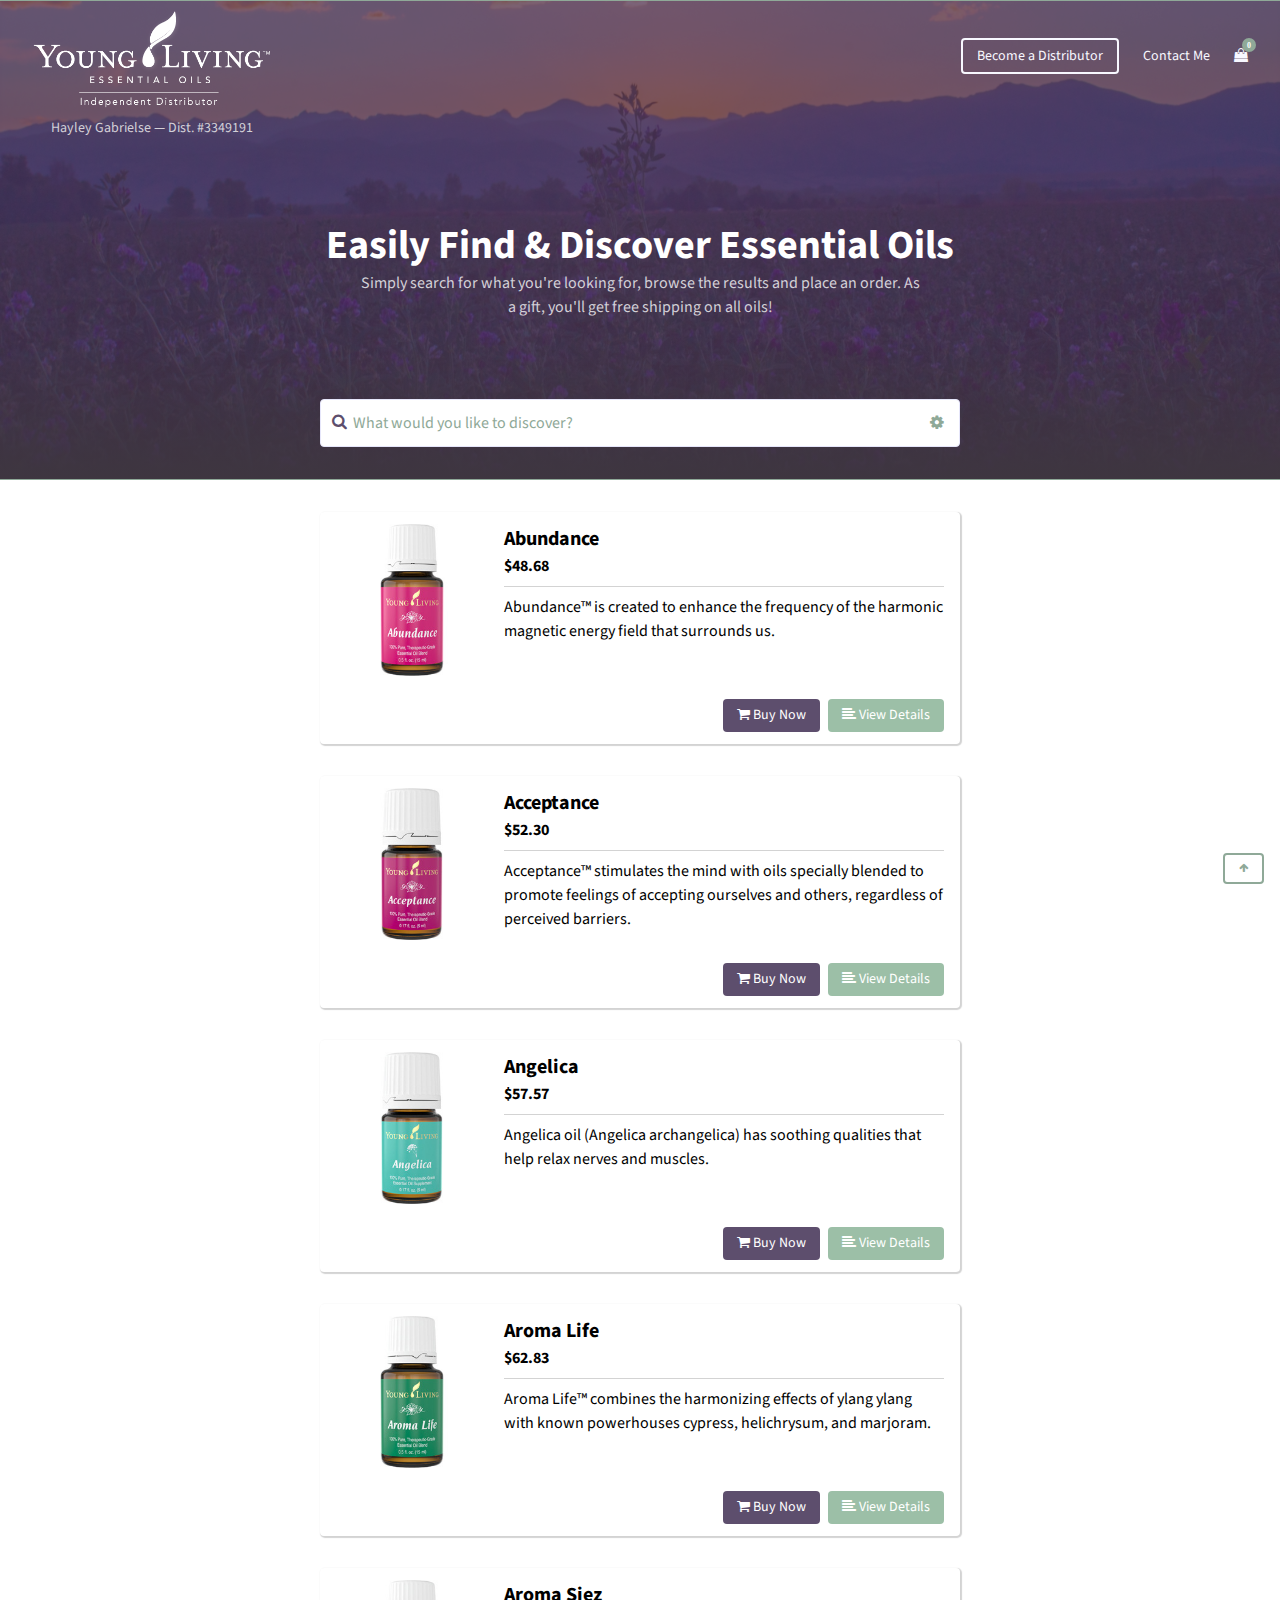
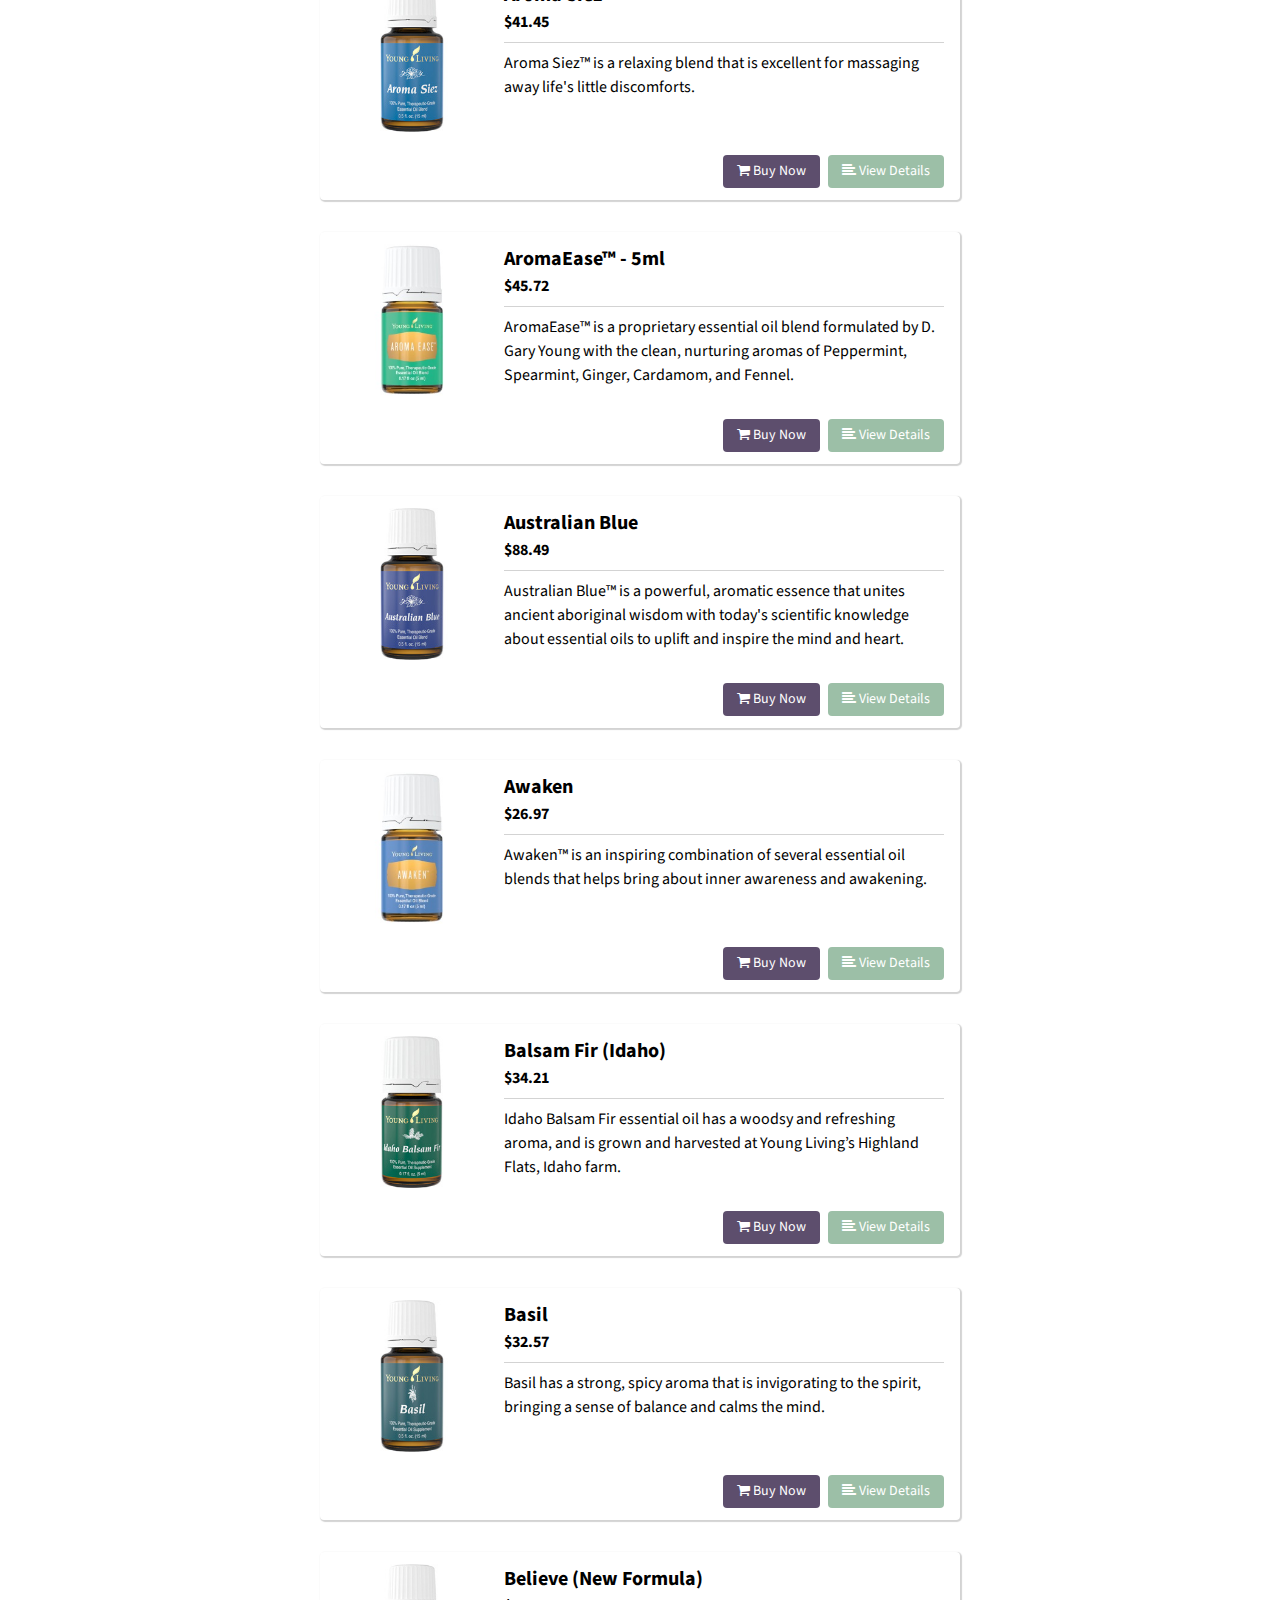
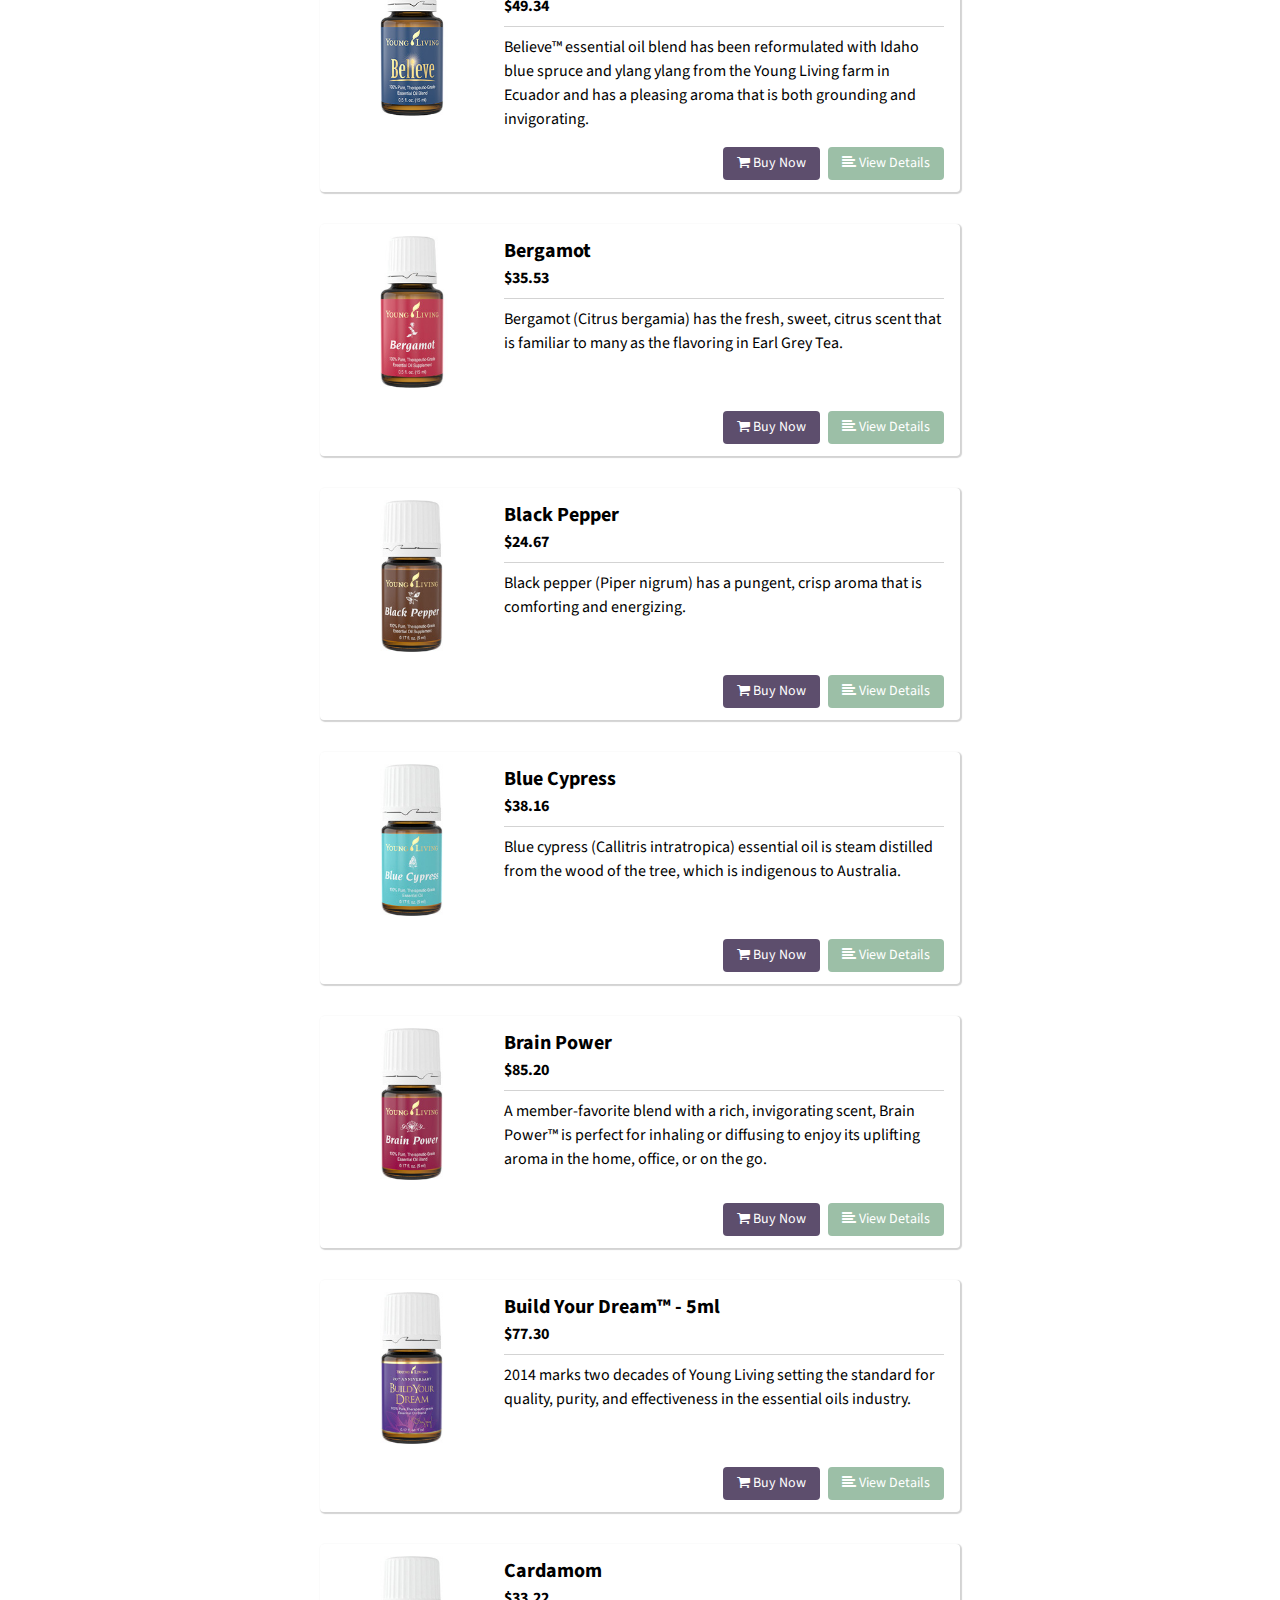
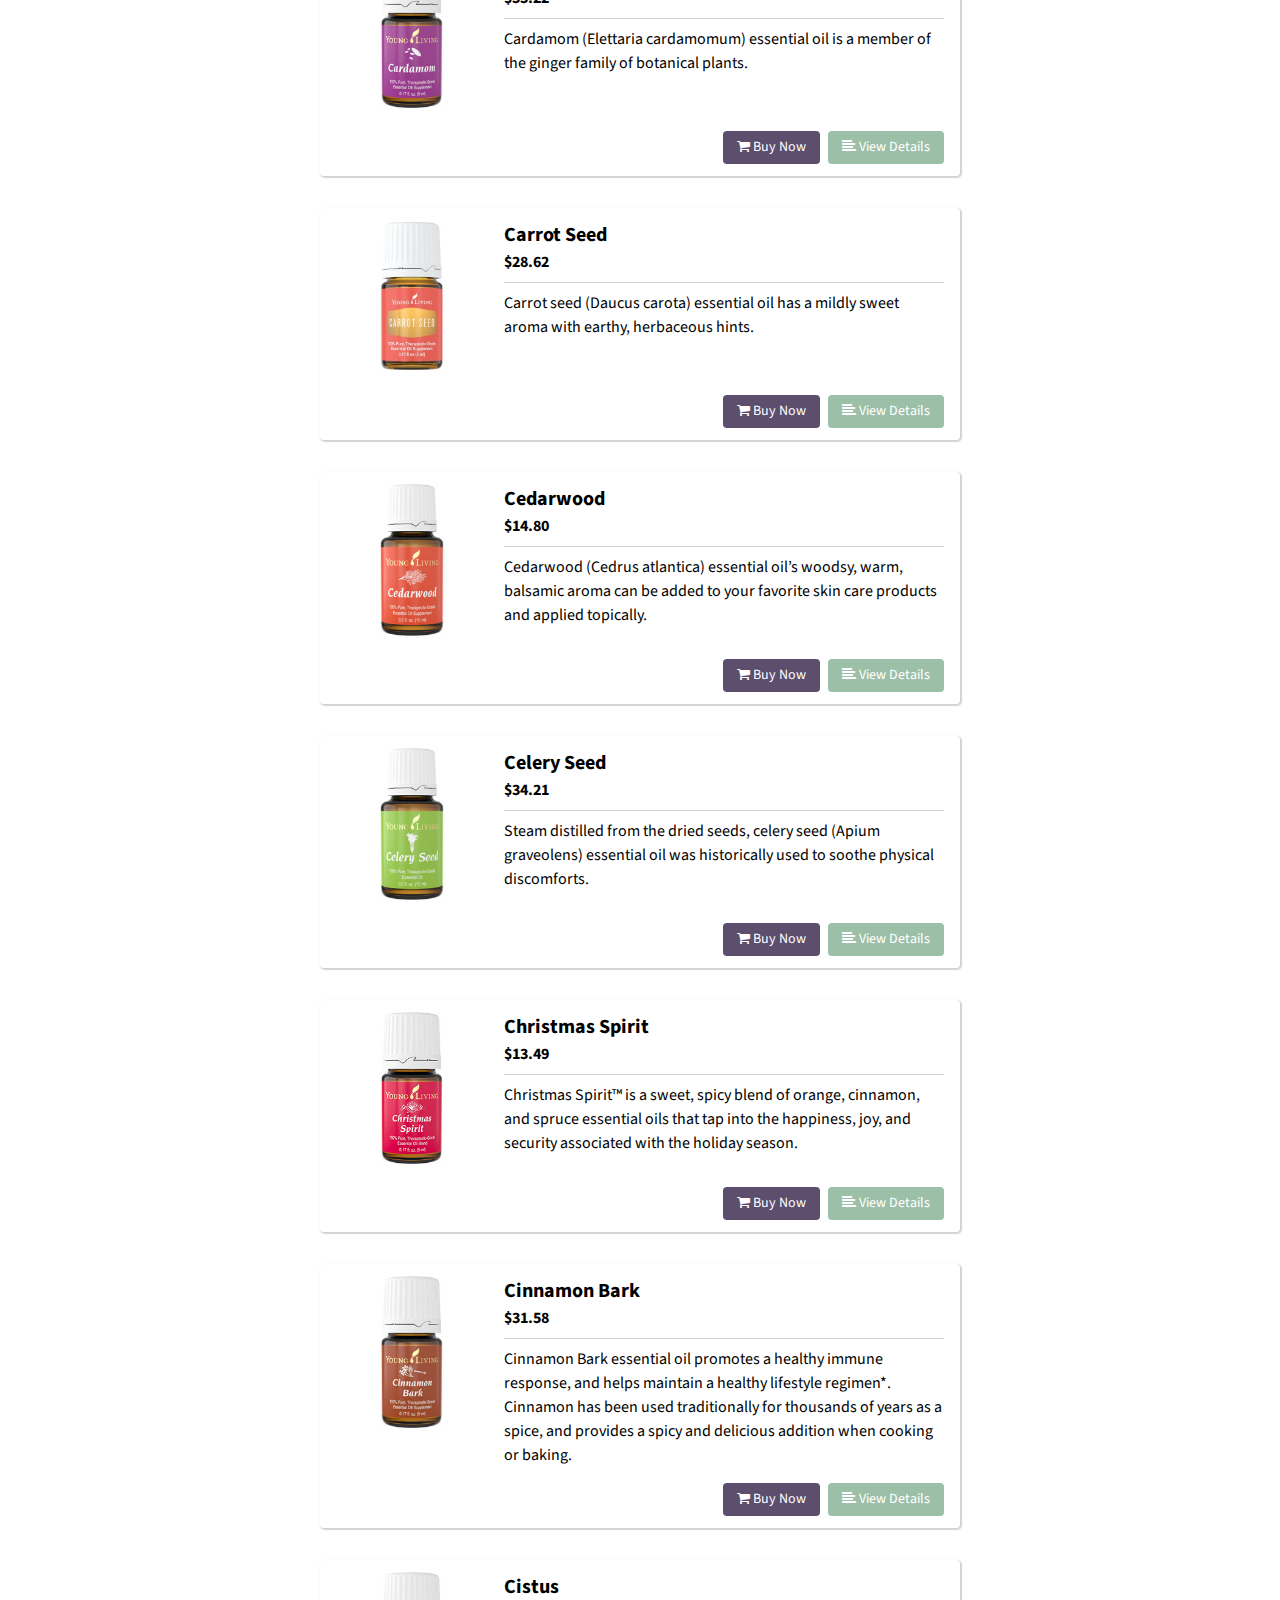
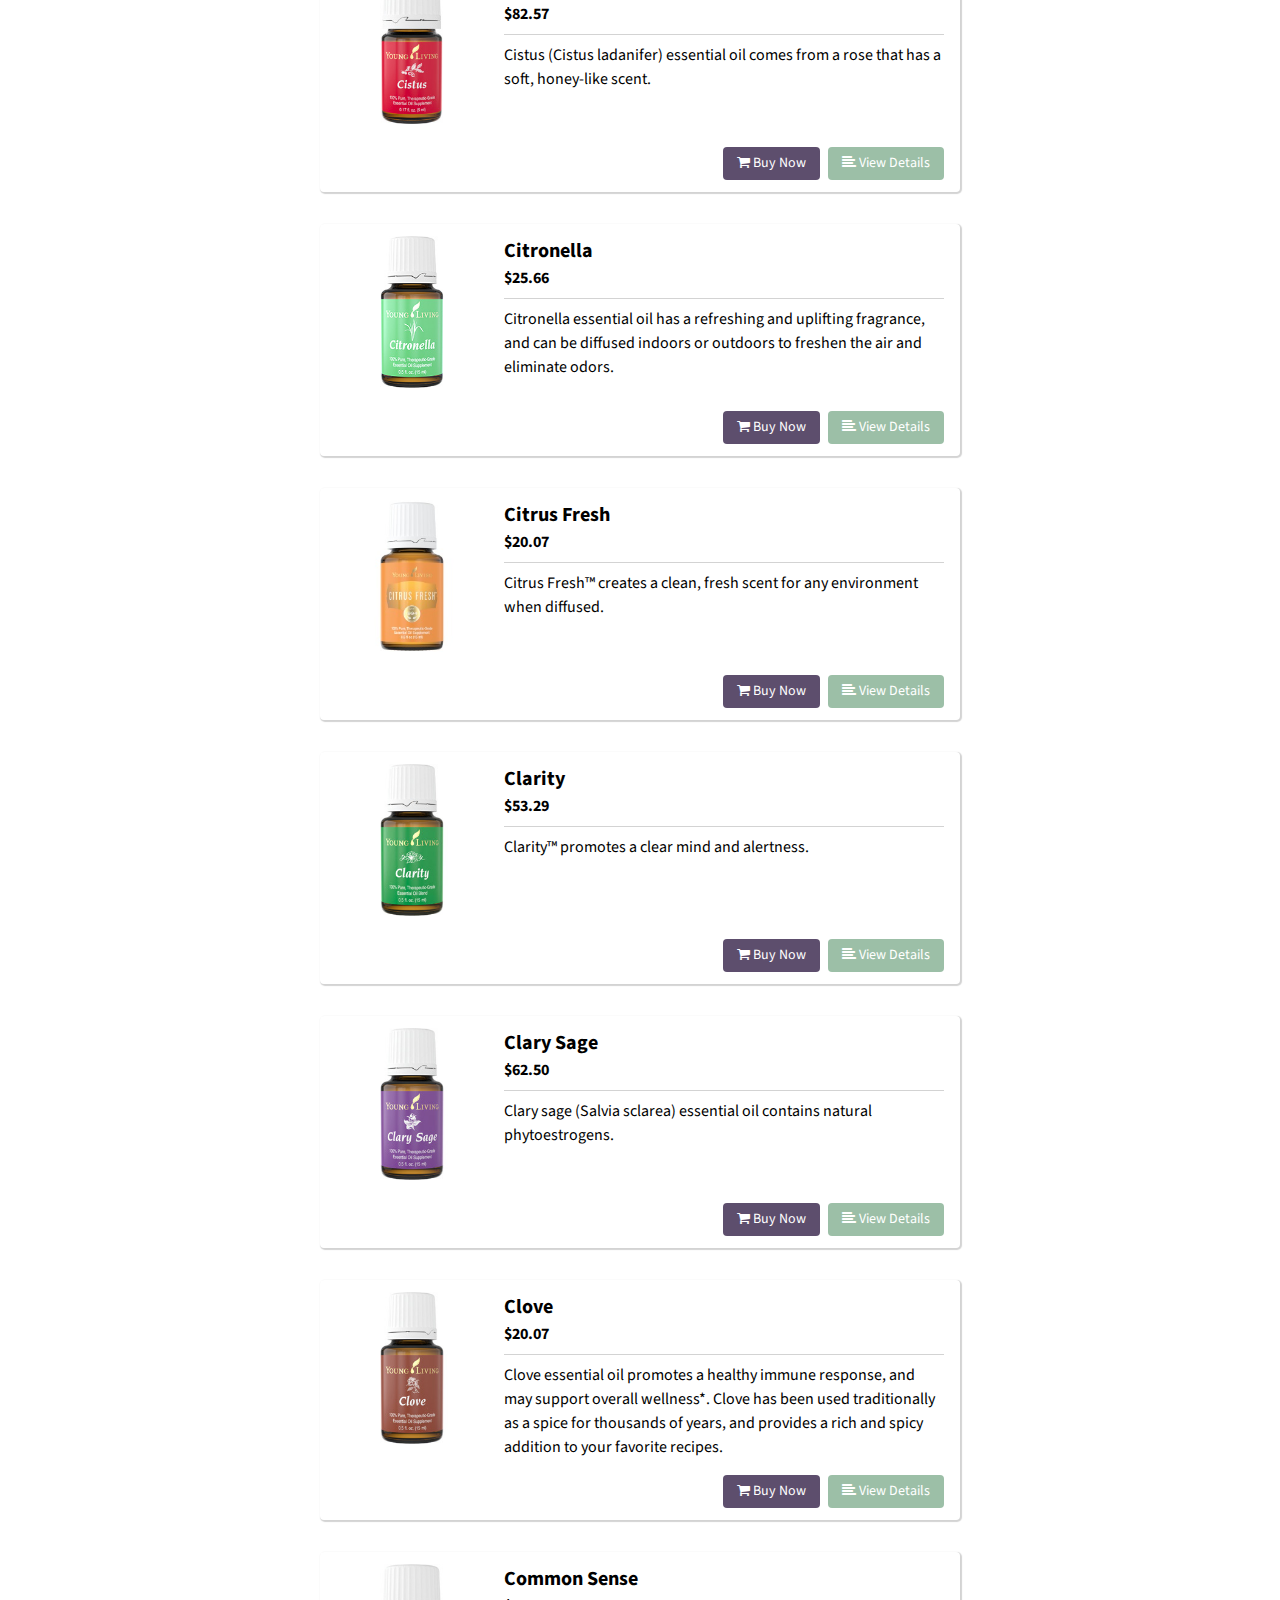
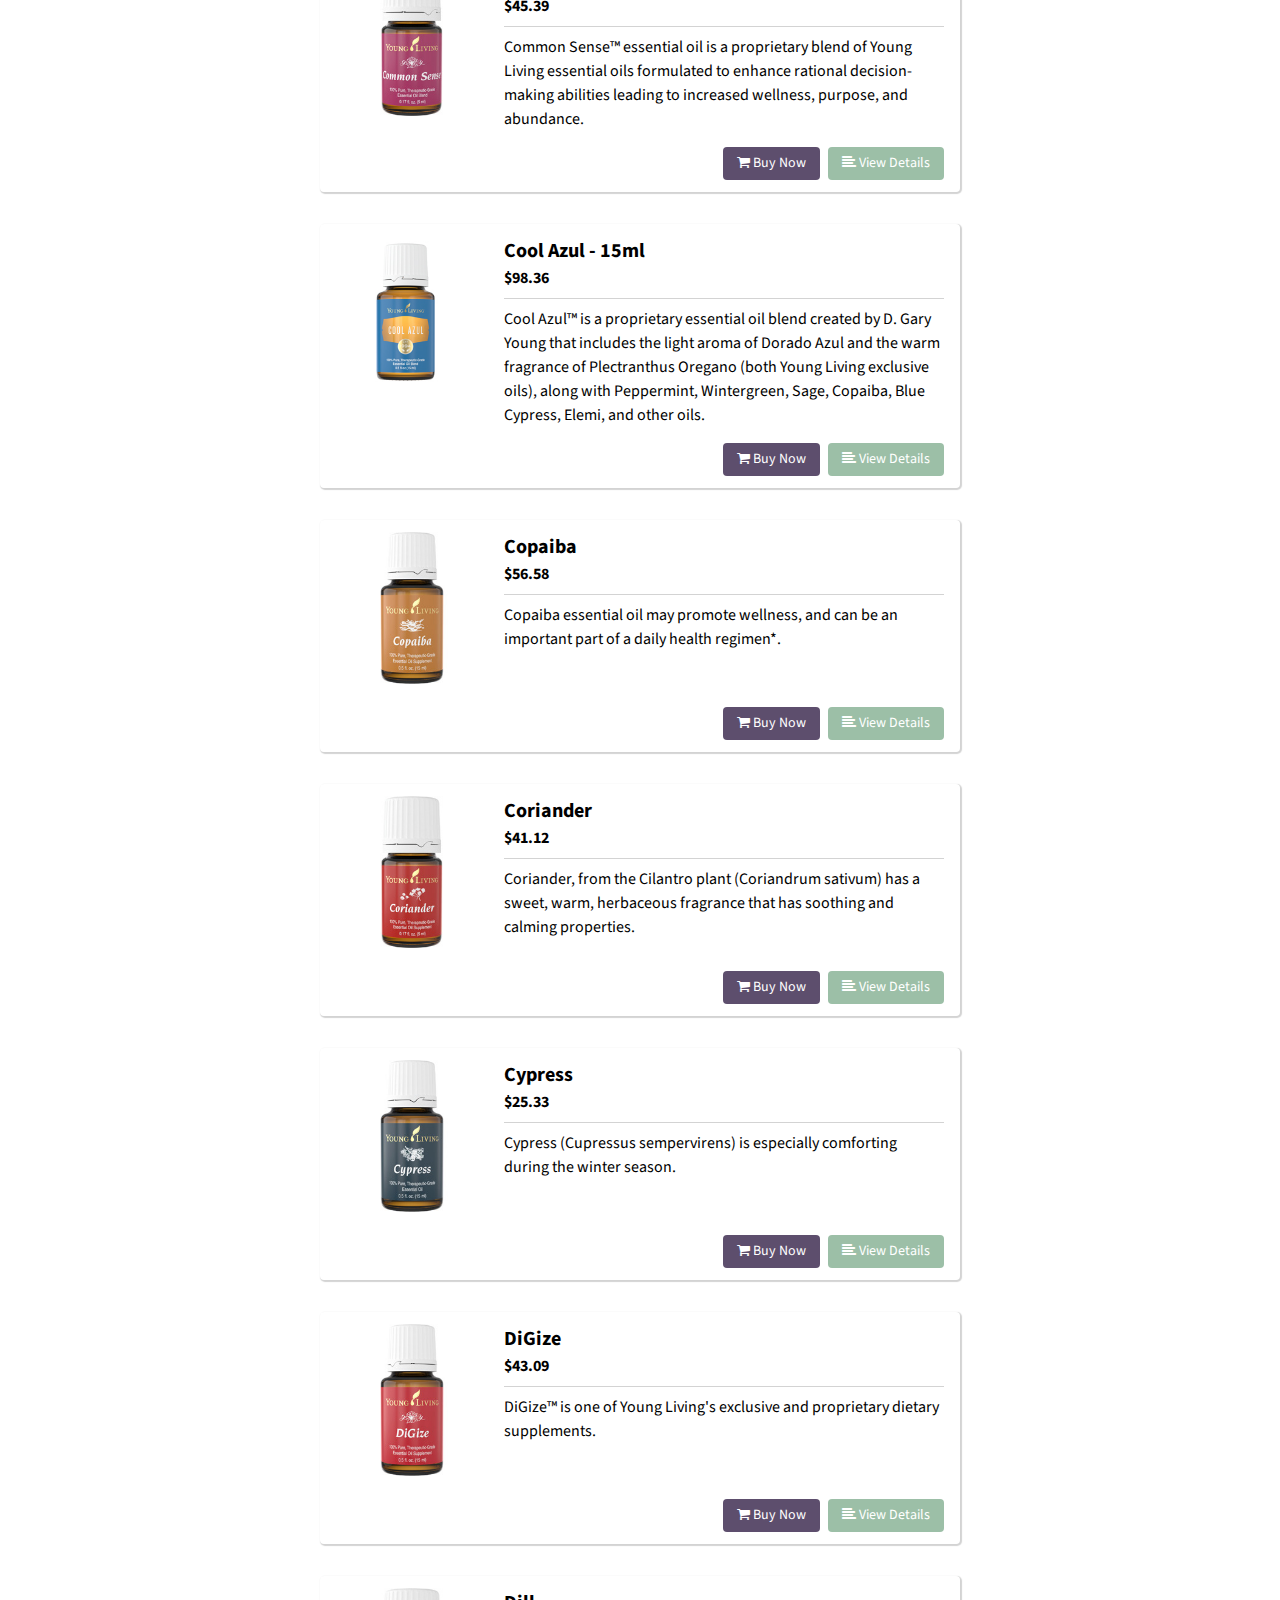
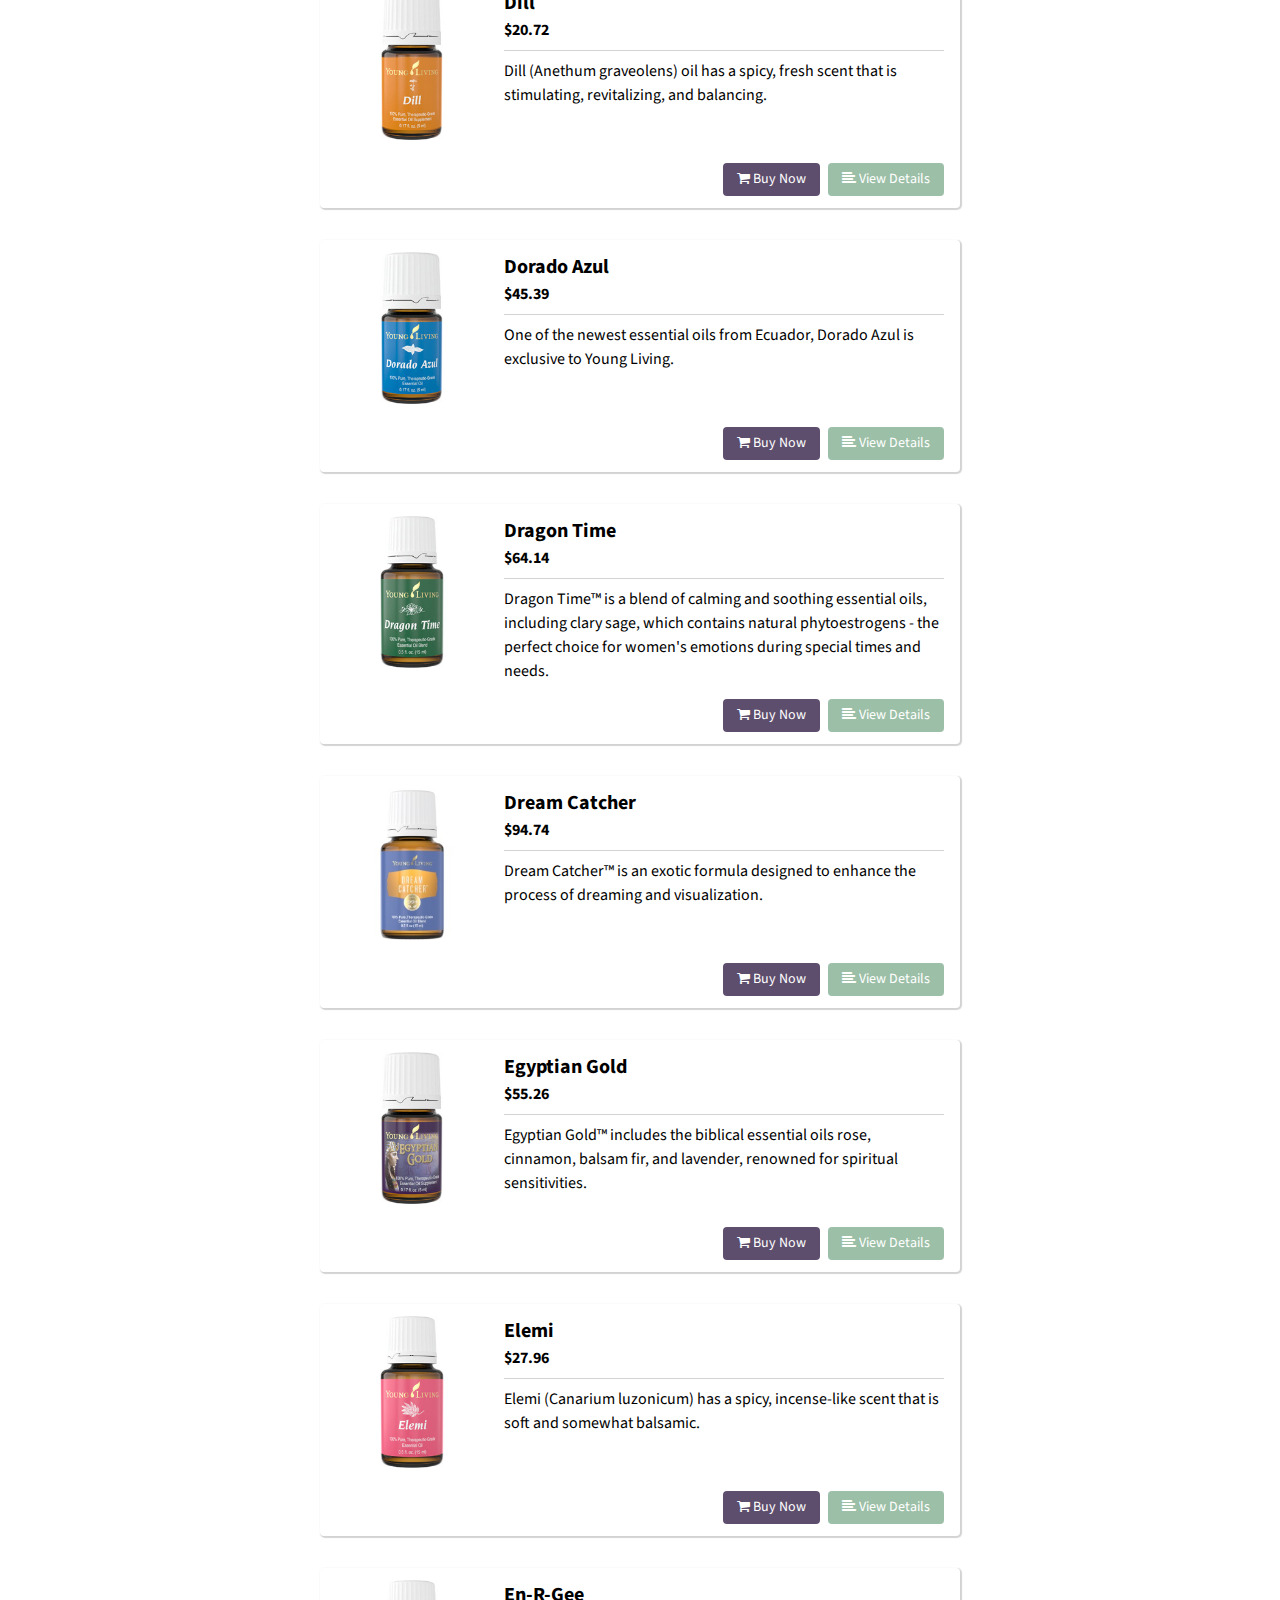
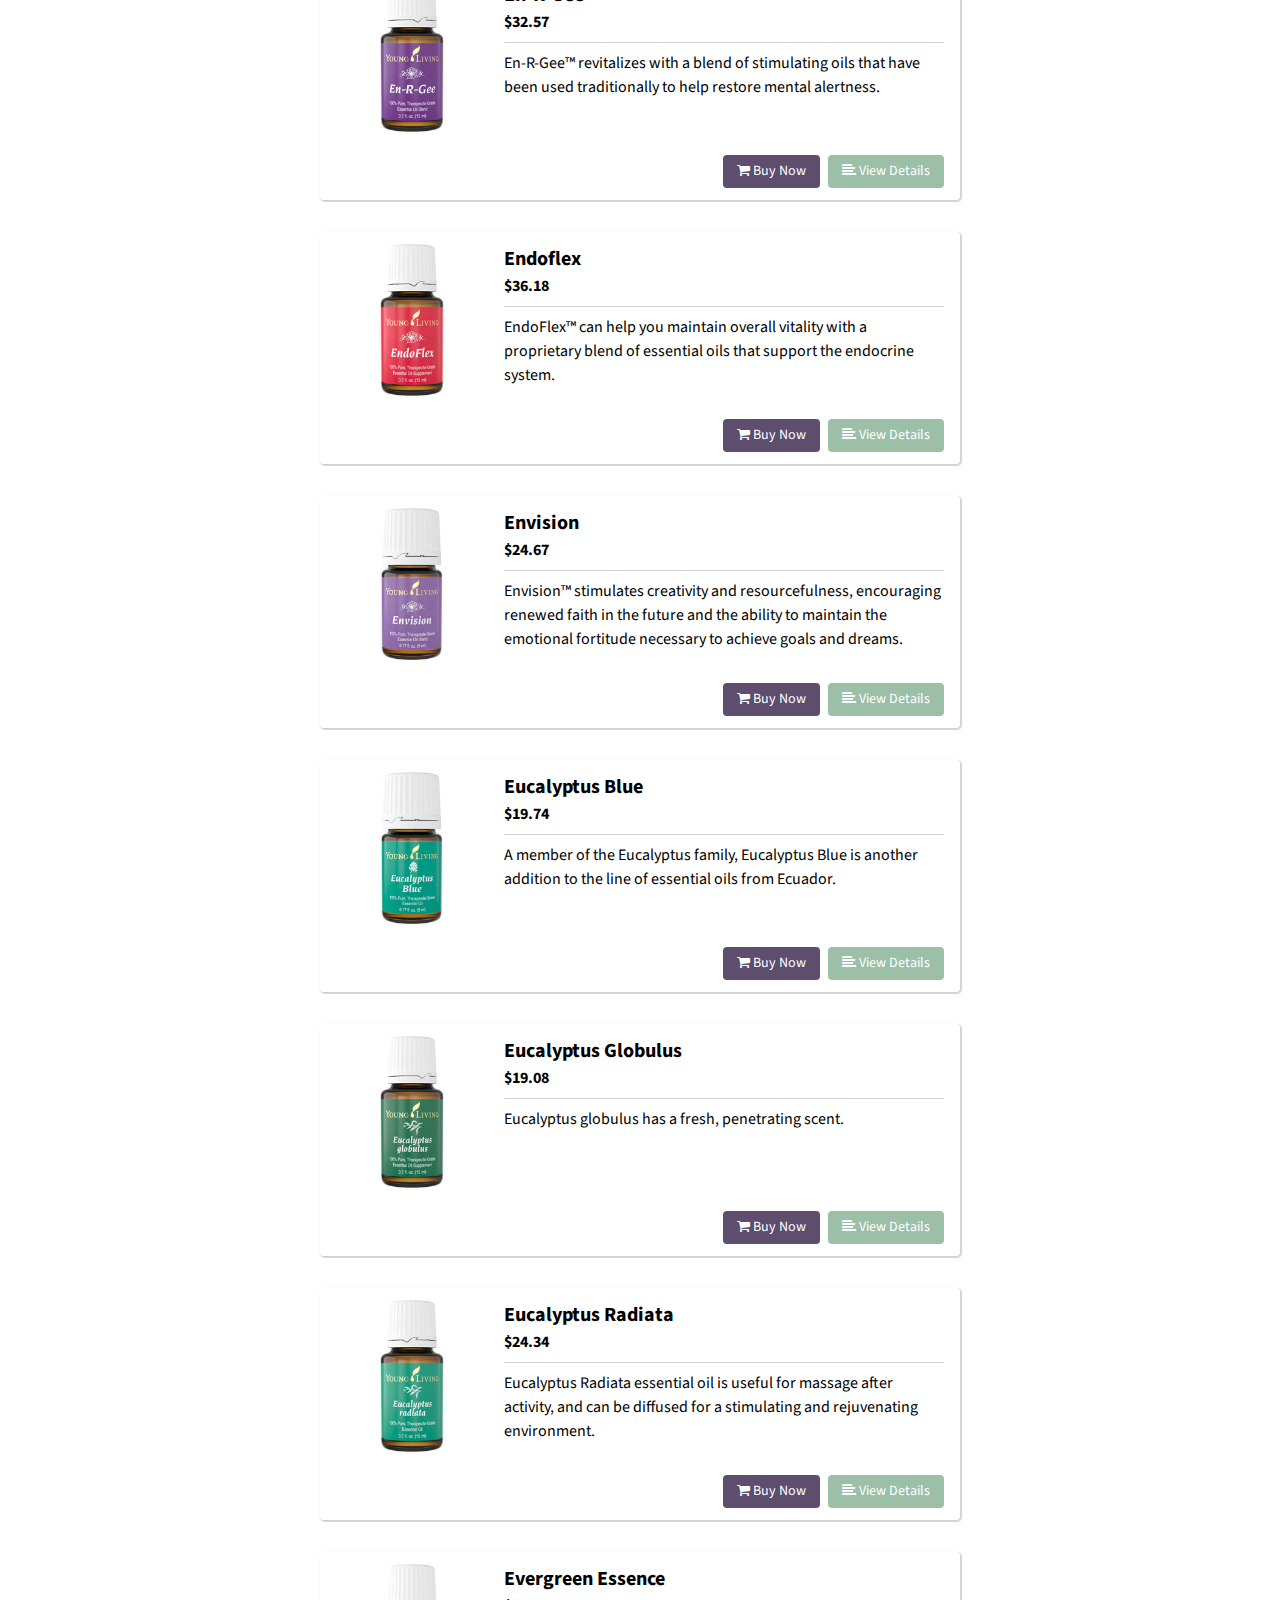
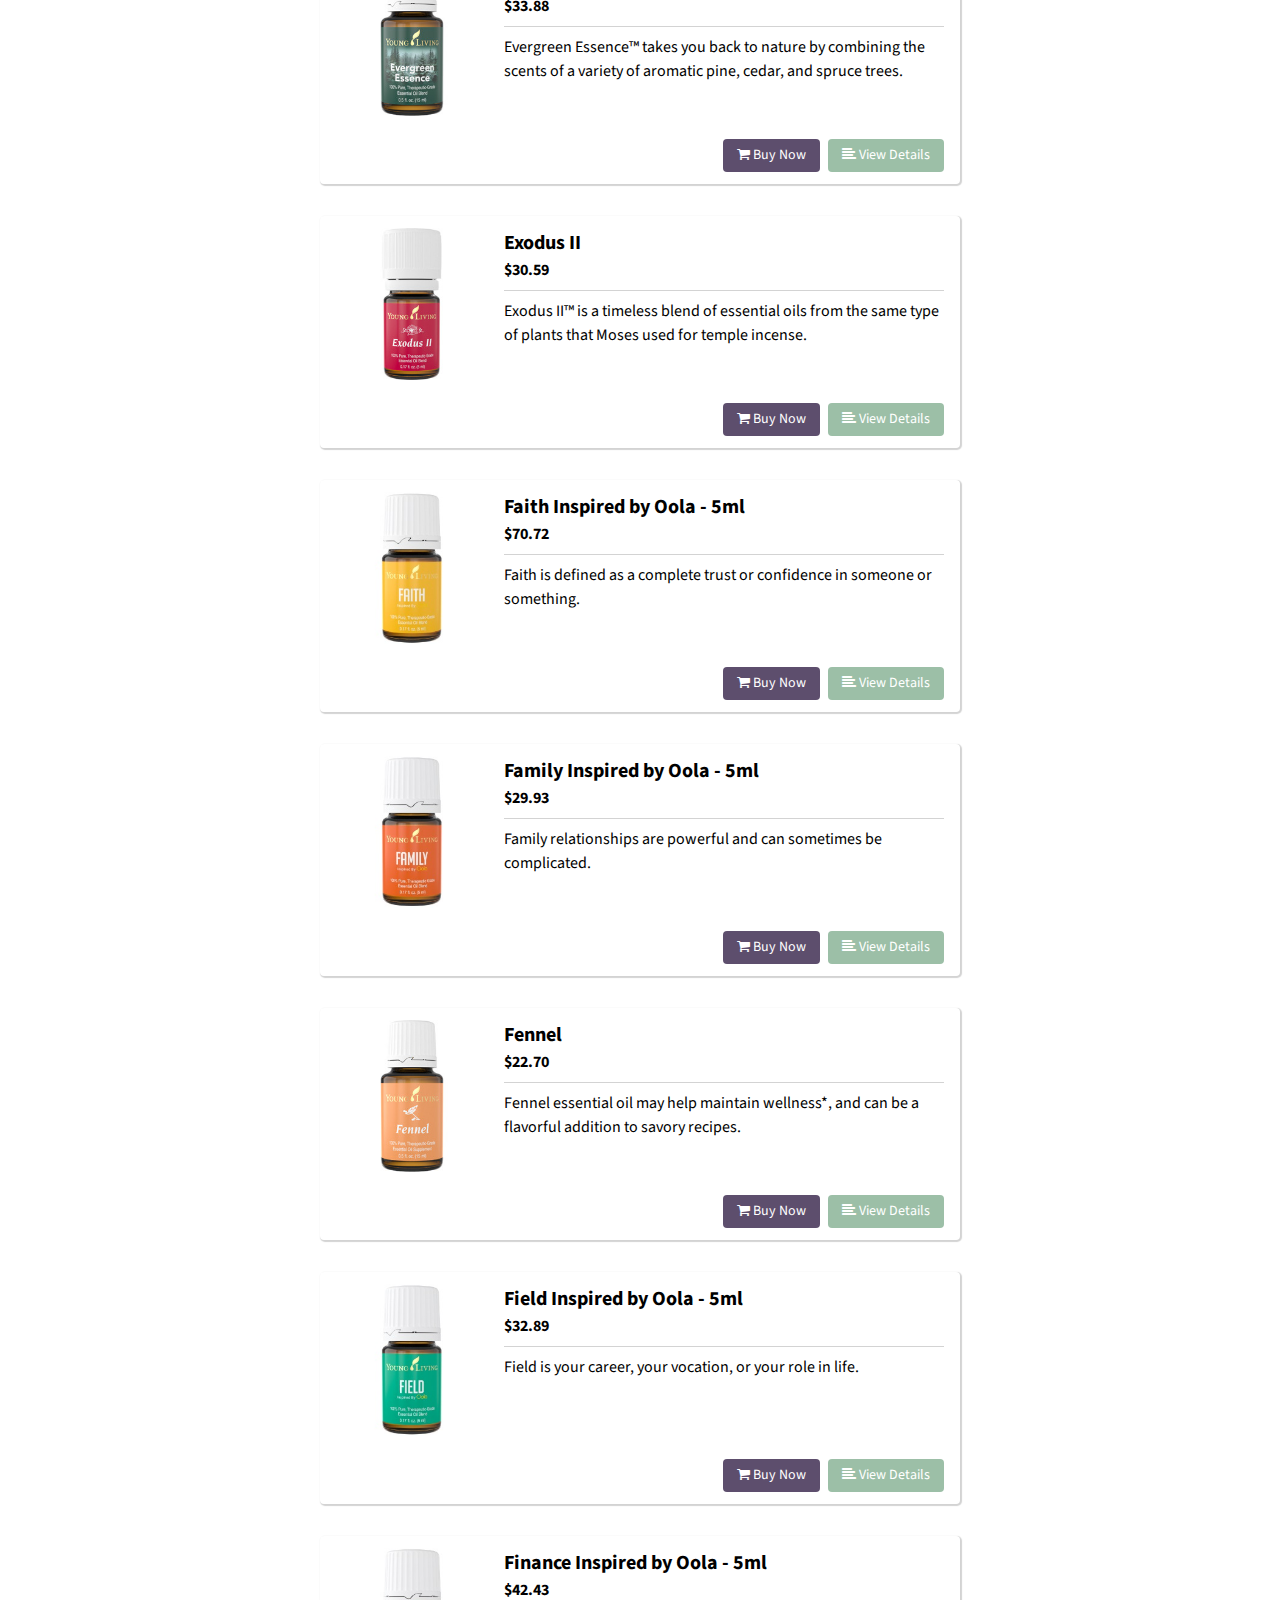
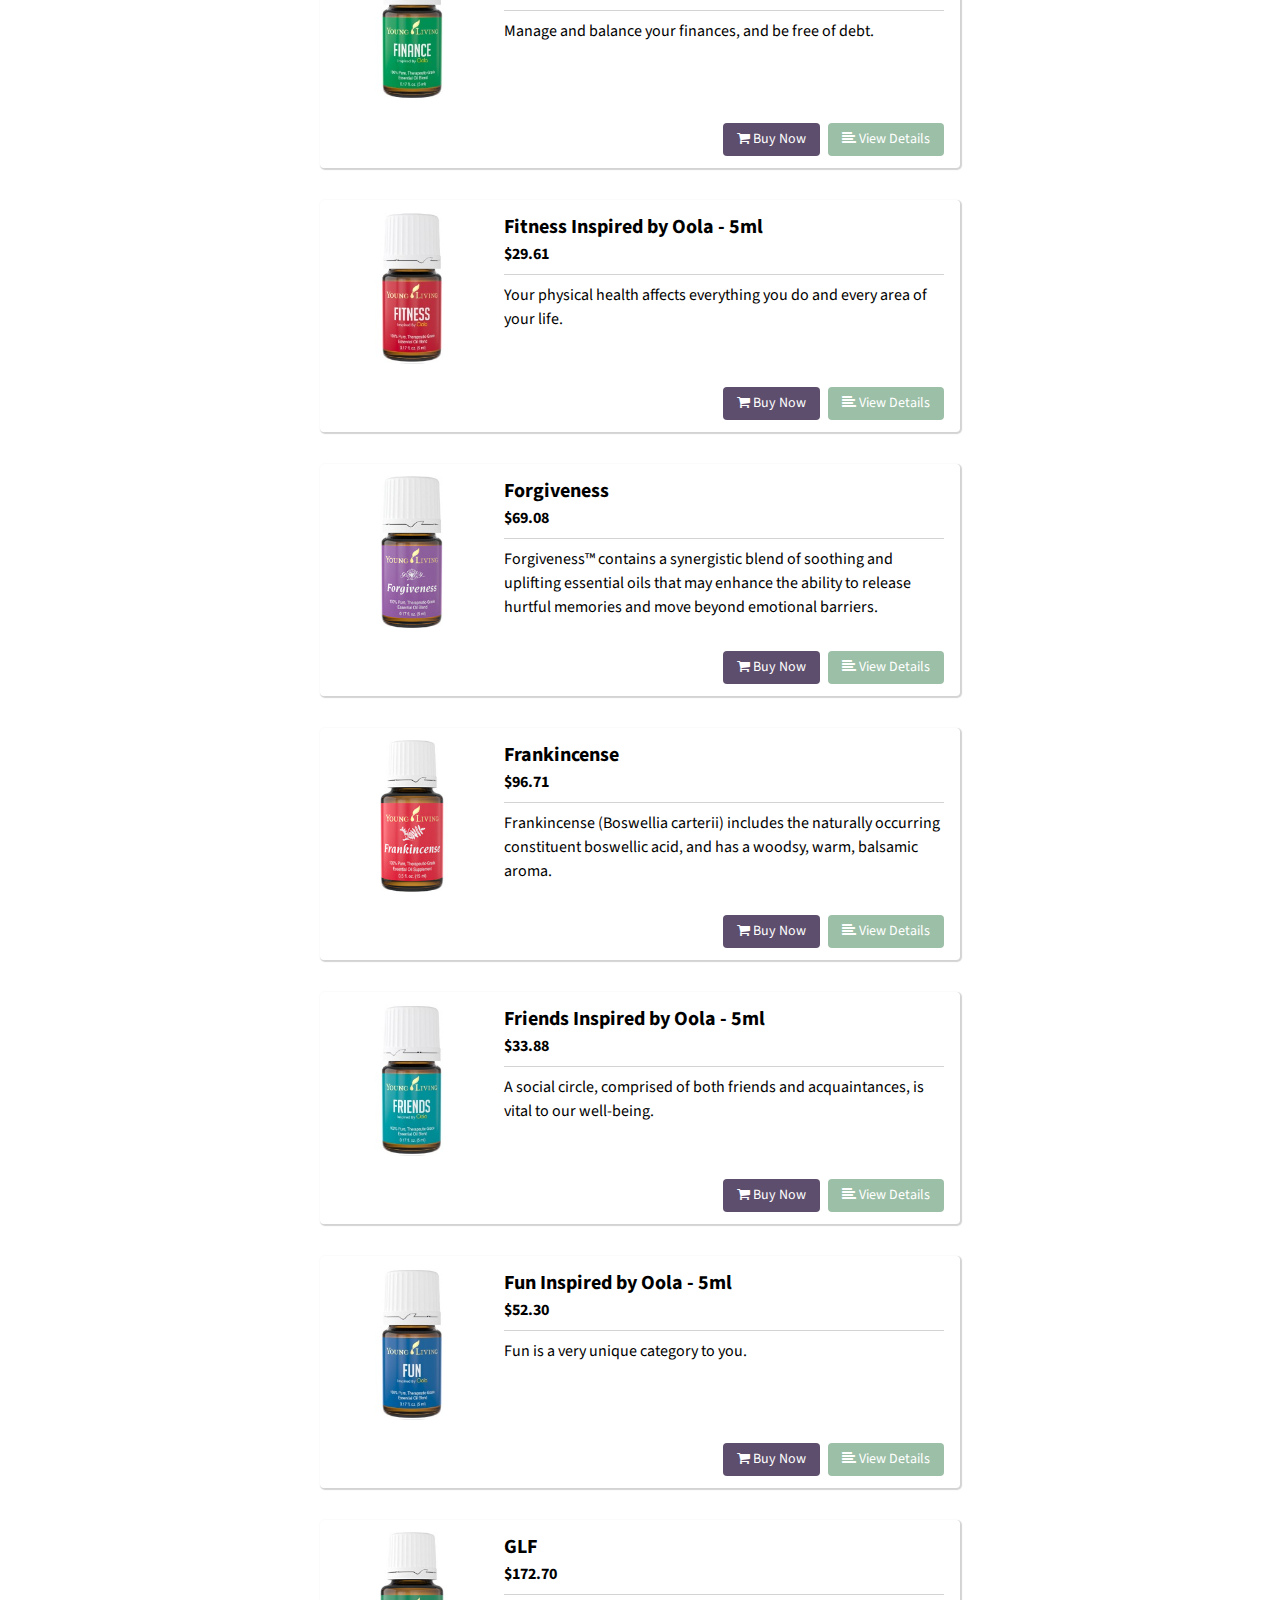
==== index.html @ 2b679e87 "2016-01-09-13-09-31" ====
<!doctype html><html><head><meta charset="utf-8"><meta http-equiv="x-ua-compatible" content="ie=edge"><title>Hayley Gabrielse &mdash; Young Living Essential Oils Independant Distributor</title><meta name="description" content=""><meta name="viewport" content="width=device-width,initial-scale=1"><meta name="msapplication-square70x70logo" content="windows-tile-70x70.png"><meta name="msapplication-square150x150logo" content="windows-tile-150x150.png"><meta name="msapplication-square310x310logo" content="windows-tile-310x310.png"><meta name="msapplication-TileImage" content="windows-tile-144x144.png"><meta name="msapplication-TileColor" content="#4F345A"><link rel="apple-touch-icon-precomposed" sizes="152x152" href="apple-touch-icon-152x152-precomposed.png"><link rel="apple-touch-icon-precomposed" sizes="120x120" href="apple-touch-icon-120x120-precomposed.png"><link rel="apple-touch-icon-precomposed" sizes="76x76" href="apple-touch-icon-76x76-precomposed.png"><link rel="apple-touch-icon-precomposed" sizes="60x60" href="apple-touch-icon-60x60-precomposed.png"><link rel="apple-touch-icon-precomposed" sizes="144x144" href="apple-touch-icon-144x144-precomposed.png"><link rel="apple-touch-icon-precomposed" sizes="114x114" href="apple-touch-icon-114x114-precomposed.png"><link rel="apple-touch-icon-precomposed" sizes="72x72" href="apple-touch-icon-72x72-precomposed.png"><link rel="apple-touch-icon" sizes="57x57" href="apple-touch-icon.png"><link rel="shortcut icon" href="favicon.ico"><link rel="icon" type="image/png" sizes="64x64" href="favicon.png"><link rel="stylesheet" href="styles/main.min.css"></head><body><header class="header"><div class="logo-wrapper"><a class="logo" href="/"><img src="/images/distributor-logo-bw.png" alt="Young Living Independant Distributor"><aside class="meta">Hayley Gabrielse &mdash; Dist. #3349191</aside></a></div><nav class="navigation"><ul class="navigation-list"><li class="navigation-item"><a class="navigation-link navigation-link-featured" href="https://www.youngliving.com/vo/#/signup/start?sponsorid=3349191&enrollerid=3349191&isocountrycode=US&isolanguagecode=en&type=member" alt="Become a Distributor">Become a Distributor</a></li><li class="navigation-item"><button class="navigation-link contact-view-button" alt="Contact Me">Contact Me</button></li><li class="navigation-item"><button class="navigation-link cart-view-button button" alt="Shopping Cart"><i class="fa fa-shopping-bag"><span class="cart-item-count">0</span></i></button></li></ul></nav><div class="contact"><button type="button" class="contact-hide-button">×</button><form class="contact-form"><p class="contact-content">Fill out the contact form below with any questions and I will get back to you as soon as possible. Thanks!</p><div class="contact-field-section"><input type="text" name="_gotcha" style="display:none"> <input type="text" class="contact-field" name="name" placeholder="Name" required> <input type="email" class="contact-field" name="_replyto" placeholder="Email" required><textarea class="contact-field" name="message" placeholder="What can I help you with?" required></textarea></div><div class="contact-button-section"><button type="submit" class="contact-submit-button button button-primary"><i class="fa fa-envelope"></i> Send</button></div></form><div class="contact-status"></div></div></header><aside><button class="button scroll-to-top"><i class="fa fa-arrow-up"></i></button></aside><div class="hero"><div class="hero-content"><h1 class="hero-caption">Easily Find &amp; Discover Essential Oils</h1><p class="hero-subcaption">Simply search for what you're looking for, browse the results and place an order. As a gift, you'll get free shipping on all oils!</p></div><div class="search-wrapper"><div class="search-container"><form class="search-form"><input name="search" type="text" class="search-input"> <span class="search-rotating-term disabled">Term</span> <i class="search-icon loading"></i> <i class="search-clear disabled" title="Clear search"></i> <i class="search-edit" title="Edit search settings"></i></form><div class="search-settings"><label class="search-settings-label">Search by name only</label><input name="name-only" type="checkbox" class="search-settings-name-only"><label class="search-settings-label">Min price</label><span class="search-settings-currency">$</span> <input name="min-price" type="number" pattern="[0-9]*" class="search-settings-min-price"><label class="search-settings-label">Max price</label><span class="search-settings-currency">$</span> <input name="max-price" type="number" pattern="[0-9]*" class="search-settings-max-price"><div class="search-settings-button-section"><button class="search-settings-reset-button button button-secondary"><i class="fa fa-times"></i> Reset</button> <button class="search-settings-apply-button button button-primary"><i class="fa fa-filter"></i> Apply</button></div></div></div></div></div><main class="search-results"><article class="search-result product" data-name="Abundance"><div class="product-image-section"><img class="product-image" src="/images/products/abundance.jpg" alt="Abundance Essential Oil Blend"></div><div class="product-content-section"><h1 class="product-name">Abundance</h1><span class="product-price">$48.68</span><p class="product-excerpt">Abundance™ is created to enhance the frequency of the harmonic magnetic energy field that surrounds us.</p></div><div class="product-button-section"><button class="product-view-details-button button button-secondary"><i class="fa fa-align-left"></i> View Details</button> <button class="product-add-to-cart-button button button-primary"><i class="fa fa-shopping-cart"></i> Buy Now</button></div><section class="product-details-section"><div class="product-details"><button type="button" class="product-hide-details-button">×</button><h1 class="product-name">Abundance</h1><p class="product-description">Abundance™ is created to enhance the frequency of the harmonic magnetic energy field that surrounds us. This higher frequency creates what is called &quot;the law of attraction,&quot; which refers to the things we attract to ourselves. Abundance opens us to a wealth of possibilities.</p><h3>Uses</h3><ul class="product-uses"><li class="product-use">Emotional Support</li><li class="product-use">Energizing</li><li class="product-use">Attract Prosperity</li></ul><h3>Ingredients</h3><ul class="product-ingredients"><li class="product-ingredient">Orange (Citrus Sinesis)</li><li class="product-ingredient">Frankincense (Boswellia Carteri)</li><li class="product-ingredient">Patchouli (Pogostemon Cablin)</li><li class="product-ingredient">Clove (Syzygium Aromaticum)</li><li class="product-ingredient">Ginger (Zingiber Officinale)</li><li class="product-ingredient">Myrrh (Commiphora Myrrha)</li><li class="product-ingredient">Cinnamon (Cinnamomum Verum) and Spruce (Picea Mariana).</li></ul></div><div class="product-button-section"><button class="product-add-to-cart-button button button-primary"><i class="fa fa-shopping-cart"></i> Buy Now</button></div></section></article><article class="search-result product" data-name="Acceptance"><div class="product-image-section"><img class="product-image" src="/images/products/acceptance.jpg" alt="Acceptance Essential Oil Blend"></div><div class="product-content-section"><h1 class="product-name">Acceptance</h1><span class="product-price">$52.30</span><p class="product-excerpt">Acceptance™ stimulates the mind with oils specially blended to promote feelings of accepting ourselves and others, regardless of perceived barriers.</p></div><div class="product-button-section"><button class="product-view-details-button button button-secondary"><i class="fa fa-align-left"></i> View Details</button> <button class="product-add-to-cart-button button button-primary"><i class="fa fa-shopping-cart"></i> Buy Now</button></div><section class="product-details-section"><div class="product-details"><button type="button" class="product-hide-details-button">×</button><h1 class="product-name">Acceptance</h1><p class="product-description">Acceptance™ stimulates the mind with oils specially blended to promote feelings of accepting ourselves and others, regardless of perceived barriers. This blend also helps overcome procrastination and denial.</p><h3>Uses</h3><ul class="product-uses"><li class="product-use">Acceptance</li><li class="product-use">Self Worth</li></ul><h3>Ingredients</h3><ul class="product-ingredients"><li class="product-ingredient">Sweet Almond Oil</li><li class="product-ingredient">Coriander†</li><li class="product-ingredient">Geranium†</li><li class="product-ingredient">Bergamot†</li><li class="product-ingredient">Frankincense†</li><li class="product-ingredient">Royal Hawaiian™ Sandalwood†</li><li class="product-ingredient">Neroli†</li><li class="product-ingredient">Grapefruit†</li><li class="product-ingredient">Tangerine†</li><li class="product-ingredient">Spearmint†</li><li class="product-ingredient">Lemon†</li><li class="product-ingredient">Blue Cypress†</li><li class="product-ingredient">Davana†</li><li class="product-ingredient">Kaffir Lime†</li><li class="product-ingredient">Ocotea†</li><li class="product-ingredient">Jasmine*</li><li class="product-ingredient">Matricaria†</li><li class="product-ingredient">Ylang Ylang†</li><li class="product-ingredient">Blue Tansy†</li><li class="product-ingredient">And Rose†</li></ul></div><div class="product-button-section"><button class="product-add-to-cart-button button button-primary"><i class="fa fa-shopping-cart"></i> Buy Now</button></div></section></article><article class="search-result product" data-name="Angelica"><div class="product-image-section"><img class="product-image" src="/images/products/angelica.jpg" alt="Angelica Essential Oil Blend"></div><div class="product-content-section"><h1 class="product-name">Angelica</h1><span class="product-price">$57.57</span><p class="product-excerpt">Angelica oil (Angelica archangelica) has soothing qualities that help relax nerves and muscles.</p></div><div class="product-button-section"><button class="product-view-details-button button button-secondary"><i class="fa fa-align-left"></i> View Details</button> <button class="product-add-to-cart-button button button-primary"><i class="fa fa-shopping-cart"></i> Buy Now</button></div><section class="product-details-section"><div class="product-details"><button type="button" class="product-hide-details-button">×</button><h1 class="product-name">Angelica</h1><p class="product-description">Angelica oil (Angelica archangelica) has soothing qualities that help relax nerves and muscles. In Germany, angelica was historically referred to as the “oil of angels,” in part because of its ability to calm anxiety, restore happy memories, and bring peaceful sleep. Traditional medicine practitioners used angelica as a stimulant, digestive tonic, and expectorant.</p><h3>Uses</h3><ul class="product-uses"><li class="product-use">Emotional Release</li><li class="product-use">Calming</li><li class="product-use">Digestive Support</li></ul><h3>Ingredients</h3><ul class="product-ingredients"><li class="product-ingredient">100% Pure Therapeutic Grade Angelica (Angelica Archangelica) Seed/root Essential Oil</li></ul></div><div class="product-button-section"><button class="product-add-to-cart-button button button-primary"><i class="fa fa-shopping-cart"></i> Buy Now</button></div></section></article><article class="search-result product" data-name="Aroma Life"><div class="product-image-section"><img class="product-image" src="/images/products/aroma-life.jpg" alt="Aroma Life Essential Oil Blend"></div><div class="product-content-section"><h1 class="product-name">Aroma Life</h1><span class="product-price">$62.83</span><p class="product-excerpt">Aroma Life™ combines the harmonizing effects of ylang ylang with known powerhouses cypress, helichrysum, and marjoram.</p></div><div class="product-button-section"><button class="product-view-details-button button button-secondary"><i class="fa fa-align-left"></i> View Details</button> <button class="product-add-to-cart-button button button-primary"><i class="fa fa-shopping-cart"></i> Buy Now</button></div><section class="product-details-section"><div class="product-details"><button type="button" class="product-hide-details-button">×</button><h1 class="product-name">Aroma Life</h1><p class="product-description">Aroma Life™ combines the harmonizing effects of ylang ylang with known powerhouses cypress, helichrysum, and marjoram. Pulsing with life, this vibrant blend energizes your life force. It is best applied over heart energy - front and/or back.</p><h3>Ingredients</h3><ul class="product-ingredients"><li class="product-ingredient">Cypress (Cupressus Sempervirens)</li><li class="product-ingredient">Marjoram (Origanum Majorana)</li><li class="product-ingredient">Helichrysum (Helichrysum Italicum)</li><li class="product-ingredient">And Ylang Ylang (Cananga Odorata) in a Base of Sesame Seed Oil.</li></ul></div><div class="product-button-section"><button class="product-add-to-cart-button button button-primary"><i class="fa fa-shopping-cart"></i> Buy Now</button></div></section></article><article class="search-result product" data-name="Aroma Siez"><div class="product-image-section"><img class="product-image" src="/images/products/aroma-siez.jpg" alt="Aroma Siez Essential Oil Blend"></div><div class="product-content-section"><h1 class="product-name">Aroma Siez</h1><span class="product-price">$41.45</span><p class="product-excerpt">Aroma Siez™ is a relaxing blend that is excellent for massaging away life&#x27;s little discomforts.</p></div><div class="product-button-section"><button class="product-view-details-button button button-secondary"><i class="fa fa-align-left"></i> View Details</button> <button class="product-add-to-cart-button button button-primary"><i class="fa fa-shopping-cart"></i> Buy Now</button></div><section class="product-details-section"><div class="product-details"><button type="button" class="product-hide-details-button">×</button><h1 class="product-name">Aroma Siez</h1><p class="product-description">Aroma Siez™ is a relaxing blend that is excellent for massaging away life&#x27;s little discomforts. Well suited for use after exercise or at the end of a trying day, it also provides soothing comfort for the head, neck, and tired feet. EarthKosher Certified.</p><h3>Ingredients</h3><ul class="product-ingredients"><li class="product-ingredient">Basil (Ocimum Basilicum)</li><li class="product-ingredient">Marjoram (Origanum Majorana)</li><li class="product-ingredient">Lavender (Lavandula Angustifolia)</li><li class="product-ingredient">Peppermint (Mentha Piperita)</li><li class="product-ingredient">And Cypress (Cupresses Sempervirens).</li></ul></div><div class="product-button-section"><button class="product-add-to-cart-button button button-primary"><i class="fa fa-shopping-cart"></i> Buy Now</button></div></section></article><article class="search-result product" data-name="AromaEase™ - 5ml"><div class="product-image-section"><img class="product-image" src="/images/products/aromaease-5ml.jpg" alt="AromaEase™ - 5ml Essential Oil Blend"></div><div class="product-content-section"><h1 class="product-name">AromaEase™ - 5ml</h1><span class="product-price">$45.72</span><p class="product-excerpt">AromaEase™ is a proprietary essential oil blend formulated by D. Gary Young with the clean, nurturing aromas of Peppermint, Spearmint, Ginger, Cardamom, and Fennel.</p></div><div class="product-button-section"><button class="product-view-details-button button button-secondary"><i class="fa fa-align-left"></i> View Details</button> <button class="product-add-to-cart-button button button-primary"><i class="fa fa-shopping-cart"></i> Buy Now</button></div><section class="product-details-section"><div class="product-details"><button type="button" class="product-hide-details-button">×</button><h1 class="product-name">AromaEase™ - 5ml</h1><p class="product-description">AromaEase™ is a proprietary essential oil blend formulated by D. Gary Young with the clean, nurturing aromas of Peppermint, Spearmint, Ginger, Cardamom, and Fennel. This blend provides a comforting aroma when applied to the neck and chest, and can be diffused to create a calm and relaxing aromatic environment. In aromatherapy practices, apply AromaEase topically to the solar plexus Vita Flex points. This unique oil includes the naturally occurring constituents menthol, l-carvone, zingiberene, linalool, and ocimene.</p><h3>Ingredients</h3><ul class="product-ingredients"><li class="product-ingredient">Mentha Piperita† (Peppermint) Oil</li><li class="product-ingredient">Mentha Spicata† (Spearmint) Leaf Extract</li><li class="product-ingredient">Zingiber Officinale† (Ginger) Root Oil</li><li class="product-ingredient">Elettaria Cardamomum† (Cardamom) Seed Oil</li><li class="product-ingredient">Foeniculum Vulgare† (Fennel) Oil</li></ul></div><div class="product-button-section"><button class="product-add-to-cart-button button button-primary"><i class="fa fa-shopping-cart"></i> Buy Now</button></div></section></article><article class="search-result product" data-name="Australian Blue"><div class="product-image-section"><img class="product-image" src="/images/products/australian-blue.jpg" alt="Australian Blue Essential Oil Blend"></div><div class="product-content-section"><h1 class="product-name">Australian Blue</h1><span class="product-price">$88.49</span><p class="product-excerpt">Australian Blue™ is a powerful, aromatic essence that unites ancient aboriginal wisdom with today&#x27;s scientific knowledge about essential oils to uplift and inspire the mind and heart.</p></div><div class="product-button-section"><button class="product-view-details-button button button-secondary"><i class="fa fa-align-left"></i> View Details</button> <button class="product-add-to-cart-button button button-primary"><i class="fa fa-shopping-cart"></i> Buy Now</button></div><section class="product-details-section"><div class="product-details"><button type="button" class="product-hide-details-button">×</button><h1 class="product-name">Australian Blue</h1><p class="product-description">Australian Blue™ is a powerful, aromatic essence that unites ancient aboriginal wisdom with today&#x27;s scientific knowledge about essential oils to uplift and inspire the mind and heart. This exotic essential oil blend has sweet, earthy undertones responsible for its calming and stabilizing effects.</p><h3>Uses</h3><ul class="product-uses"><li class="product-use">Purifying</li><li class="product-use">Uplifting</li><li class="product-use">Emotional Balance</li></ul><h3>Ingredients</h3><ul class="product-ingredients"><li class="product-ingredient">Callitris Intratropica† (Blue Cypress) Wood Oil</li><li class="product-ingredient">Cananga Odorata† (Ylang Ylang) Flower Oil</li><li class="product-ingredient">Cedrus Atlantica† (Cedarwood) Bark Oil</li><li class="product-ingredient">Abies Concolor† (White Fir) Branch/leaf/wood Oil</li><li class="product-ingredient">Pelargonium Graveolens† (Geranium) Flower Oil</li><li class="product-ingredient">Citrus Paradisi† (Grapefruit) Peel Oil</li><li class="product-ingredient">Citrus Reticulata† (Tangerine) Peel Oil</li><li class="product-ingredient">Mentha Spicata† (Spearmint) Leaf Extract</li><li class="product-ingredient">Artemisia Pallens† (Davana) Flower Oil</li><li class="product-ingredient">Citrus Hystrix† (Kaffir Lime) Leaf Extract</li><li class="product-ingredient">Citrus Limon† (Lemon) Peel Oil</li><li class="product-ingredient">Ocotea Quixos† (Ocotea) Leaf Oil</li><li class="product-ingredient">Jasminum Officinale** (Jasmine) Oil</li><li class="product-ingredient">Chamomilla Recutita† (Matricaria) Flower Oil</li><li class="product-ingredient">Tanacetum Annuum† (Blue Tansy) Flower Oil</li><li class="product-ingredient">Rosa Damascena† (Rose) Flower Oil</li></ul></div><div class="product-button-section"><button class="product-add-to-cart-button button button-primary"><i class="fa fa-shopping-cart"></i> Buy Now</button></div></section></article><article class="search-result product" data-name="Awaken"><div class="product-image-section"><img class="product-image" src="/images/products/awaken.jpg" alt="Awaken Essential Oil Blend"></div><div class="product-content-section"><h1 class="product-name">Awaken</h1><span class="product-price">$26.97</span><p class="product-excerpt">Awaken™ is an inspiring combination of several essential oil blends that helps bring about inner awareness and awakening.</p></div><div class="product-button-section"><button class="product-view-details-button button button-secondary"><i class="fa fa-align-left"></i> View Details</button> <button class="product-add-to-cart-button button button-primary"><i class="fa fa-shopping-cart"></i> Buy Now</button></div><section class="product-details-section"><div class="product-details"><button type="button" class="product-hide-details-button">×</button><h1 class="product-name">Awaken</h1><p class="product-description">Awaken™ is an inspiring combination of several essential oil blends that helps bring about inner awareness and awakening. True understanding of one&#x27;s self is the first step toward making successful changes and desirable transitions. This blend may help you progress toward your highest potential.</p><h3>Uses</h3><ul class="product-uses"><li class="product-use">Energy Balance</li><li class="product-use">Self Awareness</li></ul><h3>Ingredients</h3><ul class="product-ingredients"><li class="product-ingredient">Pure Almond Oil Base</li><li class="product-ingredient">Essential Oil Blends of Joy™</li><li class="product-ingredient">Present Time™</li><li class="product-ingredient">Forgiveness™</li><li class="product-ingredient">Dream Catcher™ and Harmony™.</li></ul></div><div class="product-button-section"><button class="product-add-to-cart-button button button-primary"><i class="fa fa-shopping-cart"></i> Buy Now</button></div></section></article><article class="search-result product" data-name="Balsam Fir (Idaho)"><div class="product-image-section"><img class="product-image" src="/images/products/balsam-fir-idaho.jpg" alt="Balsam Fir (Idaho) Essential Oil Blend"></div><div class="product-content-section"><h1 class="product-name">Balsam Fir (Idaho)</h1><span class="product-price">$34.21</span><p class="product-excerpt">Idaho Balsam Fir essential oil has a woodsy and refreshing aroma, and is grown and harvested at Young Living’s Highland Flats, Idaho farm.</p></div><div class="product-button-section"><button class="product-view-details-button button button-secondary"><i class="fa fa-align-left"></i> View Details</button> <button class="product-add-to-cart-button button button-primary"><i class="fa fa-shopping-cart"></i> Buy Now</button></div><section class="product-details-section"><div class="product-details"><button type="button" class="product-hide-details-button">×</button><h1 class="product-name">Balsam Fir (Idaho)</h1><p class="product-description">Idaho Balsam Fir essential oil has a woodsy and refreshing aroma, and is grown and harvested at Young Living’s Highland Flats, Idaho farm. This oil can be diffused for a grounding, relaxing, and calming aroma, and to create a heightened spiritual environment during meditation. Idaho Balsam Fir includes the naturally occurring constituents beta-pinene and camphene, and is an important ingredient in many products including, Animal Scents™ Ointment, Deep Relief™ Roll-On, Believe™ and Gratitude™ essential oil blends, and BLM™.</p><h3>Uses</h3><ul class="product-uses"><li class="product-use">Emotional Balance</li></ul><h3>Ingredients</h3><ul class="product-ingredients"><li class="product-ingredient">Abies Balsamea† (Balsam Canada) Needle Oil</li></ul></div><div class="product-button-section"><button class="product-add-to-cart-button button button-primary"><i class="fa fa-shopping-cart"></i> Buy Now</button></div></section></article><article class="search-result product" data-name="Basil"><div class="product-image-section"><img class="product-image" src="/images/products/basil.jpg" alt="Basil Essential Oil Blend"></div><div class="product-content-section"><h1 class="product-name">Basil</h1><span class="product-price">$32.57</span><p class="product-excerpt">Basil has a strong, spicy aroma that is invigorating to the spirit, bringing a sense of balance and calms the mind.</p></div><div class="product-button-section"><button class="product-view-details-button button button-secondary"><i class="fa fa-align-left"></i> View Details</button> <button class="product-add-to-cart-button button button-primary"><i class="fa fa-shopping-cart"></i> Buy Now</button></div><section class="product-details-section"><div class="product-details"><button type="button" class="product-hide-details-button">×</button><h1 class="product-name">Basil</h1><p class="product-description">Basil has a strong, spicy aroma that is invigorating to the spirit, bringing a sense of balance and calms the mind. This great oil is one of the oils included in Young Living Raindrop Technique.</p><h3>Uses</h3><ul class="product-uses"><li class="product-use">Mental Clarity</li><li class="product-use">Alertness</li><li class="product-use">Balancing</li></ul><h3>Ingredients</h3><ul class="product-ingredients"><li class="product-ingredient">Basil (Ocimum Basilicum)† Leaf Oil</li></ul></div><div class="product-button-section"><button class="product-add-to-cart-button button button-primary"><i class="fa fa-shopping-cart"></i> Buy Now</button></div></section></article><article class="search-result product" data-name="Believe  (New Formula)"><div class="product-image-section"><img class="product-image" src="/images/products/believe-new-formula.jpg" alt="Believe  (New Formula) Essential Oil Blend"></div><div class="product-content-section"><h1 class="product-name">Believe (New Formula)</h1><span class="product-price">$49.34</span><p class="product-excerpt">Believe™ essential oil blend has been reformulated with Idaho blue spruce and ylang ylang from the Young Living farm in Ecuador and has a pleasing aroma that is both grounding and invigorating.</p></div><div class="product-button-section"><button class="product-view-details-button button button-secondary"><i class="fa fa-align-left"></i> View Details</button> <button class="product-add-to-cart-button button button-primary"><i class="fa fa-shopping-cart"></i> Buy Now</button></div><section class="product-details-section"><div class="product-details"><button type="button" class="product-hide-details-button">×</button><h1 class="product-name">Believe (New Formula)</h1><p class="product-description">Believe™ essential oil blend has been reformulated with Idaho blue spruce and ylang ylang from the Young Living farm in Ecuador and has a pleasing aroma that is both grounding and invigorating. This blend contains Idaho Balsam Fir and Frankincense essential oils that may encourage feelings of strength and faith. With other complementary oils, the combination in this blend may help assist as you move to a higher level of awareness. As you are able to move past emotional setbacks and barriers, you will be able to reach your true, unlimited potential.</p><h3>Ingredients</h3><ul class="product-ingredients"><li class="product-ingredient">Abies Balsamea† (Idaho Balsam Fir) Oil</li><li class="product-ingredient">Coriandrum Sativum† (Coriander) Seed Oil</li><li class="product-ingredient">Citrus Aurantium Bergamia† (furanocoumarin- Free Bergamot) Peel Oil</li><li class="product-ingredient">Boswellia Carteri† (Frankincense) Resin Oil</li><li class="product-ingredient">Picea Pungens† (Idaho Blue Spruce) Aerial Parts Oil</li><li class="product-ingredient">Cananga Odorata Equitoriona† (Ylang Ylang) Flower Oil</li><li class="product-ingredient">Pelargonium Graveolens† (Geranium) Flower Oil.</li></ul></div><div class="product-button-section"><button class="product-add-to-cart-button button button-primary"><i class="fa fa-shopping-cart"></i> Buy Now</button></div></section></article><article class="search-result product" data-name="Bergamot"><div class="product-image-section"><img class="product-image" src="/images/products/bergamot.jpg" alt="Bergamot Essential Oil Blend"></div><div class="product-content-section"><h1 class="product-name">Bergamot</h1><span class="product-price">$35.53</span><p class="product-excerpt">Bergamot (Citrus bergamia) has the fresh, sweet, citrus scent that is familiar to many as the flavoring in Earl Grey Tea.</p></div><div class="product-button-section"><button class="product-view-details-button button button-secondary"><i class="fa fa-align-left"></i> View Details</button> <button class="product-add-to-cart-button button button-primary"><i class="fa fa-shopping-cart"></i> Buy Now</button></div><section class="product-details-section"><div class="product-details"><button type="button" class="product-hide-details-button">×</button><h1 class="product-name">Bergamot</h1><p class="product-description">Bergamot (Citrus bergamia) has the fresh, sweet, citrus scent that is familiar to many as the flavoring in Earl Grey Tea. Uplifting and relaxing, it is good for building confidence and enhancing your mood. It has a long history of use for oily and troubled skin.</p><h3>Uses</h3><ul class="product-uses"><li class="product-use">Confidence</li><li class="product-use">Calming</li><li class="product-use">Female Hormonal Support</li></ul><h3>Ingredients</h3><ul class="product-ingredients"><li class="product-ingredient">Young Living Therapeutic Grade™ Bergamot Essential oil(Citrus Bergamia)</li></ul></div><div class="product-button-section"><button class="product-add-to-cart-button button button-primary"><i class="fa fa-shopping-cart"></i> Buy Now</button></div></section></article><article class="search-result product" data-name="Black Pepper"><div class="product-image-section"><img class="product-image" src="/images/products/black-pepper.jpg" alt="Black Pepper Essential Oil Blend"></div><div class="product-content-section"><h1 class="product-name">Black Pepper</h1><span class="product-price">$24.67</span><p class="product-excerpt">Black pepper (Piper nigrum) has a pungent, crisp aroma that is comforting and energizing.</p></div><div class="product-button-section"><button class="product-view-details-button button button-secondary"><i class="fa fa-align-left"></i> View Details</button> <button class="product-add-to-cart-button button button-primary"><i class="fa fa-shopping-cart"></i> Buy Now</button></div><section class="product-details-section"><div class="product-details"><button type="button" class="product-hide-details-button">×</button><h1 class="product-name">Black Pepper</h1><p class="product-description">Black pepper (Piper nigrum) has a pungent, crisp aroma that is comforting and energizing. It is supportive of the digestive system and is useful topically for soothing muscle discomfort following exercise. Black pepper may also be used to enhance the flavor of foods.</p><h3>Uses</h3><ul class="product-uses"><li class="product-use">Energizing</li><li class="product-use">Endurance</li></ul><h3>Ingredients</h3><ul class="product-ingredients"><li class="product-ingredient">Young Living Therapeutic Grade™ Black Pepper Essential oil(Piper Nigrum)</li></ul></div><div class="product-button-section"><button class="product-add-to-cart-button button button-primary"><i class="fa fa-shopping-cart"></i> Buy Now</button></div></section></article><article class="search-result product" data-name="Blue Cypress"><div class="product-image-section"><img class="product-image" src="/images/products/blue-cypress.jpg" alt="Blue Cypress Essential Oil Blend"></div><div class="product-content-section"><h1 class="product-name">Blue Cypress</h1><span class="product-price">$38.16</span><p class="product-excerpt">Blue cypress (Callitris intratropica) essential oil is steam distilled from the wood of the tree, which is indigenous to Australia.</p></div><div class="product-button-section"><button class="product-view-details-button button button-secondary"><i class="fa fa-align-left"></i> View Details</button> <button class="product-add-to-cart-button button button-primary"><i class="fa fa-shopping-cart"></i> Buy Now</button></div><section class="product-details-section"><div class="product-details"><button type="button" class="product-hide-details-button">×</button><h1 class="product-name">Blue Cypress</h1><p class="product-description">Blue cypress (Callitris intratropica) essential oil is steam distilled from the wood of the tree, which is indigenous to Australia. It has a wide variety of traditional uses, which include supporting the body’s natural response to irritation and injury as well as aiding normal breathing. This oil also has historical use as an additive in perfumes and as an adhesive.</p><h3>Uses</h3><ul class="product-uses"><li class="product-use">Respiratory Support</li></ul><h3>Ingredients</h3><ul class="product-ingredients"><li class="product-ingredient">100% Pure Therapeutic Grade Blue Cypress (Callitris Intratropica) Essential Oil</li></ul></div><div class="product-button-section"><button class="product-add-to-cart-button button button-primary"><i class="fa fa-shopping-cart"></i> Buy Now</button></div></section></article><article class="search-result product" data-name="Brain Power"><div class="product-image-section"><img class="product-image" src="/images/products/brain-power.jpg" alt="Brain Power Essential Oil Blend"></div><div class="product-content-section"><h1 class="product-name">Brain Power</h1><span class="product-price">$85.20</span><p class="product-excerpt">A member-favorite blend with a rich, invigorating scent, Brain Power™ is perfect for inhaling or diffusing to enjoy its uplifting aroma in the home, office, or on the go.</p></div><div class="product-button-section"><button class="product-view-details-button button button-secondary"><i class="fa fa-align-left"></i> View Details</button> <button class="product-add-to-cart-button button button-primary"><i class="fa fa-shopping-cart"></i> Buy Now</button></div><section class="product-details-section"><div class="product-details"><button type="button" class="product-hide-details-button">×</button><h1 class="product-name">Brain Power</h1><p class="product-description">A member-favorite blend with a rich, invigorating scent, Brain Power™ is perfect for inhaling or diffusing to enjoy its uplifting aroma in the home, office, or on the go. Apply Brain Power topically to moisturize the skin and enjoy its inspiring scent. Formulated with Royal Hawaiian Sandalwood, Cedarwood, Frankincense, Melissa, Blue Cypress, Lavender, and Helichrysum essential oils, this blend includes the naturally occurring constituents cedrol, alpha-pinene, guaiol, and linlool.</p><h3>Uses</h3><ul class="product-uses"><li class="product-use">Mental Clarity</li></ul><h3>Ingredients</h3><ul class="product-ingredients"><li class="product-ingredient">Santalum Paniculatum† (Royal Hawaiian™ Sandalwood) Wood Oil</li><li class="product-ingredient">Cedrus Atlantica† (Cedarwood) Bark Oil</li><li class="product-ingredient">Boswellia Carterii† (Frankincense) Oil</li><li class="product-ingredient">Melissa Officinalis† Leaf Oil</li><li class="product-ingredient">Callitris Intratropica† (Blue Cypress) Wood Oil</li><li class="product-ingredient">Lavandula Angustifolia† (Lavender) Oil</li><li class="product-ingredient">Helichrysum Italicum† Flower Oil</li></ul></div><div class="product-button-section"><button class="product-add-to-cart-button button button-primary"><i class="fa fa-shopping-cart"></i> Buy Now</button></div></section></article><article class="search-result product" data-name="Build Your Dream™ - 5ml"><div class="product-image-section"><img class="product-image" src="/images/products/build-your-dream-5ml.jpg" alt="Build Your Dream™ - 5ml Essential Oil Blend"></div><div class="product-content-section"><h1 class="product-name">Build Your Dream™ - 5ml</h1><span class="product-price">$77.30</span><p class="product-excerpt">2014 marks two decades of Young Living setting the standard for quality, purity, and effectiveness in the essential oils industry.</p></div><div class="product-button-section"><button class="product-view-details-button button button-secondary"><i class="fa fa-align-left"></i> View Details</button> <button class="product-add-to-cart-button button button-primary"><i class="fa fa-shopping-cart"></i> Buy Now</button></div><section class="product-details-section"><div class="product-details"><button type="button" class="product-hide-details-button">×</button><h1 class="product-name">Build Your Dream™ - 5ml</h1><p class="product-description">2014 marks two decades of Young Living setting the standard for quality, purity, and effectiveness in the essential oils industry. To celebrate this landmark achievement, Young Living Founder and CEO D. Gary Young has formulated Build Your Dream™ essential oil blend. This unique and powerful commemorative blend includes significant oils that highlight Young Living&#x27;s 20-year journey of helping individuals discover profound and lasting transformations, improve their health, and change lives around the world!</p><h3>Ingredients</h3><ul class="product-ingredients"><li class="product-ingredient">Lavender (Lavandula Angustifolia†)</li><li class="product-ingredient">Sacred Frankincense (Boswellia Sacra†)</li><li class="product-ingredient">Melissa (Melissa Officinalis†)</li><li class="product-ingredient">Blue Cypress (Callitris Intratropica†)</li><li class="product-ingredient">Hong Kuai (Chamaecyparis Formosensis†)</li><li class="product-ingredient">Idaho Blue Spruce (Picea Pungens†)</li><li class="product-ingredient">Ylang Ylang (Cananga Odorata†)</li><li class="product-ingredient">Dream Catcher™ (Sandalwood</li><li class="product-ingredient">Black Pepper</li><li class="product-ingredient">Anise</li><li class="product-ingredient">Tangerine</li><li class="product-ingredient">Bergamot</li><li class="product-ingredient">Blue Tansy</li><li class="product-ingredient">Ylang Ylang</li><li class="product-ingredient">Juniper)</li><li class="product-ingredient">Believe (Idaho Blue Spruce</li><li class="product-ingredient">Idaho Balsam Fir</li><li class="product-ingredient">Frankincense</li><li class="product-ingredient">Coriander</li><li class="product-ingredient">Bergamot</li><li class="product-ingredient">Ylang Ylang</li><li class="product-ingredient">Geranium)</li><li class="product-ingredient">Blue Lotus (Nymphaea Caerulea†)</li></ul></div><div class="product-button-section"><button class="product-add-to-cart-button button button-primary"><i class="fa fa-shopping-cart"></i> Buy Now</button></div></section></article><article class="search-result product" data-name="Cardamom"><div class="product-image-section"><img class="product-image" src="/images/products/cardamom.jpg" alt="Cardamom Essential Oil Blend"></div><div class="product-content-section"><h1 class="product-name">Cardamom</h1><span class="product-price">$33.22</span><p class="product-excerpt">Cardamom (Elettaria cardamomum) essential oil is a member of the ginger family of botanical plants.</p></div><div class="product-button-section"><button class="product-view-details-button button button-secondary"><i class="fa fa-align-left"></i> View Details</button> <button class="product-add-to-cart-button button button-primary"><i class="fa fa-shopping-cart"></i> Buy Now</button></div><section class="product-details-section"><div class="product-details"><button type="button" class="product-hide-details-button">×</button><h1 class="product-name">Cardamom</h1><p class="product-description">Cardamom (Elettaria cardamomum) essential oil is a member of the ginger family of botanical plants. Cardamom has historical uses that include internal consumption to protect the stomach and inhalation to invigorate the mind.* Cardamom has also been used traditionally to alleviate mental fatigue and nervous strain.</p><h3>Uses</h3><ul class="product-uses"><li class="product-use">Respiratory Support</li><li class="product-use">Mental Stimulation</li><li class="product-use">Digestive Support</li></ul></div><div class="product-button-section"><button class="product-add-to-cart-button button button-primary"><i class="fa fa-shopping-cart"></i> Buy Now</button></div></section></article><article class="search-result product" data-name="Carrot Seed"><div class="product-image-section"><img class="product-image" src="/images/products/carrot-seed.jpg" alt="Carrot Seed Essential Oil Blend"></div><div class="product-content-section"><h1 class="product-name">Carrot Seed</h1><span class="product-price">$28.62</span><p class="product-excerpt">Carrot seed (Daucus carota) essential oil has a mildly sweet aroma with earthy, herbaceous hints.</p></div><div class="product-button-section"><button class="product-view-details-button button button-secondary"><i class="fa fa-align-left"></i> View Details</button> <button class="product-add-to-cart-button button button-primary"><i class="fa fa-shopping-cart"></i> Buy Now</button></div><section class="product-details-section"><div class="product-details"><button type="button" class="product-hide-details-button">×</button><h1 class="product-name">Carrot Seed</h1><p class="product-description">Carrot seed (Daucus carota) essential oil has a mildly sweet aroma with earthy, herbaceous hints. Traditionally, it has been used for digestive complaints due to its tonic properties. This oil also has historical use in aromatherapy for joint conditions.*.</p><h3>Uses</h3><ul class="product-uses"><li class="product-use">Digestive Support</li><li class="product-use">Joint Support</li></ul><h3>Ingredients</h3><ul class="product-ingredients"><li class="product-ingredient">100% Pure Therapeutic Grade Carrot (Daucus Carota Sativa) Essential Oil</li></ul></div><div class="product-button-section"><button class="product-add-to-cart-button button button-primary"><i class="fa fa-shopping-cart"></i> Buy Now</button></div></section></article><article class="search-result product" data-name="Cedarwood"><div class="product-image-section"><img class="product-image" src="/images/products/cedarwood.jpg" alt="Cedarwood Essential Oil Blend"></div><div class="product-content-section"><h1 class="product-name">Cedarwood</h1><span class="product-price">$14.80</span><p class="product-excerpt">Cedarwood (Cedrus atlantica) essential oil’s woodsy, warm, balsamic aroma can be added to your favorite skin care products and applied topically.</p></div><div class="product-button-section"><button class="product-view-details-button button button-secondary"><i class="fa fa-align-left"></i> View Details</button> <button class="product-add-to-cart-button button button-primary"><i class="fa fa-shopping-cart"></i> Buy Now</button></div><section class="product-details-section"><div class="product-details"><button type="button" class="product-hide-details-button">×</button><h1 class="product-name">Cedarwood</h1><p class="product-description">Cedarwood (Cedrus atlantica) essential oil’s woodsy, warm, balsamic aroma can be added to your favorite skin care products and applied topically. This essential oil includes sesquiterpenes and its powerful scent creates a relaxing, calming, and comforting atmosphere when diffused. Cedarwood is an important ingredient in Brain Power™, Grounding™, Highest Potential™ Essential Oil Blends, and Cel-Lite Magic™ massage oil.</p><h3>Uses</h3><ul class="product-uses"><li class="product-use">Balancing</li><li class="product-use">Relaxing</li><li class="product-use">Mental Focus</li></ul><h3>Ingredients</h3><ul class="product-ingredients"><li class="product-ingredient">Cedrus Atlantica† (Cedarwood) Bark Oil</li></ul></div><div class="product-button-section"><button class="product-add-to-cart-button button button-primary"><i class="fa fa-shopping-cart"></i> Buy Now</button></div></section></article><article class="search-result product" data-name="Celery Seed"><div class="product-image-section"><img class="product-image" src="/images/products/celery-seed.jpg" alt="Celery Seed Essential Oil Blend"></div><div class="product-content-section"><h1 class="product-name">Celery Seed</h1><span class="product-price">$34.21</span><p class="product-excerpt">Steam distilled from the dried seeds, celery seed (Apium graveolens) essential oil was historically used to soothe physical discomforts.</p></div><div class="product-button-section"><button class="product-view-details-button button button-secondary"><i class="fa fa-align-left"></i> View Details</button> <button class="product-add-to-cart-button button button-primary"><i class="fa fa-shopping-cart"></i> Buy Now</button></div><section class="product-details-section"><div class="product-details"><button type="button" class="product-hide-details-button">×</button><h1 class="product-name">Celery Seed</h1><p class="product-description">Steam distilled from the dried seeds, celery seed (Apium graveolens) essential oil was historically used to soothe physical discomforts.</p><h3>Uses</h3><ul class="product-uses"><li class="product-use">Liver Support</li><li class="product-use">Digestive Support</li><li class="product-use">Physical Discomfort</li></ul><h3>Ingredients</h3><ul class="product-ingredients"><li class="product-ingredient">100% Pure Therapeutic Grade Celery Seed (Apium Graveolens) Essential Oil</li></ul></div><div class="product-button-section"><button class="product-add-to-cart-button button button-primary"><i class="fa fa-shopping-cart"></i> Buy Now</button></div></section></article><article class="search-result product" data-name="Christmas Spirit"><div class="product-image-section"><img class="product-image" src="/images/products/christmas-spirit.jpg" alt="Christmas Spirit Essential Oil Blend"></div><div class="product-content-section"><h1 class="product-name">Christmas Spirit</h1><span class="product-price">$13.49</span><p class="product-excerpt">Christmas Spirit™ is a sweet, spicy blend of orange, cinnamon, and spruce essential oils that tap into the happiness, joy, and security associated with the holiday season.</p></div><div class="product-button-section"><button class="product-view-details-button button button-secondary"><i class="fa fa-align-left"></i> View Details</button> <button class="product-add-to-cart-button button button-primary"><i class="fa fa-shopping-cart"></i> Buy Now</button></div><section class="product-details-section"><div class="product-details"><button type="button" class="product-hide-details-button">×</button><h1 class="product-name">Christmas Spirit</h1><p class="product-description">Christmas Spirit™ is a sweet, spicy blend of orange, cinnamon, and spruce essential oils that tap into the happiness, joy, and security associated with the holiday season. With Christmas Spirit on hand, simply open a bottle and start diffusing!</p><h3>Uses</h3><ul class="product-uses"><li class="product-use">Purifying</li><li class="product-use">Energy Balance</li></ul><h3>Ingredients</h3><ul class="product-ingredients"><li class="product-ingredient">Orange (Citrus Aurantium)</li><li class="product-ingredient">Cinnamon Bark (Cinnamomum Verum)</li><li class="product-ingredient">And Spruce (Piicea Mariana).</li></ul></div><div class="product-button-section"><button class="product-add-to-cart-button button button-primary"><i class="fa fa-shopping-cart"></i> Buy Now</button></div></section></article><article class="search-result product" data-name="Cinnamon Bark"><div class="product-image-section"><img class="product-image" src="/images/products/cinnamon-bark.jpg" alt="Cinnamon Bark Essential Oil Blend"></div><div class="product-content-section"><h1 class="product-name">Cinnamon Bark</h1><span class="product-price">$31.58</span><p class="product-excerpt">Cinnamon Bark essential oil promotes a healthy immune response, and helps maintain a healthy lifestyle regimen*. Cinnamon has been used traditionally for thousands of years as a spice, and provides a spicy and delicious addition when cooking or baking.</p></div><div class="product-button-section"><button class="product-view-details-button button button-secondary"><i class="fa fa-align-left"></i> View Details</button> <button class="product-add-to-cart-button button button-primary"><i class="fa fa-shopping-cart"></i> Buy Now</button></div><section class="product-details-section"><div class="product-details"><button type="button" class="product-hide-details-button">×</button><h1 class="product-name">Cinnamon Bark</h1><p class="product-description">Cinnamon Bark essential oil promotes a healthy immune response, and helps maintain a healthy lifestyle regimen*. Cinnamon has been used traditionally for thousands of years as a spice, and provides a spicy and delicious addition when cooking or baking. This oil includes the naturally occurring constituent cinnamaldehyde, and is an important ingredient in many Young Living products including Thieves®, Abundance™, and Inner Defense™.</p><h3>Uses</h3><ul class="product-uses"><li class="product-use">Immune Support</li></ul><h3>Ingredients</h3><ul class="product-ingredients"><li class="product-ingredient">Cinnamon (Cinnamomum Verum)† Bark Oil</li></ul></div><div class="product-button-section"><button class="product-add-to-cart-button button button-primary"><i class="fa fa-shopping-cart"></i> Buy Now</button></div></section></article><article class="search-result product" data-name="Cistus"><div class="product-image-section"><img class="product-image" src="/images/products/cistus.jpg" alt="Cistus Essential Oil Blend"></div><div class="product-content-section"><h1 class="product-name">Cistus</h1><span class="product-price">$82.57</span><p class="product-excerpt">Cistus (Cistus ladanifer) essential oil comes from a rose that has a soft, honey-like scent.</p></div><div class="product-button-section"><button class="product-view-details-button button button-secondary"><i class="fa fa-align-left"></i> View Details</button> <button class="product-add-to-cart-button button button-primary"><i class="fa fa-shopping-cart"></i> Buy Now</button></div><section class="product-details-section"><div class="product-details"><button type="button" class="product-hide-details-button">×</button><h1 class="product-name">Cistus</h1><p class="product-description">Cistus (Cistus ladanifer) essential oil comes from a rose that has a soft, honey-like scent. It is believed to be the biblical rose of Sharon. Calming and uplifting, it is helpful for meditating and counseling. Traditionally, cistus has been used for respiratory support.* Cistus has an approximate ORAC of 38,648 (TE/L). TE/L is expressed as micromole Trolox equivalent per liter.</p><h3>Uses</h3><ul class="product-uses"><li class="product-use">Relaxing</li><li class="product-use">Elevating</li></ul><h3>Ingredients</h3><ul class="product-ingredients"><li class="product-ingredient">Young Living Therapeutic Grade™ Cistus Essential oil(Cistus Ladanifer)</li></ul></div><div class="product-button-section"><button class="product-add-to-cart-button button button-primary"><i class="fa fa-shopping-cart"></i> Buy Now</button></div></section></article><article class="search-result product" data-name="Citronella"><div class="product-image-section"><img class="product-image" src="/images/products/citronella.jpg" alt="Citronella Essential Oil Blend"></div><div class="product-content-section"><h1 class="product-name">Citronella</h1><span class="product-price">$25.66</span><p class="product-excerpt">Citronella essential oil has a refreshing and uplifting fragrance, and can be diffused indoors or outdoors to freshen the air and eliminate odors.</p></div><div class="product-button-section"><button class="product-view-details-button button button-secondary"><i class="fa fa-align-left"></i> View Details</button> <button class="product-add-to-cart-button button button-primary"><i class="fa fa-shopping-cart"></i> Buy Now</button></div><section class="product-details-section"><div class="product-details"><button type="button" class="product-hide-details-button">×</button><h1 class="product-name">Citronella</h1><p class="product-description">Citronella essential oil has a refreshing and uplifting fragrance, and can be diffused indoors or outdoors to freshen the air and eliminate odors. Including the naturally occurring constituents geraniol, limonene and geranyl acetate, and is included in Purification® and RepelAroma™ essential oil blends, Bite Buster™ in the KidsScents® Oil Collection, and Animal Scents™ Shampoo.</p><h3>Uses</h3><ul class="product-uses"><li class="product-use">Respiratory Support</li><li class="product-use">Insect Repellent</li><li class="product-use">Relaxing</li></ul><h3>Ingredients</h3><ul class="product-ingredients"><li class="product-ingredient">Cymbopogon Nardus† (Citronella) Oil</li></ul></div><div class="product-button-section"><button class="product-add-to-cart-button button button-primary"><i class="fa fa-shopping-cart"></i> Buy Now</button></div></section></article><article class="search-result product" data-name="Citrus Fresh"><div class="product-image-section"><img class="product-image" src="/images/products/citrus-fresh.jpg" alt="Citrus Fresh Essential Oil Blend"></div><div class="product-content-section"><h1 class="product-name">Citrus Fresh</h1><span class="product-price">$20.07</span><p class="product-excerpt">Citrus Fresh™ creates a clean, fresh scent for any environment when diffused.</p></div><div class="product-button-section"><button class="product-view-details-button button button-secondary"><i class="fa fa-align-left"></i> View Details</button> <button class="product-add-to-cart-button button button-primary"><i class="fa fa-shopping-cart"></i> Buy Now</button></div><section class="product-details-section"><div class="product-details"><button type="button" class="product-hide-details-button">×</button><h1 class="product-name">Citrus Fresh</h1><p class="product-description">Citrus Fresh™ creates a clean, fresh scent for any environment when diffused. This proprietary and refreshing blend combines Orange, Tangerine, Grapefruit, Lemon, Mandarin, and Spearmint essential oils, and includes the naturally occurring constituents limonene, beta-pinene, and linalol. Wear it topically for a beautiful and fragrant perfume or cologne to refresh and inspire. Apply topically to help beautify and maintain the appearance of a healthy skin tone.</p><h3>Uses</h3><ul class="product-uses"><li class="product-use">Mental Clarity</li><li class="product-use">Energizing</li><li class="product-use">Purifying</li></ul><h3>Ingredients</h3><ul class="product-ingredients"><li class="product-ingredient">Citrus Aurantium Dulcis† (Orange) Peel Oil</li><li class="product-ingredient">Citrus Reticulata† (Tangerine) Peel Oil</li><li class="product-ingredient">Citrus Paradisi† (Grapefruit) Peel Oil</li><li class="product-ingredient">Citrus Limon† (Lemon) Peel Oil</li><li class="product-ingredient">Citrus Nobilis† (Mandarin Orange) Peel Oil</li><li class="product-ingredient">Mentha Spicata† (Spearmint) Leaf Extract</li></ul></div><div class="product-button-section"><button class="product-add-to-cart-button button button-primary"><i class="fa fa-shopping-cart"></i> Buy Now</button></div></section></article><article class="search-result product" data-name="Clarity"><div class="product-image-section"><img class="product-image" src="/images/products/clarity.jpg" alt="Clarity Essential Oil Blend"></div><div class="product-content-section"><h1 class="product-name">Clarity</h1><span class="product-price">$53.29</span><p class="product-excerpt">Clarity™ promotes a clear mind and alertness.</p></div><div class="product-button-section"><button class="product-view-details-button button button-secondary"><i class="fa fa-align-left"></i> View Details</button> <button class="product-add-to-cart-button button button-primary"><i class="fa fa-shopping-cart"></i> Buy Now</button></div><section class="product-details-section"><div class="product-details"><button type="button" class="product-hide-details-button">×</button><h1 class="product-name">Clarity</h1><p class="product-description">Clarity™ promotes a clear mind and alertness. It contains stimulating oils including peppermint and rosemary, which have been used for many years to promote mental sharpness. A study performed by Dr. William N. Dember of the University of Cincinnati found that inhaling peppermint oil increased the mental accuracy of students by 28 percent. Clarity can also be used to help restore mental alertness or wakefulness when you are experiencing fatigue or drowsiness. EarthKosher Certified.</p><h3>Uses</h3><ul class="product-uses"><li class="product-use">Mental Clarity</li><li class="product-use">Energizing</li></ul><h3>Ingredients</h3><ul class="product-ingredients"><li class="product-ingredient">Ocimum Basilicum (Basil)</li><li class="product-ingredient">Elettaria Cardamomum (Cardamom)</li><li class="product-ingredient">Rosmarinus Officinalis (Rosemary)</li><li class="product-ingredient">Mentha Piperita (Peppermint)</li><li class="product-ingredient">Coriandrum Sativum (Coriander)</li><li class="product-ingredient">Pelargonium Graveolens (Geranium )</li><li class="product-ingredient">Citrus Aurantium Bergamia (furanocoumarin-Free Bergamot) Peel Oil</li><li class="product-ingredient">Citrus Limon (Lemon) Peel Oil</li><li class="product-ingredient">Cananga Odorata (Ylang Ylang) Flower Oil</li><li class="product-ingredient">Jasminum Officinale (Jasmine) Oil</li><li class="product-ingredient">Chamaemelum Nobile (Roman Chamomile) Flower Oil</li><li class="product-ingredient">And Cymbopogon Martini (Palmarosa) Oil</li></ul></div><div class="product-button-section"><button class="product-add-to-cart-button button button-primary"><i class="fa fa-shopping-cart"></i> Buy Now</button></div></section></article><article class="search-result product" data-name="Clary Sage"><div class="product-image-section"><img class="product-image" src="/images/products/clary-sage.jpg" alt="Clary Sage Essential Oil Blend"></div><div class="product-content-section"><h1 class="product-name">Clary Sage</h1><span class="product-price">$62.50</span><p class="product-excerpt">Clary sage (Salvia sclarea) essential oil contains natural phytoestrogens.</p></div><div class="product-button-section"><button class="product-view-details-button button button-secondary"><i class="fa fa-align-left"></i> View Details</button> <button class="product-add-to-cart-button button button-primary"><i class="fa fa-shopping-cart"></i> Buy Now</button></div><section class="product-details-section"><div class="product-details"><button type="button" class="product-hide-details-button">×</button><h1 class="product-name">Clary Sage</h1><p class="product-description">Clary sage (Salvia sclarea) essential oil contains natural phytoestrogens. It has a mellow, warm, herbal scent that is uplifting and relaxing, making it a perfect choice for supporting a normal, healthy attitude during PMS. It is also supportive for menopausal women.*.</p><h3>Uses</h3><ul class="product-uses"><li class="product-use">Stress Relief</li><li class="product-use">Female Hormonal Support</li><li class="product-use">Relaxing</li></ul><h3>Ingredients</h3><ul class="product-ingredients"><li class="product-ingredient">Young Living Therapeutic Grade™ Clary Sage Essential oil(Salvia Sclarea)</li></ul></div><div class="product-button-section"><button class="product-add-to-cart-button button button-primary"><i class="fa fa-shopping-cart"></i> Buy Now</button></div></section></article><article class="search-result product" data-name="Clove"><div class="product-image-section"><img class="product-image" src="/images/products/clove.jpg" alt="Clove Essential Oil Blend"></div><div class="product-content-section"><h1 class="product-name">Clove</h1><span class="product-price">$20.07</span><p class="product-excerpt">Clove essential oil promotes a healthy immune response, and may support overall wellness*. Clove has been used traditionally as a spice for thousands of years, and provides a rich and spicy addition to your favorite recipes.</p></div><div class="product-button-section"><button class="product-view-details-button button button-secondary"><i class="fa fa-align-left"></i> View Details</button> <button class="product-add-to-cart-button button button-primary"><i class="fa fa-shopping-cart"></i> Buy Now</button></div><section class="product-details-section"><div class="product-details"><button type="button" class="product-hide-details-button">×</button><h1 class="product-name">Clove</h1><p class="product-description">Clove essential oil promotes a healthy immune response, and may support overall wellness*. Clove has been used traditionally as a spice for thousands of years, and provides a rich and spicy addition to your favorite recipes. This oil includes the naturally occurring constituent eugenol, and is an important ingredient in many products including Thieves®, ImmuPower™, Inner Defense™, and Longevity™.</p><h3>Uses</h3><ul class="product-uses"><li class="product-use">Antioxidant Support</li><li class="product-use">Digestive Support</li><li class="product-use">Physical Discomfort</li></ul><h3>Ingredients</h3><ul class="product-ingredients"><li class="product-ingredient">Clove (Syzygium Aromaticum)† Flower Bud Oil</li></ul></div><div class="product-button-section"><button class="product-add-to-cart-button button button-primary"><i class="fa fa-shopping-cart"></i> Buy Now</button></div></section></article><article class="search-result product" data-name="Common Sense"><div class="product-image-section"><img class="product-image" src="/images/products/common-sense.jpg" alt="Common Sense Essential Oil Blend"></div><div class="product-content-section"><h1 class="product-name">Common Sense</h1><span class="product-price">$45.39</span><p class="product-excerpt">Common Sense™ essential oil is a proprietary blend of Young Living essential oils formulated to enhance rational decision-making abilities leading to increased wellness, purpose, and abundance.</p></div><div class="product-button-section"><button class="product-view-details-button button button-secondary"><i class="fa fa-align-left"></i> View Details</button> <button class="product-add-to-cart-button button button-primary"><i class="fa fa-shopping-cart"></i> Buy Now</button></div><section class="product-details-section"><div class="product-details"><button type="button" class="product-hide-details-button">×</button><h1 class="product-name">Common Sense</h1><p class="product-description">Common Sense™ essential oil is a proprietary blend of Young Living essential oils formulated to enhance rational decision-making abilities leading to increased wellness, purpose, and abundance.</p><h3>Ingredients</h3><ul class="product-ingredients"><li class="product-ingredient">Frankincense (Boswellia Carteri)</li><li class="product-ingredient">Ylang Ylang (Cananga Odorata)</li><li class="product-ingredient">Ocotea (Octotea Quixos)</li><li class="product-ingredient">Goldenrod (Solidago Canadensis)</li><li class="product-ingredient">Ruta (Ruta Graveolens)</li><li class="product-ingredient">Dorado Azul (Hyptis Suaveolens)</li><li class="product-ingredient">Lime (Citrus Aurantifolia).</li></ul></div><div class="product-button-section"><button class="product-add-to-cart-button button button-primary"><i class="fa fa-shopping-cart"></i> Buy Now</button></div></section></article><article class="search-result product" data-name="Cool Azul - 15ml"><div class="product-image-section"><img class="product-image" src="/images/products/cool-azul-15ml.jpg" alt="Cool Azul - 15ml Essential Oil Blend"></div><div class="product-content-section"><h1 class="product-name">Cool Azul - 15ml</h1><span class="product-price">$98.36</span><p class="product-excerpt">Cool Azul™ is a proprietary essential oil blend created by D. Gary Young that includes the light aroma of Dorado Azul and the warm fragrance of Plectranthus Oregano (both Young Living exclusive oils), along with Peppermint, Wintergreen, Sage, Copaiba, Blue Cypress, Elemi, and other oils.</p></div><div class="product-button-section"><button class="product-view-details-button button button-secondary"><i class="fa fa-align-left"></i> View Details</button> <button class="product-add-to-cart-button button button-primary"><i class="fa fa-shopping-cart"></i> Buy Now</button></div><section class="product-details-section"><div class="product-details"><button type="button" class="product-hide-details-button">×</button><h1 class="product-name">Cool Azul - 15ml</h1><p class="product-description">Cool Azul™ is a proprietary essential oil blend created by D. Gary Young that includes the light aroma of Dorado Azul and the warm fragrance of Plectranthus Oregano (both Young Living exclusive oils), along with Peppermint, Wintergreen, Sage, Copaiba, Blue Cypress, Elemi, and other oils. Apply this blend topically for a cool sensation and aromatic experience. Cool Azul is ideal for use before, during, and after physical activities. Attach an AromaGlide™ roller fitment to the bottle and pack it in your gym bag, purse, or backpack for quick and easy on-the-go use.</p><h3>Ingredients</h3><ul class="product-ingredients"><li class="product-ingredient">Gaultheria Procumbens† (Wintergreen) Leaf Oil</li><li class="product-ingredient">Mentha Piperita† (Peppermint) Oil</li><li class="product-ingredient">Salvia Officinalis† (Sage) Oil</li><li class="product-ingredient">Plectranthus Amboinicus† (Plectranthus Oregano) Leaf/stem Oil</li><li class="product-ingredient">Copaifera Officinalis† (Balsam Copaiba) Resin</li><li class="product-ingredient">Melaleuca Viridiflora† (Niaouli) Leaf Oil</li><li class="product-ingredient">Lavandula Angustifolia† (Lavender) Oil</li><li class="product-ingredient">Callitris Intratropica† (Blue Cypress) Wood Oil</li><li class="product-ingredient">Canarium Luzonicum† (Elemi) Gum Oil</li><li class="product-ingredient">Vetiveria Zizanoides† (Vetiver) Root Oil</li><li class="product-ingredient">Carum Carvi† (Caraway) Seed Oil</li><li class="product-ingredient">Dorado Azul Guayfolius Officials† (Dorado Azul) Seed Oil</li><li class="product-ingredient">Chamomilla Recutita† (Matricaria) Flower Oil</li></ul></div><div class="product-button-section"><button class="product-add-to-cart-button button button-primary"><i class="fa fa-shopping-cart"></i> Buy Now</button></div></section></article><article class="search-result product" data-name="Copaiba"><div class="product-image-section"><img class="product-image" src="/images/products/copaiba.jpg" alt="Copaiba Essential Oil Blend"></div><div class="product-content-section"><h1 class="product-name">Copaiba</h1><span class="product-price">$56.58</span><p class="product-excerpt">Copaiba essential oil may promote wellness, and can be an important part of a daily health regimen*.</p></div><div class="product-button-section"><button class="product-view-details-button button button-secondary"><i class="fa fa-align-left"></i> View Details</button> <button class="product-add-to-cart-button button button-primary"><i class="fa fa-shopping-cart"></i> Buy Now</button></div><section class="product-details-section"><div class="product-details"><button type="button" class="product-hide-details-button">×</button><h1 class="product-name">Copaiba</h1><p class="product-description">Copaiba essential oil may promote wellness, and can be an important part of a daily health regimen*. This oil includes the naturally occurring constituents beta-caryophyllene and alpha-humulene, and can be mixed with honey and warm water for a warming, essential oil-infused tea.</p><h3>Uses</h3><ul class="product-uses"><li class="product-use">Physical Discomfort</li></ul><h3>Ingredients</h3><ul class="product-ingredients"><li class="product-ingredient">Copaiba (Oleoresin) (Copaifera Officinalis)† Wood Oil</li></ul></div><div class="product-button-section"><button class="product-add-to-cart-button button button-primary"><i class="fa fa-shopping-cart"></i> Buy Now</button></div></section></article><article class="search-result product" data-name="Coriander"><div class="product-image-section"><img class="product-image" src="/images/products/coriander.jpg" alt="Coriander Essential Oil Blend"></div><div class="product-content-section"><h1 class="product-name">Coriander</h1><span class="product-price">$41.12</span><p class="product-excerpt">Coriander, from the Cilantro plant (Coriandrum sativum) has a sweet, warm, herbaceous fragrance that has soothing and calming properties.</p></div><div class="product-button-section"><button class="product-view-details-button button button-secondary"><i class="fa fa-align-left"></i> View Details</button> <button class="product-add-to-cart-button button button-primary"><i class="fa fa-shopping-cart"></i> Buy Now</button></div><section class="product-details-section"><div class="product-details"><button type="button" class="product-hide-details-button">×</button><h1 class="product-name">Coriander</h1><p class="product-description">Coriander, from the Cilantro plant (Coriandrum sativum) has a sweet, warm, herbaceous fragrance that has soothing and calming properties. It may support healthy digestive and circulatory system functions and has been studied for the support it may offer to a healthy pancreas.* Coriander has an approximate ORAC of 298,299 (TE/L). TE/L is expressed as micromole Trolox equivalent per liter.</p><h3>Uses</h3><ul class="product-uses"><li class="product-use">Pancreatic Support</li><li class="product-use">Digestive Support</li></ul><h3>Ingredients</h3><ul class="product-ingredients"><li class="product-ingredient">Young Living Therapeutic Grade™ Coriander Essential oil(Coriandrum Sativum)</li></ul></div><div class="product-button-section"><button class="product-add-to-cart-button button button-primary"><i class="fa fa-shopping-cart"></i> Buy Now</button></div></section></article><article class="search-result product" data-name="Cypress"><div class="product-image-section"><img class="product-image" src="/images/products/cypress.jpg" alt="Cypress Essential Oil Blend"></div><div class="product-content-section"><h1 class="product-name">Cypress</h1><span class="product-price">$25.33</span><p class="product-excerpt">Cypress (Cupressus sempervirens) is especially comforting during the winter season.</p></div><div class="product-button-section"><button class="product-view-details-button button button-secondary"><i class="fa fa-align-left"></i> View Details</button> <button class="product-add-to-cart-button button button-primary"><i class="fa fa-shopping-cart"></i> Buy Now</button></div><section class="product-details-section"><div class="product-details"><button type="button" class="product-hide-details-button">×</button><h1 class="product-name">Cypress</h1><p class="product-description">Cypress (Cupressus sempervirens) is especially comforting during the winter season. Its fresh, herbaceous, slightly evergreen aroma is refreshing and restores feelings of security and stability. Cypress is also beneficial for oily or troubled skin.</p><h3>Uses</h3><ul class="product-uses"><li class="product-use">Grounding</li></ul><h3>Ingredients</h3><ul class="product-ingredients"><li class="product-ingredient">Young Living Therapeutic Grade™ Cypress Essential oil(Cupressus Sempervirens)</li></ul></div><div class="product-button-section"><button class="product-add-to-cart-button button button-primary"><i class="fa fa-shopping-cart"></i> Buy Now</button></div></section></article><article class="search-result product" data-name="DiGize"><div class="product-image-section"><img class="product-image" src="/images/products/digize.jpg" alt="DiGize Essential Oil Blend"></div><div class="product-content-section"><h1 class="product-name">DiGize</h1><span class="product-price">$43.09</span><p class="product-excerpt">DiGize™ is one of Young Living&#x27;s exclusive and proprietary dietary supplements.</p></div><div class="product-button-section"><button class="product-view-details-button button button-secondary"><i class="fa fa-align-left"></i> View Details</button> <button class="product-add-to-cart-button button button-primary"><i class="fa fa-shopping-cart"></i> Buy Now</button></div><section class="product-details-section"><div class="product-details"><button type="button" class="product-hide-details-button">×</button><h1 class="product-name">DiGize</h1><p class="product-description">DiGize™ is one of Young Living&#x27;s exclusive and proprietary dietary supplements. This unique blend contains Ginger, Anise, Fennel, Peppermint, Tarragon, Lemongrass, Patchouli, and Juniper essential oils, and includes naturally occurring constituents like menthol, citrol, and zingiberen. Use DiGize with every meal, along with Essentialzymes-4™, to support a daily wellness regimen*. When traveling abroad, use DiGize as a dietary supplement in your water. DiGize is an ideal complement to the nutritional supplements ComforTone® and JuvaTone®.</p><h3>Uses</h3><ul class="product-uses"><li class="product-use">Digestive Support</li></ul><h3>Ingredients</h3><ul class="product-ingredients"><li class="product-ingredient">Tarragon (Artemisia Dracunculus)† Leaf Oil</li><li class="product-ingredient">Ginger (Zingiber Officinale)† Root Oil</li><li class="product-ingredient">Peppermint (Mentha Piperita)† Leaf Oil</li><li class="product-ingredient">Juniper (Juniperus Osteosperma)† Aerial Parts Oil</li><li class="product-ingredient">Fennel (Foeniculum Vulgare)† Seed Oil</li><li class="product-ingredient">Lemongrass (Cymbopogon Flexuosus)† Leaf Oil</li><li class="product-ingredient">Anise (Pimpinella Anisum)† Fruit Oil</li><li class="product-ingredient">Patchouli (Pogostemon Cablin)† Leaf Oil</li></ul></div><div class="product-button-section"><button class="product-add-to-cart-button button button-primary"><i class="fa fa-shopping-cart"></i> Buy Now</button></div></section></article><article class="search-result product" data-name="Dill"><div class="product-image-section"><img class="product-image" src="/images/products/dill.jpg" alt="Dill Essential Oil Blend"></div><div class="product-content-section"><h1 class="product-name">Dill</h1><span class="product-price">$20.72</span><p class="product-excerpt">Dill (Anethum graveolens) oil has a spicy, fresh scent that is stimulating, revitalizing, and balancing.</p></div><div class="product-button-section"><button class="product-view-details-button button button-secondary"><i class="fa fa-align-left"></i> View Details</button> <button class="product-add-to-cart-button button button-primary"><i class="fa fa-shopping-cart"></i> Buy Now</button></div><section class="product-details-section"><div class="product-details"><button type="button" class="product-hide-details-button">×</button><h1 class="product-name">Dill</h1><p class="product-description">Dill (Anethum graveolens) oil has a spicy, fresh scent that is stimulating, revitalizing, and balancing. Use dill essential oil for cooking or preparing food to enhance flavor.</p><h3>Uses</h3><ul class="product-uses"><li class="product-use">Flavorant</li><li class="product-use">Calming</li><li class="product-use">Digestive Support</li></ul><h3>Ingredients</h3><ul class="product-ingredients"><li class="product-ingredient">Young Living Therapeutic Grade™ Dill Essential oil(Anethum Graveolens)</li></ul></div><div class="product-button-section"><button class="product-add-to-cart-button button button-primary"><i class="fa fa-shopping-cart"></i> Buy Now</button></div></section></article><article class="search-result product" data-name="Dorado Azul"><div class="product-image-section"><img class="product-image" src="/images/products/dorado-azul.jpg" alt="Dorado Azul Essential Oil Blend"></div><div class="product-content-section"><h1 class="product-name">Dorado Azul</h1><span class="product-price">$45.39</span><p class="product-excerpt">One of the newest essential oils from Ecuador, Dorado Azul is exclusive to Young Living.</p></div><div class="product-button-section"><button class="product-view-details-button button button-secondary"><i class="fa fa-align-left"></i> View Details</button> <button class="product-add-to-cart-button button button-primary"><i class="fa fa-shopping-cart"></i> Buy Now</button></div><section class="product-details-section"><div class="product-details"><button type="button" class="product-hide-details-button">×</button><h1 class="product-name">Dorado Azul</h1><p class="product-description">One of the newest essential oils from Ecuador, Dorado Azul is exclusive to Young Living.</p><h3>Ingredients</h3><ul class="product-ingredients"><li class="product-ingredient">Durado Azul† Oil</li></ul></div><div class="product-button-section"><button class="product-add-to-cart-button button button-primary"><i class="fa fa-shopping-cart"></i> Buy Now</button></div></section></article><article class="search-result product" data-name="Dragon Time"><div class="product-image-section"><img class="product-image" src="/images/products/dragon-time.jpg" alt="Dragon Time Essential Oil Blend"></div><div class="product-content-section"><h1 class="product-name">Dragon Time</h1><span class="product-price">$64.14</span><p class="product-excerpt">Dragon Time™ is a blend of calming and soothing essential oils, including clary sage, which contains natural phytoestrogens - the perfect choice for women&#x27;s emotions during special times and needs.</p></div><div class="product-button-section"><button class="product-view-details-button button button-secondary"><i class="fa fa-align-left"></i> View Details</button> <button class="product-add-to-cart-button button button-primary"><i class="fa fa-shopping-cart"></i> Buy Now</button></div><section class="product-details-section"><div class="product-details"><button type="button" class="product-hide-details-button">×</button><h1 class="product-name">Dragon Time</h1><p class="product-description">Dragon Time™ is a blend of calming and soothing essential oils, including clary sage, which contains natural phytoestrogens - the perfect choice for women&#x27;s emotions during special times and needs. Its balancing properties make it a perfect choice for supporting normal, healthy emotions during the female monthly cycle. Dragon Time is recommended for young and mature women.</p><h3>Uses</h3><ul class="product-uses"><li class="product-use">Emotional Balance</li></ul><h3>Ingredients</h3><ul class="product-ingredients"><li class="product-ingredient">Clary Sage (Salvia Sclarea)</li><li class="product-ingredient">Fennel (Foeniculum Vulgare)</li><li class="product-ingredient">Lavender (Lavandula Angustifolia)</li><li class="product-ingredient">Marjoram (Origanum Majorana)</li><li class="product-ingredient">Yarrow (Achillea Millefolium)</li><li class="product-ingredient">And Jasmine (Jasminum Officinale).</li></ul></div><div class="product-button-section"><button class="product-add-to-cart-button button button-primary"><i class="fa fa-shopping-cart"></i> Buy Now</button></div></section></article><article class="search-result product" data-name="Dream Catcher"><div class="product-image-section"><img class="product-image" src="/images/products/dream-catcher.jpg" alt="Dream Catcher Essential Oil Blend"></div><div class="product-content-section"><h1 class="product-name">Dream Catcher</h1><span class="product-price">$94.74</span><p class="product-excerpt">Dream Catcher™ is an exotic formula designed to enhance the process of dreaming and visualization.</p></div><div class="product-button-section"><button class="product-view-details-button button button-secondary"><i class="fa fa-align-left"></i> View Details</button> <button class="product-add-to-cart-button button button-primary"><i class="fa fa-shopping-cart"></i> Buy Now</button></div><section class="product-details-section"><div class="product-details"><button type="button" class="product-hide-details-button">×</button><h1 class="product-name">Dream Catcher</h1><p class="product-description">Dream Catcher™ is an exotic formula designed to enhance the process of dreaming and visualization. The ability to hold onto your dreams - positive dreams that move you forward emotionally and spiritually - can lead to a greater ability to realize your desires and stay on the path of fulfillment. Dream Catcher also protects against negative dreams that may cloud your vision.</p><h3>Uses</h3><ul class="product-uses"><li class="product-use">Spiritual Awareness</li></ul><h3>Ingredients</h3><ul class="product-ingredients"><li class="product-ingredient">Santalum Paniculatum† (Royal Hawaiian™ Sandalwood) Wood Oil</li><li class="product-ingredient">Citrus Reticulata† (Tangerine) Peel Oil</li><li class="product-ingredient">Cananga Odorata† (Ylang Ylang) Flower Oil</li><li class="product-ingredient">Piper Nigrum† (Pepper) Fruit Oil</li><li class="product-ingredient">Citrus Aurantium Bergamia† (Bergamot) Peel Oil</li><li class="product-ingredient">Pimpinella Anisum† (Anise) Seed Oil</li><li class="product-ingredient">Juniperus Osteosperma† (Juniper) Oil</li><li class="product-ingredient">Pelargonium Graveolens† (Geranium) Flower Oil</li><li class="product-ingredient">Callitris Intratropica† (Blue Cypress) Wood Oil</li><li class="product-ingredient">Artemisia Pallens† (Davana) Flower Oil</li><li class="product-ingredient">Citrus Hystrix† Leaf Extract</li><li class="product-ingredient">Jasminum Officinale** (Jasmine) Oil</li><li class="product-ingredient">Chamomilla Recutita† (Matricaria) Flower Oil</li><li class="product-ingredient">Tanacetum Annuum† (Blue Tansy) Flower Oil</li><li class="product-ingredient">Rosa Damascena† (Rose) Flower Oil</li><li class="product-ingredient">Citrus Paradisi† (Grapefruit) Peel Oil</li><li class="product-ingredient">Mentha Spicata† (Spearmint) Leaf Extract</li><li class="product-ingredient">Citrus Limon† (Lemon) Peel Oil</li><li class="product-ingredient">Ocotea Quixos† (Ocotea) Leaf Oil</li></ul></div><div class="product-button-section"><button class="product-add-to-cart-button button button-primary"><i class="fa fa-shopping-cart"></i> Buy Now</button></div></section></article><article class="search-result product" data-name="Egyptian Gold"><div class="product-image-section"><img class="product-image" src="/images/products/egyptian-gold.jpg" alt="Egyptian Gold Essential Oil Blend"></div><div class="product-content-section"><h1 class="product-name">Egyptian Gold</h1><span class="product-price">$55.26</span><p class="product-excerpt">Egyptian Gold™ includes the biblical essential oils rose, cinnamon, balsam fir, and lavender, renowned for spiritual sensitivities.</p></div><div class="product-button-section"><button class="product-view-details-button button button-secondary"><i class="fa fa-align-left"></i> View Details</button> <button class="product-add-to-cart-button button button-primary"><i class="fa fa-shopping-cart"></i> Buy Now</button></div><section class="product-details-section"><div class="product-details"><button type="button" class="product-hide-details-button">×</button><h1 class="product-name">Egyptian Gold</h1><p class="product-description">Egyptian Gold™ includes the biblical essential oils rose, cinnamon, balsam fir, and lavender, renowned for spiritual sensitivities. This transcendent blend gently enhances moments of devotion and reverence.</p><h3>Uses</h3><ul class="product-uses"><li class="product-use">Spiritual Awareness</li><li class="product-use">Immune Support</li></ul><h3>Ingredients</h3><ul class="product-ingredients"><li class="product-ingredient">Frankincense</li><li class="product-ingredient">Lavender</li><li class="product-ingredient">Canadian Balsam Fir</li><li class="product-ingredient">Myrrh</li><li class="product-ingredient">Spikenard</li><li class="product-ingredient">Hyssop</li><li class="product-ingredient">Cedarwood</li><li class="product-ingredient">Rose</li><li class="product-ingredient">And Cinnamon Essential Oils.</li></ul></div><div class="product-button-section"><button class="product-add-to-cart-button button button-primary"><i class="fa fa-shopping-cart"></i> Buy Now</button></div></section></article><article class="search-result product" data-name="Elemi"><div class="product-image-section"><img class="product-image" src="/images/products/elemi.jpg" alt="Elemi Essential Oil Blend"></div><div class="product-content-section"><h1 class="product-name">Elemi</h1><span class="product-price">$27.96</span><p class="product-excerpt">Elemi (Canarium luzonicum) has a spicy, incense-like scent that is soft and somewhat balsamic.</p></div><div class="product-button-section"><button class="product-view-details-button button button-secondary"><i class="fa fa-align-left"></i> View Details</button> <button class="product-add-to-cart-button button button-primary"><i class="fa fa-shopping-cart"></i> Buy Now</button></div><section class="product-details-section"><div class="product-details"><button type="button" class="product-hide-details-button">×</button><h1 class="product-name">Elemi</h1><p class="product-description">Elemi (Canarium luzonicum) has a spicy, incense-like scent that is soft and somewhat balsamic. A member of the same botanical family as frankincense and myrrh, it has been used traditionally in Europe for the skin. Elemi is highly regarded for reducing the look of fine lines and wrinkles, skin support, and for soothing muscles after exercise. EarthKosher Certified.</p><h3>Uses</h3><ul class="product-uses"><li class="product-use">Grounding</li></ul><h3>Ingredients</h3><ul class="product-ingredients"><li class="product-ingredient">Young Living Therapeutic Grade™ Elemi Essential oil(Canarium Luzonicum)</li></ul></div><div class="product-button-section"><button class="product-add-to-cart-button button button-primary"><i class="fa fa-shopping-cart"></i> Buy Now</button></div></section></article><article class="search-result product" data-name="En-R-Gee"><div class="product-image-section"><img class="product-image" src="/images/products/enrgee.jpg" alt="En-R-Gee Essential Oil Blend"></div><div class="product-content-section"><h1 class="product-name">En-R-Gee</h1><span class="product-price">$32.57</span><p class="product-excerpt">En-R-Gee™ revitalizes with a blend of stimulating oils that have been used traditionally to help restore mental alertness.</p></div><div class="product-button-section"><button class="product-view-details-button button button-secondary"><i class="fa fa-align-left"></i> View Details</button> <button class="product-add-to-cart-button button button-primary"><i class="fa fa-shopping-cart"></i> Buy Now</button></div><section class="product-details-section"><div class="product-details"><button type="button" class="product-hide-details-button">×</button><h1 class="product-name">En-R-Gee</h1><p class="product-description">En-R-Gee™ revitalizes with a blend of stimulating oils that have been used traditionally to help restore mental alertness. Uplifting and strengthening as the name suggests, it boosts energy.</p><h3>Uses</h3><ul class="product-uses"><li class="product-use">Energizing</li></ul><h3>Ingredients</h3><ul class="product-ingredients"><li class="product-ingredient">Rosemary (Rosmarinus Officinalis)</li><li class="product-ingredient">Juniper (Juniperus Osteosperma and J. Scopulorum)</li><li class="product-ingredient">Lemongrass (Cymbopogon Flexuosus)</li><li class="product-ingredient">Nutmeg (Myristica Fragrans)</li><li class="product-ingredient">Idaho Balsam Fir (Abies Balsamea)</li><li class="product-ingredient">Clove (Syzygium Aromaticum)</li><li class="product-ingredient">And Black Pepper (Piper Nigrum).</li></ul></div><div class="product-button-section"><button class="product-add-to-cart-button button button-primary"><i class="fa fa-shopping-cart"></i> Buy Now</button></div></section></article><article class="search-result product" data-name="Endoflex"><div class="product-image-section"><img class="product-image" src="/images/products/endoflex.jpg" alt="Endoflex Essential Oil Blend"></div><div class="product-content-section"><h1 class="product-name">Endoflex</h1><span class="product-price">$36.18</span><p class="product-excerpt">EndoFlex™ can help you maintain overall vitality with a proprietary blend of essential oils that support the endocrine system.</p></div><div class="product-button-section"><button class="product-view-details-button button button-secondary"><i class="fa fa-align-left"></i> View Details</button> <button class="product-add-to-cart-button button button-primary"><i class="fa fa-shopping-cart"></i> Buy Now</button></div><section class="product-details-section"><div class="product-details"><button type="button" class="product-hide-details-button">×</button><h1 class="product-name">Endoflex</h1><p class="product-description">EndoFlex™ can help you maintain overall vitality with a proprietary blend of essential oils that support the endocrine system.* EarthKosher Certified.</p><h3>Uses</h3><ul class="product-uses"><li class="product-use">Endocrine Support</li><li class="product-use">Female Hormonal Support</li></ul><h3>Ingredients</h3><ul class="product-ingredients"><li class="product-ingredient">A Base of Sesame Seed Oil</li><li class="product-ingredient">Spearmint (Mentha Spicata)</li><li class="product-ingredient">Sage (Salvia Officinalis)</li><li class="product-ingredient">Geranium (Pelargonium Graveolens)</li><li class="product-ingredient">Myrtle (Myrtus Communis)</li><li class="product-ingredient">Nutmeg (Myristica Fragrans)</li><li class="product-ingredient">And German Chamomile (Matriciaria Recutita).</li></ul></div><div class="product-button-section"><button class="product-add-to-cart-button button button-primary"><i class="fa fa-shopping-cart"></i> Buy Now</button></div></section></article><article class="search-result product" data-name="Envision"><div class="product-image-section"><img class="product-image" src="/images/products/envision.jpg" alt="Envision Essential Oil Blend"></div><div class="product-content-section"><h1 class="product-name">Envision</h1><span class="product-price">$24.67</span><p class="product-excerpt">Envision™ stimulates creativity and resourcefulness, encouraging renewed faith in the future and the ability to maintain the emotional fortitude necessary to achieve goals and dreams.</p></div><div class="product-button-section"><button class="product-view-details-button button button-secondary"><i class="fa fa-align-left"></i> View Details</button> <button class="product-add-to-cart-button button button-primary"><i class="fa fa-shopping-cart"></i> Buy Now</button></div><section class="product-details-section"><div class="product-details"><button type="button" class="product-hide-details-button">×</button><h1 class="product-name">Envision</h1><p class="product-description">Envision™ stimulates creativity and resourcefulness, encouraging renewed faith in the future and the ability to maintain the emotional fortitude necessary to achieve goals and dreams. Sometimes in life, for a variety of reasons, people suppress their internal drive. Envision helps awaken and renew that drive to overcome fear and begin experiencing new, more rewarding dimensions. EarthKosher Certified.</p><h3>Uses</h3><ul class="product-uses"><li class="product-use">Emotional Release</li><li class="product-use">Renew Focus</li></ul><h3>Ingredients</h3><ul class="product-ingredients"><li class="product-ingredient">Spruce (Picea Mariana)</li><li class="product-ingredient">Geranium (Pelargonium Graveolens)</li><li class="product-ingredient">Orange (Citrus Aurantium)</li><li class="product-ingredient">Lavender (Lavandula Angustifolia)</li><li class="product-ingredient">Sage (Salvia Officinalis)</li><li class="product-ingredient">And Rose (Rosa Damascena).</li></ul></div><div class="product-button-section"><button class="product-add-to-cart-button button button-primary"><i class="fa fa-shopping-cart"></i> Buy Now</button></div></section></article><article class="search-result product" data-name="Eucalyptus Blue"><div class="product-image-section"><img class="product-image" src="/images/products/eucalyptus-blue.jpg" alt="Eucalyptus Blue Essential Oil Blend"></div><div class="product-content-section"><h1 class="product-name">Eucalyptus Blue</h1><span class="product-price">$19.74</span><p class="product-excerpt">A member of the Eucalyptus family, Eucalyptus Blue is another addition to the line of essential oils from Ecuador.</p></div><div class="product-button-section"><button class="product-view-details-button button button-secondary"><i class="fa fa-align-left"></i> View Details</button> <button class="product-add-to-cart-button button button-primary"><i class="fa fa-shopping-cart"></i> Buy Now</button></div><section class="product-details-section"><div class="product-details"><button type="button" class="product-hide-details-button">×</button><h1 class="product-name">Eucalyptus Blue</h1><p class="product-description">A member of the Eucalyptus family, Eucalyptus Blue is another addition to the line of essential oils from Ecuador.</p><h3>Uses</h3><ul class="product-uses"><li class="product-use">Calming</li></ul><h3>Ingredients</h3><ul class="product-ingredients"><li class="product-ingredient">Young Living Therapeutic Grade™ Eucalyptus Blue Essential Oil</li></ul></div><div class="product-button-section"><button class="product-add-to-cart-button button button-primary"><i class="fa fa-shopping-cart"></i> Buy Now</button></div></section></article><article class="search-result product" data-name="Eucalyptus Globulus"><div class="product-image-section"><img class="product-image" src="/images/products/eucalyptus-globulus.jpg" alt="Eucalyptus Globulus Essential Oil Blend"></div><div class="product-content-section"><h1 class="product-name">Eucalyptus Globulus</h1><span class="product-price">$19.08</span><p class="product-excerpt">Eucalyptus globulus has a fresh, penetrating scent.</p></div><div class="product-button-section"><button class="product-view-details-button button button-secondary"><i class="fa fa-align-left"></i> View Details</button> <button class="product-add-to-cart-button button button-primary"><i class="fa fa-shopping-cart"></i> Buy Now</button></div><section class="product-details-section"><div class="product-details"><button type="button" class="product-hide-details-button">×</button><h1 class="product-name">Eucalyptus Globulus</h1><p class="product-description">Eucalyptus globulus has a fresh, penetrating scent. It contains a high percentage of the constituent eucalyptol, a key ingredient in many mouth rinses. Applied topically, it is often used to support the respiratory system* and to soothe muscles after exercise.</p><h3>Uses</h3><ul class="product-uses"><li class="product-use">Respiratory Support</li><li class="product-use">Muscle Tension</li></ul><h3>Ingredients</h3><ul class="product-ingredients"><li class="product-ingredient">Young Living Therapeutic Grade™ Eucalyptus Globulus Essential oil(Eucalyptus Globulus)</li></ul></div><div class="product-button-section"><button class="product-add-to-cart-button button button-primary"><i class="fa fa-shopping-cart"></i> Buy Now</button></div></section></article><article class="search-result product" data-name="Eucalyptus Radiata"><div class="product-image-section"><img class="product-image" src="/images/products/eucalyptus-radiata.jpg" alt="Eucalyptus Radiata Essential Oil Blend"></div><div class="product-content-section"><h1 class="product-name">Eucalyptus Radiata</h1><span class="product-price">$24.34</span><p class="product-excerpt">Eucalyptus Radiata essential oil is useful for massage after activity, and can be diffused for a stimulating and rejuvenating environment.</p></div><div class="product-button-section"><button class="product-view-details-button button button-secondary"><i class="fa fa-align-left"></i> View Details</button> <button class="product-add-to-cart-button button button-primary"><i class="fa fa-shopping-cart"></i> Buy Now</button></div><section class="product-details-section"><div class="product-details"><button type="button" class="product-hide-details-button">×</button><h1 class="product-name">Eucalyptus Radiata</h1><p class="product-description">Eucalyptus Radiata essential oil is useful for massage after activity, and can be diffused for a stimulating and rejuvenating environment. This oil has a mildly pungent, sweet, and fruity aroma, and includes the naturally occurring constituents 1, 8 cineole and eucalyptol. Eucalyptus Radiata can be used in your favorite household cleaners, and is an important ingredient in Breathe Again™ Roll-On, Thieves®, and R.C.™ essential oil blends, Inner Defense™, and Ortho Ease® Massage Oil.</p><h3>Uses</h3><ul class="product-uses"><li class="product-use">Purifying</li><li class="product-use">Cleansing</li></ul><h3>Ingredients</h3><ul class="product-ingredients"><li class="product-ingredient">Eucalyptus Radiata† Leaf Oil</li></ul></div><div class="product-button-section"><button class="product-add-to-cart-button button button-primary"><i class="fa fa-shopping-cart"></i> Buy Now</button></div></section></article><article class="search-result product" data-name="Evergreen Essence"><div class="product-image-section"><img class="product-image" src="/images/products/evergreen-essence.jpg" alt="Evergreen Essence Essential Oil Blend"></div><div class="product-content-section"><h1 class="product-name">Evergreen Essence</h1><span class="product-price">$33.88</span><p class="product-excerpt">Evergreen Essence™ takes you back to nature by combining the scents of a variety of aromatic pine, cedar, and spruce trees.</p></div><div class="product-button-section"><button class="product-view-details-button button button-secondary"><i class="fa fa-align-left"></i> View Details</button> <button class="product-add-to-cart-button button button-primary"><i class="fa fa-shopping-cart"></i> Buy Now</button></div><section class="product-details-section"><div class="product-details"><button type="button" class="product-hide-details-button">×</button><h1 class="product-name">Evergreen Essence</h1><p class="product-description">Evergreen Essence™ takes you back to nature by combining the scents of a variety of aromatic pine, cedar, and spruce trees. Crisp and invigorating, it refreshes your senses. This blend changes slightly from season to season. Evergreen Essence is a seasonal item, usually available in the winter.</p><h3>Ingredients</h3><ul class="product-ingredients"><li class="product-ingredient">Picea Pungens (Blue Spruce) Oil</li><li class="product-ingredient">Pinus Ponderosa (Ponderrosa Pine) Oil</li><li class="product-ingredient">Pinus Sylvestris (Scotch Pine) Oil</li><li class="product-ingredient">Abies Magnifica (Red Fir) Oil</li><li class="product-ingredient">Thuja Pilcata (Western Red Cedar) Oil</li><li class="product-ingredient">Abies Concolor (White Fir) Oil</li><li class="product-ingredient">Pinus Nigra (Black Pine) Oil</li><li class="product-ingredient">Pinus Edulis (Pinyon Pine) Oil</li><li class="product-ingredient">Pinus Contorta (Lodgepole Pine) Oil</li><li class="product-ingredient">Other Conifers</li></ul></div><div class="product-button-section"><button class="product-add-to-cart-button button button-primary"><i class="fa fa-shopping-cart"></i> Buy Now</button></div></section></article><article class="search-result product" data-name="Exodus II"><div class="product-image-section"><img class="product-image" src="/images/products/exodus-ii.jpg" alt="Exodus II Essential Oil Blend"></div><div class="product-content-section"><h1 class="product-name">Exodus II</h1><span class="product-price">$30.59</span><p class="product-excerpt">Exodus II™ is a timeless blend of essential oils from the same type of plants that Moses used for temple incense.</p></div><div class="product-button-section"><button class="product-view-details-button button button-secondary"><i class="fa fa-align-left"></i> View Details</button> <button class="product-add-to-cart-button button button-primary"><i class="fa fa-shopping-cart"></i> Buy Now</button></div><section class="product-details-section"><div class="product-details"><button type="button" class="product-hide-details-button">×</button><h1 class="product-name">Exodus II</h1><p class="product-description">Exodus II™ is a timeless blend of essential oils from the same type of plants that Moses used for temple incense.</p><h3>Uses</h3><ul class="product-uses"><li class="product-use">Cleansing</li></ul><h3>Ingredients</h3><ul class="product-ingredients"><li class="product-ingredient">A Base of Olive Oil</li><li class="product-ingredient">Cassia (Cinnamomum Cassia)</li><li class="product-ingredient">Myrrh (Commiphor Myrrha)</li><li class="product-ingredient">Cinnamon (Cinnamomum Verum)</li><li class="product-ingredient">Calamus (Acorus Calamus)</li><li class="product-ingredient">Hyssop (Hyssopus Officinalis)</li><li class="product-ingredient">Galbanum (Ferula Gummosa)</li><li class="product-ingredient">Frankincense (Boswellia Carteri)</li><li class="product-ingredient">And Spikenard (Nardostachys Jatamansi).</li></ul></div><div class="product-button-section"><button class="product-add-to-cart-button button button-primary"><i class="fa fa-shopping-cart"></i> Buy Now</button></div></section></article><article class="search-result product" data-name="Faith Inspired by Oola - 5ml"><div class="product-image-section"><img class="product-image" src="/images/products/faith-inspired-by-oola-5ml.jpg" alt="Faith Inspired by Oola - 5ml Essential Oil Blend"></div><div class="product-content-section"><h1 class="product-name">Faith Inspired by Oola - 5ml</h1><span class="product-price">$70.72</span><p class="product-excerpt">Faith is defined as a complete trust or confidence in someone or something.</p></div><div class="product-button-section"><button class="product-view-details-button button button-secondary"><i class="fa fa-align-left"></i> View Details</button> <button class="product-add-to-cart-button button button-primary"><i class="fa fa-shopping-cart"></i> Buy Now</button></div><section class="product-details-section"><div class="product-details"><button type="button" class="product-hide-details-button">×</button><h1 class="product-name">Faith Inspired by Oola - 5ml</h1><p class="product-description">Faith is defined as a complete trust or confidence in someone or something. It is your purpose in life. How you see your place in this world is something that you need to explore to attain Oola.</p><h3>Ingredients</h3><ul class="product-ingredients"><li class="product-ingredient">Caprylic/capric Triglyceride</li><li class="product-ingredient">Boswellia Sacra† Oil</li><li class="product-ingredient">Abies Balsamea† Needle Oil</li><li class="product-ingredient">Commiphora Myrrha† Oil</li><li class="product-ingredient">Juniperus Osteosperma† Oil</li><li class="product-ingredient">Hyssopus Officinalis† Leaf Oil</li><li class="product-ingredient">Cedrus Atlantica† Bark Oil</li><li class="product-ingredient">Salvia Officinalis† Oil</li><li class="product-ingredient">Chamaecyparis Obtusa† Oil</li><li class="product-ingredient">Rosa Damascena† Flower Oil</li><li class="product-ingredient">Pelargonium Graveolens† Flower Oil</li><li class="product-ingredient">Bursera Graveolens† Wood Oil</li><li class="product-ingredient">Coriandrum Sativum† Seed Oil</li><li class="product-ingredient">Citrus Aurantium Bergamia† Peel Oil (furocoumarin-Free)</li><li class="product-ingredient">Citrus Limon† Peel Oil</li><li class="product-ingredient">Cananga Odorata† Flower Oil</li><li class="product-ingredient">Jasminum Officinale* Oil</li><li class="product-ingredient">Anthemis Nobilis† Flower Oil</li><li class="product-ingredient">Cymbopogon Martini† Oil</li></ul></div><div class="product-button-section"><button class="product-add-to-cart-button button button-primary"><i class="fa fa-shopping-cart"></i> Buy Now</button></div></section></article><article class="search-result product" data-name="Family Inspired by Oola - 5ml"><div class="product-image-section"><img class="product-image" src="/images/products/family-inspired-by-oola-5ml.jpg" alt="Family Inspired by Oola - 5ml Essential Oil Blend"></div><div class="product-content-section"><h1 class="product-name">Family Inspired by Oola - 5ml</h1><span class="product-price">$29.93</span><p class="product-excerpt">Family relationships are powerful and can sometimes be complicated.</p></div><div class="product-button-section"><button class="product-view-details-button button button-secondary"><i class="fa fa-align-left"></i> View Details</button> <button class="product-add-to-cart-button button button-primary"><i class="fa fa-shopping-cart"></i> Buy Now</button></div><section class="product-details-section"><div class="product-details"><button type="button" class="product-hide-details-button">×</button><h1 class="product-name">Family Inspired by Oola - 5ml</h1><p class="product-description">Family relationships are powerful and can sometimes be complicated. If you can harness the pure love from healthy family relationships, you will grow and progress toward your OolaLife.</p><h3>Ingredients</h3><ul class="product-ingredients"><li class="product-ingredient">Caprylic/capric Triglyceride</li><li class="product-ingredient">Cananga Odorata† Flower Oil</li><li class="product-ingredient">Lavandula Angustifolia† Oil</li><li class="product-ingredient">Citrus Aurantium Dulcis† Peel Oil</li><li class="product-ingredient">Pelargonium Graveolens† Flower Oil</li><li class="product-ingredient">Elettaria Cardamomum† Seed Oil</li><li class="product-ingredient">Citrus Reticulata† Peel Oil</li><li class="product-ingredient">Boswellia Carterii† Oil</li><li class="product-ingredient">Cedrus Atlantica† Bark Oil</li><li class="product-ingredient">Coriandrum Sativum† Seed Oil</li><li class="product-ingredient">Pinus Sylvestris† Leaf Oil</li><li class="product-ingredient">Jasminum Officinale* Oil</li><li class="product-ingredient">Santalum Paniculatum† Wood Oil</li><li class="product-ingredient">Cymbopogon Flexuosus† Oil</li><li class="product-ingredient">Cymbopogon Citratus† Leaf Oil</li><li class="product-ingredient">Picea Mariana† Leaf Oil</li><li class="product-ingredient">Citrus Aurantium Amara† Flower Oil</li><li class="product-ingredient">Anthemis Nobilis† Flower Oil</li><li class="product-ingredient">Citrus Aurantium Bergamia† Peel Oil (furocoumarin-Free)</li><li class="product-ingredient">Citrus Limon† Peel Oil</li><li class="product-ingredient">Cymbopogon Martini† Oil</li></ul></div><div class="product-button-section"><button class="product-add-to-cart-button button button-primary"><i class="fa fa-shopping-cart"></i> Buy Now</button></div></section></article><article class="search-result product" data-name="Fennel"><div class="product-image-section"><img class="product-image" src="/images/products/fennel.jpg" alt="Fennel Essential Oil Blend"></div><div class="product-content-section"><h1 class="product-name">Fennel</h1><span class="product-price">$22.70</span><p class="product-excerpt">Fennel essential oil may help maintain wellness*, and can be a flavorful addition to savory recipes.</p></div><div class="product-button-section"><button class="product-view-details-button button button-secondary"><i class="fa fa-align-left"></i> View Details</button> <button class="product-add-to-cart-button button button-primary"><i class="fa fa-shopping-cart"></i> Buy Now</button></div><section class="product-details-section"><div class="product-details"><button type="button" class="product-hide-details-button">×</button><h1 class="product-name">Fennel</h1><p class="product-description">Fennel essential oil may help maintain wellness*, and can be a flavorful addition to savory recipes. In some cultures Fennel seeds are chewed after mealtime. Fennel includes the naturally occurring constituents trans-anethole and fenchone, and is included in DiGize™ and JuvaFlex™ essential oil blends, Detoxzyme®, Digest &amp; Cleanse™, and Essentialzymes-4™.</p><h3>Uses</h3><ul class="product-uses"><li class="product-use">Women&#x27;s Health</li><li class="product-use">Digestive Support</li></ul><h3>Ingredients</h3><ul class="product-ingredients"><li class="product-ingredient">Fennel (Foeniculum Vulgare)† Seed Oil</li></ul></div><div class="product-button-section"><button class="product-add-to-cart-button button button-primary"><i class="fa fa-shopping-cart"></i> Buy Now</button></div></section></article><article class="search-result product" data-name="Field Inspired by Oola - 5ml"><div class="product-image-section"><img class="product-image" src="/images/products/field-inspired-by-oola-5ml.jpg" alt="Field Inspired by Oola - 5ml Essential Oil Blend"></div><div class="product-content-section"><h1 class="product-name">Field Inspired by Oola - 5ml</h1><span class="product-price">$32.89</span><p class="product-excerpt">Field is your career, your vocation, or your role in life.</p></div><div class="product-button-section"><button class="product-view-details-button button button-secondary"><i class="fa fa-align-left"></i> View Details</button> <button class="product-add-to-cart-button button button-primary"><i class="fa fa-shopping-cart"></i> Buy Now</button></div><section class="product-details-section"><div class="product-details"><button type="button" class="product-hide-details-button">×</button><h1 class="product-name">Field Inspired by Oola - 5ml</h1><p class="product-description">Field is your career, your vocation, or your role in life. Some of us are raising children full time. Others have a day job or even work a few jobs to stay afloat. Many of us aspire to our “dream job” and finding balance in this area with all the other responsibilities of life.</p><h3>Ingredients</h3><ul class="product-ingredients"><li class="product-ingredient">Caprylic/capric Triglyceride</li><li class="product-ingredient">Elettaria Cardamomum† Seed Oil</li><li class="product-ingredient">Boswellia Carterii† Oil</li><li class="product-ingredient">Cananga Odorata† Flower Oil</li><li class="product-ingredient">Prunus Amygdalus Dulcis Oil</li><li class="product-ingredient">Myristica Fragrans† Kernel Oil</li><li class="product-ingredient">Zingiber Officinale† Root Oil</li><li class="product-ingredient">Citrus Aurantium Amara† Flower Oil</li><li class="product-ingredient">Abies Balsamea† Needle Oil</li><li class="product-ingredient">Coriandrum Sativum† Seed Oil</li><li class="product-ingredient">Picea Mariana† Leaf Oil</li><li class="product-ingredient">Citrus Aurantium Bergamia† Peel Oil (furocoumarin-Free)</li><li class="product-ingredient">Picea Pungens† Branch/leaf/wood Oil</li><li class="product-ingredient">Pelargonium Graveolens† Flower Oil</li></ul></div><div class="product-button-section"><button class="product-add-to-cart-button button button-primary"><i class="fa fa-shopping-cart"></i> Buy Now</button></div></section></article><article class="search-result product" data-name="Finance Inspired by Oola - 5ml"><div class="product-image-section"><img class="product-image" src="/images/products/finance-inspired-by-oola-5ml.jpg" alt="Finance Inspired by Oola - 5ml Essential Oil Blend"></div><div class="product-content-section"><h1 class="product-name">Finance Inspired by Oola - 5ml</h1><span class="product-price">$42.43</span><p class="product-excerpt">Manage and balance your finances, and be free of debt.</p></div><div class="product-button-section"><button class="product-view-details-button button button-secondary"><i class="fa fa-align-left"></i> View Details</button> <button class="product-add-to-cart-button button button-primary"><i class="fa fa-shopping-cart"></i> Buy Now</button></div><section class="product-details-section"><div class="product-details"><button type="button" class="product-hide-details-button">×</button><h1 class="product-name">Finance Inspired by Oola - 5ml</h1><p class="product-description">Manage and balance your finances, and be free of debt. Be a good steward of the money entrusted to you. Debt is not compatible with the OolaLife and is a major stressor in many people’s lives. Live free of this burden and start taking steps to improving your finances.</p><h3>Ingredients</h3><ul class="product-ingredients"><li class="product-ingredient">Caprylic/capric Triglyceride</li><li class="product-ingredient">Boswellia Carterii† Oil</li><li class="product-ingredient">Citrus Aurantium Dulcis† Peel Oil</li><li class="product-ingredient">Ocotea Quixos† Leaf Oil</li><li class="product-ingredient">Abies Balsamea† Needle Oil</li><li class="product-ingredient">Santalum Paniculatum† Wood Oil</li><li class="product-ingredient">Ocimum Basilicum† Oil</li><li class="product-ingredient">Cymbopogon Nardus† Oil</li><li class="product-ingredient">Pelargonium Graveolens† Flower Oil</li><li class="product-ingredient">Lavandula Angustifolia† Oil</li><li class="product-ingredient">Elettaria Cardamomum† Seed Oil</li><li class="product-ingredient">Coriandrum Sativum† Seed Oil</li><li class="product-ingredient">Ferula Galbaniflua† Resin Oil</li><li class="product-ingredient">Cananga Odorata† Flower Oil</li><li class="product-ingredient">Rosmarinus Officinalis† Leaf Oil</li><li class="product-ingredient">Citrus Aurantium Bergamia† Peel Oil (furocoumarin-Free)</li><li class="product-ingredient">Mentha Piperita† Oil</li><li class="product-ingredient">Melissa Officinalis† Leaf Oil</li><li class="product-ingredient">Picea Mariana† Leaf Oil</li><li class="product-ingredient">Commiphora Myrrha† Oil</li><li class="product-ingredient">Nardostachys Jatamansi† Rhizome/root Extract</li><li class="product-ingredient">Cinnamomum Zeylanicum† Bark Oil</li><li class="product-ingredient">Citrus Limon† Peel Oil</li><li class="product-ingredient">Jasminum Officinale* Oil</li><li class="product-ingredient">Rosa Damascena† Flower Oil</li><li class="product-ingredient">Anthemis Nobilis† Flower Oil</li><li class="product-ingredient">Cymbopogon Martini† Oil</li><li class="product-ingredient">Citrus Aurantium Amara† Flower Oil</li></ul></div><div class="product-button-section"><button class="product-add-to-cart-button button button-primary"><i class="fa fa-shopping-cart"></i> Buy Now</button></div></section></article><article class="search-result product" data-name="Fitness Inspired by Oola - 5ml"><div class="product-image-section"><img class="product-image" src="/images/products/fitness-inspired-by-oola-5ml.jpg" alt="Fitness Inspired by Oola - 5ml Essential Oil Blend"></div><div class="product-content-section"><h1 class="product-name">Fitness Inspired by Oola - 5ml</h1><span class="product-price">$29.61</span><p class="product-excerpt">Your physical health affects everything you do and every area of your life.</p></div><div class="product-button-section"><button class="product-view-details-button button button-secondary"><i class="fa fa-align-left"></i> View Details</button> <button class="product-add-to-cart-button button button-primary"><i class="fa fa-shopping-cart"></i> Buy Now</button></div><section class="product-details-section"><div class="product-details"><button type="button" class="product-hide-details-button">×</button><h1 class="product-name">Fitness Inspired by Oola - 5ml</h1><p class="product-description">Your physical health affects everything you do and every area of your life. Fitness is about feeling good, looking good, being healthy, and being productive. It’s how you move your body and what you put into your body.</p><h3>Ingredients</h3><ul class="product-ingredients"><li class="product-ingredient">Caprylic/capric Triglyceride</li><li class="product-ingredient">Cupressus Sempervirens† (Cypress) Leaf/nut/stem Oil</li><li class="product-ingredient">Copaifera Officinalis† (Balsam Copaiba) Resin</li><li class="product-ingredient">Ocimum Basilicum† (Basil) Oil</li><li class="product-ingredient">Cistus Ladaniferus† (Cistus) Oil</li><li class="product-ingredient">Origanum Majorana† (Marjoram) Leaf Oil</li><li class="product-ingredient">Mentha Piperita† (Peppermint) Oil</li><li class="product-ingredient">Salvia Sclarea† (Clary) Oil</li><li class="product-ingredient">Picea Pungens† (Idaho Blue Spruce) Branch/leaf/wood Oil</li><li class="product-ingredient">Abies Balsamea (Balsam Canada) Needle Oil</li><li class="product-ingredient">Myristica Fragrans† (Nutmeg) Kernel Oil</li><li class="product-ingredient">Piper Nigrum† (Pepper) Fruit Oil</li></ul></div><div class="product-button-section"><button class="product-add-to-cart-button button button-primary"><i class="fa fa-shopping-cart"></i> Buy Now</button></div></section></article><article class="search-result product" data-name="Forgiveness"><div class="product-image-section"><img class="product-image" src="/images/products/forgiveness.jpg" alt="Forgiveness Essential Oil Blend"></div><div class="product-content-section"><h1 class="product-name">Forgiveness</h1><span class="product-price">$69.08</span><p class="product-excerpt">Forgiveness™ contains a synergistic blend of soothing and uplifting essential oils that may enhance the ability to release hurtful memories and move beyond emotional barriers.</p></div><div class="product-button-section"><button class="product-view-details-button button button-secondary"><i class="fa fa-align-left"></i> View Details</button> <button class="product-add-to-cart-button button button-primary"><i class="fa fa-shopping-cart"></i> Buy Now</button></div><section class="product-details-section"><div class="product-details"><button type="button" class="product-hide-details-button">×</button><h1 class="product-name">Forgiveness</h1><p class="product-description">Forgiveness™ contains a synergistic blend of soothing and uplifting essential oils that may enhance the ability to release hurtful memories and move beyond emotional barriers. The process of growth can only proceed when we have the ability to forgive and let go of negative emotions.</p><h3>Uses</h3><ul class="product-uses"><li class="product-use">Emotional Support</li><li class="product-use">Emotional Release</li><li class="product-use">Energy Balance</li></ul><h3>Ingredients</h3><ul class="product-ingredients"><li class="product-ingredient">Sesamum Indicum (Sesame) Seed Oil</li><li class="product-ingredient">Melissa Officinalis (Melissa) Leaf Oil</li><li class="product-ingredient">Pelargonium Graveolens (Geranium) Flower Oil</li><li class="product-ingredient">Boswellia Carteri (Frankincense) Resin Oil</li><li class="product-ingredient">Royal Hawaiian Sandalwood Oil (Santalum Paniculatum)</li><li class="product-ingredient">Coriandrum Sativum (Coriander) Seed Oil</li><li class="product-ingredient">Angelica Archangelica (Angelica) Root Oil</li><li class="product-ingredient">Lavandula Angustifolia (Lavender) Oil</li><li class="product-ingredient">Citrus Aurantium Bergamia (furanocoumarin-Free Bergamot)</li><li class="product-ingredient">Citrus Limon (Lemon) Peel Oil</li><li class="product-ingredient">Cananga Odorata (Ylang Ylang) Flower Oil</li><li class="product-ingredient">Jasminum Grandiflorum (Jasmine) Flower Extract</li><li class="product-ingredient">Helichrysum Italicum Oil</li><li class="product-ingredient">Chamaemelum Nobile (Roman Chamomile) Flower Oil</li><li class="product-ingredient">Cymbopogon Martini (Palmarosa) Oil</li><li class="product-ingredient">Rosa Damascena (Rose) Flower Oil</li></ul></div><div class="product-button-section"><button class="product-add-to-cart-button button button-primary"><i class="fa fa-shopping-cart"></i> Buy Now</button></div></section></article><article class="search-result product" data-name="Frankincense"><div class="product-image-section"><img class="product-image" src="/images/products/frankincense.jpg" alt="Frankincense Essential Oil Blend"></div><div class="product-content-section"><h1 class="product-name">Frankincense</h1><span class="product-price">$96.71</span><p class="product-excerpt">Frankincense (Boswellia carterii) includes the naturally occurring constituent boswellic acid, and has a woodsy, warm, balsamic aroma.</p></div><div class="product-button-section"><button class="product-view-details-button button button-secondary"><i class="fa fa-align-left"></i> View Details</button> <button class="product-add-to-cart-button button button-primary"><i class="fa fa-shopping-cart"></i> Buy Now</button></div><section class="product-details-section"><div class="product-details"><button type="button" class="product-hide-details-button">×</button><h1 class="product-name">Frankincense</h1><p class="product-description">Frankincense (Boswellia carterii) includes the naturally occurring constituent boswellic acid, and has a woodsy, warm, balsamic aroma. Diffuse Frankincense during meditation for grounding and purpose. Applying this oil topically may help smooth the appearance of healthy-looking skin, and is excellent to use for massage after activity.</p><h3>Uses</h3><ul class="product-uses"><li class="product-use">Immune Support</li><li class="product-use">Skin Health</li><li class="product-use">Spiritual Grounding</li></ul><h3>Ingredients</h3><ul class="product-ingredients"><li class="product-ingredient">Boswellia Carterii† (Frankincense) Oil</li></ul></div><div class="product-button-section"><button class="product-add-to-cart-button button button-primary"><i class="fa fa-shopping-cart"></i> Buy Now</button></div></section></article><article class="search-result product" data-name="Friends Inspired by Oola - 5ml"><div class="product-image-section"><img class="product-image" src="/images/products/friends-inspired-by-oola-5ml.jpg" alt="Friends Inspired by Oola - 5ml Essential Oil Blend"></div><div class="product-content-section"><h1 class="product-name">Friends Inspired by Oola - 5ml</h1><span class="product-price">$33.88</span><p class="product-excerpt">A social circle, comprised of both friends and acquaintances, is vital to our well-being.</p></div><div class="product-button-section"><button class="product-view-details-button button button-secondary"><i class="fa fa-align-left"></i> View Details</button> <button class="product-add-to-cart-button button button-primary"><i class="fa fa-shopping-cart"></i> Buy Now</button></div><section class="product-details-section"><div class="product-details"><button type="button" class="product-hide-details-button">×</button><h1 class="product-name">Friends Inspired by Oola - 5ml</h1><p class="product-description">A social circle, comprised of both friends and acquaintances, is vital to our well-being. It is valuable to expand and improve your friend base as you pursue a life in Oola.</p><h3>Ingredients</h3><ul class="product-ingredients"><li class="product-ingredient">Caprylic/capric Triglyceride</li><li class="product-ingredient">Lavandula Angustifolia† Oil</li><li class="product-ingredient">Boswellia Carterii† Oil</li><li class="product-ingredient">Callitris Intratropica† Wood Oil</li><li class="product-ingredient">Citrus Aurantium Dulcis† Peel Oil</li><li class="product-ingredient">Santalum Paniculatum† Wood Oil</li><li class="product-ingredient">Bursera Graveolens† Wood Oil</li><li class="product-ingredient">Cymbopogon Citratus† Leaf Oil</li><li class="product-ingredient">Cananga Odorata† Flower Oil</li><li class="product-ingredient">Citrus Reticulata† Peel Oil</li><li class="product-ingredient">Angelica Archangelica† Root Oil</li><li class="product-ingredient">Pelargonium Graveolens† Flower Oil</li><li class="product-ingredient">Hyssopus Officinalis† Leaf Oil</li><li class="product-ingredient">Salvia Lavandulaefolia† Leaf Oil</li><li class="product-ingredient">Picea Mariana† Leaf Oil</li><li class="product-ingredient">Jasminum Officinale* Oil</li><li class="product-ingredient">Cymbopogon Flexuosus† Oil</li><li class="product-ingredient">Citrus Aurantium Amara† Flower Oil</li><li class="product-ingredient">Coriandrum Sativum† Seed Oil</li><li class="product-ingredient">Citrus Aurantium Bergamia† Peel Oil (furocoumarin-Free)</li><li class="product-ingredient">Citrus Limon† Peel Oil</li><li class="product-ingredient">Anthemis Nobilis† Flower Oil</li><li class="product-ingredient">Cymbopogon Martini† Oil</li><li class="product-ingredient">Rosa Damascena† Flower Oil</li></ul></div><div class="product-button-section"><button class="product-add-to-cart-button button button-primary"><i class="fa fa-shopping-cart"></i> Buy Now</button></div></section></article><article class="search-result product" data-name="Fun Inspired by Oola - 5ml"><div class="product-image-section"><img class="product-image" src="/images/products/fun-inspired-by-oola-5ml.jpg" alt="Fun Inspired by Oola - 5ml Essential Oil Blend"></div><div class="product-content-section"><h1 class="product-name">Fun Inspired by Oola - 5ml</h1><span class="product-price">$52.30</span><p class="product-excerpt">Fun is a very unique category to you.</p></div><div class="product-button-section"><button class="product-view-details-button button button-secondary"><i class="fa fa-align-left"></i> View Details</button> <button class="product-add-to-cart-button button button-primary"><i class="fa fa-shopping-cart"></i> Buy Now</button></div><section class="product-details-section"><div class="product-details"><button type="button" class="product-hide-details-button">×</button><h1 class="product-name">Fun Inspired by Oola - 5ml</h1><p class="product-description">Fun is a very unique category to you. It is whatever activity or hobby you are personally passionate about. If you don’t have time for fun, then you need more fun in your life!</p><h3>Ingredients</h3><ul class="product-ingredients"><li class="product-ingredient">Caprylic/capric Triglyceride</li><li class="product-ingredient">Mentha Spicata† (Spearmint) Leaf Extract</li><li class="product-ingredient">Cedrus Atlantica† (Cedarwood) Bark Oil</li><li class="product-ingredient">Myrtus Communis† (Myrtle) Oil</li><li class="product-ingredient">Citrus Limon† (Lemon) Peel Oil</li><li class="product-ingredient">Citrus Paradisi† (Grapefruit) Peel Oil</li><li class="product-ingredient">Citrus Reticulata† (Tangerine) Peel Oil</li><li class="product-ingredient">Jasminum Officinale* (Jasmine) Oil</li><li class="product-ingredient">Myristica Fragrans† (Nutmeg) Kernel Oil</li></ul></div><div class="product-button-section"><button class="product-add-to-cart-button button button-primary"><i class="fa fa-shopping-cart"></i> Buy Now</button></div></section></article><article class="search-result product" data-name="GLF"><div class="product-image-section"><img class="product-image" src="/images/products/glf.jpg" alt="GLF Essential Oil Blend"></div><div class="product-content-section"><h1 class="product-name">GLF</h1><span class="product-price">$172.70</span><p class="product-excerpt">GLF™ is a blend of powerful oils including helichrysum, spearmint, and celery.</p></div><div class="product-button-section"><button class="product-view-details-button button button-secondary"><i class="fa fa-align-left"></i> View Details</button> <button class="product-add-to-cart-button button button-primary"><i class="fa fa-shopping-cart"></i> Buy Now</button></div><section class="product-details-section"><div class="product-details"><button type="button" class="product-hide-details-button">×</button><h1 class="product-name">GLF</h1><p class="product-description">GLF™ is a blend of powerful oils including helichrysum, spearmint, and celery. Diluted in a 1:1 ratio with vegetable oil, GLF can be applied topically over the liver or on Vita Flex points on the feet. EarthKosher Certified.</p><h3>Ingredients</h3><ul class="product-ingredients"><li class="product-ingredient">Citrus Paradisi† (Grapefruit) Peel Oil</li><li class="product-ingredient">Helichrysum Italicum† Oil</li><li class="product-ingredient">Apium Graveolens (Celery) Oil</li><li class="product-ingredient">Ledum Groenlandicum† Oil</li><li class="product-ingredient">Hyssopus Officinalis† Leaf Oil</li><li class="product-ingredient">And Mentha Spicata† (Spearmint) Leaf Oil.</li></ul></div><div class="product-button-section"><button class="product-add-to-cart-button button button-primary"><i class="fa fa-shopping-cart"></i> Buy Now</button></div></section></article><article class="search-result product" data-name="Galbanum"><div class="product-image-section"><img class="product-image" src="/images/products/galbanum.jpg" alt="Galbanum Essential Oil Blend"></div><div class="product-content-section"><h1 class="product-name">Galbanum</h1><span class="product-price">$72.04</span><p class="product-excerpt">Galbanum (Ferula gummosa) has an earthy aroma.</p></div><div class="product-button-section"><button class="product-view-details-button button button-secondary"><i class="fa fa-align-left"></i> View Details</button> <button class="product-add-to-cart-button button button-primary"><i class="fa fa-shopping-cart"></i> Buy Now</button></div><section class="product-details-section"><div class="product-details"><button type="button" class="product-hide-details-button">×</button><h1 class="product-name">Galbanum</h1><p class="product-description">Galbanum (Ferula gummosa) has an earthy aroma. It was used in ancient temple ritual incense anointings associated with springtime. Galbanum supports the immune, digestive, respiratory, circulatory, and other body systems.* It is also useful as an aid for troubled or mature skin.</p><h3>Uses</h3><ul class="product-uses"><li class="product-use">Spiritual Grounding</li></ul><h3>Ingredients</h3><ul class="product-ingredients"><li class="product-ingredient">Young Living Therapeutic Grade™ Galbanum Essential oil(Ferula Gummosa)</li></ul></div><div class="product-button-section"><button class="product-add-to-cart-button button button-primary"><i class="fa fa-shopping-cart"></i> Buy Now</button></div></section></article><article class="search-result product" data-name="Gathering"><div class="product-image-section"><img class="product-image" src="/images/products/gathering.jpg" alt="Gathering Essential Oil Blend"></div><div class="product-content-section"><h1 class="product-name">Gathering</h1><span class="product-price">$39.14</span><p class="product-excerpt">Gathering™ helps overcome the chaotic energy that bombards our everyday life and clouds our focus, thus diverting us from the path leading to higher achievement.</p></div><div class="product-button-section"><button class="product-view-details-button button button-secondary"><i class="fa fa-align-left"></i> View Details</button> <button class="product-add-to-cart-button button button-primary"><i class="fa fa-shopping-cart"></i> Buy Now</button></div><section class="product-details-section"><div class="product-details"><button type="button" class="product-hide-details-button">×</button><h1 class="product-name">Gathering</h1><p class="product-description">Gathering™ helps overcome the chaotic energy that bombards our everyday life and clouds our focus, thus diverting us from the path leading to higher achievement. Gathering combines galbanum and frankincense oils from resins used by Moses for incense with sandalwood to help gather our emotional and spiritual forces so we can achieve greater unity of purpose.</p><h3>Uses</h3><ul class="product-uses"><li class="product-use">Spiritual Grounding</li><li class="product-use">Emotional Balance</li></ul><h3>Ingredients</h3><ul class="product-ingredients"><li class="product-ingredient">Lavandula Angustifolia† (Lavender) Oil</li><li class="product-ingredient">Pelargonium Graveolens† (Geranium) Flower Oil</li><li class="product-ingredient">Ferula Galbaniflua† (Galbanum) Resin Oil</li><li class="product-ingredient">Boswellia Carterii† (Frankincense) Oil</li><li class="product-ingredient">Santalum Paniculatum† (Royal Hawaiian™ Sandalwood) Wood Oil</li><li class="product-ingredient">Cananga Odorata† (Ylang Ylang) Flower Oil</li><li class="product-ingredient">Picea Mariana† (Black Spruce) Leaf Oil</li><li class="product-ingredient">Cinnamomum Zeylanicum† (Cinnamon) Bark Oil</li><li class="product-ingredient">Rosa Damascena† (Rose) Flower Oil</li></ul></div><div class="product-button-section"><button class="product-add-to-cart-button button button-primary"><i class="fa fa-shopping-cart"></i> Buy Now</button></div></section></article><article class="search-result product" data-name="Gentle Baby  - 5 ml"><div class="product-image-section"><img class="product-image" src="/images/products/gentle-baby-5-ml.jpg" alt="Gentle Baby  - 5 ml Essential Oil Blend"></div><div class="product-content-section"><h1 class="product-name">Gentle Baby - 5 ml</h1><span class="product-price">$27.96</span><p class="product-excerpt">Gentle Baby™ is a soft, fragrant combination of essential oils designed specifically for mothers and babies.</p></div><div class="product-button-section"><button class="product-view-details-button button button-secondary"><i class="fa fa-align-left"></i> View Details</button> <button class="product-add-to-cart-button button button-primary"><i class="fa fa-shopping-cart"></i> Buy Now</button></div><section class="product-details-section"><div class="product-details"><button type="button" class="product-hide-details-button">×</button><h1 class="product-name">Gentle Baby - 5 ml</h1><p class="product-description">Gentle Baby™ is a soft, fragrant combination of essential oils designed specifically for mothers and babies. It helps calm emotions during pregnancy and is useful for quieting troubled little ones. It is also soothing to tender skin. Many of the essential oils in this blend are used in elite cosmetics to enhance a youthful appearance.</p><h3>Ingredients</h3><ul class="product-ingredients"><li class="product-ingredient">Pelargonium Graveolens† (Geranium) Flower Oil</li><li class="product-ingredient">Aniba Rosaeodora† (Rosewood) Wood Oil</li><li class="product-ingredient">Coriandrum Sativum† (Coriander) Seed Oil</li><li class="product-ingredient">Cymbopogon Martini† (Palmarosa) Oil</li><li class="product-ingredient">Lavandula Angustifolia† (Lavender) Oil</li><li class="product-ingredient">Cananga Odorata† (Ylang Ylang) Flower Oil</li><li class="product-ingredient">Anthemis Nobilis† (Roman Chamomile) Flower Oil</li><li class="product-ingredient">Citrus Limon† (Lemon) Peel Oil</li><li class="product-ingredient">Jasminum Officinale** (Jasmine) Oil</li><li class="product-ingredient">Rosa Damascena† (Rose) Flower Oil</li></ul></div><div class="product-button-section"><button class="product-add-to-cart-button button button-primary"><i class="fa fa-shopping-cart"></i> Buy Now</button></div></section></article><article class="search-result product" data-name="Geranium"><div class="product-image-section"><img class="product-image" src="/images/products/geranium.jpg" alt="Geranium Essential Oil Blend"></div><div class="product-content-section"><h1 class="product-name">Geranium</h1><span class="product-price">$24.67</span><p class="product-excerpt">Geranium essential oil has an uplifting, floral aroma.</p></div><div class="product-button-section"><button class="product-view-details-button button button-secondary"><i class="fa fa-align-left"></i> View Details</button> <button class="product-add-to-cart-button button button-primary"><i class="fa fa-shopping-cart"></i> Buy Now</button></div><section class="product-details-section"><div class="product-details"><button type="button" class="product-hide-details-button">×</button><h1 class="product-name">Geranium</h1><p class="product-description">Geranium essential oil has an uplifting, floral aroma. Diffuse its balancing, peaceful, and calming aroma or apply it topically to help maintain the appearance of tender skin. Geranium includes the naturally occurring constituents citronellol and geraniol, and is an important ingredient in many skin care products, including ART® Creme Masque, Boswellia Wrinkle Cream™, and Animal Scents™ Ointment, as well as Acceptance™, Awaken™, Believe™, and Clarity™ essential oils blends.</p><h3>Uses</h3><ul class="product-uses"><li class="product-use">Respiratory Support</li><li class="product-use">Liver Support</li><li class="product-use">Women&#x27;s Health</li></ul><h3>Ingredients</h3><ul class="product-ingredients"><li class="product-ingredient">Pelargonium Graveolens† (Geranium) Flower Oil</li></ul></div><div class="product-button-section"><button class="product-add-to-cart-button button button-primary"><i class="fa fa-shopping-cart"></i> Buy Now</button></div></section></article><article class="search-result product" data-name="German Chamomile"><div class="product-image-section"><img class="product-image" src="/images/products/german-chamomile.jpg" alt="German Chamomile Essential Oil Blend"></div><div class="product-content-section"><h1 class="product-name">German Chamomile</h1><span class="product-price">$48.03</span><p class="product-excerpt">German chamomile (Matricaria recutita) has been used to support the body’s natural response to irritation and injury.</p></div><div class="product-button-section"><button class="product-view-details-button button button-secondary"><i class="fa fa-align-left"></i> View Details</button> <button class="product-add-to-cart-button button button-primary"><i class="fa fa-shopping-cart"></i> Buy Now</button></div><section class="product-details-section"><div class="product-details"><button type="button" class="product-hide-details-button">×</button><h1 class="product-name">German Chamomile</h1><p class="product-description">German chamomile (Matricaria recutita) has been used to support the body’s natural response to irritation and injury. This oil contains chamazulene, a compound studied for its ability to help the body’s natural inflammatory response.</p><h3>Uses</h3><ul class="product-uses"><li class="product-use">Liver and Gallbladder Support</li><li class="product-use">Relaxing</li></ul><h3>Ingredients</h3><ul class="product-ingredients"><li class="product-ingredient">100% Pure Therapeutic Grade German Chamomile (Matricaria Recutita Flower) Essential Oil</li></ul></div><div class="product-button-section"><button class="product-add-to-cart-button button button-primary"><i class="fa fa-shopping-cart"></i> Buy Now</button></div></section></article><article class="search-result product" data-name="Ginger"><div class="product-image-section"><img class="product-image" src="/images/products/ginger.jpg" alt="Ginger Essential Oil Blend"></div><div class="product-content-section"><h1 class="product-name">Ginger</h1><span class="product-price">$17.43</span><p class="product-excerpt">Ginger essential oil supports a healthy lifestyle regimen* and can also be a delicious, spicy addition to many recipes.</p></div><div class="product-button-section"><button class="product-view-details-button button button-secondary"><i class="fa fa-align-left"></i> View Details</button> <button class="product-add-to-cart-button button button-primary"><i class="fa fa-shopping-cart"></i> Buy Now</button></div><section class="product-details-section"><div class="product-details"><button type="button" class="product-hide-details-button">×</button><h1 class="product-name">Ginger</h1><p class="product-description">Ginger essential oil supports a healthy lifestyle regimen* and can also be a delicious, spicy addition to many recipes. Ginger includes the naturally occurring constituents zingiberene and beta-phellandrene, and is an important ingredient in DiGize™, Digest &amp; Cleanse™, EndoGize™, ICP™, and Essentialzymes-4™.</p><h3>Uses</h3><ul class="product-uses"><li class="product-use">Muscle Tension</li><li class="product-use">Digestive Support</li><li class="product-use">Stamina</li></ul><h3>Ingredients</h3><ul class="product-ingredients"><li class="product-ingredient">Ginger (Zingiber Officinale)† Root Oil</li></ul></div><div class="product-button-section"><button class="product-add-to-cart-button button button-primary"><i class="fa fa-shopping-cart"></i> Buy Now</button></div></section></article><article class="search-result product" data-name="Goldenrod"><div class="product-image-section"><img class="product-image" src="/images/products/goldenrod.jpg" alt="Goldenrod Essential Oil Blend"></div><div class="product-content-section"><h1 class="product-name">Goldenrod</h1><span class="product-price">$20.07</span><p class="product-excerpt">Goldenrod (Solidago canadensis) supports the circulatory system, urinary tract, and liver function.* It has relaxing and calming effects.</p></div><div class="product-button-section"><button class="product-view-details-button button button-secondary"><i class="fa fa-align-left"></i> View Details</button> <button class="product-add-to-cart-button button button-primary"><i class="fa fa-shopping-cart"></i> Buy Now</button></div><section class="product-details-section"><div class="product-details"><button type="button" class="product-hide-details-button">×</button><h1 class="product-name">Goldenrod</h1><p class="product-description">Goldenrod (Solidago canadensis) supports the circulatory system, urinary tract, and liver function.* It has relaxing and calming effects. The genus name, Solidago, comes from the Latin solide, which means &quot;to make whole.&quot;.</p><h3>Uses</h3><ul class="product-uses"><li class="product-use">Libido</li><li class="product-use">Circulatory Support</li></ul><h3>Ingredients</h3><ul class="product-ingredients"><li class="product-ingredient">Young Living Therapeutic Grade™ Goldenrod Essential oil(Solidago Canadensis)</li></ul></div><div class="product-button-section"><button class="product-add-to-cart-button button button-primary"><i class="fa fa-shopping-cart"></i> Buy Now</button></div></section></article><article class="search-result product" data-name="Grapefruit"><div class="product-image-section"><img class="product-image" src="/images/products/grapefruit.jpg" alt="Grapefruit Essential Oil Blend"></div><div class="product-content-section"><h1 class="product-name">Grapefruit</h1><span class="product-price">$22.04</span><p class="product-excerpt">Grapefruit (Citrus paradisi) essential oil includes the naturally occurring constituent limonene.</p></div><div class="product-button-section"><button class="product-view-details-button button button-secondary"><i class="fa fa-align-left"></i> View Details</button> <button class="product-add-to-cart-button button button-primary"><i class="fa fa-shopping-cart"></i> Buy Now</button></div><section class="product-details-section"><div class="product-details"><button type="button" class="product-hide-details-button">×</button><h1 class="product-name">Grapefruit</h1><p class="product-description">Grapefruit (Citrus paradisi) essential oil includes the naturally occurring constituent limonene. Grapefruit is a delightful way to enhance the flavor of meals and water. Grapefruit is also an important ingredient in Slique™ Essence and Power Meal™.</p><h3>Uses</h3><ul class="product-uses"><li class="product-use">Energizing</li><li class="product-use">Uplifting</li><li class="product-use">Satiety</li></ul><h3>Ingredients</h3><ul class="product-ingredients"><li class="product-ingredient">Grapefruit (Citrus Paradisi)† Rind Oil</li></ul></div><div class="product-button-section"><button class="product-add-to-cart-button button button-primary"><i class="fa fa-shopping-cart"></i> Buy Now</button></div></section></article><article class="search-result product" data-name="Gratitude"><div class="product-image-section"><img class="product-image" src="/images/products/gratitude.jpg" alt="Gratitude Essential Oil Blend"></div><div class="product-content-section"><h1 class="product-name">Gratitude</h1><span class="product-price">$34.54</span><p class="product-excerpt">Gratitude™ is a soothing blend of therapeutic-grade essential oils designed to elevate the spirit, calm emotions, and bring relief to the body while helping to foster a grateful attitude.</p></div><div class="product-button-section"><button class="product-view-details-button button button-secondary"><i class="fa fa-align-left"></i> View Details</button> <button class="product-add-to-cart-button button button-primary"><i class="fa fa-shopping-cart"></i> Buy Now</button></div><section class="product-details-section"><div class="product-details"><button type="button" class="product-hide-details-button">×</button><h1 class="product-name">Gratitude</h1><p class="product-description">Gratitude™ is a soothing blend of therapeutic-grade essential oils designed to elevate the spirit, calm emotions, and bring relief to the body while helping to foster a grateful attitude. EarthKosher Certified.</p><h3>Uses</h3><ul class="product-uses"><li class="product-use">Spiritual Grounding</li><li class="product-use">Emotional Balance</li></ul><h3>Ingredients</h3><ul class="product-ingredients"><li class="product-ingredient">Abies Balsamea (Idaho Balsam Fir) Oil</li><li class="product-ingredient">Boswellia Carteri (Frankincense) Resin Oil</li><li class="product-ingredient">Coriandrum Sativum (Coriander ) Seed Oil</li><li class="product-ingredient">Commiphora Myrrha (Myrrh) Resin Oil</li><li class="product-ingredient">Cananga Odorata (Ylang Ylang) Flower Oil</li><li class="product-ingredient">Ferula Gummosa (Galbanum) Resin Oil</li><li class="product-ingredient">Citrus Aurantium Bergamia (furanocoumarin-Free Bergamot) Peel Oil</li><li class="product-ingredient">Pelargonium Graveolens (Geranium) Flower Oil</li></ul></div><div class="product-button-section"><button class="product-add-to-cart-button button button-primary"><i class="fa fa-shopping-cart"></i> Buy Now</button></div></section></article><article class="search-result product" data-name="Grounding"><div class="product-image-section"><img class="product-image" src="/images/products/grounding.jpg" alt="Grounding Essential Oil Blend"></div><div class="product-content-section"><h1 class="product-name">Grounding</h1><span class="product-price">$23.36</span><p class="product-excerpt">Grounding™ is a relaxing and balancing blend of essential oils that provides a stabilizing influence.</p></div><div class="product-button-section"><button class="product-view-details-button button button-secondary"><i class="fa fa-align-left"></i> View Details</button> <button class="product-add-to-cart-button button button-primary"><i class="fa fa-shopping-cart"></i> Buy Now</button></div><section class="product-details-section"><div class="product-details"><button type="button" class="product-hide-details-button">×</button><h1 class="product-name">Grounding</h1><p class="product-description">Grounding™ is a relaxing and balancing blend of essential oils that provides a stabilizing influence. Emotional chaos can lead to poor decisions. Grounding helps you cope with reality in a positive manner.</p><h3>Uses</h3><ul class="product-uses"><li class="product-use">Mental Clarity</li><li class="product-use">Stress Relief</li><li class="product-use">Emotional Balance</li></ul><h3>Ingredients</h3><ul class="product-ingredients"><li class="product-ingredient">White Fir (Abies Concolor)</li><li class="product-ingredient">Spruce (Picea Mariana)</li><li class="product-ingredient">Ylang Ylang (Cananga Odorata)</li><li class="product-ingredient">Pine (Pinus Sylvestris)</li><li class="product-ingredient">Cedarwood (Cedrus Atlantica)</li><li class="product-ingredient">Angelica (Angelica Archangelica) and Juniper (Juniperus Osteosperma and J. Scopulorum).</li></ul></div><div class="product-button-section"><button class="product-add-to-cart-button button button-primary"><i class="fa fa-shopping-cart"></i> Buy Now</button></div></section></article><article class="search-result product" data-name="Harmony"><div class="product-image-section"><img class="product-image" src="/images/products/harmony.jpg" alt="Harmony Essential Oil Blend"></div><div class="product-content-section"><h1 class="product-name">Harmony</h1><span class="product-price">$91.78</span><p class="product-excerpt">Harmony™ is an exquisite blend that promotes physical and emotional well-being by bringing harmonic balance to the energy centers of the body.</p></div><div class="product-button-section"><button class="product-view-details-button button button-secondary"><i class="fa fa-align-left"></i> View Details</button> <button class="product-add-to-cart-button button button-primary"><i class="fa fa-shopping-cart"></i> Buy Now</button></div><section class="product-details-section"><div class="product-details"><button type="button" class="product-hide-details-button">×</button><h1 class="product-name">Harmony</h1><p class="product-description">Harmony™ is an exquisite blend that promotes physical and emotional well-being by bringing harmonic balance to the energy centers of the body. The liberating, balancing, and calming essential oils in this blend open us to new possibilities while contributing to an overall feeling of well-being.</p><h3>Uses</h3><ul class="product-uses"><li class="product-use">Stress Relief</li><li class="product-use">Energy Balance</li></ul><h3>Ingredients</h3><ul class="product-ingredients"><li class="product-ingredient">Santalum Paniculatum† (Royal Hawaiian Sandalwood) Wood Oil</li><li class="product-ingredient">Lavandula Angustifolia† (Lavender) Oil</li><li class="product-ingredient">Cananga Odorata† (Ylang Ylang) Flower Oil</li><li class="product-ingredient">Boswellia Carterii† (Frankincense) Oil</li><li class="product-ingredient">Citrus Aurantium Dulcis (Orange) Peel Oil</li><li class="product-ingredient">Angelica Archangelica† Root Oil</li><li class="product-ingredient">Pelargonium Graveolens† (Geranium) Flower Oil</li><li class="product-ingredient">Hyssopus Officinalis† (Hyssop) Leaf Oil</li><li class="product-ingredient">Salvia Lavandulaefolia† (Spanish Sage) Leaf Oil</li><li class="product-ingredient">Picea Mariana† (Black Spruce) Leaf Oil</li><li class="product-ingredient">Coriandrum Sativum† (Coriander) Seed Oil</li><li class="product-ingredient">Citrus Aurantium Bergamia† (Bergamot) Peel Oil (Furocoumarinfree)</li><li class="product-ingredient">Citrus Limon† (Lemon) Peel Oil</li><li class="product-ingredient">Jasminum Officinale* (Jasmine) Oil</li><li class="product-ingredient">Anthemis Nobilis† (Roman Chamomile) Flower Oil</li><li class="product-ingredient">Cymbopogon Martini† (Palmarosa) Oil</li><li class="product-ingredient">Rosa Damascena† (Rose) Flower Oil</li></ul></div><div class="product-button-section"><button class="product-add-to-cart-button button button-primary"><i class="fa fa-shopping-cart"></i> Buy Now</button></div></section></article><article class="search-result product" data-name="Helichrysum"><div class="product-image-section"><img class="product-image" src="/images/products/helichrysum.jpg" alt="Helichrysum Essential Oil Blend"></div><div class="product-content-section"><h1 class="product-name">Helichrysum</h1><span class="product-price">$111.84</span><p class="product-excerpt">Helichrysum essential oil has a clarifying, stimulating, and grounding fragrance that makes it ideal to diffuse when studying or doing homework.</p></div><div class="product-button-section"><button class="product-view-details-button button button-secondary"><i class="fa fa-align-left"></i> View Details</button> <button class="product-add-to-cart-button button button-primary"><i class="fa fa-shopping-cart"></i> Buy Now</button></div><section class="product-details-section"><div class="product-details"><button type="button" class="product-hide-details-button">×</button><h1 class="product-name">Helichrysum</h1><p class="product-description">Helichrysum essential oil has a clarifying, stimulating, and grounding fragrance that makes it ideal to diffuse when studying or doing homework. Helichrysum can be applied topically to improve the appearance of tender skin. This oil includes the naturally occurring constituents neryl acetate, gamma-curcumene and alpha-pinene, and is an important ingredient in many essential oil blends including Awaken™, Brain Power™, Deep Relief™ Roll-On, Forgiveness™, PanAway® and Trauma Life™.</p><h3>Uses</h3><ul class="product-uses"><li class="product-use">Circulatory Support</li><li class="product-use">Muscle Tension</li><li class="product-use">Restorative Properties</li></ul><h3>Ingredients</h3><ul class="product-ingredients"><li class="product-ingredient">Helichrysum Italicum† Flower Oil</li></ul></div><div class="product-button-section"><button class="product-add-to-cart-button button button-primary"><i class="fa fa-shopping-cart"></i> Buy Now</button></div></section></article><article class="search-result product" data-name="Highest Potential"><div class="product-image-section"><img class="product-image" src="/images/products/highest-potential.jpg" alt="Highest Potential Essential Oil Blend"></div><div class="product-content-section"><h1 class="product-name">Highest Potential</h1><span class="product-price">$46.71</span><p class="product-excerpt">Highest Potential™ is an exotic blend designed to increase your capacity to achieve your highest potential.</p></div><div class="product-button-section"><button class="product-view-details-button button button-secondary"><i class="fa fa-align-left"></i> View Details</button> <button class="product-add-to-cart-button button button-primary"><i class="fa fa-shopping-cart"></i> Buy Now</button></div><section class="product-details-section"><div class="product-details"><button type="button" class="product-hide-details-button">×</button><h1 class="product-name">Highest Potential</h1><p class="product-description">Highest Potential™ is an exotic blend designed to increase your capacity to achieve your highest potential. It combines the uplifting and inspirational qualities of Australian Blue with the power of Gathering to help bring greater unity of purpose. Jasmine is added to enhance self-confidence, while ylang ylang calms, soothes, and harmonizes. EarthKosher Certified.</p><h3>Uses</h3><ul class="product-uses"><li class="product-use">Confidence</li><li class="product-use">Emotional Balance</li></ul><h3>Ingredients</h3><ul class="product-ingredients"><li class="product-ingredient">Callitris Introtropica† (Blue Cypress) Wood Oil</li><li class="product-ingredient">Cananga Odorata† (Ylang Ylang) Flower Oil</li><li class="product-ingredient">Jasminum Officinale** (Jasmine) Oil</li><li class="product-ingredient">Cedrus Atlantica† (Cedarwood) Wood Oil</li><li class="product-ingredient">Lavandula Angustifolia† (Lavender) Oil</li><li class="product-ingredient">Ferula Galbaniflua† (Galbanum) Resin Oil</li><li class="product-ingredient">Pelargonium Graveolens† (Geranium) Flower Oil</li><li class="product-ingredient">Boswellia Carterii† (Frankincense) Oil</li><li class="product-ingredient">Santalum Paniculatum† (Royal Hawaiian™ Sandalwood) Wood Oil</li><li class="product-ingredient">Tanacetum Annuum† (Blue Tansy) Flower Oil</li><li class="product-ingredient">Abies Concolor† (White Fir) Branch/leaf/wood Oil</li><li class="product-ingredient">Picea Mariana† (Black Spruce) Leaf Oil</li><li class="product-ingredient">Cinnamomum Zeylanicum† (Cinnamon) Bark Oil</li><li class="product-ingredient">Rosa Damascena† (Rose) Flower Oil</li></ul></div><div class="product-button-section"><button class="product-add-to-cart-button button button-primary"><i class="fa fa-shopping-cart"></i> Buy Now</button></div></section></article><article class="search-result product" data-name="Hinoki"><div class="product-image-section"><img class="product-image" src="/images/products/hinoki.jpg" alt="Hinoki Essential Oil Blend"></div><div class="product-content-section"><h1 class="product-name">Hinoki</h1><span class="product-price">$32.57</span><p class="product-excerpt">Hinoki essential oil comes from the Japanese cypress, Chamaecyparis obtusa, and is native to central Japan.</p></div><div class="product-button-section"><button class="product-view-details-button button button-secondary"><i class="fa fa-align-left"></i> View Details</button> <button class="product-add-to-cart-button button button-primary"><i class="fa fa-shopping-cart"></i> Buy Now</button></div><section class="product-details-section"><div class="product-details"><button type="button" class="product-hide-details-button">×</button><h1 class="product-name">Hinoki</h1><p class="product-description">Hinoki essential oil comes from the Japanese cypress, Chamaecyparis obtusa, and is native to central Japan. Hinoki wood has a spicy, lemon scent, is light pinkish-brown in color, and is highly rot resistant. Considered a very high quality timber and one of the “Five Sacred Trees of Kiso,” it has been used historically in building palaces, temples, shrines, baths, and traditional noh theatres. Hinoki&#x27;s woody aroma has been known to energize and uplift the mind and may help calm and relax during brief periods of agitation.*.</p><h3>Uses</h3><ul class="product-uses"><li class="product-use">Spiritual Awareness</li></ul><h3>Ingredients</h3><ul class="product-ingredients"><li class="product-ingredient">Chamaecyparis Obtusa (Hinoki) Oil</li></ul></div><div class="product-button-section"><button class="product-add-to-cart-button button button-primary"><i class="fa fa-shopping-cart"></i> Buy Now</button></div></section></article><article class="search-result product" data-name="Hong Kuai"><div class="product-image-section"><img class="product-image" src="/images/products/hong-kuai.jpg" alt="Hong Kuai Essential Oil Blend"></div><div class="product-content-section"><h1 class="product-name">Hong Kuai</h1><span class="product-price">$72.04</span><p class="product-excerpt">Hong Kuai has the highest sesquiterpene content of any Young Living essential oil.</p></div><div class="product-button-section"><button class="product-view-details-button button button-secondary"><i class="fa fa-align-left"></i> View Details</button> <button class="product-add-to-cart-button button button-primary"><i class="fa fa-shopping-cart"></i> Buy Now</button></div><section class="product-details-section"><div class="product-details"><button type="button" class="product-hide-details-button">×</button><h1 class="product-name">Hong Kuai</h1><p class="product-description">Hong Kuai has the highest sesquiterpene content of any Young Living essential oil. It supports an increase in spiritual awareness and inspires clarity, intuition, and action.</p><h3>Uses</h3><ul class="product-uses"><li class="product-use">Spiritual Awareness</li></ul><h3>Ingredients</h3><ul class="product-ingredients"><li class="product-ingredient">Ingredients: Chameacyparis Formosensis† (Hong Kuai) Wood Oil.</li></ul></div><div class="product-button-section"><button class="product-add-to-cart-button button button-primary"><i class="fa fa-shopping-cart"></i> Buy Now</button></div></section></article><article class="search-result product" data-name="Hope"><div class="product-image-section"><img class="product-image" src="/images/products/hope.jpg" alt="Hope Essential Oil Blend"></div><div class="product-content-section"><h1 class="product-name">Hope</h1><span class="product-price">$75.33</span><p class="product-excerpt">Hope™ helps you reconnect with feelings of strength and grounding, restoring hope for tomorrow.</p></div><div class="product-button-section"><button class="product-view-details-button button button-secondary"><i class="fa fa-align-left"></i> View Details</button> <button class="product-add-to-cart-button button button-primary"><i class="fa fa-shopping-cart"></i> Buy Now</button></div><section class="product-details-section"><div class="product-details"><button type="button" class="product-hide-details-button">×</button><h1 class="product-name">Hope</h1><p class="product-description">Hope™ helps you reconnect with feelings of strength and grounding, restoring hope for tomorrow.</p><h3>Uses</h3><ul class="product-uses"><li class="product-use">Emotional Grounding</li><li class="product-use">Emotional Strength</li></ul><h3>Ingredients</h3><ul class="product-ingredients"><li class="product-ingredient">A Base of Almond Oil</li><li class="product-ingredient">Melissa (Melissa Officinalis)</li><li class="product-ingredient">Myrrh (Commiphora Myrrha)</li><li class="product-ingredient">Juniper (Juniperus Osteosperma and J. Scopulorum)</li><li class="product-ingredient">And Spruce (Picea Mariana).</li></ul></div><div class="product-button-section"><button class="product-add-to-cart-button button button-primary"><i class="fa fa-shopping-cart"></i> Buy Now</button></div></section></article><article class="search-result product" data-name="Humility"><div class="product-image-section"><img class="product-image" src="/images/products/humility.jpg" alt="Humility Essential Oil Blend"></div><div class="product-content-section"><h1 class="product-name">Humility</h1><span class="product-price">$34.54</span><p class="product-excerpt">Humility™ is helpful for obtaining forgiveness and a deeper spiritual awareness.</p></div><div class="product-button-section"><button class="product-view-details-button button button-secondary"><i class="fa fa-align-left"></i> View Details</button> <button class="product-add-to-cart-button button button-primary"><i class="fa fa-shopping-cart"></i> Buy Now</button></div><section class="product-details-section"><div class="product-details"><button type="button" class="product-hide-details-button">×</button><h1 class="product-name">Humility</h1><p class="product-description">Humility™ is helpful for obtaining forgiveness and a deeper spiritual awareness. This soothing and calming combination of oils brings balance to your heart and mind, enabling you to find a peaceful place, where healing can begin.</p><h3>Uses</h3><ul class="product-uses"><li class="product-use">Spiritual Awareness</li><li class="product-use">Emotional Balance</li><li class="product-use">Emotional Strength</li></ul><h3>Ingredients</h3><ul class="product-ingredients"><li class="product-ingredient">Fractionated Coconut/palm Oil</li><li class="product-ingredient">Coriandrum Sativum (Coriander) Seed Oil</li><li class="product-ingredient">Cananga Odorata (Ylang Ylang) Flower Oil</li><li class="product-ingredient">Citrus Aruantium Bergamia (furanocoumarin-Free Bergamot) Peel Oil</li><li class="product-ingredient">Pelargonium Graveolens (Geranium) Flower Oil</li><li class="product-ingredient">Melissa Officinalis (Melissa) Leaf Oil</li><li class="product-ingredient">Boswellia Carteri (Frankincense) Resin Oil</li><li class="product-ingredient">Commiphora Myrrha (Myrrh) Resin Oil</li><li class="product-ingredient">Nardostachys Jatamansi (Spikenard) Oil</li><li class="product-ingredient">Citrus Aurantium (Neroli) Oil</li><li class="product-ingredient">Rosa Damascena (Rose) Flower Oil</li></ul></div><div class="product-button-section"><button class="product-add-to-cart-button button button-primary"><i class="fa fa-shopping-cart"></i> Buy Now</button></div></section></article><article class="search-result product" data-name="Hyssop"><div class="product-image-section"><img class="product-image" src="/images/products/hyssop.jpg" alt="Hyssop Essential Oil Blend"></div><div class="product-content-section"><h1 class="product-name">Hyssop</h1><span class="product-price">$33.22</span><p class="product-excerpt">Hyssop (Hyssopus officinalis), a biblical oil that was also sacred to ancient Greeks, has a fresh, woody scent that is slightly sweet.</p></div><div class="product-button-section"><button class="product-view-details-button button button-secondary"><i class="fa fa-align-left"></i> View Details</button> <button class="product-add-to-cart-button button button-primary"><i class="fa fa-shopping-cart"></i> Buy Now</button></div><section class="product-details-section"><div class="product-details"><button type="button" class="product-hide-details-button">×</button><h1 class="product-name">Hyssop</h1><p class="product-description">Hyssop (Hyssopus officinalis), a biblical oil that was also sacred to ancient Greeks, has a fresh, woody scent that is slightly sweet. Hyssop is noted for its purifying properties. Hyssop has an approximate ORAC of 209,167 (TE/L). TE/L is expressed as micromole Trolox equivalent per liter.</p><h3>Ingredients</h3><ul class="product-ingredients"><li class="product-ingredient">Young Living Therapeutic Grade™ Hyssop Essential oil(Hyssop Officinalis)</li></ul></div><div class="product-button-section"><button class="product-add-to-cart-button button button-primary"><i class="fa fa-shopping-cart"></i> Buy Now</button></div></section></article><article class="search-result product" data-name="Idaho Blue Spruce"><div class="product-image-section"><img class="product-image" src="/images/products/idaho-blue-spruce.jpg" alt="Idaho Blue Spruce Essential Oil Blend"></div><div class="product-content-section"><h1 class="product-name">Idaho Blue Spruce</h1><span class="product-price">$37.83</span><p class="product-excerpt">Idaho blue spruce is an exclusive oil that is distilled directly from Young Living’s St. Maries farm in Idaho.</p></div><div class="product-button-section"><button class="product-view-details-button button button-secondary"><i class="fa fa-align-left"></i> View Details</button> <button class="product-add-to-cart-button button button-primary"><i class="fa fa-shopping-cart"></i> Buy Now</button></div><section class="product-details-section"><div class="product-details"><button type="button" class="product-hide-details-button">×</button><h1 class="product-name">Idaho Blue Spruce</h1><p class="product-description">Idaho blue spruce is an exclusive oil that is distilled directly from Young Living’s St. Maries farm in Idaho. This incredible oil contains high percentages of alpha-pinene and limonene, with a pleasing evergreen aroma that relaxes both mind and body.</p><h3>Uses</h3><ul class="product-uses"><li class="product-use">Muscle Tension</li><li class="product-use">Emotional Release</li></ul><h3>Ingredients</h3><ul class="product-ingredients"><li class="product-ingredient">Idaho Blue Spruce (Picea Pungens)† Branch/leaf/wood Oil</li></ul></div><div class="product-button-section"><button class="product-add-to-cart-button button button-primary"><i class="fa fa-shopping-cart"></i> Buy Now</button></div></section></article><article class="search-result product" data-name="ImmuPower"><div class="product-image-section"><img class="product-image" src="/images/products/immupower.jpg" alt="ImmuPower Essential Oil Blend"></div><div class="product-content-section"><h1 class="product-name">ImmuPower</h1><span class="product-price">$82.57</span><p class="product-excerpt">ImmuPower™ is a powerful blend of therapeutic-grade essential oils that create a fragrant and protective haven while increasing positive energy.</p></div><div class="product-button-section"><button class="product-view-details-button button button-secondary"><i class="fa fa-align-left"></i> View Details</button> <button class="product-add-to-cart-button button button-primary"><i class="fa fa-shopping-cart"></i> Buy Now</button></div><section class="product-details-section"><div class="product-details"><button type="button" class="product-hide-details-button">×</button><h1 class="product-name">ImmuPower</h1><p class="product-description">ImmuPower™ is a powerful blend of therapeutic-grade essential oils that create a fragrant and protective haven while increasing positive energy.</p><h3>Ingredients</h3><ul class="product-ingredients"><li class="product-ingredient">Hyssop†</li><li class="product-ingredient">Mountain Savory†</li><li class="product-ingredient">Cistus†</li><li class="product-ingredient">Camphor†</li><li class="product-ingredient">Frankincense†</li><li class="product-ingredient">Oregano†</li><li class="product-ingredient">Clove†</li><li class="product-ingredient">Cumin†</li><li class="product-ingredient">And Dorado Azul†</li></ul></div><div class="product-button-section"><button class="product-add-to-cart-button button button-primary"><i class="fa fa-shopping-cart"></i> Buy Now</button></div></section></article><article class="search-result product" data-name="Inner Child"><div class="product-image-section"><img class="product-image" src="/images/products/inner-child.jpg" alt="Inner Child Essential Oil Blend"></div><div class="product-content-section"><h1 class="product-name">Inner Child</h1><span class="product-price">$39.14</span><p class="product-excerpt">Inner Child™ opens the pathway to connecting with the inner self that may have been damaged through childhood misuse or abuse.</p></div><div class="product-button-section"><button class="product-view-details-button button button-secondary"><i class="fa fa-align-left"></i> View Details</button> <button class="product-add-to-cart-button button button-primary"><i class="fa fa-shopping-cart"></i> Buy Now</button></div><section class="product-details-section"><div class="product-details"><button type="button" class="product-hide-details-button">×</button><h1 class="product-name">Inner Child</h1><p class="product-description">Inner Child™ opens the pathway to connecting with the inner self that may have been damaged through childhood misuse or abuse. When children have been abused, they become disconnected from their natural identity, or inner child. This causes confusion and can contribute to undesirable personality traits. The sweet fragrance of this blend may stimulate memory response and help reconnect with the authentic self, which is one of the first steps toward finding emotional balance.</p><h3>Uses</h3><ul class="product-uses"><li class="product-use">Emotional Release</li><li class="product-use">Emotional Balance</li></ul><h3>Ingredients</h3><ul class="product-ingredients"><li class="product-ingredient">Citrus Aurantium Dulcis† (Orange) Peel Oil</li><li class="product-ingredient">Citrus Reticulata† (Tangerine) Peel Oil</li><li class="product-ingredient">Cananga Odorata† (Ylang Ylang) Flower Oil</li><li class="product-ingredient">Santalum Paniculatium† (Royal Hawaiian Sandalwood) Wood Oil</li><li class="product-ingredient">Jasminum Officinale* (Jasmine) Oil</li><li class="product-ingredient">Cymbopogon Flexuosus† (Lemongrass) Oil</li><li class="product-ingredient">Picea Mariana† (Spruce) Leaf Oil</li><li class="product-ingredient">Citrus Aurantium Amara† (Bitter Orange) Flower Oil (Neroli)</li></ul></div><div class="product-button-section"><button class="product-add-to-cart-button button button-primary"><i class="fa fa-shopping-cart"></i> Buy Now</button></div></section></article><article class="search-result product" data-name="Inspiration"><div class="product-image-section"><img class="product-image" src="/images/products/inspiration.jpg" alt="Inspiration Essential Oil Blend"></div><div class="product-content-section"><h1 class="product-name">Inspiration</h1><span class="product-price">$79.28</span><p class="product-excerpt">Inspiration™ includes oils traditionally used by the native peoples of Arabia, India, and North America for enhancing spirituality, prayer, meditation, and inner awareness.</p></div><div class="product-button-section"><button class="product-view-details-button button button-secondary"><i class="fa fa-align-left"></i> View Details</button> <button class="product-add-to-cart-button button button-primary"><i class="fa fa-shopping-cart"></i> Buy Now</button></div><section class="product-details-section"><div class="product-details"><button type="button" class="product-hide-details-button">×</button><h1 class="product-name">Inspiration</h1><p class="product-description">Inspiration™ includes oils traditionally used by the native peoples of Arabia, India, and North America for enhancing spirituality, prayer, meditation, and inner awareness. It creates an aromatic sanctuary for those seeking quiet meditation and spirituality.</p><h3>Uses</h3><ul class="product-uses"><li class="product-use">Spiritual Awareness</li><li class="product-use">Calming</li></ul><h3>Ingredients</h3><ul class="product-ingredients"><li class="product-ingredient">Cedrus Atlantica (Cedarwood) Bark Oil</li><li class="product-ingredient">Picea Mariana (Spruce) Leaf Oil</li><li class="product-ingredient">Myrtus Communis (Myrtle) Oil</li><li class="product-ingredient">Coriandrum Sativum (Coriander) Seed Oil</li><li class="product-ingredient">Royal Hawaiian Sandalwood Oil (Santalum Paniculatum)</li><li class="product-ingredient">Boswellia Carteri (Frankincense) Resin Oil</li><li class="product-ingredient">Citrus Aurantium Bergamia (furanocoumarin-Free Bergamot Peel Oil</li><li class="product-ingredient">Nardostachys Jatamansi (Spikenard) Oil</li><li class="product-ingredient">Vetivera Zizandoides (Vetiver) Root Oil</li><li class="product-ingredient">Cananga Odorata (Ylang Ylang) Flower Oil</li><li class="product-ingredient">Pelargonium Graveolens (Geranium) Flower Oil</li></ul></div><div class="product-button-section"><button class="product-add-to-cart-button button button-primary"><i class="fa fa-shopping-cart"></i> Buy Now</button></div></section></article><article class="search-result product" data-name="Into The Future"><div class="product-image-section"><img class="product-image" src="/images/products/into-the-future.jpg" alt="Into The Future Essential Oil Blend"></div><div class="product-content-section"><h1 class="product-name">Into The Future</h1><span class="product-price">$34.54</span><p class="product-excerpt">Into the Future™ was formulated to foster feelings of determination and a pioneering spirit, helping you leave the past behind so that you can move forward.</p></div><div class="product-button-section"><button class="product-view-details-button button button-secondary"><i class="fa fa-align-left"></i> View Details</button> <button class="product-add-to-cart-button button button-primary"><i class="fa fa-shopping-cart"></i> Buy Now</button></div><section class="product-details-section"><div class="product-details"><button type="button" class="product-hide-details-button">×</button><h1 class="product-name">Into The Future</h1><p class="product-description">Into the Future™ was formulated to foster feelings of determination and a pioneering spirit, helping you leave the past behind so that you can move forward. Rather than accepting mediocrity because of fear of the unknown, using this blend will enhance enjoyment of challenges leading to success. EarthKosher Certified.</p><h3>Uses</h3><ul class="product-uses"><li class="product-use">Confidence</li><li class="product-use">Decision-Making</li><li class="product-use">Emotional Release</li></ul><h3>Ingredients</h3><ul class="product-ingredients"><li class="product-ingredient">Prunus Amygdalus Dulcis (Sweet Almond) Oil</li><li class="product-ingredient">Salvia Sclarea† (Clary) Oil</li><li class="product-ingredient">Cananga Odorata† (Ylang Ylang) Flower Oil</li><li class="product-ingredient">Abies Concolor† (White Fir) Branch/leaf/wood Oil</li><li class="product-ingredient">Picea Pungens† (Idaho Blue Spruce) Branch/leaf/wood Oil</li><li class="product-ingredient">Jasminum Officinale** (Jasmine) Oil</li><li class="product-ingredient">Juniperus Osteosperma† (Juniper) Oil</li><li class="product-ingredient">Boswellia Carterii† (Frankincense) Oil</li><li class="product-ingredient">Citrus Sinensis† (Orange) Peel Extract</li><li class="product-ingredient">Cedrus Atlantica† (Cedarwood) Bark Oil</li><li class="product-ingredient">Nymphaea Lotus** (White Lotus) Flower Extract</li></ul></div><div class="product-button-section"><button class="product-add-to-cart-button button button-primary"><i class="fa fa-shopping-cart"></i> Buy Now</button></div></section></article><article class="search-result product" data-name="Jade Lemon - 5ml"><div class="product-image-section"><img class="product-image" src="/images/products/jade-lemon-5ml.jpg" alt="Jade Lemon - 5ml Essential Oil Blend"></div><div class="product-content-section"><h1 class="product-name">Jade Lemon - 5ml</h1><span class="product-price">$14.14</span><p class="product-excerpt">Jade Lemon™ has a unique lemon-lime scent that is both pleasing and uplifting.</p></div><div class="product-button-section"><button class="product-view-details-button button button-secondary"><i class="fa fa-align-left"></i> View Details</button> <button class="product-add-to-cart-button button button-primary"><i class="fa fa-shopping-cart"></i> Buy Now</button></div><section class="product-details-section"><div class="product-details"><button type="button" class="product-hide-details-button">×</button><h1 class="product-name">Jade Lemon - 5ml</h1><p class="product-description">Jade Lemon™ has a unique lemon-lime scent that is both pleasing and uplifting.</p><h3>Ingredients</h3><ul class="product-ingredients"><li class="product-ingredient">Lemon (Citrus Limon Eureka Var. Formosensis) Peel Oil</li></ul></div><div class="product-button-section"><button class="product-add-to-cart-button button button-primary"><i class="fa fa-shopping-cart"></i> Buy Now</button></div></section></article><article class="search-result product" data-name="Jasmine"><div class="product-image-section"><img class="product-image" src="/images/products/jasmine.jpg" alt="Jasmine Essential Oil Blend"></div><div class="product-content-section"><h1 class="product-name">Jasmine</h1><span class="product-price">$100.66</span><p class="product-excerpt">Jasmine** (Jasminum officinale) has a warm, exotic, floral fragrance that relaxes, soothes, uplifts, and enhances self-confidence.</p></div><div class="product-button-section"><button class="product-view-details-button button button-secondary"><i class="fa fa-align-left"></i> View Details</button> <button class="product-add-to-cart-button button button-primary"><i class="fa fa-shopping-cart"></i> Buy Now</button></div><section class="product-details-section"><div class="product-details"><button type="button" class="product-hide-details-button">×</button><h1 class="product-name">Jasmine</h1><p class="product-description">Jasmine** (Jasminum officinale) has a warm, exotic, floral fragrance that relaxes, soothes, uplifts, and enhances self-confidence. Jasmine is beneficial for the skin. It has been used throughout history for romance and attraction and for balancing the feminine energy of the body.</p><h3>Uses</h3><ul class="product-uses"><li class="product-use">Self Confidence</li></ul><h3>Ingredients</h3><ul class="product-ingredients"><li class="product-ingredient">Young Living Therapeutic Grade™ Jasmine Absolute oil(Jasminum Officinale)</li></ul></div><div class="product-button-section"><button class="product-add-to-cart-button button button-primary"><i class="fa fa-shopping-cart"></i> Buy Now</button></div></section></article><article class="search-result product" data-name="Joy"><div class="product-image-section"><img class="product-image" src="/images/products/joy.jpg" alt="Joy Essential Oil Blend"></div><div class="product-content-section"><h1 class="product-name">Joy</h1><span class="product-price">$54.93</span><p class="product-excerpt">Joy™ is a delightful blend of Bergamot, Ylang Ylang, Geranium, Lemon, Coriander, Tangerine, Jasmine, Roman Chamomile, Palmarosa, and Rose essential oils that harmonize for a sweet, joyful aroma.</p></div><div class="product-button-section"><button class="product-view-details-button button button-secondary"><i class="fa fa-align-left"></i> View Details</button> <button class="product-add-to-cart-button button button-primary"><i class="fa fa-shopping-cart"></i> Buy Now</button></div><section class="product-details-section"><div class="product-details"><button type="button" class="product-hide-details-button">×</button><h1 class="product-name">Joy</h1><p class="product-description">Joy™ is a delightful blend of Bergamot, Ylang Ylang, Geranium, Lemon, Coriander, Tangerine, Jasmine, Roman Chamomile, Palmarosa, and Rose essential oils that harmonize for a sweet, joyful aroma. When diffused, Joy creates a warm, comforting environment and inspires a romantic aromatic atmosphere. Wear Joy as a cologne or perfume to exude an alluring and irresistible fragrance that inspires romance and togetherness. EarthKosher Certified.</p><h3>Uses</h3><ul class="product-uses"><li class="product-use">Emotional Balance</li><li class="product-use">Uplifting</li></ul><h3>Ingredients</h3><ul class="product-ingredients"><li class="product-ingredient">Citrus Aurantium Bergamia† (Bergamot) Peel Oil (furocoumarin-Free)</li><li class="product-ingredient">Cananga Odorata† (Ylang Ylang) Flower Oil</li><li class="product-ingredient">Pelargonium Graveolens† (Geranium) Flower Oil</li><li class="product-ingredient">Citrus Limon† (Lemon) Peel Oil</li><li class="product-ingredient">Coriandrum Sativum† (Coriander) Seed Oil</li><li class="product-ingredient">Citrus Reticulata† (Tangerine) Peel Oil</li><li class="product-ingredient">Jasminum Officinale* (Jasmine) Oil</li><li class="product-ingredient">Anthemis Nobilis† (Roman Chamomile) Flower Oil</li><li class="product-ingredient">Cymbopogon Martini† (Palmarosa) Oil</li><li class="product-ingredient">Rosa Damascena† (Rose) Flower Oil</li></ul></div><div class="product-button-section"><button class="product-add-to-cart-button button button-primary"><i class="fa fa-shopping-cart"></i> Buy Now</button></div></section></article><article class="search-result product" data-name="Juniper"><div class="product-image-section"><img class="product-image" src="/images/products/juniper.jpg" alt="Juniper Essential Oil Blend"></div><div class="product-content-section"><h1 class="product-name">Juniper</h1><span class="product-price">$44.08</span><p class="product-excerpt">Juniper essential oil has an earthy, sweet, and woodsy scent that can be diffused to create a peaceful aroma.</p></div><div class="product-button-section"><button class="product-view-details-button button button-secondary"><i class="fa fa-align-left"></i> View Details</button> <button class="product-add-to-cart-button button button-primary"><i class="fa fa-shopping-cart"></i> Buy Now</button></div><section class="product-details-section"><div class="product-details"><button type="button" class="product-hide-details-button">×</button><h1 class="product-name">Juniper</h1><p class="product-description">Juniper essential oil has an earthy, sweet, and woodsy scent that can be diffused to create a peaceful aroma. This species of Juniper (Juniperus osteosperma) we distill is native to the southwestern United States and is distinctive to Young Living. This oil includes the naturally occurring constituents alpha-pinene and bornyl acetate, and is an important ingredient in many products including Awaken™, DiGize™, and Grounding™ essential oil blends, Allerzyme™, K&amp;B™, Cel-Lite Magic™ Massage Oil, and Morning Start™ Bath &amp; Shower Gel.</p><h3>Uses</h3><ul class="product-uses"><li class="product-use">Self Confidence</li><li class="product-use">Purifying</li></ul><h3>Ingredients</h3><ul class="product-ingredients"><li class="product-ingredient">Juniperus Osteosperma† (Juniper) Oil</li></ul></div><div class="product-button-section"><button class="product-add-to-cart-button button button-primary"><i class="fa fa-shopping-cart"></i> Buy Now</button></div></section></article><article class="search-result product" data-name="JuvaFlex  - 5 ml"><div class="product-image-section"><img class="product-image" src="/images/products/juvaflex-5-ml.jpg" alt="JuvaFlex  - 5 ml Essential Oil Blend"></div><div class="product-content-section"><h1 class="product-name">JuvaFlex - 5 ml</h1><span class="product-price">$31.58</span><p class="product-excerpt">Juvaflex combines Fennel, Geranium, Rosemary, Roman Chamomile, Blue Tansy, and Helichrysum essential oils for a unique blend that works well with JuvaTone tablets and DiGize essential oil blend.</p></div><div class="product-button-section"><button class="product-view-details-button button button-secondary"><i class="fa fa-align-left"></i> View Details</button> <button class="product-add-to-cart-button button button-primary"><i class="fa fa-shopping-cart"></i> Buy Now</button></div><section class="product-details-section"><div class="product-details"><button type="button" class="product-hide-details-button">×</button><h1 class="product-name">JuvaFlex - 5 ml</h1><p class="product-description">Juvaflex combines Fennel, Geranium, Rosemary, Roman Chamomile, Blue Tansy, and Helichrysum essential oils for a unique blend that works well with JuvaTone tablets and DiGize essential oil blend.</p><h3>Ingredients</h3><ul class="product-ingredients"><li class="product-ingredient">Sesame Seed Oil</li><li class="product-ingredient">Fennel (Foeniculum Vulgare)</li><li class="product-ingredient">Geranium (Pelargonium Graveolens)</li><li class="product-ingredient">Rosemary (Rosmarinus Officinalis CT 1</li><li class="product-ingredient">8 Cineol)</li><li class="product-ingredient">Roman Chamomile (Chamaemelum Nobile)</li><li class="product-ingredient">Blue Tansy (Tanacetum Annuum)</li><li class="product-ingredient">And Helichrysum (Helichrysum Italicum).</li></ul></div><div class="product-button-section"><button class="product-add-to-cart-button button button-primary"><i class="fa fa-shopping-cart"></i> Buy Now</button></div></section></article><article class="search-result product" data-name="Lady Sclareol"><div class="product-image-section"><img class="product-image" src="/images/products/lady-sclareol.jpg" alt="Lady Sclareol Essential Oil Blend"></div><div class="product-content-section"><h1 class="product-name">Lady Sclareol</h1><span class="product-price">$72.04</span><p class="product-excerpt">Lady Sclareol™ was designed as an exquisite fragrance.</p></div><div class="product-button-section"><button class="product-view-details-button button button-secondary"><i class="fa fa-align-left"></i> View Details</button> <button class="product-add-to-cart-button button button-primary"><i class="fa fa-shopping-cart"></i> Buy Now</button></div><section class="product-details-section"><div class="product-details"><button type="button" class="product-hide-details-button">×</button><h1 class="product-name">Lady Sclareol</h1><p class="product-description">Lady Sclareol™ was designed as an exquisite fragrance. A seductive blend of nature&#x27;s most aromatic and skin-pampering essential oils, Lady Sclareol creates a beguiling and alluring perfume.</p><h3>Ingredients</h3><ul class="product-ingredients"><li class="product-ingredient">Geranium†</li><li class="product-ingredient">Coriander†</li><li class="product-ingredient">Vetiver†</li><li class="product-ingredient">Orange†</li><li class="product-ingredient">Clary†</li><li class="product-ingredient">Bergamot†</li><li class="product-ingredient">Ylang Ylang†</li><li class="product-ingredient">Royal Hawaiian™ Sandalwood†</li><li class="product-ingredient">Spanish Sage†</li><li class="product-ingredient">Jasmine*</li><li class="product-ingredient">Idaho Blue Spruce†</li><li class="product-ingredient">Spearmint†</li><li class="product-ingredient">And Hinoki†</li></ul></div><div class="product-button-section"><button class="product-add-to-cart-button button button-primary"><i class="fa fa-shopping-cart"></i> Buy Now</button></div></section></article><article class="search-result product" data-name="Laurus Nobilis"><div class="product-image-section"><img class="product-image" src="/images/products/laurus-nobilis.jpg" alt="Laurus Nobilis Essential Oil Blend"></div><div class="product-content-section"><h1 class="product-name">Laurus Nobilis</h1><span class="product-price">$31.91</span><p class="product-excerpt">Laurus nobilis has a spicy scent similar to the bay leaves used in cooking.</p></div><div class="product-button-section"><button class="product-view-details-button button button-secondary"><i class="fa fa-align-left"></i> View Details</button> <button class="product-add-to-cart-button button button-primary"><i class="fa fa-shopping-cart"></i> Buy Now</button></div><section class="product-details-section"><div class="product-details"><button type="button" class="product-hide-details-button">×</button><h1 class="product-name">Laurus Nobilis</h1><p class="product-description">Laurus nobilis has a spicy scent similar to the bay leaves used in cooking. Uplifting, calming, and grounding, Ancient Greeks and Romans used leaves of the laurel tree to crown their victors, and the Greeks crowned their scholars with them as well.</p><h3>Uses</h3><ul class="product-uses"><li class="product-use">Respiratory Support</li><li class="product-use">Grounding</li><li class="product-use">Calming</li></ul><h3>Ingredients</h3><ul class="product-ingredients"><li class="product-ingredient">Young Living Therapeutic Grade™ Laurus Nobilis Essential oil(Laurus Nobilis)</li></ul></div><div class="product-button-section"><button class="product-add-to-cart-button button button-primary"><i class="fa fa-shopping-cart"></i> Buy Now</button></div></section></article><article class="search-result product" data-name="Lavender"><div class="product-image-section"><img class="product-image" src="/images/products/lavender.jpg" alt="Lavender Essential Oil Blend"></div><div class="product-content-section"><h1 class="product-name">Lavender</h1><span class="product-price">$30.92</span><p class="product-excerpt">Lavender (Lavandula angustifolia) has a sweet, floral aroma that is soothing and refreshing.</p></div><div class="product-button-section"><button class="product-view-details-button button button-secondary"><i class="fa fa-align-left"></i> View Details</button> <button class="product-add-to-cart-button button button-primary"><i class="fa fa-shopping-cart"></i> Buy Now</button></div><section class="product-details-section"><div class="product-details"><button type="button" class="product-hide-details-button">×</button><h1 class="product-name">Lavender</h1><p class="product-description">Lavender (Lavandula angustifolia) has a sweet, floral aroma that is soothing and refreshing. Lavender’s aroma is great for relaxing and winding down before bedtime; add to bath or diffuse to create a calming and comforting environment. Lavender essential oil may compliment your favorite shampoos, lotions and skin care products. Because it is the most versatile of all essential oils, no home should be without it.</p><h3>Uses</h3><ul class="product-uses"><li class="product-use">Skin Irritations</li><li class="product-use">Balancing</li><li class="product-use">Relaxing</li></ul><h3>Ingredients</h3><ul class="product-ingredients"><li class="product-ingredient">Lavandula Angustifolia (Lavender) Oil</li></ul></div><div class="product-button-section"><button class="product-add-to-cart-button button button-primary"><i class="fa fa-shopping-cart"></i> Buy Now</button></div></section></article><article class="search-result product" data-name="Ledum"><div class="product-image-section"><img class="product-image" src="/images/products/ledum.jpg" alt="Ledum Essential Oil Blend"></div><div class="product-content-section"><h1 class="product-name">Ledum</h1><span class="product-price">$82.57</span><p class="product-excerpt">Ledum (Ledum groenlandicum) has a long history of use.</p></div><div class="product-button-section"><button class="product-view-details-button button button-secondary"><i class="fa fa-align-left"></i> View Details</button> <button class="product-add-to-cart-button button button-primary"><i class="fa fa-shopping-cart"></i> Buy Now</button></div><section class="product-details-section"><div class="product-details"><button type="button" class="product-hide-details-button">×</button><h1 class="product-name">Ledum</h1><p class="product-description">Ledum (Ledum groenlandicum) has a long history of use. As a tea, ledum provides well-being. It is also believed to harmonize and balance the body&#x27;s daily needs.</p><h3>Uses</h3><ul class="product-uses"><li class="product-use">Cleansing</li></ul><h3>Ingredients</h3><ul class="product-ingredients"><li class="product-ingredient">Young Living Therapeutic Grade™ Ledum Essential oil(Ledum Groenlandicum)</li></ul></div><div class="product-button-section"><button class="product-add-to-cart-button button button-primary"><i class="fa fa-shopping-cart"></i> Buy Now</button></div></section></article><article class="search-result product" data-name="Lemon"><div class="product-image-section"><img class="product-image" src="/images/products/lemon.jpg" alt="Lemon Essential Oil Blend"></div><div class="product-content-section"><h1 class="product-name">Lemon</h1><span class="product-price">$14.80</span><p class="product-excerpt">Lemon (Citrus limon) essential oil includes the naturally occurring constituent limonene.</p></div><div class="product-button-section"><button class="product-view-details-button button button-secondary"><i class="fa fa-align-left"></i> View Details</button> <button class="product-add-to-cart-button button button-primary"><i class="fa fa-shopping-cart"></i> Buy Now</button></div><section class="product-details-section"><div class="product-details"><button type="button" class="product-hide-details-button">×</button><h1 class="product-name">Lemon</h1><p class="product-description">Lemon (Citrus limon) essential oil includes the naturally occurring constituent limonene. Lemon may also be used to enhance the flavor of foods.</p><h3>Uses</h3><ul class="product-uses"><li class="product-use">Energizing</li><li class="product-use">Circulatory Support</li><li class="product-use">Cleansing</li></ul><h3>Ingredients</h3><ul class="product-ingredients"><li class="product-ingredient">Lemon (Citrus Limon) Peel Oil</li></ul></div><div class="product-button-section"><button class="product-add-to-cart-button button button-primary"><i class="fa fa-shopping-cart"></i> Buy Now</button></div></section></article><article class="search-result product" data-name="Lemon Myrtle"><div class="product-image-section"><img class="product-image" src="/images/products/lemon-myrtle.jpg" alt="Lemon Myrtle Essential Oil Blend"></div><div class="product-content-section"><h1 class="product-name">Lemon Myrtle</h1><span class="product-price">$29.61</span><p class="product-excerpt">When taken internally, lemon myrtle (Backhousia citriodora) boosts the body’s natural defenses* and can also be used as a cleansing agent to purify household surfaces.</p></div><div class="product-button-section"><button class="product-view-details-button button button-secondary"><i class="fa fa-align-left"></i> View Details</button> <button class="product-add-to-cart-button button button-primary"><i class="fa fa-shopping-cart"></i> Buy Now</button></div><section class="product-details-section"><div class="product-details"><button type="button" class="product-hide-details-button">×</button><h1 class="product-name">Lemon Myrtle</h1><p class="product-description">When taken internally, lemon myrtle (Backhousia citriodora) boosts the body’s natural defenses* and can also be used as a cleansing agent to purify household surfaces. Aromatically, lemon myrtle has a powerful lemon scent, even stronger than lemon essential oil. The fresh aroma is uplifting and refreshing, which may help clear the mind to enhance concentration or promote a peaceful night’s sleep.</p><h3>Uses</h3><ul class="product-uses"><li class="product-use">Mental Clarity</li><li class="product-use">Immune Support</li><li class="product-use">Purifying</li></ul><h3>Ingredients</h3><ul class="product-ingredients"><li class="product-ingredient">100% Pure Therapeutic Grade Lemon Myrtle (Backhousia Citriodora) Essential Oil</li></ul></div><div class="product-button-section"><button class="product-add-to-cart-button button button-primary"><i class="fa fa-shopping-cart"></i> Buy Now</button></div></section></article><article class="search-result product" data-name="Lemongrass"><div class="product-image-section"><img class="product-image" src="/images/products/lemongrass.jpg" alt="Lemongrass Essential Oil Blend"></div><div class="product-content-section"><h1 class="product-name">Lemongrass</h1><span class="product-price">$14.80</span><p class="product-excerpt">Lemongrass (Cymbopogon flexuosus) essential oil supports overall well-being*, and may support the digestive system.* This oil contains the naturally occurring constituent geranial.</p></div><div class="product-button-section"><button class="product-view-details-button button button-secondary"><i class="fa fa-align-left"></i> View Details</button> <button class="product-add-to-cart-button button button-primary"><i class="fa fa-shopping-cart"></i> Buy Now</button></div><section class="product-details-section"><div class="product-details"><button type="button" class="product-hide-details-button">×</button><h1 class="product-name">Lemongrass</h1><p class="product-description">Lemongrass (Cymbopogon flexuosus) essential oil supports overall well-being*, and may support the digestive system.* This oil contains the naturally occurring constituent geranial. Adding Lemongrass oil is a delightful way to enhance the flavor of meals.</p><h3>Uses</h3><ul class="product-uses"><li class="product-use">Purifying</li><li class="product-use">Digestive Support</li></ul><h3>Ingredients</h3><ul class="product-ingredients"><li class="product-ingredient">Lemongrass (Cymbopogon Flexuosus)† Leaf Oil</li></ul></div><div class="product-button-section"><button class="product-add-to-cart-button button button-primary"><i class="fa fa-shopping-cart"></i> Buy Now</button></div></section></article><article class="search-result product" data-name="Light The Fire - 5ml"><div class="product-image-section"><img class="product-image" src="/images/products/light-the-fire-5ml.jpg" alt="Light The Fire - 5ml Essential Oil Blend"></div><div class="product-content-section"><h1 class="product-name">Light The Fire - 5ml</h1><span class="product-price">$58.88</span><p class="product-excerpt">The warm, spicy aroma of Light the Fire™ includes Mastrante and Northern Lights Black Spruce from Young Living’s Ecuador and Canada farms, along with Nutmeg, Cassia, Ocotea, Canadian Fleabane, Lemon, Pepper, and Hinoki.</p></div><div class="product-button-section"><button class="product-view-details-button button button-secondary"><i class="fa fa-align-left"></i> View Details</button> <button class="product-add-to-cart-button button button-primary"><i class="fa fa-shopping-cart"></i> Buy Now</button></div><section class="product-details-section"><div class="product-details"><button type="button" class="product-hide-details-button">×</button><h1 class="product-name">Light The Fire - 5ml</h1><p class="product-description">The warm, spicy aroma of Light the Fire™ includes Mastrante and Northern Lights Black Spruce from Young Living’s Ecuador and Canada farms, along with Nutmeg, Cassia, Ocotea, Canadian Fleabane, Lemon, Pepper, and Hinoki. This unique and inspired essential oil blend was formulated by D. Gary Young for Young Living’s 2015 International Grand Convention. Diffuse this blend for an inspiring fragrance in any environment or add it to V-6™ Vegetable Oil Complex for a powerful aromatic experience. Light the Fire includes the naturally occurring constituents beta-caryophyllene, alpha-pinene, beta-pinene, and limonene.</p><h3>Ingredients</h3><ul class="product-ingredients"><li class="product-ingredient">Myristica Fragrans† (Nutmeg) Kernel Oil</li><li class="product-ingredient">Cinnamomum Cassia† (Cassia) Leaf Oil</li><li class="product-ingredient">Lippia Alba† (Mastrante) Leaf/stem Oil</li><li class="product-ingredient">Ocotea Quixos† (Ocotea) Leaf Oil</li><li class="product-ingredient">Conyza Canadensis† (Canadian Fleabane) Oil</li><li class="product-ingredient">Citrus Limon† (Lemon) Peel Oil</li><li class="product-ingredient">Piper Nigrum† (Pepper) Fruit Oil</li><li class="product-ingredient">Chamaecyparis Obtusa† (Hinoki) Oil</li><li class="product-ingredient">Picea Mariana† (Northern Lights Black Spruce) Leaf Oil</li></ul></div><div class="product-button-section"><button class="product-add-to-cart-button button button-primary"><i class="fa fa-shopping-cart"></i> Buy Now</button></div></section></article><article class="search-result product" data-name="Lime"><div class="product-image-section"><img class="product-image" src="/images/products/lime.jpg" alt="Lime Essential Oil Blend"></div><div class="product-content-section"><h1 class="product-name">Lime</h1><span class="product-price">$16.12</span><p class="product-excerpt">Lime essential oil has an invigorating and stimulating effect and is believed to be native of eastern Malaysia.</p></div><div class="product-button-section"><button class="product-view-details-button button button-secondary"><i class="fa fa-align-left"></i> View Details</button> <button class="product-add-to-cart-button button button-primary"><i class="fa fa-shopping-cart"></i> Buy Now</button></div><section class="product-details-section"><div class="product-details"><button type="button" class="product-hide-details-button">×</button><h1 class="product-name">Lime</h1><p class="product-description">Lime essential oil has an invigorating and stimulating effect and is believed to be native of eastern Malaysia. The pleasant citrus aroma of lime may help mental clarity and encourage creativity. Today, lime is best known throughout the world as a way to help support a healthy immune system. When taken internally, lime may provide antioxidant support and aid in weight management. When applied to the skin, lime oil may also support healthy skin.*.</p><h3>Uses</h3><ul class="product-uses"><li class="product-use">Energizing</li><li class="product-use">Flavorant</li></ul><h3>Ingredients</h3><ul class="product-ingredients"><li class="product-ingredient">Citrus Latifolia (Lime) Oil</li></ul></div><div class="product-button-section"><button class="product-add-to-cart-button button button-primary"><i class="fa fa-shopping-cart"></i> Buy Now</button></div></section></article><article class="search-result product" data-name="Live with Passion"><div class="product-image-section"><img class="product-image" src="/images/products/live-with-passion.jpg" alt="Live with Passion Essential Oil Blend"></div><div class="product-content-section"><h1 class="product-name">Live with Passion</h1><span class="product-price">$96.05</span><p class="product-excerpt">Live with Passion™ revives the zest for life and improves internal energy with a combination of essential oils formulated specifically to help people recover an optimistic attitude.</p></div><div class="product-button-section"><button class="product-view-details-button button button-secondary"><i class="fa fa-align-left"></i> View Details</button> <button class="product-add-to-cart-button button button-primary"><i class="fa fa-shopping-cart"></i> Buy Now</button></div><section class="product-details-section"><div class="product-details"><button type="button" class="product-hide-details-button">×</button><h1 class="product-name">Live with Passion</h1><p class="product-description">Live with Passion™ revives the zest for life and improves internal energy with a combination of essential oils formulated specifically to help people recover an optimistic attitude.</p><h3>Uses</h3><ul class="product-uses"><li class="product-use">Align Internal Energy</li></ul><h3>Ingredients</h3><ul class="product-ingredients"><li class="product-ingredient">Santalum Paniculatum† (Royal Hawaiian™ Sandalwood) Wood Oil</li><li class="product-ingredient">Salvia Sclarea† (Clary) Oil</li><li class="product-ingredient">Zingiber Officinale† (Ginger) Root Oil</li><li class="product-ingredient">Jasminum Officinale** (Jasmine) Oil</li><li class="product-ingredient">Angelica Archangelica† (Angelica) Root Oil</li><li class="product-ingredient">Pogostemon Cablin† (Patchouli) Oil</li><li class="product-ingredient">Cedrus Atlantica† (Cedarwood) Wood Oil</li><li class="product-ingredient">Helichrysum Italicum† (Helichrysum) Flower Oil</li><li class="product-ingredient">Melissa Officinalis† (Melissa) Leaf Oil</li><li class="product-ingredient">Citrus Aurantium Amara† (Bitter Orange) Flower Oil (Neroli)</li></ul></div><div class="product-button-section"><button class="product-add-to-cart-button button button-primary"><i class="fa fa-shopping-cart"></i> Buy Now</button></div></section></article><article class="search-result product" data-name="Longevity"><div class="product-image-section"><img class="product-image" src="/images/products/longevity.jpg" alt="Longevity Essential Oil Blend"></div><div class="product-content-section"><h1 class="product-name">Longevity</h1><span class="product-price">$47.04</span><p class="product-excerpt">Longevity™ contains oils that rank among the most powerful antioxidants known.</p></div><div class="product-button-section"><button class="product-view-details-button button button-secondary"><i class="fa fa-align-left"></i> View Details</button> <button class="product-add-to-cart-button button button-primary"><i class="fa fa-shopping-cart"></i> Buy Now</button></div><section class="product-details-section"><div class="product-details"><button type="button" class="product-hide-details-button">×</button><h1 class="product-name">Longevity</h1><p class="product-description">Longevity™ contains oils that rank among the most powerful antioxidants known. Antioxidants are elements that help to neutralize free radicals and lessen the day-to-day oxidative damage everyone is subject to. Antioxidants are thought to protect the skin by attaching themselves to free radicals, which minimizes the harm they do and is important for youthful-looking skin. Longevity contains ingredients that score a very high 1,500,000 on the ORAC scale. EarthKosher Certified.</p><h3>Uses</h3><ul class="product-uses"><li class="product-use">Antioxidant Support</li></ul><h3>Ingredients</h3><ul class="product-ingredients"><li class="product-ingredient">Thyme (Thymus Vulgaris CT Thymol)</li><li class="product-ingredient">Orange (Citrus Aurantium)</li><li class="product-ingredient">Clove (Syzygium Aromaticum) and Frankincense (Boswellia Carteri).</li></ul></div><div class="product-button-section"><button class="product-add-to-cart-button button button-primary"><i class="fa fa-shopping-cart"></i> Buy Now</button></div></section></article><article class="search-result product" data-name="M-Grain"><div class="product-image-section"><img class="product-image" src="/images/products/mgrain.jpg" alt="M-Grain Essential Oil Blend"></div><div class="product-content-section"><h1 class="product-name">M-Grain</h1><span class="product-price">$57.89</span><p class="product-excerpt">M-Grain™ is calming while promoting a sense of well-being, particularly in the head and neck areas when applied topically.</p></div><div class="product-button-section"><button class="product-view-details-button button button-secondary"><i class="fa fa-align-left"></i> View Details</button> <button class="product-add-to-cart-button button button-primary"><i class="fa fa-shopping-cart"></i> Buy Now</button></div><section class="product-details-section"><div class="product-details"><button type="button" class="product-hide-details-button">×</button><h1 class="product-name">M-Grain</h1><p class="product-description">M-Grain™ is calming while promoting a sense of well-being, particularly in the head and neck areas when applied topically. EarthKosher Certified.</p><h3>Ingredients</h3><ul class="product-ingredients"><li class="product-ingredient">Basil (Ocimum Basilicum)</li><li class="product-ingredient">Marjoram (Origanum Majorana)</li><li class="product-ingredient">Lavender (Lavandula Angustifolia)</li><li class="product-ingredient">Peppermint (Mentha Piperita)</li><li class="product-ingredient">Roman Chamomile (Chamaemelum Nobile) and Helichrysum (Helichrysum Italicum).</li></ul></div><div class="product-button-section"><button class="product-add-to-cart-button button button-primary"><i class="fa fa-shopping-cart"></i> Buy Now</button></div></section></article><article class="search-result product" data-name="Magnify Your Purpose"><div class="product-image-section"><img class="product-image" src="/images/products/magnify-your-purpose.jpg" alt="Magnify Your Purpose Essential Oil Blend"></div><div class="product-content-section"><h1 class="product-name">Magnify Your Purpose</h1><span class="product-price">$46.71</span><p class="product-excerpt">Magnify Your Purpose™ is a specially crafted blend of essential oils that stimulates creativity, desire, focus, and motivation.</p></div><div class="product-button-section"><button class="product-view-details-button button button-secondary"><i class="fa fa-align-left"></i> View Details</button> <button class="product-add-to-cart-button button button-primary"><i class="fa fa-shopping-cart"></i> Buy Now</button></div><section class="product-details-section"><div class="product-details"><button type="button" class="product-hide-details-button">×</button><h1 class="product-name">Magnify Your Purpose</h1><p class="product-description">Magnify Your Purpose™ is a specially crafted blend of essential oils that stimulates creativity, desire, focus, and motivation. It helps foster a positive attitude, encouraging you to rise above adversity, seize the initiative, overcome procrastination and self-pity, and magnify your life&#x27;s purpose.</p><h3>Uses</h3><ul class="product-uses"><li class="product-use">Mental Clarity</li><li class="product-use">Motivation</li></ul><h3>Ingredients</h3><ul class="product-ingredients"><li class="product-ingredient">Santalum Paniculatum† (Royal Hawaiian™ Sandalwood) Wood Oil</li><li class="product-ingredient">Salvia Officinalis† (Sage) Oil</li><li class="product-ingredient">Coriandrum Sativum† (Coriander) Seed Oil</li><li class="product-ingredient">Pogostemon Cablin† (Patchouli) Oil</li><li class="product-ingredient">Myristica Fragrans† (Nutmeg) Kernel Oil</li><li class="product-ingredient">Citrus Aurantium Bergamia† (Bergamot) Peel Oil (Furocoumarin Free)</li><li class="product-ingredient">Cinnamomum Zeylanicum† (Cinnamon) Bark Oil</li><li class="product-ingredient">Zingiber Officinale† (Ginger) Root Oil</li><li class="product-ingredient">Cananga Odorata† (Ylang Ylang) Flower Oil</li><li class="product-ingredient">Pelargonium Graveolens† (Geranium) Flower Oil</li></ul></div><div class="product-button-section"><button class="product-add-to-cart-button button button-primary"><i class="fa fa-shopping-cart"></i> Buy Now</button></div></section></article><article class="search-result product" data-name="Manuka - 5ml"><div class="product-image-section"><img class="product-image" src="/images/products/manuka-5ml.jpg" alt="Manuka - 5ml Essential Oil Blend"></div><div class="product-content-section"><h1 class="product-name">Manuka - 5ml</h1><span class="product-price">$47.04</span><p class="product-excerpt">Manuka essential oil comes from the Leptospermum scoparium (Manuka) branch/leaf and supports the appearance of healthy-looking skin, reduces the appearance of blemishes, and can be added to your favorite skin care products.</p></div><div class="product-button-section"><button class="product-view-details-button button button-secondary"><i class="fa fa-align-left"></i> View Details</button> <button class="product-add-to-cart-button button button-primary"><i class="fa fa-shopping-cart"></i> Buy Now</button></div><section class="product-details-section"><div class="product-details"><button type="button" class="product-hide-details-button">×</button><h1 class="product-name">Manuka - 5ml</h1><p class="product-description">Manuka essential oil comes from the Leptospermum scoparium (Manuka) branch/leaf and supports the appearance of healthy-looking skin, reduces the appearance of blemishes, and can be added to your favorite skin care products. Diffuse this warm and gentle fragrance, add it to household cleaners, or apply it topically to feet or toenails as needed. Manuka includes the naturally occurring constituents leptospermone, flavesone, and isoleptopsermone.</p><h3>Ingredients</h3><ul class="product-ingredients"><li class="product-ingredient">Leptospermum Scoparium† (Manuka) Branch/leaf Oil</li></ul></div><div class="product-button-section"><button class="product-add-to-cart-button button button-primary"><i class="fa fa-shopping-cart"></i> Buy Now</button></div></section></article><article class="search-result product" data-name="Marjoram"><div class="product-image-section"><img class="product-image" src="/images/products/marjoram.jpg" alt="Marjoram Essential Oil Blend"></div><div class="product-content-section"><h1 class="product-name">Marjoram</h1><span class="product-price">$45.72</span><p class="product-excerpt">Marjoram (Origanum majorana) has a woody, spicy aroma.</p></div><div class="product-button-section"><button class="product-view-details-button button button-secondary"><i class="fa fa-align-left"></i> View Details</button> <button class="product-add-to-cart-button button button-primary"><i class="fa fa-shopping-cart"></i> Buy Now</button></div><section class="product-details-section"><div class="product-details"><button type="button" class="product-hide-details-button">×</button><h1 class="product-name">Marjoram</h1><p class="product-description">Marjoram (Origanum majorana) has a woody, spicy aroma. A calming oil, it has a warming effect on both mind and body and soothes tense muscles after exercise. It is beneficial for occasional simple nervous tension* and may also be used for cooking.</p><h3>Uses</h3><ul class="product-uses"><li class="product-use">Muscle Tension</li><li class="product-use">Calming</li><li class="product-use">Relaxing</li></ul><h3>Ingredients</h3><ul class="product-ingredients"><li class="product-ingredient">Young Living Therapeutic Grade™ Marjoram Essential oil(Origanum Majorana)</li></ul></div><div class="product-button-section"><button class="product-add-to-cart-button button button-primary"><i class="fa fa-shopping-cart"></i> Buy Now</button></div></section></article><article class="search-result product" data-name="Mastrante 5ml"><div class="product-image-section"><img class="product-image" src="/images/products/mastrante-5ml.jpg" alt="Mastrante 5ml Essential Oil Blend"></div><div class="product-content-section"><h1 class="product-name">Mastrante 5ml</h1><span class="product-price">$33.88</span><p class="product-excerpt">Cultivated in the warm regions of Latin America, Mastrante is a member of the Verbenaceae shrub family and has petite white and purple flowers.</p></div><div class="product-button-section"><button class="product-view-details-button button button-secondary"><i class="fa fa-align-left"></i> View Details</button> <button class="product-add-to-cart-button button button-primary"><i class="fa fa-shopping-cart"></i> Buy Now</button></div><section class="product-details-section"><div class="product-details"><button type="button" class="product-hide-details-button">×</button><h1 class="product-name">Mastrante 5ml</h1><p class="product-description">Cultivated in the warm regions of Latin America, Mastrante is a member of the Verbenaceae shrub family and has petite white and purple flowers. The earthy aroma of Mastrante is grounding and calming and can be used to promote relaxation. This particular variety is high in limonene and carvone and can be used topically to promote radiant looking skin. In native South America, Mastrante was used traditionally for its clarifying and energizing aroma.</p><h3>Ingredients</h3><ul class="product-ingredients"><li class="product-ingredient">Lippia Alba† (Mastrante) Leaf/stem Oil</li></ul></div><div class="product-button-section"><button class="product-add-to-cart-button button button-primary"><i class="fa fa-shopping-cart"></i> Buy Now</button></div></section></article><article class="search-result product" data-name="Melaleuca Quinquenervia"><div class="product-image-section"><img class="product-image" src="/images/products/melaleuca-quinquenervia.jpg" alt="Melaleuca Quinquenervia Essential Oil Blend"></div><div class="product-content-section"><h1 class="product-name">Melaleuca Quinquenervia</h1><span class="product-price">$41.12</span><p class="product-excerpt">Melaleuca quinquenervia (Niaouli) essential oil supports skin health.</p></div><div class="product-button-section"><button class="product-view-details-button button button-secondary"><i class="fa fa-align-left"></i> View Details</button> <button class="product-add-to-cart-button button button-primary"><i class="fa fa-shopping-cart"></i> Buy Now</button></div><section class="product-details-section"><div class="product-details"><button type="button" class="product-hide-details-button">×</button><h1 class="product-name">Melaleuca Quinquenervia</h1><p class="product-description">Melaleuca quinquenervia (Niaouli) essential oil supports skin health.</p><h3>Ingredients</h3><ul class="product-ingredients"><li class="product-ingredient">100% Pure Therapeutic Grade Melaleuca Quinquenervia (Niaouli) Essential Oil</li></ul></div><div class="product-button-section"><button class="product-add-to-cart-button button button-primary"><i class="fa fa-shopping-cart"></i> Buy Now</button></div></section></article><article class="search-result product" data-name="Melissa"><div class="product-image-section"><img class="product-image" src="/images/products/melissa.jpg" alt="Melissa Essential Oil Blend"></div><div class="product-content-section"><h1 class="product-name">Melissa</h1><span class="product-price">$207.57</span><p class="product-excerpt">Melissa (Melissa officinalis) has a light, fresh, lemony scent that is strengthening and revitalizing, yet soothing and calming.</p></div><div class="product-button-section"><button class="product-view-details-button button button-secondary"><i class="fa fa-align-left"></i> View Details</button> <button class="product-add-to-cart-button button button-primary"><i class="fa fa-shopping-cart"></i> Buy Now</button></div><section class="product-details-section"><div class="product-details"><button type="button" class="product-hide-details-button">×</button><h1 class="product-name">Melissa</h1><p class="product-description">Melissa (Melissa officinalis) has a light, fresh, lemony scent that is strengthening and revitalizing, yet soothing and calming. It was an important ingredient in Carmelite water (distilled in France since 1611 by members of the Carmelite Order). Several studies report that melissa may benefit the skin. It is also comforting during the winter season and supportive of immune system function.*.</p><h3>Uses</h3><ul class="product-uses"><li class="product-use">Purifying</li><li class="product-use">Emotional Balance</li><li class="product-use">Cleansing</li></ul><h3>Ingredients</h3><ul class="product-ingredients"><li class="product-ingredient">Young Living Therapeutic Grade™ Melissa Essential oil(Melissa Officinalis)</li></ul></div><div class="product-button-section"><button class="product-add-to-cart-button button button-primary"><i class="fa fa-shopping-cart"></i> Buy Now</button></div></section></article><article class="search-result product" data-name="Melrose"><div class="product-image-section"><img class="product-image" src="/images/products/melrose.jpg" alt="Melrose Essential Oil Blend"></div><div class="product-content-section"><h1 class="product-name">Melrose</h1><span class="product-price">$25.99</span><p class="product-excerpt">Melrose™ provides a protective barrier against skin challenges.</p></div><div class="product-button-section"><button class="product-view-details-button button button-secondary"><i class="fa fa-align-left"></i> View Details</button> <button class="product-add-to-cart-button button button-primary"><i class="fa fa-shopping-cart"></i> Buy Now</button></div><section class="product-details-section"><div class="product-details"><button type="button" class="product-hide-details-button">×</button><h1 class="product-name">Melrose</h1><p class="product-description">Melrose™ provides a protective barrier against skin challenges. When diffused, Melrose can help dispel odors.</p><h3>Uses</h3><ul class="product-uses"><li class="product-use">Skin Health</li><li class="product-use">Cleansing</li></ul><h3>Ingredients</h3><ul class="product-ingredients"><li class="product-ingredient">Melaleuca (Melaleuca Alternifolia)</li><li class="product-ingredient">Naouli (Melaleuca Quinquenervia)</li><li class="product-ingredient">Rosemary (Rosmarinus Officinalis)</li><li class="product-ingredient">And Clove (Syzygium Aromaticum).</li></ul></div><div class="product-button-section"><button class="product-add-to-cart-button button button-primary"><i class="fa fa-shopping-cart"></i> Buy Now</button></div></section></article><article class="search-result product" data-name="Mister"><div class="product-image-section"><img class="product-image" src="/images/products/mister.jpg" alt="Mister Essential Oil Blend"></div><div class="product-content-section"><h1 class="product-name">Mister</h1><span class="product-price">$49.67</span><p class="product-excerpt">Mister™ is beneficial to men.</p></div><div class="product-button-section"><button class="product-view-details-button button button-secondary"><i class="fa fa-align-left"></i> View Details</button> <button class="product-add-to-cart-button button button-primary"><i class="fa fa-shopping-cart"></i> Buy Now</button></div><section class="product-details-section"><div class="product-details"><button type="button" class="product-hide-details-button">×</button><h1 class="product-name">Mister</h1><p class="product-description">Mister™ is beneficial to men. It also helps promote greater inner-body balance and many have found it soothing when stressed. Mister is recommended for men age thirty and over. EarthKosher Certified.</p><h3>Uses</h3><ul class="product-uses"><li class="product-use">Emotional Balance</li></ul><h3>Ingredients</h3><ul class="product-ingredients"><li class="product-ingredient">Sage (Salvia Officinalis)</li><li class="product-ingredient">Fennel (Foeniculum Vulgare)</li><li class="product-ingredient">Lavender (Lavandula Angustifolia)</li><li class="product-ingredient">Myrtle (Myrtus Communis)</li><li class="product-ingredient">Peppermint (Mentha Piperita)</li><li class="product-ingredient">And Blue Yarrow (Achillea Millefolium)</li><li class="product-ingredient">In a Base of Sesame Seed Oil.</li></ul></div><div class="product-button-section"><button class="product-add-to-cart-button button button-primary"><i class="fa fa-shopping-cart"></i> Buy Now</button></div></section></article><article class="search-result product" data-name="Motivation"><div class="product-image-section"><img class="product-image" src="/images/products/motivation.jpg" alt="Motivation Essential Oil Blend"></div><div class="product-content-section"><h1 class="product-name">Motivation</h1><span class="product-price">$67.11</span><p class="product-excerpt">Motivation™ helps enable a person to surmount fear and procrastination while stimulating feelings of action and accomplishment.</p></div><div class="product-button-section"><button class="product-view-details-button button button-secondary"><i class="fa fa-align-left"></i> View Details</button> <button class="product-add-to-cart-button button button-primary"><i class="fa fa-shopping-cart"></i> Buy Now</button></div><section class="product-details-section"><div class="product-details"><button type="button" class="product-hide-details-button">×</button><h1 class="product-name">Motivation</h1><p class="product-description">Motivation™ helps enable a person to surmount fear and procrastination while stimulating feelings of action and accomplishment. It enhances the ability to move forward in a positive direction. EarthKosher Certified.</p><h3>Uses</h3><ul class="product-uses"><li class="product-use">Positive Energy</li><li class="product-use">Emotional Release</li><li class="product-use">Motivation</li></ul><h3>Ingredients</h3><ul class="product-ingredients"><li class="product-ingredient">Roman Chamomile (Chamaemelum Nobile)</li><li class="product-ingredient">Spruce (Picea Mariana)</li><li class="product-ingredient">Ylang Ylang (Cananga Odorata)</li><li class="product-ingredient">And Lavender (Lavandula Angustifolia).</li></ul></div><div class="product-button-section"><button class="product-add-to-cart-button button button-primary"><i class="fa fa-shopping-cart"></i> Buy Now</button></div></section></article><article class="search-result product" data-name="Mountain Savory"><div class="product-image-section"><img class="product-image" src="/images/products/mountain-savory.jpg" alt="Mountain Savory Essential Oil Blend"></div><div class="product-content-section"><h1 class="product-name">Mountain Savory</h1><span class="product-price">$32.57</span><p class="product-excerpt">Mountain savory (Satureja montana) has been used historically as a general tonic for the body.</p></div><div class="product-button-section"><button class="product-view-details-button button button-secondary"><i class="fa fa-align-left"></i> View Details</button> <button class="product-add-to-cart-button button button-primary"><i class="fa fa-shopping-cart"></i> Buy Now</button></div><section class="product-details-section"><div class="product-details"><button type="button" class="product-hide-details-button">×</button><h1 class="product-name">Mountain Savory</h1><p class="product-description">Mountain savory (Satureja montana) has been used historically as a general tonic for the body. Mountain savory scores 113,071 on the antioxidant ORAC scale, and it provides support for the immune, nervous, and circulatory systems.*.</p><h3>Uses</h3><ul class="product-uses"><li class="product-use">Energizing</li><li class="product-use">Purifying</li><li class="product-use">Nervous System Support</li></ul><h3>Ingredients</h3><ul class="product-ingredients"><li class="product-ingredient">Young Living Therapeutic Grade™ Mountain Savory Essential oil(Satureja Montana)</li></ul></div><div class="product-button-section"><button class="product-add-to-cart-button button button-primary"><i class="fa fa-shopping-cart"></i> Buy Now</button></div></section></article><article class="search-result product" data-name="Myrrh"><div class="product-image-section"><img class="product-image" src="/images/products/myrrh.jpg" alt="Myrrh Essential Oil Blend"></div><div class="product-content-section"><h1 class="product-name">Myrrh</h1><span class="product-price">$85.20</span><p class="product-excerpt">Myrrh essential oil may improve the appearance of dry, dull skin, and can be added to your favorite skincare products.</p></div><div class="product-button-section"><button class="product-view-details-button button button-secondary"><i class="fa fa-align-left"></i> View Details</button> <button class="product-add-to-cart-button button button-primary"><i class="fa fa-shopping-cart"></i> Buy Now</button></div><section class="product-details-section"><div class="product-details"><button type="button" class="product-hide-details-button">×</button><h1 class="product-name">Myrrh</h1><p class="product-description">Myrrh essential oil may improve the appearance of dry, dull skin, and can be added to your favorite skincare products. Diffuse with Frankincense for an earthy and uplifting aroma. Myrrh includes the naturally occurring constituents furanoeudesma-1,3-diene, curzerene, lindestrene, and is a component of many Young Living products including Boswellia Wrinkle Cream™, ClaraDerm™, Essential Beauty™ Serum, and Abundance™, Gratitude™, Hope™, and Humility™ essential oil blends.</p><h3>Uses</h3><ul class="product-uses"><li class="product-use">Spiritual Awareness</li><li class="product-use">Skin Health</li><li class="product-use">Antioxidant Support</li></ul><h3>Ingredients</h3><ul class="product-ingredients"><li class="product-ingredient">Commiphora Myrrha† (Myrrh) Oil</li></ul></div><div class="product-button-section"><button class="product-add-to-cart-button button button-primary"><i class="fa fa-shopping-cart"></i> Buy Now</button></div></section></article><article class="search-result product" data-name="Myrtle"><div class="product-image-section"><img class="product-image" src="/images/products/myrtle.jpg" alt="Myrtle Essential Oil Blend"></div><div class="product-content-section"><h1 class="product-name">Myrtle</h1><span class="product-price">$35.20</span><p class="product-excerpt">Myrtle (Myrtus communis) has a clear, fresh, herbaceous scent, similar to eucalyptus.</p></div><div class="product-button-section"><button class="product-view-details-button button button-secondary"><i class="fa fa-align-left"></i> View Details</button> <button class="product-add-to-cart-button button button-primary"><i class="fa fa-shopping-cart"></i> Buy Now</button></div><section class="product-details-section"><div class="product-details"><button type="button" class="product-hide-details-button">×</button><h1 class="product-name">Myrtle</h1><p class="product-description">Myrtle (Myrtus communis) has a clear, fresh, herbaceous scent, similar to eucalyptus. Supportive of the respiratory system, skin, and hair, it has been researched for its effects on glandular imbalances* and its soothing effects when inhaled. It is also helpful for meditation and lifting the spirit.</p><h3>Uses</h3><ul class="product-uses"><li class="product-use">Respiratory Support</li><li class="product-use">Thyroid Support</li><li class="product-use">Emotional Balance</li></ul><h3>Ingredients</h3><ul class="product-ingredients"><li class="product-ingredient">Young Living Therapeutic Grade™ Myrtle Essential oil(Myrtus Communis)</li></ul></div><div class="product-button-section"><button class="product-add-to-cart-button button button-primary"><i class="fa fa-shopping-cart"></i> Buy Now</button></div></section></article><article class="search-result product" data-name="Neroli"><div class="product-image-section"><img class="product-image" src="/images/products/neroli.jpg" alt="Neroli Essential Oil Blend"></div><div class="product-content-section"><h1 class="product-name">Neroli</h1><span class="product-price">$136.51</span><p class="product-excerpt">Neroli (Citrus aurantium) has a citrusy, floral scent and in ancient times was highly regarded by the Egyptians for its healing properties.</p></div><div class="product-button-section"><button class="product-view-details-button button button-secondary"><i class="fa fa-align-left"></i> View Details</button> <button class="product-add-to-cart-button button button-primary"><i class="fa fa-shopping-cart"></i> Buy Now</button></div><section class="product-details-section"><div class="product-details"><button type="button" class="product-hide-details-button">×</button><h1 class="product-name">Neroli</h1><p class="product-description">Neroli (Citrus aurantium) has a citrusy, floral scent and in ancient times was highly regarded by the Egyptians for its healing properties.</p><h3>Uses</h3><ul class="product-uses"><li class="product-use">Mental Clarity</li><li class="product-use">Emotional Balance</li></ul><h3>Ingredients</h3><ul class="product-ingredients"><li class="product-ingredient">100% Pure Therapeutic Grade Neroli (Citrus Aurantium) Essential Oil</li></ul></div><div class="product-button-section"><button class="product-add-to-cart-button button button-primary"><i class="fa fa-shopping-cart"></i> Buy Now</button></div></section></article><article class="search-result product" data-name="Northern Lights Black Spruce - 15ml"><div class="product-image-section"><img class="product-image" src="/images/products/northern-lights-black-spruce-15ml.jpg" alt="Northern Lights Black Spruce - 15ml Essential Oil Blend"></div><div class="product-content-section"><h1 class="product-name">Northern Lights Black Spruce - 15ml</h1><span class="product-price">$60.86</span><p class="product-excerpt">Northern Lights Black Spruce essential oil comes from Young Living’s new Northern Lights farm in British Columbia, Canada.</p></div><div class="product-button-section"><button class="product-view-details-button button button-secondary"><i class="fa fa-align-left"></i> View Details</button> <button class="product-add-to-cart-button button button-primary"><i class="fa fa-shopping-cart"></i> Buy Now</button></div><section class="product-details-section"><div class="product-details"><button type="button" class="product-hide-details-button">×</button><h1 class="product-name">Northern Lights Black Spruce - 15ml</h1><p class="product-description">Northern Lights Black Spruce essential oil comes from Young Living’s new Northern Lights farm in British Columbia, Canada. Diffuse this rich, woodsy, and invigorating scent during meditation to create a fresh aromatic atmosphere. Add it to skin care products or apply topically to help improve the appearance of dry skin or to help maintain the appearance of healthy-looking skin. Northern Lights Black Spruce can also be applied anywhere, including to the bottoms of feet, along the spine, back of neck, or used for massage. This oil includes the naturally occurring constituents alpha-pinene, camphene, and beta-pinene and is an important ingredient in many products, including Valor II™, Peace &amp; Calming II™, Light the Fire™, and Shutran™ essential oil blends.</p><h3>Ingredients</h3><ul class="product-ingredients"><li class="product-ingredient">Picea Mariana† (Northern Lights Black Spruce) Leaf Oil</li></ul></div><div class="product-button-section"><button class="product-add-to-cart-button button button-primary"><i class="fa fa-shopping-cart"></i> Buy Now</button></div></section></article><article class="search-result product" data-name="Northern Lights Black Spruce - 5ml"><div class="product-image-section"><img class="product-image" src="/images/products/northern-lights-black-spruce-5ml.jpg" alt="Northern Lights Black Spruce - 5ml Essential Oil Blend"></div><div class="product-content-section"><h1 class="product-name">Northern Lights Black Spruce - 5ml</h1><span class="product-price">$31.25</span><p class="product-excerpt">Northern Lights Black Spruce essential oil comes from Young Living’s new Northern Lights farm in British Columbia, Canada.</p></div><div class="product-button-section"><button class="product-view-details-button button button-secondary"><i class="fa fa-align-left"></i> View Details</button> <button class="product-add-to-cart-button button button-primary"><i class="fa fa-shopping-cart"></i> Buy Now</button></div><section class="product-details-section"><div class="product-details"><button type="button" class="product-hide-details-button">×</button><h1 class="product-name">Northern Lights Black Spruce - 5ml</h1><p class="product-description">Northern Lights Black Spruce essential oil comes from Young Living’s new Northern Lights farm in British Columbia, Canada. Diffuse this rich, woodsy, and invigorating scent during meditation to create a fresh aromatic atmosphere. Add it to skin care products or apply topically to help improve the appearance of dry skin or to help maintain the appearance of healthy-looking skin. Northern Lights Black Spruce can also be applied anywhere, including to the bottoms of feet, along the spine, back of neck, or used for massage. This oil includes the naturally occurring constituents alpha-pinene, camphene, and beta-pinene and is an important ingredient in many products, including Valor II™, Peace &amp; Calming II™, Light the Fire™, and Shutran™ essential oil blends.</p><h3>Ingredients</h3><ul class="product-ingredients"><li class="product-ingredient">Picea Mariana† (Northern Lights Black Spruce) Leaf Oil</li></ul></div><div class="product-button-section"><button class="product-add-to-cart-button button button-primary"><i class="fa fa-shopping-cart"></i> Buy Now</button></div></section></article><article class="search-result product" data-name="Ocotea"><div class="product-image-section"><img class="product-image" src="/images/products/ocotea.jpg" alt="Ocotea Essential Oil Blend"></div><div class="product-content-section"><h1 class="product-name">Ocotea</h1><span class="product-price">$48.03</span><p class="product-excerpt">Also known as “false cinnamon” for its fragrance and taste, Ocotea essential oil may be used as a flavoring or spice in many recipes.</p></div><div class="product-button-section"><button class="product-view-details-button button button-secondary"><i class="fa fa-align-left"></i> View Details</button> <button class="product-add-to-cart-button button button-primary"><i class="fa fa-shopping-cart"></i> Buy Now</button></div><section class="product-details-section"><div class="product-details"><button type="button" class="product-hide-details-button">×</button><h1 class="product-name">Ocotea</h1><p class="product-description">Also known as “false cinnamon” for its fragrance and taste, Ocotea essential oil may be used as a flavoring or spice in many recipes. Ocotea includes the naturally occurring constituents beta-caryophyllene, methyl cinnamate and alpha-humalene, and is included in Slique® Essence, Slique® Tea, and Stress Away™ essential oil blend.</p><h3>Uses</h3><ul class="product-uses"><li class="product-use">Purifying</li><li class="product-use">Digestive Support</li><li class="product-use">Satiety</li></ul><h3>Ingredients</h3><ul class="product-ingredients"><li class="product-ingredient">Ocotea (Ocotea Quixos)† Leaf Oil</li></ul></div><div class="product-button-section"><button class="product-add-to-cart-button button button-primary"><i class="fa fa-shopping-cart"></i> Buy Now</button></div></section></article><article class="search-result product" data-name="Orange"><div class="product-image-section"><img class="product-image" src="/images/products/orange.jpg" alt="Orange Essential Oil Blend"></div><div class="product-content-section"><h1 class="product-name">Orange</h1><span class="product-price">$14.14</span><p class="product-excerpt">Orange (Citrus sinesis) essential oil includes the naturally occurring constituent limonene.</p></div><div class="product-button-section"><button class="product-view-details-button button button-secondary"><i class="fa fa-align-left"></i> View Details</button> <button class="product-add-to-cart-button button button-primary"><i class="fa fa-shopping-cart"></i> Buy Now</button></div><section class="product-details-section"><div class="product-details"><button type="button" class="product-hide-details-button">×</button><h1 class="product-name">Orange</h1><p class="product-description">Orange (Citrus sinesis) essential oil includes the naturally occurring constituent limonene. Orange is also a wonderful addition to enhance the flavor of many foods and drinks.</p><h3>Uses</h3><ul class="product-uses"><li class="product-use">Cellular Support</li><li class="product-use">Uplifting</li><li class="product-use">Emotional Balance</li></ul><h3>Ingredients</h3><ul class="product-ingredients"><li class="product-ingredient">Orange (Citrus Sinensis)† Peel Oil</li></ul></div><div class="product-button-section"><button class="product-add-to-cart-button button button-primary"><i class="fa fa-shopping-cart"></i> Buy Now</button></div></section></article><article class="search-result product" data-name="Oregano"><div class="product-image-section"><img class="product-image" src="/images/products/oregano.jpg" alt="Oregano Essential Oil Blend"></div><div class="product-content-section"><h1 class="product-name">Oregano</h1><span class="product-price">$36.51</span><p class="product-excerpt">Oregano (Origanum vulgare) includes the naturally occurring constituent carvacrol.</p></div><div class="product-button-section"><button class="product-view-details-button button button-secondary"><i class="fa fa-align-left"></i> View Details</button> <button class="product-add-to-cart-button button button-primary"><i class="fa fa-shopping-cart"></i> Buy Now</button></div><section class="product-details-section"><div class="product-details"><button type="button" class="product-hide-details-button">×</button><h1 class="product-name">Oregano</h1><p class="product-description">Oregano (Origanum vulgare) includes the naturally occurring constituent carvacrol. Oregano, when taken as a dietary supplement, supports a healthy lifestyle regimen and may also be used to enhance the flavor of foods and your favorite savory recipes. Oregano is an important ingredient in ImmuPower™ and a key oil in the Raindrop Technique®.</p><h3>Uses</h3><ul class="product-uses"><li class="product-use">Purifying</li></ul><h3>Ingredients</h3><ul class="product-ingredients"><li class="product-ingredient">Oregano (Origanum Vulgare)† Leaf/stem Oil</li></ul></div><div class="product-button-section"><button class="product-add-to-cart-button button button-primary"><i class="fa fa-shopping-cart"></i> Buy Now</button></div></section></article><article class="search-result product" data-name="Palmarosa"><div class="product-image-section"><img class="product-image" src="/images/products/palmarosa.jpg" alt="Palmarosa Essential Oil Blend"></div><div class="product-content-section"><h1 class="product-name">Palmarosa</h1><span class="product-price">$25.99</span><p class="product-excerpt">Palmarosa (Cymbopogon martini) essential oil is steam distilled from the leaves of the plant.</p></div><div class="product-button-section"><button class="product-view-details-button button button-secondary"><i class="fa fa-align-left"></i> View Details</button> <button class="product-add-to-cart-button button button-primary"><i class="fa fa-shopping-cart"></i> Buy Now</button></div><section class="product-details-section"><div class="product-details"><button type="button" class="product-hide-details-button">×</button><h1 class="product-name">Palmarosa</h1><p class="product-description">Palmarosa (Cymbopogon martini) essential oil is steam distilled from the leaves of the plant. This oil can be stimulating and soothing to the body and mind.</p><h3>Uses</h3><ul class="product-uses"><li class="product-use">Cellular Support</li><li class="product-use">Skin Health</li><li class="product-use">Balancing</li></ul><h3>Ingredients</h3><ul class="product-ingredients"><li class="product-ingredient">100% Pure Therapeutic Grade Palmarosa (Cymbopogon Martini) Leaves Essential Oil</li></ul></div><div class="product-button-section"><button class="product-add-to-cart-button button button-primary"><i class="fa fa-shopping-cart"></i> Buy Now</button></div></section></article><article class="search-result product" data-name="Palo Santo"><div class="product-image-section"><img class="product-image" src="/images/products/palo-santo.jpg" alt="Palo Santo Essential Oil Blend"></div><div class="product-content-section"><h1 class="product-name">Palo Santo</h1><span class="product-price">$45.39</span><p class="product-excerpt">Inhale Palo Santo essential oil to enjoy its inspiring and uplifting fragrance, or diffuse for a cleansing and refreshing atmosphere.</p></div><div class="product-button-section"><button class="product-view-details-button button button-secondary"><i class="fa fa-align-left"></i> View Details</button> <button class="product-add-to-cart-button button button-primary"><i class="fa fa-shopping-cart"></i> Buy Now</button></div><section class="product-details-section"><div class="product-details"><button type="button" class="product-hide-details-button">×</button><h1 class="product-name">Palo Santo</h1><p class="product-description">Inhale Palo Santo essential oil to enjoy its inspiring and uplifting fragrance, or diffuse for a cleansing and refreshing atmosphere. This oil can be used for massage after activity, and includes the naturally occurring constituents limonene and alpha-terpineol. Palo Santo is an important ingredient in Transformation™ essential oil blend.</p><h3>Uses</h3><ul class="product-uses"><li class="product-use">Spiritual Grounding</li><li class="product-use">Emotional Balance</li></ul><h3>Ingredients</h3><ul class="product-ingredients"><li class="product-ingredient">Bursera Graveolens† (Palo Santo) Wood Oil</li></ul></div><div class="product-button-section"><button class="product-add-to-cart-button button button-primary"><i class="fa fa-shopping-cart"></i> Buy Now</button></div></section></article><article class="search-result product" data-name="PanAway"><div class="product-image-section"><img class="product-image" src="/images/products/panaway.jpg" alt="PanAway Essential Oil Blend"></div><div class="product-content-section"><h1 class="product-name">PanAway</h1><span class="product-price">$46.38</span><p class="product-excerpt">PanAway® has a stimulating aroma and is a popular and original combination of Wintergreen, Helichrysum, Clove, and Peppermint essential oils formulated by D. Gary Young.</p></div><div class="product-button-section"><button class="product-view-details-button button button-secondary"><i class="fa fa-align-left"></i> View Details</button> <button class="product-add-to-cart-button button button-primary"><i class="fa fa-shopping-cart"></i> Buy Now</button></div><section class="product-details-section"><div class="product-details"><button type="button" class="product-hide-details-button">×</button><h1 class="product-name">PanAway</h1><p class="product-description">PanAway® has a stimulating aroma and is a popular and original combination of Wintergreen, Helichrysum, Clove, and Peppermint essential oils formulated by D. Gary Young. This blend is ideal to apply topically after exercise, and supports the appearance of healthy skin coloration. The essential oils in PanAway include naturally occurring constituents methyl salicylate, gamma-curcumene, menthol, and eugenol. EarthKosher Certified.</p><h3>Ingredients</h3><ul class="product-ingredients"><li class="product-ingredient">Gaultheria Procumbens† (Wintergreen) Leaf Oil</li><li class="product-ingredient">Helichrysum Italicum† Flower Oil</li><li class="product-ingredient">Eugenia Caryophyllus† (Clove) Bud Oil</li><li class="product-ingredient">Mentha Piperita† (Peppermint) Oil</li></ul></div><div class="product-button-section"><button class="product-add-to-cart-button button button-primary"><i class="fa fa-shopping-cart"></i> Buy Now</button></div></section></article><article class="search-result product" data-name="Patchouli"><div class="product-image-section"><img class="product-image" src="/images/products/patchouli.jpg" alt="Patchouli Essential Oil Blend"></div><div class="product-content-section"><h1 class="product-name">Patchouli</h1><span class="product-price">$44.41</span><p class="product-excerpt">Patchouli essential oil may improve the appearance of dry, dull skin and is an ideal complement when added to your favorite skin care products.</p></div><div class="product-button-section"><button class="product-view-details-button button button-secondary"><i class="fa fa-align-left"></i> View Details</button> <button class="product-add-to-cart-button button button-primary"><i class="fa fa-shopping-cart"></i> Buy Now</button></div><section class="product-details-section"><div class="product-details"><button type="button" class="product-hide-details-button">×</button><h1 class="product-name">Patchouli</h1><p class="product-description">Patchouli essential oil may improve the appearance of dry, dull skin and is an ideal complement when added to your favorite skin care products. Diffuse this oil for a calming, relaxing, peaceful fragrance. This oil includes the naturally occurring constituents patchoulol, bulnesene and alpha-guaiene and is an important ingredient in DiGize™, Abundance™, Peace &amp; Calming®, Live with Passion™, Magnify Your Purpose™, and Allerzyme™.</p><h3>Uses</h3><ul class="product-uses"><li class="product-use">Skin Health</li><li class="product-use">Emotional Release</li><li class="product-use">Anti-nausea Support</li></ul><h3>Ingredients</h3><ul class="product-ingredients"><li class="product-ingredient">Pogostemon Cablin (Patchouli)† Oil</li></ul></div><div class="product-button-section"><button class="product-add-to-cart-button button button-primary"><i class="fa fa-shopping-cart"></i> Buy Now</button></div></section></article><article class="search-result product" data-name="Peace &amp; Calming"><div class="product-image-section"><img class="product-image" src="/images/products/peace-calming.jpg" alt="Peace &amp; Calming Essential Oil Blend"></div><div class="product-content-section"><h1 class="product-name">Peace &amp; Calming</h1><span class="product-price">$31.91</span><p class="product-excerpt">Peace &amp; Calming® is a gentle, fragrant blend of Tangerine, Orange, Ylang Ylang, Patchouli, and Blue Tansy essential oils with an aroma that’s comforting and freshens the air.</p></div><div class="product-button-section"><button class="product-view-details-button button button-secondary"><i class="fa fa-align-left"></i> View Details</button> <button class="product-add-to-cart-button button button-primary"><i class="fa fa-shopping-cart"></i> Buy Now</button></div><section class="product-details-section"><div class="product-details"><button type="button" class="product-hide-details-button">×</button><h1 class="product-name">Peace &amp; Calming</h1><p class="product-description">Peace &amp; Calming® is a gentle, fragrant blend of Tangerine, Orange, Ylang Ylang, Patchouli, and Blue Tansy essential oils with an aroma that’s comforting and freshens the air. Diffuse to create a calming and peaceful atmosphere throughout the home. Peace &amp; Calming is a must have for every household, especially those with young children.</p><h3>Uses</h3><ul class="product-uses"><li class="product-use">Calming</li><li class="product-use">Relaxing</li></ul><h3>Ingredients</h3><ul class="product-ingredients"><li class="product-ingredient">Citrus Reticulata† (Tangerine) Peel Oil</li><li class="product-ingredient">Citrus Aurantium Dulcis† (Orange) Peel Oil</li><li class="product-ingredient">Cananga Odorata† (Ylang Ylang) Flower Oil</li><li class="product-ingredient">Pogostemon Cablin† (Patchouli) Oil</li><li class="product-ingredient">Tanacetum Annuum† (Blue Tansy) Oil</li></ul></div><div class="product-button-section"><button class="product-add-to-cart-button button button-primary"><i class="fa fa-shopping-cart"></i> Buy Now</button></div></section></article><article class="search-result product" data-name="Peace &amp; Calming II- 5ml"><div class="product-image-section"><img class="product-image" src="/images/products/peace-calming-ii-5ml.jpg" alt="Peace &amp; Calming II- 5ml Essential Oil Blend"></div><div class="product-content-section"><h1 class="product-name">Peace &amp; Calming II- 5ml</h1><span class="product-price">$27.30</span><p class="product-excerpt">D. Gary Young specially formulated Peace &amp; Calming II™ essential oil blend as his recommended option and alternate to Peace &amp; Calming.</p></div><div class="product-button-section"><button class="product-view-details-button button button-secondary"><i class="fa fa-align-left"></i> View Details</button> <button class="product-add-to-cart-button button button-primary"><i class="fa fa-shopping-cart"></i> Buy Now</button></div><section class="product-details-section"><div class="product-details"><button type="button" class="product-hide-details-button">×</button><h1 class="product-name">Peace &amp; Calming II- 5ml</h1><p class="product-description">D. Gary Young specially formulated Peace &amp; Calming II™ essential oil blend as his recommended option and alternate to Peace &amp; Calming. Gary handpicked this new formulation to stay true to the original constituent character of its predecessor and offer the same great experience. The gentle aroma of Peace &amp; Calming II includes Tangerine, Orange, Ylang Ylang, Patchouli, German Chamomile, Vetiver, Cistus, Bergamot, Cassia, Davana, and Young Living’s exclusive Northern Lights Black Spruce essential oils.</p><h3>Ingredients</h3><ul class="product-ingredients"><li class="product-ingredient">Citrus Reticulata† (Tangerine) Peel Oil</li><li class="product-ingredient">Citrus Aurantium Dulcis† (Orange) Peel Oil</li><li class="product-ingredient">Cananga Odorata† (Ylang Ylang) Flower Oil</li><li class="product-ingredient">Pogostemon Cablin† (Patchouli) Oil</li><li class="product-ingredient">Picea Mariana† (Northern Lights Black Spruce) Leaf Oil</li><li class="product-ingredient">Chamomilla Recutita† (Matricaria) Flower Oil</li><li class="product-ingredient">Vetiveria Zizanoides† (Vetiver) Root Oil</li><li class="product-ingredient">Cistus Ladaniferus† (Cistus) Oil</li><li class="product-ingredient">Citrus Aurantium Bergamia† (Bergamot) Peel Oil</li><li class="product-ingredient">Cinnamomum Cassia† (Cassia) Leaf Oil</li><li class="product-ingredient">Artemisia Pallens† (Davana) Flower Oil</li></ul></div><div class="product-button-section"><button class="product-add-to-cart-button button button-primary"><i class="fa fa-shopping-cart"></i> Buy Now</button></div></section></article><article class="search-result product" data-name="Peppermint"><div class="product-image-section"><img class="product-image" src="/images/products/peppermint.jpg" alt="Peppermint Essential Oil Blend"></div><div class="product-content-section"><h1 class="product-name">Peppermint</h1><span class="product-price">$28.29</span><p class="product-excerpt">Peppermint (Mentha piperita) is one of the oldest and most highly regarded herbs for supporting normal digestion, including promoting healthy intestinal function and gastrointestinal system comfort.</p></div><div class="product-button-section"><button class="product-view-details-button button button-secondary"><i class="fa fa-align-left"></i> View Details</button> <button class="product-add-to-cart-button button button-primary"><i class="fa fa-shopping-cart"></i> Buy Now</button></div><section class="product-details-section"><div class="product-details"><button type="button" class="product-hide-details-button">×</button><h1 class="product-name">Peppermint</h1><p class="product-description">Peppermint (Mentha piperita) is one of the oldest and most highly regarded herbs for supporting normal digestion, including promoting healthy intestinal function and gastrointestinal system comfort.*.</p><h3>Uses</h3><ul class="product-uses"><li class="product-use">Energizing</li><li class="product-use">Digestive Support</li></ul><h3>Ingredients</h3><ul class="product-ingredients"><li class="product-ingredient">Peppermint (Mentha Piperita)† Leaf Oil</li></ul></div><div class="product-button-section"><button class="product-add-to-cart-button button button-primary"><i class="fa fa-shopping-cart"></i> Buy Now</button></div></section></article><article class="search-result product" data-name="Petitgrain"><div class="product-image-section"><img class="product-image" src="/images/products/petitgrain.jpg" alt="Petitgrain Essential Oil Blend"></div><div class="product-content-section"><h1 class="product-name">Petitgrain</h1><span class="product-price">$45.72</span><p class="product-excerpt">Petitgrain (Citrus sinensis) is mentally refreshing and emotionally balancing when used aromatically.</p></div><div class="product-button-section"><button class="product-view-details-button button button-secondary"><i class="fa fa-align-left"></i> View Details</button> <button class="product-add-to-cart-button button button-primary"><i class="fa fa-shopping-cart"></i> Buy Now</button></div><section class="product-details-section"><div class="product-details"><button type="button" class="product-hide-details-button">×</button><h1 class="product-name">Petitgrain</h1><p class="product-description">Petitgrain (Citrus sinensis) is mentally refreshing and emotionally balancing when used aromatically. This oil is also beneficial for skin and hair health. Traditionally, petitgrain has been used to support a healthy nervous system—particularly with nervous exhaustion and stress—as well as to improve instances of excessive perspiration and oily skin and hair.</p><h3>Uses</h3><ul class="product-uses"><li class="product-use">Skin Health</li><li class="product-use">Emotional Balance</li><li class="product-use">Nervous System Support</li></ul><h3>Ingredients</h3><ul class="product-ingredients"><li class="product-ingredient">100% Pure Therapeutic Grade Petitgrain (Citrus Sinensis) Leaf Essential Oil</li></ul></div><div class="product-button-section"><button class="product-add-to-cart-button button button-primary"><i class="fa fa-shopping-cart"></i> Buy Now</button></div></section></article><article class="search-result product" data-name="Pine"><div class="product-image-section"><img class="product-image" src="/images/products/pine.jpg" alt="Pine Essential Oil Blend"></div><div class="product-content-section"><h1 class="product-name">Pine</h1><span class="product-price">$19.74</span><p class="product-excerpt">Pine (Pinus sylvestris) has a refreshing, invigorating aroma.</p></div><div class="product-button-section"><button class="product-view-details-button button button-secondary"><i class="fa fa-align-left"></i> View Details</button> <button class="product-add-to-cart-button button button-primary"><i class="fa fa-shopping-cart"></i> Buy Now</button></div><section class="product-details-section"><div class="product-details"><button type="button" class="product-hide-details-button">×</button><h1 class="product-name">Pine</h1><p class="product-description">Pine (Pinus sylvestris) has a refreshing, invigorating aroma. First investigated by Hippocrates, the father of Western medicine, pine is soothing for stressed muscles and joints when used in massage. It shares many of the same properties as Eucalyptus globulus, and the action of both oils is enhanced when they are blended. EarthKosher Certified.</p><h3>Uses</h3><ul class="product-uses"><li class="product-use">Respiratory Support</li><li class="product-use">Emotional Balance</li></ul><h3>Ingredients</h3><ul class="product-ingredients"><li class="product-ingredient">Young Living Therapeutic Grade™ Pine Essential oil(Pinus Sylvestris)</li></ul></div><div class="product-button-section"><button class="product-add-to-cart-button button button-primary"><i class="fa fa-shopping-cart"></i> Buy Now</button></div></section></article><article class="search-result product" data-name="Present Time"><div class="product-image-section"><img class="product-image" src="/images/products/present-time.jpg" alt="Present Time Essential Oil Blend"></div><div class="product-content-section"><h1 class="product-name">Present Time</h1><span class="product-price">$113.82</span><p class="product-excerpt">Present Time™ has an empowering fragrance that heightens the sense of being &quot;in the moment.&quot; Concentrating on the past can be counterproductive.</p></div><div class="product-button-section"><button class="product-view-details-button button button-secondary"><i class="fa fa-align-left"></i> View Details</button> <button class="product-add-to-cart-button button button-primary"><i class="fa fa-shopping-cart"></i> Buy Now</button></div><section class="product-details-section"><div class="product-details"><button type="button" class="product-hide-details-button">×</button><h1 class="product-name">Present Time</h1><p class="product-description">Present Time™ has an empowering fragrance that heightens the sense of being &quot;in the moment.&quot; Concentrating on the past can be counterproductive. You can go forward and progress when you focus on the present time. EarthKosher Certified.</p><h3>Uses</h3><ul class="product-uses"><li class="product-use">Empowerment</li><li class="product-use">Emotional Release</li></ul><h3>Ingredients</h3><ul class="product-ingredients"><li class="product-ingredient">Neroli (Citrus Aurantium)</li><li class="product-ingredient">Spruce (Picea Mariana) and Ylang Ylang (Cananga Odorata) in a Base of Almond Oil.</li></ul></div><div class="product-button-section"><button class="product-add-to-cart-button button button-primary"><i class="fa fa-shopping-cart"></i> Buy Now</button></div></section></article><article class="search-result product" data-name="Purification"><div class="product-image-section"><img class="product-image" src="/images/products/purification.jpg" alt="Purification Essential Oil Blend"></div><div class="product-content-section"><h1 class="product-name">Purification</h1><span class="product-price">$24.67</span><p class="product-excerpt">Purification® Essential Oil Blend helps freshen the air and eliminate odors with its unique combination of Citronella, Lemongrass, Lavandin, Rosemary, Tea Tree, and Myrtle essential oils, and includes naturally occurring compounds cineol, neral, and geranial.</p></div><div class="product-button-section"><button class="product-view-details-button button button-secondary"><i class="fa fa-align-left"></i> View Details</button> <button class="product-add-to-cart-button button button-primary"><i class="fa fa-shopping-cart"></i> Buy Now</button></div><section class="product-details-section"><div class="product-details"><button type="button" class="product-hide-details-button">×</button><h1 class="product-name">Purification</h1><p class="product-description">Purification® Essential Oil Blend helps freshen the air and eliminate odors with its unique combination of Citronella, Lemongrass, Lavandin, Rosemary, Tea Tree, and Myrtle essential oils, and includes naturally occurring compounds cineol, neral, and geranial. Add Purification oil to Animal Scents™ products to moisturize skin and improve the appearance for healthy looking skin or apply topically to enjoy the outdoors annoyance free. EarthKosher Certified.</p><h3>Uses</h3><ul class="product-uses"><li class="product-use">Cleansing</li></ul><h3>Ingredients</h3><ul class="product-ingredients"><li class="product-ingredient">Cymbopogon Nardus† (Citronella) Oil</li><li class="product-ingredient">Rosmarinus Officinalis† (Rosemary) Leaf Oil</li><li class="product-ingredient">Cymbopogon Flexuosus† (Lemongrass) Oil</li><li class="product-ingredient">Melaleuca Alternifolia† (Tea Tree) Leaf Oil</li><li class="product-ingredient">Lavandula Hybrida† (Lavandin) Oil</li><li class="product-ingredient">Myrtus Communis† (Myrtle) Oil</li></ul></div><div class="product-button-section"><button class="product-add-to-cart-button button button-primary"><i class="fa fa-shopping-cart"></i> Buy Now</button></div></section></article><article class="search-result product" data-name="RC"><div class="product-image-section"><img class="product-image" src="/images/products/rc.jpg" alt="RC Essential Oil Blend"></div><div class="product-content-section"><h1 class="product-name">RC</h1><span class="product-price">$13.49</span><p class="product-excerpt">R.C.™ Essential Oil Blend is a unique combination of Cypress, Spruce, and three types of Eucalyptus (E. globulus, E. radiata, and E. citriodora) oils, and includes the naturally occurring constituent limonene.</p></div><div class="product-button-section"><button class="product-view-details-button button button-secondary"><i class="fa fa-align-left"></i> View Details</button> <button class="product-add-to-cart-button button button-primary"><i class="fa fa-shopping-cart"></i> Buy Now</button></div><section class="product-details-section"><div class="product-details"><button type="button" class="product-hide-details-button">×</button><h1 class="product-name">RC</h1><p class="product-description">R.C.™ Essential Oil Blend is a unique combination of Cypress, Spruce, and three types of Eucalyptus (E. globulus, E. radiata, and E. citriodora) oils, and includes the naturally occurring constituent limonene. Rub R.C. on your feet or chest before exercise to uplift and inspire, or massage three drops on your feet before bedtime to encourage an atmosphere of comfort. R.C. can also be used in place of Aroma Siez™ in Young Living’s Raindrop Technique®. EarthKosher Certified.</p><h3>Ingredients</h3><ul class="product-ingredients"><li class="product-ingredient">Eucalyptus Globulus† Leaf Oil</li><li class="product-ingredient">Myrtus Communis† (Myrtle) Oil</li><li class="product-ingredient">Origanum Majorana† (Marjoram) Leaf Oil</li><li class="product-ingredient">Pinus Sylvestris† (Pine) Leaf Oil</li><li class="product-ingredient">Eucalyptus Radiata† Leaf Oil</li><li class="product-ingredient">Eucalyptus Citriodora† Oil</li><li class="product-ingredient">Lavandula Angustifolia† (Lavender) Oil</li><li class="product-ingredient">Cupressus Sempervirens† (Cypress) Leaf/nut/stem Oil</li><li class="product-ingredient">Picea Mariana† (Black Spruce) Leaf Oil</li><li class="product-ingredient">Mentha Piperita† (Peppermint) Oil</li></ul></div><div class="product-button-section"><button class="product-add-to-cart-button button button-primary"><i class="fa fa-shopping-cart"></i> Buy Now</button></div></section></article><article class="search-result product" data-name="Raven"><div class="product-image-section"><img class="product-image" src="/images/products/raven.jpg" alt="Raven Essential Oil Blend"></div><div class="product-content-section"><h1 class="product-name">Raven</h1><span class="product-price">$45.72</span><p class="product-excerpt">Raven™ is a combination of deeply soothing therapeuticgrade essential oils that will provide comfort when applied topically to the chest and throat or diffused.</p></div><div class="product-button-section"><button class="product-view-details-button button button-secondary"><i class="fa fa-align-left"></i> View Details</button> <button class="product-add-to-cart-button button button-primary"><i class="fa fa-shopping-cart"></i> Buy Now</button></div><section class="product-details-section"><div class="product-details"><button type="button" class="product-hide-details-button">×</button><h1 class="product-name">Raven</h1><p class="product-description">Raven™ is a combination of deeply soothing therapeuticgrade essential oils that will provide comfort when applied topically to the chest and throat or diffused. EarthKosher Certified.</p><h3>Ingredients</h3><ul class="product-ingredients"><li class="product-ingredient">Ravintsara (Cinnamomum Camphora)</li><li class="product-ingredient">Lemon (Citrus Limon)</li><li class="product-ingredient">Wintergreen (Gaultheria Procumbens)</li><li class="product-ingredient">Peppermint (Mentha Piperita) and Eucalyptus Radiata.</li></ul></div><div class="product-button-section"><button class="product-add-to-cart-button button button-primary"><i class="fa fa-shopping-cart"></i> Buy Now</button></div></section></article><article class="search-result product" data-name="Ravintsara"><div class="product-image-section"><img class="product-image" src="/images/products/ravintsara.jpg" alt="Ravintsara Essential Oil Blend"></div><div class="product-content-section"><h1 class="product-name">Ravintsara</h1><span class="product-price">$36.51</span><p class="product-excerpt">Ravintsara (Cinnamomum camphora) has a spicy, camphorous, warm scent, similar to eucalyptus but softer.</p></div><div class="product-button-section"><button class="product-view-details-button button button-secondary"><i class="fa fa-align-left"></i> View Details</button> <button class="product-add-to-cart-button button button-primary"><i class="fa fa-shopping-cart"></i> Buy Now</button></div><section class="product-details-section"><div class="product-details"><button type="button" class="product-hide-details-button">×</button><h1 class="product-name">Ravintsara</h1><p class="product-description">Ravintsara (Cinnamomum camphora) has a spicy, camphorous, warm scent, similar to eucalyptus but softer. The people of Madagascar hold it in high regard.</p><h3>Uses</h3><ul class="product-uses"><li class="product-use">Purifying</li><li class="product-use">Meditation</li></ul><h3>Ingredients</h3><ul class="product-ingredients"><li class="product-ingredient">Young Living Therapeutic Grade™ Ravintsara Essential oil(Cinnamomum Camphora)</li></ul></div><div class="product-button-section"><button class="product-add-to-cart-button button button-primary"><i class="fa fa-shopping-cart"></i> Buy Now</button></div></section></article><article class="search-result product" data-name="Release"><div class="product-image-section"><img class="product-image" src="/images/products/release.jpg" alt="Release Essential Oil Blend"></div><div class="product-content-section"><h1 class="product-name">Release</h1><span class="product-price">$50.33</span><p class="product-excerpt">Release™ combines uplifting, calming oils that stimulate a sense of peace and emotional well-being, which in turn facilitate the ability to release anger and frustration.</p></div><div class="product-button-section"><button class="product-view-details-button button button-secondary"><i class="fa fa-align-left"></i> View Details</button> <button class="product-add-to-cart-button button button-primary"><i class="fa fa-shopping-cart"></i> Buy Now</button></div><section class="product-details-section"><div class="product-details"><button type="button" class="product-hide-details-button">×</button><h1 class="product-name">Release</h1><p class="product-description">Release™ combines uplifting, calming oils that stimulate a sense of peace and emotional well-being, which in turn facilitate the ability to release anger and frustration. Repressed negative emotions lie at the root of many health concerns. Release promotes harmony and balance in the mind and body. EarthKosher Certified.</p><h3>Uses</h3><ul class="product-uses"><li class="product-use">Emotional Release</li><li class="product-use">Emotional Balance</li></ul><h3>Ingredients</h3><ul class="product-ingredients"><li class="product-ingredient">Ylang Ylang†</li><li class="product-ingredient">Olive Oil</li><li class="product-ingredient">Lavandin†</li><li class="product-ingredient">Geranium†</li><li class="product-ingredient">Royal Hawaiian™ Sandalwood†</li><li class="product-ingredient">Grapefruit†</li><li class="product-ingredient">Tangerine†</li><li class="product-ingredient">Spearmint†</li><li class="product-ingredient">Lemon†</li><li class="product-ingredient">Blue Cypress†</li><li class="product-ingredient">Davana†</li><li class="product-ingredient">Kaffir Lime†</li><li class="product-ingredient">Ocotea†</li><li class="product-ingredient">Jasmine*</li><li class="product-ingredient">Matricaria†</li><li class="product-ingredient">Blue Tansy†</li><li class="product-ingredient">And Rose†</li></ul></div><div class="product-button-section"><button class="product-add-to-cart-button button button-primary"><i class="fa fa-shopping-cart"></i> Buy Now</button></div></section></article><article class="search-result product" data-name="Relieve It"><div class="product-image-section"><img class="product-image" src="/images/products/relieve-it.jpg" alt="Relieve It Essential Oil Blend"></div><div class="product-content-section"><h1 class="product-name">Relieve It</h1><span class="product-price">$61.51</span><p class="product-excerpt">Relieve It™ is a deeply relaxing, warming blend of therapeutic-grade essential oils that feels soothing and comforting to muscles and joints following exercise.</p></div><div class="product-button-section"><button class="product-view-details-button button button-secondary"><i class="fa fa-align-left"></i> View Details</button> <button class="product-add-to-cart-button button button-primary"><i class="fa fa-shopping-cart"></i> Buy Now</button></div><section class="product-details-section"><div class="product-details"><button type="button" class="product-hide-details-button">×</button><h1 class="product-name">Relieve It</h1><p class="product-description">Relieve It™ is a deeply relaxing, warming blend of therapeutic-grade essential oils that feels soothing and comforting to muscles and joints following exercise.</p><h3>Ingredients</h3><ul class="product-ingredients"><li class="product-ingredient">Spruce (Picea Mariana)</li><li class="product-ingredient">Black Pepper (Piper Nigrum) Fruit Oil</li><li class="product-ingredient">Hyssop (Hyssopus Officinalis) and Peppermint (Mentha Piperita).</li></ul></div><div class="product-button-section"><button class="product-add-to-cart-button button button-primary"><i class="fa fa-shopping-cart"></i> Buy Now</button></div></section></article><article class="search-result product" data-name="Roman Chamomile"><div class="product-image-section"><img class="product-image" src="/images/products/roman-chamomile.jpg" alt="Roman Chamomile Essential Oil Blend"></div><div class="product-content-section"><h1 class="product-name">Roman Chamomile</h1><span class="product-price">$52.30</span><p class="product-excerpt">Roman chamomile (Chamaemelum nobile) has a warm, sweet, herbaceous scent that is relaxing and calming for both mind and body.</p></div><div class="product-button-section"><button class="product-view-details-button button button-secondary"><i class="fa fa-align-left"></i> View Details</button> <button class="product-add-to-cart-button button button-primary"><i class="fa fa-shopping-cart"></i> Buy Now</button></div><section class="product-details-section"><div class="product-details"><button type="button" class="product-hide-details-button">×</button><h1 class="product-name">Roman Chamomile</h1><p class="product-description">Roman chamomile (Chamaemelum nobile) has a warm, sweet, herbaceous scent that is relaxing and calming for both mind and body. Its gentleness makes it especially valuable for restless children. Soothing to all types of skin, it is used extensively in Europe in skin preparations. Roman chamomile is also beneficial when added to massage oil for relief of muscle discomfort after exercise. Roman chamomile was one of the Saxons&#x27; nine sacred herbs.</p><h3>Uses</h3><ul class="product-uses"><li class="product-use">Skin Health</li><li class="product-use">Relaxing</li><li class="product-use">Musle Tension</li></ul><h3>Ingredients</h3><ul class="product-ingredients"><li class="product-ingredient">Young Living Therapeutic Grade™ Roman Chamomile Essential oil(Chamaemelum Nobile)</li></ul></div><div class="product-button-section"><button class="product-add-to-cart-button button button-primary"><i class="fa fa-shopping-cart"></i> Buy Now</button></div></section></article><article class="search-result product" data-name="Rose"><div class="product-image-section"><img class="product-image" src="/images/products/rose.jpg" alt="Rose Essential Oil Blend"></div><div class="product-content-section"><h1 class="product-name">Rose</h1><span class="product-price">$244.08</span><p class="product-excerpt">Rose (Rosa damascena) has a beautiful, strong floral and sweet fragrance that is intoxicating and highly romantic.</p></div><div class="product-button-section"><button class="product-view-details-button button button-secondary"><i class="fa fa-align-left"></i> View Details</button> <button class="product-add-to-cart-button button button-primary"><i class="fa fa-shopping-cart"></i> Buy Now</button></div><section class="product-details-section"><div class="product-details"><button type="button" class="product-hide-details-button">×</button><h1 class="product-name">Rose</h1><p class="product-description">Rose (Rosa damascena) has a beautiful, strong floral and sweet fragrance that is intoxicating and highly romantic. It helps bring balance and harmony with stimulating and uplifting properties that create a sense of well-being and self-confidence. Used for skin care for thousands of years, it is perfect for dry or aging skin.</p><h3>Uses</h3><ul class="product-uses"><li class="product-use">Skin Health</li><li class="product-use">Emotional Release</li><li class="product-use">Energy Balance</li></ul><h3>Ingredients</h3><ul class="product-ingredients"><li class="product-ingredient">Young Living Therapeutic Grade™ Rose Essential oil(Rosa Damascena)</li></ul></div><div class="product-button-section"><button class="product-add-to-cart-button button button-primary"><i class="fa fa-shopping-cart"></i> Buy Now</button></div></section></article><article class="search-result product" data-name="Rosemary"><div class="product-image-section"><img class="product-image" src="/images/products/rosemary.jpg" alt="Rosemary Essential Oil Blend"></div><div class="product-content-section"><h1 class="product-name">Rosemary</h1><span class="product-price">$20.39</span><p class="product-excerpt">Rosemary essential oil helps support a healthy lifestyle regimen and well-being*. This oil provides a savory addition to many meats marinades, side dishes, and dressings.</p></div><div class="product-button-section"><button class="product-view-details-button button button-secondary"><i class="fa fa-align-left"></i> View Details</button> <button class="product-add-to-cart-button button button-primary"><i class="fa fa-shopping-cart"></i> Buy Now</button></div><section class="product-details-section"><div class="product-details"><button type="button" class="product-hide-details-button">×</button><h1 class="product-name">Rosemary</h1><p class="product-description">Rosemary essential oil helps support a healthy lifestyle regimen and well-being*. This oil provides a savory addition to many meats marinades, side dishes, and dressings. Rosemary includes the naturally occurring constituents eucalyptol and alpha-pinene, and is an important ingredient in many Young Living products including Thieves®, En-R-Gee™, and JuvaFlex™ essential oil blends, Essentialzymes-4™ and Inner Defense™.</p><h3>Uses</h3><ul class="product-uses"><li class="product-use">Mental Clarity</li><li class="product-use">Liver Support</li></ul><h3>Ingredients</h3><ul class="product-ingredients"><li class="product-ingredient">Rosemary (Rosmarinus Officinalis)† Leaf Oil</li></ul></div><div class="product-button-section"><button class="product-add-to-cart-button button button-primary"><i class="fa fa-shopping-cart"></i> Buy Now</button></div></section></article><article class="search-result product" data-name="Royal Hawaiian Sandalwood - 5ml"><div class="product-image-section"><img class="product-image" src="/images/products/royal-hawaiian-sandalwood-5ml.jpg" alt="Royal Hawaiian Sandalwood - 5ml Essential Oil Blend"></div><div class="product-content-section"><h1 class="product-name">Royal Hawaiian Sandalwood - 5ml</h1><span class="product-price">$124.67</span><p class="product-excerpt">Royal Hawaiian Sandalwood (Santalum paniculatum) has a rich, sweet, warm, and woody aroma that is sensual and romantic.</p></div><div class="product-button-section"><button class="product-view-details-button button button-secondary"><i class="fa fa-align-left"></i> View Details</button> <button class="product-add-to-cart-button button button-primary"><i class="fa fa-shopping-cart"></i> Buy Now</button></div><section class="product-details-section"><div class="product-details"><button type="button" class="product-hide-details-button">×</button><h1 class="product-name">Royal Hawaiian Sandalwood - 5ml</h1><p class="product-description">Royal Hawaiian Sandalwood (Santalum paniculatum) has a rich, sweet, warm, and woody aroma that is sensual and romantic. The S. paniculatum tree is native to and found only on the island of Hawaii, where Young Living has a partner farm that practices sustainable reforestation farming management principles. Used traditionally as incense in religious ceremonies and for meditation, this oil is uplifting and relaxing. It is valued in skin care for its moisturizing and normalizing properties.</p><h3>Ingredients</h3><ul class="product-ingredients"><li class="product-ingredient">Young Living 100% Pure</li><li class="product-ingredient">Therapeutic-Grade™ Royal Hawaiian Sandalwood Essential Oil</li></ul></div><div class="product-button-section"><button class="product-add-to-cart-button button button-primary"><i class="fa fa-shopping-cart"></i> Buy Now</button></div></section></article><article class="search-result product" data-name="RutaVaLa"><div class="product-image-section"><img class="product-image" src="/images/products/rutavala.jpg" alt="RutaVaLa Essential Oil Blend"></div><div class="product-content-section"><h1 class="product-name">RutaVaLa</h1><span class="product-price">$41.45</span><p class="product-excerpt">RutaVaLa promotes relaxation of the body and mind.</p></div><div class="product-button-section"><button class="product-view-details-button button button-secondary"><i class="fa fa-align-left"></i> View Details</button> <button class="product-add-to-cart-button button button-primary"><i class="fa fa-shopping-cart"></i> Buy Now</button></div><section class="product-details-section"><div class="product-details"><button type="button" class="product-hide-details-button">×</button><h1 class="product-name">RutaVaLa</h1><p class="product-description">RutaVaLa promotes relaxation of the body and mind. It helps ease tension and relieve stress. The blend helps overcome negative feelings while encouraging a positive attitude and comfort.</p><h3>Uses</h3><ul class="product-uses"><li class="product-use">Stress Relief</li><li class="product-use">Relaxing</li></ul><h3>Ingredients</h3><ul class="product-ingredients"><li class="product-ingredient">Ruta Graveolens (Rue) Oil</li><li class="product-ingredient">Valeriana Officinalis (Valerian) Root Oil</li><li class="product-ingredient">And Lavandula Angustifolia (Lavender) Oil.</li></ul></div><div class="product-button-section"><button class="product-add-to-cart-button button button-primary"><i class="fa fa-shopping-cart"></i> Buy Now</button></div></section></article><article class="search-result product" data-name="SARA"><div class="product-image-section"><img class="product-image" src="/images/products/sara.jpg" alt="SARA Essential Oil Blend"></div><div class="product-content-section"><h1 class="product-name">SARA</h1><span class="product-price">$33.88</span><p class="product-excerpt">SARA™ is an empowering blend of therapeutic-grade essential oils designed to help soothe deep emotional wounds.</p></div><div class="product-button-section"><button class="product-view-details-button button button-secondary"><i class="fa fa-align-left"></i> View Details</button> <button class="product-add-to-cart-button button button-primary"><i class="fa fa-shopping-cart"></i> Buy Now</button></div><section class="product-details-section"><div class="product-details"><button type="button" class="product-hide-details-button">×</button><h1 class="product-name">SARA</h1><p class="product-description">SARA™ is an empowering blend of therapeutic-grade essential oils designed to help soothe deep emotional wounds. It may help individuals release and begin recovery from the traumatic memory of sexual or ritual torment and other forms of physical or emotional abuse.</p><h3>Uses</h3><ul class="product-uses"><li class="product-use">Emotional Release</li><li class="product-use">Emotional Healing</li><li class="product-use">Relaxing</li></ul><h3>Ingredients</h3><ul class="product-ingredients"><li class="product-ingredient">Prunus Amygdalus Dulcis (Sweet Almond) Oil</li><li class="product-ingredient">Cananga Odorata† (Ylang Ylang) Flower Oil</li><li class="product-ingredient">Pelargonium Graveolens† (Geranium) Flower Oil</li><li class="product-ingredient">Lavandula Angustifolia† (Lavender) Oil</li><li class="product-ingredient">Citrus Aurantium Dulcis† (Orange) Peel Oil</li><li class="product-ingredient">Cedrus Atlantica† (Cedarwood) Bark Oil</li><li class="product-ingredient">Callitris Intratropica† (Blue Cypress) Wood Oil</li><li class="product-ingredient">Artemisia Pallens† (Davana) Flower Oil</li><li class="product-ingredient">Citrus Hystrix† (Kaffir Lime) Leaf Extract</li><li class="product-ingredient">Jasminum Officinale** (Jasmine) Oil</li><li class="product-ingredient">Rosa Damascena† (Rose) Flower Oil</li><li class="product-ingredient">Chamomilla Recutita† (Matricaria) Flower Oil</li><li class="product-ingredient">Tanacetum Annuum† (Blue Tansy) Flower Oil</li><li class="product-ingredient">Citrus Paradisi† (Grapefruit) Peel Oil</li><li class="product-ingredient">Citrus Reticulata† (Tangerine) Peel Oil</li><li class="product-ingredient">Mentha Spicata† (Spearmint) Leaf Extract</li><li class="product-ingredient">Citrus Limon† (Lemon) Peel Oil</li><li class="product-ingredient">Ocotea Quixos† (Ocotea) Leaf Oil</li><li class="product-ingredient">Nymphaea Lotus** (White Lotus) Flower Extract</li></ul></div><div class="product-button-section"><button class="product-add-to-cart-button button button-primary"><i class="fa fa-shopping-cart"></i> Buy Now</button></div></section></article><article class="search-result product" data-name="Sacred Frankincense"><div class="product-image-section"><img class="product-image" src="/images/products/sacred-frankincense.jpg" alt="Sacred Frankincense Essential Oil Blend"></div><div class="product-content-section"><h1 class="product-name">Sacred Frankincense</h1><span class="product-price">$55.59</span><p class="product-excerpt">Sacred Frankincense essential oil supports and maintains the appearance of healthy-looking skin, and has a grounding, uplifting, and inspiring aroma.</p></div><div class="product-button-section"><button class="product-view-details-button button button-secondary"><i class="fa fa-align-left"></i> View Details</button> <button class="product-add-to-cart-button button button-primary"><i class="fa fa-shopping-cart"></i> Buy Now</button></div><section class="product-details-section"><div class="product-details"><button type="button" class="product-hide-details-button">×</button><h1 class="product-name">Sacred Frankincense</h1><p class="product-description">Sacred Frankincense essential oil supports and maintains the appearance of healthy-looking skin, and has a grounding, uplifting, and inspiring aroma. Apply this oil topically to enhance meditation. Sacred Frankincense includes the naturally occurring constituents alpha-pinene, limonene, and boswellic acid, and it is an important ingredient in the Freedom Sleep™ and Freedom Release™ Collections, Common Sense™, RutaVaLa™, and Progessence™ Plus essential oils, and ART® Sheerlumé Brightening Cream.</p><h3>Uses</h3><ul class="product-uses"><li class="product-use">Spiritual Awareness</li><li class="product-use">Meditation</li></ul><h3>Ingredients</h3><ul class="product-ingredients"><li class="product-ingredient">Boswellia Sacra† (Sacred Frankincense) Oil</li></ul></div><div class="product-button-section"><button class="product-add-to-cart-button button button-primary"><i class="fa fa-shopping-cart"></i> Buy Now</button></div></section></article><article class="search-result product" data-name="Sacred Mountain"><div class="product-image-section"><img class="product-image" src="/images/products/sacred-mountain.jpg" alt="Sacred Mountain Essential Oil Blend"></div><div class="product-content-section"><h1 class="product-name">Sacred Mountain</h1><span class="product-price">$20.39</span><p class="product-excerpt">Sacred Mountain™ promotes feelings of strength, empowerment, grounding, and protection that are a result of being close to nature.</p></div><div class="product-button-section"><button class="product-view-details-button button button-secondary"><i class="fa fa-align-left"></i> View Details</button> <button class="product-add-to-cart-button button button-primary"><i class="fa fa-shopping-cart"></i> Buy Now</button></div><section class="product-details-section"><div class="product-details"><button type="button" class="product-hide-details-button">×</button><h1 class="product-name">Sacred Mountain</h1><p class="product-description">Sacred Mountain™ promotes feelings of strength, empowerment, grounding, and protection that are a result of being close to nature. This blend of conifer essential oils, including spruce, fir, and cedarwood, evokes the feelings of sanctity found in the mountains. EarthKosher Certified.</p><h3>Uses</h3><ul class="product-uses"><li class="product-use">Empowerment</li><li class="product-use">Emotional Balance</li><li class="product-use">Emotional Strength</li></ul><h3>Ingredients</h3><ul class="product-ingredients"><li class="product-ingredient">Spruce (Picea Mariana)</li><li class="product-ingredient">Ylang Ylang (Cananga Odorata)</li><li class="product-ingredient">Balsam Fir (Abies Balsamea) and Cedarwood (Cedrus Atlantica).</li></ul></div><div class="product-button-section"><button class="product-add-to-cart-button button button-primary"><i class="fa fa-shopping-cart"></i> Buy Now</button></div></section></article><article class="search-result product" data-name="Sage"><div class="product-image-section"><img class="product-image" src="/images/products/sage.jpg" alt="Sage Essential Oil Blend"></div><div class="product-content-section"><h1 class="product-name">Sage</h1><span class="product-price">$37.17</span><p class="product-excerpt">Sage (Salvia officinalis) has a spicy, herbaceous aroma.</p></div><div class="product-button-section"><button class="product-view-details-button button button-secondary"><i class="fa fa-align-left"></i> View Details</button> <button class="product-add-to-cart-button button button-primary"><i class="fa fa-shopping-cart"></i> Buy Now</button></div><section class="product-details-section"><div class="product-details"><button type="button" class="product-hide-details-button">×</button><h1 class="product-name">Sage</h1><p class="product-description">Sage (Salvia officinalis) has a spicy, herbaceous aroma. It has been recognized for its ability to strengthen the senses and vital centers of the body and to support metabolism.* It is helpful for supporting the respiratory, reproductive, nervous, and other body systems.* Sage may help in coping with despair and mental fatigue. It is used traditionally in Europe for the skin and to cleanse and purify the home from negative influences.</p><h3>Uses</h3><ul class="product-uses"><li class="product-use">Mental Balance</li><li class="product-use">Skin Health</li><li class="product-use">Women&#x27;s Health</li></ul><h3>Ingredients</h3><ul class="product-ingredients"><li class="product-ingredient">Young Living Therapeutic Grade™ Sage Essential oil(Salvia Officinalis)</li></ul></div><div class="product-button-section"><button class="product-add-to-cart-button button button-primary"><i class="fa fa-shopping-cart"></i> Buy Now</button></div></section></article><article class="search-result product" data-name="Sensation"><div class="product-image-section"><img class="product-image" src="/images/products/sensation.jpg" alt="Sensation Essential Oil Blend"></div><div class="product-content-section"><h1 class="product-name">Sensation</h1><span class="product-price">$43.75</span><p class="product-excerpt">Sensation™ is a wonderfully fragrant, powerfully romantic blend that is extremely uplifting and refreshing.</p></div><div class="product-button-section"><button class="product-view-details-button button button-secondary"><i class="fa fa-align-left"></i> View Details</button> <button class="product-add-to-cart-button button button-primary"><i class="fa fa-shopping-cart"></i> Buy Now</button></div><section class="product-details-section"><div class="product-details"><button type="button" class="product-hide-details-button">×</button><h1 class="product-name">Sensation</h1><p class="product-description">Sensation™ is a wonderfully fragrant, powerfully romantic blend that is extremely uplifting and refreshing. It was formulated to enhance the enjoyment of special moments. EarthKosher Certified.</p><h3>Uses</h3><ul class="product-uses"><li class="product-use">Romantic Emotions</li><li class="product-use">Skin Health</li></ul><h3>Ingredients</h3><ul class="product-ingredients"><li class="product-ingredient">Coriandrum Sativum (Coriander) Seed Oil</li><li class="product-ingredient">Cananga Odorata (Ylang Ylang) Flower Oil</li><li class="product-ingredient">Citrus Aurantium Bergamia (furanocoumarin-Free Bergamot) Peel Oil</li><li class="product-ingredient">Jasminum Officinale (Jasmine) Oil</li><li class="product-ingredient">Pelargonium Graveolens (Geranium) Flower Oil.</li></ul></div><div class="product-button-section"><button class="product-add-to-cart-button button button-primary"><i class="fa fa-shopping-cart"></i> Buy Now</button></div></section></article><article class="search-result product" data-name="Slique Essence"><div class="product-image-section"><img class="product-image" src="/images/products/slique-essence.jpg" alt="Slique Essence Essential Oil Blend"></div><div class="product-content-section"><h1 class="product-name">Slique Essence</h1><span class="product-price">$34.21</span><p class="product-excerpt">Slique Essence combines grapefruit, tangerine, lemon, spearmint, and ocotea with stevia extract in a unique blend that supports healthy weight management goals.</p></div><div class="product-button-section"><button class="product-view-details-button button button-secondary"><i class="fa fa-align-left"></i> View Details</button> <button class="product-add-to-cart-button button button-primary"><i class="fa fa-shopping-cart"></i> Buy Now</button></div><section class="product-details-section"><div class="product-details"><button type="button" class="product-hide-details-button">×</button><h1 class="product-name">Slique Essence</h1><p class="product-description">Slique Essence combines grapefruit, tangerine, lemon, spearmint, and ocotea with stevia extract in a unique blend that supports healthy weight management goals. These ingredients work together to help control hunger*, especially when used in conjunction with Slique Tea or the Slique Kit. The pleasant citrus combination of grapefruit, tangerine, and lemon essential oils adds a flavorful and uplifting element to any day with the added support of spearmint that may help with digestion.* Ocotea essential oil adds an irresistible, cinnamon-like aroma to help control hunger, while stevia adds an all-natural sweetener that provides a pleasant taste with no added calories.</p><h3>Uses</h3><ul class="product-uses"><li class="product-use">Weight Management Support</li><li class="product-use">Satiety</li></ul><h3>Ingredients</h3><ul class="product-ingredients"><li class="product-ingredient">Grapefruit EO (Citrus Paradisi)</li><li class="product-ingredient">Tangerine EO (Citrus Reticulata)</li><li class="product-ingredient">Spearmint EO (Mentha Spicata)</li><li class="product-ingredient">Lemon EO (Citrus Limon)</li><li class="product-ingredient">Ocotea (Ocotea Quixos)</li><li class="product-ingredient">Stevia (Rebaudioside A)</li></ul></div><div class="product-button-section"><button class="product-add-to-cart-button button button-primary"><i class="fa fa-shopping-cart"></i> Buy Now</button></div></section></article><article class="search-result product" data-name="Spearmint"><div class="product-image-section"><img class="product-image" src="/images/products/spearmint.jpg" alt="Spearmint Essential Oil Blend"></div><div class="product-content-section"><h1 class="product-name">Spearmint</h1><span class="product-price">$14.14</span><p class="product-excerpt">Spearmint essential oil includes naturally occurring carvone and limonene.</p></div><div class="product-button-section"><button class="product-view-details-button button button-secondary"><i class="fa fa-align-left"></i> View Details</button> <button class="product-add-to-cart-button button button-primary"><i class="fa fa-shopping-cart"></i> Buy Now</button></div><section class="product-details-section"><div class="product-details"><button type="button" class="product-hide-details-button">×</button><h1 class="product-name">Spearmint</h1><p class="product-description">Spearmint essential oil includes naturally occurring carvone and limonene. Blend with Peppermint oil for digestive system support*. This oil is an important ingredient in many Young Living products including Citrus Fresh™, EndoFlex™, GLF™, Ningxia Nitro™, and Thryomin™.</p><h3>Uses</h3><ul class="product-uses"><li class="product-use">Emotional Release</li><li class="product-use">Digestive Support</li><li class="product-use">Respiratory Health</li></ul><h3>Ingredients</h3><ul class="product-ingredients"><li class="product-ingredient">Spearmint (Mentha Spicata)† Leaf Oil</li></ul></div><div class="product-button-section"><button class="product-add-to-cart-button button button-primary"><i class="fa fa-shopping-cart"></i> Buy Now</button></div></section></article><article class="search-result product" data-name="Spikenard"><div class="product-image-section"><img class="product-image" src="/images/products/spikenard.jpg" alt="Spikenard Essential Oil Blend"></div><div class="product-content-section"><h1 class="product-name">Spikenard</h1><span class="product-price">$54.93</span><p class="product-excerpt">Spikenard (Nardostachys jatamansi) was highly regarded in India as a perfume, health-supporting herb, and skin tonic.</p></div><div class="product-button-section"><button class="product-view-details-button button button-secondary"><i class="fa fa-align-left"></i> View Details</button> <button class="product-add-to-cart-button button button-primary"><i class="fa fa-shopping-cart"></i> Buy Now</button></div><section class="product-details-section"><div class="product-details"><button type="button" class="product-hide-details-button">×</button><h1 class="product-name">Spikenard</h1><p class="product-description">Spikenard (Nardostachys jatamansi) was highly regarded in India as a perfume, health-supporting herb, and skin tonic. Prized at the time of Christ, it was used by Mary of Bethany to anoint the feet of Jesus before the Last Supper. This is a relaxing and soothing oil for the skin.</p><h3>Uses</h3><ul class="product-uses"><li class="product-use">Relaxing</li></ul><h3>Ingredients</h3><ul class="product-ingredients"><li class="product-ingredient">Young Living Therapeutic Grade™ Spikenard Essential oil(Nardostachys Jatamansi)</li></ul></div><div class="product-button-section"><button class="product-add-to-cart-button button button-primary"><i class="fa fa-shopping-cart"></i> Buy Now</button></div></section></article><article class="search-result product" data-name="Stress Away"><div class="product-image-section"><img class="product-image" src="/images/products/stress-away.jpg" alt="Stress Away Essential Oil Blend"></div><div class="product-content-section"><h1 class="product-name">Stress Away</h1><span class="product-price">$39.14</span><p class="product-excerpt">Young Living’s Stress Away™ essential oil blend is a natural solution created to combat normal stresses that creep into everyday life.</p></div><div class="product-button-section"><button class="product-view-details-button button button-secondary"><i class="fa fa-align-left"></i> View Details</button> <button class="product-add-to-cart-button button button-primary"><i class="fa fa-shopping-cart"></i> Buy Now</button></div><section class="product-details-section"><div class="product-details"><button type="button" class="product-hide-details-button">×</button><h1 class="product-name">Stress Away</h1><p class="product-description">Young Living’s Stress Away™ essential oil blend is a natural solution created to combat normal stresses that creep into everyday life. Stress Away is the first product to contain the unique stress-relieving combination of lime and vanilla pure, therapeutic-grade essential oils. Stress Away also includes copaiba and lavender to reduce mental rigidity and restore equilibrium. Featuring powerful plant constituents, such as the cedrol found in cedarwood and the eugenol that occurs naturally in vanilla, Stress Away can help induce relaxation and reduce occasional nervous tension.*.</p><h3>Ingredients</h3><ul class="product-ingredients"><li class="product-ingredient">Copaiba (Copaifera Reticulata)</li><li class="product-ingredient">Lime (Citrus Aurantifolia)</li><li class="product-ingredient">Cedarwood (Cedrus Atlantica)</li><li class="product-ingredient">Vanilla (Vanilla Planifolia)</li><li class="product-ingredient">Ocotea (Ocotea Quixos)</li><li class="product-ingredient">Lavender (Lavandula Angustifolia)</li></ul></div><div class="product-button-section"><button class="product-add-to-cart-button button button-primary"><i class="fa fa-shopping-cart"></i> Buy Now</button></div></section></article><article class="search-result product" data-name="Surrender"><div class="product-image-section"><img class="product-image" src="/images/products/surrender.jpg" alt="Surrender Essential Oil Blend"></div><div class="product-content-section"><h1 class="product-name">Surrender</h1><span class="product-price">$34.21</span><p class="product-excerpt">Surrender™ is a calming, soothing blend formulated for individuals who feel a need to be controlling.</p></div><div class="product-button-section"><button class="product-view-details-button button button-secondary"><i class="fa fa-align-left"></i> View Details</button> <button class="product-add-to-cart-button button button-primary"><i class="fa fa-shopping-cart"></i> Buy Now</button></div><section class="product-details-section"><div class="product-details"><button type="button" class="product-hide-details-button">×</button><h1 class="product-name">Surrender</h1><p class="product-description">Surrender™ is a calming, soothing blend formulated for individuals who feel a need to be controlling. It helps quiet troubled hearts so that negative emotions can be released. Surrender may also help return feelings of equilibrium and inner strength. It is best used with frankincense or conifer oils. EarthKosher Certified.</p><h3>Uses</h3><ul class="product-uses"><li class="product-use">Emotional Release</li><li class="product-use">Emotional Balance</li></ul><h3>Ingredients</h3><ul class="product-ingredients"><li class="product-ingredient">Lavender (Lavandula Angustifolia)</li><li class="product-ingredient">Roman Chamomile (Chamaemelum Nobile)</li><li class="product-ingredient">German Chamomile (Matricaria Recutita)</li><li class="product-ingredient">Angelica (Angelica Archangelica)</li><li class="product-ingredient">Mountain Savory (Satureja Montana)</li><li class="product-ingredient">Lemon (Citrus Limon)</li><li class="product-ingredient">And Spruce (Picea Mariana).</li></ul></div><div class="product-button-section"><button class="product-add-to-cart-button button button-primary"><i class="fa fa-shopping-cart"></i> Buy Now</button></div></section></article><article class="search-result product" data-name="Tangerine"><div class="product-image-section"><img class="product-image" src="/images/products/tangerine.jpg" alt="Tangerine Essential Oil Blend"></div><div class="product-content-section"><h1 class="product-name">Tangerine</h1><span class="product-price">$21.05</span><p class="product-excerpt">Tangerine essential oil helps support a healthy lifestyle regimen*. This oil adds a bright, citrus flavor to foods and water and is a savory complement to many meats marinades, side dishes, and dressings.</p></div><div class="product-button-section"><button class="product-view-details-button button button-secondary"><i class="fa fa-align-left"></i> View Details</button> <button class="product-add-to-cart-button button button-primary"><i class="fa fa-shopping-cart"></i> Buy Now</button></div><section class="product-details-section"><div class="product-details"><button type="button" class="product-hide-details-button">×</button><h1 class="product-name">Tangerine</h1><p class="product-description">Tangerine essential oil helps support a healthy lifestyle regimen*. This oil adds a bright, citrus flavor to foods and water and is a savory complement to many meats marinades, side dishes, and dressings. Tangerine includes naturally occurring limonene and is an important ingredient in Citrus Fresh™, Joy™, Inner Child™, Peace &amp; Calming®, Ningxia Red®, Slique™ Essence, and Super C™.</p><h3>Uses</h3><ul class="product-uses"><li class="product-use">Antioxidant Support</li><li class="product-use">Digestive Support</li><li class="product-use">Satiety</li></ul><h3>Ingredients</h3><ul class="product-ingredients"><li class="product-ingredient">Tangerine (Citrus Reticulata)† Rind Oil</li></ul></div><div class="product-button-section"><button class="product-add-to-cart-button button button-primary"><i class="fa fa-shopping-cart"></i> Buy Now</button></div></section></article><article class="search-result product" data-name="Tarragon"><div class="product-image-section"><img class="product-image" src="/images/products/tarragon.jpg" alt="Tarragon Essential Oil Blend"></div><div class="product-content-section"><h1 class="product-name">Tarragon</h1><span class="product-price">$26.97</span><p class="product-excerpt">Tarragon essential oil supports wellness*, and can be used to enhance the flavor of savory recipes.</p></div><div class="product-button-section"><button class="product-view-details-button button button-secondary"><i class="fa fa-align-left"></i> View Details</button> <button class="product-add-to-cart-button button button-primary"><i class="fa fa-shopping-cart"></i> Buy Now</button></div><section class="product-details-section"><div class="product-details"><button type="button" class="product-hide-details-button">×</button><h1 class="product-name">Tarragon</h1><p class="product-description">Tarragon essential oil supports wellness*, and can be used to enhance the flavor of savory recipes. This oil includes the naturally occurring constituent estragole, and is an important ingredient in DiGize™, Allerzyme™, ComforTone®, Essentialzymes-4™ and ICP™.</p><h3>Uses</h3><ul class="product-uses"><li class="product-use">Digestive Support</li></ul><h3>Ingredients</h3><ul class="product-ingredients"><li class="product-ingredient">Tarragon (Artemisia Dracunculus)† Leaf Oil</li></ul></div><div class="product-button-section"><button class="product-add-to-cart-button button button-primary"><i class="fa fa-shopping-cart"></i> Buy Now</button></div></section></article><article class="search-result product" data-name="Taste of Italy - 5ml"><div class="product-image-section"><img class="product-image" src="/images/products/taste-of-italy-5ml.jpg" alt="Taste of Italy - 5ml Essential Oil Blend"></div><div class="product-content-section"><h1 class="product-name">Taste of Italy - 5ml</h1><span class="product-price">$25.00</span><p class="product-excerpt">Taste of Italy™ was created as a promotion-exclusive, special culinary blend featuring Basil and four different varieties of Oregano essential oil.</p></div><div class="product-button-section"><button class="product-view-details-button button button-secondary"><i class="fa fa-align-left"></i> View Details</button> <button class="product-add-to-cart-button button button-primary"><i class="fa fa-shopping-cart"></i> Buy Now</button></div><section class="product-details-section"><div class="product-details"><button type="button" class="product-hide-details-button">×</button><h1 class="product-name">Taste of Italy - 5ml</h1><p class="product-description">Taste of Italy™ was created as a promotion-exclusive, special culinary blend featuring Basil and four different varieties of Oregano essential oil. This flavorful blend is perfect for creating unforgettable Italian recipes.</p><h3>Ingredients</h3><ul class="product-ingredients"><li class="product-ingredient">Basil (Ocimum Basilicum)† Leaf Oil</li><li class="product-ingredient">Oregano (Origanum Vulgare)† Aerial Parts Oil</li><li class="product-ingredient">Oregano (Origanum Minutiflorum)† Aerial Parts Oil</li><li class="product-ingredient">Oregano (Origanum Onites)† Aerial Parts Oil</li><li class="product-ingredient">Oregano (Origanum Majorana)† Aerial Parts Oil</li></ul></div><div class="product-button-section"><button class="product-add-to-cart-button button button-primary"><i class="fa fa-shopping-cart"></i> Buy Now</button></div></section></article><article class="search-result product" data-name="Tea Tree (Melaleuca Alternifolia)"><div class="product-image-section"><img class="product-image" src="/images/products/tea-tree-melaleuca-alternifolia.jpg" alt="Tea Tree (Melaleuca Alternifolia) Essential Oil Blend"></div><div class="product-content-section"><h1 class="product-name">Tea Tree (Melaleuca Alternifolia)</h1><span class="product-price">$34.21</span><p class="product-excerpt">With a fresh, crisp aroma, Tea Tree essential oil (Melaleuca alternifolia) helps maintain a healthy-looking scalp and hair, and reduces the appearance of blemishes.</p></div><div class="product-button-section"><button class="product-view-details-button button button-secondary"><i class="fa fa-align-left"></i> View Details</button> <button class="product-add-to-cart-button button button-primary"><i class="fa fa-shopping-cart"></i> Buy Now</button></div><section class="product-details-section"><div class="product-details"><button type="button" class="product-hide-details-button">×</button><h1 class="product-name">Tea Tree (Melaleuca Alternifolia)</h1><p class="product-description">With a fresh, crisp aroma, Tea Tree essential oil (Melaleuca alternifolia) helps maintain a healthy-looking scalp and hair, and reduces the appearance of blemishes. Apply to feet and toenails when needed. This oil includes naturally occurring constituents terpinene-4-ol, gamma terpinene and alpha-terpinene, and is included in Purification® and Melrose™ essential oil blends, Animal Scents™ and Rose ointments, and ClaraDerm™.</p><h3>Uses</h3><ul class="product-uses"><li class="product-use">Cleansing</li></ul><h3>Ingredients</h3><ul class="product-ingredients"><li class="product-ingredient">Melaleuca Alternifolia† (Tea Tree) Leaf Oil</li></ul></div><div class="product-button-section"><button class="product-add-to-cart-button button button-primary"><i class="fa fa-shopping-cart"></i> Buy Now</button></div></section></article><article class="search-result product" data-name="The Gift"><div class="product-image-section"><img class="product-image" src="/images/products/the-gift.jpg" alt="The Gift Essential Oil Blend"></div><div class="product-content-section"><h1 class="product-name">The Gift</h1><span class="product-price">$59.21</span><p class="product-excerpt">The Gift is a blend of seven ancient oils that have been sought after for centuries for their calming and health-supporting properties.</p></div><div class="product-button-section"><button class="product-view-details-button button button-secondary"><i class="fa fa-align-left"></i> View Details</button> <button class="product-add-to-cart-button button button-primary"><i class="fa fa-shopping-cart"></i> Buy Now</button></div><section class="product-details-section"><div class="product-details"><button type="button" class="product-hide-details-button">×</button><h1 class="product-name">The Gift</h1><p class="product-description">The Gift is a blend of seven ancient oils that have been sought after for centuries for their calming and health-supporting properties. This blend was created to celebrate the noble journey of Shutran, a fictional character in The One Gift, a book by D. Gary Young.</p><h3>Uses</h3><ul class="product-uses"><li class="product-use">Immune Support</li><li class="product-use">Calming</li></ul><h3>Ingredients</h3><ul class="product-ingredients"><li class="product-ingredient">Boswellia Sacra Oil</li><li class="product-ingredient">Abies Balsamea (Idaho Balsam Fir) Oil</li><li class="product-ingredient">Jasminum Officinale (Jasmine) Oil</li><li class="product-ingredient">Ferula Galbaniflua (Galbanum) Resin Oil</li><li class="product-ingredient">Commiphora Myrrha† Oil</li><li class="product-ingredient">Cistus Ladaniferus Oil</li><li class="product-ingredient">Nardostachys Jatamansi (Spikenard) Oil</li></ul></div><div class="product-button-section"><button class="product-add-to-cart-button button button-primary"><i class="fa fa-shopping-cart"></i> Buy Now</button></div></section></article><article class="search-result product" data-name="Thieves"><div class="product-image-section"><img class="product-image" src="/images/products/thieves.jpg" alt="Thieves Essential Oil Blend"></div><div class="product-content-section"><h1 class="product-name">Thieves</h1><span class="product-price">$44.41</span><p class="product-excerpt">Thieves® essential oil blend was inspired by the legend of four 15th-century French thieves who formulated a special aromatic combination composed of clove, rosemary, and other botanicals they used while robbing the dead and dying.</p></div><div class="product-button-section"><button class="product-view-details-button button button-secondary"><i class="fa fa-align-left"></i> View Details</button> <button class="product-add-to-cart-button button button-primary"><i class="fa fa-shopping-cart"></i> Buy Now</button></div><section class="product-details-section"><div class="product-details"><button type="button" class="product-hide-details-button">×</button><h1 class="product-name">Thieves</h1><p class="product-description">Thieves® essential oil blend was inspired by the legend of four 15th-century French thieves who formulated a special aromatic combination composed of clove, rosemary, and other botanicals they used while robbing the dead and dying. Young Living’s one-of-a-kind Thieves blend, crafted in the spirit of that legendary combination, can be found in all of our Thieves products. When taken internally, Thieves supports healthy immune function*, and it includes Eucalyptus radiata essential oil, which may help maintain a healthy respiratory system.* When taken as a dietary supplement, Thieves is an ideal complement to a daily wellness regimen.*.</p><h3>Uses</h3><ul class="product-uses"><li class="product-use">Immune Support</li><li class="product-use">Purifying</li></ul><h3>Ingredients</h3><ul class="product-ingredients"><li class="product-ingredient">Clove (Syzygium Aromaticum)† Bud Oil</li><li class="product-ingredient">Lemon (Citrus Limon)† Peel Oil</li><li class="product-ingredient">Cinnamon (Cinnamomum Verum)† Bark Oil</li><li class="product-ingredient">Eucalyptus (Eucalyptus Radiata)† Leaf Oil</li><li class="product-ingredient">Rosemary (Rosmarinus Officinalis)† Leaf Oil</li></ul></div><div class="product-button-section"><button class="product-add-to-cart-button button button-primary"><i class="fa fa-shopping-cart"></i> Buy Now</button></div></section></article><article class="search-result product" data-name="Three (3) Wise Men"><div class="product-image-section"><img class="product-image" src="/images/products/three-3-wise-men.jpg" alt="Three (3) Wise Men Essential Oil Blend"></div><div class="product-content-section"><h1 class="product-name">Three (3) Wise Men</h1><span class="product-price">$115.79</span><p class="product-excerpt">3 Wise Men™ promotes feelings of reverence and spiritual awareness with a blend of therapeutic-grade essential oils formulated to open the subconscious.</p></div><div class="product-button-section"><button class="product-view-details-button button button-secondary"><i class="fa fa-align-left"></i> View Details</button> <button class="product-add-to-cart-button button button-primary"><i class="fa fa-shopping-cart"></i> Buy Now</button></div><section class="product-details-section"><div class="product-details"><button type="button" class="product-hide-details-button">×</button><h1 class="product-name">Three (3) Wise Men</h1><p class="product-description">3 Wise Men™ promotes feelings of reverence and spiritual awareness with a blend of therapeutic-grade essential oils formulated to open the subconscious. This blend, considered a gift by many, enhances emotional equilibrium as it soothes and uplifts the heart. EarthKosher Certified.</p><h3>Uses</h3><ul class="product-uses"><li class="product-use">Spiritual Awareness</li></ul><h3>Ingredients</h3><ul class="product-ingredients"><li class="product-ingredient">Prunus Amygdalus Dulcis (Sweet Almond) Kernel Oil</li><li class="product-ingredient">Royal Hawaiian Sandalwood (Santalum Paniculatum)</li><li class="product-ingredient">Juniper (Juniperus Osteosperma)</li><li class="product-ingredient">Frankincense (Boswellia Carteri)</li><li class="product-ingredient">Spruce (Picea Mariana) and Myrrh (Commiphora Myrrha)</li></ul></div><div class="product-button-section"><button class="product-add-to-cart-button button button-primary"><i class="fa fa-shopping-cart"></i> Buy Now</button></div></section></article><article class="search-result product" data-name="Thyme"><div class="product-image-section"><img class="product-image" src="/images/products/thyme.jpg" alt="Thyme Essential Oil Blend"></div><div class="product-content-section"><h1 class="product-name">Thyme</h1><span class="product-price">$44.41</span><p class="product-excerpt">Thyme essential oil may support wellness*, and can be used as a pleasant, flavorful addition to savory dishes.</p></div><div class="product-button-section"><button class="product-view-details-button button button-secondary"><i class="fa fa-align-left"></i> View Details</button> <button class="product-add-to-cart-button button button-primary"><i class="fa fa-shopping-cart"></i> Buy Now</button></div><section class="product-details-section"><div class="product-details"><button type="button" class="product-hide-details-button">×</button><h1 class="product-name">Thyme</h1><p class="product-description">Thyme essential oil may support wellness*, and can be used as a pleasant, flavorful addition to savory dishes. Thyme includes the naturally occurring constituents thymol, para-cymene, and gamma-terpinene, and is an important ingredient in Longevity™ essential oil blend, Inner Defense™, ParaFree™, and Rehemogen™.</p><h3>Uses</h3><ul class="product-uses"><li class="product-use">Immune Support</li><li class="product-use">Purifying</li><li class="product-use">Cleansing</li></ul><h3>Ingredients</h3><ul class="product-ingredients"><li class="product-ingredient">Thyme (Thymus Vulgaris)† Leaf Oil</li></ul></div><div class="product-button-section"><button class="product-add-to-cart-button button button-primary"><i class="fa fa-shopping-cart"></i> Buy Now</button></div></section></article><article class="search-result product" data-name="Transformation"><div class="product-image-section"><img class="product-image" src="/images/products/transformation.jpg" alt="Transformation Essential Oil Blend"></div><div class="product-content-section"><h1 class="product-name">Transformation</h1><span class="product-price">$90.46</span><p class="product-excerpt">Transformation™ is now reformulated to include Idaho blue spruce, palo santo, and ocotea.</p></div><div class="product-button-section"><button class="product-view-details-button button button-secondary"><i class="fa fa-align-left"></i> View Details</button> <button class="product-add-to-cart-button button button-primary"><i class="fa fa-shopping-cart"></i> Buy Now</button></div><section class="product-details-section"><div class="product-details"><button type="button" class="product-hide-details-button">×</button><h1 class="product-name">Transformation</h1><p class="product-description">Transformation™ is now reformulated to include Idaho blue spruce, palo santo, and ocotea. These powerful essential oils empower you to replace negative beliefs with uplifting thoughts, changing your overall attitude, emotions, and behavior.</p><h3>Uses</h3><ul class="product-uses"><li class="product-use">Emotional Release</li></ul><h3>Ingredients</h3><ul class="product-ingredients"><li class="product-ingredient">Citrus Limon† (Lemon) Peel Oil</li><li class="product-ingredient">Mentha Piperita† (Peppermint) Oil</li><li class="product-ingredient">Santalum Paniculatum† (Royal Hawaiian™ Sandalwood) Wood Oil</li><li class="product-ingredient">Salvia Sclarea† (Clary) Oil</li><li class="product-ingredient">Boswellia Sacra† (Sacred Frankincense) Oil</li><li class="product-ingredient">Picea Pungens† (Idaho Blue Spruce) Branch/leaf/wood Oil</li><li class="product-ingredient">Elettaria Cardamomum† (Cardamom) Seed Oil</li><li class="product-ingredient">Ocotea Quixos† (Ocotea) Leaf Oil</li><li class="product-ingredient">Bursera Graveolens† (Palo Santo) Wood Oil</li></ul></div><div class="product-button-section"><button class="product-add-to-cart-button button button-primary"><i class="fa fa-shopping-cart"></i> Buy Now</button></div></section></article><article class="search-result product" data-name="Trauma Life"><div class="product-image-section"><img class="product-image" src="/images/products/trauma-life.jpg" alt="Trauma Life Essential Oil Blend"></div><div class="product-content-section"><h1 class="product-name">Trauma Life</h1><span class="product-price">$64.47</span><p class="product-excerpt">Trauma Life™ is a calming, grounding blend of therapeutic-grade essential oils formulated to help release buried emotional trauma resulting from accidents, neglect, the death of a loved one, assault, or abuse.</p></div><div class="product-button-section"><button class="product-view-details-button button button-secondary"><i class="fa fa-align-left"></i> View Details</button> <button class="product-add-to-cart-button button button-primary"><i class="fa fa-shopping-cart"></i> Buy Now</button></div><section class="product-details-section"><div class="product-details"><button type="button" class="product-hide-details-button">×</button><h1 class="product-name">Trauma Life</h1><p class="product-description">Trauma Life™ is a calming, grounding blend of therapeutic-grade essential oils formulated to help release buried emotional trauma resulting from accidents, neglect, the death of a loved one, assault, or abuse. Left unchecked, emotionally draining episodes may be at the root of fatigue, anger, and restlessness. EarthKosher Certified.</p><h3>Uses</h3><ul class="product-uses"><li class="product-use">Stress Relief</li><li class="product-use">Emotional Release</li></ul><h3>Ingredients</h3><ul class="product-ingredients"><li class="product-ingredient">Santalum Paniculatum† (Royal Hawaiian™ Sandalwood) Wood Oil</li><li class="product-ingredient">Boswellia Carterii† (Frankincense) Oil</li><li class="product-ingredient">Valeriana Officinalis† (Valerian) Root Oil</li><li class="product-ingredient">Picea Mariana† (Black Spruce) Leaf Oil</li><li class="product-ingredient">Artemisia Pallens† (Davana) Flower Oil</li><li class="product-ingredient">Lavandula Angustifolia† (Lavender) Oil</li><li class="product-ingredient">Pelargonium Graveolens† (Geranium) Flower Oil</li><li class="product-ingredient">Helichrysum Italicum† Flower Oil</li><li class="product-ingredient">Citrus Hystrix† (Kaffir Lime) Leaf Extract</li><li class="product-ingredient">Rosa Damascena† (Rose) Flower Oil</li></ul></div><div class="product-button-section"><button class="product-add-to-cart-button button button-primary"><i class="fa fa-shopping-cart"></i> Buy Now</button></div></section></article><article class="search-result product" data-name="Treasure Of The Season - 5ml *Promo*"><div class="product-image-section"><img class="product-image" src="/images/products/treasure-of-the-season-5ml-promo.jpg" alt="Treasure Of The Season - 5ml *Promo* Essential Oil Blend"></div><div class="product-content-section"><h1 class="product-name">Treasure Of The Season - 5ml *Promo*</h1><span class="product-price">$52.30</span><p class="product-excerpt">Treasure of the Season was created as an exclusive blend from two varieties of Frankincense essential oil combined with Cinnamon Bark and Idaho Balsam Fir essential oils.</p></div><div class="product-button-section"><button class="product-view-details-button button button-secondary"><i class="fa fa-align-left"></i> View Details</button> <button class="product-add-to-cart-button button button-primary"><i class="fa fa-shopping-cart"></i> Buy Now</button></div><section class="product-details-section"><div class="product-details"><button type="button" class="product-hide-details-button">×</button><h1 class="product-name">Treasure Of The Season - 5ml *Promo*</h1><p class="product-description">Treasure of the Season was created as an exclusive blend from two varieties of Frankincense essential oil combined with Cinnamon Bark and Idaho Balsam Fir essential oils. This one-of-a-kind blend is warm, spiritually uplifting, and festive!</p><h3>Ingredients</h3><ul class="product-ingredients"><li class="product-ingredient">Frankincense†</li><li class="product-ingredient">Frereana Frankincense†</li><li class="product-ingredient">Idaho Balsam Fir†</li><li class="product-ingredient">And Cinnamon Bark†</li></ul></div><div class="product-button-section"><button class="product-add-to-cart-button button button-primary"><i class="fa fa-shopping-cart"></i> Buy Now</button></div></section></article><article class="search-result product" data-name="Tsuga Essential"><div class="product-image-section"><img class="product-image" src="/images/products/tsuga-essential.jpg" alt="Tsuga Essential Essential Oil Blend"></div><div class="product-content-section"><h1 class="product-name">Tsuga Essential</h1><span class="product-price">$31.58</span><p class="product-excerpt">Tsuga (Tsuga canadensis) has a fresh, clean scent.</p></div><div class="product-button-section"><button class="product-view-details-button button button-secondary"><i class="fa fa-align-left"></i> View Details</button> <button class="product-add-to-cart-button button button-primary"><i class="fa fa-shopping-cart"></i> Buy Now</button></div><section class="product-details-section"><div class="product-details"><button type="button" class="product-hide-details-button">×</button><h1 class="product-name">Tsuga Essential</h1><p class="product-description">Tsuga (Tsuga canadensis) has a fresh, clean scent. The oil is distilled from the needles and twigs of conifer trees. The bark from these trees was used by Native Americans to make poultices.</p><h3>Uses</h3><ul class="product-uses"><li class="product-use">Spiritual Balance</li></ul><h3>Ingredients</h3><ul class="product-ingredients"><li class="product-ingredient">Young Living Therapeutic Grade™ Tsuga Essential oil(Tsuga Canadensis)</li></ul></div><div class="product-button-section"><button class="product-add-to-cart-button button button-primary"><i class="fa fa-shopping-cart"></i> Buy Now</button></div></section></article><article class="search-result product" data-name="Valerian"><div class="product-image-section"><img class="product-image" src="/images/products/valerian.jpg" alt="Valerian Essential Oil Blend"></div><div class="product-content-section"><h1 class="product-name">Valerian</h1><span class="product-price">$49.34</span><p class="product-excerpt">Valerian (Valeriana officinalis) root has been used for thousands of years for its calming, grounding, and emotionally balancing influences.</p></div><div class="product-button-section"><button class="product-view-details-button button button-secondary"><i class="fa fa-align-left"></i> View Details</button> <button class="product-add-to-cart-button button button-primary"><i class="fa fa-shopping-cart"></i> Buy Now</button></div><section class="product-details-section"><div class="product-details"><button type="button" class="product-hide-details-button">×</button><h1 class="product-name">Valerian</h1><p class="product-description">Valerian (Valeriana officinalis) root has been used for thousands of years for its calming, grounding, and emotionally balancing influences. During the last three decades, it has been clinically investigated for its relaxing properties. Researchers have pinpointed the sesquiterpenes, valerenic acid, and valerone as the active constituents that exert a calming and restorative effect on the central nervous system.*.</p><h3>Uses</h3><ul class="product-uses"><li class="product-use">Calming</li><li class="product-use">Sleep Support</li><li class="product-use">Emotional Balance</li></ul><h3>Ingredients</h3><ul class="product-ingredients"><li class="product-ingredient">Young Living Therapeutic Grade™ Valerian Essential oil(Valeriana Officinalis)</li></ul></div><div class="product-button-section"><button class="product-add-to-cart-button button button-primary"><i class="fa fa-shopping-cart"></i> Buy Now</button></div></section></article><article class="search-result product" data-name="Valor"><div class="product-image-section"><img class="product-image" src="/images/products/valor.jpg" alt="Valor Essential Oil Blend"></div><div class="product-content-section"><h1 class="product-name">Valor</h1><span class="product-price">$32.57</span><p class="product-excerpt">Valor® essential oil blend is a top seller and one of Young Living founder D. Gary Young’s favorite blends.</p></div><div class="product-button-section"><button class="product-view-details-button button button-secondary"><i class="fa fa-align-left"></i> View Details</button> <button class="product-add-to-cart-button button button-primary"><i class="fa fa-shopping-cart"></i> Buy Now</button></div><section class="product-details-section"><div class="product-details"><button type="button" class="product-hide-details-button">×</button><h1 class="product-name">Valor</h1><p class="product-description">Valor® essential oil blend is a top seller and one of Young Living founder D. Gary Young’s favorite blends. Apply to wrists, chest, base of neck, and bottoms of feet or add to Young Living Bath &amp; Shower Gel Base. You may also apply at bedtime or diffuse, inhale, or add 2–4 drops to bath water to enjoy its calming aroma. Valor can be an important blend in Young Living’s signature Raindrop Technique®, and it is also a great addition to a full-body massage when 15–20 drops are added to V-6™ Vegetable Oil Complex.</p><h3>Uses</h3><ul class="product-uses"><li class="product-use">Empowerment</li><li class="product-use">Confidence</li><li class="product-use">Energy Balance</li></ul><h3>Ingredients</h3><ul class="product-ingredients"><li class="product-ingredient">Caprylic/capric Triglyceride</li><li class="product-ingredient">Picea Mariana† (Black Spruce) Leaf Oil</li><li class="product-ingredient">Aniba Rosaeodora† (Rosewood) Wood Oil</li><li class="product-ingredient">Tanacetum Annuum† (Blue Tansy) Flower Oil</li><li class="product-ingredient">Boswellia Carterii† (Frankincense) Oil</li></ul></div><div class="product-button-section"><button class="product-add-to-cart-button button button-primary"><i class="fa fa-shopping-cart"></i> Buy Now</button></div></section></article><article class="search-result product" data-name="Valor II- 5ml"><div class="product-image-section"><img class="product-image" src="/images/products/valor-ii-5ml.jpg" alt="Valor II- 5ml Essential Oil Blend"></div><div class="product-content-section"><h1 class="product-name">Valor II- 5ml</h1><span class="product-price">$29.93</span><p class="product-excerpt">D. Gary Young specially formulated Valor II™ essential oil blend as his recommended option and alternate to Valor.</p></div><div class="product-button-section"><button class="product-view-details-button button button-secondary"><i class="fa fa-align-left"></i> View Details</button> <button class="product-add-to-cart-button button button-primary"><i class="fa fa-shopping-cart"></i> Buy Now</button></div><section class="product-details-section"><div class="product-details"><button type="button" class="product-hide-details-button">×</button><h1 class="product-name">Valor II- 5ml</h1><p class="product-description">D. Gary Young specially formulated Valor II™ essential oil blend as his recommended option and alternate to Valor. Gary handpicked this new formulation to stay true to the original constituent character of its predecessor and offer the same great experience. Valor II includes Young Living’s exclusive Northern Lights Black Spruce and Idaho Blue Spruce essential oils, along with Ylang Ylang, Frankincense, Vetiver, Cistus, Bergamot, Cassia, German Chamomile, and other oils.</p><h3>Ingredients</h3><ul class="product-ingredients"><li class="product-ingredient">Caprylic/capric Triglyceride</li><li class="product-ingredient">Cananga Odorata† (Ylang Ylang) Flower Oil</li><li class="product-ingredient">Aniba Rosaeodora† (Rosewood) Wood Oil</li><li class="product-ingredient">Picea Mariana† (Northern Lights Black Spruce) Leaf Oil</li><li class="product-ingredient">Chamomilla Recutita† (Matricaria) Flower Oil</li><li class="product-ingredient">Picea Pungens† (Idaho Blue Spruce) Branch/leaf/wood Oil</li><li class="product-ingredient">Boswellia Carterii† (Frankincense) Oil</li><li class="product-ingredient">Vetiveria Zizanoides† (Vetiver) Root Oil</li><li class="product-ingredient">Cistus Ladaniferus† (Cistus) Oil</li><li class="product-ingredient">Citrus Aurantium Bergamia† (Bergamot) Peel Oil</li><li class="product-ingredient">Cinnamomum Cassia† (Cassia) Leaf Oil</li><li class="product-ingredient">Artemisia Pallens† (Davana) Flower Oil</li></ul></div><div class="product-button-section"><button class="product-add-to-cart-button button button-primary"><i class="fa fa-shopping-cart"></i> Buy Now</button></div></section></article><article class="search-result product" data-name="Vetiver"><div class="product-image-section"><img class="product-image" src="/images/products/vetiver.jpg" alt="Vetiver Essential Oil Blend"></div><div class="product-content-section"><h1 class="product-name">Vetiver</h1><span class="product-price">$27.30</span><p class="product-excerpt">Vetiver essential oil has an earthy and grounding aroma, and can be diffused for its calming and relaxing fragrance.</p></div><div class="product-button-section"><button class="product-view-details-button button button-secondary"><i class="fa fa-align-left"></i> View Details</button> <button class="product-add-to-cart-button button button-primary"><i class="fa fa-shopping-cart"></i> Buy Now</button></div><section class="product-details-section"><div class="product-details"><button type="button" class="product-hide-details-button">×</button><h1 class="product-name">Vetiver</h1><p class="product-description">Vetiver essential oil has an earthy and grounding aroma, and can be diffused for its calming and relaxing fragrance. Vetiver includes the naturally occurring constituents isovalencenol, khusimol and beta-vetivone, and is included in the ART® Creme Masque, Melaleuca-Geranium Moisturizing Soap, Inspiration™ and Lady Sclareol™ essential oil blends, and SleepEssence™.</p><h3>Uses</h3><ul class="product-uses"><li class="product-use">Emotional Grounding</li><li class="product-use">Sleep Support</li><li class="product-use">Relaxing</li></ul><h3>Ingredients</h3><ul class="product-ingredients"><li class="product-ingredient">Vetiveria Zizanoides† (Vetiver) Root Oil</li></ul></div><div class="product-button-section"><button class="product-add-to-cart-button button button-primary"><i class="fa fa-shopping-cart"></i> Buy Now</button></div></section></article><article class="search-result product" data-name="White Angelica"><div class="product-image-section"><img class="product-image" src="/images/products/white-angelica.jpg" alt="White Angelica Essential Oil Blend"></div><div class="product-content-section"><h1 class="product-name">White Angelica</h1><span class="product-price">$36.84</span><p class="product-excerpt">White Angelica essential oil blend has a sweet, warm, and floral fragrance, and when used topically, may enhance the appearance of skin.</p></div><div class="product-button-section"><button class="product-view-details-button button button-secondary"><i class="fa fa-align-left"></i> View Details</button> <button class="product-add-to-cart-button button button-primary"><i class="fa fa-shopping-cart"></i> Buy Now</button></div><section class="product-details-section"><div class="product-details"><button type="button" class="product-hide-details-button">×</button><h1 class="product-name">White Angelica</h1><p class="product-description">White Angelica essential oil blend has a sweet, warm, and floral fragrance, and when used topically, may enhance the appearance of skin. Add this blend to Young Living’s ART® Light Moisturizer to enjoy its skin beautifying benefits. Apply White Angelica topically to the wrists, neck, and heart to enjoy its nurturing aroma. Diffuse during meditation or apply topically before performing the Raindrop Technique® for its harmonizing scent. White Angelica includes the naturally occurring constituents Santanol, Geraniol, Linalol, Benzyl acetate, Alpha-pinene, and Beta Caryophyllene.</p><h3>Uses</h3><ul class="product-uses"><li class="product-use">Spiritual Awareness</li><li class="product-use">Energy Balance</li></ul><h3>Ingredients</h3><ul class="product-ingredients"><li class="product-ingredient">Prunus Amygdalus Dulcis (Sweet Almond) Oil</li><li class="product-ingredient">Citrus Aurantium Bergamia† (Bergamot) Peel Oil (Furocoumarin Free)</li><li class="product-ingredient">Commiphora Myrrha† (Myrrh) Oil</li><li class="product-ingredient">Pelargonium Graveolens† (Geranium) Flower Oil</li><li class="product-ingredient">Santalum Paniculatum† (Royal Hawaiian Sandalwood) Wood Oil</li><li class="product-ingredient">Aniba Rosaeodora† (Rosewood) Wood Oil</li><li class="product-ingredient">Cananga Odorata† (Ylang Ylang) Flower Oil</li><li class="product-ingredient">Picea Mariana† (Spruce) Leaf Oil</li><li class="product-ingredient">Hyssopus Officinalis† (Hyssop) Leaf Oil</li><li class="product-ingredient">Melissa Officinalis† (Melissa) Leaf Oil</li><li class="product-ingredient">Rosa Damascena† (Rose) Flower Oil</li></ul></div><div class="product-button-section"><button class="product-add-to-cart-button button button-primary"><i class="fa fa-shopping-cart"></i> Buy Now</button></div></section></article><article class="search-result product" data-name="Wintergreen"><div class="product-image-section"><img class="product-image" src="/images/products/wintergreen.jpg" alt="Wintergreen Essential Oil Blend"></div><div class="product-content-section"><h1 class="product-name">Wintergreen</h1><span class="product-price">$23.36</span><p class="product-excerpt">Wintergreen essential oil has a refreshing, minty, and sweet aroma.</p></div><div class="product-button-section"><button class="product-view-details-button button button-secondary"><i class="fa fa-align-left"></i> View Details</button> <button class="product-add-to-cart-button button button-primary"><i class="fa fa-shopping-cart"></i> Buy Now</button></div><section class="product-details-section"><div class="product-details"><button type="button" class="product-hide-details-button">×</button><h1 class="product-name">Wintergreen</h1><p class="product-description">Wintergreen essential oil has a refreshing, minty, and sweet aroma. This stimulating and invigorating scent makes it an ideal addition to lotions and ointments that are applied after activity. Wintergreen includes the naturally occurring constituent methyl salicylate, and is an important ingredient in Deep Relief™ Roll-On, Ortho Ease® and Ortho Sport® Massage Oils, PanAway® essential oil blend, and BLM™.</p><h3>Ingredients</h3><ul class="product-ingredients"><li class="product-ingredient">Gaultheria Procumbens† (Wintergreen) Leaf Oil</li></ul></div><div class="product-button-section"><button class="product-add-to-cart-button button button-primary"><i class="fa fa-shopping-cart"></i> Buy Now</button></div></section></article><article class="search-result product" data-name="Xiang Mao"><div class="product-image-section"><img class="product-image" src="/images/products/xiang-mao.jpg" alt="Xiang Mao Essential Oil Blend"></div><div class="product-content-section"><h1 class="product-name">Xiang Mao</h1><span class="product-price">$35.20</span><p class="product-excerpt">Xiang Mao was traditionally used to freshen household air, enlighten the mind, moisten the skin, and is useful as an all-natural way to clean.</p></div><div class="product-button-section"><button class="product-view-details-button button button-secondary"><i class="fa fa-align-left"></i> View Details</button> <button class="product-add-to-cart-button button button-primary"><i class="fa fa-shopping-cart"></i> Buy Now</button></div><section class="product-details-section"><div class="product-details"><button type="button" class="product-hide-details-button">×</button><h1 class="product-name">Xiang Mao</h1><p class="product-description">Xiang Mao was traditionally used to freshen household air, enlighten the mind, moisten the skin, and is useful as an all-natural way to clean.</p><h3>Uses</h3><ul class="product-uses"><li class="product-use">Spiritual Awareness</li><li class="product-use">Calming</li><li class="product-use">Relaxing</li><li class="product-use">Cleansing</li></ul><h3>Ingredients</h3><ul class="product-ingredients"><li class="product-ingredient">Cymbopogon Citratus† (Red Lemongrass) Leaf Oil.</li></ul></div><div class="product-button-section"><button class="product-add-to-cart-button button button-primary"><i class="fa fa-shopping-cart"></i> Buy Now</button></div></section></article><article class="search-result product" data-name="YL Oola Balance"><div class="product-image-section"><img class="product-image" src="/images/products/yl-oola-balance.jpg" alt="YL Oola Balance Essential Oil Blend"></div><div class="product-content-section"><h1 class="product-name">YL Oola Balance</h1><span class="product-price">$39.14</span><p class="product-excerpt">Young Living and Oola have partnered together to offer this one of a kind essential oil blend Oola Balance.</p></div><div class="product-button-section"><button class="product-view-details-button button button-secondary"><i class="fa fa-align-left"></i> View Details</button> <button class="product-add-to-cart-button button button-primary"><i class="fa fa-shopping-cart"></i> Buy Now</button></div><section class="product-details-section"><div class="product-details"><button type="button" class="product-hide-details-button">×</button><h1 class="product-name">YL Oola Balance</h1><p class="product-description">Young Living and Oola have partnered together to offer this one of a kind essential oil blend Oola Balance. This blend is designed to align and balance your center giving you an increase in concentration with a positive outlook. As mind and body are balanced, the ability to focus on passions, behaviors, and health are amplified for the better.</p><h3>Ingredients</h3><ul class="product-ingredients"><li class="product-ingredient">Caprylic/capric Triglyceride</li><li class="product-ingredient">Lavandula Angustifolia† Oil</li><li class="product-ingredient">Boswellia Carterii† Oil</li><li class="product-ingredient">Cananga Odorata† Flower Oil</li><li class="product-ingredient">Boswellia Sacra† Oil</li><li class="product-ingredient">Abies Balsamea† Needle Oil</li><li class="product-ingredient">Jasminum Officinale* Oil</li><li class="product-ingredient">Santalum Paniculatum† Wood Oil</li><li class="product-ingredient">Ferula Galbaniflua† Resin Oil</li><li class="product-ingredient">Citrus Aurantium Dulcis† Peel Oil</li><li class="product-ingredient">Angelica Archangelica† Root Oil</li><li class="product-ingredient">Pelargonium Graveolens† Flower Oil</li><li class="product-ingredient">Commiphora Myrrha† Oil</li><li class="product-ingredient">Hyssopus Officinalis† Leaf Oil</li><li class="product-ingredient">Ocotea Quixos† Leaf Oil</li><li class="product-ingredient">Salvia Lavandulaefolia† Leaf Oil</li><li class="product-ingredient">Picea Mariana† Leaf Oil</li><li class="product-ingredient">Cistus Ladaniferus† Oil</li><li class="product-ingredient">Nardostachys Jatamansi† Rhizome/root Extract</li><li class="product-ingredient">Coriandrum Sativum† Seed Oil</li><li class="product-ingredient">Citrus Aurantium Bergamia† Peel Oil (Furocoumarinfree)</li><li class="product-ingredient">Citrus Limon†peel Oil</li><li class="product-ingredient">Anthemis Nobilis† Flower Oil</li><li class="product-ingredient">Cymbopogon Martini† Oil</li><li class="product-ingredient">Rosa Damascena† Flower Oil</li></ul></div><div class="product-button-section"><button class="product-add-to-cart-button button button-primary"><i class="fa fa-shopping-cart"></i> Buy Now</button></div></section></article><article class="search-result product" data-name="YL Oola Grow"><div class="product-image-section"><img class="product-image" src="/images/products/yl-oola-grow.jpg" alt="YL Oola Grow Essential Oil Blend"></div><div class="product-content-section"><h1 class="product-name">YL Oola Grow</h1><span class="product-price">$52.30</span><p class="product-excerpt">Young Living and Oola have partnered together to offer this one of a kind essential oil blend Oola Grow.</p></div><div class="product-button-section"><button class="product-view-details-button button button-secondary"><i class="fa fa-align-left"></i> View Details</button> <button class="product-add-to-cart-button button button-primary"><i class="fa fa-shopping-cart"></i> Buy Now</button></div><section class="product-details-section"><div class="product-details"><button type="button" class="product-hide-details-button">×</button><h1 class="product-name">YL Oola Grow</h1><p class="product-description">Young Living and Oola have partnered together to offer this one of a kind essential oil blend Oola Grow. This blend is designed to help you reach unlimited potential and growth in many aspects of life. Whether it’s emotional, spiritual, or mental, Oola Grow gives you courage to focus on the task at hand and helps you move forward towards positive advancements and progression.</p><h3>Ingredients</h3><ul class="product-ingredients"><li class="product-ingredient">Caprylic/capric Triglyceride</li><li class="product-ingredient">Cananga Odorata† Flower Oil</li><li class="product-ingredient">Callitris Intratropica† Wood Oil</li><li class="product-ingredient">Jasminum Officinale* Oil</li><li class="product-ingredient">Abies Concolor† Branch/leaf/wood Oil</li><li class="product-ingredient">Anthemis Nobilis† Flower Oil</li><li class="product-ingredient">Pelargonium Graveolens† Flower Oil</li><li class="product-ingredient">Prunus Amygdalus Dulcis† Oil</li><li class="product-ingredient">Cedrus Atlantica† Bark Oil</li><li class="product-ingredient">Lavandula Angustifolia† Oil</li><li class="product-ingredient">Picea Mariana† Leaf Oil</li><li class="product-ingredient">Coriandrum Sativum† Seed Oil</li><li class="product-ingredient">Boswellia Carterii† Oil</li><li class="product-ingredient">Ferula Galbaniflua† Resin Oil</li><li class="product-ingredient">Santalum Paniculatum† Wood Oil</li><li class="product-ingredient">Citrus Aurantium Bergamia† Peel Oil (furocoumarin-Free)</li><li class="product-ingredient">Citrus Aurantium Amara† Flower Oil</li><li class="product-ingredient">Salvia Sclarea† Oil</li><li class="product-ingredient">Citrus Paradisi† Peel Oil</li><li class="product-ingredient">Citrus Reticulata† Peel Oil</li><li class="product-ingredient">Cinnamomum Zeylanicum† Bark Oil</li><li class="product-ingredient">Picea Pungens† Branch/leaf/wood Oil</li><li class="product-ingredient">Artemisia Pallens† Flower Oil</li><li class="product-ingredient">Citrus Hystrix† Leaf Extract</li><li class="product-ingredient">Mentha Spicata† Leaf Extract</li><li class="product-ingredient">Juniperus Osteosperma† Oil</li><li class="product-ingredient">Citrus Aurantium Dulcis† Peel Oil</li><li class="product-ingredient">Citrus Limon†peel Oil</li><li class="product-ingredient">Rosa Damascena† Flower Oil</li><li class="product-ingredient">Chamomilla Recutita† Flower Oil</li><li class="product-ingredient">Ocotea Quixos† Leaf Oil</li><li class="product-ingredient">Tanacetum Annuum† Oil</li><li class="product-ingredient">Nymphaea Lotus† Flower Extract</li></ul></div><div class="product-button-section"><button class="product-add-to-cart-button button button-primary"><i class="fa fa-shopping-cart"></i> Buy Now</button></div></section></article><article class="search-result product" data-name="Ylang Ylang"><div class="product-image-section"><img class="product-image" src="/images/products/ylang-ylang.jpg" alt="Ylang Ylang Essential Oil Blend"></div><div class="product-content-section"><h1 class="product-name">Ylang Ylang</h1><span class="product-price">$53.62</span><p class="product-excerpt">Ylang Ylang essential oil has a rich, pleasing, and romantic floral scent.</p></div><div class="product-button-section"><button class="product-view-details-button button button-secondary"><i class="fa fa-align-left"></i> View Details</button> <button class="product-add-to-cart-button button button-primary"><i class="fa fa-shopping-cart"></i> Buy Now</button></div><section class="product-details-section"><div class="product-details"><button type="button" class="product-hide-details-button">×</button><h1 class="product-name">Ylang Ylang</h1><p class="product-description">Ylang Ylang essential oil has a rich, pleasing, and romantic floral scent. Diffuse this calming, relaxing and soothing fragrance or massage into the scalp to increase the appearance of healthy, shiny hair. Ylang Ylang is found in many Young Living skin and hair care products, and essential oil blends including Awaken™, Believe™, Clarity™, Dragon Time™, Peace &amp; Calming® and Forgiveness™.</p><h3>Uses</h3><ul class="product-uses"><li class="product-use">Circulatory Support</li><li class="product-use">Emotional Balance</li></ul><h3>Ingredients</h3><ul class="product-ingredients"><li class="product-ingredient">Cananga Odorata† (Ylang Ylang) Flower Oil</li></ul></div><div class="product-button-section"><button class="product-add-to-cart-button button button-primary"><i class="fa fa-shopping-cart"></i> Buy Now</button></div></section></article><h3 class="no-search-results"></h3></main><footer class="footer"><div class="cta"><div class="cta-content"><h2 class="cta-caption">Interested in purchasing an Oil Kit or Diffuser?</h2><button class="cta-button contact-view-button button" alt="Contact Me">Contact Me For More Information</button></div></div><small class="legalese">* These statements have not been evaluated by the Food and Drug Administration. Young Living Products are not intended to diagnose, treat, cure, or prevent any disease.</small><div class="dev-cta">Interested in getting your own distributor site? <button class="navigation-link dev-contact-view-button" alt="Contact distributor site developer">Lets chat!</button></div><div class="dev-contact"><button type="button" class="dev-contact-hide-button">×</button><form class="dev-contact-form"><p class="dev-contact-content">Fill out the contact form below and a developer will get in touch with you to further discuss the project.</p><div class="dev-contact-field-section"><input type="text" name="_gotcha" style="display:none"> <input type="text" class="dev-contact-field" name="name" placeholder="Name" required> <input type="email" class="dev-contact-field" name="_replyto" placeholder="Email" required><textarea class="dev-contact-field" name="message" placeholder="Do you have any specific questions or requests?"></textarea></div><div class="dev-contact-button-section"><button type="submit" class="dev-contact-submit-button button button-primary"><i class="fa fa-envelope"></i> Send</button></div></form><div class="dev-contact-status"></div></div></footer><script src="scripts/main.min.js"></script><script>!function(e,t,a,n,c,o){e.GoogleAnalyticsObject=n,e[n]||(e[n]=function(){(e[n].q=e[n].q||[]).push(arguments)}),e[n].l=+new Date,c=t.createElement(a),o=t.getElementsByTagName(a)[0],c.src="https://www.google-analytics.com/analytics.js",o.parentNode.insertBefore(c,o)}(window,document,"script","ga"),ga("create","UA-71831978-1","auto"),ga("send","pageview");</script></body></html>
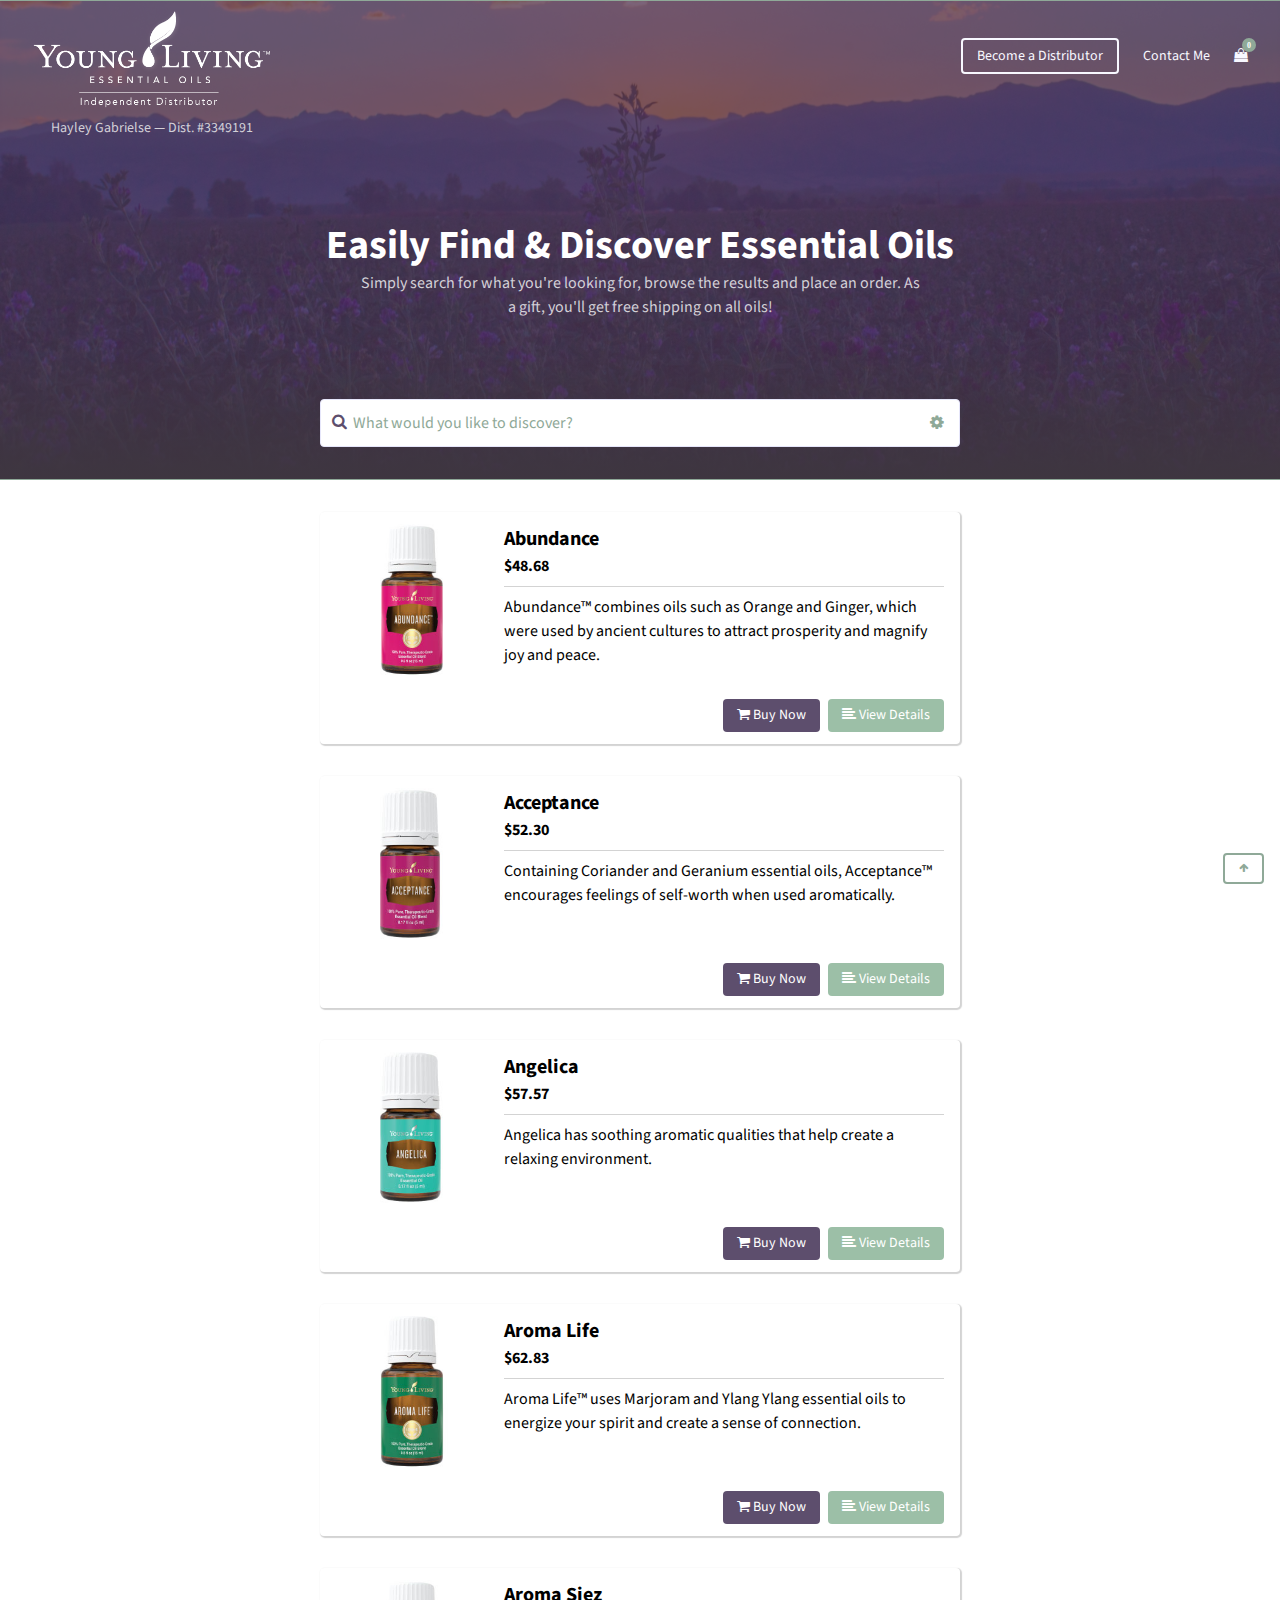
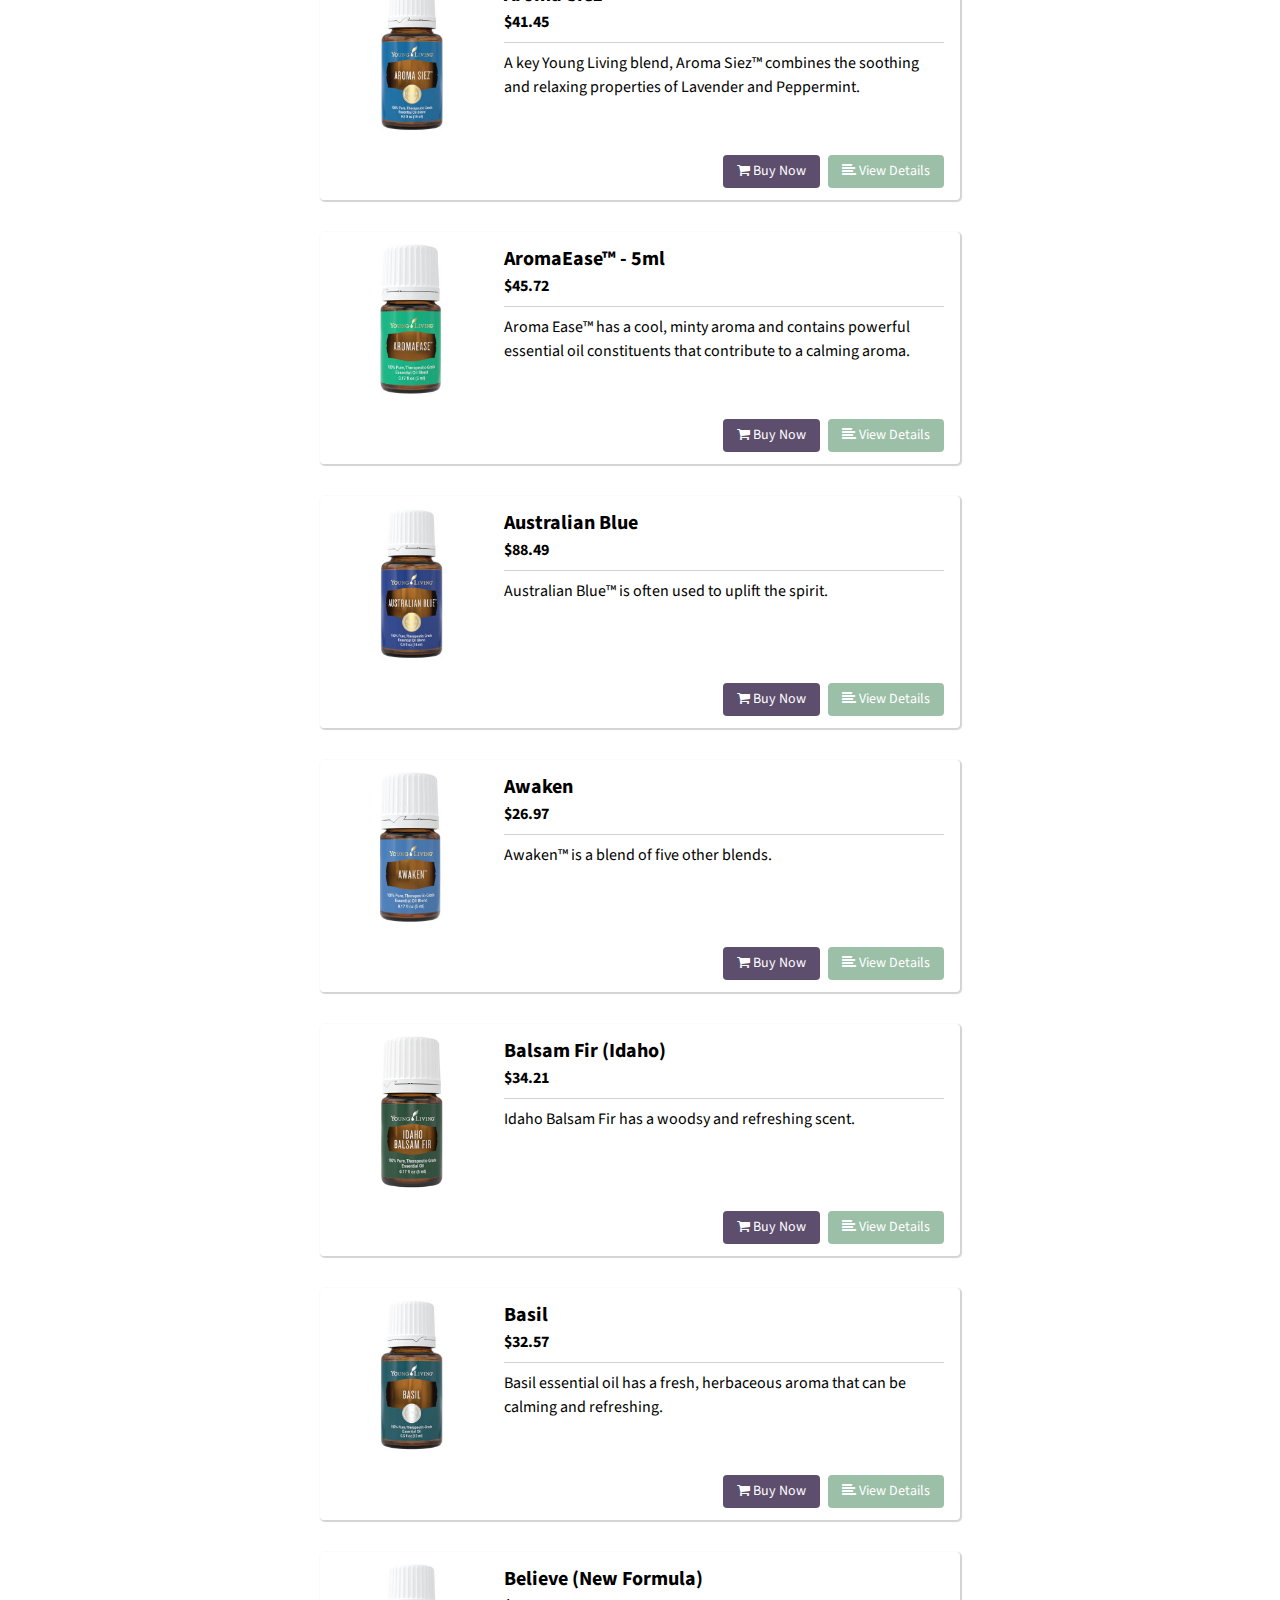
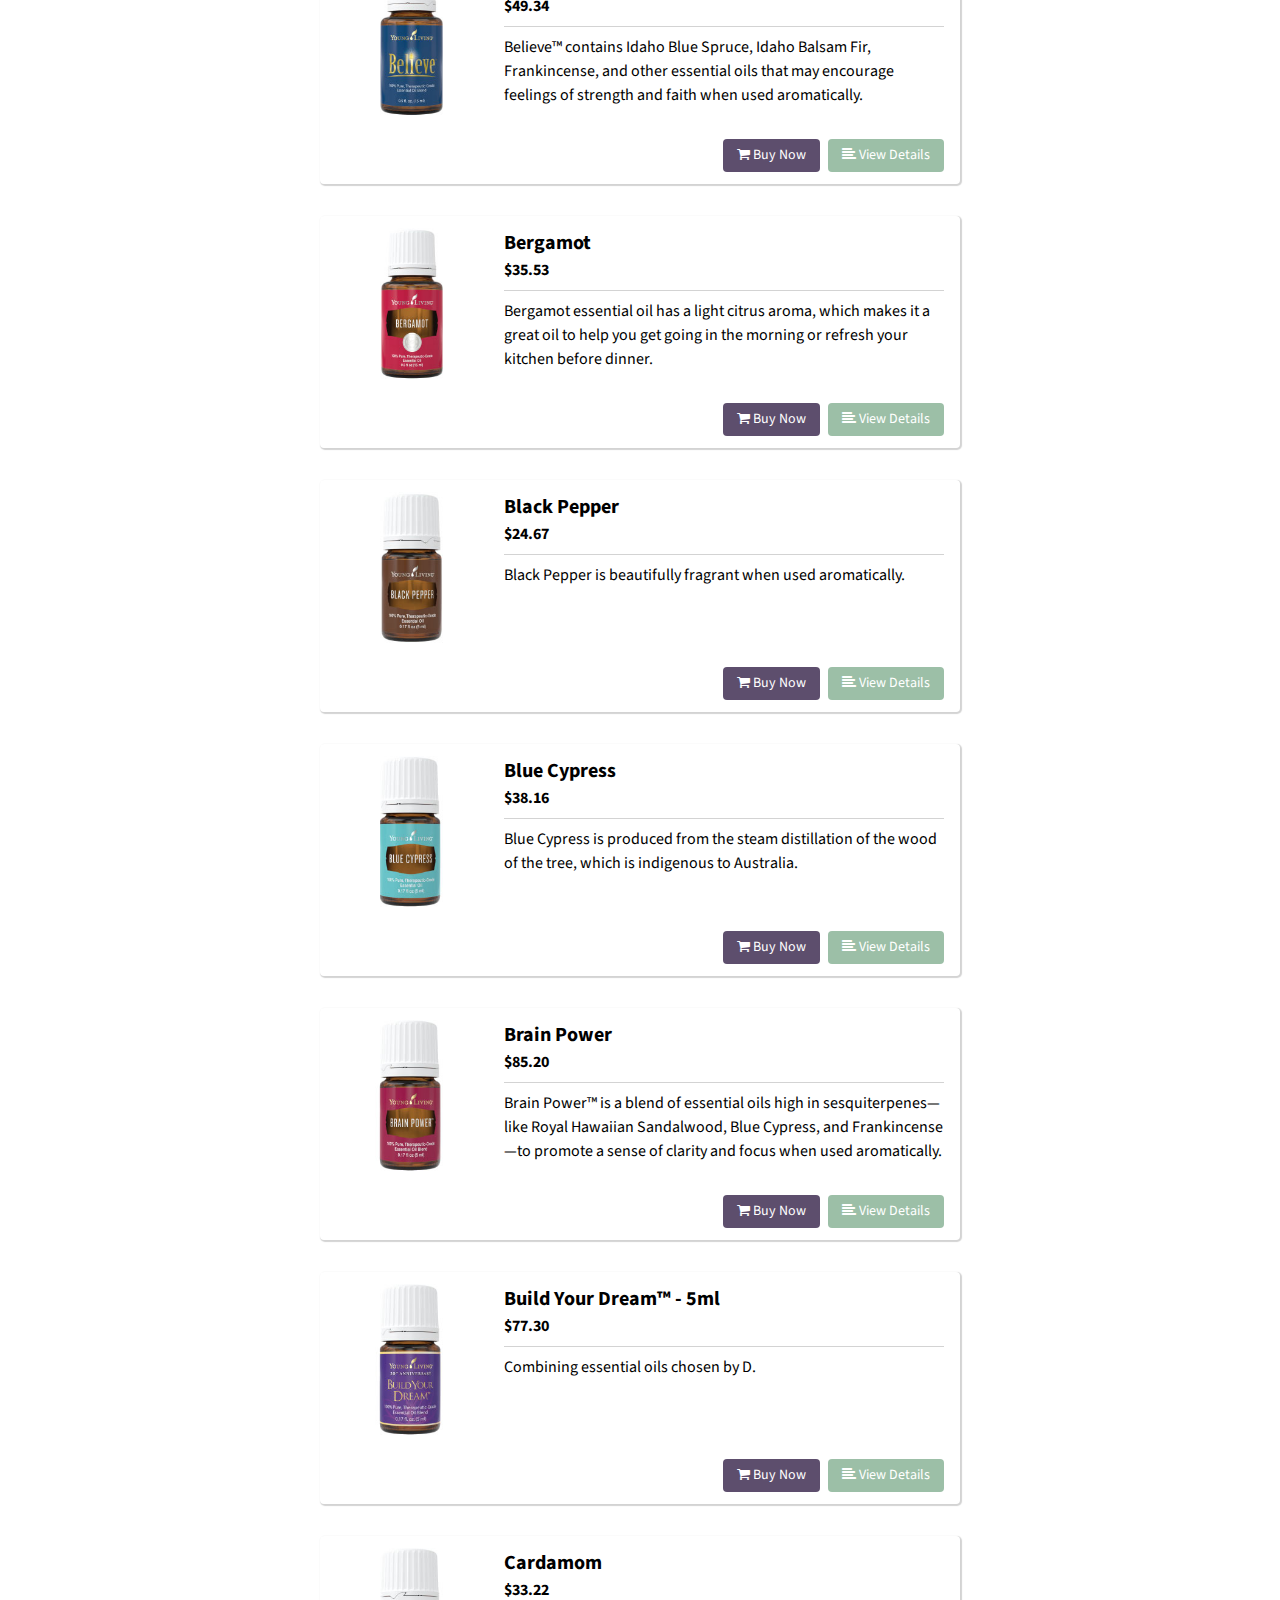
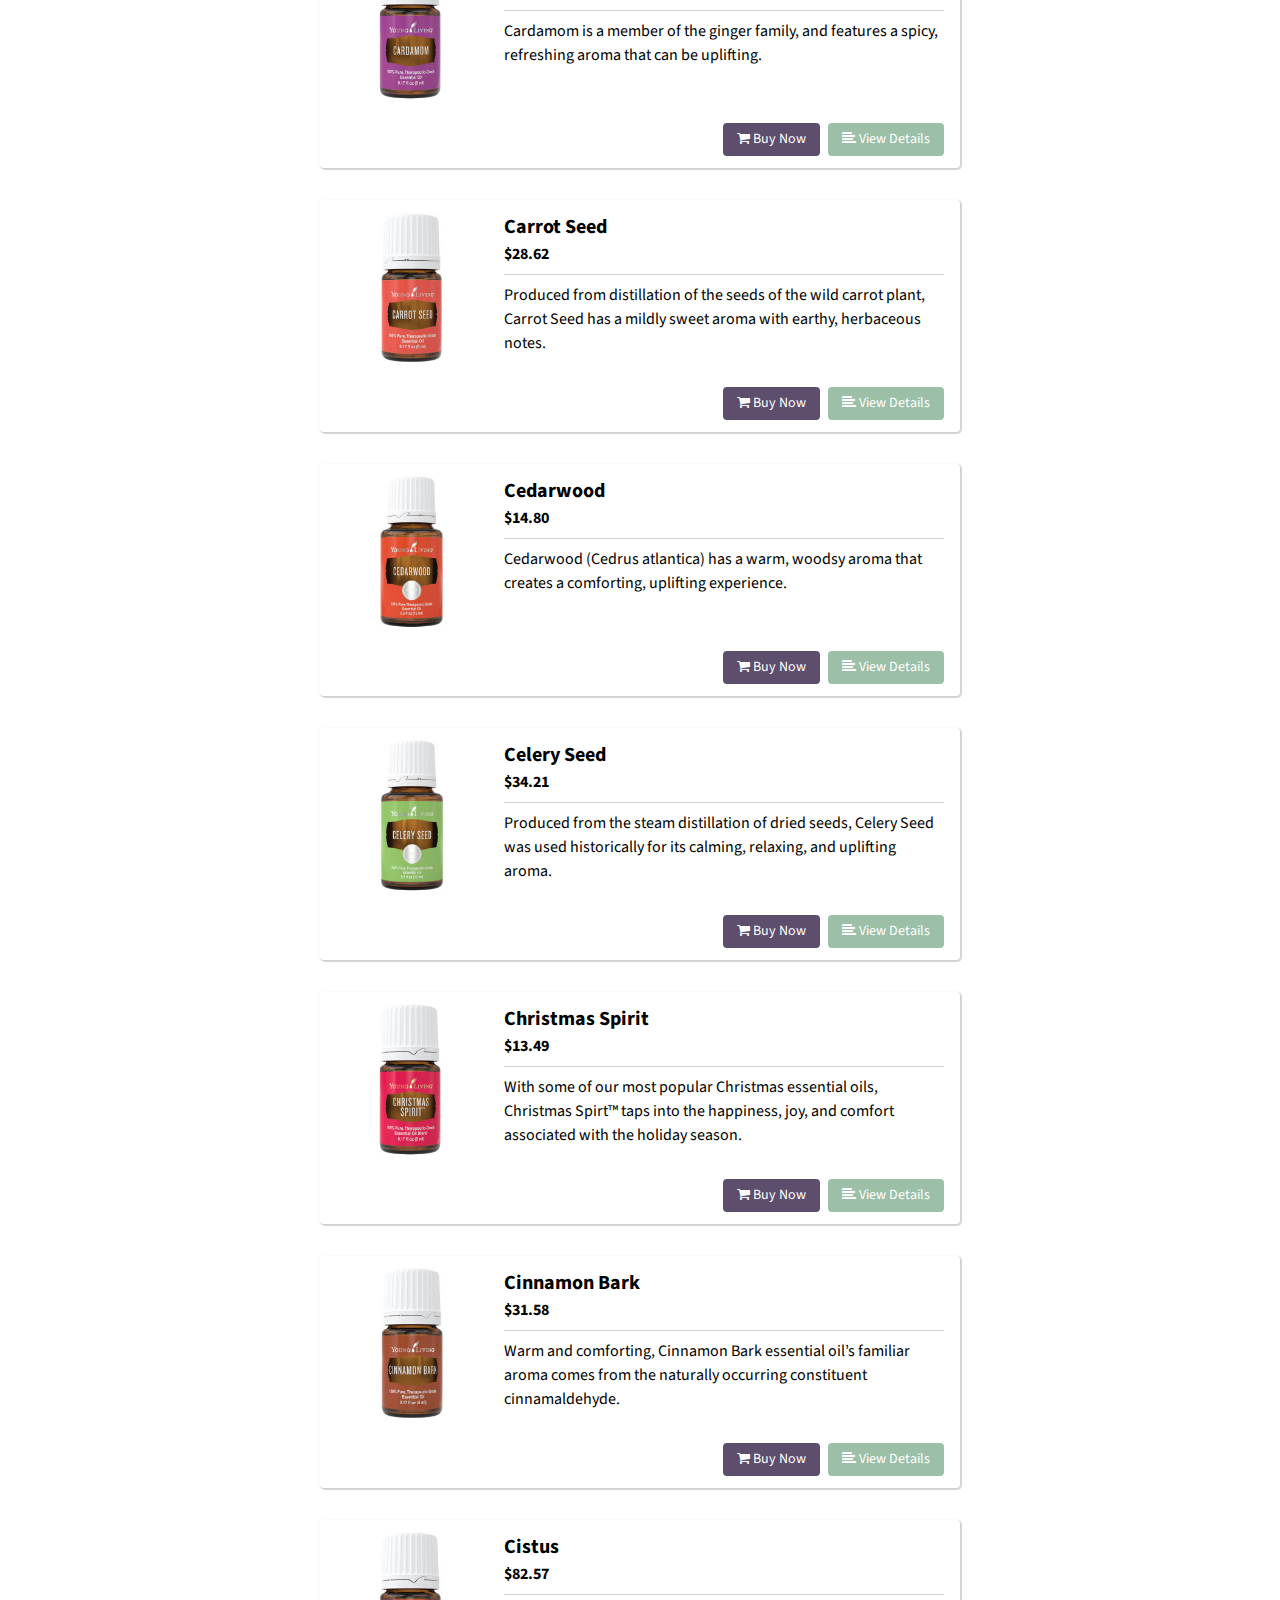
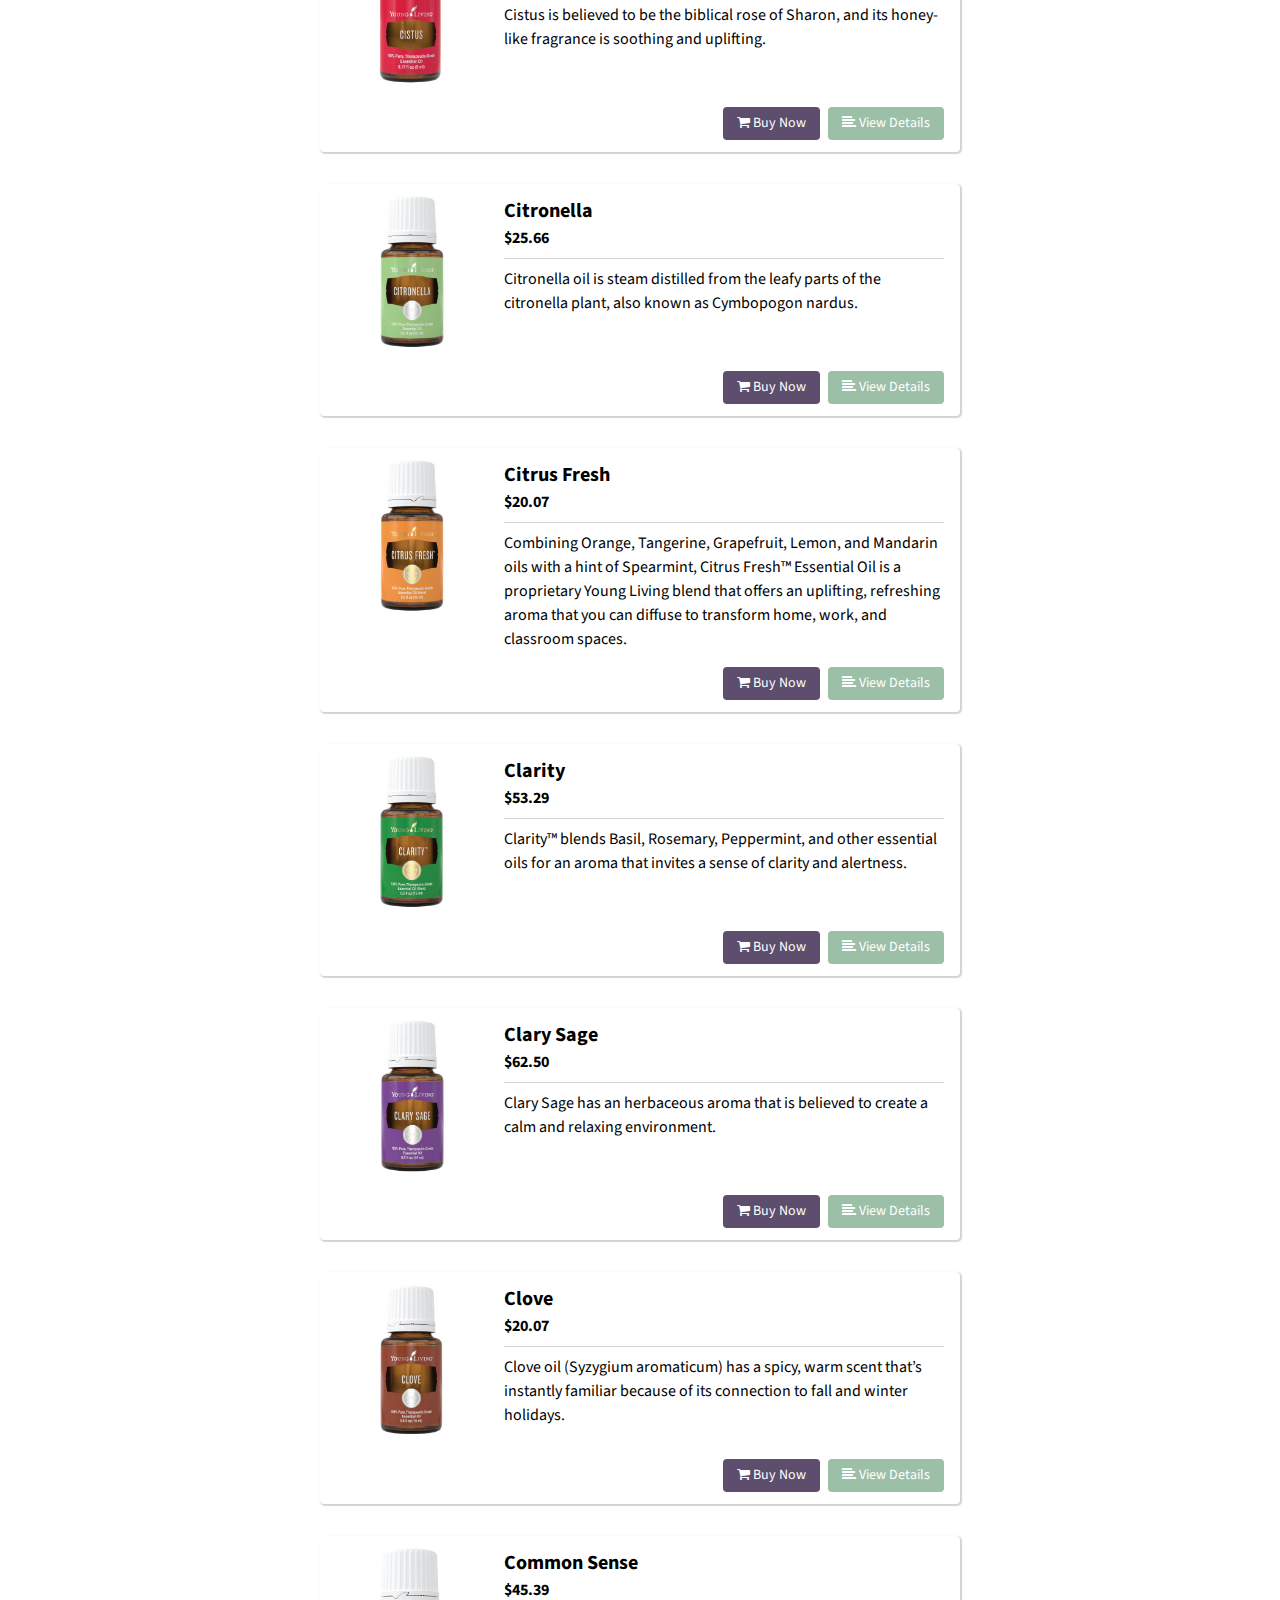
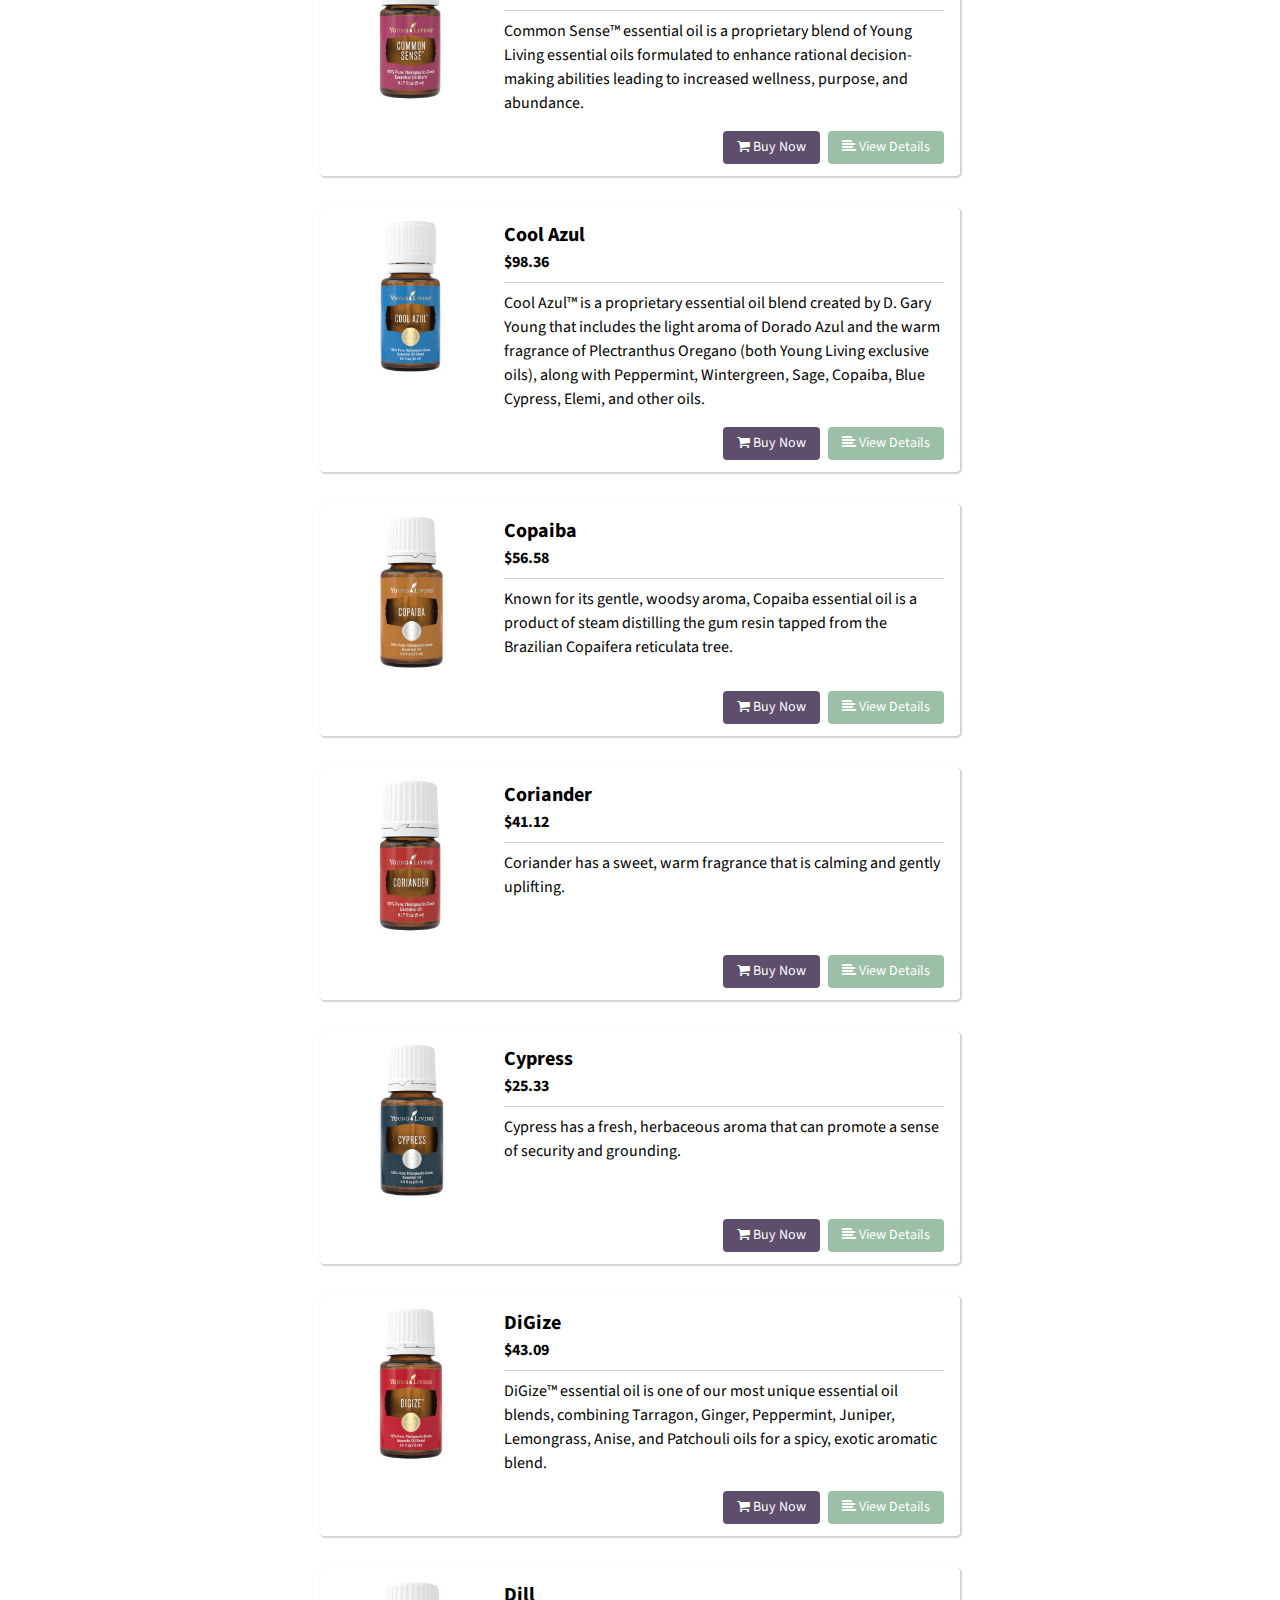
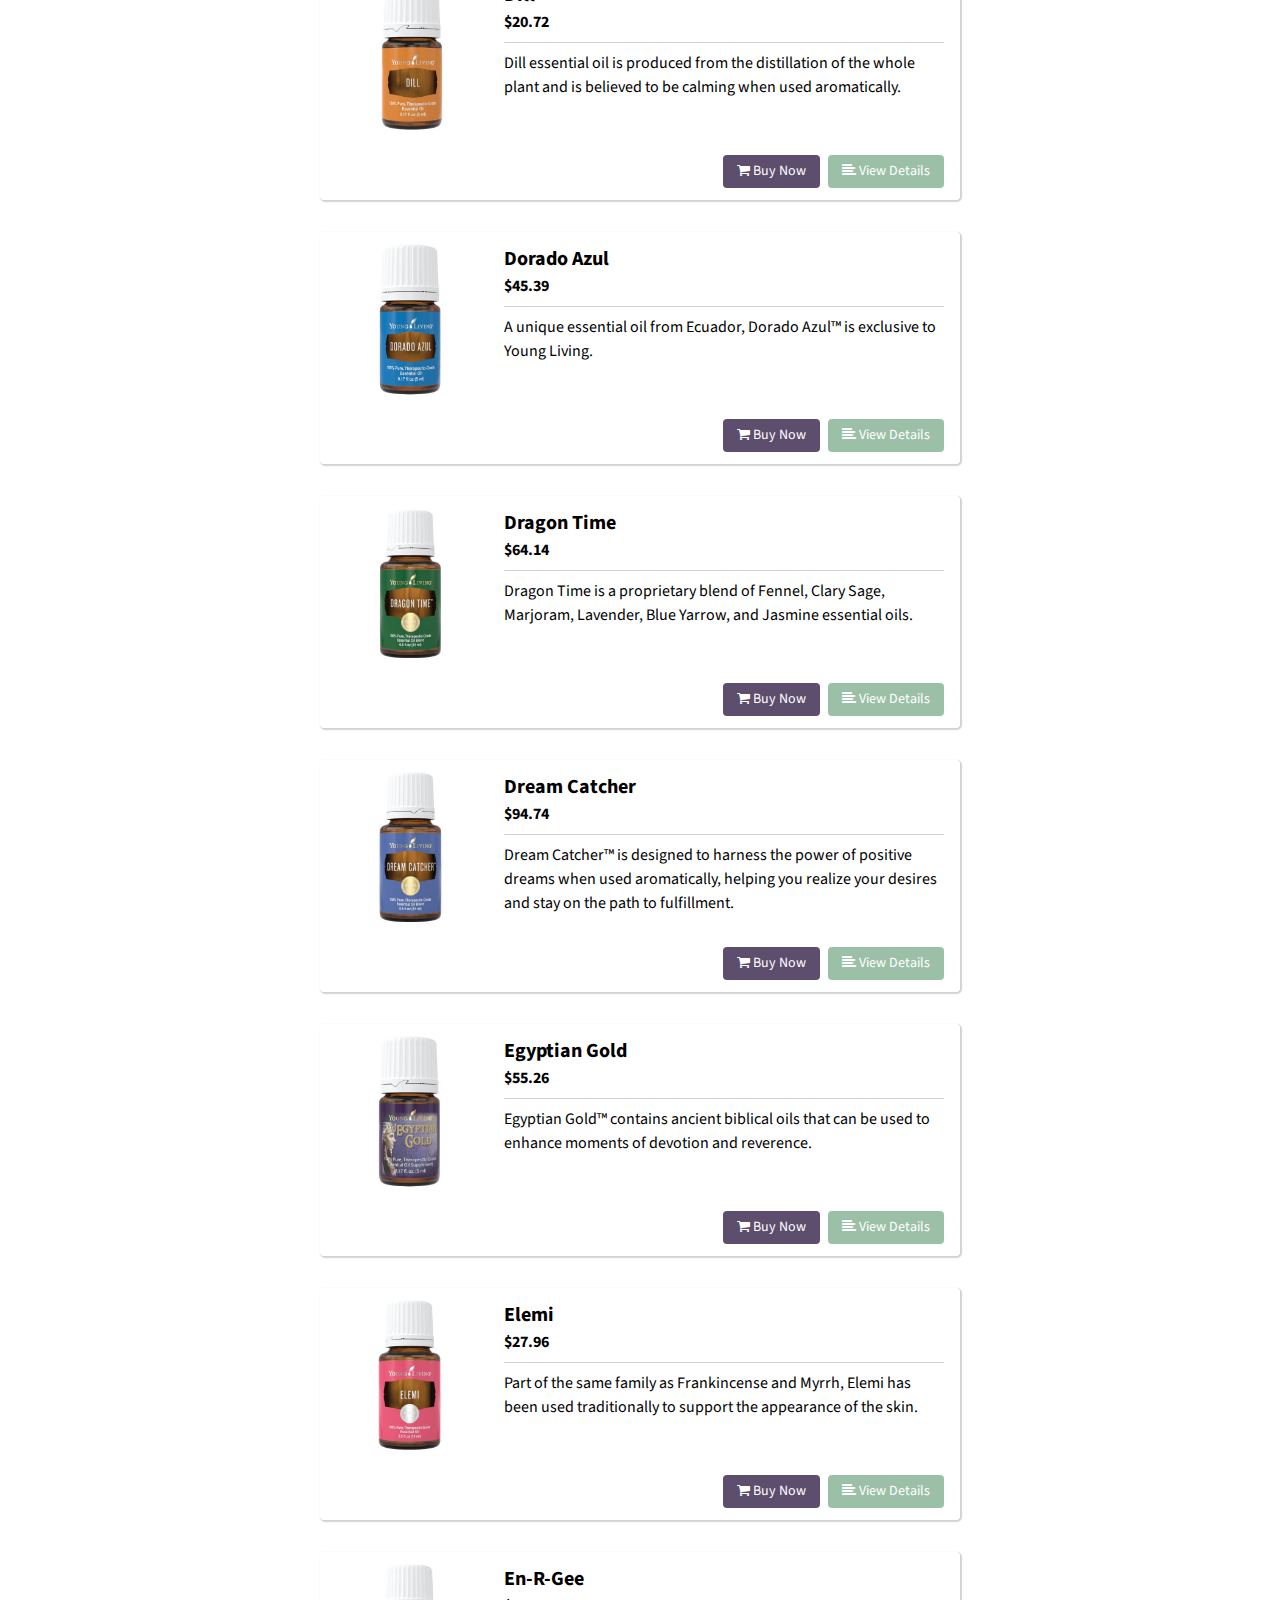
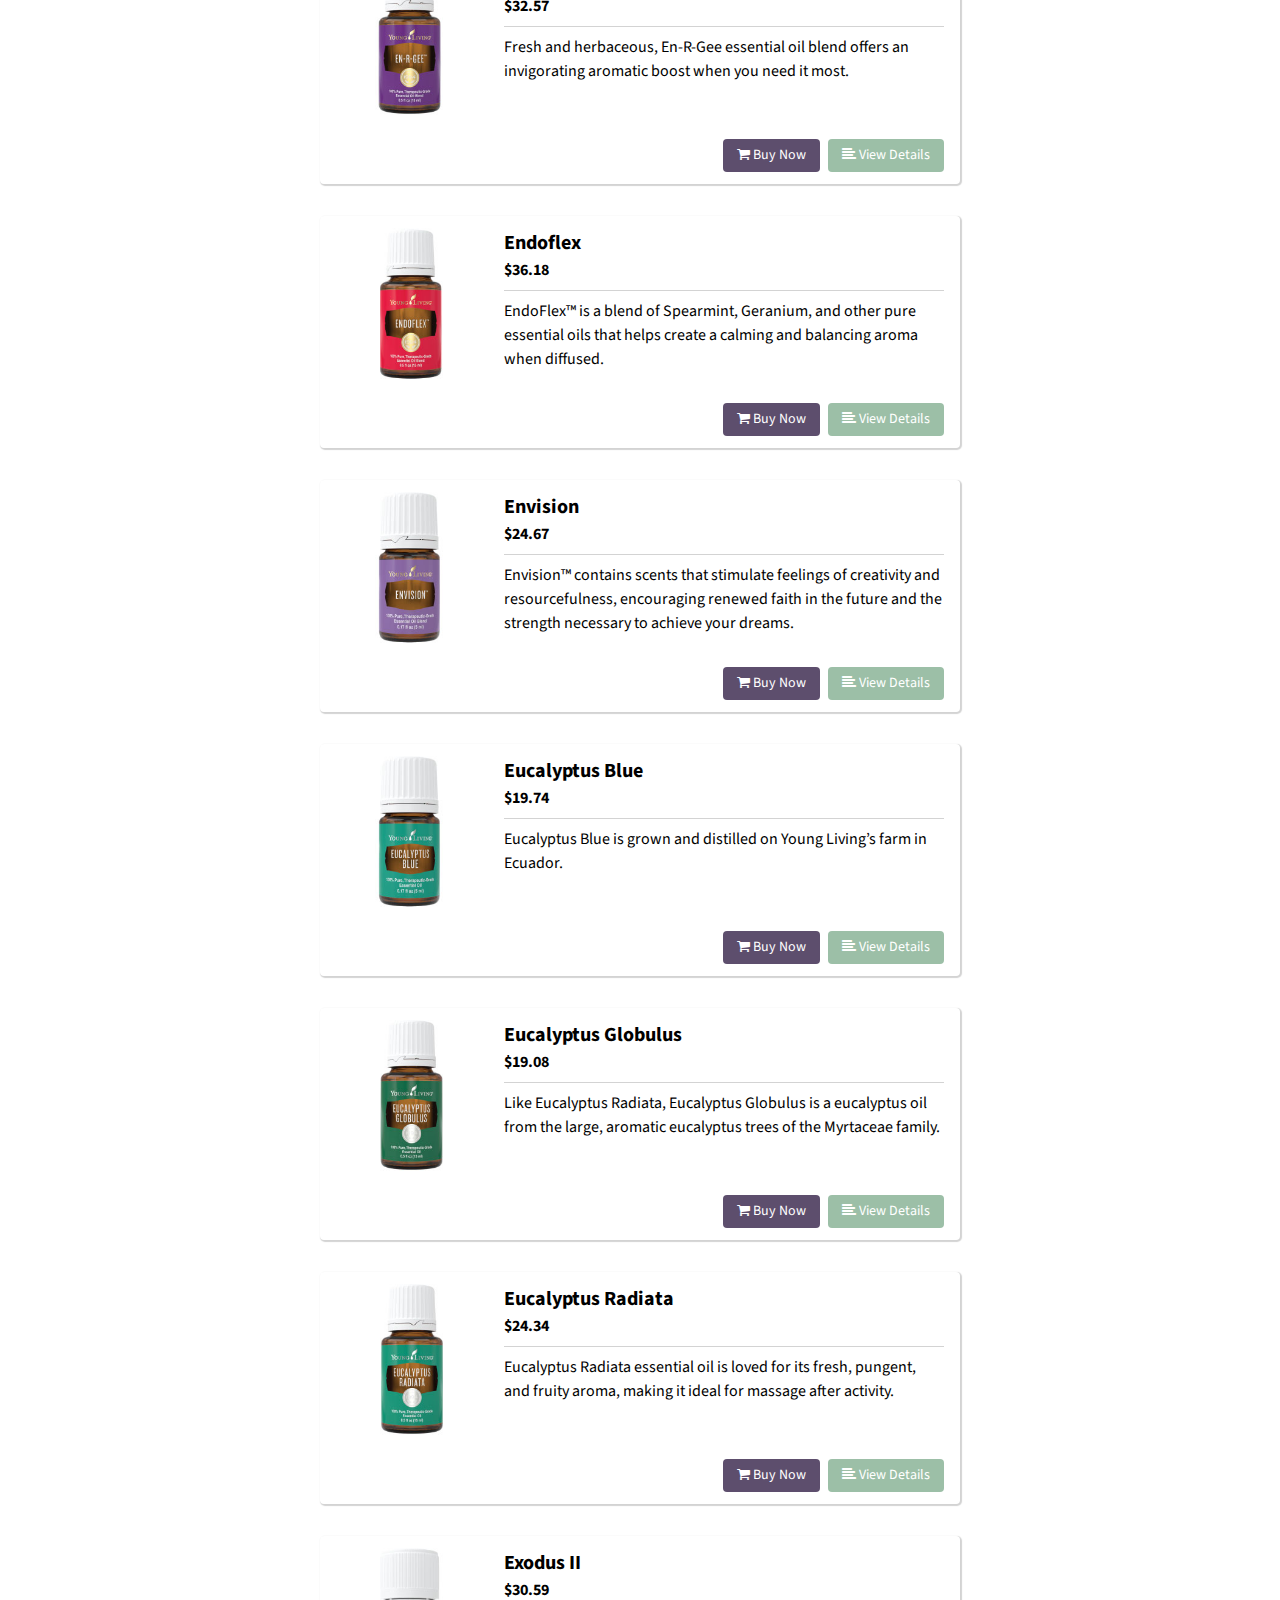
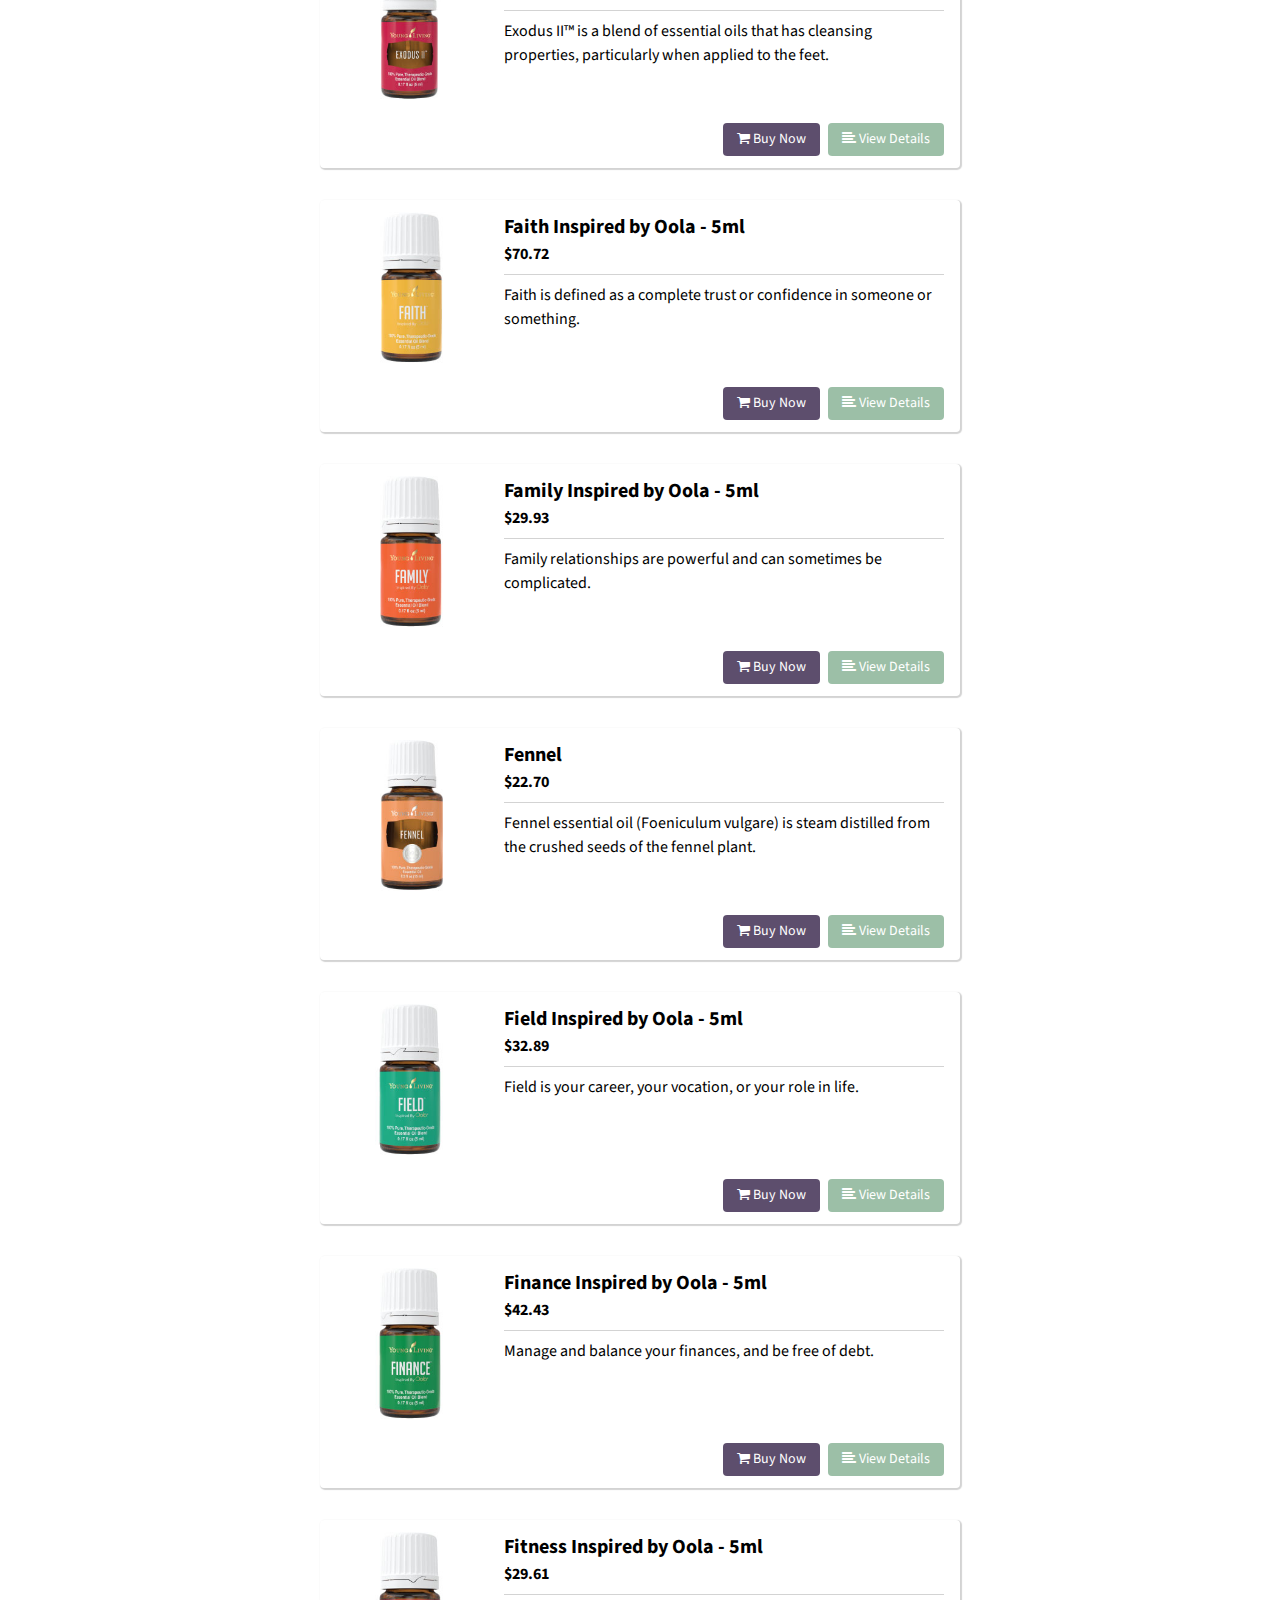
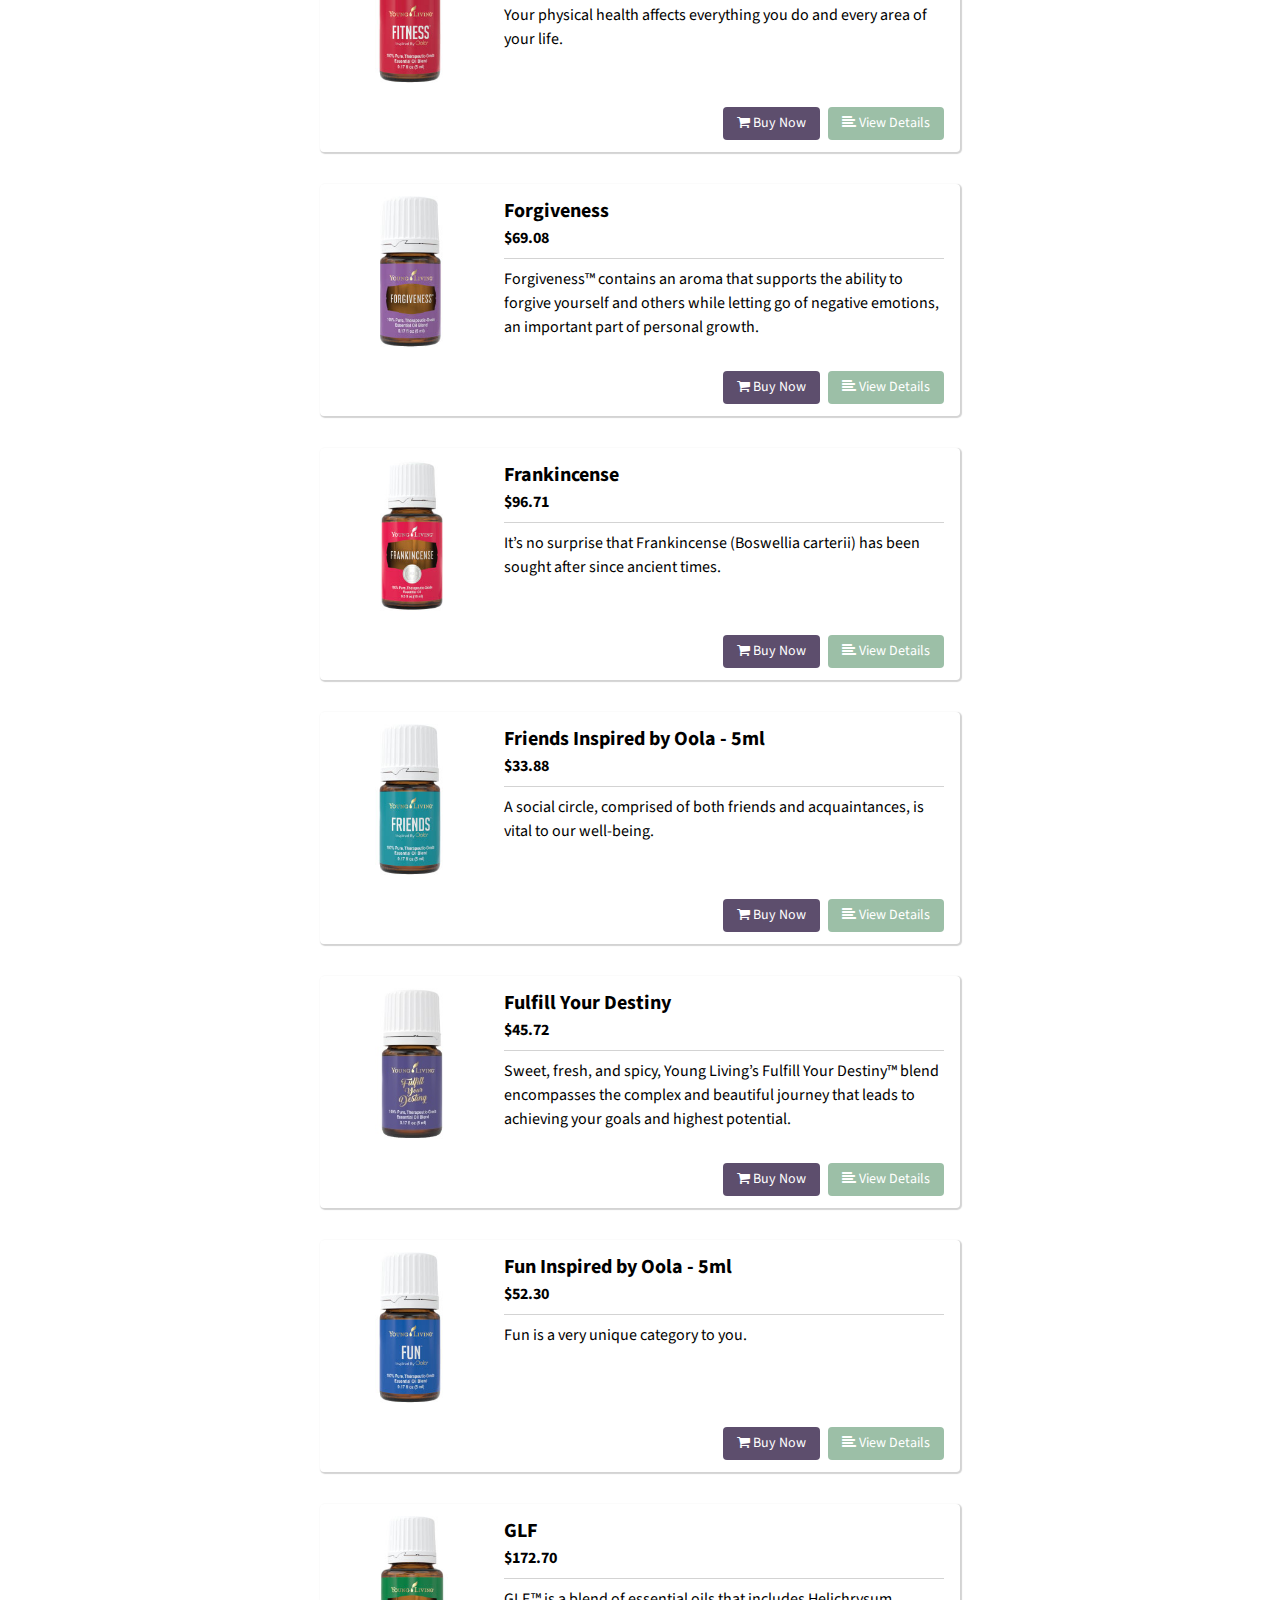
==== commit 25377e73: "2017-07-07-12-50-06" ====
--- a/index.html
+++ b/index.html
@@ -1 +1 @@
-<!doctype html><html><head><meta charset="utf-8"><meta http-equiv="x-ua-compatible" content="ie=edge"><title>Hayley Gabrielse &mdash; Young Living Essential Oils Independant Distributor</title><meta name="description" content=""><meta name="viewport" content="width=device-width,initial-scale=1"><meta name="msapplication-square70x70logo" content="windows-tile-70x70.png"><meta name="msapplication-square150x150logo" content="windows-tile-150x150.png"><meta name="msapplication-square310x310logo" content="windows-tile-310x310.png"><meta name="msapplication-TileImage" content="windows-tile-144x144.png"><meta name="msapplication-TileColor" content="#4F345A"><link rel="apple-touch-icon-precomposed" sizes="152x152" href="apple-touch-icon-152x152-precomposed.png"><link rel="apple-touch-icon-precomposed" sizes="120x120" href="apple-touch-icon-120x120-precomposed.png"><link rel="apple-touch-icon-precomposed" sizes="76x76" href="apple-touch-icon-76x76-precomposed.png"><link rel="apple-touch-icon-precomposed" sizes="60x60" href="apple-touch-icon-60x60-precomposed.png"><link rel="apple-touch-icon-precomposed" sizes="144x144" href="apple-touch-icon-144x144-precomposed.png"><link rel="apple-touch-icon-precomposed" sizes="114x114" href="apple-touch-icon-114x114-precomposed.png"><link rel="apple-touch-icon-precomposed" sizes="72x72" href="apple-touch-icon-72x72-precomposed.png"><link rel="apple-touch-icon" sizes="57x57" href="apple-touch-icon.png"><link rel="shortcut icon" href="favicon.ico"><link rel="icon" type="image/png" sizes="64x64" href="favicon.png"><link rel="stylesheet" href="styles/main.min.css"></head><body><header class="header"><div class="logo-wrapper"><a class="logo" href="/"><img src="/images/distributor-logo-bw.png" alt="Young Living Independant Distributor"><aside class="meta">Hayley Gabrielse &mdash; Dist. #3349191</aside></a></div><nav class="navigation"><ul class="navigation-list"><li class="navigation-item"><a class="navigation-link navigation-link-featured" href="https://www.youngliving.com/vo/#/signup/start?sponsorid=3349191&enrollerid=3349191&isocountrycode=US&isolanguagecode=en&type=member" alt="Become a Distributor">Become a Distributor</a></li><li class="navigation-item"><button class="navigation-link contact-view-button" alt="Contact Me">Contact Me</button></li><li class="navigation-item"><button class="navigation-link cart-view-button button" alt="Shopping Cart"><i class="fa fa-shopping-bag"><span class="cart-item-count">0</span></i></button></li></ul></nav><div class="contact"><button type="button" class="contact-hide-button">×</button><form class="contact-form"><p class="contact-content">Fill out the contact form below with any questions and I will get back to you as soon as possible. Thanks!</p><div class="contact-field-section"><input type="text" name="_gotcha" style="display:none"> <input type="text" class="contact-field" name="name" placeholder="Name" required> <input type="email" class="contact-field" name="_replyto" placeholder="Email" required><textarea class="contact-field" name="message" placeholder="What can I help you with?" required></textarea></div><div class="contact-button-section"><button type="submit" class="contact-submit-button button button-primary"><i class="fa fa-envelope"></i> Send</button></div></form><div class="contact-status"></div></div></header><aside><button class="button scroll-to-top"><i class="fa fa-arrow-up"></i></button></aside><div class="hero"><div class="hero-content"><h1 class="hero-caption">Easily Find &amp; Discover Essential Oils</h1><p class="hero-subcaption">Simply search for what you're looking for, browse the results and place an order. As a gift, you'll get free shipping on all oils!</p></div><div class="search-wrapper"><div class="search-container"><form class="search-form"><input name="search" type="text" class="search-input"> <span class="search-rotating-term disabled">Term</span> <i class="search-icon loading"></i> <i class="search-clear disabled" title="Clear search"></i> <i class="search-edit" title="Edit search settings"></i></form><div class="search-settings"><label class="search-settings-label">Search by name only</label><input name="name-only" type="checkbox" class="search-settings-name-only"><label class="search-settings-label">Min price</label><span class="search-settings-currency">$</span> <input name="min-price" type="number" pattern="[0-9]*" class="search-settings-min-price"><label class="search-settings-label">Max price</label><span class="search-settings-currency">$</span> <input name="max-price" type="number" pattern="[0-9]*" class="search-settings-max-price"><div class="search-settings-button-section"><button class="search-settings-reset-button button button-secondary"><i class="fa fa-times"></i> Reset</button> <button class="search-settings-apply-button button button-primary"><i class="fa fa-filter"></i> Apply</button></div></div></div></div></div><main class="search-results"><article class="search-result product" data-name="Abundance"><div class="product-image-section"><img class="product-image" src="/images/products/abundance.jpg" alt="Abundance Essential Oil Blend"></div><div class="product-content-section"><h1 class="product-name">Abundance</h1><span class="product-price">$48.68</span><p class="product-excerpt">Abundance™ is created to enhance the frequency of the harmonic magnetic energy field that surrounds us.</p></div><div class="product-button-section"><button class="product-view-details-button button button-secondary"><i class="fa fa-align-left"></i> View Details</button> <button class="product-add-to-cart-button button button-primary"><i class="fa fa-shopping-cart"></i> Buy Now</button></div><section class="product-details-section"><div class="product-details"><button type="button" class="product-hide-details-button">×</button><h1 class="product-name">Abundance</h1><p class="product-description">Abundance™ is created to enhance the frequency of the harmonic magnetic energy field that surrounds us. This higher frequency creates what is called &quot;the law of attraction,&quot; which refers to the things we attract to ourselves. Abundance opens us to a wealth of possibilities.</p><h3>Uses</h3><ul class="product-uses"><li class="product-use">Emotional Support</li><li class="product-use">Energizing</li><li class="product-use">Attract Prosperity</li></ul><h3>Ingredients</h3><ul class="product-ingredients"><li class="product-ingredient">Orange (Citrus Sinesis)</li><li class="product-ingredient">Frankincense (Boswellia Carteri)</li><li class="product-ingredient">Patchouli (Pogostemon Cablin)</li><li class="product-ingredient">Clove (Syzygium Aromaticum)</li><li class="product-ingredient">Ginger (Zingiber Officinale)</li><li class="product-ingredient">Myrrh (Commiphora Myrrha)</li><li class="product-ingredient">Cinnamon (Cinnamomum Verum) and Spruce (Picea Mariana).</li></ul></div><div class="product-button-section"><button class="product-add-to-cart-button button button-primary"><i class="fa fa-shopping-cart"></i> Buy Now</button></div></section></article><article class="search-result product" data-name="Acceptance"><div class="product-image-section"><img class="product-image" src="/images/products/acceptance.jpg" alt="Acceptance Essential Oil Blend"></div><div class="product-content-section"><h1 class="product-name">Acceptance</h1><span class="product-price">$52.30</span><p class="product-excerpt">Acceptance™ stimulates the mind with oils specially blended to promote feelings of accepting ourselves and others, regardless of perceived barriers.</p></div><div class="product-button-section"><button class="product-view-details-button button button-secondary"><i class="fa fa-align-left"></i> View Details</button> <button class="product-add-to-cart-button button button-primary"><i class="fa fa-shopping-cart"></i> Buy Now</button></div><section class="product-details-section"><div class="product-details"><button type="button" class="product-hide-details-button">×</button><h1 class="product-name">Acceptance</h1><p class="product-description">Acceptance™ stimulates the mind with oils specially blended to promote feelings of accepting ourselves and others, regardless of perceived barriers. This blend also helps overcome procrastination and denial.</p><h3>Uses</h3><ul class="product-uses"><li class="product-use">Acceptance</li><li class="product-use">Self Worth</li></ul><h3>Ingredients</h3><ul class="product-ingredients"><li class="product-ingredient">Sweet Almond Oil</li><li class="product-ingredient">Coriander†</li><li class="product-ingredient">Geranium†</li><li class="product-ingredient">Bergamot†</li><li class="product-ingredient">Frankincense†</li><li class="product-ingredient">Royal Hawaiian™ Sandalwood†</li><li class="product-ingredient">Neroli†</li><li class="product-ingredient">Grapefruit†</li><li class="product-ingredient">Tangerine†</li><li class="product-ingredient">Spearmint†</li><li class="product-ingredient">Lemon†</li><li class="product-ingredient">Blue Cypress†</li><li class="product-ingredient">Davana†</li><li class="product-ingredient">Kaffir Lime†</li><li class="product-ingredient">Ocotea†</li><li class="product-ingredient">Jasmine*</li><li class="product-ingredient">Matricaria†</li><li class="product-ingredient">Ylang Ylang†</li><li class="product-ingredient">Blue Tansy†</li><li class="product-ingredient">And Rose†</li></ul></div><div class="product-button-section"><button class="product-add-to-cart-button button button-primary"><i class="fa fa-shopping-cart"></i> Buy Now</button></div></section></article><article class="search-result product" data-name="Angelica"><div class="product-image-section"><img class="product-image" src="/images/products/angelica.jpg" alt="Angelica Essential Oil Blend"></div><div class="product-content-section"><h1 class="product-name">Angelica</h1><span class="product-price">$57.57</span><p class="product-excerpt">Angelica oil (Angelica archangelica) has soothing qualities that help relax nerves and muscles.</p></div><div class="product-button-section"><button class="product-view-details-button button button-secondary"><i class="fa fa-align-left"></i> View Details</button> <button class="product-add-to-cart-button button button-primary"><i class="fa fa-shopping-cart"></i> Buy Now</button></div><section class="product-details-section"><div class="product-details"><button type="button" class="product-hide-details-button">×</button><h1 class="product-name">Angelica</h1><p class="product-description">Angelica oil (Angelica archangelica) has soothing qualities that help relax nerves and muscles. In Germany, angelica was historically referred to as the “oil of angels,” in part because of its ability to calm anxiety, restore happy memories, and bring peaceful sleep. Traditional medicine practitioners used angelica as a stimulant, digestive tonic, and expectorant.</p><h3>Uses</h3><ul class="product-uses"><li class="product-use">Emotional Release</li><li class="product-use">Calming</li><li class="product-use">Digestive Support</li></ul><h3>Ingredients</h3><ul class="product-ingredients"><li class="product-ingredient">100% Pure Therapeutic Grade Angelica (Angelica Archangelica) Seed/root Essential Oil</li></ul></div><div class="product-button-section"><button class="product-add-to-cart-button button button-primary"><i class="fa fa-shopping-cart"></i> Buy Now</button></div></section></article><article class="search-result product" data-name="Aroma Life"><div class="product-image-section"><img class="product-image" src="/images/products/aroma-life.jpg" alt="Aroma Life Essential Oil Blend"></div><div class="product-content-section"><h1 class="product-name">Aroma Life</h1><span class="product-price">$62.83</span><p class="product-excerpt">Aroma Life™ combines the harmonizing effects of ylang ylang with known powerhouses cypress, helichrysum, and marjoram.</p></div><div class="product-button-section"><button class="product-view-details-button button button-secondary"><i class="fa fa-align-left"></i> View Details</button> <button class="product-add-to-cart-button button button-primary"><i class="fa fa-shopping-cart"></i> Buy Now</button></div><section class="product-details-section"><div class="product-details"><button type="button" class="product-hide-details-button">×</button><h1 class="product-name">Aroma Life</h1><p class="product-description">Aroma Life™ combines the harmonizing effects of ylang ylang with known powerhouses cypress, helichrysum, and marjoram. Pulsing with life, this vibrant blend energizes your life force. It is best applied over heart energy - front and/or back.</p><h3>Ingredients</h3><ul class="product-ingredients"><li class="product-ingredient">Cypress (Cupressus Sempervirens)</li><li class="product-ingredient">Marjoram (Origanum Majorana)</li><li class="product-ingredient">Helichrysum (Helichrysum Italicum)</li><li class="product-ingredient">And Ylang Ylang (Cananga Odorata) in a Base of Sesame Seed Oil.</li></ul></div><div class="product-button-section"><button class="product-add-to-cart-button button button-primary"><i class="fa fa-shopping-cart"></i> Buy Now</button></div></section></article><article class="search-result product" data-name="Aroma Siez"><div class="product-image-section"><img class="product-image" src="/images/products/aroma-siez.jpg" alt="Aroma Siez Essential Oil Blend"></div><div class="product-content-section"><h1 class="product-name">Aroma Siez</h1><span class="product-price">$41.45</span><p class="product-excerpt">Aroma Siez™ is a relaxing blend that is excellent for massaging away life&#x27;s little discomforts.</p></div><div class="product-button-section"><button class="product-view-details-button button button-secondary"><i class="fa fa-align-left"></i> View Details</button> <button class="product-add-to-cart-button button button-primary"><i class="fa fa-shopping-cart"></i> Buy Now</button></div><section class="product-details-section"><div class="product-details"><button type="button" class="product-hide-details-button">×</button><h1 class="product-name">Aroma Siez</h1><p class="product-description">Aroma Siez™ is a relaxing blend that is excellent for massaging away life&#x27;s little discomforts. Well suited for use after exercise or at the end of a trying day, it also provides soothing comfort for the head, neck, and tired feet. EarthKosher Certified.</p><h3>Ingredients</h3><ul class="product-ingredients"><li class="product-ingredient">Basil (Ocimum Basilicum)</li><li class="product-ingredient">Marjoram (Origanum Majorana)</li><li class="product-ingredient">Lavender (Lavandula Angustifolia)</li><li class="product-ingredient">Peppermint (Mentha Piperita)</li><li class="product-ingredient">And Cypress (Cupresses Sempervirens).</li></ul></div><div class="product-button-section"><button class="product-add-to-cart-button button button-primary"><i class="fa fa-shopping-cart"></i> Buy Now</button></div></section></article><article class="search-result product" data-name="AromaEase™ - 5ml"><div class="product-image-section"><img class="product-image" src="/images/products/aromaease-5ml.jpg" alt="AromaEase™ - 5ml Essential Oil Blend"></div><div class="product-content-section"><h1 class="product-name">AromaEase™ - 5ml</h1><span class="product-price">$45.72</span><p class="product-excerpt">AromaEase™ is a proprietary essential oil blend formulated by D. Gary Young with the clean, nurturing aromas of Peppermint, Spearmint, Ginger, Cardamom, and Fennel.</p></div><div class="product-button-section"><button class="product-view-details-button button button-secondary"><i class="fa fa-align-left"></i> View Details</button> <button class="product-add-to-cart-button button button-primary"><i class="fa fa-shopping-cart"></i> Buy Now</button></div><section class="product-details-section"><div class="product-details"><button type="button" class="product-hide-details-button">×</button><h1 class="product-name">AromaEase™ - 5ml</h1><p class="product-description">AromaEase™ is a proprietary essential oil blend formulated by D. Gary Young with the clean, nurturing aromas of Peppermint, Spearmint, Ginger, Cardamom, and Fennel. This blend provides a comforting aroma when applied to the neck and chest, and can be diffused to create a calm and relaxing aromatic environment. In aromatherapy practices, apply AromaEase topically to the solar plexus Vita Flex points. This unique oil includes the naturally occurring constituents menthol, l-carvone, zingiberene, linalool, and ocimene.</p><h3>Ingredients</h3><ul class="product-ingredients"><li class="product-ingredient">Mentha Piperita† (Peppermint) Oil</li><li class="product-ingredient">Mentha Spicata† (Spearmint) Leaf Extract</li><li class="product-ingredient">Zingiber Officinale† (Ginger) Root Oil</li><li class="product-ingredient">Elettaria Cardamomum† (Cardamom) Seed Oil</li><li class="product-ingredient">Foeniculum Vulgare† (Fennel) Oil</li></ul></div><div class="product-button-section"><button class="product-add-to-cart-button button button-primary"><i class="fa fa-shopping-cart"></i> Buy Now</button></div></section></article><article class="search-result product" data-name="Australian Blue"><div class="product-image-section"><img class="product-image" src="/images/products/australian-blue.jpg" alt="Australian Blue Essential Oil Blend"></div><div class="product-content-section"><h1 class="product-name">Australian Blue</h1><span class="product-price">$88.49</span><p class="product-excerpt">Australian Blue™ is a powerful, aromatic essence that unites ancient aboriginal wisdom with today&#x27;s scientific knowledge about essential oils to uplift and inspire the mind and heart.</p></div><div class="product-button-section"><button class="product-view-details-button button button-secondary"><i class="fa fa-align-left"></i> View Details</button> <button class="product-add-to-cart-button button button-primary"><i class="fa fa-shopping-cart"></i> Buy Now</button></div><section class="product-details-section"><div class="product-details"><button type="button" class="product-hide-details-button">×</button><h1 class="product-name">Australian Blue</h1><p class="product-description">Australian Blue™ is a powerful, aromatic essence that unites ancient aboriginal wisdom with today&#x27;s scientific knowledge about essential oils to uplift and inspire the mind and heart. This exotic essential oil blend has sweet, earthy undertones responsible for its calming and stabilizing effects.</p><h3>Uses</h3><ul class="product-uses"><li class="product-use">Purifying</li><li class="product-use">Uplifting</li><li class="product-use">Emotional Balance</li></ul><h3>Ingredients</h3><ul class="product-ingredients"><li class="product-ingredient">Callitris Intratropica† (Blue Cypress) Wood Oil</li><li class="product-ingredient">Cananga Odorata† (Ylang Ylang) Flower Oil</li><li class="product-ingredient">Cedrus Atlantica† (Cedarwood) Bark Oil</li><li class="product-ingredient">Abies Concolor† (White Fir) Branch/leaf/wood Oil</li><li class="product-ingredient">Pelargonium Graveolens† (Geranium) Flower Oil</li><li class="product-ingredient">Citrus Paradisi† (Grapefruit) Peel Oil</li><li class="product-ingredient">Citrus Reticulata† (Tangerine) Peel Oil</li><li class="product-ingredient">Mentha Spicata† (Spearmint) Leaf Extract</li><li class="product-ingredient">Artemisia Pallens† (Davana) Flower Oil</li><li class="product-ingredient">Citrus Hystrix† (Kaffir Lime) Leaf Extract</li><li class="product-ingredient">Citrus Limon† (Lemon) Peel Oil</li><li class="product-ingredient">Ocotea Quixos† (Ocotea) Leaf Oil</li><li class="product-ingredient">Jasminum Officinale** (Jasmine) Oil</li><li class="product-ingredient">Chamomilla Recutita† (Matricaria) Flower Oil</li><li class="product-ingredient">Tanacetum Annuum† (Blue Tansy) Flower Oil</li><li class="product-ingredient">Rosa Damascena† (Rose) Flower Oil</li></ul></div><div class="product-button-section"><button class="product-add-to-cart-button button button-primary"><i class="fa fa-shopping-cart"></i> Buy Now</button></div></section></article><article class="search-result product" data-name="Awaken"><div class="product-image-section"><img class="product-image" src="/images/products/awaken.jpg" alt="Awaken Essential Oil Blend"></div><div class="product-content-section"><h1 class="product-name">Awaken</h1><span class="product-price">$26.97</span><p class="product-excerpt">Awaken™ is an inspiring combination of several essential oil blends that helps bring about inner awareness and awakening.</p></div><div class="product-button-section"><button class="product-view-details-button button button-secondary"><i class="fa fa-align-left"></i> View Details</button> <button class="product-add-to-cart-button button button-primary"><i class="fa fa-shopping-cart"></i> Buy Now</button></div><section class="product-details-section"><div class="product-details"><button type="button" class="product-hide-details-button">×</button><h1 class="product-name">Awaken</h1><p class="product-description">Awaken™ is an inspiring combination of several essential oil blends that helps bring about inner awareness and awakening. True understanding of one&#x27;s self is the first step toward making successful changes and desirable transitions. This blend may help you progress toward your highest potential.</p><h3>Uses</h3><ul class="product-uses"><li class="product-use">Energy Balance</li><li class="product-use">Self Awareness</li></ul><h3>Ingredients</h3><ul class="product-ingredients"><li class="product-ingredient">Pure Almond Oil Base</li><li class="product-ingredient">Essential Oil Blends of Joy™</li><li class="product-ingredient">Present Time™</li><li class="product-ingredient">Forgiveness™</li><li class="product-ingredient">Dream Catcher™ and Harmony™.</li></ul></div><div class="product-button-section"><button class="product-add-to-cart-button button button-primary"><i class="fa fa-shopping-cart"></i> Buy Now</button></div></section></article><article class="search-result product" data-name="Balsam Fir (Idaho)"><div class="product-image-section"><img class="product-image" src="/images/products/balsam-fir-idaho.jpg" alt="Balsam Fir (Idaho) Essential Oil Blend"></div><div class="product-content-section"><h1 class="product-name">Balsam Fir (Idaho)</h1><span class="product-price">$34.21</span><p class="product-excerpt">Idaho Balsam Fir essential oil has a woodsy and refreshing aroma, and is grown and harvested at Young Living’s Highland Flats, Idaho farm.</p></div><div class="product-button-section"><button class="product-view-details-button button button-secondary"><i class="fa fa-align-left"></i> View Details</button> <button class="product-add-to-cart-button button button-primary"><i class="fa fa-shopping-cart"></i> Buy Now</button></div><section class="product-details-section"><div class="product-details"><button type="button" class="product-hide-details-button">×</button><h1 class="product-name">Balsam Fir (Idaho)</h1><p class="product-description">Idaho Balsam Fir essential oil has a woodsy and refreshing aroma, and is grown and harvested at Young Living’s Highland Flats, Idaho farm. This oil can be diffused for a grounding, relaxing, and calming aroma, and to create a heightened spiritual environment during meditation. Idaho Balsam Fir includes the naturally occurring constituents beta-pinene and camphene, and is an important ingredient in many products including, Animal Scents™ Ointment, Deep Relief™ Roll-On, Believe™ and Gratitude™ essential oil blends, and BLM™.</p><h3>Uses</h3><ul class="product-uses"><li class="product-use">Emotional Balance</li></ul><h3>Ingredients</h3><ul class="product-ingredients"><li class="product-ingredient">Abies Balsamea† (Balsam Canada) Needle Oil</li></ul></div><div class="product-button-section"><button class="product-add-to-cart-button button button-primary"><i class="fa fa-shopping-cart"></i> Buy Now</button></div></section></article><article class="search-result product" data-name="Basil"><div class="product-image-section"><img class="product-image" src="/images/products/basil.jpg" alt="Basil Essential Oil Blend"></div><div class="product-content-section"><h1 class="product-name">Basil</h1><span class="product-price">$32.57</span><p class="product-excerpt">Basil has a strong, spicy aroma that is invigorating to the spirit, bringing a sense of balance and calms the mind.</p></div><div class="product-button-section"><button class="product-view-details-button button button-secondary"><i class="fa fa-align-left"></i> View Details</button> <button class="product-add-to-cart-button button button-primary"><i class="fa fa-shopping-cart"></i> Buy Now</button></div><section class="product-details-section"><div class="product-details"><button type="button" class="product-hide-details-button">×</button><h1 class="product-name">Basil</h1><p class="product-description">Basil has a strong, spicy aroma that is invigorating to the spirit, bringing a sense of balance and calms the mind. This great oil is one of the oils included in Young Living Raindrop Technique.</p><h3>Uses</h3><ul class="product-uses"><li class="product-use">Mental Clarity</li><li class="product-use">Alertness</li><li class="product-use">Balancing</li></ul><h3>Ingredients</h3><ul class="product-ingredients"><li class="product-ingredient">Basil (Ocimum Basilicum)† Leaf Oil</li></ul></div><div class="product-button-section"><button class="product-add-to-cart-button button button-primary"><i class="fa fa-shopping-cart"></i> Buy Now</button></div></section></article><article class="search-result product" data-name="Believe  (New Formula)"><div class="product-image-section"><img class="product-image" src="/images/products/believe-new-formula.jpg" alt="Believe  (New Formula) Essential Oil Blend"></div><div class="product-content-section"><h1 class="product-name">Believe (New Formula)</h1><span class="product-price">$49.34</span><p class="product-excerpt">Believe™ essential oil blend has been reformulated with Idaho blue spruce and ylang ylang from the Young Living farm in Ecuador and has a pleasing aroma that is both grounding and invigorating.</p></div><div class="product-button-section"><button class="product-view-details-button button button-secondary"><i class="fa fa-align-left"></i> View Details</button> <button class="product-add-to-cart-button button button-primary"><i class="fa fa-shopping-cart"></i> Buy Now</button></div><section class="product-details-section"><div class="product-details"><button type="button" class="product-hide-details-button">×</button><h1 class="product-name">Believe (New Formula)</h1><p class="product-description">Believe™ essential oil blend has been reformulated with Idaho blue spruce and ylang ylang from the Young Living farm in Ecuador and has a pleasing aroma that is both grounding and invigorating. This blend contains Idaho Balsam Fir and Frankincense essential oils that may encourage feelings of strength and faith. With other complementary oils, the combination in this blend may help assist as you move to a higher level of awareness. As you are able to move past emotional setbacks and barriers, you will be able to reach your true, unlimited potential.</p><h3>Ingredients</h3><ul class="product-ingredients"><li class="product-ingredient">Abies Balsamea† (Idaho Balsam Fir) Oil</li><li class="product-ingredient">Coriandrum Sativum† (Coriander) Seed Oil</li><li class="product-ingredient">Citrus Aurantium Bergamia† (furanocoumarin- Free Bergamot) Peel Oil</li><li class="product-ingredient">Boswellia Carteri† (Frankincense) Resin Oil</li><li class="product-ingredient">Picea Pungens† (Idaho Blue Spruce) Aerial Parts Oil</li><li class="product-ingredient">Cananga Odorata Equitoriona† (Ylang Ylang) Flower Oil</li><li class="product-ingredient">Pelargonium Graveolens† (Geranium) Flower Oil.</li></ul></div><div class="product-button-section"><button class="product-add-to-cart-button button button-primary"><i class="fa fa-shopping-cart"></i> Buy Now</button></div></section></article><article class="search-result product" data-name="Bergamot"><div class="product-image-section"><img class="product-image" src="/images/products/bergamot.jpg" alt="Bergamot Essential Oil Blend"></div><div class="product-content-section"><h1 class="product-name">Bergamot</h1><span class="product-price">$35.53</span><p class="product-excerpt">Bergamot (Citrus bergamia) has the fresh, sweet, citrus scent that is familiar to many as the flavoring in Earl Grey Tea.</p></div><div class="product-button-section"><button class="product-view-details-button button button-secondary"><i class="fa fa-align-left"></i> View Details</button> <button class="product-add-to-cart-button button button-primary"><i class="fa fa-shopping-cart"></i> Buy Now</button></div><section class="product-details-section"><div class="product-details"><button type="button" class="product-hide-details-button">×</button><h1 class="product-name">Bergamot</h1><p class="product-description">Bergamot (Citrus bergamia) has the fresh, sweet, citrus scent that is familiar to many as the flavoring in Earl Grey Tea. Uplifting and relaxing, it is good for building confidence and enhancing your mood. It has a long history of use for oily and troubled skin.</p><h3>Uses</h3><ul class="product-uses"><li class="product-use">Confidence</li><li class="product-use">Calming</li><li class="product-use">Female Hormonal Support</li></ul><h3>Ingredients</h3><ul class="product-ingredients"><li class="product-ingredient">Young Living Therapeutic Grade™ Bergamot Essential oil(Citrus Bergamia)</li></ul></div><div class="product-button-section"><button class="product-add-to-cart-button button button-primary"><i class="fa fa-shopping-cart"></i> Buy Now</button></div></section></article><article class="search-result product" data-name="Black Pepper"><div class="product-image-section"><img class="product-image" src="/images/products/black-pepper.jpg" alt="Black Pepper Essential Oil Blend"></div><div class="product-content-section"><h1 class="product-name">Black Pepper</h1><span class="product-price">$24.67</span><p class="product-excerpt">Black pepper (Piper nigrum) has a pungent, crisp aroma that is comforting and energizing.</p></div><div class="product-button-section"><button class="product-view-details-button button button-secondary"><i class="fa fa-align-left"></i> View Details</button> <button class="product-add-to-cart-button button button-primary"><i class="fa fa-shopping-cart"></i> Buy Now</button></div><section class="product-details-section"><div class="product-details"><button type="button" class="product-hide-details-button">×</button><h1 class="product-name">Black Pepper</h1><p class="product-description">Black pepper (Piper nigrum) has a pungent, crisp aroma that is comforting and energizing. It is supportive of the digestive system and is useful topically for soothing muscle discomfort following exercise. Black pepper may also be used to enhance the flavor of foods.</p><h3>Uses</h3><ul class="product-uses"><li class="product-use">Energizing</li><li class="product-use">Endurance</li></ul><h3>Ingredients</h3><ul class="product-ingredients"><li class="product-ingredient">Young Living Therapeutic Grade™ Black Pepper Essential oil(Piper Nigrum)</li></ul></div><div class="product-button-section"><button class="product-add-to-cart-button button button-primary"><i class="fa fa-shopping-cart"></i> Buy Now</button></div></section></article><article class="search-result product" data-name="Blue Cypress"><div class="product-image-section"><img class="product-image" src="/images/products/blue-cypress.jpg" alt="Blue Cypress Essential Oil Blend"></div><div class="product-content-section"><h1 class="product-name">Blue Cypress</h1><span class="product-price">$38.16</span><p class="product-excerpt">Blue cypress (Callitris intratropica) essential oil is steam distilled from the wood of the tree, which is indigenous to Australia.</p></div><div class="product-button-section"><button class="product-view-details-button button button-secondary"><i class="fa fa-align-left"></i> View Details</button> <button class="product-add-to-cart-button button button-primary"><i class="fa fa-shopping-cart"></i> Buy Now</button></div><section class="product-details-section"><div class="product-details"><button type="button" class="product-hide-details-button">×</button><h1 class="product-name">Blue Cypress</h1><p class="product-description">Blue cypress (Callitris intratropica) essential oil is steam distilled from the wood of the tree, which is indigenous to Australia. It has a wide variety of traditional uses, which include supporting the body’s natural response to irritation and injury as well as aiding normal breathing. This oil also has historical use as an additive in perfumes and as an adhesive.</p><h3>Uses</h3><ul class="product-uses"><li class="product-use">Respiratory Support</li></ul><h3>Ingredients</h3><ul class="product-ingredients"><li class="product-ingredient">100% Pure Therapeutic Grade Blue Cypress (Callitris Intratropica) Essential Oil</li></ul></div><div class="product-button-section"><button class="product-add-to-cart-button button button-primary"><i class="fa fa-shopping-cart"></i> Buy Now</button></div></section></article><article class="search-result product" data-name="Brain Power"><div class="product-image-section"><img class="product-image" src="/images/products/brain-power.jpg" alt="Brain Power Essential Oil Blend"></div><div class="product-content-section"><h1 class="product-name">Brain Power</h1><span class="product-price">$85.20</span><p class="product-excerpt">A member-favorite blend with a rich, invigorating scent, Brain Power™ is perfect for inhaling or diffusing to enjoy its uplifting aroma in the home, office, or on the go.</p></div><div class="product-button-section"><button class="product-view-details-button button button-secondary"><i class="fa fa-align-left"></i> View Details</button> <button class="product-add-to-cart-button button button-primary"><i class="fa fa-shopping-cart"></i> Buy Now</button></div><section class="product-details-section"><div class="product-details"><button type="button" class="product-hide-details-button">×</button><h1 class="product-name">Brain Power</h1><p class="product-description">A member-favorite blend with a rich, invigorating scent, Brain Power™ is perfect for inhaling or diffusing to enjoy its uplifting aroma in the home, office, or on the go. Apply Brain Power topically to moisturize the skin and enjoy its inspiring scent. Formulated with Royal Hawaiian Sandalwood, Cedarwood, Frankincense, Melissa, Blue Cypress, Lavender, and Helichrysum essential oils, this blend includes the naturally occurring constituents cedrol, alpha-pinene, guaiol, and linlool.</p><h3>Uses</h3><ul class="product-uses"><li class="product-use">Mental Clarity</li></ul><h3>Ingredients</h3><ul class="product-ingredients"><li class="product-ingredient">Santalum Paniculatum† (Royal Hawaiian™ Sandalwood) Wood Oil</li><li class="product-ingredient">Cedrus Atlantica† (Cedarwood) Bark Oil</li><li class="product-ingredient">Boswellia Carterii† (Frankincense) Oil</li><li class="product-ingredient">Melissa Officinalis† Leaf Oil</li><li class="product-ingredient">Callitris Intratropica† (Blue Cypress) Wood Oil</li><li class="product-ingredient">Lavandula Angustifolia† (Lavender) Oil</li><li class="product-ingredient">Helichrysum Italicum† Flower Oil</li></ul></div><div class="product-button-section"><button class="product-add-to-cart-button button button-primary"><i class="fa fa-shopping-cart"></i> Buy Now</button></div></section></article><article class="search-result product" data-name="Build Your Dream™ - 5ml"><div class="product-image-section"><img class="product-image" src="/images/products/build-your-dream-5ml.jpg" alt="Build Your Dream™ - 5ml Essential Oil Blend"></div><div class="product-content-section"><h1 class="product-name">Build Your Dream™ - 5ml</h1><span class="product-price">$77.30</span><p class="product-excerpt">2014 marks two decades of Young Living setting the standard for quality, purity, and effectiveness in the essential oils industry.</p></div><div class="product-button-section"><button class="product-view-details-button button button-secondary"><i class="fa fa-align-left"></i> View Details</button> <button class="product-add-to-cart-button button button-primary"><i class="fa fa-shopping-cart"></i> Buy Now</button></div><section class="product-details-section"><div class="product-details"><button type="button" class="product-hide-details-button">×</button><h1 class="product-name">Build Your Dream™ - 5ml</h1><p class="product-description">2014 marks two decades of Young Living setting the standard for quality, purity, and effectiveness in the essential oils industry. To celebrate this landmark achievement, Young Living Founder and CEO D. Gary Young has formulated Build Your Dream™ essential oil blend. This unique and powerful commemorative blend includes significant oils that highlight Young Living&#x27;s 20-year journey of helping individuals discover profound and lasting transformations, improve their health, and change lives around the world!</p><h3>Ingredients</h3><ul class="product-ingredients"><li class="product-ingredient">Lavender (Lavandula Angustifolia†)</li><li class="product-ingredient">Sacred Frankincense (Boswellia Sacra†)</li><li class="product-ingredient">Melissa (Melissa Officinalis†)</li><li class="product-ingredient">Blue Cypress (Callitris Intratropica†)</li><li class="product-ingredient">Hong Kuai (Chamaecyparis Formosensis†)</li><li class="product-ingredient">Idaho Blue Spruce (Picea Pungens†)</li><li class="product-ingredient">Ylang Ylang (Cananga Odorata†)</li><li class="product-ingredient">Dream Catcher™ (Sandalwood</li><li class="product-ingredient">Black Pepper</li><li class="product-ingredient">Anise</li><li class="product-ingredient">Tangerine</li><li class="product-ingredient">Bergamot</li><li class="product-ingredient">Blue Tansy</li><li class="product-ingredient">Ylang Ylang</li><li class="product-ingredient">Juniper)</li><li class="product-ingredient">Believe (Idaho Blue Spruce</li><li class="product-ingredient">Idaho Balsam Fir</li><li class="product-ingredient">Frankincense</li><li class="product-ingredient">Coriander</li><li class="product-ingredient">Bergamot</li><li class="product-ingredient">Ylang Ylang</li><li class="product-ingredient">Geranium)</li><li class="product-ingredient">Blue Lotus (Nymphaea Caerulea†)</li></ul></div><div class="product-button-section"><button class="product-add-to-cart-button button button-primary"><i class="fa fa-shopping-cart"></i> Buy Now</button></div></section></article><article class="search-result product" data-name="Cardamom"><div class="product-image-section"><img class="product-image" src="/images/products/cardamom.jpg" alt="Cardamom Essential Oil Blend"></div><div class="product-content-section"><h1 class="product-name">Cardamom</h1><span class="product-price">$33.22</span><p class="product-excerpt">Cardamom (Elettaria cardamomum) essential oil is a member of the ginger family of botanical plants.</p></div><div class="product-button-section"><button class="product-view-details-button button button-secondary"><i class="fa fa-align-left"></i> View Details</button> <button class="product-add-to-cart-button button button-primary"><i class="fa fa-shopping-cart"></i> Buy Now</button></div><section class="product-details-section"><div class="product-details"><button type="button" class="product-hide-details-button">×</button><h1 class="product-name">Cardamom</h1><p class="product-description">Cardamom (Elettaria cardamomum) essential oil is a member of the ginger family of botanical plants. Cardamom has historical uses that include internal consumption to protect the stomach and inhalation to invigorate the mind.* Cardamom has also been used traditionally to alleviate mental fatigue and nervous strain.</p><h3>Uses</h3><ul class="product-uses"><li class="product-use">Respiratory Support</li><li class="product-use">Mental Stimulation</li><li class="product-use">Digestive Support</li></ul></div><div class="product-button-section"><button class="product-add-to-cart-button button button-primary"><i class="fa fa-shopping-cart"></i> Buy Now</button></div></section></article><article class="search-result product" data-name="Carrot Seed"><div class="product-image-section"><img class="product-image" src="/images/products/carrot-seed.jpg" alt="Carrot Seed Essential Oil Blend"></div><div class="product-content-section"><h1 class="product-name">Carrot Seed</h1><span class="product-price">$28.62</span><p class="product-excerpt">Carrot seed (Daucus carota) essential oil has a mildly sweet aroma with earthy, herbaceous hints.</p></div><div class="product-button-section"><button class="product-view-details-button button button-secondary"><i class="fa fa-align-left"></i> View Details</button> <button class="product-add-to-cart-button button button-primary"><i class="fa fa-shopping-cart"></i> Buy Now</button></div><section class="product-details-section"><div class="product-details"><button type="button" class="product-hide-details-button">×</button><h1 class="product-name">Carrot Seed</h1><p class="product-description">Carrot seed (Daucus carota) essential oil has a mildly sweet aroma with earthy, herbaceous hints. Traditionally, it has been used for digestive complaints due to its tonic properties. This oil also has historical use in aromatherapy for joint conditions.*.</p><h3>Uses</h3><ul class="product-uses"><li class="product-use">Digestive Support</li><li class="product-use">Joint Support</li></ul><h3>Ingredients</h3><ul class="product-ingredients"><li class="product-ingredient">100% Pure Therapeutic Grade Carrot (Daucus Carota Sativa) Essential Oil</li></ul></div><div class="product-button-section"><button class="product-add-to-cart-button button button-primary"><i class="fa fa-shopping-cart"></i> Buy Now</button></div></section></article><article class="search-result product" data-name="Cedarwood"><div class="product-image-section"><img class="product-image" src="/images/products/cedarwood.jpg" alt="Cedarwood Essential Oil Blend"></div><div class="product-content-section"><h1 class="product-name">Cedarwood</h1><span class="product-price">$14.80</span><p class="product-excerpt">Cedarwood (Cedrus atlantica) essential oil’s woodsy, warm, balsamic aroma can be added to your favorite skin care products and applied topically.</p></div><div class="product-button-section"><button class="product-view-details-button button button-secondary"><i class="fa fa-align-left"></i> View Details</button> <button class="product-add-to-cart-button button button-primary"><i class="fa fa-shopping-cart"></i> Buy Now</button></div><section class="product-details-section"><div class="product-details"><button type="button" class="product-hide-details-button">×</button><h1 class="product-name">Cedarwood</h1><p class="product-description">Cedarwood (Cedrus atlantica) essential oil’s woodsy, warm, balsamic aroma can be added to your favorite skin care products and applied topically. This essential oil includes sesquiterpenes and its powerful scent creates a relaxing, calming, and comforting atmosphere when diffused. Cedarwood is an important ingredient in Brain Power™, Grounding™, Highest Potential™ Essential Oil Blends, and Cel-Lite Magic™ massage oil.</p><h3>Uses</h3><ul class="product-uses"><li class="product-use">Balancing</li><li class="product-use">Relaxing</li><li class="product-use">Mental Focus</li></ul><h3>Ingredients</h3><ul class="product-ingredients"><li class="product-ingredient">Cedrus Atlantica† (Cedarwood) Bark Oil</li></ul></div><div class="product-button-section"><button class="product-add-to-cart-button button button-primary"><i class="fa fa-shopping-cart"></i> Buy Now</button></div></section></article><article class="search-result product" data-name="Celery Seed"><div class="product-image-section"><img class="product-image" src="/images/products/celery-seed.jpg" alt="Celery Seed Essential Oil Blend"></div><div class="product-content-section"><h1 class="product-name">Celery Seed</h1><span class="product-price">$34.21</span><p class="product-excerpt">Steam distilled from the dried seeds, celery seed (Apium graveolens) essential oil was historically used to soothe physical discomforts.</p></div><div class="product-button-section"><button class="product-view-details-button button button-secondary"><i class="fa fa-align-left"></i> View Details</button> <button class="product-add-to-cart-button button button-primary"><i class="fa fa-shopping-cart"></i> Buy Now</button></div><section class="product-details-section"><div class="product-details"><button type="button" class="product-hide-details-button">×</button><h1 class="product-name">Celery Seed</h1><p class="product-description">Steam distilled from the dried seeds, celery seed (Apium graveolens) essential oil was historically used to soothe physical discomforts.</p><h3>Uses</h3><ul class="product-uses"><li class="product-use">Liver Support</li><li class="product-use">Digestive Support</li><li class="product-use">Physical Discomfort</li></ul><h3>Ingredients</h3><ul class="product-ingredients"><li class="product-ingredient">100% Pure Therapeutic Grade Celery Seed (Apium Graveolens) Essential Oil</li></ul></div><div class="product-button-section"><button class="product-add-to-cart-button button button-primary"><i class="fa fa-shopping-cart"></i> Buy Now</button></div></section></article><article class="search-result product" data-name="Christmas Spirit"><div class="product-image-section"><img class="product-image" src="/images/products/christmas-spirit.jpg" alt="Christmas Spirit Essential Oil Blend"></div><div class="product-content-section"><h1 class="product-name">Christmas Spirit</h1><span class="product-price">$13.49</span><p class="product-excerpt">Christmas Spirit™ is a sweet, spicy blend of orange, cinnamon, and spruce essential oils that tap into the happiness, joy, and security associated with the holiday season.</p></div><div class="product-button-section"><button class="product-view-details-button button button-secondary"><i class="fa fa-align-left"></i> View Details</button> <button class="product-add-to-cart-button button button-primary"><i class="fa fa-shopping-cart"></i> Buy Now</button></div><section class="product-details-section"><div class="product-details"><button type="button" class="product-hide-details-button">×</button><h1 class="product-name">Christmas Spirit</h1><p class="product-description">Christmas Spirit™ is a sweet, spicy blend of orange, cinnamon, and spruce essential oils that tap into the happiness, joy, and security associated with the holiday season. With Christmas Spirit on hand, simply open a bottle and start diffusing!</p><h3>Uses</h3><ul class="product-uses"><li class="product-use">Purifying</li><li class="product-use">Energy Balance</li></ul><h3>Ingredients</h3><ul class="product-ingredients"><li class="product-ingredient">Orange (Citrus Aurantium)</li><li class="product-ingredient">Cinnamon Bark (Cinnamomum Verum)</li><li class="product-ingredient">And Spruce (Piicea Mariana).</li></ul></div><div class="product-button-section"><button class="product-add-to-cart-button button button-primary"><i class="fa fa-shopping-cart"></i> Buy Now</button></div></section></article><article class="search-result product" data-name="Cinnamon Bark"><div class="product-image-section"><img class="product-image" src="/images/products/cinnamon-bark.jpg" alt="Cinnamon Bark Essential Oil Blend"></div><div class="product-content-section"><h1 class="product-name">Cinnamon Bark</h1><span class="product-price">$31.58</span><p class="product-excerpt">Cinnamon Bark essential oil promotes a healthy immune response, and helps maintain a healthy lifestyle regimen*. Cinnamon has been used traditionally for thousands of years as a spice, and provides a spicy and delicious addition when cooking or baking.</p></div><div class="product-button-section"><button class="product-view-details-button button button-secondary"><i class="fa fa-align-left"></i> View Details</button> <button class="product-add-to-cart-button button button-primary"><i class="fa fa-shopping-cart"></i> Buy Now</button></div><section class="product-details-section"><div class="product-details"><button type="button" class="product-hide-details-button">×</button><h1 class="product-name">Cinnamon Bark</h1><p class="product-description">Cinnamon Bark essential oil promotes a healthy immune response, and helps maintain a healthy lifestyle regimen*. Cinnamon has been used traditionally for thousands of years as a spice, and provides a spicy and delicious addition when cooking or baking. This oil includes the naturally occurring constituent cinnamaldehyde, and is an important ingredient in many Young Living products including Thieves®, Abundance™, and Inner Defense™.</p><h3>Uses</h3><ul class="product-uses"><li class="product-use">Immune Support</li></ul><h3>Ingredients</h3><ul class="product-ingredients"><li class="product-ingredient">Cinnamon (Cinnamomum Verum)† Bark Oil</li></ul></div><div class="product-button-section"><button class="product-add-to-cart-button button button-primary"><i class="fa fa-shopping-cart"></i> Buy Now</button></div></section></article><article class="search-result product" data-name="Cistus"><div class="product-image-section"><img class="product-image" src="/images/products/cistus.jpg" alt="Cistus Essential Oil Blend"></div><div class="product-content-section"><h1 class="product-name">Cistus</h1><span class="product-price">$82.57</span><p class="product-excerpt">Cistus (Cistus ladanifer) essential oil comes from a rose that has a soft, honey-like scent.</p></div><div class="product-button-section"><button class="product-view-details-button button button-secondary"><i class="fa fa-align-left"></i> View Details</button> <button class="product-add-to-cart-button button button-primary"><i class="fa fa-shopping-cart"></i> Buy Now</button></div><section class="product-details-section"><div class="product-details"><button type="button" class="product-hide-details-button">×</button><h1 class="product-name">Cistus</h1><p class="product-description">Cistus (Cistus ladanifer) essential oil comes from a rose that has a soft, honey-like scent. It is believed to be the biblical rose of Sharon. Calming and uplifting, it is helpful for meditating and counseling. Traditionally, cistus has been used for respiratory support.* Cistus has an approximate ORAC of 38,648 (TE/L). TE/L is expressed as micromole Trolox equivalent per liter.</p><h3>Uses</h3><ul class="product-uses"><li class="product-use">Relaxing</li><li class="product-use">Elevating</li></ul><h3>Ingredients</h3><ul class="product-ingredients"><li class="product-ingredient">Young Living Therapeutic Grade™ Cistus Essential oil(Cistus Ladanifer)</li></ul></div><div class="product-button-section"><button class="product-add-to-cart-button button button-primary"><i class="fa fa-shopping-cart"></i> Buy Now</button></div></section></article><article class="search-result product" data-name="Citronella"><div class="product-image-section"><img class="product-image" src="/images/products/citronella.jpg" alt="Citronella Essential Oil Blend"></div><div class="product-content-section"><h1 class="product-name">Citronella</h1><span class="product-price">$25.66</span><p class="product-excerpt">Citronella essential oil has a refreshing and uplifting fragrance, and can be diffused indoors or outdoors to freshen the air and eliminate odors.</p></div><div class="product-button-section"><button class="product-view-details-button button button-secondary"><i class="fa fa-align-left"></i> View Details</button> <button class="product-add-to-cart-button button button-primary"><i class="fa fa-shopping-cart"></i> Buy Now</button></div><section class="product-details-section"><div class="product-details"><button type="button" class="product-hide-details-button">×</button><h1 class="product-name">Citronella</h1><p class="product-description">Citronella essential oil has a refreshing and uplifting fragrance, and can be diffused indoors or outdoors to freshen the air and eliminate odors. Including the naturally occurring constituents geraniol, limonene and geranyl acetate, and is included in Purification® and RepelAroma™ essential oil blends, Bite Buster™ in the KidsScents® Oil Collection, and Animal Scents™ Shampoo.</p><h3>Uses</h3><ul class="product-uses"><li class="product-use">Respiratory Support</li><li class="product-use">Insect Repellent</li><li class="product-use">Relaxing</li></ul><h3>Ingredients</h3><ul class="product-ingredients"><li class="product-ingredient">Cymbopogon Nardus† (Citronella) Oil</li></ul></div><div class="product-button-section"><button class="product-add-to-cart-button button button-primary"><i class="fa fa-shopping-cart"></i> Buy Now</button></div></section></article><article class="search-result product" data-name="Citrus Fresh"><div class="product-image-section"><img class="product-image" src="/images/products/citrus-fresh.jpg" alt="Citrus Fresh Essential Oil Blend"></div><div class="product-content-section"><h1 class="product-name">Citrus Fresh</h1><span class="product-price">$20.07</span><p class="product-excerpt">Citrus Fresh™ creates a clean, fresh scent for any environment when diffused.</p></div><div class="product-button-section"><button class="product-view-details-button button button-secondary"><i class="fa fa-align-left"></i> View Details</button> <button class="product-add-to-cart-button button button-primary"><i class="fa fa-shopping-cart"></i> Buy Now</button></div><section class="product-details-section"><div class="product-details"><button type="button" class="product-hide-details-button">×</button><h1 class="product-name">Citrus Fresh</h1><p class="product-description">Citrus Fresh™ creates a clean, fresh scent for any environment when diffused. This proprietary and refreshing blend combines Orange, Tangerine, Grapefruit, Lemon, Mandarin, and Spearmint essential oils, and includes the naturally occurring constituents limonene, beta-pinene, and linalol. Wear it topically for a beautiful and fragrant perfume or cologne to refresh and inspire. Apply topically to help beautify and maintain the appearance of a healthy skin tone.</p><h3>Uses</h3><ul class="product-uses"><li class="product-use">Mental Clarity</li><li class="product-use">Energizing</li><li class="product-use">Purifying</li></ul><h3>Ingredients</h3><ul class="product-ingredients"><li class="product-ingredient">Citrus Aurantium Dulcis† (Orange) Peel Oil</li><li class="product-ingredient">Citrus Reticulata† (Tangerine) Peel Oil</li><li class="product-ingredient">Citrus Paradisi† (Grapefruit) Peel Oil</li><li class="product-ingredient">Citrus Limon† (Lemon) Peel Oil</li><li class="product-ingredient">Citrus Nobilis† (Mandarin Orange) Peel Oil</li><li class="product-ingredient">Mentha Spicata† (Spearmint) Leaf Extract</li></ul></div><div class="product-button-section"><button class="product-add-to-cart-button button button-primary"><i class="fa fa-shopping-cart"></i> Buy Now</button></div></section></article><article class="search-result product" data-name="Clarity"><div class="product-image-section"><img class="product-image" src="/images/products/clarity.jpg" alt="Clarity Essential Oil Blend"></div><div class="product-content-section"><h1 class="product-name">Clarity</h1><span class="product-price">$53.29</span><p class="product-excerpt">Clarity™ promotes a clear mind and alertness.</p></div><div class="product-button-section"><button class="product-view-details-button button button-secondary"><i class="fa fa-align-left"></i> View Details</button> <button class="product-add-to-cart-button button button-primary"><i class="fa fa-shopping-cart"></i> Buy Now</button></div><section class="product-details-section"><div class="product-details"><button type="button" class="product-hide-details-button">×</button><h1 class="product-name">Clarity</h1><p class="product-description">Clarity™ promotes a clear mind and alertness. It contains stimulating oils including peppermint and rosemary, which have been used for many years to promote mental sharpness. A study performed by Dr. William N. Dember of the University of Cincinnati found that inhaling peppermint oil increased the mental accuracy of students by 28 percent. Clarity can also be used to help restore mental alertness or wakefulness when you are experiencing fatigue or drowsiness. EarthKosher Certified.</p><h3>Uses</h3><ul class="product-uses"><li class="product-use">Mental Clarity</li><li class="product-use">Energizing</li></ul><h3>Ingredients</h3><ul class="product-ingredients"><li class="product-ingredient">Ocimum Basilicum (Basil)</li><li class="product-ingredient">Elettaria Cardamomum (Cardamom)</li><li class="product-ingredient">Rosmarinus Officinalis (Rosemary)</li><li class="product-ingredient">Mentha Piperita (Peppermint)</li><li class="product-ingredient">Coriandrum Sativum (Coriander)</li><li class="product-ingredient">Pelargonium Graveolens (Geranium )</li><li class="product-ingredient">Citrus Aurantium Bergamia (furanocoumarin-Free Bergamot) Peel Oil</li><li class="product-ingredient">Citrus Limon (Lemon) Peel Oil</li><li class="product-ingredient">Cananga Odorata (Ylang Ylang) Flower Oil</li><li class="product-ingredient">Jasminum Officinale (Jasmine) Oil</li><li class="product-ingredient">Chamaemelum Nobile (Roman Chamomile) Flower Oil</li><li class="product-ingredient">And Cymbopogon Martini (Palmarosa) Oil</li></ul></div><div class="product-button-section"><button class="product-add-to-cart-button button button-primary"><i class="fa fa-shopping-cart"></i> Buy Now</button></div></section></article><article class="search-result product" data-name="Clary Sage"><div class="product-image-section"><img class="product-image" src="/images/products/clary-sage.jpg" alt="Clary Sage Essential Oil Blend"></div><div class="product-content-section"><h1 class="product-name">Clary Sage</h1><span class="product-price">$62.50</span><p class="product-excerpt">Clary sage (Salvia sclarea) essential oil contains natural phytoestrogens.</p></div><div class="product-button-section"><button class="product-view-details-button button button-secondary"><i class="fa fa-align-left"></i> View Details</button> <button class="product-add-to-cart-button button button-primary"><i class="fa fa-shopping-cart"></i> Buy Now</button></div><section class="product-details-section"><div class="product-details"><button type="button" class="product-hide-details-button">×</button><h1 class="product-name">Clary Sage</h1><p class="product-description">Clary sage (Salvia sclarea) essential oil contains natural phytoestrogens. It has a mellow, warm, herbal scent that is uplifting and relaxing, making it a perfect choice for supporting a normal, healthy attitude during PMS. It is also supportive for menopausal women.*.</p><h3>Uses</h3><ul class="product-uses"><li class="product-use">Stress Relief</li><li class="product-use">Female Hormonal Support</li><li class="product-use">Relaxing</li></ul><h3>Ingredients</h3><ul class="product-ingredients"><li class="product-ingredient">Young Living Therapeutic Grade™ Clary Sage Essential oil(Salvia Sclarea)</li></ul></div><div class="product-button-section"><button class="product-add-to-cart-button button button-primary"><i class="fa fa-shopping-cart"></i> Buy Now</button></div></section></article><article class="search-result product" data-name="Clove"><div class="product-image-section"><img class="product-image" src="/images/products/clove.jpg" alt="Clove Essential Oil Blend"></div><div class="product-content-section"><h1 class="product-name">Clove</h1><span class="product-price">$20.07</span><p class="product-excerpt">Clove essential oil promotes a healthy immune response, and may support overall wellness*. Clove has been used traditionally as a spice for thousands of years, and provides a rich and spicy addition to your favorite recipes.</p></div><div class="product-button-section"><button class="product-view-details-button button button-secondary"><i class="fa fa-align-left"></i> View Details</button> <button class="product-add-to-cart-button button button-primary"><i class="fa fa-shopping-cart"></i> Buy Now</button></div><section class="product-details-section"><div class="product-details"><button type="button" class="product-hide-details-button">×</button><h1 class="product-name">Clove</h1><p class="product-description">Clove essential oil promotes a healthy immune response, and may support overall wellness*. Clove has been used traditionally as a spice for thousands of years, and provides a rich and spicy addition to your favorite recipes. This oil includes the naturally occurring constituent eugenol, and is an important ingredient in many products including Thieves®, ImmuPower™, Inner Defense™, and Longevity™.</p><h3>Uses</h3><ul class="product-uses"><li class="product-use">Antioxidant Support</li><li class="product-use">Digestive Support</li><li class="product-use">Physical Discomfort</li></ul><h3>Ingredients</h3><ul class="product-ingredients"><li class="product-ingredient">Clove (Syzygium Aromaticum)† Flower Bud Oil</li></ul></div><div class="product-button-section"><button class="product-add-to-cart-button button button-primary"><i class="fa fa-shopping-cart"></i> Buy Now</button></div></section></article><article class="search-result product" data-name="Common Sense"><div class="product-image-section"><img class="product-image" src="/images/products/common-sense.jpg" alt="Common Sense Essential Oil Blend"></div><div class="product-content-section"><h1 class="product-name">Common Sense</h1><span class="product-price">$45.39</span><p class="product-excerpt">Common Sense™ essential oil is a proprietary blend of Young Living essential oils formulated to enhance rational decision-making abilities leading to increased wellness, purpose, and abundance.</p></div><div class="product-button-section"><button class="product-view-details-button button button-secondary"><i class="fa fa-align-left"></i> View Details</button> <button class="product-add-to-cart-button button button-primary"><i class="fa fa-shopping-cart"></i> Buy Now</button></div><section class="product-details-section"><div class="product-details"><button type="button" class="product-hide-details-button">×</button><h1 class="product-name">Common Sense</h1><p class="product-description">Common Sense™ essential oil is a proprietary blend of Young Living essential oils formulated to enhance rational decision-making abilities leading to increased wellness, purpose, and abundance.</p><h3>Ingredients</h3><ul class="product-ingredients"><li class="product-ingredient">Frankincense (Boswellia Carteri)</li><li class="product-ingredient">Ylang Ylang (Cananga Odorata)</li><li class="product-ingredient">Ocotea (Octotea Quixos)</li><li class="product-ingredient">Goldenrod (Solidago Canadensis)</li><li class="product-ingredient">Ruta (Ruta Graveolens)</li><li class="product-ingredient">Dorado Azul (Hyptis Suaveolens)</li><li class="product-ingredient">Lime (Citrus Aurantifolia).</li></ul></div><div class="product-button-section"><button class="product-add-to-cart-button button button-primary"><i class="fa fa-shopping-cart"></i> Buy Now</button></div></section></article><article class="search-result product" data-name="Cool Azul - 15ml"><div class="product-image-section"><img class="product-image" src="/images/products/cool-azul-15ml.jpg" alt="Cool Azul - 15ml Essential Oil Blend"></div><div class="product-content-section"><h1 class="product-name">Cool Azul - 15ml</h1><span class="product-price">$98.36</span><p class="product-excerpt">Cool Azul™ is a proprietary essential oil blend created by D. Gary Young that includes the light aroma of Dorado Azul and the warm fragrance of Plectranthus Oregano (both Young Living exclusive oils), along with Peppermint, Wintergreen, Sage, Copaiba, Blue Cypress, Elemi, and other oils.</p></div><div class="product-button-section"><button class="product-view-details-button button button-secondary"><i class="fa fa-align-left"></i> View Details</button> <button class="product-add-to-cart-button button button-primary"><i class="fa fa-shopping-cart"></i> Buy Now</button></div><section class="product-details-section"><div class="product-details"><button type="button" class="product-hide-details-button">×</button><h1 class="product-name">Cool Azul - 15ml</h1><p class="product-description">Cool Azul™ is a proprietary essential oil blend created by D. Gary Young that includes the light aroma of Dorado Azul and the warm fragrance of Plectranthus Oregano (both Young Living exclusive oils), along with Peppermint, Wintergreen, Sage, Copaiba, Blue Cypress, Elemi, and other oils. Apply this blend topically for a cool sensation and aromatic experience. Cool Azul is ideal for use before, during, and after physical activities. Attach an AromaGlide™ roller fitment to the bottle and pack it in your gym bag, purse, or backpack for quick and easy on-the-go use.</p><h3>Ingredients</h3><ul class="product-ingredients"><li class="product-ingredient">Gaultheria Procumbens† (Wintergreen) Leaf Oil</li><li class="product-ingredient">Mentha Piperita† (Peppermint) Oil</li><li class="product-ingredient">Salvia Officinalis† (Sage) Oil</li><li class="product-ingredient">Plectranthus Amboinicus† (Plectranthus Oregano) Leaf/stem Oil</li><li class="product-ingredient">Copaifera Officinalis† (Balsam Copaiba) Resin</li><li class="product-ingredient">Melaleuca Viridiflora† (Niaouli) Leaf Oil</li><li class="product-ingredient">Lavandula Angustifolia† (Lavender) Oil</li><li class="product-ingredient">Callitris Intratropica† (Blue Cypress) Wood Oil</li><li class="product-ingredient">Canarium Luzonicum† (Elemi) Gum Oil</li><li class="product-ingredient">Vetiveria Zizanoides† (Vetiver) Root Oil</li><li class="product-ingredient">Carum Carvi† (Caraway) Seed Oil</li><li class="product-ingredient">Dorado Azul Guayfolius Officials† (Dorado Azul) Seed Oil</li><li class="product-ingredient">Chamomilla Recutita† (Matricaria) Flower Oil</li></ul></div><div class="product-button-section"><button class="product-add-to-cart-button button button-primary"><i class="fa fa-shopping-cart"></i> Buy Now</button></div></section></article><article class="search-result product" data-name="Copaiba"><div class="product-image-section"><img class="product-image" src="/images/products/copaiba.jpg" alt="Copaiba Essential Oil Blend"></div><div class="product-content-section"><h1 class="product-name">Copaiba</h1><span class="product-price">$56.58</span><p class="product-excerpt">Copaiba essential oil may promote wellness, and can be an important part of a daily health regimen*.</p></div><div class="product-button-section"><button class="product-view-details-button button button-secondary"><i class="fa fa-align-left"></i> View Details</button> <button class="product-add-to-cart-button button button-primary"><i class="fa fa-shopping-cart"></i> Buy Now</button></div><section class="product-details-section"><div class="product-details"><button type="button" class="product-hide-details-button">×</button><h1 class="product-name">Copaiba</h1><p class="product-description">Copaiba essential oil may promote wellness, and can be an important part of a daily health regimen*. This oil includes the naturally occurring constituents beta-caryophyllene and alpha-humulene, and can be mixed with honey and warm water for a warming, essential oil-infused tea.</p><h3>Uses</h3><ul class="product-uses"><li class="product-use">Physical Discomfort</li></ul><h3>Ingredients</h3><ul class="product-ingredients"><li class="product-ingredient">Copaiba (Oleoresin) (Copaifera Officinalis)† Wood Oil</li></ul></div><div class="product-button-section"><button class="product-add-to-cart-button button button-primary"><i class="fa fa-shopping-cart"></i> Buy Now</button></div></section></article><article class="search-result product" data-name="Coriander"><div class="product-image-section"><img class="product-image" src="/images/products/coriander.jpg" alt="Coriander Essential Oil Blend"></div><div class="product-content-section"><h1 class="product-name">Coriander</h1><span class="product-price">$41.12</span><p class="product-excerpt">Coriander, from the Cilantro plant (Coriandrum sativum) has a sweet, warm, herbaceous fragrance that has soothing and calming properties.</p></div><div class="product-button-section"><button class="product-view-details-button button button-secondary"><i class="fa fa-align-left"></i> View Details</button> <button class="product-add-to-cart-button button button-primary"><i class="fa fa-shopping-cart"></i> Buy Now</button></div><section class="product-details-section"><div class="product-details"><button type="button" class="product-hide-details-button">×</button><h1 class="product-name">Coriander</h1><p class="product-description">Coriander, from the Cilantro plant (Coriandrum sativum) has a sweet, warm, herbaceous fragrance that has soothing and calming properties. It may support healthy digestive and circulatory system functions and has been studied for the support it may offer to a healthy pancreas.* Coriander has an approximate ORAC of 298,299 (TE/L). TE/L is expressed as micromole Trolox equivalent per liter.</p><h3>Uses</h3><ul class="product-uses"><li class="product-use">Pancreatic Support</li><li class="product-use">Digestive Support</li></ul><h3>Ingredients</h3><ul class="product-ingredients"><li class="product-ingredient">Young Living Therapeutic Grade™ Coriander Essential oil(Coriandrum Sativum)</li></ul></div><div class="product-button-section"><button class="product-add-to-cart-button button button-primary"><i class="fa fa-shopping-cart"></i> Buy Now</button></div></section></article><article class="search-result product" data-name="Cypress"><div class="product-image-section"><img class="product-image" src="/images/products/cypress.jpg" alt="Cypress Essential Oil Blend"></div><div class="product-content-section"><h1 class="product-name">Cypress</h1><span class="product-price">$25.33</span><p class="product-excerpt">Cypress (Cupressus sempervirens) is especially comforting during the winter season.</p></div><div class="product-button-section"><button class="product-view-details-button button button-secondary"><i class="fa fa-align-left"></i> View Details</button> <button class="product-add-to-cart-button button button-primary"><i class="fa fa-shopping-cart"></i> Buy Now</button></div><section class="product-details-section"><div class="product-details"><button type="button" class="product-hide-details-button">×</button><h1 class="product-name">Cypress</h1><p class="product-description">Cypress (Cupressus sempervirens) is especially comforting during the winter season. Its fresh, herbaceous, slightly evergreen aroma is refreshing and restores feelings of security and stability. Cypress is also beneficial for oily or troubled skin.</p><h3>Uses</h3><ul class="product-uses"><li class="product-use">Grounding</li></ul><h3>Ingredients</h3><ul class="product-ingredients"><li class="product-ingredient">Young Living Therapeutic Grade™ Cypress Essential oil(Cupressus Sempervirens)</li></ul></div><div class="product-button-section"><button class="product-add-to-cart-button button button-primary"><i class="fa fa-shopping-cart"></i> Buy Now</button></div></section></article><article class="search-result product" data-name="DiGize"><div class="product-image-section"><img class="product-image" src="/images/products/digize.jpg" alt="DiGize Essential Oil Blend"></div><div class="product-content-section"><h1 class="product-name">DiGize</h1><span class="product-price">$43.09</span><p class="product-excerpt">DiGize™ is one of Young Living&#x27;s exclusive and proprietary dietary supplements.</p></div><div class="product-button-section"><button class="product-view-details-button button button-secondary"><i class="fa fa-align-left"></i> View Details</button> <button class="product-add-to-cart-button button button-primary"><i class="fa fa-shopping-cart"></i> Buy Now</button></div><section class="product-details-section"><div class="product-details"><button type="button" class="product-hide-details-button">×</button><h1 class="product-name">DiGize</h1><p class="product-description">DiGize™ is one of Young Living&#x27;s exclusive and proprietary dietary supplements. This unique blend contains Ginger, Anise, Fennel, Peppermint, Tarragon, Lemongrass, Patchouli, and Juniper essential oils, and includes naturally occurring constituents like menthol, citrol, and zingiberen. Use DiGize with every meal, along with Essentialzymes-4™, to support a daily wellness regimen*. When traveling abroad, use DiGize as a dietary supplement in your water. DiGize is an ideal complement to the nutritional supplements ComforTone® and JuvaTone®.</p><h3>Uses</h3><ul class="product-uses"><li class="product-use">Digestive Support</li></ul><h3>Ingredients</h3><ul class="product-ingredients"><li class="product-ingredient">Tarragon (Artemisia Dracunculus)† Leaf Oil</li><li class="product-ingredient">Ginger (Zingiber Officinale)† Root Oil</li><li class="product-ingredient">Peppermint (Mentha Piperita)† Leaf Oil</li><li class="product-ingredient">Juniper (Juniperus Osteosperma)† Aerial Parts Oil</li><li class="product-ingredient">Fennel (Foeniculum Vulgare)† Seed Oil</li><li class="product-ingredient">Lemongrass (Cymbopogon Flexuosus)† Leaf Oil</li><li class="product-ingredient">Anise (Pimpinella Anisum)† Fruit Oil</li><li class="product-ingredient">Patchouli (Pogostemon Cablin)† Leaf Oil</li></ul></div><div class="product-button-section"><button class="product-add-to-cart-button button button-primary"><i class="fa fa-shopping-cart"></i> Buy Now</button></div></section></article><article class="search-result product" data-name="Dill"><div class="product-image-section"><img class="product-image" src="/images/products/dill.jpg" alt="Dill Essential Oil Blend"></div><div class="product-content-section"><h1 class="product-name">Dill</h1><span class="product-price">$20.72</span><p class="product-excerpt">Dill (Anethum graveolens) oil has a spicy, fresh scent that is stimulating, revitalizing, and balancing.</p></div><div class="product-button-section"><button class="product-view-details-button button button-secondary"><i class="fa fa-align-left"></i> View Details</button> <button class="product-add-to-cart-button button button-primary"><i class="fa fa-shopping-cart"></i> Buy Now</button></div><section class="product-details-section"><div class="product-details"><button type="button" class="product-hide-details-button">×</button><h1 class="product-name">Dill</h1><p class="product-description">Dill (Anethum graveolens) oil has a spicy, fresh scent that is stimulating, revitalizing, and balancing. Use dill essential oil for cooking or preparing food to enhance flavor.</p><h3>Uses</h3><ul class="product-uses"><li class="product-use">Flavorant</li><li class="product-use">Calming</li><li class="product-use">Digestive Support</li></ul><h3>Ingredients</h3><ul class="product-ingredients"><li class="product-ingredient">Young Living Therapeutic Grade™ Dill Essential oil(Anethum Graveolens)</li></ul></div><div class="product-button-section"><button class="product-add-to-cart-button button button-primary"><i class="fa fa-shopping-cart"></i> Buy Now</button></div></section></article><article class="search-result product" data-name="Dorado Azul"><div class="product-image-section"><img class="product-image" src="/images/products/dorado-azul.jpg" alt="Dorado Azul Essential Oil Blend"></div><div class="product-content-section"><h1 class="product-name">Dorado Azul</h1><span class="product-price">$45.39</span><p class="product-excerpt">One of the newest essential oils from Ecuador, Dorado Azul is exclusive to Young Living.</p></div><div class="product-button-section"><button class="product-view-details-button button button-secondary"><i class="fa fa-align-left"></i> View Details</button> <button class="product-add-to-cart-button button button-primary"><i class="fa fa-shopping-cart"></i> Buy Now</button></div><section class="product-details-section"><div class="product-details"><button type="button" class="product-hide-details-button">×</button><h1 class="product-name">Dorado Azul</h1><p class="product-description">One of the newest essential oils from Ecuador, Dorado Azul is exclusive to Young Living.</p><h3>Ingredients</h3><ul class="product-ingredients"><li class="product-ingredient">Durado Azul† Oil</li></ul></div><div class="product-button-section"><button class="product-add-to-cart-button button button-primary"><i class="fa fa-shopping-cart"></i> Buy Now</button></div></section></article><article class="search-result product" data-name="Dragon Time"><div class="product-image-section"><img class="product-image" src="/images/products/dragon-time.jpg" alt="Dragon Time Essential Oil Blend"></div><div class="product-content-section"><h1 class="product-name">Dragon Time</h1><span class="product-price">$64.14</span><p class="product-excerpt">Dragon Time™ is a blend of calming and soothing essential oils, including clary sage, which contains natural phytoestrogens - the perfect choice for women&#x27;s emotions during special times and needs.</p></div><div class="product-button-section"><button class="product-view-details-button button button-secondary"><i class="fa fa-align-left"></i> View Details</button> <button class="product-add-to-cart-button button button-primary"><i class="fa fa-shopping-cart"></i> Buy Now</button></div><section class="product-details-section"><div class="product-details"><button type="button" class="product-hide-details-button">×</button><h1 class="product-name">Dragon Time</h1><p class="product-description">Dragon Time™ is a blend of calming and soothing essential oils, including clary sage, which contains natural phytoestrogens - the perfect choice for women&#x27;s emotions during special times and needs. Its balancing properties make it a perfect choice for supporting normal, healthy emotions during the female monthly cycle. Dragon Time is recommended for young and mature women.</p><h3>Uses</h3><ul class="product-uses"><li class="product-use">Emotional Balance</li></ul><h3>Ingredients</h3><ul class="product-ingredients"><li class="product-ingredient">Clary Sage (Salvia Sclarea)</li><li class="product-ingredient">Fennel (Foeniculum Vulgare)</li><li class="product-ingredient">Lavender (Lavandula Angustifolia)</li><li class="product-ingredient">Marjoram (Origanum Majorana)</li><li class="product-ingredient">Yarrow (Achillea Millefolium)</li><li class="product-ingredient">And Jasmine (Jasminum Officinale).</li></ul></div><div class="product-button-section"><button class="product-add-to-cart-button button button-primary"><i class="fa fa-shopping-cart"></i> Buy Now</button></div></section></article><article class="search-result product" data-name="Dream Catcher"><div class="product-image-section"><img class="product-image" src="/images/products/dream-catcher.jpg" alt="Dream Catcher Essential Oil Blend"></div><div class="product-content-section"><h1 class="product-name">Dream Catcher</h1><span class="product-price">$94.74</span><p class="product-excerpt">Dream Catcher™ is an exotic formula designed to enhance the process of dreaming and visualization.</p></div><div class="product-button-section"><button class="product-view-details-button button button-secondary"><i class="fa fa-align-left"></i> View Details</button> <button class="product-add-to-cart-button button button-primary"><i class="fa fa-shopping-cart"></i> Buy Now</button></div><section class="product-details-section"><div class="product-details"><button type="button" class="product-hide-details-button">×</button><h1 class="product-name">Dream Catcher</h1><p class="product-description">Dream Catcher™ is an exotic formula designed to enhance the process of dreaming and visualization. The ability to hold onto your dreams - positive dreams that move you forward emotionally and spiritually - can lead to a greater ability to realize your desires and stay on the path of fulfillment. Dream Catcher also protects against negative dreams that may cloud your vision.</p><h3>Uses</h3><ul class="product-uses"><li class="product-use">Spiritual Awareness</li></ul><h3>Ingredients</h3><ul class="product-ingredients"><li class="product-ingredient">Santalum Paniculatum† (Royal Hawaiian™ Sandalwood) Wood Oil</li><li class="product-ingredient">Citrus Reticulata† (Tangerine) Peel Oil</li><li class="product-ingredient">Cananga Odorata† (Ylang Ylang) Flower Oil</li><li class="product-ingredient">Piper Nigrum† (Pepper) Fruit Oil</li><li class="product-ingredient">Citrus Aurantium Bergamia† (Bergamot) Peel Oil</li><li class="product-ingredient">Pimpinella Anisum† (Anise) Seed Oil</li><li class="product-ingredient">Juniperus Osteosperma† (Juniper) Oil</li><li class="product-ingredient">Pelargonium Graveolens† (Geranium) Flower Oil</li><li class="product-ingredient">Callitris Intratropica† (Blue Cypress) Wood Oil</li><li class="product-ingredient">Artemisia Pallens† (Davana) Flower Oil</li><li class="product-ingredient">Citrus Hystrix† Leaf Extract</li><li class="product-ingredient">Jasminum Officinale** (Jasmine) Oil</li><li class="product-ingredient">Chamomilla Recutita† (Matricaria) Flower Oil</li><li class="product-ingredient">Tanacetum Annuum† (Blue Tansy) Flower Oil</li><li class="product-ingredient">Rosa Damascena† (Rose) Flower Oil</li><li class="product-ingredient">Citrus Paradisi† (Grapefruit) Peel Oil</li><li class="product-ingredient">Mentha Spicata† (Spearmint) Leaf Extract</li><li class="product-ingredient">Citrus Limon† (Lemon) Peel Oil</li><li class="product-ingredient">Ocotea Quixos† (Ocotea) Leaf Oil</li></ul></div><div class="product-button-section"><button class="product-add-to-cart-button button button-primary"><i class="fa fa-shopping-cart"></i> Buy Now</button></div></section></article><article class="search-result product" data-name="Egyptian Gold"><div class="product-image-section"><img class="product-image" src="/images/products/egyptian-gold.jpg" alt="Egyptian Gold Essential Oil Blend"></div><div class="product-content-section"><h1 class="product-name">Egyptian Gold</h1><span class="product-price">$55.26</span><p class="product-excerpt">Egyptian Gold™ includes the biblical essential oils rose, cinnamon, balsam fir, and lavender, renowned for spiritual sensitivities.</p></div><div class="product-button-section"><button class="product-view-details-button button button-secondary"><i class="fa fa-align-left"></i> View Details</button> <button class="product-add-to-cart-button button button-primary"><i class="fa fa-shopping-cart"></i> Buy Now</button></div><section class="product-details-section"><div class="product-details"><button type="button" class="product-hide-details-button">×</button><h1 class="product-name">Egyptian Gold</h1><p class="product-description">Egyptian Gold™ includes the biblical essential oils rose, cinnamon, balsam fir, and lavender, renowned for spiritual sensitivities. This transcendent blend gently enhances moments of devotion and reverence.</p><h3>Uses</h3><ul class="product-uses"><li class="product-use">Spiritual Awareness</li><li class="product-use">Immune Support</li></ul><h3>Ingredients</h3><ul class="product-ingredients"><li class="product-ingredient">Frankincense</li><li class="product-ingredient">Lavender</li><li class="product-ingredient">Canadian Balsam Fir</li><li class="product-ingredient">Myrrh</li><li class="product-ingredient">Spikenard</li><li class="product-ingredient">Hyssop</li><li class="product-ingredient">Cedarwood</li><li class="product-ingredient">Rose</li><li class="product-ingredient">And Cinnamon Essential Oils.</li></ul></div><div class="product-button-section"><button class="product-add-to-cart-button button button-primary"><i class="fa fa-shopping-cart"></i> Buy Now</button></div></section></article><article class="search-result product" data-name="Elemi"><div class="product-image-section"><img class="product-image" src="/images/products/elemi.jpg" alt="Elemi Essential Oil Blend"></div><div class="product-content-section"><h1 class="product-name">Elemi</h1><span class="product-price">$27.96</span><p class="product-excerpt">Elemi (Canarium luzonicum) has a spicy, incense-like scent that is soft and somewhat balsamic.</p></div><div class="product-button-section"><button class="product-view-details-button button button-secondary"><i class="fa fa-align-left"></i> View Details</button> <button class="product-add-to-cart-button button button-primary"><i class="fa fa-shopping-cart"></i> Buy Now</button></div><section class="product-details-section"><div class="product-details"><button type="button" class="product-hide-details-button">×</button><h1 class="product-name">Elemi</h1><p class="product-description">Elemi (Canarium luzonicum) has a spicy, incense-like scent that is soft and somewhat balsamic. A member of the same botanical family as frankincense and myrrh, it has been used traditionally in Europe for the skin. Elemi is highly regarded for reducing the look of fine lines and wrinkles, skin support, and for soothing muscles after exercise. EarthKosher Certified.</p><h3>Uses</h3><ul class="product-uses"><li class="product-use">Grounding</li></ul><h3>Ingredients</h3><ul class="product-ingredients"><li class="product-ingredient">Young Living Therapeutic Grade™ Elemi Essential oil(Canarium Luzonicum)</li></ul></div><div class="product-button-section"><button class="product-add-to-cart-button button button-primary"><i class="fa fa-shopping-cart"></i> Buy Now</button></div></section></article><article class="search-result product" data-name="En-R-Gee"><div class="product-image-section"><img class="product-image" src="/images/products/enrgee.jpg" alt="En-R-Gee Essential Oil Blend"></div><div class="product-content-section"><h1 class="product-name">En-R-Gee</h1><span class="product-price">$32.57</span><p class="product-excerpt">En-R-Gee™ revitalizes with a blend of stimulating oils that have been used traditionally to help restore mental alertness.</p></div><div class="product-button-section"><button class="product-view-details-button button button-secondary"><i class="fa fa-align-left"></i> View Details</button> <button class="product-add-to-cart-button button button-primary"><i class="fa fa-shopping-cart"></i> Buy Now</button></div><section class="product-details-section"><div class="product-details"><button type="button" class="product-hide-details-button">×</button><h1 class="product-name">En-R-Gee</h1><p class="product-description">En-R-Gee™ revitalizes with a blend of stimulating oils that have been used traditionally to help restore mental alertness. Uplifting and strengthening as the name suggests, it boosts energy.</p><h3>Uses</h3><ul class="product-uses"><li class="product-use">Energizing</li></ul><h3>Ingredients</h3><ul class="product-ingredients"><li class="product-ingredient">Rosemary (Rosmarinus Officinalis)</li><li class="product-ingredient">Juniper (Juniperus Osteosperma and J. Scopulorum)</li><li class="product-ingredient">Lemongrass (Cymbopogon Flexuosus)</li><li class="product-ingredient">Nutmeg (Myristica Fragrans)</li><li class="product-ingredient">Idaho Balsam Fir (Abies Balsamea)</li><li class="product-ingredient">Clove (Syzygium Aromaticum)</li><li class="product-ingredient">And Black Pepper (Piper Nigrum).</li></ul></div><div class="product-button-section"><button class="product-add-to-cart-button button button-primary"><i class="fa fa-shopping-cart"></i> Buy Now</button></div></section></article><article class="search-result product" data-name="Endoflex"><div class="product-image-section"><img class="product-image" src="/images/products/endoflex.jpg" alt="Endoflex Essential Oil Blend"></div><div class="product-content-section"><h1 class="product-name">Endoflex</h1><span class="product-price">$36.18</span><p class="product-excerpt">EndoFlex™ can help you maintain overall vitality with a proprietary blend of essential oils that support the endocrine system.</p></div><div class="product-button-section"><button class="product-view-details-button button button-secondary"><i class="fa fa-align-left"></i> View Details</button> <button class="product-add-to-cart-button button button-primary"><i class="fa fa-shopping-cart"></i> Buy Now</button></div><section class="product-details-section"><div class="product-details"><button type="button" class="product-hide-details-button">×</button><h1 class="product-name">Endoflex</h1><p class="product-description">EndoFlex™ can help you maintain overall vitality with a proprietary blend of essential oils that support the endocrine system.* EarthKosher Certified.</p><h3>Uses</h3><ul class="product-uses"><li class="product-use">Endocrine Support</li><li class="product-use">Female Hormonal Support</li></ul><h3>Ingredients</h3><ul class="product-ingredients"><li class="product-ingredient">A Base of Sesame Seed Oil</li><li class="product-ingredient">Spearmint (Mentha Spicata)</li><li class="product-ingredient">Sage (Salvia Officinalis)</li><li class="product-ingredient">Geranium (Pelargonium Graveolens)</li><li class="product-ingredient">Myrtle (Myrtus Communis)</li><li class="product-ingredient">Nutmeg (Myristica Fragrans)</li><li class="product-ingredient">And German Chamomile (Matriciaria Recutita).</li></ul></div><div class="product-button-section"><button class="product-add-to-cart-button button button-primary"><i class="fa fa-shopping-cart"></i> Buy Now</button></div></section></article><article class="search-result product" data-name="Envision"><div class="product-image-section"><img class="product-image" src="/images/products/envision.jpg" alt="Envision Essential Oil Blend"></div><div class="product-content-section"><h1 class="product-name">Envision</h1><span class="product-price">$24.67</span><p class="product-excerpt">Envision™ stimulates creativity and resourcefulness, encouraging renewed faith in the future and the ability to maintain the emotional fortitude necessary to achieve goals and dreams.</p></div><div class="product-button-section"><button class="product-view-details-button button button-secondary"><i class="fa fa-align-left"></i> View Details</button> <button class="product-add-to-cart-button button button-primary"><i class="fa fa-shopping-cart"></i> Buy Now</button></div><section class="product-details-section"><div class="product-details"><button type="button" class="product-hide-details-button">×</button><h1 class="product-name">Envision</h1><p class="product-description">Envision™ stimulates creativity and resourcefulness, encouraging renewed faith in the future and the ability to maintain the emotional fortitude necessary to achieve goals and dreams. Sometimes in life, for a variety of reasons, people suppress their internal drive. Envision helps awaken and renew that drive to overcome fear and begin experiencing new, more rewarding dimensions. EarthKosher Certified.</p><h3>Uses</h3><ul class="product-uses"><li class="product-use">Emotional Release</li><li class="product-use">Renew Focus</li></ul><h3>Ingredients</h3><ul class="product-ingredients"><li class="product-ingredient">Spruce (Picea Mariana)</li><li class="product-ingredient">Geranium (Pelargonium Graveolens)</li><li class="product-ingredient">Orange (Citrus Aurantium)</li><li class="product-ingredient">Lavender (Lavandula Angustifolia)</li><li class="product-ingredient">Sage (Salvia Officinalis)</li><li class="product-ingredient">And Rose (Rosa Damascena).</li></ul></div><div class="product-button-section"><button class="product-add-to-cart-button button button-primary"><i class="fa fa-shopping-cart"></i> Buy Now</button></div></section></article><article class="search-result product" data-name="Eucalyptus Blue"><div class="product-image-section"><img class="product-image" src="/images/products/eucalyptus-blue.jpg" alt="Eucalyptus Blue Essential Oil Blend"></div><div class="product-content-section"><h1 class="product-name">Eucalyptus Blue</h1><span class="product-price">$19.74</span><p class="product-excerpt">A member of the Eucalyptus family, Eucalyptus Blue is another addition to the line of essential oils from Ecuador.</p></div><div class="product-button-section"><button class="product-view-details-button button button-secondary"><i class="fa fa-align-left"></i> View Details</button> <button class="product-add-to-cart-button button button-primary"><i class="fa fa-shopping-cart"></i> Buy Now</button></div><section class="product-details-section"><div class="product-details"><button type="button" class="product-hide-details-button">×</button><h1 class="product-name">Eucalyptus Blue</h1><p class="product-description">A member of the Eucalyptus family, Eucalyptus Blue is another addition to the line of essential oils from Ecuador.</p><h3>Uses</h3><ul class="product-uses"><li class="product-use">Calming</li></ul><h3>Ingredients</h3><ul class="product-ingredients"><li class="product-ingredient">Young Living Therapeutic Grade™ Eucalyptus Blue Essential Oil</li></ul></div><div class="product-button-section"><button class="product-add-to-cart-button button button-primary"><i class="fa fa-shopping-cart"></i> Buy Now</button></div></section></article><article class="search-result product" data-name="Eucalyptus Globulus"><div class="product-image-section"><img class="product-image" src="/images/products/eucalyptus-globulus.jpg" alt="Eucalyptus Globulus Essential Oil Blend"></div><div class="product-content-section"><h1 class="product-name">Eucalyptus Globulus</h1><span class="product-price">$19.08</span><p class="product-excerpt">Eucalyptus globulus has a fresh, penetrating scent.</p></div><div class="product-button-section"><button class="product-view-details-button button button-secondary"><i class="fa fa-align-left"></i> View Details</button> <button class="product-add-to-cart-button button button-primary"><i class="fa fa-shopping-cart"></i> Buy Now</button></div><section class="product-details-section"><div class="product-details"><button type="button" class="product-hide-details-button">×</button><h1 class="product-name">Eucalyptus Globulus</h1><p class="product-description">Eucalyptus globulus has a fresh, penetrating scent. It contains a high percentage of the constituent eucalyptol, a key ingredient in many mouth rinses. Applied topically, it is often used to support the respiratory system* and to soothe muscles after exercise.</p><h3>Uses</h3><ul class="product-uses"><li class="product-use">Respiratory Support</li><li class="product-use">Muscle Tension</li></ul><h3>Ingredients</h3><ul class="product-ingredients"><li class="product-ingredient">Young Living Therapeutic Grade™ Eucalyptus Globulus Essential oil(Eucalyptus Globulus)</li></ul></div><div class="product-button-section"><button class="product-add-to-cart-button button button-primary"><i class="fa fa-shopping-cart"></i> Buy Now</button></div></section></article><article class="search-result product" data-name="Eucalyptus Radiata"><div class="product-image-section"><img class="product-image" src="/images/products/eucalyptus-radiata.jpg" alt="Eucalyptus Radiata Essential Oil Blend"></div><div class="product-content-section"><h1 class="product-name">Eucalyptus Radiata</h1><span class="product-price">$24.34</span><p class="product-excerpt">Eucalyptus Radiata essential oil is useful for massage after activity, and can be diffused for a stimulating and rejuvenating environment.</p></div><div class="product-button-section"><button class="product-view-details-button button button-secondary"><i class="fa fa-align-left"></i> View Details</button> <button class="product-add-to-cart-button button button-primary"><i class="fa fa-shopping-cart"></i> Buy Now</button></div><section class="product-details-section"><div class="product-details"><button type="button" class="product-hide-details-button">×</button><h1 class="product-name">Eucalyptus Radiata</h1><p class="product-description">Eucalyptus Radiata essential oil is useful for massage after activity, and can be diffused for a stimulating and rejuvenating environment. This oil has a mildly pungent, sweet, and fruity aroma, and includes the naturally occurring constituents 1, 8 cineole and eucalyptol. Eucalyptus Radiata can be used in your favorite household cleaners, and is an important ingredient in Breathe Again™ Roll-On, Thieves®, and R.C.™ essential oil blends, Inner Defense™, and Ortho Ease® Massage Oil.</p><h3>Uses</h3><ul class="product-uses"><li class="product-use">Purifying</li><li class="product-use">Cleansing</li></ul><h3>Ingredients</h3><ul class="product-ingredients"><li class="product-ingredient">Eucalyptus Radiata† Leaf Oil</li></ul></div><div class="product-button-section"><button class="product-add-to-cart-button button button-primary"><i class="fa fa-shopping-cart"></i> Buy Now</button></div></section></article><article class="search-result product" data-name="Evergreen Essence"><div class="product-image-section"><img class="product-image" src="/images/products/evergreen-essence.jpg" alt="Evergreen Essence Essential Oil Blend"></div><div class="product-content-section"><h1 class="product-name">Evergreen Essence</h1><span class="product-price">$33.88</span><p class="product-excerpt">Evergreen Essence™ takes you back to nature by combining the scents of a variety of aromatic pine, cedar, and spruce trees.</p></div><div class="product-button-section"><button class="product-view-details-button button button-secondary"><i class="fa fa-align-left"></i> View Details</button> <button class="product-add-to-cart-button button button-primary"><i class="fa fa-shopping-cart"></i> Buy Now</button></div><section class="product-details-section"><div class="product-details"><button type="button" class="product-hide-details-button">×</button><h1 class="product-name">Evergreen Essence</h1><p class="product-description">Evergreen Essence™ takes you back to nature by combining the scents of a variety of aromatic pine, cedar, and spruce trees. Crisp and invigorating, it refreshes your senses. This blend changes slightly from season to season. Evergreen Essence is a seasonal item, usually available in the winter.</p><h3>Ingredients</h3><ul class="product-ingredients"><li class="product-ingredient">Picea Pungens (Blue Spruce) Oil</li><li class="product-ingredient">Pinus Ponderosa (Ponderrosa Pine) Oil</li><li class="product-ingredient">Pinus Sylvestris (Scotch Pine) Oil</li><li class="product-ingredient">Abies Magnifica (Red Fir) Oil</li><li class="product-ingredient">Thuja Pilcata (Western Red Cedar) Oil</li><li class="product-ingredient">Abies Concolor (White Fir) Oil</li><li class="product-ingredient">Pinus Nigra (Black Pine) Oil</li><li class="product-ingredient">Pinus Edulis (Pinyon Pine) Oil</li><li class="product-ingredient">Pinus Contorta (Lodgepole Pine) Oil</li><li class="product-ingredient">Other Conifers</li></ul></div><div class="product-button-section"><button class="product-add-to-cart-button button button-primary"><i class="fa fa-shopping-cart"></i> Buy Now</button></div></section></article><article class="search-result product" data-name="Exodus II"><div class="product-image-section"><img class="product-image" src="/images/products/exodus-ii.jpg" alt="Exodus II Essential Oil Blend"></div><div class="product-content-section"><h1 class="product-name">Exodus II</h1><span class="product-price">$30.59</span><p class="product-excerpt">Exodus II™ is a timeless blend of essential oils from the same type of plants that Moses used for temple incense.</p></div><div class="product-button-section"><button class="product-view-details-button button button-secondary"><i class="fa fa-align-left"></i> View Details</button> <button class="product-add-to-cart-button button button-primary"><i class="fa fa-shopping-cart"></i> Buy Now</button></div><section class="product-details-section"><div class="product-details"><button type="button" class="product-hide-details-button">×</button><h1 class="product-name">Exodus II</h1><p class="product-description">Exodus II™ is a timeless blend of essential oils from the same type of plants that Moses used for temple incense.</p><h3>Uses</h3><ul class="product-uses"><li class="product-use">Cleansing</li></ul><h3>Ingredients</h3><ul class="product-ingredients"><li class="product-ingredient">A Base of Olive Oil</li><li class="product-ingredient">Cassia (Cinnamomum Cassia)</li><li class="product-ingredient">Myrrh (Commiphor Myrrha)</li><li class="product-ingredient">Cinnamon (Cinnamomum Verum)</li><li class="product-ingredient">Calamus (Acorus Calamus)</li><li class="product-ingredient">Hyssop (Hyssopus Officinalis)</li><li class="product-ingredient">Galbanum (Ferula Gummosa)</li><li class="product-ingredient">Frankincense (Boswellia Carteri)</li><li class="product-ingredient">And Spikenard (Nardostachys Jatamansi).</li></ul></div><div class="product-button-section"><button class="product-add-to-cart-button button button-primary"><i class="fa fa-shopping-cart"></i> Buy Now</button></div></section></article><article class="search-result product" data-name="Faith Inspired by Oola - 5ml"><div class="product-image-section"><img class="product-image" src="/images/products/faith-inspired-by-oola-5ml.jpg" alt="Faith Inspired by Oola - 5ml Essential Oil Blend"></div><div class="product-content-section"><h1 class="product-name">Faith Inspired by Oola - 5ml</h1><span class="product-price">$70.72</span><p class="product-excerpt">Faith is defined as a complete trust or confidence in someone or something.</p></div><div class="product-button-section"><button class="product-view-details-button button button-secondary"><i class="fa fa-align-left"></i> View Details</button> <button class="product-add-to-cart-button button button-primary"><i class="fa fa-shopping-cart"></i> Buy Now</button></div><section class="product-details-section"><div class="product-details"><button type="button" class="product-hide-details-button">×</button><h1 class="product-name">Faith Inspired by Oola - 5ml</h1><p class="product-description">Faith is defined as a complete trust or confidence in someone or something. It is your purpose in life. How you see your place in this world is something that you need to explore to attain Oola.</p><h3>Ingredients</h3><ul class="product-ingredients"><li class="product-ingredient">Caprylic/capric Triglyceride</li><li class="product-ingredient">Boswellia Sacra† Oil</li><li class="product-ingredient">Abies Balsamea† Needle Oil</li><li class="product-ingredient">Commiphora Myrrha† Oil</li><li class="product-ingredient">Juniperus Osteosperma† Oil</li><li class="product-ingredient">Hyssopus Officinalis† Leaf Oil</li><li class="product-ingredient">Cedrus Atlantica† Bark Oil</li><li class="product-ingredient">Salvia Officinalis† Oil</li><li class="product-ingredient">Chamaecyparis Obtusa† Oil</li><li class="product-ingredient">Rosa Damascena† Flower Oil</li><li class="product-ingredient">Pelargonium Graveolens† Flower Oil</li><li class="product-ingredient">Bursera Graveolens† Wood Oil</li><li class="product-ingredient">Coriandrum Sativum† Seed Oil</li><li class="product-ingredient">Citrus Aurantium Bergamia† Peel Oil (furocoumarin-Free)</li><li class="product-ingredient">Citrus Limon† Peel Oil</li><li class="product-ingredient">Cananga Odorata† Flower Oil</li><li class="product-ingredient">Jasminum Officinale* Oil</li><li class="product-ingredient">Anthemis Nobilis† Flower Oil</li><li class="product-ingredient">Cymbopogon Martini† Oil</li></ul></div><div class="product-button-section"><button class="product-add-to-cart-button button button-primary"><i class="fa fa-shopping-cart"></i> Buy Now</button></div></section></article><article class="search-result product" data-name="Family Inspired by Oola - 5ml"><div class="product-image-section"><img class="product-image" src="/images/products/family-inspired-by-oola-5ml.jpg" alt="Family Inspired by Oola - 5ml Essential Oil Blend"></div><div class="product-content-section"><h1 class="product-name">Family Inspired by Oola - 5ml</h1><span class="product-price">$29.93</span><p class="product-excerpt">Family relationships are powerful and can sometimes be complicated.</p></div><div class="product-button-section"><button class="product-view-details-button button button-secondary"><i class="fa fa-align-left"></i> View Details</button> <button class="product-add-to-cart-button button button-primary"><i class="fa fa-shopping-cart"></i> Buy Now</button></div><section class="product-details-section"><div class="product-details"><button type="button" class="product-hide-details-button">×</button><h1 class="product-name">Family Inspired by Oola - 5ml</h1><p class="product-description">Family relationships are powerful and can sometimes be complicated. If you can harness the pure love from healthy family relationships, you will grow and progress toward your OolaLife.</p><h3>Ingredients</h3><ul class="product-ingredients"><li class="product-ingredient">Caprylic/capric Triglyceride</li><li class="product-ingredient">Cananga Odorata† Flower Oil</li><li class="product-ingredient">Lavandula Angustifolia† Oil</li><li class="product-ingredient">Citrus Aurantium Dulcis† Peel Oil</li><li class="product-ingredient">Pelargonium Graveolens† Flower Oil</li><li class="product-ingredient">Elettaria Cardamomum† Seed Oil</li><li class="product-ingredient">Citrus Reticulata† Peel Oil</li><li class="product-ingredient">Boswellia Carterii† Oil</li><li class="product-ingredient">Cedrus Atlantica† Bark Oil</li><li class="product-ingredient">Coriandrum Sativum† Seed Oil</li><li class="product-ingredient">Pinus Sylvestris† Leaf Oil</li><li class="product-ingredient">Jasminum Officinale* Oil</li><li class="product-ingredient">Santalum Paniculatum† Wood Oil</li><li class="product-ingredient">Cymbopogon Flexuosus† Oil</li><li class="product-ingredient">Cymbopogon Citratus† Leaf Oil</li><li class="product-ingredient">Picea Mariana† Leaf Oil</li><li class="product-ingredient">Citrus Aurantium Amara† Flower Oil</li><li class="product-ingredient">Anthemis Nobilis† Flower Oil</li><li class="product-ingredient">Citrus Aurantium Bergamia† Peel Oil (furocoumarin-Free)</li><li class="product-ingredient">Citrus Limon† Peel Oil</li><li class="product-ingredient">Cymbopogon Martini† Oil</li></ul></div><div class="product-button-section"><button class="product-add-to-cart-button button button-primary"><i class="fa fa-shopping-cart"></i> Buy Now</button></div></section></article><article class="search-result product" data-name="Fennel"><div class="product-image-section"><img class="product-image" src="/images/products/fennel.jpg" alt="Fennel Essential Oil Blend"></div><div class="product-content-section"><h1 class="product-name">Fennel</h1><span class="product-price">$22.70</span><p class="product-excerpt">Fennel essential oil may help maintain wellness*, and can be a flavorful addition to savory recipes.</p></div><div class="product-button-section"><button class="product-view-details-button button button-secondary"><i class="fa fa-align-left"></i> View Details</button> <button class="product-add-to-cart-button button button-primary"><i class="fa fa-shopping-cart"></i> Buy Now</button></div><section class="product-details-section"><div class="product-details"><button type="button" class="product-hide-details-button">×</button><h1 class="product-name">Fennel</h1><p class="product-description">Fennel essential oil may help maintain wellness*, and can be a flavorful addition to savory recipes. In some cultures Fennel seeds are chewed after mealtime. Fennel includes the naturally occurring constituents trans-anethole and fenchone, and is included in DiGize™ and JuvaFlex™ essential oil blends, Detoxzyme®, Digest &amp; Cleanse™, and Essentialzymes-4™.</p><h3>Uses</h3><ul class="product-uses"><li class="product-use">Women&#x27;s Health</li><li class="product-use">Digestive Support</li></ul><h3>Ingredients</h3><ul class="product-ingredients"><li class="product-ingredient">Fennel (Foeniculum Vulgare)† Seed Oil</li></ul></div><div class="product-button-section"><button class="product-add-to-cart-button button button-primary"><i class="fa fa-shopping-cart"></i> Buy Now</button></div></section></article><article class="search-result product" data-name="Field Inspired by Oola - 5ml"><div class="product-image-section"><img class="product-image" src="/images/products/field-inspired-by-oola-5ml.jpg" alt="Field Inspired by Oola - 5ml Essential Oil Blend"></div><div class="product-content-section"><h1 class="product-name">Field Inspired by Oola - 5ml</h1><span class="product-price">$32.89</span><p class="product-excerpt">Field is your career, your vocation, or your role in life.</p></div><div class="product-button-section"><button class="product-view-details-button button button-secondary"><i class="fa fa-align-left"></i> View Details</button> <button class="product-add-to-cart-button button button-primary"><i class="fa fa-shopping-cart"></i> Buy Now</button></div><section class="product-details-section"><div class="product-details"><button type="button" class="product-hide-details-button">×</button><h1 class="product-name">Field Inspired by Oola - 5ml</h1><p class="product-description">Field is your career, your vocation, or your role in life. Some of us are raising children full time. Others have a day job or even work a few jobs to stay afloat. Many of us aspire to our “dream job” and finding balance in this area with all the other responsibilities of life.</p><h3>Ingredients</h3><ul class="product-ingredients"><li class="product-ingredient">Caprylic/capric Triglyceride</li><li class="product-ingredient">Elettaria Cardamomum† Seed Oil</li><li class="product-ingredient">Boswellia Carterii† Oil</li><li class="product-ingredient">Cananga Odorata† Flower Oil</li><li class="product-ingredient">Prunus Amygdalus Dulcis Oil</li><li class="product-ingredient">Myristica Fragrans† Kernel Oil</li><li class="product-ingredient">Zingiber Officinale† Root Oil</li><li class="product-ingredient">Citrus Aurantium Amara† Flower Oil</li><li class="product-ingredient">Abies Balsamea† Needle Oil</li><li class="product-ingredient">Coriandrum Sativum† Seed Oil</li><li class="product-ingredient">Picea Mariana† Leaf Oil</li><li class="product-ingredient">Citrus Aurantium Bergamia† Peel Oil (furocoumarin-Free)</li><li class="product-ingredient">Picea Pungens† Branch/leaf/wood Oil</li><li class="product-ingredient">Pelargonium Graveolens† Flower Oil</li></ul></div><div class="product-button-section"><button class="product-add-to-cart-button button button-primary"><i class="fa fa-shopping-cart"></i> Buy Now</button></div></section></article><article class="search-result product" data-name="Finance Inspired by Oola - 5ml"><div class="product-image-section"><img class="product-image" src="/images/products/finance-inspired-by-oola-5ml.jpg" alt="Finance Inspired by Oola - 5ml Essential Oil Blend"></div><div class="product-content-section"><h1 class="product-name">Finance Inspired by Oola - 5ml</h1><span class="product-price">$42.43</span><p class="product-excerpt">Manage and balance your finances, and be free of debt.</p></div><div class="product-button-section"><button class="product-view-details-button button button-secondary"><i class="fa fa-align-left"></i> View Details</button> <button class="product-add-to-cart-button button button-primary"><i class="fa fa-shopping-cart"></i> Buy Now</button></div><section class="product-details-section"><div class="product-details"><button type="button" class="product-hide-details-button">×</button><h1 class="product-name">Finance Inspired by Oola - 5ml</h1><p class="product-description">Manage and balance your finances, and be free of debt. Be a good steward of the money entrusted to you. Debt is not compatible with the OolaLife and is a major stressor in many people’s lives. Live free of this burden and start taking steps to improving your finances.</p><h3>Ingredients</h3><ul class="product-ingredients"><li class="product-ingredient">Caprylic/capric Triglyceride</li><li class="product-ingredient">Boswellia Carterii† Oil</li><li class="product-ingredient">Citrus Aurantium Dulcis† Peel Oil</li><li class="product-ingredient">Ocotea Quixos† Leaf Oil</li><li class="product-ingredient">Abies Balsamea† Needle Oil</li><li class="product-ingredient">Santalum Paniculatum† Wood Oil</li><li class="product-ingredient">Ocimum Basilicum† Oil</li><li class="product-ingredient">Cymbopogon Nardus† Oil</li><li class="product-ingredient">Pelargonium Graveolens† Flower Oil</li><li class="product-ingredient">Lavandula Angustifolia† Oil</li><li class="product-ingredient">Elettaria Cardamomum† Seed Oil</li><li class="product-ingredient">Coriandrum Sativum† Seed Oil</li><li class="product-ingredient">Ferula Galbaniflua† Resin Oil</li><li class="product-ingredient">Cananga Odorata† Flower Oil</li><li class="product-ingredient">Rosmarinus Officinalis† Leaf Oil</li><li class="product-ingredient">Citrus Aurantium Bergamia† Peel Oil (furocoumarin-Free)</li><li class="product-ingredient">Mentha Piperita† Oil</li><li class="product-ingredient">Melissa Officinalis† Leaf Oil</li><li class="product-ingredient">Picea Mariana† Leaf Oil</li><li class="product-ingredient">Commiphora Myrrha† Oil</li><li class="product-ingredient">Nardostachys Jatamansi† Rhizome/root Extract</li><li class="product-ingredient">Cinnamomum Zeylanicum† Bark Oil</li><li class="product-ingredient">Citrus Limon† Peel Oil</li><li class="product-ingredient">Jasminum Officinale* Oil</li><li class="product-ingredient">Rosa Damascena† Flower Oil</li><li class="product-ingredient">Anthemis Nobilis† Flower Oil</li><li class="product-ingredient">Cymbopogon Martini† Oil</li><li class="product-ingredient">Citrus Aurantium Amara† Flower Oil</li></ul></div><div class="product-button-section"><button class="product-add-to-cart-button button button-primary"><i class="fa fa-shopping-cart"></i> Buy Now</button></div></section></article><article class="search-result product" data-name="Fitness Inspired by Oola - 5ml"><div class="product-image-section"><img class="product-image" src="/images/products/fitness-inspired-by-oola-5ml.jpg" alt="Fitness Inspired by Oola - 5ml Essential Oil Blend"></div><div class="product-content-section"><h1 class="product-name">Fitness Inspired by Oola - 5ml</h1><span class="product-price">$29.61</span><p class="product-excerpt">Your physical health affects everything you do and every area of your life.</p></div><div class="product-button-section"><button class="product-view-details-button button button-secondary"><i class="fa fa-align-left"></i> View Details</button> <button class="product-add-to-cart-button button button-primary"><i class="fa fa-shopping-cart"></i> Buy Now</button></div><section class="product-details-section"><div class="product-details"><button type="button" class="product-hide-details-button">×</button><h1 class="product-name">Fitness Inspired by Oola - 5ml</h1><p class="product-description">Your physical health affects everything you do and every area of your life. Fitness is about feeling good, looking good, being healthy, and being productive. It’s how you move your body and what you put into your body.</p><h3>Ingredients</h3><ul class="product-ingredients"><li class="product-ingredient">Caprylic/capric Triglyceride</li><li class="product-ingredient">Cupressus Sempervirens† (Cypress) Leaf/nut/stem Oil</li><li class="product-ingredient">Copaifera Officinalis† (Balsam Copaiba) Resin</li><li class="product-ingredient">Ocimum Basilicum† (Basil) Oil</li><li class="product-ingredient">Cistus Ladaniferus† (Cistus) Oil</li><li class="product-ingredient">Origanum Majorana† (Marjoram) Leaf Oil</li><li class="product-ingredient">Mentha Piperita† (Peppermint) Oil</li><li class="product-ingredient">Salvia Sclarea† (Clary) Oil</li><li class="product-ingredient">Picea Pungens† (Idaho Blue Spruce) Branch/leaf/wood Oil</li><li class="product-ingredient">Abies Balsamea (Balsam Canada) Needle Oil</li><li class="product-ingredient">Myristica Fragrans† (Nutmeg) Kernel Oil</li><li class="product-ingredient">Piper Nigrum† (Pepper) Fruit Oil</li></ul></div><div class="product-button-section"><button class="product-add-to-cart-button button button-primary"><i class="fa fa-shopping-cart"></i> Buy Now</button></div></section></article><article class="search-result product" data-name="Forgiveness"><div class="product-image-section"><img class="product-image" src="/images/products/forgiveness.jpg" alt="Forgiveness Essential Oil Blend"></div><div class="product-content-section"><h1 class="product-name">Forgiveness</h1><span class="product-price">$69.08</span><p class="product-excerpt">Forgiveness™ contains a synergistic blend of soothing and uplifting essential oils that may enhance the ability to release hurtful memories and move beyond emotional barriers.</p></div><div class="product-button-section"><button class="product-view-details-button button button-secondary"><i class="fa fa-align-left"></i> View Details</button> <button class="product-add-to-cart-button button button-primary"><i class="fa fa-shopping-cart"></i> Buy Now</button></div><section class="product-details-section"><div class="product-details"><button type="button" class="product-hide-details-button">×</button><h1 class="product-name">Forgiveness</h1><p class="product-description">Forgiveness™ contains a synergistic blend of soothing and uplifting essential oils that may enhance the ability to release hurtful memories and move beyond emotional barriers. The process of growth can only proceed when we have the ability to forgive and let go of negative emotions.</p><h3>Uses</h3><ul class="product-uses"><li class="product-use">Emotional Support</li><li class="product-use">Emotional Release</li><li class="product-use">Energy Balance</li></ul><h3>Ingredients</h3><ul class="product-ingredients"><li class="product-ingredient">Sesamum Indicum (Sesame) Seed Oil</li><li class="product-ingredient">Melissa Officinalis (Melissa) Leaf Oil</li><li class="product-ingredient">Pelargonium Graveolens (Geranium) Flower Oil</li><li class="product-ingredient">Boswellia Carteri (Frankincense) Resin Oil</li><li class="product-ingredient">Royal Hawaiian Sandalwood Oil (Santalum Paniculatum)</li><li class="product-ingredient">Coriandrum Sativum (Coriander) Seed Oil</li><li class="product-ingredient">Angelica Archangelica (Angelica) Root Oil</li><li class="product-ingredient">Lavandula Angustifolia (Lavender) Oil</li><li class="product-ingredient">Citrus Aurantium Bergamia (furanocoumarin-Free Bergamot)</li><li class="product-ingredient">Citrus Limon (Lemon) Peel Oil</li><li class="product-ingredient">Cananga Odorata (Ylang Ylang) Flower Oil</li><li class="product-ingredient">Jasminum Grandiflorum (Jasmine) Flower Extract</li><li class="product-ingredient">Helichrysum Italicum Oil</li><li class="product-ingredient">Chamaemelum Nobile (Roman Chamomile) Flower Oil</li><li class="product-ingredient">Cymbopogon Martini (Palmarosa) Oil</li><li class="product-ingredient">Rosa Damascena (Rose) Flower Oil</li></ul></div><div class="product-button-section"><button class="product-add-to-cart-button button button-primary"><i class="fa fa-shopping-cart"></i> Buy Now</button></div></section></article><article class="search-result product" data-name="Frankincense"><div class="product-image-section"><img class="product-image" src="/images/products/frankincense.jpg" alt="Frankincense Essential Oil Blend"></div><div class="product-content-section"><h1 class="product-name">Frankincense</h1><span class="product-price">$96.71</span><p class="product-excerpt">Frankincense (Boswellia carterii) includes the naturally occurring constituent boswellic acid, and has a woodsy, warm, balsamic aroma.</p></div><div class="product-button-section"><button class="product-view-details-button button button-secondary"><i class="fa fa-align-left"></i> View Details</button> <button class="product-add-to-cart-button button button-primary"><i class="fa fa-shopping-cart"></i> Buy Now</button></div><section class="product-details-section"><div class="product-details"><button type="button" class="product-hide-details-button">×</button><h1 class="product-name">Frankincense</h1><p class="product-description">Frankincense (Boswellia carterii) includes the naturally occurring constituent boswellic acid, and has a woodsy, warm, balsamic aroma. Diffuse Frankincense during meditation for grounding and purpose. Applying this oil topically may help smooth the appearance of healthy-looking skin, and is excellent to use for massage after activity.</p><h3>Uses</h3><ul class="product-uses"><li class="product-use">Immune Support</li><li class="product-use">Skin Health</li><li class="product-use">Spiritual Grounding</li></ul><h3>Ingredients</h3><ul class="product-ingredients"><li class="product-ingredient">Boswellia Carterii† (Frankincense) Oil</li></ul></div><div class="product-button-section"><button class="product-add-to-cart-button button button-primary"><i class="fa fa-shopping-cart"></i> Buy Now</button></div></section></article><article class="search-result product" data-name="Friends Inspired by Oola - 5ml"><div class="product-image-section"><img class="product-image" src="/images/products/friends-inspired-by-oola-5ml.jpg" alt="Friends Inspired by Oola - 5ml Essential Oil Blend"></div><div class="product-content-section"><h1 class="product-name">Friends Inspired by Oola - 5ml</h1><span class="product-price">$33.88</span><p class="product-excerpt">A social circle, comprised of both friends and acquaintances, is vital to our well-being.</p></div><div class="product-button-section"><button class="product-view-details-button button button-secondary"><i class="fa fa-align-left"></i> View Details</button> <button class="product-add-to-cart-button button button-primary"><i class="fa fa-shopping-cart"></i> Buy Now</button></div><section class="product-details-section"><div class="product-details"><button type="button" class="product-hide-details-button">×</button><h1 class="product-name">Friends Inspired by Oola - 5ml</h1><p class="product-description">A social circle, comprised of both friends and acquaintances, is vital to our well-being. It is valuable to expand and improve your friend base as you pursue a life in Oola.</p><h3>Ingredients</h3><ul class="product-ingredients"><li class="product-ingredient">Caprylic/capric Triglyceride</li><li class="product-ingredient">Lavandula Angustifolia† Oil</li><li class="product-ingredient">Boswellia Carterii† Oil</li><li class="product-ingredient">Callitris Intratropica† Wood Oil</li><li class="product-ingredient">Citrus Aurantium Dulcis† Peel Oil</li><li class="product-ingredient">Santalum Paniculatum† Wood Oil</li><li class="product-ingredient">Bursera Graveolens† Wood Oil</li><li class="product-ingredient">Cymbopogon Citratus† Leaf Oil</li><li class="product-ingredient">Cananga Odorata† Flower Oil</li><li class="product-ingredient">Citrus Reticulata† Peel Oil</li><li class="product-ingredient">Angelica Archangelica† Root Oil</li><li class="product-ingredient">Pelargonium Graveolens† Flower Oil</li><li class="product-ingredient">Hyssopus Officinalis† Leaf Oil</li><li class="product-ingredient">Salvia Lavandulaefolia† Leaf Oil</li><li class="product-ingredient">Picea Mariana† Leaf Oil</li><li class="product-ingredient">Jasminum Officinale* Oil</li><li class="product-ingredient">Cymbopogon Flexuosus† Oil</li><li class="product-ingredient">Citrus Aurantium Amara† Flower Oil</li><li class="product-ingredient">Coriandrum Sativum† Seed Oil</li><li class="product-ingredient">Citrus Aurantium Bergamia† Peel Oil (furocoumarin-Free)</li><li class="product-ingredient">Citrus Limon† Peel Oil</li><li class="product-ingredient">Anthemis Nobilis† Flower Oil</li><li class="product-ingredient">Cymbopogon Martini† Oil</li><li class="product-ingredient">Rosa Damascena† Flower Oil</li></ul></div><div class="product-button-section"><button class="product-add-to-cart-button button button-primary"><i class="fa fa-shopping-cart"></i> Buy Now</button></div></section></article><article class="search-result product" data-name="Fun Inspired by Oola - 5ml"><div class="product-image-section"><img class="product-image" src="/images/products/fun-inspired-by-oola-5ml.jpg" alt="Fun Inspired by Oola - 5ml Essential Oil Blend"></div><div class="product-content-section"><h1 class="product-name">Fun Inspired by Oola - 5ml</h1><span class="product-price">$52.30</span><p class="product-excerpt">Fun is a very unique category to you.</p></div><div class="product-button-section"><button class="product-view-details-button button button-secondary"><i class="fa fa-align-left"></i> View Details</button> <button class="product-add-to-cart-button button button-primary"><i class="fa fa-shopping-cart"></i> Buy Now</button></div><section class="product-details-section"><div class="product-details"><button type="button" class="product-hide-details-button">×</button><h1 class="product-name">Fun Inspired by Oola - 5ml</h1><p class="product-description">Fun is a very unique category to you. It is whatever activity or hobby you are personally passionate about. If you don’t have time for fun, then you need more fun in your life!</p><h3>Ingredients</h3><ul class="product-ingredients"><li class="product-ingredient">Caprylic/capric Triglyceride</li><li class="product-ingredient">Mentha Spicata† (Spearmint) Leaf Extract</li><li class="product-ingredient">Cedrus Atlantica† (Cedarwood) Bark Oil</li><li class="product-ingredient">Myrtus Communis† (Myrtle) Oil</li><li class="product-ingredient">Citrus Limon† (Lemon) Peel Oil</li><li class="product-ingredient">Citrus Paradisi† (Grapefruit) Peel Oil</li><li class="product-ingredient">Citrus Reticulata† (Tangerine) Peel Oil</li><li class="product-ingredient">Jasminum Officinale* (Jasmine) Oil</li><li class="product-ingredient">Myristica Fragrans† (Nutmeg) Kernel Oil</li></ul></div><div class="product-button-section"><button class="product-add-to-cart-button button button-primary"><i class="fa fa-shopping-cart"></i> Buy Now</button></div></section></article><article class="search-result product" data-name="GLF"><div class="product-image-section"><img class="product-image" src="/images/products/glf.jpg" alt="GLF Essential Oil Blend"></div><div class="product-content-section"><h1 class="product-name">GLF</h1><span class="product-price">$172.70</span><p class="product-excerpt">GLF™ is a blend of powerful oils including helichrysum, spearmint, and celery.</p></div><div class="product-button-section"><button class="product-view-details-button button button-secondary"><i class="fa fa-align-left"></i> View Details</button> <button class="product-add-to-cart-button button button-primary"><i class="fa fa-shopping-cart"></i> Buy Now</button></div><section class="product-details-section"><div class="product-details"><button type="button" class="product-hide-details-button">×</button><h1 class="product-name">GLF</h1><p class="product-description">GLF™ is a blend of powerful oils including helichrysum, spearmint, and celery. Diluted in a 1:1 ratio with vegetable oil, GLF can be applied topically over the liver or on Vita Flex points on the feet. EarthKosher Certified.</p><h3>Ingredients</h3><ul class="product-ingredients"><li class="product-ingredient">Citrus Paradisi† (Grapefruit) Peel Oil</li><li class="product-ingredient">Helichrysum Italicum† Oil</li><li class="product-ingredient">Apium Graveolens (Celery) Oil</li><li class="product-ingredient">Ledum Groenlandicum† Oil</li><li class="product-ingredient">Hyssopus Officinalis† Leaf Oil</li><li class="product-ingredient">And Mentha Spicata† (Spearmint) Leaf Oil.</li></ul></div><div class="product-button-section"><button class="product-add-to-cart-button button button-primary"><i class="fa fa-shopping-cart"></i> Buy Now</button></div></section></article><article class="search-result product" data-name="Galbanum"><div class="product-image-section"><img class="product-image" src="/images/products/galbanum.jpg" alt="Galbanum Essential Oil Blend"></div><div class="product-content-section"><h1 class="product-name">Galbanum</h1><span class="product-price">$72.04</span><p class="product-excerpt">Galbanum (Ferula gummosa) has an earthy aroma.</p></div><div class="product-button-section"><button class="product-view-details-button button button-secondary"><i class="fa fa-align-left"></i> View Details</button> <button class="product-add-to-cart-button button button-primary"><i class="fa fa-shopping-cart"></i> Buy Now</button></div><section class="product-details-section"><div class="product-details"><button type="button" class="product-hide-details-button">×</button><h1 class="product-name">Galbanum</h1><p class="product-description">Galbanum (Ferula gummosa) has an earthy aroma. It was used in ancient temple ritual incense anointings associated with springtime. Galbanum supports the immune, digestive, respiratory, circulatory, and other body systems.* It is also useful as an aid for troubled or mature skin.</p><h3>Uses</h3><ul class="product-uses"><li class="product-use">Spiritual Grounding</li></ul><h3>Ingredients</h3><ul class="product-ingredients"><li class="product-ingredient">Young Living Therapeutic Grade™ Galbanum Essential oil(Ferula Gummosa)</li></ul></div><div class="product-button-section"><button class="product-add-to-cart-button button button-primary"><i class="fa fa-shopping-cart"></i> Buy Now</button></div></section></article><article class="search-result product" data-name="Gathering"><div class="product-image-section"><img class="product-image" src="/images/products/gathering.jpg" alt="Gathering Essential Oil Blend"></div><div class="product-content-section"><h1 class="product-name">Gathering</h1><span class="product-price">$39.14</span><p class="product-excerpt">Gathering™ helps overcome the chaotic energy that bombards our everyday life and clouds our focus, thus diverting us from the path leading to higher achievement.</p></div><div class="product-button-section"><button class="product-view-details-button button button-secondary"><i class="fa fa-align-left"></i> View Details</button> <button class="product-add-to-cart-button button button-primary"><i class="fa fa-shopping-cart"></i> Buy Now</button></div><section class="product-details-section"><div class="product-details"><button type="button" class="product-hide-details-button">×</button><h1 class="product-name">Gathering</h1><p class="product-description">Gathering™ helps overcome the chaotic energy that bombards our everyday life and clouds our focus, thus diverting us from the path leading to higher achievement. Gathering combines galbanum and frankincense oils from resins used by Moses for incense with sandalwood to help gather our emotional and spiritual forces so we can achieve greater unity of purpose.</p><h3>Uses</h3><ul class="product-uses"><li class="product-use">Spiritual Grounding</li><li class="product-use">Emotional Balance</li></ul><h3>Ingredients</h3><ul class="product-ingredients"><li class="product-ingredient">Lavandula Angustifolia† (Lavender) Oil</li><li class="product-ingredient">Pelargonium Graveolens† (Geranium) Flower Oil</li><li class="product-ingredient">Ferula Galbaniflua† (Galbanum) Resin Oil</li><li class="product-ingredient">Boswellia Carterii† (Frankincense) Oil</li><li class="product-ingredient">Santalum Paniculatum† (Royal Hawaiian™ Sandalwood) Wood Oil</li><li class="product-ingredient">Cananga Odorata† (Ylang Ylang) Flower Oil</li><li class="product-ingredient">Picea Mariana† (Black Spruce) Leaf Oil</li><li class="product-ingredient">Cinnamomum Zeylanicum† (Cinnamon) Bark Oil</li><li class="product-ingredient">Rosa Damascena† (Rose) Flower Oil</li></ul></div><div class="product-button-section"><button class="product-add-to-cart-button button button-primary"><i class="fa fa-shopping-cart"></i> Buy Now</button></div></section></article><article class="search-result product" data-name="Gentle Baby  - 5 ml"><div class="product-image-section"><img class="product-image" src="/images/products/gentle-baby-5-ml.jpg" alt="Gentle Baby  - 5 ml Essential Oil Blend"></div><div class="product-content-section"><h1 class="product-name">Gentle Baby - 5 ml</h1><span class="product-price">$27.96</span><p class="product-excerpt">Gentle Baby™ is a soft, fragrant combination of essential oils designed specifically for mothers and babies.</p></div><div class="product-button-section"><button class="product-view-details-button button button-secondary"><i class="fa fa-align-left"></i> View Details</button> <button class="product-add-to-cart-button button button-primary"><i class="fa fa-shopping-cart"></i> Buy Now</button></div><section class="product-details-section"><div class="product-details"><button type="button" class="product-hide-details-button">×</button><h1 class="product-name">Gentle Baby - 5 ml</h1><p class="product-description">Gentle Baby™ is a soft, fragrant combination of essential oils designed specifically for mothers and babies. It helps calm emotions during pregnancy and is useful for quieting troubled little ones. It is also soothing to tender skin. Many of the essential oils in this blend are used in elite cosmetics to enhance a youthful appearance.</p><h3>Ingredients</h3><ul class="product-ingredients"><li class="product-ingredient">Pelargonium Graveolens† (Geranium) Flower Oil</li><li class="product-ingredient">Aniba Rosaeodora† (Rosewood) Wood Oil</li><li class="product-ingredient">Coriandrum Sativum† (Coriander) Seed Oil</li><li class="product-ingredient">Cymbopogon Martini† (Palmarosa) Oil</li><li class="product-ingredient">Lavandula Angustifolia† (Lavender) Oil</li><li class="product-ingredient">Cananga Odorata† (Ylang Ylang) Flower Oil</li><li class="product-ingredient">Anthemis Nobilis† (Roman Chamomile) Flower Oil</li><li class="product-ingredient">Citrus Limon† (Lemon) Peel Oil</li><li class="product-ingredient">Jasminum Officinale** (Jasmine) Oil</li><li class="product-ingredient">Rosa Damascena† (Rose) Flower Oil</li></ul></div><div class="product-button-section"><button class="product-add-to-cart-button button button-primary"><i class="fa fa-shopping-cart"></i> Buy Now</button></div></section></article><article class="search-result product" data-name="Geranium"><div class="product-image-section"><img class="product-image" src="/images/products/geranium.jpg" alt="Geranium Essential Oil Blend"></div><div class="product-content-section"><h1 class="product-name">Geranium</h1><span class="product-price">$24.67</span><p class="product-excerpt">Geranium essential oil has an uplifting, floral aroma.</p></div><div class="product-button-section"><button class="product-view-details-button button button-secondary"><i class="fa fa-align-left"></i> View Details</button> <button class="product-add-to-cart-button button button-primary"><i class="fa fa-shopping-cart"></i> Buy Now</button></div><section class="product-details-section"><div class="product-details"><button type="button" class="product-hide-details-button">×</button><h1 class="product-name">Geranium</h1><p class="product-description">Geranium essential oil has an uplifting, floral aroma. Diffuse its balancing, peaceful, and calming aroma or apply it topically to help maintain the appearance of tender skin. Geranium includes the naturally occurring constituents citronellol and geraniol, and is an important ingredient in many skin care products, including ART® Creme Masque, Boswellia Wrinkle Cream™, and Animal Scents™ Ointment, as well as Acceptance™, Awaken™, Believe™, and Clarity™ essential oils blends.</p><h3>Uses</h3><ul class="product-uses"><li class="product-use">Respiratory Support</li><li class="product-use">Liver Support</li><li class="product-use">Women&#x27;s Health</li></ul><h3>Ingredients</h3><ul class="product-ingredients"><li class="product-ingredient">Pelargonium Graveolens† (Geranium) Flower Oil</li></ul></div><div class="product-button-section"><button class="product-add-to-cart-button button button-primary"><i class="fa fa-shopping-cart"></i> Buy Now</button></div></section></article><article class="search-result product" data-name="German Chamomile"><div class="product-image-section"><img class="product-image" src="/images/products/german-chamomile.jpg" alt="German Chamomile Essential Oil Blend"></div><div class="product-content-section"><h1 class="product-name">German Chamomile</h1><span class="product-price">$48.03</span><p class="product-excerpt">German chamomile (Matricaria recutita) has been used to support the body’s natural response to irritation and injury.</p></div><div class="product-button-section"><button class="product-view-details-button button button-secondary"><i class="fa fa-align-left"></i> View Details</button> <button class="product-add-to-cart-button button button-primary"><i class="fa fa-shopping-cart"></i> Buy Now</button></div><section class="product-details-section"><div class="product-details"><button type="button" class="product-hide-details-button">×</button><h1 class="product-name">German Chamomile</h1><p class="product-description">German chamomile (Matricaria recutita) has been used to support the body’s natural response to irritation and injury. This oil contains chamazulene, a compound studied for its ability to help the body’s natural inflammatory response.</p><h3>Uses</h3><ul class="product-uses"><li class="product-use">Liver and Gallbladder Support</li><li class="product-use">Relaxing</li></ul><h3>Ingredients</h3><ul class="product-ingredients"><li class="product-ingredient">100% Pure Therapeutic Grade German Chamomile (Matricaria Recutita Flower) Essential Oil</li></ul></div><div class="product-button-section"><button class="product-add-to-cart-button button button-primary"><i class="fa fa-shopping-cart"></i> Buy Now</button></div></section></article><article class="search-result product" data-name="Ginger"><div class="product-image-section"><img class="product-image" src="/images/products/ginger.jpg" alt="Ginger Essential Oil Blend"></div><div class="product-content-section"><h1 class="product-name">Ginger</h1><span class="product-price">$17.43</span><p class="product-excerpt">Ginger essential oil supports a healthy lifestyle regimen* and can also be a delicious, spicy addition to many recipes.</p></div><div class="product-button-section"><button class="product-view-details-button button button-secondary"><i class="fa fa-align-left"></i> View Details</button> <button class="product-add-to-cart-button button button-primary"><i class="fa fa-shopping-cart"></i> Buy Now</button></div><section class="product-details-section"><div class="product-details"><button type="button" class="product-hide-details-button">×</button><h1 class="product-name">Ginger</h1><p class="product-description">Ginger essential oil supports a healthy lifestyle regimen* and can also be a delicious, spicy addition to many recipes. Ginger includes the naturally occurring constituents zingiberene and beta-phellandrene, and is an important ingredient in DiGize™, Digest &amp; Cleanse™, EndoGize™, ICP™, and Essentialzymes-4™.</p><h3>Uses</h3><ul class="product-uses"><li class="product-use">Muscle Tension</li><li class="product-use">Digestive Support</li><li class="product-use">Stamina</li></ul><h3>Ingredients</h3><ul class="product-ingredients"><li class="product-ingredient">Ginger (Zingiber Officinale)† Root Oil</li></ul></div><div class="product-button-section"><button class="product-add-to-cart-button button button-primary"><i class="fa fa-shopping-cart"></i> Buy Now</button></div></section></article><article class="search-result product" data-name="Goldenrod"><div class="product-image-section"><img class="product-image" src="/images/products/goldenrod.jpg" alt="Goldenrod Essential Oil Blend"></div><div class="product-content-section"><h1 class="product-name">Goldenrod</h1><span class="product-price">$20.07</span><p class="product-excerpt">Goldenrod (Solidago canadensis) supports the circulatory system, urinary tract, and liver function.* It has relaxing and calming effects.</p></div><div class="product-button-section"><button class="product-view-details-button button button-secondary"><i class="fa fa-align-left"></i> View Details</button> <button class="product-add-to-cart-button button button-primary"><i class="fa fa-shopping-cart"></i> Buy Now</button></div><section class="product-details-section"><div class="product-details"><button type="button" class="product-hide-details-button">×</button><h1 class="product-name">Goldenrod</h1><p class="product-description">Goldenrod (Solidago canadensis) supports the circulatory system, urinary tract, and liver function.* It has relaxing and calming effects. The genus name, Solidago, comes from the Latin solide, which means &quot;to make whole.&quot;.</p><h3>Uses</h3><ul class="product-uses"><li class="product-use">Libido</li><li class="product-use">Circulatory Support</li></ul><h3>Ingredients</h3><ul class="product-ingredients"><li class="product-ingredient">Young Living Therapeutic Grade™ Goldenrod Essential oil(Solidago Canadensis)</li></ul></div><div class="product-button-section"><button class="product-add-to-cart-button button button-primary"><i class="fa fa-shopping-cart"></i> Buy Now</button></div></section></article><article class="search-result product" data-name="Grapefruit"><div class="product-image-section"><img class="product-image" src="/images/products/grapefruit.jpg" alt="Grapefruit Essential Oil Blend"></div><div class="product-content-section"><h1 class="product-name">Grapefruit</h1><span class="product-price">$22.04</span><p class="product-excerpt">Grapefruit (Citrus paradisi) essential oil includes the naturally occurring constituent limonene.</p></div><div class="product-button-section"><button class="product-view-details-button button button-secondary"><i class="fa fa-align-left"></i> View Details</button> <button class="product-add-to-cart-button button button-primary"><i class="fa fa-shopping-cart"></i> Buy Now</button></div><section class="product-details-section"><div class="product-details"><button type="button" class="product-hide-details-button">×</button><h1 class="product-name">Grapefruit</h1><p class="product-description">Grapefruit (Citrus paradisi) essential oil includes the naturally occurring constituent limonene. Grapefruit is a delightful way to enhance the flavor of meals and water. Grapefruit is also an important ingredient in Slique™ Essence and Power Meal™.</p><h3>Uses</h3><ul class="product-uses"><li class="product-use">Energizing</li><li class="product-use">Uplifting</li><li class="product-use">Satiety</li></ul><h3>Ingredients</h3><ul class="product-ingredients"><li class="product-ingredient">Grapefruit (Citrus Paradisi)† Rind Oil</li></ul></div><div class="product-button-section"><button class="product-add-to-cart-button button button-primary"><i class="fa fa-shopping-cart"></i> Buy Now</button></div></section></article><article class="search-result product" data-name="Gratitude"><div class="product-image-section"><img class="product-image" src="/images/products/gratitude.jpg" alt="Gratitude Essential Oil Blend"></div><div class="product-content-section"><h1 class="product-name">Gratitude</h1><span class="product-price">$34.54</span><p class="product-excerpt">Gratitude™ is a soothing blend of therapeutic-grade essential oils designed to elevate the spirit, calm emotions, and bring relief to the body while helping to foster a grateful attitude.</p></div><div class="product-button-section"><button class="product-view-details-button button button-secondary"><i class="fa fa-align-left"></i> View Details</button> <button class="product-add-to-cart-button button button-primary"><i class="fa fa-shopping-cart"></i> Buy Now</button></div><section class="product-details-section"><div class="product-details"><button type="button" class="product-hide-details-button">×</button><h1 class="product-name">Gratitude</h1><p class="product-description">Gratitude™ is a soothing blend of therapeutic-grade essential oils designed to elevate the spirit, calm emotions, and bring relief to the body while helping to foster a grateful attitude. EarthKosher Certified.</p><h3>Uses</h3><ul class="product-uses"><li class="product-use">Spiritual Grounding</li><li class="product-use">Emotional Balance</li></ul><h3>Ingredients</h3><ul class="product-ingredients"><li class="product-ingredient">Abies Balsamea (Idaho Balsam Fir) Oil</li><li class="product-ingredient">Boswellia Carteri (Frankincense) Resin Oil</li><li class="product-ingredient">Coriandrum Sativum (Coriander ) Seed Oil</li><li class="product-ingredient">Commiphora Myrrha (Myrrh) Resin Oil</li><li class="product-ingredient">Cananga Odorata (Ylang Ylang) Flower Oil</li><li class="product-ingredient">Ferula Gummosa (Galbanum) Resin Oil</li><li class="product-ingredient">Citrus Aurantium Bergamia (furanocoumarin-Free Bergamot) Peel Oil</li><li class="product-ingredient">Pelargonium Graveolens (Geranium) Flower Oil</li></ul></div><div class="product-button-section"><button class="product-add-to-cart-button button button-primary"><i class="fa fa-shopping-cart"></i> Buy Now</button></div></section></article><article class="search-result product" data-name="Grounding"><div class="product-image-section"><img class="product-image" src="/images/products/grounding.jpg" alt="Grounding Essential Oil Blend"></div><div class="product-content-section"><h1 class="product-name">Grounding</h1><span class="product-price">$23.36</span><p class="product-excerpt">Grounding™ is a relaxing and balancing blend of essential oils that provides a stabilizing influence.</p></div><div class="product-button-section"><button class="product-view-details-button button button-secondary"><i class="fa fa-align-left"></i> View Details</button> <button class="product-add-to-cart-button button button-primary"><i class="fa fa-shopping-cart"></i> Buy Now</button></div><section class="product-details-section"><div class="product-details"><button type="button" class="product-hide-details-button">×</button><h1 class="product-name">Grounding</h1><p class="product-description">Grounding™ is a relaxing and balancing blend of essential oils that provides a stabilizing influence. Emotional chaos can lead to poor decisions. Grounding helps you cope with reality in a positive manner.</p><h3>Uses</h3><ul class="product-uses"><li class="product-use">Mental Clarity</li><li class="product-use">Stress Relief</li><li class="product-use">Emotional Balance</li></ul><h3>Ingredients</h3><ul class="product-ingredients"><li class="product-ingredient">White Fir (Abies Concolor)</li><li class="product-ingredient">Spruce (Picea Mariana)</li><li class="product-ingredient">Ylang Ylang (Cananga Odorata)</li><li class="product-ingredient">Pine (Pinus Sylvestris)</li><li class="product-ingredient">Cedarwood (Cedrus Atlantica)</li><li class="product-ingredient">Angelica (Angelica Archangelica) and Juniper (Juniperus Osteosperma and J. Scopulorum).</li></ul></div><div class="product-button-section"><button class="product-add-to-cart-button button button-primary"><i class="fa fa-shopping-cart"></i> Buy Now</button></div></section></article><article class="search-result product" data-name="Harmony"><div class="product-image-section"><img class="product-image" src="/images/products/harmony.jpg" alt="Harmony Essential Oil Blend"></div><div class="product-content-section"><h1 class="product-name">Harmony</h1><span class="product-price">$91.78</span><p class="product-excerpt">Harmony™ is an exquisite blend that promotes physical and emotional well-being by bringing harmonic balance to the energy centers of the body.</p></div><div class="product-button-section"><button class="product-view-details-button button button-secondary"><i class="fa fa-align-left"></i> View Details</button> <button class="product-add-to-cart-button button button-primary"><i class="fa fa-shopping-cart"></i> Buy Now</button></div><section class="product-details-section"><div class="product-details"><button type="button" class="product-hide-details-button">×</button><h1 class="product-name">Harmony</h1><p class="product-description">Harmony™ is an exquisite blend that promotes physical and emotional well-being by bringing harmonic balance to the energy centers of the body. The liberating, balancing, and calming essential oils in this blend open us to new possibilities while contributing to an overall feeling of well-being.</p><h3>Uses</h3><ul class="product-uses"><li class="product-use">Stress Relief</li><li class="product-use">Energy Balance</li></ul><h3>Ingredients</h3><ul class="product-ingredients"><li class="product-ingredient">Santalum Paniculatum† (Royal Hawaiian Sandalwood) Wood Oil</li><li class="product-ingredient">Lavandula Angustifolia† (Lavender) Oil</li><li class="product-ingredient">Cananga Odorata† (Ylang Ylang) Flower Oil</li><li class="product-ingredient">Boswellia Carterii† (Frankincense) Oil</li><li class="product-ingredient">Citrus Aurantium Dulcis (Orange) Peel Oil</li><li class="product-ingredient">Angelica Archangelica† Root Oil</li><li class="product-ingredient">Pelargonium Graveolens† (Geranium) Flower Oil</li><li class="product-ingredient">Hyssopus Officinalis† (Hyssop) Leaf Oil</li><li class="product-ingredient">Salvia Lavandulaefolia† (Spanish Sage) Leaf Oil</li><li class="product-ingredient">Picea Mariana† (Black Spruce) Leaf Oil</li><li class="product-ingredient">Coriandrum Sativum† (Coriander) Seed Oil</li><li class="product-ingredient">Citrus Aurantium Bergamia† (Bergamot) Peel Oil (Furocoumarinfree)</li><li class="product-ingredient">Citrus Limon† (Lemon) Peel Oil</li><li class="product-ingredient">Jasminum Officinale* (Jasmine) Oil</li><li class="product-ingredient">Anthemis Nobilis† (Roman Chamomile) Flower Oil</li><li class="product-ingredient">Cymbopogon Martini† (Palmarosa) Oil</li><li class="product-ingredient">Rosa Damascena† (Rose) Flower Oil</li></ul></div><div class="product-button-section"><button class="product-add-to-cart-button button button-primary"><i class="fa fa-shopping-cart"></i> Buy Now</button></div></section></article><article class="search-result product" data-name="Helichrysum"><div class="product-image-section"><img class="product-image" src="/images/products/helichrysum.jpg" alt="Helichrysum Essential Oil Blend"></div><div class="product-content-section"><h1 class="product-name">Helichrysum</h1><span class="product-price">$111.84</span><p class="product-excerpt">Helichrysum essential oil has a clarifying, stimulating, and grounding fragrance that makes it ideal to diffuse when studying or doing homework.</p></div><div class="product-button-section"><button class="product-view-details-button button button-secondary"><i class="fa fa-align-left"></i> View Details</button> <button class="product-add-to-cart-button button button-primary"><i class="fa fa-shopping-cart"></i> Buy Now</button></div><section class="product-details-section"><div class="product-details"><button type="button" class="product-hide-details-button">×</button><h1 class="product-name">Helichrysum</h1><p class="product-description">Helichrysum essential oil has a clarifying, stimulating, and grounding fragrance that makes it ideal to diffuse when studying or doing homework. Helichrysum can be applied topically to improve the appearance of tender skin. This oil includes the naturally occurring constituents neryl acetate, gamma-curcumene and alpha-pinene, and is an important ingredient in many essential oil blends including Awaken™, Brain Power™, Deep Relief™ Roll-On, Forgiveness™, PanAway® and Trauma Life™.</p><h3>Uses</h3><ul class="product-uses"><li class="product-use">Circulatory Support</li><li class="product-use">Muscle Tension</li><li class="product-use">Restorative Properties</li></ul><h3>Ingredients</h3><ul class="product-ingredients"><li class="product-ingredient">Helichrysum Italicum† Flower Oil</li></ul></div><div class="product-button-section"><button class="product-add-to-cart-button button button-primary"><i class="fa fa-shopping-cart"></i> Buy Now</button></div></section></article><article class="search-result product" data-name="Highest Potential"><div class="product-image-section"><img class="product-image" src="/images/products/highest-potential.jpg" alt="Highest Potential Essential Oil Blend"></div><div class="product-content-section"><h1 class="product-name">Highest Potential</h1><span class="product-price">$46.71</span><p class="product-excerpt">Highest Potential™ is an exotic blend designed to increase your capacity to achieve your highest potential.</p></div><div class="product-button-section"><button class="product-view-details-button button button-secondary"><i class="fa fa-align-left"></i> View Details</button> <button class="product-add-to-cart-button button button-primary"><i class="fa fa-shopping-cart"></i> Buy Now</button></div><section class="product-details-section"><div class="product-details"><button type="button" class="product-hide-details-button">×</button><h1 class="product-name">Highest Potential</h1><p class="product-description">Highest Potential™ is an exotic blend designed to increase your capacity to achieve your highest potential. It combines the uplifting and inspirational qualities of Australian Blue with the power of Gathering to help bring greater unity of purpose. Jasmine is added to enhance self-confidence, while ylang ylang calms, soothes, and harmonizes. EarthKosher Certified.</p><h3>Uses</h3><ul class="product-uses"><li class="product-use">Confidence</li><li class="product-use">Emotional Balance</li></ul><h3>Ingredients</h3><ul class="product-ingredients"><li class="product-ingredient">Callitris Introtropica† (Blue Cypress) Wood Oil</li><li class="product-ingredient">Cananga Odorata† (Ylang Ylang) Flower Oil</li><li class="product-ingredient">Jasminum Officinale** (Jasmine) Oil</li><li class="product-ingredient">Cedrus Atlantica† (Cedarwood) Wood Oil</li><li class="product-ingredient">Lavandula Angustifolia† (Lavender) Oil</li><li class="product-ingredient">Ferula Galbaniflua† (Galbanum) Resin Oil</li><li class="product-ingredient">Pelargonium Graveolens† (Geranium) Flower Oil</li><li class="product-ingredient">Boswellia Carterii† (Frankincense) Oil</li><li class="product-ingredient">Santalum Paniculatum† (Royal Hawaiian™ Sandalwood) Wood Oil</li><li class="product-ingredient">Tanacetum Annuum† (Blue Tansy) Flower Oil</li><li class="product-ingredient">Abies Concolor† (White Fir) Branch/leaf/wood Oil</li><li class="product-ingredient">Picea Mariana† (Black Spruce) Leaf Oil</li><li class="product-ingredient">Cinnamomum Zeylanicum† (Cinnamon) Bark Oil</li><li class="product-ingredient">Rosa Damascena† (Rose) Flower Oil</li></ul></div><div class="product-button-section"><button class="product-add-to-cart-button button button-primary"><i class="fa fa-shopping-cart"></i> Buy Now</button></div></section></article><article class="search-result product" data-name="Hinoki"><div class="product-image-section"><img class="product-image" src="/images/products/hinoki.jpg" alt="Hinoki Essential Oil Blend"></div><div class="product-content-section"><h1 class="product-name">Hinoki</h1><span class="product-price">$32.57</span><p class="product-excerpt">Hinoki essential oil comes from the Japanese cypress, Chamaecyparis obtusa, and is native to central Japan.</p></div><div class="product-button-section"><button class="product-view-details-button button button-secondary"><i class="fa fa-align-left"></i> View Details</button> <button class="product-add-to-cart-button button button-primary"><i class="fa fa-shopping-cart"></i> Buy Now</button></div><section class="product-details-section"><div class="product-details"><button type="button" class="product-hide-details-button">×</button><h1 class="product-name">Hinoki</h1><p class="product-description">Hinoki essential oil comes from the Japanese cypress, Chamaecyparis obtusa, and is native to central Japan. Hinoki wood has a spicy, lemon scent, is light pinkish-brown in color, and is highly rot resistant. Considered a very high quality timber and one of the “Five Sacred Trees of Kiso,” it has been used historically in building palaces, temples, shrines, baths, and traditional noh theatres. Hinoki&#x27;s woody aroma has been known to energize and uplift the mind and may help calm and relax during brief periods of agitation.*.</p><h3>Uses</h3><ul class="product-uses"><li class="product-use">Spiritual Awareness</li></ul><h3>Ingredients</h3><ul class="product-ingredients"><li class="product-ingredient">Chamaecyparis Obtusa (Hinoki) Oil</li></ul></div><div class="product-button-section"><button class="product-add-to-cart-button button button-primary"><i class="fa fa-shopping-cart"></i> Buy Now</button></div></section></article><article class="search-result product" data-name="Hong Kuai"><div class="product-image-section"><img class="product-image" src="/images/products/hong-kuai.jpg" alt="Hong Kuai Essential Oil Blend"></div><div class="product-content-section"><h1 class="product-name">Hong Kuai</h1><span class="product-price">$72.04</span><p class="product-excerpt">Hong Kuai has the highest sesquiterpene content of any Young Living essential oil.</p></div><div class="product-button-section"><button class="product-view-details-button button button-secondary"><i class="fa fa-align-left"></i> View Details</button> <button class="product-add-to-cart-button button button-primary"><i class="fa fa-shopping-cart"></i> Buy Now</button></div><section class="product-details-section"><div class="product-details"><button type="button" class="product-hide-details-button">×</button><h1 class="product-name">Hong Kuai</h1><p class="product-description">Hong Kuai has the highest sesquiterpene content of any Young Living essential oil. It supports an increase in spiritual awareness and inspires clarity, intuition, and action.</p><h3>Uses</h3><ul class="product-uses"><li class="product-use">Spiritual Awareness</li></ul><h3>Ingredients</h3><ul class="product-ingredients"><li class="product-ingredient">Ingredients: Chameacyparis Formosensis† (Hong Kuai) Wood Oil.</li></ul></div><div class="product-button-section"><button class="product-add-to-cart-button button button-primary"><i class="fa fa-shopping-cart"></i> Buy Now</button></div></section></article><article class="search-result product" data-name="Hope"><div class="product-image-section"><img class="product-image" src="/images/products/hope.jpg" alt="Hope Essential Oil Blend"></div><div class="product-content-section"><h1 class="product-name">Hope</h1><span class="product-price">$75.33</span><p class="product-excerpt">Hope™ helps you reconnect with feelings of strength and grounding, restoring hope for tomorrow.</p></div><div class="product-button-section"><button class="product-view-details-button button button-secondary"><i class="fa fa-align-left"></i> View Details</button> <button class="product-add-to-cart-button button button-primary"><i class="fa fa-shopping-cart"></i> Buy Now</button></div><section class="product-details-section"><div class="product-details"><button type="button" class="product-hide-details-button">×</button><h1 class="product-name">Hope</h1><p class="product-description">Hope™ helps you reconnect with feelings of strength and grounding, restoring hope for tomorrow.</p><h3>Uses</h3><ul class="product-uses"><li class="product-use">Emotional Grounding</li><li class="product-use">Emotional Strength</li></ul><h3>Ingredients</h3><ul class="product-ingredients"><li class="product-ingredient">A Base of Almond Oil</li><li class="product-ingredient">Melissa (Melissa Officinalis)</li><li class="product-ingredient">Myrrh (Commiphora Myrrha)</li><li class="product-ingredient">Juniper (Juniperus Osteosperma and J. Scopulorum)</li><li class="product-ingredient">And Spruce (Picea Mariana).</li></ul></div><div class="product-button-section"><button class="product-add-to-cart-button button button-primary"><i class="fa fa-shopping-cart"></i> Buy Now</button></div></section></article><article class="search-result product" data-name="Humility"><div class="product-image-section"><img class="product-image" src="/images/products/humility.jpg" alt="Humility Essential Oil Blend"></div><div class="product-content-section"><h1 class="product-name">Humility</h1><span class="product-price">$34.54</span><p class="product-excerpt">Humility™ is helpful for obtaining forgiveness and a deeper spiritual awareness.</p></div><div class="product-button-section"><button class="product-view-details-button button button-secondary"><i class="fa fa-align-left"></i> View Details</button> <button class="product-add-to-cart-button button button-primary"><i class="fa fa-shopping-cart"></i> Buy Now</button></div><section class="product-details-section"><div class="product-details"><button type="button" class="product-hide-details-button">×</button><h1 class="product-name">Humility</h1><p class="product-description">Humility™ is helpful for obtaining forgiveness and a deeper spiritual awareness. This soothing and calming combination of oils brings balance to your heart and mind, enabling you to find a peaceful place, where healing can begin.</p><h3>Uses</h3><ul class="product-uses"><li class="product-use">Spiritual Awareness</li><li class="product-use">Emotional Balance</li><li class="product-use">Emotional Strength</li></ul><h3>Ingredients</h3><ul class="product-ingredients"><li class="product-ingredient">Fractionated Coconut/palm Oil</li><li class="product-ingredient">Coriandrum Sativum (Coriander) Seed Oil</li><li class="product-ingredient">Cananga Odorata (Ylang Ylang) Flower Oil</li><li class="product-ingredient">Citrus Aruantium Bergamia (furanocoumarin-Free Bergamot) Peel Oil</li><li class="product-ingredient">Pelargonium Graveolens (Geranium) Flower Oil</li><li class="product-ingredient">Melissa Officinalis (Melissa) Leaf Oil</li><li class="product-ingredient">Boswellia Carteri (Frankincense) Resin Oil</li><li class="product-ingredient">Commiphora Myrrha (Myrrh) Resin Oil</li><li class="product-ingredient">Nardostachys Jatamansi (Spikenard) Oil</li><li class="product-ingredient">Citrus Aurantium (Neroli) Oil</li><li class="product-ingredient">Rosa Damascena (Rose) Flower Oil</li></ul></div><div class="product-button-section"><button class="product-add-to-cart-button button button-primary"><i class="fa fa-shopping-cart"></i> Buy Now</button></div></section></article><article class="search-result product" data-name="Hyssop"><div class="product-image-section"><img class="product-image" src="/images/products/hyssop.jpg" alt="Hyssop Essential Oil Blend"></div><div class="product-content-section"><h1 class="product-name">Hyssop</h1><span class="product-price">$33.22</span><p class="product-excerpt">Hyssop (Hyssopus officinalis), a biblical oil that was also sacred to ancient Greeks, has a fresh, woody scent that is slightly sweet.</p></div><div class="product-button-section"><button class="product-view-details-button button button-secondary"><i class="fa fa-align-left"></i> View Details</button> <button class="product-add-to-cart-button button button-primary"><i class="fa fa-shopping-cart"></i> Buy Now</button></div><section class="product-details-section"><div class="product-details"><button type="button" class="product-hide-details-button">×</button><h1 class="product-name">Hyssop</h1><p class="product-description">Hyssop (Hyssopus officinalis), a biblical oil that was also sacred to ancient Greeks, has a fresh, woody scent that is slightly sweet. Hyssop is noted for its purifying properties. Hyssop has an approximate ORAC of 209,167 (TE/L). TE/L is expressed as micromole Trolox equivalent per liter.</p><h3>Ingredients</h3><ul class="product-ingredients"><li class="product-ingredient">Young Living Therapeutic Grade™ Hyssop Essential oil(Hyssop Officinalis)</li></ul></div><div class="product-button-section"><button class="product-add-to-cart-button button button-primary"><i class="fa fa-shopping-cart"></i> Buy Now</button></div></section></article><article class="search-result product" data-name="Idaho Blue Spruce"><div class="product-image-section"><img class="product-image" src="/images/products/idaho-blue-spruce.jpg" alt="Idaho Blue Spruce Essential Oil Blend"></div><div class="product-content-section"><h1 class="product-name">Idaho Blue Spruce</h1><span class="product-price">$37.83</span><p class="product-excerpt">Idaho blue spruce is an exclusive oil that is distilled directly from Young Living’s St. Maries farm in Idaho.</p></div><div class="product-button-section"><button class="product-view-details-button button button-secondary"><i class="fa fa-align-left"></i> View Details</button> <button class="product-add-to-cart-button button button-primary"><i class="fa fa-shopping-cart"></i> Buy Now</button></div><section class="product-details-section"><div class="product-details"><button type="button" class="product-hide-details-button">×</button><h1 class="product-name">Idaho Blue Spruce</h1><p class="product-description">Idaho blue spruce is an exclusive oil that is distilled directly from Young Living’s St. Maries farm in Idaho. This incredible oil contains high percentages of alpha-pinene and limonene, with a pleasing evergreen aroma that relaxes both mind and body.</p><h3>Uses</h3><ul class="product-uses"><li class="product-use">Muscle Tension</li><li class="product-use">Emotional Release</li></ul><h3>Ingredients</h3><ul class="product-ingredients"><li class="product-ingredient">Idaho Blue Spruce (Picea Pungens)† Branch/leaf/wood Oil</li></ul></div><div class="product-button-section"><button class="product-add-to-cart-button button button-primary"><i class="fa fa-shopping-cart"></i> Buy Now</button></div></section></article><article class="search-result product" data-name="ImmuPower"><div class="product-image-section"><img class="product-image" src="/images/products/immupower.jpg" alt="ImmuPower Essential Oil Blend"></div><div class="product-content-section"><h1 class="product-name">ImmuPower</h1><span class="product-price">$82.57</span><p class="product-excerpt">ImmuPower™ is a powerful blend of therapeutic-grade essential oils that create a fragrant and protective haven while increasing positive energy.</p></div><div class="product-button-section"><button class="product-view-details-button button button-secondary"><i class="fa fa-align-left"></i> View Details</button> <button class="product-add-to-cart-button button button-primary"><i class="fa fa-shopping-cart"></i> Buy Now</button></div><section class="product-details-section"><div class="product-details"><button type="button" class="product-hide-details-button">×</button><h1 class="product-name">ImmuPower</h1><p class="product-description">ImmuPower™ is a powerful blend of therapeutic-grade essential oils that create a fragrant and protective haven while increasing positive energy.</p><h3>Ingredients</h3><ul class="product-ingredients"><li class="product-ingredient">Hyssop†</li><li class="product-ingredient">Mountain Savory†</li><li class="product-ingredient">Cistus†</li><li class="product-ingredient">Camphor†</li><li class="product-ingredient">Frankincense†</li><li class="product-ingredient">Oregano†</li><li class="product-ingredient">Clove†</li><li class="product-ingredient">Cumin†</li><li class="product-ingredient">And Dorado Azul†</li></ul></div><div class="product-button-section"><button class="product-add-to-cart-button button button-primary"><i class="fa fa-shopping-cart"></i> Buy Now</button></div></section></article><article class="search-result product" data-name="Inner Child"><div class="product-image-section"><img class="product-image" src="/images/products/inner-child.jpg" alt="Inner Child Essential Oil Blend"></div><div class="product-content-section"><h1 class="product-name">Inner Child</h1><span class="product-price">$39.14</span><p class="product-excerpt">Inner Child™ opens the pathway to connecting with the inner self that may have been damaged through childhood misuse or abuse.</p></div><div class="product-button-section"><button class="product-view-details-button button button-secondary"><i class="fa fa-align-left"></i> View Details</button> <button class="product-add-to-cart-button button button-primary"><i class="fa fa-shopping-cart"></i> Buy Now</button></div><section class="product-details-section"><div class="product-details"><button type="button" class="product-hide-details-button">×</button><h1 class="product-name">Inner Child</h1><p class="product-description">Inner Child™ opens the pathway to connecting with the inner self that may have been damaged through childhood misuse or abuse. When children have been abused, they become disconnected from their natural identity, or inner child. This causes confusion and can contribute to undesirable personality traits. The sweet fragrance of this blend may stimulate memory response and help reconnect with the authentic self, which is one of the first steps toward finding emotional balance.</p><h3>Uses</h3><ul class="product-uses"><li class="product-use">Emotional Release</li><li class="product-use">Emotional Balance</li></ul><h3>Ingredients</h3><ul class="product-ingredients"><li class="product-ingredient">Citrus Aurantium Dulcis† (Orange) Peel Oil</li><li class="product-ingredient">Citrus Reticulata† (Tangerine) Peel Oil</li><li class="product-ingredient">Cananga Odorata† (Ylang Ylang) Flower Oil</li><li class="product-ingredient">Santalum Paniculatium† (Royal Hawaiian Sandalwood) Wood Oil</li><li class="product-ingredient">Jasminum Officinale* (Jasmine) Oil</li><li class="product-ingredient">Cymbopogon Flexuosus† (Lemongrass) Oil</li><li class="product-ingredient">Picea Mariana† (Spruce) Leaf Oil</li><li class="product-ingredient">Citrus Aurantium Amara† (Bitter Orange) Flower Oil (Neroli)</li></ul></div><div class="product-button-section"><button class="product-add-to-cart-button button button-primary"><i class="fa fa-shopping-cart"></i> Buy Now</button></div></section></article><article class="search-result product" data-name="Inspiration"><div class="product-image-section"><img class="product-image" src="/images/products/inspiration.jpg" alt="Inspiration Essential Oil Blend"></div><div class="product-content-section"><h1 class="product-name">Inspiration</h1><span class="product-price">$79.28</span><p class="product-excerpt">Inspiration™ includes oils traditionally used by the native peoples of Arabia, India, and North America for enhancing spirituality, prayer, meditation, and inner awareness.</p></div><div class="product-button-section"><button class="product-view-details-button button button-secondary"><i class="fa fa-align-left"></i> View Details</button> <button class="product-add-to-cart-button button button-primary"><i class="fa fa-shopping-cart"></i> Buy Now</button></div><section class="product-details-section"><div class="product-details"><button type="button" class="product-hide-details-button">×</button><h1 class="product-name">Inspiration</h1><p class="product-description">Inspiration™ includes oils traditionally used by the native peoples of Arabia, India, and North America for enhancing spirituality, prayer, meditation, and inner awareness. It creates an aromatic sanctuary for those seeking quiet meditation and spirituality.</p><h3>Uses</h3><ul class="product-uses"><li class="product-use">Spiritual Awareness</li><li class="product-use">Calming</li></ul><h3>Ingredients</h3><ul class="product-ingredients"><li class="product-ingredient">Cedrus Atlantica (Cedarwood) Bark Oil</li><li class="product-ingredient">Picea Mariana (Spruce) Leaf Oil</li><li class="product-ingredient">Myrtus Communis (Myrtle) Oil</li><li class="product-ingredient">Coriandrum Sativum (Coriander) Seed Oil</li><li class="product-ingredient">Royal Hawaiian Sandalwood Oil (Santalum Paniculatum)</li><li class="product-ingredient">Boswellia Carteri (Frankincense) Resin Oil</li><li class="product-ingredient">Citrus Aurantium Bergamia (furanocoumarin-Free Bergamot Peel Oil</li><li class="product-ingredient">Nardostachys Jatamansi (Spikenard) Oil</li><li class="product-ingredient">Vetivera Zizandoides (Vetiver) Root Oil</li><li class="product-ingredient">Cananga Odorata (Ylang Ylang) Flower Oil</li><li class="product-ingredient">Pelargonium Graveolens (Geranium) Flower Oil</li></ul></div><div class="product-button-section"><button class="product-add-to-cart-button button button-primary"><i class="fa fa-shopping-cart"></i> Buy Now</button></div></section></article><article class="search-result product" data-name="Into The Future"><div class="product-image-section"><img class="product-image" src="/images/products/into-the-future.jpg" alt="Into The Future Essential Oil Blend"></div><div class="product-content-section"><h1 class="product-name">Into The Future</h1><span class="product-price">$34.54</span><p class="product-excerpt">Into the Future™ was formulated to foster feelings of determination and a pioneering spirit, helping you leave the past behind so that you can move forward.</p></div><div class="product-button-section"><button class="product-view-details-button button button-secondary"><i class="fa fa-align-left"></i> View Details</button> <button class="product-add-to-cart-button button button-primary"><i class="fa fa-shopping-cart"></i> Buy Now</button></div><section class="product-details-section"><div class="product-details"><button type="button" class="product-hide-details-button">×</button><h1 class="product-name">Into The Future</h1><p class="product-description">Into the Future™ was formulated to foster feelings of determination and a pioneering spirit, helping you leave the past behind so that you can move forward. Rather than accepting mediocrity because of fear of the unknown, using this blend will enhance enjoyment of challenges leading to success. EarthKosher Certified.</p><h3>Uses</h3><ul class="product-uses"><li class="product-use">Confidence</li><li class="product-use">Decision-Making</li><li class="product-use">Emotional Release</li></ul><h3>Ingredients</h3><ul class="product-ingredients"><li class="product-ingredient">Prunus Amygdalus Dulcis (Sweet Almond) Oil</li><li class="product-ingredient">Salvia Sclarea† (Clary) Oil</li><li class="product-ingredient">Cananga Odorata† (Ylang Ylang) Flower Oil</li><li class="product-ingredient">Abies Concolor† (White Fir) Branch/leaf/wood Oil</li><li class="product-ingredient">Picea Pungens† (Idaho Blue Spruce) Branch/leaf/wood Oil</li><li class="product-ingredient">Jasminum Officinale** (Jasmine) Oil</li><li class="product-ingredient">Juniperus Osteosperma† (Juniper) Oil</li><li class="product-ingredient">Boswellia Carterii† (Frankincense) Oil</li><li class="product-ingredient">Citrus Sinensis† (Orange) Peel Extract</li><li class="product-ingredient">Cedrus Atlantica† (Cedarwood) Bark Oil</li><li class="product-ingredient">Nymphaea Lotus** (White Lotus) Flower Extract</li></ul></div><div class="product-button-section"><button class="product-add-to-cart-button button button-primary"><i class="fa fa-shopping-cart"></i> Buy Now</button></div></section></article><article class="search-result product" data-name="Jade Lemon - 5ml"><div class="product-image-section"><img class="product-image" src="/images/products/jade-lemon-5ml.jpg" alt="Jade Lemon - 5ml Essential Oil Blend"></div><div class="product-content-section"><h1 class="product-name">Jade Lemon - 5ml</h1><span class="product-price">$14.14</span><p class="product-excerpt">Jade Lemon™ has a unique lemon-lime scent that is both pleasing and uplifting.</p></div><div class="product-button-section"><button class="product-view-details-button button button-secondary"><i class="fa fa-align-left"></i> View Details</button> <button class="product-add-to-cart-button button button-primary"><i class="fa fa-shopping-cart"></i> Buy Now</button></div><section class="product-details-section"><div class="product-details"><button type="button" class="product-hide-details-button">×</button><h1 class="product-name">Jade Lemon - 5ml</h1><p class="product-description">Jade Lemon™ has a unique lemon-lime scent that is both pleasing and uplifting.</p><h3>Ingredients</h3><ul class="product-ingredients"><li class="product-ingredient">Lemon (Citrus Limon Eureka Var. Formosensis) Peel Oil</li></ul></div><div class="product-button-section"><button class="product-add-to-cart-button button button-primary"><i class="fa fa-shopping-cart"></i> Buy Now</button></div></section></article><article class="search-result product" data-name="Jasmine"><div class="product-image-section"><img class="product-image" src="/images/products/jasmine.jpg" alt="Jasmine Essential Oil Blend"></div><div class="product-content-section"><h1 class="product-name">Jasmine</h1><span class="product-price">$100.66</span><p class="product-excerpt">Jasmine** (Jasminum officinale) has a warm, exotic, floral fragrance that relaxes, soothes, uplifts, and enhances self-confidence.</p></div><div class="product-button-section"><button class="product-view-details-button button button-secondary"><i class="fa fa-align-left"></i> View Details</button> <button class="product-add-to-cart-button button button-primary"><i class="fa fa-shopping-cart"></i> Buy Now</button></div><section class="product-details-section"><div class="product-details"><button type="button" class="product-hide-details-button">×</button><h1 class="product-name">Jasmine</h1><p class="product-description">Jasmine** (Jasminum officinale) has a warm, exotic, floral fragrance that relaxes, soothes, uplifts, and enhances self-confidence. Jasmine is beneficial for the skin. It has been used throughout history for romance and attraction and for balancing the feminine energy of the body.</p><h3>Uses</h3><ul class="product-uses"><li class="product-use">Self Confidence</li></ul><h3>Ingredients</h3><ul class="product-ingredients"><li class="product-ingredient">Young Living Therapeutic Grade™ Jasmine Absolute oil(Jasminum Officinale)</li></ul></div><div class="product-button-section"><button class="product-add-to-cart-button button button-primary"><i class="fa fa-shopping-cart"></i> Buy Now</button></div></section></article><article class="search-result product" data-name="Joy"><div class="product-image-section"><img class="product-image" src="/images/products/joy.jpg" alt="Joy Essential Oil Blend"></div><div class="product-content-section"><h1 class="product-name">Joy</h1><span class="product-price">$54.93</span><p class="product-excerpt">Joy™ is a delightful blend of Bergamot, Ylang Ylang, Geranium, Lemon, Coriander, Tangerine, Jasmine, Roman Chamomile, Palmarosa, and Rose essential oils that harmonize for a sweet, joyful aroma.</p></div><div class="product-button-section"><button class="product-view-details-button button button-secondary"><i class="fa fa-align-left"></i> View Details</button> <button class="product-add-to-cart-button button button-primary"><i class="fa fa-shopping-cart"></i> Buy Now</button></div><section class="product-details-section"><div class="product-details"><button type="button" class="product-hide-details-button">×</button><h1 class="product-name">Joy</h1><p class="product-description">Joy™ is a delightful blend of Bergamot, Ylang Ylang, Geranium, Lemon, Coriander, Tangerine, Jasmine, Roman Chamomile, Palmarosa, and Rose essential oils that harmonize for a sweet, joyful aroma. When diffused, Joy creates a warm, comforting environment and inspires a romantic aromatic atmosphere. Wear Joy as a cologne or perfume to exude an alluring and irresistible fragrance that inspires romance and togetherness. EarthKosher Certified.</p><h3>Uses</h3><ul class="product-uses"><li class="product-use">Emotional Balance</li><li class="product-use">Uplifting</li></ul><h3>Ingredients</h3><ul class="product-ingredients"><li class="product-ingredient">Citrus Aurantium Bergamia† (Bergamot) Peel Oil (furocoumarin-Free)</li><li class="product-ingredient">Cananga Odorata† (Ylang Ylang) Flower Oil</li><li class="product-ingredient">Pelargonium Graveolens† (Geranium) Flower Oil</li><li class="product-ingredient">Citrus Limon† (Lemon) Peel Oil</li><li class="product-ingredient">Coriandrum Sativum† (Coriander) Seed Oil</li><li class="product-ingredient">Citrus Reticulata† (Tangerine) Peel Oil</li><li class="product-ingredient">Jasminum Officinale* (Jasmine) Oil</li><li class="product-ingredient">Anthemis Nobilis† (Roman Chamomile) Flower Oil</li><li class="product-ingredient">Cymbopogon Martini† (Palmarosa) Oil</li><li class="product-ingredient">Rosa Damascena† (Rose) Flower Oil</li></ul></div><div class="product-button-section"><button class="product-add-to-cart-button button button-primary"><i class="fa fa-shopping-cart"></i> Buy Now</button></div></section></article><article class="search-result product" data-name="Juniper"><div class="product-image-section"><img class="product-image" src="/images/products/juniper.jpg" alt="Juniper Essential Oil Blend"></div><div class="product-content-section"><h1 class="product-name">Juniper</h1><span class="product-price">$44.08</span><p class="product-excerpt">Juniper essential oil has an earthy, sweet, and woodsy scent that can be diffused to create a peaceful aroma.</p></div><div class="product-button-section"><button class="product-view-details-button button button-secondary"><i class="fa fa-align-left"></i> View Details</button> <button class="product-add-to-cart-button button button-primary"><i class="fa fa-shopping-cart"></i> Buy Now</button></div><section class="product-details-section"><div class="product-details"><button type="button" class="product-hide-details-button">×</button><h1 class="product-name">Juniper</h1><p class="product-description">Juniper essential oil has an earthy, sweet, and woodsy scent that can be diffused to create a peaceful aroma. This species of Juniper (Juniperus osteosperma) we distill is native to the southwestern United States and is distinctive to Young Living. This oil includes the naturally occurring constituents alpha-pinene and bornyl acetate, and is an important ingredient in many products including Awaken™, DiGize™, and Grounding™ essential oil blends, Allerzyme™, K&amp;B™, Cel-Lite Magic™ Massage Oil, and Morning Start™ Bath &amp; Shower Gel.</p><h3>Uses</h3><ul class="product-uses"><li class="product-use">Self Confidence</li><li class="product-use">Purifying</li></ul><h3>Ingredients</h3><ul class="product-ingredients"><li class="product-ingredient">Juniperus Osteosperma† (Juniper) Oil</li></ul></div><div class="product-button-section"><button class="product-add-to-cart-button button button-primary"><i class="fa fa-shopping-cart"></i> Buy Now</button></div></section></article><article class="search-result product" data-name="JuvaFlex  - 5 ml"><div class="product-image-section"><img class="product-image" src="/images/products/juvaflex-5-ml.jpg" alt="JuvaFlex  - 5 ml Essential Oil Blend"></div><div class="product-content-section"><h1 class="product-name">JuvaFlex - 5 ml</h1><span class="product-price">$31.58</span><p class="product-excerpt">Juvaflex combines Fennel, Geranium, Rosemary, Roman Chamomile, Blue Tansy, and Helichrysum essential oils for a unique blend that works well with JuvaTone tablets and DiGize essential oil blend.</p></div><div class="product-button-section"><button class="product-view-details-button button button-secondary"><i class="fa fa-align-left"></i> View Details</button> <button class="product-add-to-cart-button button button-primary"><i class="fa fa-shopping-cart"></i> Buy Now</button></div><section class="product-details-section"><div class="product-details"><button type="button" class="product-hide-details-button">×</button><h1 class="product-name">JuvaFlex - 5 ml</h1><p class="product-description">Juvaflex combines Fennel, Geranium, Rosemary, Roman Chamomile, Blue Tansy, and Helichrysum essential oils for a unique blend that works well with JuvaTone tablets and DiGize essential oil blend.</p><h3>Ingredients</h3><ul class="product-ingredients"><li class="product-ingredient">Sesame Seed Oil</li><li class="product-ingredient">Fennel (Foeniculum Vulgare)</li><li class="product-ingredient">Geranium (Pelargonium Graveolens)</li><li class="product-ingredient">Rosemary (Rosmarinus Officinalis CT 1</li><li class="product-ingredient">8 Cineol)</li><li class="product-ingredient">Roman Chamomile (Chamaemelum Nobile)</li><li class="product-ingredient">Blue Tansy (Tanacetum Annuum)</li><li class="product-ingredient">And Helichrysum (Helichrysum Italicum).</li></ul></div><div class="product-button-section"><button class="product-add-to-cart-button button button-primary"><i class="fa fa-shopping-cart"></i> Buy Now</button></div></section></article><article class="search-result product" data-name="Lady Sclareol"><div class="product-image-section"><img class="product-image" src="/images/products/lady-sclareol.jpg" alt="Lady Sclareol Essential Oil Blend"></div><div class="product-content-section"><h1 class="product-name">Lady Sclareol</h1><span class="product-price">$72.04</span><p class="product-excerpt">Lady Sclareol™ was designed as an exquisite fragrance.</p></div><div class="product-button-section"><button class="product-view-details-button button button-secondary"><i class="fa fa-align-left"></i> View Details</button> <button class="product-add-to-cart-button button button-primary"><i class="fa fa-shopping-cart"></i> Buy Now</button></div><section class="product-details-section"><div class="product-details"><button type="button" class="product-hide-details-button">×</button><h1 class="product-name">Lady Sclareol</h1><p class="product-description">Lady Sclareol™ was designed as an exquisite fragrance. A seductive blend of nature&#x27;s most aromatic and skin-pampering essential oils, Lady Sclareol creates a beguiling and alluring perfume.</p><h3>Ingredients</h3><ul class="product-ingredients"><li class="product-ingredient">Geranium†</li><li class="product-ingredient">Coriander†</li><li class="product-ingredient">Vetiver†</li><li class="product-ingredient">Orange†</li><li class="product-ingredient">Clary†</li><li class="product-ingredient">Bergamot†</li><li class="product-ingredient">Ylang Ylang†</li><li class="product-ingredient">Royal Hawaiian™ Sandalwood†</li><li class="product-ingredient">Spanish Sage†</li><li class="product-ingredient">Jasmine*</li><li class="product-ingredient">Idaho Blue Spruce†</li><li class="product-ingredient">Spearmint†</li><li class="product-ingredient">And Hinoki†</li></ul></div><div class="product-button-section"><button class="product-add-to-cart-button button button-primary"><i class="fa fa-shopping-cart"></i> Buy Now</button></div></section></article><article class="search-result product" data-name="Laurus Nobilis"><div class="product-image-section"><img class="product-image" src="/images/products/laurus-nobilis.jpg" alt="Laurus Nobilis Essential Oil Blend"></div><div class="product-content-section"><h1 class="product-name">Laurus Nobilis</h1><span class="product-price">$31.91</span><p class="product-excerpt">Laurus nobilis has a spicy scent similar to the bay leaves used in cooking.</p></div><div class="product-button-section"><button class="product-view-details-button button button-secondary"><i class="fa fa-align-left"></i> View Details</button> <button class="product-add-to-cart-button button button-primary"><i class="fa fa-shopping-cart"></i> Buy Now</button></div><section class="product-details-section"><div class="product-details"><button type="button" class="product-hide-details-button">×</button><h1 class="product-name">Laurus Nobilis</h1><p class="product-description">Laurus nobilis has a spicy scent similar to the bay leaves used in cooking. Uplifting, calming, and grounding, Ancient Greeks and Romans used leaves of the laurel tree to crown their victors, and the Greeks crowned their scholars with them as well.</p><h3>Uses</h3><ul class="product-uses"><li class="product-use">Respiratory Support</li><li class="product-use">Grounding</li><li class="product-use">Calming</li></ul><h3>Ingredients</h3><ul class="product-ingredients"><li class="product-ingredient">Young Living Therapeutic Grade™ Laurus Nobilis Essential oil(Laurus Nobilis)</li></ul></div><div class="product-button-section"><button class="product-add-to-cart-button button button-primary"><i class="fa fa-shopping-cart"></i> Buy Now</button></div></section></article><article class="search-result product" data-name="Lavender"><div class="product-image-section"><img class="product-image" src="/images/products/lavender.jpg" alt="Lavender Essential Oil Blend"></div><div class="product-content-section"><h1 class="product-name">Lavender</h1><span class="product-price">$30.92</span><p class="product-excerpt">Lavender (Lavandula angustifolia) has a sweet, floral aroma that is soothing and refreshing.</p></div><div class="product-button-section"><button class="product-view-details-button button button-secondary"><i class="fa fa-align-left"></i> View Details</button> <button class="product-add-to-cart-button button button-primary"><i class="fa fa-shopping-cart"></i> Buy Now</button></div><section class="product-details-section"><div class="product-details"><button type="button" class="product-hide-details-button">×</button><h1 class="product-name">Lavender</h1><p class="product-description">Lavender (Lavandula angustifolia) has a sweet, floral aroma that is soothing and refreshing. Lavender’s aroma is great for relaxing and winding down before bedtime; add to bath or diffuse to create a calming and comforting environment. Lavender essential oil may compliment your favorite shampoos, lotions and skin care products. Because it is the most versatile of all essential oils, no home should be without it.</p><h3>Uses</h3><ul class="product-uses"><li class="product-use">Skin Irritations</li><li class="product-use">Balancing</li><li class="product-use">Relaxing</li></ul><h3>Ingredients</h3><ul class="product-ingredients"><li class="product-ingredient">Lavandula Angustifolia (Lavender) Oil</li></ul></div><div class="product-button-section"><button class="product-add-to-cart-button button button-primary"><i class="fa fa-shopping-cart"></i> Buy Now</button></div></section></article><article class="search-result product" data-name="Ledum"><div class="product-image-section"><img class="product-image" src="/images/products/ledum.jpg" alt="Ledum Essential Oil Blend"></div><div class="product-content-section"><h1 class="product-name">Ledum</h1><span class="product-price">$82.57</span><p class="product-excerpt">Ledum (Ledum groenlandicum) has a long history of use.</p></div><div class="product-button-section"><button class="product-view-details-button button button-secondary"><i class="fa fa-align-left"></i> View Details</button> <button class="product-add-to-cart-button button button-primary"><i class="fa fa-shopping-cart"></i> Buy Now</button></div><section class="product-details-section"><div class="product-details"><button type="button" class="product-hide-details-button">×</button><h1 class="product-name">Ledum</h1><p class="product-description">Ledum (Ledum groenlandicum) has a long history of use. As a tea, ledum provides well-being. It is also believed to harmonize and balance the body&#x27;s daily needs.</p><h3>Uses</h3><ul class="product-uses"><li class="product-use">Cleansing</li></ul><h3>Ingredients</h3><ul class="product-ingredients"><li class="product-ingredient">Young Living Therapeutic Grade™ Ledum Essential oil(Ledum Groenlandicum)</li></ul></div><div class="product-button-section"><button class="product-add-to-cart-button button button-primary"><i class="fa fa-shopping-cart"></i> Buy Now</button></div></section></article><article class="search-result product" data-name="Lemon"><div class="product-image-section"><img class="product-image" src="/images/products/lemon.jpg" alt="Lemon Essential Oil Blend"></div><div class="product-content-section"><h1 class="product-name">Lemon</h1><span class="product-price">$14.80</span><p class="product-excerpt">Lemon (Citrus limon) essential oil includes the naturally occurring constituent limonene.</p></div><div class="product-button-section"><button class="product-view-details-button button button-secondary"><i class="fa fa-align-left"></i> View Details</button> <button class="product-add-to-cart-button button button-primary"><i class="fa fa-shopping-cart"></i> Buy Now</button></div><section class="product-details-section"><div class="product-details"><button type="button" class="product-hide-details-button">×</button><h1 class="product-name">Lemon</h1><p class="product-description">Lemon (Citrus limon) essential oil includes the naturally occurring constituent limonene. Lemon may also be used to enhance the flavor of foods.</p><h3>Uses</h3><ul class="product-uses"><li class="product-use">Energizing</li><li class="product-use">Circulatory Support</li><li class="product-use">Cleansing</li></ul><h3>Ingredients</h3><ul class="product-ingredients"><li class="product-ingredient">Lemon (Citrus Limon) Peel Oil</li></ul></div><div class="product-button-section"><button class="product-add-to-cart-button button button-primary"><i class="fa fa-shopping-cart"></i> Buy Now</button></div></section></article><article class="search-result product" data-name="Lemon Myrtle"><div class="product-image-section"><img class="product-image" src="/images/products/lemon-myrtle.jpg" alt="Lemon Myrtle Essential Oil Blend"></div><div class="product-content-section"><h1 class="product-name">Lemon Myrtle</h1><span class="product-price">$29.61</span><p class="product-excerpt">When taken internally, lemon myrtle (Backhousia citriodora) boosts the body’s natural defenses* and can also be used as a cleansing agent to purify household surfaces.</p></div><div class="product-button-section"><button class="product-view-details-button button button-secondary"><i class="fa fa-align-left"></i> View Details</button> <button class="product-add-to-cart-button button button-primary"><i class="fa fa-shopping-cart"></i> Buy Now</button></div><section class="product-details-section"><div class="product-details"><button type="button" class="product-hide-details-button">×</button><h1 class="product-name">Lemon Myrtle</h1><p class="product-description">When taken internally, lemon myrtle (Backhousia citriodora) boosts the body’s natural defenses* and can also be used as a cleansing agent to purify household surfaces. Aromatically, lemon myrtle has a powerful lemon scent, even stronger than lemon essential oil. The fresh aroma is uplifting and refreshing, which may help clear the mind to enhance concentration or promote a peaceful night’s sleep.</p><h3>Uses</h3><ul class="product-uses"><li class="product-use">Mental Clarity</li><li class="product-use">Immune Support</li><li class="product-use">Purifying</li></ul><h3>Ingredients</h3><ul class="product-ingredients"><li class="product-ingredient">100% Pure Therapeutic Grade Lemon Myrtle (Backhousia Citriodora) Essential Oil</li></ul></div><div class="product-button-section"><button class="product-add-to-cart-button button button-primary"><i class="fa fa-shopping-cart"></i> Buy Now</button></div></section></article><article class="search-result product" data-name="Lemongrass"><div class="product-image-section"><img class="product-image" src="/images/products/lemongrass.jpg" alt="Lemongrass Essential Oil Blend"></div><div class="product-content-section"><h1 class="product-name">Lemongrass</h1><span class="product-price">$14.80</span><p class="product-excerpt">Lemongrass (Cymbopogon flexuosus) essential oil supports overall well-being*, and may support the digestive system.* This oil contains the naturally occurring constituent geranial.</p></div><div class="product-button-section"><button class="product-view-details-button button button-secondary"><i class="fa fa-align-left"></i> View Details</button> <button class="product-add-to-cart-button button button-primary"><i class="fa fa-shopping-cart"></i> Buy Now</button></div><section class="product-details-section"><div class="product-details"><button type="button" class="product-hide-details-button">×</button><h1 class="product-name">Lemongrass</h1><p class="product-description">Lemongrass (Cymbopogon flexuosus) essential oil supports overall well-being*, and may support the digestive system.* This oil contains the naturally occurring constituent geranial. Adding Lemongrass oil is a delightful way to enhance the flavor of meals.</p><h3>Uses</h3><ul class="product-uses"><li class="product-use">Purifying</li><li class="product-use">Digestive Support</li></ul><h3>Ingredients</h3><ul class="product-ingredients"><li class="product-ingredient">Lemongrass (Cymbopogon Flexuosus)† Leaf Oil</li></ul></div><div class="product-button-section"><button class="product-add-to-cart-button button button-primary"><i class="fa fa-shopping-cart"></i> Buy Now</button></div></section></article><article class="search-result product" data-name="Light The Fire - 5ml"><div class="product-image-section"><img class="product-image" src="/images/products/light-the-fire-5ml.jpg" alt="Light The Fire - 5ml Essential Oil Blend"></div><div class="product-content-section"><h1 class="product-name">Light The Fire - 5ml</h1><span class="product-price">$58.88</span><p class="product-excerpt">The warm, spicy aroma of Light the Fire™ includes Mastrante and Northern Lights Black Spruce from Young Living’s Ecuador and Canada farms, along with Nutmeg, Cassia, Ocotea, Canadian Fleabane, Lemon, Pepper, and Hinoki.</p></div><div class="product-button-section"><button class="product-view-details-button button button-secondary"><i class="fa fa-align-left"></i> View Details</button> <button class="product-add-to-cart-button button button-primary"><i class="fa fa-shopping-cart"></i> Buy Now</button></div><section class="product-details-section"><div class="product-details"><button type="button" class="product-hide-details-button">×</button><h1 class="product-name">Light The Fire - 5ml</h1><p class="product-description">The warm, spicy aroma of Light the Fire™ includes Mastrante and Northern Lights Black Spruce from Young Living’s Ecuador and Canada farms, along with Nutmeg, Cassia, Ocotea, Canadian Fleabane, Lemon, Pepper, and Hinoki. This unique and inspired essential oil blend was formulated by D. Gary Young for Young Living’s 2015 International Grand Convention. Diffuse this blend for an inspiring fragrance in any environment or add it to V-6™ Vegetable Oil Complex for a powerful aromatic experience. Light the Fire includes the naturally occurring constituents beta-caryophyllene, alpha-pinene, beta-pinene, and limonene.</p><h3>Ingredients</h3><ul class="product-ingredients"><li class="product-ingredient">Myristica Fragrans† (Nutmeg) Kernel Oil</li><li class="product-ingredient">Cinnamomum Cassia† (Cassia) Leaf Oil</li><li class="product-ingredient">Lippia Alba† (Mastrante) Leaf/stem Oil</li><li class="product-ingredient">Ocotea Quixos† (Ocotea) Leaf Oil</li><li class="product-ingredient">Conyza Canadensis† (Canadian Fleabane) Oil</li><li class="product-ingredient">Citrus Limon† (Lemon) Peel Oil</li><li class="product-ingredient">Piper Nigrum† (Pepper) Fruit Oil</li><li class="product-ingredient">Chamaecyparis Obtusa† (Hinoki) Oil</li><li class="product-ingredient">Picea Mariana† (Northern Lights Black Spruce) Leaf Oil</li></ul></div><div class="product-button-section"><button class="product-add-to-cart-button button button-primary"><i class="fa fa-shopping-cart"></i> Buy Now</button></div></section></article><article class="search-result product" data-name="Lime"><div class="product-image-section"><img class="product-image" src="/images/products/lime.jpg" alt="Lime Essential Oil Blend"></div><div class="product-content-section"><h1 class="product-name">Lime</h1><span class="product-price">$16.12</span><p class="product-excerpt">Lime essential oil has an invigorating and stimulating effect and is believed to be native of eastern Malaysia.</p></div><div class="product-button-section"><button class="product-view-details-button button button-secondary"><i class="fa fa-align-left"></i> View Details</button> <button class="product-add-to-cart-button button button-primary"><i class="fa fa-shopping-cart"></i> Buy Now</button></div><section class="product-details-section"><div class="product-details"><button type="button" class="product-hide-details-button">×</button><h1 class="product-name">Lime</h1><p class="product-description">Lime essential oil has an invigorating and stimulating effect and is believed to be native of eastern Malaysia. The pleasant citrus aroma of lime may help mental clarity and encourage creativity. Today, lime is best known throughout the world as a way to help support a healthy immune system. When taken internally, lime may provide antioxidant support and aid in weight management. When applied to the skin, lime oil may also support healthy skin.*.</p><h3>Uses</h3><ul class="product-uses"><li class="product-use">Energizing</li><li class="product-use">Flavorant</li></ul><h3>Ingredients</h3><ul class="product-ingredients"><li class="product-ingredient">Citrus Latifolia (Lime) Oil</li></ul></div><div class="product-button-section"><button class="product-add-to-cart-button button button-primary"><i class="fa fa-shopping-cart"></i> Buy Now</button></div></section></article><article class="search-result product" data-name="Live with Passion"><div class="product-image-section"><img class="product-image" src="/images/products/live-with-passion.jpg" alt="Live with Passion Essential Oil Blend"></div><div class="product-content-section"><h1 class="product-name">Live with Passion</h1><span class="product-price">$96.05</span><p class="product-excerpt">Live with Passion™ revives the zest for life and improves internal energy with a combination of essential oils formulated specifically to help people recover an optimistic attitude.</p></div><div class="product-button-section"><button class="product-view-details-button button button-secondary"><i class="fa fa-align-left"></i> View Details</button> <button class="product-add-to-cart-button button button-primary"><i class="fa fa-shopping-cart"></i> Buy Now</button></div><section class="product-details-section"><div class="product-details"><button type="button" class="product-hide-details-button">×</button><h1 class="product-name">Live with Passion</h1><p class="product-description">Live with Passion™ revives the zest for life and improves internal energy with a combination of essential oils formulated specifically to help people recover an optimistic attitude.</p><h3>Uses</h3><ul class="product-uses"><li class="product-use">Align Internal Energy</li></ul><h3>Ingredients</h3><ul class="product-ingredients"><li class="product-ingredient">Santalum Paniculatum† (Royal Hawaiian™ Sandalwood) Wood Oil</li><li class="product-ingredient">Salvia Sclarea† (Clary) Oil</li><li class="product-ingredient">Zingiber Officinale† (Ginger) Root Oil</li><li class="product-ingredient">Jasminum Officinale** (Jasmine) Oil</li><li class="product-ingredient">Angelica Archangelica† (Angelica) Root Oil</li><li class="product-ingredient">Pogostemon Cablin† (Patchouli) Oil</li><li class="product-ingredient">Cedrus Atlantica† (Cedarwood) Wood Oil</li><li class="product-ingredient">Helichrysum Italicum† (Helichrysum) Flower Oil</li><li class="product-ingredient">Melissa Officinalis† (Melissa) Leaf Oil</li><li class="product-ingredient">Citrus Aurantium Amara† (Bitter Orange) Flower Oil (Neroli)</li></ul></div><div class="product-button-section"><button class="product-add-to-cart-button button button-primary"><i class="fa fa-shopping-cart"></i> Buy Now</button></div></section></article><article class="search-result product" data-name="Longevity"><div class="product-image-section"><img class="product-image" src="/images/products/longevity.jpg" alt="Longevity Essential Oil Blend"></div><div class="product-content-section"><h1 class="product-name">Longevity</h1><span class="product-price">$47.04</span><p class="product-excerpt">Longevity™ contains oils that rank among the most powerful antioxidants known.</p></div><div class="product-button-section"><button class="product-view-details-button button button-secondary"><i class="fa fa-align-left"></i> View Details</button> <button class="product-add-to-cart-button button button-primary"><i class="fa fa-shopping-cart"></i> Buy Now</button></div><section class="product-details-section"><div class="product-details"><button type="button" class="product-hide-details-button">×</button><h1 class="product-name">Longevity</h1><p class="product-description">Longevity™ contains oils that rank among the most powerful antioxidants known. Antioxidants are elements that help to neutralize free radicals and lessen the day-to-day oxidative damage everyone is subject to. Antioxidants are thought to protect the skin by attaching themselves to free radicals, which minimizes the harm they do and is important for youthful-looking skin. Longevity contains ingredients that score a very high 1,500,000 on the ORAC scale. EarthKosher Certified.</p><h3>Uses</h3><ul class="product-uses"><li class="product-use">Antioxidant Support</li></ul><h3>Ingredients</h3><ul class="product-ingredients"><li class="product-ingredient">Thyme (Thymus Vulgaris CT Thymol)</li><li class="product-ingredient">Orange (Citrus Aurantium)</li><li class="product-ingredient">Clove (Syzygium Aromaticum) and Frankincense (Boswellia Carteri).</li></ul></div><div class="product-button-section"><button class="product-add-to-cart-button button button-primary"><i class="fa fa-shopping-cart"></i> Buy Now</button></div></section></article><article class="search-result product" data-name="M-Grain"><div class="product-image-section"><img class="product-image" src="/images/products/mgrain.jpg" alt="M-Grain Essential Oil Blend"></div><div class="product-content-section"><h1 class="product-name">M-Grain</h1><span class="product-price">$57.89</span><p class="product-excerpt">M-Grain™ is calming while promoting a sense of well-being, particularly in the head and neck areas when applied topically.</p></div><div class="product-button-section"><button class="product-view-details-button button button-secondary"><i class="fa fa-align-left"></i> View Details</button> <button class="product-add-to-cart-button button button-primary"><i class="fa fa-shopping-cart"></i> Buy Now</button></div><section class="product-details-section"><div class="product-details"><button type="button" class="product-hide-details-button">×</button><h1 class="product-name">M-Grain</h1><p class="product-description">M-Grain™ is calming while promoting a sense of well-being, particularly in the head and neck areas when applied topically. EarthKosher Certified.</p><h3>Ingredients</h3><ul class="product-ingredients"><li class="product-ingredient">Basil (Ocimum Basilicum)</li><li class="product-ingredient">Marjoram (Origanum Majorana)</li><li class="product-ingredient">Lavender (Lavandula Angustifolia)</li><li class="product-ingredient">Peppermint (Mentha Piperita)</li><li class="product-ingredient">Roman Chamomile (Chamaemelum Nobile) and Helichrysum (Helichrysum Italicum).</li></ul></div><div class="product-button-section"><button class="product-add-to-cart-button button button-primary"><i class="fa fa-shopping-cart"></i> Buy Now</button></div></section></article><article class="search-result product" data-name="Magnify Your Purpose"><div class="product-image-section"><img class="product-image" src="/images/products/magnify-your-purpose.jpg" alt="Magnify Your Purpose Essential Oil Blend"></div><div class="product-content-section"><h1 class="product-name">Magnify Your Purpose</h1><span class="product-price">$46.71</span><p class="product-excerpt">Magnify Your Purpose™ is a specially crafted blend of essential oils that stimulates creativity, desire, focus, and motivation.</p></div><div class="product-button-section"><button class="product-view-details-button button button-secondary"><i class="fa fa-align-left"></i> View Details</button> <button class="product-add-to-cart-button button button-primary"><i class="fa fa-shopping-cart"></i> Buy Now</button></div><section class="product-details-section"><div class="product-details"><button type="button" class="product-hide-details-button">×</button><h1 class="product-name">Magnify Your Purpose</h1><p class="product-description">Magnify Your Purpose™ is a specially crafted blend of essential oils that stimulates creativity, desire, focus, and motivation. It helps foster a positive attitude, encouraging you to rise above adversity, seize the initiative, overcome procrastination and self-pity, and magnify your life&#x27;s purpose.</p><h3>Uses</h3><ul class="product-uses"><li class="product-use">Mental Clarity</li><li class="product-use">Motivation</li></ul><h3>Ingredients</h3><ul class="product-ingredients"><li class="product-ingredient">Santalum Paniculatum† (Royal Hawaiian™ Sandalwood) Wood Oil</li><li class="product-ingredient">Salvia Officinalis† (Sage) Oil</li><li class="product-ingredient">Coriandrum Sativum† (Coriander) Seed Oil</li><li class="product-ingredient">Pogostemon Cablin† (Patchouli) Oil</li><li class="product-ingredient">Myristica Fragrans† (Nutmeg) Kernel Oil</li><li class="product-ingredient">Citrus Aurantium Bergamia† (Bergamot) Peel Oil (Furocoumarin Free)</li><li class="product-ingredient">Cinnamomum Zeylanicum† (Cinnamon) Bark Oil</li><li class="product-ingredient">Zingiber Officinale† (Ginger) Root Oil</li><li class="product-ingredient">Cananga Odorata† (Ylang Ylang) Flower Oil</li><li class="product-ingredient">Pelargonium Graveolens† (Geranium) Flower Oil</li></ul></div><div class="product-button-section"><button class="product-add-to-cart-button button button-primary"><i class="fa fa-shopping-cart"></i> Buy Now</button></div></section></article><article class="search-result product" data-name="Manuka - 5ml"><div class="product-image-section"><img class="product-image" src="/images/products/manuka-5ml.jpg" alt="Manuka - 5ml Essential Oil Blend"></div><div class="product-content-section"><h1 class="product-name">Manuka - 5ml</h1><span class="product-price">$47.04</span><p class="product-excerpt">Manuka essential oil comes from the Leptospermum scoparium (Manuka) branch/leaf and supports the appearance of healthy-looking skin, reduces the appearance of blemishes, and can be added to your favorite skin care products.</p></div><div class="product-button-section"><button class="product-view-details-button button button-secondary"><i class="fa fa-align-left"></i> View Details</button> <button class="product-add-to-cart-button button button-primary"><i class="fa fa-shopping-cart"></i> Buy Now</button></div><section class="product-details-section"><div class="product-details"><button type="button" class="product-hide-details-button">×</button><h1 class="product-name">Manuka - 5ml</h1><p class="product-description">Manuka essential oil comes from the Leptospermum scoparium (Manuka) branch/leaf and supports the appearance of healthy-looking skin, reduces the appearance of blemishes, and can be added to your favorite skin care products. Diffuse this warm and gentle fragrance, add it to household cleaners, or apply it topically to feet or toenails as needed. Manuka includes the naturally occurring constituents leptospermone, flavesone, and isoleptopsermone.</p><h3>Ingredients</h3><ul class="product-ingredients"><li class="product-ingredient">Leptospermum Scoparium† (Manuka) Branch/leaf Oil</li></ul></div><div class="product-button-section"><button class="product-add-to-cart-button button button-primary"><i class="fa fa-shopping-cart"></i> Buy Now</button></div></section></article><article class="search-result product" data-name="Marjoram"><div class="product-image-section"><img class="product-image" src="/images/products/marjoram.jpg" alt="Marjoram Essential Oil Blend"></div><div class="product-content-section"><h1 class="product-name">Marjoram</h1><span class="product-price">$45.72</span><p class="product-excerpt">Marjoram (Origanum majorana) has a woody, spicy aroma.</p></div><div class="product-button-section"><button class="product-view-details-button button button-secondary"><i class="fa fa-align-left"></i> View Details</button> <button class="product-add-to-cart-button button button-primary"><i class="fa fa-shopping-cart"></i> Buy Now</button></div><section class="product-details-section"><div class="product-details"><button type="button" class="product-hide-details-button">×</button><h1 class="product-name">Marjoram</h1><p class="product-description">Marjoram (Origanum majorana) has a woody, spicy aroma. A calming oil, it has a warming effect on both mind and body and soothes tense muscles after exercise. It is beneficial for occasional simple nervous tension* and may also be used for cooking.</p><h3>Uses</h3><ul class="product-uses"><li class="product-use">Muscle Tension</li><li class="product-use">Calming</li><li class="product-use">Relaxing</li></ul><h3>Ingredients</h3><ul class="product-ingredients"><li class="product-ingredient">Young Living Therapeutic Grade™ Marjoram Essential oil(Origanum Majorana)</li></ul></div><div class="product-button-section"><button class="product-add-to-cart-button button button-primary"><i class="fa fa-shopping-cart"></i> Buy Now</button></div></section></article><article class="search-result product" data-name="Mastrante 5ml"><div class="product-image-section"><img class="product-image" src="/images/products/mastrante-5ml.jpg" alt="Mastrante 5ml Essential Oil Blend"></div><div class="product-content-section"><h1 class="product-name">Mastrante 5ml</h1><span class="product-price">$33.88</span><p class="product-excerpt">Cultivated in the warm regions of Latin America, Mastrante is a member of the Verbenaceae shrub family and has petite white and purple flowers.</p></div><div class="product-button-section"><button class="product-view-details-button button button-secondary"><i class="fa fa-align-left"></i> View Details</button> <button class="product-add-to-cart-button button button-primary"><i class="fa fa-shopping-cart"></i> Buy Now</button></div><section class="product-details-section"><div class="product-details"><button type="button" class="product-hide-details-button">×</button><h1 class="product-name">Mastrante 5ml</h1><p class="product-description">Cultivated in the warm regions of Latin America, Mastrante is a member of the Verbenaceae shrub family and has petite white and purple flowers. The earthy aroma of Mastrante is grounding and calming and can be used to promote relaxation. This particular variety is high in limonene and carvone and can be used topically to promote radiant looking skin. In native South America, Mastrante was used traditionally for its clarifying and energizing aroma.</p><h3>Ingredients</h3><ul class="product-ingredients"><li class="product-ingredient">Lippia Alba† (Mastrante) Leaf/stem Oil</li></ul></div><div class="product-button-section"><button class="product-add-to-cart-button button button-primary"><i class="fa fa-shopping-cart"></i> Buy Now</button></div></section></article><article class="search-result product" data-name="Melaleuca Quinquenervia"><div class="product-image-section"><img class="product-image" src="/images/products/melaleuca-quinquenervia.jpg" alt="Melaleuca Quinquenervia Essential Oil Blend"></div><div class="product-content-section"><h1 class="product-name">Melaleuca Quinquenervia</h1><span class="product-price">$41.12</span><p class="product-excerpt">Melaleuca quinquenervia (Niaouli) essential oil supports skin health.</p></div><div class="product-button-section"><button class="product-view-details-button button button-secondary"><i class="fa fa-align-left"></i> View Details</button> <button class="product-add-to-cart-button button button-primary"><i class="fa fa-shopping-cart"></i> Buy Now</button></div><section class="product-details-section"><div class="product-details"><button type="button" class="product-hide-details-button">×</button><h1 class="product-name">Melaleuca Quinquenervia</h1><p class="product-description">Melaleuca quinquenervia (Niaouli) essential oil supports skin health.</p><h3>Ingredients</h3><ul class="product-ingredients"><li class="product-ingredient">100% Pure Therapeutic Grade Melaleuca Quinquenervia (Niaouli) Essential Oil</li></ul></div><div class="product-button-section"><button class="product-add-to-cart-button button button-primary"><i class="fa fa-shopping-cart"></i> Buy Now</button></div></section></article><article class="search-result product" data-name="Melissa"><div class="product-image-section"><img class="product-image" src="/images/products/melissa.jpg" alt="Melissa Essential Oil Blend"></div><div class="product-content-section"><h1 class="product-name">Melissa</h1><span class="product-price">$207.57</span><p class="product-excerpt">Melissa (Melissa officinalis) has a light, fresh, lemony scent that is strengthening and revitalizing, yet soothing and calming.</p></div><div class="product-button-section"><button class="product-view-details-button button button-secondary"><i class="fa fa-align-left"></i> View Details</button> <button class="product-add-to-cart-button button button-primary"><i class="fa fa-shopping-cart"></i> Buy Now</button></div><section class="product-details-section"><div class="product-details"><button type="button" class="product-hide-details-button">×</button><h1 class="product-name">Melissa</h1><p class="product-description">Melissa (Melissa officinalis) has a light, fresh, lemony scent that is strengthening and revitalizing, yet soothing and calming. It was an important ingredient in Carmelite water (distilled in France since 1611 by members of the Carmelite Order). Several studies report that melissa may benefit the skin. It is also comforting during the winter season and supportive of immune system function.*.</p><h3>Uses</h3><ul class="product-uses"><li class="product-use">Purifying</li><li class="product-use">Emotional Balance</li><li class="product-use">Cleansing</li></ul><h3>Ingredients</h3><ul class="product-ingredients"><li class="product-ingredient">Young Living Therapeutic Grade™ Melissa Essential oil(Melissa Officinalis)</li></ul></div><div class="product-button-section"><button class="product-add-to-cart-button button button-primary"><i class="fa fa-shopping-cart"></i> Buy Now</button></div></section></article><article class="search-result product" data-name="Melrose"><div class="product-image-section"><img class="product-image" src="/images/products/melrose.jpg" alt="Melrose Essential Oil Blend"></div><div class="product-content-section"><h1 class="product-name">Melrose</h1><span class="product-price">$25.99</span><p class="product-excerpt">Melrose™ provides a protective barrier against skin challenges.</p></div><div class="product-button-section"><button class="product-view-details-button button button-secondary"><i class="fa fa-align-left"></i> View Details</button> <button class="product-add-to-cart-button button button-primary"><i class="fa fa-shopping-cart"></i> Buy Now</button></div><section class="product-details-section"><div class="product-details"><button type="button" class="product-hide-details-button">×</button><h1 class="product-name">Melrose</h1><p class="product-description">Melrose™ provides a protective barrier against skin challenges. When diffused, Melrose can help dispel odors.</p><h3>Uses</h3><ul class="product-uses"><li class="product-use">Skin Health</li><li class="product-use">Cleansing</li></ul><h3>Ingredients</h3><ul class="product-ingredients"><li class="product-ingredient">Melaleuca (Melaleuca Alternifolia)</li><li class="product-ingredient">Naouli (Melaleuca Quinquenervia)</li><li class="product-ingredient">Rosemary (Rosmarinus Officinalis)</li><li class="product-ingredient">And Clove (Syzygium Aromaticum).</li></ul></div><div class="product-button-section"><button class="product-add-to-cart-button button button-primary"><i class="fa fa-shopping-cart"></i> Buy Now</button></div></section></article><article class="search-result product" data-name="Mister"><div class="product-image-section"><img class="product-image" src="/images/products/mister.jpg" alt="Mister Essential Oil Blend"></div><div class="product-content-section"><h1 class="product-name">Mister</h1><span class="product-price">$49.67</span><p class="product-excerpt">Mister™ is beneficial to men.</p></div><div class="product-button-section"><button class="product-view-details-button button button-secondary"><i class="fa fa-align-left"></i> View Details</button> <button class="product-add-to-cart-button button button-primary"><i class="fa fa-shopping-cart"></i> Buy Now</button></div><section class="product-details-section"><div class="product-details"><button type="button" class="product-hide-details-button">×</button><h1 class="product-name">Mister</h1><p class="product-description">Mister™ is beneficial to men. It also helps promote greater inner-body balance and many have found it soothing when stressed. Mister is recommended for men age thirty and over. EarthKosher Certified.</p><h3>Uses</h3><ul class="product-uses"><li class="product-use">Emotional Balance</li></ul><h3>Ingredients</h3><ul class="product-ingredients"><li class="product-ingredient">Sage (Salvia Officinalis)</li><li class="product-ingredient">Fennel (Foeniculum Vulgare)</li><li class="product-ingredient">Lavender (Lavandula Angustifolia)</li><li class="product-ingredient">Myrtle (Myrtus Communis)</li><li class="product-ingredient">Peppermint (Mentha Piperita)</li><li class="product-ingredient">And Blue Yarrow (Achillea Millefolium)</li><li class="product-ingredient">In a Base of Sesame Seed Oil.</li></ul></div><div class="product-button-section"><button class="product-add-to-cart-button button button-primary"><i class="fa fa-shopping-cart"></i> Buy Now</button></div></section></article><article class="search-result product" data-name="Motivation"><div class="product-image-section"><img class="product-image" src="/images/products/motivation.jpg" alt="Motivation Essential Oil Blend"></div><div class="product-content-section"><h1 class="product-name">Motivation</h1><span class="product-price">$67.11</span><p class="product-excerpt">Motivation™ helps enable a person to surmount fear and procrastination while stimulating feelings of action and accomplishment.</p></div><div class="product-button-section"><button class="product-view-details-button button button-secondary"><i class="fa fa-align-left"></i> View Details</button> <button class="product-add-to-cart-button button button-primary"><i class="fa fa-shopping-cart"></i> Buy Now</button></div><section class="product-details-section"><div class="product-details"><button type="button" class="product-hide-details-button">×</button><h1 class="product-name">Motivation</h1><p class="product-description">Motivation™ helps enable a person to surmount fear and procrastination while stimulating feelings of action and accomplishment. It enhances the ability to move forward in a positive direction. EarthKosher Certified.</p><h3>Uses</h3><ul class="product-uses"><li class="product-use">Positive Energy</li><li class="product-use">Emotional Release</li><li class="product-use">Motivation</li></ul><h3>Ingredients</h3><ul class="product-ingredients"><li class="product-ingredient">Roman Chamomile (Chamaemelum Nobile)</li><li class="product-ingredient">Spruce (Picea Mariana)</li><li class="product-ingredient">Ylang Ylang (Cananga Odorata)</li><li class="product-ingredient">And Lavender (Lavandula Angustifolia).</li></ul></div><div class="product-button-section"><button class="product-add-to-cart-button button button-primary"><i class="fa fa-shopping-cart"></i> Buy Now</button></div></section></article><article class="search-result product" data-name="Mountain Savory"><div class="product-image-section"><img class="product-image" src="/images/products/mountain-savory.jpg" alt="Mountain Savory Essential Oil Blend"></div><div class="product-content-section"><h1 class="product-name">Mountain Savory</h1><span class="product-price">$32.57</span><p class="product-excerpt">Mountain savory (Satureja montana) has been used historically as a general tonic for the body.</p></div><div class="product-button-section"><button class="product-view-details-button button button-secondary"><i class="fa fa-align-left"></i> View Details</button> <button class="product-add-to-cart-button button button-primary"><i class="fa fa-shopping-cart"></i> Buy Now</button></div><section class="product-details-section"><div class="product-details"><button type="button" class="product-hide-details-button">×</button><h1 class="product-name">Mountain Savory</h1><p class="product-description">Mountain savory (Satureja montana) has been used historically as a general tonic for the body. Mountain savory scores 113,071 on the antioxidant ORAC scale, and it provides support for the immune, nervous, and circulatory systems.*.</p><h3>Uses</h3><ul class="product-uses"><li class="product-use">Energizing</li><li class="product-use">Purifying</li><li class="product-use">Nervous System Support</li></ul><h3>Ingredients</h3><ul class="product-ingredients"><li class="product-ingredient">Young Living Therapeutic Grade™ Mountain Savory Essential oil(Satureja Montana)</li></ul></div><div class="product-button-section"><button class="product-add-to-cart-button button button-primary"><i class="fa fa-shopping-cart"></i> Buy Now</button></div></section></article><article class="search-result product" data-name="Myrrh"><div class="product-image-section"><img class="product-image" src="/images/products/myrrh.jpg" alt="Myrrh Essential Oil Blend"></div><div class="product-content-section"><h1 class="product-name">Myrrh</h1><span class="product-price">$85.20</span><p class="product-excerpt">Myrrh essential oil may improve the appearance of dry, dull skin, and can be added to your favorite skincare products.</p></div><div class="product-button-section"><button class="product-view-details-button button button-secondary"><i class="fa fa-align-left"></i> View Details</button> <button class="product-add-to-cart-button button button-primary"><i class="fa fa-shopping-cart"></i> Buy Now</button></div><section class="product-details-section"><div class="product-details"><button type="button" class="product-hide-details-button">×</button><h1 class="product-name">Myrrh</h1><p class="product-description">Myrrh essential oil may improve the appearance of dry, dull skin, and can be added to your favorite skincare products. Diffuse with Frankincense for an earthy and uplifting aroma. Myrrh includes the naturally occurring constituents furanoeudesma-1,3-diene, curzerene, lindestrene, and is a component of many Young Living products including Boswellia Wrinkle Cream™, ClaraDerm™, Essential Beauty™ Serum, and Abundance™, Gratitude™, Hope™, and Humility™ essential oil blends.</p><h3>Uses</h3><ul class="product-uses"><li class="product-use">Spiritual Awareness</li><li class="product-use">Skin Health</li><li class="product-use">Antioxidant Support</li></ul><h3>Ingredients</h3><ul class="product-ingredients"><li class="product-ingredient">Commiphora Myrrha† (Myrrh) Oil</li></ul></div><div class="product-button-section"><button class="product-add-to-cart-button button button-primary"><i class="fa fa-shopping-cart"></i> Buy Now</button></div></section></article><article class="search-result product" data-name="Myrtle"><div class="product-image-section"><img class="product-image" src="/images/products/myrtle.jpg" alt="Myrtle Essential Oil Blend"></div><div class="product-content-section"><h1 class="product-name">Myrtle</h1><span class="product-price">$35.20</span><p class="product-excerpt">Myrtle (Myrtus communis) has a clear, fresh, herbaceous scent, similar to eucalyptus.</p></div><div class="product-button-section"><button class="product-view-details-button button button-secondary"><i class="fa fa-align-left"></i> View Details</button> <button class="product-add-to-cart-button button button-primary"><i class="fa fa-shopping-cart"></i> Buy Now</button></div><section class="product-details-section"><div class="product-details"><button type="button" class="product-hide-details-button">×</button><h1 class="product-name">Myrtle</h1><p class="product-description">Myrtle (Myrtus communis) has a clear, fresh, herbaceous scent, similar to eucalyptus. Supportive of the respiratory system, skin, and hair, it has been researched for its effects on glandular imbalances* and its soothing effects when inhaled. It is also helpful for meditation and lifting the spirit.</p><h3>Uses</h3><ul class="product-uses"><li class="product-use">Respiratory Support</li><li class="product-use">Thyroid Support</li><li class="product-use">Emotional Balance</li></ul><h3>Ingredients</h3><ul class="product-ingredients"><li class="product-ingredient">Young Living Therapeutic Grade™ Myrtle Essential oil(Myrtus Communis)</li></ul></div><div class="product-button-section"><button class="product-add-to-cart-button button button-primary"><i class="fa fa-shopping-cart"></i> Buy Now</button></div></section></article><article class="search-result product" data-name="Neroli"><div class="product-image-section"><img class="product-image" src="/images/products/neroli.jpg" alt="Neroli Essential Oil Blend"></div><div class="product-content-section"><h1 class="product-name">Neroli</h1><span class="product-price">$136.51</span><p class="product-excerpt">Neroli (Citrus aurantium) has a citrusy, floral scent and in ancient times was highly regarded by the Egyptians for its healing properties.</p></div><div class="product-button-section"><button class="product-view-details-button button button-secondary"><i class="fa fa-align-left"></i> View Details</button> <button class="product-add-to-cart-button button button-primary"><i class="fa fa-shopping-cart"></i> Buy Now</button></div><section class="product-details-section"><div class="product-details"><button type="button" class="product-hide-details-button">×</button><h1 class="product-name">Neroli</h1><p class="product-description">Neroli (Citrus aurantium) has a citrusy, floral scent and in ancient times was highly regarded by the Egyptians for its healing properties.</p><h3>Uses</h3><ul class="product-uses"><li class="product-use">Mental Clarity</li><li class="product-use">Emotional Balance</li></ul><h3>Ingredients</h3><ul class="product-ingredients"><li class="product-ingredient">100% Pure Therapeutic Grade Neroli (Citrus Aurantium) Essential Oil</li></ul></div><div class="product-button-section"><button class="product-add-to-cart-button button button-primary"><i class="fa fa-shopping-cart"></i> Buy Now</button></div></section></article><article class="search-result product" data-name="Northern Lights Black Spruce - 15ml"><div class="product-image-section"><img class="product-image" src="/images/products/northern-lights-black-spruce-15ml.jpg" alt="Northern Lights Black Spruce - 15ml Essential Oil Blend"></div><div class="product-content-section"><h1 class="product-name">Northern Lights Black Spruce - 15ml</h1><span class="product-price">$60.86</span><p class="product-excerpt">Northern Lights Black Spruce essential oil comes from Young Living’s new Northern Lights farm in British Columbia, Canada.</p></div><div class="product-button-section"><button class="product-view-details-button button button-secondary"><i class="fa fa-align-left"></i> View Details</button> <button class="product-add-to-cart-button button button-primary"><i class="fa fa-shopping-cart"></i> Buy Now</button></div><section class="product-details-section"><div class="product-details"><button type="button" class="product-hide-details-button">×</button><h1 class="product-name">Northern Lights Black Spruce - 15ml</h1><p class="product-description">Northern Lights Black Spruce essential oil comes from Young Living’s new Northern Lights farm in British Columbia, Canada. Diffuse this rich, woodsy, and invigorating scent during meditation to create a fresh aromatic atmosphere. Add it to skin care products or apply topically to help improve the appearance of dry skin or to help maintain the appearance of healthy-looking skin. Northern Lights Black Spruce can also be applied anywhere, including to the bottoms of feet, along the spine, back of neck, or used for massage. This oil includes the naturally occurring constituents alpha-pinene, camphene, and beta-pinene and is an important ingredient in many products, including Valor II™, Peace &amp; Calming II™, Light the Fire™, and Shutran™ essential oil blends.</p><h3>Ingredients</h3><ul class="product-ingredients"><li class="product-ingredient">Picea Mariana† (Northern Lights Black Spruce) Leaf Oil</li></ul></div><div class="product-button-section"><button class="product-add-to-cart-button button button-primary"><i class="fa fa-shopping-cart"></i> Buy Now</button></div></section></article><article class="search-result product" data-name="Northern Lights Black Spruce - 5ml"><div class="product-image-section"><img class="product-image" src="/images/products/northern-lights-black-spruce-5ml.jpg" alt="Northern Lights Black Spruce - 5ml Essential Oil Blend"></div><div class="product-content-section"><h1 class="product-name">Northern Lights Black Spruce - 5ml</h1><span class="product-price">$31.25</span><p class="product-excerpt">Northern Lights Black Spruce essential oil comes from Young Living’s new Northern Lights farm in British Columbia, Canada.</p></div><div class="product-button-section"><button class="product-view-details-button button button-secondary"><i class="fa fa-align-left"></i> View Details</button> <button class="product-add-to-cart-button button button-primary"><i class="fa fa-shopping-cart"></i> Buy Now</button></div><section class="product-details-section"><div class="product-details"><button type="button" class="product-hide-details-button">×</button><h1 class="product-name">Northern Lights Black Spruce - 5ml</h1><p class="product-description">Northern Lights Black Spruce essential oil comes from Young Living’s new Northern Lights farm in British Columbia, Canada. Diffuse this rich, woodsy, and invigorating scent during meditation to create a fresh aromatic atmosphere. Add it to skin care products or apply topically to help improve the appearance of dry skin or to help maintain the appearance of healthy-looking skin. Northern Lights Black Spruce can also be applied anywhere, including to the bottoms of feet, along the spine, back of neck, or used for massage. This oil includes the naturally occurring constituents alpha-pinene, camphene, and beta-pinene and is an important ingredient in many products, including Valor II™, Peace &amp; Calming II™, Light the Fire™, and Shutran™ essential oil blends.</p><h3>Ingredients</h3><ul class="product-ingredients"><li class="product-ingredient">Picea Mariana† (Northern Lights Black Spruce) Leaf Oil</li></ul></div><div class="product-button-section"><button class="product-add-to-cart-button button button-primary"><i class="fa fa-shopping-cart"></i> Buy Now</button></div></section></article><article class="search-result product" data-name="Ocotea"><div class="product-image-section"><img class="product-image" src="/images/products/ocotea.jpg" alt="Ocotea Essential Oil Blend"></div><div class="product-content-section"><h1 class="product-name">Ocotea</h1><span class="product-price">$48.03</span><p class="product-excerpt">Also known as “false cinnamon” for its fragrance and taste, Ocotea essential oil may be used as a flavoring or spice in many recipes.</p></div><div class="product-button-section"><button class="product-view-details-button button button-secondary"><i class="fa fa-align-left"></i> View Details</button> <button class="product-add-to-cart-button button button-primary"><i class="fa fa-shopping-cart"></i> Buy Now</button></div><section class="product-details-section"><div class="product-details"><button type="button" class="product-hide-details-button">×</button><h1 class="product-name">Ocotea</h1><p class="product-description">Also known as “false cinnamon” for its fragrance and taste, Ocotea essential oil may be used as a flavoring or spice in many recipes. Ocotea includes the naturally occurring constituents beta-caryophyllene, methyl cinnamate and alpha-humalene, and is included in Slique® Essence, Slique® Tea, and Stress Away™ essential oil blend.</p><h3>Uses</h3><ul class="product-uses"><li class="product-use">Purifying</li><li class="product-use">Digestive Support</li><li class="product-use">Satiety</li></ul><h3>Ingredients</h3><ul class="product-ingredients"><li class="product-ingredient">Ocotea (Ocotea Quixos)† Leaf Oil</li></ul></div><div class="product-button-section"><button class="product-add-to-cart-button button button-primary"><i class="fa fa-shopping-cart"></i> Buy Now</button></div></section></article><article class="search-result product" data-name="Orange"><div class="product-image-section"><img class="product-image" src="/images/products/orange.jpg" alt="Orange Essential Oil Blend"></div><div class="product-content-section"><h1 class="product-name">Orange</h1><span class="product-price">$14.14</span><p class="product-excerpt">Orange (Citrus sinesis) essential oil includes the naturally occurring constituent limonene.</p></div><div class="product-button-section"><button class="product-view-details-button button button-secondary"><i class="fa fa-align-left"></i> View Details</button> <button class="product-add-to-cart-button button button-primary"><i class="fa fa-shopping-cart"></i> Buy Now</button></div><section class="product-details-section"><div class="product-details"><button type="button" class="product-hide-details-button">×</button><h1 class="product-name">Orange</h1><p class="product-description">Orange (Citrus sinesis) essential oil includes the naturally occurring constituent limonene. Orange is also a wonderful addition to enhance the flavor of many foods and drinks.</p><h3>Uses</h3><ul class="product-uses"><li class="product-use">Cellular Support</li><li class="product-use">Uplifting</li><li class="product-use">Emotional Balance</li></ul><h3>Ingredients</h3><ul class="product-ingredients"><li class="product-ingredient">Orange (Citrus Sinensis)† Peel Oil</li></ul></div><div class="product-button-section"><button class="product-add-to-cart-button button button-primary"><i class="fa fa-shopping-cart"></i> Buy Now</button></div></section></article><article class="search-result product" data-name="Oregano"><div class="product-image-section"><img class="product-image" src="/images/products/oregano.jpg" alt="Oregano Essential Oil Blend"></div><div class="product-content-section"><h1 class="product-name">Oregano</h1><span class="product-price">$36.51</span><p class="product-excerpt">Oregano (Origanum vulgare) includes the naturally occurring constituent carvacrol.</p></div><div class="product-button-section"><button class="product-view-details-button button button-secondary"><i class="fa fa-align-left"></i> View Details</button> <button class="product-add-to-cart-button button button-primary"><i class="fa fa-shopping-cart"></i> Buy Now</button></div><section class="product-details-section"><div class="product-details"><button type="button" class="product-hide-details-button">×</button><h1 class="product-name">Oregano</h1><p class="product-description">Oregano (Origanum vulgare) includes the naturally occurring constituent carvacrol. Oregano, when taken as a dietary supplement, supports a healthy lifestyle regimen and may also be used to enhance the flavor of foods and your favorite savory recipes. Oregano is an important ingredient in ImmuPower™ and a key oil in the Raindrop Technique®.</p><h3>Uses</h3><ul class="product-uses"><li class="product-use">Purifying</li></ul><h3>Ingredients</h3><ul class="product-ingredients"><li class="product-ingredient">Oregano (Origanum Vulgare)† Leaf/stem Oil</li></ul></div><div class="product-button-section"><button class="product-add-to-cart-button button button-primary"><i class="fa fa-shopping-cart"></i> Buy Now</button></div></section></article><article class="search-result product" data-name="Palmarosa"><div class="product-image-section"><img class="product-image" src="/images/products/palmarosa.jpg" alt="Palmarosa Essential Oil Blend"></div><div class="product-content-section"><h1 class="product-name">Palmarosa</h1><span class="product-price">$25.99</span><p class="product-excerpt">Palmarosa (Cymbopogon martini) essential oil is steam distilled from the leaves of the plant.</p></div><div class="product-button-section"><button class="product-view-details-button button button-secondary"><i class="fa fa-align-left"></i> View Details</button> <button class="product-add-to-cart-button button button-primary"><i class="fa fa-shopping-cart"></i> Buy Now</button></div><section class="product-details-section"><div class="product-details"><button type="button" class="product-hide-details-button">×</button><h1 class="product-name">Palmarosa</h1><p class="product-description">Palmarosa (Cymbopogon martini) essential oil is steam distilled from the leaves of the plant. This oil can be stimulating and soothing to the body and mind.</p><h3>Uses</h3><ul class="product-uses"><li class="product-use">Cellular Support</li><li class="product-use">Skin Health</li><li class="product-use">Balancing</li></ul><h3>Ingredients</h3><ul class="product-ingredients"><li class="product-ingredient">100% Pure Therapeutic Grade Palmarosa (Cymbopogon Martini) Leaves Essential Oil</li></ul></div><div class="product-button-section"><button class="product-add-to-cart-button button button-primary"><i class="fa fa-shopping-cart"></i> Buy Now</button></div></section></article><article class="search-result product" data-name="Palo Santo"><div class="product-image-section"><img class="product-image" src="/images/products/palo-santo.jpg" alt="Palo Santo Essential Oil Blend"></div><div class="product-content-section"><h1 class="product-name">Palo Santo</h1><span class="product-price">$45.39</span><p class="product-excerpt">Inhale Palo Santo essential oil to enjoy its inspiring and uplifting fragrance, or diffuse for a cleansing and refreshing atmosphere.</p></div><div class="product-button-section"><button class="product-view-details-button button button-secondary"><i class="fa fa-align-left"></i> View Details</button> <button class="product-add-to-cart-button button button-primary"><i class="fa fa-shopping-cart"></i> Buy Now</button></div><section class="product-details-section"><div class="product-details"><button type="button" class="product-hide-details-button">×</button><h1 class="product-name">Palo Santo</h1><p class="product-description">Inhale Palo Santo essential oil to enjoy its inspiring and uplifting fragrance, or diffuse for a cleansing and refreshing atmosphere. This oil can be used for massage after activity, and includes the naturally occurring constituents limonene and alpha-terpineol. Palo Santo is an important ingredient in Transformation™ essential oil blend.</p><h3>Uses</h3><ul class="product-uses"><li class="product-use">Spiritual Grounding</li><li class="product-use">Emotional Balance</li></ul><h3>Ingredients</h3><ul class="product-ingredients"><li class="product-ingredient">Bursera Graveolens† (Palo Santo) Wood Oil</li></ul></div><div class="product-button-section"><button class="product-add-to-cart-button button button-primary"><i class="fa fa-shopping-cart"></i> Buy Now</button></div></section></article><article class="search-result product" data-name="PanAway"><div class="product-image-section"><img class="product-image" src="/images/products/panaway.jpg" alt="PanAway Essential Oil Blend"></div><div class="product-content-section"><h1 class="product-name">PanAway</h1><span class="product-price">$46.38</span><p class="product-excerpt">PanAway® has a stimulating aroma and is a popular and original combination of Wintergreen, Helichrysum, Clove, and Peppermint essential oils formulated by D. Gary Young.</p></div><div class="product-button-section"><button class="product-view-details-button button button-secondary"><i class="fa fa-align-left"></i> View Details</button> <button class="product-add-to-cart-button button button-primary"><i class="fa fa-shopping-cart"></i> Buy Now</button></div><section class="product-details-section"><div class="product-details"><button type="button" class="product-hide-details-button">×</button><h1 class="product-name">PanAway</h1><p class="product-description">PanAway® has a stimulating aroma and is a popular and original combination of Wintergreen, Helichrysum, Clove, and Peppermint essential oils formulated by D. Gary Young. This blend is ideal to apply topically after exercise, and supports the appearance of healthy skin coloration. The essential oils in PanAway include naturally occurring constituents methyl salicylate, gamma-curcumene, menthol, and eugenol. EarthKosher Certified.</p><h3>Ingredients</h3><ul class="product-ingredients"><li class="product-ingredient">Gaultheria Procumbens† (Wintergreen) Leaf Oil</li><li class="product-ingredient">Helichrysum Italicum† Flower Oil</li><li class="product-ingredient">Eugenia Caryophyllus† (Clove) Bud Oil</li><li class="product-ingredient">Mentha Piperita† (Peppermint) Oil</li></ul></div><div class="product-button-section"><button class="product-add-to-cart-button button button-primary"><i class="fa fa-shopping-cart"></i> Buy Now</button></div></section></article><article class="search-result product" data-name="Patchouli"><div class="product-image-section"><img class="product-image" src="/images/products/patchouli.jpg" alt="Patchouli Essential Oil Blend"></div><div class="product-content-section"><h1 class="product-name">Patchouli</h1><span class="product-price">$44.41</span><p class="product-excerpt">Patchouli essential oil may improve the appearance of dry, dull skin and is an ideal complement when added to your favorite skin care products.</p></div><div class="product-button-section"><button class="product-view-details-button button button-secondary"><i class="fa fa-align-left"></i> View Details</button> <button class="product-add-to-cart-button button button-primary"><i class="fa fa-shopping-cart"></i> Buy Now</button></div><section class="product-details-section"><div class="product-details"><button type="button" class="product-hide-details-button">×</button><h1 class="product-name">Patchouli</h1><p class="product-description">Patchouli essential oil may improve the appearance of dry, dull skin and is an ideal complement when added to your favorite skin care products. Diffuse this oil for a calming, relaxing, peaceful fragrance. This oil includes the naturally occurring constituents patchoulol, bulnesene and alpha-guaiene and is an important ingredient in DiGize™, Abundance™, Peace &amp; Calming®, Live with Passion™, Magnify Your Purpose™, and Allerzyme™.</p><h3>Uses</h3><ul class="product-uses"><li class="product-use">Skin Health</li><li class="product-use">Emotional Release</li><li class="product-use">Anti-nausea Support</li></ul><h3>Ingredients</h3><ul class="product-ingredients"><li class="product-ingredient">Pogostemon Cablin (Patchouli)† Oil</li></ul></div><div class="product-button-section"><button class="product-add-to-cart-button button button-primary"><i class="fa fa-shopping-cart"></i> Buy Now</button></div></section></article><article class="search-result product" data-name="Peace &amp; Calming"><div class="product-image-section"><img class="product-image" src="/images/products/peace-calming.jpg" alt="Peace &amp; Calming Essential Oil Blend"></div><div class="product-content-section"><h1 class="product-name">Peace &amp; Calming</h1><span class="product-price">$31.91</span><p class="product-excerpt">Peace &amp; Calming® is a gentle, fragrant blend of Tangerine, Orange, Ylang Ylang, Patchouli, and Blue Tansy essential oils with an aroma that’s comforting and freshens the air.</p></div><div class="product-button-section"><button class="product-view-details-button button button-secondary"><i class="fa fa-align-left"></i> View Details</button> <button class="product-add-to-cart-button button button-primary"><i class="fa fa-shopping-cart"></i> Buy Now</button></div><section class="product-details-section"><div class="product-details"><button type="button" class="product-hide-details-button">×</button><h1 class="product-name">Peace &amp; Calming</h1><p class="product-description">Peace &amp; Calming® is a gentle, fragrant blend of Tangerine, Orange, Ylang Ylang, Patchouli, and Blue Tansy essential oils with an aroma that’s comforting and freshens the air. Diffuse to create a calming and peaceful atmosphere throughout the home. Peace &amp; Calming is a must have for every household, especially those with young children.</p><h3>Uses</h3><ul class="product-uses"><li class="product-use">Calming</li><li class="product-use">Relaxing</li></ul><h3>Ingredients</h3><ul class="product-ingredients"><li class="product-ingredient">Citrus Reticulata† (Tangerine) Peel Oil</li><li class="product-ingredient">Citrus Aurantium Dulcis† (Orange) Peel Oil</li><li class="product-ingredient">Cananga Odorata† (Ylang Ylang) Flower Oil</li><li class="product-ingredient">Pogostemon Cablin† (Patchouli) Oil</li><li class="product-ingredient">Tanacetum Annuum† (Blue Tansy) Oil</li></ul></div><div class="product-button-section"><button class="product-add-to-cart-button button button-primary"><i class="fa fa-shopping-cart"></i> Buy Now</button></div></section></article><article class="search-result product" data-name="Peace &amp; Calming II- 5ml"><div class="product-image-section"><img class="product-image" src="/images/products/peace-calming-ii-5ml.jpg" alt="Peace &amp; Calming II- 5ml Essential Oil Blend"></div><div class="product-content-section"><h1 class="product-name">Peace &amp; Calming II- 5ml</h1><span class="product-price">$27.30</span><p class="product-excerpt">D. Gary Young specially formulated Peace &amp; Calming II™ essential oil blend as his recommended option and alternate to Peace &amp; Calming.</p></div><div class="product-button-section"><button class="product-view-details-button button button-secondary"><i class="fa fa-align-left"></i> View Details</button> <button class="product-add-to-cart-button button button-primary"><i class="fa fa-shopping-cart"></i> Buy Now</button></div><section class="product-details-section"><div class="product-details"><button type="button" class="product-hide-details-button">×</button><h1 class="product-name">Peace &amp; Calming II- 5ml</h1><p class="product-description">D. Gary Young specially formulated Peace &amp; Calming II™ essential oil blend as his recommended option and alternate to Peace &amp; Calming. Gary handpicked this new formulation to stay true to the original constituent character of its predecessor and offer the same great experience. The gentle aroma of Peace &amp; Calming II includes Tangerine, Orange, Ylang Ylang, Patchouli, German Chamomile, Vetiver, Cistus, Bergamot, Cassia, Davana, and Young Living’s exclusive Northern Lights Black Spruce essential oils.</p><h3>Ingredients</h3><ul class="product-ingredients"><li class="product-ingredient">Citrus Reticulata† (Tangerine) Peel Oil</li><li class="product-ingredient">Citrus Aurantium Dulcis† (Orange) Peel Oil</li><li class="product-ingredient">Cananga Odorata† (Ylang Ylang) Flower Oil</li><li class="product-ingredient">Pogostemon Cablin† (Patchouli) Oil</li><li class="product-ingredient">Picea Mariana† (Northern Lights Black Spruce) Leaf Oil</li><li class="product-ingredient">Chamomilla Recutita† (Matricaria) Flower Oil</li><li class="product-ingredient">Vetiveria Zizanoides† (Vetiver) Root Oil</li><li class="product-ingredient">Cistus Ladaniferus† (Cistus) Oil</li><li class="product-ingredient">Citrus Aurantium Bergamia† (Bergamot) Peel Oil</li><li class="product-ingredient">Cinnamomum Cassia† (Cassia) Leaf Oil</li><li class="product-ingredient">Artemisia Pallens† (Davana) Flower Oil</li></ul></div><div class="product-button-section"><button class="product-add-to-cart-button button button-primary"><i class="fa fa-shopping-cart"></i> Buy Now</button></div></section></article><article class="search-result product" data-name="Peppermint"><div class="product-image-section"><img class="product-image" src="/images/products/peppermint.jpg" alt="Peppermint Essential Oil Blend"></div><div class="product-content-section"><h1 class="product-name">Peppermint</h1><span class="product-price">$28.29</span><p class="product-excerpt">Peppermint (Mentha piperita) is one of the oldest and most highly regarded herbs for supporting normal digestion, including promoting healthy intestinal function and gastrointestinal system comfort.</p></div><div class="product-button-section"><button class="product-view-details-button button button-secondary"><i class="fa fa-align-left"></i> View Details</button> <button class="product-add-to-cart-button button button-primary"><i class="fa fa-shopping-cart"></i> Buy Now</button></div><section class="product-details-section"><div class="product-details"><button type="button" class="product-hide-details-button">×</button><h1 class="product-name">Peppermint</h1><p class="product-description">Peppermint (Mentha piperita) is one of the oldest and most highly regarded herbs for supporting normal digestion, including promoting healthy intestinal function and gastrointestinal system comfort.*.</p><h3>Uses</h3><ul class="product-uses"><li class="product-use">Energizing</li><li class="product-use">Digestive Support</li></ul><h3>Ingredients</h3><ul class="product-ingredients"><li class="product-ingredient">Peppermint (Mentha Piperita)† Leaf Oil</li></ul></div><div class="product-button-section"><button class="product-add-to-cart-button button button-primary"><i class="fa fa-shopping-cart"></i> Buy Now</button></div></section></article><article class="search-result product" data-name="Petitgrain"><div class="product-image-section"><img class="product-image" src="/images/products/petitgrain.jpg" alt="Petitgrain Essential Oil Blend"></div><div class="product-content-section"><h1 class="product-name">Petitgrain</h1><span class="product-price">$45.72</span><p class="product-excerpt">Petitgrain (Citrus sinensis) is mentally refreshing and emotionally balancing when used aromatically.</p></div><div class="product-button-section"><button class="product-view-details-button button button-secondary"><i class="fa fa-align-left"></i> View Details</button> <button class="product-add-to-cart-button button button-primary"><i class="fa fa-shopping-cart"></i> Buy Now</button></div><section class="product-details-section"><div class="product-details"><button type="button" class="product-hide-details-button">×</button><h1 class="product-name">Petitgrain</h1><p class="product-description">Petitgrain (Citrus sinensis) is mentally refreshing and emotionally balancing when used aromatically. This oil is also beneficial for skin and hair health. Traditionally, petitgrain has been used to support a healthy nervous system—particularly with nervous exhaustion and stress—as well as to improve instances of excessive perspiration and oily skin and hair.</p><h3>Uses</h3><ul class="product-uses"><li class="product-use">Skin Health</li><li class="product-use">Emotional Balance</li><li class="product-use">Nervous System Support</li></ul><h3>Ingredients</h3><ul class="product-ingredients"><li class="product-ingredient">100% Pure Therapeutic Grade Petitgrain (Citrus Sinensis) Leaf Essential Oil</li></ul></div><div class="product-button-section"><button class="product-add-to-cart-button button button-primary"><i class="fa fa-shopping-cart"></i> Buy Now</button></div></section></article><article class="search-result product" data-name="Pine"><div class="product-image-section"><img class="product-image" src="/images/products/pine.jpg" alt="Pine Essential Oil Blend"></div><div class="product-content-section"><h1 class="product-name">Pine</h1><span class="product-price">$19.74</span><p class="product-excerpt">Pine (Pinus sylvestris) has a refreshing, invigorating aroma.</p></div><div class="product-button-section"><button class="product-view-details-button button button-secondary"><i class="fa fa-align-left"></i> View Details</button> <button class="product-add-to-cart-button button button-primary"><i class="fa fa-shopping-cart"></i> Buy Now</button></div><section class="product-details-section"><div class="product-details"><button type="button" class="product-hide-details-button">×</button><h1 class="product-name">Pine</h1><p class="product-description">Pine (Pinus sylvestris) has a refreshing, invigorating aroma. First investigated by Hippocrates, the father of Western medicine, pine is soothing for stressed muscles and joints when used in massage. It shares many of the same properties as Eucalyptus globulus, and the action of both oils is enhanced when they are blended. EarthKosher Certified.</p><h3>Uses</h3><ul class="product-uses"><li class="product-use">Respiratory Support</li><li class="product-use">Emotional Balance</li></ul><h3>Ingredients</h3><ul class="product-ingredients"><li class="product-ingredient">Young Living Therapeutic Grade™ Pine Essential oil(Pinus Sylvestris)</li></ul></div><div class="product-button-section"><button class="product-add-to-cart-button button button-primary"><i class="fa fa-shopping-cart"></i> Buy Now</button></div></section></article><article class="search-result product" data-name="Present Time"><div class="product-image-section"><img class="product-image" src="/images/products/present-time.jpg" alt="Present Time Essential Oil Blend"></div><div class="product-content-section"><h1 class="product-name">Present Time</h1><span class="product-price">$113.82</span><p class="product-excerpt">Present Time™ has an empowering fragrance that heightens the sense of being &quot;in the moment.&quot; Concentrating on the past can be counterproductive.</p></div><div class="product-button-section"><button class="product-view-details-button button button-secondary"><i class="fa fa-align-left"></i> View Details</button> <button class="product-add-to-cart-button button button-primary"><i class="fa fa-shopping-cart"></i> Buy Now</button></div><section class="product-details-section"><div class="product-details"><button type="button" class="product-hide-details-button">×</button><h1 class="product-name">Present Time</h1><p class="product-description">Present Time™ has an empowering fragrance that heightens the sense of being &quot;in the moment.&quot; Concentrating on the past can be counterproductive. You can go forward and progress when you focus on the present time. EarthKosher Certified.</p><h3>Uses</h3><ul class="product-uses"><li class="product-use">Empowerment</li><li class="product-use">Emotional Release</li></ul><h3>Ingredients</h3><ul class="product-ingredients"><li class="product-ingredient">Neroli (Citrus Aurantium)</li><li class="product-ingredient">Spruce (Picea Mariana) and Ylang Ylang (Cananga Odorata) in a Base of Almond Oil.</li></ul></div><div class="product-button-section"><button class="product-add-to-cart-button button button-primary"><i class="fa fa-shopping-cart"></i> Buy Now</button></div></section></article><article class="search-result product" data-name="Purification"><div class="product-image-section"><img class="product-image" src="/images/products/purification.jpg" alt="Purification Essential Oil Blend"></div><div class="product-content-section"><h1 class="product-name">Purification</h1><span class="product-price">$24.67</span><p class="product-excerpt">Purification® Essential Oil Blend helps freshen the air and eliminate odors with its unique combination of Citronella, Lemongrass, Lavandin, Rosemary, Tea Tree, and Myrtle essential oils, and includes naturally occurring compounds cineol, neral, and geranial.</p></div><div class="product-button-section"><button class="product-view-details-button button button-secondary"><i class="fa fa-align-left"></i> View Details</button> <button class="product-add-to-cart-button button button-primary"><i class="fa fa-shopping-cart"></i> Buy Now</button></div><section class="product-details-section"><div class="product-details"><button type="button" class="product-hide-details-button">×</button><h1 class="product-name">Purification</h1><p class="product-description">Purification® Essential Oil Blend helps freshen the air and eliminate odors with its unique combination of Citronella, Lemongrass, Lavandin, Rosemary, Tea Tree, and Myrtle essential oils, and includes naturally occurring compounds cineol, neral, and geranial. Add Purification oil to Animal Scents™ products to moisturize skin and improve the appearance for healthy looking skin or apply topically to enjoy the outdoors annoyance free. EarthKosher Certified.</p><h3>Uses</h3><ul class="product-uses"><li class="product-use">Cleansing</li></ul><h3>Ingredients</h3><ul class="product-ingredients"><li class="product-ingredient">Cymbopogon Nardus† (Citronella) Oil</li><li class="product-ingredient">Rosmarinus Officinalis† (Rosemary) Leaf Oil</li><li class="product-ingredient">Cymbopogon Flexuosus† (Lemongrass) Oil</li><li class="product-ingredient">Melaleuca Alternifolia† (Tea Tree) Leaf Oil</li><li class="product-ingredient">Lavandula Hybrida† (Lavandin) Oil</li><li class="product-ingredient">Myrtus Communis† (Myrtle) Oil</li></ul></div><div class="product-button-section"><button class="product-add-to-cart-button button button-primary"><i class="fa fa-shopping-cart"></i> Buy Now</button></div></section></article><article class="search-result product" data-name="RC"><div class="product-image-section"><img class="product-image" src="/images/products/rc.jpg" alt="RC Essential Oil Blend"></div><div class="product-content-section"><h1 class="product-name">RC</h1><span class="product-price">$13.49</span><p class="product-excerpt">R.C.™ Essential Oil Blend is a unique combination of Cypress, Spruce, and three types of Eucalyptus (E. globulus, E. radiata, and E. citriodora) oils, and includes the naturally occurring constituent limonene.</p></div><div class="product-button-section"><button class="product-view-details-button button button-secondary"><i class="fa fa-align-left"></i> View Details</button> <button class="product-add-to-cart-button button button-primary"><i class="fa fa-shopping-cart"></i> Buy Now</button></div><section class="product-details-section"><div class="product-details"><button type="button" class="product-hide-details-button">×</button><h1 class="product-name">RC</h1><p class="product-description">R.C.™ Essential Oil Blend is a unique combination of Cypress, Spruce, and three types of Eucalyptus (E. globulus, E. radiata, and E. citriodora) oils, and includes the naturally occurring constituent limonene. Rub R.C. on your feet or chest before exercise to uplift and inspire, or massage three drops on your feet before bedtime to encourage an atmosphere of comfort. R.C. can also be used in place of Aroma Siez™ in Young Living’s Raindrop Technique®. EarthKosher Certified.</p><h3>Ingredients</h3><ul class="product-ingredients"><li class="product-ingredient">Eucalyptus Globulus† Leaf Oil</li><li class="product-ingredient">Myrtus Communis† (Myrtle) Oil</li><li class="product-ingredient">Origanum Majorana† (Marjoram) Leaf Oil</li><li class="product-ingredient">Pinus Sylvestris† (Pine) Leaf Oil</li><li class="product-ingredient">Eucalyptus Radiata† Leaf Oil</li><li class="product-ingredient">Eucalyptus Citriodora† Oil</li><li class="product-ingredient">Lavandula Angustifolia† (Lavender) Oil</li><li class="product-ingredient">Cupressus Sempervirens† (Cypress) Leaf/nut/stem Oil</li><li class="product-ingredient">Picea Mariana† (Black Spruce) Leaf Oil</li><li class="product-ingredient">Mentha Piperita† (Peppermint) Oil</li></ul></div><div class="product-button-section"><button class="product-add-to-cart-button button button-primary"><i class="fa fa-shopping-cart"></i> Buy Now</button></div></section></article><article class="search-result product" data-name="Raven"><div class="product-image-section"><img class="product-image" src="/images/products/raven.jpg" alt="Raven Essential Oil Blend"></div><div class="product-content-section"><h1 class="product-name">Raven</h1><span class="product-price">$45.72</span><p class="product-excerpt">Raven™ is a combination of deeply soothing therapeuticgrade essential oils that will provide comfort when applied topically to the chest and throat or diffused.</p></div><div class="product-button-section"><button class="product-view-details-button button button-secondary"><i class="fa fa-align-left"></i> View Details</button> <button class="product-add-to-cart-button button button-primary"><i class="fa fa-shopping-cart"></i> Buy Now</button></div><section class="product-details-section"><div class="product-details"><button type="button" class="product-hide-details-button">×</button><h1 class="product-name">Raven</h1><p class="product-description">Raven™ is a combination of deeply soothing therapeuticgrade essential oils that will provide comfort when applied topically to the chest and throat or diffused. EarthKosher Certified.</p><h3>Ingredients</h3><ul class="product-ingredients"><li class="product-ingredient">Ravintsara (Cinnamomum Camphora)</li><li class="product-ingredient">Lemon (Citrus Limon)</li><li class="product-ingredient">Wintergreen (Gaultheria Procumbens)</li><li class="product-ingredient">Peppermint (Mentha Piperita) and Eucalyptus Radiata.</li></ul></div><div class="product-button-section"><button class="product-add-to-cart-button button button-primary"><i class="fa fa-shopping-cart"></i> Buy Now</button></div></section></article><article class="search-result product" data-name="Ravintsara"><div class="product-image-section"><img class="product-image" src="/images/products/ravintsara.jpg" alt="Ravintsara Essential Oil Blend"></div><div class="product-content-section"><h1 class="product-name">Ravintsara</h1><span class="product-price">$36.51</span><p class="product-excerpt">Ravintsara (Cinnamomum camphora) has a spicy, camphorous, warm scent, similar to eucalyptus but softer.</p></div><div class="product-button-section"><button class="product-view-details-button button button-secondary"><i class="fa fa-align-left"></i> View Details</button> <button class="product-add-to-cart-button button button-primary"><i class="fa fa-shopping-cart"></i> Buy Now</button></div><section class="product-details-section"><div class="product-details"><button type="button" class="product-hide-details-button">×</button><h1 class="product-name">Ravintsara</h1><p class="product-description">Ravintsara (Cinnamomum camphora) has a spicy, camphorous, warm scent, similar to eucalyptus but softer. The people of Madagascar hold it in high regard.</p><h3>Uses</h3><ul class="product-uses"><li class="product-use">Purifying</li><li class="product-use">Meditation</li></ul><h3>Ingredients</h3><ul class="product-ingredients"><li class="product-ingredient">Young Living Therapeutic Grade™ Ravintsara Essential oil(Cinnamomum Camphora)</li></ul></div><div class="product-button-section"><button class="product-add-to-cart-button button button-primary"><i class="fa fa-shopping-cart"></i> Buy Now</button></div></section></article><article class="search-result product" data-name="Release"><div class="product-image-section"><img class="product-image" src="/images/products/release.jpg" alt="Release Essential Oil Blend"></div><div class="product-content-section"><h1 class="product-name">Release</h1><span class="product-price">$50.33</span><p class="product-excerpt">Release™ combines uplifting, calming oils that stimulate a sense of peace and emotional well-being, which in turn facilitate the ability to release anger and frustration.</p></div><div class="product-button-section"><button class="product-view-details-button button button-secondary"><i class="fa fa-align-left"></i> View Details</button> <button class="product-add-to-cart-button button button-primary"><i class="fa fa-shopping-cart"></i> Buy Now</button></div><section class="product-details-section"><div class="product-details"><button type="button" class="product-hide-details-button">×</button><h1 class="product-name">Release</h1><p class="product-description">Release™ combines uplifting, calming oils that stimulate a sense of peace and emotional well-being, which in turn facilitate the ability to release anger and frustration. Repressed negative emotions lie at the root of many health concerns. Release promotes harmony and balance in the mind and body. EarthKosher Certified.</p><h3>Uses</h3><ul class="product-uses"><li class="product-use">Emotional Release</li><li class="product-use">Emotional Balance</li></ul><h3>Ingredients</h3><ul class="product-ingredients"><li class="product-ingredient">Ylang Ylang†</li><li class="product-ingredient">Olive Oil</li><li class="product-ingredient">Lavandin†</li><li class="product-ingredient">Geranium†</li><li class="product-ingredient">Royal Hawaiian™ Sandalwood†</li><li class="product-ingredient">Grapefruit†</li><li class="product-ingredient">Tangerine†</li><li class="product-ingredient">Spearmint†</li><li class="product-ingredient">Lemon†</li><li class="product-ingredient">Blue Cypress†</li><li class="product-ingredient">Davana†</li><li class="product-ingredient">Kaffir Lime†</li><li class="product-ingredient">Ocotea†</li><li class="product-ingredient">Jasmine*</li><li class="product-ingredient">Matricaria†</li><li class="product-ingredient">Blue Tansy†</li><li class="product-ingredient">And Rose†</li></ul></div><div class="product-button-section"><button class="product-add-to-cart-button button button-primary"><i class="fa fa-shopping-cart"></i> Buy Now</button></div></section></article><article class="search-result product" data-name="Relieve It"><div class="product-image-section"><img class="product-image" src="/images/products/relieve-it.jpg" alt="Relieve It Essential Oil Blend"></div><div class="product-content-section"><h1 class="product-name">Relieve It</h1><span class="product-price">$61.51</span><p class="product-excerpt">Relieve It™ is a deeply relaxing, warming blend of therapeutic-grade essential oils that feels soothing and comforting to muscles and joints following exercise.</p></div><div class="product-button-section"><button class="product-view-details-button button button-secondary"><i class="fa fa-align-left"></i> View Details</button> <button class="product-add-to-cart-button button button-primary"><i class="fa fa-shopping-cart"></i> Buy Now</button></div><section class="product-details-section"><div class="product-details"><button type="button" class="product-hide-details-button">×</button><h1 class="product-name">Relieve It</h1><p class="product-description">Relieve It™ is a deeply relaxing, warming blend of therapeutic-grade essential oils that feels soothing and comforting to muscles and joints following exercise.</p><h3>Ingredients</h3><ul class="product-ingredients"><li class="product-ingredient">Spruce (Picea Mariana)</li><li class="product-ingredient">Black Pepper (Piper Nigrum) Fruit Oil</li><li class="product-ingredient">Hyssop (Hyssopus Officinalis) and Peppermint (Mentha Piperita).</li></ul></div><div class="product-button-section"><button class="product-add-to-cart-button button button-primary"><i class="fa fa-shopping-cart"></i> Buy Now</button></div></section></article><article class="search-result product" data-name="Roman Chamomile"><div class="product-image-section"><img class="product-image" src="/images/products/roman-chamomile.jpg" alt="Roman Chamomile Essential Oil Blend"></div><div class="product-content-section"><h1 class="product-name">Roman Chamomile</h1><span class="product-price">$52.30</span><p class="product-excerpt">Roman chamomile (Chamaemelum nobile) has a warm, sweet, herbaceous scent that is relaxing and calming for both mind and body.</p></div><div class="product-button-section"><button class="product-view-details-button button button-secondary"><i class="fa fa-align-left"></i> View Details</button> <button class="product-add-to-cart-button button button-primary"><i class="fa fa-shopping-cart"></i> Buy Now</button></div><section class="product-details-section"><div class="product-details"><button type="button" class="product-hide-details-button">×</button><h1 class="product-name">Roman Chamomile</h1><p class="product-description">Roman chamomile (Chamaemelum nobile) has a warm, sweet, herbaceous scent that is relaxing and calming for both mind and body. Its gentleness makes it especially valuable for restless children. Soothing to all types of skin, it is used extensively in Europe in skin preparations. Roman chamomile is also beneficial when added to massage oil for relief of muscle discomfort after exercise. Roman chamomile was one of the Saxons&#x27; nine sacred herbs.</p><h3>Uses</h3><ul class="product-uses"><li class="product-use">Skin Health</li><li class="product-use">Relaxing</li><li class="product-use">Musle Tension</li></ul><h3>Ingredients</h3><ul class="product-ingredients"><li class="product-ingredient">Young Living Therapeutic Grade™ Roman Chamomile Essential oil(Chamaemelum Nobile)</li></ul></div><div class="product-button-section"><button class="product-add-to-cart-button button button-primary"><i class="fa fa-shopping-cart"></i> Buy Now</button></div></section></article><article class="search-result product" data-name="Rose"><div class="product-image-section"><img class="product-image" src="/images/products/rose.jpg" alt="Rose Essential Oil Blend"></div><div class="product-content-section"><h1 class="product-name">Rose</h1><span class="product-price">$244.08</span><p class="product-excerpt">Rose (Rosa damascena) has a beautiful, strong floral and sweet fragrance that is intoxicating and highly romantic.</p></div><div class="product-button-section"><button class="product-view-details-button button button-secondary"><i class="fa fa-align-left"></i> View Details</button> <button class="product-add-to-cart-button button button-primary"><i class="fa fa-shopping-cart"></i> Buy Now</button></div><section class="product-details-section"><div class="product-details"><button type="button" class="product-hide-details-button">×</button><h1 class="product-name">Rose</h1><p class="product-description">Rose (Rosa damascena) has a beautiful, strong floral and sweet fragrance that is intoxicating and highly romantic. It helps bring balance and harmony with stimulating and uplifting properties that create a sense of well-being and self-confidence. Used for skin care for thousands of years, it is perfect for dry or aging skin.</p><h3>Uses</h3><ul class="product-uses"><li class="product-use">Skin Health</li><li class="product-use">Emotional Release</li><li class="product-use">Energy Balance</li></ul><h3>Ingredients</h3><ul class="product-ingredients"><li class="product-ingredient">Young Living Therapeutic Grade™ Rose Essential oil(Rosa Damascena)</li></ul></div><div class="product-button-section"><button class="product-add-to-cart-button button button-primary"><i class="fa fa-shopping-cart"></i> Buy Now</button></div></section></article><article class="search-result product" data-name="Rosemary"><div class="product-image-section"><img class="product-image" src="/images/products/rosemary.jpg" alt="Rosemary Essential Oil Blend"></div><div class="product-content-section"><h1 class="product-name">Rosemary</h1><span class="product-price">$20.39</span><p class="product-excerpt">Rosemary essential oil helps support a healthy lifestyle regimen and well-being*. This oil provides a savory addition to many meats marinades, side dishes, and dressings.</p></div><div class="product-button-section"><button class="product-view-details-button button button-secondary"><i class="fa fa-align-left"></i> View Details</button> <button class="product-add-to-cart-button button button-primary"><i class="fa fa-shopping-cart"></i> Buy Now</button></div><section class="product-details-section"><div class="product-details"><button type="button" class="product-hide-details-button">×</button><h1 class="product-name">Rosemary</h1><p class="product-description">Rosemary essential oil helps support a healthy lifestyle regimen and well-being*. This oil provides a savory addition to many meats marinades, side dishes, and dressings. Rosemary includes the naturally occurring constituents eucalyptol and alpha-pinene, and is an important ingredient in many Young Living products including Thieves®, En-R-Gee™, and JuvaFlex™ essential oil blends, Essentialzymes-4™ and Inner Defense™.</p><h3>Uses</h3><ul class="product-uses"><li class="product-use">Mental Clarity</li><li class="product-use">Liver Support</li></ul><h3>Ingredients</h3><ul class="product-ingredients"><li class="product-ingredient">Rosemary (Rosmarinus Officinalis)† Leaf Oil</li></ul></div><div class="product-button-section"><button class="product-add-to-cart-button button button-primary"><i class="fa fa-shopping-cart"></i> Buy Now</button></div></section></article><article class="search-result product" data-name="Royal Hawaiian Sandalwood - 5ml"><div class="product-image-section"><img class="product-image" src="/images/products/royal-hawaiian-sandalwood-5ml.jpg" alt="Royal Hawaiian Sandalwood - 5ml Essential Oil Blend"></div><div class="product-content-section"><h1 class="product-name">Royal Hawaiian Sandalwood - 5ml</h1><span class="product-price">$124.67</span><p class="product-excerpt">Royal Hawaiian Sandalwood (Santalum paniculatum) has a rich, sweet, warm, and woody aroma that is sensual and romantic.</p></div><div class="product-button-section"><button class="product-view-details-button button button-secondary"><i class="fa fa-align-left"></i> View Details</button> <button class="product-add-to-cart-button button button-primary"><i class="fa fa-shopping-cart"></i> Buy Now</button></div><section class="product-details-section"><div class="product-details"><button type="button" class="product-hide-details-button">×</button><h1 class="product-name">Royal Hawaiian Sandalwood - 5ml</h1><p class="product-description">Royal Hawaiian Sandalwood (Santalum paniculatum) has a rich, sweet, warm, and woody aroma that is sensual and romantic. The S. paniculatum tree is native to and found only on the island of Hawaii, where Young Living has a partner farm that practices sustainable reforestation farming management principles. Used traditionally as incense in religious ceremonies and for meditation, this oil is uplifting and relaxing. It is valued in skin care for its moisturizing and normalizing properties.</p><h3>Ingredients</h3><ul class="product-ingredients"><li class="product-ingredient">Young Living 100% Pure</li><li class="product-ingredient">Therapeutic-Grade™ Royal Hawaiian Sandalwood Essential Oil</li></ul></div><div class="product-button-section"><button class="product-add-to-cart-button button button-primary"><i class="fa fa-shopping-cart"></i> Buy Now</button></div></section></article><article class="search-result product" data-name="RutaVaLa"><div class="product-image-section"><img class="product-image" src="/images/products/rutavala.jpg" alt="RutaVaLa Essential Oil Blend"></div><div class="product-content-section"><h1 class="product-name">RutaVaLa</h1><span class="product-price">$41.45</span><p class="product-excerpt">RutaVaLa promotes relaxation of the body and mind.</p></div><div class="product-button-section"><button class="product-view-details-button button button-secondary"><i class="fa fa-align-left"></i> View Details</button> <button class="product-add-to-cart-button button button-primary"><i class="fa fa-shopping-cart"></i> Buy Now</button></div><section class="product-details-section"><div class="product-details"><button type="button" class="product-hide-details-button">×</button><h1 class="product-name">RutaVaLa</h1><p class="product-description">RutaVaLa promotes relaxation of the body and mind. It helps ease tension and relieve stress. The blend helps overcome negative feelings while encouraging a positive attitude and comfort.</p><h3>Uses</h3><ul class="product-uses"><li class="product-use">Stress Relief</li><li class="product-use">Relaxing</li></ul><h3>Ingredients</h3><ul class="product-ingredients"><li class="product-ingredient">Ruta Graveolens (Rue) Oil</li><li class="product-ingredient">Valeriana Officinalis (Valerian) Root Oil</li><li class="product-ingredient">And Lavandula Angustifolia (Lavender) Oil.</li></ul></div><div class="product-button-section"><button class="product-add-to-cart-button button button-primary"><i class="fa fa-shopping-cart"></i> Buy Now</button></div></section></article><article class="search-result product" data-name="SARA"><div class="product-image-section"><img class="product-image" src="/images/products/sara.jpg" alt="SARA Essential Oil Blend"></div><div class="product-content-section"><h1 class="product-name">SARA</h1><span class="product-price">$33.88</span><p class="product-excerpt">SARA™ is an empowering blend of therapeutic-grade essential oils designed to help soothe deep emotional wounds.</p></div><div class="product-button-section"><button class="product-view-details-button button button-secondary"><i class="fa fa-align-left"></i> View Details</button> <button class="product-add-to-cart-button button button-primary"><i class="fa fa-shopping-cart"></i> Buy Now</button></div><section class="product-details-section"><div class="product-details"><button type="button" class="product-hide-details-button">×</button><h1 class="product-name">SARA</h1><p class="product-description">SARA™ is an empowering blend of therapeutic-grade essential oils designed to help soothe deep emotional wounds. It may help individuals release and begin recovery from the traumatic memory of sexual or ritual torment and other forms of physical or emotional abuse.</p><h3>Uses</h3><ul class="product-uses"><li class="product-use">Emotional Release</li><li class="product-use">Emotional Healing</li><li class="product-use">Relaxing</li></ul><h3>Ingredients</h3><ul class="product-ingredients"><li class="product-ingredient">Prunus Amygdalus Dulcis (Sweet Almond) Oil</li><li class="product-ingredient">Cananga Odorata† (Ylang Ylang) Flower Oil</li><li class="product-ingredient">Pelargonium Graveolens† (Geranium) Flower Oil</li><li class="product-ingredient">Lavandula Angustifolia† (Lavender) Oil</li><li class="product-ingredient">Citrus Aurantium Dulcis† (Orange) Peel Oil</li><li class="product-ingredient">Cedrus Atlantica† (Cedarwood) Bark Oil</li><li class="product-ingredient">Callitris Intratropica† (Blue Cypress) Wood Oil</li><li class="product-ingredient">Artemisia Pallens† (Davana) Flower Oil</li><li class="product-ingredient">Citrus Hystrix† (Kaffir Lime) Leaf Extract</li><li class="product-ingredient">Jasminum Officinale** (Jasmine) Oil</li><li class="product-ingredient">Rosa Damascena† (Rose) Flower Oil</li><li class="product-ingredient">Chamomilla Recutita† (Matricaria) Flower Oil</li><li class="product-ingredient">Tanacetum Annuum† (Blue Tansy) Flower Oil</li><li class="product-ingredient">Citrus Paradisi† (Grapefruit) Peel Oil</li><li class="product-ingredient">Citrus Reticulata† (Tangerine) Peel Oil</li><li class="product-ingredient">Mentha Spicata† (Spearmint) Leaf Extract</li><li class="product-ingredient">Citrus Limon† (Lemon) Peel Oil</li><li class="product-ingredient">Ocotea Quixos† (Ocotea) Leaf Oil</li><li class="product-ingredient">Nymphaea Lotus** (White Lotus) Flower Extract</li></ul></div><div class="product-button-section"><button class="product-add-to-cart-button button button-primary"><i class="fa fa-shopping-cart"></i> Buy Now</button></div></section></article><article class="search-result product" data-name="Sacred Frankincense"><div class="product-image-section"><img class="product-image" src="/images/products/sacred-frankincense.jpg" alt="Sacred Frankincense Essential Oil Blend"></div><div class="product-content-section"><h1 class="product-name">Sacred Frankincense</h1><span class="product-price">$55.59</span><p class="product-excerpt">Sacred Frankincense essential oil supports and maintains the appearance of healthy-looking skin, and has a grounding, uplifting, and inspiring aroma.</p></div><div class="product-button-section"><button class="product-view-details-button button button-secondary"><i class="fa fa-align-left"></i> View Details</button> <button class="product-add-to-cart-button button button-primary"><i class="fa fa-shopping-cart"></i> Buy Now</button></div><section class="product-details-section"><div class="product-details"><button type="button" class="product-hide-details-button">×</button><h1 class="product-name">Sacred Frankincense</h1><p class="product-description">Sacred Frankincense essential oil supports and maintains the appearance of healthy-looking skin, and has a grounding, uplifting, and inspiring aroma. Apply this oil topically to enhance meditation. Sacred Frankincense includes the naturally occurring constituents alpha-pinene, limonene, and boswellic acid, and it is an important ingredient in the Freedom Sleep™ and Freedom Release™ Collections, Common Sense™, RutaVaLa™, and Progessence™ Plus essential oils, and ART® Sheerlumé Brightening Cream.</p><h3>Uses</h3><ul class="product-uses"><li class="product-use">Spiritual Awareness</li><li class="product-use">Meditation</li></ul><h3>Ingredients</h3><ul class="product-ingredients"><li class="product-ingredient">Boswellia Sacra† (Sacred Frankincense) Oil</li></ul></div><div class="product-button-section"><button class="product-add-to-cart-button button button-primary"><i class="fa fa-shopping-cart"></i> Buy Now</button></div></section></article><article class="search-result product" data-name="Sacred Mountain"><div class="product-image-section"><img class="product-image" src="/images/products/sacred-mountain.jpg" alt="Sacred Mountain Essential Oil Blend"></div><div class="product-content-section"><h1 class="product-name">Sacred Mountain</h1><span class="product-price">$20.39</span><p class="product-excerpt">Sacred Mountain™ promotes feelings of strength, empowerment, grounding, and protection that are a result of being close to nature.</p></div><div class="product-button-section"><button class="product-view-details-button button button-secondary"><i class="fa fa-align-left"></i> View Details</button> <button class="product-add-to-cart-button button button-primary"><i class="fa fa-shopping-cart"></i> Buy Now</button></div><section class="product-details-section"><div class="product-details"><button type="button" class="product-hide-details-button">×</button><h1 class="product-name">Sacred Mountain</h1><p class="product-description">Sacred Mountain™ promotes feelings of strength, empowerment, grounding, and protection that are a result of being close to nature. This blend of conifer essential oils, including spruce, fir, and cedarwood, evokes the feelings of sanctity found in the mountains. EarthKosher Certified.</p><h3>Uses</h3><ul class="product-uses"><li class="product-use">Empowerment</li><li class="product-use">Emotional Balance</li><li class="product-use">Emotional Strength</li></ul><h3>Ingredients</h3><ul class="product-ingredients"><li class="product-ingredient">Spruce (Picea Mariana)</li><li class="product-ingredient">Ylang Ylang (Cananga Odorata)</li><li class="product-ingredient">Balsam Fir (Abies Balsamea) and Cedarwood (Cedrus Atlantica).</li></ul></div><div class="product-button-section"><button class="product-add-to-cart-button button button-primary"><i class="fa fa-shopping-cart"></i> Buy Now</button></div></section></article><article class="search-result product" data-name="Sage"><div class="product-image-section"><img class="product-image" src="/images/products/sage.jpg" alt="Sage Essential Oil Blend"></div><div class="product-content-section"><h1 class="product-name">Sage</h1><span class="product-price">$37.17</span><p class="product-excerpt">Sage (Salvia officinalis) has a spicy, herbaceous aroma.</p></div><div class="product-button-section"><button class="product-view-details-button button button-secondary"><i class="fa fa-align-left"></i> View Details</button> <button class="product-add-to-cart-button button button-primary"><i class="fa fa-shopping-cart"></i> Buy Now</button></div><section class="product-details-section"><div class="product-details"><button type="button" class="product-hide-details-button">×</button><h1 class="product-name">Sage</h1><p class="product-description">Sage (Salvia officinalis) has a spicy, herbaceous aroma. It has been recognized for its ability to strengthen the senses and vital centers of the body and to support metabolism.* It is helpful for supporting the respiratory, reproductive, nervous, and other body systems.* Sage may help in coping with despair and mental fatigue. It is used traditionally in Europe for the skin and to cleanse and purify the home from negative influences.</p><h3>Uses</h3><ul class="product-uses"><li class="product-use">Mental Balance</li><li class="product-use">Skin Health</li><li class="product-use">Women&#x27;s Health</li></ul><h3>Ingredients</h3><ul class="product-ingredients"><li class="product-ingredient">Young Living Therapeutic Grade™ Sage Essential oil(Salvia Officinalis)</li></ul></div><div class="product-button-section"><button class="product-add-to-cart-button button button-primary"><i class="fa fa-shopping-cart"></i> Buy Now</button></div></section></article><article class="search-result product" data-name="Sensation"><div class="product-image-section"><img class="product-image" src="/images/products/sensation.jpg" alt="Sensation Essential Oil Blend"></div><div class="product-content-section"><h1 class="product-name">Sensation</h1><span class="product-price">$43.75</span><p class="product-excerpt">Sensation™ is a wonderfully fragrant, powerfully romantic blend that is extremely uplifting and refreshing.</p></div><div class="product-button-section"><button class="product-view-details-button button button-secondary"><i class="fa fa-align-left"></i> View Details</button> <button class="product-add-to-cart-button button button-primary"><i class="fa fa-shopping-cart"></i> Buy Now</button></div><section class="product-details-section"><div class="product-details"><button type="button" class="product-hide-details-button">×</button><h1 class="product-name">Sensation</h1><p class="product-description">Sensation™ is a wonderfully fragrant, powerfully romantic blend that is extremely uplifting and refreshing. It was formulated to enhance the enjoyment of special moments. EarthKosher Certified.</p><h3>Uses</h3><ul class="product-uses"><li class="product-use">Romantic Emotions</li><li class="product-use">Skin Health</li></ul><h3>Ingredients</h3><ul class="product-ingredients"><li class="product-ingredient">Coriandrum Sativum (Coriander) Seed Oil</li><li class="product-ingredient">Cananga Odorata (Ylang Ylang) Flower Oil</li><li class="product-ingredient">Citrus Aurantium Bergamia (furanocoumarin-Free Bergamot) Peel Oil</li><li class="product-ingredient">Jasminum Officinale (Jasmine) Oil</li><li class="product-ingredient">Pelargonium Graveolens (Geranium) Flower Oil.</li></ul></div><div class="product-button-section"><button class="product-add-to-cart-button button button-primary"><i class="fa fa-shopping-cart"></i> Buy Now</button></div></section></article><article class="search-result product" data-name="Slique Essence"><div class="product-image-section"><img class="product-image" src="/images/products/slique-essence.jpg" alt="Slique Essence Essential Oil Blend"></div><div class="product-content-section"><h1 class="product-name">Slique Essence</h1><span class="product-price">$34.21</span><p class="product-excerpt">Slique Essence combines grapefruit, tangerine, lemon, spearmint, and ocotea with stevia extract in a unique blend that supports healthy weight management goals.</p></div><div class="product-button-section"><button class="product-view-details-button button button-secondary"><i class="fa fa-align-left"></i> View Details</button> <button class="product-add-to-cart-button button button-primary"><i class="fa fa-shopping-cart"></i> Buy Now</button></div><section class="product-details-section"><div class="product-details"><button type="button" class="product-hide-details-button">×</button><h1 class="product-name">Slique Essence</h1><p class="product-description">Slique Essence combines grapefruit, tangerine, lemon, spearmint, and ocotea with stevia extract in a unique blend that supports healthy weight management goals. These ingredients work together to help control hunger*, especially when used in conjunction with Slique Tea or the Slique Kit. The pleasant citrus combination of grapefruit, tangerine, and lemon essential oils adds a flavorful and uplifting element to any day with the added support of spearmint that may help with digestion.* Ocotea essential oil adds an irresistible, cinnamon-like aroma to help control hunger, while stevia adds an all-natural sweetener that provides a pleasant taste with no added calories.</p><h3>Uses</h3><ul class="product-uses"><li class="product-use">Weight Management Support</li><li class="product-use">Satiety</li></ul><h3>Ingredients</h3><ul class="product-ingredients"><li class="product-ingredient">Grapefruit EO (Citrus Paradisi)</li><li class="product-ingredient">Tangerine EO (Citrus Reticulata)</li><li class="product-ingredient">Spearmint EO (Mentha Spicata)</li><li class="product-ingredient">Lemon EO (Citrus Limon)</li><li class="product-ingredient">Ocotea (Ocotea Quixos)</li><li class="product-ingredient">Stevia (Rebaudioside A)</li></ul></div><div class="product-button-section"><button class="product-add-to-cart-button button button-primary"><i class="fa fa-shopping-cart"></i> Buy Now</button></div></section></article><article class="search-result product" data-name="Spearmint"><div class="product-image-section"><img class="product-image" src="/images/products/spearmint.jpg" alt="Spearmint Essential Oil Blend"></div><div class="product-content-section"><h1 class="product-name">Spearmint</h1><span class="product-price">$14.14</span><p class="product-excerpt">Spearmint essential oil includes naturally occurring carvone and limonene.</p></div><div class="product-button-section"><button class="product-view-details-button button button-secondary"><i class="fa fa-align-left"></i> View Details</button> <button class="product-add-to-cart-button button button-primary"><i class="fa fa-shopping-cart"></i> Buy Now</button></div><section class="product-details-section"><div class="product-details"><button type="button" class="product-hide-details-button">×</button><h1 class="product-name">Spearmint</h1><p class="product-description">Spearmint essential oil includes naturally occurring carvone and limonene. Blend with Peppermint oil for digestive system support*. This oil is an important ingredient in many Young Living products including Citrus Fresh™, EndoFlex™, GLF™, Ningxia Nitro™, and Thryomin™.</p><h3>Uses</h3><ul class="product-uses"><li class="product-use">Emotional Release</li><li class="product-use">Digestive Support</li><li class="product-use">Respiratory Health</li></ul><h3>Ingredients</h3><ul class="product-ingredients"><li class="product-ingredient">Spearmint (Mentha Spicata)† Leaf Oil</li></ul></div><div class="product-button-section"><button class="product-add-to-cart-button button button-primary"><i class="fa fa-shopping-cart"></i> Buy Now</button></div></section></article><article class="search-result product" data-name="Spikenard"><div class="product-image-section"><img class="product-image" src="/images/products/spikenard.jpg" alt="Spikenard Essential Oil Blend"></div><div class="product-content-section"><h1 class="product-name">Spikenard</h1><span class="product-price">$54.93</span><p class="product-excerpt">Spikenard (Nardostachys jatamansi) was highly regarded in India as a perfume, health-supporting herb, and skin tonic.</p></div><div class="product-button-section"><button class="product-view-details-button button button-secondary"><i class="fa fa-align-left"></i> View Details</button> <button class="product-add-to-cart-button button button-primary"><i class="fa fa-shopping-cart"></i> Buy Now</button></div><section class="product-details-section"><div class="product-details"><button type="button" class="product-hide-details-button">×</button><h1 class="product-name">Spikenard</h1><p class="product-description">Spikenard (Nardostachys jatamansi) was highly regarded in India as a perfume, health-supporting herb, and skin tonic. Prized at the time of Christ, it was used by Mary of Bethany to anoint the feet of Jesus before the Last Supper. This is a relaxing and soothing oil for the skin.</p><h3>Uses</h3><ul class="product-uses"><li class="product-use">Relaxing</li></ul><h3>Ingredients</h3><ul class="product-ingredients"><li class="product-ingredient">Young Living Therapeutic Grade™ Spikenard Essential oil(Nardostachys Jatamansi)</li></ul></div><div class="product-button-section"><button class="product-add-to-cart-button button button-primary"><i class="fa fa-shopping-cart"></i> Buy Now</button></div></section></article><article class="search-result product" data-name="Stress Away"><div class="product-image-section"><img class="product-image" src="/images/products/stress-away.jpg" alt="Stress Away Essential Oil Blend"></div><div class="product-content-section"><h1 class="product-name">Stress Away</h1><span class="product-price">$39.14</span><p class="product-excerpt">Young Living’s Stress Away™ essential oil blend is a natural solution created to combat normal stresses that creep into everyday life.</p></div><div class="product-button-section"><button class="product-view-details-button button button-secondary"><i class="fa fa-align-left"></i> View Details</button> <button class="product-add-to-cart-button button button-primary"><i class="fa fa-shopping-cart"></i> Buy Now</button></div><section class="product-details-section"><div class="product-details"><button type="button" class="product-hide-details-button">×</button><h1 class="product-name">Stress Away</h1><p class="product-description">Young Living’s Stress Away™ essential oil blend is a natural solution created to combat normal stresses that creep into everyday life. Stress Away is the first product to contain the unique stress-relieving combination of lime and vanilla pure, therapeutic-grade essential oils. Stress Away also includes copaiba and lavender to reduce mental rigidity and restore equilibrium. Featuring powerful plant constituents, such as the cedrol found in cedarwood and the eugenol that occurs naturally in vanilla, Stress Away can help induce relaxation and reduce occasional nervous tension.*.</p><h3>Ingredients</h3><ul class="product-ingredie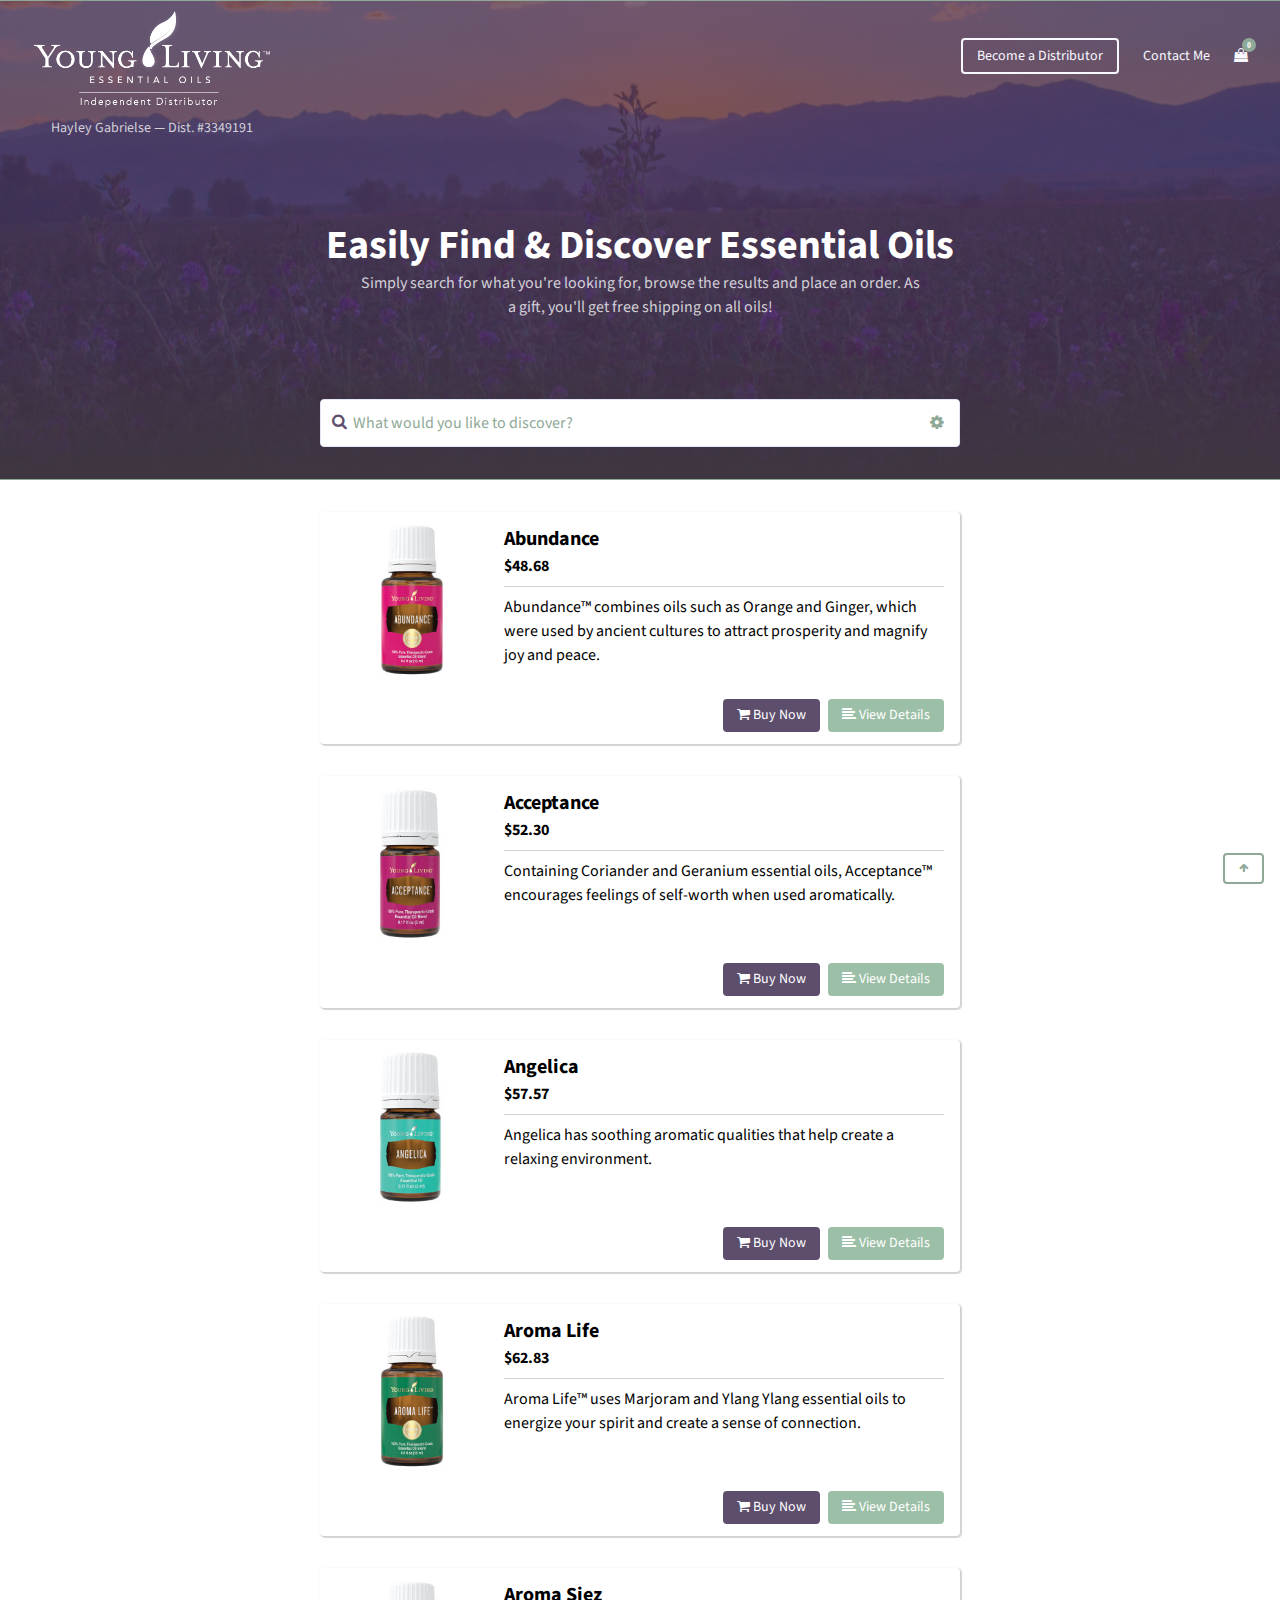
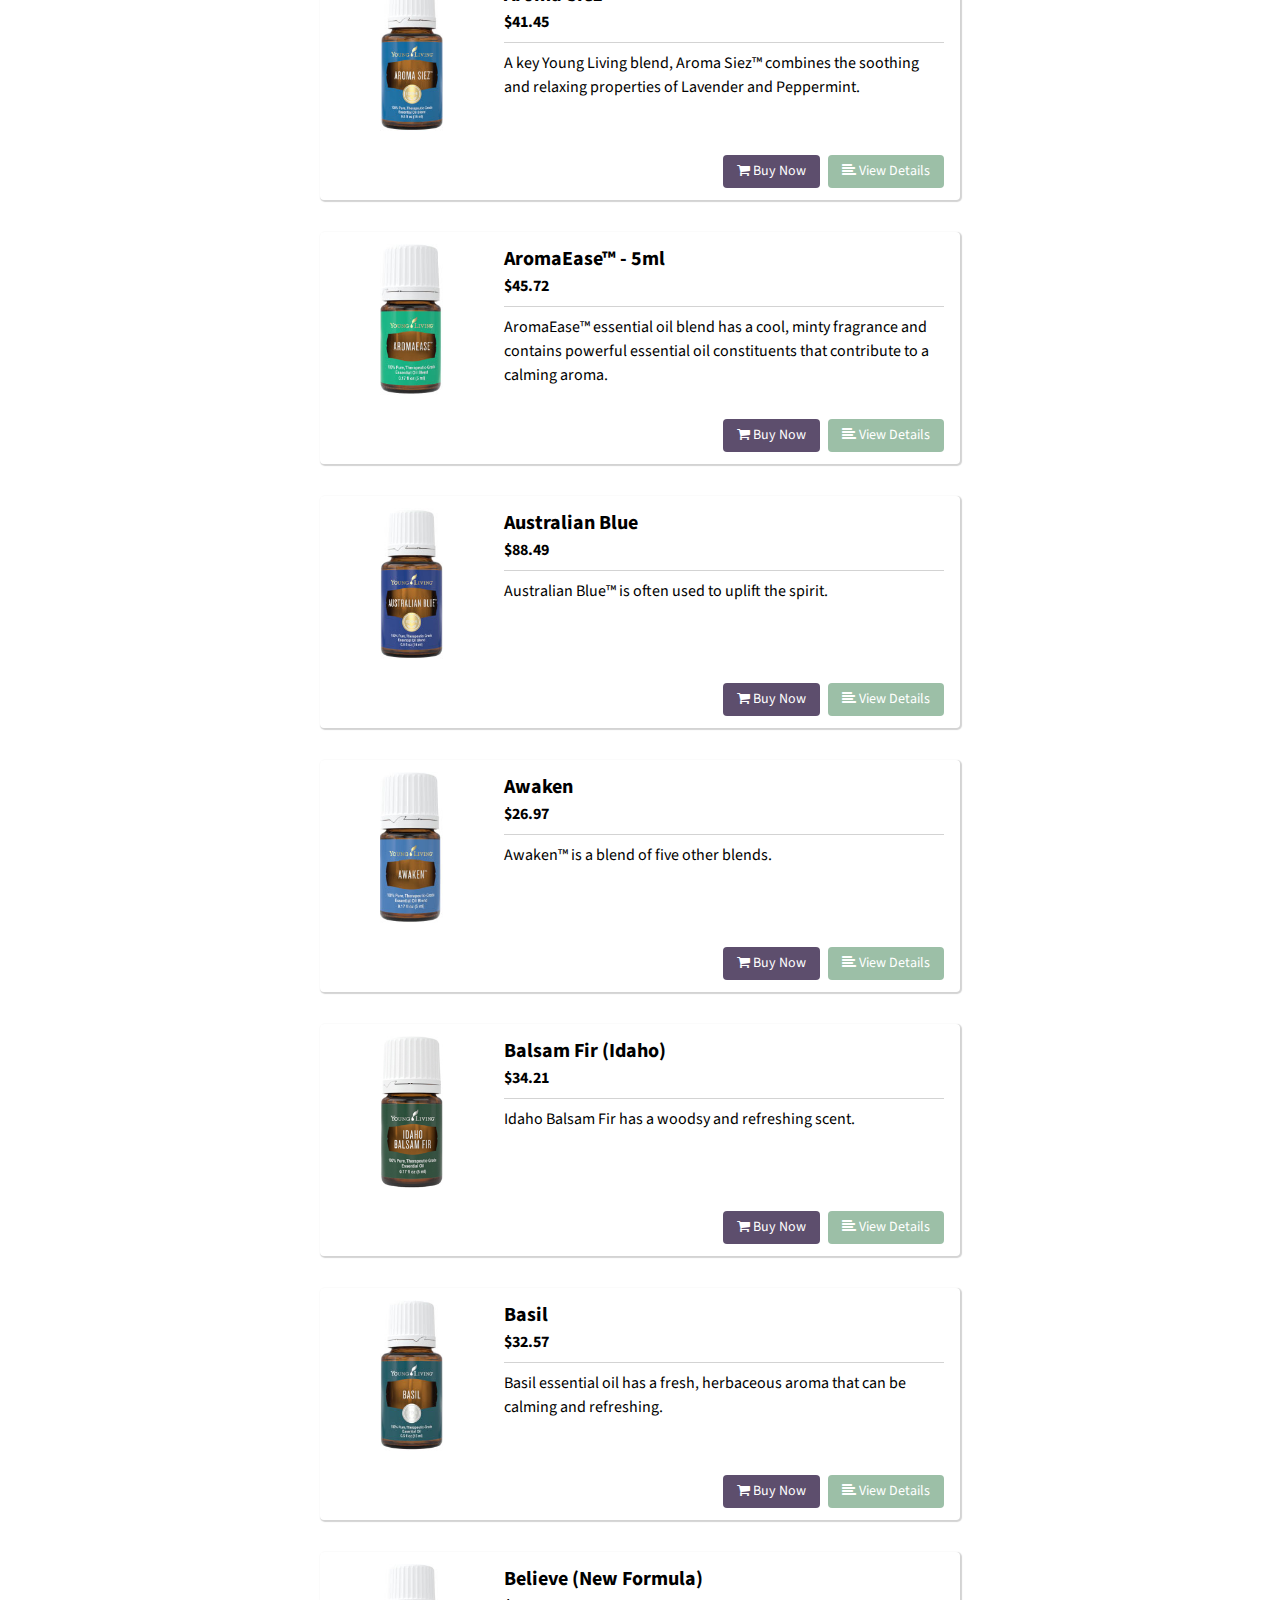
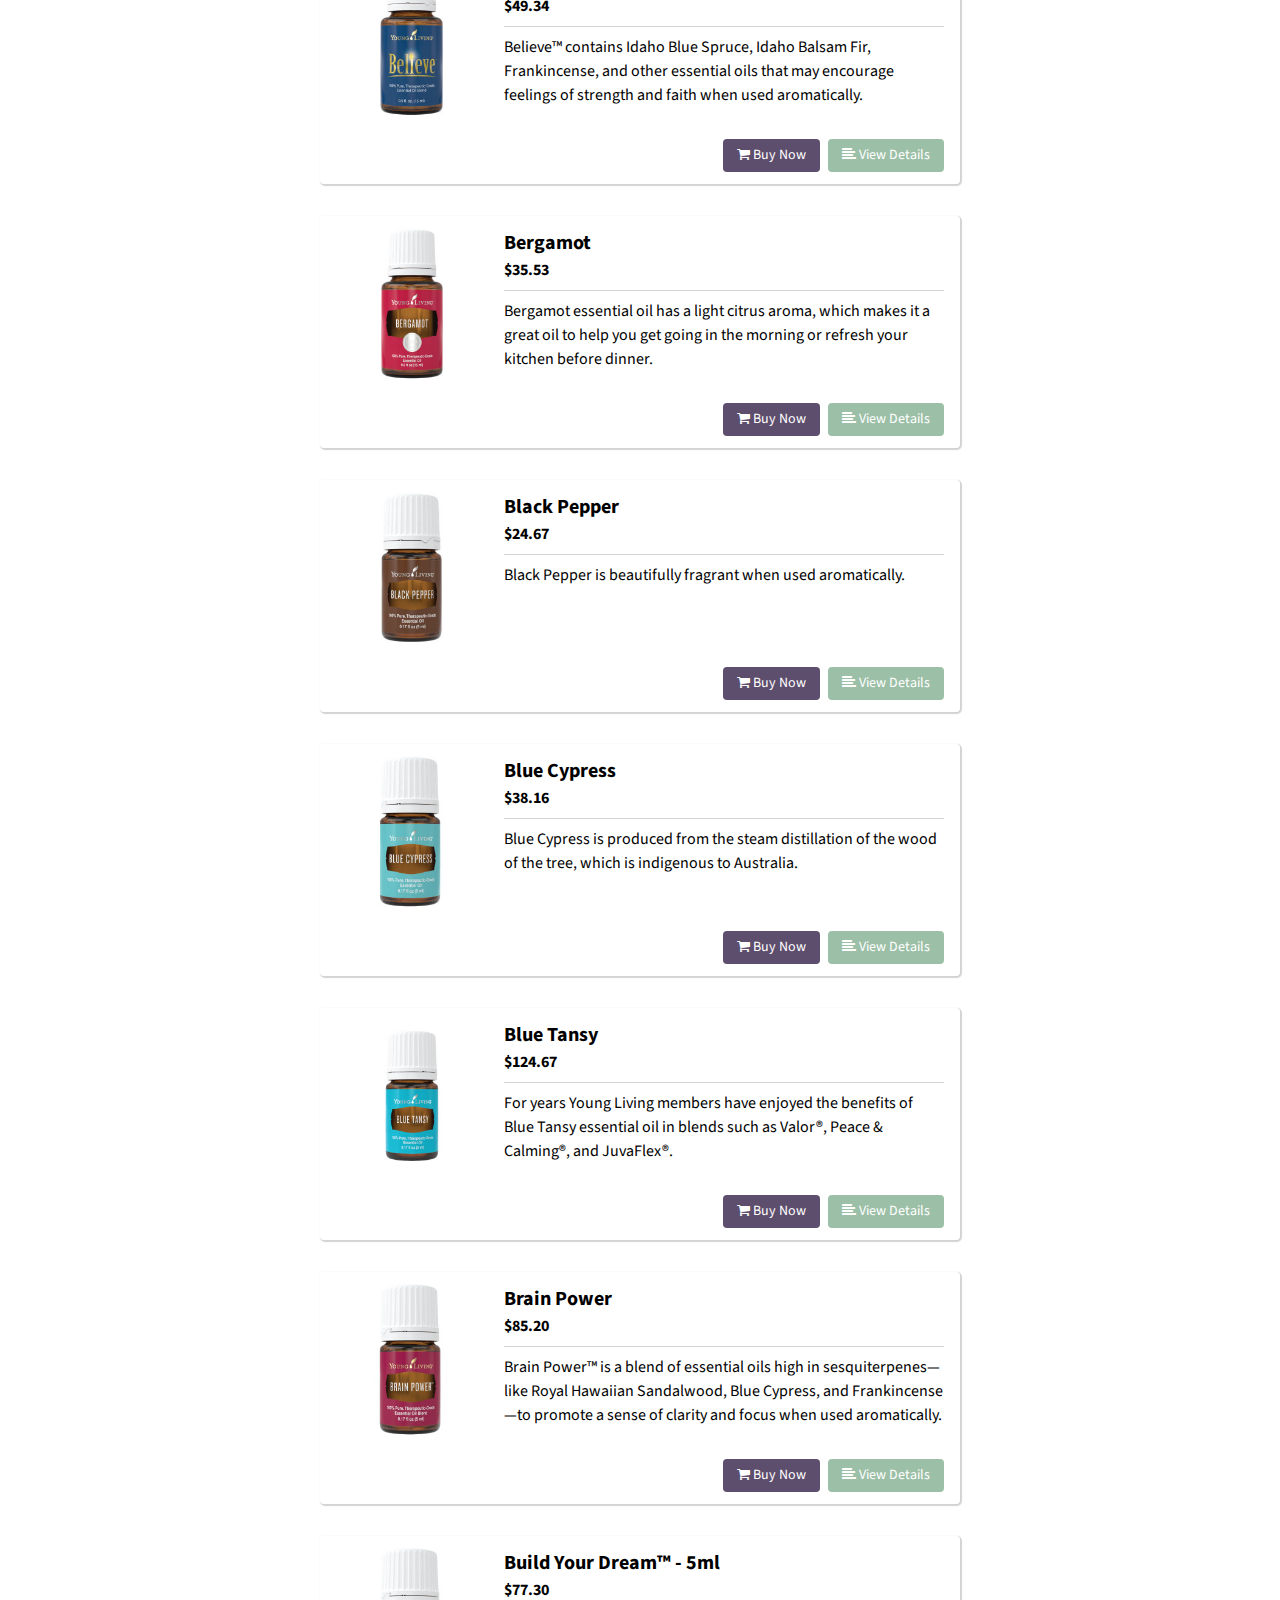
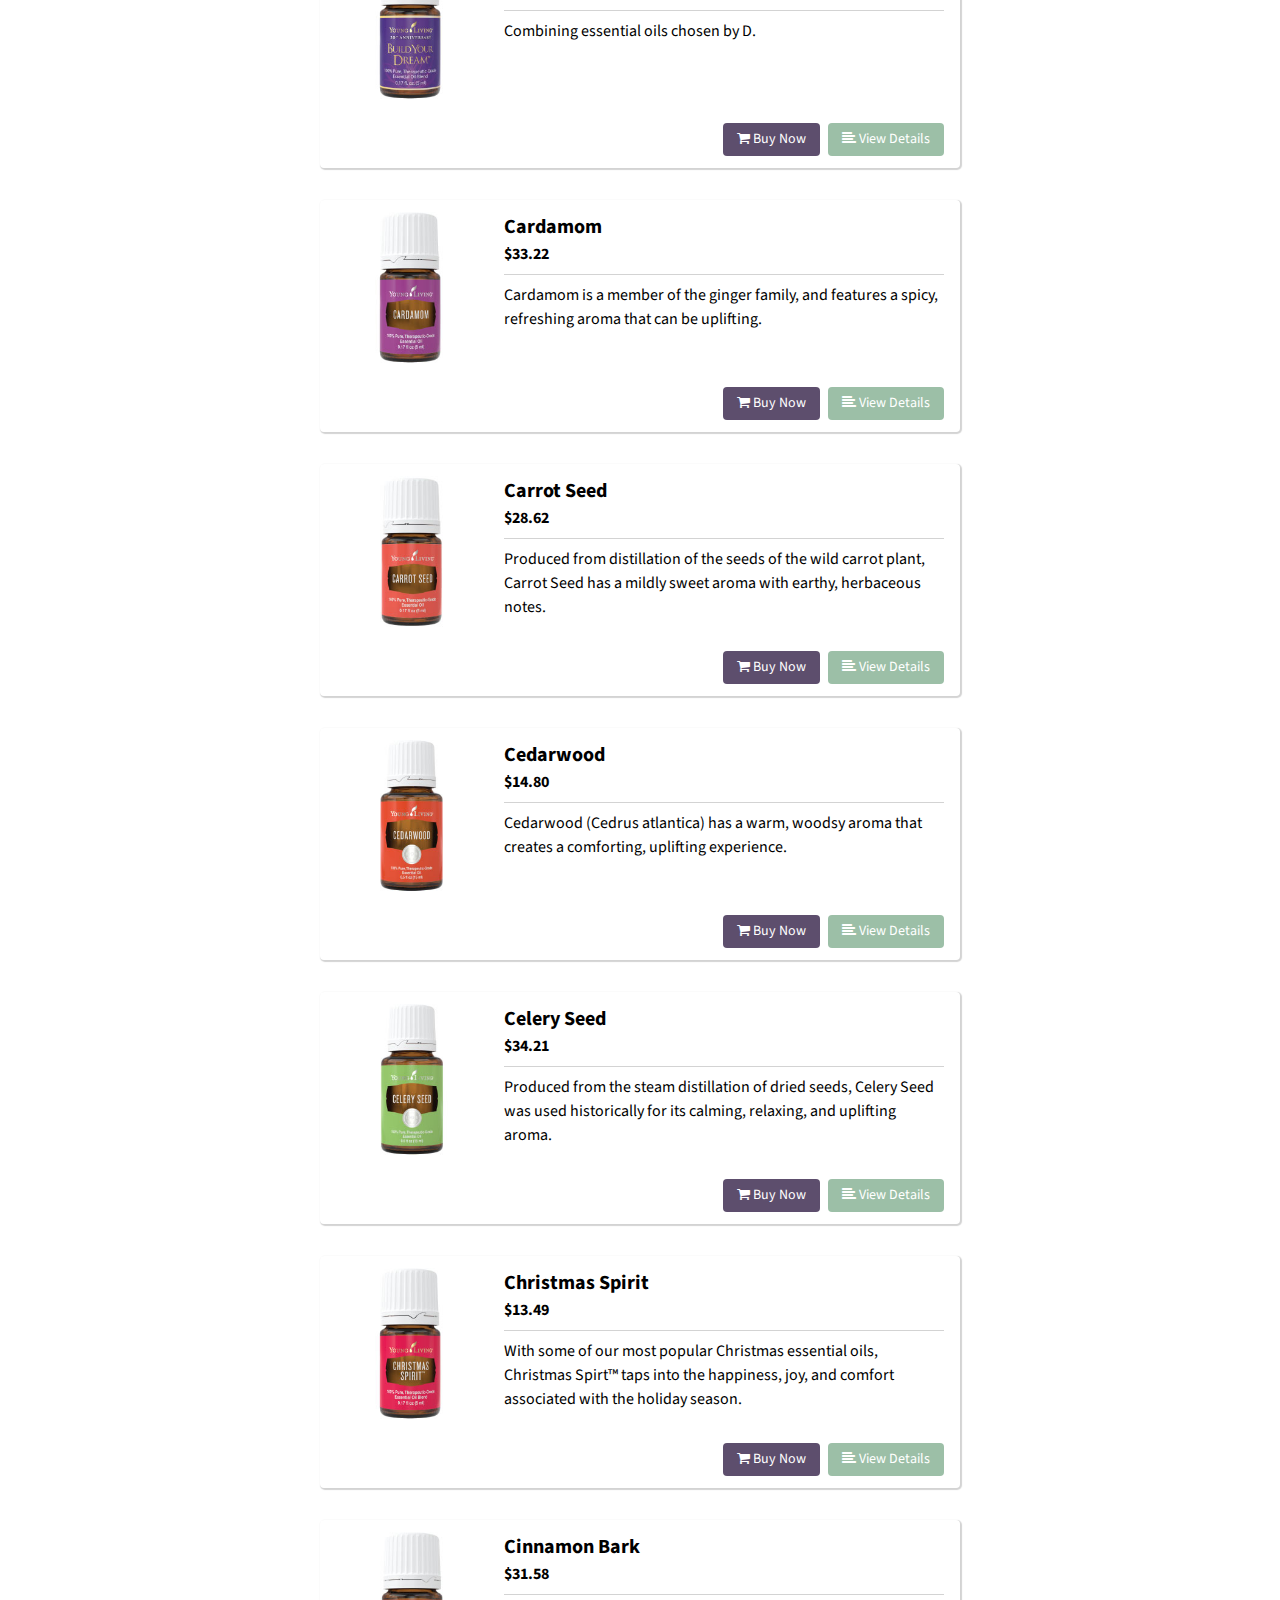
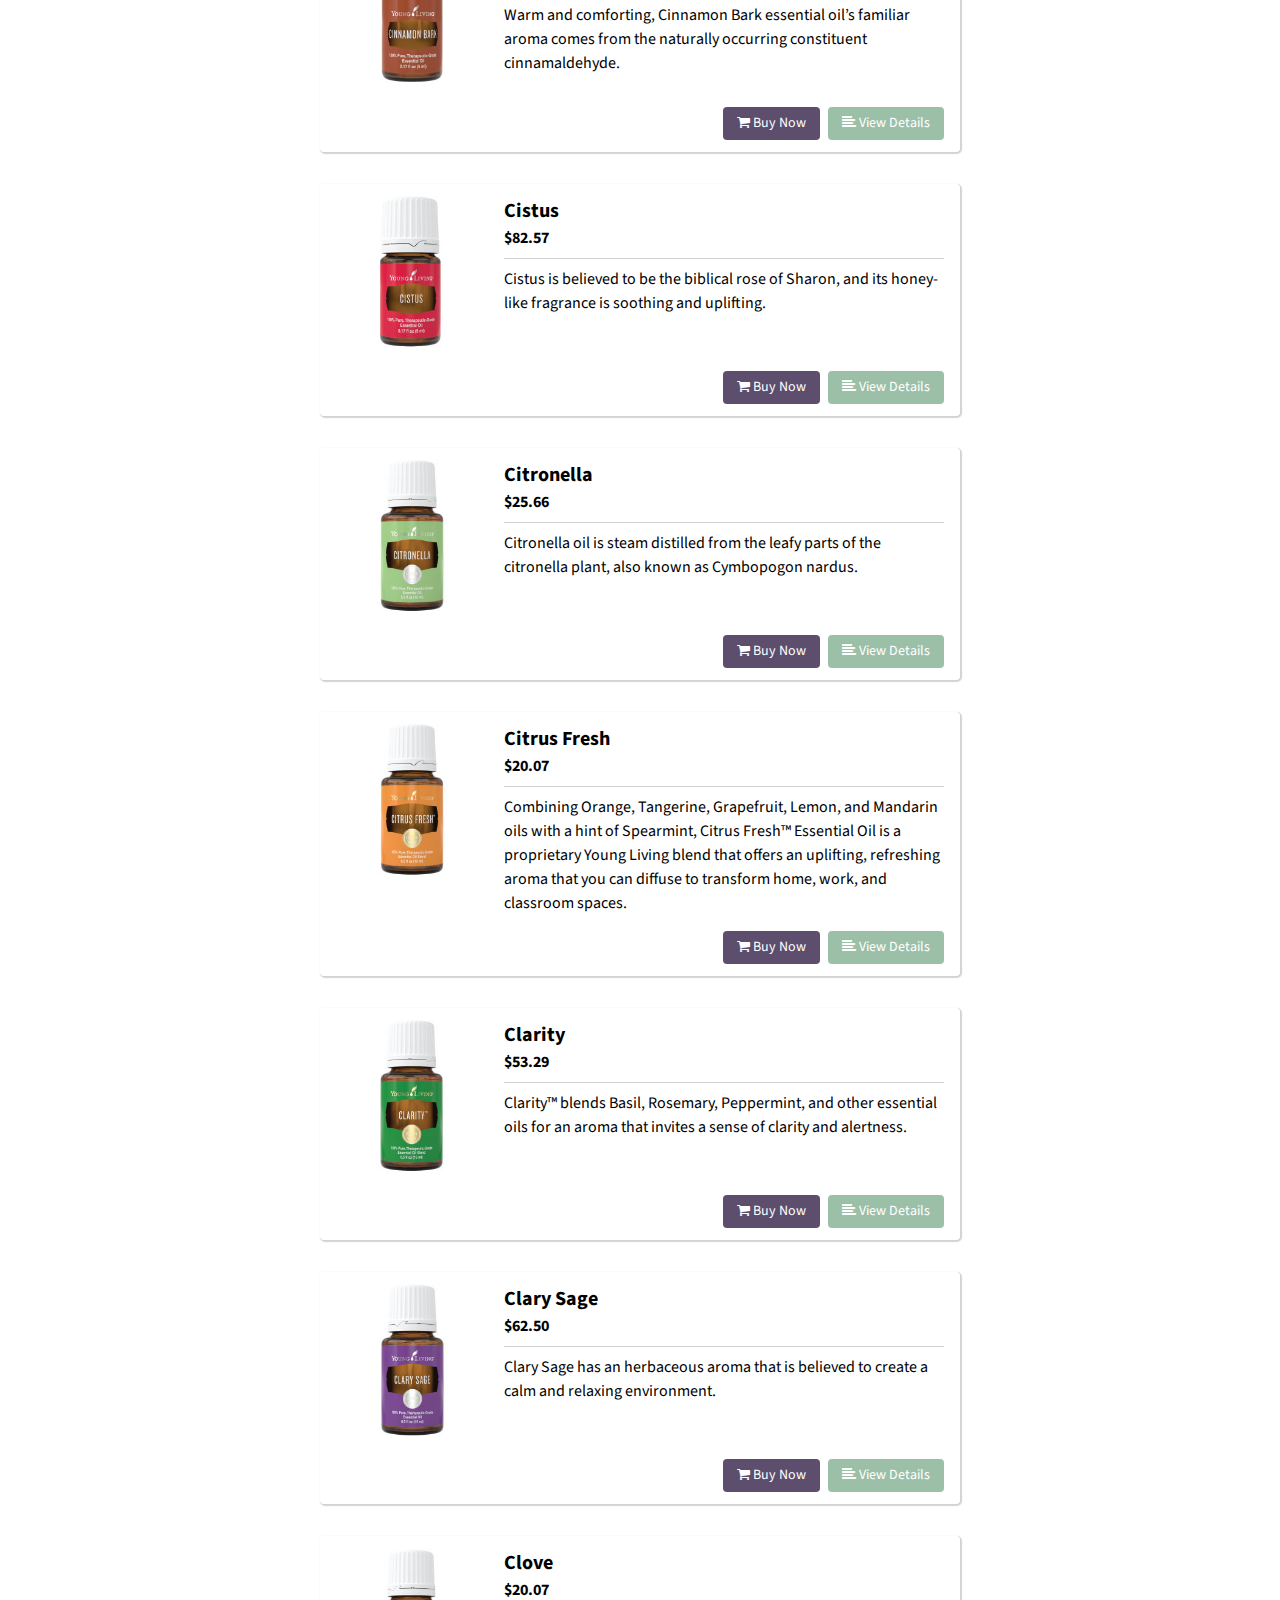
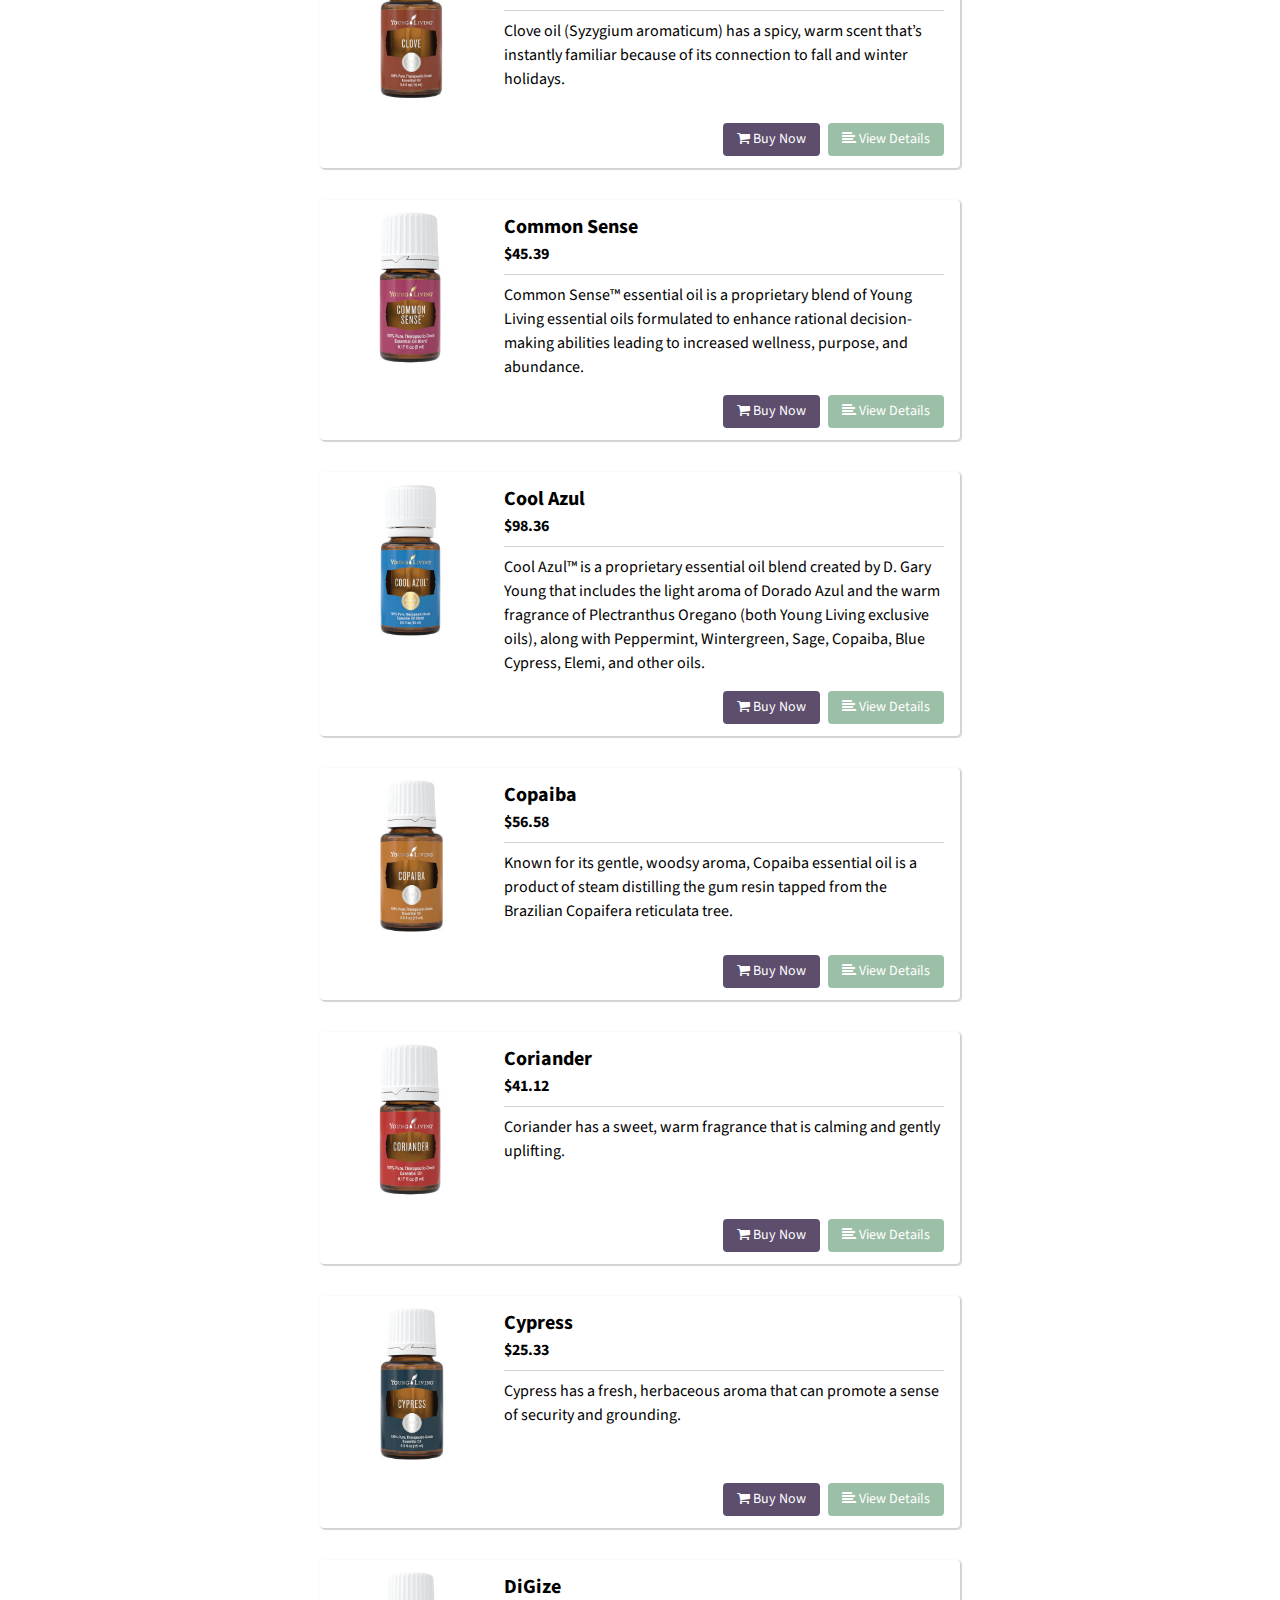
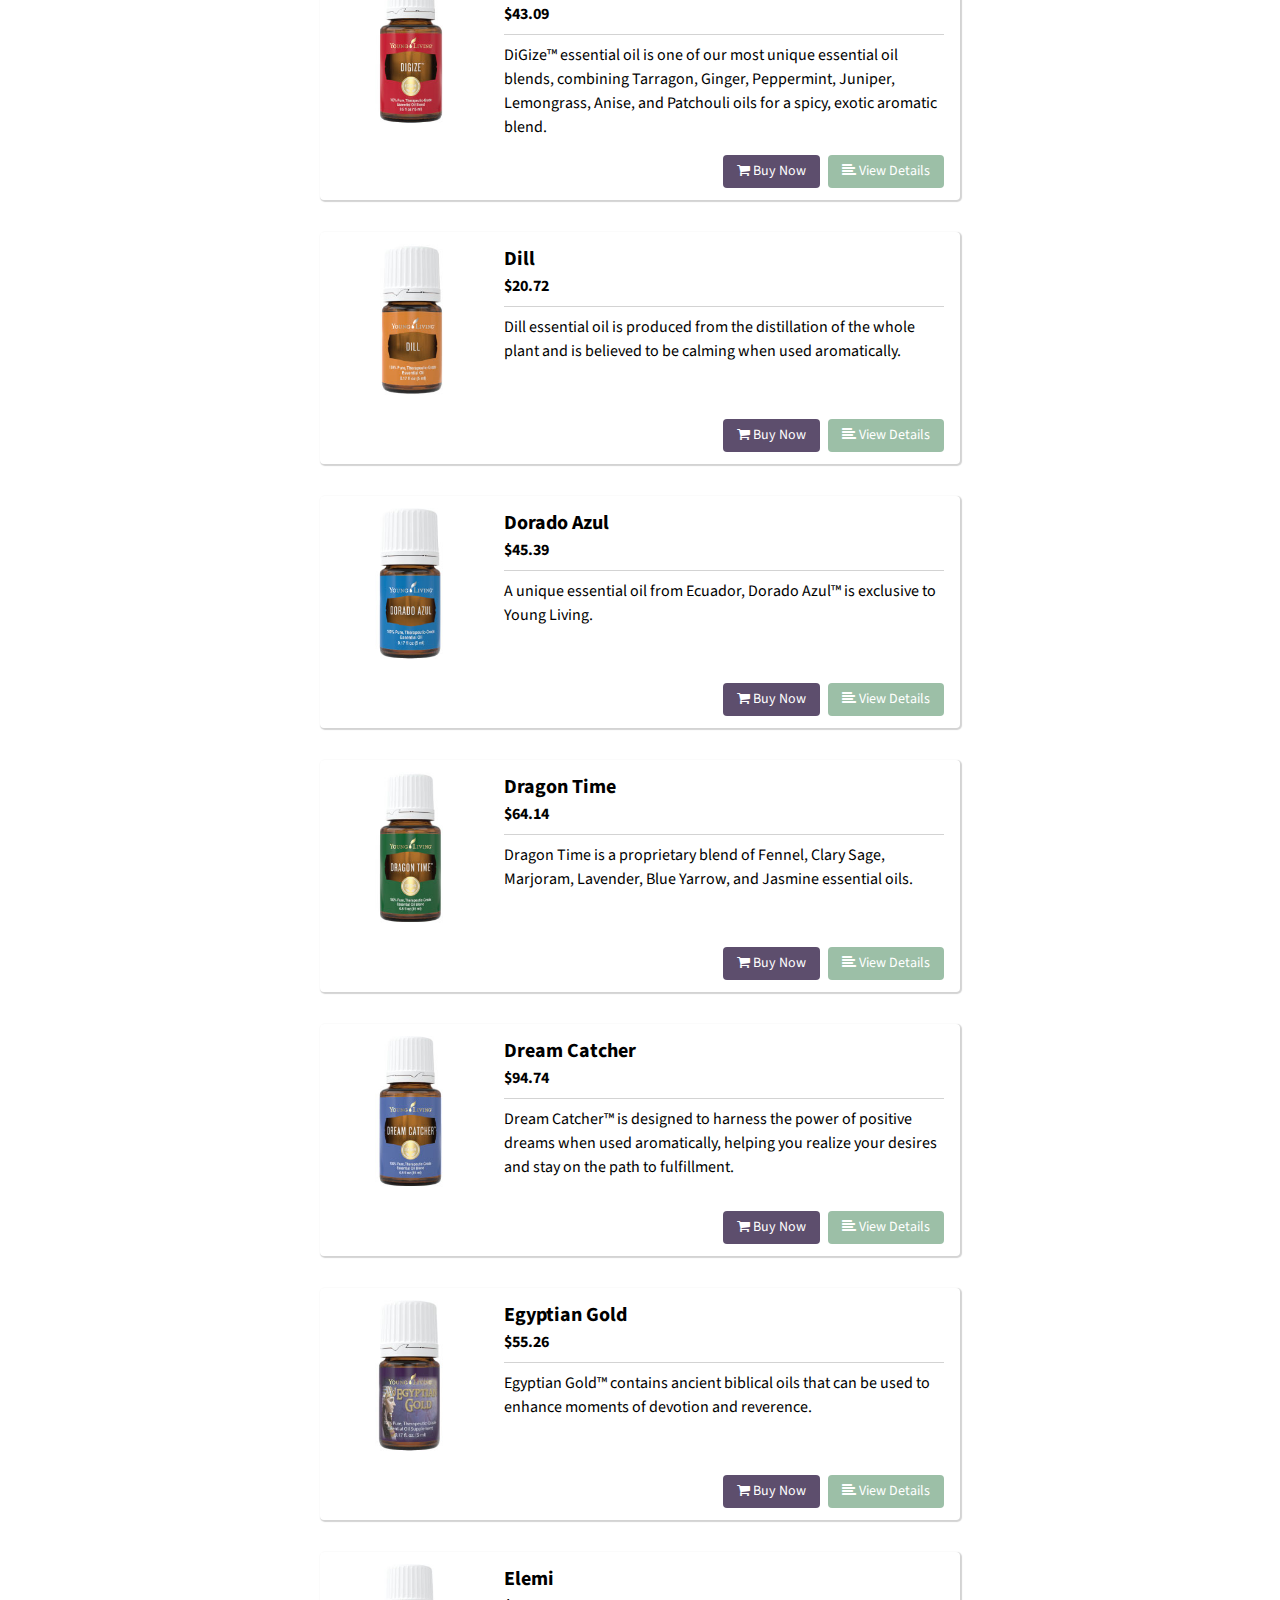
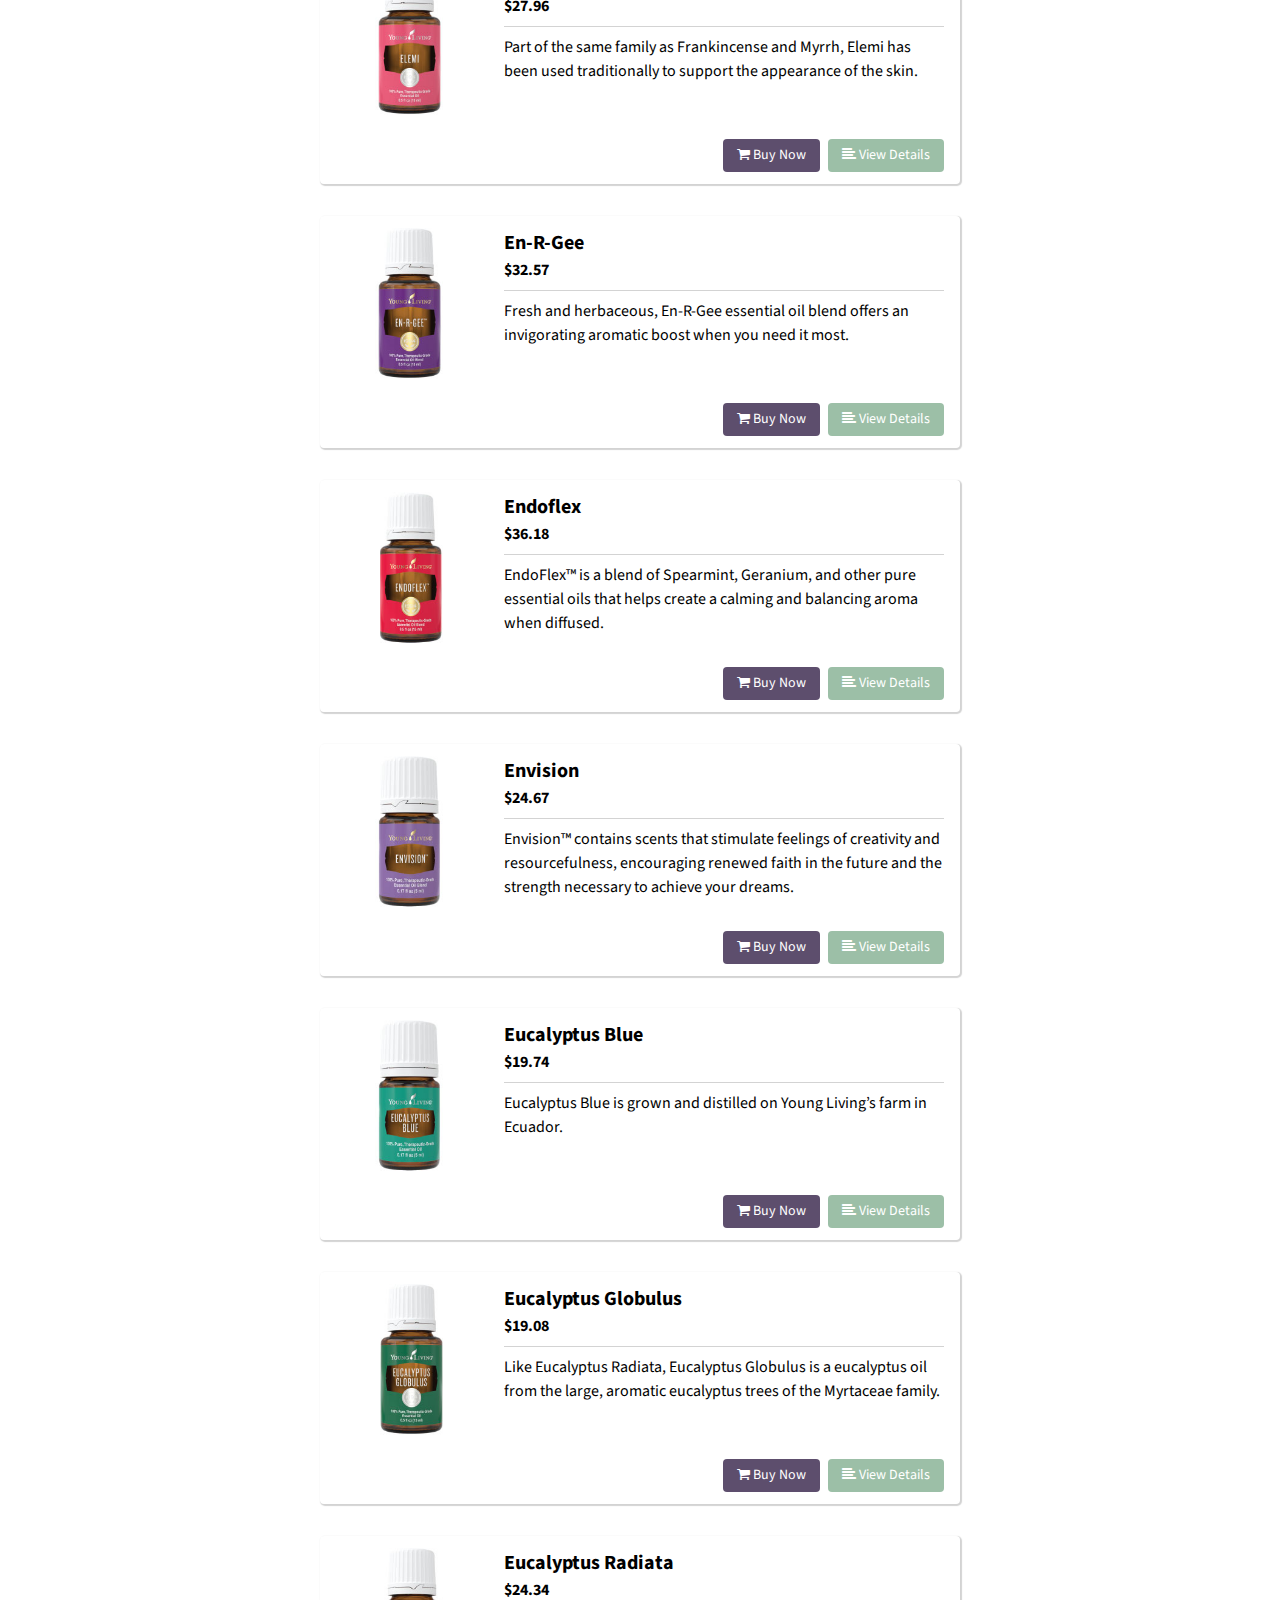
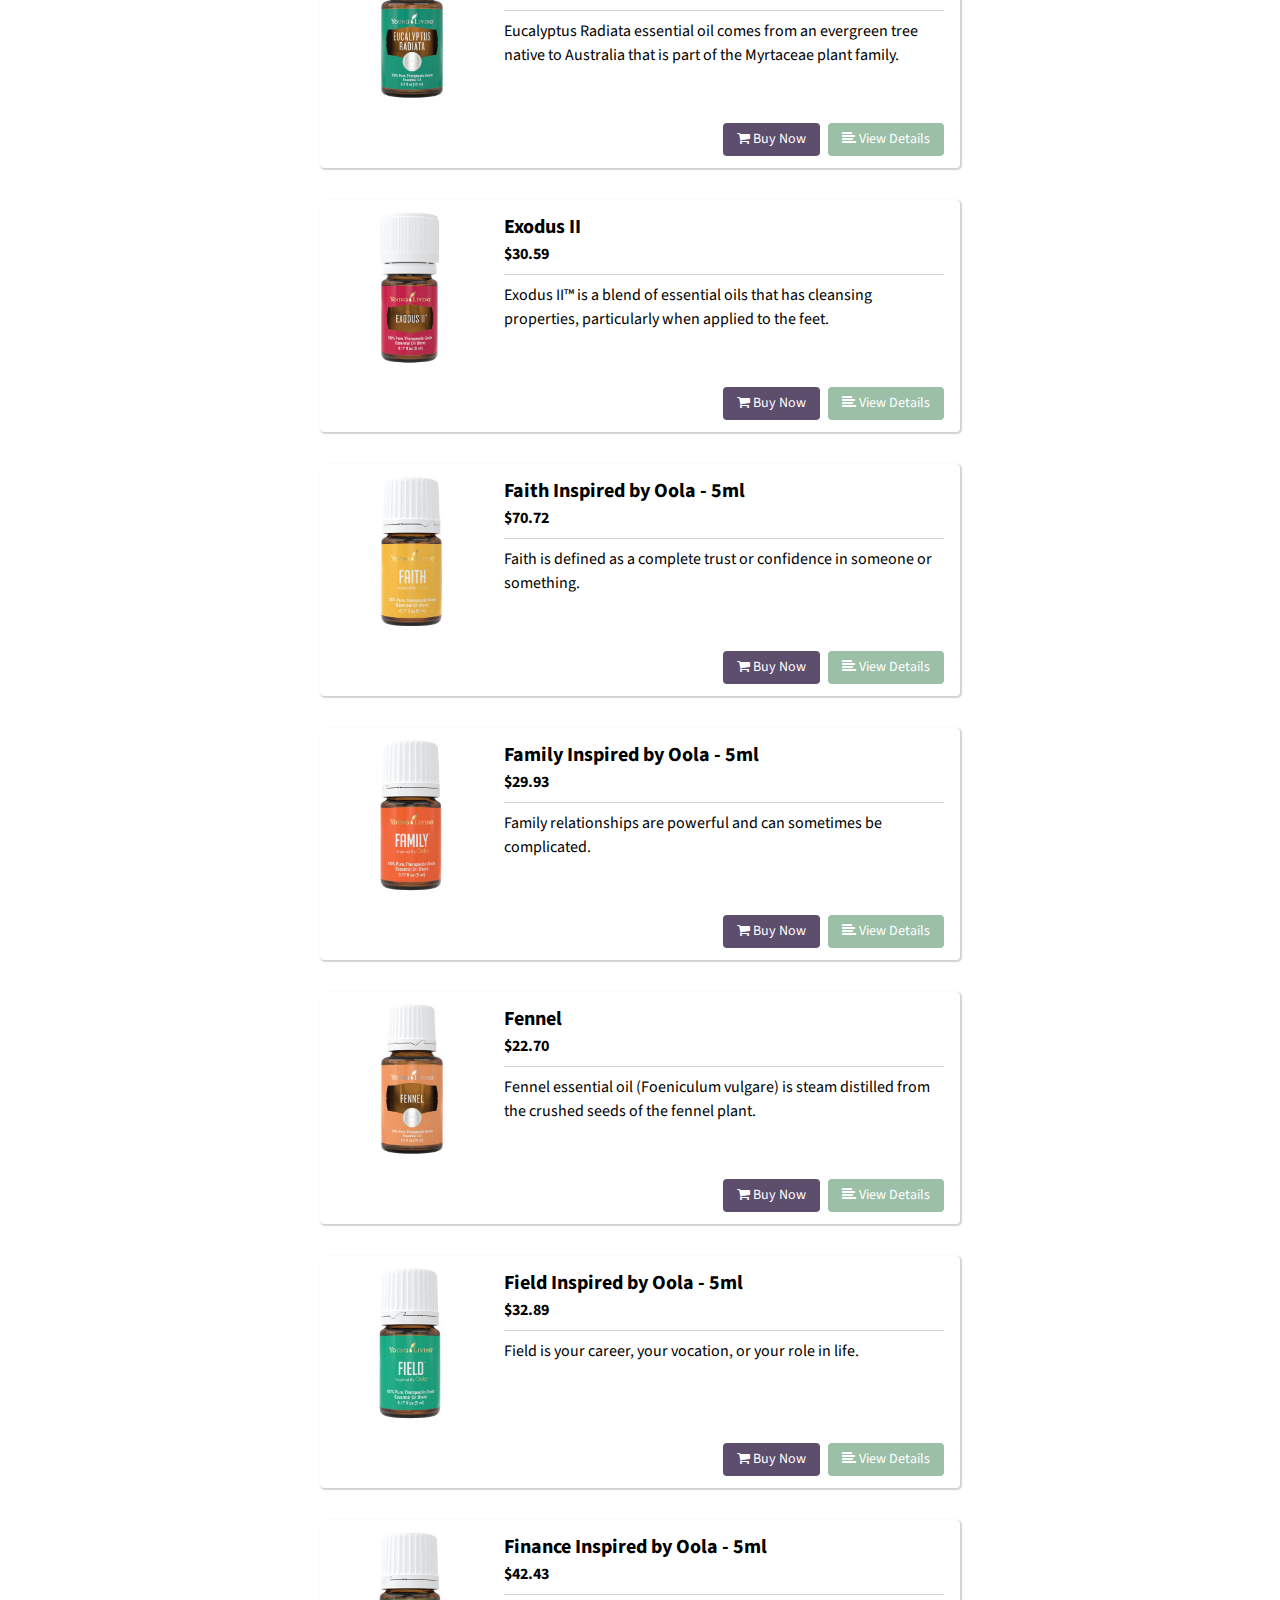
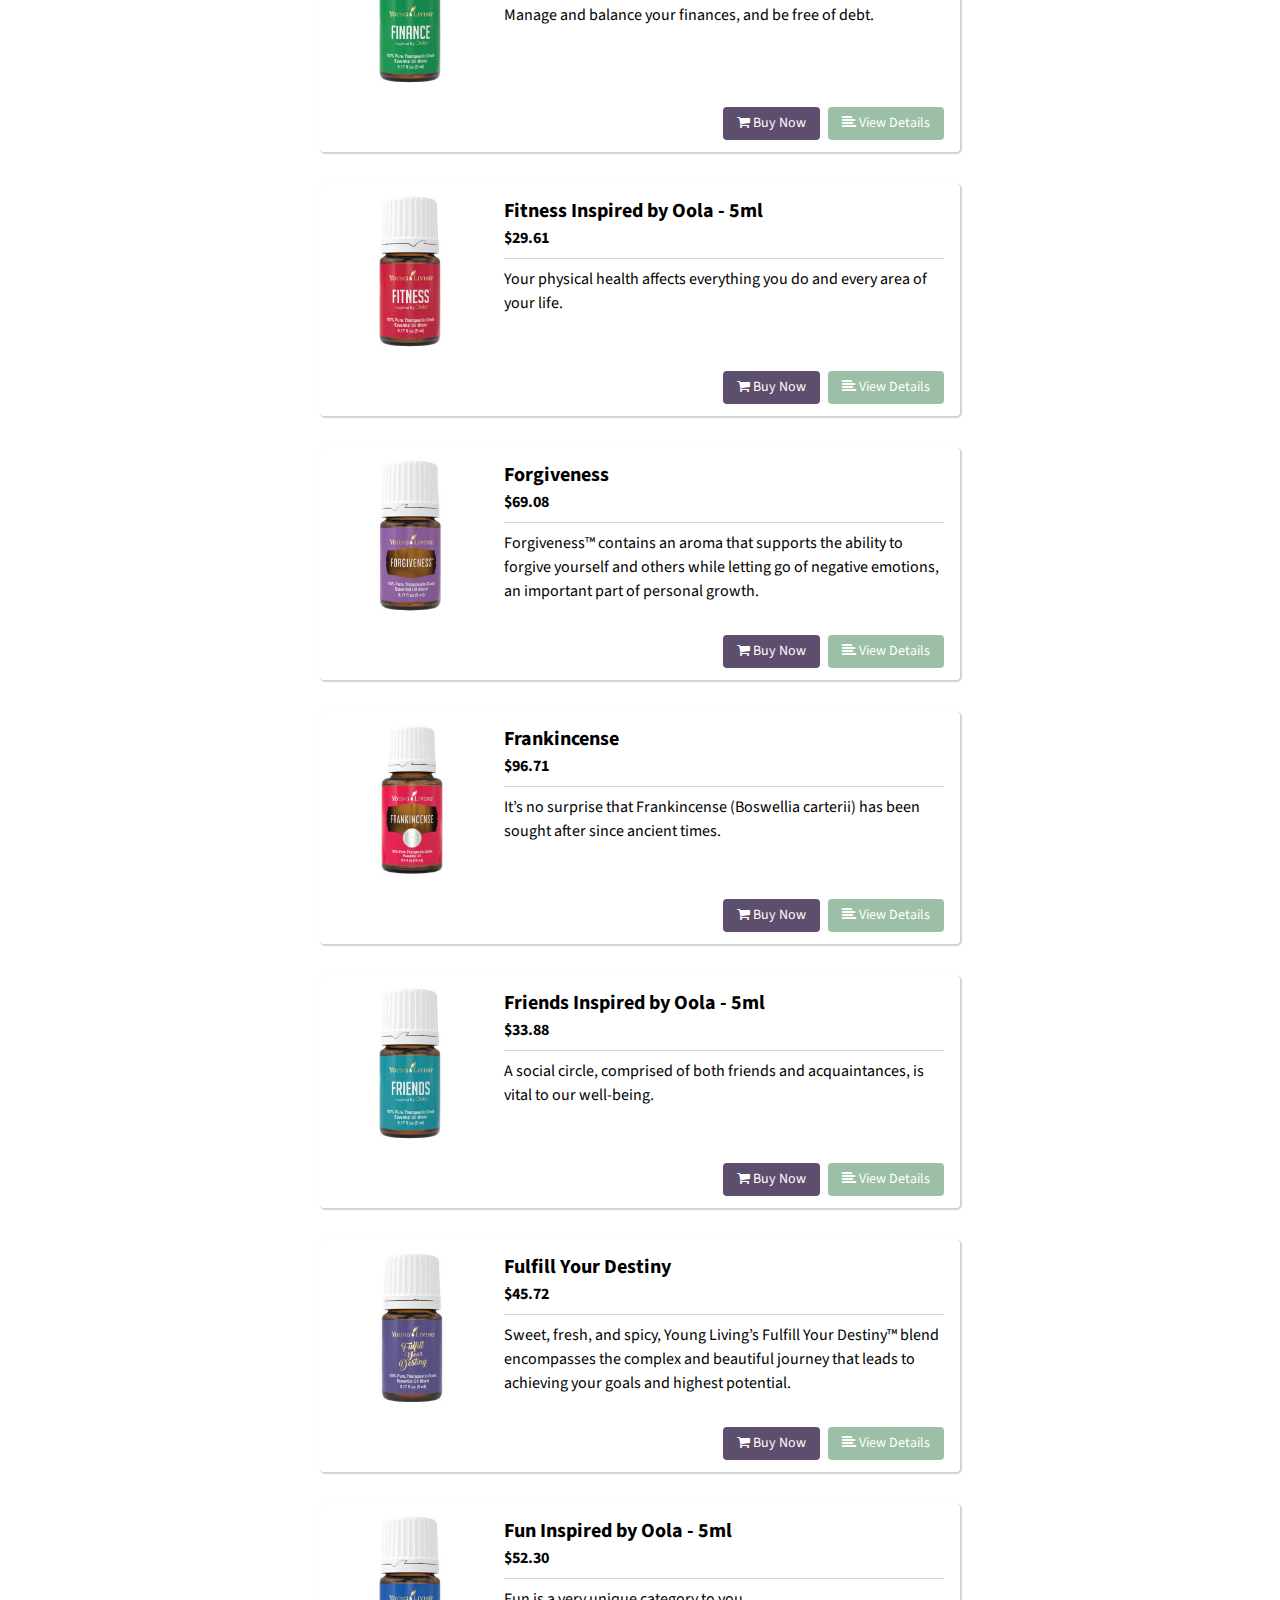
==== commit 3891abb7: "2018-01-25-14-47-38" ====
--- a/index.html
+++ b/index.html
@@ -1 +1 @@
-<!doctype html><html><head><meta charset="utf-8"><meta http-equiv="x-ua-compatible" content="ie=edge"><title>Hayley Gabrielse &mdash; Young Living Essential Oils Independant Distributor</title><meta name="description" content=""><meta name="viewport" content="width=device-width,initial-scale=1"><meta name="msapplication-square70x70logo" content="windows-tile-70x70.png"><meta name="msapplication-square150x150logo" content="windows-tile-150x150.png"><meta name="msapplication-square310x310logo" content="windows-tile-310x310.png"><meta name="msapplication-TileImage" content="windows-tile-144x144.png"><meta name="msapplication-TileColor" content="#4F345A"><link rel="apple-touch-icon-precomposed" sizes="152x152" href="apple-touch-icon-152x152-precomposed.png"><link rel="apple-touch-icon-precomposed" sizes="120x120" href="apple-touch-icon-120x120-precomposed.png"><link rel="apple-touch-icon-precomposed" sizes="76x76" href="apple-touch-icon-76x76-precomposed.png"><link rel="apple-touch-icon-precomposed" sizes="60x60" href="apple-touch-icon-60x60-precomposed.png"><link rel="apple-touch-icon-precomposed" sizes="144x144" href="apple-touch-icon-144x144-precomposed.png"><link rel="apple-touch-icon-precomposed" sizes="114x114" href="apple-touch-icon-114x114-precomposed.png"><link rel="apple-touch-icon-precomposed" sizes="72x72" href="apple-touch-icon-72x72-precomposed.png"><link rel="apple-touch-icon" sizes="57x57" href="apple-touch-icon.png"><link rel="shortcut icon" href="favicon.ico"><link rel="icon" type="image/png" sizes="64x64" href="favicon.png"><link rel="stylesheet" href="styles/main.min.css"></head><body><header class="header"><div class="logo-wrapper"><a class="logo" href="/"><img src="/images/distributor-logo-bw.png" alt="Young Living Independant Distributor"><aside class="meta">Hayley Gabrielse &mdash; Dist. #3349191</aside></a></div><nav class="navigation"><ul class="navigation-list"><li class="navigation-item"><a class="navigation-link navigation-link-featured" href="https://www.youngliving.com/vo/#/signup/start?sponsorid=3349191&enrollerid=3349191&isocountrycode=US&isolanguagecode=en&type=member" alt="Become a Distributor">Become a Distributor</a></li><li class="navigation-item"><button class="navigation-link contact-view-button" alt="Contact Me">Contact Me</button></li><li class="navigation-item"><button class="navigation-link cart-view-button button" alt="Shopping Cart"><i class="fa fa-shopping-bag"><span class="cart-item-count">0</span></i></button></li></ul></nav><div class="contact"><button type="button" class="contact-hide-button">×</button><form class="contact-form"><p class="contact-content">Fill out the contact form below with any questions and I will get back to you as soon as possible. Thanks!</p><div class="contact-field-section"><input type="text" name="_gotcha" style="display:none"> <input type="text" class="contact-field" name="name" placeholder="Name" required> <input type="email" class="contact-field" name="_replyto" placeholder="Email" required><textarea class="contact-field" name="message" placeholder="What can I help you with?" required></textarea></div><div class="contact-button-section"><button type="submit" class="contact-submit-button button button-primary"><i class="fa fa-envelope"></i> Send</button></div></form><div class="contact-status"></div></div></header><aside><button class="button scroll-to-top"><i class="fa fa-arrow-up"></i></button></aside><div class="hero"><div class="hero-content"><h1 class="hero-caption">Easily Find &amp; Discover Essential Oils</h1><p class="hero-subcaption">Simply search for what you're looking for, browse the results and place an order. As a gift, you'll get free shipping on all oils!</p></div><div class="search-wrapper"><div class="search-container"><form class="search-form"><input name="search" type="text" class="search-input"> <span class="search-rotating-term disabled">Term</span> <i class="search-icon loading"></i> <i class="search-clear disabled" title="Clear search"></i> <i class="search-edit" title="Edit search settings"></i></form><div class="search-settings"><label class="search-settings-label">Search by name only</label><input name="name-only" type="checkbox" class="search-settings-name-only"><label class="search-settings-label">Min price</label><span class="search-settings-currency">$</span> <input name="min-price" type="number" pattern="[0-9]*" class="search-settings-min-price"><label class="search-settings-label">Max price</label><span class="search-settings-currency">$</span> <input name="max-price" type="number" pattern="[0-9]*" class="search-settings-max-price"><div class="search-settings-button-section"><button class="search-settings-reset-button button button-secondary"><i class="fa fa-times"></i> Reset</button> <button class="search-settings-apply-button button button-primary"><i class="fa fa-filter"></i> Apply</button></div></div></div></div></div><main class="search-results"><article class="search-result product" data-name="Abundance"><div class="product-image-section"><img class="product-image" src="/images/products/abundance.jpg" alt="Abundance Essential Oil Blend"></div><div class="product-content-section"><h1 class="product-name">Abundance</h1><span class="product-price">$48.68</span><p class="product-excerpt">Abundance™ combines oils such as Orange and Ginger, which were used by ancient cultures to attract prosperity and magnify joy and peace.</p></div><div class="product-button-section"><button class="product-view-details-button button button-secondary"><i class="fa fa-align-left"></i> View Details</button> <button class="product-add-to-cart-button button button-primary"><i class="fa fa-shopping-cart"></i> Buy Now</button></div><section class="product-details-section"><div class="product-details"><button type="button" class="product-hide-details-button">×</button><h1 class="product-name">Abundance</h1><p class="product-description">Abundance™ combines oils such as Orange and Ginger, which were used by ancient cultures to attract prosperity and magnify joy and peace.</p><h3>Uses</h3><ul class="product-uses"><li class="product-use">Energizing</li><li class="product-use">Attract Prosperity</li></ul><h3>Ingredients</h3><ul class="product-ingredients"><li class="product-ingredient">Orange (Citrus Sinesis)</li><li class="product-ingredient">Frankincense (Boswellia Carteri)</li><li class="product-ingredient">Patchouli (Pogostemon Cablin)</li><li class="product-ingredient">Clove (Syzygium Aromaticum)</li><li class="product-ingredient">Ginger (Zingiber Officinale)</li><li class="product-ingredient">Myrrh (Commiphora Myrrha)</li><li class="product-ingredient">Cinnamon (Cinnamomum Verum) and Spruce (Picea Mariana).</li></ul></div><div class="product-button-section"><button class="product-add-to-cart-button button button-primary"><i class="fa fa-shopping-cart"></i> Buy Now</button></div></section></article><article class="search-result product" data-name="Acceptance"><div class="product-image-section"><img class="product-image" src="/images/products/acceptance.jpg" alt="Acceptance Essential Oil Blend"></div><div class="product-content-section"><h1 class="product-name">Acceptance</h1><span class="product-price">$52.30</span><p class="product-excerpt">Containing Coriander and Geranium essential oils, Acceptance™ encourages feelings of self-worth when used aromatically.</p></div><div class="product-button-section"><button class="product-view-details-button button button-secondary"><i class="fa fa-align-left"></i> View Details</button> <button class="product-add-to-cart-button button button-primary"><i class="fa fa-shopping-cart"></i> Buy Now</button></div><section class="product-details-section"><div class="product-details"><button type="button" class="product-hide-details-button">×</button><h1 class="product-name">Acceptance</h1><p class="product-description">Containing Coriander and Geranium essential oils, Acceptance™ encourages feelings of self-worth when used aromatically.</p><h3>Uses</h3><ul class="product-uses"><li class="product-use">Acceptance</li><li class="product-use">Self Worth</li></ul><h3>Ingredients</h3><ul class="product-ingredients"><li class="product-ingredient">Prunus Amygdalus Dulcis (Sweet Almond) Oil</li><li class="product-ingredient">Coriandrum Sativum† (Coriander) Seed Oil</li><li class="product-ingredient">Pelargonium Graveolens† (Geranium) Flower Oil</li><li class="product-ingredient">Citrus Aurantium Bergamia† (Bergamot) Peel Oil (furocoumarin-Free)</li><li class="product-ingredient">Boswellia Carterii† (Frankincense) Oil</li><li class="product-ingredient">Santalum Paniculatum† (Royal Hawaiian™ Sandalwood) Wood Oil</li><li class="product-ingredient">Citrus Aurantium Amara† (Bitter Orange) Flower Oil (Neroli)</li><li class="product-ingredient">Citrus paradisi†(Grapefruit) Peel Oil</li><li class="product-ingredient">Citrus Reticulata† (Tangerine) Peel Oil</li><li class="product-ingredient">Mentha Spicata† (Spearmint) Leaf Extract</li><li class="product-ingredient">Citrus Limon† (Lemon) Peel Oil</li><li class="product-ingredient">Callitris Intratropica† (Blue Cypress) Wood Oil</li><li class="product-ingredient">Artemisia Pallens† (Davana) Flower Oil</li><li class="product-ingredient">Citrus Hystrix† (Kaffir Lime) Leaf Extract</li><li class="product-ingredient">Ocotea Quixos† (Ocotea) Leaf Oil</li><li class="product-ingredient">Jasminum Officinale** (Jasmine) Oil</li><li class="product-ingredient">Chamomilla Recutita† (Matricaria) Flower Oil Cananga odorata†(Ylang Ylang) Flower Oil</li><li class="product-ingredient">Tanacetum Annuum† (Blue Tansy) Flower Oil</li><li class="product-ingredient">Rosa damascena†(Rose) Flower Oil</li></ul></div><div class="product-button-section"><button class="product-add-to-cart-button button button-primary"><i class="fa fa-shopping-cart"></i> Buy Now</button></div></section></article><article class="search-result product" data-name="Angelica"><div class="product-image-section"><img class="product-image" src="/images/products/angelica.jpg" alt="Angelica Essential Oil Blend"></div><div class="product-content-section"><h1 class="product-name">Angelica</h1><span class="product-price">$57.57</span><p class="product-excerpt">Angelica has soothing aromatic qualities that help create a relaxing environment.</p></div><div class="product-button-section"><button class="product-view-details-button button button-secondary"><i class="fa fa-align-left"></i> View Details</button> <button class="product-add-to-cart-button button button-primary"><i class="fa fa-shopping-cart"></i> Buy Now</button></div><section class="product-details-section"><div class="product-details"><button type="button" class="product-hide-details-button">×</button><h1 class="product-name">Angelica</h1><p class="product-description">Angelica has soothing aromatic qualities that help create a relaxing environment. It has been referred to as the &quot;oil of angels,&quot; in part because of its calming aroma.</p><h3>Uses</h3><ul class="product-uses"><li class="product-use">Calming</li></ul><h3>Ingredients</h3><ul class="product-ingredients"><li class="product-ingredient">100% Pure Therapeutic Grade Angelica (Angelica Archangelica) Root Essential Oil</li></ul></div><div class="product-button-section"><button class="product-add-to-cart-button button button-primary"><i class="fa fa-shopping-cart"></i> Buy Now</button></div></section></article><article class="search-result product" data-name="Aroma Life"><div class="product-image-section"><img class="product-image" src="/images/products/aroma-life.jpg" alt="Aroma Life Essential Oil Blend"></div><div class="product-content-section"><h1 class="product-name">Aroma Life</h1><span class="product-price">$62.83</span><p class="product-excerpt">Aroma Life™ uses Marjoram and Ylang Ylang essential oils to energize your spirit and create a sense of connection.</p></div><div class="product-button-section"><button class="product-view-details-button button button-secondary"><i class="fa fa-align-left"></i> View Details</button> <button class="product-add-to-cart-button button button-primary"><i class="fa fa-shopping-cart"></i> Buy Now</button></div><section class="product-details-section"><div class="product-details"><button type="button" class="product-hide-details-button">×</button><h1 class="product-name">Aroma Life</h1><p class="product-description">Aroma Life™ uses Marjoram and Ylang Ylang essential oils to energize your spirit and create a sense of connection.</p><h3>Ingredients</h3><ul class="product-ingredients"><li class="product-ingredient">Sesamum Indicum (Sesame) Seed Oil</li><li class="product-ingredient">Cupressus Sempervirens† (Cypress) Leaf/nut/stem Oil</li><li class="product-ingredient">Origanum Majorana† (Marjoram) Leaf Oil</li><li class="product-ingredient">Cananga Odorata† (Ylang Ylang) Flower Oil</li><li class="product-ingredient">Helichrysum Italicum† Flower Oil</li></ul></div><div class="product-button-section"><button class="product-add-to-cart-button button button-primary"><i class="fa fa-shopping-cart"></i> Buy Now</button></div></section></article><article class="search-result product" data-name="Aroma Siez"><div class="product-image-section"><img class="product-image" src="/images/products/aroma-siez.jpg" alt="Aroma Siez Essential Oil Blend"></div><div class="product-content-section"><h1 class="product-name">Aroma Siez</h1><span class="product-price">$41.45</span><p class="product-excerpt">A key Young Living blend, Aroma Siez™ combines the soothing and relaxing properties of Lavender and Peppermint.</p></div><div class="product-button-section"><button class="product-view-details-button button button-secondary"><i class="fa fa-align-left"></i> View Details</button> <button class="product-add-to-cart-button button button-primary"><i class="fa fa-shopping-cart"></i> Buy Now</button></div><section class="product-details-section"><div class="product-details"><button type="button" class="product-hide-details-button">×</button><h1 class="product-name">Aroma Siez</h1><p class="product-description">A key Young Living blend, Aroma Siez™ combines the soothing and relaxing properties of Lavender and Peppermint.</p><h3>Ingredients</h3><ul class="product-ingredients"><li class="product-ingredient">Ocimum Basilicum† (Basil) Oil</li><li class="product-ingredient">Origanum Majorana† (Marjoram) Leaf Oil</li><li class="product-ingredient">Lavandula Angustifolia† (Lavender) Oil</li><li class="product-ingredient">Mentha Piperita† (Peppermint) Oil</li><li class="product-ingredient">Cupressus Sempervirens† (Cypress) Leaf/nut/stem Oil</li></ul></div><div class="product-button-section"><button class="product-add-to-cart-button button button-primary"><i class="fa fa-shopping-cart"></i> Buy Now</button></div></section></article><article class="search-result product" data-name="AromaEase™ - 5ml"><div class="product-image-section"><img class="product-image" src="/images/products/aromaease-5ml.jpg" alt="AromaEase™ - 5ml Essential Oil Blend"></div><div class="product-content-section"><h1 class="product-name">AromaEase™ - 5ml</h1><span class="product-price">$45.72</span><p class="product-excerpt">Aroma Ease™ has a cool, minty aroma and contains powerful essential oil constituents that contribute to a calming aroma.</p></div><div class="product-button-section"><button class="product-view-details-button button button-secondary"><i class="fa fa-align-left"></i> View Details</button> <button class="product-add-to-cart-button button button-primary"><i class="fa fa-shopping-cart"></i> Buy Now</button></div><section class="product-details-section"><div class="product-details"><button type="button" class="product-hide-details-button">×</button><h1 class="product-name">AromaEase™ - 5ml</h1><p class="product-description">Aroma Ease™ has a cool, minty aroma and contains powerful essential oil constituents that contribute to a calming aroma.</p><h3>Ingredients</h3><ul class="product-ingredients"><li class="product-ingredient">Mentha Piperita† (Peppermint) Oil</li><li class="product-ingredient">Mentha Spicata† (Spearmint) Leaf Extract</li><li class="product-ingredient">Zingiber Officinale† (Ginger) Root Oil</li><li class="product-ingredient">Elettaria Cardamomum† (Cardamom) Seed Oil</li><li class="product-ingredient">Foeniculum Vulgare† (Fennel) Oil</li></ul></div><div class="product-button-section"><button class="product-add-to-cart-button button button-primary"><i class="fa fa-shopping-cart"></i> Buy Now</button></div></section></article><article class="search-result product" data-name="Australian Blue"><div class="product-image-section"><img class="product-image" src="/images/products/australian-blue.jpg" alt="Australian Blue Essential Oil Blend"></div><div class="product-content-section"><h1 class="product-name">Australian Blue</h1><span class="product-price">$88.49</span><p class="product-excerpt">Australian Blue™ is often used to uplift the spirit.</p></div><div class="product-button-section"><button class="product-view-details-button button button-secondary"><i class="fa fa-align-left"></i> View Details</button> <button class="product-add-to-cart-button button button-primary"><i class="fa fa-shopping-cart"></i> Buy Now</button></div><section class="product-details-section"><div class="product-details"><button type="button" class="product-hide-details-button">×</button><h1 class="product-name">Australian Blue</h1><p class="product-description">Australian Blue™ is often used to uplift the spirit. This blend contains Blue Cypress, which is produced from the distillation of the highly prized Callitris intratropica wood in Australia.</p><h3>Uses</h3><ul class="product-uses"><li class="product-use">Purifying</li><li class="product-use">Uplifting</li><li class="product-use">Emotional Balance</li></ul><h3>Ingredients</h3><ul class="product-ingredients"><li class="product-ingredient">Callitris Intratropica† (Blue Cypress) Wood Oil</li><li class="product-ingredient">Cananga Odorata† (Ylang Ylang) Flower Oil</li><li class="product-ingredient">Cedrus Atlantica† (Cedarwood) Bark Oil</li><li class="product-ingredient">Abies Concolor† (White Fir) Branch/leaf/wood Oil</li><li class="product-ingredient">Pelargonium Graveolens† (Geranium) Flower Oil</li><li class="product-ingredient">Citrus Paradisi† (Grapefruit) Peel Oil</li><li class="product-ingredient">Citrus Reticulata† (Tangerine) Peel Oil</li><li class="product-ingredient">Mentha Spicata† (Spearmint) Leaf Extract</li><li class="product-ingredient">Artemisia Pallens† (Davana) Flower Oil</li><li class="product-ingredient">Citrus Hystrix† (Kaffir Lime) Leaf Extract</li><li class="product-ingredient">Citrus Limon† (Lemon) Peel Oil</li><li class="product-ingredient">Ocotea Quixos† (Ocotea) Leaf Oil</li><li class="product-ingredient">Jasminum Officinale** (Jasmine) Oil</li><li class="product-ingredient">Chamomilla Recutita† (Matricaria) Flower Oil</li><li class="product-ingredient">Tanacetum Annuum† (Blue Tansy) Flower Oil</li><li class="product-ingredient">Rosa Damascena† (Rose) Flower Oil</li></ul></div><div class="product-button-section"><button class="product-add-to-cart-button button button-primary"><i class="fa fa-shopping-cart"></i> Buy Now</button></div></section></article><article class="search-result product" data-name="Awaken"><div class="product-image-section"><img class="product-image" src="/images/products/awaken.jpg" alt="Awaken Essential Oil Blend"></div><div class="product-content-section"><h1 class="product-name">Awaken</h1><span class="product-price">$26.97</span><p class="product-excerpt">Awaken™ is a blend of five other blends.</p></div><div class="product-button-section"><button class="product-view-details-button button button-secondary"><i class="fa fa-align-left"></i> View Details</button> <button class="product-add-to-cart-button button button-primary"><i class="fa fa-shopping-cart"></i> Buy Now</button></div><section class="product-details-section"><div class="product-details"><button type="button" class="product-hide-details-button">×</button><h1 class="product-name">Awaken</h1><p class="product-description">Awaken™ is a blend of five other blends. Expertly formulated to help you become aware of limitless potential when used aromatically, Awaken is the first step toward making positive life changes.</p><h3>Uses</h3><ul class="product-uses"><li class="product-use">Energy Balance</li><li class="product-use">Self Awareness</li></ul><h3>Ingredients</h3><ul class="product-ingredients"><li class="product-ingredient">Caprylic/capric (Coconut) Oil</li><li class="product-ingredient">Prunus Amygdalus Dulcis (Almond) Oil</li><li class="product-ingredient">Citrus Aurantium Bergamia (furanocoumarin-Free Bergamot) Peel Oil</li><li class="product-ingredient">Cananga Odorata (Ylang Ylang) Flower Oil</li><li class="product-ingredient">Citrus Aurantium Bergamia (Bergamot) Peel Oil (furocoumarin-Free)</li><li class="product-ingredient">Sesamum Indicum (Sesame) Seed Oil</li><li class="product-ingredient">Pelargonium Graveolens (Geranium) Flower Oil</li><li class="product-ingredient">Royal Hawaiian Sandalwood Oil (Santalum Paniculatum)</li><li class="product-ingredient">Citrus Aurantium (Neroli) Oil</li><li class="product-ingredient">Citrus Reticulata (Tangerine) Oil</li><li class="product-ingredient">Citrus Limon (Lemon) Peel Oil</li><li class="product-ingredient">Coriandrum Sativum (Coriander) Seed Oil</li><li class="product-ingredient">Piper Nigrum (Black Pepper) Fruit Oil</li><li class="product-ingredient">Boswellia Carterii (Frankincense) Resin Oil</li><li class="product-ingredient">Melissa Officinalis Leaf Oil</li><li class="product-ingredient">Lavandula Angustifolia (Lavender) Oil</li><li class="product-ingredient">Citrus Aurantium Bergamia (Bergamot) Peel Oil</li><li class="product-ingredient">Jasminum Officinale (Jasmine) Oil</li><li class="product-ingredient">Chamamelum Nobile (Roman Chamomile) Flower Oil</li><li class="product-ingredient">Cymbopogon Martini (Lemongrass) Oil</li><li class="product-ingredient">Hyssopus Officinalis (Hyssop) Leaf Oil</li><li class="product-ingredient">Helichrysum Italicum Oil</li><li class="product-ingredient">Callitris Intratropica (Blue Cypress) Wood Oil</li><li class="product-ingredient">Artemisia Pallens (Davana) Flower Oil</li><li class="product-ingredient">Citrus Hystrix (Lime) Leaf Extract</li><li class="product-ingredient">Rosa Damascena (Rose) Flower Oil</li><li class="product-ingredient">Chamomilla Recutita (German Chamomile) Flower Oil</li><li class="product-ingredient">Tancetum Annuum (Blue Tansy) Flower Oil</li><li class="product-ingredient">Ocotea Quixos (Ocotea) Leaf Oil</li><li class="product-ingredient">Citrus Paradisi (Grapefruit) Peel Oil</li><li class="product-ingredient">Mentha Spicata (Spearmint) Leaf Extract</li></ul></div><div class="product-button-section"><button class="product-add-to-cart-button button button-primary"><i class="fa fa-shopping-cart"></i> Buy Now</button></div></section></article><article class="search-result product" data-name="Balsam Fir (Idaho)"><div class="product-image-section"><img class="product-image" src="/images/products/balsam-fir-idaho.jpg" alt="Balsam Fir (Idaho) Essential Oil Blend"></div><div class="product-content-section"><h1 class="product-name">Balsam Fir (Idaho)</h1><span class="product-price">$34.21</span><p class="product-excerpt">Idaho Balsam Fir has a woodsy and refreshing scent.</p></div><div class="product-button-section"><button class="product-view-details-button button button-secondary"><i class="fa fa-align-left"></i> View Details</button> <button class="product-add-to-cart-button button button-primary"><i class="fa fa-shopping-cart"></i> Buy Now</button></div><section class="product-details-section"><div class="product-details"><button type="button" class="product-hide-details-button">×</button><h1 class="product-name">Balsam Fir (Idaho)</h1><p class="product-description">Idaho Balsam Fir has a woodsy and refreshing scent. Diffuse for a grounding and calming aroma.</p><h3>Uses</h3><ul class="product-uses"><li class="product-use">Emotional Balance</li></ul><h3>Ingredients</h3><ul class="product-ingredients"><li class="product-ingredient">Abies Balsamea† (Balsam Canada) Needle Oil</li></ul></div><div class="product-button-section"><button class="product-add-to-cart-button button button-primary"><i class="fa fa-shopping-cart"></i> Buy Now</button></div></section></article><article class="search-result product" data-name="Basil"><div class="product-image-section"><img class="product-image" src="/images/products/basil.jpg" alt="Basil Essential Oil Blend"></div><div class="product-content-section"><h1 class="product-name">Basil</h1><span class="product-price">$32.57</span><p class="product-excerpt">Basil essential oil has a fresh, herbaceous aroma that can be calming and refreshing.</p></div><div class="product-button-section"><button class="product-view-details-button button button-secondary"><i class="fa fa-align-left"></i> View Details</button> <button class="product-add-to-cart-button button button-primary"><i class="fa fa-shopping-cart"></i> Buy Now</button></div><section class="product-details-section"><div class="product-details"><button type="button" class="product-hide-details-button">×</button><h1 class="product-name">Basil</h1><p class="product-description">Basil essential oil has a fresh, herbaceous aroma that can be calming and refreshing. Dilute with V-6 or another carrier oil when applying directly to desired area.</p><h3>Uses</h3><ul class="product-uses"><li class="product-use">Mental Clarity</li><li class="product-use">Alertness</li></ul><h3>Ingredients</h3><ul class="product-ingredients"><li class="product-ingredient">Basil (Ocimum Basilicum)† Leaf Oil</li></ul></div><div class="product-button-section"><button class="product-add-to-cart-button button button-primary"><i class="fa fa-shopping-cart"></i> Buy Now</button></div></section></article><article class="search-result product" data-name="Believe  (New Formula)"><div class="product-image-section"><img class="product-image" src="/images/products/believe-new-formula.jpg" alt="Believe  (New Formula) Essential Oil Blend"></div><div class="product-content-section"><h1 class="product-name">Believe (New Formula)</h1><span class="product-price">$49.34</span><p class="product-excerpt">Believe™ contains Idaho Blue Spruce, Idaho Balsam Fir, Frankincense, and other essential oils that may encourage feelings of strength and faith when used aromatically.</p></div><div class="product-button-section"><button class="product-view-details-button button button-secondary"><i class="fa fa-align-left"></i> View Details</button> <button class="product-add-to-cart-button button button-primary"><i class="fa fa-shopping-cart"></i> Buy Now</button></div><section class="product-details-section"><div class="product-details"><button type="button" class="product-hide-details-button">×</button><h1 class="product-name">Believe (New Formula)</h1><p class="product-description">Believe™ contains Idaho Blue Spruce, Idaho Balsam Fir, Frankincense, and other essential oils that may encourage feelings of strength and faith when used aromatically.</p><h3>Ingredients</h3><ul class="product-ingredients"><li class="product-ingredient">Abies Balsamea† (Idaho Balsam Fir) Oil</li><li class="product-ingredient">Coriandrum Sativum† (Coriander) Seed Oil</li><li class="product-ingredient">Citrus Aurantium Bergamia† (furanocoumarin- Free Bergamot) Peel Oil</li><li class="product-ingredient">Boswellia Carteri† (Frankincense) Resin Oil</li><li class="product-ingredient">Picea Pungens† (Idaho Blue Spruce) Aerial Parts Oil</li><li class="product-ingredient">Cananga Odorata Equitoriona† (Ylang Ylang) Flower Oil</li><li class="product-ingredient">Pelargonium Graveolens† (Geranium) Flower Oil.</li></ul></div><div class="product-button-section"><button class="product-add-to-cart-button button button-primary"><i class="fa fa-shopping-cart"></i> Buy Now</button></div></section></article><article class="search-result product" data-name="Bergamot"><div class="product-image-section"><img class="product-image" src="/images/products/bergamot.jpg" alt="Bergamot Essential Oil Blend"></div><div class="product-content-section"><h1 class="product-name">Bergamot</h1><span class="product-price">$35.53</span><p class="product-excerpt">Bergamot essential oil has a light citrus aroma, which makes it a great oil to help you get going in the morning or refresh your kitchen before dinner.</p></div><div class="product-button-section"><button class="product-view-details-button button button-secondary"><i class="fa fa-align-left"></i> View Details</button> <button class="product-add-to-cart-button button button-primary"><i class="fa fa-shopping-cart"></i> Buy Now</button></div><section class="product-details-section"><div class="product-details"><button type="button" class="product-hide-details-button">×</button><h1 class="product-name">Bergamot</h1><p class="product-description">Bergamot essential oil has a light citrus aroma, which makes it a great oil to help you get going in the morning or refresh your kitchen before dinner. The peel of the yellow-green, orange-shaped fruit is cold pressed to create the pure Young Living Bergamot oil found in homes around the world.</p><h3>Uses</h3><ul class="product-uses"><li class="product-use">Confidence</li><li class="product-use">Calming</li></ul><h3>Ingredients</h3><ul class="product-ingredients"><li class="product-ingredient">Young Living Therapeutic Grade™ Bergamot Essential oil(Citrus Bergamia)</li></ul></div><div class="product-button-section"><button class="product-add-to-cart-button button button-primary"><i class="fa fa-shopping-cart"></i> Buy Now</button></div></section></article><article class="search-result product" data-name="Black Pepper"><div class="product-image-section"><img class="product-image" src="/images/products/black-pepper.jpg" alt="Black Pepper Essential Oil Blend"></div><div class="product-content-section"><h1 class="product-name">Black Pepper</h1><span class="product-price">$24.67</span><p class="product-excerpt">Black Pepper is beautifully fragrant when used aromatically.</p></div><div class="product-button-section"><button class="product-view-details-button button button-secondary"><i class="fa fa-align-left"></i> View Details</button> <button class="product-add-to-cart-button button button-primary"><i class="fa fa-shopping-cart"></i> Buy Now</button></div><section class="product-details-section"><div class="product-details"><button type="button" class="product-hide-details-button">×</button><h1 class="product-name">Black Pepper</h1><p class="product-description">Black Pepper is beautifully fragrant when used aromatically. Inhale directly for its energizing aroma or pair with other oils such as Peppermint, Wintergreen, or Clove.</p><h3>Ingredients</h3><ul class="product-ingredients"><li class="product-ingredient">Young Living Therapeutic Grade™ Black Pepper Essential oil(Piper Nigrum)</li></ul></div><div class="product-button-section"><button class="product-add-to-cart-button button button-primary"><i class="fa fa-shopping-cart"></i> Buy Now</button></div></section></article><article class="search-result product" data-name="Blue Cypress"><div class="product-image-section"><img class="product-image" src="/images/products/blue-cypress.jpg" alt="Blue Cypress Essential Oil Blend"></div><div class="product-content-section"><h1 class="product-name">Blue Cypress</h1><span class="product-price">$38.16</span><p class="product-excerpt">Blue Cypress is produced from the steam distillation of the wood of the tree, which is indigenous to Australia.</p></div><div class="product-button-section"><button class="product-view-details-button button button-secondary"><i class="fa fa-align-left"></i> View Details</button> <button class="product-add-to-cart-button button button-primary"><i class="fa fa-shopping-cart"></i> Buy Now</button></div><section class="product-details-section"><div class="product-details"><button type="button" class="product-hide-details-button">×</button><h1 class="product-name">Blue Cypress</h1><p class="product-description">Blue Cypress is produced from the steam distillation of the wood of the tree, which is indigenous to Australia. Traditionally used to moisturize dry skin, this oil also has historical use as a component in perfumes and even as an adhesive.</p><h3>Uses</h3><ul class="product-uses"><li class="product-use">Respiratory Support</li></ul><h3>Ingredients</h3><ul class="product-ingredients"><li class="product-ingredient">100% Pure Therapeutic Grade Blue Cypress (Callitris Intratropica) Essential Oil</li></ul></div><div class="product-button-section"><button class="product-add-to-cart-button button button-primary"><i class="fa fa-shopping-cart"></i> Buy Now</button></div></section></article><article class="search-result product" data-name="Brain Power"><div class="product-image-section"><img class="product-image" src="/images/products/brain-power.jpg" alt="Brain Power Essential Oil Blend"></div><div class="product-content-section"><h1 class="product-name">Brain Power</h1><span class="product-price">$85.20</span><p class="product-excerpt">Brain Power™ is a blend of essential oils high in sesquiterpenes—like Royal Hawaiian Sandalwood, Blue Cypress, and Frankincense—to promote a sense of clarity and focus when used aromatically.</p></div><div class="product-button-section"><button class="product-view-details-button button button-secondary"><i class="fa fa-align-left"></i> View Details</button> <button class="product-add-to-cart-button button button-primary"><i class="fa fa-shopping-cart"></i> Buy Now</button></div><section class="product-details-section"><div class="product-details"><button type="button" class="product-hide-details-button">×</button><h1 class="product-name">Brain Power</h1><p class="product-description">Brain Power™ is a blend of essential oils high in sesquiterpenes—like Royal Hawaiian Sandalwood, Blue Cypress, and Frankincense—to promote a sense of clarity and focus when used aromatically.</p><h3>Uses</h3><ul class="product-uses"><li class="product-use">Mental Clarity</li></ul><h3>Ingredients</h3><ul class="product-ingredients"><li class="product-ingredient">Santalum Paniculatum† (Royal Hawaiian™ Sandalwood) Wood Oil</li><li class="product-ingredient">Cedrus Atlantica† (Cedarwood) Bark Oil</li><li class="product-ingredient">Boswellia Carterii† (Frankincense) Oil</li><li class="product-ingredient">Melissa Officinalis† Leaf Oil</li><li class="product-ingredient">Callitris Intratropica† (Blue Cypress) Wood Oil</li><li class="product-ingredient">Lavandula Angustifolia† (Lavender) Oil</li><li class="product-ingredient">Helichrysum Italicum† Flower Oil</li></ul></div><div class="product-button-section"><button class="product-add-to-cart-button button button-primary"><i class="fa fa-shopping-cart"></i> Buy Now</button></div></section></article><article class="search-result product" data-name="Build Your Dream™ - 5ml"><div class="product-image-section"><img class="product-image" src="/images/products/build-your-dream-5ml.jpg" alt="Build Your Dream™ - 5ml Essential Oil Blend"></div><div class="product-content-section"><h1 class="product-name">Build Your Dream™ - 5ml</h1><span class="product-price">$77.30</span><p class="product-excerpt">Combining essential oils chosen by D.</p></div><div class="product-button-section"><button class="product-view-details-button button button-secondary"><i class="fa fa-align-left"></i> View Details</button> <button class="product-add-to-cart-button button button-primary"><i class="fa fa-shopping-cart"></i> Buy Now</button></div><section class="product-details-section"><div class="product-details"><button type="button" class="product-hide-details-button">×</button><h1 class="product-name">Build Your Dream™ - 5ml</h1><p class="product-description">Combining essential oils chosen by D. Gary Young for their connections to our history, Build Your Dream™ empowers and clarifies to help you find the way to achieve your dreams when used aromatically.</p><h3>Ingredients</h3><ul class="product-ingredients"><li class="product-ingredient">Lavandula Angustifolia (Lavender) Oil</li><li class="product-ingredient">Cananga Odorata (Ylang Ylang) Flower Oil</li><li class="product-ingredient">Cllitris Intratropica (Blue Cypress) Wood Oil</li><li class="product-ingredient">Boswellia Sacra (Sacred Frankincense) Oil Chamaecyparis Formosensis (Hong Kuai) Wood Oil</li><li class="product-ingredient">Melissa Officinalis (Melissa) Leaf Oil</li><li class="product-ingredient">Picea Pungens (Idaho Blue Spruce) Branch/leaf/wood Oil</li><li class="product-ingredient">Abies Balsamea (Balsam Canada) Needle Oil</li><li class="product-ingredient">Santalum Paniculatum (Royal Hawaiian Sandalwood)™ Wood Oil</li><li class="product-ingredient">Coriandrum Sativum (Coriander) Seed Oil</li><li class="product-ingredient">Citrus Reticulata (Tangerine) Peel Oil</li><li class="product-ingredient">Piper Nigrum (Black Pepper) Fruit Oil</li><li class="product-ingredient">Citrus Aurantium Bergamia (Bergamot) Peel Oil</li><li class="product-ingredient">Boswellia Carterii (Frankincense) Oil</li><li class="product-ingredient">Juniperus Osteosperma (Juniper) Oil</li><li class="product-ingredient">Pimpinella Anisum (Anise) Seed Oil</li><li class="product-ingredient">Tanacetum Annuum (Blue Tansy) Flower Oil</li><li class="product-ingredient">Pelargonium Graveolens (Geranium) Flower Oil</li><li class="product-ingredient">Nyphaea Lotus (Blue Lotus) Flower Extract</li></ul></div><div class="product-button-section"><button class="product-add-to-cart-button button button-primary"><i class="fa fa-shopping-cart"></i> Buy Now</button></div></section></article><article class="search-result product" data-name="Cardamom"><div class="product-image-section"><img class="product-image" src="/images/products/cardamom.jpg" alt="Cardamom Essential Oil Blend"></div><div class="product-content-section"><h1 class="product-name">Cardamom</h1><span class="product-price">$33.22</span><p class="product-excerpt">Cardamom is a member of the ginger family, and features a spicy, refreshing aroma that can be uplifting.</p></div><div class="product-button-section"><button class="product-view-details-button button button-secondary"><i class="fa fa-align-left"></i> View Details</button> <button class="product-add-to-cart-button button button-primary"><i class="fa fa-shopping-cart"></i> Buy Now</button></div><section class="product-details-section"><div class="product-details"><button type="button" class="product-hide-details-button">×</button><h1 class="product-name">Cardamom</h1><p class="product-description">Cardamom is a member of the ginger family, and features a spicy, refreshing aroma that can be uplifting.</p><h3>Uses</h3><ul class="product-uses"><li class="product-use">Respiratory Support</li></ul><h3>Ingredients</h3><ul class="product-ingredients"><li class="product-ingredient">100% Pure Therapeutic Grade Cardamom (Elettaria Cardamomum) Essential Oil</li></ul></div><div class="product-button-section"><button class="product-add-to-cart-button button button-primary"><i class="fa fa-shopping-cart"></i> Buy Now</button></div></section></article><article class="search-result product" data-name="Carrot Seed"><div class="product-image-section"><img class="product-image" src="/images/products/carrot-seed.jpg" alt="Carrot Seed Essential Oil Blend"></div><div class="product-content-section"><h1 class="product-name">Carrot Seed</h1><span class="product-price">$28.62</span><p class="product-excerpt">Produced from distillation of the seeds of the wild carrot plant, Carrot Seed has a mildly sweet aroma with earthy, herbaceous notes.</p></div><div class="product-button-section"><button class="product-view-details-button button button-secondary"><i class="fa fa-align-left"></i> View Details</button> <button class="product-add-to-cart-button button button-primary"><i class="fa fa-shopping-cart"></i> Buy Now</button></div><section class="product-details-section"><div class="product-details"><button type="button" class="product-hide-details-button">×</button><h1 class="product-name">Carrot Seed</h1><p class="product-description">Produced from distillation of the seeds of the wild carrot plant, Carrot Seed has a mildly sweet aroma with earthy, herbaceous notes.</p><h3>Ingredients</h3><ul class="product-ingredients"><li class="product-ingredient">100% Pure Therapeutic Grade Carrot (Daucus Carota Sativa) Essential Oil</li></ul></div><div class="product-button-section"><button class="product-add-to-cart-button button button-primary"><i class="fa fa-shopping-cart"></i> Buy Now</button></div></section></article><article class="search-result product" data-name="Cedarwood"><div class="product-image-section"><img class="product-image" src="/images/products/cedarwood.jpg" alt="Cedarwood Essential Oil Blend"></div><div class="product-content-section"><h1 class="product-name">Cedarwood</h1><span class="product-price">$14.80</span><p class="product-excerpt">Cedarwood (Cedrus atlantica) has a warm, woodsy aroma that creates a comforting, uplifting experience.</p></div><div class="product-button-section"><button class="product-view-details-button button button-secondary"><i class="fa fa-align-left"></i> View Details</button> <button class="product-add-to-cart-button button button-primary"><i class="fa fa-shopping-cart"></i> Buy Now</button></div><section class="product-details-section"><div class="product-details"><button type="button" class="product-hide-details-button">×</button><h1 class="product-name">Cedarwood</h1><p class="product-description">Cedarwood (Cedrus atlantica) has a warm, woodsy aroma that creates a comforting, uplifting experience. Use Cedarwood oil to add its invigorating scent to your life through aromatic and topical uses.</p><h3>Uses</h3><ul class="product-uses"><li class="product-use">Mental Focus</li></ul><h3>Ingredients</h3><ul class="product-ingredients"><li class="product-ingredient">Cedrus Atlantica† (Cedarwood) Bark Oil</li></ul></div><div class="product-button-section"><button class="product-add-to-cart-button button button-primary"><i class="fa fa-shopping-cart"></i> Buy Now</button></div></section></article><article class="search-result product" data-name="Celery Seed"><div class="product-image-section"><img class="product-image" src="/images/products/celery-seed.jpg" alt="Celery Seed Essential Oil Blend"></div><div class="product-content-section"><h1 class="product-name">Celery Seed</h1><span class="product-price">$34.21</span><p class="product-excerpt">Produced from the steam distillation of dried seeds, Celery Seed was used historically for its calming, relaxing, and uplifting aroma.</p></div><div class="product-button-section"><button class="product-view-details-button button button-secondary"><i class="fa fa-align-left"></i> View Details</button> <button class="product-add-to-cart-button button button-primary"><i class="fa fa-shopping-cart"></i> Buy Now</button></div><section class="product-details-section"><div class="product-details"><button type="button" class="product-hide-details-button">×</button><h1 class="product-name">Celery Seed</h1><p class="product-description">Produced from the steam distillation of dried seeds, Celery Seed was used historically for its calming, relaxing, and uplifting aroma.</p><h3>Ingredients</h3><ul class="product-ingredients"><li class="product-ingredient">100% Pure Therapeutic Grade Celery Seed (Apium Graveolens) Essential Oil</li></ul></div><div class="product-button-section"><button class="product-add-to-cart-button button button-primary"><i class="fa fa-shopping-cart"></i> Buy Now</button></div></section></article><article class="search-result product" data-name="Christmas Spirit"><div class="product-image-section"><img class="product-image" src="/images/products/christmas-spirit.jpg" alt="Christmas Spirit Essential Oil Blend"></div><div class="product-content-section"><h1 class="product-name">Christmas Spirit</h1><span class="product-price">$13.49</span><p class="product-excerpt">With some of our most popular Christmas essential oils, Christmas Spirt™ taps into the happiness, joy, and comfort associated with the holiday season.</p></div><div class="product-button-section"><button class="product-view-details-button button button-secondary"><i class="fa fa-align-left"></i> View Details</button> <button class="product-add-to-cart-button button button-primary"><i class="fa fa-shopping-cart"></i> Buy Now</button></div><section class="product-details-section"><div class="product-details"><button type="button" class="product-hide-details-button">×</button><h1 class="product-name">Christmas Spirit</h1><p class="product-description">With some of our most popular Christmas essential oils, Christmas Spirt™ taps into the happiness, joy, and comfort associated with the holiday season. It combines Orange, Cinnamon Bark, and Spruce to create a warm, spicy, and sweet Christmas essential oil blend that’s sure to be loved by everyone in the family.</p><h3>Uses</h3><ul class="product-uses"><li class="product-use">Purifying</li><li class="product-use">Energy Balance</li></ul><h3>Ingredients</h3><ul class="product-ingredients"><li class="product-ingredient">Citrus Aurantium Dulcis† (Orange) Peel Oil</li><li class="product-ingredient">Cinnamomum Zeylanicum† (Cinnamon) Bark Oil</li><li class="product-ingredient">Picea Mariana† (Black Spruce) Leaf Oil</li></ul></div><div class="product-button-section"><button class="product-add-to-cart-button button button-primary"><i class="fa fa-shopping-cart"></i> Buy Now</button></div></section></article><article class="search-result product" data-name="Cinnamon Bark"><div class="product-image-section"><img class="product-image" src="/images/products/cinnamon-bark.jpg" alt="Cinnamon Bark Essential Oil Blend"></div><div class="product-content-section"><h1 class="product-name">Cinnamon Bark</h1><span class="product-price">$31.58</span><p class="product-excerpt">Warm and comforting, Cinnamon Bark essential oil’s familiar aroma comes from the naturally occurring constituent cinnamaldehyde.</p></div><div class="product-button-section"><button class="product-view-details-button button button-secondary"><i class="fa fa-align-left"></i> View Details</button> <button class="product-add-to-cart-button button button-primary"><i class="fa fa-shopping-cart"></i> Buy Now</button></div><section class="product-details-section"><div class="product-details"><button type="button" class="product-hide-details-button">×</button><h1 class="product-name">Cinnamon Bark</h1><p class="product-description">Warm and comforting, Cinnamon Bark essential oil’s familiar aroma comes from the naturally occurring constituent cinnamaldehyde. Cinnamon Bark oil is a key part of our proprietary, top-selling Thieves® essential oil blend, combining with Clove essential oil to give Thieves its signature spicy aroma.</p><h3>Ingredients</h3><ul class="product-ingredients"><li class="product-ingredient">Cinnamon (Cinnamomum Zeylanicum)† Bark Oil</li></ul></div><div class="product-button-section"><button class="product-add-to-cart-button button button-primary"><i class="fa fa-shopping-cart"></i> Buy Now</button></div></section></article><article class="search-result product" data-name="Cistus"><div class="product-image-section"><img class="product-image" src="/images/products/cistus.jpg" alt="Cistus Essential Oil Blend"></div><div class="product-content-section"><h1 class="product-name">Cistus</h1><span class="product-price">$82.57</span><p class="product-excerpt">Cistus is believed to be the biblical rose of Sharon, and its honey-like fragrance is soothing and uplifting.</p></div><div class="product-button-section"><button class="product-view-details-button button button-secondary"><i class="fa fa-align-left"></i> View Details</button> <button class="product-add-to-cart-button button button-primary"><i class="fa fa-shopping-cart"></i> Buy Now</button></div><section class="product-details-section"><div class="product-details"><button type="button" class="product-hide-details-button">×</button><h1 class="product-name">Cistus</h1><p class="product-description">Cistus is believed to be the biblical rose of Sharon, and its honey-like fragrance is soothing and uplifting.</p><h3>Uses</h3><ul class="product-uses"><li class="product-use">Relaxing</li><li class="product-use">Elevating</li></ul><h3>Ingredients</h3><ul class="product-ingredients"><li class="product-ingredient">Young Living Therapeutic Grade™ Cistus Essential oil(Cistus Ladanifer)</li></ul></div><div class="product-button-section"><button class="product-add-to-cart-button button button-primary"><i class="fa fa-shopping-cart"></i> Buy Now</button></div></section></article><article class="search-result product" data-name="Citronella"><div class="product-image-section"><img class="product-image" src="/images/products/citronella.jpg" alt="Citronella Essential Oil Blend"></div><div class="product-content-section"><h1 class="product-name">Citronella</h1><span class="product-price">$25.66</span><p class="product-excerpt">Citronella oil is steam distilled from the leafy parts of the citronella plant, also known as Cymbopogon nardus.</p></div><div class="product-button-section"><button class="product-view-details-button button button-secondary"><i class="fa fa-align-left"></i> View Details</button> <button class="product-add-to-cart-button button button-primary"><i class="fa fa-shopping-cart"></i> Buy Now</button></div><section class="product-details-section"><div class="product-details"><button type="button" class="product-hide-details-button">×</button><h1 class="product-name">Citronella</h1><p class="product-description">Citronella oil is steam distilled from the leafy parts of the citronella plant, also known as Cymbopogon nardus. Thanks to its fresh, welcoming aroma, Citronella essential oil is a common element in perfumes and cosmetic products and is well known for its use in outdoor candles, sprays, lotions, and other camping and outdoor essentials.</p><h3>Ingredients</h3><ul class="product-ingredients"><li class="product-ingredient">Cymbopogon Nardus† (Citronella) Oil</li></ul></div><div class="product-button-section"><button class="product-add-to-cart-button button button-primary"><i class="fa fa-shopping-cart"></i> Buy Now</button></div></section></article><article class="search-result product" data-name="Citrus Fresh"><div class="product-image-section"><img class="product-image" src="/images/products/citrus-fresh.jpg" alt="Citrus Fresh Essential Oil Blend"></div><div class="product-content-section"><h1 class="product-name">Citrus Fresh</h1><span class="product-price">$20.07</span><p class="product-excerpt">Combining Orange, Tangerine, Grapefruit, Lemon, and Mandarin oils with a hint of Spearmint, Citrus Fresh™ Essential Oil is a proprietary Young Living blend that offers an uplifting, refreshing aroma that you can diffuse to transform home, work, and classroom spaces.</p></div><div class="product-button-section"><button class="product-view-details-button button button-secondary"><i class="fa fa-align-left"></i> View Details</button> <button class="product-add-to-cart-button button button-primary"><i class="fa fa-shopping-cart"></i> Buy Now</button></div><section class="product-details-section"><div class="product-details"><button type="button" class="product-hide-details-button">×</button><h1 class="product-name">Citrus Fresh</h1><p class="product-description">Combining Orange, Tangerine, Grapefruit, Lemon, and Mandarin oils with a hint of Spearmint, Citrus Fresh™ Essential Oil is a proprietary Young Living blend that offers an uplifting, refreshing aroma that you can diffuse to transform home, work, and classroom spaces.</p><h3>Uses</h3><ul class="product-uses"><li class="product-use">Mental Clarity</li><li class="product-use">Energizing</li><li class="product-use">Purifying</li></ul><h3>Ingredients</h3><ul class="product-ingredients"><li class="product-ingredient">Citrus Aurantium Dulcis† (Orange) Peel Oil</li><li class="product-ingredient">Citrus Reticulata† (Tangerine) Peel Oil</li><li class="product-ingredient">Citrus Paradisi† (Grapefruit) Peel Oil</li><li class="product-ingredient">Citrus Limon† (Lemon) Peel Oil</li><li class="product-ingredient">Citrus Nobilis† (Mandarin Orange) Peel Oil</li><li class="product-ingredient">Mentha Spicata† (Spearmint) Leaf Extract</li></ul></div><div class="product-button-section"><button class="product-add-to-cart-button button button-primary"><i class="fa fa-shopping-cart"></i> Buy Now</button></div></section></article><article class="search-result product" data-name="Clarity"><div class="product-image-section"><img class="product-image" src="/images/products/clarity.jpg" alt="Clarity Essential Oil Blend"></div><div class="product-content-section"><h1 class="product-name">Clarity</h1><span class="product-price">$53.29</span><p class="product-excerpt">Clarity™ blends Basil, Rosemary, Peppermint, and other essential oils for an aroma that invites a sense of clarity and alertness.</p></div><div class="product-button-section"><button class="product-view-details-button button button-secondary"><i class="fa fa-align-left"></i> View Details</button> <button class="product-add-to-cart-button button button-primary"><i class="fa fa-shopping-cart"></i> Buy Now</button></div><section class="product-details-section"><div class="product-details"><button type="button" class="product-hide-details-button">×</button><h1 class="product-name">Clarity</h1><p class="product-description">Clarity™ blends Basil, Rosemary, Peppermint, and other essential oils for an aroma that invites a sense of clarity and alertness.</p><h3>Uses</h3><ul class="product-uses"><li class="product-use">Mental Clarity</li><li class="product-use">Energizing</li></ul><h3>Ingredients</h3><ul class="product-ingredients"><li class="product-ingredient">Ocimum Basilicum (Basil)</li><li class="product-ingredient">Elettaria Cardamomum (Cardamom)</li><li class="product-ingredient">Rosmarinus Officinalis (Rosemary)</li><li class="product-ingredient">Mentha Piperita (Peppermint)</li><li class="product-ingredient">Coriandrum Sativum (Coriander)</li><li class="product-ingredient">Pelargonium Graveolens (Geranium )</li><li class="product-ingredient">Citrus Aurantium Bergamia (furanocoumarin-Free Bergamot) Peel Oil</li><li class="product-ingredient">Citrus Limon (Lemon) Peel Oil</li><li class="product-ingredient">Cananga Odorata (Ylang Ylang) Flower Oil</li><li class="product-ingredient">Jasminum Officinale (Jasmine) Oil</li><li class="product-ingredient">Chamaemelum Nobile (Roman Chamomile) Flower Oil</li><li class="product-ingredient">And Cymbopogon Martini (Palmarosa) Oil</li></ul></div><div class="product-button-section"><button class="product-add-to-cart-button button button-primary"><i class="fa fa-shopping-cart"></i> Buy Now</button></div></section></article><article class="search-result product" data-name="Clary Sage"><div class="product-image-section"><img class="product-image" src="/images/products/clary-sage.jpg" alt="Clary Sage Essential Oil Blend"></div><div class="product-content-section"><h1 class="product-name">Clary Sage</h1><span class="product-price">$62.50</span><p class="product-excerpt">Clary Sage has an herbaceous aroma that is believed to create a calm and relaxing environment.</p></div><div class="product-button-section"><button class="product-view-details-button button button-secondary"><i class="fa fa-align-left"></i> View Details</button> <button class="product-add-to-cart-button button button-primary"><i class="fa fa-shopping-cart"></i> Buy Now</button></div><section class="product-details-section"><div class="product-details"><button type="button" class="product-hide-details-button">×</button><h1 class="product-name">Clary Sage</h1><p class="product-description">Clary Sage has an herbaceous aroma that is believed to create a calm and relaxing environment.</p><h3>Ingredients</h3><ul class="product-ingredients"><li class="product-ingredient">Young Living Therapeutic Grade™ Clary Sage Essential oil(Salvia Sclarea)</li></ul></div><div class="product-button-section"><button class="product-add-to-cart-button button button-primary"><i class="fa fa-shopping-cart"></i> Buy Now</button></div></section></article><article class="search-result product" data-name="Clove"><div class="product-image-section"><img class="product-image" src="/images/products/clove.jpg" alt="Clove Essential Oil Blend"></div><div class="product-content-section"><h1 class="product-name">Clove</h1><span class="product-price">$20.07</span><p class="product-excerpt">Clove oil (Syzygium aromaticum) has a spicy, warm scent that’s instantly familiar because of its connection to fall and winter holidays.</p></div><div class="product-button-section"><button class="product-view-details-button button button-secondary"><i class="fa fa-align-left"></i> View Details</button> <button class="product-add-to-cart-button button button-primary"><i class="fa fa-shopping-cart"></i> Buy Now</button></div><section class="product-details-section"><div class="product-details"><button type="button" class="product-hide-details-button">×</button><h1 class="product-name">Clove</h1><p class="product-description">Clove oil (Syzygium aromaticum) has a spicy, warm scent that’s instantly familiar because of its connection to fall and winter holidays. To produce Clove essential oil, the flower bud and plant stem are steam distilled, and the rich, strong oil that results from this process contains eugenol. This powerful constituent makes it a potent essential oil, and Clove oil uses include topical applications such as massage oils and personal care products.</p><h3>Ingredients</h3><ul class="product-ingredients"><li class="product-ingredient">Clove (Syzygium Aromaticum)† Flower Bud Oil</li></ul></div><div class="product-button-section"><button class="product-add-to-cart-button button button-primary"><i class="fa fa-shopping-cart"></i> Buy Now</button></div></section></article><article class="search-result product" data-name="Common Sense"><div class="product-image-section"><img class="product-image" src="/images/products/common-sense.jpg" alt="Common Sense Essential Oil Blend"></div><div class="product-content-section"><h1 class="product-name">Common Sense</h1><span class="product-price">$45.39</span><p class="product-excerpt">Common Sense™ essential oil is a proprietary blend of Young Living essential oils formulated to enhance rational decision-making abilities leading to increased wellness, purpose, and abundance.</p></div><div class="product-button-section"><button class="product-view-details-button button button-secondary"><i class="fa fa-align-left"></i> View Details</button> <button class="product-add-to-cart-button button button-primary"><i class="fa fa-shopping-cart"></i> Buy Now</button></div><section class="product-details-section"><div class="product-details"><button type="button" class="product-hide-details-button">×</button><h1 class="product-name">Common Sense</h1><p class="product-description">Common Sense™ essential oil is a proprietary blend of Young Living essential oils formulated to enhance rational decision-making abilities leading to increased wellness, purpose, and abundance.</p><h3>Ingredients</h3><ul class="product-ingredients"><li class="product-ingredient">Boswellia Carterii† (Frankincense) Resin Oil</li><li class="product-ingredient">Cananga Odorata† (Ylang Ylang) Flower Oil</li><li class="product-ingredient">Ocotea Quixos† (Ocotea) Leaf Oil</li><li class="product-ingredient">Solidago Canadensis† (Goldenrod) Flower/leaf/stem Extract</li><li class="product-ingredient">Ruta Graveolens† (Rue) Oil</li><li class="product-ingredient">Hyptis Suaveolens† (Dorado Azul) Seed Oil</li><li class="product-ingredient">Citrus Aurantifolia† (Lime) Oil</li></ul></div><div class="product-button-section"><button class="product-add-to-cart-button button button-primary"><i class="fa fa-shopping-cart"></i> Buy Now</button></div></section></article><article class="search-result product" data-name="Cool Azul"><div class="product-image-section"><img class="product-image" src="/images/products/cool-azul.jpg" alt="Cool Azul Essential Oil Blend"></div><div class="product-content-section"><h1 class="product-name">Cool Azul</h1><span class="product-price">$98.36</span><p class="product-excerpt">Cool Azul™ is a proprietary essential oil blend created by D. Gary Young that includes the light aroma of Dorado Azul and the warm fragrance of Plectranthus Oregano (both Young Living exclusive oils), along with Peppermint, Wintergreen, Sage, Copaiba, Blue Cypress, Elemi, and other oils.</p></div><div class="product-button-section"><button class="product-view-details-button button button-secondary"><i class="fa fa-align-left"></i> View Details</button> <button class="product-add-to-cart-button button button-primary"><i class="fa fa-shopping-cart"></i> Buy Now</button></div><section class="product-details-section"><div class="product-details"><button type="button" class="product-hide-details-button">×</button><h1 class="product-name">Cool Azul</h1><p class="product-description">Cool Azul™ is a proprietary essential oil blend created by D. Gary Young that includes the light aroma of Dorado Azul and the warm fragrance of Plectranthus Oregano (both Young Living exclusive oils), along with Peppermint, Wintergreen, Sage, Copaiba, Blue Cypress, Elemi, and other oils. Apply this blend topically for a cool sensation and aromatic experience. Cool Azul is ideal for use before, during, and after physical activities. Attach an AromaGlide™ roller fitment to the bottle and pack it in your gym bag, purse, or backpack for quick and easy on-the-go use.</p><h3>Ingredients</h3><ul class="product-ingredients"><li class="product-ingredient">Gaultheria Procumbens† (Wintergreen) Leaf Oil</li><li class="product-ingredient">Mentha Piperita† (Peppermint) Oil</li><li class="product-ingredient">Salvia Officinalis† (Sage) Oil</li><li class="product-ingredient">Copaifera Officinalis† (Balsam Copaiba) Resin</li><li class="product-ingredient">Origanum Vulgare† (Oregano) Oil</li><li class="product-ingredient">Melaleuca Viridiflora† (Niaouli) Leaf Oil</li><li class="product-ingredient">Plectranthus Amboinicus† (Plectranthus Oregano) Leaf/stem Oil</li><li class="product-ingredient">Lavandula Angustifolia† (Lavender) Oil</li><li class="product-ingredient">Callitris Intratropica† (Blue Cypress) Wood Oil</li><li class="product-ingredient">Canarium Luzonicum† (Elemi) Gum Oil</li><li class="product-ingredient">Vetiveria Zizanoides† (Vetiver) Root Oil</li><li class="product-ingredient">Carum Carvi† (Caraway) Seed Oil</li><li class="product-ingredient">Hyptis Suaveolens† (Dorado Azul) Seed Oil</li><li class="product-ingredient">Chamomilla Recutita† (Matricaria) Flower Oil</li></ul></div><div class="product-button-section"><button class="product-add-to-cart-button button button-primary"><i class="fa fa-shopping-cart"></i> Buy Now</button></div></section></article><article class="search-result product" data-name="Copaiba"><div class="product-image-section"><img class="product-image" src="/images/products/copaiba.jpg" alt="Copaiba Essential Oil Blend"></div><div class="product-content-section"><h1 class="product-name">Copaiba</h1><span class="product-price">$56.58</span><p class="product-excerpt">Known for its gentle, woodsy aroma, Copaiba essential oil is a product of steam distilling the gum resin tapped from the Brazilian Copaifera reticulata tree.</p></div><div class="product-button-section"><button class="product-view-details-button button button-secondary"><i class="fa fa-align-left"></i> View Details</button> <button class="product-add-to-cart-button button button-primary"><i class="fa fa-shopping-cart"></i> Buy Now</button></div><section class="product-details-section"><div class="product-details"><button type="button" class="product-hide-details-button">×</button><h1 class="product-name">Copaiba</h1><p class="product-description">Known for its gentle, woodsy aroma, Copaiba essential oil is a product of steam distilling the gum resin tapped from the Brazilian Copaifera reticulata tree. With high levels of beta-caryophyllene and a uniquely sweet aromatic profile, Copaiba oil helps create a relaxing atmosphere when diffused or applied topically.</p><h3>Ingredients</h3><ul class="product-ingredients"><li class="product-ingredient">Copaiba (Oleoresin) (Copaifera Officinalis)† Wood Oil</li></ul></div><div class="product-button-section"><button class="product-add-to-cart-button button button-primary"><i class="fa fa-shopping-cart"></i> Buy Now</button></div></section></article><article class="search-result product" data-name="Coriander"><div class="product-image-section"><img class="product-image" src="/images/products/coriander.jpg" alt="Coriander Essential Oil Blend"></div><div class="product-content-section"><h1 class="product-name">Coriander</h1><span class="product-price">$41.12</span><p class="product-excerpt">Coriander has a sweet, warm fragrance that is calming and gently uplifting.</p></div><div class="product-button-section"><button class="product-view-details-button button button-secondary"><i class="fa fa-align-left"></i> View Details</button> <button class="product-add-to-cart-button button button-primary"><i class="fa fa-shopping-cart"></i> Buy Now</button></div><section class="product-details-section"><div class="product-details"><button type="button" class="product-hide-details-button">×</button><h1 class="product-name">Coriander</h1><p class="product-description">Coriander has a sweet, warm fragrance that is calming and gently uplifting. Dilute when using topically, then apply directly to target areas.</p><h3>Ingredients</h3><ul class="product-ingredients"><li class="product-ingredient">Young Living Therapeutic Grade™ Coriander Essential oil(Coriandrum Sativum)</li></ul></div><div class="product-button-section"><button class="product-add-to-cart-button button button-primary"><i class="fa fa-shopping-cart"></i> Buy Now</button></div></section></article><article class="search-result product" data-name="Cypress"><div class="product-image-section"><img class="product-image" src="/images/products/cypress.jpg" alt="Cypress Essential Oil Blend"></div><div class="product-content-section"><h1 class="product-name">Cypress</h1><span class="product-price">$25.33</span><p class="product-excerpt">Cypress has a fresh, herbaceous aroma that can promote a sense of security and grounding.</p></div><div class="product-button-section"><button class="product-view-details-button button button-secondary"><i class="fa fa-align-left"></i> View Details</button> <button class="product-add-to-cart-button button button-primary"><i class="fa fa-shopping-cart"></i> Buy Now</button></div><section class="product-details-section"><div class="product-details"><button type="button" class="product-hide-details-button">×</button><h1 class="product-name">Cypress</h1><p class="product-description">Cypress has a fresh, herbaceous aroma that can promote a sense of security and grounding.</p><h3>Uses</h3><ul class="product-uses"><li class="product-use">Grounding</li></ul><h3>Ingredients</h3><ul class="product-ingredients"><li class="product-ingredient">Young Living Therapeutic Grade™ Cypress Essential oil(Cupressus Sempervirens)</li></ul></div><div class="product-button-section"><button class="product-add-to-cart-button button button-primary"><i class="fa fa-shopping-cart"></i> Buy Now</button></div></section></article><article class="search-result product" data-name="DiGize"><div class="product-image-section"><img class="product-image" src="/images/products/digize.jpg" alt="DiGize Essential Oil Blend"></div><div class="product-content-section"><h1 class="product-name">DiGize</h1><span class="product-price">$43.09</span><p class="product-excerpt">DiGize™ essential oil is one of our most unique essential oil blends, combining Tarragon, Ginger, Peppermint, Juniper, Lemongrass, Anise, and Patchouli oils for a spicy, exotic aromatic blend.</p></div><div class="product-button-section"><button class="product-view-details-button button button-secondary"><i class="fa fa-align-left"></i> View Details</button> <button class="product-add-to-cart-button button button-primary"><i class="fa fa-shopping-cart"></i> Buy Now</button></div><section class="product-details-section"><div class="product-details"><button type="button" class="product-hide-details-button">×</button><h1 class="product-name">DiGize</h1><p class="product-description">DiGize™ essential oil is one of our most unique essential oil blends, combining Tarragon, Ginger, Peppermint, Juniper, Lemongrass, Anise, and Patchouli oils for a spicy, exotic aromatic blend. DiGize oil also includes Fennel essential oil, the use of which dates back to ancient Egypt.</p><h3>Ingredients</h3><ul class="product-ingredients"><li class="product-ingredient">Artemisia Dracunculus† (Tarragon) Oil</li><li class="product-ingredient">Zingiber Officinale† (Ginger) Root Oil</li><li class="product-ingredient">Mentha Piperita† (Peppermint) Oil</li><li class="product-ingredient">Juniperus Osteosperma† (Juniper) Oil</li><li class="product-ingredient">Foeniculum Vulgare† (Fennel) Oil</li><li class="product-ingredient">Cymbopogon Flexuosus† (Lemongrass) Oil</li><li class="product-ingredient">Pimpinella Anisum† (Anise) Seed Oil</li><li class="product-ingredient">Pogostemon Cablin† (Patchouli) Oil</li></ul></div><div class="product-button-section"><button class="product-add-to-cart-button button button-primary"><i class="fa fa-shopping-cart"></i> Buy Now</button></div></section></article><article class="search-result product" data-name="Dill"><div class="product-image-section"><img class="product-image" src="/images/products/dill.jpg" alt="Dill Essential Oil Blend"></div><div class="product-content-section"><h1 class="product-name">Dill</h1><span class="product-price">$20.72</span><p class="product-excerpt">Dill essential oil is produced from the distillation of the whole plant and is believed to be calming when used aromatically.</p></div><div class="product-button-section"><button class="product-view-details-button button button-secondary"><i class="fa fa-align-left"></i> View Details</button> <button class="product-add-to-cart-button button button-primary"><i class="fa fa-shopping-cart"></i> Buy Now</button></div><section class="product-details-section"><div class="product-details"><button type="button" class="product-hide-details-button">×</button><h1 class="product-name">Dill</h1><p class="product-description">Dill essential oil is produced from the distillation of the whole plant and is believed to be calming when used aromatically. This oil can be blended with Roman Chamomile to enhance any relaxing aromatic experience.</p><h3>Uses</h3><ul class="product-uses"><li class="product-use">Flavorant</li><li class="product-use">Calming</li></ul><h3>Ingredients</h3><ul class="product-ingredients"><li class="product-ingredient">Young Living Therapeutic Grade™ Dill Essential oil(Anethum Graveolens)</li></ul></div><div class="product-button-section"><button class="product-add-to-cart-button button button-primary"><i class="fa fa-shopping-cart"></i> Buy Now</button></div></section></article><article class="search-result product" data-name="Dorado Azul"><div class="product-image-section"><img class="product-image" src="/images/products/dorado-azul.jpg" alt="Dorado Azul Essential Oil Blend"></div><div class="product-content-section"><h1 class="product-name">Dorado Azul</h1><span class="product-price">$45.39</span><p class="product-excerpt">A unique essential oil from Ecuador, Dorado Azul™ is exclusive to Young Living.</p></div><div class="product-button-section"><button class="product-view-details-button button button-secondary"><i class="fa fa-align-left"></i> View Details</button> <button class="product-add-to-cart-button button button-primary"><i class="fa fa-shopping-cart"></i> Buy Now</button></div><section class="product-details-section"><div class="product-details"><button type="button" class="product-hide-details-button">×</button><h1 class="product-name">Dorado Azul</h1><p class="product-description">A unique essential oil from Ecuador, Dorado Azul™ is exclusive to Young Living. Its fresh scent is perfect for aromatic or topical use.</p><h3>Ingredients</h3><ul class="product-ingredients"><li class="product-ingredient">Durado Azul† Oil</li></ul></div><div class="product-button-section"><button class="product-add-to-cart-button button button-primary"><i class="fa fa-shopping-cart"></i> Buy Now</button></div></section></article><article class="search-result product" data-name="Dragon Time"><div class="product-image-section"><img class="product-image" src="/images/products/dragon-time.jpg" alt="Dragon Time Essential Oil Blend"></div><div class="product-content-section"><h1 class="product-name">Dragon Time</h1><span class="product-price">$64.14</span><p class="product-excerpt">Dragon Time is a proprietary blend of Fennel, Clary Sage, Marjoram, Lavender, Blue Yarrow, and Jasmine essential oils.</p></div><div class="product-button-section"><button class="product-view-details-button button button-secondary"><i class="fa fa-align-left"></i> View Details</button> <button class="product-add-to-cart-button button button-primary"><i class="fa fa-shopping-cart"></i> Buy Now</button></div><section class="product-details-section"><div class="product-details"><button type="button" class="product-hide-details-button">×</button><h1 class="product-name">Dragon Time</h1><p class="product-description">Dragon Time is a proprietary blend of Fennel, Clary Sage, Marjoram, Lavender, Blue Yarrow, and Jasmine essential oils. Its sweet, herbaceous aroma can help promote feelings of stability and calm during cycles of moodiness. Diffuse, inhale directly, or apply Dragon Time topically to experience its steadying aromatic properties.</p><h3>Uses</h3><ul class="product-uses"><li class="product-use">Emotional Balance</li></ul><h3>Ingredients</h3><ul class="product-ingredients"><li class="product-ingredient">Foeniculum Vulgare† (Fennel) Oil</li><li class="product-ingredient">Salvia Sclarea† (Clary) Oil</li><li class="product-ingredient">Origanum Majorana† (Marjoram) Leaf Oil</li><li class="product-ingredient">Lavandula Angustifolia† (Lavender) Oil</li><li class="product-ingredient">Achillea Millefolium† (Yarrow) Oil</li><li class="product-ingredient">Jasminum Officinale** (Jasmine) Oil</li></ul></div><div class="product-button-section"><button class="product-add-to-cart-button button button-primary"><i class="fa fa-shopping-cart"></i> Buy Now</button></div></section></article><article class="search-result product" data-name="Dream Catcher"><div class="product-image-section"><img class="product-image" src="/images/products/dream-catcher.jpg" alt="Dream Catcher Essential Oil Blend"></div><div class="product-content-section"><h1 class="product-name">Dream Catcher</h1><span class="product-price">$94.74</span><p class="product-excerpt">Dream Catcher™ is designed to harness the power of positive dreams when used aromatically, helping you realize your desires and stay on the path to fulfillment.</p></div><div class="product-button-section"><button class="product-view-details-button button button-secondary"><i class="fa fa-align-left"></i> View Details</button> <button class="product-add-to-cart-button button button-primary"><i class="fa fa-shopping-cart"></i> Buy Now</button></div><section class="product-details-section"><div class="product-details"><button type="button" class="product-hide-details-button">×</button><h1 class="product-name">Dream Catcher</h1><p class="product-description">Dream Catcher™ is designed to harness the power of positive dreams when used aromatically, helping you realize your desires and stay on the path to fulfillment.</p><h3>Uses</h3><ul class="product-uses"><li class="product-use">Spiritual Awareness</li></ul><h3>Ingredients</h3><ul class="product-ingredients"><li class="product-ingredient">Santalum Paniculatum† (Royal Hawaiian™ Sandalwood) Wood Oil</li><li class="product-ingredient">Citrus Reticulata† (Tangerine) Peel Oil</li><li class="product-ingredient">Cananga Odorata† (Ylang Ylang) Flower Oil</li><li class="product-ingredient">Piper Nigrum† (Pepper) Fruit Oil</li><li class="product-ingredient">Citrus Aurantium Bergamia† (Bergamot) Peel Oil</li><li class="product-ingredient">Pimpinella Anisum† (Anise) Seed Oil</li><li class="product-ingredient">Juniperus Osteosperma† (Juniper) Oil</li><li class="product-ingredient">Pelargonium Graveolens† (Geranium) Flower Oil</li><li class="product-ingredient">Callitris Intratropica† (Blue Cypress) Wood Oil</li><li class="product-ingredient">Artemisia Pallens† (Davana) Flower Oil</li><li class="product-ingredient">Citrus Hystrix† Leaf Extract</li><li class="product-ingredient">Jasminum Officinale** (Jasmine) Oil</li><li class="product-ingredient">Chamomilla Recutita† (Matricaria) Flower Oil</li><li class="product-ingredient">Tanacetum Annuum† (Blue Tansy) Flower Oil</li><li class="product-ingredient">Rosa Damascena† (Rose) Flower Oil</li><li class="product-ingredient">Citrus Paradisi† (Grapefruit) Peel Oil</li><li class="product-ingredient">Mentha Spicata† (Spearmint) Leaf Extract</li><li class="product-ingredient">Citrus Limon† (Lemon) Peel Oil</li><li class="product-ingredient">Ocotea Quixos† (Ocotea) Leaf Oil</li></ul></div><div class="product-button-section"><button class="product-add-to-cart-button button button-primary"><i class="fa fa-shopping-cart"></i> Buy Now</button></div></section></article><article class="search-result product" data-name="Egyptian Gold"><div class="product-image-section"><img class="product-image" src="/images/products/egyptian-gold.jpg" alt="Egyptian Gold Essential Oil Blend"></div><div class="product-content-section"><h1 class="product-name">Egyptian Gold</h1><span class="product-price">$55.26</span><p class="product-excerpt">Egyptian Gold™ contains ancient biblical oils that can be used to enhance moments of devotion and reverence.</p></div><div class="product-button-section"><button class="product-view-details-button button button-secondary"><i class="fa fa-align-left"></i> View Details</button> <button class="product-add-to-cart-button button button-primary"><i class="fa fa-shopping-cart"></i> Buy Now</button></div><section class="product-details-section"><div class="product-details"><button type="button" class="product-hide-details-button">×</button><h1 class="product-name">Egyptian Gold</h1><p class="product-description">Egyptian Gold™ contains ancient biblical oils that can be used to enhance moments of devotion and reverence.</p><h3>Uses</h3><ul class="product-uses"><li class="product-use">Spiritual Awareness</li></ul><h3>Ingredients</h3><ul class="product-ingredients"><li class="product-ingredient">Boswellia Carterii† (Frankincense) Oil</li><li class="product-ingredient">Abies Balsamea† (Balsam Canada) Needle Oil</li><li class="product-ingredient">Lavandula Angustifolia† (Lavender) Oil</li><li class="product-ingredient">Commiphora Myrrha† (Myrrh) Oil</li><li class="product-ingredient">Hyssopus Officinalis† (Hyssop) Leaf Oil</li><li class="product-ingredient">Picea Mariana† (Northern Lights Black Spruce) Leaf Oil</li><li class="product-ingredient">Cedrus Atlantica† (Cedarwood) Bark Oil</li><li class="product-ingredient">Vetiveria Zizanoides† (Vetiver) Root Oil</li><li class="product-ingredient">Rosa Damascena† (Rose) Flower Oil</li><li class="product-ingredient">Cinnamomum Zeylanicum† (Cinnamon) Bark Oil</li></ul></div><div class="product-button-section"><button class="product-add-to-cart-button button button-primary"><i class="fa fa-shopping-cart"></i> Buy Now</button></div></section></article><article class="search-result product" data-name="Elemi"><div class="product-image-section"><img class="product-image" src="/images/products/elemi.jpg" alt="Elemi Essential Oil Blend"></div><div class="product-content-section"><h1 class="product-name">Elemi</h1><span class="product-price">$27.96</span><p class="product-excerpt">Part of the same family as Frankincense and Myrrh, Elemi has been used traditionally to support the appearance of the skin.</p></div><div class="product-button-section"><button class="product-view-details-button button button-secondary"><i class="fa fa-align-left"></i> View Details</button> <button class="product-add-to-cart-button button button-primary"><i class="fa fa-shopping-cart"></i> Buy Now</button></div><section class="product-details-section"><div class="product-details"><button type="button" class="product-hide-details-button">×</button><h1 class="product-name">Elemi</h1><p class="product-description">Part of the same family as Frankincense and Myrrh, Elemi has been used traditionally to support the appearance of the skin.</p><h3>Uses</h3><ul class="product-uses"><li class="product-use">Grounding</li></ul><h3>Ingredients</h3><ul class="product-ingredients"><li class="product-ingredient">Young Living Therapeutic Grade™ Elemi Essential oil(Canarium Luzonicum)</li></ul></div><div class="product-button-section"><button class="product-add-to-cart-button button button-primary"><i class="fa fa-shopping-cart"></i> Buy Now</button></div></section></article><article class="search-result product" data-name="En-R-Gee"><div class="product-image-section"><img class="product-image" src="/images/products/enrgee.jpg" alt="En-R-Gee Essential Oil Blend"></div><div class="product-content-section"><h1 class="product-name">En-R-Gee</h1><span class="product-price">$32.57</span><p class="product-excerpt">Fresh and herbaceous, En-R-Gee essential oil blend offers an invigorating aromatic boost when you need it most.</p></div><div class="product-button-section"><button class="product-view-details-button button button-secondary"><i class="fa fa-align-left"></i> View Details</button> <button class="product-add-to-cart-button button button-primary"><i class="fa fa-shopping-cart"></i> Buy Now</button></div><section class="product-details-section"><div class="product-details"><button type="button" class="product-hide-details-button">×</button><h1 class="product-name">En-R-Gee</h1><p class="product-description">Fresh and herbaceous, En-R-Gee essential oil blend offers an invigorating aromatic boost when you need it most. Diffuse or apply it topically during your morning routine or before any activity to enjoy the stimulating, spicy-pine fragrance of Rosemary, Juniper, Lemongrass, Nutmeg, Balsam Fir, Clove, and Black Pepper essential oils.</p><h3>Ingredients</h3><ul class="product-ingredients"><li class="product-ingredient">Rosmarinus Officinalis† (Rosemary) Leaf Oil</li><li class="product-ingredient">Juniperus Osteosperma† (Juniper) Oil</li><li class="product-ingredient">Cymbopogon Flexuosus† (Lemongrass) Oil</li><li class="product-ingredient">Myristica Fragrans† (Nutmeg) Kernel Oil</li><li class="product-ingredient">Abies Balsamea† (Balsam Canada) Needle Oil</li><li class="product-ingredient">Eugenia Caryophyllus† (Clove) Bud Oil</li><li class="product-ingredient">Piper Nigrum† (Pepper) Fruit Oil</li></ul></div><div class="product-button-section"><button class="product-add-to-cart-button button button-primary"><i class="fa fa-shopping-cart"></i> Buy Now</button></div></section></article><article class="search-result product" data-name="Endoflex"><div class="product-image-section"><img class="product-image" src="/images/products/endoflex.jpg" alt="Endoflex Essential Oil Blend"></div><div class="product-content-section"><h1 class="product-name">Endoflex</h1><span class="product-price">$36.18</span><p class="product-excerpt">EndoFlex™ is a blend of Spearmint, Geranium, and other pure essential oils that helps create a calming and balancing aroma when diffused.</p></div><div class="product-button-section"><button class="product-view-details-button button button-secondary"><i class="fa fa-align-left"></i> View Details</button> <button class="product-add-to-cart-button button button-primary"><i class="fa fa-shopping-cart"></i> Buy Now</button></div><section class="product-details-section"><div class="product-details"><button type="button" class="product-hide-details-button">×</button><h1 class="product-name">Endoflex</h1><p class="product-description">EndoFlex™ is a blend of Spearmint, Geranium, and other pure essential oils that helps create a calming and balancing aroma when diffused.</p><h3>Ingredients</h3><ul class="product-ingredients"><li class="product-ingredient">Mentha Spicata† (Spearmint) Leaf Extract</li><li class="product-ingredient">Sesamum Indicum (Sesame) Seed Oil</li><li class="product-ingredient">Salvia Officinalis† (Sage) Oil</li><li class="product-ingredient">Pelargonium Graveolens† (Geranium) Flower Oil</li><li class="product-ingredient">Myrtus Communis† (Myrtle) Oil</li><li class="product-ingredient">Chamomilla Recutita† (Matricaria) Flower Oil</li><li class="product-ingredient">Myristica Fragrans† (Nutmeg) Kernel Oil</li></ul></div><div class="product-button-section"><button class="product-add-to-cart-button button button-primary"><i class="fa fa-shopping-cart"></i> Buy Now</button></div></section></article><article class="search-result product" data-name="Envision"><div class="product-image-section"><img class="product-image" src="/images/products/envision.jpg" alt="Envision Essential Oil Blend"></div><div class="product-content-section"><h1 class="product-name">Envision</h1><span class="product-price">$24.67</span><p class="product-excerpt">Envision™ contains scents that stimulate feelings of creativity and resourcefulness, encouraging renewed faith in the future and the strength necessary to achieve your dreams.</p></div><div class="product-button-section"><button class="product-view-details-button button button-secondary"><i class="fa fa-align-left"></i> View Details</button> <button class="product-add-to-cart-button button button-primary"><i class="fa fa-shopping-cart"></i> Buy Now</button></div><section class="product-details-section"><div class="product-details"><button type="button" class="product-hide-details-button">×</button><h1 class="product-name">Envision</h1><p class="product-description">Envision™ contains scents that stimulate feelings of creativity and resourcefulness, encouraging renewed faith in the future and the strength necessary to achieve your dreams.</p><h3>Uses</h3><ul class="product-uses"><li class="product-use">Renew Focus</li></ul><h3>Ingredients</h3><ul class="product-ingredients"><li class="product-ingredient">Picea Mariana† (Black Spruce) Leaf Oil</li><li class="product-ingredient">Pelargonium Graveolens† (Geranium) Flower Oil</li><li class="product-ingredient">Citrus Aurantium Dulcis† (Orange) Peel Oil</li><li class="product-ingredient">Lavandula Angustifolia† (Lavender) Oil</li><li class="product-ingredient">Salvia Officinalis† (Sage) Oil</li><li class="product-ingredient">Rosa Damascena† (Rose) Flower Oil</li></ul></div><div class="product-button-section"><button class="product-add-to-cart-button button button-primary"><i class="fa fa-shopping-cart"></i> Buy Now</button></div></section></article><article class="search-result product" data-name="Eucalyptus Blue"><div class="product-image-section"><img class="product-image" src="/images/products/eucalyptus-blue.jpg" alt="Eucalyptus Blue Essential Oil Blend"></div><div class="product-content-section"><h1 class="product-name">Eucalyptus Blue</h1><span class="product-price">$19.74</span><p class="product-excerpt">Eucalyptus Blue is grown and distilled on Young Living’s farm in Ecuador.</p></div><div class="product-button-section"><button class="product-view-details-button button button-secondary"><i class="fa fa-align-left"></i> View Details</button> <button class="product-add-to-cart-button button button-primary"><i class="fa fa-shopping-cart"></i> Buy Now</button></div><section class="product-details-section"><div class="product-details"><button type="button" class="product-hide-details-button">×</button><h1 class="product-name">Eucalyptus Blue</h1><p class="product-description">Eucalyptus Blue is grown and distilled on Young Living’s farm in Ecuador. This essential oil is high in eucalyptol, which has a calming and invigorating scent when diffused.</p><h3>Uses</h3><ul class="product-uses"><li class="product-use">Calming</li></ul><h3>Ingredients</h3><ul class="product-ingredients"><li class="product-ingredient">Young Living Therapeutic Grade™ Eucalyptus Blue Essential Oil</li></ul></div><div class="product-button-section"><button class="product-add-to-cart-button button button-primary"><i class="fa fa-shopping-cart"></i> Buy Now</button></div></section></article><article class="search-result product" data-name="Eucalyptus Globulus"><div class="product-image-section"><img class="product-image" src="/images/products/eucalyptus-globulus.jpg" alt="Eucalyptus Globulus Essential Oil Blend"></div><div class="product-content-section"><h1 class="product-name">Eucalyptus Globulus</h1><span class="product-price">$19.08</span><p class="product-excerpt">Like Eucalyptus Radiata, Eucalyptus Globulus is a eucalyptus oil from the large, aromatic eucalyptus trees of the Myrtaceae family.</p></div><div class="product-button-section"><button class="product-view-details-button button button-secondary"><i class="fa fa-align-left"></i> View Details</button> <button class="product-add-to-cart-button button button-primary"><i class="fa fa-shopping-cart"></i> Buy Now</button></div><section class="product-details-section"><div class="product-details"><button type="button" class="product-hide-details-button">×</button><h1 class="product-name">Eucalyptus Globulus</h1><p class="product-description">Like Eucalyptus Radiata, Eucalyptus Globulus is a eucalyptus oil from the large, aromatic eucalyptus trees of the Myrtaceae family. The tree’s leaves are steam distilled to produce the earthy, fresh oil that is popular in personal care products and spa treatments.</p><h3>Uses</h3><ul class="product-uses"><li class="product-use">Respiratory Support</li></ul><h3>Ingredients</h3><ul class="product-ingredients"><li class="product-ingredient">Young Living Therapeutic Grade™ Eucalyptus Globulus Essential oil(Eucalyptus Globulus)</li></ul></div><div class="product-button-section"><button class="product-add-to-cart-button button button-primary"><i class="fa fa-shopping-cart"></i> Buy Now</button></div></section></article><article class="search-result product" data-name="Eucalyptus Radiata"><div class="product-image-section"><img class="product-image" src="/images/products/eucalyptus-radiata.jpg" alt="Eucalyptus Radiata Essential Oil Blend"></div><div class="product-content-section"><h1 class="product-name">Eucalyptus Radiata</h1><span class="product-price">$24.34</span><p class="product-excerpt">Eucalyptus Radiata essential oil is loved for its fresh, pungent, and fruity aroma, making it ideal for massage after activity.</p></div><div class="product-button-section"><button class="product-view-details-button button button-secondary"><i class="fa fa-align-left"></i> View Details</button> <button class="product-add-to-cart-button button button-primary"><i class="fa fa-shopping-cart"></i> Buy Now</button></div><section class="product-details-section"><div class="product-details"><button type="button" class="product-hide-details-button">×</button><h1 class="product-name">Eucalyptus Radiata</h1><p class="product-description">Eucalyptus Radiata essential oil is loved for its fresh, pungent, and fruity aroma, making it ideal for massage after activity. Diffuse Eucalyptus Radiata to promote a stimulating and rejuvenating environment.</p><h3>Uses</h3><ul class="product-uses"><li class="product-use">Purifying</li><li class="product-use">Cleansing</li></ul><h3>Ingredients</h3><ul class="product-ingredients"><li class="product-ingredient">Eucalyptus Radiata† Leaf Oil</li></ul></div><div class="product-button-section"><button class="product-add-to-cart-button button button-primary"><i class="fa fa-shopping-cart"></i> Buy Now</button></div></section></article><article class="search-result product" data-name="Exodus II"><div class="product-image-section"><img class="product-image" src="/images/products/exodus-ii.jpg" alt="Exodus II Essential Oil Blend"></div><div class="product-content-section"><h1 class="product-name">Exodus II</h1><span class="product-price">$30.59</span><p class="product-excerpt">Exodus II™ is a blend of essential oils that has cleansing properties, particularly when applied to the feet.</p></div><div class="product-button-section"><button class="product-view-details-button button button-secondary"><i class="fa fa-align-left"></i> View Details</button> <button class="product-add-to-cart-button button button-primary"><i class="fa fa-shopping-cart"></i> Buy Now</button></div><section class="product-details-section"><div class="product-details"><button type="button" class="product-hide-details-button">×</button><h1 class="product-name">Exodus II</h1><p class="product-description">Exodus II™ is a blend of essential oils that has cleansing properties, particularly when applied to the feet.</p><h3>Uses</h3><ul class="product-uses"><li class="product-use">Cleansing</li></ul><h3>Ingredients</h3><ul class="product-ingredients"><li class="product-ingredient">Olea Europaea (Olive) Fruit Oil</li><li class="product-ingredient">Commiphora Myrrha† (Myrrh) Oil</li><li class="product-ingredient">Cinnamomum Cassia† (Cassia)</li></ul></div><div class="product-button-section"><button class="product-add-to-cart-button button button-primary"><i class="fa fa-shopping-cart"></i> Buy Now</button></div></section></article><article class="search-result product" data-name="Faith Inspired by Oola - 5ml"><div class="product-image-section"><img class="product-image" src="/images/products/faith-inspired-by-oola-5ml.jpg" alt="Faith Inspired by Oola - 5ml Essential Oil Blend"></div><div class="product-content-section"><h1 class="product-name">Faith Inspired by Oola - 5ml</h1><span class="product-price">$70.72</span><p class="product-excerpt">Faith is defined as a complete trust or confidence in someone or something.</p></div><div class="product-button-section"><button class="product-view-details-button button button-secondary"><i class="fa fa-align-left"></i> View Details</button> <button class="product-add-to-cart-button button button-primary"><i class="fa fa-shopping-cart"></i> Buy Now</button></div><section class="product-details-section"><div class="product-details"><button type="button" class="product-hide-details-button">×</button><h1 class="product-name">Faith Inspired by Oola - 5ml</h1><p class="product-description">Faith is defined as a complete trust or confidence in someone or something. It is your purpose in life. How you see your place in this world is something that you need to explore to attain Oola.</p><h3>Ingredients</h3><ul class="product-ingredients"><li class="product-ingredient">Caprylic/capric Triglyceride</li><li class="product-ingredient">Boswellia Sacra† Oil</li><li class="product-ingredient">Abies Balsamea† Needle Oil</li><li class="product-ingredient">Commiphora Myrrha† Oil</li><li class="product-ingredient">Juniperus Osteosperma† Oil</li><li class="product-ingredient">Hyssopus Officinalis† Leaf Oil</li><li class="product-ingredient">Cedrus Atlantica† Bark Oil</li><li class="product-ingredient">Salvia Officinalis† Oil</li><li class="product-ingredient">Chamaecyparis Obtusa† Oil</li><li class="product-ingredient">Rosa Damascena† Flower Oil</li><li class="product-ingredient">Pelargonium Graveolens† Flower Oil</li><li class="product-ingredient">Bursera Graveolens† Wood Oil</li><li class="product-ingredient">Coriandrum Sativum† Seed Oil</li><li class="product-ingredient">Citrus Aurantium Bergamia† Peel Oil (furocoumarin-Free)</li><li class="product-ingredient">Citrus Limon† Peel Oil</li><li class="product-ingredient">Cananga Odorata† Flower Oil</li><li class="product-ingredient">Jasminum Officinale* Oil</li><li class="product-ingredient">Anthemis Nobilis† Flower Oil</li><li class="product-ingredient">Cymbopogon Martini† Oil</li></ul></div><div class="product-button-section"><button class="product-add-to-cart-button button button-primary"><i class="fa fa-shopping-cart"></i> Buy Now</button></div></section></article><article class="search-result product" data-name="Family Inspired by Oola - 5ml"><div class="product-image-section"><img class="product-image" src="/images/products/family-inspired-by-oola-5ml.jpg" alt="Family Inspired by Oola - 5ml Essential Oil Blend"></div><div class="product-content-section"><h1 class="product-name">Family Inspired by Oola - 5ml</h1><span class="product-price">$29.93</span><p class="product-excerpt">Family relationships are powerful and can sometimes be complicated.</p></div><div class="product-button-section"><button class="product-view-details-button button button-secondary"><i class="fa fa-align-left"></i> View Details</button> <button class="product-add-to-cart-button button button-primary"><i class="fa fa-shopping-cart"></i> Buy Now</button></div><section class="product-details-section"><div class="product-details"><button type="button" class="product-hide-details-button">×</button><h1 class="product-name">Family Inspired by Oola - 5ml</h1><p class="product-description">Family relationships are powerful and can sometimes be complicated. If you can harness the pure love from healthy family relationships, you will grow and progress toward your OolaLife.</p><h3>Ingredients</h3><ul class="product-ingredients"><li class="product-ingredient">Caprylic/capric Triglyceride</li><li class="product-ingredient">Cananga Odorata† Flower Oil</li><li class="product-ingredient">Lavandula Angustifolia† Oil</li><li class="product-ingredient">Citrus Aurantium Dulcis† Peel Oil</li><li class="product-ingredient">Pelargonium Graveolens† Flower Oil</li><li class="product-ingredient">Elettaria Cardamomum† Seed Oil</li><li class="product-ingredient">Citrus Reticulata† Peel Oil</li><li class="product-ingredient">Boswellia Carterii† Oil</li><li class="product-ingredient">Cedrus Atlantica† Bark Oil</li><li class="product-ingredient">Coriandrum Sativum† Seed Oil</li><li class="product-ingredient">Pinus Sylvestris† Leaf Oil</li><li class="product-ingredient">Jasminum Officinale* Oil</li><li class="product-ingredient">Santalum Paniculatum† Wood Oil</li><li class="product-ingredient">Cymbopogon Flexuosus† Oil</li><li class="product-ingredient">Cymbopogon Citratus† Leaf Oil</li><li class="product-ingredient">Picea Mariana† Leaf Oil</li><li class="product-ingredient">Citrus Aurantium Amara† Flower Oil</li><li class="product-ingredient">Anthemis Nobilis† Flower Oil</li><li class="product-ingredient">Citrus Aurantium Bergamia† Peel Oil (furocoumarin-Free)</li><li class="product-ingredient">Citrus Limon† Peel Oil</li><li class="product-ingredient">Cymbopogon Martini† Oil</li></ul></div><div class="product-button-section"><button class="product-add-to-cart-button button button-primary"><i class="fa fa-shopping-cart"></i> Buy Now</button></div></section></article><article class="search-result product" data-name="Fennel"><div class="product-image-section"><img class="product-image" src="/images/products/fennel.jpg" alt="Fennel Essential Oil Blend"></div><div class="product-content-section"><h1 class="product-name">Fennel</h1><span class="product-price">$22.70</span><p class="product-excerpt">Fennel essential oil (Foeniculum vulgare) is steam distilled from the crushed seeds of the fennel plant.</p></div><div class="product-button-section"><button class="product-view-details-button button button-secondary"><i class="fa fa-align-left"></i> View Details</button> <button class="product-add-to-cart-button button button-primary"><i class="fa fa-shopping-cart"></i> Buy Now</button></div><section class="product-details-section"><div class="product-details"><button type="button" class="product-hide-details-button">×</button><h1 class="product-name">Fennel</h1><p class="product-description">Fennel essential oil (Foeniculum vulgare) is steam distilled from the crushed seeds of the fennel plant. The leafy herb is native to regions of southern Europe and Asia Minor, but it has since naturalized in locations around the world. Fennel has a rich aroma reminiscent of anise, which gives Fennel oil its licorice-like scent. Although the seeds and oil are used in flavoring, fennel’s complex aroma has also made it popular in soaps, candles, and perfumes.</p><h3>Uses</h3><ul class="product-uses"><li class="product-use">Women&#x27;s Health</li></ul><h3>Ingredients</h3><ul class="product-ingredients"><li class="product-ingredient">Fennel (Foeniculum Vulgare)† Seed Oil</li></ul></div><div class="product-button-section"><button class="product-add-to-cart-button button button-primary"><i class="fa fa-shopping-cart"></i> Buy Now</button></div></section></article><article class="search-result product" data-name="Field Inspired by Oola - 5ml"><div class="product-image-section"><img class="product-image" src="/images/products/field-inspired-by-oola-5ml.jpg" alt="Field Inspired by Oola - 5ml Essential Oil Blend"></div><div class="product-content-section"><h1 class="product-name">Field Inspired by Oola - 5ml</h1><span class="product-price">$32.89</span><p class="product-excerpt">Field is your career, your vocation, or your role in life.</p></div><div class="product-button-section"><button class="product-view-details-button button button-secondary"><i class="fa fa-align-left"></i> View Details</button> <button class="product-add-to-cart-button button button-primary"><i class="fa fa-shopping-cart"></i> Buy Now</button></div><section class="product-details-section"><div class="product-details"><button type="button" class="product-hide-details-button">×</button><h1 class="product-name">Field Inspired by Oola - 5ml</h1><p class="product-description">Field is your career, your vocation, or your role in life. Some of us are raising children full time. Others have a day job or even work a few jobs to stay afloat. Many of us aspire to our “dream job” and finding balance in this area with all the other responsibilities of life.</p><h3>Ingredients</h3><ul class="product-ingredients"><li class="product-ingredient">Caprylic/capric Triglyceride</li><li class="product-ingredient">Elettaria Cardamomum† Seed Oil</li><li class="product-ingredient">Boswellia Carterii† Oil</li><li class="product-ingredient">Cananga Odorata† Flower Oil</li><li class="product-ingredient">Prunus Amygdalus Dulcis Oil</li><li class="product-ingredient">Myristica Fragrans† Kernel Oil</li><li class="product-ingredient">Zingiber Officinale† Root Oil</li><li class="product-ingredient">Citrus Aurantium Amara† Flower Oil</li><li class="product-ingredient">Abies Balsamea† Needle Oil</li><li class="product-ingredient">Coriandrum Sativum† Seed Oil</li><li class="product-ingredient">Picea Mariana† Leaf Oil</li><li class="product-ingredient">Citrus Aurantium Bergamia† Peel Oil (furocoumarin-Free)</li><li class="product-ingredient">Picea Pungens† Branch/leaf/wood Oil</li><li class="product-ingredient">Pelargonium Graveolens† Flower Oil</li></ul></div><div class="product-button-section"><button class="product-add-to-cart-button button button-primary"><i class="fa fa-shopping-cart"></i> Buy Now</button></div></section></article><article class="search-result product" data-name="Finance Inspired by Oola - 5ml"><div class="product-image-section"><img class="product-image" src="/images/products/finance-inspired-by-oola-5ml.jpg" alt="Finance Inspired by Oola - 5ml Essential Oil Blend"></div><div class="product-content-section"><h1 class="product-name">Finance Inspired by Oola - 5ml</h1><span class="product-price">$42.43</span><p class="product-excerpt">Manage and balance your finances, and be free of debt.</p></div><div class="product-button-section"><button class="product-view-details-button button button-secondary"><i class="fa fa-align-left"></i> View Details</button> <button class="product-add-to-cart-button button button-primary"><i class="fa fa-shopping-cart"></i> Buy Now</button></div><section class="product-details-section"><div class="product-details"><button type="button" class="product-hide-details-button">×</button><h1 class="product-name">Finance Inspired by Oola - 5ml</h1><p class="product-description">Manage and balance your finances, and be free of debt. Be a good steward of the money entrusted to you. Debt is not compatible with the OolaLife and is a major stressor in many people’s lives. Live free of this burden and start taking steps to improving your finances.</p><h3>Ingredients</h3><ul class="product-ingredients"><li class="product-ingredient">Caprylic/capric Triglyceride</li><li class="product-ingredient">Boswellia Carterii† Oil</li><li class="product-ingredient">Citrus Aurantium Dulcis† Peel Oil</li><li class="product-ingredient">Ocotea Quixos† Leaf Oil</li><li class="product-ingredient">Abies Balsamea† Needle Oil</li><li class="product-ingredient">Santalum Paniculatum† Wood Oil</li><li class="product-ingredient">Ocimum Basilicum† Oil</li><li class="product-ingredient">Pelargonium Graveolens† Flower Oil</li><li class="product-ingredient">Lavandula Angustifolia† Oil</li><li class="product-ingredient">Elettaria</li></ul></div><div class="product-button-section"><button class="product-add-to-cart-button button button-primary"><i class="fa fa-shopping-cart"></i> Buy Now</button></div></section></article><article class="search-result product" data-name="Fitness Inspired by Oola - 5ml"><div class="product-image-section"><img class="product-image" src="/images/products/fitness-inspired-by-oola-5ml.jpg" alt="Fitness Inspired by Oola - 5ml Essential Oil Blend"></div><div class="product-content-section"><h1 class="product-name">Fitness Inspired by Oola - 5ml</h1><span class="product-price">$29.61</span><p class="product-excerpt">Your physical health affects everything you do and every area of your life.</p></div><div class="product-button-section"><button class="product-view-details-button button button-secondary"><i class="fa fa-align-left"></i> View Details</button> <button class="product-add-to-cart-button button button-primary"><i class="fa fa-shopping-cart"></i> Buy Now</button></div><section class="product-details-section"><div class="product-details"><button type="button" class="product-hide-details-button">×</button><h1 class="product-name">Fitness Inspired by Oola - 5ml</h1><p class="product-description">Your physical health affects everything you do and every area of your life. Fitness is about feeling good, looking good, being healthy, and being productive. It’s how you move your body and what you put into your body.</p><h3>Ingredients</h3><ul class="product-ingredients"><li class="product-ingredient">Caprylic/capric Triglyceride</li><li class="product-ingredient">Cupressus Sempervirens† (Cypress) Leaf/nut/stem Oil</li><li class="product-ingredient">Copaifera Officinalis† (Balsam Copaiba) Resin</li><li class="product-ingredient">Ocimum Basilicum† (Basil) Oil</li><li class="product-ingredient">Cistus Ladaniferus† (Cistus) Oil</li><li class="product-ingredient">Origanum Majorana† (Marjoram) Leaf Oil</li><li class="product-ingredient">Mentha Piperita† (Peppermint) Oil</li><li class="product-ingredient">Salvia Sclarea† (Clary) Oil</li><li class="product-ingredient">Picea Pungens† (Idaho Blue Spruce) Branch/leaf/wood Oil</li><li class="product-ingredient">Abies Balsamea (Balsam Canada) Needle Oil</li><li class="product-ingredient">Myristica Fragrans† (Nutmeg) Kernel Oil</li><li class="product-ingredient">Piper Nigrum† (Pepper) Fruit Oil</li></ul></div><div class="product-button-section"><button class="product-add-to-cart-button button button-primary"><i class="fa fa-shopping-cart"></i> Buy Now</button></div></section></article><article class="search-result product" data-name="Forgiveness"><div class="product-image-section"><img class="product-image" src="/images/products/forgiveness.jpg" alt="Forgiveness Essential Oil Blend"></div><div class="product-content-section"><h1 class="product-name">Forgiveness</h1><span class="product-price">$69.08</span><p class="product-excerpt">Forgiveness™ contains an aroma that supports the ability to forgive yourself and others while letting go of negative emotions, an important part of personal growth.</p></div><div class="product-button-section"><button class="product-view-details-button button button-secondary"><i class="fa fa-align-left"></i> View Details</button> <button class="product-add-to-cart-button button button-primary"><i class="fa fa-shopping-cart"></i> Buy Now</button></div><section class="product-details-section"><div class="product-details"><button type="button" class="product-hide-details-button">×</button><h1 class="product-name">Forgiveness</h1><p class="product-description">Forgiveness™ contains an aroma that supports the ability to forgive yourself and others while letting go of negative emotions, an important part of personal growth.</p><h3>Uses</h3><ul class="product-uses"><li class="product-use">Emotional Support</li><li class="product-use">Energy Balance</li></ul><h3>Ingredients</h3><ul class="product-ingredients"><li class="product-ingredient">Sesamum Indicum (Sesame) Seed Oil</li><li class="product-ingredient">Melissa Officinalis (Melissa) Leaf Oil</li><li class="product-ingredient">Pelargonium Graveolens (Geranium) Flower Oil</li><li class="product-ingredient">Boswellia Carteri (Frankincense) Resin Oil</li><li class="product-ingredient">Royal Hawaiian Sandalwood Oil (Santalum Paniculatum)</li><li class="product-ingredient">Coriandrum Sativum (Coriander) Seed Oil</li><li class="product-ingredient">Angelica Archangelica (Angelica) Root Oil</li><li class="product-ingredient">Lavandula Angustifolia (Lavender) Oil</li><li class="product-ingredient">Citrus Aurantium Bergamia (furanocoumarin-Free Bergamot)</li><li class="product-ingredient">Citrus Limon (Lemon) Peel Oil</li><li class="product-ingredient">Cananga Odorata (Ylang Ylang) Flower Oil</li><li class="product-ingredient">Jasminum Grandiflorum (Jasmine) Flower Extract</li><li class="product-ingredient">Helichrysum Italicum Oil</li><li class="product-ingredient">Chamaemelum Nobile (Roman Chamomile) Flower Oil</li><li class="product-ingredient">Cymbopogon Martini (Palmarosa) Oil</li><li class="product-ingredient">Rosa Damascena (Rose) Flower Oil</li></ul></div><div class="product-button-section"><button class="product-add-to-cart-button button button-primary"><i class="fa fa-shopping-cart"></i> Buy Now</button></div></section></article><article class="search-result product" data-name="Frankincense"><div class="product-image-section"><img class="product-image" src="/images/products/frankincense.jpg" alt="Frankincense Essential Oil Blend"></div><div class="product-content-section"><h1 class="product-name">Frankincense</h1><span class="product-price">$96.71</span><p class="product-excerpt">It’s no surprise that Frankincense (Boswellia carterii) has been sought after since ancient times.</p></div><div class="product-button-section"><button class="product-view-details-button button button-secondary"><i class="fa fa-align-left"></i> View Details</button> <button class="product-add-to-cart-button button button-primary"><i class="fa fa-shopping-cart"></i> Buy Now</button></div><section class="product-details-section"><div class="product-details"><button type="button" class="product-hide-details-button">×</button><h1 class="product-name">Frankincense</h1><p class="product-description">It’s no surprise that Frankincense (Boswellia carterii) has been sought after since ancient times. The complex aroma of this oil can elevate many aspects of your life. Diffuse Young Living Frankincense oil to refine your sense of purpose or add it to your beauty routine for a luxurious experience.</p><h3>Uses</h3><ul class="product-uses"><li class="product-use">Skin Health</li><li class="product-use">Spiritual Grounding</li></ul><h3>Ingredients</h3><ul class="product-ingredients"><li class="product-ingredient">Boswellia Carterii† (Frankincense) Oil</li></ul></div><div class="product-button-section"><button class="product-add-to-cart-button button button-primary"><i class="fa fa-shopping-cart"></i> Buy Now</button></div></section></article><article class="search-result product" data-name="Friends Inspired by Oola - 5ml"><div class="product-image-section"><img class="product-image" src="/images/products/friends-inspired-by-oola-5ml.jpg" alt="Friends Inspired by Oola - 5ml Essential Oil Blend"></div><div class="product-content-section"><h1 class="product-name">Friends Inspired by Oola - 5ml</h1><span class="product-price">$33.88</span><p class="product-excerpt">A social circle, comprised of both friends and acquaintances, is vital to our well-being.</p></div><div class="product-button-section"><button class="product-view-details-button button button-secondary"><i class="fa fa-align-left"></i> View Details</button> <button class="product-add-to-cart-button button button-primary"><i class="fa fa-shopping-cart"></i> Buy Now</button></div><section class="product-details-section"><div class="product-details"><button type="button" class="product-hide-details-button">×</button><h1 class="product-name">Friends Inspired by Oola - 5ml</h1><p class="product-description">A social circle, comprised of both friends and acquaintances, is vital to our well-being. It is valuable to expand and improve your friend base as you pursue a life in Oola.</p><h3>Ingredients</h3><ul class="product-ingredients"><li class="product-ingredient">Caprylic/capric Triglyceride</li><li class="product-ingredient">Lavandula Angustifolia† Oil</li><li class="product-ingredient">Boswellia Carterii† Oil</li><li class="product-ingredient">Callitris Intratropica† Wood Oil</li><li class="product-ingredient">Citrus Aurantium Dulcis† Peel Oil</li><li class="product-ingredient">Santalum Paniculatum† Wood Oil</li><li class="product-ingredient">Bursera Graveolens† Wood Oil</li><li class="product-ingredient">Cymbopogon Citratus† Leaf Oil</li><li class="product-ingredient">Cananga Odorata† Flower Oil</li><li class="product-ingredient">Citrus Reticulata† Peel Oil</li><li class="product-ingredient">Angelica Archangelica† Root Oil</li><li class="product-ingredient">Pelargonium Graveolens† Flower Oil</li><li class="product-ingredient">Hyssopus Officinalis† Leaf Oil</li><li class="product-ingredient">Salvia Lavandulaefolia† Leaf Oil</li><li class="product-ingredient">Picea Mariana† Leaf Oil</li><li class="product-ingredient">Jasminum Officinale* Oil</li><li class="product-ingredient">Cymbopogon Flexuosus† Oil</li><li class="product-ingredient">Citrus Aurantium Amara† Flower Oil</li><li class="product-ingredient">Coriandrum Sativum† Seed Oil</li><li class="product-ingredient">Citrus Aurantium Bergamia† Peel Oil (furocoumarin-Free)</li><li class="product-ingredient">Citrus Limon† Peel Oil</li><li class="product-ingredient">Anthemis Nobilis† Flower Oil</li><li class="product-ingredient">Cymbopogon Martini† Oil</li><li class="product-ingredient">Rosa Damascena† Flower Oil</li></ul></div><div class="product-button-section"><button class="product-add-to-cart-button button button-primary"><i class="fa fa-shopping-cart"></i> Buy Now</button></div></section></article><article class="search-result product" data-name="Fulfill Your Destiny"><div class="product-image-section"><img class="product-image" src="/images/products/fulfill-your-destiny.jpg" alt="Fulfill Your Destiny Essential Oil Blend"></div><div class="product-content-section"><h1 class="product-name">Fulfill Your Destiny</h1><span class="product-price">$45.72</span><p class="product-excerpt">Sweet, fresh, and spicy, Young Living’s Fulfill Your Destiny™ blend encompasses the complex and beautiful journey that leads to achieving your goals and highest potential.</p></div><div class="product-button-section"><button class="product-view-details-button button button-secondary"><i class="fa fa-align-left"></i> View Details</button> <button class="product-add-to-cart-button button button-primary"><i class="fa fa-shopping-cart"></i> Buy Now</button></div><section class="product-details-section"><div class="product-details"><button type="button" class="product-hide-details-button">×</button><h1 class="product-name">Fulfill Your Destiny</h1><p class="product-description">Sweet, fresh, and spicy, Young Living’s Fulfill Your Destiny™ blend encompasses the complex and beautiful journey that leads to achieving your goals and highest potential. With nine carefully selected essential oils—Tangerine, Frankincense, Nutmeg, Cassia, Cardamom, Clary Sage, Black Pepper, Idaho Blue Spruce, and Neroli—this proprietary blend will help you create an atmosphere of focus and clarity no matter where your path to fulfilling your destiny takes you.</p><h3>Ingredients</h3><ul class="product-ingredients"><li class="product-ingredient">Citrus Reticulata† (Tangerine) Peel Oil</li><li class="product-ingredient">Boswellia Carterii† (Frankincense) Oil</li><li class="product-ingredient">Myristica Fragrans† (Nutmeg) Kernel Oil</li><li class="product-ingredient">Cinnamomum Cassia† (Cassia) Leaf Oil</li><li class="product-ingredient">Elettaria Cardamomum† (Cardamom) Seed Oil</li><li class="product-ingredient">Salvia Sclarea† (Clary Sage) Oil</li><li class="product-ingredient">Piper Nigrum† (Black Pepper) Fruit Oil</li><li class="product-ingredient">Picea Pungens† (Idaho Blue Spruce) Branch/leaf/wood Oil</li><li class="product-ingredient">Citrus Aurantium Amara† (Bitter Orange) Flower Oil</li></ul></div><div class="product-button-section"><button class="product-add-to-cart-button button button-primary"><i class="fa fa-shopping-cart"></i> Buy Now</button></div></section></article><article class="search-result product" data-name="Fun Inspired by Oola - 5ml"><div class="product-image-section"><img class="product-image" src="/images/products/fun-inspired-by-oola-5ml.jpg" alt="Fun Inspired by Oola - 5ml Essential Oil Blend"></div><div class="product-content-section"><h1 class="product-name">Fun Inspired by Oola - 5ml</h1><span class="product-price">$52.30</span><p class="product-excerpt">Fun is a very unique category to you.</p></div><div class="product-button-section"><button class="product-view-details-button button button-secondary"><i class="fa fa-align-left"></i> View Details</button> <button class="product-add-to-cart-button button button-primary"><i class="fa fa-shopping-cart"></i> Buy Now</button></div><section class="product-details-section"><div class="product-details"><button type="button" class="product-hide-details-button">×</button><h1 class="product-name">Fun Inspired by Oola - 5ml</h1><p class="product-description">Fun is a very unique category to you. It is whatever activity or hobby you are personally passionate about. If you don’t have time for fun, then you need more fun in your life!</p><h3>Ingredients</h3><ul class="product-ingredients"><li class="product-ingredient">Caprylic/capric Triglyceride</li><li class="product-ingredient">Mentha Spicata† (Spearmint) Leaf Extract</li><li class="product-ingredient">Cedrus Atlantica† (Cedarwood) Bark Oil</li><li class="product-ingredient">Myrtus Communis† (Myrtle) Oil</li><li class="product-ingredient">Citrus Limon† (Lemon) Peel Oil</li><li class="product-ingredient">Citrus Paradisi† (Grapefruit) Peel Oil</li><li class="product-ingredient">Citrus Reticulata† (Tangerine) Peel Oil</li><li class="product-ingredient">Jasminum Officinale* (Jasmine) Oil</li><li class="product-ingredient">Myristica Fragrans† (Nutmeg) Kernel Oil</li></ul></div><div class="product-button-section"><button class="product-add-to-cart-button button button-primary"><i class="fa fa-shopping-cart"></i> Buy Now</button></div></section></article><article class="search-result product" data-name="GLF"><div class="product-image-section"><img class="product-image" src="/images/products/glf.jpg" alt="GLF Essential Oil Blend"></div><div class="product-content-section"><h1 class="product-name">GLF</h1><span class="product-price">$172.70</span><p class="product-excerpt">GLF™ is a blend of essential oils that includes Helichrysum, Spearmint, and Celery.</p></div><div class="product-button-section"><button class="product-view-details-button button button-secondary"><i class="fa fa-align-left"></i> View Details</button> <button class="product-add-to-cart-button button button-primary"><i class="fa fa-shopping-cart"></i> Buy Now</button></div><section class="product-details-section"><div class="product-details"><button type="button" class="product-hide-details-button">×</button><h1 class="product-name">GLF</h1><p class="product-description">GLF™ is a blend of essential oils that includes Helichrysum, Spearmint, and Celery.</p><h3>Ingredients</h3><ul class="product-ingredients"><li class="product-ingredient">Citrus Paradisi† (Grapefruit) Peel Oil</li><li class="product-ingredient">Helichrysum Italicum† Oil</li><li class="product-ingredient">Apium Graveolens (Celery) Oil</li><li class="product-ingredient">Ledum Groenlandicum† Oil</li><li class="product-ingredient">Hyssopus Officinalis† Leaf Oil</li><li class="product-ingredient">And Mentha Spicata† (Spearmint) Leaf Oil.</li></ul></div><div class="product-button-section"><button class="product-add-to-cart-button button button-primary"><i class="fa fa-shopping-cart"></i> Buy Now</button></div></section></article><article class="search-result product" data-name="Gathering"><div class="product-image-section"><img class="product-image" src="/images/products/gathering.jpg" alt="Gathering Essential Oil Blend"></div><div class="product-content-section"><h1 class="product-name">Gathering</h1><span class="product-price">$39.14</span><p class="product-excerpt">Gathering™ features a blend of aromas that invites you to overcome the chaotic energy of everyday life and keeps you on the path to higher achievement.</p></div><div class="product-button-section"><button class="product-view-details-button button button-secondary"><i class="fa fa-align-left"></i> View Details</button> <button class="product-add-to-cart-button button button-primary"><i class="fa fa-shopping-cart"></i> Buy Now</button></div><section class="product-details-section"><div class="product-details"><button type="button" class="product-hide-details-button">×</button><h1 class="product-name">Gathering</h1><p class="product-description">Gathering™ features a blend of aromas that invites you to overcome the chaotic energy of everyday life and keeps you on the path to higher achievement.</p><h3>Uses</h3><ul class="product-uses"><li class="product-use">Spiritual Grounding</li><li class="product-use">Emotional Balance</li></ul><h3>Ingredients</h3><ul class="product-ingredients"><li class="product-ingredient">Lavandula Angustifolia† (Lavender) Oil</li><li class="product-ingredient">Picea Mariana† (Northern Lights Black Spruce) Leaf Oil</li></ul></div><div class="product-button-section"><button class="product-add-to-cart-button button button-primary"><i class="fa fa-shopping-cart"></i> Buy Now</button></div></section></article><article class="search-result product" data-name="Gentle Baby  - 5 ml"><div class="product-image-section"><img class="product-image" src="/images/products/gentle-baby-5-ml.jpg" alt="Gentle Baby  - 5 ml Essential Oil Blend"></div><div class="product-content-section"><h1 class="product-name">Gentle Baby - 5 ml</h1><span class="product-price">$27.96</span><p class="product-excerpt">Gentle Baby™ is a soothing blend of pure essential oils with an aroma that invites a sense of calming for mothers and children.</p></div><div class="product-button-section"><button class="product-view-details-button button button-secondary"><i class="fa fa-align-left"></i> View Details</button> <button class="product-add-to-cart-button button button-primary"><i class="fa fa-shopping-cart"></i> Buy Now</button></div><section class="product-details-section"><div class="product-details"><button type="button" class="product-hide-details-button">×</button><h1 class="product-name">Gentle Baby - 5 ml</h1><p class="product-description">Gentle Baby™ is a soothing blend of pure essential oils with an aroma that invites a sense of calming for mothers and children.</p><h3>Ingredients</h3><ul class="product-ingredients"><li class="product-ingredient">Coriandrum Sativum† (Coriander) Seed Oil</li><li class="product-ingredient">Pelargonium Graveolens† (Geranium) Flower Oil</li><li class="product-ingredient">Cymbopogon Martini† (Palmarosa) Oil</li><li class="product-ingredient">Lavandula Angustifolia† (Lavender) Oil</li><li class="product-ingredient">Cananga Odorata† (Ylang Ylang) Flower Oil</li><li class="product-ingredient">Anthemis Nobilis† (Roman Chamomile) Flower Oil</li><li class="product-ingredient">Citrus Aurantium Bergamia† (Bergamot) Peel Oil (furocoumarin-Free)</li><li class="product-ingredient">Citrus Limon† (Lemon) Peel Oil</li><li class="product-ingredient">Jasminum Officinale** (Jasmine) Oil</li><li class="product-ingredient">Rosa Damascena† (Rose) Flower Oil</li></ul></div><div class="product-button-section"><button class="product-add-to-cart-button button button-primary"><i class="fa fa-shopping-cart"></i> Buy Now</button></div></section></article><article class="search-result product" data-name="Geranium"><div class="product-image-section"><img class="product-image" src="/images/products/geranium.jpg" alt="Geranium Essential Oil Blend"></div><div class="product-content-section"><h1 class="product-name">Geranium</h1><span class="product-price">$54.28</span><p class="product-excerpt">Geranium essential oil (Pelargonium graveolens) is carefully steam distilled from the fragrant flowers and leaves of the popular plant native to southern Africa.</p></div><div class="product-button-section"><button class="product-view-details-button button button-secondary"><i class="fa fa-align-left"></i> View Details</button> <button class="product-add-to-cart-button button button-primary"><i class="fa fa-shopping-cart"></i> Buy Now</button></div><section class="product-details-section"><div class="product-details"><button type="button" class="product-hide-details-button">×</button><h1 class="product-name">Geranium</h1><p class="product-description">Geranium essential oil (Pelargonium graveolens) is carefully steam distilled from the fragrant flowers and leaves of the popular plant native to southern Africa. With a sweet, floral scent, there are many topical and aromatic Geranium oil uses, including high-end perfumes and skin care products.</p><h3>Uses</h3><ul class="product-uses"><li class="product-use">Respiratory Support</li><li class="product-use">Women&#x27;s Health</li></ul><h3>Ingredients</h3><ul class="product-ingredients"><li class="product-ingredient">Pelargonium Graveolens† (Geranium) Flower Oil</li></ul></div><div class="product-button-section"><button class="product-add-to-cart-button button button-primary"><i class="fa fa-shopping-cart"></i> Buy Now</button></div></section></article><article class="search-result product" data-name="German Chamomile"><div class="product-image-section"><img class="product-image" src="/images/products/german-chamomile.jpg" alt="German Chamomile Essential Oil Blend"></div><div class="product-content-section"><h1 class="product-name">German Chamomile</h1><span class="product-price">$48.03</span><p class="product-excerpt">German Chamomile has a calming aroma that helps create feelings of peace and patience.</p></div><div class="product-button-section"><button class="product-view-details-button button button-secondary"><i class="fa fa-align-left"></i> View Details</button> <button class="product-add-to-cart-button button button-primary"><i class="fa fa-shopping-cart"></i> Buy Now</button></div><section class="product-details-section"><div class="product-details"><button type="button" class="product-hide-details-button">×</button><h1 class="product-name">German Chamomile</h1><p class="product-description">German Chamomile has a calming aroma that helps create feelings of peace and patience. This oil can be applied neat or as part of massage to desired areas.</p><h3>Ingredients</h3><ul class="product-ingredients"><li class="product-ingredient">100% Pure Therapeutic Grade German Chamomile (Matricaria Recutita Flower) Essential Oil</li></ul></div><div class="product-button-section"><button class="product-add-to-cart-button button button-primary"><i class="fa fa-shopping-cart"></i> Buy Now</button></div></section></article><article class="search-result product" data-name="Ginger"><div class="product-image-section"><img class="product-image" src="/images/products/ginger.jpg" alt="Ginger Essential Oil Blend"></div><div class="product-content-section"><h1 class="product-name">Ginger</h1><span class="product-price">$17.43</span><p class="product-excerpt">Ginger oil is a popular essential oil with a warm, energizing aroma.</p></div><div class="product-button-section"><button class="product-view-details-button button button-secondary"><i class="fa fa-align-left"></i> View Details</button> <button class="product-add-to-cart-button button button-primary"><i class="fa fa-shopping-cart"></i> Buy Now</button></div><section class="product-details-section"><div class="product-details"><button type="button" class="product-hide-details-button">×</button><h1 class="product-name">Ginger</h1><p class="product-description">Ginger oil is a popular essential oil with a warm, energizing aroma. It is steam distilled from the rhizome of the ginger plant and is part of the Zingiberaceae family. Ginger was used anciently in India and China and was taken to the Mediterranean as early the 1st century AD. Ginger is now found throughout the world, and Ginger essential oil is found in many homes.</p><h3>Uses</h3><ul class="product-uses"><li class="product-use">Stamina</li></ul><h3>Ingredients</h3><ul class="product-ingredients"><li class="product-ingredient">Ginger (Zingiber Officinale)† Root Oil</li></ul></div><div class="product-button-section"><button class="product-add-to-cart-button button button-primary"><i class="fa fa-shopping-cart"></i> Buy Now</button></div></section></article><article class="search-result product" data-name="Goldenrod"><div class="product-image-section"><img class="product-image" src="/images/products/goldenrod.jpg" alt="Goldenrod Essential Oil Blend"></div><div class="product-content-section"><h1 class="product-name">Goldenrod</h1><span class="product-price">$20.07</span><p class="product-excerpt">Goldenrod flowering tops are distilled to produce this fragrant oil, which has been used traditionally for its calming and relaxing aroma.</p></div><div class="product-button-section"><button class="product-view-details-button button button-secondary"><i class="fa fa-align-left"></i> View Details</button> <button class="product-add-to-cart-button button button-primary"><i class="fa fa-shopping-cart"></i> Buy Now</button></div><section class="product-details-section"><div class="product-details"><button type="button" class="product-hide-details-button">×</button><h1 class="product-name">Goldenrod</h1><p class="product-description">Goldenrod flowering tops are distilled to produce this fragrant oil, which has been used traditionally for its calming and relaxing aroma.</p><h3>Ingredients</h3><ul class="product-ingredients"><li class="product-ingredient">Young Living Therapeutic Grade™ Goldenrod Essential oil(Solidago Canadensis)</li></ul></div><div class="product-button-section"><button class="product-add-to-cart-button button button-primary"><i class="fa fa-shopping-cart"></i> Buy Now</button></div></section></article><article class="search-result product" data-name="Grapefruit"><div class="product-image-section"><img class="product-image" src="/images/products/grapefruit.jpg" alt="Grapefruit Essential Oil Blend"></div><div class="product-content-section"><h1 class="product-name">Grapefruit</h1><span class="product-price">$22.04</span><p class="product-excerpt">We cold-press Grapefruit essential oil from the peels of the fresh fruit for a citrusy oil with the bright aroma of a grapefruit orchard.</p></div><div class="product-button-section"><button class="product-view-details-button button button-secondary"><i class="fa fa-align-left"></i> View Details</button> <button class="product-add-to-cart-button button button-primary"><i class="fa fa-shopping-cart"></i> Buy Now</button></div><section class="product-details-section"><div class="product-details"><button type="button" class="product-hide-details-button">×</button><h1 class="product-name">Grapefruit</h1><p class="product-description">We cold-press Grapefruit essential oil from the peels of the fresh fruit for a citrusy oil with the bright aroma of a grapefruit orchard. It’s this sweet, invigorating aroma that members enjoy for its ability to encourage feelings of joy, satisfaction, and playfulness.</p><h3>Uses</h3><ul class="product-uses"><li class="product-use">Uplifting</li></ul><h3>Ingredients</h3><ul class="product-ingredients"><li class="product-ingredient">Grapefruit (Citrus Paradisi)† Rind Oil</li></ul></div><div class="product-button-section"><button class="product-add-to-cart-button button button-primary"><i class="fa fa-shopping-cart"></i> Buy Now</button></div></section></article><article class="search-result product" data-name="Gratitude"><div class="product-image-section"><img class="product-image" src="/images/products/gratitude.jpg" alt="Gratitude Essential Oil Blend"></div><div class="product-content-section"><h1 class="product-name">Gratitude</h1><span class="product-price">$34.54</span><p class="product-excerpt">Foster a grateful attitude and embrace the blessings in your life.</p></div><div class="product-button-section"><button class="product-view-details-button button button-secondary"><i class="fa fa-align-left"></i> View Details</button> <button class="product-add-to-cart-button button button-primary"><i class="fa fa-shopping-cart"></i> Buy Now</button></div><section class="product-details-section"><div class="product-details"><button type="button" class="product-hide-details-button">×</button><h1 class="product-name">Gratitude</h1><p class="product-description">Foster a grateful attitude and embrace the blessings in your life. The uplifting aroma of Gratitude™ invites a feeling of emotional and spiritual progress.</p><h3>Uses</h3><ul class="product-uses"><li class="product-use">Spiritual Grounding</li><li class="product-use">Emotional Balance</li></ul><h3>Ingredients</h3><ul class="product-ingredients"><li class="product-ingredient">Abies Balsamea† (Balsam Canada) Needle Oil</li><li class="product-ingredient">Boswellia Carterii† (Frankincense) Oil</li><li class="product-ingredient">Coriandrum Sativum† (Coriander) Seed Oil</li><li class="product-ingredient">Commiphora Myrrha† (Myrrh) Oil</li><li class="product-ingredient">Cananga Odorata† (Ylang Ylang) Flower Oil</li><li class="product-ingredient">Citrus Aurantium Bergamia† (Bergamot) (furocoumarin-Free) Peel Oil</li><li class="product-ingredient">Picea Mariana† (Northern Lights Black Spruce) Leaf Oil</li><li class="product-ingredient">Vetiveria Zizanoides† (Vetiver) Root Oil</li><li class="product-ingredient">Pelargonium Graveolens† (Geranium) Flower Oil</li></ul></div><div class="product-button-section"><button class="product-add-to-cart-button button button-primary"><i class="fa fa-shopping-cart"></i> Buy Now</button></div></section></article><article class="search-result product" data-name="Grounding"><div class="product-image-section"><img class="product-image" src="/images/products/grounding.jpg" alt="Grounding Essential Oil Blend"></div><div class="product-content-section"><h1 class="product-name">Grounding</h1><span class="product-price">$23.36</span><p class="product-excerpt">Grounding™ is a balancing blend of scents used for feelings of clarity or to enhance spirituality.</p></div><div class="product-button-section"><button class="product-view-details-button button button-secondary"><i class="fa fa-align-left"></i> View Details</button> <button class="product-add-to-cart-button button button-primary"><i class="fa fa-shopping-cart"></i> Buy Now</button></div><section class="product-details-section"><div class="product-details"><button type="button" class="product-hide-details-button">×</button><h1 class="product-name">Grounding</h1><p class="product-description">Grounding™ is a balancing blend of scents used for feelings of clarity or to enhance spirituality.</p><h3>Uses</h3><ul class="product-uses"><li class="product-use">Mental Clarity</li><li class="product-use">Emotional Balance</li></ul><h3>Ingredients</h3><ul class="product-ingredients"><li class="product-ingredient">Abies Concolor† (White Fir) Branch/leaf/wood Oil</li><li class="product-ingredient">Picea Mariana† (Black Spruce) Leaf Oil</li><li class="product-ingredient">Cananga Odorata† (Ylang Ylang) Flower Oil</li><li class="product-ingredient">Pinus Sylvestris† (Pine) Leaf Oil</li><li class="product-ingredient">Cedrus Atlantica† (Cedarwood) Bark Oil</li><li class="product-ingredient">Angelica Archangelica† (Angelica) Root Oil</li><li class="product-ingredient">Juniperus Osteosperma† (Juniper) Oil</li></ul></div><div class="product-button-section"><button class="product-add-to-cart-button button button-primary"><i class="fa fa-shopping-cart"></i> Buy Now</button></div></section></article><article class="search-result product" data-name="Harmony"><div class="product-image-section"><img class="product-image" src="/images/products/harmony.jpg" alt="Harmony Essential Oil Blend"></div><div class="product-content-section"><h1 class="product-name">Harmony</h1><span class="product-price">$91.78</span><p class="product-excerpt">Harmony™ is a blend of pure essential oils that contains scents to provide an uplifting aromatic experience.</p></div><div class="product-button-section"><button class="product-view-details-button button button-secondary"><i class="fa fa-align-left"></i> View Details</button> <button class="product-add-to-cart-button button button-primary"><i class="fa fa-shopping-cart"></i> Buy Now</button></div><section class="product-details-section"><div class="product-details"><button type="button" class="product-hide-details-button">×</button><h1 class="product-name">Harmony</h1><p class="product-description">Harmony™ is a blend of pure essential oils that contains scents to provide an uplifting aromatic experience.</p><h3>Uses</h3><ul class="product-uses"><li class="product-use">Energy Balance</li></ul><h3>Ingredients</h3><ul class="product-ingredients"><li class="product-ingredient">Santalum Paniculatum† (Royal Hawaiian Sandalwood) Wood Oil</li><li class="product-ingredient">Lavandula Angustifolia† (Lavender) Oil</li><li class="product-ingredient">Cananga Odorata† (Ylang Ylang) Flower Oil</li><li class="product-ingredient">Boswellia Carterii† (Frankincense) Oil</li><li class="product-ingredient">Citrus Aurantium Dulcis (Orange) Peel Oil</li><li class="product-ingredient">Angelica Archangelica† Root Oil</li><li class="product-ingredient">Pelargonium Graveolens† (Geranium) Flower Oil</li><li class="product-ingredient">Hyssopus Officinalis† (Hyssop) Leaf Oil</li><li class="product-ingredient">Salvia Lavandulaefolia† (Spanish Sage) Leaf Oil</li><li class="product-ingredient">Picea Mariana† (Black Spruce) Leaf Oil</li><li class="product-ingredient">Coriandrum Sativum† (Coriander) Seed Oil</li><li class="product-ingredient">Citrus Aurantium Bergamia† (Bergamot) Peel Oil (Furocoumarinfree)</li><li class="product-ingredient">Citrus Limon† (Lemon) Peel Oil</li><li class="product-ingredient">Jasminum Officinale* (Jasmine) Oil</li><li class="product-ingredient">Anthemis Nobilis† (Roman Chamomile) Flower Oil</li><li class="product-ingredient">Cymbopogon Martini† (Palmarosa) Oil</li><li class="product-ingredient">Rosa Damascena† (Rose) Flower Oil</li></ul></div><div class="product-button-section"><button class="product-add-to-cart-button button button-primary"><i class="fa fa-shopping-cart"></i> Buy Now</button></div></section></article><article class="search-result product" data-name="Helichrysum"><div class="product-image-section"><img class="product-image" src="/images/products/helichrysum.jpg" alt="Helichrysum Essential Oil Blend"></div><div class="product-content-section"><h1 class="product-name">Helichrysum</h1><span class="product-price">$111.84</span><p class="product-excerpt">Helichrysum oil comes from a flowering plant that’s traditionally wild crafted in the mountains along the Dalmatian coast of Croatia.</p></div><div class="product-button-section"><button class="product-view-details-button button button-secondary"><i class="fa fa-align-left"></i> View Details</button> <button class="product-add-to-cart-button button button-primary"><i class="fa fa-shopping-cart"></i> Buy Now</button></div><section class="product-details-section"><div class="product-details"><button type="button" class="product-hide-details-button">×</button><h1 class="product-name">Helichrysum</h1><p class="product-description">Helichrysum oil comes from a flowering plant that’s traditionally wild crafted in the mountains along the Dalmatian coast of Croatia. Once ready, the flower is carefully harvested and steam distilled to create the valuable oil. Helichrysum oil uses include diffusing its sweet, stimulating scent during homework and study time, as well as applying the oil topically to reduce the appearance of fine lines and wrinkles.</p><h3>Ingredients</h3><ul class="product-ingredients"><li class="product-ingredient">Helichrysum Italicum† Flower Oil</li></ul></div><div class="product-button-section"><button class="product-add-to-cart-button button button-primary"><i class="fa fa-shopping-cart"></i> Buy Now</button></div></section></article><article class="search-result product" data-name="Highest Potential"><div class="product-image-section"><img class="product-image" src="/images/products/highest-potential.jpg" alt="Highest Potential Essential Oil Blend"></div><div class="product-content-section"><h1 class="product-name">Highest Potential</h1><span class="product-price">$46.71</span><p class="product-excerpt">Highest Potential™ harnesses the uplifting and inspiring power of Blue Cypress and other pure essential oil scents.</p></div><div class="product-button-section"><button class="product-view-details-button button button-secondary"><i class="fa fa-align-left"></i> View Details</button> <button class="product-add-to-cart-button button button-primary"><i class="fa fa-shopping-cart"></i> Buy Now</button></div><section class="product-details-section"><div class="product-details"><button type="button" class="product-hide-details-button">×</button><h1 class="product-name">Highest Potential</h1><p class="product-description">Highest Potential™ harnesses the uplifting and inspiring power of Blue Cypress and other pure essential oil scents.</p><h3>Uses</h3><ul class="product-uses"><li class="product-use">Confidence</li><li class="product-use">Emotional Balance</li></ul><h3>Ingredients</h3><ul class="product-ingredients"><li class="product-ingredient">Callitris Introtropica† (Blue Cypress) Wood Oil</li><li class="product-ingredient">Cananga Odorata† (Ylang Ylang) Flower Oil</li><li class="product-ingredient">Jasminum Officinale* (Jasmine) Oil</li><li class="product-ingredient">Cedrus Atlantica† (Cedarwood) Bark Oil</li><li class="product-ingredient">Pelargonium Graveolens† (Geranium) Flower Oil</li><li class="product-ingredient">Lavandula Angustifolia† (Lavender) Oil</li><li class="product-ingredient">Picea Mariana† (Northern Lights Black Spruce) Leaf Oil</li><li class="product-ingredient">Boswellia Carterii† (Frankincense) Oil</li><li class="product-ingredient">Santalum</li></ul></div><div class="product-button-section"><button class="product-add-to-cart-button button button-primary"><i class="fa fa-shopping-cart"></i> Buy Now</button></div></section></article><article class="search-result product" data-name="Hinoki"><div class="product-image-section"><img class="product-image" src="/images/products/hinoki.jpg" alt="Hinoki Essential Oil Blend"></div><div class="product-content-section"><h1 class="product-name">Hinoki</h1><span class="product-price">$32.57</span><p class="product-excerpt">Hinoki comes from Japanese cypress and has a rich, invigorating citrus aroma that can increase spiritual awareness.</p></div><div class="product-button-section"><button class="product-view-details-button button button-secondary"><i class="fa fa-align-left"></i> View Details</button> <button class="product-add-to-cart-button button button-primary"><i class="fa fa-shopping-cart"></i> Buy Now</button></div><section class="product-details-section"><div class="product-details"><button type="button" class="product-hide-details-button">×</button><h1 class="product-name">Hinoki</h1><p class="product-description">Hinoki comes from Japanese cypress and has a rich, invigorating citrus aroma that can increase spiritual awareness. Historically, Hinoki essential oil was used to refresh the soul.</p><h3>Uses</h3><ul class="product-uses"><li class="product-use">Spiritual Awareness</li></ul><h3>Ingredients</h3><ul class="product-ingredients"><li class="product-ingredient">Chamaecyparis Obtusa (Hinoki) Oil</li></ul></div><div class="product-button-section"><button class="product-add-to-cart-button button button-primary"><i class="fa fa-shopping-cart"></i> Buy Now</button></div></section></article><article class="search-result product" data-name="Hope"><div class="product-image-section"><img class="product-image" src="/images/products/hope.jpg" alt="Hope Essential Oil Blend"></div><div class="product-content-section"><h1 class="product-name">Hope</h1><span class="product-price">$75.33</span><p class="product-excerpt">The blend of essential oils found in Hope™ brings an aroma that invites you to restore your faith by reconnecting with feelings of strength and stability.</p></div><div class="product-button-section"><button class="product-view-details-button button button-secondary"><i class="fa fa-align-left"></i> View Details</button> <button class="product-add-to-cart-button button button-primary"><i class="fa fa-shopping-cart"></i> Buy Now</button></div><section class="product-details-section"><div class="product-details"><button type="button" class="product-hide-details-button">×</button><h1 class="product-name">Hope</h1><p class="product-description">The blend of essential oils found in Hope™ brings an aroma that invites you to restore your faith by reconnecting with feelings of strength and stability.</p><h3>Uses</h3><ul class="product-uses"><li class="product-use">Emotional Grounding</li></ul><h3>Ingredients</h3><ul class="product-ingredients"><li class="product-ingredient">Prunus Amygdalus Dulcis (Sweet Almond) Oil</li><li class="product-ingredient">Melissa Officinalis† (Melissa) Leaf Oil</li><li class="product-ingredient">Juniperus Osteosperma† (Juniper) Oil</li><li class="product-ingredient">Commiphora Myrrha† (Myrrh) Oil</li><li class="product-ingredient">Picea Mariana† (Black Spruce) Leaf Oil</li></ul></div><div class="product-button-section"><button class="product-add-to-cart-button button button-primary"><i class="fa fa-shopping-cart"></i> Buy Now</button></div></section></article><article class="search-result product" data-name="Humility"><div class="product-image-section"><img class="product-image" src="/images/products/humility.jpg" alt="Humility Essential Oil Blend"></div><div class="product-content-section"><h1 class="product-name">Humility</h1><span class="product-price">$34.54</span><p class="product-excerpt">True humility is the foundation of emotional strength.</p></div><div class="product-button-section"><button class="product-view-details-button button button-secondary"><i class="fa fa-align-left"></i> View Details</button> <button class="product-add-to-cart-button button button-primary"><i class="fa fa-shopping-cart"></i> Buy Now</button></div><section class="product-details-section"><div class="product-details"><button type="button" class="product-hide-details-button">×</button><h1 class="product-name">Humility</h1><p class="product-description">True humility is the foundation of emotional strength. Humility™ is a blend of pure essential oil scents that promotes deeper spiritual awareness.</p><h3>Uses</h3><ul class="product-uses"><li class="product-use">Spiritual Awareness</li><li class="product-use">Emotional Balance</li></ul><h3>Ingredients</h3><ul class="product-ingredients"><li class="product-ingredient">Caprylic/capric Triglyceride</li><li class="product-ingredient">Coriandrum Sativum† (Coriander) Seed Oil</li><li class="product-ingredient">Cananga Odorata† (Ylang Ylang) Flower Oil</li><li class="product-ingredient">Citrus Aurantium Bergamia† (Bergamot) Peel Oil (furocoumarin-Free)</li><li class="product-ingredient">Pelargonium Graveolens† (Geranium) Flower Oil</li><li class="product-ingredient">Melissa Officinalis† (Melissa) Leaf Oil</li><li class="product-ingredient">Boswellia Carterii† (Frankincense) Oil</li><li class="product-ingredient">Commiphora Myrrha† (Myrrh) Oil</li><li class="product-ingredient">Picea Mariana† (Northern Lights Black Spruce) Leaf Oil</li><li class="product-ingredient">Vetiveria Zizanoides† (Vetiver) Root Oil</li><li class="product-ingredient">Citrus Aurantium Amara† (Bitter Orange) Flower Oil</li><li class="product-ingredient">Rosa Damascena† (Rose) Flower Oil</li></ul></div><div class="product-button-section"><button class="product-add-to-cart-button button button-primary"><i class="fa fa-shopping-cart"></i> Buy Now</button></div></section></article><article class="search-result product" data-name="Hyssop"><div class="product-image-section"><img class="product-image" src="/images/products/hyssop.jpg" alt="Hyssop Essential Oil Blend"></div><div class="product-content-section"><h1 class="product-name">Hyssop</h1><span class="product-price">$33.22</span><p class="product-excerpt">Hyssop has a slightly sweet scent and was considered a sacred oil in ancient Egypt, Israel, and Greece.</p></div><div class="product-button-section"><button class="product-view-details-button button button-secondary"><i class="fa fa-align-left"></i> View Details</button> <button class="product-add-to-cart-button button button-primary"><i class="fa fa-shopping-cart"></i> Buy Now</button></div><section class="product-details-section"><div class="product-details"><button type="button" class="product-hide-details-button">×</button><h1 class="product-name">Hyssop</h1><p class="product-description">Hyssop has a slightly sweet scent and was considered a sacred oil in ancient Egypt, Israel, and Greece. Its fragrant scent stimulates creativity and meditation.</p><h3>Ingredients</h3><ul class="product-ingredients"><li class="product-ingredient">Young Living Therapeutic Grade™ Hyssop Essential oil(Hyssop Officinalis)</li></ul></div><div class="product-button-section"><button class="product-add-to-cart-button button button-primary"><i class="fa fa-shopping-cart"></i> Buy Now</button></div></section></article><article class="search-result product" data-name="Idaho Blue Spruce"><div class="product-image-section"><img class="product-image" src="/images/products/idaho-blue-spruce.jpg" alt="Idaho Blue Spruce Essential Oil Blend"></div><div class="product-content-section"><h1 class="product-name">Idaho Blue Spruce</h1><span class="product-price">$37.83</span><p class="product-excerpt">Idaho Blue Spruce is an exclusive oil that is distilled at Young Living’s St. Maries farm.</p></div><div class="product-button-section"><button class="product-view-details-button button button-secondary"><i class="fa fa-align-left"></i> View Details</button> <button class="product-add-to-cart-button button button-primary"><i class="fa fa-shopping-cart"></i> Buy Now</button></div><section class="product-details-section"><div class="product-details"><button type="button" class="product-hide-details-button">×</button><h1 class="product-name">Idaho Blue Spruce</h1><p class="product-description">Idaho Blue Spruce is an exclusive oil that is distilled at Young Living’s St. Maries farm. This remarkable essential oil contains high percentages of alpha-pinene and limonene and has a pleasing and relaxing evergreen aroma.</p><h3>Ingredients</h3><ul class="product-ingredients"><li class="product-ingredient">Idaho Blue Spruce (Picea Pungens)† Branch/leaf/wood Oil</li></ul></div><div class="product-button-section"><button class="product-add-to-cart-button button button-primary"><i class="fa fa-shopping-cart"></i> Buy Now</button></div></section></article><article class="search-result product" data-name="ImmuPower"><div class="product-image-section"><img class="product-image" src="/images/products/immupower.jpg" alt="ImmuPower Essential Oil Blend"></div><div class="product-content-section"><h1 class="product-name">ImmuPower</h1><span class="product-price">$82.57</span><p class="product-excerpt">ImmuPower™ is a powerful blend of essential oils with an aroma that encourages positive energy.</p></div><div class="product-button-section"><button class="product-view-details-button button button-secondary"><i class="fa fa-align-left"></i> View Details</button> <button class="product-add-to-cart-button button button-primary"><i class="fa fa-shopping-cart"></i> Buy Now</button></div><section class="product-details-section"><div class="product-details"><button type="button" class="product-hide-details-button">×</button><h1 class="product-name">ImmuPower</h1><p class="product-description">ImmuPower™ is a powerful blend of essential oils with an aroma that encourages positive energy.</p><h3>Ingredients</h3><ul class="product-ingredients"><li class="product-ingredient">Hyssopus Officinalis† (Hyssop) Leaf Oil</li><li class="product-ingredient">Satureja Montana† (Mountain Savory) Oil</li><li class="product-ingredient">Cistus Ladaniferus† (Cistus) Oil</li><li class="product-ingredient">Cinnamomum Camphora† (Camphor) Leaf Oil</li><li class="product-ingredient">Boswellia Carterii† (Frankincense) Oil</li><li class="product-ingredient">Origanum Vulgare† (Oregano) Oil</li><li class="product-ingredient">Eugenia Caryophyllus† (Clove) Bud Oil</li><li class="product-ingredient">Cuminum Cyminum† (Cumin) Seed Oil</li><li class="product-ingredient">Hyptis Suaveolens† (Dorado Azul) Seed Oil</li></ul></div><div class="product-button-section"><button class="product-add-to-cart-button button button-primary"><i class="fa fa-shopping-cart"></i> Buy Now</button></div></section></article><article class="search-result product" data-name="Inner Child"><div class="product-image-section"><img class="product-image" src="/images/products/inner-child.jpg" alt="Inner Child Essential Oil Blend"></div><div class="product-content-section"><h1 class="product-name">Inner Child</h1><span class="product-price">$39.14</span><p class="product-excerpt">The sweet fragrance of Inner Child™ can be used aromatically to encourage you to connect with your authentic self.</p></div><div class="product-button-section"><button class="product-view-details-button button button-secondary"><i class="fa fa-align-left"></i> View Details</button> <button class="product-add-to-cart-button button button-primary"><i class="fa fa-shopping-cart"></i> Buy Now</button></div><section class="product-details-section"><div class="product-details"><button type="button" class="product-hide-details-button">×</button><h1 class="product-name">Inner Child</h1><p class="product-description">The sweet fragrance of Inner Child™ can be used aromatically to encourage you to connect with your authentic self.</p><h3>Uses</h3><ul class="product-uses"><li class="product-use">Emotional Balance</li></ul><h3>Ingredients</h3><ul class="product-ingredients"><li class="product-ingredient">Citrus Aurantium Dulcis† (Orange) Peel Oil</li><li class="product-ingredient">Citrus Reticulata† (Tangerine) Peel Oil</li><li class="product-ingredient">Cananga Odorata† (Ylang Ylang) Flower Oil</li><li class="product-ingredient">Santalum Paniculatium† (Royal Hawaiian Sandalwood) Wood Oil</li><li class="product-ingredient">Jasminum Officinale* (Jasmine) Oil</li><li class="product-ingredient">Cymbopogon Flexuosus† (Lemongrass) Oil</li><li class="product-ingredient">Picea Mariana† (Spruce) Leaf Oil</li><li class="product-ingredient">Citrus Aurantium Amara† (Bitter Orange) Flower Oil (Neroli)</li></ul></div><div class="product-button-section"><button class="product-add-to-cart-button button button-primary"><i class="fa fa-shopping-cart"></i> Buy Now</button></div></section></article><article class="search-result product" data-name="Inspiration"><div class="product-image-section"><img class="product-image" src="/images/products/inspiration.jpg" alt="Inspiration Essential Oil Blend"></div><div class="product-content-section"><h1 class="product-name">Inspiration</h1><span class="product-price">$79.28</span><p class="product-excerpt">Inspiration™ is a blend of pure essential oils that were traditionally used by native people of Arabia, India, and North America for enhancing spirituality and meditation.</p></div><div class="product-button-section"><button class="product-view-details-button button button-secondary"><i class="fa fa-align-left"></i> View Details</button> <button class="product-add-to-cart-button button button-primary"><i class="fa fa-shopping-cart"></i> Buy Now</button></div><section class="product-details-section"><div class="product-details"><button type="button" class="product-hide-details-button">×</button><h1 class="product-name">Inspiration</h1><p class="product-description">Inspiration™ is a blend of pure essential oils that were traditionally used by native people of Arabia, India, and North America for enhancing spirituality and meditation.</p><h3>Uses</h3><ul class="product-uses"><li class="product-use">Spiritual Awareness</li><li class="product-use">Calming</li></ul><h3>Ingredients</h3><ul class="product-ingredients"><li class="product-ingredient">Cedrus Atlantica† (Cedarwood) Bark Oil</li><li class="product-ingredient">Picea Mariana† (Black Spruce) Leaf Oil</li><li class="product-ingredient">Myrtus Communis† (Myrtle) Oil</li><li class="product-ingredient">Coriandrum Sativum† (Coriander) Seed Oil</li><li class="product-ingredient">Santalum Paniculatum† (Royal Hawaiian San¬dal¬wood™∆) Wood Oil</li><li class="product-ingredient">Boswellia Carterii† (Frankincense) Oil</li><li class="product-ingredient">Citrus Aurantium Bergamia† (Bergamot) Peel Oil (furocoumarin- Free)</li><li class="product-ingredient">Vetiveria Zizanoides† (Vetiver) Root Oil</li><li class="product-ingredient">Cananga Odorata† (Ylang Ylang) Flower Oil</li><li class="product-ingredient">Pelargonium Graveolens† (Geranium) Flower Oil</li></ul></div><div class="product-button-section"><button class="product-add-to-cart-button button button-primary"><i class="fa fa-shopping-cart"></i> Buy Now</button></div></section></article><article class="search-result product" data-name="Into The Future"><div class="product-image-section"><img class="product-image" src="/images/products/into-the-future.jpg" alt="Into The Future Essential Oil Blend"></div><div class="product-content-section"><h1 class="product-name">Into The Future</h1><span class="product-price">$34.54</span><p class="product-excerpt">Into the Future™ is an inspirational blend of essential oils that creates an invigorating aromatic companion as you look toward your life&#x27;s goals and dreams.</p></div><div class="product-button-section"><button class="product-view-details-button button button-secondary"><i class="fa fa-align-left"></i> View Details</button> <button class="product-add-to-cart-button button button-primary"><i class="fa fa-shopping-cart"></i> Buy Now</button></div><section class="product-details-section"><div class="product-details"><button type="button" class="product-hide-details-button">×</button><h1 class="product-name">Into The Future</h1><p class="product-description">Into the Future™ is an inspirational blend of essential oils that creates an invigorating aromatic companion as you look toward your life&#x27;s goals and dreams.</p><h3>Uses</h3><ul class="product-uses"><li class="product-use">Confidence</li><li class="product-use">Decision-Making</li><li class="product-use">Emotional Release</li></ul><h3>Ingredients</h3><ul class="product-ingredients"><li class="product-ingredient">Prunus Amygdalus Dulcis (Sweet Almond) Oil</li><li class="product-ingredient">Salvia Sclarea† (Clary) Oil</li><li class="product-ingredient">Cananga Odorata† (Ylang Ylang) Flower Oil</li><li class="product-ingredient">Abies Concolor† (White Fir) Branch/leaf/wood Oil</li><li class="product-ingredient">Picea Pungens† (Idaho Blue Spruce) Branch/leaf/wood Oil</li><li class="product-ingredient">Jasminum Officinale** (Jasmine) Oil</li><li class="product-ingredient">Juniperus Osteosperma† (Juniper) Oil</li><li class="product-ingredient">Boswellia Carterii† (Frankincense) Oil</li><li class="product-ingredient">Citrus Sinensis† (Orange) Peel Extract</li><li class="product-ingredient">Cedrus Atlantica† (Cedarwood) Bark Oil</li><li class="product-ingredient">Nymphaea Lotus** (White Lotus) Flower Extract</li></ul></div><div class="product-button-section"><button class="product-add-to-cart-button button button-primary"><i class="fa fa-shopping-cart"></i> Buy Now</button></div></section></article><article class="search-result product" data-name="Jade Lemon - 5ml"><div class="product-image-section"><img class="product-image" src="/images/products/jade-lemon-5ml.jpg" alt="Jade Lemon - 5ml Essential Oil Blend"></div><div class="product-content-section"><h1 class="product-name">Jade Lemon - 5ml</h1><span class="product-price">$14.14</span><p class="product-excerpt">Jade Lemon™ has a unique lemon-lime scent that is pleasing and uplifting.</p></div><div class="product-button-section"><button class="product-view-details-button button button-secondary"><i class="fa fa-align-left"></i> View Details</button> <button class="product-add-to-cart-button button button-primary"><i class="fa fa-shopping-cart"></i> Buy Now</button></div><section class="product-details-section"><div class="product-details"><button type="button" class="product-hide-details-button">×</button><h1 class="product-name">Jade Lemon - 5ml</h1><p class="product-description">Jade Lemon™ has a unique lemon-lime scent that is pleasing and uplifting. Diffuse for a wonderful, zesty fragrance that is clean and inviting.</p><h3>Ingredients</h3><ul class="product-ingredients"><li class="product-ingredient">Lemon (Citrus Limon Eureka Var. Formosensis) Peel Oil</li></ul></div><div class="product-button-section"><button class="product-add-to-cart-button button button-primary"><i class="fa fa-shopping-cart"></i> Buy Now</button></div></section></article><article class="search-result product" data-name="Jasmine"><div class="product-image-section"><img class="product-image" src="/images/products/jasmine.jpg" alt="Jasmine Essential Oil Blend"></div><div class="product-content-section"><h1 class="product-name">Jasmine</h1><span class="product-price">$100.66</span><p class="product-excerpt">Jasmine essential oil (Jasminium officinale) has a rich, sultry aroma that makes this oil feel alluring and romantic.</p></div><div class="product-button-section"><button class="product-view-details-button button button-secondary"><i class="fa fa-align-left"></i> View Details</button> <button class="product-add-to-cart-button button button-primary"><i class="fa fa-shopping-cart"></i> Buy Now</button></div><section class="product-details-section"><div class="product-details"><button type="button" class="product-hide-details-button">×</button><h1 class="product-name">Jasmine</h1><p class="product-description">Jasmine essential oil (Jasminium officinale) has a rich, sultry aroma that makes this oil feel alluring and romantic. It’s extracted from the flowering jasmine plant—part of the olive family—through absolute extraction.</p><h3>Uses</h3><ul class="product-uses"><li class="product-use">Self Confidence</li></ul><h3>Ingredients</h3><ul class="product-ingredients"><li class="product-ingredient">Young Living Therapeutic Grade™ Jasmine Absolute oil(Jasminum Officinale)</li></ul></div><div class="product-button-section"><button class="product-add-to-cart-button button button-primary"><i class="fa fa-shopping-cart"></i> Buy Now</button></div></section></article><article class="search-result product" data-name="Joy"><div class="product-image-section"><img class="product-image" src="/images/products/joy.jpg" alt="Joy Essential Oil Blend"></div><div class="product-content-section"><h1 class="product-name">Joy</h1><span class="product-price">$54.93</span><p class="product-excerpt">The aroma of Joy™ invites a sense of romance, bliss, and warmth when diffused.</p></div><div class="product-button-section"><button class="product-view-details-button button button-secondary"><i class="fa fa-align-left"></i> View Details</button> <button class="product-add-to-cart-button button button-primary"><i class="fa fa-shopping-cart"></i> Buy Now</button></div><section class="product-details-section"><div class="product-details"><button type="button" class="product-hide-details-button">×</button><h1 class="product-name">Joy</h1><p class="product-description">The aroma of Joy™ invites a sense of romance, bliss, and warmth when diffused. When worn as a fragrance, it invites togetherness.</p><h3>Uses</h3><ul class="product-uses"><li class="product-use">Emotional Balance</li><li class="product-use">Uplifting</li></ul><h3>Ingredients</h3><ul class="product-ingredients"><li class="product-ingredient">Citrus Aurantium Bergamia† (Bergamot) Peel Oil (furocoumarin-Free)</li><li class="product-ingredient">Cananga Odorata† (Ylang Ylang) Flower Oil</li><li class="product-ingredient">Pelargonium Graveolens† (Geranium) Flower Oil</li><li class="product-ingredient">Citrus Limon† (Lemon) Peel Oil</li><li class="product-ingredient">Coriandrum Sativum† (Coriander) Seed Oil</li><li class="product-ingredient">Citrus Reticulata† (Tangerine) Peel Oil</li><li class="product-ingredient">Jasminum Officinale* (Jasmine) Oil</li><li class="product-ingredient">Anthemis Nobilis† (Roman Chamomile) Flower Oil</li><li class="product-ingredient">Cymbopogon Martini† (Palmarosa) Oil</li><li class="product-ingredient">Rosa Damascena† (Rose) Flower Oil</li></ul></div><div class="product-button-section"><button class="product-add-to-cart-button button button-primary"><i class="fa fa-shopping-cart"></i> Buy Now</button></div></section></article><article class="search-result product" data-name="Juniper"><div class="product-image-section"><img class="product-image" src="/images/products/juniper.jpg" alt="Juniper Essential Oil Blend"></div><div class="product-content-section"><h1 class="product-name">Juniper</h1><span class="product-price">$44.08</span><p class="product-excerpt">The earthy, woodsy aroma of Juniper creates a peaceful atmosphere when diffused.</p></div><div class="product-button-section"><button class="product-view-details-button button button-secondary"><i class="fa fa-align-left"></i> View Details</button> <button class="product-add-to-cart-button button button-primary"><i class="fa fa-shopping-cart"></i> Buy Now</button></div><section class="product-details-section"><div class="product-details"><button type="button" class="product-hide-details-button">×</button><h1 class="product-name">Juniper</h1><p class="product-description">The earthy, woodsy aroma of Juniper creates a peaceful atmosphere when diffused.</p><h3>Uses</h3><ul class="product-uses"><li class="product-use">Self Confidence</li><li class="product-use">Purifying</li></ul><h3>Ingredients</h3><ul class="product-ingredients"><li class="product-ingredient">Juniperus Osteosperma† (Juniper) Oil</li></ul></div><div class="product-button-section"><button class="product-add-to-cart-button button button-primary"><i class="fa fa-shopping-cart"></i> Buy Now</button></div></section></article><article class="search-result product" data-name="JuvaFlex  - 5 ml"><div class="product-image-section"><img class="product-image" src="/images/products/juvaflex-5-ml.jpg" alt="JuvaFlex  - 5 ml Essential Oil Blend"></div><div class="product-content-section"><h1 class="product-name">JuvaFlex - 5 ml</h1><span class="product-price">$36.84</span><p class="product-excerpt">Combining Fennel, Geranium, Rosemary, Roman Chamomile, Blue Tansy, and Helichrysum essential oils, JuvaFlex® is an uplifting and peaceful blend that’s perfect for diffusion or applying topically to improve the appearance of tender skin.</p></div><div class="product-button-section"><button class="product-view-details-button button button-secondary"><i class="fa fa-align-left"></i> View Details</button> <button class="product-add-to-cart-button button button-primary"><i class="fa fa-shopping-cart"></i> Buy Now</button></div><section class="product-details-section"><div class="product-details"><button type="button" class="product-hide-details-button">×</button><h1 class="product-name">JuvaFlex - 5 ml</h1><p class="product-description">Combining Fennel, Geranium, Rosemary, Roman Chamomile, Blue Tansy, and Helichrysum essential oils, JuvaFlex® is an uplifting and peaceful blend that’s perfect for diffusion or applying topically to improve the appearance of tender skin.</p><h3>Ingredients</h3><ul class="product-ingredients"><li class="product-ingredient">Sesame Seed Oil</li><li class="product-ingredient">Foeniculum Vulgare† (Fennel)</li><li class="product-ingredient">Pelargonium Graveolens† (Geranium)</li><li class="product-ingredient">Rosmarinus Officinalis† (Rosemary)</li><li class="product-ingredient">Chamaemelum Nobile† (Roman Chamomile)</li><li class="product-ingredient">Tanacetum Annuum† (Blue Tansy)</li><li class="product-ingredient">And Helichrysum Italicum† (Helichrysum)</li></ul></div><div class="product-button-section"><button class="product-add-to-cart-button button button-primary"><i class="fa fa-shopping-cart"></i> Buy Now</button></div></section></article><article class="search-result product" data-name="Lady Sclareol"><div class="product-image-section"><img class="product-image" src="/images/products/lady-sclareol.jpg" alt="Lady Sclareol Essential Oil Blend"></div><div class="product-content-section"><h1 class="product-name">Lady Sclareol</h1><span class="product-price">$72.04</span><p class="product-excerpt">Lady Sclareol™ is an oil blend created especially for women to enhance the feminine nature and provide a relaxing experience when diffused.</p></div><div class="product-button-section"><button class="product-view-details-button button button-secondary"><i class="fa fa-align-left"></i> View Details</button> <button class="product-add-to-cart-button button button-primary"><i class="fa fa-shopping-cart"></i> Buy Now</button></div><section class="product-details-section"><div class="product-details"><button type="button" class="product-hide-details-button">×</button><h1 class="product-name">Lady Sclareol</h1><p class="product-description">Lady Sclareol™ is an oil blend created especially for women to enhance the feminine nature and provide a relaxing experience when diffused.</p><h3>Ingredients</h3><ul class="product-ingredients"><li class="product-ingredient">Pelargonium Graveolens† (Geranium) Flower Oil</li><li class="product-ingredient">Coriandrum Sativum† (Coriander) Seed Oil</li><li class="product-ingredient">Vetiveria Zizanoides† (Vetiver) Root Oil</li><li class="product-ingredient">Citrus Aurantium Dulcis† (Orange) Peel Oil</li><li class="product-ingredient">Salvia Sclarea† (Clary) Oil</li><li class="product-ingredient">Citrus Aurantium Bergamia† (Bergamot) Peel Oil (furocoumarin-Free)</li><li class="product-ingredient">Cananga Odorata† (Ylang Ylang) Flower Oil</li><li class="product-ingredient">Santalum Paniculatum† (Royal Hawaiian™ Sandalwood) Wood Oil</li><li class="product-ingredient">Salvia Lavandulaefolia† (Spanish Sage) Leaf Oil</li><li class="product-ingredient">Jasminum Officinale** (Jasmine) Oil</li><li class="product-ingredient">Picea Pungens† (Idaho Blue Spruce) Branch/leaf/wood Oil</li><li class="product-ingredient">Mentha Spicata† (Spearmint) Leaf Extract</li><li class="product-ingredient">Chamaecyparis Obtusa† (Hinoki) Oil</li></ul></div><div class="product-button-section"><button class="product-add-to-cart-button button button-primary"><i class="fa fa-shopping-cart"></i> Buy Now</button></div></section></article><article class="search-result product" data-name="Laurus Nobilis"><div class="product-image-section"><img class="product-image" src="/images/products/laurus-nobilis.jpg" alt="Laurus Nobilis Essential Oil Blend"></div><div class="product-content-section"><h1 class="product-name">Laurus Nobilis</h1><span class="product-price">$31.91</span><p class="product-excerpt">Laurus Nobilis has a spicy scent that is uplifting.</p></div><div class="product-button-section"><button class="product-view-details-button button button-secondary"><i class="fa fa-align-left"></i> View Details</button> <button class="product-add-to-cart-button button button-primary"><i class="fa fa-shopping-cart"></i> Buy Now</button></div><section class="product-details-section"><div class="product-details"><button type="button" class="product-hide-details-button">×</button><h1 class="product-name">Laurus Nobilis</h1><p class="product-description">Laurus Nobilis has a spicy scent that is uplifting. Ancient Greeks used leaves of the laurel tree to crown their victors and scholars.</p><h3>Uses</h3><ul class="product-uses"><li class="product-use">Respiratory Support</li><li class="product-use">Grounding</li><li class="product-use">Calming</li></ul><h3>Ingredients</h3><ul class="product-ingredients"><li class="product-ingredient">Young Living Therapeutic Grade™ Laurus Nobilis Essential oil(Laurus Nobilis)</li></ul></div><div class="product-button-section"><button class="product-add-to-cart-button button button-primary"><i class="fa fa-shopping-cart"></i> Buy Now</button></div></section></article><article class="search-result product" data-name="Lavender"><div class="product-image-section"><img class="product-image" src="/images/products/lavender.jpg" alt="Lavender Essential Oil Blend"></div><div class="product-content-section"><h1 class="product-name">Lavender</h1><span class="product-price">$30.92</span><p class="product-excerpt">Lavender (Lavandula angustifolia) has a scent that’s a wonderful blend of fresh, floral, clean, and calm.</p></div><div class="product-button-section"><button class="product-view-details-button button button-secondary"><i class="fa fa-align-left"></i> View Details</button> <button class="product-add-to-cart-button button button-primary"><i class="fa fa-shopping-cart"></i> Buy Now</button></div><section class="product-details-section"><div class="product-details"><button type="button" class="product-hide-details-button">×</button><h1 class="product-name">Lavender</h1><p class="product-description">Lavender (Lavandula angustifolia) has a scent that’s a wonderful blend of fresh, floral, clean, and calm. It’s this dynamic aroma that has made the flower a classic for perfumes, soaps, fresheners, and beauty products. As one of our most popular products, Lavender oil is a great beginner oil and a must for every home.</p><h3>Uses</h3><ul class="product-uses"><li class="product-use">Balancing</li></ul><h3>Ingredients</h3><ul class="product-ingredients"><li class="product-ingredient">Lavandula Angustifolia (Lavender) Oil</li></ul></div><div class="product-button-section"><button class="product-add-to-cart-button button button-primary"><i class="fa fa-shopping-cart"></i> Buy Now</button></div></section></article><article class="search-result product" data-name="Ledum"><div class="product-image-section"><img class="product-image" src="/images/products/ledum.jpg" alt="Ledum Essential Oil Blend"></div><div class="product-content-section"><h1 class="product-name">Ledum</h1><span class="product-price">$82.57</span><p class="product-excerpt">Ledum was used traditionally to support energy flow.</p></div><div class="product-button-section"><button class="product-view-details-button button button-secondary"><i class="fa fa-align-left"></i> View Details</button> <button class="product-add-to-cart-button button button-primary"><i class="fa fa-shopping-cart"></i> Buy Now</button></div><section class="product-details-section"><div class="product-details"><button type="button" class="product-hide-details-button">×</button><h1 class="product-name">Ledum</h1><p class="product-description">Ledum was used traditionally to support energy flow. It is one of the key ingredients in JuvaCleanse and GLF essential oil blends.</p><h3>Uses</h3><ul class="product-uses"><li class="product-use">Cleansing</li></ul><h3>Ingredients</h3><ul class="product-ingredients"><li class="product-ingredient">Young Living Therapeutic Grade™ Ledum Essential oil(Ledum Groenlandicum)</li></ul></div><div class="product-button-section"><button class="product-add-to-cart-button button button-primary"><i class="fa fa-shopping-cart"></i> Buy Now</button></div></section></article><article class="search-result product" data-name="Lemon"><div class="product-image-section"><img class="product-image" src="/images/products/lemon.jpg" alt="Lemon Essential Oil Blend"></div><div class="product-content-section"><h1 class="product-name">Lemon</h1><span class="product-price">$14.80</span><p class="product-excerpt">Lemon essential oil is cold-pressed from the rinds of lemons, giving its aroma all the brightness of the freshly picked fruit.</p></div><div class="product-button-section"><button class="product-view-details-button button button-secondary"><i class="fa fa-align-left"></i> View Details</button> <button class="product-add-to-cart-button button button-primary"><i class="fa fa-shopping-cart"></i> Buy Now</button></div><section class="product-details-section"><div class="product-details"><button type="button" class="product-hide-details-button">×</button><h1 class="product-name">Lemon</h1><p class="product-description">Lemon essential oil is cold-pressed from the rinds of lemons, giving its aroma all the brightness of the freshly picked fruit. Cheerful, sweet, and nostalgic, Lemon oil can eliminate odors and infuse your whole home with its clean, lemon-drop scent when diffused.</p><h3>Uses</h3><ul class="product-uses"><li class="product-use">Cleansing</li></ul><h3>Ingredients</h3><ul class="product-ingredients"><li class="product-ingredient">Lemon (Citrus Limon) Peel Oil</li></ul></div><div class="product-button-section"><button class="product-add-to-cart-button button button-primary"><i class="fa fa-shopping-cart"></i> Buy Now</button></div></section></article><article class="search-result product" data-name="Lemon Myrtle"><div class="product-image-section"><img class="product-image" src="/images/products/lemon-myrtle.jpg" alt="Lemon Myrtle Essential Oil Blend"></div><div class="product-content-section"><h1 class="product-name">Lemon Myrtle</h1><span class="product-price">$29.61</span><p class="product-excerpt">The fresh aroma of Lemon Myrtle is uplifting and refreshing, which may help clear the mind.</p></div><div class="product-button-section"><button class="product-view-details-button button button-secondary"><i class="fa fa-align-left"></i> View Details</button> <button class="product-add-to-cart-button button button-primary"><i class="fa fa-shopping-cart"></i> Buy Now</button></div><section class="product-details-section"><div class="product-details"><button type="button" class="product-hide-details-button">×</button><h1 class="product-name">Lemon Myrtle</h1><p class="product-description">The fresh aroma of Lemon Myrtle is uplifting and refreshing, which may help clear the mind. .</p><h3>Uses</h3><ul class="product-uses"><li class="product-use">Mental Clarity</li><li class="product-use">Purifying</li></ul><h3>Ingredients</h3><ul class="product-ingredients"><li class="product-ingredient">100% Pure Therapeutic Grade Lemon Myrtle (Backhousia Citriodora) Essential Oil</li></ul></div><div class="product-button-section"><button class="product-add-to-cart-button button button-primary"><i class="fa fa-shopping-cart"></i> Buy Now</button></div></section></article><article class="search-result product" data-name="Lemongrass"><div class="product-image-section"><img class="product-image" src="/images/products/lemongrass.jpg" alt="Lemongrass Essential Oil Blend"></div><div class="product-content-section"><h1 class="product-name">Lemongrass</h1><span class="product-price">$14.80</span><p class="product-excerpt">Originating in Southeast Asia, Lemongrass essential oil is distilled from the leaves and woody stalks of the lemongrass plant.</p></div><div class="product-button-section"><button class="product-view-details-button button button-secondary"><i class="fa fa-align-left"></i> View Details</button> <button class="product-add-to-cart-button button button-primary"><i class="fa fa-shopping-cart"></i> Buy Now</button></div><section class="product-details-section"><div class="product-details"><button type="button" class="product-hide-details-button">×</button><h1 class="product-name">Lemongrass</h1><p class="product-description">Originating in Southeast Asia, Lemongrass essential oil is distilled from the leaves and woody stalks of the lemongrass plant. With a subtle citrus-herb scent, Lemongrass oil offers a sophisticated and relaxing aroma that transforms your home’s environment.</p><h3>Uses</h3><ul class="product-uses"><li class="product-use">Purifying</li></ul><h3>Ingredients</h3><ul class="product-ingredients"><li class="product-ingredient">Lemongrass (Cymbopogon Flexuosus)† Leaf Oil</li></ul></div><div class="product-button-section"><button class="product-add-to-cart-button button button-primary"><i class="fa fa-shopping-cart"></i> Buy Now</button></div></section></article><article class="search-result product" data-name="Light The Fire - 5ml"><div class="product-image-section"><img class="product-image" src="/images/products/light-the-fire-5ml.jpg" alt="Light The Fire - 5ml Essential Oil Blend"></div><div class="product-content-section"><h1 class="product-name">Light The Fire - 5ml</h1><span class="product-price">$58.88</span><p class="product-excerpt">The warm, spicy aroma of Light the Fire™ includes Mastrante and Northern Lights Black Spruce from Young Living’s Ecuador and Canada farms, along with Nutmeg, Cassia, Ocotea, Canadian Fleabane, Lemon, Pepper, and Hinoki.</p></div><div class="product-button-section"><button class="product-view-details-button button button-secondary"><i class="fa fa-align-left"></i> View Details</button> <button class="product-add-to-cart-button button button-primary"><i class="fa fa-shopping-cart"></i> Buy Now</button></div><section class="product-details-section"><div class="product-details"><button type="button" class="product-hide-details-button">×</button><h1 class="product-name">Light The Fire - 5ml</h1><p class="product-description">The warm, spicy aroma of Light the Fire™ includes Mastrante and Northern Lights Black Spruce from Young Living’s Ecuador and Canada farms, along with Nutmeg, Cassia, Ocotea, Canadian Fleabane, Lemon, Pepper, and Hinoki. This unique and inspired essential oil blend was formulated by D. Gary Young for Young Living’s 2015 International Grand Convention. Diffuse this blend for an inspiring fragrance in any environment or add it to V-6™ Vegetable Oil Complex for a powerful aromatic experience. Light the Fire includes the naturally occurring constituents beta-caryophyllene, alpha-pinene, beta-pinene, and limonene.</p><h3>Ingredients</h3><ul class="product-ingredients"><li class="product-ingredient">Myristica Fragrans† (Nutmeg) Kernel Oil</li><li class="product-ingredient">Cinnamomum Cassia† (Cassia) Leaf Oil</li><li class="product-ingredient">Lippia Alba† (Mastrante) Leaf/stem Oil</li><li class="product-ingredient">Ocotea Quixos† (Ocotea) Leaf Oil</li><li class="product-ingredient">Conyza Canadensis† (Canadian Fleabane) Oil</li><li class="product-ingredient">Citrus Limon† (Lemon) Peel Oil</li><li class="product-ingredient">Piper Nigrum† (Pepper) Fruit Oil</li><li class="product-ingredient">Chamaecyparis Obtusa† (Hinoki) Oil</li><li class="product-ingredient">Picea Mariana† (Northern Lights Black Spruce) Leaf Oil</li></ul></div><div class="product-button-section"><button class="product-add-to-cart-button button button-primary"><i class="fa fa-shopping-cart"></i> Buy Now</button></div></section></article><article class="search-result product" data-name="Lime"><div class="product-image-section"><img class="product-image" src="/images/products/lime.jpg" alt="Lime Essential Oil Blend"></div><div class="product-content-section"><h1 class="product-name">Lime</h1><span class="product-price">$16.12</span><p class="product-excerpt">With a bright and refreshing citrus scent, Lime essential oil smells just like freshly sliced limes.</p></div><div class="product-button-section"><button class="product-view-details-button button button-secondary"><i class="fa fa-align-left"></i> View Details</button> <button class="product-add-to-cart-button button button-primary"><i class="fa fa-shopping-cart"></i> Buy Now</button></div><section class="product-details-section"><div class="product-details"><button type="button" class="product-hide-details-button">×</button><h1 class="product-name">Lime</h1><p class="product-description">With a bright and refreshing citrus scent, Lime essential oil smells just like freshly sliced limes. When diffused, this summery aroma can uplift your environment. Lime oil has a versatile scent that complements most other citrus essential oils such as Lemon, Bergamot, Grapefruit, Orange, and Tangerine.</p><h3>Ingredients</h3><ul class="product-ingredients"><li class="product-ingredient">Citrus Latifolia (Lime) Oil</li></ul></div><div class="product-button-section"><button class="product-add-to-cart-button button button-primary"><i class="fa fa-shopping-cart"></i> Buy Now</button></div></section></article><article class="search-result product" data-name="Live Your Passion - 5ml"><div class="product-image-section"><img class="product-image" src="/images/products/live-your-passion-5ml.jpg" alt="Live Your Passion - 5ml Essential Oil Blend"></div><div class="product-content-section"><h1 class="product-name">Live Your Passion - 5ml</h1><span class="product-price">$73.36</span><p class="product-excerpt">Live Your Passion™ essential oil blend was created specifically for the 2016 International Grand Convention to evoke feelings of empowerment, clarity, and inspiration.</p></div><div class="product-button-section"><button class="product-view-details-button button button-secondary"><i class="fa fa-align-left"></i> View Details</button> <button class="product-add-to-cart-button button button-primary"><i class="fa fa-shopping-cart"></i> Buy Now</button></div><section class="product-details-section"><div class="product-details"><button type="button" class="product-hide-details-button">×</button><h1 class="product-name">Live Your Passion - 5ml</h1><p class="product-description">Live Your Passion™ essential oil blend was created specifically for the 2016 International Grand Convention to evoke feelings of empowerment, clarity, and inspiration. It combines Royal Hawaiian™ Sandalwood, Orange, Nutmeg, Lime, Idaho Blue Spruce, Northern Lights Black Spruce, Ylang Ylang, Frankincense, and Peppermint essential oils to help you pursue life with greater purpose and attention on the endeavors that matter most.</p><h3>Ingredients</h3><ul class="product-ingredients"><li class="product-ingredient">Citrus Aurantium Dulcis† (Orange) Peel Oil</li><li class="product-ingredient">Santalum Paniculatum (Royal Hawaiian Sandalwood™∆) Wood Oil</li><li class="product-ingredient">Myristica Fragrans† (Nutmeg) Kernel Oil</li><li class="product-ingredient">Citrus Aurantifolia† (Lime) Oil</li><li class="product-ingredient">Picea Pungens† (Idaho Blue Spruce) Branch/leaf/wood Oil</li><li class="product-ingredient">Picea Mariana† (Northern Lights Black Spruce) Leaf Oil</li><li class="product-ingredient">Cananga Odorata† (Ylang Ylang) Flower Oil</li><li class="product-ingredient">Boswellia Carterii† (Frankincense) Oil</li><li class="product-ingredient">Mentha Piperita† (Peppermint) Oil</li></ul></div><div class="product-button-section"><button class="product-add-to-cart-button button button-primary"><i class="fa fa-shopping-cart"></i> Buy Now</button></div></section></article><article class="search-result product" data-name="Live with Passion"><div class="product-image-section"><img class="product-image" src="/images/products/live-with-passion.jpg" alt="Live with Passion Essential Oil Blend"></div><div class="product-content-section"><h1 class="product-name">Live with Passion</h1><span class="product-price">$96.05</span><p class="product-excerpt">Live with Passion™ fosters an optimistic attitude and general enthusiasm for life.</p></div><div class="product-button-section"><button class="product-view-details-button button button-secondary"><i class="fa fa-align-left"></i> View Details</button> <button class="product-add-to-cart-button button button-primary"><i class="fa fa-shopping-cart"></i> Buy Now</button></div><section class="product-details-section"><div class="product-details"><button type="button" class="product-hide-details-button">×</button><h1 class="product-name">Live with Passion</h1><p class="product-description">Live with Passion™ fosters an optimistic attitude and general enthusiasm for life.</p><h3>Ingredients</h3><ul class="product-ingredients"><li class="product-ingredient">Santalum Paniculatum† (Royal Hawaiian™ Sandalwood) Wood Oil</li><li class="product-ingredient">Salvia Sclarea† (Clary) Oil</li><li class="product-ingredient">Zingiber Officinale† (Ginger) Root Oil</li><li class="product-ingredient">Jasminum Officinale** (Jasmine) Oil</li><li class="product-ingredient">Angelica Archangelica† (Angelica) Root Oil</li><li class="product-ingredient">Pogostemon Cablin† (Patchouli) Oil</li><li class="product-ingredient">Cedrus Atlantica† (Cedarwood) Wood Oil</li><li class="product-ingredient">Helichrysum Italicum† (Helichrysum) Flower Oil</li><li class="product-ingredient">Melissa Officinalis† (Melissa) Leaf Oil</li><li class="product-ingredient">Citrus Aurantium Amara† (Bitter Orange) Flower Oil (Neroli)</li></ul></div><div class="product-button-section"><button class="product-add-to-cart-button button button-primary"><i class="fa fa-shopping-cart"></i> Buy Now</button></div></section></article><article class="search-result product" data-name="Longevity"><div class="product-image-section"><img class="product-image" src="/images/products/longevity.jpg" alt="Longevity Essential Oil Blend"></div><div class="product-content-section"><h1 class="product-name">Longevity</h1><span class="product-price">$47.04</span><p class="product-excerpt">Longevity™ contains a powerful essential oil blend that helps promote youthful-looking skin.</p></div><div class="product-button-section"><button class="product-view-details-button button button-secondary"><i class="fa fa-align-left"></i> View Details</button> <button class="product-add-to-cart-button button button-primary"><i class="fa fa-shopping-cart"></i> Buy Now</button></div><section class="product-details-section"><div class="product-details"><button type="button" class="product-hide-details-button">×</button><h1 class="product-name">Longevity</h1><p class="product-description">Longevity™ contains a powerful essential oil blend that helps promote youthful-looking skin.</p><h3>Ingredients</h3><ul class="product-ingredients"><li class="product-ingredient">Thymus Vulgaris† (Thyme) Oil</li><li class="product-ingredient">Citrus Aurantium Dulcis† (Orange) Peel Oil</li><li class="product-ingredient">Eugenia Caryophyllus† (Clove) Bud Oil</li><li class="product-ingredient">Boswellia Carterii† (Frankincense) Oil</li></ul></div><div class="product-button-section"><button class="product-add-to-cart-button button button-primary"><i class="fa fa-shopping-cart"></i> Buy Now</button></div></section></article><article class="search-result product" data-name="M-Grain"><div class="product-image-section"><img class="product-image" src="/images/products/mgrain.jpg" alt="M-Grain Essential Oil Blend"></div><div class="product-content-section"><h1 class="product-name">M-Grain</h1><span class="product-price">$57.89</span><p class="product-excerpt">M-Grain™ has a cool touch when applied along the neck and shoulders.</p></div><div class="product-button-section"><button class="product-view-details-button button button-secondary"><i class="fa fa-align-left"></i> View Details</button> <button class="product-add-to-cart-button button button-primary"><i class="fa fa-shopping-cart"></i> Buy Now</button></div><section class="product-details-section"><div class="product-details"><button type="button" class="product-hide-details-button">×</button><h1 class="product-name">M-Grain</h1><p class="product-description">M-Grain™ has a cool touch when applied along the neck and shoulders.</p><h3>Ingredients</h3><ul class="product-ingredients"><li class="product-ingredient">Ocimum Basilicum† (Basil) Oil</li><li class="product-ingredient">Origanum Majorana† (Marjoram) Leaf Oil</li><li class="product-ingredient">Lavandula Angustifolia† (Lavender) Oil</li><li class="product-ingredient">Anthemis Nobilis† (Roman Chamomile) Flower Oil</li><li class="product-ingredient">Mentha Piperita† (Peppermint) Oil</li><li class="product-ingredient">Helichrysum Italicum† Flower Oil</li></ul></div><div class="product-button-section"><button class="product-add-to-cart-button button button-primary"><i class="fa fa-shopping-cart"></i> Buy Now</button></div></section></article><article class="search-result product" data-name="Magnify Your Purpose"><div class="product-image-section"><img class="product-image" src="/images/products/magnify-your-purpose.jpg" alt="Magnify Your Purpose Essential Oil Blend"></div><div class="product-content-section"><h1 class="product-name">Magnify Your Purpose</h1><span class="product-price">$46.71</span><p class="product-excerpt">The aroma of our Magnify Your Purpose™ essential oil blend stimulates creativity, desire, focus, and motivation, encouraging you to seize initiative when used aromatically.</p></div><div class="product-button-section"><button class="product-view-details-button button button-secondary"><i class="fa fa-align-left"></i> View Details</button> <button class="product-add-to-cart-button button button-primary"><i class="fa fa-shopping-cart"></i> Buy Now</button></div><section class="product-details-section"><div class="product-details"><button type="button" class="product-hide-details-button">×</button><h1 class="product-name">Magnify Your Purpose</h1><p class="product-description">The aroma of our Magnify Your Purpose™ essential oil blend stimulates creativity, desire, focus, and motivation, encouraging you to seize initiative when used aromatically.</p><h3>Uses</h3><ul class="product-uses"><li class="product-use">Mental Clarity</li><li class="product-use">Motivation</li></ul><h3>Ingredients</h3><ul class="product-ingredients"><li class="product-ingredient">Santalum Paniculatum† (Royal Hawaiian™ Sandalwood) Wood Oil</li><li class="product-ingredient">Salvia Officinalis† (Sage) Oil</li><li class="product-ingredient">Coriandrum Sativum† (Coriander) Seed Oil</li><li class="product-ingredient">Pogostemon Cablin† (Patchouli) Oil</li><li class="product-ingredient">Myristica Fragrans† (Nutmeg) Kernel Oil</li><li class="product-ingredient">Citrus Aurantium Bergamia† (Bergamot) Peel Oil (Furocoumarin Free)</li><li class="product-ingredient">Cinnamomum Zeylanicum† (Cinnamon) Bark Oil</li><li class="product-ingredient">Zingiber Officinale† (Ginger) Root Oil</li><li class="product-ingredient">Cananga Odorata† (Ylang Ylang) Flower Oil</li><li class="product-ingredient">Pelargonium Graveolens† (Geranium) Flower Oil</li></ul></div><div class="product-button-section"><button class="product-add-to-cart-button button button-primary"><i class="fa fa-shopping-cart"></i> Buy Now</button></div></section></article><article class="search-result product" data-name="Manuka - 5ml"><div class="product-image-section"><img class="product-image" src="/images/products/manuka-5ml.jpg" alt="Manuka - 5ml Essential Oil Blend"></div><div class="product-content-section"><h1 class="product-name">Manuka - 5ml</h1><span class="product-price">$47.04</span><p class="product-excerpt">Manuka essential oil supports the appearance of healthy-looking skin, reduces the appearance of blemishes, and can be added to your favorite skin care products.</p></div><div class="product-button-section"><button class="product-view-details-button button button-secondary"><i class="fa fa-align-left"></i> View Details</button> <button class="product-add-to-cart-button button button-primary"><i class="fa fa-shopping-cart"></i> Buy Now</button></div><section class="product-details-section"><div class="product-details"><button type="button" class="product-hide-details-button">×</button><h1 class="product-name">Manuka - 5ml</h1><p class="product-description">Manuka essential oil supports the appearance of healthy-looking skin, reduces the appearance of blemishes, and can be added to your favorite skin care products.</p><h3>Ingredients</h3><ul class="product-ingredients"><li class="product-ingredient">Leptospermum Scoparium† (Manuka) Branch/leaf Oil</li></ul></div><div class="product-button-section"><button class="product-add-to-cart-button button button-primary"><i class="fa fa-shopping-cart"></i> Buy Now</button></div></section></article><article class="search-result product" data-name="Marjoram"><div class="product-image-section"><img class="product-image" src="/images/products/marjoram.jpg" alt="Marjoram Essential Oil Blend"></div><div class="product-content-section"><h1 class="product-name">Marjoram</h1><span class="product-price">$45.72</span><p class="product-excerpt">Marjoram is a key oil used in the Raindrop Technique and can be used in massage after exercise.</p></div><div class="product-button-section"><button class="product-view-details-button button button-secondary"><i class="fa fa-align-left"></i> View Details</button> <button class="product-add-to-cart-button button button-primary"><i class="fa fa-shopping-cart"></i> Buy Now</button></div><section class="product-details-section"><div class="product-details"><button type="button" class="product-hide-details-button">×</button><h1 class="product-name">Marjoram</h1><p class="product-description">Marjoram is a key oil used in the Raindrop Technique and can be used in massage after exercise.</p><h3>Uses</h3><ul class="product-uses"><li class="product-use">Calming</li></ul><h3>Ingredients</h3><ul class="product-ingredients"><li class="product-ingredient">Young Living Therapeutic Grade™ Marjoram Essential oil(Origanum Majorana)</li></ul></div><div class="product-button-section"><button class="product-add-to-cart-button button button-primary"><i class="fa fa-shopping-cart"></i> Buy Now</button></div></section></article><article class="search-result product" data-name="Mastrante 5ml"><div class="product-image-section"><img class="product-image" src="/images/products/mastrante-5ml.jpg" alt="Mastrante 5ml Essential Oil Blend"></div><div class="product-content-section"><h1 class="product-name">Mastrante 5ml</h1><span class="product-price">$33.88</span><p class="product-excerpt">The earthy aroma of Mastrante is calming and promotes feelings of relaxation.</p></div><div class="product-button-section"><button class="product-view-details-button button button-secondary"><i class="fa fa-align-left"></i> View Details</button> <button class="product-add-to-cart-button button button-primary"><i class="fa fa-shopping-cart"></i> Buy Now</button></div><section class="product-details-section"><div class="product-details"><button type="button" class="product-hide-details-button">×</button><h1 class="product-name">Mastrante 5ml</h1><p class="product-description">The earthy aroma of Mastrante is calming and promotes feelings of relaxation. This particular variety is high in limonene and carvone and can be used topically to promote radiant-looking skin.</p><h3>Ingredients</h3><ul class="product-ingredients"><li class="product-ingredient">Lippia Alba† (Mastrante) Leaf/stem Oil</li></ul></div><div class="product-button-section"><button class="product-add-to-cart-button button button-primary"><i class="fa fa-shopping-cart"></i> Buy Now</button></div></section></article><article class="search-result product" data-name="Melaleuca Quinquenervia"><div class="product-image-section"><img class="product-image" src="/images/products/melaleuca-quinquenervia.jpg" alt="Melaleuca Quinquenervia Essential Oil Blend"></div><div class="product-content-section"><h1 class="product-name">Melaleuca Quinquenervia</h1><span class="product-price">$41.12</span><p class="product-excerpt">Commonly known as Niaouli, Melaleuca Quinquenervia supports and stimulates healthy-looking skin with stronger properties than Tea Tree (Melaleuca Alternifolia) essential oil.</p></div><div class="product-button-section"><button class="product-view-details-button button button-secondary"><i class="fa fa-align-left"></i> View Details</button> <button class="product-add-to-cart-button button button-primary"><i class="fa fa-shopping-cart"></i> Buy Now</button></div><section class="product-details-section"><div class="product-details"><button type="button" class="product-hide-details-button">×</button><h1 class="product-name">Melaleuca Quinquenervia</h1><p class="product-description">Commonly known as Niaouli, Melaleuca Quinquenervia supports and stimulates healthy-looking skin with stronger properties than Tea Tree (Melaleuca Alternifolia) essential oil.</p><h3>Ingredients</h3><ul class="product-ingredients"><li class="product-ingredient">100% Pure Therapeutic Grade Melaleuca Quinquenervia (Niaouli) Essential Oil</li></ul></div><div class="product-button-section"><button class="product-add-to-cart-button button button-primary"><i class="fa fa-shopping-cart"></i> Buy Now</button></div></section></article><article class="search-result product" data-name="Melissa"><div class="product-image-section"><img class="product-image" src="/images/products/melissa.jpg" alt="Melissa Essential Oil Blend"></div><div class="product-content-section"><h1 class="product-name">Melissa</h1><span class="product-price">$207.57</span><p class="product-excerpt">Melissa essential oil comes from the melissa plant, which is also known as lemon balm and is part of the Lamiaceae—or mint—family.</p></div><div class="product-button-section"><button class="product-view-details-button button button-secondary"><i class="fa fa-align-left"></i> View Details</button> <button class="product-add-to-cart-button button button-primary"><i class="fa fa-shopping-cart"></i> Buy Now</button></div><section class="product-details-section"><div class="product-details"><button type="button" class="product-hide-details-button">×</button><h1 class="product-name">Melissa</h1><p class="product-description">Melissa essential oil comes from the melissa plant, which is also known as lemon balm and is part of the Lamiaceae—or mint—family. Young Living Melissa oil comes from our St. Maries farm in Idaho, where the oil is steam distilled from aerial parts of the plant before it flowers.</p><h3>Uses</h3><ul class="product-uses"><li class="product-use">Purifying</li><li class="product-use">Emotional Balance</li><li class="product-use">Cleansing</li></ul><h3>Ingredients</h3><ul class="product-ingredients"><li class="product-ingredient">Young Living Therapeutic Grade™ Melissa Essential oil(Melissa Officinalis)</li></ul></div><div class="product-button-section"><button class="product-add-to-cart-button button button-primary"><i class="fa fa-shopping-cart"></i> Buy Now</button></div></section></article><article class="search-result product" data-name="Melrose"><div class="product-image-section"><img class="product-image" src="/images/products/melrose.jpg" alt="Melrose Essential Oil Blend"></div><div class="product-content-section"><h1 class="product-name">Melrose</h1><span class="product-price">$25.99</span><p class="product-excerpt">Melrose™ is a blend of essential oils with powerful cleansing properties that supports the appearance of skin.</p></div><div class="product-button-section"><button class="product-view-details-button button button-secondary"><i class="fa fa-align-left"></i> View Details</button> <button class="product-add-to-cart-button button button-primary"><i class="fa fa-shopping-cart"></i> Buy Now</button></div><section class="product-details-section"><div class="product-details"><button type="button" class="product-hide-details-button">×</button><h1 class="product-name">Melrose</h1><p class="product-description">Melrose™ is a blend of essential oils with powerful cleansing properties that supports the appearance of skin.</p><h3>Uses</h3><ul class="product-uses"><li class="product-use">Skin Health</li><li class="product-use">Cleansing</li></ul><h3>Ingredients</h3><ul class="product-ingredients"><li class="product-ingredient">Melaleuca Alternifolia (Melaleuca)</li><li class="product-ingredient">Melaleuca Quinquenervia (Naouli)</li><li class="product-ingredient">Rosmarinus Officinalis (Rosemary)</li><li class="product-ingredient">And Syzygium Aromaticum (Clove)</li></ul></div><div class="product-button-section"><button class="product-add-to-cart-button button button-primary"><i class="fa fa-shopping-cart"></i> Buy Now</button></div></section></article><article class="search-result product" data-name="Mister"><div class="product-image-section"><img class="product-image" src="/images/products/mister.jpg" alt="Mister Essential Oil Blend"></div><div class="product-content-section"><h1 class="product-name">Mister</h1><span class="product-price">$49.67</span><p class="product-excerpt">Created for men, Mister™ oil blend is uplifting when diffused.</p></div><div class="product-button-section"><button class="product-view-details-button button button-secondary"><i class="fa fa-align-left"></i> View Details</button> <button class="product-add-to-cart-button button button-primary"><i class="fa fa-shopping-cart"></i> Buy Now</button></div><section class="product-details-section"><div class="product-details"><button type="button" class="product-hide-details-button">×</button><h1 class="product-name">Mister</h1><p class="product-description">Created for men, Mister™ oil blend is uplifting when diffused.</p><h3>Uses</h3><ul class="product-uses"><li class="product-use">Emotional Balance</li></ul><h3>Ingredients</h3><ul class="product-ingredients"><li class="product-ingredient">Sesamum Indicum (Sesame) Seed Oil</li><li class="product-ingredient">Salvia Officinalis† (Sage) Oil</li><li class="product-ingredient">Foeniculum Vulgare† (Fennel) Oil</li><li class="product-ingredient">Lavandula Angustifolia† (Lavender) Oil</li><li class="product-ingredient">Myrtus Communis† (Myrtle) Oil</li><li class="product-ingredient">Achillea Millefolium† (Yarrow) Oil</li><li class="product-ingredient">Mentha Piperita† (Peppermint) Oil</li></ul></div><div class="product-button-section"><button class="product-add-to-cart-button button button-primary"><i class="fa fa-shopping-cart"></i> Buy Now</button></div></section></article><article class="search-result product" data-name="Motivation"><div class="product-image-section"><img class="product-image" src="/images/products/motivation.jpg" alt="Motivation Essential Oil Blend"></div><div class="product-content-section"><h1 class="product-name">Motivation</h1><span class="product-price">$67.11</span><p class="product-excerpt">The powerful scent of Motivation™ may promote feelings of action and accomplishment when diffused.</p></div><div class="product-button-section"><button class="product-view-details-button button button-secondary"><i class="fa fa-align-left"></i> View Details</button> <button class="product-add-to-cart-button button button-primary"><i class="fa fa-shopping-cart"></i> Buy Now</button></div><section class="product-details-section"><div class="product-details"><button type="button" class="product-hide-details-button">×</button><h1 class="product-name">Motivation</h1><p class="product-description">The powerful scent of Motivation™ may promote feelings of action and accomplishment when diffused.</p><h3>Uses</h3><ul class="product-uses"><li class="product-use">Positive Energy</li><li class="product-use">Motivation</li></ul><h3>Ingredients</h3><ul class="product-ingredients"><li class="product-ingredient">Anthemis Nobilis† (Roman Chamomile) Flower Oil</li><li class="product-ingredient">Picea Mariana† (Black Spruce) Leaf Oil</li><li class="product-ingredient">Cananga Odorata† (Ylang Ylang) Flower Oil</li><li class="product-ingredient">Lavandula Angustifolia† (Lavender) Oil</li></ul></div><div class="product-button-section"><button class="product-add-to-cart-button button button-primary"><i class="fa fa-shopping-cart"></i> Buy Now</button></div></section></article><article class="search-result product" data-name="Mountain Savory"><div class="product-image-section"><img class="product-image" src="/images/products/mountain-savory.jpg" alt="Mountain Savory Essential Oil Blend"></div><div class="product-content-section"><h1 class="product-name">Mountain Savory</h1><span class="product-price">$32.57</span><p class="product-excerpt">Mountain Savory has been used historically in topical applications on the body.</p></div><div class="product-button-section"><button class="product-view-details-button button button-secondary"><i class="fa fa-align-left"></i> View Details</button> <button class="product-add-to-cart-button button button-primary"><i class="fa fa-shopping-cart"></i> Buy Now</button></div><section class="product-details-section"><div class="product-details"><button type="button" class="product-hide-details-button">×</button><h1 class="product-name">Mountain Savory</h1><p class="product-description">Mountain Savory has been used historically in topical applications on the body.</p><h3>Uses</h3><ul class="product-uses"><li class="product-use">Purifying</li></ul><h3>Ingredients</h3><ul class="product-ingredients"><li class="product-ingredient">Young Living Therapeutic Grade™ Mountain Savory Essential oil(Satureja Montana)</li></ul></div><div class="product-button-section"><button class="product-add-to-cart-button button button-primary"><i class="fa fa-shopping-cart"></i> Buy Now</button></div></section></article><article class="search-result product" data-name="Myrrh"><div class="product-image-section"><img class="product-image" src="/images/products/myrrh.jpg" alt="Myrrh Essential Oil Blend"></div><div class="product-content-section"><h1 class="product-name">Myrrh</h1><span class="product-price">$85.20</span><p class="product-excerpt">Today, Myrrh oil is valued around the world, but anciently it was popular in the Middle East and Mediterranean.</p></div><div class="product-button-section"><button class="product-view-details-button button button-secondary"><i class="fa fa-align-left"></i> View Details</button> <button class="product-add-to-cart-button button button-primary"><i class="fa fa-shopping-cart"></i> Buy Now</button></div><section class="product-details-section"><div class="product-details"><button type="button" class="product-hide-details-button">×</button><h1 class="product-name">Myrrh</h1><p class="product-description">Today, Myrrh oil is valued around the world, but anciently it was popular in the Middle East and Mediterranean. In fact, Myrrh’s name comes from the Arabic word murr, meaning bitter, because of its sharp taste. The oil is now recognized for its beautifying properties and grounding aroma, and Myrrh essential oil is common in cosmetic and aromatic industries.</p><h3>Uses</h3><ul class="product-uses"><li class="product-use">Spiritual Awareness</li><li class="product-use">Skin Health</li></ul><h3>Ingredients</h3><ul class="product-ingredients"><li class="product-ingredient">Commiphora Myrrha† (Myrrh) Oil</li></ul></div><div class="product-button-section"><button class="product-add-to-cart-button button button-primary"><i class="fa fa-shopping-cart"></i> Buy Now</button></div></section></article><article class="search-result product" data-name="Myrtle"><div class="product-image-section"><img class="product-image" src="/images/products/myrtle.jpg" alt="Myrtle Essential Oil Blend"></div><div class="product-content-section"><h1 class="product-name">Myrtle</h1><span class="product-price">$35.20</span><p class="product-excerpt">Myrtle has an elevating aroma that is pleasing when diffused.</p></div><div class="product-button-section"><button class="product-view-details-button button button-secondary"><i class="fa fa-align-left"></i> View Details</button> <button class="product-add-to-cart-button button button-primary"><i class="fa fa-shopping-cart"></i> Buy Now</button></div><section class="product-details-section"><div class="product-details"><button type="button" class="product-hide-details-button">×</button><h1 class="product-name">Myrtle</h1><p class="product-description">Myrtle has an elevating aroma that is pleasing when diffused. It also has properties that can help beautify and enhance the appearance of healthy-looking skin when applied topically.</p><h3>Uses</h3><ul class="product-uses"><li class="product-use">Respiratory Support</li><li class="product-use">Emotional Balance</li></ul><h3>Ingredients</h3><ul class="product-ingredients"><li class="product-ingredient">Young Living Therapeutic Grade™ Myrtle Essential oil(Myrtus Communis)</li></ul></div><div class="product-button-section"><button class="product-add-to-cart-button button button-primary"><i class="fa fa-shopping-cart"></i> Buy Now</button></div></section></article><article class="search-result product" data-name="Neroli"><div class="product-image-section"><img class="product-image" src="/images/products/neroli.jpg" alt="Neroli Essential Oil Blend"></div><div class="product-content-section"><h1 class="product-name">Neroli</h1><span class="product-price">$136.51</span><p class="product-excerpt">Extracted from orange blossoms, Neroli has a citrusy, floral scent.</p></div><div class="product-button-section"><button class="product-view-details-button button button-secondary"><i class="fa fa-align-left"></i> View Details</button> <button class="product-add-to-cart-button button button-primary"><i class="fa fa-shopping-cart"></i> Buy Now</button></div><section class="product-details-section"><div class="product-details"><button type="button" class="product-hide-details-button">×</button><h1 class="product-name">Neroli</h1><p class="product-description">Extracted from orange blossoms, Neroli has a citrusy, floral scent. In ancient times, it was highly regarded for its uplifting aroma.*</p><h3>Uses</h3><ul class="product-uses"><li class="product-use">Mental Clarity</li><li class="product-use">Emotional Balance</li></ul><h3>Ingredients</h3><ul class="product-ingredients"><li class="product-ingredient">100% Pure Therapeutic Grade Neroli (Citrus Aurantium) Essential Oil</li></ul></div><div class="product-button-section"><button class="product-add-to-cart-button button button-primary"><i class="fa fa-shopping-cart"></i> Buy Now</button></div></section></article><article class="search-result product" data-name="Northern Lights Black Spruce - 15ml"><div class="product-image-section"><img class="product-image" src="/images/products/northern-lights-black-spruce-15ml.jpg" alt="Northern Lights Black Spruce - 15ml Essential Oil Blend"></div><div class="product-content-section"><h1 class="product-name">Northern Lights Black Spruce - 15ml</h1><span class="product-price">$60.86</span><p class="product-excerpt">Northern Lights Black Spruce essential oil comes from Young Living’s new Northern Lights farm in British Columbia, Canada.</p></div><div class="product-button-section"><button class="product-view-details-button button button-secondary"><i class="fa fa-align-left"></i> View Details</button> <button class="product-add-to-cart-button button button-primary"><i class="fa fa-shopping-cart"></i> Buy Now</button></div><section class="product-details-section"><div class="product-details"><button type="button" class="product-hide-details-button">×</button><h1 class="product-name">Northern Lights Black Spruce - 15ml</h1><p class="product-description">Northern Lights Black Spruce essential oil comes from Young Living’s new Northern Lights farm in British Columbia, Canada. Diffuse this rich, woodsy, and invigorating scent during meditation to create a fresh aromatic atmosphere.</p><h3>Ingredients</h3><ul class="product-ingredients"><li class="product-ingredient">Picea Mariana† (Northern Lights Black Spruce) Leaf Oil</li></ul></div><div class="product-button-section"><button class="product-add-to-cart-button button button-primary"><i class="fa fa-shopping-cart"></i> Buy Now</button></div></section></article><article class="search-result product" data-name="Northern Lights Black Spruce - 5ml"><div class="product-image-section"><img class="product-image" src="/images/products/northern-lights-black-spruce-5ml.jpg" alt="Northern Lights Black Spruce - 5ml Essential Oil Blend"></div><div class="product-content-section"><h1 class="product-name">Northern Lights Black Spruce - 5ml</h1><span class="product-price">$31.25</span><p class="product-excerpt">Northern Lights Black Spruce essential oil comes from Young Living’s new Northern Lights farm in British Columbia, Canada.</p></div><div class="product-button-section"><button class="product-view-details-button button button-secondary"><i class="fa fa-align-left"></i> View Details</button> <button class="product-add-to-cart-button button button-primary"><i class="fa fa-shopping-cart"></i> Buy Now</button></div><section class="product-details-section"><div class="product-details"><button type="button" class="product-hide-details-button">×</button><h1 class="product-name">Northern Lights Black Spruce - 5ml</h1><p class="product-description">Northern Lights Black Spruce essential oil comes from Young Living’s new Northern Lights farm in British Columbia, Canada. Diffuse this rich, woodsy, and invigorating scent during meditation to create a fresh aromatic atmosphere.</p><h3>Ingredients</h3><ul class="product-ingredients"><li class="product-ingredient">Picea Mariana† (Northern Lights Black Spruce) Leaf Oil</li></ul></div><div class="product-button-section"><button class="product-add-to-cart-button button button-primary"><i class="fa fa-shopping-cart"></i> Buy Now</button></div></section></article><article class="search-result product" data-name="Nutmeg"><div class="product-image-section"><img class="product-image" src="/images/products/nutmeg.jpg" alt="Nutmeg Essential Oil Blend"></div><div class="product-content-section"><h1 class="product-name">Nutmeg</h1><span class="product-price">$17.11</span><p class="product-excerpt">Nutmeg has a warm, spicy aroma that is energizing and uplifting.</p></div><div class="product-button-section"><button class="product-view-details-button button button-secondary"><i class="fa fa-align-left"></i> View Details</button> <button class="product-add-to-cart-button button button-primary"><i class="fa fa-shopping-cart"></i> Buy Now</button></div><section class="product-details-section"><div class="product-details"><button type="button" class="product-hide-details-button">×</button><h1 class="product-name">Nutmeg</h1><p class="product-description">Nutmeg has a warm, spicy aroma that is energizing and uplifting. Nutmeg blends well with other oils such as Orange, Clary Sage, any Eucalyptus, and Ginger.</p><h3>Ingredients</h3><ul class="product-ingredients"><li class="product-ingredient">Young Living Therapeutic Grade™ Nutmeg Essential oil(Myristica Fragrans)</li></ul></div><div class="product-button-section"><button class="product-add-to-cart-button button button-primary"><i class="fa fa-shopping-cart"></i> Buy Now</button></div></section></article><article class="search-result product" data-name="Ocotea"><div class="product-image-section"><img class="product-image" src="/images/products/ocotea.jpg" alt="Ocotea Essential Oil Blend"></div><div class="product-content-section"><h1 class="product-name">Ocotea</h1><span class="product-price">$48.03</span><p class="product-excerpt">Produced from the distillation of an Ecuadorian tree, Ocotea has a complex aroma that is known for its skin-cleansing properties.</p></div><div class="product-button-section"><button class="product-view-details-button button button-secondary"><i class="fa fa-align-left"></i> View Details</button> <button class="product-add-to-cart-button button button-primary"><i class="fa fa-shopping-cart"></i> Buy Now</button></div><section class="product-details-section"><div class="product-details"><button type="button" class="product-hide-details-button">×</button><h1 class="product-name">Ocotea</h1><p class="product-description">Produced from the distillation of an Ecuadorian tree, Ocotea has a complex aroma that is known for its skin-cleansing properties.</p><h3>Uses</h3><ul class="product-uses"><li class="product-use">Purifying</li><li class="product-use">Satiety</li></ul><h3>Ingredients</h3><ul class="product-ingredients"><li class="product-ingredient">Ocotea (Ocotea Quixos)† Leaf Oil</li></ul></div><div class="product-button-section"><button class="product-add-to-cart-button button button-primary"><i class="fa fa-shopping-cart"></i> Buy Now</button></div></section></article><article class="search-result product" data-name="Oola Balance"><div class="product-image-section"><img class="product-image" src="/images/products/oola-balance.jpg" alt="Oola Balance Essential Oil Blend"></div><div class="product-content-section"><h1 class="product-name">Oola Balance</h1><span class="product-price">$39.14</span><p class="product-excerpt">Oola®** Balance™ is designed to align and balance your center for a positive outlook and amplify the ability to focus on passions, behaviors, and health when diffused.</p></div><div class="product-button-section"><button class="product-view-details-button button button-secondary"><i class="fa fa-align-left"></i> View Details</button> <button class="product-add-to-cart-button button button-primary"><i class="fa fa-shopping-cart"></i> Buy Now</button></div><section class="product-details-section"><div class="product-details"><button type="button" class="product-hide-details-button">×</button><h1 class="product-name">Oola Balance</h1><p class="product-description">Oola®** Balance™ is designed to align and balance your center for a positive outlook and amplify the ability to focus on passions, behaviors, and health when diffused.</p><h3>Ingredients</h3><ul class="product-ingredients"><li class="product-ingredient">Caprylic/capric Triglyceride</li><li class="product-ingredient">Lavandula Angustifolia† Oil</li><li class="product-ingredient">Cananga Odorata† Flower Oil</li><li class="product-ingredient">Boswellia Carterii† Oil</li><li class="product-ingredient">Ocotea Quixos† Leaf Oil</li><li class="product-ingredient">Picea Pungens† Branch/leaf/wood Oil</li><li class="product-ingredient">Santalum Paniculatum† Wood Oil</li><li class="product-ingredient">Abies Balsamea† Needle Oil</li><li class="product-ingredient">Boswellia Sacra† Oil</li><li class="product-ingredient">Jasminum Officinale* Oil</li><li class="product-ingredient">Picea Mariana† Leaf Oil</li><li class="product-ingredient">Citrus Aurantium Dulcis† Peel Oil</li><li class="product-ingredient">Angelica Archangelica† Root Oil</li><li class="product-ingredient">Pelargonium Graveolens† Flower Oil</li><li class="product-ingredient">Hyssopus Officinalis† Leaf Oil</li><li class="product-ingredient">Salvia Lavandulaefolia† Leaf Oil</li><li class="product-ingredient">Commiphora Myrrha† Oil</li><li class="product-ingredient">Vetiveria Zizanoides† Root Oil</li><li class="product-ingredient">Cistus Ladaniferus†oil</li><li class="product-ingredient">Coriandrum Sativum† Seed Oil</li><li class="product-ingredient">Citrus Aurantium Bergamia† Peel Oil (furocoumarin-Free)</li><li class="product-ingredient">Citrus Limon† Peel Oil</li><li class="product-ingredient">Anthemis Nobilis† Flower Oil</li><li class="product-ingredient">Cymbopogon Martini† Oil</li><li class="product-ingredient">Rosa Damascena† Flower Oil</li></ul></div><div class="product-button-section"><button class="product-add-to-cart-button button button-primary"><i class="fa fa-shopping-cart"></i> Buy Now</button></div></section></article><article class="search-result product" data-name="Oola Grow"><div class="product-image-section"><img class="product-image" src="/images/products/oola-grow.jpg" alt="Oola Grow Essential Oil Blend"></div><div class="product-content-section"><h1 class="product-name">Oola Grow</h1><span class="product-price">$52.30</span><p class="product-excerpt">Oola®** Grow™ essential oil blend gives you courage to focus on the task at hand and helps you move toward positive advancement and progression.</p></div><div class="product-button-section"><button class="product-view-details-button button button-secondary"><i class="fa fa-align-left"></i> View Details</button> <button class="product-add-to-cart-button button button-primary"><i class="fa fa-shopping-cart"></i> Buy Now</button></div><section class="product-details-section"><div class="product-details"><button type="button" class="product-hide-details-button">×</button><h1 class="product-name">Oola Grow</h1><p class="product-description">Oola®** Grow™ essential oil blend gives you courage to focus on the task at hand and helps you move toward positive advancement and progression.</p><h3>Ingredients</h3><ul class="product-ingredients"><li class="product-ingredient">Caprylic/capric Triglyceride</li><li class="product-ingredient">Abies Concolor† Branch/leaf/wood Oil</li><li class="product-ingredient">Callitris Intratropica† Wood Oil</li><li class="product-ingredient">Cananga Odorata† Flower Oil</li><li class="product-ingredient">Anthemis Nobilis† Flower Oil</li><li class="product-ingredient">Prunus Amygdalus Dulcis† Oil</li><li class="product-ingredient">Picea Mariana† Leaf Oil</li><li class="product-ingredient">Coriandrum Sativum† Seed Oil</li><li class="product-ingredient">Pelargonium Graveolens† Flower Oil</li><li class="product-ingredient">Jasminum</li></ul></div><div class="product-button-section"><button class="product-add-to-cart-button button button-primary"><i class="fa fa-shopping-cart"></i> Buy Now</button></div></section></article><article class="search-result product" data-name="Orange"><div class="product-image-section"><img class="product-image" src="/images/products/orange.jpg" alt="Orange Essential Oil Blend"></div><div class="product-content-section"><h1 class="product-name">Orange</h1><span class="product-price">$14.14</span><p class="product-excerpt">Orange essential oil, cold-pressed from the rinds of oranges, has a juicy aroma reminiscent of the fresh fruit.</p></div><div class="product-button-section"><button class="product-view-details-button button button-secondary"><i class="fa fa-align-left"></i> View Details</button> <button class="product-add-to-cart-button button button-primary"><i class="fa fa-shopping-cart"></i> Buy Now</button></div><section class="product-details-section"><div class="product-details"><button type="button" class="product-hide-details-button">×</button><h1 class="product-name">Orange</h1><p class="product-description">Orange essential oil, cold-pressed from the rinds of oranges, has a juicy aroma reminiscent of the fresh fruit. An important ingredient in popular blends such as Citrus Fresh™, Abundance™, Christmas Spirit™, and Peace &amp; Calming®, Orange oil offers a sweet, peaceful aroma that can fill a room with a sense of peace, harmony, and creativity.</p><h3>Uses</h3><ul class="product-uses"><li class="product-use">Uplifting</li><li class="product-use">Emotional Balance</li></ul><h3>Ingredients</h3><ul class="product-ingredients"><li class="product-ingredient">Citrus Aurantium Dulcis† (Orange) Peel Oil</li></ul></div><div class="product-button-section"><button class="product-add-to-cart-button button button-primary"><i class="fa fa-shopping-cart"></i> Buy Now</button></div></section></article><article class="search-result product" data-name="Oregano"><div class="product-image-section"><img class="product-image" src="/images/products/oregano.jpg" alt="Oregano Essential Oil Blend"></div><div class="product-content-section"><h1 class="product-name">Oregano</h1><span class="product-price">$36.51</span><p class="product-excerpt">Oregano essential oil (Origanum vulgare) comes from the popular oregano plant, which is a member of the mint family and is native to areas of western Asia and the Mediterranean.</p></div><div class="product-button-section"><button class="product-view-details-button button button-secondary"><i class="fa fa-align-left"></i> View Details</button> <button class="product-add-to-cart-button button button-primary"><i class="fa fa-shopping-cart"></i> Buy Now</button></div><section class="product-details-section"><div class="product-details"><button type="button" class="product-hide-details-button">×</button><h1 class="product-name">Oregano</h1><p class="product-description">Oregano essential oil (Origanum vulgare) comes from the popular oregano plant, which is a member of the mint family and is native to areas of western Asia and the Mediterranean. Its warm, herbaceous qualities have made the plant a popular ingredient in Greek and Italian cuisine, but there are many Oregano oil uses in topical and aromatic applications as well.</p><h3>Uses</h3><ul class="product-uses"><li class="product-use">Purifying</li></ul><h3>Ingredients</h3><ul class="product-ingredients"><li class="product-ingredient">Oregano (Origanum Vulgare)† Leaf/stem Oil</li></ul></div><div class="product-button-section"><button class="product-add-to-cart-button button button-primary"><i class="fa fa-shopping-cart"></i> Buy Now</button></div></section></article><article class="search-result product" data-name="Palmarosa"><div class="product-image-section"><img class="product-image" src="/images/products/palmarosa.jpg" alt="Palmarosa Essential Oil Blend"></div><div class="product-content-section"><h1 class="product-name">Palmarosa</h1><span class="product-price">$25.99</span><p class="product-excerpt">Palmarosa grass is steam distilled to produce an oil with an aroma that can be stimulating and soothing when diffused.</p></div><div class="product-button-section"><button class="product-view-details-button button button-secondary"><i class="fa fa-align-left"></i> View Details</button> <button class="product-add-to-cart-button button button-primary"><i class="fa fa-shopping-cart"></i> Buy Now</button></div><section class="product-details-section"><div class="product-details"><button type="button" class="product-hide-details-button">×</button><h1 class="product-name">Palmarosa</h1><p class="product-description">Palmarosa grass is steam distilled to produce an oil with an aroma that can be stimulating and soothing when diffused.</p><h3>Uses</h3><ul class="product-uses"><li class="product-use">Skin Health</li><li class="product-use">Balancing</li></ul><h3>Ingredients</h3><ul class="product-ingredients"><li class="product-ingredient">100% Pure Therapeutic Grade Palmarosa (Cymbopogon Martini) Leaves Essential Oil</li></ul></div><div class="product-button-section"><button class="product-add-to-cart-button button button-primary"><i class="fa fa-shopping-cart"></i> Buy Now</button></div></section></article><article class="search-result product" data-name="Palo Santo"><div class="product-image-section"><img class="product-image" src="/images/products/palo-santo.jpg" alt="Palo Santo Essential Oil Blend"></div><div class="product-content-section"><h1 class="product-name">Palo Santo</h1><span class="product-price">$45.39</span><p class="product-excerpt">Palo Santo has an inspiring fragrance and can be diffused for a cleansing and refreshing atmosphere.</p></div><div class="product-button-section"><button class="product-view-details-button button button-secondary"><i class="fa fa-align-left"></i> View Details</button> <button class="product-add-to-cart-button button button-primary"><i class="fa fa-shopping-cart"></i> Buy Now</button></div><section class="product-details-section"><div class="product-details"><button type="button" class="product-hide-details-button">×</button><h1 class="product-name">Palo Santo</h1><p class="product-description">Palo Santo has an inspiring fragrance and can be diffused for a cleansing and refreshing atmosphere. It can also be used for massage after activity.</p><h3>Uses</h3><ul class="product-uses"><li class="product-use">Spiritual Grounding</li><li class="product-use">Emotional Balance</li></ul><h3>Ingredients</h3><ul class="product-ingredients"><li class="product-ingredient">Bursera Graveolens† (Palo Santo) Wood Oil</li></ul></div><div class="product-button-section"><button class="product-add-to-cart-button button button-primary"><i class="fa fa-shopping-cart"></i> Buy Now</button></div></section></article><article class="search-result product" data-name="PanAway"><div class="product-image-section"><img class="product-image" src="/images/products/panaway.jpg" alt="PanAway Essential Oil Blend"></div><div class="product-content-section"><h1 class="product-name">PanAway</h1><span class="product-price">$46.38</span><p class="product-excerpt">Apply PanAway® after exercise or to the neck and back anytime for a soothing and stimulating aromatic experience.</p></div><div class="product-button-section"><button class="product-view-details-button button button-secondary"><i class="fa fa-align-left"></i> View Details</button> <button class="product-add-to-cart-button button button-primary"><i class="fa fa-shopping-cart"></i> Buy Now</button></div><section class="product-details-section"><div class="product-details"><button type="button" class="product-hide-details-button">×</button><h1 class="product-name">PanAway</h1><p class="product-description">Apply PanAway® after exercise or to the neck and back anytime for a soothing and stimulating aromatic experience.</p><h3>Ingredients</h3><ul class="product-ingredients"><li class="product-ingredient">Gaultheria Procumbens† (Wintergreen) Leaf Oil</li><li class="product-ingredient">Helichrysum Italicum† Flower Oil</li><li class="product-ingredient">Eugenia Caryophyllus† (Clove) Bud Oil</li><li class="product-ingredient">Mentha Piperita† (Peppermint) Oil</li></ul></div><div class="product-button-section"><button class="product-add-to-cart-button button button-primary"><i class="fa fa-shopping-cart"></i> Buy Now</button></div></section></article><article class="search-result product" data-name="Patchouli"><div class="product-image-section"><img class="product-image" src="/images/products/patchouli.jpg" alt="Patchouli Essential Oil Blend"></div><div class="product-content-section"><h1 class="product-name">Patchouli</h1><span class="product-price">$44.41</span><p class="product-excerpt">Patchouli oil (Pogostemon cablin) is carefully extracted through steam distillation of a low, bushy shrub native to tropical regions in Southeast Asia.</p></div><div class="product-button-section"><button class="product-view-details-button button button-secondary"><i class="fa fa-align-left"></i> View Details</button> <button class="product-add-to-cart-button button button-primary"><i class="fa fa-shopping-cart"></i> Buy Now</button></div><section class="product-details-section"><div class="product-details"><button type="button" class="product-hide-details-button">×</button><h1 class="product-name">Patchouli</h1><p class="product-description">Patchouli oil (Pogostemon cablin) is carefully extracted through steam distillation of a low, bushy shrub native to tropical regions in Southeast Asia. Although the plant is part of the mint family, Patchouli essential oil has a powerful, musky scent, and because of its complex aroma, Patchouli oil uses often include perfumes, soaps, incense, and essential oil blends.</p><h3>Uses</h3><ul class="product-uses"><li class="product-use">Skin Health</li><li class="product-use">Emotional Release</li></ul><h3>Ingredients</h3><ul class="product-ingredients"><li class="product-ingredient">Pogostemon Cablin (Patchouli)† Oil</li></ul></div><div class="product-button-section"><button class="product-add-to-cart-button button button-primary"><i class="fa fa-shopping-cart"></i> Buy Now</button></div></section></article><article class="search-result product" data-name="Peace &amp; Calming"><div class="product-image-section"><img class="product-image" src="/images/products/peace-calming.jpg" alt="Peace &amp; Calming Essential Oil Blend"></div><div class="product-content-section"><h1 class="product-name">Peace &amp; Calming</h1><span class="product-price">$45.72</span><p class="product-excerpt">Peace &amp; Calming® essential oil is a gentle, sweet blend of Ylang Ylang, Orange, Tangerine, Patchouli, and Blue Tansy.</p></div><div class="product-button-section"><button class="product-view-details-button button button-secondary"><i class="fa fa-align-left"></i> View Details</button> <button class="product-add-to-cart-button button button-primary"><i class="fa fa-shopping-cart"></i> Buy Now</button></div><section class="product-details-section"><div class="product-details"><button type="button" class="product-hide-details-button">×</button><h1 class="product-name">Peace &amp; Calming</h1><p class="product-description">Peace &amp; Calming® essential oil is a gentle, sweet blend of Ylang Ylang, Orange, Tangerine, Patchouli, and Blue Tansy. This fragrant oil is a wonderful addition to your meditation, evening routine, or playtime with the kids. With a comforting, fresh aroma, Peace &amp; Calming oil creates a relaxing environment that’s especially great for homes with children. You’ll love that you can use this oil for you children’s bedtime and then for yourself for a moment of quiet after the house has settled down.</p><h3>Uses</h3><ul class="product-uses"><li class="product-use">Calming</li></ul><h3>Ingredients</h3><ul class="product-ingredients"><li class="product-ingredient">Citrus Reticulata† (Tangerine) Peel Oil</li><li class="product-ingredient">Citrus Aurantium Dulcis† (Orange) Peel Oil</li><li class="product-ingredient">Cananga Odorata† (Ylang Ylang) Flower Oil</li><li class="product-ingredient">Pogostemon Cablin† (Patchouli) Oil</li><li class="product-ingredient">Tanacetum Annuum† (Blue Tansy) Oil</li></ul></div><div class="product-button-section"><button class="product-add-to-cart-button button button-primary"><i class="fa fa-shopping-cart"></i> Buy Now</button></div></section></article><article class="search-result product" data-name="Peace &amp; Calming II"><div class="product-image-section"><img class="product-image" src="/images/products/peace-calming-ii.jpg" alt="Peace &amp; Calming II Essential Oil Blend"></div><div class="product-content-section"><h1 class="product-name">Peace &amp; Calming II</h1><span class="product-price">$27.30</span><p class="product-excerpt">D. Gary Young specially formulated Peace &amp; Calming II™ essential oil blend as his recommended option and alternate to Peace &amp; Calming.</p></div><div class="product-button-section"><button class="product-view-details-button button button-secondary"><i class="fa fa-align-left"></i> View Details</button> <button class="product-add-to-cart-button button button-primary"><i class="fa fa-shopping-cart"></i> Buy Now</button></div><section class="product-details-section"><div class="product-details"><button type="button" class="product-hide-details-button">×</button><h1 class="product-name">Peace &amp; Calming II</h1><p class="product-description">D. Gary Young specially formulated Peace &amp; Calming II™ essential oil blend as his recommended option and alternate to Peace &amp; Calming. Gary handpicked this new formulation to stay true to the original constituent character of its predecessor and offer the same great experience. The gentle aroma of Peace &amp; Calming II includes Tangerine, Orange, Ylang Ylang, Patchouli, German Chamomile, Vetiver, Cistus, Bergamot, Cassia, Davana, and Young Living’s exclusive Northern Lights Black Spruce essential oils.</p><h3>Ingredients</h3><ul class="product-ingredients"><li class="product-ingredient">Citrus Reticulata† (Tangerine) Peel Oil</li><li class="product-ingredient">Citrus Aurantium Dulcis† (Orange) Peel Oil</li><li class="product-ingredient">Cananga Odorata† (Ylang Ylang) Flower Oil</li><li class="product-ingredient">Pogostemon Cablin† (Patchouli) Oil</li><li class="product-ingredient">Picea Mariana† (Northern Lights Black Spruce) Leaf Oil</li><li class="product-ingredient">Chamomilla Recutita† (Matricaria) Flower Oil</li><li class="product-ingredient">Vetiveria Zizanoides† (Vetiver) Root Oil</li><li class="product-ingredient">Cistus Ladaniferus† (Cistus) Oil</li><li class="product-ingredient">Citrus Aurantium Bergamia† (Bergamot) Peel Oil</li><li class="product-ingredient">Cinnamomum Cassia† (Cassia) Leaf Oil</li><li class="product-ingredient">Artemisia Pallens† (Davana) Flower Oil</li></ul></div><div class="product-button-section"><button class="product-add-to-cart-button button button-primary"><i class="fa fa-shopping-cart"></i> Buy Now</button></div></section></article><article class="search-result product" data-name="Peppermint"><div class="product-image-section"><img class="product-image" src="/images/products/peppermint.jpg" alt="Peppermint Essential Oil Blend"></div><div class="product-content-section"><h1 class="product-name">Peppermint</h1><span class="product-price">$28.29</span><p class="product-excerpt">Fresh, nostalgic, and instantly recognizable, Peppermint essential oil’s scent invigorates the mind and senses, while inspiring a sense of peace.</p></div><div class="product-button-section"><button class="product-view-details-button button button-secondary"><i class="fa fa-align-left"></i> View Details</button> <button class="product-add-to-cart-button button button-primary"><i class="fa fa-shopping-cart"></i> Buy Now</button></div><section class="product-details-section"><div class="product-details"><button type="button" class="product-hide-details-button">×</button><h1 class="product-name">Peppermint</h1><p class="product-description">Fresh, nostalgic, and instantly recognizable, Peppermint essential oil’s scent invigorates the mind and senses, while inspiring a sense of peace. Used topically, Peppermint oil creates a cool, tingling sensation on the skin, making it a favorite for sports massage and an important part of Young Living’s Raindrop Technique®.</p><h3>Ingredients</h3><ul class="product-ingredients"><li class="product-ingredient">Peppermint (Mentha Piperita)† Leaf Oil</li></ul></div><div class="product-button-section"><button class="product-add-to-cart-button button button-primary"><i class="fa fa-shopping-cart"></i> Buy Now</button></div></section></article><article class="search-result product" data-name="Petitgrain"><div class="product-image-section"><img class="product-image" src="/images/products/petitgrain.jpg" alt="Petitgrain Essential Oil Blend"></div><div class="product-content-section"><h1 class="product-name">Petitgrain</h1><span class="product-price">$45.72</span><p class="product-excerpt">Petitgrain is refreshing and uplifting when used aromatically.</p></div><div class="product-button-section"><button class="product-view-details-button button button-secondary"><i class="fa fa-align-left"></i> View Details</button> <button class="product-add-to-cart-button button button-primary"><i class="fa fa-shopping-cart"></i> Buy Now</button></div><section class="product-details-section"><div class="product-details"><button type="button" class="product-hide-details-button">×</button><h1 class="product-name">Petitgrain</h1><p class="product-description">Petitgrain is refreshing and uplifting when used aromatically. This oil is also supportive of the appearance of skin and hair.</p><h3>Uses</h3><ul class="product-uses"><li class="product-use">Skin Health</li><li class="product-use">Emotional Balance</li></ul><h3>Ingredients</h3><ul class="product-ingredients"><li class="product-ingredient">Citrus Aurantium Amara† (Bitter Orange) Leaf/twig Oil</li></ul></div><div class="product-button-section"><button class="product-add-to-cart-button button button-primary"><i class="fa fa-shopping-cart"></i> Buy Now</button></div></section></article><article class="search-result product" data-name="Pine"><div class="product-image-section"><img class="product-image" src="/images/products/pine.jpg" alt="Pine Essential Oil Blend"></div><div class="product-content-section"><h1 class="product-name">Pine</h1><span class="product-price">$19.74</span><p class="product-excerpt">Pine essential oil has a refreshing and empowering aroma.</p></div><div class="product-button-section"><button class="product-view-details-button button button-secondary"><i class="fa fa-align-left"></i> View Details</button> <button class="product-add-to-cart-button button button-primary"><i class="fa fa-shopping-cart"></i> Buy Now</button></div><section class="product-details-section"><div class="product-details"><button type="button" class="product-hide-details-button">×</button><h1 class="product-name">Pine</h1><p class="product-description">Pine essential oil has a refreshing and empowering aroma. When diffused, this oil has a calming scent.</p><h3>Uses</h3><ul class="product-uses"><li class="product-use">Respiratory Support</li><li class="product-use">Emotional Balance</li></ul><h3>Ingredients</h3><ul class="product-ingredients"><li class="product-ingredient">Young Living Therapeutic Grade™ Pine Essential oil(Pinus Sylvestris)</li></ul></div><div class="product-button-section"><button class="product-add-to-cart-button button button-primary"><i class="fa fa-shopping-cart"></i> Buy Now</button></div></section></article><article class="search-result product" data-name="Present Time"><div class="product-image-section"><img class="product-image" src="/images/products/present-time.jpg" alt="Present Time Essential Oil Blend"></div><div class="product-content-section"><h1 class="product-name">Present Time</h1><span class="product-price">$113.82</span><p class="product-excerpt">When diffused, Present Time™ helps you focus on the here and now, so you can get beyond the past and move forward.</p></div><div class="product-button-section"><button class="product-view-details-button button button-secondary"><i class="fa fa-align-left"></i> View Details</button> <button class="product-add-to-cart-button button button-primary"><i class="fa fa-shopping-cart"></i> Buy Now</button></div><section class="product-details-section"><div class="product-details"><button type="button" class="product-hide-details-button">×</button><h1 class="product-name">Present Time</h1><p class="product-description">When diffused, Present Time™ helps you focus on the here and now, so you can get beyond the past and move forward.</p><h3>Uses</h3><ul class="product-uses"><li class="product-use">Empowerment</li></ul><h3>Ingredients</h3><ul class="product-ingredients"><li class="product-ingredient">Prunus Amygdalus Dulcis (Sweet Almond) Oil</li><li class="product-ingredient">Citrus Aurantium Amara (Bitter Orange) Flower Oil</li><li class="product-ingredient">Picea Mariana† (Black Spruce) Leaf Oil</li><li class="product-ingredient">Cananga Odorata† (Ylang Ylang) Flower Oil</li></ul></div><div class="product-button-section"><button class="product-add-to-cart-button button button-primary"><i class="fa fa-shopping-cart"></i> Buy Now</button></div></section></article><article class="search-result product" data-name="Purification"><div class="product-image-section"><img class="product-image" src="/images/products/purification.jpg" alt="Purification Essential Oil Blend"></div><div class="product-content-section"><h1 class="product-name">Purification</h1><span class="product-price">$24.67</span><p class="product-excerpt">Ditch overpowering and harsh chemical-based sprays and keep your home smelling fresh and clean with Young Living’s Purification® essential oil.</p></div><div class="product-button-section"><button class="product-view-details-button button button-secondary"><i class="fa fa-align-left"></i> View Details</button> <button class="product-add-to-cart-button button button-primary"><i class="fa fa-shopping-cart"></i> Buy Now</button></div><section class="product-details-section"><div class="product-details"><button type="button" class="product-hide-details-button">×</button><h1 class="product-name">Purification</h1><p class="product-description">Ditch overpowering and harsh chemical-based sprays and keep your home smelling fresh and clean with Young Living’s Purification® essential oil. This blend is made up of six essential oils for the ultimate weapon against odors. Citronella, Lavandin, Lemongrass, Rosemary, Myrtle, and Tea Tree work together to create a refreshing, bright scent that keeps you and your family happy and comfortable.</p><h3>Uses</h3><ul class="product-uses"><li class="product-use">Cleansing</li></ul><h3>Ingredients</h3><ul class="product-ingredients"><li class="product-ingredient">Cymbopogon Nardus† (Citronella) Oil</li><li class="product-ingredient">Rosmarinus Officinalis† (Rosemary) Leaf Oil</li><li class="product-ingredient">Cymbopogon Flexuosus† (Lemongrass) Oil</li><li class="product-ingredient">Melaleuca Alternifolia† (Tea Tree) Leaf Oil</li><li class="product-ingredient">Lavandula Hybrida† (Lavandin) Oil</li><li class="product-ingredient">Myrtus Communis† (Myrtle) Oil</li></ul></div><div class="product-button-section"><button class="product-add-to-cart-button button button-primary"><i class="fa fa-shopping-cart"></i> Buy Now</button></div></section></article><article class="search-result product" data-name="RC"><div class="product-image-section"><img class="product-image" src="/images/products/rc.jpg" alt="RC Essential Oil Blend"></div><div class="product-content-section"><h1 class="product-name">RC</h1><span class="product-price">$29.93</span><p class="product-excerpt">R.C.™ Essential Oil is a powerful blend of Spruce, Cypress, and three types of Eucalyptus oils (E. globulus, E. radiata, and E. citriodora). Diffuse or apply it directly before, during, or after your workout.</p></div><div class="product-button-section"><button class="product-view-details-button button button-secondary"><i class="fa fa-align-left"></i> View Details</button> <button class="product-add-to-cart-button button button-primary"><i class="fa fa-shopping-cart"></i> Buy Now</button></div><section class="product-details-section"><div class="product-details"><button type="button" class="product-hide-details-button">×</button><h1 class="product-name">RC</h1><p class="product-description">R.C.™ Essential Oil is a powerful blend of Spruce, Cypress, and three types of Eucalyptus oils (E. globulus, E. radiata, and E. citriodora). Diffuse or apply it directly before, during, or after your workout. Its energetic aroma will help you stay motivated when you hit the weights, treadmill, or bike.</p><h3>Ingredients</h3><ul class="product-ingredients"><li class="product-ingredient">Eucalyptus Globulus† Leaf Oil</li><li class="product-ingredient">Myrtus Communis† (Myrtle) Oil</li><li class="product-ingredient">Origanum Majorana† (Marjoram) Leaf Oil</li><li class="product-ingredient">Pinus Sylvestris† (Pine) Leaf Oil</li><li class="product-ingredient">Eucalyptus Radiata† Leaf Oil</li><li class="product-ingredient">Eucalyptus Citriodora† Oil</li><li class="product-ingredient">Lavandula Angustifolia† (Lavender) Oil</li><li class="product-ingredient">Cupressus Sempervirens† (Cypress) Leaf/nut/stem Oil</li><li class="product-ingredient">Picea Mariana† (Black Spruce) Leaf Oil</li><li class="product-ingredient">Mentha Piperita† (Peppermint) Oil</li></ul></div><div class="product-button-section"><button class="product-add-to-cart-button button button-primary"><i class="fa fa-shopping-cart"></i> Buy Now</button></div></section></article><article class="search-result product" data-name="Raven"><div class="product-image-section"><img class="product-image" src="/images/products/raven.jpg" alt="Raven Essential Oil Blend"></div><div class="product-content-section"><h1 class="product-name">Raven</h1><span class="product-price">$45.72</span><p class="product-excerpt">Raven™ is a cleansing blend of Ravintsara, Peppermint, Eucalyptus Radiata, and other essential oils.</p></div><div class="product-button-section"><button class="product-view-details-button button button-secondary"><i class="fa fa-align-left"></i> View Details</button> <button class="product-add-to-cart-button button button-primary"><i class="fa fa-shopping-cart"></i> Buy Now</button></div><section class="product-details-section"><div class="product-details"><button type="button" class="product-hide-details-button">×</button><h1 class="product-name">Raven</h1><p class="product-description">Raven™ is a cleansing blend of Ravintsara, Peppermint, Eucalyptus Radiata, and other essential oils. Raven creates a cooling sensation when applied topically to the chest and throat.</p><h3>Ingredients</h3><ul class="product-ingredients"><li class="product-ingredient">Cinnamomum Camphora† (Ravintsara)</li><li class="product-ingredient">Citrus Limon† (Lemon)</li><li class="product-ingredient">Gaultheria Procumbens† (Wintergreen)</li><li class="product-ingredient">Mentha Piperita† (Peppermint) and Eucalyptus Radiata†.</li></ul></div><div class="product-button-section"><button class="product-add-to-cart-button button button-primary"><i class="fa fa-shopping-cart"></i> Buy Now</button></div></section></article><article class="search-result product" data-name="Ravintsara"><div class="product-image-section"><img class="product-image" src="/images/products/ravintsara.jpg" alt="Ravintsara Essential Oil Blend"></div><div class="product-content-section"><h1 class="product-name">Ravintsara</h1><span class="product-price">$36.51</span><p class="product-excerpt">Ravintsara has a pleasant and clean scent, is commonly used in meditation, and contains skin-cleansing properties.</p></div><div class="product-button-section"><button class="product-view-details-button button button-secondary"><i class="fa fa-align-left"></i> View Details</button> <button class="product-add-to-cart-button button button-primary"><i class="fa fa-shopping-cart"></i> Buy Now</button></div><section class="product-details-section"><div class="product-details"><button type="button" class="product-hide-details-button">×</button><h1 class="product-name">Ravintsara</h1><p class="product-description">Ravintsara has a pleasant and clean scent, is commonly used in meditation, and contains skin-cleansing properties.</p><h3>Uses</h3><ul class="product-uses"><li class="product-use">Purifying</li><li class="product-use">Meditation</li></ul><h3>Ingredients</h3><ul class="product-ingredients"><li class="product-ingredient">Young Living Therapeutic Grade™ Ravintsara Essential oil(Cinnamomum Camphora)</li></ul></div><div class="product-button-section"><button class="product-add-to-cart-button button button-primary"><i class="fa fa-shopping-cart"></i> Buy Now</button></div></section></article><article class="search-result product" data-name="Release"><div class="product-image-section"><img class="product-image" src="/images/products/release.jpg" alt="Release Essential Oil Blend"></div><div class="product-content-section"><h1 class="product-name">Release</h1><span class="product-price">$50.33</span><p class="product-excerpt">Release™ is a blend with a relaxing aroma that facilitates the ability to let go of anger and frustration.</p></div><div class="product-button-section"><button class="product-view-details-button button button-secondary"><i class="fa fa-align-left"></i> View Details</button> <button class="product-add-to-cart-button button button-primary"><i class="fa fa-shopping-cart"></i> Buy Now</button></div><section class="product-details-section"><div class="product-details"><button type="button" class="product-hide-details-button">×</button><h1 class="product-name">Release</h1><p class="product-description">Release™ is a blend with a relaxing aroma that facilitates the ability to let go of anger and frustration. It also promotes harmony and balance when diffused.</p><h3>Uses</h3><ul class="product-uses"><li class="product-use">Emotional Release</li><li class="product-use">Emotional Balance</li></ul><h3>Ingredients</h3><ul class="product-ingredients"><li class="product-ingredient">Cananga Odorata† (Ylang Ylang) Flower Oil</li><li class="product-ingredient">Olea Europaea (Olive) Fruit Oil</li><li class="product-ingredient">Lavandula Hybrida† (Lavandin) Oil</li><li class="product-ingredient">Pelargonium Graveolens† (Geranium) Flower Oil</li><li class="product-ingredient">Santalum Paniculatum† (Royal Hawaiian™ Sandalwood) Wood Oil</li><li class="product-ingredient">Citrus Paradisi† (Grapefruit) Peel Oil</li><li class="product-ingredient">Citrus Reticulata† (Tangerine) Peel Oil</li><li class="product-ingredient">Mentha Spicata† (Spearmint) Leaf Extract</li><li class="product-ingredient">Citrus Limon† (Lemon) Peel Oil</li><li class="product-ingredient">Callitris Intratropica† (Blue Cypress) Wood Oil</li><li class="product-ingredient">Artemisia Pallens† (Davana) Flower Oil</li><li class="product-ingredient">Citrus Hystrix† (Kaffir Lime) Leaf Extract</li><li class="product-ingredient">Ocotea Quixos† (Ocotea) Leaf Oil</li><li class="product-ingredient">Jasminum Officinale** (Jasmine) Oil</li><li class="product-ingredient">Chamomilla Recutita† (Matricaria) Flower Oil</li><li class="product-ingredient">Tanacetum Annuum† (Blue Tansy) Flower Oil</li><li class="product-ingredient">Rosa Damascena† (Rose) Flower Oil</li></ul></div><div class="product-button-section"><button class="product-add-to-cart-button button button-primary"><i class="fa fa-shopping-cart"></i> Buy Now</button></div></section></article><article class="search-result product" data-name="Rose"><div class="product-image-section"><img class="product-image" src="/images/products/rose.jpg" alt="Rose Essential Oil Blend"></div><div class="product-content-section"><h1 class="product-name">Rose</h1><span class="product-price">$244.08</span><p class="product-excerpt">Rose oil—the product of one of the most recognizable and culturally significant flowers in the world—has a rich, intoxicating aroma that’s just as beautiful as the bloom itself.</p></div><div class="product-button-section"><button class="product-view-details-button button button-secondary"><i class="fa fa-align-left"></i> View Details</button> <button class="product-add-to-cart-button button button-primary"><i class="fa fa-shopping-cart"></i> Buy Now</button></div><section class="product-details-section"><div class="product-details"><button type="button" class="product-hide-details-button">×</button><h1 class="product-name">Rose</h1><p class="product-description">Rose oil—the product of one of the most recognizable and culturally significant flowers in the world—has a rich, intoxicating aroma that’s just as beautiful as the bloom itself. Rose essential oil is distilled to gently release the delicate flower’s oil through steam. Because each 5-ml bottle requires 22 pounds of rose petals, Rose oil is one of the most valuable essential oils you can acquire.</p><h3>Uses</h3><ul class="product-uses"><li class="product-use">Skin Health</li><li class="product-use">Energy Balance</li></ul><h3>Ingredients</h3><ul class="product-ingredients"><li class="product-ingredient">Young Living Therapeutic Grade™ Rose Essential oil(Rosa Damascena)</li></ul></div><div class="product-button-section"><button class="product-add-to-cart-button button button-primary"><i class="fa fa-shopping-cart"></i> Buy Now</button></div></section></article><article class="search-result product" data-name="Rosemary"><div class="product-image-section"><img class="product-image" src="/images/products/rosemary.jpg" alt="Rosemary Essential Oil Blend"></div><div class="product-content-section"><h1 class="product-name">Rosemary</h1><span class="product-price">$20.39</span><p class="product-excerpt">Rosemary oil (Rosmarinus officinalis) is steam distilled from a perennial shrub with needle-like leaves that can remain evergreen in warmer climates.</p></div><div class="product-button-section"><button class="product-view-details-button button button-secondary"><i class="fa fa-align-left"></i> View Details</button> <button class="product-add-to-cart-button button button-primary"><i class="fa fa-shopping-cart"></i> Buy Now</button></div><section class="product-details-section"><div class="product-details"><button type="button" class="product-hide-details-button">×</button><h1 class="product-name">Rosemary</h1><p class="product-description">Rosemary oil (Rosmarinus officinalis) is steam distilled from a perennial shrub with needle-like leaves that can remain evergreen in warmer climates. The botanical, which is part of the mint family, is native to Mediterranean regions and has blue or purple flowers that give it an understated beauty. The familiar scent of Rosemary essential oil—as well as its robust, herbaceous aroma—has made it popular in aromatic and personal care products.</p><h3>Uses</h3><ul class="product-uses"><li class="product-use">Mental Clarity</li></ul><h3>Ingredients</h3><ul class="product-ingredients"><li class="product-ingredient">Rosemary (Rosmarinus Officinalis)† Leaf Oil</li></ul></div><div class="product-button-section"><button class="product-add-to-cart-button button button-primary"><i class="fa fa-shopping-cart"></i> Buy Now</button></div></section></article><article class="search-result product" data-name="SARA"><div class="product-image-section"><img class="product-image" src="/images/products/sara.jpg" alt="SARA Essential Oil Blend"></div><div class="product-content-section"><h1 class="product-name">SARA</h1><span class="product-price">$33.88</span><p class="product-excerpt">SARA™ is a blend of Geranium, Ylang Ylang, Rose, Blue Tansy, and other oils that is designed as a soothing scent to be used during difficult or emotional times.</p></div><div class="product-button-section"><button class="product-view-details-button button button-secondary"><i class="fa fa-align-left"></i> View Details</button> <button class="product-add-to-cart-button button button-primary"><i class="fa fa-shopping-cart"></i> Buy Now</button></div><section class="product-details-section"><div class="product-details"><button type="button" class="product-hide-details-button">×</button><h1 class="product-name">SARA</h1><p class="product-description">SARA™ is a blend of Geranium, Ylang Ylang, Rose, Blue Tansy, and other oils that is designed as a soothing scent to be used during difficult or emotional times.</p><h3>Uses</h3><ul class="product-uses"><li class="product-use">Emotional Release</li><li class="product-use">Emotional Healing</li></ul><h3>Ingredients</h3><ul class="product-ingredients"><li class="product-ingredient">Prunus Amygdalus Dulcis (Sweet Almond) Oil</li><li class="product-ingredient">Cananga Odorata† (Ylang Ylang) Flower Oil</li><li class="product-ingredient">Pelargonium Graveolens† (Geranium) Flower Oil</li><li class="product-ingredient">Lavandula Angustifolia† (Lavender) Oil</li><li class="product-ingredient">Citrus Aurantium Dulcis† (Orange) Peel Oil</li><li class="product-ingredient">Cedrus Atlantica† (Cedarwood) Bark Oil</li><li class="product-ingredient">Callitris Intratropica† (Blue Cypress) Wood Oil</li><li class="product-ingredient">Artemisia Pallens† (Davana) Flower Oil</li><li class="product-ingredient">Citrus Hystrix† (Kaffir Lime) Leaf Extract</li><li class="product-ingredient">Jasminum Officinale** (Jasmine) Oil</li><li class="product-ingredient">Rosa Damascena† (Rose) Flower Oil</li><li class="product-ingredient">Chamomilla Recutita† (Matricaria) Flower Oil</li><li class="product-ingredient">Tanacetum Annuum† (Blue Tansy) Flower Oil</li><li class="product-ingredient">Citrus Paradisi† (Grapefruit) Peel Oil</li><li class="product-ingredient">Citrus Reticulata† (Tangerine) Peel Oil</li><li class="product-ingredient">Mentha Spicata† (Spearmint) Leaf Extract</li><li class="product-ingredient">Citrus Limon† (Lemon) Peel Oil</li><li class="product-ingredient">Ocotea Quixos† (Ocotea) Leaf Oil</li><li class="product-ingredient">Nymphaea Lotus** (White Lotus) Flower Extract</li></ul></div><div class="product-button-section"><button class="product-add-to-cart-button button button-primary"><i class="fa fa-shopping-cart"></i> Buy Now</button></div></section></article><article class="search-result product" data-name="Sacred Frankincense"><div class="product-image-section"><img class="product-image" src="/images/products/sacred-frankincense.jpg" alt="Sacred Frankincense Essential Oil Blend"></div><div class="product-content-section"><h1 class="product-name">Sacred Frankincense</h1><span class="product-price">$55.59</span><p class="product-excerpt">Sacred Frankincense™ essential oil comes from the distillation of the resin of the Boswellia sacra frankincense tree.</p></div><div class="product-button-section"><button class="product-view-details-button button button-secondary"><i class="fa fa-align-left"></i> View Details</button> <button class="product-add-to-cart-button button button-primary"><i class="fa fa-shopping-cart"></i> Buy Now</button></div><section class="product-details-section"><div class="product-details"><button type="button" class="product-hide-details-button">×</button><h1 class="product-name">Sacred Frankincense</h1><p class="product-description">Sacred Frankincense™ essential oil comes from the distillation of the resin of the Boswellia sacra frankincense tree. This oil is ideal for those who wish to take their spiritual journey and meditation experiences to a higher level.</p><h3>Uses</h3><ul class="product-uses"><li class="product-use">Spiritual Awareness</li><li class="product-use">Meditation</li></ul><h3>Ingredients</h3><ul class="product-ingredients"><li class="product-ingredient">Boswellia Sacra† (Sacred Frankincense) Oil</li></ul></div><div class="product-button-section"><button class="product-add-to-cart-button button button-primary"><i class="fa fa-shopping-cart"></i> Buy Now</button></div></section></article><article class="search-result product" data-name="Sacred Mountain"><div class="product-image-section"><img class="product-image" src="/images/products/sacred-mountain.jpg" alt="Sacred Mountain Essential Oil Blend"></div><div class="product-content-section"><h1 class="product-name">Sacred Mountain</h1><span class="product-price">$47.04</span><p class="product-excerpt">Sacred Mountain™ is a blend of Ylang Ylang and conifer oils that evokes the sense of sanctity found in nature and promotes feelings of strength, empowerment, grounding, and protection when diffused.</p></div><div class="product-button-section"><button class="product-view-details-button button button-secondary"><i class="fa fa-align-left"></i> View Details</button> <button class="product-add-to-cart-button button button-primary"><i class="fa fa-shopping-cart"></i> Buy Now</button></div><section class="product-details-section"><div class="product-details"><button type="button" class="product-hide-details-button">×</button><h1 class="product-name">Sacred Mountain</h1><p class="product-description">Sacred Mountain™ is a blend of Ylang Ylang and conifer oils that evokes the sense of sanctity found in nature and promotes feelings of strength, empowerment, grounding, and protection when diffused.</p><h3>Uses</h3><ul class="product-uses"><li class="product-use">Empowerment</li><li class="product-use">Emotional Balance</li><li class="product-use">Emotional Strength</li></ul><h3>Ingredients</h3><ul class="product-ingredients"><li class="product-ingredient">Picea Mariana† (Black Spruce) Leaf Oil</li><li class="product-ingredient">Cananga Odorata† (Ylang Ylang) Flower Oil</li><li class="product-ingredient">Abies Balsamea† (Balsam Canada) Needle Oil</li><li class="product-ingredient">Cedrus Atlantica† (Cedarwood) Bark Oil</li></ul></div><div class="product-button-section"><button class="product-add-to-cart-button button button-primary"><i class="fa fa-shopping-cart"></i> Buy Now</button></div></section></article><article class="search-result product" data-name="Sacred Sandalwood - 5ml"><div class="product-image-section"><img class="product-image" src="/images/products/sacred-sandalwood-5ml.jpg" alt="Sacred Sandalwood - 5ml Essential Oil Blend"></div><div class="product-content-section"><h1 class="product-name">Sacred Sandalwood - 5ml</h1><span class="product-price">$131.25</span><p class="product-excerpt">This variety of sandalwood is native to India but is cultivated and steam distilled at our partner farm in Australia’s tropical northern outback.</p></div><div class="product-button-section"><button class="product-view-details-button button button-secondary"><i class="fa fa-align-left"></i> View Details</button> <button class="product-add-to-cart-button button button-primary"><i class="fa fa-shopping-cart"></i> Buy Now</button></div><section class="product-details-section"><div class="product-details"><button type="button" class="product-hide-details-button">×</button><h1 class="product-name">Sacred Sandalwood - 5ml</h1><p class="product-description">This variety of sandalwood is native to India but is cultivated and steam distilled at our partner farm in Australia’s tropical northern outback. Sacred Sandalwood essential oil provides an uplifting, warm, woodsy, and sweet aroma, while offering a variety of skin benefits. Sandalwood is a recognizable base note in many perfumes and fragrances. Its distinctly warm and woodsy aroma is the perfect complement to pampering spa treatments, relaxation time, yoga, and meditation. It can also help you recapture the qualities of younger-looking skin and enhance your favorite skin and hair products.</p><h3>Ingredients</h3><ul class="product-ingredients"><li class="product-ingredient">Santalum Album (Sacred Sandalwood)† Wood Oil</li></ul></div><div class="product-button-section"><button class="product-add-to-cart-button button button-primary"><i class="fa fa-shopping-cart"></i> Buy Now</button></div></section></article><article class="search-result product" data-name="Sage"><div class="product-image-section"><img class="product-image" src="/images/products/sage.jpg" alt="Sage Essential Oil Blend"></div><div class="product-content-section"><h1 class="product-name">Sage</h1><span class="product-price">$37.17</span><p class="product-excerpt">Sage emits a strong, spicy, clarifying, and uplifting aroma when diffused.</p></div><div class="product-button-section"><button class="product-view-details-button button button-secondary"><i class="fa fa-align-left"></i> View Details</button> <button class="product-add-to-cart-button button button-primary"><i class="fa fa-shopping-cart"></i> Buy Now</button></div><section class="product-details-section"><div class="product-details"><button type="button" class="product-hide-details-button">×</button><h1 class="product-name">Sage</h1><p class="product-description">Sage emits a strong, spicy, clarifying, and uplifting aroma when diffused. It has been used traditionally for its clarifying properties.</p><h3>Uses</h3><ul class="product-uses"><li class="product-use">Mental Balance</li><li class="product-use">Skin Health</li><li class="product-use">Women&#x27;s Health</li></ul><h3>Ingredients</h3><ul class="product-ingredients"><li class="product-ingredient">Young Living Therapeutic Grade™ Sage Essential oil(Salvia Officinalis)</li></ul></div><div class="product-button-section"><button class="product-add-to-cart-button button button-primary"><i class="fa fa-shopping-cart"></i> Buy Now</button></div></section></article><article class="search-result product" data-name="Sensation"><div class="product-image-section"><img class="product-image" src="/images/products/sensation.jpg" alt="Sensation Essential Oil Blend"></div><div class="product-content-section"><h1 class="product-name">Sensation</h1><span class="product-price">$43.75</span><p class="product-excerpt">Sensation™ combines pure Ylang Ylang, Coriander, and other essential oils to encourage feelings of love and affection when diffused.</p></div><div class="product-button-section"><button class="product-view-details-button button button-secondary"><i class="fa fa-align-left"></i> View Details</button> <button class="product-add-to-cart-button button button-primary"><i class="fa fa-shopping-cart"></i> Buy Now</button></div><section class="product-details-section"><div class="product-details"><button type="button" class="product-hide-details-button">×</button><h1 class="product-name">Sensation</h1><p class="product-description">Sensation™ combines pure Ylang Ylang, Coriander, and other essential oils to encourage feelings of love and affection when diffused.</p><h3>Uses</h3><ul class="product-uses"><li class="product-use">Romantic Emotions</li><li class="product-use">Skin Health</li></ul><h3>Ingredients</h3><ul class="product-ingredients"><li class="product-ingredient">Coriandrum Sativum (Coriander) Seed Oil</li><li class="product-ingredient">Cananga Odorata (Ylang Ylang) Flower Oil</li><li class="product-ingredient">Citrus Aurantium Bergamia (furanocoumarin-Free Bergamot) Peel Oil</li><li class="product-ingredient">Jasminum Officinale (Jasmine) Oil</li><li class="product-ingredient">Pelargonium Graveolens (Geranium) Flower Oil.</li></ul></div><div class="product-button-section"><button class="product-add-to-cart-button button button-primary"><i class="fa fa-shopping-cart"></i> Buy Now</button></div></section></article><article class="search-result product" data-name="Spearmint"><div class="product-image-section"><img class="product-image" src="/images/products/spearmint.jpg" alt="Spearmint Essential Oil Blend"></div><div class="product-content-section"><h1 class="product-name">Spearmint</h1><span class="product-price">$14.14</span><p class="product-excerpt">Spearmint is milder than Peppermint and is characterized by an invigorating fragrance that is uplifting and calming.</p></div><div class="product-button-section"><button class="product-view-details-button button button-secondary"><i class="fa fa-align-left"></i> View Details</button> <button class="product-add-to-cart-button button button-primary"><i class="fa fa-shopping-cart"></i> Buy Now</button></div><section class="product-details-section"><div class="product-details"><button type="button" class="product-hide-details-button">×</button><h1 class="product-name">Spearmint</h1><p class="product-description">Spearmint is milder than Peppermint and is characterized by an invigorating fragrance that is uplifting and calming.</p><h3>Uses</h3><ul class="product-uses"><li class="product-use">Emotional Release</li><li class="product-use">Respiratory Health</li></ul><h3>Ingredients</h3><ul class="product-ingredients"><li class="product-ingredient">Spearmint (Mentha Spicata)† Leaf Oil</li></ul></div><div class="product-button-section"><button class="product-add-to-cart-button button button-primary"><i class="fa fa-shopping-cart"></i> Buy Now</button></div></section></article><article class="search-result product" data-name="Stress Away"><div class="product-image-section"><img class="product-image" src="/images/products/stress-away.jpg" alt="Stress Away Essential Oil Blend"></div><div class="product-content-section"><h1 class="product-name">Stress Away</h1><span class="product-price">$39.14</span><p class="product-excerpt">Stress Away™ is the first product to contain the unique combination of Lime and Vanilla pure, therapeutic-grade essential oils.</p></div><div class="product-button-section"><button class="product-view-details-button button button-secondary"><i class="fa fa-align-left"></i> View Details</button> <button class="product-add-to-cart-button button button-primary"><i class="fa fa-shopping-cart"></i> Buy Now</button></div><section class="product-details-section"><div class="product-details"><button type="button" class="product-hide-details-button">×</button><h1 class="product-name">Stress Away</h1><p class="product-description">Stress Away™ is the first product to contain the unique combination of Lime and Vanilla pure, therapeutic-grade essential oils. With an aroma that is the perfect blend of tropical and citrus, Stress Away is uniquely relaxing and comforting.</p><h3>Ingredients</h3><ul class="product-ingredients"><li class="product-ingredient">Copaifera Reticulata† (Copaiba)</li><li class="product-ingredient">Citrus Aurantifolia† (Lime)</li><li class="product-ingredient">Cedrus Atlantica† (Cedarwood)</li><li class="product-ingredient">Vanilla Planifolia† (Vanilla)</li><li class="product-ingredient">Ocotea Quixos† (Ocotea)</li><li class="product-ingredient">Lavandula Angustifolia† (Lavender)</li></ul></div><div class="product-button-section"><button class="product-add-to-cart-button button button-primary"><i class="fa fa-shopping-cart"></i> Buy Now</button></div></section></article><article class="search-result product" data-name="Surrender"><div class="product-image-section"><img class="product-image" src="/images/products/surrender.jpg" alt="Surrender Essential Oil Blend"></div><div class="product-content-section"><h1 class="product-name">Surrender</h1><span class="product-price">$34.21</span><p class="product-excerpt">Surrender™ is a blend of Lavender, Black Spruce, Roman Chamomile, and other essential oils that provides aromas to help cast off inhibitions that may be controlling your life or limiting your potential.</p></div><div class="product-button-section"><button class="product-view-details-button button button-secondary"><i class="fa fa-align-left"></i> View Details</button> <button class="product-add-to-cart-button button button-primary"><i class="fa fa-shopping-cart"></i> Buy Now</button></div><section class="product-details-section"><div class="product-details"><button type="button" class="product-hide-details-button">×</button><h1 class="product-name">Surrender</h1><p class="product-description">Surrender™ is a blend of Lavender, Black Spruce, Roman Chamomile, and other essential oils that provides aromas to help cast off inhibitions that may be controlling your life or limiting your potential.</p><h3>Uses</h3><ul class="product-uses"><li class="product-use">Emotional Balance</li></ul><h3>Ingredients</h3><ul class="product-ingredients"><li class="product-ingredient">Lavandula Angustifolia† (Lavender) Oil</li><li class="product-ingredient">Citrus Limon† (Lemon) Peel Oil</li><li class="product-ingredient">Picea Mariana† (Black Spruce) Leaf Oil</li><li class="product-ingredient">Anthemis Nobilis† (Roman Chamomile) Flower Oil</li><li class="product-ingredient">Angelica Archangelica† (Angelica) Root Oil</li><li class="product-ingredient">Satureja Montana† (Mountain Savory) Oil</li><li class="product-ingredient">Chamomilla Recutita (Matricaria)† Flower Oil</li></ul></div><div class="product-button-section"><button class="product-add-to-cart-button button button-primary"><i class="fa fa-shopping-cart"></i> Buy Now</button></div></section></article><article class="search-result product" data-name="Tangerine"><div class="product-image-section"><img class="product-image" src="/images/products/tangerine.jpg" alt="Tangerine Essential Oil Blend"></div><div class="product-content-section"><h1 class="product-name">Tangerine</h1><span class="product-price">$21.05</span><p class="product-excerpt">Tangerine essential oil (Citrus reticulata) is extracted by cold pressing the rind of the tangerine fruit.</p></div><div class="product-button-section"><button class="product-view-details-button button button-secondary"><i class="fa fa-align-left"></i> View Details</button> <button class="product-add-to-cart-button button button-primary"><i class="fa fa-shopping-cart"></i> Buy Now</button></div><section class="product-details-section"><div class="product-details"><button type="button" class="product-hide-details-button">×</button><h1 class="product-name">Tangerine</h1><p class="product-description">Tangerine essential oil (Citrus reticulata) is extracted by cold pressing the rind of the tangerine fruit. Tangerines, which are part of the Rutaceae family, likely originated in Southeast Asia and have since spread to subtropical areas around the world. Like the fresh citrus fruit, Tangerine oil is loved by children and adults alike, with its delightfully sweet aroma that can create a happy, contented mindset.</p><h3>Ingredients</h3><ul class="product-ingredients"><li class="product-ingredient">Tangerine (Citrus Reticulata)† Rind Oil</li></ul></div><div class="product-button-section"><button class="product-add-to-cart-button button button-primary"><i class="fa fa-shopping-cart"></i> Buy Now</button></div></section></article><article class="search-result product" data-name="Tarragon"><div class="product-image-section"><img class="product-image" src="/images/products/tarragon.jpg" alt="Tarragon Essential Oil Blend"></div><div class="product-content-section"><h1 class="product-name">Tarragon</h1><span class="product-price">$26.97</span><p class="product-excerpt">Tarragon oil brings a soothing and uplifting scent to any space when diffused.</p></div><div class="product-button-section"><button class="product-view-details-button button button-secondary"><i class="fa fa-align-left"></i> View Details</button> <button class="product-add-to-cart-button button button-primary"><i class="fa fa-shopping-cart"></i> Buy Now</button></div><section class="product-details-section"><div class="product-details"><button type="button" class="product-hide-details-button">×</button><h1 class="product-name">Tarragon</h1><p class="product-description">Tarragon oil brings a soothing and uplifting scent to any space when diffused.</p><h3>Ingredients</h3><ul class="product-ingredients"><li class="product-ingredient">Tarragon (Artemisia Dracunculus)† Leaf Oil</li></ul></div><div class="product-button-section"><button class="product-add-to-cart-button button button-primary"><i class="fa fa-shopping-cart"></i> Buy Now</button></div></section></article><article class="search-result product" data-name="Tea Tree (Melaleuca Alternifolia)"><div class="product-image-section"><img class="product-image" src="/images/products/tea-tree-melaleuca-alternifolia.jpg" alt="Tea Tree (Melaleuca Alternifolia) Essential Oil Blend"></div><div class="product-content-section"><h1 class="product-name">Tea Tree (Melaleuca Alternifolia)</h1><span class="product-price">$34.21</span><p class="product-excerpt">Tea Tree oil, also known as Melaleuca alternifolia or Melaleuca oil, is one of the most widely used and extensively researched essential oils, making it a must-have for every home.</p></div><div class="product-button-section"><button class="product-view-details-button button button-secondary"><i class="fa fa-align-left"></i> View Details</button> <button class="product-add-to-cart-button button button-primary"><i class="fa fa-shopping-cart"></i> Buy Now</button></div><section class="product-details-section"><div class="product-details"><button type="button" class="product-hide-details-button">×</button><h1 class="product-name">Tea Tree (Melaleuca Alternifolia)</h1><p class="product-description">Tea Tree oil, also known as Melaleuca alternifolia or Melaleuca oil, is one of the most widely used and extensively researched essential oils, making it a must-have for every home. Because the benefits of Tea Tree oil include cleansing properties and a refreshing scent, this versatile oil can be used for everything from home cleaning solutions to skin care.</p><h3>Uses</h3><ul class="product-uses"><li class="product-use">Cleansing</li></ul><h3>Ingredients</h3><ul class="product-ingredients"><li class="product-ingredient">Melaleuca Alternifolia† (Tea Tree) Leaf Oil</li></ul></div><div class="product-button-section"><button class="product-add-to-cart-button button button-primary"><i class="fa fa-shopping-cart"></i> Buy Now</button></div></section></article><article class="search-result product" data-name="The Gift"><div class="product-image-section"><img class="product-image" src="/images/products/the-gift.jpg" alt="The Gift Essential Oil Blend"></div><div class="product-content-section"><h1 class="product-name">The Gift</h1><span class="product-price">$59.21</span><p class="product-excerpt">The Gift™ is a blend of seven ancient oils that have been sought after for centuries for their calming properties.</p></div><div class="product-button-section"><button class="product-view-details-button button button-secondary"><i class="fa fa-align-left"></i> View Details</button> <button class="product-add-to-cart-button button button-primary"><i class="fa fa-shopping-cart"></i> Buy Now</button></div><section class="product-details-section"><div class="product-details"><button type="button" class="product-hide-details-button">×</button><h1 class="product-name">The Gift</h1><p class="product-description">The Gift™ is a blend of seven ancient oils that have been sought after for centuries for their calming properties. This blend was inspired by the fictional character Shutran from The One Gift, a novel by Young Living founder D. Gary Young.</p><h3>Uses</h3><ul class="product-uses"><li class="product-use">Calming</li></ul><h3>Ingredients</h3><ul class="product-ingredients"><li class="product-ingredient">Bies Balsamea† (Balsam Canada) Needle Oil</li><li class="product-ingredient">Boswellia Sacra† (Sacred Frankincense) Oil</li></ul></div><div class="product-button-section"><button class="product-add-to-cart-button button button-primary"><i class="fa fa-shopping-cart"></i> Buy Now</button></div></section></article><article class="search-result product" data-name="Thieves"><div class="product-image-section"><img class="product-image" src="/images/products/thieves.jpg" alt="Thieves Essential Oil Blend"></div><div class="product-content-section"><h1 class="product-name">Thieves</h1><span class="product-price">$44.41</span><p class="product-excerpt">Thieves® essential oil is a powerful combination of Clove, Lemon, Cinnamon, Eucalyptus Radiata, and Rosemary essential oils for an aromatic blend that fills any space with a rich, spicy aroma.</p></div><div class="product-button-section"><button class="product-view-details-button button button-secondary"><i class="fa fa-align-left"></i> View Details</button> <button class="product-add-to-cart-button button button-primary"><i class="fa fa-shopping-cart"></i> Buy Now</button></div><section class="product-details-section"><div class="product-details"><button type="button" class="product-hide-details-button">×</button><h1 class="product-name">Thieves</h1><p class="product-description">Thieves® essential oil is a powerful combination of Clove, Lemon, Cinnamon, Eucalyptus Radiata, and Rosemary essential oils for an aromatic blend that fills any space with a rich, spicy aroma. Inspired by the legend of four 15th-century French thieves who formulated a special aromatic combination composed of clove, rosemary, and other botanicals used while robbing the dead and dying, Thieves is one of Young Living’s most popular products.</p><h3>Uses</h3><ul class="product-uses"><li class="product-use">Purifying</li></ul><h3>Ingredients</h3><ul class="product-ingredients"><li class="product-ingredient">Syzygium Aromaticum† (Clove) Bud Oil</li><li class="product-ingredient">Citrus Limon† (Lemon) Peel Oil</li><li class="product-ingredient">Cinnamomum Verum† (Cinnamon) Bark Oil</li><li class="product-ingredient">Eucalyptus Radiata† (Eucalyptus) Leaf Oil</li><li class="product-ingredient">Rosmarinus Officinalis† (Rosemary) Leaf Oil</li></ul></div><div class="product-button-section"><button class="product-add-to-cart-button button button-primary"><i class="fa fa-shopping-cart"></i> Buy Now</button></div></section></article><article class="search-result product" data-name="Three (3) Wise Men"><div class="product-image-section"><img class="product-image" src="/images/products/three-3-wise-men.jpg" alt="Three (3) Wise Men Essential Oil Blend"></div><div class="product-content-section"><h1 class="product-name">Three (3) Wise Men</h1><span class="product-price">$115.79</span><p class="product-excerpt">The 3 Wise Men™ blend contains Sandalwood, Frankincense, Myrrh, and other essential oils and is designed to promote feelings of reverence and spiritual awareness.</p></div><div class="product-button-section"><button class="product-view-details-button button button-secondary"><i class="fa fa-align-left"></i> View Details</button> <button class="product-add-to-cart-button button button-primary"><i class="fa fa-shopping-cart"></i> Buy Now</button></div><section class="product-details-section"><div class="product-details"><button type="button" class="product-hide-details-button">×</button><h1 class="product-name">Three (3) Wise Men</h1><p class="product-description">The 3 Wise Men™ blend contains Sandalwood, Frankincense, Myrrh, and other essential oils and is designed to promote feelings of reverence and spiritual awareness.</p><h3>Uses</h3><ul class="product-uses"><li class="product-use">Spiritual Awareness</li></ul><h3>Ingredients</h3><ul class="product-ingredients"><li class="product-ingredient">Prunus Amygdalus Dulcis (Sweet Almond) Oil</li><li class="product-ingredient">Santalum Paniculatum† (Royal Hawaiian™ Sandalwood) Wood Oil</li><li class="product-ingredient">Juniperus Osteosperma† (Juniper) Oil</li><li class="product-ingredient">Boswellia Carterii† (Frankincense) Oil</li><li class="product-ingredient">Picea Mariana† (Black Spruce) Leaf Oil</li><li class="product-ingredient">Commiphora Myrrha† (Myrrh) Oil</li></ul></div><div class="product-button-section"><button class="product-add-to-cart-button button button-primary"><i class="fa fa-shopping-cart"></i> Buy Now</button></div></section></article><article class="search-result product" data-name="Thyme"><div class="product-image-section"><img class="product-image" src="/images/products/thyme.jpg" alt="Thyme Essential Oil Blend"></div><div class="product-content-section"><h1 class="product-name">Thyme</h1><span class="product-price">$44.41</span><p class="product-excerpt">Thyme is a key ingredient in Ortho Ease massage oil and is great for use after exercise.</p></div><div class="product-button-section"><button class="product-view-details-button button button-secondary"><i class="fa fa-align-left"></i> View Details</button> <button class="product-add-to-cart-button button button-primary"><i class="fa fa-shopping-cart"></i> Buy Now</button></div><section class="product-details-section"><div class="product-details"><button type="button" class="product-hide-details-button">×</button><h1 class="product-name">Thyme</h1><p class="product-description">Thyme is a key ingredient in Ortho Ease massage oil and is great for use after exercise. It is also believed to bring a sense of purpose when used aromatically.</p><h3>Uses</h3><ul class="product-uses"><li class="product-use">Purifying</li><li class="product-use">Cleansing</li></ul><h3>Ingredients</h3><ul class="product-ingredients"><li class="product-ingredient">Thyme (Thymus Vulgaris)† Leaf Oil</li></ul></div><div class="product-button-section"><button class="product-add-to-cart-button button button-primary"><i class="fa fa-shopping-cart"></i> Buy Now</button></div></section></article><article class="search-result product" data-name="Transformation"><div class="product-image-section"><img class="product-image" src="/images/products/transformation.jpg" alt="Transformation Essential Oil Blend"></div><div class="product-content-section"><h1 class="product-name">Transformation</h1><span class="product-price">$90.46</span><p class="product-excerpt">Transformation™ includes Idaho Blue Spruce, Palo Santo, and Ocotea.</p></div><div class="product-button-section"><button class="product-view-details-button button button-secondary"><i class="fa fa-align-left"></i> View Details</button> <button class="product-add-to-cart-button button button-primary"><i class="fa fa-shopping-cart"></i> Buy Now</button></div><section class="product-details-section"><div class="product-details"><button type="button" class="product-hide-details-button">×</button><h1 class="product-name">Transformation</h1><p class="product-description">Transformation™ includes Idaho Blue Spruce, Palo Santo, and Ocotea. These powerful essential oils empower you to replace negative beliefs with uplifting thoughts when diffused.</p><h3>Uses</h3><ul class="product-uses"><li class="product-use">Emotional Release</li></ul><h3>Ingredients</h3><ul class="product-ingredients"><li class="product-ingredient">Citrus Limon† (Lemon) Peel Oil</li><li class="product-ingredient">Mentha Piperita† (Peppermint) Oil</li><li class="product-ingredient">Santalum Paniculatum† (Royal Hawaiian™ Sandalwood) Wood Oil</li><li class="product-ingredient">Salvia Sclarea† (Clary) Oil</li><li class="product-ingredient">Boswellia Sacra† (Sacred Frankincense) Oil</li><li class="product-ingredient">Picea Pungens† (Idaho Blue Spruce) Branch/leaf/wood Oil</li><li class="product-ingredient">Elettaria Cardamomum† (Cardamom) Seed Oil</li><li class="product-ingredient">Ocotea Quixos† (Ocotea) Leaf Oil</li><li class="product-ingredient">Bursera Graveolens† (Palo Santo) Wood Oil</li></ul></div><div class="product-button-section"><button class="product-add-to-cart-button button button-primary"><i class="fa fa-shopping-cart"></i> Buy Now</button></div></section></article><article class="search-result product" data-name="Trauma Life"><div class="product-image-section"><img class="product-image" src="/images/products/trauma-life.jpg" alt="Trauma Life Essential Oil Blend"></div><div class="product-content-section"><h1 class="product-name">Trauma Life</h1><span class="product-price">$64.47</span><p class="product-excerpt">Trauma Life™ is a natural blend of pure Sandalwood, Helichrysum, Rose, and other essential oils designed to offer support during difficult emotional exploration.</p></div><div class="product-button-section"><button class="product-view-details-button button button-secondary"><i class="fa fa-align-left"></i> View Details</button> <button class="product-add-to-cart-button button button-primary"><i class="fa fa-shopping-cart"></i> Buy Now</button></div><section class="product-details-section"><div class="product-details"><button type="button" class="product-hide-details-button">×</button><h1 class="product-name">Trauma Life</h1><p class="product-description">Trauma Life™ is a natural blend of pure Sandalwood, Helichrysum, Rose, and other essential oils designed to offer support during difficult emotional exploration.</p><h3>Uses</h3><ul class="product-uses"><li class="product-use">Emotional Release</li></ul><h3>Ingredients</h3><ul class="product-ingredients"><li class="product-ingredient">Santalum Paniculatum† (Royal Hawaiian™ Sandalwood) Wood Oil</li><li class="product-ingredient">Boswellia Carterii† (Frankincense) Oil</li><li class="product-ingredient">Valeriana Officinalis† (Valerian) Root Oil</li><li class="product-ingredient">Picea Mariana† (Black Spruce) Leaf Oil</li><li class="product-ingredient">Artemisia Pallens† (Davana) Flower Oil</li><li class="product-ingredient">Lavandula Angustifolia† (Lavender) Oil</li><li class="product-ingredient">Pelargonium Graveolens† (Geranium) Flower Oil</li><li class="product-ingredient">Helichrysum Italicum† Flower Oil</li><li class="product-ingredient">Citrus Hystrix† (Kaffir Lime) Leaf Extract</li><li class="product-ingredient">Rosa Damascena† (Rose) Flower Oil</li></ul></div><div class="product-button-section"><button class="product-add-to-cart-button button button-primary"><i class="fa fa-shopping-cart"></i> Buy Now</button></div></section></article><article class="search-result product" data-name="Tsuga"><div class="product-image-section"><img class="product-image" src="/images/products/tsuga.jpg" alt="Tsuga Essential Oil Blend"></div><div class="product-content-section"><h1 class="product-name">Tsuga</h1><span class="product-price">$31.58</span><p class="product-excerpt">Tsuga has skin-cleansing properties and is spiritually uplifting.</p></div><div class="product-button-section"><button class="product-view-details-button button button-secondary"><i class="fa fa-align-left"></i> View Details</button> <button class="product-add-to-cart-button button button-primary"><i class="fa fa-shopping-cart"></i> Buy Now</button></div><section class="product-details-section"><div class="product-details"><button type="button" class="product-hide-details-button">×</button><h1 class="product-name">Tsuga</h1><p class="product-description">Tsuga has skin-cleansing properties and is spiritually uplifting. Its fresh aroma is the result of steam-distilling the needles and twigs of the conifer tree.</p><h3>Uses</h3><ul class="product-uses"><li class="product-use">Spiritual Balance</li></ul><h3>Ingredients</h3><ul class="product-ingredients"><li class="product-ingredient">Young Living Therapeutic Grade™ Tsuga Essential oil(Tsuga Canadensis)</li></ul></div><div class="product-button-section"><button class="product-add-to-cart-button button button-primary"><i class="fa fa-shopping-cart"></i> Buy Now</button></div></section></article><article class="search-result product" data-name="Valerian"><div class="product-image-section"><img class="product-image" src="/images/products/valerian.jpg" alt="Valerian Essential Oil Blend"></div><div class="product-content-section"><h1 class="product-name">Valerian</h1><span class="product-price">$49.34</span><p class="product-excerpt">Valerian oil is produced from the distillation of the botanical’s root and has a unique fragrance that is calming and grounding.</p></div><div class="product-button-section"><button class="product-view-details-button button button-secondary"><i class="fa fa-align-left"></i> View Details</button> <button class="product-add-to-cart-button button button-primary"><i class="fa fa-shopping-cart"></i> Buy Now</button></div><section class="product-details-section"><div class="product-details"><button type="button" class="product-hide-details-button">×</button><h1 class="product-name">Valerian</h1><p class="product-description">Valerian oil is produced from the distillation of the botanical’s root and has a unique fragrance that is calming and grounding. Use this oil topically on the back of the neck or on the bottoms of feet.</p><h3>Uses</h3><ul class="product-uses"><li class="product-use">Calmi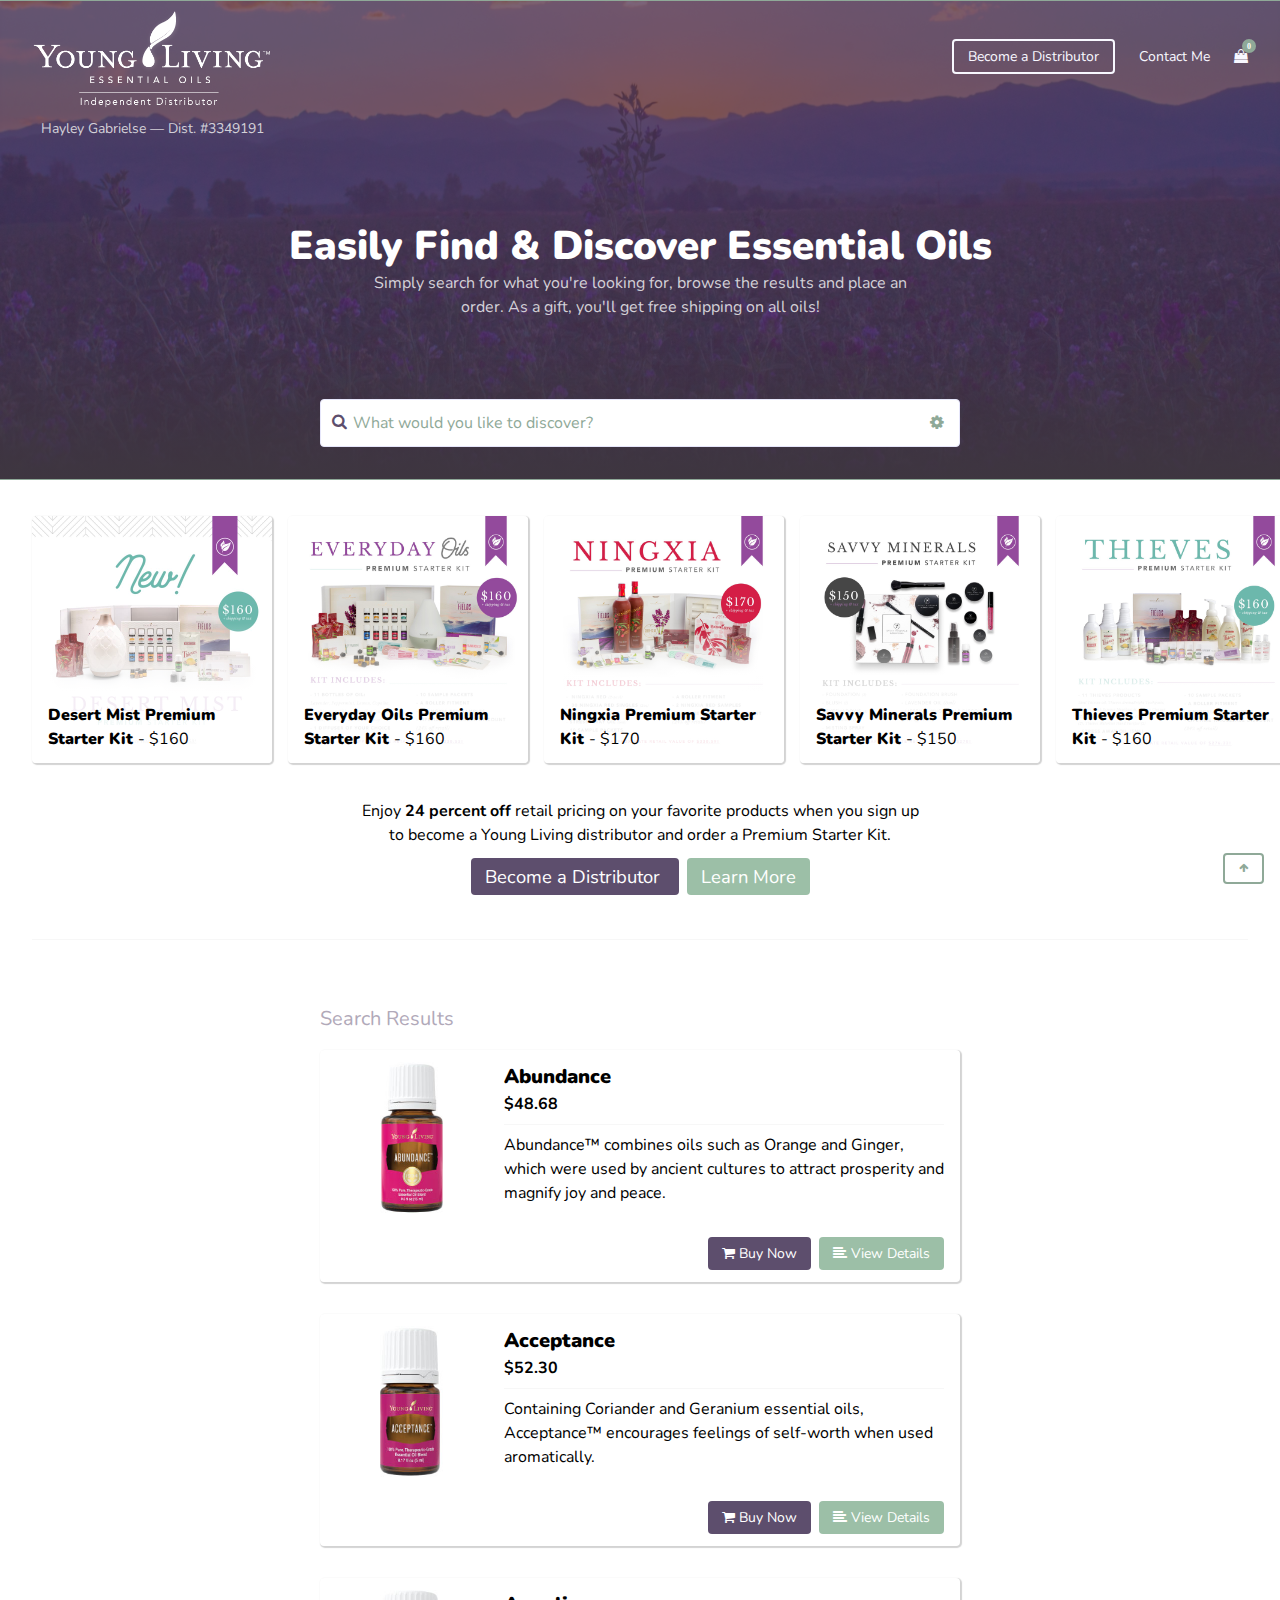
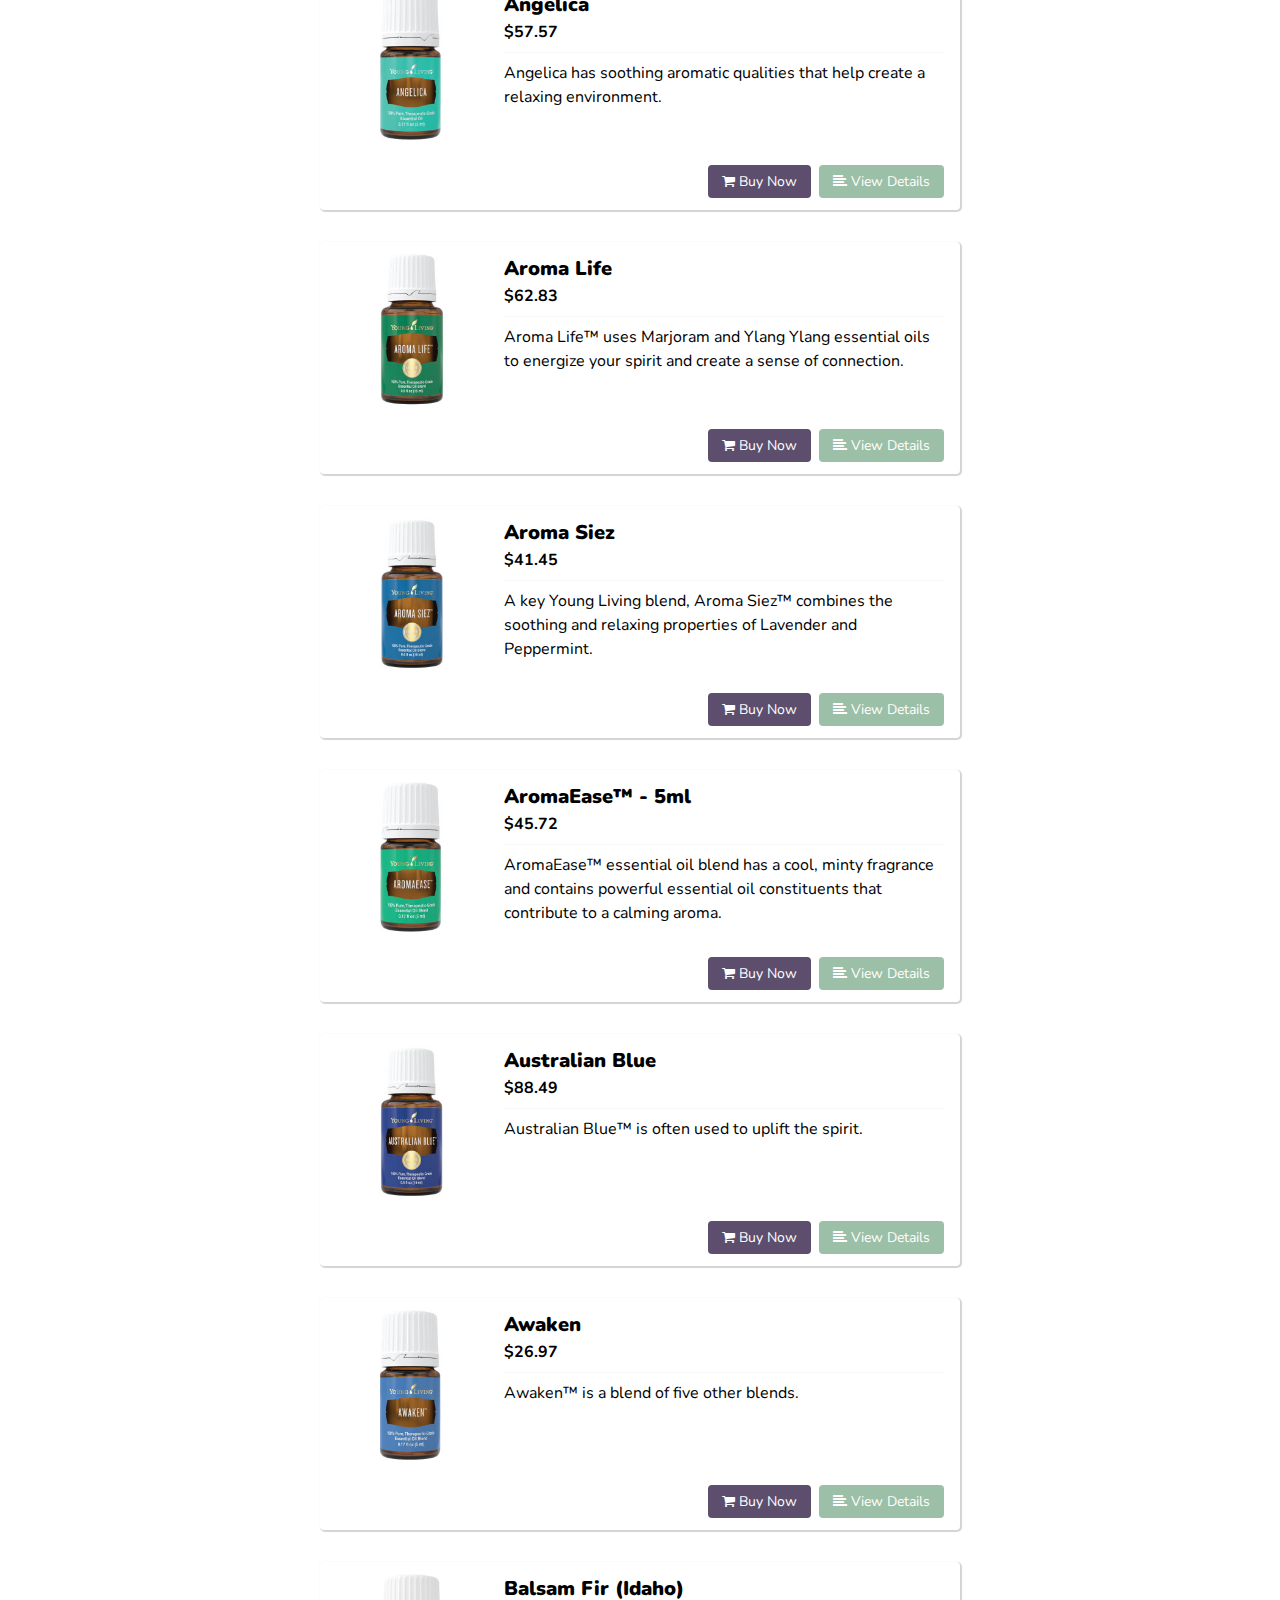
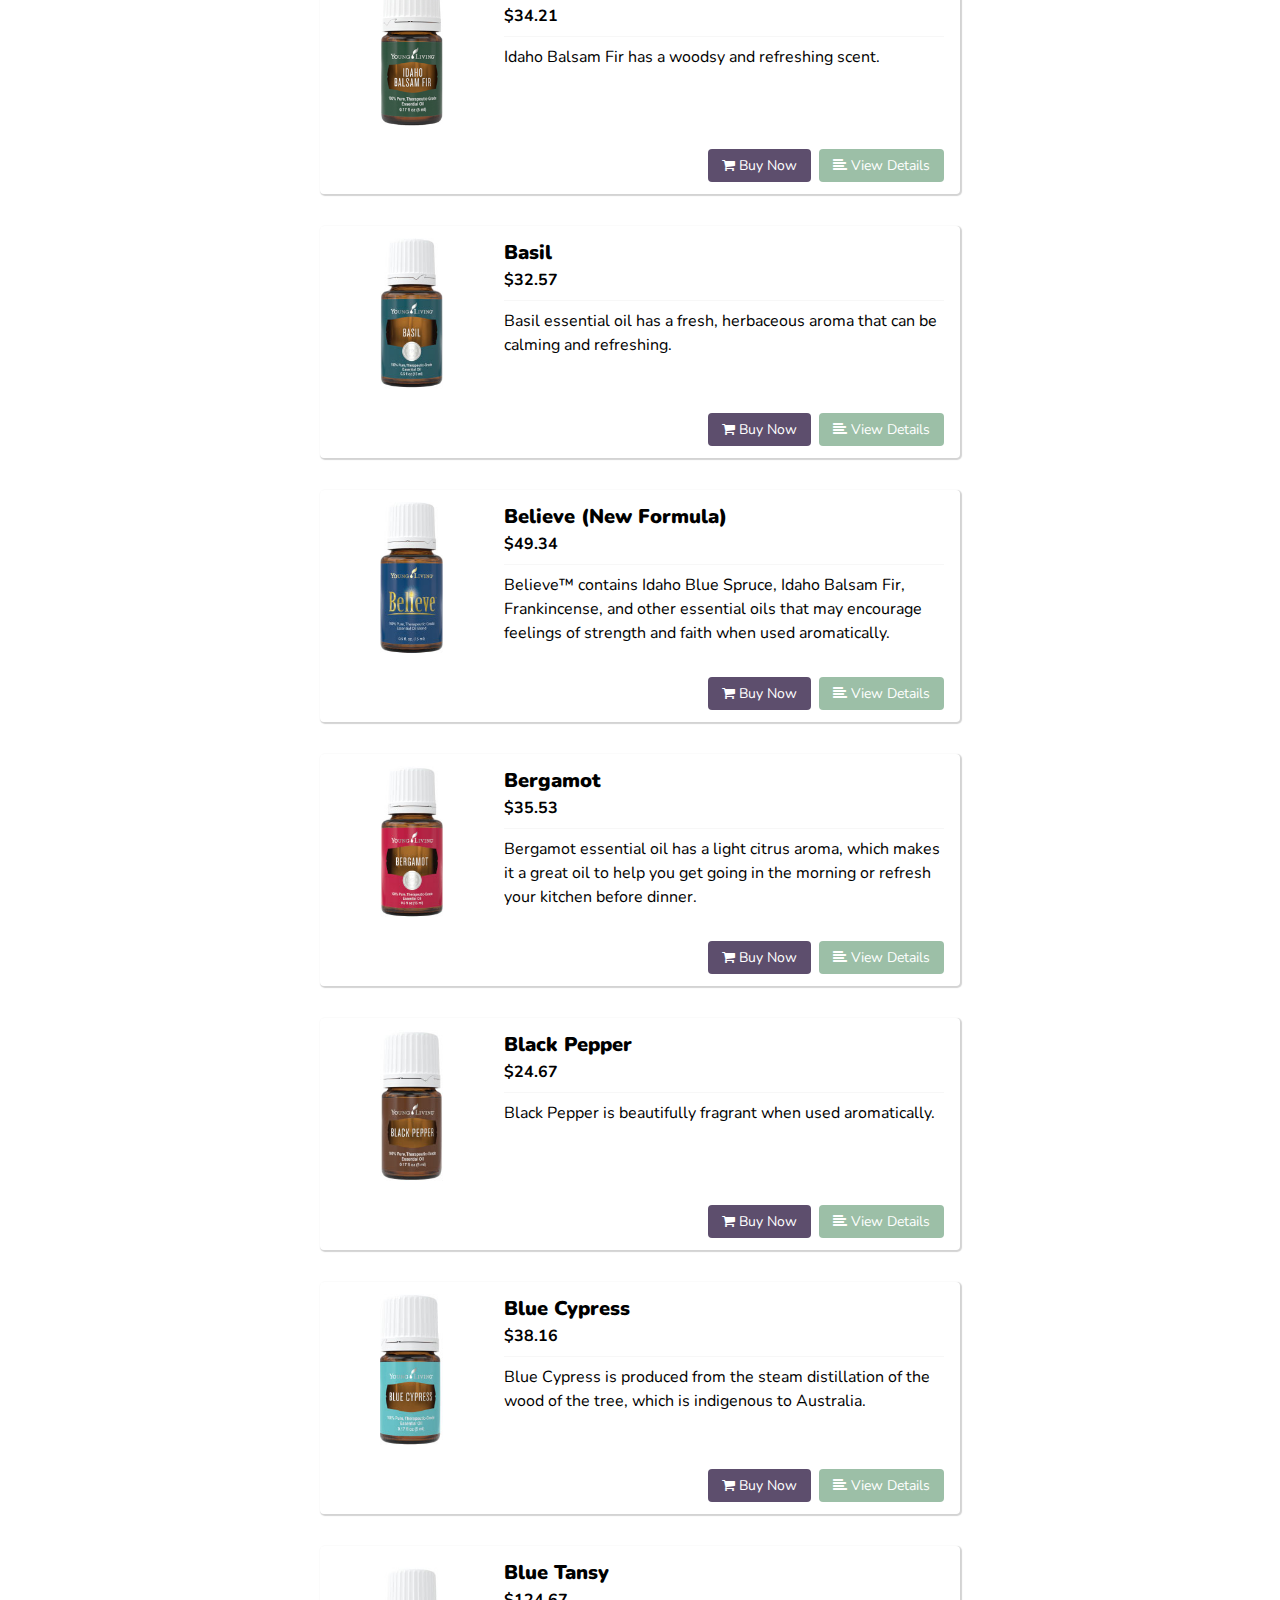
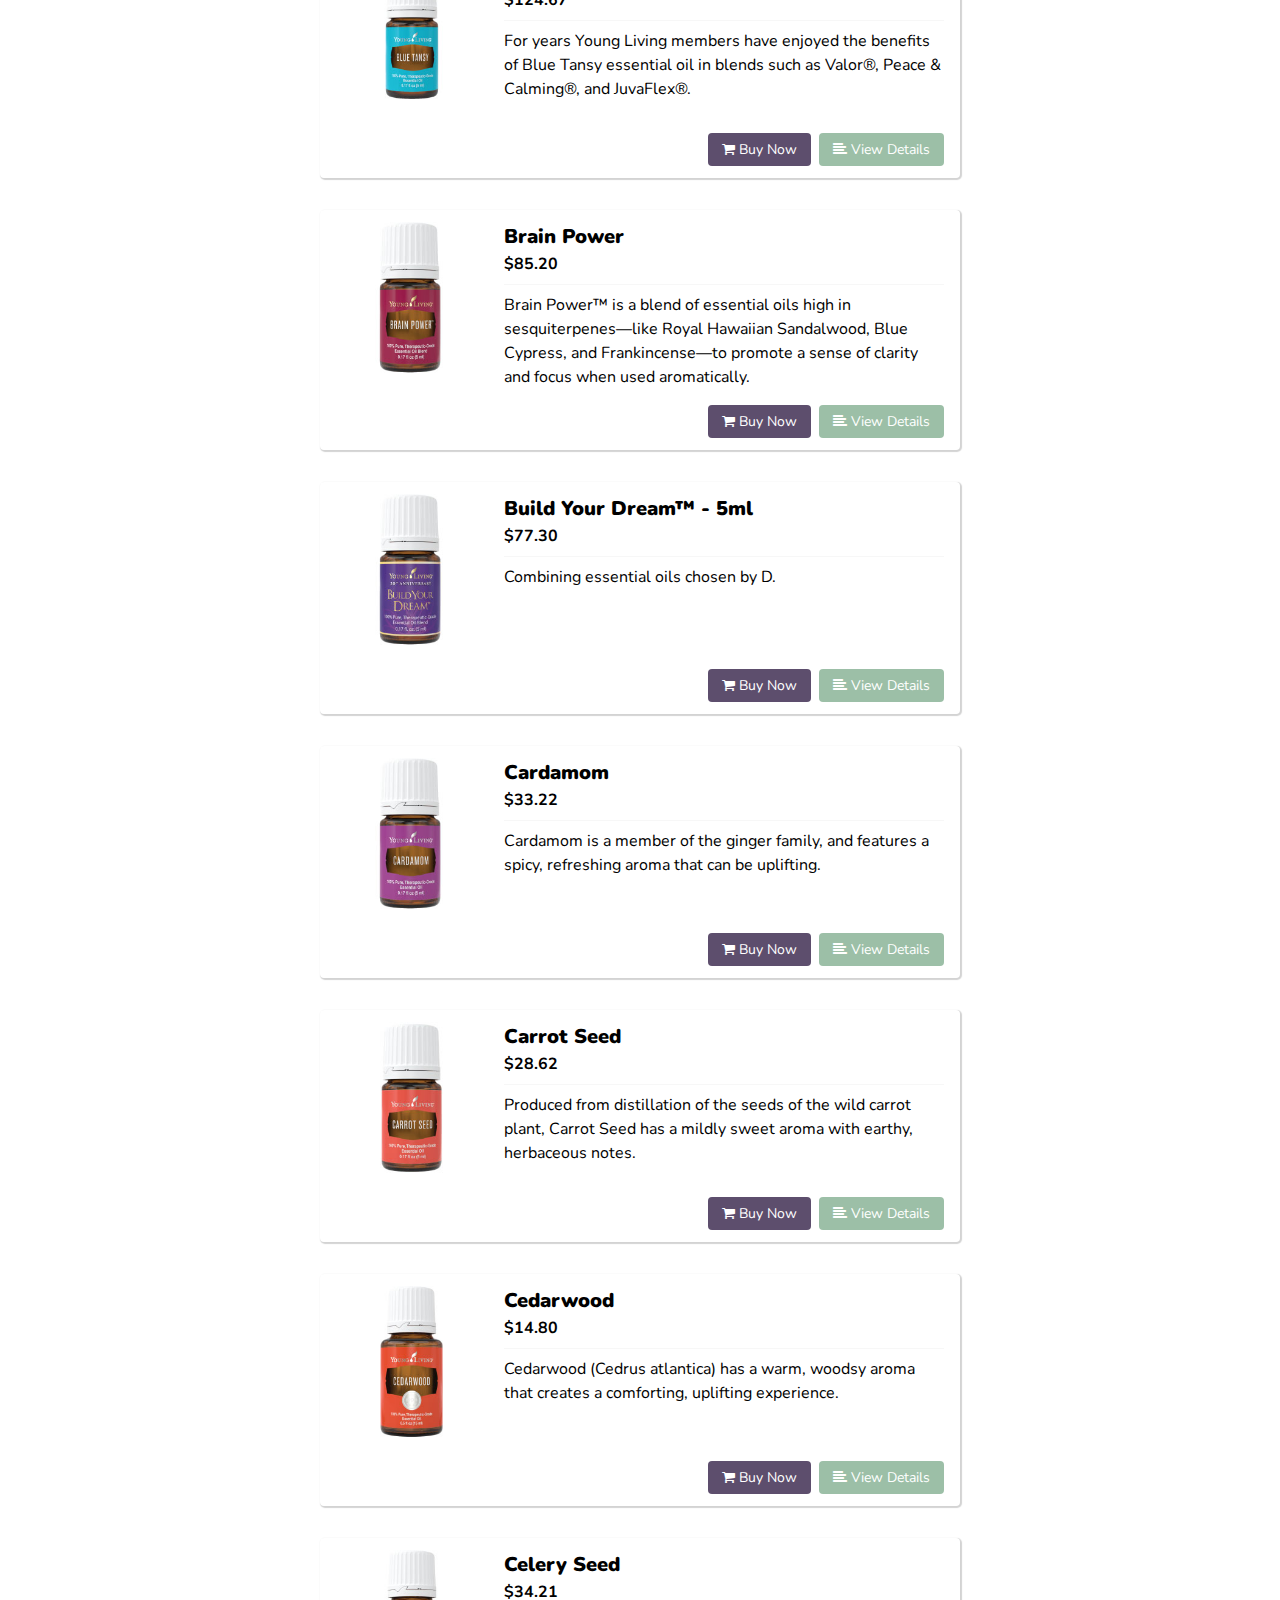
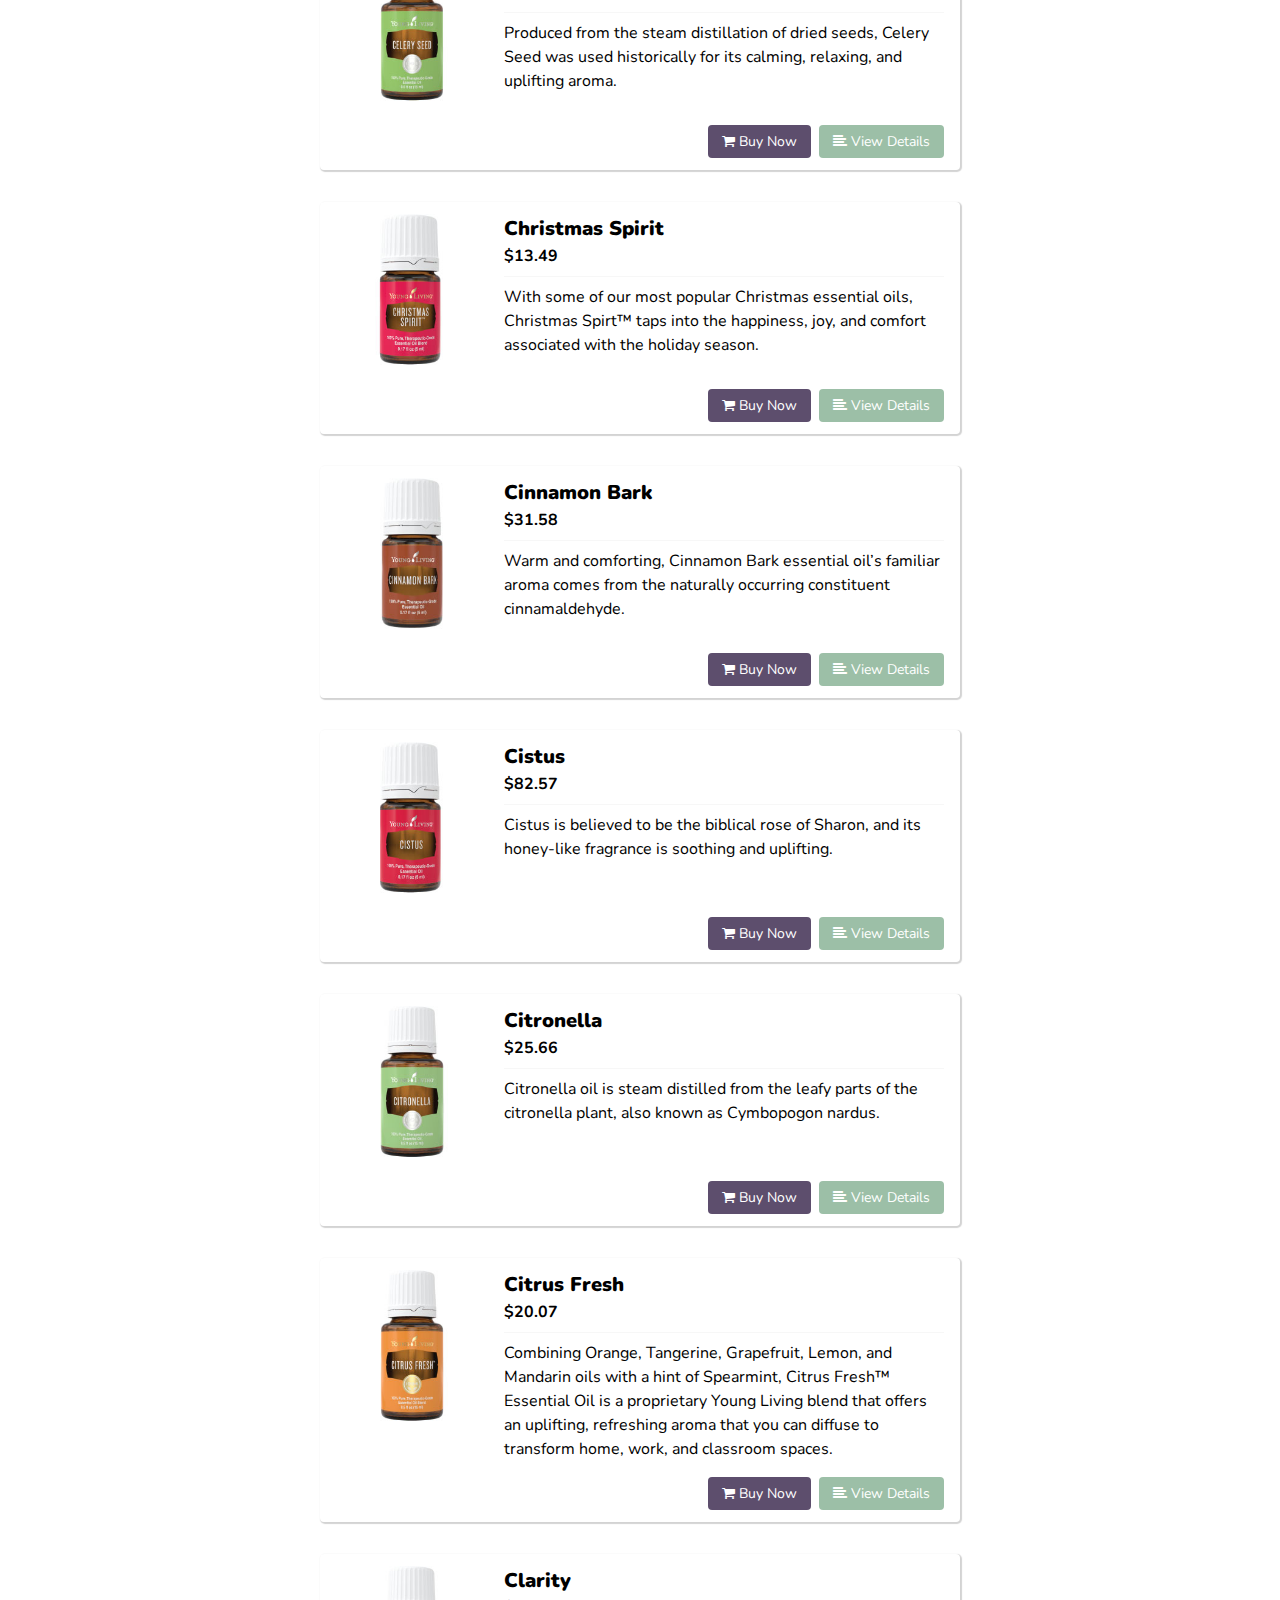
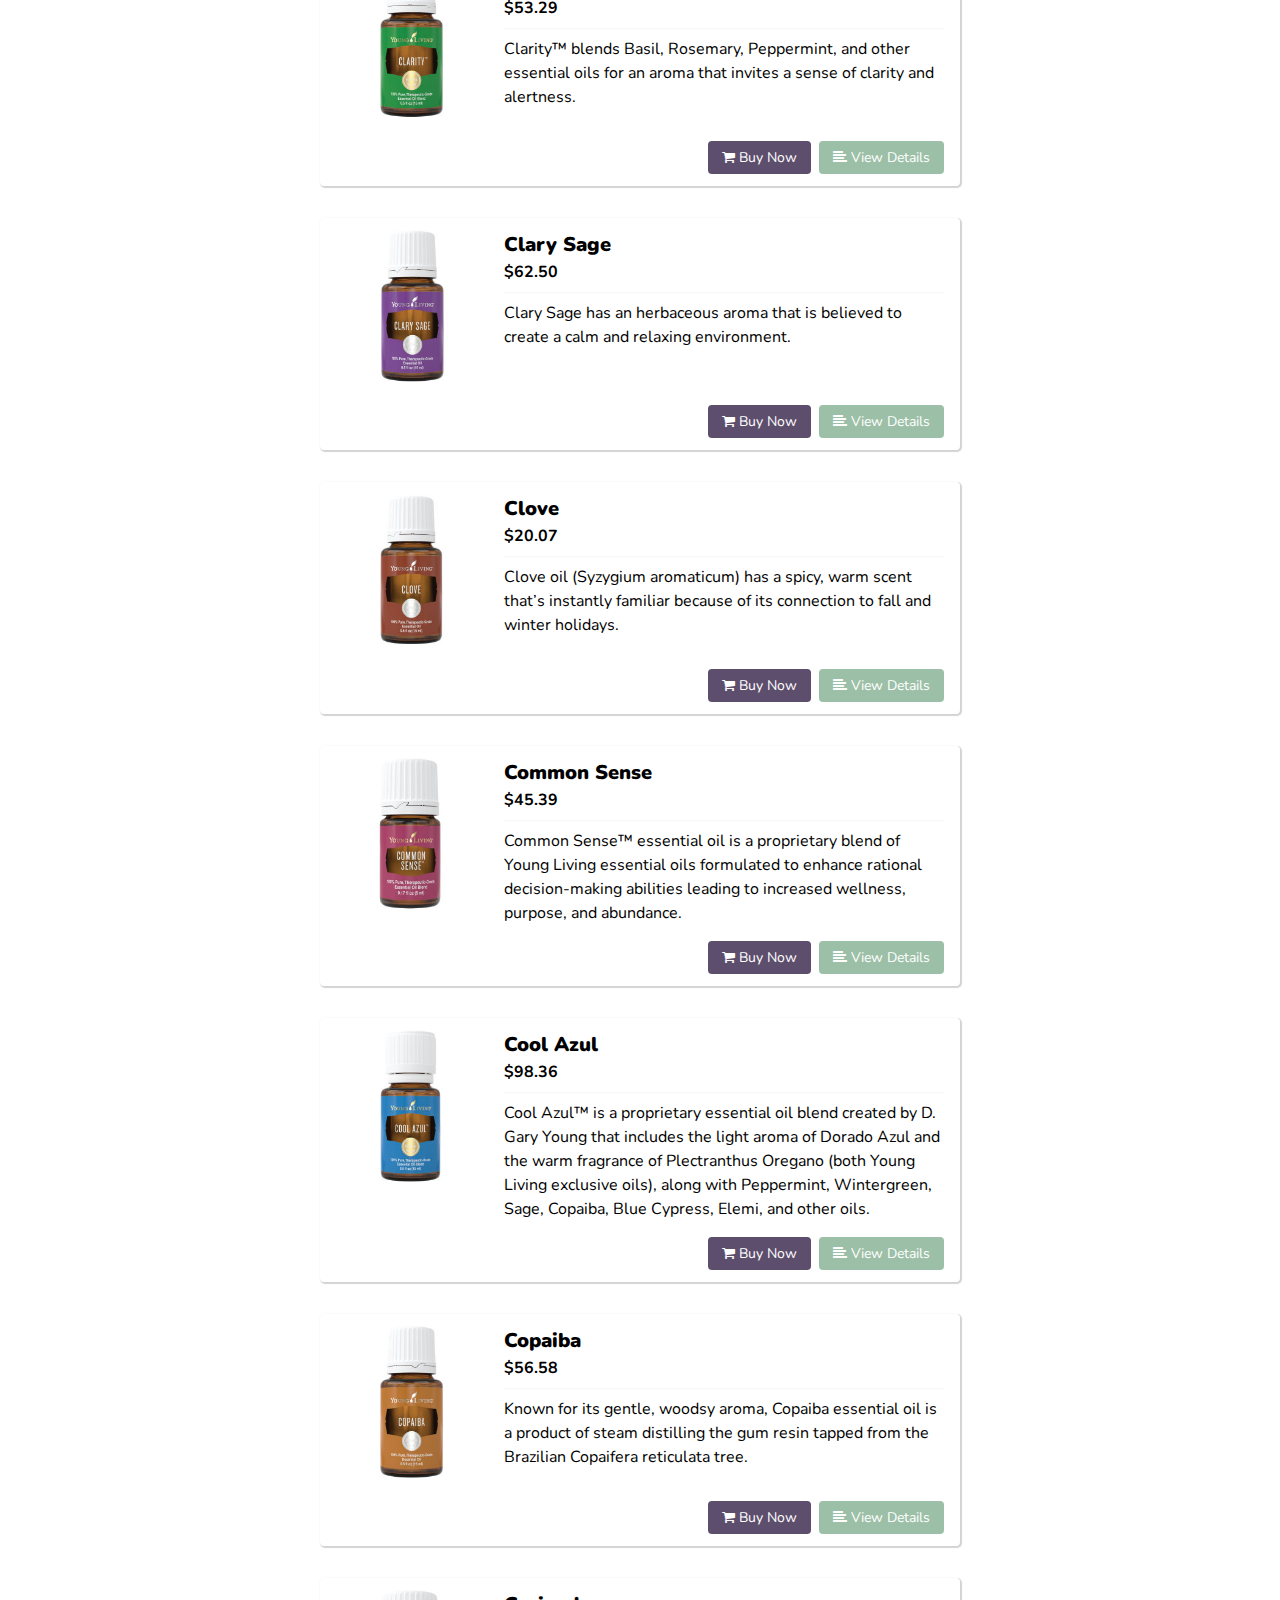
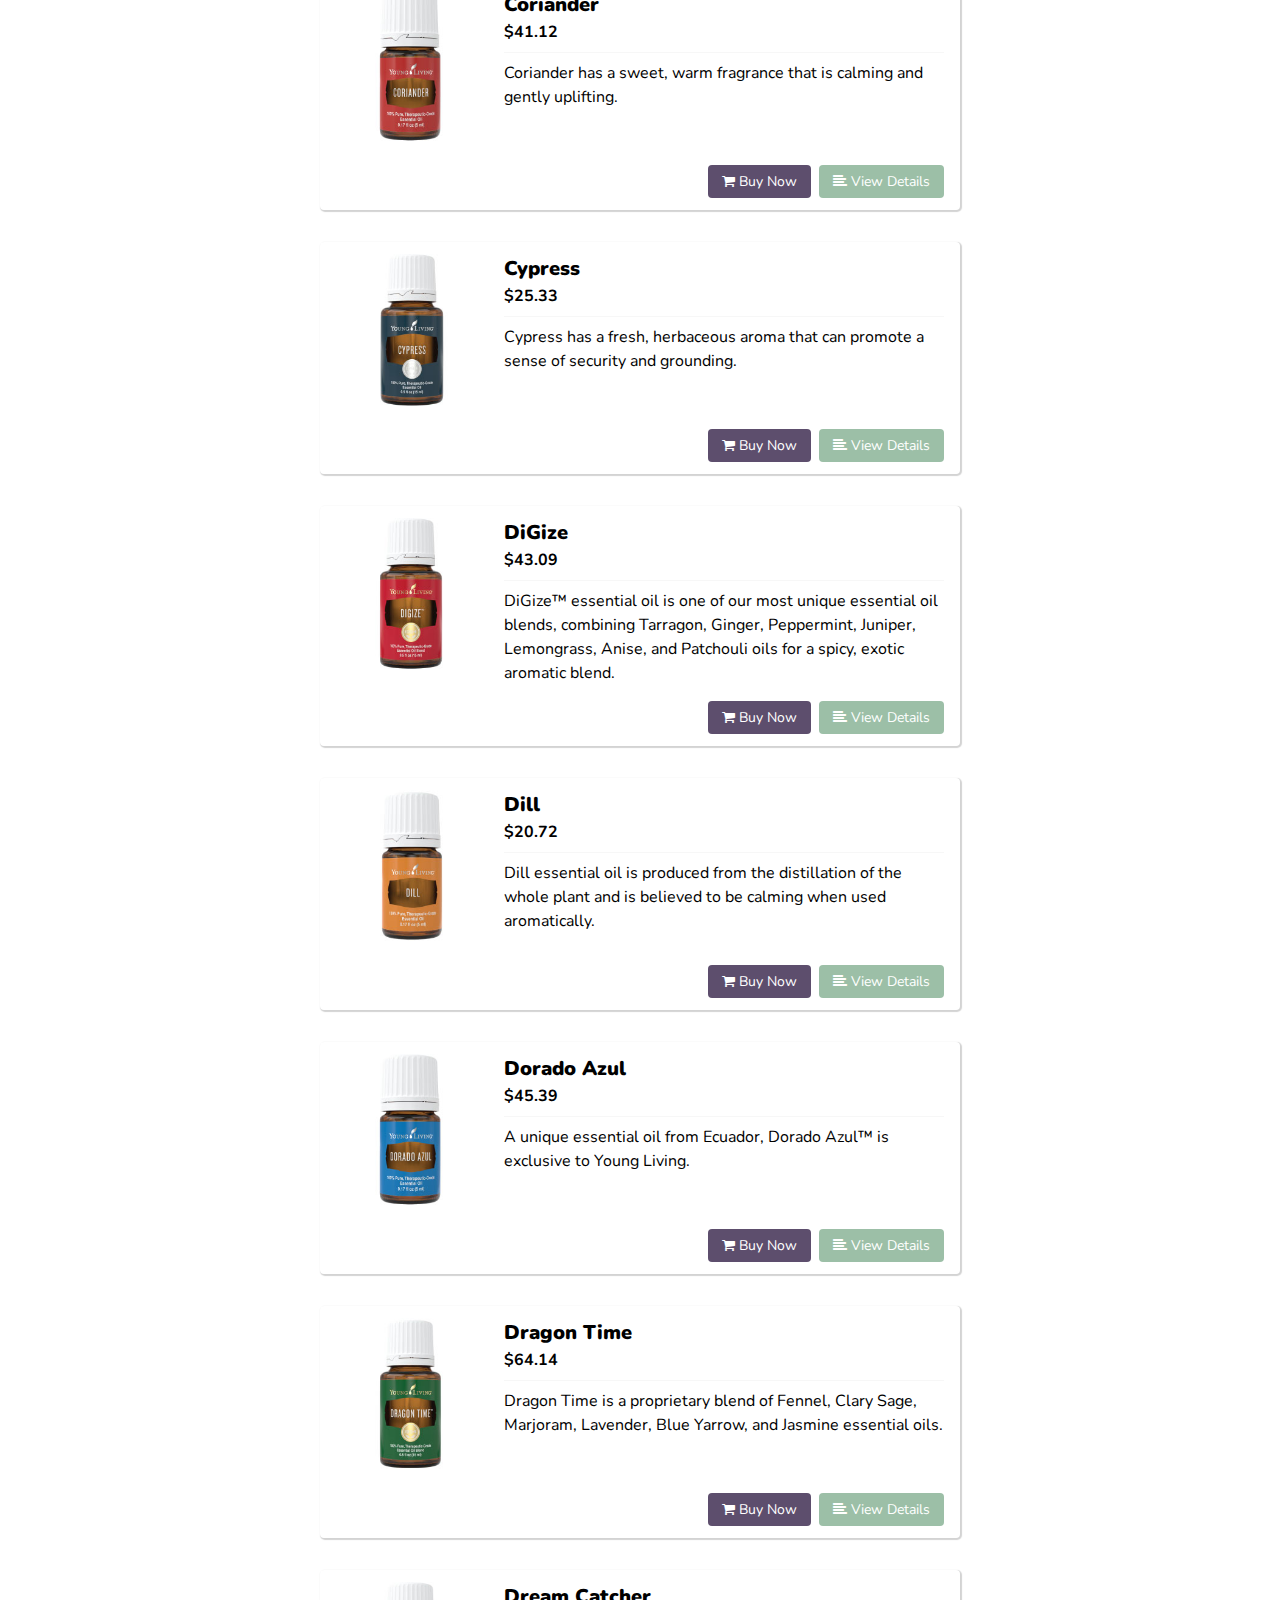
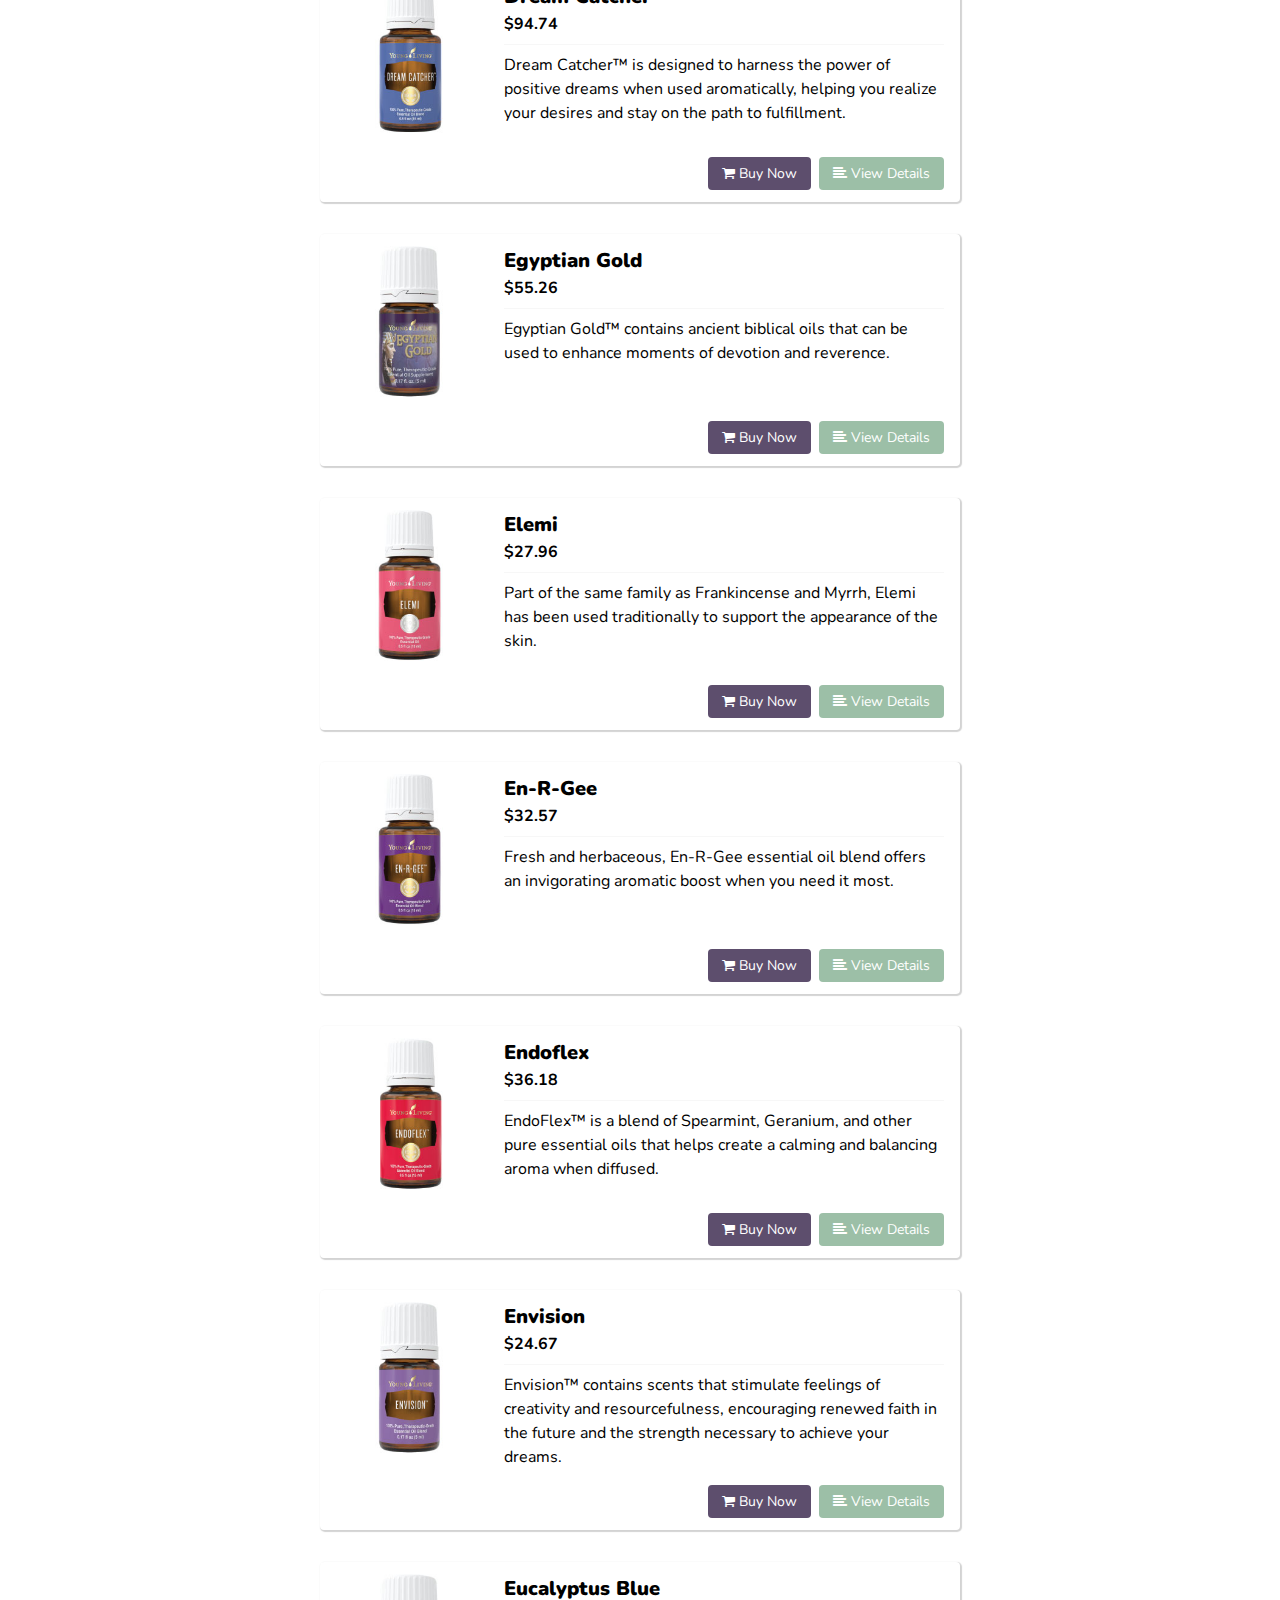
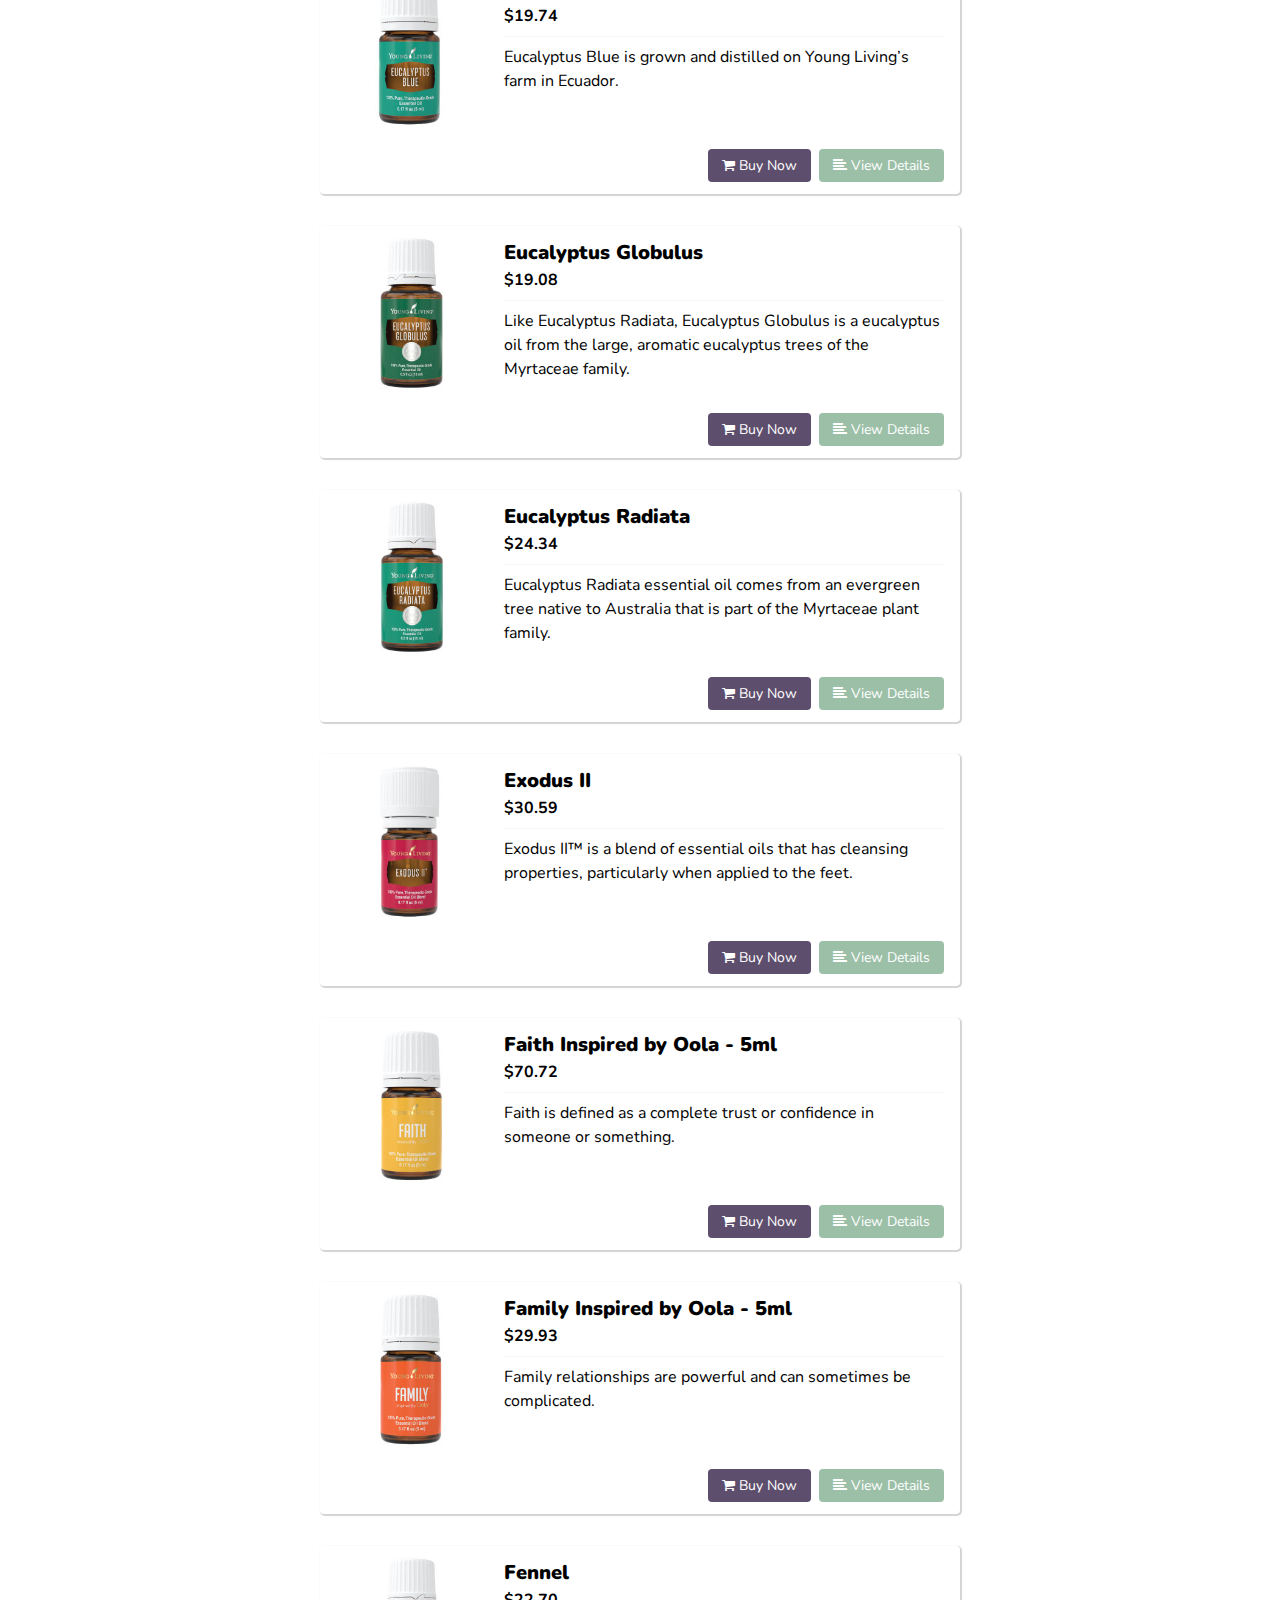
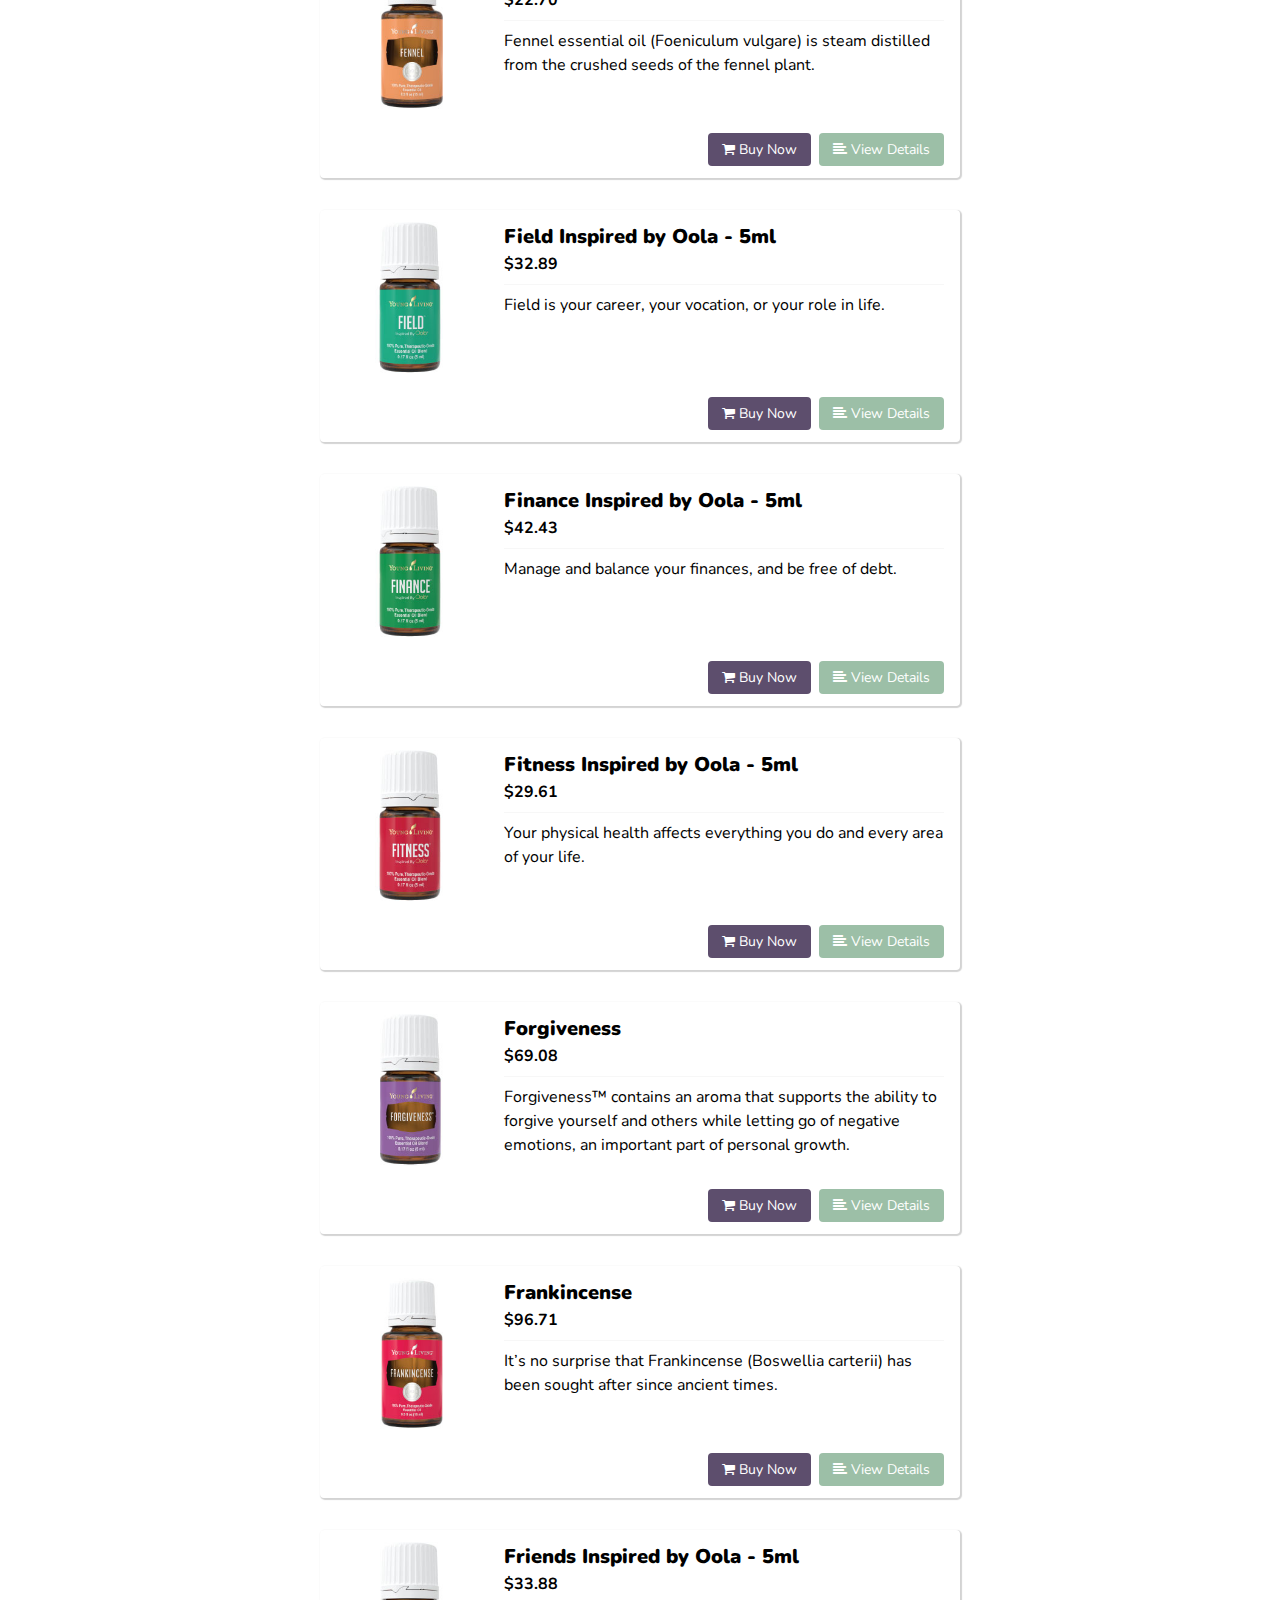
==== commit cbb95979: "2018-03-31-15-29-40" ====
--- a/index.html
+++ b/index.html
@@ -1 +1 @@
-<!doctype html><html><head><meta charset="utf-8"><meta http-equiv="x-ua-compatible" content="ie=edge"><title>Hayley Gabrielse &mdash; Young Living Essential Oils Independant Distributor</title><meta name="description" content=""><meta name="viewport" content="width=device-width,initial-scale=1"><meta name="msapplication-square70x70logo" content="windows-tile-70x70.png"><meta name="msapplication-square150x150logo" content="windows-tile-150x150.png"><meta name="msapplication-square310x310logo" content="windows-tile-310x310.png"><meta name="msapplication-TileImage" content="windows-tile-144x144.png"><meta name="msapplication-TileColor" content="#4F345A"><link rel="apple-touch-icon-precomposed" sizes="152x152" href="apple-touch-icon-152x152-precomposed.png"><link rel="apple-touch-icon-precomposed" sizes="120x120" href="apple-touch-icon-120x120-precomposed.png"><link rel="apple-touch-icon-precomposed" sizes="76x76" href="apple-touch-icon-76x76-precomposed.png"><link rel="apple-touch-icon-precomposed" sizes="60x60" href="apple-touch-icon-60x60-precomposed.png"><link rel="apple-touch-icon-precomposed" sizes="144x144" href="apple-touch-icon-144x144-precomposed.png"><link rel="apple-touch-icon-precomposed" sizes="114x114" href="apple-touch-icon-114x114-precomposed.png"><link rel="apple-touch-icon-precomposed" sizes="72x72" href="apple-touch-icon-72x72-precomposed.png"><link rel="apple-touch-icon" sizes="57x57" href="apple-touch-icon.png"><link rel="shortcut icon" href="favicon.ico"><link rel="icon" type="image/png" sizes="64x64" href="favicon.png"><link rel="stylesheet" href="styles/main.min.css"></head><body><header class="header"><div class="logo-wrapper"><a class="logo" href="/"><img src="/images/distributor-logo-bw.png" alt="Young Living Independant Distributor"><aside class="meta">Hayley Gabrielse &mdash; Dist. #3349191</aside></a></div><nav class="navigation"><ul class="navigation-list"><li class="navigation-item"><a class="navigation-link navigation-link-featured" href="https://www.youngliving.com/vo/#/signup/start?sponsorid=3349191&enrollerid=3349191&isocountrycode=US&isolanguagecode=en&type=member" alt="Become a Distributor">Become a Distributor</a></li><li class="navigation-item"><button class="navigation-link contact-view-button" alt="Contact Me">Contact Me</button></li><li class="navigation-item"><button class="navigation-link cart-view-button button" alt="Shopping Cart"><i class="fa fa-shopping-bag"><span class="cart-item-count">0</span></i></button></li></ul></nav><div class="contact"><button type="button" class="contact-hide-button">×</button><form class="contact-form"><p class="contact-content">Fill out the contact form below with any questions and I will get back to you as soon as possible. Thanks!</p><div class="contact-field-section"><input type="text" name="_gotcha" style="display:none"> <input type="text" class="contact-field" name="name" placeholder="Name" required> <input type="email" class="contact-field" name="_replyto" placeholder="Email" required><textarea class="contact-field" name="message" placeholder="What can I help you with?" required></textarea></div><div class="contact-button-section"><button type="submit" class="contact-submit-button button button-primary"><i class="fa fa-envelope"></i> Send</button></div></form><div class="contact-status"></div></div></header><aside><button class="button scroll-to-top"><i class="fa fa-arrow-up"></i></button></aside><div class="hero"><div class="hero-content"><h1 class="hero-caption">Easily Find &amp; Discover Essential Oils</h1><p class="hero-subcaption">Simply search for what you're looking for, browse the results and place an order. As a gift, you'll get free shipping on all oils!</p></div><div class="search-wrapper"><div class="search-container"><form class="search-form"><input name="search" type="text" class="search-input"> <span class="search-rotating-term disabled">Term</span> <i class="search-icon loading"></i> <i class="search-clear disabled" title="Clear search"></i> <i class="search-edit" title="Edit search settings"></i></form><div class="search-settings"><label class="search-settings-label">Search by name only</label><input name="name-only" type="checkbox" class="search-settings-name-only"><label class="search-settings-label">Min price</label><span class="search-settings-currency">$</span> <input name="min-price" type="number" pattern="[0-9]*" class="search-settings-min-price"><label class="search-settings-label">Max price</label><span class="search-settings-currency">$</span> <input name="max-price" type="number" pattern="[0-9]*" class="search-settings-max-price"><div class="search-settings-button-section"><button class="search-settings-reset-button button button-secondary"><i class="fa fa-times"></i> Reset</button> <button class="search-settings-apply-button button button-primary"><i class="fa fa-filter"></i> Apply</button></div></div></div></div></div><main class="search-results"><article class="search-result product" data-name="Abundance"><div class="product-image-section"><img class="product-image" src="/images/products/abundance.jpg" alt="Abundance Essential Oil Blend"></div><div class="product-content-section"><h1 class="product-name">Abundance</h1><span class="product-price">$48.68</span><p class="product-excerpt">Abundance™ combines oils such as Orange and Ginger, which were used by ancient cultures to attract prosperity and magnify joy and peace.</p></div><div class="product-button-section"><button class="product-view-details-button button button-secondary"><i class="fa fa-align-left"></i> View Details</button> <button class="product-add-to-cart-button button button-primary"><i class="fa fa-shopping-cart"></i> Buy Now</button></div><section class="product-details-section"><div class="product-details"><button type="button" class="product-hide-details-button">×</button><h1 class="product-name">Abundance</h1><p class="product-description">Abundance™ combines oils such as Orange and Ginger, which were used by ancient cultures to attract prosperity and magnify joy and peace.</p><h3>Uses</h3><ul class="product-uses"><li class="product-use">Energizing</li><li class="product-use">Attract Prosperity</li></ul><h3>Ingredients</h3><ul class="product-ingredients"><li class="product-ingredient">Citrus Aurantium Dulcis† (Orange) Peel Oil</li><li class="product-ingredient">Boswellia Carterii† (Frankincense) Oil</li><li class="product-ingredient">Pogostemon Cablin† (Patchouli) Oil</li><li class="product-ingredient">Eugenia Caryophyllus† (Clove) Bud Oil</li><li class="product-ingredient">Zingiber Officinale† (Ginger) Root Oil</li><li class="product-ingredient">Commiphora Myrrha† (Myrrh) Oil</li><li class="product-ingredient">Cinnamomum Zeylanicum† (Cinnamon) Bark Oil</li><li class="product-ingredient">Picea Mariana† (Black Spruce) Leaf Oil</li></ul><!-- Abundance,Orange,Ginger,Cultures,Prosperity,Magnify,Joy,Peace,Energizing,Prosperity,Ancient,Kosher --></div><div class="product-button-section"><button class="product-add-to-cart-button button button-primary"><i class="fa fa-shopping-cart"></i> Buy Now</button></div></section></article><article class="search-result product" data-name="Acceptance"><div class="product-image-section"><img class="product-image" src="/images/products/acceptance.jpg" alt="Acceptance Essential Oil Blend"></div><div class="product-content-section"><h1 class="product-name">Acceptance</h1><span class="product-price">$52.30</span><p class="product-excerpt">Containing Coriander and Geranium essential oils, Acceptance™ encourages feelings of self-worth when used aromatically.</p></div><div class="product-button-section"><button class="product-view-details-button button button-secondary"><i class="fa fa-align-left"></i> View Details</button> <button class="product-add-to-cart-button button button-primary"><i class="fa fa-shopping-cart"></i> Buy Now</button></div><section class="product-details-section"><div class="product-details"><button type="button" class="product-hide-details-button">×</button><h1 class="product-name">Acceptance</h1><p class="product-description">Containing Coriander and Geranium essential oils, Acceptance™ encourages feelings of self-worth when used aromatically.</p><h3>Uses</h3><ul class="product-uses"><li class="product-use">Acceptance</li><li class="product-use">Self Worth</li></ul><h3>Ingredients</h3><ul class="product-ingredients"><li class="product-ingredient">Prunus Amygdalus Dulcis (Sweet Almond) Oil</li><li class="product-ingredient">Coriandrum Sativum† (Coriander) Seed Oil</li><li class="product-ingredient">Pelargonium Graveolens† (Geranium) Flower Oil</li><li class="product-ingredient">Citrus Aurantium Bergamia† (Bergamot) Peel Oil (furocoumarin-Free)</li><li class="product-ingredient">Boswellia Carterii† (Frankincense) Oil</li><li class="product-ingredient">Santalum Paniculatum† (Royal Hawaiian™ Sandalwood) Wood Oil</li><li class="product-ingredient">Citrus Aurantium Amara† (Bitter Orange) Flower Oil (Neroli)</li><li class="product-ingredient">Citrus paradisi†(Grapefruit) Peel Oil</li><li class="product-ingredient">Citrus Reticulata† (Tangerine) Peel Oil</li><li class="product-ingredient">Mentha Spicata† (Spearmint) Leaf Extract</li><li class="product-ingredient">Citrus Limon† (Lemon) Peel Oil</li><li class="product-ingredient">Callitris Intratropica† (Blue Cypress) Wood Oil</li><li class="product-ingredient">Artemisia Pallens† (Davana) Flower Oil</li><li class="product-ingredient">Citrus Hystrix† (Kaffir Lime) Leaf Extract</li><li class="product-ingredient">Ocotea Quixos† (Ocotea) Leaf Oil</li><li class="product-ingredient">Jasminum Officinale** (Jasmine) Oil</li><li class="product-ingredient">Chamomilla Recutita† (Matricaria) Flower Oil Cananga odorata†(Ylang Ylang) Flower Oil</li><li class="product-ingredient">Tanacetum Annuum† (Blue Tansy) Flower Oil</li><li class="product-ingredient">Rosa damascena†(Rose) Flower Oil</li></ul><!-- Coriander,Geranium,Acceptance,Worth,Self-Worth,Kosher --></div><div class="product-button-section"><button class="product-add-to-cart-button button button-primary"><i class="fa fa-shopping-cart"></i> Buy Now</button></div></section></article><article class="search-result product" data-name="Angelica"><div class="product-image-section"><img class="product-image" src="/images/products/angelica.jpg" alt="Angelica Essential Oil Blend"></div><div class="product-content-section"><h1 class="product-name">Angelica</h1><span class="product-price">$57.57</span><p class="product-excerpt">Angelica has soothing aromatic qualities that help create a relaxing environment.</p></div><div class="product-button-section"><button class="product-view-details-button button button-secondary"><i class="fa fa-align-left"></i> View Details</button> <button class="product-add-to-cart-button button button-primary"><i class="fa fa-shopping-cart"></i> Buy Now</button></div><section class="product-details-section"><div class="product-details"><button type="button" class="product-hide-details-button">×</button><h1 class="product-name">Angelica</h1><p class="product-description">Angelica has soothing aromatic qualities that help create a relaxing environment. It has been referred to as the &quot;oil of angels,&quot; in part because of its calming aroma.</p><h3>Uses</h3><ul class="product-uses"><li class="product-use">Calming</li></ul><h3>Ingredients</h3><ul class="product-ingredients"><li class="product-ingredient">Angelica Archangelica† (Angelica) Root Oil</li></ul><!-- Angelica,Aromatic,Angels,Aroma,Soothing,Relaxing,Calming,Calming --></div><div class="product-button-section"><button class="product-add-to-cart-button button button-primary"><i class="fa fa-shopping-cart"></i> Buy Now</button></div></section></article><article class="search-result product" data-name="Aroma Life"><div class="product-image-section"><img class="product-image" src="/images/products/aroma-life.jpg" alt="Aroma Life Essential Oil Blend"></div><div class="product-content-section"><h1 class="product-name">Aroma Life</h1><span class="product-price">$62.83</span><p class="product-excerpt">Aroma Life™ uses Marjoram and Ylang Ylang essential oils to energize your spirit and create a sense of connection.</p></div><div class="product-button-section"><button class="product-view-details-button button button-secondary"><i class="fa fa-align-left"></i> View Details</button> <button class="product-add-to-cart-button button button-primary"><i class="fa fa-shopping-cart"></i> Buy Now</button></div><section class="product-details-section"><div class="product-details"><button type="button" class="product-hide-details-button">×</button><h1 class="product-name">Aroma Life</h1><p class="product-description">Aroma Life™ uses Marjoram and Ylang Ylang essential oils to energize your spirit and create a sense of connection.</p><h3>Ingredients</h3><ul class="product-ingredients"><li class="product-ingredient">Sesamum Indicum (Sesame) Seed Oil</li><li class="product-ingredient">Cupressus Sempervirens† (Cypress) Leaf/nut/stem Oil</li><li class="product-ingredient">Origanum Majorana† (Marjoram) Leaf Oil</li><li class="product-ingredient">Cananga Odorata† (Ylang Ylang) Flower Oil</li><li class="product-ingredient">Helichrysum Italicum† Flower Oil</li></ul><!-- Aroma,Life,Marjoram,Ylang,Energize,Spirit,Sense,Connection,Kosher,Aroma Life --></div><div class="product-button-section"><button class="product-add-to-cart-button button button-primary"><i class="fa fa-shopping-cart"></i> Buy Now</button></div></section></article><article class="search-result product" data-name="Aroma Siez"><div class="product-image-section"><img class="product-image" src="/images/products/aroma-siez.jpg" alt="Aroma Siez Essential Oil Blend"></div><div class="product-content-section"><h1 class="product-name">Aroma Siez</h1><span class="product-price">$41.45</span><p class="product-excerpt">A key Young Living blend, Aroma Siez™ combines the soothing and relaxing properties of Lavender and Peppermint.</p></div><div class="product-button-section"><button class="product-view-details-button button button-secondary"><i class="fa fa-align-left"></i> View Details</button> <button class="product-add-to-cart-button button button-primary"><i class="fa fa-shopping-cart"></i> Buy Now</button></div><section class="product-details-section"><div class="product-details"><button type="button" class="product-hide-details-button">×</button><h1 class="product-name">Aroma Siez</h1><p class="product-description">A key Young Living blend, Aroma Siez™ combines the soothing and relaxing properties of Lavender and Peppermint.</p><h3>Ingredients</h3><ul class="product-ingredients"><li class="product-ingredient">Ocimum Basilicum† (Basil) Oil</li><li class="product-ingredient">Origanum Majorana† (Marjoram) Leaf Oil</li><li class="product-ingredient">Lavandula Angustifolia† (Lavender) Oil</li><li class="product-ingredient">Mentha Piperita† (Peppermint) Oil</li><li class="product-ingredient">Cupressus Sempervirens† (Cypress) Leaf/nut/stem Oil</li></ul><!-- Blend,Aroma,Siez,Properties,Lavender,Peppermint,Soothing,Relaxing,Kosher,Aroma Siez --></div><div class="product-button-section"><button class="product-add-to-cart-button button button-primary"><i class="fa fa-shopping-cart"></i> Buy Now</button></div></section></article><article class="search-result product" data-name="AromaEase™ - 5ml"><div class="product-image-section"><img class="product-image" src="/images/products/aromaease-5ml.jpg" alt="AromaEase™ - 5ml Essential Oil Blend"></div><div class="product-content-section"><h1 class="product-name">AromaEase™ - 5ml</h1><span class="product-price">$45.72</span><p class="product-excerpt">AromaEase™ essential oil blend has a cool, minty fragrance and contains powerful essential oil constituents that contribute to a calming aroma.</p></div><div class="product-button-section"><button class="product-view-details-button button button-secondary"><i class="fa fa-align-left"></i> View Details</button> <button class="product-add-to-cart-button button button-primary"><i class="fa fa-shopping-cart"></i> Buy Now</button></div><section class="product-details-section"><div class="product-details"><button type="button" class="product-hide-details-button">×</button><h1 class="product-name">AromaEase™ - 5ml</h1><p class="product-description">AromaEase™ essential oil blend has a cool, minty fragrance and contains powerful essential oil constituents that contribute to a calming aroma. Formulated with Peppermint, Spearmint, Ginger, Cardamom, and Fennel, Aroma Ease essential oil is perfect for diffusing around your home, office, or even in your car. While there are many Aroma Ease essential oil uses, it is particularly effective when diffused.</p><h3>Ingredients</h3><ul class="product-ingredients"><li class="product-ingredient">Mentha Piperita† (Peppermint) Oil</li><li class="product-ingredient">Mentha Spicata† (Spearmint) Leaf Extract</li><li class="product-ingredient">Zingiber Officinale† (Ginger) Root Oil</li><li class="product-ingredient">Elettaria Cardamomum† (Cardamom) Seed Oil</li><li class="product-ingredient">Foeniculum Vulgare† (Fennel) Oil</li></ul><!-- AromaEase,Blend,Minty,Fragrance,Constituents,Aroma,Peppermint,Spearmint,Ginger,Cardamom,Aroma,Ease,Home,Office,Car,Powerful,Calming,Perfect,Effective,Diffused,AromaEase™ - 5ml --></div><div class="product-button-section"><button class="product-add-to-cart-button button button-primary"><i class="fa fa-shopping-cart"></i> Buy Now</button></div></section></article><article class="search-result product" data-name="Australian Blue"><div class="product-image-section"><img class="product-image" src="/images/products/australian-blue.jpg" alt="Australian Blue Essential Oil Blend"></div><div class="product-content-section"><h1 class="product-name">Australian Blue</h1><span class="product-price">$88.49</span><p class="product-excerpt">Australian Blue™ is often used to uplift the spirit.</p></div><div class="product-button-section"><button class="product-view-details-button button button-secondary"><i class="fa fa-align-left"></i> View Details</button> <button class="product-add-to-cart-button button button-primary"><i class="fa fa-shopping-cart"></i> Buy Now</button></div><section class="product-details-section"><div class="product-details"><button type="button" class="product-hide-details-button">×</button><h1 class="product-name">Australian Blue</h1><p class="product-description">Australian Blue™ is often used to uplift the spirit. This blend contains Blue Cypress, which is produced from the distillation of the highly prized Callitris intratropica wood in Australia.</p><h3>Uses</h3><ul class="product-uses"><li class="product-use">Purifying</li><li class="product-use">Uplifting</li><li class="product-use">Emotional Balance</li></ul><h3>Ingredients</h3><ul class="product-ingredients"><li class="product-ingredient">Callitris Intratropica† (Blue Cypress) Wood Oil</li><li class="product-ingredient">Cananga Odorata† (Ylang Ylang) Flower Oil</li><li class="product-ingredient">Cedrus Atlantica† (Cedarwood) Bark Oil</li><li class="product-ingredient">Abies Concolor† (White Fir) Branch/leaf/wood Oil</li><li class="product-ingredient">Pelargonium Graveolens† (Geranium) Flower Oil</li><li class="product-ingredient">Citrus Paradisi† (Grapefruit) Peel Oil</li><li class="product-ingredient">Citrus Reticulata† (Tangerine) Peel Oil</li><li class="product-ingredient">Mentha Spicata† (Spearmint) Leaf Extract</li><li class="product-ingredient">Artemisia Pallens† (Davana) Flower Oil</li><li class="product-ingredient">Citrus Hystrix† (Kaffir Lime) Leaf Extract</li><li class="product-ingredient">Citrus Limon† (Lemon) Peel Oil</li><li class="product-ingredient">Ocotea Quixos† (Ocotea) Leaf Oil</li><li class="product-ingredient">Jasminum Officinale** (Jasmine) Oil</li><li class="product-ingredient">Chamomilla Recutita† (Matricaria) Flower Oil</li><li class="product-ingredient">Tanacetum Annuum† (Blue Tansy) Flower Oil</li><li class="product-ingredient">Rosa Damascena† (Rose) Flower Oil</li></ul><!-- Uplift,Spirit,Blend,Cypress,Distillation,Callitris,Intratropica,Wood,Australia,Purifying,Uplifting,Balance,Australian,Emotional,Kosher,Australian Blue --></div><div class="product-button-section"><button class="product-add-to-cart-button button button-primary"><i class="fa fa-shopping-cart"></i> Buy Now</button></div></section></article><article class="search-result product" data-name="Awaken"><div class="product-image-section"><img class="product-image" src="/images/products/awaken.jpg" alt="Awaken Essential Oil Blend"></div><div class="product-content-section"><h1 class="product-name">Awaken</h1><span class="product-price">$26.97</span><p class="product-excerpt">Awaken™ is a blend of five other blends.</p></div><div class="product-button-section"><button class="product-view-details-button button button-secondary"><i class="fa fa-align-left"></i> View Details</button> <button class="product-add-to-cart-button button button-primary"><i class="fa fa-shopping-cart"></i> Buy Now</button></div><section class="product-details-section"><div class="product-details"><button type="button" class="product-hide-details-button">×</button><h1 class="product-name">Awaken</h1><p class="product-description">Awaken™ is a blend of five other blends. Expertly formulated to help you become aware of limitless potential when used aromatically, Awaken is the first step toward making positive life changes.</p><h3>Uses</h3><ul class="product-uses"><li class="product-use">Energy Balance</li><li class="product-use">Self Awareness</li></ul><h3>Ingredients</h3><ul class="product-ingredients"><li class="product-ingredient">Caprylic/capric (Coconut) Oil</li><li class="product-ingredient">Prunus Amygdalus Dulcis (Almond) Oil</li><li class="product-ingredient">Citrus Aurantium Bergamia (furanocoumarin-Free Bergamot) Peel Oil</li><li class="product-ingredient">Cananga Odorata (Ylang Ylang) Flower Oil</li><li class="product-ingredient">Citrus Aurantium Bergamia (Bergamot) Peel Oil (furocoumarin-Free)</li><li class="product-ingredient">Sesamum Indicum (Sesame) Seed Oil</li><li class="product-ingredient">Pelargonium Graveolens (Geranium) Flower Oil</li><li class="product-ingredient">Royal Hawaiian Sandalwood Oil (Santalum Paniculatum)</li><li class="product-ingredient">Citrus Aurantium (Neroli) Oil</li><li class="product-ingredient">Citrus Reticulata (Tangerine) Oil</li><li class="product-ingredient">Citrus Limon (Lemon) Peel Oil</li><li class="product-ingredient">Coriandrum Sativum (Coriander) Seed Oil</li><li class="product-ingredient">Piper Nigrum (Black Pepper) Fruit Oil</li><li class="product-ingredient">Boswellia Carterii (Frankincense) Resin Oil</li><li class="product-ingredient">Melissa Officinalis Leaf Oil</li><li class="product-ingredient">Lavandula Angustifolia (Lavender) Oil</li><li class="product-ingredient">Citrus Aurantium Bergamia (Bergamot) Peel Oil</li><li class="product-ingredient">Jasminum Officinale (Jasmine) Oil</li><li class="product-ingredient">Chamamelum Nobile (Roman Chamomile) Flower Oil</li><li class="product-ingredient">Cymbopogon Martini (Lemongrass) Oil</li><li class="product-ingredient">Hyssopus Officinalis (Hyssop) Leaf Oil</li><li class="product-ingredient">Helichrysum Italicum Oil</li><li class="product-ingredient">Callitris Intratropica (Blue Cypress) Wood Oil</li><li class="product-ingredient">Artemisia Pallens (Davana) Flower Oil</li><li class="product-ingredient">Citrus Hystrix (Lime) Leaf Extract</li><li class="product-ingredient">Rosa Damascena (Rose) Flower Oil</li><li class="product-ingredient">Chamomilla Recutita (German Chamomile) Flower Oil</li><li class="product-ingredient">Tancetum Annuum (Blue Tansy) Flower Oil</li><li class="product-ingredient">Ocotea Quixos (Ocotea) Leaf Oil</li><li class="product-ingredient">Citrus Paradisi (Grapefruit) Peel Oil</li><li class="product-ingredient">Mentha Spicata (Spearmint) Leaf Extract</li></ul><!-- Awaken,Blend,Blends,Expertly,Limitless,Life,Energy,Balance,Awareness,Aware,Potential --></div><div class="product-button-section"><button class="product-add-to-cart-button button button-primary"><i class="fa fa-shopping-cart"></i> Buy Now</button></div></section></article><article class="search-result product" data-name="Balsam Fir (Idaho)"><div class="product-image-section"><img class="product-image" src="/images/products/balsam-fir-idaho.jpg" alt="Balsam Fir (Idaho) Essential Oil Blend"></div><div class="product-content-section"><h1 class="product-name">Balsam Fir (Idaho)</h1><span class="product-price">$34.21</span><p class="product-excerpt">Idaho Balsam Fir has a woodsy and refreshing scent.</p></div><div class="product-button-section"><button class="product-view-details-button button button-secondary"><i class="fa fa-align-left"></i> View Details</button> <button class="product-add-to-cart-button button button-primary"><i class="fa fa-shopping-cart"></i> Buy Now</button></div><section class="product-details-section"><div class="product-details"><button type="button" class="product-hide-details-button">×</button><h1 class="product-name">Balsam Fir (Idaho)</h1><p class="product-description">Idaho Balsam Fir has a woodsy and refreshing scent. Diffuse for a grounding and calming aroma.</p><h3>Uses</h3><ul class="product-uses"><li class="product-use">Emotional Balance</li></ul><h3>Ingredients</h3><ul class="product-ingredients"><li class="product-ingredient">Abies Balsamea† (Balsam Canada) Needle Oil</li></ul><!-- Balsam,Fir,Woodsy,Scent,Diffuse,Grounding,Aroma,Balance,Refreshing,Calming,Emotional,Kosher,Balsam Fir (Idaho --></div><div class="product-button-section"><button class="product-add-to-cart-button button button-primary"><i class="fa fa-shopping-cart"></i> Buy Now</button></div></section></article><article class="search-result product" data-name="Basil"><div class="product-image-section"><img class="product-image" src="/images/products/basil.jpg" alt="Basil Essential Oil Blend"></div><div class="product-content-section"><h1 class="product-name">Basil</h1><span class="product-price">$32.57</span><p class="product-excerpt">Basil essential oil has a fresh, herbaceous aroma that can be calming and refreshing.</p></div><div class="product-button-section"><button class="product-view-details-button button button-secondary"><i class="fa fa-align-left"></i> View Details</button> <button class="product-add-to-cart-button button button-primary"><i class="fa fa-shopping-cart"></i> Buy Now</button></div><section class="product-details-section"><div class="product-details"><button type="button" class="product-hide-details-button">×</button><h1 class="product-name">Basil</h1><p class="product-description">Basil essential oil has a fresh, herbaceous aroma that can be calming and refreshing. Dilute with V-6 or another carrier oil when applying directly to desired area.</p><h3>Uses</h3><ul class="product-uses"><li class="product-use">Mental Clarity</li><li class="product-use">Alertness</li></ul><h3>Ingredients</h3><ul class="product-ingredients"><li class="product-ingredient">Basil (Ocimum Basilicum)† Leaf Oil</li></ul><!-- Basil,Herbaceous,Aroma,v-6,Carrier,Clarity,Alertness,Fresh,Calming,Refreshing --></div><div class="product-button-section"><button class="product-add-to-cart-button button button-primary"><i class="fa fa-shopping-cart"></i> Buy Now</button></div></section></article><article class="search-result product" data-name="Believe  (New Formula)"><div class="product-image-section"><img class="product-image" src="/images/products/believe-new-formula.jpg" alt="Believe  (New Formula) Essential Oil Blend"></div><div class="product-content-section"><h1 class="product-name">Believe (New Formula)</h1><span class="product-price">$49.34</span><p class="product-excerpt">Believe™ contains Idaho Blue Spruce, Idaho Balsam Fir, Frankincense, and other essential oils that may encourage feelings of strength and faith when used aromatically.</p></div><div class="product-button-section"><button class="product-view-details-button button button-secondary"><i class="fa fa-align-left"></i> View Details</button> <button class="product-add-to-cart-button button button-primary"><i class="fa fa-shopping-cart"></i> Buy Now</button></div><section class="product-details-section"><div class="product-details"><button type="button" class="product-hide-details-button">×</button><h1 class="product-name">Believe (New Formula)</h1><p class="product-description">Believe™ contains Idaho Blue Spruce, Idaho Balsam Fir, Frankincense, and other essential oils that may encourage feelings of strength and faith when used aromatically.</p><h3>Ingredients</h3><ul class="product-ingredients"><li class="product-ingredient">Abies Balsamea† (Balsam Canada) Needle Oil</li><li class="product-ingredient">Coriandrum Sativum† (Coriander) Seed Oil</li><li class="product-ingredient">Citrus Aurantium Bergamia† (Bergamot) Peel Oil (furocoumarin-Free)</li><li class="product-ingredient">Boswellia Carterii† (Frankincense) Oil</li><li class="product-ingredient">Picea Pungens† (Idaho Blue Spruce) Branch/leaf/wood Oil</li><li class="product-ingredient">Cananga Odorata† (Ylang Ylang) Flower Oil</li><li class="product-ingredient">Pelargonium Graveolens† (Geranium) Flower Oil</li></ul><!-- Balsam,Fir,Frankincense,Strength,Faith,Believe (New Formula --></div><div class="product-button-section"><button class="product-add-to-cart-button button button-primary"><i class="fa fa-shopping-cart"></i> Buy Now</button></div></section></article><article class="search-result product" data-name="Bergamot"><div class="product-image-section"><img class="product-image" src="/images/products/bergamot.jpg" alt="Bergamot Essential Oil Blend"></div><div class="product-content-section"><h1 class="product-name">Bergamot</h1><span class="product-price">$35.53</span><p class="product-excerpt">Bergamot essential oil has a light citrus aroma, which makes it a great oil to help you get going in the morning or refresh your kitchen before dinner.</p></div><div class="product-button-section"><button class="product-view-details-button button button-secondary"><i class="fa fa-align-left"></i> View Details</button> <button class="product-add-to-cart-button button button-primary"><i class="fa fa-shopping-cart"></i> Buy Now</button></div><section class="product-details-section"><div class="product-details"><button type="button" class="product-hide-details-button">×</button><h1 class="product-name">Bergamot</h1><p class="product-description">Bergamot essential oil has a light citrus aroma, which makes it a great oil to help you get going in the morning or refresh your kitchen before dinner. The peel of the yellow-green, orange-shaped fruit is cold pressed to create the pure Young Living Bergamot oil found in homes around the world.</p><h3>Uses</h3><ul class="product-uses"><li class="product-use">Confidence</li><li class="product-use">Calming</li></ul><h3>Ingredients</h3><ul class="product-ingredients"><li class="product-ingredient">Citrus Aurantium Bergamia† (Bergamot) Peel Oil</li></ul><!-- Bergamot,Citrus,Aroma,Morning,Refresh,Kitchen,Dinner,Peel,Fruit,Homes,Confidence,Yellow-Green,Orange-Shaped,Cold,Pure,Calming,Kosher --></div><div class="product-button-section"><button class="product-add-to-cart-button button button-primary"><i class="fa fa-shopping-cart"></i> Buy Now</button></div></section></article><article class="search-result product" data-name="Black Pepper"><div class="product-image-section"><img class="product-image" src="/images/products/black-pepper.jpg" alt="Black Pepper Essential Oil Blend"></div><div class="product-content-section"><h1 class="product-name">Black Pepper</h1><span class="product-price">$24.67</span><p class="product-excerpt">Black Pepper is beautifully fragrant when used aromatically.</p></div><div class="product-button-section"><button class="product-view-details-button button button-secondary"><i class="fa fa-align-left"></i> View Details</button> <button class="product-add-to-cart-button button button-primary"><i class="fa fa-shopping-cart"></i> Buy Now</button></div><section class="product-details-section"><div class="product-details"><button type="button" class="product-hide-details-button">×</button><h1 class="product-name">Black Pepper</h1><p class="product-description">Black Pepper is beautifully fragrant when used aromatically. Inhale directly for its energizing aroma or pair with other oils such as Peppermint, Wintergreen, or Clove.</p><h3>Ingredients</h3><ul class="product-ingredients"><li class="product-ingredient">Piper Nigrum† (Pepper) Fruit Oil</li></ul><!-- Pepper,Fragrant,Aroma,Peppermint,Wintergreen,Clove,Energizing,Kosher,Black Pepper --></div><div class="product-button-section"><button class="product-add-to-cart-button button button-primary"><i class="fa fa-shopping-cart"></i> Buy Now</button></div></section></article><article class="search-result product" data-name="Blue Cypress"><div class="product-image-section"><img class="product-image" src="/images/products/blue-cypress.jpg" alt="Blue Cypress Essential Oil Blend"></div><div class="product-content-section"><h1 class="product-name">Blue Cypress</h1><span class="product-price">$38.16</span><p class="product-excerpt">Blue Cypress is produced from the steam distillation of the wood of the tree, which is indigenous to Australia.</p></div><div class="product-button-section"><button class="product-view-details-button button button-secondary"><i class="fa fa-align-left"></i> View Details</button> <button class="product-add-to-cart-button button button-primary"><i class="fa fa-shopping-cart"></i> Buy Now</button></div><section class="product-details-section"><div class="product-details"><button type="button" class="product-hide-details-button">×</button><h1 class="product-name">Blue Cypress</h1><p class="product-description">Blue Cypress is produced from the steam distillation of the wood of the tree, which is indigenous to Australia. Traditionally used to moisturize dry skin, this oil also has historical use as a component in perfumes and even as an adhesive.</p><h3>Uses</h3><ul class="product-uses"><li class="product-use">Respiratory Support</li></ul><h3>Ingredients</h3><ul class="product-ingredients"><li class="product-ingredient">Callitris Intratropica† (Blue Cypress) Wood Oil</li></ul><!-- Cypress,Steam,Distillation,Wood,Tree,Indigenous,Australia,Moisturize,Skin,Perfumes,Respiratory,Blue Cypress --></div><div class="product-button-section"><button class="product-add-to-cart-button button button-primary"><i class="fa fa-shopping-cart"></i> Buy Now</button></div></section></article><article class="search-result product" data-name="Blue Tansy"><div class="product-image-section"><img class="product-image" src="/images/products/blue-tansy.jpg" alt="Blue Tansy Essential Oil Blend"></div><div class="product-content-section"><h1 class="product-name">Blue Tansy</h1><span class="product-price">$124.67</span><p class="product-excerpt">For years Young Living members have enjoyed the benefits of Blue Tansy essential oil in blends such as Valor®, Peace &amp; Calming®, and JuvaFlex®.</p></div><div class="product-button-section"><button class="product-view-details-button button button-secondary"><i class="fa fa-align-left"></i> View Details</button> <button class="product-add-to-cart-button button button-primary"><i class="fa fa-shopping-cart"></i> Buy Now</button></div><section class="product-details-section"><div class="product-details"><button type="button" class="product-hide-details-button">×</button><h1 class="product-name">Blue Tansy</h1><p class="product-description">For years Young Living members have enjoyed the benefits of Blue Tansy essential oil in blends such as Valor®, Peace &amp; Calming®, and JuvaFlex®. Now it can be yours as a single oil, and you can discover for yourself how to use Blue Tansy as an aromatic in your diffuser, as a topical application in your own homemade Blue Tansy skin care products, and in plenty of other ways as you use and share this exclusive oil.</p><h3>Uses</h3><ul class="product-uses"><li class="product-use">Relaxing</li></ul><h3>Ingredients</h3><ul class="product-ingredients"><li class="product-ingredient">Tanacetum Annuum† (Blue Tansy) Flower Oil</li></ul><!-- Years,Members,Benefits,Tansy,Blends,Valor,Peace,Calming,JuvaFlex,Yours,Aromatic,Diffuser,Application,Homemade,Skin,Care,Products,Plenty,Ways,Share,Single,Topical,Own,Relaxing,Blue Tansy --></div><div class="product-button-section"><button class="product-add-to-cart-button button button-primary"><i class="fa fa-shopping-cart"></i> Buy Now</button></div></section></article><article class="search-result product" data-name="Brain Power"><div class="product-image-section"><img class="product-image" src="/images/products/brain-power.jpg" alt="Brain Power Essential Oil Blend"></div><div class="product-content-section"><h1 class="product-name">Brain Power</h1><span class="product-price">$85.20</span><p class="product-excerpt">Brain Power™ is a blend of essential oils high in sesquiterpenes—like Royal Hawaiian Sandalwood, Blue Cypress, and Frankincense—to promote a sense of clarity and focus when used aromatically.</p></div><div class="product-button-section"><button class="product-view-details-button button button-secondary"><i class="fa fa-align-left"></i> View Details</button> <button class="product-add-to-cart-button button button-primary"><i class="fa fa-shopping-cart"></i> Buy Now</button></div><section class="product-details-section"><div class="product-details"><button type="button" class="product-hide-details-button">×</button><h1 class="product-name">Brain Power</h1><p class="product-description">Brain Power™ is a blend of essential oils high in sesquiterpenes—like Royal Hawaiian Sandalwood, Blue Cypress, and Frankincense—to promote a sense of clarity and focus when used aromatically.</p><h3>Uses</h3><ul class="product-uses"><li class="product-use">Mental Clarity</li></ul><h3>Ingredients</h3><ul class="product-ingredients"><li class="product-ingredient">Santalum Album (Sacred Sandalwood)† Wood Oil</li><li class="product-ingredient">Cedrus Atlantica† (Cedarwood) Bark Oil</li><li class="product-ingredient">Boswellia Carterii† (Frankincense) Oil</li><li class="product-ingredient">Melissa Officinalis† Leaf Oil</li><li class="product-ingredient">Callitris Intratropica† (Blue Cypress) Wood Oil</li><li class="product-ingredient">Lavandula Angustifolia† (Lavender) Oil</li><li class="product-ingredient">Helichrysum Italicum† Flower Oil</li></ul><!-- Brain,Power,Blend,Sesquiterpenes—like,Royal,Sandalwood,Cypress,Frankincense—to,Sense,Clarity,Focus,Clarity,Hawaiian,Kosher,Brain Power --></div><div class="product-button-section"><button class="product-add-to-cart-button button button-primary"><i class="fa fa-shopping-cart"></i> Buy Now</button></div></section></article><article class="search-result product" data-name="Build Your Dream™ - 5ml"><div class="product-image-section"><img class="product-image" src="/images/products/build-your-dream-5ml.jpg" alt="Build Your Dream™ - 5ml Essential Oil Blend"></div><div class="product-content-section"><h1 class="product-name">Build Your Dream™ - 5ml</h1><span class="product-price">$77.30</span><p class="product-excerpt">Combining essential oils chosen by D.</p></div><div class="product-button-section"><button class="product-view-details-button button button-secondary"><i class="fa fa-align-left"></i> View Details</button> <button class="product-add-to-cart-button button button-primary"><i class="fa fa-shopping-cart"></i> Buy Now</button></div><section class="product-details-section"><div class="product-details"><button type="button" class="product-hide-details-button">×</button><h1 class="product-name">Build Your Dream™ - 5ml</h1><p class="product-description">Combining essential oils chosen by D. Gary Young for their connections to our history, Build Your Dream™ empowers and clarifies to help you find the way to achieve your dreams when used aromatically.</p><h3>Ingredients</h3><ul class="product-ingredients"><li class="product-ingredient">Lavandula Angustifolia† (Lavender) Oil</li><li class="product-ingredient">Cananga Odorata† (Ylang Ylang) Flower Oil</li><li class="product-ingredient">Callitris Intratropica† (Blue Cypress) Wood Oil</li><li class="product-ingredient">Boswellia Sacra† (Sacred Frankincense) Oil</li><li class="product-ingredient">Chamaecyparis Formosensis† (Hong Kuai) Wood Oil</li><li class="product-ingredient">Melissa Officinalis† (Melissa) Leaf Oil</li><li class="product-ingredient">Picea Pungens† (Idaho Blue Spruce) Branch/leaf/wood Oil</li><li class="product-ingredient">Abies Balsamea† (Balsam Canada) Needle Oil</li><li class="product-ingredient">Santalum Paniculatum† (Royal Hawaiian™ Sandalwood) Wood Oil</li><li class="product-ingredient">Coriandrum Sativum† (Coriander) Seed Oil</li><li class="product-ingredient">Citrus Reticulata† (Tangerine) Peel Oil</li><li class="product-ingredient">Piper Nigrum† (Black Pepper) Fruit Oil</li><li class="product-ingredient">Citrus Aurantium Bergamia† (Bergamot) Peel Oil</li><li class="product-ingredient">Boswellia Carterii† (Frankincense) Oil</li><li class="product-ingredient">Juniperus Osteosperma† (Juniper) Oil</li><li class="product-ingredient">Pimpinella Anisum† (Anise) Seed Oil</li><li class="product-ingredient">Tanacetum Annuum† (Blue Tansy) Flower Oil</li><li class="product-ingredient">Pelargonium Graveolens† (Geranium) Flower Oil</li><li class="product-ingredient">Nymphaea Lotus† (Blue Lotus) Flower Extract</li></ul><!-- D,Connections,Dream,Dreams,Build Your Dream™ - 5ml --></div><div class="product-button-section"><button class="product-add-to-cart-button button button-primary"><i class="fa fa-shopping-cart"></i> Buy Now</button></div></section></article><article class="search-result product" data-name="Cardamom"><div class="product-image-section"><img class="product-image" src="/images/products/cardamom.jpg" alt="Cardamom Essential Oil Blend"></div><div class="product-content-section"><h1 class="product-name">Cardamom</h1><span class="product-price">$33.22</span><p class="product-excerpt">Cardamom is a member of the ginger family, and features a spicy, refreshing aroma that can be uplifting.</p></div><div class="product-button-section"><button class="product-view-details-button button button-secondary"><i class="fa fa-align-left"></i> View Details</button> <button class="product-add-to-cart-button button button-primary"><i class="fa fa-shopping-cart"></i> Buy Now</button></div><section class="product-details-section"><div class="product-details"><button type="button" class="product-hide-details-button">×</button><h1 class="product-name">Cardamom</h1><p class="product-description">Cardamom is a member of the ginger family, and features a spicy, refreshing aroma that can be uplifting.</p><h3>Uses</h3><ul class="product-uses"><li class="product-use">Respiratory Support</li></ul><h3>Ingredients</h3><ul class="product-ingredients"><li class="product-ingredient">Elettaria Cardamomum† (Cardamom) Seed Oil</li></ul><!-- Cardamom,Ginger,Family,Features,Spicy,Aroma,Uplifting,Respiratory --></div><div class="product-button-section"><button class="product-add-to-cart-button button button-primary"><i class="fa fa-shopping-cart"></i> Buy Now</button></div></section></article><article class="search-result product" data-name="Carrot Seed"><div class="product-image-section"><img class="product-image" src="/images/products/carrot-seed.jpg" alt="Carrot Seed Essential Oil Blend"></div><div class="product-content-section"><h1 class="product-name">Carrot Seed</h1><span class="product-price">$28.62</span><p class="product-excerpt">Produced from distillation of the seeds of the wild carrot plant, Carrot Seed has a mildly sweet aroma with earthy, herbaceous notes.</p></div><div class="product-button-section"><button class="product-view-details-button button button-secondary"><i class="fa fa-align-left"></i> View Details</button> <button class="product-add-to-cart-button button button-primary"><i class="fa fa-shopping-cart"></i> Buy Now</button></div><section class="product-details-section"><div class="product-details"><button type="button" class="product-hide-details-button">×</button><h1 class="product-name">Carrot Seed</h1><p class="product-description">Produced from distillation of the seeds of the wild carrot plant, Carrot Seed has a mildly sweet aroma with earthy, herbaceous notes.</p><h3>Ingredients</h3><ul class="product-ingredients"><li class="product-ingredient">Daucus Carota Sativa† (Carrot) Seed Oil</li></ul><!-- Distillation,Seeds,Carrot,Plant,Carrot,Seed,Aroma,Herbaceous,Notes,Wild,Sweet,Earthy,Carrot Seed --></div><div class="product-button-section"><button class="product-add-to-cart-button button button-primary"><i class="fa fa-shopping-cart"></i> Buy Now</button></div></section></article><article class="search-result product" data-name="Cedarwood"><div class="product-image-section"><img class="product-image" src="/images/products/cedarwood.jpg" alt="Cedarwood Essential Oil Blend"></div><div class="product-content-section"><h1 class="product-name">Cedarwood</h1><span class="product-price">$14.80</span><p class="product-excerpt">Cedarwood (Cedrus atlantica) has a warm, woodsy aroma that creates a comforting, uplifting experience.</p></div><div class="product-button-section"><button class="product-view-details-button button button-secondary"><i class="fa fa-align-left"></i> View Details</button> <button class="product-add-to-cart-button button button-primary"><i class="fa fa-shopping-cart"></i> Buy Now</button></div><section class="product-details-section"><div class="product-details"><button type="button" class="product-hide-details-button">×</button><h1 class="product-name">Cedarwood</h1><p class="product-description">Cedarwood (Cedrus atlantica) has a warm, woodsy aroma that creates a comforting, uplifting experience. Use Cedarwood oil to add its invigorating scent to your life through aromatic and topical uses.</p><h3>Uses</h3><ul class="product-uses"><li class="product-use">Mental Focus</li></ul><h3>Ingredients</h3><ul class="product-ingredients"><li class="product-ingredient">Cedrus Atlantica† (Cedarwood) Bark Oil</li></ul><!-- Cedarwood,Cedrus,Atlantica,Woodsy,Aroma,Experience,Scent,Life,Aromatic,Uses,Focus,Warm,Comforting,Invigorating,Topical,Kosher --></div><div class="product-button-section"><button class="product-add-to-cart-button button button-primary"><i class="fa fa-shopping-cart"></i> Buy Now</button></div></section></article><article class="search-result product" data-name="Celery Seed"><div class="product-image-section"><img class="product-image" src="/images/products/celery-seed.jpg" alt="Celery Seed Essential Oil Blend"></div><div class="product-content-section"><h1 class="product-name">Celery Seed</h1><span class="product-price">$34.21</span><p class="product-excerpt">Produced from the steam distillation of dried seeds, Celery Seed was used historically for its calming, relaxing, and uplifting aroma.</p></div><div class="product-button-section"><button class="product-view-details-button button button-secondary"><i class="fa fa-align-left"></i> View Details</button> <button class="product-add-to-cart-button button button-primary"><i class="fa fa-shopping-cart"></i> Buy Now</button></div><section class="product-details-section"><div class="product-details"><button type="button" class="product-hide-details-button">×</button><h1 class="product-name">Celery Seed</h1><p class="product-description">Produced from the steam distillation of dried seeds, Celery Seed was used historically for its calming, relaxing, and uplifting aroma.</p><h3>Ingredients</h3><ul class="product-ingredients"><li class="product-ingredient">Apium Graveolens† (Celery) Seed Oil</li></ul><!-- Steam,Distillation,Seeds,Celery,Seed,Aroma,Calming,Uplifting,Celery Seed --></div><div class="product-button-section"><button class="product-add-to-cart-button button button-primary"><i class="fa fa-shopping-cart"></i> Buy Now</button></div></section></article><article class="search-result product" data-name="Christmas Spirit"><div class="product-image-section"><img class="product-image" src="/images/products/christmas-spirit.jpg" alt="Christmas Spirit Essential Oil Blend"></div><div class="product-content-section"><h1 class="product-name">Christmas Spirit</h1><span class="product-price">$13.49</span><p class="product-excerpt">With some of our most popular Christmas essential oils, Christmas Spirt™ taps into the happiness, joy, and comfort associated with the holiday season.</p></div><div class="product-button-section"><button class="product-view-details-button button button-secondary"><i class="fa fa-align-left"></i> View Details</button> <button class="product-add-to-cart-button button button-primary"><i class="fa fa-shopping-cart"></i> Buy Now</button></div><section class="product-details-section"><div class="product-details"><button type="button" class="product-hide-details-button">×</button><h1 class="product-name">Christmas Spirit</h1><p class="product-description">With some of our most popular Christmas essential oils, Christmas Spirt™ taps into the happiness, joy, and comfort associated with the holiday season. It combines Orange, Cinnamon Bark, and Spruce to create a warm, spicy, and sweet Christmas essential oil blend that’s sure to be loved by everyone in the family.</p><h3>Uses</h3><ul class="product-uses"><li class="product-use">Purifying</li><li class="product-use">Energy Balance</li></ul><h3>Ingredients</h3><ul class="product-ingredients"><li class="product-ingredient">Citrus Aurantium Dulcis† (Orange) Peel Oil</li><li class="product-ingredient">Cinnamomum Zeylanicum† (Cinnamon) Bark Oil</li><li class="product-ingredient">Picea Mariana† (Black Spruce) Leaf Oil</li></ul><!-- Christmas,Spirt,Taps,Happiness,Joy,Comfort,Holiday,Orange,Cinnamon,Bark,Spicy,Blend,Everyone,Family,Purifying,Energy,Balance,Warm,Sweet,Kosher,Christmas Spirit --></div><div class="product-button-section"><button class="product-add-to-cart-button button button-primary"><i class="fa fa-shopping-cart"></i> Buy Now</button></div></section></article><article class="search-result product" data-name="Cinnamon Bark"><div class="product-image-section"><img class="product-image" src="/images/products/cinnamon-bark.jpg" alt="Cinnamon Bark Essential Oil Blend"></div><div class="product-content-section"><h1 class="product-name">Cinnamon Bark</h1><span class="product-price">$31.58</span><p class="product-excerpt">Warm and comforting, Cinnamon Bark essential oil’s familiar aroma comes from the naturally occurring constituent cinnamaldehyde.</p></div><div class="product-button-section"><button class="product-view-details-button button button-secondary"><i class="fa fa-align-left"></i> View Details</button> <button class="product-add-to-cart-button button button-primary"><i class="fa fa-shopping-cart"></i> Buy Now</button></div><section class="product-details-section"><div class="product-details"><button type="button" class="product-hide-details-button">×</button><h1 class="product-name">Cinnamon Bark</h1><p class="product-description">Warm and comforting, Cinnamon Bark essential oil’s familiar aroma comes from the naturally occurring constituent cinnamaldehyde. Cinnamon Bark oil is a key part of our proprietary, top-selling Thieves® essential oil blend, combining with Clove essential oil to give Thieves its signature spicy aroma.</p><h3>Ingredients</h3><ul class="product-ingredients"><li class="product-ingredient">Cinnamon (Cinnamomum Zeylanicum)† Bark Oil</li></ul><!-- Cinnamon,Bark,Aroma,Constituent,Cinnamaldehyde,Thieves,Blend,Clove,Signature,Spicy,Warm,Comforting,Kosher,Cinnamon Bark --></div><div class="product-button-section"><button class="product-add-to-cart-button button button-primary"><i class="fa fa-shopping-cart"></i> Buy Now</button></div></section></article><article class="search-result product" data-name="Cistus"><div class="product-image-section"><img class="product-image" src="/images/products/cistus.jpg" alt="Cistus Essential Oil Blend"></div><div class="product-content-section"><h1 class="product-name">Cistus</h1><span class="product-price">$82.57</span><p class="product-excerpt">Cistus is believed to be the biblical rose of Sharon, and its honey-like fragrance is soothing and uplifting.</p></div><div class="product-button-section"><button class="product-view-details-button button button-secondary"><i class="fa fa-align-left"></i> View Details</button> <button class="product-add-to-cart-button button button-primary"><i class="fa fa-shopping-cart"></i> Buy Now</button></div><section class="product-details-section"><div class="product-details"><button type="button" class="product-hide-details-button">×</button><h1 class="product-name">Cistus</h1><p class="product-description">Cistus is believed to be the biblical rose of Sharon, and its honey-like fragrance is soothing and uplifting.</p><h3>Uses</h3><ul class="product-uses"><li class="product-use">Relaxing</li><li class="product-use">Elevating</li></ul><h3>Ingredients</h3><ul class="product-ingredients"><li class="product-ingredient">Cistus Ladaniferus† (Cistus) Oil</li></ul><!-- Cistus,Biblical,Fragrance,Elevating,Honey-Like,Soothing,Uplifting,Relaxing,Kosher --></div><div class="product-button-section"><button class="product-add-to-cart-button button button-primary"><i class="fa fa-shopping-cart"></i> Buy Now</button></div></section></article><article class="search-result product" data-name="Citronella"><div class="product-image-section"><img class="product-image" src="/images/products/citronella.jpg" alt="Citronella Essential Oil Blend"></div><div class="product-content-section"><h1 class="product-name">Citronella</h1><span class="product-price">$25.66</span><p class="product-excerpt">Citronella oil is steam distilled from the leafy parts of the citronella plant, also known as Cymbopogon nardus.</p></div><div class="product-button-section"><button class="product-view-details-button button button-secondary"><i class="fa fa-align-left"></i> View Details</button> <button class="product-add-to-cart-button button button-primary"><i class="fa fa-shopping-cart"></i> Buy Now</button></div><section class="product-details-section"><div class="product-details"><button type="button" class="product-hide-details-button">×</button><h1 class="product-name">Citronella</h1><p class="product-description">Citronella oil is steam distilled from the leafy parts of the citronella plant, also known as Cymbopogon nardus. Thanks to its fresh, welcoming aroma, Citronella essential oil is a common element in perfumes and cosmetic products and is well known for its use in outdoor candles, sprays, lotions, and other camping and outdoor essentials.</p><h3>Ingredients</h3><ul class="product-ingredients"><li class="product-ingredient">Cymbopogon Nardus† (Citronella) Oil</li></ul><!-- Citronella,Steam,Citronella,Plant,Cymbopogon,Nardus,Thanks,Aroma,Element,Perfumes,Products,Candles,Sprays,Lotions,Essentials,Leafy,Fresh,Cosmetic,Outdoor,Camping --></div><div class="product-button-section"><button class="product-add-to-cart-button button button-primary"><i class="fa fa-shopping-cart"></i> Buy Now</button></div></section></article><article class="search-result product" data-name="Citrus Fresh"><div class="product-image-section"><img class="product-image" src="/images/products/citrus-fresh.jpg" alt="Citrus Fresh Essential Oil Blend"></div><div class="product-content-section"><h1 class="product-name">Citrus Fresh</h1><span class="product-price">$20.07</span><p class="product-excerpt">Combining Orange, Tangerine, Grapefruit, Lemon, and Mandarin oils with a hint of Spearmint, Citrus Fresh™ Essential Oil is a proprietary Young Living blend that offers an uplifting, refreshing aroma that you can diffuse to transform home, work, and classroom spaces.</p></div><div class="product-button-section"><button class="product-view-details-button button button-secondary"><i class="fa fa-align-left"></i> View Details</button> <button class="product-add-to-cart-button button button-primary"><i class="fa fa-shopping-cart"></i> Buy Now</button></div><section class="product-details-section"><div class="product-details"><button type="button" class="product-hide-details-button">×</button><h1 class="product-name">Citrus Fresh</h1><p class="product-description">Combining Orange, Tangerine, Grapefruit, Lemon, and Mandarin oils with a hint of Spearmint, Citrus Fresh™ Essential Oil is a proprietary Young Living blend that offers an uplifting, refreshing aroma that you can diffuse to transform home, work, and classroom spaces.</p><h3>Uses</h3><ul class="product-uses"><li class="product-use">Mental Clarity</li><li class="product-use">Energizing</li><li class="product-use">Purifying</li></ul><h3>Ingredients</h3><ul class="product-ingredients"><li class="product-ingredient">Citrus Aurantium Dulcis† (Orange) Peel Oil</li><li class="product-ingredient">Citrus Reticulata† (Tangerine) Peel Oil</li><li class="product-ingredient">Citrus Paradisi† (Grapefruit) Peel Oil</li><li class="product-ingredient">Citrus Limon† (Lemon) Peel Oil</li><li class="product-ingredient">Citrus Nobilis† (Mandarin Orange) Peel Oil</li><li class="product-ingredient">Mentha Spicata† (Spearmint) Leaf Extract</li></ul><!-- Orange,Tangerine,Grapefruit,Lemon,Mandarin,Spearmint,Citrus,Fresh,Blend,Offers,Aroma,Diffuse,Home,Work,Classroom,Spaces,Clarity,Energizing,Purifying,Uplifting,Kosher,Citrus Fresh --></div><div class="product-button-section"><button class="product-add-to-cart-button button button-primary"><i class="fa fa-shopping-cart"></i> Buy Now</button></div></section></article><article class="search-result product" data-name="Clarity"><div class="product-image-section"><img class="product-image" src="/images/products/clarity.jpg" alt="Clarity Essential Oil Blend"></div><div class="product-content-section"><h1 class="product-name">Clarity</h1><span class="product-price">$53.29</span><p class="product-excerpt">Clarity™ blends Basil, Rosemary, Peppermint, and other essential oils for an aroma that invites a sense of clarity and alertness.</p></div><div class="product-button-section"><button class="product-view-details-button button button-secondary"><i class="fa fa-align-left"></i> View Details</button> <button class="product-add-to-cart-button button button-primary"><i class="fa fa-shopping-cart"></i> Buy Now</button></div><section class="product-details-section"><div class="product-details"><button type="button" class="product-hide-details-button">×</button><h1 class="product-name">Clarity</h1><p class="product-description">Clarity™ blends Basil, Rosemary, Peppermint, and other essential oils for an aroma that invites a sense of clarity and alertness.</p><h3>Uses</h3><ul class="product-uses"><li class="product-use">Mental Clarity</li><li class="product-use">Energizing</li></ul><h3>Ingredients</h3><ul class="product-ingredients"><li class="product-ingredient">Ocimum Basilicum† (Basil) Oil</li><li class="product-ingredient">Elettaria Cardamomum† (Cardamom) Seed Oil</li><li class="product-ingredient">Rosmarinus Officinalis† (Rosemary) Leaf Oil</li><li class="product-ingredient">Mentha Piperita† (Peppermint) Oil</li><li class="product-ingredient">Coriandrum Sativum† (Coriander) Seed Oil</li><li class="product-ingredient">Pelargonium Graveolens† (Geranium) Flower Oil</li><li class="product-ingredient">Citrus Aurantium Bergamia† (Bergamot) Peel Oil (furocoumarin-Free)</li><li class="product-ingredient">Citrus Limon† (Lemon) Peel Oil</li><li class="product-ingredient">Cananga Odorata† (Ylang Ylang) Flower Oil</li><li class="product-ingredient">Jasminum Officinale** (Jasmine) Oil</li><li class="product-ingredient">Anthemis Nobilis† (Roman Chamomile) Flower Oil</li><li class="product-ingredient">Cymbopogon Martini† (Palmarosa) Oil</li></ul><!-- Clarity,Blends,Basil,Rosemary,Peppermint,Aroma,Sense,Clarity,Alertness,Energizing,Kosher --></div><div class="product-button-section"><button class="product-add-to-cart-button button button-primary"><i class="fa fa-shopping-cart"></i> Buy Now</button></div></section></article><article class="search-result product" data-name="Clary Sage"><div class="product-image-section"><img class="product-image" src="/images/products/clary-sage.jpg" alt="Clary Sage Essential Oil Blend"></div><div class="product-content-section"><h1 class="product-name">Clary Sage</h1><span class="product-price">$62.50</span><p class="product-excerpt">Clary Sage has an herbaceous aroma that is believed to create a calm and relaxing environment.</p></div><div class="product-button-section"><button class="product-view-details-button button button-secondary"><i class="fa fa-align-left"></i> View Details</button> <button class="product-add-to-cart-button button button-primary"><i class="fa fa-shopping-cart"></i> Buy Now</button></div><section class="product-details-section"><div class="product-details"><button type="button" class="product-hide-details-button">×</button><h1 class="product-name">Clary Sage</h1><p class="product-description">Clary Sage has an herbaceous aroma that is believed to create a calm and relaxing environment.</p><h3>Ingredients</h3><ul class="product-ingredients"><li class="product-ingredient">Salvia Sclarea† (Clary) Oil</li></ul><!-- Clary,Sage,Herbaceous,Aroma,Calm,Relaxing,Kosher,Clary Sage --></div><div class="product-button-section"><button class="product-add-to-cart-button button button-primary"><i class="fa fa-shopping-cart"></i> Buy Now</button></div></section></article><article class="search-result product" data-name="Clove"><div class="product-image-section"><img class="product-image" src="/images/products/clove.jpg" alt="Clove Essential Oil Blend"></div><div class="product-content-section"><h1 class="product-name">Clove</h1><span class="product-price">$20.07</span><p class="product-excerpt">Clove oil (Syzygium aromaticum) has a spicy, warm scent that’s instantly familiar because of its connection to fall and winter holidays.</p></div><div class="product-button-section"><button class="product-view-details-button button button-secondary"><i class="fa fa-align-left"></i> View Details</button> <button class="product-add-to-cart-button button button-primary"><i class="fa fa-shopping-cart"></i> Buy Now</button></div><section class="product-details-section"><div class="product-details"><button type="button" class="product-hide-details-button">×</button><h1 class="product-name">Clove</h1><p class="product-description">Clove oil (Syzygium aromaticum) has a spicy, warm scent that’s instantly familiar because of its connection to fall and winter holidays. To produce Clove essential oil, the flower bud and plant stem are steam distilled, and the rich, strong oil that results from this process contains eugenol. This powerful constituent makes it a potent essential oil, and Clove oil uses include topical applications such as massage oils and personal care products.</p><h3>Ingredients</h3><ul class="product-ingredients"><li class="product-ingredient">Clove (Syzygium Aromaticum)† Flower Bud Oil</li></ul><!-- Clove,Syzygium,Aromaticum,Spicy,Scent,Connection,Winter,Holidays,Flower,Bud,Plant,Stem,Steam,Eugenol,Constituent,Massage,Care,Products,Warm,Rich,Strong,Powerful,Potent,Topical,Kosher --></div><div class="product-button-section"><button class="product-add-to-cart-button button button-primary"><i class="fa fa-shopping-cart"></i> Buy Now</button></div></section></article><article class="search-result product" data-name="Common Sense"><div class="product-image-section"><img class="product-image" src="/images/products/common-sense.jpg" alt="Common Sense Essential Oil Blend"></div><div class="product-content-section"><h1 class="product-name">Common Sense</h1><span class="product-price">$45.39</span><p class="product-excerpt">Common Sense™ essential oil is a proprietary blend of Young Living essential oils formulated to enhance rational decision-making abilities leading to increased wellness, purpose, and abundance.</p></div><div class="product-button-section"><button class="product-view-details-button button button-secondary"><i class="fa fa-align-left"></i> View Details</button> <button class="product-add-to-cart-button button button-primary"><i class="fa fa-shopping-cart"></i> Buy Now</button></div><section class="product-details-section"><div class="product-details"><button type="button" class="product-hide-details-button">×</button><h1 class="product-name">Common Sense</h1><p class="product-description">Common Sense™ essential oil is a proprietary blend of Young Living essential oils formulated to enhance rational decision-making abilities leading to increased wellness, purpose, and abundance.</p><h3>Ingredients</h3><ul class="product-ingredients"><li class="product-ingredient">Boswellia Carterii† (Frankincense) Resin Oil</li><li class="product-ingredient">Cananga Odorata† (Ylang Ylang) Flower Oil</li><li class="product-ingredient">Ocotea Quixos† (Ocotea) Leaf Oil</li><li class="product-ingredient">Solidago Canadensis† (Goldenrod) Flower/leaf/stem Extract</li><li class="product-ingredient">Ruta Graveolens† (Rue) Oil</li><li class="product-ingredient">Hyptis Suaveolens† (Dorado Azul) Seed Oil</li><li class="product-ingredient">Citrus Aurantifolia† (Lime) Oil</li></ul><!-- Sense,Blend,Decision-Making,Abilities,Wellness,Purpose,Abundance,Rational,Common Sense --></div><div class="product-button-section"><button class="product-add-to-cart-button button button-primary"><i class="fa fa-shopping-cart"></i> Buy Now</button></div></section></article><article class="search-result product" data-name="Cool Azul"><div class="product-image-section"><img class="product-image" src="/images/products/cool-azul.jpg" alt="Cool Azul Essential Oil Blend"></div><div class="product-content-section"><h1 class="product-name">Cool Azul</h1><span class="product-price">$98.36</span><p class="product-excerpt">Cool Azul™ is a proprietary essential oil blend created by D. Gary Young that includes the light aroma of Dorado Azul and the warm fragrance of Plectranthus Oregano (both Young Living exclusive oils), along with Peppermint, Wintergreen, Sage, Copaiba, Blue Cypress, Elemi, and other oils.</p></div><div class="product-button-section"><button class="product-view-details-button button button-secondary"><i class="fa fa-align-left"></i> View Details</button> <button class="product-add-to-cart-button button button-primary"><i class="fa fa-shopping-cart"></i> Buy Now</button></div><section class="product-details-section"><div class="product-details"><button type="button" class="product-hide-details-button">×</button><h1 class="product-name">Cool Azul</h1><p class="product-description">Cool Azul™ is a proprietary essential oil blend created by D. Gary Young that includes the light aroma of Dorado Azul and the warm fragrance of Plectranthus Oregano (both Young Living exclusive oils), along with Peppermint, Wintergreen, Sage, Copaiba, Blue Cypress, Elemi, and other oils. Apply this blend topically for a cool sensation and aromatic experience. Cool Azul is ideal for use before, during, and after physical activities. Attach an AromaGlide™ roller fitment to the bottle and pack it in your gym bag, purse, or backpack for quick and easy on-the-go use.</p><h3>Ingredients</h3><ul class="product-ingredients"><li class="product-ingredient">Gaultheria Procumbens† (Wintergreen) Leaf Oil</li><li class="product-ingredient">Mentha Piperita† (Peppermint) Oil</li><li class="product-ingredient">Salvia Officinalis† (Sage) Oil</li><li class="product-ingredient">Copaifera Officinalis† (Balsam Copaiba) Resin</li><li class="product-ingredient">Origanum Vulgare† (Oregano) Oil</li><li class="product-ingredient">Melaleuca Viridiflora† (Niaouli) Leaf Oil</li><li class="product-ingredient">Plectranthus Amboinicus† (Plectranthus Oregano) Leaf/stem Oil</li><li class="product-ingredient">Lavandula Angustifolia† (Lavender) Oil</li><li class="product-ingredient">Callitris Intratropica† (Blue Cypress) Wood Oil</li><li class="product-ingredient">Canarium Luzonicum† (Elemi) Gum Oil</li><li class="product-ingredient">Vetiveria Zizanoides† (Vetiver) Root Oil</li><li class="product-ingredient">Carum Carvi† (Caraway) Seed Oil</li><li class="product-ingredient">Hyptis Suaveolens† (Dorado Azul) Seed Oil</li><li class="product-ingredient">Chamomilla Recutita† (Matricaria) Flower Oil</li></ul><!-- Azul,Blend,D,Aroma,Dorado,Fragrance,Plectranthus,Oregano,Peppermint,Wintergreen,Sage,Copaiba,Cypress,Elemi,Sensation,Aromatic,Experience,AromaGlide,Roller,Fitment,Gym,Bag,Purse,Backpack,on-the-Go,Warm,Ideal,Physical,Quick,Easy,Cool Azul --></div><div class="product-button-section"><button class="product-add-to-cart-button button button-primary"><i class="fa fa-shopping-cart"></i> Buy Now</button></div></section></article><article class="search-result product" data-name="Copaiba"><div class="product-image-section"><img class="product-image" src="/images/products/copaiba.jpg" alt="Copaiba Essential Oil Blend"></div><div class="product-content-section"><h1 class="product-name">Copaiba</h1><span class="product-price">$56.58</span><p class="product-excerpt">Known for its gentle, woodsy aroma, Copaiba essential oil is a product of steam distilling the gum resin tapped from the Brazilian Copaifera reticulata tree.</p></div><div class="product-button-section"><button class="product-view-details-button button button-secondary"><i class="fa fa-align-left"></i> View Details</button> <button class="product-add-to-cart-button button button-primary"><i class="fa fa-shopping-cart"></i> Buy Now</button></div><section class="product-details-section"><div class="product-details"><button type="button" class="product-hide-details-button">×</button><h1 class="product-name">Copaiba</h1><p class="product-description">Known for its gentle, woodsy aroma, Copaiba essential oil is a product of steam distilling the gum resin tapped from the Brazilian Copaifera reticulata tree. With high levels of beta-caryophyllene and a uniquely sweet aromatic profile, Copaiba oil helps create a relaxing atmosphere when diffused or applied topically.</p><h3>Ingredients</h3><ul class="product-ingredients"><li class="product-ingredient">Copaiba (Oleoresin) (Copaifera Officinalis)† Wood Oil</li></ul><!-- Woodsy,Aroma,Copaiba,Product,Steam,Gum,Resin,Copaifera,Reticulata,Tree,Beta-Caryophyllene,Aromatic,Atmosphere,Gentle,Brazilian,Sweet,Relaxing,Diffused,Kosher --></div><div class="product-button-section"><button class="product-add-to-cart-button button button-primary"><i class="fa fa-shopping-cart"></i> Buy Now</button></div></section></article><article class="search-result product" data-name="Coriander"><div class="product-image-section"><img class="product-image" src="/images/products/coriander.jpg" alt="Coriander Essential Oil Blend"></div><div class="product-content-section"><h1 class="product-name">Coriander</h1><span class="product-price">$41.12</span><p class="product-excerpt">Coriander has a sweet, warm fragrance that is calming and gently uplifting.</p></div><div class="product-button-section"><button class="product-view-details-button button button-secondary"><i class="fa fa-align-left"></i> View Details</button> <button class="product-add-to-cart-button button button-primary"><i class="fa fa-shopping-cart"></i> Buy Now</button></div><section class="product-details-section"><div class="product-details"><button type="button" class="product-hide-details-button">×</button><h1 class="product-name">Coriander</h1><p class="product-description">Coriander has a sweet, warm fragrance that is calming and gently uplifting. Dilute when using topically, then apply directly to target areas.</p><h3>Ingredients</h3><ul class="product-ingredients"><li class="product-ingredient">Coriandrum Sativum† (Coriander) Seed Oil</li></ul><!-- Coriander,Fragrance,Sweet,Warm,Calming,Kosher --></div><div class="product-button-section"><button class="product-add-to-cart-button button button-primary"><i class="fa fa-shopping-cart"></i> Buy Now</button></div></section></article><article class="search-result product" data-name="Cypress"><div class="product-image-section"><img class="product-image" src="/images/products/cypress.jpg" alt="Cypress Essential Oil Blend"></div><div class="product-content-section"><h1 class="product-name">Cypress</h1><span class="product-price">$25.33</span><p class="product-excerpt">Cypress has a fresh, herbaceous aroma that can promote a sense of security and grounding.</p></div><div class="product-button-section"><button class="product-view-details-button button button-secondary"><i class="fa fa-align-left"></i> View Details</button> <button class="product-add-to-cart-button button button-primary"><i class="fa fa-shopping-cart"></i> Buy Now</button></div><section class="product-details-section"><div class="product-details"><button type="button" class="product-hide-details-button">×</button><h1 class="product-name">Cypress</h1><p class="product-description">Cypress has a fresh, herbaceous aroma that can promote a sense of security and grounding.</p><h3>Uses</h3><ul class="product-uses"><li class="product-use">Grounding</li></ul><h3>Ingredients</h3><ul class="product-ingredients"><li class="product-ingredient">Cupressus Sempervirens† (Cypress) Leaf/nut/stem Oil</li></ul><!-- Cypress,Herbaceous,Aroma,Sense,Security,Grounding,Grounding,Fresh,Kosher --></div><div class="product-button-section"><button class="product-add-to-cart-button button button-primary"><i class="fa fa-shopping-cart"></i> Buy Now</button></div></section></article><article class="search-result product" data-name="DiGize"><div class="product-image-section"><img class="product-image" src="/images/products/digize.jpg" alt="DiGize Essential Oil Blend"></div><div class="product-content-section"><h1 class="product-name">DiGize</h1><span class="product-price">$43.09</span><p class="product-excerpt">DiGize™ essential oil is one of our most unique essential oil blends, combining Tarragon, Ginger, Peppermint, Juniper, Lemongrass, Anise, and Patchouli oils for a spicy, exotic aromatic blend.</p></div><div class="product-button-section"><button class="product-view-details-button button button-secondary"><i class="fa fa-align-left"></i> View Details</button> <button class="product-add-to-cart-button button button-primary"><i class="fa fa-shopping-cart"></i> Buy Now</button></div><section class="product-details-section"><div class="product-details"><button type="button" class="product-hide-details-button">×</button><h1 class="product-name">DiGize</h1><p class="product-description">DiGize™ essential oil is one of our most unique essential oil blends, combining Tarragon, Ginger, Peppermint, Juniper, Lemongrass, Anise, and Patchouli oils for a spicy, exotic aromatic blend. DiGize oil also includes Fennel essential oil, the use of which dates back to ancient Egypt.</p><h3>Ingredients</h3><ul class="product-ingredients"><li class="product-ingredient">Artemisia Dracunculus† (Tarragon) Oil</li><li class="product-ingredient">Zingiber Officinale† (Ginger) Root Oil</li><li class="product-ingredient">Mentha Piperita† (Peppermint) Oil</li><li class="product-ingredient">Juniperus Osteosperma† (Juniper) Oil</li><li class="product-ingredient">Foeniculum Vulgare† (Fennel) Oil</li><li class="product-ingredient">Cymbopogon Flexuosus† (Lemongrass) Oil</li><li class="product-ingredient">Pimpinella Anisum† (Anise) Seed Oil</li><li class="product-ingredient">Pogostemon Cablin† (Patchouli) Oil</li></ul><!-- DiGize,Blends,Tarragon,Ginger,Peppermint,Juniper,Lemongrass,Anise,Patchouli,Spicy,Aromatic,Blend,Egypt,Exotic,Ancient,Kosher --></div><div class="product-button-section"><button class="product-add-to-cart-button button button-primary"><i class="fa fa-shopping-cart"></i> Buy Now</button></div></section></article><article class="search-result product" data-name="Dill"><div class="product-image-section"><img class="product-image" src="/images/products/dill.jpg" alt="Dill Essential Oil Blend"></div><div class="product-content-section"><h1 class="product-name">Dill</h1><span class="product-price">$20.72</span><p class="product-excerpt">Dill essential oil is produced from the distillation of the whole plant and is believed to be calming when used aromatically.</p></div><div class="product-button-section"><button class="product-view-details-button button button-secondary"><i class="fa fa-align-left"></i> View Details</button> <button class="product-add-to-cart-button button button-primary"><i class="fa fa-shopping-cart"></i> Buy Now</button></div><section class="product-details-section"><div class="product-details"><button type="button" class="product-hide-details-button">×</button><h1 class="product-name">Dill</h1><p class="product-description">Dill essential oil is produced from the distillation of the whole plant and is believed to be calming when used aromatically. This oil can be blended with Roman Chamomile to enhance any relaxing aromatic experience.</p><h3>Uses</h3><ul class="product-uses"><li class="product-use">Flavorant</li><li class="product-use">Calming</li></ul><h3>Ingredients</h3><ul class="product-ingredients"><li class="product-ingredient">Anethum Graveolens† (Dill) Herb Oil</li></ul><!-- Dill,Distillation,Plant,Roman,Chamomile,Aromatic,Experience,Flavorant,Whole,Calming,Blended,Relaxing,Calming,Kosher --></div><div class="product-button-section"><button class="product-add-to-cart-button button button-primary"><i class="fa fa-shopping-cart"></i> Buy Now</button></div></section></article><article class="search-result product" data-name="Dorado Azul"><div class="product-image-section"><img class="product-image" src="/images/products/dorado-azul.jpg" alt="Dorado Azul Essential Oil Blend"></div><div class="product-content-section"><h1 class="product-name">Dorado Azul</h1><span class="product-price">$45.39</span><p class="product-excerpt">A unique essential oil from Ecuador, Dorado Azul™ is exclusive to Young Living.</p></div><div class="product-button-section"><button class="product-view-details-button button button-secondary"><i class="fa fa-align-left"></i> View Details</button> <button class="product-add-to-cart-button button button-primary"><i class="fa fa-shopping-cart"></i> Buy Now</button></div><section class="product-details-section"><div class="product-details"><button type="button" class="product-hide-details-button">×</button><h1 class="product-name">Dorado Azul</h1><p class="product-description">A unique essential oil from Ecuador, Dorado Azul™ is exclusive to Young Living. Its fresh scent is perfect for aromatic or topical use.</p><h3>Ingredients</h3><ul class="product-ingredients"><li class="product-ingredient">Hyptis Suaveolens† (Dorado Azul) Seed Oil</li></ul><!-- Ecuador,Dorado,Azul,Scent,Aromatic,Fresh,Perfect,Topical,Dorado Azul --></div><div class="product-button-section"><button class="product-add-to-cart-button button button-primary"><i class="fa fa-shopping-cart"></i> Buy Now</button></div></section></article><article class="search-result product" data-name="Dragon Time"><div class="product-image-section"><img class="product-image" src="/images/products/dragon-time.jpg" alt="Dragon Time Essential Oil Blend"></div><div class="product-content-section"><h1 class="product-name">Dragon Time</h1><span class="product-price">$64.14</span><p class="product-excerpt">Dragon Time is a proprietary blend of Fennel, Clary Sage, Marjoram, Lavender, Blue Yarrow, and Jasmine essential oils.</p></div><div class="product-button-section"><button class="product-view-details-button button button-secondary"><i class="fa fa-align-left"></i> View Details</button> <button class="product-add-to-cart-button button button-primary"><i class="fa fa-shopping-cart"></i> Buy Now</button></div><section class="product-details-section"><div class="product-details"><button type="button" class="product-hide-details-button">×</button><h1 class="product-name">Dragon Time</h1><p class="product-description">Dragon Time is a proprietary blend of Fennel, Clary Sage, Marjoram, Lavender, Blue Yarrow, and Jasmine essential oils. Its sweet, herbaceous aroma can help promote feelings of stability and calm during cycles of moodiness. Diffuse, inhale directly, or apply Dragon Time topically to experience its steadying aromatic properties.</p><h3>Uses</h3><ul class="product-uses"><li class="product-use">Emotional Balance</li></ul><h3>Ingredients</h3><ul class="product-ingredients"><li class="product-ingredient">Foeniculum Vulgare† (Fennel) Oil</li><li class="product-ingredient">Salvia Sclarea† (Clary) Oil</li><li class="product-ingredient">Origanum Majorana† (Marjoram) Leaf Oil</li><li class="product-ingredient">Lavandula Angustifolia† (Lavender) Oil</li><li class="product-ingredient">Achillea Millefolium† (Yarrow) Oil</li><li class="product-ingredient">Jasminum Officinale** (Jasmine) Oil</li></ul><!-- Dragon,Time,Blend,Clary,Sage,Marjoram,Lavender,Yarrow,Jasmine,Herbaceous,Aroma,Stability,Cycles,Moodiness,Diffuse,Aromatic,Properties,Balance,Sweet,Calm,Steadying,Emotional,Kosher,Dragon Time --></div><div class="product-button-section"><button class="product-add-to-cart-button button button-primary"><i class="fa fa-shopping-cart"></i> Buy Now</button></div></section></article><article class="search-result product" data-name="Dream Catcher"><div class="product-image-section"><img class="product-image" src="/images/products/dream-catcher.jpg" alt="Dream Catcher Essential Oil Blend"></div><div class="product-content-section"><h1 class="product-name">Dream Catcher</h1><span class="product-price">$94.74</span><p class="product-excerpt">Dream Catcher™ is designed to harness the power of positive dreams when used aromatically, helping you realize your desires and stay on the path to fulfillment.</p></div><div class="product-button-section"><button class="product-view-details-button button button-secondary"><i class="fa fa-align-left"></i> View Details</button> <button class="product-add-to-cart-button button button-primary"><i class="fa fa-shopping-cart"></i> Buy Now</button></div><section class="product-details-section"><div class="product-details"><button type="button" class="product-hide-details-button">×</button><h1 class="product-name">Dream Catcher</h1><p class="product-description">Dream Catcher™ is designed to harness the power of positive dreams when used aromatically, helping you realize your desires and stay on the path to fulfillment.</p><h3>Uses</h3><ul class="product-uses"><li class="product-use">Spiritual Awareness</li></ul><h3>Ingredients</h3><ul class="product-ingredients"><li class="product-ingredient">Santalum Album (Sacred Sandalwood)† Wood Oil</li><li class="product-ingredient">Citrus Reticulata† (Tangerine) Peel Oil</li><li class="product-ingredient">Cananga Odorata† (Ylang Ylang) Flower Oil</li><li class="product-ingredient">Piper Nigrum† (Pepper) Fruit Oil</li><li class="product-ingredient">Citrus Aurantium Bergamia† (Bergamot) Peel Oil</li><li class="product-ingredient">Pimpinella Anisum† (Anise) Seed Oil</li><li class="product-ingredient">Juniperus Osteosperma† (Juniper) Oil</li><li class="product-ingredient">Pelargonium Graveolens† (Geranium) Flower Oil</li><li class="product-ingredient">Callitris Intratropica† (Blue Cypress) Wood Oil</li><li class="product-ingredient">Artemisia Pallens† (Davana) Flower Oil</li><li class="product-ingredient">Citrus Hystrix† Leaf Extract</li><li class="product-ingredient">Jasminum Officinale** (Jasmine) Oil</li><li class="product-ingredient">Chamomilla Recutita† (Matricaria) Flower Oil</li><li class="product-ingredient">Tanacetum Annuum† (Blue Tansy) Flower Oil</li><li class="product-ingredient">Rosa Damascena† (Rose) Flower Oil</li><li class="product-ingredient">Citrus Paradisi† (Grapefruit) Peel Oil</li><li class="product-ingredient">Mentha Spicata† (Spearmint) Leaf Extract</li><li class="product-ingredient">Citrus Limon† (Lemon) Peel Oil</li><li class="product-ingredient">Ocotea Quixos† (Ocotea) Leaf Oil</li></ul><!-- Dream,Catcher,Harness,Power,Dreams,Desires,Path,Fulfillment,Spiritual,Awareness,Kosher,Dream Catcher --></div><div class="product-button-section"><button class="product-add-to-cart-button button button-primary"><i class="fa fa-shopping-cart"></i> Buy Now</button></div></section></article><article class="search-result product" data-name="Egyptian Gold"><div class="product-image-section"><img class="product-image" src="/images/products/egyptian-gold.jpg" alt="Egyptian Gold Essential Oil Blend"></div><div class="product-content-section"><h1 class="product-name">Egyptian Gold</h1><span class="product-price">$55.26</span><p class="product-excerpt">Egyptian Gold™ contains ancient biblical oils that can be used to enhance moments of devotion and reverence.</p></div><div class="product-button-section"><button class="product-view-details-button button button-secondary"><i class="fa fa-align-left"></i> View Details</button> <button class="product-add-to-cart-button button button-primary"><i class="fa fa-shopping-cart"></i> Buy Now</button></div><section class="product-details-section"><div class="product-details"><button type="button" class="product-hide-details-button">×</button><h1 class="product-name">Egyptian Gold</h1><p class="product-description">Egyptian Gold™ contains ancient biblical oils that can be used to enhance moments of devotion and reverence.</p><h3>Uses</h3><ul class="product-uses"><li class="product-use">Spiritual Awareness</li></ul><h3>Ingredients</h3><ul class="product-ingredients"><li class="product-ingredient">Boswellia Carterii† (Frankincense) Oil</li><li class="product-ingredient">Abies Balsamea† (Balsam Canada) Needle Oil</li><li class="product-ingredient">Lavandula Angustifolia† (Lavender) Oil</li><li class="product-ingredient">Commiphora Myrrha† (Myrrh) Oil</li><li class="product-ingredient">Hyssopus Officinalis† (Hyssop) Leaf Oil</li><li class="product-ingredient">Picea Mariana† (Northern Lights Black Spruce) Leaf Oil</li><li class="product-ingredient">Cedrus Atlantica† (Cedarwood) Bark Oil</li><li class="product-ingredient">Vetiveria Zizanoides† (Vetiver) Root Oil</li><li class="product-ingredient">Rosa Damascena† (Rose) Flower Oil</li><li class="product-ingredient">Cinnamomum Zeylanicum† (Cinnamon) Bark Oil</li></ul><!-- Egyptian,Gold,Biblical,Moments,Devotion,Reverence,Spiritual,Awareness,Ancient,Kosher,Egyptian Gold --></div><div class="product-button-section"><button class="product-add-to-cart-button button button-primary"><i class="fa fa-shopping-cart"></i> Buy Now</button></div></section></article><article class="search-result product" data-name="Elemi"><div class="product-image-section"><img class="product-image" src="/images/products/elemi.jpg" alt="Elemi Essential Oil Blend"></div><div class="product-content-section"><h1 class="product-name">Elemi</h1><span class="product-price">$27.96</span><p class="product-excerpt">Part of the same family as Frankincense and Myrrh, Elemi has been used traditionally to support the appearance of the skin.</p></div><div class="product-button-section"><button class="product-view-details-button button button-secondary"><i class="fa fa-align-left"></i> View Details</button> <button class="product-add-to-cart-button button button-primary"><i class="fa fa-shopping-cart"></i> Buy Now</button></div><section class="product-details-section"><div class="product-details"><button type="button" class="product-hide-details-button">×</button><h1 class="product-name">Elemi</h1><p class="product-description">Part of the same family as Frankincense and Myrrh, Elemi has been used traditionally to support the appearance of the skin.</p><h3>Uses</h3><ul class="product-uses"><li class="product-use">Grounding</li></ul><h3>Ingredients</h3><ul class="product-ingredients"><li class="product-ingredient">Canarium Luzonicum† (Elemi) Gum Oil</li></ul><!-- Family,Frankincense,Myrrh,Elemi,Appearance,Skin,Grounding,Same,Kosher --></div><div class="product-button-section"><button class="product-add-to-cart-button button button-primary"><i class="fa fa-shopping-cart"></i> Buy Now</button></div></section></article><article class="search-result product" data-name="En-R-Gee"><div class="product-image-section"><img class="product-image" src="/images/products/enrgee.jpg" alt="En-R-Gee Essential Oil Blend"></div><div class="product-content-section"><h1 class="product-name">En-R-Gee</h1><span class="product-price">$32.57</span><p class="product-excerpt">Fresh and herbaceous, En-R-Gee essential oil blend offers an invigorating aromatic boost when you need it most.</p></div><div class="product-button-section"><button class="product-view-details-button button button-secondary"><i class="fa fa-align-left"></i> View Details</button> <button class="product-add-to-cart-button button button-primary"><i class="fa fa-shopping-cart"></i> Buy Now</button></div><section class="product-details-section"><div class="product-details"><button type="button" class="product-hide-details-button">×</button><h1 class="product-name">En-R-Gee</h1><p class="product-description">Fresh and herbaceous, En-R-Gee essential oil blend offers an invigorating aromatic boost when you need it most. Diffuse or apply it topically during your morning routine or before any activity to enjoy the stimulating, spicy-pine fragrance of Rosemary, Juniper, Lemongrass, Nutmeg, Balsam Fir, Clove, and Black Pepper essential oils.</p><h3>Ingredients</h3><ul class="product-ingredients"><li class="product-ingredient">Rosmarinus Officinalis† (Rosemary) Leaf Oil</li><li class="product-ingredient">Juniperus Osteosperma† (Juniper) Oil</li><li class="product-ingredient">Cymbopogon Flexuosus† (Lemongrass) Oil</li><li class="product-ingredient">Myristica Fragrans† (Nutmeg) Kernel Oil</li><li class="product-ingredient">Abies Balsamea† (Balsam Canada) Needle Oil</li><li class="product-ingredient">Eugenia Caryophyllus† (Clove) Bud Oil</li><li class="product-ingredient">Piper Nigrum† (Pepper) Fruit Oil</li></ul><!-- Herbaceous,En-R-Gee,Blend,Offers,Aromatic,Boost,Diffuse,Morning,Routine,Activity,Spicy-Pine,Fragrance,Rosemary,Juniper,Lemongrass,Nutmeg,Balsam,Fir,Clove,Pepper,Fresh,Invigorating,Stimulating,Kosher --></div><div class="product-button-section"><button class="product-add-to-cart-button button button-primary"><i class="fa fa-shopping-cart"></i> Buy Now</button></div></section></article><article class="search-result product" data-name="Endoflex"><div class="product-image-section"><img class="product-image" src="/images/products/endoflex.jpg" alt="Endoflex Essential Oil Blend"></div><div class="product-content-section"><h1 class="product-name">Endoflex</h1><span class="product-price">$36.18</span><p class="product-excerpt">EndoFlex™ is a blend of Spearmint, Geranium, and other pure essential oils that helps create a calming and balancing aroma when diffused.</p></div><div class="product-button-section"><button class="product-view-details-button button button-secondary"><i class="fa fa-align-left"></i> View Details</button> <button class="product-add-to-cart-button button button-primary"><i class="fa fa-shopping-cart"></i> Buy Now</button></div><section class="product-details-section"><div class="product-details"><button type="button" class="product-hide-details-button">×</button><h1 class="product-name">Endoflex</h1><p class="product-description">EndoFlex™ is a blend of Spearmint, Geranium, and other pure essential oils that helps create a calming and balancing aroma when diffused.</p><h3>Ingredients</h3><ul class="product-ingredients"><li class="product-ingredient">Mentha Spicata† (Spearmint) Leaf Extract</li><li class="product-ingredient">Sesamum Indicum (Sesame) Seed Oil</li><li class="product-ingredient">Salvia Officinalis† (Sage) Oil</li><li class="product-ingredient">Pelargonium Graveolens† (Geranium) Flower Oil</li><li class="product-ingredient">Myrtus Communis† (Myrtle) Oil</li><li class="product-ingredient">Chamomilla Recutita† (Matricaria) Flower Oil</li><li class="product-ingredient">Myristica Fragrans† (Nutmeg) Kernel Oil</li></ul><!-- EndoFlex,Blend,Spearmint,Geranium,Balancing,Aroma,Pure,Calming,Diffused,Kosher,Endoflex --></div><div class="product-button-section"><button class="product-add-to-cart-button button button-primary"><i class="fa fa-shopping-cart"></i> Buy Now</button></div></section></article><article class="search-result product" data-name="Envision"><div class="product-image-section"><img class="product-image" src="/images/products/envision.jpg" alt="Envision Essential Oil Blend"></div><div class="product-content-section"><h1 class="product-name">Envision</h1><span class="product-price">$24.67</span><p class="product-excerpt">Envision™ contains scents that stimulate feelings of creativity and resourcefulness, encouraging renewed faith in the future and the strength necessary to achieve your dreams.</p></div><div class="product-button-section"><button class="product-view-details-button button button-secondary"><i class="fa fa-align-left"></i> View Details</button> <button class="product-add-to-cart-button button button-primary"><i class="fa fa-shopping-cart"></i> Buy Now</button></div><section class="product-details-section"><div class="product-details"><button type="button" class="product-hide-details-button">×</button><h1 class="product-name">Envision</h1><p class="product-description">Envision™ contains scents that stimulate feelings of creativity and resourcefulness, encouraging renewed faith in the future and the strength necessary to achieve your dreams.</p><h3>Uses</h3><ul class="product-uses"><li class="product-use">Renew Focus</li></ul><h3>Ingredients</h3><ul class="product-ingredients"><li class="product-ingredient">Picea Mariana† (Black Spruce) Leaf Oil</li><li class="product-ingredient">Pelargonium Graveolens† (Geranium) Flower Oil</li><li class="product-ingredient">Citrus Aurantium Dulcis† (Orange) Peel Oil</li><li class="product-ingredient">Lavandula Angustifolia† (Lavender) Oil</li><li class="product-ingredient">Salvia Officinalis† (Sage) Oil</li><li class="product-ingredient">Rosa Damascena† (Rose) Flower Oil</li></ul><!-- Envision,Scents,Creativity,Resourcefulness,Faith,Future,Strength,Dreams,Focus,Necessary,Kosher --></div><div class="product-button-section"><button class="product-add-to-cart-button button button-primary"><i class="fa fa-shopping-cart"></i> Buy Now</button></div></section></article><article class="search-result product" data-name="Eucalyptus Blue"><div class="product-image-section"><img class="product-image" src="/images/products/eucalyptus-blue.jpg" alt="Eucalyptus Blue Essential Oil Blend"></div><div class="product-content-section"><h1 class="product-name">Eucalyptus Blue</h1><span class="product-price">$19.74</span><p class="product-excerpt">Eucalyptus Blue is grown and distilled on Young Living’s farm in Ecuador.</p></div><div class="product-button-section"><button class="product-view-details-button button button-secondary"><i class="fa fa-align-left"></i> View Details</button> <button class="product-add-to-cart-button button button-primary"><i class="fa fa-shopping-cart"></i> Buy Now</button></div><section class="product-details-section"><div class="product-details"><button type="button" class="product-hide-details-button">×</button><h1 class="product-name">Eucalyptus Blue</h1><p class="product-description">Eucalyptus Blue is grown and distilled on Young Living’s farm in Ecuador. This essential oil is high in eucalyptol, which has a calming and invigorating scent when diffused.</p><h3>Uses</h3><ul class="product-uses"><li class="product-use">Calming</li></ul><h3>Ingredients</h3><ul class="product-ingredients"><li class="product-ingredient">Eucalyptus Bicostata† (Eucalyptus Blue) Oil</li></ul><!-- Eucalyptus,Living’s,Farm,Ecuador,Eucalyptol,Scent,Distilled,Calming,Invigorating,Diffused,Calming,Kosher,Eucalyptus Blue --></div><div class="product-button-section"><button class="product-add-to-cart-button button button-primary"><i class="fa fa-shopping-cart"></i> Buy Now</button></div></section></article><article class="search-result product" data-name="Eucalyptus Globulus"><div class="product-image-section"><img class="product-image" src="/images/products/eucalyptus-globulus.jpg" alt="Eucalyptus Globulus Essential Oil Blend"></div><div class="product-content-section"><h1 class="product-name">Eucalyptus Globulus</h1><span class="product-price">$19.08</span><p class="product-excerpt">Like Eucalyptus Radiata, Eucalyptus Globulus is a eucalyptus oil from the large, aromatic eucalyptus trees of the Myrtaceae family.</p></div><div class="product-button-section"><button class="product-view-details-button button button-secondary"><i class="fa fa-align-left"></i> View Details</button> <button class="product-add-to-cart-button button button-primary"><i class="fa fa-shopping-cart"></i> Buy Now</button></div><section class="product-details-section"><div class="product-details"><button type="button" class="product-hide-details-button">×</button><h1 class="product-name">Eucalyptus Globulus</h1><p class="product-description">Like Eucalyptus Radiata, Eucalyptus Globulus is a eucalyptus oil from the large, aromatic eucalyptus trees of the Myrtaceae family. The tree’s leaves are steam distilled to produce the earthy, fresh oil that is popular in personal care products and spa treatments.</p><h3>Uses</h3><ul class="product-uses"><li class="product-use">Respiratory Support</li></ul><h3>Ingredients</h3><ul class="product-ingredients"><li class="product-ingredient">Eucalyptus Globulus† Leaf Oil</li></ul><!-- Eucalyptus,Radiata,Globulus,Eucalyptus,Aromatic,Trees,Myrtaceae,Family,Tree’s,Steam,Care,Products,Spa,Treatments,Large,Earthy,Fresh,Respiratory,Kosher,Eucalyptus Globulus --></div><div class="product-button-section"><button class="product-add-to-cart-button button button-primary"><i class="fa fa-shopping-cart"></i> Buy Now</button></div></section></article><article class="search-result product" data-name="Eucalyptus Radiata"><div class="product-image-section"><img class="product-image" src="/images/products/eucalyptus-radiata.jpg" alt="Eucalyptus Radiata Essential Oil Blend"></div><div class="product-content-section"><h1 class="product-name">Eucalyptus Radiata</h1><span class="product-price">$24.34</span><p class="product-excerpt">Eucalyptus Radiata essential oil comes from an evergreen tree native to Australia that is part of the Myrtaceae plant family.</p></div><div class="product-button-section"><button class="product-view-details-button button button-secondary"><i class="fa fa-align-left"></i> View Details</button> <button class="product-add-to-cart-button button button-primary"><i class="fa fa-shopping-cart"></i> Buy Now</button></div><section class="product-details-section"><div class="product-details"><button type="button" class="product-hide-details-button">×</button><h1 class="product-name">Eucalyptus Radiata</h1><p class="product-description">Eucalyptus Radiata essential oil comes from an evergreen tree native to Australia that is part of the Myrtaceae plant family. Steam distilled from the leaves, Eucalyptus Radiata essential oil is loved for its fresh, sharply clean aroma. Diffuse Eucalyptus Radiata oil to promote a stimulating and rejuvenating environment. There are many other Eucalyptus Radiata uses loved by members, including using it in invigorating massage after activity. Found in many of Young Living’s popular products, including Ortho Ease® Massage Oil, Breathe Again™ Roll-On, and R.C.™ essential oil blend, Eucalyptus oil is a must-have in your home.</p><h3>Uses</h3><ul class="product-uses"><li class="product-use">Purifying</li><li class="product-use">Cleansing</li></ul><h3>Ingredients</h3><ul class="product-ingredients"><li class="product-ingredient">Eucalyptus Radiata† Leaf Oil</li></ul><!-- Eucalyptus,Radiata,Evergreen,Tree,Native,Australia,Myrtaceae,Plant,Family,Steam,Leaves,Aroma,Diffuse,Members,Massage,Activity,Living’s,Products,Ortho,Ease,Massage,Again,Roll-On,R.C.,Blend,Home,Purifying,Cleansing,Fresh,Stimulating,Rejuvenating,Must-Have,Kosher,Eucalyptus Radiata --></div><div class="product-button-section"><button class="product-add-to-cart-button button button-primary"><i class="fa fa-shopping-cart"></i> Buy Now</button></div></section></article><article class="search-result product" data-name="Exodus II"><div class="product-image-section"><img class="product-image" src="/images/products/exodus-ii.jpg" alt="Exodus II Essential Oil Blend"></div><div class="product-content-section"><h1 class="product-name">Exodus II</h1><span class="product-price">$30.59</span><p class="product-excerpt">Exodus II™ is a blend of essential oils that has cleansing properties, particularly when applied to the feet.</p></div><div class="product-button-section"><button class="product-view-details-button button button-secondary"><i class="fa fa-align-left"></i> View Details</button> <button class="product-add-to-cart-button button button-primary"><i class="fa fa-shopping-cart"></i> Buy Now</button></div><section class="product-details-section"><div class="product-details"><button type="button" class="product-hide-details-button">×</button><h1 class="product-name">Exodus II</h1><p class="product-description">Exodus II™ is a blend of essential oils that has cleansing properties, particularly when applied to the feet.</p><h3>Uses</h3><ul class="product-uses"><li class="product-use">Cleansing</li></ul><h3>Ingredients</h3><ul class="product-ingredients"><li class="product-ingredient">Olea Europaea (Olive) Fruit Oil</li><li class="product-ingredient">Commiphora Myrrha† (Myrrh) Oil</li><li class="product-ingredient">Cinnamomum Cassia† (Cassia)</li></ul><!-- Exodus,Ii,Blend,Properties,Feet,Cleansing,Kosher,Exodus II --></div><div class="product-button-section"><button class="product-add-to-cart-button button button-primary"><i class="fa fa-shopping-cart"></i> Buy Now</button></div></section></article><article class="search-result product" data-name="Faith Inspired by Oola - 5ml"><div class="product-image-section"><img class="product-image" src="/images/products/faith-inspired-by-oola-5ml.jpg" alt="Faith Inspired by Oola - 5ml Essential Oil Blend"></div><div class="product-content-section"><h1 class="product-name">Faith Inspired by Oola - 5ml</h1><span class="product-price">$70.72</span><p class="product-excerpt">Faith is defined as a complete trust or confidence in someone or something.</p></div><div class="product-button-section"><button class="product-view-details-button button button-secondary"><i class="fa fa-align-left"></i> View Details</button> <button class="product-add-to-cart-button button button-primary"><i class="fa fa-shopping-cart"></i> Buy Now</button></div><section class="product-details-section"><div class="product-details"><button type="button" class="product-hide-details-button">×</button><h1 class="product-name">Faith Inspired by Oola - 5ml</h1><p class="product-description">Faith is defined as a complete trust or confidence in someone or something. It is your purpose in life. How you see your place in this world is something that you need to explore to attain Oola.</p><h3>Ingredients</h3><ul class="product-ingredients"><li class="product-ingredient">Caprylic/capric Triglyceride</li><li class="product-ingredient">Boswellia Sacra† Oil</li><li class="product-ingredient">Abies Balsamea† Needle Oil</li><li class="product-ingredient">Commiphora Myrrha† Oil</li><li class="product-ingredient">Juniperus Osteosperma† Oil</li><li class="product-ingredient">Hyssopus Officinalis† Leaf Oil</li><li class="product-ingredient">Cedrus Atlantica† Bark Oil</li><li class="product-ingredient">Salvia Officinalis† Oil</li><li class="product-ingredient">Rosa Damascena† Flower Oil</li><li class="product-ingredient">Pelargonium Graveolens† Flower Oil</li><li class="product-ingredient">Bursera Graveolens† Wood Oil</li><li class="product-ingredient">Coriandrum Sativum† Seed Oil</li><li class="product-ingredient">Citrus Aurantium Bergamia† Peel Oil (furocoumarin-Free)</li><li class="product-ingredient">Citrus Limon† Peel Oil</li><li class="product-ingredient">Cananga Odorata† Flower Oil</li><li class="product-ingredient">Jasminum Officinale* Oil</li><li class="product-ingredient">Anthemis Nobilis† Flower Oil</li><li class="product-ingredient">Cymbopogon Martini† Oil</li></ul><!-- Faith,Trust,Confidence,Purpose,Life,Oola,Faith Inspired by Oola - 5ml --></div><div class="product-button-section"><button class="product-add-to-cart-button button button-primary"><i class="fa fa-shopping-cart"></i> Buy Now</button></div></section></article><article class="search-result product" data-name="Family Inspired by Oola - 5ml"><div class="product-image-section"><img class="product-image" src="/images/products/family-inspired-by-oola-5ml.jpg" alt="Family Inspired by Oola - 5ml Essential Oil Blend"></div><div class="product-content-section"><h1 class="product-name">Family Inspired by Oola - 5ml</h1><span class="product-price">$29.93</span><p class="product-excerpt">Family relationships are powerful and can sometimes be complicated.</p></div><div class="product-button-section"><button class="product-view-details-button button button-secondary"><i class="fa fa-align-left"></i> View Details</button> <button class="product-add-to-cart-button button button-primary"><i class="fa fa-shopping-cart"></i> Buy Now</button></div><section class="product-details-section"><div class="product-details"><button type="button" class="product-hide-details-button">×</button><h1 class="product-name">Family Inspired by Oola - 5ml</h1><p class="product-description">Family relationships are powerful and can sometimes be complicated. If you can harness the pure love from healthy family relationships, you will grow and progress toward your OolaLife.</p><h3>Ingredients</h3><ul class="product-ingredients"><li class="product-ingredient">Caprylic/capric Triglyceride</li><li class="product-ingredient">Cananga Odorata† Flower Oil</li><li class="product-ingredient">Lavandula Angustifolia† Oil</li><li class="product-ingredient">Citrus Aurantium Dulcis† Peel Oil</li><li class="product-ingredient">Pelargonium Graveolens† Flower Oil</li><li class="product-ingredient">Elettaria Cardamomum† Seed Oil</li><li class="product-ingredient">Citrus Reticulata† Peel Oil</li><li class="product-ingredient">Boswellia Carterii† Oil</li><li class="product-ingredient">Cedrus Atlantica† Bark Oil</li><li class="product-ingredient">Coriandrum Sativum† Seed Oil</li><li class="product-ingredient">Pinus Sylvestris† Leaf Oil</li><li class="product-ingredient">Jasminum Officinale* Oil</li><li class="product-ingredient">Santalum Paniculatum† Wood Oil</li><li class="product-ingredient">Cymbopogon Flexuosus† Oil</li><li class="product-ingredient">Cymbopogon Citratus† Leaf Oil</li><li class="product-ingredient">Picea Mariana† Leaf Oil</li><li class="product-ingredient">Citrus Aurantium Amara† Flower Oil</li><li class="product-ingredient">Anthemis Nobilis† Flower Oil</li><li class="product-ingredient">Citrus Aurantium Bergamia† Peel Oil (furocoumarin-Free)</li><li class="product-ingredient">Citrus Limon† Peel Oil</li><li class="product-ingredient">Cymbopogon Martini† Oil</li></ul><!-- Family,Relationships,Harness,Love,Family,Progress,OolaLife,Powerful,Pure,Healthy,Family Inspired by Oola - 5ml --></div><div class="product-button-section"><button class="product-add-to-cart-button button button-primary"><i class="fa fa-shopping-cart"></i> Buy Now</button></div></section></article><article class="search-result product" data-name="Fennel"><div class="product-image-section"><img class="product-image" src="/images/products/fennel.jpg" alt="Fennel Essential Oil Blend"></div><div class="product-content-section"><h1 class="product-name">Fennel</h1><span class="product-price">$22.70</span><p class="product-excerpt">Fennel essential oil (Foeniculum vulgare) is steam distilled from the crushed seeds of the fennel plant.</p></div><div class="product-button-section"><button class="product-view-details-button button button-secondary"><i class="fa fa-align-left"></i> View Details</button> <button class="product-add-to-cart-button button button-primary"><i class="fa fa-shopping-cart"></i> Buy Now</button></div><section class="product-details-section"><div class="product-details"><button type="button" class="product-hide-details-button">×</button><h1 class="product-name">Fennel</h1><p class="product-description">Fennel essential oil (Foeniculum vulgare) is steam distilled from the crushed seeds of the fennel plant. The leafy herb is native to regions of southern Europe and Asia Minor, but it has since naturalized in locations around the world. Fennel has a rich aroma reminiscent of anise, which gives Fennel oil its licorice-like scent. Although the seeds and oil are used in flavoring, fennel’s complex aroma has also made it popular in soaps, candles, and perfumes.</p><h3>Uses</h3><ul class="product-uses"><li class="product-use">Women&#x27;s Health</li></ul><h3>Ingredients</h3><ul class="product-ingredients"><li class="product-ingredient">Fennel (Foeniculum Vulgare)† Seed Oil</li></ul><!-- Foeniculum,Vulgare,Steam,Seeds,Plant,Herb,Regions,Europe,Asia,Locations,Aroma,Reminiscent,Anise,Scent,Soaps,Candles,Perfumes,Women,Health,Crushed,Leafy,Native,Southern,Naturalized,Rich,Licorice-Like,Complex,Kosher --></div><div class="product-button-section"><button class="product-add-to-cart-button button button-primary"><i class="fa fa-shopping-cart"></i> Buy Now</button></div></section></article><article class="search-result product" data-name="Field Inspired by Oola - 5ml"><div class="product-image-section"><img class="product-image" src="/images/products/field-inspired-by-oola-5ml.jpg" alt="Field Inspired by Oola - 5ml Essential Oil Blend"></div><div class="product-content-section"><h1 class="product-name">Field Inspired by Oola - 5ml</h1><span class="product-price">$32.89</span><p class="product-excerpt">Field is your career, your vocation, or your role in life.</p></div><div class="product-button-section"><button class="product-view-details-button button button-secondary"><i class="fa fa-align-left"></i> View Details</button> <button class="product-add-to-cart-button button button-primary"><i class="fa fa-shopping-cart"></i> Buy Now</button></div><section class="product-details-section"><div class="product-details"><button type="button" class="product-hide-details-button">×</button><h1 class="product-name">Field Inspired by Oola - 5ml</h1><p class="product-description">Field is your career, your vocation, or your role in life. Some of us are raising children full time. Others have a day job or even work a few jobs to stay afloat. Many of us aspire to our “dream job” and finding balance in this area with all the other responsibilities of life.</p><h3>Ingredients</h3><ul class="product-ingredients"><li class="product-ingredient">Caprylic/capric Triglyceride</li><li class="product-ingredient">Elettaria Cardamomum† Seed Oil</li><li class="product-ingredient">Boswellia Carterii† Oil</li><li class="product-ingredient">Cananga Odorata† Flower Oil</li><li class="product-ingredient">Prunus Amygdalus Dulcis Oil</li><li class="product-ingredient">Myristica Fragrans† Kernel Oil</li><li class="product-ingredient">Zingiber Officinale† Root Oil</li><li class="product-ingredient">Citrus Aurantium Amara† Flower Oil</li><li class="product-ingredient">Abies Balsamea† Needle Oil</li><li class="product-ingredient">Coriandrum Sativum† Seed Oil</li><li class="product-ingredient">Picea Mariana† Leaf Oil</li><li class="product-ingredient">Citrus Aurantium Bergamia† Peel Oil (furocoumarin-Free)</li><li class="product-ingredient">Picea Pungens† Branch/leaf/wood Oil</li><li class="product-ingredient">Pelargonium Graveolens† Flower Oil</li></ul><!-- Field,Career,Vocation,Life,Children,Time,Job,Jobs,Dream,Balance,Responsibilities,Field Inspired by Oola - 5ml --></div><div class="product-button-section"><button class="product-add-to-cart-button button button-primary"><i class="fa fa-shopping-cart"></i> Buy Now</button></div></section></article><article class="search-result product" data-name="Finance Inspired by Oola - 5ml"><div class="product-image-section"><img class="product-image" src="/images/products/finance-inspired-by-oola-5ml.jpg" alt="Finance Inspired by Oola - 5ml Essential Oil Blend"></div><div class="product-content-section"><h1 class="product-name">Finance Inspired by Oola - 5ml</h1><span class="product-price">$42.43</span><p class="product-excerpt">Manage and balance your finances, and be free of debt.</p></div><div class="product-button-section"><button class="product-view-details-button button button-secondary"><i class="fa fa-align-left"></i> View Details</button> <button class="product-add-to-cart-button button button-primary"><i class="fa fa-shopping-cart"></i> Buy Now</button></div><section class="product-details-section"><div class="product-details"><button type="button" class="product-hide-details-button">×</button><h1 class="product-name">Finance Inspired by Oola - 5ml</h1><p class="product-description">Manage and balance your finances, and be free of debt. Be a good steward of the money entrusted to you. Debt is not compatible with the OolaLife and is a major stressor in many people’s lives. Live free of this burden and start taking steps to improving your finances.</p><h3>Ingredients</h3><ul class="product-ingredients"><li class="product-ingredient">Caprylic/capric Triglyceride</li><li class="product-ingredient">Boswellia Carterii† Oil</li><li class="product-ingredient">Citrus Aurantium Dulcis† Peel Oil</li><li class="product-ingredient">Ocotea Quixos† Leaf Oil</li><li class="product-ingredient">Abies Balsamea† Needle Oil</li><li class="product-ingredient">Santalum Paniculatum† Wood Oil</li><li class="product-ingredient">Ocimum Basilicum† Oil</li><li class="product-ingredient">Pelargonium Graveolens† Flower Oil</li><li class="product-ingredient">Lavandula Angustifolia† Oil</li><li class="product-ingredient">Elettaria</li></ul><!-- Balance,Finances,OolaLife,Stressor,Burden,Start,Steps,Finance Inspired by Oola - 5ml --></div><div class="product-button-section"><button class="product-add-to-cart-button button button-primary"><i class="fa fa-shopping-cart"></i> Buy Now</button></div></section></article><article class="search-result product" data-name="Fitness Inspired by Oola - 5ml"><div class="product-image-section"><img class="product-image" src="/images/products/fitness-inspired-by-oola-5ml.jpg" alt="Fitness Inspired by Oola - 5ml Essential Oil Blend"></div><div class="product-content-section"><h1 class="product-name">Fitness Inspired by Oola - 5ml</h1><span class="product-price">$29.61</span><p class="product-excerpt">Your physical health affects everything you do and every area of your life.</p></div><div class="product-button-section"><button class="product-view-details-button button button-secondary"><i class="fa fa-align-left"></i> View Details</button> <button class="product-add-to-cart-button button button-primary"><i class="fa fa-shopping-cart"></i> Buy Now</button></div><section class="product-details-section"><div class="product-details"><button type="button" class="product-hide-details-button">×</button><h1 class="product-name">Fitness Inspired by Oola - 5ml</h1><p class="product-description">Your physical health affects everything you do and every area of your life. Fitness is about feeling good, looking good, being healthy, and being productive. It’s how you move your body and what you put into your body.</p><h3>Ingredients</h3><ul class="product-ingredients"><li class="product-ingredient">Caprylic/capric Triglyceride</li><li class="product-ingredient">Cupressus Sempervirens† (Cypress) Leaf/nut/stem Oil</li><li class="product-ingredient">Copaifera Officinalis† (Balsam Copaiba) Resin</li><li class="product-ingredient">Ocimum Basilicum† (Basil) Oil</li><li class="product-ingredient">Cistus Ladaniferus† (Cistus) Oil</li><li class="product-ingredient">Origanum Majorana† (Marjoram) Leaf Oil</li><li class="product-ingredient">Mentha Piperita† (Peppermint) Oil</li><li class="product-ingredient">Salvia Sclarea† (Clary) Oil</li><li class="product-ingredient">Picea Pungens† (Idaho Blue Spruce) Branch/leaf/wood Oil</li><li class="product-ingredient">Abies Balsamea (Balsam Canada) Needle Oil</li><li class="product-ingredient">Myristica Fragrans† (Nutmeg) Kernel Oil</li><li class="product-ingredient">Piper Nigrum† (Pepper) Fruit Oil</li></ul><!-- Health,Everything,Life,Fitness,Body,Physical,Healthy,Productive,Fitness Inspired by Oola - 5ml --></div><div class="product-button-section"><button class="product-add-to-cart-button button button-primary"><i class="fa fa-shopping-cart"></i> Buy Now</button></div></section></article><article class="search-result product" data-name="Forgiveness"><div class="product-image-section"><img class="product-image" src="/images/products/forgiveness.jpg" alt="Forgiveness Essential Oil Blend"></div><div class="product-content-section"><h1 class="product-name">Forgiveness</h1><span class="product-price">$69.08</span><p class="product-excerpt">Forgiveness™ contains an aroma that supports the ability to forgive yourself and others while letting go of negative emotions, an important part of personal growth.</p></div><div class="product-button-section"><button class="product-view-details-button button button-secondary"><i class="fa fa-align-left"></i> View Details</button> <button class="product-add-to-cart-button button button-primary"><i class="fa fa-shopping-cart"></i> Buy Now</button></div><section class="product-details-section"><div class="product-details"><button type="button" class="product-hide-details-button">×</button><h1 class="product-name">Forgiveness</h1><p class="product-description">Forgiveness™ contains an aroma that supports the ability to forgive yourself and others while letting go of negative emotions, an important part of personal growth.</p><h3>Uses</h3><ul class="product-uses"><li class="product-use">Emotional Support</li><li class="product-use">Energy Balance</li></ul><h3>Ingredients</h3><ul class="product-ingredients"><li class="product-ingredient">Sesamum Indicum (Sesame) Seed Oil</li><li class="product-ingredient">Melissa Officinalis (Melissa) Leaf Oil</li><li class="product-ingredient">Pelargonium Graveolens (Geranium) Flower Oil</li><li class="product-ingredient">Boswellia Carteri (Frankincense) Resin Oil</li><li class="product-ingredient">Royal Hawaiian Sandalwood Oil (Santalum Paniculatum)</li><li class="product-ingredient">Coriandrum Sativum (Coriander) Seed Oil</li><li class="product-ingredient">Angelica Archangelica (Angelica) Root Oil</li><li class="product-ingredient">Lavandula Angustifolia (Lavender) Oil</li><li class="product-ingredient">Citrus Aurantium Bergamia (furanocoumarin-Free Bergamot)</li><li class="product-ingredient">Citrus Limon (Lemon) Peel Oil</li><li class="product-ingredient">Cananga Odorata (Ylang Ylang) Flower Oil</li><li class="product-ingredient">Jasminum Grandiflorum (Jasmine) Flower Extract</li><li class="product-ingredient">Helichrysum Italicum Oil</li><li class="product-ingredient">Chamaemelum Nobile (Roman Chamomile) Flower Oil</li><li class="product-ingredient">Cymbopogon Martini (Palmarosa) Oil</li><li class="product-ingredient">Rosa Damascena (Rose) Flower Oil</li></ul><!-- Forgiveness,Aroma,Supports,Emotions,Growth,Energy,Balance,Negative,Emotional,Kosher --></div><div class="product-button-section"><button class="product-add-to-cart-button button button-primary"><i class="fa fa-shopping-cart"></i> Buy Now</button></div></section></article><article class="search-result product" data-name="Frankincense"><div class="product-image-section"><img class="product-image" src="/images/products/frankincense.jpg" alt="Frankincense Essential Oil Blend"></div><div class="product-content-section"><h1 class="product-name">Frankincense</h1><span class="product-price">$96.71</span><p class="product-excerpt">It’s no surprise that Frankincense (Boswellia carterii) has been sought after since ancient times.</p></div><div class="product-button-section"><button class="product-view-details-button button button-secondary"><i class="fa fa-align-left"></i> View Details</button> <button class="product-add-to-cart-button button button-primary"><i class="fa fa-shopping-cart"></i> Buy Now</button></div><section class="product-details-section"><div class="product-details"><button type="button" class="product-hide-details-button">×</button><h1 class="product-name">Frankincense</h1><p class="product-description">It’s no surprise that Frankincense (Boswellia carterii) has been sought after since ancient times. The complex aroma of this oil can elevate many aspects of your life. Diffuse Young Living Frankincense oil to refine your sense of purpose or add it to your beauty routine for a luxurious experience.</p><h3>Uses</h3><ul class="product-uses"><li class="product-use">Skin Health</li><li class="product-use">Spiritual Grounding</li></ul><h3>Ingredients</h3><ul class="product-ingredients"><li class="product-ingredient">Boswellia Carterii† (Frankincense) Oil</li></ul><!-- Surprise,Frankincense,Boswellia,Carterii,Aroma,Elevate,Aspects,Life,Diffuse,Sense,Purpose,Beauty,Routine,Experience,Skin,Health,Spiritual,Grounding,Ancient,Complex,Luxurious,Kosher --></div><div class="product-button-section"><button class="product-add-to-cart-button button button-primary"><i class="fa fa-shopping-cart"></i> Buy Now</button></div></section></article><article class="search-result product" data-name="Friends Inspired by Oola - 5ml"><div class="product-image-section"><img class="product-image" src="/images/products/friends-inspired-by-oola-5ml.jpg" alt="Friends Inspired by Oola - 5ml Essential Oil Blend"></div><div class="product-content-section"><h1 class="product-name">Friends Inspired by Oola - 5ml</h1><span class="product-price">$33.88</span><p class="product-excerpt">A social circle, comprised of both friends and acquaintances, is vital to our well-being.</p></div><div class="product-button-section"><button class="product-view-details-button button button-secondary"><i class="fa fa-align-left"></i> View Details</button> <button class="product-add-to-cart-button button button-primary"><i class="fa fa-shopping-cart"></i> Buy Now</button></div><section class="product-details-section"><div class="product-details"><button type="button" class="product-hide-details-button">×</button><h1 class="product-name">Friends Inspired by Oola - 5ml</h1><p class="product-description">A social circle, comprised of both friends and acquaintances, is vital to our well-being. It is valuable to expand and improve your friend base as you pursue a life in Oola.</p><h3>Ingredients</h3><ul class="product-ingredients"><li class="product-ingredient">Caprylic/capric Triglyceride</li><li class="product-ingredient">Lavandula Angustifolia† Oil</li><li class="product-ingredient">Boswellia Carterii† Oil</li><li class="product-ingredient">Callitris Intratropica† Wood Oil</li><li class="product-ingredient">Citrus Aurantium Dulcis† Peel Oil</li><li class="product-ingredient">Santalum Paniculatum† Wood Oil</li><li class="product-ingredient">Bursera Graveolens† Wood Oil</li><li class="product-ingredient">Cymbopogon Citratus† Leaf Oil</li><li class="product-ingredient">Cananga Odorata† Flower Oil</li><li class="product-ingredient">Citrus Reticulata† Peel Oil</li><li class="product-ingredient">Angelica Archangelica† Root Oil</li><li class="product-ingredient">Pelargonium Graveolens† Flower Oil</li><li class="product-ingredient">Hyssopus Officinalis† Leaf Oil</li><li class="product-ingredient">Salvia Lavandulaefolia† Leaf Oil</li><li class="product-ingredient">Picea Mariana† Leaf Oil</li><li class="product-ingredient">Jasminum Officinale* Oil</li><li class="product-ingredient">Cymbopogon Flexuosus† Oil</li><li class="product-ingredient">Citrus Aurantium Amara† Flower Oil</li><li class="product-ingredient">Coriandrum Sativum† Seed Oil</li><li class="product-ingredient">Citrus Aurantium Bergamia† Peel Oil (furocoumarin-Free)</li><li class="product-ingredient">Citrus Limon† Peel Oil</li><li class="product-ingredient">Anthemis Nobilis† Flower Oil</li><li class="product-ingredient">Cymbopogon Martini† Oil</li><li class="product-ingredient">Rosa Damascena† Flower Oil</li></ul><!-- Circle,Well-Being,Base,Life,Oola,Social,Vital,Valuable,Friends Inspired by Oola - 5ml --></div><div class="product-button-section"><button class="product-add-to-cart-button button button-primary"><i class="fa fa-shopping-cart"></i> Buy Now</button></div></section></article><article class="search-result product" data-name="Fulfill Your Destiny"><div class="product-image-section"><img class="product-image" src="/images/products/fulfill-your-destiny.jpg" alt="Fulfill Your Destiny Essential Oil Blend"></div><div class="product-content-section"><h1 class="product-name">Fulfill Your Destiny</h1><span class="product-price">$45.72</span><p class="product-excerpt">Sweet, fresh, and spicy, Young Living’s Fulfill Your Destiny™ blend encompasses the complex and beautiful journey that leads to achieving your goals and highest potential.</p></div><div class="product-button-section"><button class="product-view-details-button button button-secondary"><i class="fa fa-align-left"></i> View Details</button> <button class="product-add-to-cart-button button button-primary"><i class="fa fa-shopping-cart"></i> Buy Now</button></div><section class="product-details-section"><div class="product-details"><button type="button" class="product-hide-details-button">×</button><h1 class="product-name">Fulfill Your Destiny</h1><p class="product-description">Sweet, fresh, and spicy, Young Living’s Fulfill Your Destiny™ blend encompasses the complex and beautiful journey that leads to achieving your goals and highest potential. With nine carefully selected essential oils—Tangerine, Frankincense, Nutmeg, Cassia, Cardamom, Clary Sage, Black Pepper, Idaho Blue Spruce, and Neroli—this proprietary blend will help you create an atmosphere of focus and clarity no matter where your path to fulfilling your destiny takes you.</p><h3>Ingredients</h3><ul class="product-ingredients"><li class="product-ingredient">Citrus Reticulata† (Tangerine) Peel Oil</li><li class="product-ingredient">Boswellia Carterii† (Frankincense) Oil</li><li class="product-ingredient">Myristica Fragrans† (Nutmeg) Kernel Oil</li><li class="product-ingredient">Cinnamomum Cassia† (Cassia) Leaf Oil</li><li class="product-ingredient">Elettaria Cardamomum† (Cardamom) Seed Oil</li><li class="product-ingredient">Salvia Sclarea† (Clary) Oil</li><li class="product-ingredient">Piper Nigrum† (Pepper) Fruit Oil</li><li class="product-ingredient">Picea Pungens† (Idaho Blue Spruce) Branch/leaf/wood Oil</li><li class="product-ingredient">Citrus Aurantium Amara† (Bitter Orange) Flower Oil</li></ul><!-- Spicy,Living’s,Destiny,Blend,Encompasses,Journey,Leads,Goals,Frankincense,Nutmeg,Cassia,Cardamom,Clary,Sage,Pepper,Neroli—this,Atmosphere,Focus,Clarity,Matter,Path,Destiny,Sweet,Fresh,Complex,Beautiful,Potential,Fulfill Your Destiny --></div><div class="product-button-section"><button class="product-add-to-cart-button button button-primary"><i class="fa fa-shopping-cart"></i> Buy Now</button></div></section></article><article class="search-result product" data-name="Fun Inspired by Oola - 5ml"><div class="product-image-section"><img class="product-image" src="/images/products/fun-inspired-by-oola-5ml.jpg" alt="Fun Inspired by Oola - 5ml Essential Oil Blend"></div><div class="product-content-section"><h1 class="product-name">Fun Inspired by Oola - 5ml</h1><span class="product-price">$52.30</span><p class="product-excerpt">Fun is a very unique category to you.</p></div><div class="product-button-section"><button class="product-view-details-button button button-secondary"><i class="fa fa-align-left"></i> View Details</button> <button class="product-add-to-cart-button button button-primary"><i class="fa fa-shopping-cart"></i> Buy Now</button></div><section class="product-details-section"><div class="product-details"><button type="button" class="product-hide-details-button">×</button><h1 class="product-name">Fun Inspired by Oola - 5ml</h1><p class="product-description">Fun is a very unique category to you. It is whatever activity or hobby you are personally passionate about. If you don’t have time for fun, then you need more fun in your life!</p><h3>Ingredients</h3><ul class="product-ingredients"><li class="product-ingredient">Caprylic/capric Triglyceride</li><li class="product-ingredient">Mentha Spicata† (Spearmint) Leaf Extract</li><li class="product-ingredient">Cedrus Atlantica† (Cedarwood) Bark Oil</li><li class="product-ingredient">Myrtus Communis† (Myrtle) Oil</li><li class="product-ingredient">Citrus Limon† (Lemon) Peel Oil</li><li class="product-ingredient">Citrus Paradisi† (Grapefruit) Peel Oil</li><li class="product-ingredient">Citrus Reticulata† (Tangerine) Peel Oil</li><li class="product-ingredient">Jasminum Officinale* (Jasmine) Oil</li><li class="product-ingredient">Myristica Fragrans† (Nutmeg) Kernel Oil</li></ul><!-- Fun,Category,Activity,Hobby,Don’t,Time,Fun,Life,Very,Passionate,Fun Inspired by Oola - 5ml --></div><div class="product-button-section"><button class="product-add-to-cart-button button button-primary"><i class="fa fa-shopping-cart"></i> Buy Now</button></div></section></article><article class="search-result product" data-name="GLF"><div class="product-image-section"><img class="product-image" src="/images/products/glf.jpg" alt="GLF Essential Oil Blend"></div><div class="product-content-section"><h1 class="product-name">GLF</h1><span class="product-price">$172.70</span><p class="product-excerpt">GLF™ is a blend of essential oils that includes Helichrysum, Spearmint, and Celery.</p></div><div class="product-button-section"><button class="product-view-details-button button button-secondary"><i class="fa fa-align-left"></i> View Details</button> <button class="product-add-to-cart-button button button-primary"><i class="fa fa-shopping-cart"></i> Buy Now</button></div><section class="product-details-section"><div class="product-details"><button type="button" class="product-hide-details-button">×</button><h1 class="product-name">GLF</h1><p class="product-description">GLF™ is a blend of essential oils that includes Helichrysum, Spearmint, and Celery.</p><h3>Ingredients</h3><ul class="product-ingredients"><li class="product-ingredient">Citrus Paradisi† (Grapefruit) Peel Oil</li><li class="product-ingredient">Ledum Groenlandicum† (Ledum) Oil</li><li class="product-ingredient">Helichrysum Italicum† (Helichrysum) Flower Oil</li><li class="product-ingredient">Apium Graveolens† (Celery) Seed Oil</li><li class="product-ingredient">Hyssopus Officinalis† (Hyssop) Leaf Oil</li><li class="product-ingredient">Mentha Spicata† (Spearmint) Leaf Extract</li></ul><!-- Glf,Blend,Helichrysum,Spearmint,Celery,Kosher --></div><div class="product-button-section"><button class="product-add-to-cart-button button button-primary"><i class="fa fa-shopping-cart"></i> Buy Now</button></div></section></article><article class="search-result product" data-name="Gathering"><div class="product-image-section"><img class="product-image" src="/images/products/gathering.jpg" alt="Gathering Essential Oil Blend"></div><div class="product-content-section"><h1 class="product-name">Gathering</h1><span class="product-price">$39.14</span><p class="product-excerpt">Gathering™ features a blend of aromas that invites you to overcome the chaotic energy of everyday life and keeps you on the path to higher achievement.</p></div><div class="product-button-section"><button class="product-view-details-button button button-secondary"><i class="fa fa-align-left"></i> View Details</button> <button class="product-add-to-cart-button button button-primary"><i class="fa fa-shopping-cart"></i> Buy Now</button></div><section class="product-details-section"><div class="product-details"><button type="button" class="product-hide-details-button">×</button><h1 class="product-name">Gathering</h1><p class="product-description">Gathering™ features a blend of aromas that invites you to overcome the chaotic energy of everyday life and keeps you on the path to higher achievement.</p><h3>Uses</h3><ul class="product-uses"><li class="product-use">Spiritual Grounding</li><li class="product-use">Emotional Balance</li></ul><h3>Ingredients</h3><ul class="product-ingredients"><li class="product-ingredient">Lavandula Angustifolia† (Lavender) Oil</li><li class="product-ingredient">Picea Mariana† (Northern Lights Black Spruce) Leaf Oil</li><li class="product-ingredient">Pelargonium Graveolens† (Geranium) Flower Oil</li><li class="product-ingredient">Boswellia Carterii† (Frankincense) Oil</li><li class="product-ingredient">Santalum Paniculatum† (Royal Hawaiian Sandalwood™¬) Wood Oil</li><li class="product-ingredient">Cananga odorata†(Ylang Ylang) Flower Oil</li><li class="product-ingredient">Vetiveria Zizanoides† (Vetiver) Root Oil</li><li class="product-ingredient">Cinnamomum Zeylanicum† (Cinnamon) Bark Oil</li><li class="product-ingredient">Rosa Damascena† (Rose) Flower Oil</li></ul><!-- Gathering,Features,Blend,Aromas,Energy,Life,Path,Achievement,Spiritual,Grounding,Balance,Chaotic,Everyday,Emotional,Kosher --></div><div class="product-button-section"><button class="product-add-to-cart-button button button-primary"><i class="fa fa-shopping-cart"></i> Buy Now</button></div></section></article><article class="search-result product" data-name="Gentle Baby  - 5 ml"><div class="product-image-section"><img class="product-image" src="/images/products/gentle-baby-5-ml.jpg" alt="Gentle Baby  - 5 ml Essential Oil Blend"></div><div class="product-content-section"><h1 class="product-name">Gentle Baby - 5 ml</h1><span class="product-price">$27.96</span><p class="product-excerpt">Gentle Baby™ essential oil blend is formulated with Coriander, Geranium, Palmarosa, Lavender, Ylang Ylang, Roman Chamomile, and other sweet-smelling essential oils.</p></div><div class="product-button-section"><button class="product-view-details-button button button-secondary"><i class="fa fa-align-left"></i> View Details</button> <button class="product-add-to-cart-button button button-primary"><i class="fa fa-shopping-cart"></i> Buy Now</button></div><section class="product-details-section"><div class="product-details"><button type="button" class="product-hide-details-button">×</button><h1 class="product-name">Gentle Baby - 5 ml</h1><p class="product-description">Gentle Baby™ essential oil blend is formulated with Coriander, Geranium, Palmarosa, Lavender, Ylang Ylang, Roman Chamomile, and other sweet-smelling essential oils. Gentle Baby oil’s soothing blend of pure essential oils has an aroma that invites a sense of calming for parents and children. The uses for Gentle Baby essential oil are countless, but its soft fragrance is perfect for diffusing in your home or child’s bedroom in the evening or for applying topically to your face to help keep the appearance of a healthy complexion and enhance a youthful appearance. The scent of Gentle Baby oil evokes tranquil, nurtured feelings that can be a wonderful companion for times of inner reflection.</p><h3>Ingredients</h3><ul class="product-ingredients"><li class="product-ingredient">Coriandrum Sativum† (Coriander) Seed Oil</li><li class="product-ingredient">Pelargonium Graveolens† (Geranium) Flower Oil</li><li class="product-ingredient">Cymbopogon Martini† (Palmarosa) Oil</li><li class="product-ingredient">Lavandula Angustifolia† (Lavender) Oil</li><li class="product-ingredient">Cananga Odorata† (Ylang Ylang) Flower Oil</li><li class="product-ingredient">Anthemis Nobilis† (Roman Chamomile) Flower Oil</li><li class="product-ingredient">Citrus Aurantium Bergamia† (Bergamot) Peel Oil (furocoumarin-Free)</li><li class="product-ingredient">Citrus Limon† (Lemon) Peel Oil</li><li class="product-ingredient">Jasminum Officinale** (Jasmine) Oil</li><li class="product-ingredient">Rosa Damascena† (Rose) Flower Oil</li></ul><!-- Baby,Blend,Coriander,Geranium,Palmarosa,Lavender,Ylang,Roman,Chamomile,Sweet-Smelling,Aroma,Sense,Parents,Children,Uses,Fragrance,Home,Child’s,Bedroom,Evening,Face,Appearance,Complexion,Scent,Tranquil,Companion,Reflection,Gentle,Soothing,Pure,Calming,Countless,Soft,Perfect,Healthy,Youthful,Wonderful,Inner,Kosher,Gentle Baby - 5 Ml --></div><div class="product-button-section"><button class="product-add-to-cart-button button button-primary"><i class="fa fa-shopping-cart"></i> Buy Now</button></div></section></article><article class="search-result product" data-name="Geranium"><div class="product-image-section"><img class="product-image" src="/images/products/geranium.jpg" alt="Geranium Essential Oil Blend"></div><div class="product-content-section"><h1 class="product-name">Geranium</h1><span class="product-price">$54.28</span><p class="product-excerpt">Geranium essential oil (Pelargonium graveolens) is carefully steam distilled from the fragrant flowers and leaves of the popular plant native to southern Africa.</p></div><div class="product-button-section"><button class="product-view-details-button button button-secondary"><i class="fa fa-align-left"></i> View Details</button> <button class="product-add-to-cart-button button button-primary"><i class="fa fa-shopping-cart"></i> Buy Now</button></div><section class="product-details-section"><div class="product-details"><button type="button" class="product-hide-details-button">×</button><h1 class="product-name">Geranium</h1><p class="product-description">Geranium essential oil (Pelargonium graveolens) is carefully steam distilled from the fragrant flowers and leaves of the popular plant native to southern Africa. With a sweet, floral scent, there are many topical and aromatic Geranium oil uses, including high-end perfumes and skin care products.</p><h3>Uses</h3><ul class="product-uses"><li class="product-use">Respiratory Support</li><li class="product-use">Women&#x27;s Health</li></ul><h3>Ingredients</h3><ul class="product-ingredients"><li class="product-ingredient">Pelargonium Graveolens† (Geranium) Flower Oil</li></ul><!-- Geranium,Pelargonium,Graveolens,Steam,Fragrant,Flowers,Plant,Native,Africa,Scent,Aromatic,Perfumes,Skin,Care,Products,Women,Health,Southern,Sweet,Floral,Topical,High-End,Respiratory,Kosher --></div><div class="product-button-section"><button class="product-add-to-cart-button button button-primary"><i class="fa fa-shopping-cart"></i> Buy Now</button></div></section></article><article class="search-result product" data-name="German Chamomile"><div class="product-image-section"><img class="product-image" src="/images/products/german-chamomile.jpg" alt="German Chamomile Essential Oil Blend"></div><div class="product-content-section"><h1 class="product-name">German Chamomile</h1><span class="product-price">$48.03</span><p class="product-excerpt">German Chamomile has a calming aroma that helps create feelings of peace and patience.</p></div><div class="product-button-section"><button class="product-view-details-button button button-secondary"><i class="fa fa-align-left"></i> View Details</button> <button class="product-add-to-cart-button button button-primary"><i class="fa fa-shopping-cart"></i> Buy Now</button></div><section class="product-details-section"><div class="product-details"><button type="button" class="product-hide-details-button">×</button><h1 class="product-name">German Chamomile</h1><p class="product-description">German Chamomile has a calming aroma that helps create feelings of peace and patience. This oil can be applied neat or as part of massage to desired areas.</p><h3>Ingredients</h3><ul class="product-ingredients"><li class="product-ingredient">Chamomilla Recutita† (Matricaria) Flower Oil</li></ul><!-- German,Chamomile,Aroma,Peace,Patience,Massage,Calming,German Chamomile --></div><div class="product-button-section"><button class="product-add-to-cart-button button button-primary"><i class="fa fa-shopping-cart"></i> Buy Now</button></div></section></article><article class="search-result product" data-name="Ginger"><div class="product-image-section"><img class="product-image" src="/images/products/ginger.jpg" alt="Ginger Essential Oil Blend"></div><div class="product-content-section"><h1 class="product-name">Ginger</h1><span class="product-price">$17.43</span><p class="product-excerpt">Ginger oil is a popular essential oil with a warm, energizing aroma.</p></div><div class="product-button-section"><button class="product-view-details-button button button-secondary"><i class="fa fa-align-left"></i> View Details</button> <button class="product-add-to-cart-button button button-primary"><i class="fa fa-shopping-cart"></i> Buy Now</button></div><section class="product-details-section"><div class="product-details"><button type="button" class="product-hide-details-button">×</button><h1 class="product-name">Ginger</h1><p class="product-description">Ginger oil is a popular essential oil with a warm, energizing aroma. It is steam distilled from the rhizome of the ginger plant and is part of the Zingiberaceae family. Ginger was used anciently in India and China and was taken to the Mediterranean as early the 1st century AD. Ginger is now found throughout the world, and Ginger essential oil is found in many homes.</p><h3>Uses</h3><ul class="product-uses"><li class="product-use">Stamina</li></ul><h3>Ingredients</h3><ul class="product-ingredients"><li class="product-ingredient">Ginger (Zingiber Officinale)† Root Oil</li></ul><!-- Ginger,Aroma,Steam,Rhizome,Ginger,Plant,Zingiberaceae,Family,India,China,Mediterranean,Century,Homes,Stamina,Warm,Early,Kosher --></div><div class="product-button-section"><button class="product-add-to-cart-button button button-primary"><i class="fa fa-shopping-cart"></i> Buy Now</button></div></section></article><article class="search-result product" data-name="Goldenrod"><div class="product-image-section"><img class="product-image" src="/images/products/goldenrod.jpg" alt="Goldenrod Essential Oil Blend"></div><div class="product-content-section"><h1 class="product-name">Goldenrod</h1><span class="product-price">$20.07</span><p class="product-excerpt">Goldenrod flowering tops are distilled to produce this fragrant oil, which has been used traditionally for its calming and relaxing aroma.</p></div><div class="product-button-section"><button class="product-view-details-button button button-secondary"><i class="fa fa-align-left"></i> View Details</button> <button class="product-add-to-cart-button button button-primary"><i class="fa fa-shopping-cart"></i> Buy Now</button></div><section class="product-details-section"><div class="product-details"><button type="button" class="product-hide-details-button">×</button><h1 class="product-name">Goldenrod</h1><p class="product-description">Goldenrod flowering tops are distilled to produce this fragrant oil, which has been used traditionally for its calming and relaxing aroma.</p><h3>Ingredients</h3><ul class="product-ingredients"><li class="product-ingredient">Solidago Canadensis† (Goldenrod) Flower/leaf/stem Extract</li></ul><!-- Goldenrod,Flowering,Fragrant,Aroma,Calming,Relaxing,Kosher --></div><div class="product-button-section"><button class="product-add-to-cart-button button button-primary"><i class="fa fa-shopping-cart"></i> Buy Now</button></div></section></article><article class="search-result product" data-name="Grapefruit"><div class="product-image-section"><img class="product-image" src="/images/products/grapefruit.jpg" alt="Grapefruit Essential Oil Blend"></div><div class="product-content-section"><h1 class="product-name">Grapefruit</h1><span class="product-price">$22.04</span><p class="product-excerpt">We cold-press Grapefruit essential oil from the peels of the fresh fruit for a citrusy oil with the bright aroma of a grapefruit orchard.</p></div><div class="product-button-section"><button class="product-view-details-button button button-secondary"><i class="fa fa-align-left"></i> View Details</button> <button class="product-add-to-cart-button button button-primary"><i class="fa fa-shopping-cart"></i> Buy Now</button></div><section class="product-details-section"><div class="product-details"><button type="button" class="product-hide-details-button">×</button><h1 class="product-name">Grapefruit</h1><p class="product-description">We cold-press Grapefruit essential oil from the peels of the fresh fruit for a citrusy oil with the bright aroma of a grapefruit orchard. It’s this sweet, invigorating aroma that members enjoy for its ability to encourage feelings of joy, satisfaction, and playfulness.</p><h3>Uses</h3><ul class="product-uses"><li class="product-use">Uplifting</li></ul><h3>Ingredients</h3><ul class="product-ingredients"><li class="product-ingredient">Citrus Paradisi† (Grapefruit) Peel Oil</li></ul><!-- Grapefruit,Peels,Fruit,Citrusy,Aroma,Grapefruit,Orchard,Members,Joy,Satisfaction,Playfulness,Uplifting,Cold-Press,Fresh,Bright,Sweet,Kosher --></div><div class="product-button-section"><button class="product-add-to-cart-button button button-primary"><i class="fa fa-shopping-cart"></i> Buy Now</button></div></section></article><article class="search-result product" data-name="Gratitude"><div class="product-image-section"><img class="product-image" src="/images/products/gratitude.jpg" alt="Gratitude Essential Oil Blend"></div><div class="product-content-section"><h1 class="product-name">Gratitude</h1><span class="product-price">$34.54</span><p class="product-excerpt">Foster a grateful attitude and embrace the blessings in your life.</p></div><div class="product-button-section"><button class="product-view-details-button button button-secondary"><i class="fa fa-align-left"></i> View Details</button> <button class="product-add-to-cart-button button button-primary"><i class="fa fa-shopping-cart"></i> Buy Now</button></div><section class="product-details-section"><div class="product-details"><button type="button" class="product-hide-details-button">×</button><h1 class="product-name">Gratitude</h1><p class="product-description">Foster a grateful attitude and embrace the blessings in your life. The uplifting aroma of Gratitude™ invites a feeling of emotional and spiritual progress.</p><h3>Uses</h3><ul class="product-uses"><li class="product-use">Spiritual Grounding</li><li class="product-use">Emotional Balance</li></ul><h3>Ingredients</h3><ul class="product-ingredients"><li class="product-ingredient">Abies Balsamea† (Balsam Canada) Needle Oil</li><li class="product-ingredient">Boswellia Carterii† (Frankincense) Oil</li><li class="product-ingredient">Coriandrum Sativum† (Coriander) Seed Oil</li><li class="product-ingredient">Commiphora Myrrha† (Myrrh) Oil</li><li class="product-ingredient">Cananga Odorata† (Ylang Ylang) Flower Oil</li><li class="product-ingredient">Citrus Aurantium Bergamia† (Bergamot) (furocoumarin-Free) Peel Oil</li><li class="product-ingredient">Picea Mariana† (Northern Lights Black Spruce) Leaf Oil</li><li class="product-ingredient">Vetiveria Zizanoides† (Vetiver) Root Oil</li><li class="product-ingredient">Pelargonium Graveolens† (Geranium) Flower Oil</li></ul><!-- Foster,Attitude,Blessings,Life,Aroma,Gratitude,Spiritual,Progress,Spiritual,Grounding,Balance,Grateful,Uplifting,Emotional,Emotional,Kosher --></div><div class="product-button-section"><button class="product-add-to-cart-button button button-primary"><i class="fa fa-shopping-cart"></i> Buy Now</button></div></section></article><article class="search-result product" data-name="Grounding"><div class="product-image-section"><img class="product-image" src="/images/products/grounding.jpg" alt="Grounding Essential Oil Blend"></div><div class="product-content-section"><h1 class="product-name">Grounding</h1><span class="product-price">$23.36</span><p class="product-excerpt">Grounding™ is a balancing blend of scents used for feelings of clarity or to enhance spirituality.</p></div><div class="product-button-section"><button class="product-view-details-button button button-secondary"><i class="fa fa-align-left"></i> View Details</button> <button class="product-add-to-cart-button button button-primary"><i class="fa fa-shopping-cart"></i> Buy Now</button></div><section class="product-details-section"><div class="product-details"><button type="button" class="product-hide-details-button">×</button><h1 class="product-name">Grounding</h1><p class="product-description">Grounding™ is a balancing blend of scents used for feelings of clarity or to enhance spirituality.</p><h3>Uses</h3><ul class="product-uses"><li class="product-use">Mental Clarity</li><li class="product-use">Emotional Balance</li></ul><h3>Ingredients</h3><ul class="product-ingredients"><li class="product-ingredient">Abies Concolor† (White Fir) Branch/leaf/wood Oil</li><li class="product-ingredient">Picea Mariana† (Black Spruce) Leaf Oil</li><li class="product-ingredient">Cananga Odorata† (Ylang Ylang) Flower Oil</li><li class="product-ingredient">Pinus Sylvestris† (Pine) Leaf Oil</li><li class="product-ingredient">Cedrus Atlantica† (Cedarwood) Bark Oil</li><li class="product-ingredient">Angelica Archangelica† (Angelica) Root Oil</li><li class="product-ingredient">Juniperus Osteosperma† (Juniper) Oil</li></ul><!-- Grounding,Balancing,Blend,Scents,Clarity,Spirituality,Clarity,Balance,Emotional,Kosher --></div><div class="product-button-section"><button class="product-add-to-cart-button button button-primary"><i class="fa fa-shopping-cart"></i> Buy Now</button></div></section></article><article class="search-result product" data-name="Harmony"><div class="product-image-section"><img class="product-image" src="/images/products/harmony.jpg" alt="Harmony Essential Oil Blend"></div><div class="product-content-section"><h1 class="product-name">Harmony</h1><span class="product-price">$91.78</span><p class="product-excerpt">Harmony™ is a blend of pure essential oils that contains scents to provide an uplifting aromatic experience.</p></div><div class="product-button-section"><button class="product-view-details-button button button-secondary"><i class="fa fa-align-left"></i> View Details</button> <button class="product-add-to-cart-button button button-primary"><i class="fa fa-shopping-cart"></i> Buy Now</button></div><section class="product-details-section"><div class="product-details"><button type="button" class="product-hide-details-button">×</button><h1 class="product-name">Harmony</h1><p class="product-description">Harmony™ is a blend of pure essential oils that contains scents to provide an uplifting aromatic experience.</p><h3>Uses</h3><ul class="product-uses"><li class="product-use">Energy Balance</li></ul><h3>Ingredients</h3><ul class="product-ingredients"><li class="product-ingredient">Santalum Album (Sacred Sandalwood)† Wood Oil</li><li class="product-ingredient">Lavandula Angustifolia† (Lavender) Oil</li><li class="product-ingredient">Cananga Odorata† (Ylang Ylang) Flower Oil</li><li class="product-ingredient">Boswellia Carterii† (Frankincense) Oil</li><li class="product-ingredient">Citrus Aurantium Dulcis (Orange) Peel Oil</li><li class="product-ingredient">Angelica Archangelica† (Angelica) Root Oil</li><li class="product-ingredient">Pelargonium Graveolens† (Geranium) Flower Oil</li><li class="product-ingredient">Hyssopus Officinalis† (Hyssop) Leaf Oil</li><li class="product-ingredient">Salvia Lavandulaefolia† (Spanish Sage) Leaf Oil</li><li class="product-ingredient">Picea Mariana† (Black Spruce) Leaf Oil</li><li class="product-ingredient">Coriandrum Sativum† (Coriander) Seed Oil</li><li class="product-ingredient">Citrus Aurantium Bergamia† (Bergamot) Peel Oil (furocoumarin-Free)</li><li class="product-ingredient">Citrus Limon† (Lemon) Peel Oil</li><li class="product-ingredient">Jasminum Officinale** (Jasmine) Oil</li><li class="product-ingredient">Anthemis Nobilis† (Roman Chamomile) Flower Oil</li><li class="product-ingredient">Cymbopogon Martini† (Palmarosa) Oil</li><li class="product-ingredient">Rosa Damascena† (Rose) Flower Oil</li></ul><!-- Harmony,Blend,Scents,Aromatic,Experience,Energy,Balance,Pure,Uplifting,Kosher --></div><div class="product-button-section"><button class="product-add-to-cart-button button button-primary"><i class="fa fa-shopping-cart"></i> Buy Now</button></div></section></article><article class="search-result product" data-name="Helichrysum"><div class="product-image-section"><img class="product-image" src="/images/products/helichrysum.jpg" alt="Helichrysum Essential Oil Blend"></div><div class="product-content-section"><h1 class="product-name">Helichrysum</h1><span class="product-price">$111.84</span><p class="product-excerpt">Helichrysum oil comes from a flowering plant that’s traditionally wild crafted in the mountains along the Dalmatian coast of Croatia.</p></div><div class="product-button-section"><button class="product-view-details-button button button-secondary"><i class="fa fa-align-left"></i> View Details</button> <button class="product-add-to-cart-button button button-primary"><i class="fa fa-shopping-cart"></i> Buy Now</button></div><section class="product-details-section"><div class="product-details"><button type="button" class="product-hide-details-button">×</button><h1 class="product-name">Helichrysum</h1><p class="product-description">Helichrysum oil comes from a flowering plant that’s traditionally wild crafted in the mountains along the Dalmatian coast of Croatia. Once ready, the flower is carefully harvested and steam distilled to create the valuable oil. Helichrysum oil uses include diffusing its sweet, stimulating scent during homework and study time, as well as applying the oil topically to reduce the appearance of fine lines and wrinkles.</p><h3>Ingredients</h3><ul class="product-ingredients"><li class="product-ingredient">Helichrysum Italicum† Flower Oil</li></ul><!-- Helichrysum,Plant,Mountains,Dalmatian,Coast,Croatia,Flower,Steam,Scent,Homework,Study,Time,Appearance,Fine,Lines,Wrinkles,Flowering,Wild,Ready,Valuable,Diffusing,Sweet,Kosher --></div><div class="product-button-section"><button class="product-add-to-cart-button button button-primary"><i class="fa fa-shopping-cart"></i> Buy Now</button></div></section></article><article class="search-result product" data-name="Highest Potential"><div class="product-image-section"><img class="product-image" src="/images/products/highest-potential.jpg" alt="Highest Potential Essential Oil Blend"></div><div class="product-content-section"><h1 class="product-name">Highest Potential</h1><span class="product-price">$46.71</span><p class="product-excerpt">Highest Potential™ harnesses the uplifting and inspiring power of Blue Cypress and other pure essential oil scents.</p></div><div class="product-button-section"><button class="product-view-details-button button button-secondary"><i class="fa fa-align-left"></i> View Details</button> <button class="product-add-to-cart-button button button-primary"><i class="fa fa-shopping-cart"></i> Buy Now</button></div><section class="product-details-section"><div class="product-details"><button type="button" class="product-hide-details-button">×</button><h1 class="product-name">Highest Potential</h1><p class="product-description">Highest Potential™ harnesses the uplifting and inspiring power of Blue Cypress and other pure essential oil scents.</p><h3>Uses</h3><ul class="product-uses"><li class="product-use">Confidence</li><li class="product-use">Emotional Balance</li></ul><h3>Ingredients</h3><ul class="product-ingredients"><li class="product-ingredient">Callitris Introtropica† (Blue Cypress) Wood Oil</li><li class="product-ingredient">Cananga Odorata† (Ylang Ylang) Flower Oil</li><li class="product-ingredient">Jasminum Officinale* (Jasmine) Oil</li><li class="product-ingredient">Cedrus Atlantica† (Cedarwood) Bark Oil</li><li class="product-ingredient">Pelargonium Graveolens† (Geranium) Flower Oil</li><li class="product-ingredient">Lavandula Angustifolia† (Lavender) Oil</li><li class="product-ingredient">Picea Mariana† (Northern Lights Black Spruce) Leaf Oil</li><li class="product-ingredient">Boswellia Carterii† (Frankincense) Oil</li><li class="product-ingredient">Santalum</li></ul><!-- Potential,Harnesses,Power,Cypress,Scents,Confidence,Balance,Uplifting,Inspiring,Pure,Emotional,Kosher,Highest Potential --></div><div class="product-button-section"><button class="product-add-to-cart-button button button-primary"><i class="fa fa-shopping-cart"></i> Buy Now</button></div></section></article><article class="search-result product" data-name="Hinoki"><div class="product-image-section"><img class="product-image" src="/images/products/hinoki.jpg" alt="Hinoki Essential Oil Blend"></div><div class="product-content-section"><h1 class="product-name">Hinoki</h1><span class="product-price">$32.57</span><p class="product-excerpt">Hinoki comes from Japanese cypress and has a rich, invigorating citrus aroma that can increase spiritual awareness.</p></div><div class="product-button-section"><button class="product-view-details-button button button-secondary"><i class="fa fa-align-left"></i> View Details</button> <button class="product-add-to-cart-button button button-primary"><i class="fa fa-shopping-cart"></i> Buy Now</button></div><section class="product-details-section"><div class="product-details"><button type="button" class="product-hide-details-button">×</button><h1 class="product-name">Hinoki</h1><p class="product-description">Hinoki comes from Japanese cypress and has a rich, invigorating citrus aroma that can increase spiritual awareness. Historically, Hinoki essential oil was used to refresh the soul.</p><h3>Uses</h3><ul class="product-uses"><li class="product-use">Spiritual Awareness</li></ul><h3>Ingredients</h3><ul class="product-ingredients"><li class="product-ingredient">Chamaecyparis Obtusa† (Hinoki) Oil</li></ul><!-- Hinoki,Cypress,Citrus,Aroma,Increase,Spiritual,Awareness,Historically,Refresh,Soul,Spiritual,Awareness,Japanese,Rich --></div><div class="product-button-section"><button class="product-add-to-cart-button button button-primary"><i class="fa fa-shopping-cart"></i> Buy Now</button></div></section></article><article class="search-result product" data-name="Hong Kuai"><div class="product-image-section"><img class="product-image" src="/images/products/hong-kuai.jpg" alt="Hong Kuai Essential Oil Blend"></div><div class="product-content-section"><h1 class="product-name">Hong Kuai</h1><span class="product-price">$72.04</span><p class="product-excerpt">Hong Kuai has the highest sesquiterpene content of any Young Living essential oil.</p></div><div class="product-button-section"><button class="product-view-details-button button button-secondary"><i class="fa fa-align-left"></i> View Details</button> <button class="product-add-to-cart-button button button-primary"><i class="fa fa-shopping-cart"></i> Buy Now</button></div><section class="product-details-section"><div class="product-details"><button type="button" class="product-hide-details-button">×</button><h1 class="product-name">Hong Kuai</h1><p class="product-description">Hong Kuai has the highest sesquiterpene content of any Young Living essential oil. Its scent promotes spiritual awareness and inspires clarity, intuition, and action.</p><h3>Uses</h3><ul class="product-uses"><li class="product-use">Spiritual Awareness</li></ul><h3>Ingredients</h3><ul class="product-ingredients"><li class="product-ingredient">Ingredients: Chameacyparis Formosensis† (Hong Kuai) Wood Oil.</li></ul><!-- Hong,Kuai,Sesquiterpene,Content,Scent,Spiritual,Awareness,Inspires,Clarity,Intuition,Action,Spiritual,Awareness,Hong Kuai --></div><div class="product-button-section"><button class="product-add-to-cart-button button button-primary"><i class="fa fa-shopping-cart"></i> Buy Now</button></div></section></article><article class="search-result product" data-name="Hope"><div class="product-image-section"><img class="product-image" src="/images/products/hope.jpg" alt="Hope Essential Oil Blend"></div><div class="product-content-section"><h1 class="product-name">Hope</h1><span class="product-price">$75.33</span><p class="product-excerpt">The blend of essential oils found in Hope™ brings an aroma that invites you to restore your faith by reconnecting with feelings of strength and stability.</p></div><div class="product-button-section"><button class="product-view-details-button button button-secondary"><i class="fa fa-align-left"></i> View Details</button> <button class="product-add-to-cart-button button button-primary"><i class="fa fa-shopping-cart"></i> Buy Now</button></div><section class="product-details-section"><div class="product-details"><button type="button" class="product-hide-details-button">×</button><h1 class="product-name">Hope</h1><p class="product-description">The blend of essential oils found in Hope™ brings an aroma that invites you to restore your faith by reconnecting with feelings of strength and stability.</p><h3>Uses</h3><ul class="product-uses"><li class="product-use">Emotional Grounding</li></ul><h3>Ingredients</h3><ul class="product-ingredients"><li class="product-ingredient">Prunus Amygdalus Dulcis (Sweet Almond) Oil</li><li class="product-ingredient">Melissa Officinalis† (Melissa) Leaf Oil</li><li class="product-ingredient">Juniperus Osteosperma† (Juniper) Oil</li><li class="product-ingredient">Commiphora Myrrha† (Myrrh) Oil</li><li class="product-ingredient">Picea Mariana† (Black Spruce) Leaf Oil</li></ul><!-- Blend,Hope,Aroma,Faith,Strength,Stability,Grounding,Emotional,Kosher --></div><div class="product-button-section"><button class="product-add-to-cart-button button button-primary"><i class="fa fa-shopping-cart"></i> Buy Now</button></div></section></article><article class="search-result product" data-name="Humility"><div class="product-image-section"><img class="product-image" src="/images/products/humility.jpg" alt="Humility Essential Oil Blend"></div><div class="product-content-section"><h1 class="product-name">Humility</h1><span class="product-price">$34.54</span><p class="product-excerpt">True humility is the foundation of emotional strength.</p></div><div class="product-button-section"><button class="product-view-details-button button button-secondary"><i class="fa fa-align-left"></i> View Details</button> <button class="product-add-to-cart-button button button-primary"><i class="fa fa-shopping-cart"></i> Buy Now</button></div><section class="product-details-section"><div class="product-details"><button type="button" class="product-hide-details-button">×</button><h1 class="product-name">Humility</h1><p class="product-description">True humility is the foundation of emotional strength. Humility™ is a blend of pure essential oil scents that promotes deeper spiritual awareness.</p><h3>Uses</h3><ul class="product-uses"><li class="product-use">Spiritual Awareness</li><li class="product-use">Emotional Balance</li></ul><h3>Ingredients</h3><ul class="product-ingredients"><li class="product-ingredient">Caprylic/capric Triglyceride</li><li class="product-ingredient">Coriandrum Sativum† (Coriander) Seed Oil</li><li class="product-ingredient">Cananga Odorata† (Ylang Ylang) Flower Oil</li><li class="product-ingredient">Citrus Aurantium Bergamia† (Bergamot) Peel Oil (furocoumarin-Free)</li><li class="product-ingredient">Pelargonium Graveolens† (Geranium) Flower Oil</li><li class="product-ingredient">Melissa Officinalis† (Melissa) Leaf Oil</li><li class="product-ingredient">Boswellia Carterii† (Frankincense) Oil</li><li class="product-ingredient">Commiphora Myrrha† (Myrrh) Oil</li><li class="product-ingredient">Picea Mariana† (Northern Lights Black Spruce) Leaf Oil</li><li class="product-ingredient">Vetiveria Zizanoides† (Vetiver) Root Oil</li><li class="product-ingredient">Citrus Aurantium Amara† (Bitter Orange) Flower Oil</li><li class="product-ingredient">Rosa Damascena† (Rose) Flower Oil</li></ul><!-- True,Humility,Foundation,Strength,Humility,Blend,Scents,Spiritual,Awareness,Spiritual,Awareness,Balance,Emotional,Pure,Emotional,Kosher --></div><div class="product-button-section"><button class="product-add-to-cart-button button button-primary"><i class="fa fa-shopping-cart"></i> Buy Now</button></div></section></article><article class="search-result product" data-name="Hyssop"><div class="product-image-section"><img class="product-image" src="/images/products/hyssop.jpg" alt="Hyssop Essential Oil Blend"></div><div class="product-content-section"><h1 class="product-name">Hyssop</h1><span class="product-price">$33.22</span><p class="product-excerpt">Hyssop has a slightly sweet scent and was considered a sacred oil in ancient Egypt, Israel, and Greece.</p></div><div class="product-button-section"><button class="product-view-details-button button button-secondary"><i class="fa fa-align-left"></i> View Details</button> <button class="product-add-to-cart-button button button-primary"><i class="fa fa-shopping-cart"></i> Buy Now</button></div><section class="product-details-section"><div class="product-details"><button type="button" class="product-hide-details-button">×</button><h1 class="product-name">Hyssop</h1><p class="product-description">Hyssop has a slightly sweet scent and was considered a sacred oil in ancient Egypt, Israel, and Greece. Its fragrant scent stimulates creativity and meditation.</p><h3>Ingredients</h3><ul class="product-ingredients"><li class="product-ingredient">Hyssopus Officinalis† (Hyssop) Leaf Oil</li></ul><!-- Hyssop,Scent,Egypt,Israel,Greece,Fragrant,Stimulates,Creativity,Meditation,Sweet,Sacred,Ancient,Kosher --></div><div class="product-button-section"><button class="product-add-to-cart-button button button-primary"><i class="fa fa-shopping-cart"></i> Buy Now</button></div></section></article><article class="search-result product" data-name="Idaho Blue Spruce"><div class="product-image-section"><img class="product-image" src="/images/products/idaho-blue-spruce.jpg" alt="Idaho Blue Spruce Essential Oil Blend"></div><div class="product-content-section"><h1 class="product-name">Idaho Blue Spruce</h1><span class="product-price">$37.83</span><p class="product-excerpt">Idaho Blue Spruce is an exclusive oil that is distilled at Young Living’s St. Maries farm.</p></div><div class="product-button-section"><button class="product-view-details-button button button-secondary"><i class="fa fa-align-left"></i> View Details</button> <button class="product-add-to-cart-button button button-primary"><i class="fa fa-shopping-cart"></i> Buy Now</button></div><section class="product-details-section"><div class="product-details"><button type="button" class="product-hide-details-button">×</button><h1 class="product-name">Idaho Blue Spruce</h1><p class="product-description">Idaho Blue Spruce is an exclusive oil that is distilled at Young Living’s St. Maries farm. This remarkable essential oil contains high percentages of alpha-pinene and limonene and has a pleasing and relaxing evergreen aroma.</p><h3>Ingredients</h3><ul class="product-ingredients"><li class="product-ingredient">Idaho Blue Spruce (Picea Pungens)† Branch/leaf/wood Oil</li></ul><!-- Living’s,St,Maries,Farm,Percentages,Alpha-Pinene,Limonene,Pleasing,Evergreen,Aroma,Remarkable,Relaxing,Idaho Blue Spruce --></div><div class="product-button-section"><button class="product-add-to-cart-button button button-primary"><i class="fa fa-shopping-cart"></i> Buy Now</button></div></section></article><article class="search-result product" data-name="ImmuPower"><div class="product-image-section"><img class="product-image" src="/images/products/immupower.jpg" alt="ImmuPower Essential Oil Blend"></div><div class="product-content-section"><h1 class="product-name">ImmuPower</h1><span class="product-price">$82.57</span><p class="product-excerpt">ImmuPower™ is a powerful blend of essential oils with an aroma that encourages positive energy.</p></div><div class="product-button-section"><button class="product-view-details-button button button-secondary"><i class="fa fa-align-left"></i> View Details</button> <button class="product-add-to-cart-button button button-primary"><i class="fa fa-shopping-cart"></i> Buy Now</button></div><section class="product-details-section"><div class="product-details"><button type="button" class="product-hide-details-button">×</button><h1 class="product-name">ImmuPower</h1><p class="product-description">ImmuPower™ is a powerful blend of essential oils with an aroma that encourages positive energy.</p><h3>Ingredients</h3><ul class="product-ingredients"><li class="product-ingredient">Hyssopus Officinalis† (Hyssop) Leaf Oil</li><li class="product-ingredient">Satureja Montana† (Mountain Savory) Oil</li><li class="product-ingredient">Cistus Ladaniferus† (Cistus) Oil</li><li class="product-ingredient">Cinnamomum Camphora† (Camphor) Leaf Oil</li><li class="product-ingredient">Boswellia Carterii† (Frankincense) Oil</li><li class="product-ingredient">Origanum Vulgare† (Oregano) Oil</li><li class="product-ingredient">Eugenia Caryophyllus† (Clove) Bud Oil</li><li class="product-ingredient">Cuminum Cyminum† (Cumin) Seed Oil</li><li class="product-ingredient">Hyptis Suaveolens† (Dorado Azul) Seed Oil</li></ul><!-- ImmuPower,Blend,Aroma,Energy,Powerful,Kosher --></div><div class="product-button-section"><button class="product-add-to-cart-button button button-primary"><i class="fa fa-shopping-cart"></i> Buy Now</button></div></section></article><article class="search-result product" data-name="Inner Child"><div class="product-image-section"><img class="product-image" src="/images/products/inner-child.jpg" alt="Inner Child Essential Oil Blend"></div><div class="product-content-section"><h1 class="product-name">Inner Child</h1><span class="product-price">$39.14</span><p class="product-excerpt">The sweet fragrance of Inner Child™ can be used aromatically to encourage you to connect with your authentic self.</p></div><div class="product-button-section"><button class="product-view-details-button button button-secondary"><i class="fa fa-align-left"></i> View Details</button> <button class="product-add-to-cart-button button button-primary"><i class="fa fa-shopping-cart"></i> Buy Now</button></div><section class="product-details-section"><div class="product-details"><button type="button" class="product-hide-details-button">×</button><h1 class="product-name">Inner Child</h1><p class="product-description">The sweet fragrance of Inner Child™ can be used aromatically to encourage you to connect with your authentic self.</p><h3>Uses</h3><ul class="product-uses"><li class="product-use">Emotional Balance</li></ul><h3>Ingredients</h3><ul class="product-ingredients"><li class="product-ingredient">Citrus Aurantium Dulcis† (Orange) Peel Oil</li><li class="product-ingredient">Citrus Reticulata† (Tangerine) Peel Oil</li><li class="product-ingredient">Cananga Odorata† (Ylang Ylang) Flower Oil</li><li class="product-ingredient">Santalum Paniculatium† (Royal Hawaiian Sandalwood) Wood Oil</li><li class="product-ingredient">Jasminum Officinale* (Jasmine) Oil</li><li class="product-ingredient">Cymbopogon Flexuosus† (Lemongrass) Oil</li><li class="product-ingredient">Picea Mariana† (Spruce) Leaf Oil</li><li class="product-ingredient">Citrus Aurantium Amara† (Bitter Orange) Flower Oil (Neroli)</li></ul><!-- Fragrance,Inner,Child,Balance,Sweet,Authentic,Emotional,Kosher,Inner Child --></div><div class="product-button-section"><button class="product-add-to-cart-button button button-primary"><i class="fa fa-shopping-cart"></i> Buy Now</button></div></section></article><article class="search-result product" data-name="Inspiration"><div class="product-image-section"><img class="product-image" src="/images/products/inspiration.jpg" alt="Inspiration Essential Oil Blend"></div><div class="product-content-section"><h1 class="product-name">Inspiration</h1><span class="product-price">$79.28</span><p class="product-excerpt">Inspiration™ is a blend of pure essential oils that were traditionally used by native people of Arabia, India, and North America for enhancing spirituality and meditation.</p></div><div class="product-button-section"><button class="product-view-details-button button button-secondary"><i class="fa fa-align-left"></i> View Details</button> <button class="product-add-to-cart-button button button-primary"><i class="fa fa-shopping-cart"></i> Buy Now</button></div><section class="product-details-section"><div class="product-details"><button type="button" class="product-hide-details-button">×</button><h1 class="product-name">Inspiration</h1><p class="product-description">Inspiration™ is a blend of pure essential oils that were traditionally used by native people of Arabia, India, and North America for enhancing spirituality and meditation.</p><h3>Uses</h3><ul class="product-uses"><li class="product-use">Spiritual Awareness</li><li class="product-use">Calming</li></ul><h3>Ingredients</h3><ul class="product-ingredients"><li class="product-ingredient">Cedrus Atlantica† (Cedarwood) Bark Oil</li><li class="product-ingredient">Picea Mariana† (Black Spruce) Leaf Oil</li><li class="product-ingredient">Myrtus Communis† (Myrtle) Oil</li><li class="product-ingredient">Coriandrum Sativum† (Coriander) Seed Oil</li><li class="product-ingredient">Santalum Paniculatum† (Royal Hawaiian Sandalwood™¬) Wood Oil</li><li class="product-ingredient">Boswellia Carterii† (Frankincense) Oil</li><li class="product-ingredient">Citrus Aurantium Bergamia† (Bergamot) Peel Oil (furocoumarin-Free)</li><li class="product-ingredient">Vetiveria Zizanoides† (Vetiver) Root Oil</li><li class="product-ingredient">Cananga Odorata† (Ylang Ylang) Flower Oil</li><li class="product-ingredient">Pelargonium Graveolens† (Geranium) Flower Oil</li></ul><!-- Inspiration,Blend,People,Arabia,India,North,America,Spirituality,Meditation,Spiritual,Awareness,Pure,Native,Calming,Kosher --></div><div class="product-button-section"><button class="product-add-to-cart-button button button-primary"><i class="fa fa-shopping-cart"></i> Buy Now</button></div></section></article><article class="search-result product" data-name="Into The Future"><div class="product-image-section"><img class="product-image" src="/images/products/into-the-future.jpg" alt="Into The Future Essential Oil Blend"></div><div class="product-content-section"><h1 class="product-name">Into The Future</h1><span class="product-price">$34.54</span><p class="product-excerpt">Into the Future™ is an inspirational blend of essential oils that creates an invigorating aromatic companion as you look toward your life&#x27;s goals and dreams.</p></div><div class="product-button-section"><button class="product-view-details-button button button-secondary"><i class="fa fa-align-left"></i> View Details</button> <button class="product-add-to-cart-button button button-primary"><i class="fa fa-shopping-cart"></i> Buy Now</button></div><section class="product-details-section"><div class="product-details"><button type="button" class="product-hide-details-button">×</button><h1 class="product-name">Into The Future</h1><p class="product-description">Into the Future™ is an inspirational blend of essential oils that creates an invigorating aromatic companion as you look toward your life&#x27;s goals and dreams.</p><h3>Uses</h3><ul class="product-uses"><li class="product-use">Confidence</li><li class="product-use">Decision-Making</li><li class="product-use">Emotional Release</li></ul><h3>Ingredients</h3><ul class="product-ingredients"><li class="product-ingredient">Prunus Amygdalus Dulcis (Sweet Almond) Oil</li><li class="product-ingredient">Salvia Sclarea† (Clary) Oil</li><li class="product-ingredient">Cananga Odorata† (Ylang Ylang) Flower Oil</li><li class="product-ingredient">Abies Concolor† (White Fir) Branch/leaf/wood Oil</li><li class="product-ingredient">Picea Pungens† (Idaho Blue Spruce) Branch/leaf/wood Oil</li><li class="product-ingredient">Jasminum Officinale** (Jasmine) Oil</li><li class="product-ingredient">Juniperus Osteosperma† (Juniper) Oil</li><li class="product-ingredient">Boswellia Carterii† (Frankincense) Oil</li><li class="product-ingredient">Citrus Sinensis† (Orange) Peel Extract</li><li class="product-ingredient">Cedrus Atlantica† (Cedarwood) Bark Oil</li><li class="product-ingredient">Nymphaea Lotus** (White Lotus) Flower Extract</li></ul><!-- Into,Future,Blend,Aromatic,Companion,Life,Goals,Dreams,Confidence,Decision-Making,Release,Inspirational,Invigorating,Emotional,Kosher,Into the Future --></div><div class="product-button-section"><button class="product-add-to-cart-button button button-primary"><i class="fa fa-shopping-cart"></i> Buy Now</button></div></section></article><article class="search-result product" data-name="Jade Lemon - 5ml"><div class="product-image-section"><img class="product-image" src="/images/products/jade-lemon-5ml.jpg" alt="Jade Lemon - 5ml Essential Oil Blend"></div><div class="product-content-section"><h1 class="product-name">Jade Lemon - 5ml</h1><span class="product-price">$14.14</span><p class="product-excerpt">Jade Lemon™ has a unique lemon-lime scent that is pleasing and uplifting.</p></div><div class="product-button-section"><button class="product-view-details-button button button-secondary"><i class="fa fa-align-left"></i> View Details</button> <button class="product-add-to-cart-button button button-primary"><i class="fa fa-shopping-cart"></i> Buy Now</button></div><section class="product-details-section"><div class="product-details"><button type="button" class="product-hide-details-button">×</button><h1 class="product-name">Jade Lemon - 5ml</h1><p class="product-description">Jade Lemon™ has a unique lemon-lime scent that is pleasing and uplifting. Diffuse for a wonderful, zesty fragrance that is clean and inviting.</p><h3>Ingredients</h3><ul class="product-ingredients"><li class="product-ingredient">Citrus Limon Eureka Var. Formosensis† (Lemon) Peel Oil</li></ul><!-- Jade,Lemon,Scent,Diffuse,Zesty,Fragrance,Lemon-Lime,Pleasing,Uplifting,Wonderful,Clean,Jade Lemon - 5ml --></div><div class="product-button-section"><button class="product-add-to-cart-button button button-primary"><i class="fa fa-shopping-cart"></i> Buy Now</button></div></section></article><article class="search-result product" data-name="Jasmine"><div class="product-image-section"><img class="product-image" src="/images/products/jasmine.jpg" alt="Jasmine Essential Oil Blend"></div><div class="product-content-section"><h1 class="product-name">Jasmine</h1><span class="product-price">$100.66</span><p class="product-excerpt">Jasmine essential oil (Jasminium officinale) has a rich, sultry aroma that makes this oil feel alluring and romantic.</p></div><div class="product-button-section"><button class="product-view-details-button button button-secondary"><i class="fa fa-align-left"></i> View Details</button> <button class="product-add-to-cart-button button button-primary"><i class="fa fa-shopping-cart"></i> Buy Now</button></div><section class="product-details-section"><div class="product-details"><button type="button" class="product-hide-details-button">×</button><h1 class="product-name">Jasmine</h1><p class="product-description">Jasmine essential oil (Jasminium officinale) has a rich, sultry aroma that makes this oil feel alluring and romantic. It’s extracted from the flowering jasmine plant—part of the olive family—through absolute extraction.</p><h3>Uses</h3><ul class="product-uses"><li class="product-use">Self Confidence</li></ul><h3>Ingredients</h3><ul class="product-ingredients"><li class="product-ingredient">Jasminum Officinale** (Jasmine) Oil</li></ul><!-- Jasmine,Jasminium,Officinale,Sultry,Aroma,Makes,Feel,Jasmine,Plant—part,Olive,Family—through,Extraction,Confidence,Rich,Alluring,Romantic,Flowering,Absolute,Kosher --></div><div class="product-button-section"><button class="product-add-to-cart-button button button-primary"><i class="fa fa-shopping-cart"></i> Buy Now</button></div></section></article><article class="search-result product" data-name="Joy"><div class="product-image-section"><img class="product-image" src="/images/products/joy.jpg" alt="Joy Essential Oil Blend"></div><div class="product-content-section"><h1 class="product-name">Joy</h1><span class="product-price">$54.93</span><p class="product-excerpt">Joy™ essential oil is a blend of Young Living’s most inviting oils, formulated to invite a sense of romance, bliss, and warmth when diffused.</p></div><div class="product-button-section"><button class="product-view-details-button button button-secondary"><i class="fa fa-align-left"></i> View Details</button> <button class="product-add-to-cart-button button button-primary"><i class="fa fa-shopping-cart"></i> Buy Now</button></div><section class="product-details-section"><div class="product-details"><button type="button" class="product-hide-details-button">×</button><h1 class="product-name">Joy</h1><p class="product-description">Joy™ essential oil is a blend of Young Living’s most inviting oils, formulated to invite a sense of romance, bliss, and warmth when diffused. With Ylang Ylang, Geranium, Jasmine, Palmarosa, and Rose essential oil, Joy oil has a fresh, floral aroma with notes of citrus from the essential oils of Bergamot, Lemon, and Tangerine.</p><h3>Uses</h3><ul class="product-uses"><li class="product-use">Emotional Balance</li><li class="product-use">Uplifting</li></ul><h3>Ingredients</h3><ul class="product-ingredients"><li class="product-ingredient">Citrus Aurantium Bergamia† (Bergamot) Peel Oil (furocoumarin-Free)</li><li class="product-ingredient">Cananga Odorata† (Ylang Ylang) Flower Oil</li><li class="product-ingredient">Pelargonium Graveolens† (Geranium) Flower Oil</li><li class="product-ingredient">Citrus Limon† (Lemon) Peel Oil</li><li class="product-ingredient">Coriandrum Sativum† (Coriander) Seed Oil</li><li class="product-ingredient">Citrus Reticulata† (Tangerine) Peel Oil</li><li class="product-ingredient">Jasminum Officinale* (Jasmine) Oil</li><li class="product-ingredient">Anthemis Nobilis† (Roman Chamomile) Flower Oil</li><li class="product-ingredient">Cymbopogon Martini† (Palmarosa) Oil</li><li class="product-ingredient">Rosa Damascena† (Rose) Flower Oil</li></ul><!-- Joy,Blend,Living’s,Sense,Romance,Bliss,Warmth,Ylang,Geranium,Jasmine,Palmarosa,Rose,Aroma,Notes,Citrus,Bergamot,Lemon,Tangerine,Balance,Uplifting,Diffused,Fresh,Floral,Emotional,Kosher --></div><div class="product-button-section"><button class="product-add-to-cart-button button button-primary"><i class="fa fa-shopping-cart"></i> Buy Now</button></div></section></article><article class="search-result product" data-name="Juniper"><div class="product-image-section"><img class="product-image" src="/images/products/juniper.jpg" alt="Juniper Essential Oil Blend"></div><div class="product-content-section"><h1 class="product-name">Juniper</h1><span class="product-price">$44.08</span><p class="product-excerpt">The earthy, woodsy aroma of Juniper creates a peaceful atmosphere when diffused.</p></div><div class="product-button-section"><button class="product-view-details-button button button-secondary"><i class="fa fa-align-left"></i> View Details</button> <button class="product-add-to-cart-button button button-primary"><i class="fa fa-shopping-cart"></i> Buy Now</button></div><section class="product-details-section"><div class="product-details"><button type="button" class="product-hide-details-button">×</button><h1 class="product-name">Juniper</h1><p class="product-description">The earthy, woodsy aroma of Juniper creates a peaceful atmosphere when diffused.</p><h3>Uses</h3><ul class="product-uses"><li class="product-use">Self Confidence</li><li class="product-use">Purifying</li></ul><h3>Ingredients</h3><ul class="product-ingredients"><li class="product-ingredient">Juniperus Osteosperma† (Juniper) Oil</li></ul><!-- Woodsy,Aroma,Juniper,Atmosphere,Confidence,Purifying,Earthy,Peaceful,Diffused,Kosher --></div><div class="product-button-section"><button class="product-add-to-cart-button button button-primary"><i class="fa fa-shopping-cart"></i> Buy Now</button></div></section></article><article class="search-result product" data-name="JuvaFlex  - 5 ml"><div class="product-image-section"><img class="product-image" src="/images/products/juvaflex-5-ml.jpg" alt="JuvaFlex  - 5 ml Essential Oil Blend"></div><div class="product-content-section"><h1 class="product-name">JuvaFlex - 5 ml</h1><span class="product-price">$36.84</span><p class="product-excerpt">Combining Fennel, Geranium, Rosemary, Roman Chamomile, Blue Tansy, and Helichrysum essential oils, JuvaFlex® is an uplifting and peaceful blend that’s perfect for diffusion or applying topically to improve the appearance of tender skin.</p></div><div class="product-button-section"><button class="product-view-details-button button button-secondary"><i class="fa fa-align-left"></i> View Details</button> <button class="product-add-to-cart-button button button-primary"><i class="fa fa-shopping-cart"></i> Buy Now</button></div><section class="product-details-section"><div class="product-details"><button type="button" class="product-hide-details-button">×</button><h1 class="product-name">JuvaFlex - 5 ml</h1><p class="product-description">Combining Fennel, Geranium, Rosemary, Roman Chamomile, Blue Tansy, and Helichrysum essential oils, JuvaFlex® is an uplifting and peaceful blend that’s perfect for diffusion or applying topically to improve the appearance of tender skin.</p><h3>Ingredients</h3><ul class="product-ingredients"><li class="product-ingredient">Sesamum Indicum (Sesame) Seed Oil</li><li class="product-ingredient">Foeniculum Vulgare† (Fennel) Oil</li><li class="product-ingredient">Pelargonium Graveolens† (Geranium) Flower Oil</li><li class="product-ingredient">Rosmarinus Officinalis† (Rosemary) Leaf Oil</li><li class="product-ingredient">Anthemis Nobilis† (Roman Chamomile) Flower Oil</li><li class="product-ingredient">Tanacetum Annuum† (Blue Tansy) Flower Oil</li><li class="product-ingredient">Helichrysum Italicum† (Helichrysum) Flower Oil</li></ul><!-- Geranium,Rosemary,Roman,Chamomile,Tansy,Helichrysum,JuvaFlex,Blend,Diffusion,Appearance,Tender,Skin,Uplifting,Peaceful,Perfect,JuvaFlex - 5 Ml --></div><div class="product-button-section"><button class="product-add-to-cart-button button button-primary"><i class="fa fa-shopping-cart"></i> Buy Now</button></div></section></article><article class="search-result product" data-name="Lady Sclareol"><div class="product-image-section"><img class="product-image" src="/images/products/lady-sclareol.jpg" alt="Lady Sclareol Essential Oil Blend"></div><div class="product-content-section"><h1 class="product-name">Lady Sclareol</h1><span class="product-price">$72.04</span><p class="product-excerpt">Lady Sclareol™ is an oil blend created especially for women to enhance the feminine nature and provide a relaxing experience when diffused.</p></div><div class="product-button-section"><button class="product-view-details-button button button-secondary"><i class="fa fa-align-left"></i> View Details</button> <button class="product-add-to-cart-button button button-primary"><i class="fa fa-shopping-cart"></i> Buy Now</button></div><section class="product-details-section"><div class="product-details"><button type="button" class="product-hide-details-button">×</button><h1 class="product-name">Lady Sclareol</h1><p class="product-description">Lady Sclareol™ is an oil blend created especially for women to enhance the feminine nature and provide a relaxing experience when diffused.</p><h3>Ingredients</h3><ul class="product-ingredients"><li class="product-ingredient">Pelargonium Graveolens† (Geranium) Flower Oil</li><li class="product-ingredient">Coriandrum Sativum† (Coriander) Seed Oil</li><li class="product-ingredient">Vetiveria Zizanoides† (Vetiver) Root Oil</li><li class="product-ingredient">Citrus Aurantium Dulcis† (Orange) Peel Oil</li><li class="product-ingredient">Salvia Sclarea† (Clary) Oil</li><li class="product-ingredient">Citrus Aurantium Bergamia† (Bergamot) Peel Oil (furocoumarin-Free)</li><li class="product-ingredient">Cananga Odorata† (Ylang Ylang) Flower Oil</li><li class="product-ingredient">Santalum Paniculatum† (Royal Hawaiian™ Sandalwood) Wood Oil</li><li class="product-ingredient">Salvia Lavandulaefolia† (Spanish Sage) Leaf Oil</li><li class="product-ingredient">Jasminum Officinale** (Jasmine) Oil</li><li class="product-ingredient">Picea Pungens† (Idaho Blue Spruce) Branch/leaf/wood Oil</li><li class="product-ingredient">Mentha Spicata† (Spearmint) Leaf Extract</li></ul><!-- Lady,Sclareol,Blend,Women,Nature,Experience,Feminine,Relaxing,Diffused,Kosher,Lady Sclareol --></div><div class="product-button-section"><button class="product-add-to-cart-button button button-primary"><i class="fa fa-shopping-cart"></i> Buy Now</button></div></section></article><article class="search-result product" data-name="Laurus Nobilis"><div class="product-image-section"><img class="product-image" src="/images/products/laurus-nobilis.jpg" alt="Laurus Nobilis Essential Oil Blend"></div><div class="product-content-section"><h1 class="product-name">Laurus Nobilis</h1><span class="product-price">$31.91</span><p class="product-excerpt">Laurus Nobilis has a spicy scent that is uplifting.</p></div><div class="product-button-section"><button class="product-view-details-button button button-secondary"><i class="fa fa-align-left"></i> View Details</button> <button class="product-add-to-cart-button button button-primary"><i class="fa fa-shopping-cart"></i> Buy Now</button></div><section class="product-details-section"><div class="product-details"><button type="button" class="product-hide-details-button">×</button><h1 class="product-name">Laurus Nobilis</h1><p class="product-description">Laurus Nobilis has a spicy scent that is uplifting. Ancient Greeks used leaves of the laurel tree to crown their victors and scholars.</p><h3>Uses</h3><ul class="product-uses"><li class="product-use">Respiratory Support</li><li class="product-use">Grounding</li><li class="product-use">Calming</li></ul><h3>Ingredients</h3><ul class="product-ingredients"><li class="product-ingredient">Laurus Nobilis† Oil</li></ul><!-- Laurus,Nobilis,Spicy,Scent,Ancient,Greeks,Leaves,Laurel,Tree,Crown,Victors,Scholars,Grounding,Respiratory,Calming,Kosher,Laurus Nobilis --></div><div class="product-button-section"><button class="product-add-to-cart-button button button-primary"><i class="fa fa-shopping-cart"></i> Buy Now</button></div></section></article><article class="search-result product" data-name="Lavender"><div class="product-image-section"><img class="product-image" src="/images/products/lavender.jpg" alt="Lavender Essential Oil Blend"></div><div class="product-content-section"><h1 class="product-name">Lavender</h1><span class="product-price">$30.92</span><p class="product-excerpt">Lavender (Lavandula angustifolia) has a scent that’s a wonderful blend of fresh, floral, clean, and calm.</p></div><div class="product-button-section"><button class="product-view-details-button button button-secondary"><i class="fa fa-align-left"></i> View Details</button> <button class="product-add-to-cart-button button button-primary"><i class="fa fa-shopping-cart"></i> Buy Now</button></div><section class="product-details-section"><div class="product-details"><button type="button" class="product-hide-details-button">×</button><h1 class="product-name">Lavender</h1><p class="product-description">Lavender (Lavandula angustifolia) has a scent that’s a wonderful blend of fresh, floral, clean, and calm. It’s this dynamic aroma that has made the flower a classic for perfumes, soaps, fresheners, and beauty products. As one of our most popular products, Lavender oil is a great beginner oil and a must for every home.</p><h3>Uses</h3><ul class="product-uses"><li class="product-use">Balancing</li></ul><h3>Ingredients</h3><ul class="product-ingredients"><li class="product-ingredient">Lavandula Angustifolia† (Lavender) Oil</li></ul><!-- Lavender,Lavandula,Angustifolia,Scent,Blend,Aroma,Flower,Perfumes,Soaps,Fresheners,Beauty,Products,Beginner,Home,Balancing,Wonderful,Fresh,Floral,Clean,Calm,Dynamic,Classic,Kosher --></div><div class="product-button-section"><button class="product-add-to-cart-button button button-primary"><i class="fa fa-shopping-cart"></i> Buy Now</button></div></section></article><article class="search-result product" data-name="Ledum"><div class="product-image-section"><img class="product-image" src="/images/products/ledum.jpg" alt="Ledum Essential Oil Blend"></div><div class="product-content-section"><h1 class="product-name">Ledum</h1><span class="product-price">$82.57</span><p class="product-excerpt">Ledum was used traditionally to support energy flow.</p></div><div class="product-button-section"><button class="product-view-details-button button button-secondary"><i class="fa fa-align-left"></i> View Details</button> <button class="product-add-to-cart-button button button-primary"><i class="fa fa-shopping-cart"></i> Buy Now</button></div><section class="product-details-section"><div class="product-details"><button type="button" class="product-hide-details-button">×</button><h1 class="product-name">Ledum</h1><p class="product-description">Ledum was used traditionally to support energy flow. It is one of the key ingredients in JuvaCleanse and GLF essential oil blends.</p><h3>Uses</h3><ul class="product-uses"><li class="product-use">Cleansing</li></ul><h3>Ingredients</h3><ul class="product-ingredients"><li class="product-ingredient">Ledum Groenlandicum† (Ledum) Oil</li></ul><!-- Ledum,Energy,Flow,Ingredients,JuvaCleanse,Glf,Blends,Cleansing,Kosher --></div><div class="product-button-section"><button class="product-add-to-cart-button button button-primary"><i class="fa fa-shopping-cart"></i> Buy Now</button></div></section></article><article class="search-result product" data-name="Lemon"><div class="product-image-section"><img class="product-image" src="/images/products/lemon.jpg" alt="Lemon Essential Oil Blend"></div><div class="product-content-section"><h1 class="product-name">Lemon</h1><span class="product-price">$14.80</span><p class="product-excerpt">Lemon essential oil is cold-pressed from the rinds of lemons, giving its aroma all the brightness of the freshly picked fruit.</p></div><div class="product-button-section"><button class="product-view-details-button button button-secondary"><i class="fa fa-align-left"></i> View Details</button> <button class="product-add-to-cart-button button button-primary"><i class="fa fa-shopping-cart"></i> Buy Now</button></div><section class="product-details-section"><div class="product-details"><button type="button" class="product-hide-details-button">×</button><h1 class="product-name">Lemon</h1><p class="product-description">Lemon essential oil is cold-pressed from the rinds of lemons, giving its aroma all the brightness of the freshly picked fruit. Cheerful, sweet, and nostalgic, Lemon oil can eliminate odors and infuse your whole home with its clean, lemon-drop scent when diffused.</p><h3>Uses</h3><ul class="product-uses"><li class="product-use">Cleansing</li></ul><h3>Ingredients</h3><ul class="product-ingredients"><li class="product-ingredient">Citrus Limon† (Lemon) Peel Oil</li></ul><!-- Lemon,Rinds,Lemons,Aroma,Brightness,Fruit,Cheerful,Odors,Home,Lemon-Drop,Scent,Cleansing,Cold-Pressed,Sweet,Nostalgic,Whole,Clean,Diffused,Kosher --></div><div class="product-button-section"><button class="product-add-to-cart-button button button-primary"><i class="fa fa-shopping-cart"></i> Buy Now</button></div></section></article><article class="search-result product" data-name="Lemon Myrtle"><div class="product-image-section"><img class="product-image" src="/images/products/lemon-myrtle.jpg" alt="Lemon Myrtle Essential Oil Blend"></div><div class="product-content-section"><h1 class="product-name">Lemon Myrtle</h1><span class="product-price">$29.61</span><p class="product-excerpt">The fresh aroma of Lemon Myrtle is uplifting and refreshing, which may help clear the mind.</p></div><div class="product-button-section"><button class="product-view-details-button button button-secondary"><i class="fa fa-align-left"></i> View Details</button> <button class="product-add-to-cart-button button button-primary"><i class="fa fa-shopping-cart"></i> Buy Now</button></div><section class="product-details-section"><div class="product-details"><button type="button" class="product-hide-details-button">×</button><h1 class="product-name">Lemon Myrtle</h1><p class="product-description">The fresh aroma of Lemon Myrtle is uplifting and refreshing, which may help clear the mind. .</p><h3>Uses</h3><ul class="product-uses"><li class="product-use">Mental Clarity</li><li class="product-use">Purifying</li></ul><h3>Ingredients</h3><ul class="product-ingredients"><li class="product-ingredient">Backhousia Citriodora† (Lemon Myrtle) Leaf Oil</li></ul><!-- Aroma,Lemon,Myrtle,Mind,Clarity,Purifying,Fresh,Refreshing,Clear,Lemon Myrtle --></div><div class="product-button-section"><button class="product-add-to-cart-button button button-primary"><i class="fa fa-shopping-cart"></i> Buy Now</button></div></section></article><article class="search-result product" data-name="Lemongrass"><div class="product-image-section"><img class="product-image" src="/images/products/lemongrass.jpg" alt="Lemongrass Essential Oil Blend"></div><div class="product-content-section"><h1 class="product-name">Lemongrass</h1><span class="product-price">$14.80</span><p class="product-excerpt">Originating in Southeast Asia, Lemongrass essential oil is distilled from the leaves and woody stalks of the lemongrass plant.</p></div><div class="product-button-section"><button class="product-view-details-button button button-secondary"><i class="fa fa-align-left"></i> View Details</button> <button class="product-add-to-cart-button button button-primary"><i class="fa fa-shopping-cart"></i> Buy Now</button></div><section class="product-details-section"><div class="product-details"><button type="button" class="product-hide-details-button">×</button><h1 class="product-name">Lemongrass</h1><p class="product-description">Originating in Southeast Asia, Lemongrass essential oil is distilled from the leaves and woody stalks of the lemongrass plant. With a subtle citrus-herb scent, Lemongrass oil offers a sophisticated and relaxing aroma that transforms your home’s environment.</p><h3>Uses</h3><ul class="product-uses"><li class="product-use">Purifying</li></ul><h3>Ingredients</h3><ul class="product-ingredients"><li class="product-ingredient">Lemongrass (Cymbopogon Flexuosus)† Leaf Oil</li></ul><!-- Southeast,Asia,Lemongrass,Leaves,Woody,Stalks,Lemongrass,Plant,Citrus-Herb,Scent,Offers,Aroma,Home’s,Purifying,Subtle,Sophisticated,Relaxing,Kosher --></div><div class="product-button-section"><button class="product-add-to-cart-button button button-primary"><i class="fa fa-shopping-cart"></i> Buy Now</button></div></section></article><article class="search-result product" data-name="Light The Fire - 5ml"><div class="product-image-section"><img class="product-image" src="/images/products/light-the-fire-5ml.jpg" alt="Light The Fire - 5ml Essential Oil Blend"></div><div class="product-content-section"><h1 class="product-name">Light The Fire - 5ml</h1><span class="product-price">$58.88</span><p class="product-excerpt">The warm, spicy aroma of Light the Fire™ includes Mastrante and Northern Lights Black Spruce from Young Living’s Ecuador and Canada farms, along with Nutmeg, Cassia, Ocotea, Canadian Fleabane, Lemon, Pepper, and Hinoki.</p></div><div class="product-button-section"><button class="product-view-details-button button button-secondary"><i class="fa fa-align-left"></i> View Details</button> <button class="product-add-to-cart-button button button-primary"><i class="fa fa-shopping-cart"></i> Buy Now</button></div><section class="product-details-section"><div class="product-details"><button type="button" class="product-hide-details-button">×</button><h1 class="product-name">Light The Fire - 5ml</h1><p class="product-description">The warm, spicy aroma of Light the Fire™ includes Mastrante and Northern Lights Black Spruce from Young Living’s Ecuador and Canada farms, along with Nutmeg, Cassia, Ocotea, Canadian Fleabane, Lemon, Pepper, and Hinoki. This unique and inspired essential oil blend was formulated by D. Gary Young for Young Living’s 2015 International Grand Convention. Diffuse this blend for an inspiring fragrance in any environment or add it to V-6™ Vegetable Oil Complex for a powerful aromatic experience. Light the Fire includes the naturally occurring constituents beta-caryophyllene, alpha-pinene, beta-pinene, and limonene.</p><h3>Ingredients</h3><ul class="product-ingredients"><li class="product-ingredient">Myristica Fragrans† (Nutmeg) Kernel Oil</li><li class="product-ingredient">Cinnamomum Cassia† (Cassia) Leaf Oil</li><li class="product-ingredient">Lippia Alba† (Mastrante) Leaf/stem Oil</li><li class="product-ingredient">Ocotea Quixos† (Ocotea) Leaf Oil</li><li class="product-ingredient">Conyza Canadensis† (Canadian Fleabane) Oil</li><li class="product-ingredient">Citrus Limon† (Lemon) Peel Oil</li><li class="product-ingredient">Piper Nigrum† (Pepper) Fruit Oil</li><li class="product-ingredient">Picea Mariana† (Northern Lights Black Spruce) Leaf Oil</li></ul><!-- Spicy,Aroma,Fire,Mastrante,Northern,Lights,Living’s,Ecuador,Canada,Farms,Nutmeg,Cassia,Ocotea,Fleabane,Lemon,Pepper,Hinoki,Blend,D,International,Grand,Convention,Diffuse,Fragrance,Vegetable,Aromatic,Experience,Constituents,Beta-Caryophyllene,Alpha-Pinene,Beta-Pinene,Limonene,Warm,Canadian,Inspiring,v-6,Complex,Powerful,Light the Fire - 5ml --></div><div class="product-button-section"><button class="product-add-to-cart-button button button-primary"><i class="fa fa-shopping-cart"></i> Buy Now</button></div></section></article><article class="search-result product" data-name="Lime"><div class="product-image-section"><img class="product-image" src="/images/products/lime.jpg" alt="Lime Essential Oil Blend"></div><div class="product-content-section"><h1 class="product-name">Lime</h1><span class="product-price">$16.12</span><p class="product-excerpt">With a bright and refreshing citrus scent, Lime essential oil smells just like freshly sliced limes.</p></div><div class="product-button-section"><button class="product-view-details-button button button-secondary"><i class="fa fa-align-left"></i> View Details</button> <button class="product-add-to-cart-button button button-primary"><i class="fa fa-shopping-cart"></i> Buy Now</button></div><section class="product-details-section"><div class="product-details"><button type="button" class="product-hide-details-button">×</button><h1 class="product-name">Lime</h1><p class="product-description">With a bright and refreshing citrus scent, Lime essential oil smells just like freshly sliced limes. When diffused, this summery aroma can uplift your environment. Lime oil has a versatile scent that complements most other citrus essential oils such as Lemon, Bergamot, Grapefruit, Orange, and Tangerine.</p><h3>Ingredients</h3><ul class="product-ingredients"><li class="product-ingredient">Citrus Aurantifolia† (Lime) Oil</li></ul><!-- Citrus,Scent,Lime,Limes,Summery,Aroma,Uplift,Versatile,Lemon,Bergamot,Grapefruit,Orange,Tangerine,Bright,Refreshing,Diffused --></div><div class="product-button-section"><button class="product-add-to-cart-button button button-primary"><i class="fa fa-shopping-cart"></i> Buy Now</button></div></section></article><article class="search-result product" data-name="Live Your Passion - 5ml"><div class="product-image-section"><img class="product-image" src="/images/products/live-your-passion-5ml.jpg" alt="Live Your Passion - 5ml Essential Oil Blend"></div><div class="product-content-section"><h1 class="product-name">Live Your Passion - 5ml</h1><span class="product-price">$73.36</span><p class="product-excerpt">Live Your Passion™ essential oil blend was created specifically for the 2016 International Grand Convention to evoke feelings of empowerment, clarity, and inspiration.</p></div><div class="product-button-section"><button class="product-view-details-button button button-secondary"><i class="fa fa-align-left"></i> View Details</button> <button class="product-add-to-cart-button button button-primary"><i class="fa fa-shopping-cart"></i> Buy Now</button></div><section class="product-details-section"><div class="product-details"><button type="button" class="product-hide-details-button">×</button><h1 class="product-name">Live Your Passion - 5ml</h1><p class="product-description">Live Your Passion™ essential oil blend was created specifically for the 2016 International Grand Convention to evoke feelings of empowerment, clarity, and inspiration. It combines Royal Hawaiian™ Sandalwood, Orange, Nutmeg, Lime, Idaho Blue Spruce, Northern Lights Black Spruce, Ylang Ylang, Frankincense, and Peppermint essential oils to help you pursue life with greater purpose and attention on the endeavors that matter most.</p><h3>Ingredients</h3><ul class="product-ingredients"><li class="product-ingredient">Citrus Aurantium Dulcis† (Orange) Peel Oil</li><li class="product-ingredient">Santalum Paniculatum (Royal Hawaiian Sandalwood™∆) Wood Oil</li><li class="product-ingredient">Myristica Fragrans† (Nutmeg) Kernel Oil</li><li class="product-ingredient">Citrus Aurantifolia† (Lime) Oil</li><li class="product-ingredient">Picea Pungens† (Idaho Blue Spruce) Branch/leaf/wood Oil</li><li class="product-ingredient">Picea Mariana† (Northern Lights Black Spruce) Leaf Oil</li><li class="product-ingredient">Cananga Odorata† (Ylang Ylang) Flower Oil</li><li class="product-ingredient">Boswellia Carterii† (Frankincense) Oil</li><li class="product-ingredient">Mentha Piperita† (Peppermint) Oil</li></ul><!-- Passion,Blend,International,Grand,Convention,Empowerment,Clarity,Inspiration,Royal,Hawaiian,Sandalwood,Orange,Nutmeg,Lime,Northern,Lights,Ylang,Frankincense,Peppermint,Life,Purpose,Attention,Endeavors,Matter,Live Your Passion - 5ml --></div><div class="product-button-section"><button class="product-add-to-cart-button button button-primary"><i class="fa fa-shopping-cart"></i> Buy Now</button></div></section></article><article class="search-result product" data-name="Live with Passion"><div class="product-image-section"><img class="product-image" src="/images/products/live-with-passion.jpg" alt="Live with Passion Essential Oil Blend"></div><div class="product-content-section"><h1 class="product-name">Live with Passion</h1><span class="product-price">$96.05</span><p class="product-excerpt">Live with Passion™ fosters an optimistic attitude and general enthusiasm for life.</p></div><div class="product-button-section"><button class="product-view-details-button button button-secondary"><i class="fa fa-align-left"></i> View Details</button> <button class="product-add-to-cart-button button button-primary"><i class="fa fa-shopping-cart"></i> Buy Now</button></div><section class="product-details-section"><div class="product-details"><button type="button" class="product-hide-details-button">×</button><h1 class="product-name">Live with Passion</h1><p class="product-description">Live with Passion™ fosters an optimistic attitude and general enthusiasm for life.</p><h3>Ingredients</h3><ul class="product-ingredients"><li class="product-ingredient">Santalum Paniculatum† (Royal Hawaiian™ Sandalwood) Wood Oil</li><li class="product-ingredient">Salvia Sclarea† (Clary) Oil</li><li class="product-ingredient">Zingiber Officinale† (Ginger) Root Oil</li><li class="product-ingredient">Jasminum Officinale** (Jasmine) Oil</li><li class="product-ingredient">Angelica Archangelica† (Angelica) Root Oil</li><li class="product-ingredient">Pogostemon Cablin† (Patchouli) Oil</li><li class="product-ingredient">Cedrus Atlantica† (Cedarwood) Wood Oil</li><li class="product-ingredient">Helichrysum Italicum† (Helichrysum) Flower Oil</li><li class="product-ingredient">Melissa Officinalis† (Melissa) Leaf Oil</li><li class="product-ingredient">Citrus Aurantium Amara† (Bitter Orange) Flower Oil (Neroli)</li></ul><!-- Passion,Fosters,Attitude,Enthusiasm,Life,Optimistic,General,Kosher,Live With Passion --></div><div class="product-button-section"><button class="product-add-to-cart-button button button-primary"><i class="fa fa-shopping-cart"></i> Buy Now</button></div></section></article><article class="search-result product" data-name="Longevity"><div class="product-image-section"><img class="product-image" src="/images/products/longevity.jpg" alt="Longevity Essential Oil Blend"></div><div class="product-content-section"><h1 class="product-name">Longevity</h1><span class="product-price">$47.04</span><p class="product-excerpt">Longevity™ contains a powerful essential oil blend that helps promote youthful-looking skin.</p></div><div class="product-button-section"><button class="product-view-details-button button button-secondary"><i class="fa fa-align-left"></i> View Details</button> <button class="product-add-to-cart-button button button-primary"><i class="fa fa-shopping-cart"></i> Buy Now</button></div><section class="product-details-section"><div class="product-details"><button type="button" class="product-hide-details-button">×</button><h1 class="product-name">Longevity</h1><p class="product-description">Longevity™ contains a powerful essential oil blend that helps promote youthful-looking skin.</p><h3>Ingredients</h3><ul class="product-ingredients"><li class="product-ingredient">Thymus Vulgaris† (Thyme) Oil</li><li class="product-ingredient">Citrus Aurantium Dulcis† (Orange) Peel Oil</li><li class="product-ingredient">Eugenia Caryophyllus† (Clove) Bud Oil</li><li class="product-ingredient">Boswellia Carterii† (Frankincense) Oil</li></ul><!-- Longevity,Blend,Skin,Powerful,Youthful-Looking,Kosher --></div><div class="product-button-section"><button class="product-add-to-cart-button button button-primary"><i class="fa fa-shopping-cart"></i> Buy Now</button></div></section></article><article class="search-result product" data-name="M-Grain"><div class="product-image-section"><img class="product-image" src="/images/products/mgrain.jpg" alt="M-Grain Essential Oil Blend"></div><div class="product-content-section"><h1 class="product-name">M-Grain</h1><span class="product-price">$57.89</span><p class="product-excerpt">M-Grain™ has a cool touch when applied along the neck and shoulders.</p></div><div class="product-button-section"><button class="product-view-details-button button button-secondary"><i class="fa fa-align-left"></i> View Details</button> <button class="product-add-to-cart-button button button-primary"><i class="fa fa-shopping-cart"></i> Buy Now</button></div><section class="product-details-section"><div class="product-details"><button type="button" class="product-hide-details-button">×</button><h1 class="product-name">M-Grain</h1><p class="product-description">M-Grain™ has a cool touch when applied along the neck and shoulders.</p><h3>Ingredients</h3><ul class="product-ingredients"><li class="product-ingredient">Ocimum Basilicum† (Basil) Oil</li><li class="product-ingredient">Origanum Majorana† (Marjoram) Leaf Oil</li><li class="product-ingredient">Lavandula Angustifolia† (Lavender) Oil</li><li class="product-ingredient">Anthemis Nobilis† (Roman Chamomile) Flower Oil</li><li class="product-ingredient">Mentha Piperita† (Peppermint) Oil</li><li class="product-ingredient">Helichrysum Italicum† Flower Oil</li></ul><!-- Touch,Neck,Shoulders,M-Grain,Kosher --></div><div class="product-button-section"><button class="product-add-to-cart-button button button-primary"><i class="fa fa-shopping-cart"></i> Buy Now</button></div></section></article><article class="search-result product" data-name="Magnify Your Purpose"><div class="product-image-section"><img class="product-image" src="/images/products/magnify-your-purpose.jpg" alt="Magnify Your Purpose Essential Oil Blend"></div><div class="product-content-section"><h1 class="product-name">Magnify Your Purpose</h1><span class="product-price">$46.71</span><p class="product-excerpt">The aroma of our Magnify Your Purpose™ essential oil blend stimulates creativity, desire, focus, and motivation, encouraging you to seize initiative when used aromatically.</p></div><div class="product-button-section"><button class="product-view-details-button button button-secondary"><i class="fa fa-align-left"></i> View Details</button> <button class="product-add-to-cart-button button button-primary"><i class="fa fa-shopping-cart"></i> Buy Now</button></div><section class="product-details-section"><div class="product-details"><button type="button" class="product-hide-details-button">×</button><h1 class="product-name">Magnify Your Purpose</h1><p class="product-description">The aroma of our Magnify Your Purpose™ essential oil blend stimulates creativity, desire, focus, and motivation, encouraging you to seize initiative when used aromatically.</p><h3>Uses</h3><ul class="product-uses"><li class="product-use">Mental Clarity</li><li class="product-use">Motivation</li></ul><h3>Ingredients</h3><ul class="product-ingredients"><li class="product-ingredient">Santalum Album (Sacred Sandalwood)† Wood Oil</li><li class="product-ingredient">Salvia Officinalis† (Sage) Oil</li><li class="product-ingredient">Coriandrum Sativum† (Coriander) Seed Oil</li><li class="product-ingredient">Pogostemon Cablin† (Patchouli) Oil</li><li class="product-ingredient">Myristica Fragrans† (Nutmeg) Kernel Oil</li><li class="product-ingredient">Citrus Aurantium Bergamia† (Bergamot) Peel Oil (Furocoumarin Free)</li><li class="product-ingredient">Cinnamomum Zeylanicum† (Cinnamon) Bark Oil</li><li class="product-ingredient">Zingiber Officinale† (Ginger) Root Oil</li><li class="product-ingredient">Cananga Odorata† (Ylang Ylang) Flower Oil</li><li class="product-ingredient">Pelargonium Graveolens† (Geranium) Flower Oil</li></ul><!-- Aroma,Magnify,Purpose,Blend,Stimulates,Creativity,Desire,Focus,Motivation,Initiative,Clarity,Motivation,Kosher,Magnify Your Purpose --></div><div class="product-button-section"><button class="product-add-to-cart-button button button-primary"><i class="fa fa-shopping-cart"></i> Buy Now</button></div></section></article><article class="search-result product" data-name="Manuka - 5ml"><div class="product-image-section"><img class="product-image" src="/images/products/manuka-5ml.jpg" alt="Manuka - 5ml Essential Oil Blend"></div><div class="product-content-section"><h1 class="product-name">Manuka - 5ml</h1><span class="product-price">$47.04</span><p class="product-excerpt">Manuka essential oil comes from the myrtle family, Myrtaceae, and is native to Australia and New Zealand.</p></div><div class="product-button-section"><button class="product-view-details-button button button-secondary"><i class="fa fa-align-left"></i> View Details</button> <button class="product-add-to-cart-button button button-primary"><i class="fa fa-shopping-cart"></i> Buy Now</button></div><section class="product-details-section"><div class="product-details"><button type="button" class="product-hide-details-button">×</button><h1 class="product-name">Manuka - 5ml</h1><p class="product-description">Manuka essential oil comes from the myrtle family, Myrtaceae, and is native to Australia and New Zealand. Steam distilled from the leaves and stems of the plant, Manuka oil has a woodsy, slightly sweet scent. Manuka essential oil can be compared to Tea Tree essential oil, as Manuka oil benefits the skin in a similar way. Some of the most popular Manuka oil uses include adding it to your favorite skin care products or using it in a foot soak. Manuka essential oil supports the appearance of healthy-looking skin, can help reduce the appearance of blemishes, and can be applied topically to feet or toenails to invigorate tired feet.</p><h3>Ingredients</h3><ul class="product-ingredients"><li class="product-ingredient">Leptospermum Scoparium† (Manuka) Branch/leaf Oil</li></ul><!-- Manuka,Myrtle,Family,Myrtaceae,Australia,New,Zealand,Steam,Leaves,Plant,Woodsy,Scent,Tea,Tree,Benefits,Skin,Care,Products,Foot,Appearance,Healthy-Looking,Blemishes,Feet,Toenails,Invigorate,Native,Sweet,Similar,Favorite,Tired,Manuka - 5ml --></div><div class="product-button-section"><button class="product-add-to-cart-button button button-primary"><i class="fa fa-shopping-cart"></i> Buy Now</button></div></section></article><article class="search-result product" data-name="Marjoram"><div class="product-image-section"><img class="product-image" src="/images/products/marjoram.jpg" alt="Marjoram Essential Oil Blend"></div><div class="product-content-section"><h1 class="product-name">Marjoram</h1><span class="product-price">$45.72</span><p class="product-excerpt">Marjoram is a key oil used in the Raindrop Technique and can be used in massage after exercise.</p></div><div class="product-button-section"><button class="product-view-details-button button button-secondary"><i class="fa fa-align-left"></i> View Details</button> <button class="product-add-to-cart-button button button-primary"><i class="fa fa-shopping-cart"></i> Buy Now</button></div><section class="product-details-section"><div class="product-details"><button type="button" class="product-hide-details-button">×</button><h1 class="product-name">Marjoram</h1><p class="product-description">Marjoram is a key oil used in the Raindrop Technique and can be used in massage after exercise.</p><h3>Uses</h3><ul class="product-uses"><li class="product-use">Calming</li></ul><h3>Ingredients</h3><ul class="product-ingredients"><li class="product-ingredient">Origanum Majorana† (Marjoram) Leaf Oil</li></ul><!-- Marjoram,Raindrop,Technique,Massage,Exercise,Calming,Kosher --></div><div class="product-button-section"><button class="product-add-to-cart-button button button-primary"><i class="fa fa-shopping-cart"></i> Buy Now</button></div></section></article><article class="search-result product" data-name="Mastrante 5ml"><div class="product-image-section"><img class="product-image" src="/images/products/mastrante-5ml.jpg" alt="Mastrante 5ml Essential Oil Blend"></div><div class="product-content-section"><h1 class="product-name">Mastrante 5ml</h1><span class="product-price">$33.88</span><p class="product-excerpt">The earthy aroma of Mastrante is calming and promotes feelings of relaxation.</p></div><div class="product-button-section"><button class="product-view-details-button button button-secondary"><i class="fa fa-align-left"></i> View Details</button> <button class="product-add-to-cart-button button button-primary"><i class="fa fa-shopping-cart"></i> Buy Now</button></div><section class="product-details-section"><div class="product-details"><button type="button" class="product-hide-details-button">×</button><h1 class="product-name">Mastrante 5ml</h1><p class="product-description">The earthy aroma of Mastrante is calming and promotes feelings of relaxation. This particular variety is high in limonene and carvone and can be used topically to promote radiant-looking skin.</p><h3>Ingredients</h3><ul class="product-ingredients"><li class="product-ingredient">Lippia Alba† (Mastrante) Leaf/stem Oil</li></ul><!-- Aroma,Mastrante,Relaxation,Variety,Limonene,Carvone,Skin,Earthy,Calming,Particular,Radiant-Looking,Mastrante 5ml --></div><div class="product-button-section"><button class="product-add-to-cart-button button button-primary"><i class="fa fa-shopping-cart"></i> Buy Now</button></div></section></article><article class="search-result product" data-name="Melaleuca Quinquenervia"><div class="product-image-section"><img class="product-image" src="/images/products/melaleuca-quinquenervia.jpg" alt="Melaleuca Quinquenervia Essential Oil Blend"></div><div class="product-content-section"><h1 class="product-name">Melaleuca Quinquenervia</h1><span class="product-price">$41.12</span><p class="product-excerpt">Commonly known as Niaouli, Melaleuca Quinquenervia supports and stimulates healthy-looking skin with stronger properties than Tea Tree (Melaleuca Alternifolia) essential oil.</p></div><div class="product-button-section"><button class="product-view-details-button button button-secondary"><i class="fa fa-align-left"></i> View Details</button> <button class="product-add-to-cart-button button button-primary"><i class="fa fa-shopping-cart"></i> Buy Now</button></div><section class="product-details-section"><div class="product-details"><button type="button" class="product-hide-details-button">×</button><h1 class="product-name">Melaleuca Quinquenervia</h1><p class="product-description">Commonly known as Niaouli, Melaleuca Quinquenervia supports and stimulates healthy-looking skin with stronger properties than Tea Tree (Melaleuca Alternifolia) essential oil.</p><h3>Ingredients</h3><ul class="product-ingredients"><li class="product-ingredient">Melaleuca Viridiflora† (Niaouli) Leaf Oil</li></ul><!-- Niaouli,Melaleuca,Quinquenervia,Stimulates,Healthy-Looking,Skin,Properties,Tea,Tree,Alternifolia,Melaleuca Quinquenervia --></div><div class="product-button-section"><button class="product-add-to-cart-button button button-primary"><i class="fa fa-shopping-cart"></i> Buy Now</button></div></section></article><article class="search-result product" data-name="Melissa"><div class="product-image-section"><img class="product-image" src="/images/products/melissa.jpg" alt="Melissa Essential Oil Blend"></div><div class="product-content-section"><h1 class="product-name">Melissa</h1><span class="product-price">$207.57</span><p class="product-excerpt">Melissa essential oil comes from the melissa plant, which is also known as lemon balm and is part of the Lamiaceae—or mint—family.</p></div><div class="product-button-section"><button class="product-view-details-button button button-secondary"><i class="fa fa-align-left"></i> View Details</button> <button class="product-add-to-cart-button button button-primary"><i class="fa fa-shopping-cart"></i> Buy Now</button></div><section class="product-details-section"><div class="product-details"><button type="button" class="product-hide-details-button">×</button><h1 class="product-name">Melissa</h1><p class="product-description">Melissa essential oil comes from the melissa plant, which is also known as lemon balm and is part of the Lamiaceae—or mint—family. Young Living Melissa oil comes from our St. Maries farm in Idaho, where the oil is steam distilled from aerial parts of the plant before it flowers.</p><h3>Uses</h3><ul class="product-uses"><li class="product-use">Purifying</li><li class="product-use">Emotional Balance</li><li class="product-use">Cleansing</li></ul><h3>Ingredients</h3><ul class="product-ingredients"><li class="product-ingredient">Melissa Officinalis† (Melissa) Leaf Oil</li></ul><!-- Melissa,Melissa,Plant,Lemon,Balm,Lamiaceae—or,St,Maries,Farm,Steam,Flowers,Purifying,Balance,Cleansing,Aerial,Emotional,Kosher --></div><div class="product-button-section"><button class="product-add-to-cart-button button button-primary"><i class="fa fa-shopping-cart"></i> Buy Now</button></div></section></article><article class="search-result product" data-name="Melrose"><div class="product-image-section"><img class="product-image" src="/images/products/melrose.jpg" alt="Melrose Essential Oil Blend"></div><div class="product-content-section"><h1 class="product-name">Melrose</h1><span class="product-price">$25.99</span><p class="product-excerpt">Melrose™ is a blend of essential oils with powerful cleansing properties that supports the appearance of skin.</p></div><div class="product-button-section"><button class="product-view-details-button button button-secondary"><i class="fa fa-align-left"></i> View Details</button> <button class="product-add-to-cart-button button button-primary"><i class="fa fa-shopping-cart"></i> Buy Now</button></div><section class="product-details-section"><div class="product-details"><button type="button" class="product-hide-details-button">×</button><h1 class="product-name">Melrose</h1><p class="product-description">Melrose™ is a blend of essential oils with powerful cleansing properties that supports the appearance of skin.</p><h3>Uses</h3><ul class="product-uses"><li class="product-use">Skin Health</li><li class="product-use">Cleansing</li></ul><h3>Ingredients</h3><ul class="product-ingredients"><li class="product-ingredient">Melaleuca Alternifolia (Melaleuca)</li><li class="product-ingredient">Melaleuca Quinquenervia (Naouli)</li><li class="product-ingredient">Rosmarinus Officinalis (Rosemary)</li><li class="product-ingredient">And Syzygium Aromaticum (Clove)</li></ul><!-- Melrose,Blend,Cleansing,Properties,Supports,Appearance,Skin,Skin,Health,Cleansing,Powerful,Kosher --></div><div class="product-button-section"><button class="product-add-to-cart-button button button-primary"><i class="fa fa-shopping-cart"></i> Buy Now</button></div></section></article><article class="search-result product" data-name="Mister"><div class="product-image-section"><img class="product-image" src="/images/products/mister.jpg" alt="Mister Essential Oil Blend"></div><div class="product-content-section"><h1 class="product-name">Mister</h1><span class="product-price">$49.67</span><p class="product-excerpt">Created for men, Mister™ oil blend is uplifting when diffused.</p></div><div class="product-button-section"><button class="product-view-details-button button button-secondary"><i class="fa fa-align-left"></i> View Details</button> <button class="product-add-to-cart-button button button-primary"><i class="fa fa-shopping-cart"></i> Buy Now</button></div><section class="product-details-section"><div class="product-details"><button type="button" class="product-hide-details-button">×</button><h1 class="product-name">Mister</h1><p class="product-description">Created for men, Mister™ oil blend is uplifting when diffused.</p><h3>Uses</h3><ul class="product-uses"><li class="product-use">Emotional Balance</li></ul><h3>Ingredients</h3><ul class="product-ingredients"><li class="product-ingredient">Sesamum Indicum (Sesame) Seed Oil</li><li class="product-ingredient">Salvia Officinalis† (Sage) Oil</li><li class="product-ingredient">Foeniculum Vulgare† (Fennel) Oil</li><li class="product-ingredient">Lavandula Angustifolia† (Lavender) Oil</li><li class="product-ingredient">Myrtus Communis† (Myrtle) Oil</li><li class="product-ingredient">Achillea Millefolium† (Yarrow) Oil</li><li class="product-ingredient">Mentha Piperita† (Peppermint) Oil</li></ul><!-- Men,Mister,Blend,Balance,Diffused,Emotional,Kosher --></div><div class="product-button-section"><button class="product-add-to-cart-button button button-primary"><i class="fa fa-shopping-cart"></i> Buy Now</button></div></section></article><article class="search-result product" data-name="Motivation"><div class="product-image-section"><img class="product-image" src="/images/products/motivation.jpg" alt="Motivation Essential Oil Blend"></div><div class="product-content-section"><h1 class="product-name">Motivation</h1><span class="product-price">$67.11</span><p class="product-excerpt">The powerful scent of Motivation™ may promote feelings of action and accomplishment when diffused.</p></div><div class="product-button-section"><button class="product-view-details-button button button-secondary"><i class="fa fa-align-left"></i> View Details</button> <button class="product-add-to-cart-button button button-primary"><i class="fa fa-shopping-cart"></i> Buy Now</button></div><section class="product-details-section"><div class="product-details"><button type="button" class="product-hide-details-button">×</button><h1 class="product-name">Motivation</h1><p class="product-description">The powerful scent of Motivation™ may promote feelings of action and accomplishment when diffused.</p><h3>Uses</h3><ul class="product-uses"><li class="product-use">Positive Energy</li><li class="product-use">Motivation</li></ul><h3>Ingredients</h3><ul class="product-ingredients"><li class="product-ingredient">Anthemis Nobilis† (Roman Chamomile) Flower Oil</li><li class="product-ingredient">Picea Mariana† (Black Spruce) Leaf Oil</li><li class="product-ingredient">Cananga Odorata† (Ylang Ylang) Flower Oil</li><li class="product-ingredient">Lavandula Angustifolia† (Lavender) Oil</li></ul><!-- Scent,Motivation,Action,Accomplishment,Energy,Powerful,Diffused,Kosher --></div><div class="product-button-section"><button class="product-add-to-cart-button button button-primary"><i class="fa fa-shopping-cart"></i> Buy Now</button></div></section></article><article class="search-result product" data-name="Mountain Savory"><div class="product-image-section"><img class="product-image" src="/images/products/mountain-savory.jpg" alt="Mountain Savory Essential Oil Blend"></div><div class="product-content-section"><h1 class="product-name">Mountain Savory</h1><span class="product-price">$32.57</span><p class="product-excerpt">Mountain Savory has been used historically in topical applications on the body.</p></div><div class="product-button-section"><button class="product-view-details-button button button-secondary"><i class="fa fa-align-left"></i> View Details</button> <button class="product-add-to-cart-button button button-primary"><i class="fa fa-shopping-cart"></i> Buy Now</button></div><section class="product-details-section"><div class="product-details"><button type="button" class="product-hide-details-button">×</button><h1 class="product-name">Mountain Savory</h1><p class="product-description">Mountain Savory has been used historically in topical applications on the body.</p><h3>Uses</h3><ul class="product-uses"><li class="product-use">Purifying</li></ul><h3>Ingredients</h3><ul class="product-ingredients"><li class="product-ingredient">Satureja Montana† (Mountain Savory) Oil</li></ul><!-- Mountain,Savory,Body,Purifying,Topical,Kosher,Mountain Savory --></div><div class="product-button-section"><button class="product-add-to-cart-button button button-primary"><i class="fa fa-shopping-cart"></i> Buy Now</button></div></section></article><article class="search-result product" data-name="Myrrh"><div class="product-image-section"><img class="product-image" src="/images/products/myrrh.jpg" alt="Myrrh Essential Oil Blend"></div><div class="product-content-section"><h1 class="product-name">Myrrh</h1><span class="product-price">$85.20</span><p class="product-excerpt">Today, Myrrh oil is valued around the world, but anciently it was popular in the Middle East and Mediterranean.</p></div><div class="product-button-section"><button class="product-view-details-button button button-secondary"><i class="fa fa-align-left"></i> View Details</button> <button class="product-add-to-cart-button button button-primary"><i class="fa fa-shopping-cart"></i> Buy Now</button></div><section class="product-details-section"><div class="product-details"><button type="button" class="product-hide-details-button">×</button><h1 class="product-name">Myrrh</h1><p class="product-description">Today, Myrrh oil is valued around the world, but anciently it was popular in the Middle East and Mediterranean. In fact, Myrrh’s name comes from the Arabic word murr, meaning bitter, because of its sharp taste. The oil is now recognized for its beautifying properties and grounding aroma, and Myrrh essential oil is common in cosmetic and aromatic industries.</p><h3>Uses</h3><ul class="product-uses"><li class="product-use">Spiritual Awareness</li><li class="product-use">Skin Health</li></ul><h3>Ingredients</h3><ul class="product-ingredients"><li class="product-ingredient">Commiphora Myrrha† (Myrrh) Oil</li></ul><!-- Today,Myrrh,Middle,East,Mediterranean,Fact,Myrrh’s,Name,Arabic,Word,Murr,Taste,Properties,Grounding,Aroma,Aromatic,Industries,Spiritual,Awareness,Skin,Health,Bitter,Sharp,Beautifying,Cosmetic --></div><div class="product-button-section"><button class="product-add-to-cart-button button button-primary"><i class="fa fa-shopping-cart"></i> Buy Now</button></div></section></article><article class="search-result product" data-name="Myrtle"><div class="product-image-section"><img class="product-image" src="/images/products/myrtle.jpg" alt="Myrtle Essential Oil Blend"></div><div class="product-content-section"><h1 class="product-name">Myrtle</h1><span class="product-price">$35.20</span><p class="product-excerpt">Myrtle has an elevating aroma that is pleasing when diffused.</p></div><div class="product-button-section"><button class="product-view-details-button button button-secondary"><i class="fa fa-align-left"></i> View Details</button> <button class="product-add-to-cart-button button button-primary"><i class="fa fa-shopping-cart"></i> Buy Now</button></div><section class="product-details-section"><div class="product-details"><button type="button" class="product-hide-details-button">×</button><h1 class="product-name">Myrtle</h1><p class="product-description">Myrtle has an elevating aroma that is pleasing when diffused. It also has properties that can help beautify and enhance the appearance of healthy-looking skin when applied topically.</p><h3>Uses</h3><ul class="product-uses"><li class="product-use">Respiratory Support</li><li class="product-use">Emotional Balance</li></ul><h3>Ingredients</h3><ul class="product-ingredients"><li class="product-ingredient">Myrtus Communis† (Myrtle) Oil</li></ul><!-- Myrtle,Aroma,Properties,Beautify,Appearance,Healthy-Looking,Skin,Balance,Elevating,Pleasing,Diffused,Respiratory,Emotional,Kosher --></div><div class="product-button-section"><button class="product-add-to-cart-button button button-primary"><i class="fa fa-shopping-cart"></i> Buy Now</button></div></section></article><article class="search-result product" data-name="Neroli"><div class="product-image-section"><img class="product-image" src="/images/products/neroli.jpg" alt="Neroli Essential Oil Blend"></div><div class="product-content-section"><h1 class="product-name">Neroli</h1><span class="product-price">$136.51</span><p class="product-excerpt">Extracted from orange blossoms, Neroli has a citrusy, floral scent.</p></div><div class="product-button-section"><button class="product-view-details-button button button-secondary"><i class="fa fa-align-left"></i> View Details</button> <button class="product-add-to-cart-button button button-primary"><i class="fa fa-shopping-cart"></i> Buy Now</button></div><section class="product-details-section"><div class="product-details"><button type="button" class="product-hide-details-button">×</button><h1 class="product-name">Neroli</h1><p class="product-description">Extracted from orange blossoms, Neroli has a citrusy, floral scent. In ancient times, it was highly regarded for its uplifting aroma.*</p><h3>Uses</h3><ul class="product-uses"><li class="product-use">Mental Clarity</li><li class="product-use">Emotional Balance</li></ul><h3>Ingredients</h3><ul class="product-ingredients"><li class="product-ingredient">Citrus Aurantium Amara† (Bitter Orange) Flower Oil</li></ul><!-- Orange,Blossoms,Neroli,Citrusy,Scent,Aroma,Clarity,Balance,Floral,Ancient,Uplifting,Emotional --></div><div class="product-button-section"><button class="product-add-to-cart-button button button-primary"><i class="fa fa-shopping-cart"></i> Buy Now</button></div></section></article><article class="search-result product" data-name="Northern Lights Black Spruce - 15ml"><div class="product-image-section"><img class="product-image" src="/images/products/northern-lights-black-spruce-15ml.jpg" alt="Northern Lights Black Spruce - 15ml Essential Oil Blend"></div><div class="product-content-section"><h1 class="product-name">Northern Lights Black Spruce - 15ml</h1><span class="product-price">$60.86</span><p class="product-excerpt">Northern Lights Black Spruce essential oil comes from Young Living’s new Northern Lights farm in British Columbia, Canada.</p></div><div class="product-button-section"><button class="product-view-details-button button button-secondary"><i class="fa fa-align-left"></i> View Details</button> <button class="product-add-to-cart-button button button-primary"><i class="fa fa-shopping-cart"></i> Buy Now</button></div><section class="product-details-section"><div class="product-details"><button type="button" class="product-hide-details-button">×</button><h1 class="product-name">Northern Lights Black Spruce - 15ml</h1><p class="product-description">Northern Lights Black Spruce essential oil comes from Young Living’s new Northern Lights farm in British Columbia, Canada. Diffuse this rich, woodsy, and invigorating scent during meditation to create a fresh aromatic atmosphere.</p><h3>Ingredients</h3><ul class="product-ingredients"><li class="product-ingredient">Picea Mariana† (Northern Lights Black Spruce) Leaf Oil</li></ul><!-- Northern,Lights,Living’s,Farm,British,Columbia,Canada,Diffuse,Woodsy,Scent,Meditation,Aromatic,Atmosphere,New,Rich,Invigorating,Fresh,Northern Lights Black Spruce - 15ml --></div><div class="product-button-section"><button class="product-add-to-cart-button button button-primary"><i class="fa fa-shopping-cart"></i> Buy Now</button></div></section></article><article class="search-result product" data-name="Northern Lights Black Spruce - 5ml"><div class="product-image-section"><img class="product-image" src="/images/products/northern-lights-black-spruce-5ml.jpg" alt="Northern Lights Black Spruce - 5ml Essential Oil Blend"></div><div class="product-content-section"><h1 class="product-name">Northern Lights Black Spruce - 5ml</h1><span class="product-price">$31.25</span><p class="product-excerpt">Northern Lights Black Spruce essential oil comes from Young Living’s new Northern Lights farm in British Columbia, Canada.</p></div><div class="product-button-section"><button class="product-view-details-button button button-secondary"><i class="fa fa-align-left"></i> View Details</button> <button class="product-add-to-cart-button button button-primary"><i class="fa fa-shopping-cart"></i> Buy Now</button></div><section class="product-details-section"><div class="product-details"><button type="button" class="product-hide-details-button">×</button><h1 class="product-name">Northern Lights Black Spruce - 5ml</h1><p class="product-description">Northern Lights Black Spruce essential oil comes from Young Living’s new Northern Lights farm in British Columbia, Canada. Diffuse this rich, woodsy, and invigorating scent during meditation to create a fresh aromatic atmosphere.</p><h3>Ingredients</h3><ul class="product-ingredients"><li class="product-ingredient">Picea Mariana† (Northern Lights Black Spruce) Leaf Oil</li></ul><!-- Northern,Lights,Living’s,Farm,British,Columbia,Canada,Diffuse,Woodsy,Scent,Meditation,Aromatic,Atmosphere,New,Rich,Invigorating,Fresh,Northern Lights Black Spruce - 5ml --></div><div class="product-button-section"><button class="product-add-to-cart-button button button-primary"><i class="fa fa-shopping-cart"></i> Buy Now</button></div></section></article><article class="search-result product" data-name="Nutmeg"><div class="product-image-section"><img class="product-image" src="/images/products/nutmeg.jpg" alt="Nutmeg Essential Oil Blend"></div><div class="product-content-section"><h1 class="product-name">Nutmeg</h1><span class="product-price">$17.11</span><p class="product-excerpt">Nutmeg has a warm, spicy aroma that is energizing and uplifting.</p></div><div class="product-button-section"><button class="product-view-details-button button button-secondary"><i class="fa fa-align-left"></i> View Details</button> <button class="product-add-to-cart-button button button-primary"><i class="fa fa-shopping-cart"></i> Buy Now</button></div><section class="product-details-section"><div class="product-details"><button type="button" class="product-hide-details-button">×</button><h1 class="product-name">Nutmeg</h1><p class="product-description">Nutmeg has a warm, spicy aroma that is energizing and uplifting. Nutmeg blends well with other oils such as Orange, Clary Sage, any Eucalyptus, and Ginger.</p><h3>Ingredients</h3><ul class="product-ingredients"><li class="product-ingredient">Myristica Fragrans† (Nutmeg) Kernel Oil</li></ul><!-- Nutmeg,Spicy,Aroma,Blends,Orange,Clary,Sage,Eucalyptus,Ginger,Warm,Uplifting,Kosher --></div><div class="product-button-section"><button class="product-add-to-cart-button button button-primary"><i class="fa fa-shopping-cart"></i> Buy Now</button></div></section></article><article class="search-result product" data-name="Ocotea"><div class="product-image-section"><img class="product-image" src="/images/products/ocotea.jpg" alt="Ocotea Essential Oil Blend"></div><div class="product-content-section"><h1 class="product-name">Ocotea</h1><span class="product-price">$48.03</span><p class="product-excerpt">Produced from the distillation of an Ecuadorian tree, Ocotea has a complex aroma that is known for its skin-cleansing properties.</p></div><div class="product-button-section"><button class="product-view-details-button button button-secondary"><i class="fa fa-align-left"></i> View Details</button> <button class="product-add-to-cart-button button button-primary"><i class="fa fa-shopping-cart"></i> Buy Now</button></div><section class="product-details-section"><div class="product-details"><button type="button" class="product-hide-details-button">×</button><h1 class="product-name">Ocotea</h1><p class="product-description">Produced from the distillation of an Ecuadorian tree, Ocotea has a complex aroma that is known for its skin-cleansing properties.</p><h3>Uses</h3><ul class="product-uses"><li class="product-use">Purifying</li><li class="product-use">Satiety</li></ul><h3>Ingredients</h3><ul class="product-ingredients"><li class="product-ingredient">Ocotea (Ocotea Quixos)† Leaf Oil</li></ul><!-- Distillation,Ecuadorian,Tree,Ocotea,Aroma,Skin-Cleansing,Properties,Purifying,Satiety,Complex --></div><div class="product-button-section"><button class="product-add-to-cart-button button button-primary"><i class="fa fa-shopping-cart"></i> Buy Now</button></div></section></article><article class="search-result product" data-name="Oola Balance"><div class="product-image-section"><img class="product-image" src="/images/products/oola-balance.jpg" alt="Oola Balance Essential Oil Blend"></div><div class="product-content-section"><h1 class="product-name">Oola Balance</h1><span class="product-price">$39.14</span><p class="product-excerpt">Oola®** Balance™ is designed to align and balance your center for a positive outlook and amplify the ability to focus on passions, behaviors, and health when diffused.</p></div><div class="product-button-section"><button class="product-view-details-button button button-secondary"><i class="fa fa-align-left"></i> View Details</button> <button class="product-add-to-cart-button button button-primary"><i class="fa fa-shopping-cart"></i> Buy Now</button></div><section class="product-details-section"><div class="product-details"><button type="button" class="product-hide-details-button">×</button><h1 class="product-name">Oola Balance</h1><p class="product-description">Oola®** Balance™ is designed to align and balance your center for a positive outlook and amplify the ability to focus on passions, behaviors, and health when diffused.</p><h3>Ingredients</h3><ul class="product-ingredients"><li class="product-ingredient">Caprylic/capric Triglyceride</li><li class="product-ingredient">Lavandula Angustifolia† Oil</li><li class="product-ingredient">Cananga Odorata† Flower Oil</li><li class="product-ingredient">Boswellia Carterii† Oil</li><li class="product-ingredient">Ocotea Quixos† Leaf Oil</li><li class="product-ingredient">Picea Pungens† Branch/leaf/wood Oil</li><li class="product-ingredient">Santalum Paniculatum† Wood Oil</li><li class="product-ingredient">Abies Balsamea† Needle Oil</li><li class="product-ingredient">Boswellia Sacra† Oil</li><li class="product-ingredient">Jasminum Officinale* Oil</li><li class="product-ingredient">Picea Mariana† Leaf Oil</li><li class="product-ingredient">Citrus Aurantium Dulcis† Peel Oil</li><li class="product-ingredient">Angelica Archangelica† Root Oil</li><li class="product-ingredient">Pelargonium Graveolens† Flower Oil</li><li class="product-ingredient">Hyssopus Officinalis† Leaf Oil</li><li class="product-ingredient">Salvia Lavandulaefolia† Leaf Oil</li><li class="product-ingredient">Commiphora Myrrha† Oil</li><li class="product-ingredient">Vetiveria Zizanoides† Root Oil</li><li class="product-ingredient">Cistus Ladaniferus†oil</li><li class="product-ingredient">Coriandrum Sativum† Seed Oil</li><li class="product-ingredient">Citrus Aurantium Bergamia† Peel Oil (furocoumarin-Free)</li><li class="product-ingredient">Citrus Limon† Peel Oil</li><li class="product-ingredient">Anthemis Nobilis† Flower Oil</li><li class="product-ingredient">Cymbopogon Martini† Oil</li><li class="product-ingredient">Rosa Damascena† Flower Oil</li></ul><!-- Oola,Balance,Balance,Center,Outlook,Passions,Behaviors,Health,Diffused,Oola Balance --></div><div class="product-button-section"><button class="product-add-to-cart-button button button-primary"><i class="fa fa-shopping-cart"></i> Buy Now</button></div></section></article><article class="search-result product" data-name="Oola Grow"><div class="product-image-section"><img class="product-image" src="/images/products/oola-grow.jpg" alt="Oola Grow Essential Oil Blend"></div><div class="product-content-section"><h1 class="product-name">Oola Grow</h1><span class="product-price">$52.30</span><p class="product-excerpt">Oola®** Grow™ essential oil blend gives you courage to focus on the task at hand and helps you move toward positive advancement and progression.</p></div><div class="product-button-section"><button class="product-view-details-button button button-secondary"><i class="fa fa-align-left"></i> View Details</button> <button class="product-add-to-cart-button button button-primary"><i class="fa fa-shopping-cart"></i> Buy Now</button></div><section class="product-details-section"><div class="product-details"><button type="button" class="product-hide-details-button">×</button><h1 class="product-name">Oola Grow</h1><p class="product-description">Oola®** Grow™ essential oil blend gives you courage to focus on the task at hand and helps you move toward positive advancement and progression.</p><h3>Ingredients</h3><ul class="product-ingredients"><li class="product-ingredient">Caprylic/capric Triglyceride</li><li class="product-ingredient">Abies Concolor† Branch/leaf/wood Oil</li><li class="product-ingredient">Callitris Intratropica† Wood Oil</li><li class="product-ingredient">Cananga Odorata† Flower Oil</li><li class="product-ingredient">Anthemis Nobilis† Flower Oil</li><li class="product-ingredient">Prunus Amygdalus Dulcis† Oil</li><li class="product-ingredient">Picea Mariana† Leaf Oil</li><li class="product-ingredient">Coriandrum Sativum† Seed Oil</li><li class="product-ingredient">Pelargonium Graveolens† Flower Oil</li><li class="product-ingredient">Jasminum</li></ul><!-- Oola,Grow,Blend,Courage,Task,Hand,Advancement,Progression,Oola Grow --></div><div class="product-button-section"><button class="product-add-to-cart-button button button-primary"><i class="fa fa-shopping-cart"></i> Buy Now</button></div></section></article><article class="search-result product" data-name="Orange"><div class="product-image-section"><img class="product-image" src="/images/products/orange.jpg" alt="Orange Essential Oil Blend"></div><div class="product-content-section"><h1 class="product-name">Orange</h1><span class="product-price">$14.14</span><p class="product-excerpt">Orange essential oil, cold-pressed from the rinds of oranges, has a juicy aroma reminiscent of the fresh fruit.</p></div><div class="product-button-section"><button class="product-view-details-button button button-secondary"><i class="fa fa-align-left"></i> View Details</button> <button class="product-add-to-cart-button button button-primary"><i class="fa fa-shopping-cart"></i> Buy Now</button></div><section class="product-details-section"><div class="product-details"><button type="button" class="product-hide-details-button">×</button><h1 class="product-name">Orange</h1><p class="product-description">Orange essential oil, cold-pressed from the rinds of oranges, has a juicy aroma reminiscent of the fresh fruit. An important ingredient in popular blends such as Citrus Fresh™, Abundance™, Christmas Spirit™, and Peace &amp; Calming®, Orange oil offers a sweet, peaceful aroma that can fill a room with a sense of peace, harmony, and creativity.</p><h3>Uses</h3><ul class="product-uses"><li class="product-use">Uplifting</li><li class="product-use">Emotional Balance</li></ul><h3>Ingredients</h3><ul class="product-ingredients"><li class="product-ingredient">Citrus Aurantium Dulcis† (Orange) Peel Oil</li></ul><!-- Orange,Cold-Pressed,Rinds,Oranges,Juicy,Aroma,Reminiscent,Fruit,Ingredient,Blends,Citrus,Fresh,Abundance,Christmas,Spirit,Peace,Calming,Offers,Fill,Room,Sense,Peace,Harmony,Creativity,Uplifting,Balance,Fresh,Sweet,Peaceful,Emotional,Kosher --></div><div class="product-button-section"><button class="product-add-to-cart-button button button-primary"><i class="fa fa-shopping-cart"></i> Buy Now</button></div></section></article><article class="search-result product" data-name="Oregano"><div class="product-image-section"><img class="product-image" src="/images/products/oregano.jpg" alt="Oregano Essential Oil Blend"></div><div class="product-content-section"><h1 class="product-name">Oregano</h1><span class="product-price">$36.51</span><p class="product-excerpt">Oregano essential oil (Origanum vulgare) comes from the popular oregano plant, which is a member of the mint family and is native to areas of western Asia and the Mediterranean.</p></div><div class="product-button-section"><button class="product-view-details-button button button-secondary"><i class="fa fa-align-left"></i> View Details</button> <button class="product-add-to-cart-button button button-primary"><i class="fa fa-shopping-cart"></i> Buy Now</button></div><section class="product-details-section"><div class="product-details"><button type="button" class="product-hide-details-button">×</button><h1 class="product-name">Oregano</h1><p class="product-description">Oregano essential oil (Origanum vulgare) comes from the popular oregano plant, which is a member of the mint family and is native to areas of western Asia and the Mediterranean. Its warm, herbaceous qualities have made the plant a popular ingredient in Greek and Italian cuisine, but there are many Oregano oil uses in topical and aromatic applications as well.</p><h3>Uses</h3><ul class="product-uses"><li class="product-use">Purifying</li></ul><h3>Ingredients</h3><ul class="product-ingredients"><li class="product-ingredient">Oregano (Origanum Vulgare)† Leaf/stem Oil</li></ul><!-- Oregano,Origanum,Vulgare,Oregano,Plant,Mint,Family,Asia,Mediterranean,Herbaceous,Ingredient,Cuisine,Aromatic,Purifying,Native,Western,Warm,Greek,Italian,Topical,Kosher --></div><div class="product-button-section"><button class="product-add-to-cart-button button button-primary"><i class="fa fa-shopping-cart"></i> Buy Now</button></div></section></article><article class="search-result product" data-name="Palmarosa"><div class="product-image-section"><img class="product-image" src="/images/products/palmarosa.jpg" alt="Palmarosa Essential Oil Blend"></div><div class="product-content-section"><h1 class="product-name">Palmarosa</h1><span class="product-price">$25.99</span><p class="product-excerpt">Palmarosa grass is steam distilled to produce an oil with an aroma that can be stimulating and soothing when diffused.</p></div><div class="product-button-section"><button class="product-view-details-button button button-secondary"><i class="fa fa-align-left"></i> View Details</button> <button class="product-add-to-cart-button button button-primary"><i class="fa fa-shopping-cart"></i> Buy Now</button></div><section class="product-details-section"><div class="product-details"><button type="button" class="product-hide-details-button">×</button><h1 class="product-name">Palmarosa</h1><p class="product-description">Palmarosa grass is steam distilled to produce an oil with an aroma that can be stimulating and soothing when diffused.</p><h3>Uses</h3><ul class="product-uses"><li class="product-use">Skin Health</li><li class="product-use">Balancing</li></ul><h3>Ingredients</h3><ul class="product-ingredients"><li class="product-ingredient">Cymbopogon Martini† (Palmarosa) Oil</li></ul><!-- Palmarosa,Grass,Steam,Aroma,Skin,Health,Balancing,Stimulating,Soothing,Diffused --></div><div class="product-button-section"><button class="product-add-to-cart-button button button-primary"><i class="fa fa-shopping-cart"></i> Buy Now</button></div></section></article><article class="search-result product" data-name="Palo Santo"><div class="product-image-section"><img class="product-image" src="/images/products/palo-santo.jpg" alt="Palo Santo Essential Oil Blend"></div><div class="product-content-section"><h1 class="product-name">Palo Santo</h1><span class="product-price">$45.39</span><p class="product-excerpt">Palo Santo has an inspiring fragrance and can be diffused for a cleansing and refreshing atmosphere.</p></div><div class="product-button-section"><button class="product-view-details-button button button-secondary"><i class="fa fa-align-left"></i> View Details</button> <button class="product-add-to-cart-button button button-primary"><i class="fa fa-shopping-cart"></i> Buy Now</button></div><section class="product-details-section"><div class="product-details"><button type="button" class="product-hide-details-button">×</button><h1 class="product-name">Palo Santo</h1><p class="product-description">Palo Santo has an inspiring fragrance and can be diffused for a cleansing and refreshing atmosphere. It can also be used for massage after activity.</p><h3>Uses</h3><ul class="product-uses"><li class="product-use">Spiritual Grounding</li><li class="product-use">Emotional Balance</li></ul><h3>Ingredients</h3><ul class="product-ingredients"><li class="product-ingredient">Bursera Graveolens† (Palo Santo) Wood Oil</li></ul><!-- Palo,Santo,Fragrance,Cleansing,Atmosphere,Massage,Activity,Spiritual,Grounding,Balance,Inspiring,Refreshing,Emotional,Kosher,Palo Santo --></div><div class="product-button-section"><button class="product-add-to-cart-button button button-primary"><i class="fa fa-shopping-cart"></i> Buy Now</button></div></section></article><article class="search-result product" data-name="PanAway"><div class="product-image-section"><img class="product-image" src="/images/products/panaway.jpg" alt="PanAway Essential Oil Blend"></div><div class="product-content-section"><h1 class="product-name">PanAway</h1><span class="product-price">$46.38</span><p class="product-excerpt">PanAway® essential oil is a popular blend formulated by Young Living Founder D. Gary Young that has a refreshing, invigorating aroma and cooling sensation when applied to the skin.</p></div><div class="product-button-section"><button class="product-view-details-button button button-secondary"><i class="fa fa-align-left"></i> View Details</button> <button class="product-add-to-cart-button button button-primary"><i class="fa fa-shopping-cart"></i> Buy Now</button></div><section class="product-details-section"><div class="product-details"><button type="button" class="product-hide-details-button">×</button><h1 class="product-name">PanAway</h1><p class="product-description">PanAway® essential oil is a popular blend formulated by Young Living Founder D. Gary Young that has a refreshing, invigorating aroma and cooling sensation when applied to the skin. PanAway oil is a combination of Wintergreen, Helichrysum, Clove, and Peppermint essential oils. Popular PanAway® oil uses include applying it to tired muscles after exercise or to the neck and back any time of day to enjoy its soothing and stimulating aroma. PanAway oil is one of Young Living&#x27;s most effective and popular products and is a must-have for every home!</p><h3>Ingredients</h3><ul class="product-ingredients"><li class="product-ingredient">Gaultheria Procumbens† (Wintergreen) Leaf Oil</li><li class="product-ingredient">Helichrysum Italicum† Flower Oil</li><li class="product-ingredient">Eugenia Caryophyllus† (Clove) Bud Oil</li><li class="product-ingredient">Mentha Piperita† (Peppermint) Oil</li></ul><!-- PanAway,Blend,Founder,D,Aroma,Cooling,Sensation,Skin,Combination,Wintergreen,Helichrysum,Clove,Peppermint,Muscles,Exercise,Neck,Time,Products,Home,Refreshing,Tired,Soothing,Stimulating,Effective,Must-Have,Kosher --></div><div class="product-button-section"><button class="product-add-to-cart-button button button-primary"><i class="fa fa-shopping-cart"></i> Buy Now</button></div></section></article><article class="search-result product" data-name="Patchouli"><div class="product-image-section"><img class="product-image" src="/images/products/patchouli.jpg" alt="Patchouli Essential Oil Blend"></div><div class="product-content-section"><h1 class="product-name">Patchouli</h1><span class="product-price">$44.41</span><p class="product-excerpt">Patchouli oil (Pogostemon cablin) is carefully extracted through steam distillation of a low, bushy shrub native to tropical regions in Southeast Asia.</p></div><div class="product-button-section"><button class="product-view-details-button button button-secondary"><i class="fa fa-align-left"></i> View Details</button> <button class="product-add-to-cart-button button button-primary"><i class="fa fa-shopping-cart"></i> Buy Now</button></div><section class="product-details-section"><div class="product-details"><button type="button" class="product-hide-details-button">×</button><h1 class="product-name">Patchouli</h1><p class="product-description">Patchouli oil (Pogostemon cablin) is carefully extracted through steam distillation of a low, bushy shrub native to tropical regions in Southeast Asia. Although the plant is part of the mint family, Patchouli essential oil has a powerful, musky scent, and because of its complex aroma, Patchouli oil uses often include perfumes, soaps, incense, and essential oil blends.</p><h3>Uses</h3><ul class="product-uses"><li class="product-use">Skin Health</li><li class="product-use">Emotional Release</li></ul><h3>Ingredients</h3><ul class="product-ingredients"><li class="product-ingredient">Pogostemon Cablin (Patchouli)† Oil</li></ul><!-- Patchouli,Pogostemon,Cablin,Steam,Distillation,Shrub,Native,Regions,Southeast,Asia,Plant,Mint,Family,Musky,Scent,Aroma,Perfumes,Soaps,Incense,Blends,Skin,Health,Release,Low,Bushy,Tropical,Powerful,Complex,Emotional,Kosher --></div><div class="product-button-section"><button class="product-add-to-cart-button button button-primary"><i class="fa fa-shopping-cart"></i> Buy Now</button></div></section></article><article class="search-result product" data-name="Peace &amp; Calming"><div class="product-image-section"><img class="product-image" src="/images/products/peace-calming.jpg" alt="Peace &amp; Calming Essential Oil Blend"></div><div class="product-content-section"><h1 class="product-name">Peace &amp; Calming</h1><span class="product-price">$45.72</span><p class="product-excerpt">Peace &amp; Calming® essential oil is a gentle, sweet blend of Ylang Ylang, Orange, Tangerine, Patchouli, and Blue Tansy.</p></div><div class="product-button-section"><button class="product-view-details-button button button-secondary"><i class="fa fa-align-left"></i> View Details</button> <button class="product-add-to-cart-button button button-primary"><i class="fa fa-shopping-cart"></i> Buy Now</button></div><section class="product-details-section"><div class="product-details"><button type="button" class="product-hide-details-button">×</button><h1 class="product-name">Peace &amp; Calming</h1><p class="product-description">Peace &amp; Calming® essential oil is a gentle, sweet blend of Ylang Ylang, Orange, Tangerine, Patchouli, and Blue Tansy. This fragrant oil is a wonderful addition to your meditation, evening routine, or playtime with the kids. With a comforting, fresh aroma, Peace &amp; Calming oil creates a relaxing environment that’s especially great for homes with children. You’ll love that you can use this oil for you children’s bedtime and then for yourself for a moment of quiet after the house has settled down.</p><h3>Uses</h3><ul class="product-uses"><li class="product-use">Calming</li></ul><h3>Ingredients</h3><ul class="product-ingredients"><li class="product-ingredient">Citrus Reticulata† (Tangerine) Peel Oil</li><li class="product-ingredient">Citrus Aurantium Dulcis† (Orange) Peel Oil</li><li class="product-ingredient">Cananga Odorata† (Ylang Ylang) Flower Oil</li><li class="product-ingredient">Pogostemon Cablin† (Patchouli) Oil</li><li class="product-ingredient">Tanacetum Annuum† (Blue Tansy) Oil</li></ul><!-- Peace,Calming,Blend,Ylang,Orange,Tangerine,Patchouli,Tansy,Fragrant,Addition,Meditation,Evening,Routine,Playtime,Kids,Aroma,Homes,Children,You’ll,Love,Children’s,Bedtime,Moment,House,Gentle,Sweet,Wonderful,Comforting,Fresh,Relaxing,Quiet,Peace &amp; Calming --></div><div class="product-button-section"><button class="product-add-to-cart-button button button-primary"><i class="fa fa-shopping-cart"></i> Buy Now</button></div></section></article><article class="search-result product" data-name="Peace &amp; Calming II"><div class="product-image-section"><img class="product-image" src="/images/products/peace-calming-ii.jpg" alt="Peace &amp; Calming II Essential Oil Blend"></div><div class="product-content-section"><h1 class="product-name">Peace &amp; Calming II</h1><span class="product-price">$27.30</span><p class="product-excerpt">D. Gary Young specially formulated Peace &amp; Calming II™ essential oil blend as his recommended option and alternate to Peace &amp; Calming.</p></div><div class="product-button-section"><button class="product-view-details-button button button-secondary"><i class="fa fa-align-left"></i> View Details</button> <button class="product-add-to-cart-button button button-primary"><i class="fa fa-shopping-cart"></i> Buy Now</button></div><section class="product-details-section"><div class="product-details"><button type="button" class="product-hide-details-button">×</button><h1 class="product-name">Peace &amp; Calming II</h1><p class="product-description">D. Gary Young specially formulated Peace &amp; Calming II™ essential oil blend as his recommended option and alternate to Peace &amp; Calming. Gary handpicked this new formulation to stay true to the original constituent character of its predecessor and offer the same great experience. The gentle aroma of Peace &amp; Calming II includes Tangerine, Orange, Ylang Ylang, Patchouli, German Chamomile, Vetiver, Cistus, Bergamot, Cassia, Davana, and Young Living’s exclusive Northern Lights Black Spruce essential oils.</p><h3>Ingredients</h3><ul class="product-ingredients"><li class="product-ingredient">Citrus Reticulata† (Tangerine) Peel Oil</li><li class="product-ingredient">Citrus Aurantium Dulcis† (Orange) Peel Oil</li><li class="product-ingredient">Cananga Odorata† (Ylang Ylang) Flower Oil</li><li class="product-ingredient">Pogostemon Cablin† (Patchouli) Oil</li><li class="product-ingredient">Picea Mariana† (Northern Lights Black Spruce) Leaf Oil</li><li class="product-ingredient">Chamomilla Recutita† (Matricaria) Flower Oil</li><li class="product-ingredient">Vetiveria Zizanoides† (Vetiver) Root Oil</li><li class="product-ingredient">Cistus Ladaniferus† (Cistus) Oil</li><li class="product-ingredient">Citrus Aurantium Bergamia† (Bergamot) Peel Oil</li><li class="product-ingredient">Cinnamomum Cassia† (Cassia) Leaf Oil</li><li class="product-ingredient">Artemisia Pallens† (Davana) Flower Oil</li></ul><!-- D,Peace,Ii,Blend,Option,Formulation,Constituent,Character,Predecessor,Offer,Experience,Aroma,Tangerine,Orange,Ylang,Patchouli,Chamomile,Vetiver,Cistus,Bergamot,Cassia,Davana,Living’s,Northern,Lights,Calming,Recommended,Alternate,New,True,Original,Same,Gentle,German,Peace &amp; Calming II --></div><div class="product-button-section"><button class="product-add-to-cart-button button button-primary"><i class="fa fa-shopping-cart"></i> Buy Now</button></div></section></article><article class="search-result product" data-name="Peppermint"><div class="product-image-section"><img class="product-image" src="/images/products/peppermint.jpg" alt="Peppermint Essential Oil Blend"></div><div class="product-content-section"><h1 class="product-name">Peppermint</h1><span class="product-price">$28.29</span><p class="product-excerpt">Fresh, nostalgic, and instantly recognizable, Peppermint essential oil’s scent invigorates the mind and senses, while inspiring a sense of peace.</p></div><div class="product-button-section"><button class="product-view-details-button button button-secondary"><i class="fa fa-align-left"></i> View Details</button> <button class="product-add-to-cart-button button button-primary"><i class="fa fa-shopping-cart"></i> Buy Now</button></div><section class="product-details-section"><div class="product-details"><button type="button" class="product-hide-details-button">×</button><h1 class="product-name">Peppermint</h1><p class="product-description">Fresh, nostalgic, and instantly recognizable, Peppermint essential oil’s scent invigorates the mind and senses, while inspiring a sense of peace. Used topically, Peppermint oil creates a cool, tingling sensation on the skin, making it a favorite for sports massage and an important part of Young Living’s Raindrop Technique®.</p><h3>Ingredients</h3><ul class="product-ingredients"><li class="product-ingredient">Peppermint (Mentha Piperita)† Leaf Oil</li></ul><!-- Peppermint,Scent,Invigorates,Mind,Senses,Sense,Peace,Sensation,Skin,Sports,Massage,Living’s,Raindrop,Technique,Fresh,Nostalgic,Recognizable,Inspiring,Favorite,Kosher --></div><div class="product-button-section"><button class="product-add-to-cart-button button button-primary"><i class="fa fa-shopping-cart"></i> Buy Now</button></div></section></article><article class="search-result product" data-name="Petitgrain"><div class="product-image-section"><img class="product-image" src="/images/products/petitgrain.jpg" alt="Petitgrain Essential Oil Blend"></div><div class="product-content-section"><h1 class="product-name">Petitgrain</h1><span class="product-price">$45.72</span><p class="product-excerpt">Petitgrain is refreshing and uplifting when used aromatically.</p></div><div class="product-button-section"><button class="product-view-details-button button button-secondary"><i class="fa fa-align-left"></i> View Details</button> <button class="product-add-to-cart-button button button-primary"><i class="fa fa-shopping-cart"></i> Buy Now</button></div><section class="product-details-section"><div class="product-details"><button type="button" class="product-hide-details-button">×</button><h1 class="product-name">Petitgrain</h1><p class="product-description">Petitgrain is refreshing and uplifting when used aromatically. This oil is also supportive of the appearance of skin and hair.</p><h3>Uses</h3><ul class="product-uses"><li class="product-use">Skin Health</li><li class="product-use">Emotional Balance</li></ul><h3>Ingredients</h3><ul class="product-ingredients"><li class="product-ingredient">Citrus Aurantium Amara† (Bitter Orange) Leaf/twig Oil</li></ul><!-- Petitgrain,Appearance,Skin,Hair,Skin,Health,Balance,Refreshing,Uplifting,Supportive,Emotional --></div><div class="product-button-section"><button class="product-add-to-cart-button button button-primary"><i class="fa fa-shopping-cart"></i> Buy Now</button></div></section></article><article class="search-result product" data-name="Pine"><div class="product-image-section"><img class="product-image" src="/images/products/pine.jpg" alt="Pine Essential Oil Blend"></div><div class="product-content-section"><h1 class="product-name">Pine</h1><span class="product-price">$19.74</span><p class="product-excerpt">Pine essential oil has a refreshing and empowering aroma.</p></div><div class="product-button-section"><button class="product-view-details-button button button-secondary"><i class="fa fa-align-left"></i> View Details</button> <button class="product-add-to-cart-button button button-primary"><i class="fa fa-shopping-cart"></i> Buy Now</button></div><section class="product-details-section"><div class="product-details"><button type="button" class="product-hide-details-button">×</button><h1 class="product-name">Pine</h1><p class="product-description">Pine essential oil has a refreshing and empowering aroma. When diffused, this oil has a calming scent.</p><h3>Uses</h3><ul class="product-uses"><li class="product-use">Respiratory Support</li><li class="product-use">Emotional Balance</li></ul><h3>Ingredients</h3><ul class="product-ingredients"><li class="product-ingredient">Pinus Sylvestris† (Pine) Leaf Oil</li></ul><!-- Pine,Aroma,Scent,Balance,Refreshing,Empowering,Diffused,Calming,Respiratory,Emotional,Kosher --></div><div class="product-button-section"><button class="product-add-to-cart-button button button-primary"><i class="fa fa-shopping-cart"></i> Buy Now</button></div></section></article><article class="search-result product" data-name="Present Time"><div class="product-image-section"><img class="product-image" src="/images/products/present-time.jpg" alt="Present Time Essential Oil Blend"></div><div class="product-content-section"><h1 class="product-name">Present Time</h1><span class="product-price">$113.82</span><p class="product-excerpt">When diffused, Present Time™ helps you focus on the here and now, so you can get beyond the past and move forward.</p></div><div class="product-button-section"><button class="product-view-details-button button button-secondary"><i class="fa fa-align-left"></i> View Details</button> <button class="product-add-to-cart-button button button-primary"><i class="fa fa-shopping-cart"></i> Buy Now</button></div><section class="product-details-section"><div class="product-details"><button type="button" class="product-hide-details-button">×</button><h1 class="product-name">Present Time</h1><p class="product-description">When diffused, Present Time™ helps you focus on the here and now, so you can get beyond the past and move forward.</p><h3>Uses</h3><ul class="product-uses"><li class="product-use">Empowerment</li></ul><h3>Ingredients</h3><ul class="product-ingredients"><li class="product-ingredient">Prunus Amygdalus Dulcis (Sweet Almond) Oil</li><li class="product-ingredient">Citrus Aurantium Amara (Bitter Orange) Flower Oil</li><li class="product-ingredient">Picea Mariana† (Black Spruce) Leaf Oil</li><li class="product-ingredient">Cananga Odorata† (Ylang Ylang) Flower Oil</li></ul><!-- Time,Move,Empowerment,Diffused,Present,Past,Kosher,Present Time --></div><div class="product-button-section"><button class="product-add-to-cart-button button button-primary"><i class="fa fa-shopping-cart"></i> Buy Now</button></div></section></article><article class="search-result product" data-name="Purification"><div class="product-image-section"><img class="product-image" src="/images/products/purification.jpg" alt="Purification Essential Oil Blend"></div><div class="product-content-section"><h1 class="product-name">Purification</h1><span class="product-price">$20.72</span><p class="product-excerpt">Ditch overpowering and harsh chemical-based sprays and keep your home smelling fresh and clean with Young Living’s Purification® essential oil.</p></div><div class="product-button-section"><button class="product-view-details-button button button-secondary"><i class="fa fa-align-left"></i> View Details</button> <button class="product-add-to-cart-button button button-primary"><i class="fa fa-shopping-cart"></i> Buy Now</button></div><section class="product-details-section"><div class="product-details"><button type="button" class="product-hide-details-button">×</button><h1 class="product-name">Purification</h1><p class="product-description">Ditch overpowering and harsh chemical-based sprays and keep your home smelling fresh and clean with Young Living’s Purification® essential oil. This blend is made up of six essential oils for the ultimate weapon against odors. Citronella, Lavandin, Lemongrass, Rosemary, Myrtle, and Tea Tree work together to create a refreshing, bright scent that keeps you and your family happy and comfortable.</p><h3>Uses</h3><ul class="product-uses"><li class="product-use">Cleansing</li></ul><h3>Ingredients</h3><ul class="product-ingredients"><li class="product-ingredient">Cymbopogon Nardus† (Citronella) Oil</li><li class="product-ingredient">Rosmarinus Officinalis† (Rosemary) Leaf Oil</li><li class="product-ingredient">Cymbopogon Flexuosus† (Lemongrass) Oil</li><li class="product-ingredient">Melaleuca Alternifolia† (Tea Tree) Leaf Oil</li><li class="product-ingredient">Lavandula Hybrida† (Lavandin) Oil</li><li class="product-ingredient">Myrtus Communis† (Myrtle) Oil</li></ul><!-- Ditch,Overpowering,Chemical-Based,Sprays,Home,Living’s,Purification,Blend,Odors,Citronella,Lavandin,Lemongrass,Rosemary,Myrtle,Tea,Tree,Work,Scent,Family,Cleansing,Harsh,Fresh,Clean,Ultimate,Refreshing,Bright,Happy,Comfortable,Kosher --></div><div class="product-button-section"><button class="product-add-to-cart-button button button-primary"><i class="fa fa-shopping-cart"></i> Buy Now</button></div></section></article><article class="search-result product" data-name="RC"><div class="product-image-section"><img class="product-image" src="/images/products/rc.jpg" alt="RC Essential Oil Blend"></div><div class="product-content-section"><h1 class="product-name">RC</h1><span class="product-price">$13.49</span><p class="product-excerpt">R.C.™ Essential Oil is a powerful blend of Spruce, Cypress, and three types of Eucalyptus oils (E. globulus, E. radiata, and E. citriodora). Diffuse or apply it directly before, during, or after your workout.</p></div><div class="product-button-section"><button class="product-view-details-button button button-secondary"><i class="fa fa-align-left"></i> View Details</button> <button class="product-add-to-cart-button button button-primary"><i class="fa fa-shopping-cart"></i> Buy Now</button></div><section class="product-details-section"><div class="product-details"><button type="button" class="product-hide-details-button">×</button><h1 class="product-name">RC</h1><p class="product-description">R.C.™ Essential Oil is a powerful blend of Spruce, Cypress, and three types of Eucalyptus oils (E. globulus, E. radiata, and E. citriodora). Diffuse or apply it directly before, during, or after your workout. Its energetic aroma will help you stay motivated when you hit the weights, treadmill, or bike.</p><h3>Ingredients</h3><ul class="product-ingredients"><li class="product-ingredient">Eucalyptus Globulus† Leaf Oil</li><li class="product-ingredient">Myrtus Communis† (Myrtle) Oil</li><li class="product-ingredient">Origanum Majorana† (Marjoram) Leaf Oil</li><li class="product-ingredient">Pinus Sylvestris† (Pine) Leaf Oil</li><li class="product-ingredient">Eucalyptus Radiata† Leaf Oil</li><li class="product-ingredient">Eucalyptus Citriodora† Oil</li><li class="product-ingredient">Lavandula Angustifolia† (Lavender) Oil</li><li class="product-ingredient">Cupressus Sempervirens† (Cypress) Leaf/nut/stem Oil</li><li class="product-ingredient">Picea Mariana† (Black Spruce) Leaf Oil</li><li class="product-ingredient">Mentha Piperita† (Peppermint) Oil</li></ul><!-- R.C.,Blend,Cypress,Types,Eucalyptus,E,Globulus,Radiata,Citriodora,Diffuse,Workout,Aroma,Weights,Treadmill,Bike,Powerful,Energetic,Kosher,Rc --></div><div class="product-button-section"><button class="product-add-to-cart-button button button-primary"><i class="fa fa-shopping-cart"></i> Buy Now</button></div></section></article><article class="search-result product" data-name="Raven"><div class="product-image-section"><img class="product-image" src="/images/products/raven.jpg" alt="Raven Essential Oil Blend"></div><div class="product-content-section"><h1 class="product-name">Raven</h1><span class="product-price">$45.72</span><p class="product-excerpt">Raven™ is a cleansing blend of Ravintsara, Peppermint, Eucalyptus Radiata, and other essential oils.</p></div><div class="product-button-section"><button class="product-view-details-button button button-secondary"><i class="fa fa-align-left"></i> View Details</button> <button class="product-add-to-cart-button button button-primary"><i class="fa fa-shopping-cart"></i> Buy Now</button></div><section class="product-details-section"><div class="product-details"><button type="button" class="product-hide-details-button">×</button><h1 class="product-name">Raven</h1><p class="product-description">Raven™ is a cleansing blend of Ravintsara, Peppermint, Eucalyptus Radiata, and other essential oils. Raven creates a cooling sensation when applied topically to the chest and throat.</p><h3>Ingredients</h3><ul class="product-ingredients"><li class="product-ingredient">Cinnamomum Camphora† (Ravintsara)</li><li class="product-ingredient">Citrus Limon† (Lemon)</li><li class="product-ingredient">Gaultheria Procumbens† (Wintergreen)</li><li class="product-ingredient">Mentha Piperita† (Peppermint) and Eucalyptus Radiata†.</li></ul><!-- Raven,Cleansing,Blend,Ravintsara,Peppermint,Eucalyptus,Radiata,Cooling,Sensation,Chest,Throat,Kosher --></div><div class="product-button-section"><button class="product-add-to-cart-button button button-primary"><i class="fa fa-shopping-cart"></i> Buy Now</button></div></section></article><article class="search-result product" data-name="Ravintsara"><div class="product-image-section"><img class="product-image" src="/images/products/ravintsara.jpg" alt="Ravintsara Essential Oil Blend"></div><div class="product-content-section"><h1 class="product-name">Ravintsara</h1><span class="product-price">$36.51</span><p class="product-excerpt">Ravintsara has a pleasant and clean scent, is commonly used in meditation, and contains skin-cleansing properties.</p></div><div class="product-button-section"><button class="product-view-details-button button button-secondary"><i class="fa fa-align-left"></i> View Details</button> <button class="product-add-to-cart-button button button-primary"><i class="fa fa-shopping-cart"></i> Buy Now</button></div><section class="product-details-section"><div class="product-details"><button type="button" class="product-hide-details-button">×</button><h1 class="product-name">Ravintsara</h1><p class="product-description">Ravintsara has a pleasant and clean scent, is commonly used in meditation, and contains skin-cleansing properties.</p><h3>Uses</h3><ul class="product-uses"><li class="product-use">Purifying</li><li class="product-use">Meditation</li></ul><h3>Ingredients</h3><ul class="product-ingredients"><li class="product-ingredient">Cinnamomum Camphora† (Camphor) Leaf Oil</li></ul><!-- Ravintsara,Scent,Meditation,Properties,Purifying,Meditation,Pleasant,Clean,Skin-Cleansing,Kosher --></div><div class="product-button-section"><button class="product-add-to-cart-button button button-primary"><i class="fa fa-shopping-cart"></i> Buy Now</button></div></section></article><article class="search-result product" data-name="Release"><div class="product-image-section"><img class="product-image" src="/images/products/release.jpg" alt="Release Essential Oil Blend"></div><div class="product-content-section"><h1 class="product-name">Release</h1><span class="product-price">$50.33</span><p class="product-excerpt">Release™ is a blend with a relaxing aroma that facilitates the ability to let go of anger and frustration.</p></div><div class="product-button-section"><button class="product-view-details-button button button-secondary"><i class="fa fa-align-left"></i> View Details</button> <button class="product-add-to-cart-button button button-primary"><i class="fa fa-shopping-cart"></i> Buy Now</button></div><section class="product-details-section"><div class="product-details"><button type="button" class="product-hide-details-button">×</button><h1 class="product-name">Release</h1><p class="product-description">Release™ is a blend with a relaxing aroma that facilitates the ability to let go of anger and frustration. It also promotes harmony and balance when diffused.</p><h3>Uses</h3><ul class="product-uses"><li class="product-use">Emotional Release</li><li class="product-use">Emotional Balance</li></ul><h3>Ingredients</h3><ul class="product-ingredients"><li class="product-ingredient">Cananga Odorata† (Ylang Ylang) Flower Oil</li><li class="product-ingredient">Olea Europaea (Olive) Fruit Oil</li><li class="product-ingredient">Lavandula Hybrida† (Lavandin) Oil</li><li class="product-ingredient">Pelargonium Graveolens† (Geranium) Flower Oil</li><li class="product-ingredient">Santalum Paniculatum† (Royal Hawaiian™ Sandalwood) Wood Oil</li><li class="product-ingredient">Citrus Paradisi† (Grapefruit) Peel Oil</li><li class="product-ingredient">Citrus Reticulata† (Tangerine) Peel Oil</li><li class="product-ingredient">Mentha Spicata† (Spearmint) Leaf Extract</li><li class="product-ingredient">Citrus Limon† (Lemon) Peel Oil</li><li class="product-ingredient">Callitris Intratropica† (Blue Cypress) Wood Oil</li><li class="product-ingredient">Artemisia Pallens† (Davana) Flower Oil</li><li class="product-ingredient">Citrus Hystrix† (Kaffir Lime) Leaf Extract</li><li class="product-ingredient">Ocotea Quixos† (Ocotea) Leaf Oil</li><li class="product-ingredient">Jasminum Officinale** (Jasmine) Oil</li><li class="product-ingredient">Chamomilla Recutita† (Matricaria) Flower Oil</li><li class="product-ingredient">Tanacetum Annuum† (Blue Tansy) Flower Oil</li><li class="product-ingredient">Rosa Damascena† (Rose) Flower Oil</li></ul><!-- Release,Blend,Aroma,Facilitates,Anger,Frustration,Harmony,Balance,Balance,Relaxing,Diffused,Emotional,Kosher --></div><div class="product-button-section"><button class="product-add-to-cart-button button button-primary"><i class="fa fa-shopping-cart"></i> Buy Now</button></div></section></article><article class="search-result product" data-name="Relieve It"><div class="product-image-section"><img class="product-image" src="/images/products/relieve-it.jpg" alt="Relieve It Essential Oil Blend"></div><div class="product-content-section"><h1 class="product-name">Relieve It</h1><span class="product-price">$61.51</span><p class="product-excerpt">Relieve It™ is a comforting balance of pure Black Spruce, Black Pepper, and other essential oils that combines their soothing properties into one useful topical blend.</p></div><div class="product-button-section"><button class="product-view-details-button button button-secondary"><i class="fa fa-align-left"></i> View Details</button> <button class="product-add-to-cart-button button button-primary"><i class="fa fa-shopping-cart"></i> Buy Now</button></div><section class="product-details-section"><div class="product-details"><button type="button" class="product-hide-details-button">×</button><h1 class="product-name">Relieve It</h1><p class="product-description">Relieve It™ is a comforting balance of pure Black Spruce, Black Pepper, and other essential oils that combines their soothing properties into one useful topical blend.</p><h3>Ingredients</h3><ul class="product-ingredients"><li class="product-ingredient">Spruce (Picea Mariana)</li><li class="product-ingredient">Black Pepper (Piper Nigrum) Fruit Oil</li><li class="product-ingredient">Hyssop (Hyssopus Officinalis) and Peppermint (Mentha Piperita).</li></ul><!-- Balance,Pepper,Combines,Properties,Blend,Comforting,Pure,Soothing,Useful,Topical,Kosher,Relieve It --></div><div class="product-button-section"><button class="product-add-to-cart-button button button-primary"><i class="fa fa-shopping-cart"></i> Buy Now</button></div></section></article><article class="search-result product" data-name="Roman Chamomile"><div class="product-image-section"><img class="product-image" src="/images/products/roman-chamomile.jpg" alt="Roman Chamomile Essential Oil Blend"></div><div class="product-content-section"><h1 class="product-name">Roman Chamomile</h1><span class="product-price">$52.30</span><p class="product-excerpt">Roman Chamomile (Chamaemelum nobile) has a sweet, herbaceous aroma with notes of bright apple.</p></div><div class="product-button-section"><button class="product-view-details-button button button-secondary"><i class="fa fa-align-left"></i> View Details</button> <button class="product-add-to-cart-button button button-primary"><i class="fa fa-shopping-cart"></i> Buy Now</button></div><section class="product-details-section"><div class="product-details"><button type="button" class="product-hide-details-button">×</button><h1 class="product-name">Roman Chamomile</h1><p class="product-description">Roman Chamomile (Chamaemelum nobile) has a sweet, herbaceous aroma with notes of bright apple. Its warmth and gentleness can help create a relaxing and calming atmosphere that can make a wonderful addition to children’s nurseries or play areas. Soothing to all types of skin, it’s often used in skin and hair products and even perfumes. Roman Chamomile is a key ingredient in many of Young Living’s most popular blends, including Awaken™, Forgiveness™, and Joy™.</p><h3>Uses</h3><ul class="product-uses"><li class="product-use">Skin Health</li></ul><h3>Ingredients</h3><ul class="product-ingredients"><li class="product-ingredient">Roman Chamomile (Chamaemelum Nobile) Oil</li></ul><!-- Roman,Chamomile,Chamaemelum,Nobile,Herbaceous,Aroma,Notes,Apple,Warmth,Gentleness,Atmosphere,Addition,Children’s,Nurseries,Play,Types,Skin,Hair,Products,Perfumes,Ingredient,Living’s,Blends,Awaken,Forgiveness,Joy,Skin,Health,Sweet,Bright,Relaxing,Calming,Wonderful,Soothing,Kosher,Roman Chamomile --></div><div class="product-button-section"><button class="product-add-to-cart-button button button-primary"><i class="fa fa-shopping-cart"></i> Buy Now</button></div></section></article><article class="search-result product" data-name="Rose"><div class="product-image-section"><img class="product-image" src="/images/products/rose.jpg" alt="Rose Essential Oil Blend"></div><div class="product-content-section"><h1 class="product-name">Rose</h1><span class="product-price">$244.08</span><p class="product-excerpt">Rose oil—the product of one of the most recognizable and culturally significant flowers in the world—has a rich, intoxicating aroma that’s just as beautiful as the bloom itself.</p></div><div class="product-button-section"><button class="product-view-details-button button button-secondary"><i class="fa fa-align-left"></i> View Details</button> <button class="product-add-to-cart-button button button-primary"><i class="fa fa-shopping-cart"></i> Buy Now</button></div><section class="product-details-section"><div class="product-details"><button type="button" class="product-hide-details-button">×</button><h1 class="product-name">Rose</h1><p class="product-description">Rose oil—the product of one of the most recognizable and culturally significant flowers in the world—has a rich, intoxicating aroma that’s just as beautiful as the bloom itself. Rose essential oil is distilled to gently release the delicate flower’s oil through steam. Because each 5-ml bottle requires 22 pounds of rose petals, Rose oil is one of the most valuable essential oils you can acquire.</p><h3>Uses</h3><ul class="product-uses"><li class="product-use">Skin Health</li><li class="product-use">Energy Balance</li></ul><h3>Ingredients</h3><ul class="product-ingredients"><li class="product-ingredient">Rosa Damascena† (Rose) Flower Oil</li></ul><!-- Rose,Oil—the,Product,Flowers,World—has,Aroma,Bloom,Flower’s,Steam,5-Ml,Pounds,Petals,Skin,Health,Energy,Balance,Recognizable,Significant,Rich,Beautiful,Delicate,Valuable,Kosher --></div><div class="product-button-section"><button class="product-add-to-cart-button button button-primary"><i class="fa fa-shopping-cart"></i> Buy Now</button></div></section></article><article class="search-result product" data-name="Rosemary"><div class="product-image-section"><img class="product-image" src="/images/products/rosemary.jpg" alt="Rosemary Essential Oil Blend"></div><div class="product-content-section"><h1 class="product-name">Rosemary</h1><span class="product-price">$20.39</span><p class="product-excerpt">Rosemary oil (Rosmarinus officinalis) is steam distilled from a perennial shrub with needle-like leaves that can remain evergreen in warmer climates.</p></div><div class="product-button-section"><button class="product-view-details-button button button-secondary"><i class="fa fa-align-left"></i> View Details</button> <button class="product-add-to-cart-button button button-primary"><i class="fa fa-shopping-cart"></i> Buy Now</button></div><section class="product-details-section"><div class="product-details"><button type="button" class="product-hide-details-button">×</button><h1 class="product-name">Rosemary</h1><p class="product-description">Rosemary oil (Rosmarinus officinalis) is steam distilled from a perennial shrub with needle-like leaves that can remain evergreen in warmer climates. The botanical, which is part of the mint family, is native to Mediterranean regions and has blue or purple flowers that give it an understated beauty. The familiar scent of Rosemary essential oil—as well as its robust, herbaceous aroma—has made it popular in aromatic and personal care products.</p><h3>Uses</h3><ul class="product-uses"><li class="product-use">Mental Clarity</li></ul><h3>Ingredients</h3><ul class="product-ingredients"><li class="product-ingredient">Rosemary (Rosmarinus Officinalis)† Leaf Oil</li></ul><!-- Rosemary,Rosmarinus,Officinalis,Steam,Shrub,Leaves,Evergreen,Climates,Mint,Family,Mediterranean,Regions,Flowers,Beauty,Scent,Oil—as,Herbaceous,Aroma—has,Aromatic,Care,Products,Clarity,Perennial,Needle-Like,Botanical,Native,Purple,Robust,Kosher --></div><div class="product-button-section"><button class="product-add-to-cart-button button button-primary"><i class="fa fa-shopping-cart"></i> Buy Now</button></div></section></article><article class="search-result product" data-name="SARA"><div class="product-image-section"><img class="product-image" src="/images/products/sara.jpg" alt="SARA Essential Oil Blend"></div><div class="product-content-section"><h1 class="product-name">SARA</h1><span class="product-price">$33.88</span><p class="product-excerpt">SARA™ is a blend of Geranium, Ylang Ylang, Rose, Blue Tansy, and other oils that is designed as a soothing scent to be used during difficult or emotional times.</p></div><div class="product-button-section"><button class="product-view-details-button button button-secondary"><i class="fa fa-align-left"></i> View Details</button> <button class="product-add-to-cart-button button button-primary"><i class="fa fa-shopping-cart"></i> Buy Now</button></div><section class="product-details-section"><div class="product-details"><button type="button" class="product-hide-details-button">×</button><h1 class="product-name">SARA</h1><p class="product-description">SARA™ is a blend of Geranium, Ylang Ylang, Rose, Blue Tansy, and other oils that is designed as a soothing scent to be used during difficult or emotional times.</p><h3>Uses</h3><ul class="product-uses"><li class="product-use">Emotional Release</li><li class="product-use">Emotional Healing</li></ul><h3>Ingredients</h3><ul class="product-ingredients"><li class="product-ingredient">Prunus Amygdalus Dulcis (Sweet Almond) Oil</li><li class="product-ingredient">Cananga Odorata† (Ylang Ylang) Flower Oil</li><li class="product-ingredient">Pelargonium Graveolens† (Geranium) Flower Oil</li><li class="product-ingredient">Lavandula Angustifolia† (Lavender) Oil</li><li class="product-ingredient">Citrus Aurantium Dulcis† (Orange) Peel Oil</li><li class="product-ingredient">Cedrus Atlantica† (Cedarwood) Bark Oil</li><li class="product-ingredient">Callitris Intratropica† (Blue Cypress) Wood Oil</li><li class="product-ingredient">Artemisia Pallens† (Davana) Flower Oil</li><li class="product-ingredient">Citrus Hystrix† (Kaffir Lime) Leaf Extract</li><li class="product-ingredient">Jasminum Officinale** (Jasmine) Oil</li><li class="product-ingredient">Rosa Damascena† (Rose) Flower Oil</li><li class="product-ingredient">Chamomilla Recutita† (Matricaria) Flower Oil</li><li class="product-ingredient">Tanacetum Annuum† (Blue Tansy) Flower Oil</li><li class="product-ingredient">Citrus Paradisi† (Grapefruit) Peel Oil</li><li class="product-ingredient">Citrus Reticulata† (Tangerine) Peel Oil</li><li class="product-ingredient">Mentha Spicata† (Spearmint) Leaf Extract</li><li class="product-ingredient">Citrus Limon† (Lemon) Peel Oil</li><li class="product-ingredient">Ocotea Quixos† (Ocotea) Leaf Oil</li><li class="product-ingredient">Nymphaea Lotus** (White Lotus) Flower Extract</li></ul><!-- Sara,Blend,Geranium,Ylang,Rose,Tansy,Scent,Release,Healing,Soothing,Difficult,Emotional,Emotional,Kosher --></div><div class="product-button-section"><button class="product-add-to-cart-button button button-primary"><i class="fa fa-shopping-cart"></i> Buy Now</button></div></section></article><article class="search-result product" data-name="Sacred Frankincense"><div class="product-image-section"><img class="product-image" src="/images/products/sacred-frankincense.jpg" alt="Sacred Frankincense Essential Oil Blend"></div><div class="product-content-section"><h1 class="product-name">Sacred Frankincense</h1><span class="product-price">$55.59</span><p class="product-excerpt">Sacred Frankincense™ essential oil comes from the distillation of the resin of the Boswellia sacra frankincense tree.</p></div><div class="product-button-section"><button class="product-view-details-button button button-secondary"><i class="fa fa-align-left"></i> View Details</button> <button class="product-add-to-cart-button button button-primary"><i class="fa fa-shopping-cart"></i> Buy Now</button></div><section class="product-details-section"><div class="product-details"><button type="button" class="product-hide-details-button">×</button><h1 class="product-name">Sacred Frankincense</h1><p class="product-description">Sacred Frankincense™ essential oil comes from the distillation of the resin of the Boswellia sacra frankincense tree. This oil is ideal for those who wish to take their spiritual journey and meditation experiences to a higher level.</p><h3>Uses</h3><ul class="product-uses"><li class="product-use">Spiritual Awareness</li><li class="product-use">Meditation</li></ul><h3>Ingredients</h3><ul class="product-ingredients"><li class="product-ingredient">Boswellia Sacra† (Sacred Frankincense) Oil</li></ul><!-- Frankincense,Distillation,Resin,Boswellia,Sacra,Frankincense,Tree,Spiritual,Journey,Meditation,Experiences,Level,Spiritual,Awareness,Meditation,Sacred,Ideal,Sacred Frankincense --></div><div class="product-button-section"><button class="product-add-to-cart-button button button-primary"><i class="fa fa-shopping-cart"></i> Buy Now</button></div></section></article><article class="search-result product" data-name="Sacred Mountain"><div class="product-image-section"><img class="product-image" src="/images/products/sacred-mountain.jpg" alt="Sacred Mountain Essential Oil Blend"></div><div class="product-content-section"><h1 class="product-name">Sacred Mountain</h1><span class="product-price">$47.04</span><p class="product-excerpt">Sacred Mountain™ is a blend of Ylang Ylang and conifer oils that evokes the sense of sanctity found in nature and promotes feelings of strength, empowerment, grounding, and protection when diffused.</p></div><div class="product-button-section"><button class="product-view-details-button button button-secondary"><i class="fa fa-align-left"></i> View Details</button> <button class="product-add-to-cart-button button button-primary"><i class="fa fa-shopping-cart"></i> Buy Now</button></div><section class="product-details-section"><div class="product-details"><button type="button" class="product-hide-details-button">×</button><h1 class="product-name">Sacred Mountain</h1><p class="product-description">Sacred Mountain™ is a blend of Ylang Ylang and conifer oils that evokes the sense of sanctity found in nature and promotes feelings of strength, empowerment, grounding, and protection when diffused.</p><h3>Uses</h3><ul class="product-uses"><li class="product-use">Empowerment</li><li class="product-use">Emotional Balance</li><li class="product-use">Emotional Strength</li></ul><h3>Ingredients</h3><ul class="product-ingredients"><li class="product-ingredient">Picea Mariana† (Black Spruce) Leaf Oil</li><li class="product-ingredient">Cananga Odorata† (Ylang Ylang) Flower Oil</li><li class="product-ingredient">Abies Balsamea† (Balsam Canada) Needle Oil</li><li class="product-ingredient">Cedrus Atlantica† (Cedarwood) Bark Oil</li></ul><!-- Mountain,Blend,Ylang,Conifer,Sense,Sanctity,Nature,Strength,Empowerment,Protection,Empowerment,Balance,Strength,Sacred,Diffused,Emotional,Kosher,Sacred Mountain --></div><div class="product-button-section"><button class="product-add-to-cart-button button button-primary"><i class="fa fa-shopping-cart"></i> Buy Now</button></div></section></article><article class="search-result product" data-name="Sacred Sandalwood"><div class="product-image-section"><img class="product-image" src="/images/products/sacred-sandalwood.jpg" alt="Sacred Sandalwood Essential Oil Blend"></div><div class="product-content-section"><h1 class="product-name">Sacred Sandalwood</h1><span class="product-price">$131.25</span><p class="product-excerpt">This variety of sandalwood is native to India but is cultivated and steam distilled at our partner farm in Australia’s tropical northern outback.</p></div><div class="product-button-section"><button class="product-view-details-button button button-secondary"><i class="fa fa-align-left"></i> View Details</button> <button class="product-add-to-cart-button button button-primary"><i class="fa fa-shopping-cart"></i> Buy Now</button></div><section class="product-details-section"><div class="product-details"><button type="button" class="product-hide-details-button">×</button><h1 class="product-name">Sacred Sandalwood</h1><p class="product-description">This variety of sandalwood is native to India but is cultivated and steam distilled at our partner farm in Australia’s tropical northern outback. Sacred Sandalwood essential oil provides an uplifting, warm, woodsy, and sweet aroma, while offering a variety of skin benefits. Sandalwood is a recognizable base note in many perfumes and fragrances. Its distinctly warm and woodsy aroma is the perfect complement to pampering spa treatments, relaxation time, yoga, and meditation. It can also help you recapture the qualities of younger-looking skin and enhance your favorite skin and hair products.</p><h3>Ingredients</h3><ul class="product-ingredients"><li class="product-ingredient">Santalum Album (Sacred Sandalwood)† Wood Oil</li></ul><!-- Variety,Sandalwood,India,Steam,Partner,Farm,Australia’s,Outback,Sandalwood,Woodsy,Aroma,Offering,Skin,Benefits,Base,Note,Perfumes,Fragrances,Spa,Treatments,Relaxation,Time,Yoga,Meditation,Younger-Looking,Hair,Products,Native,Tropical,Northern,Sacred,Uplifting,Warm,Sweet,Recognizable,Perfect,Pampering,Favorite,Sacred Sandalwood --></div><div class="product-button-section"><button class="product-add-to-cart-button button button-primar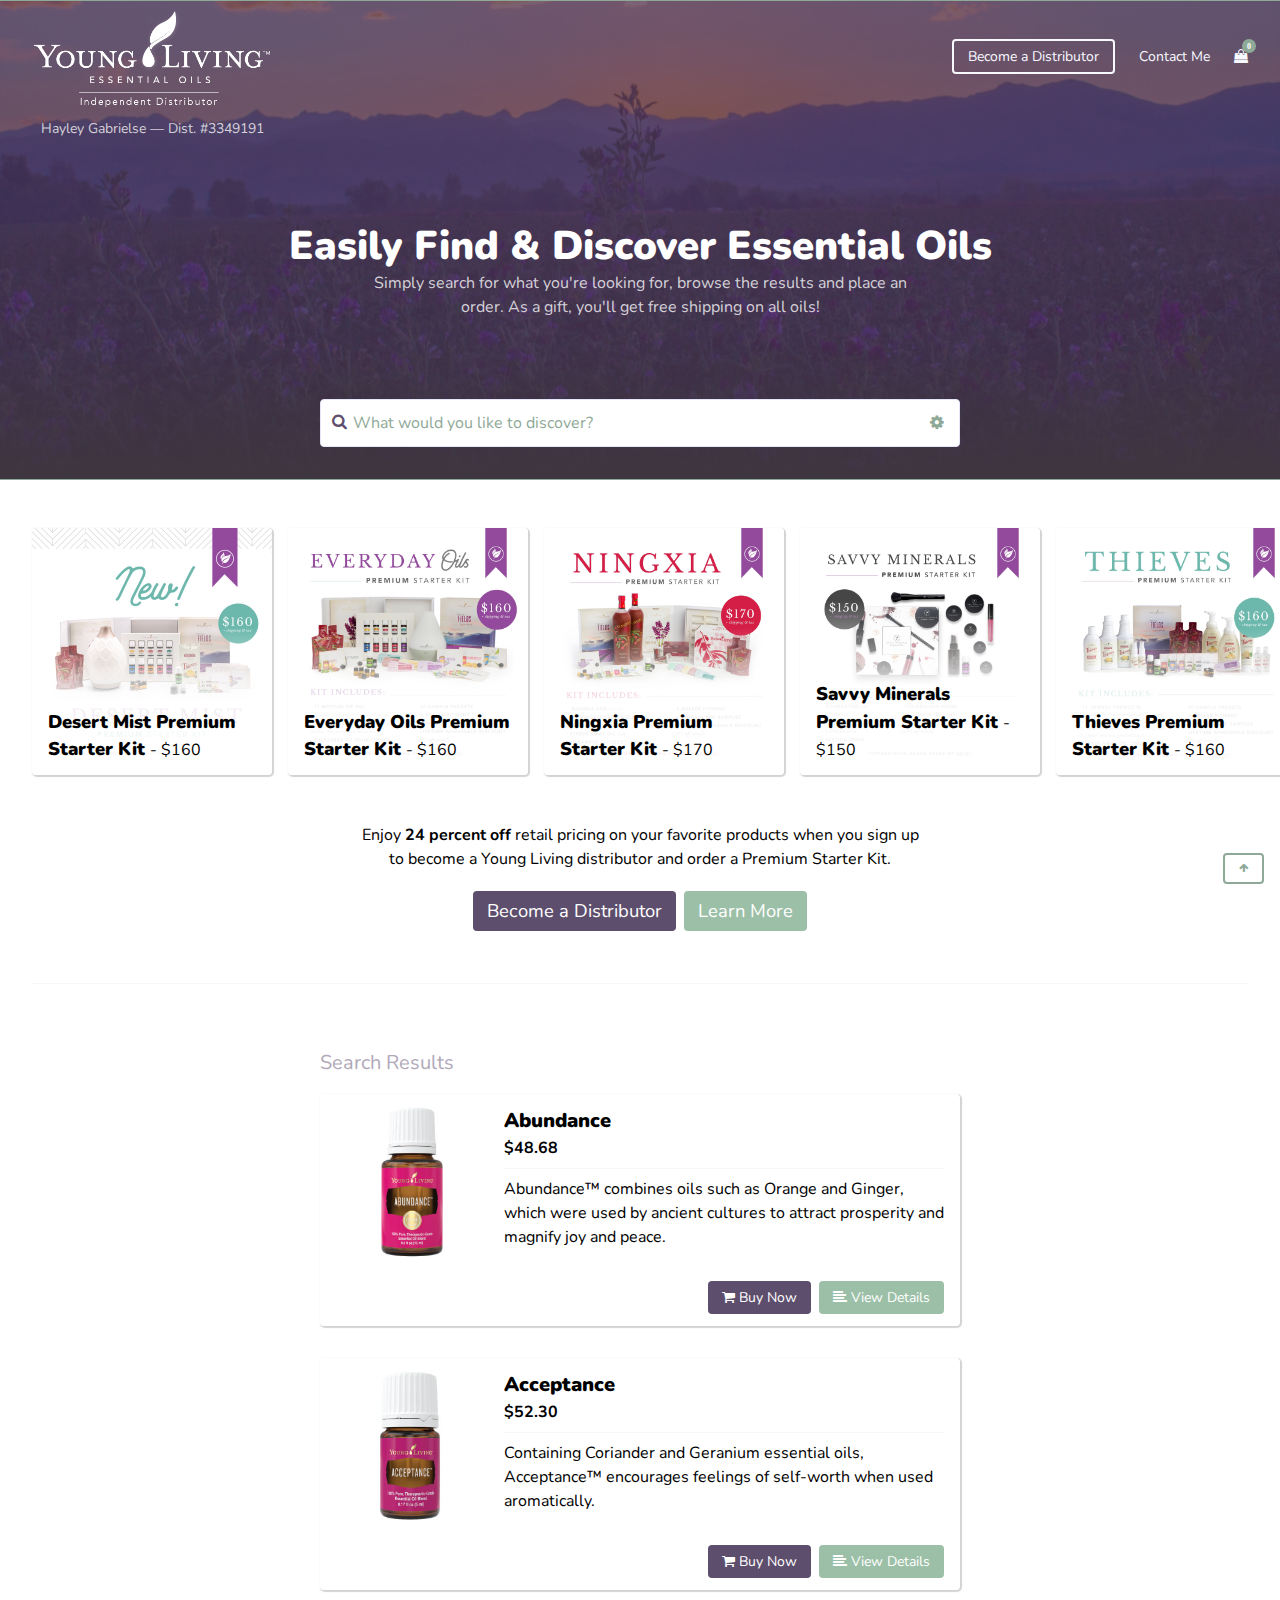
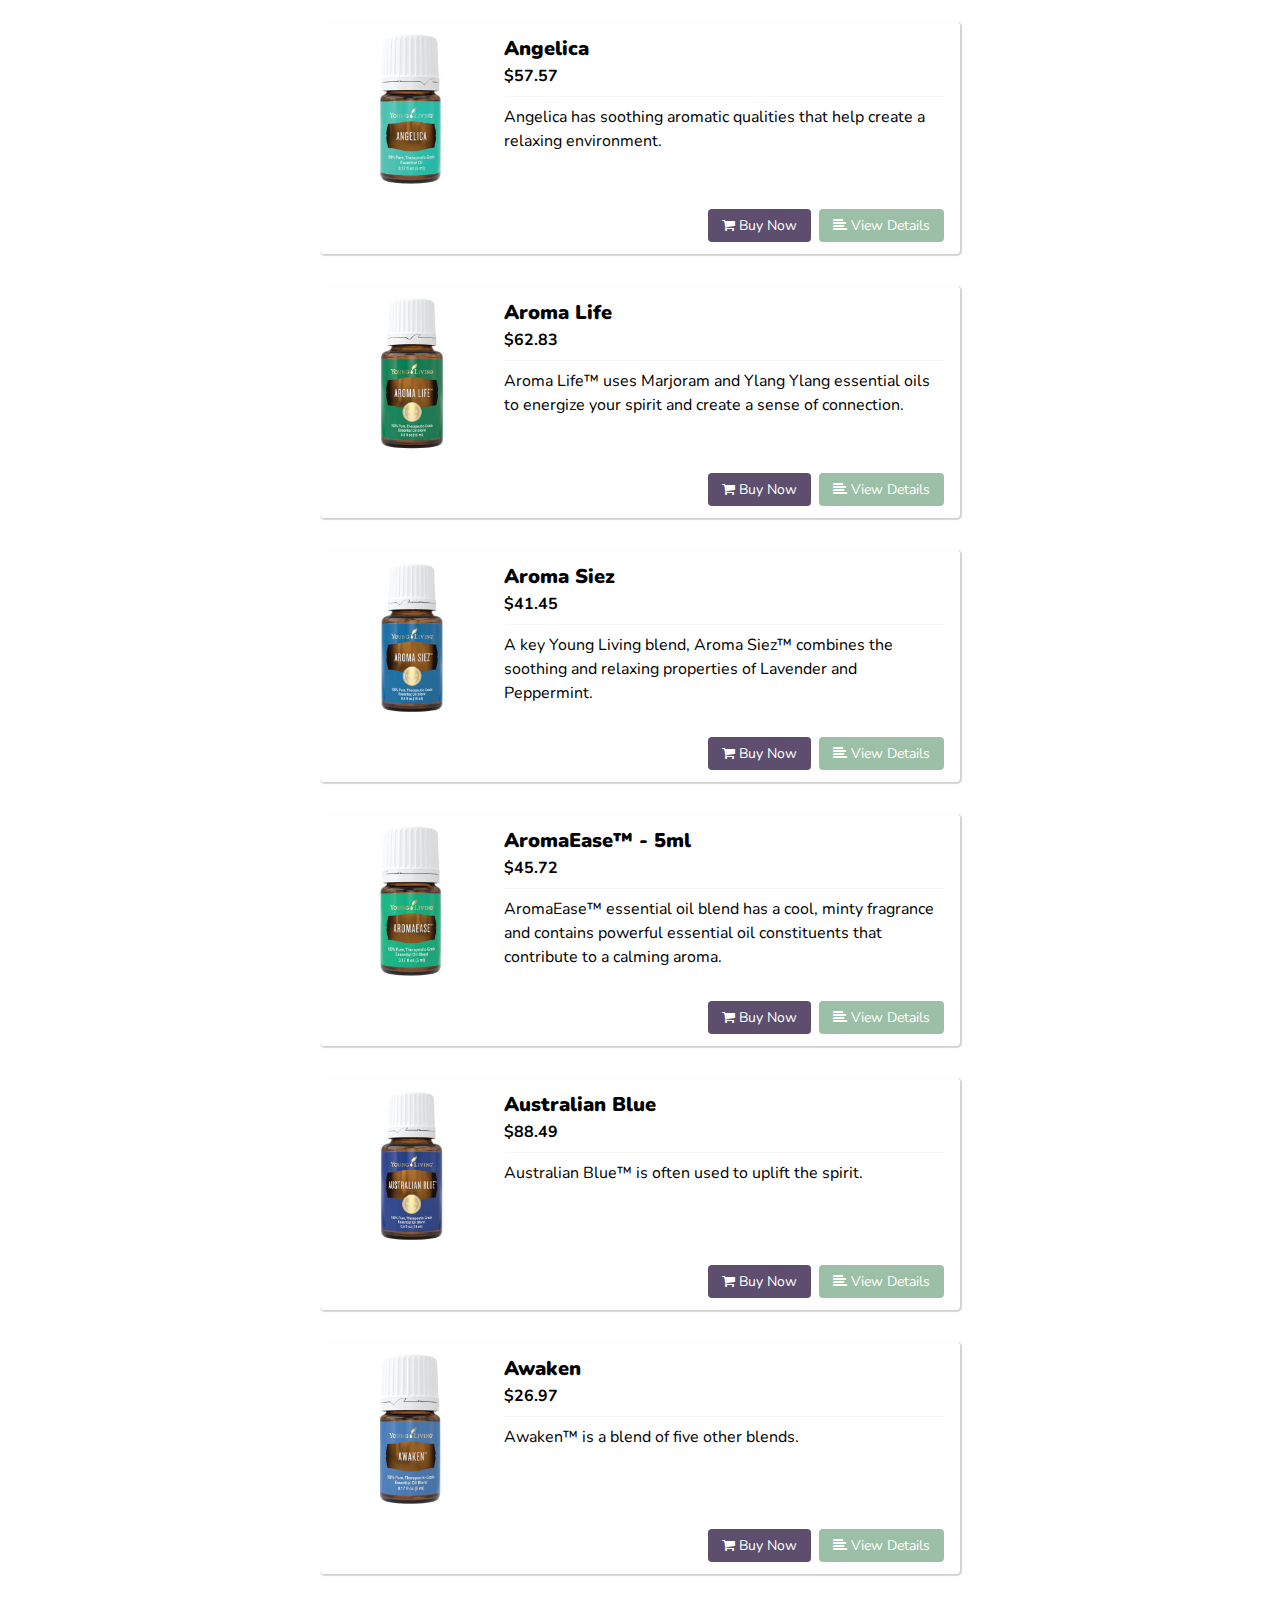
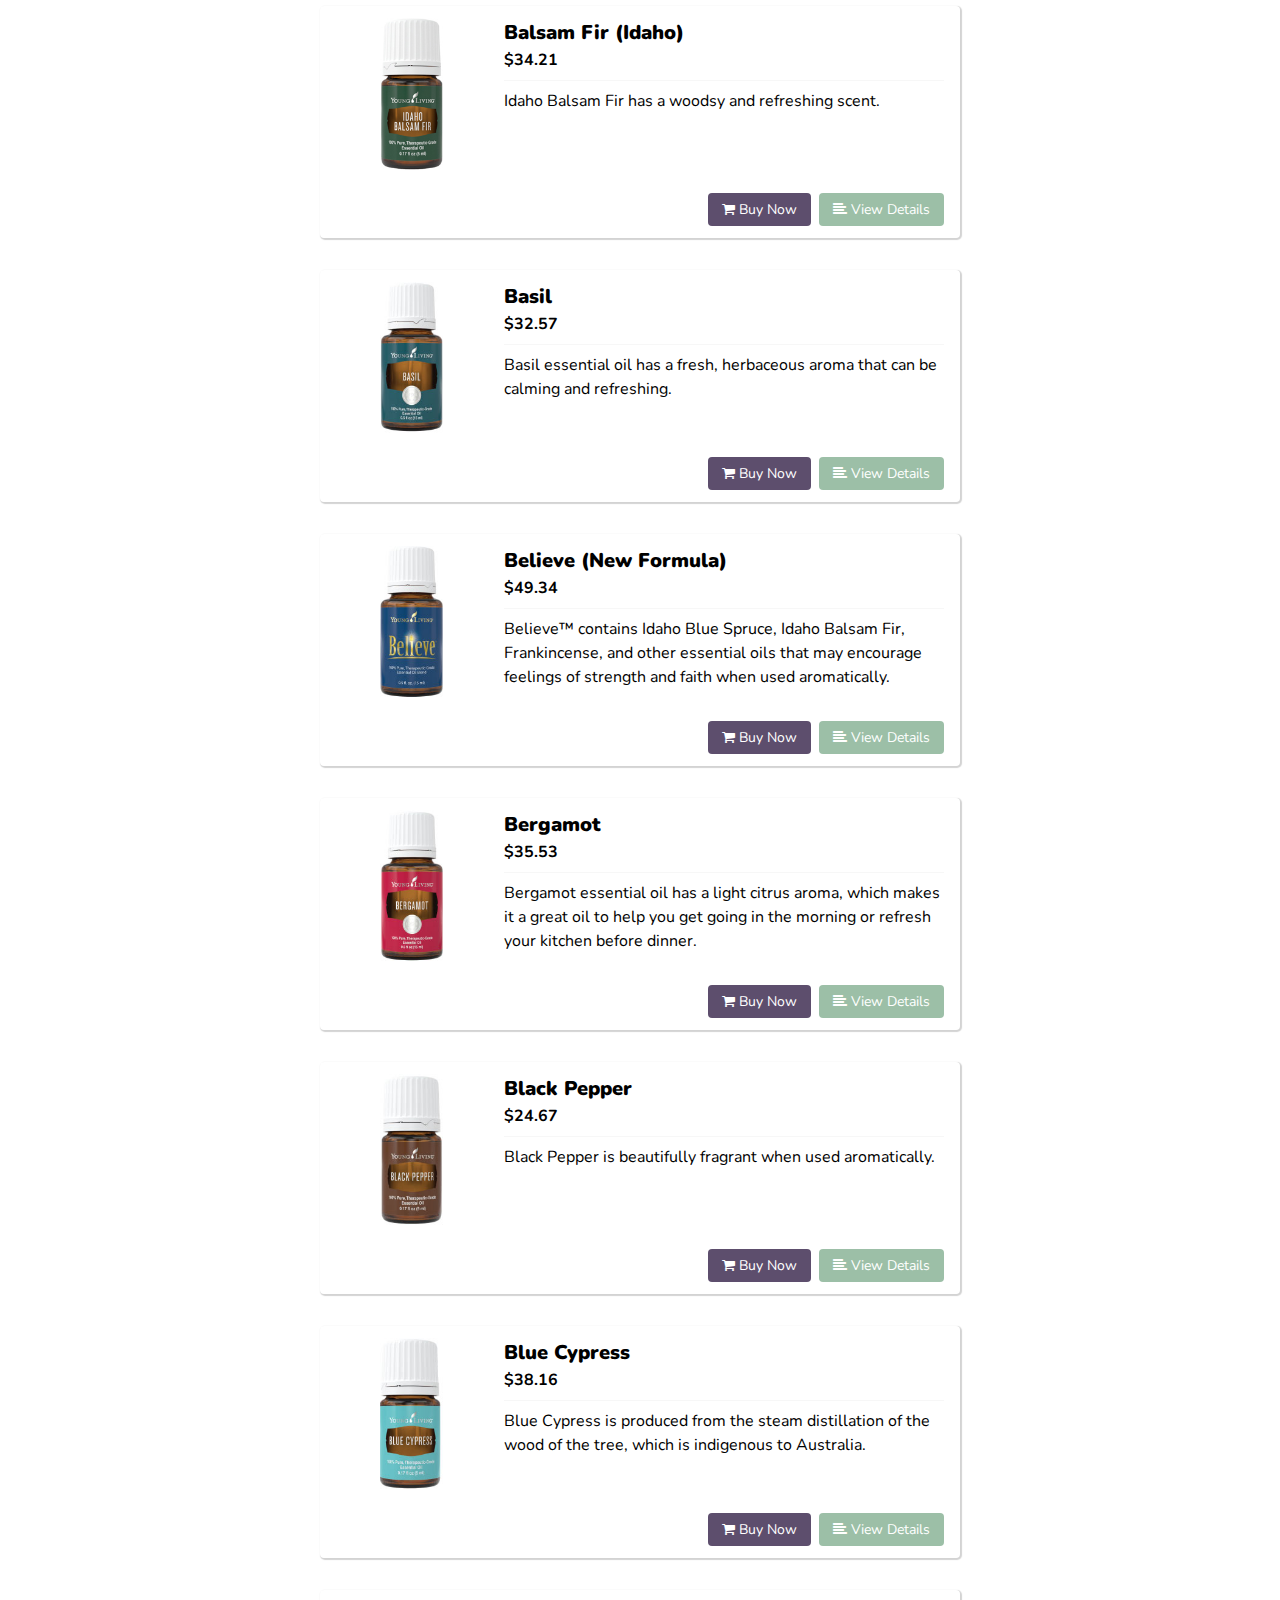
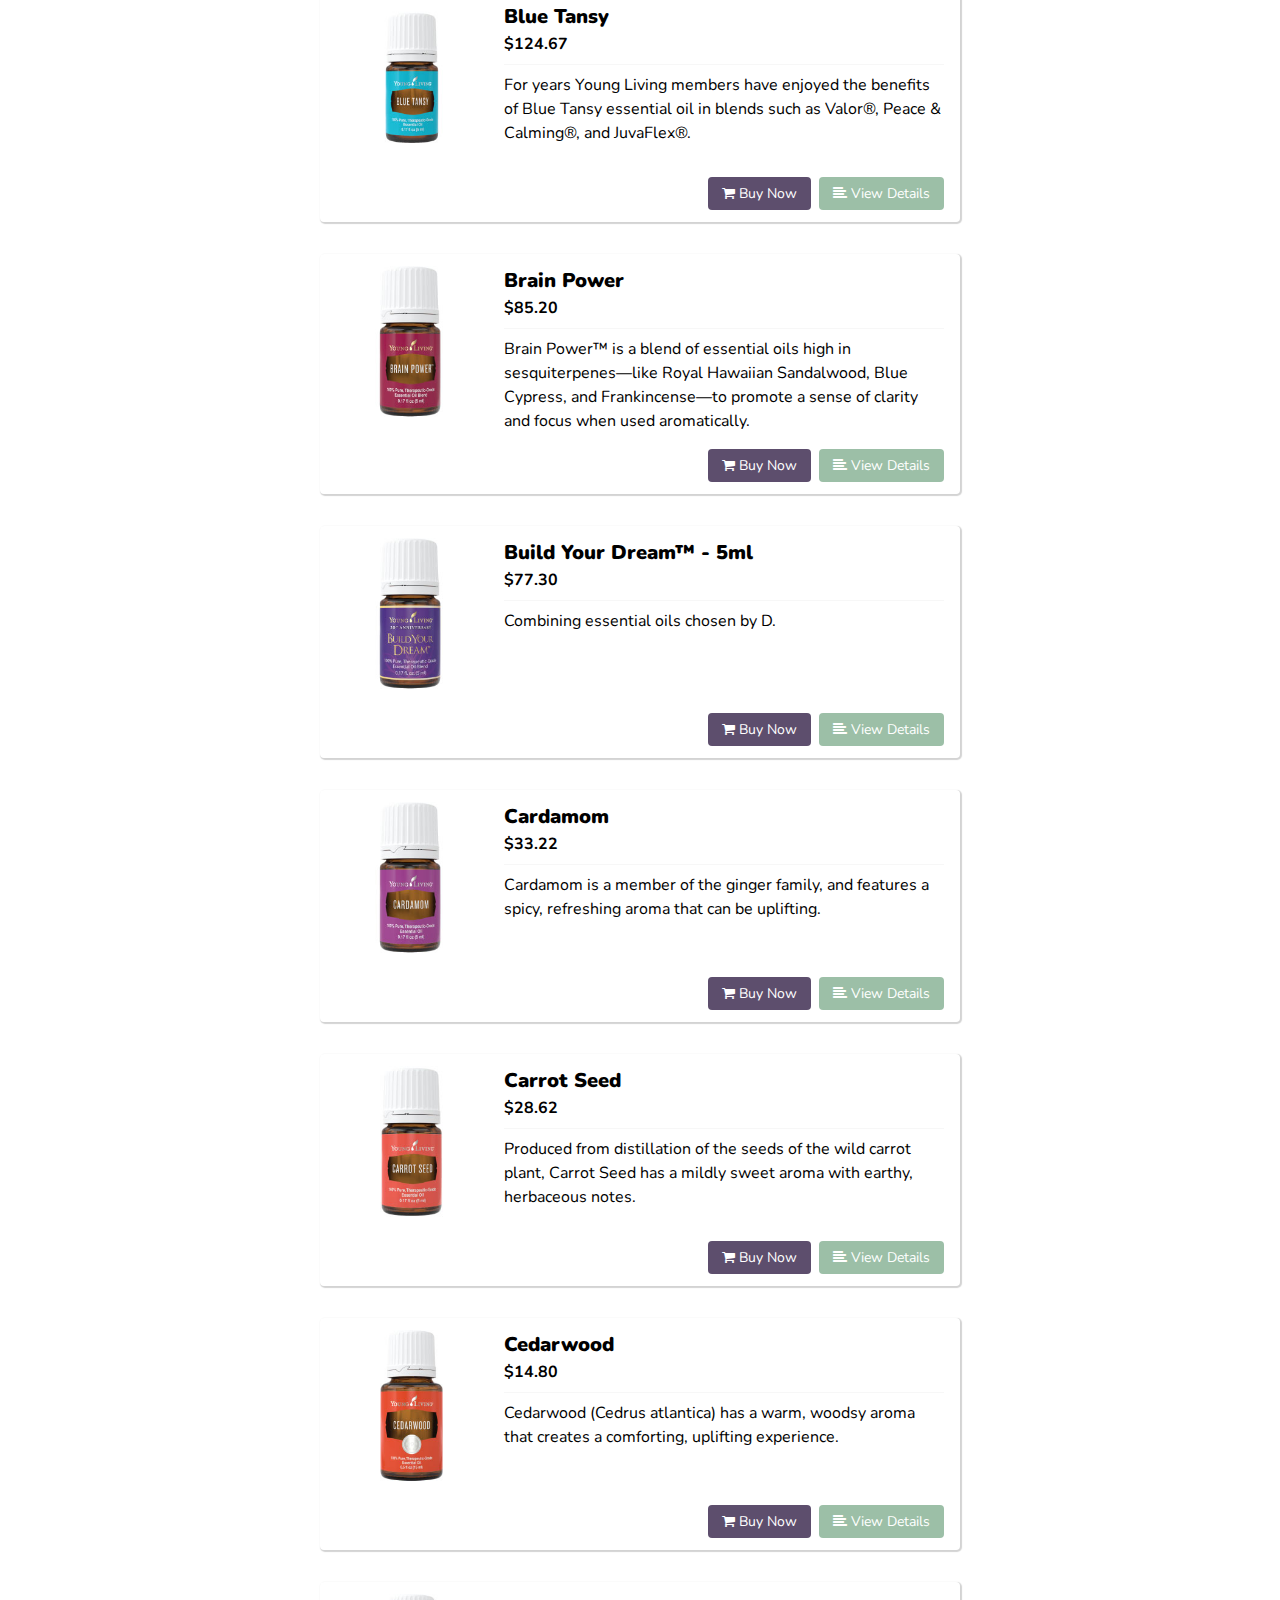
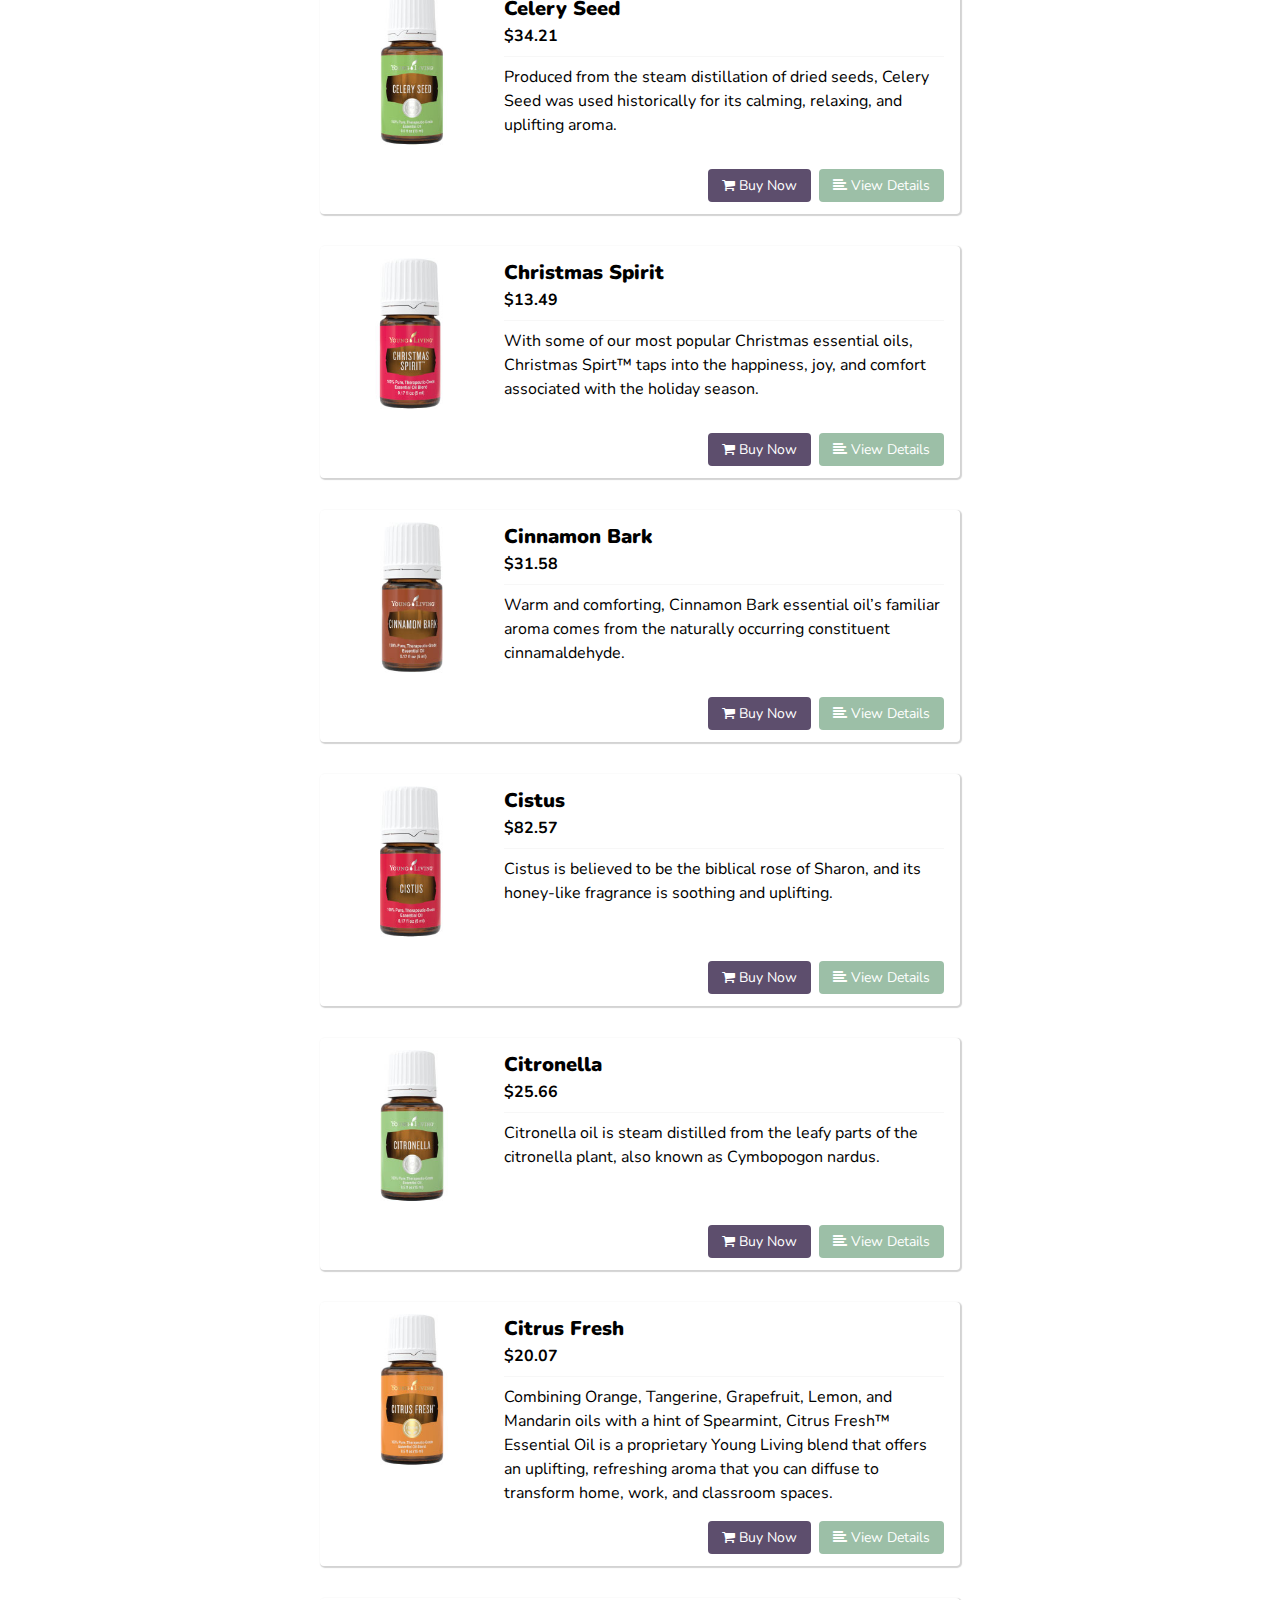
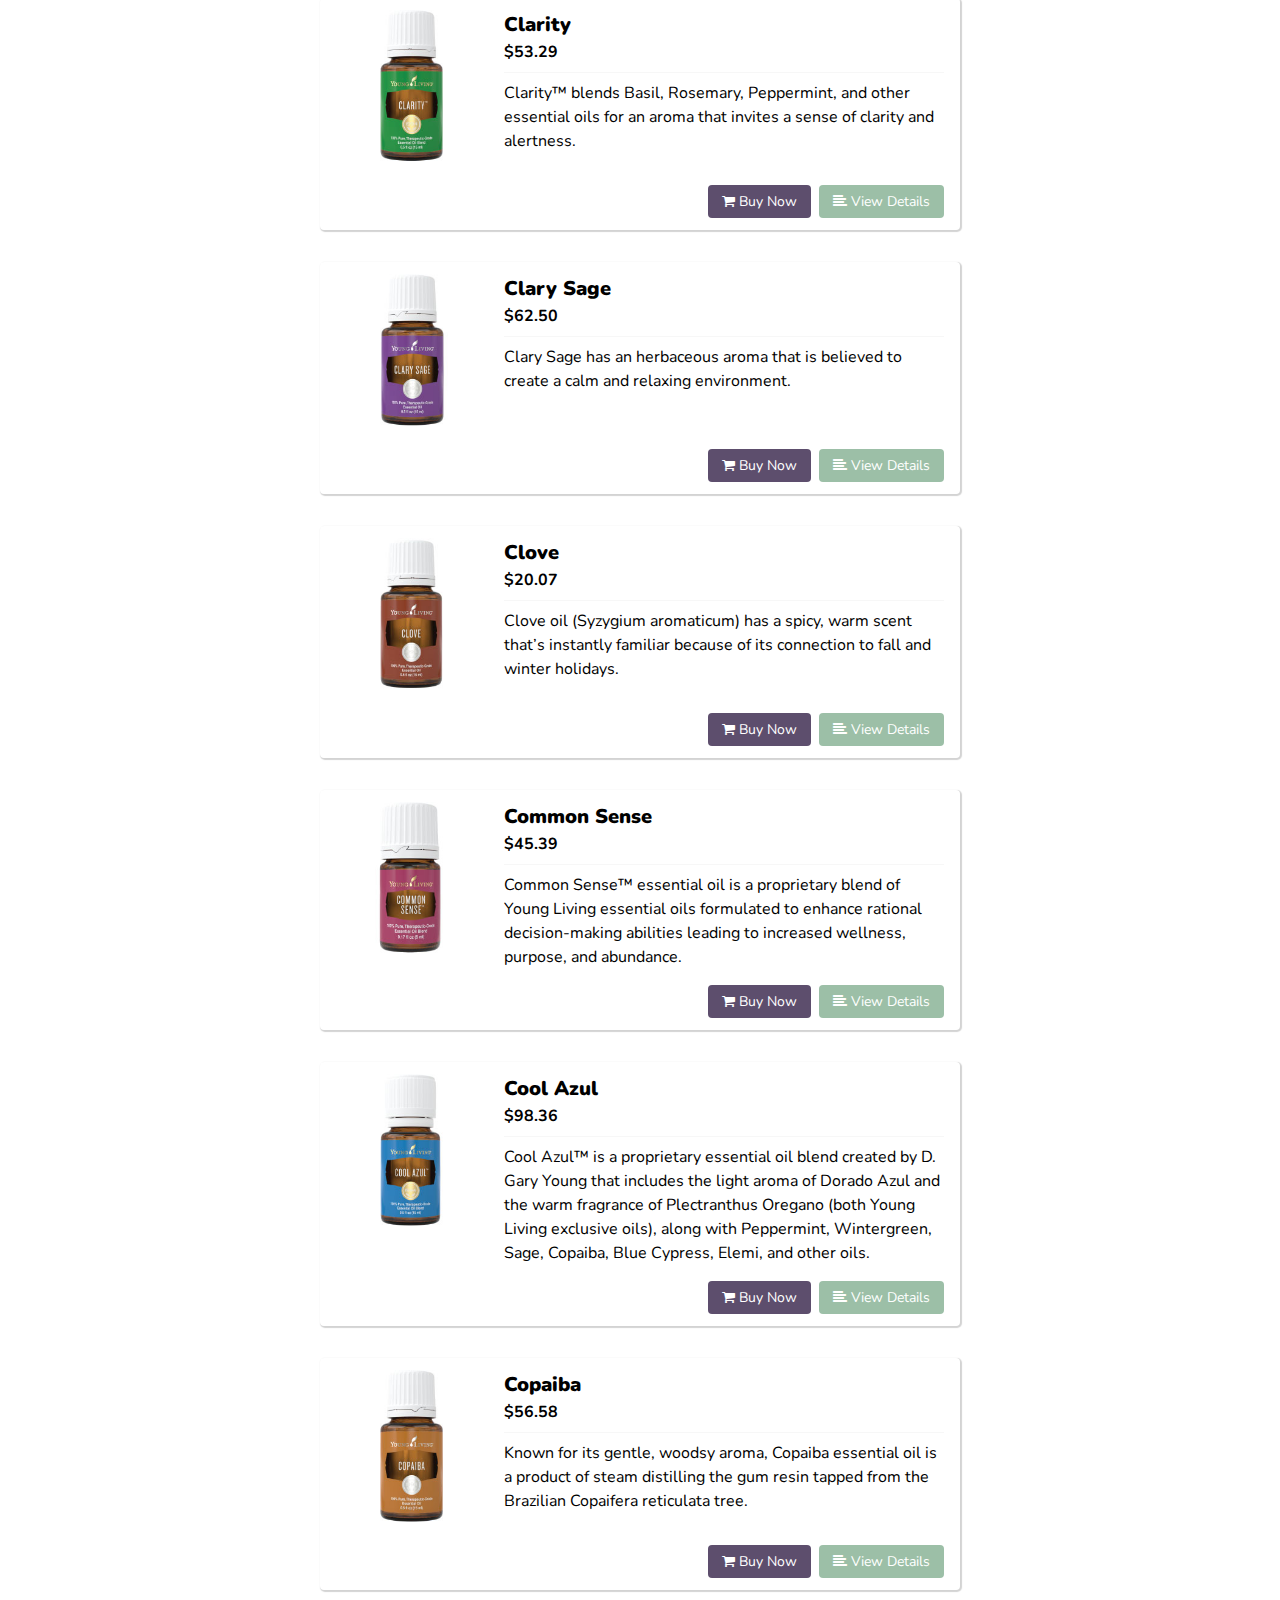
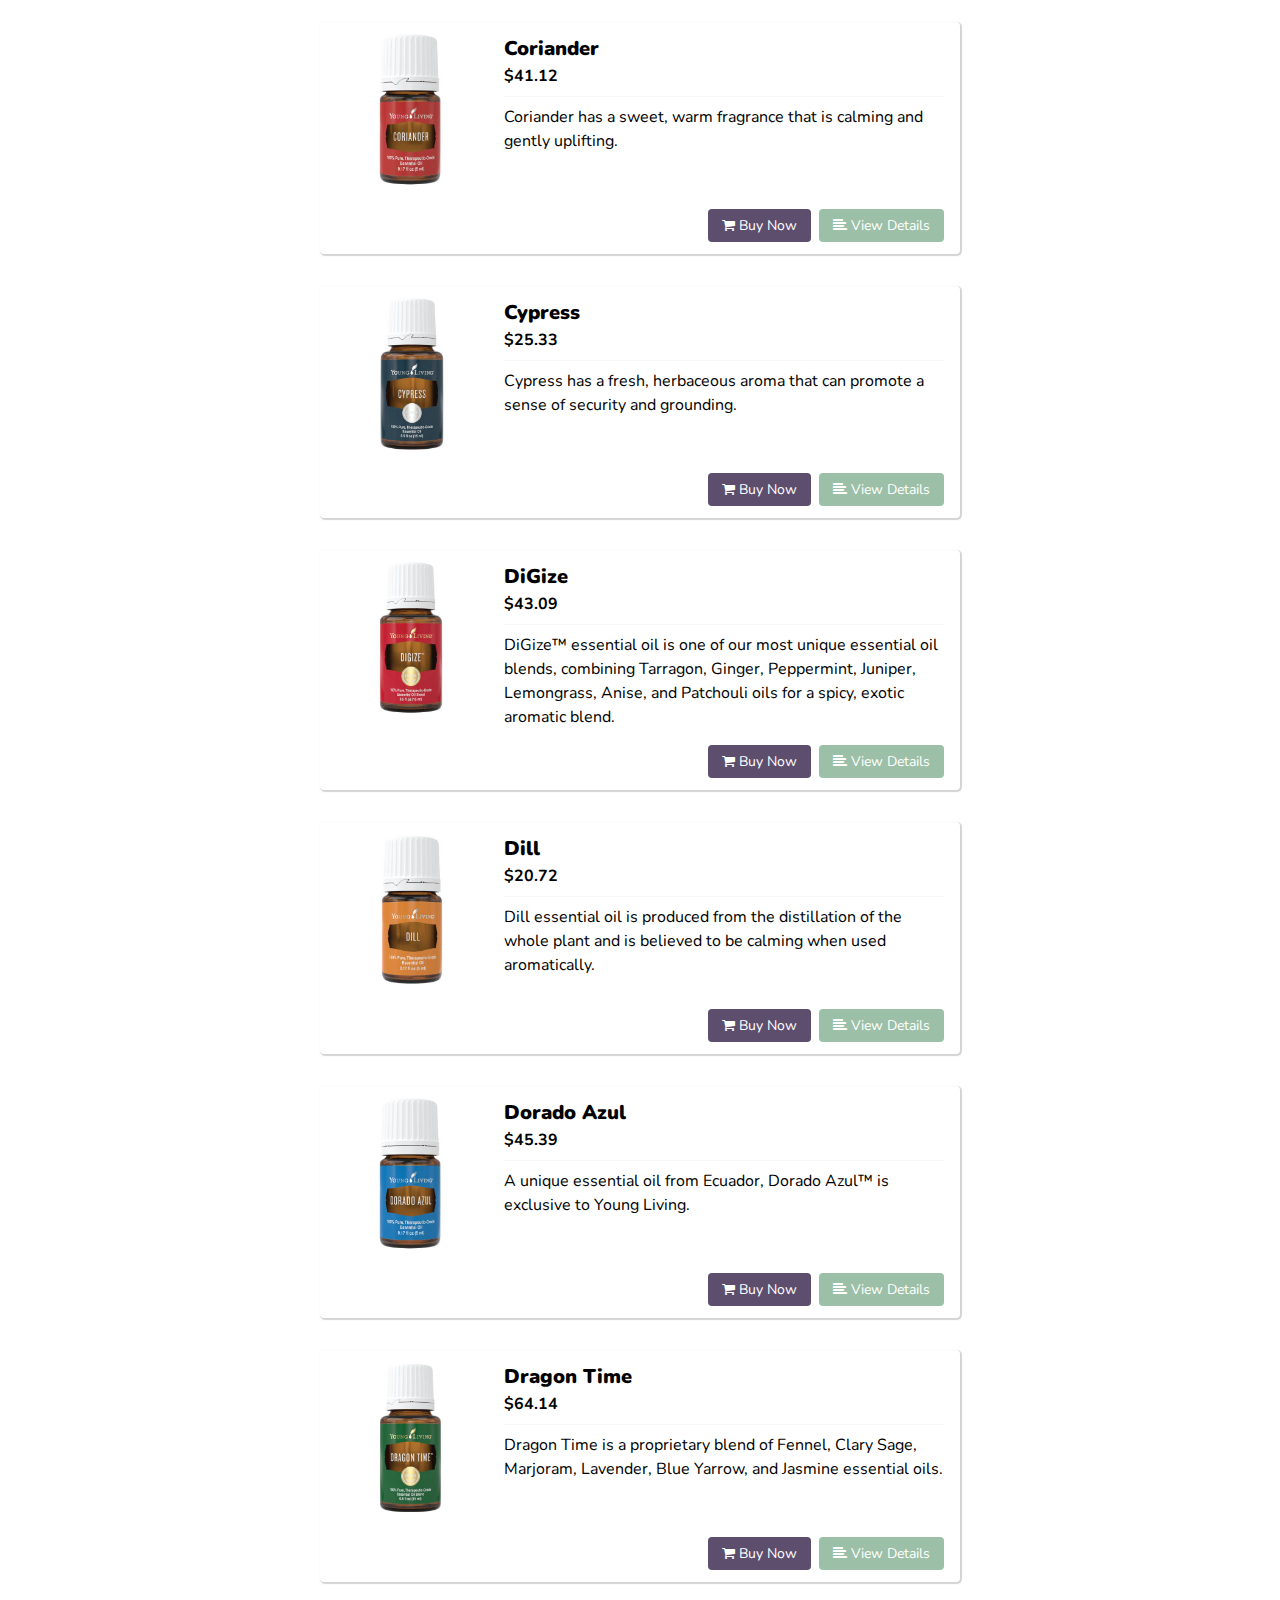
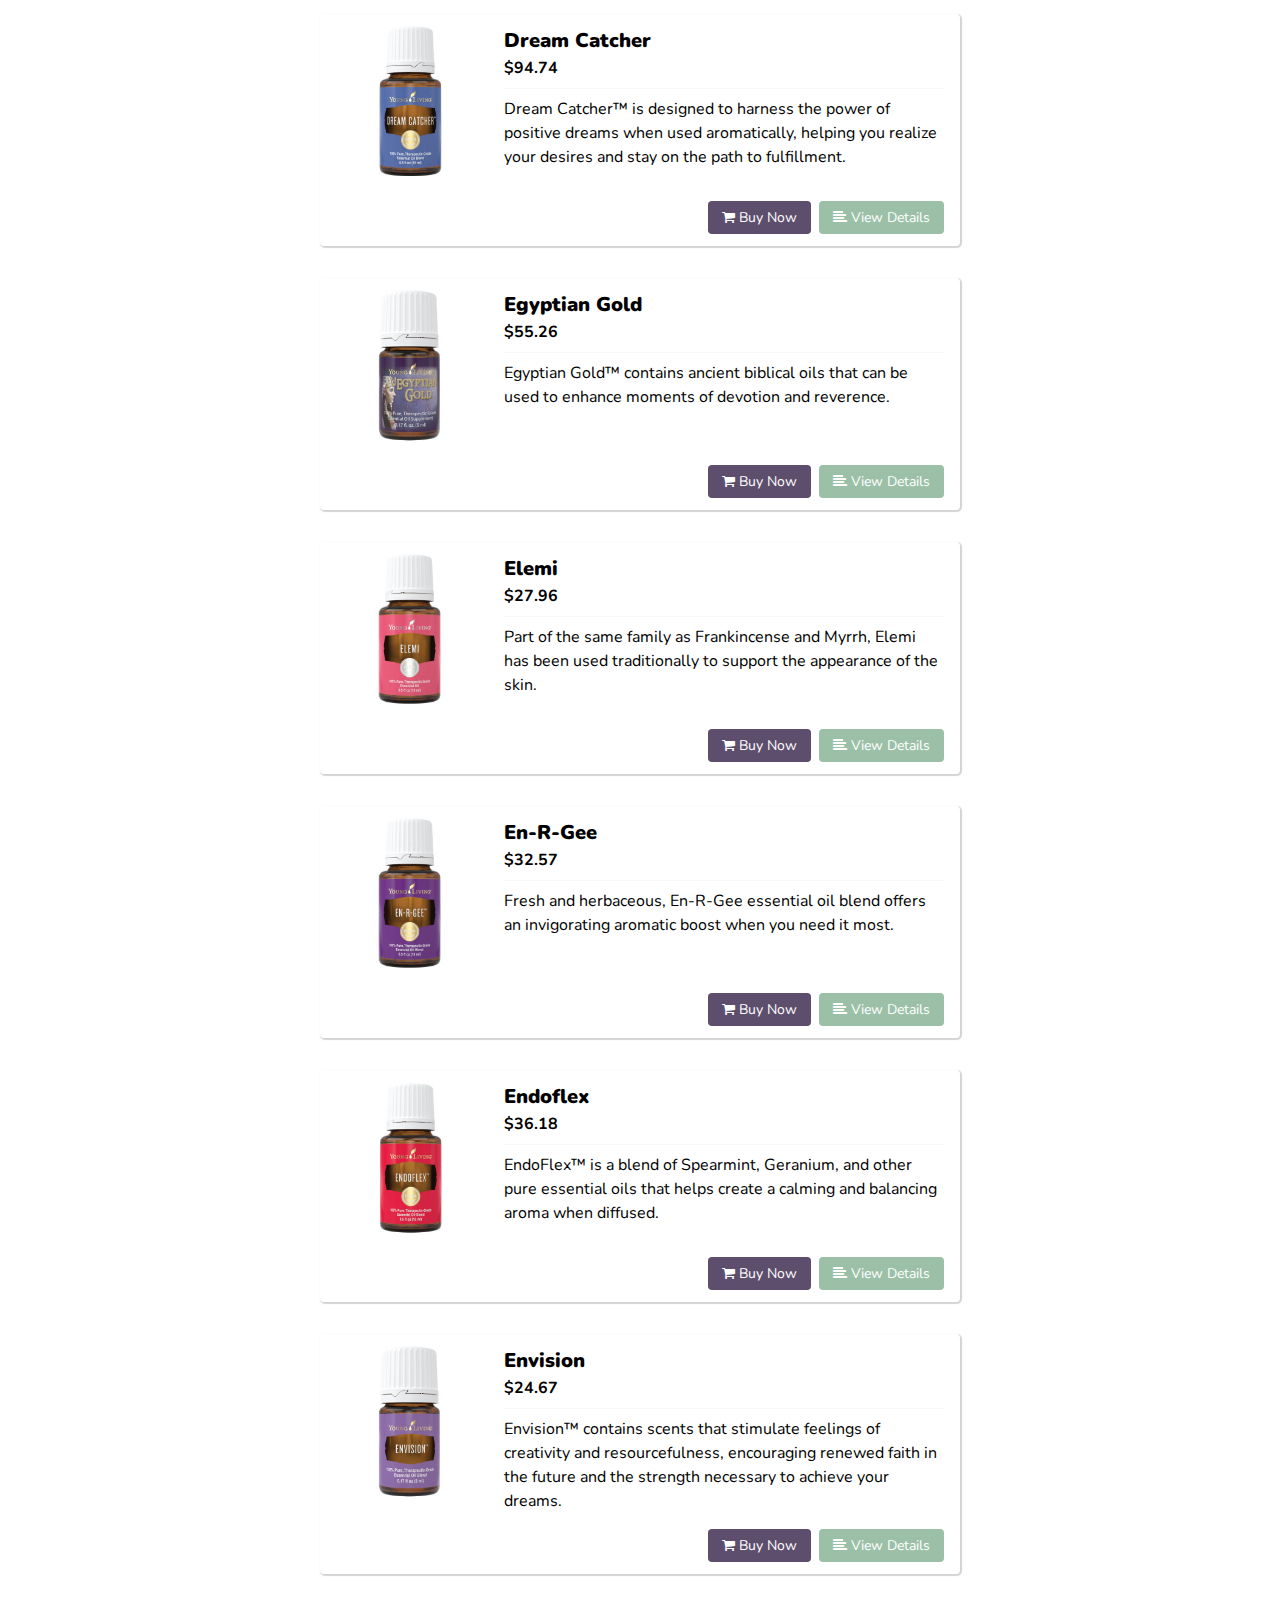
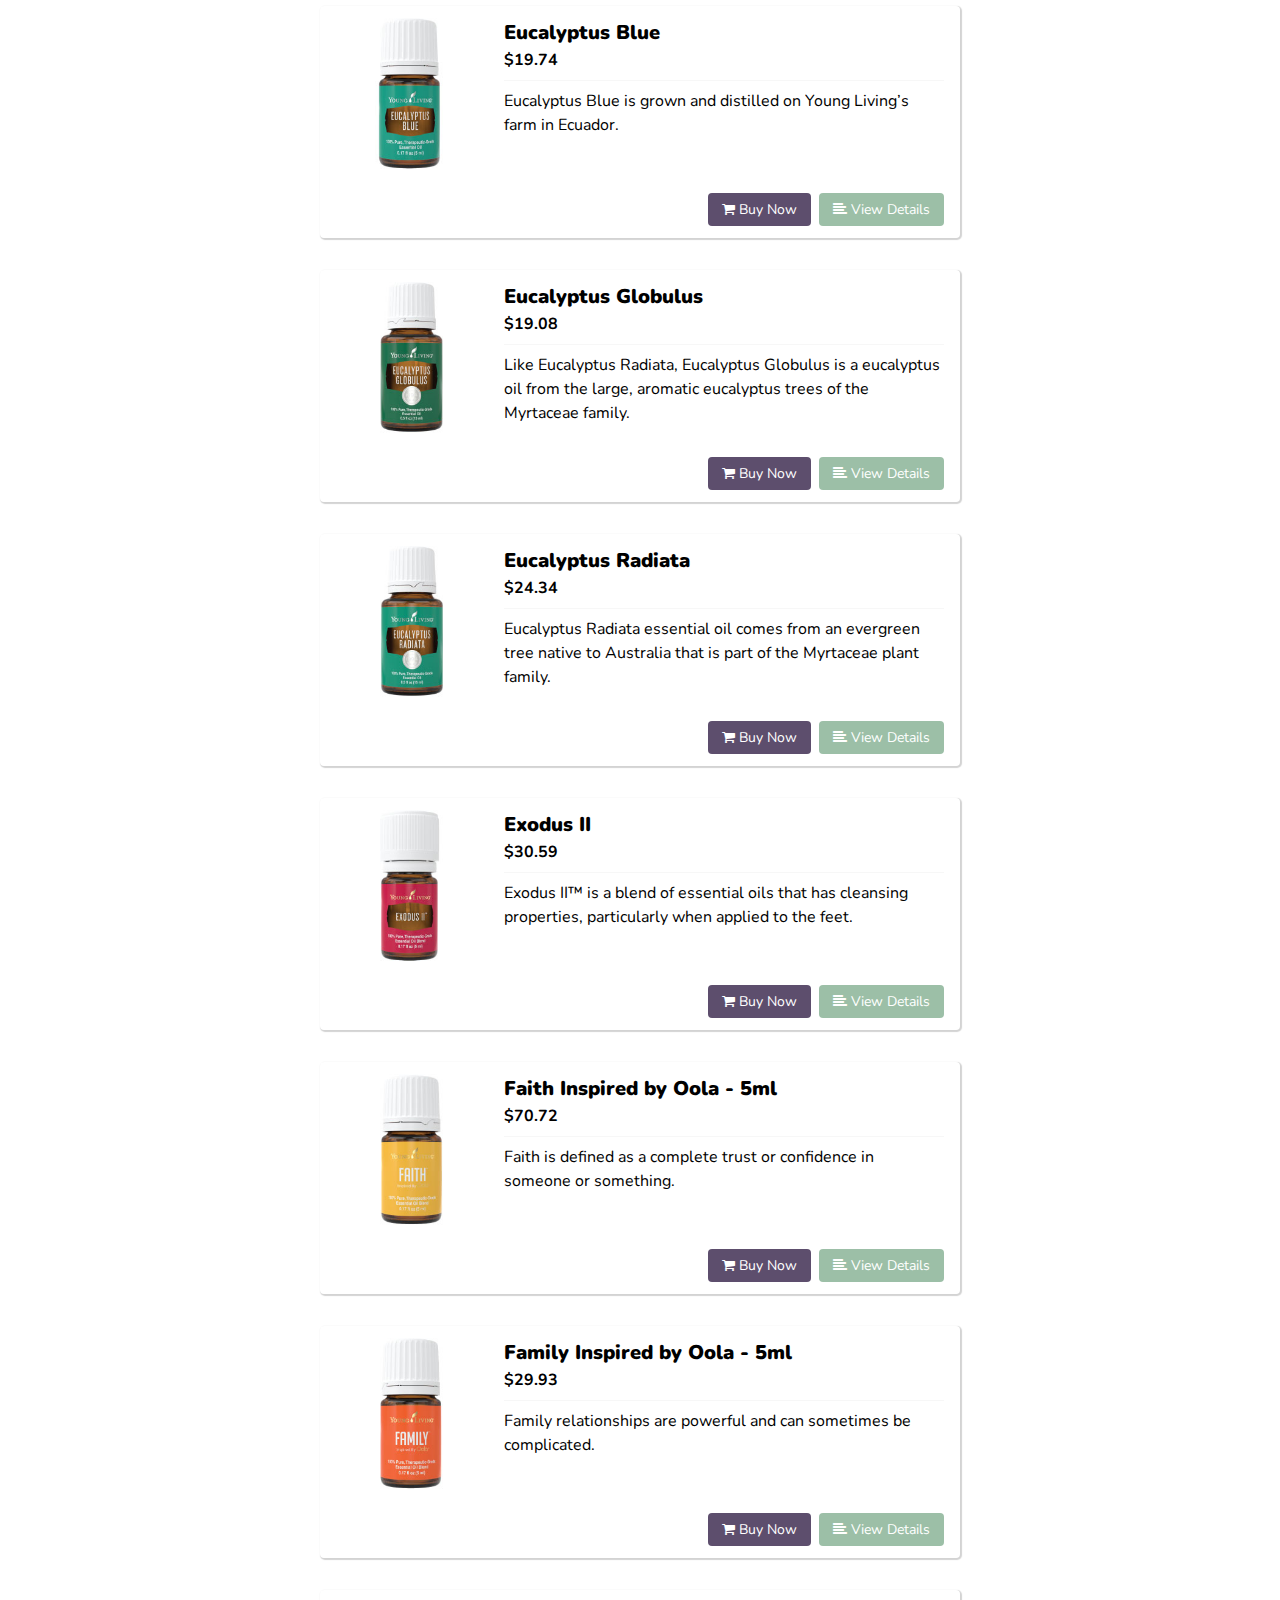
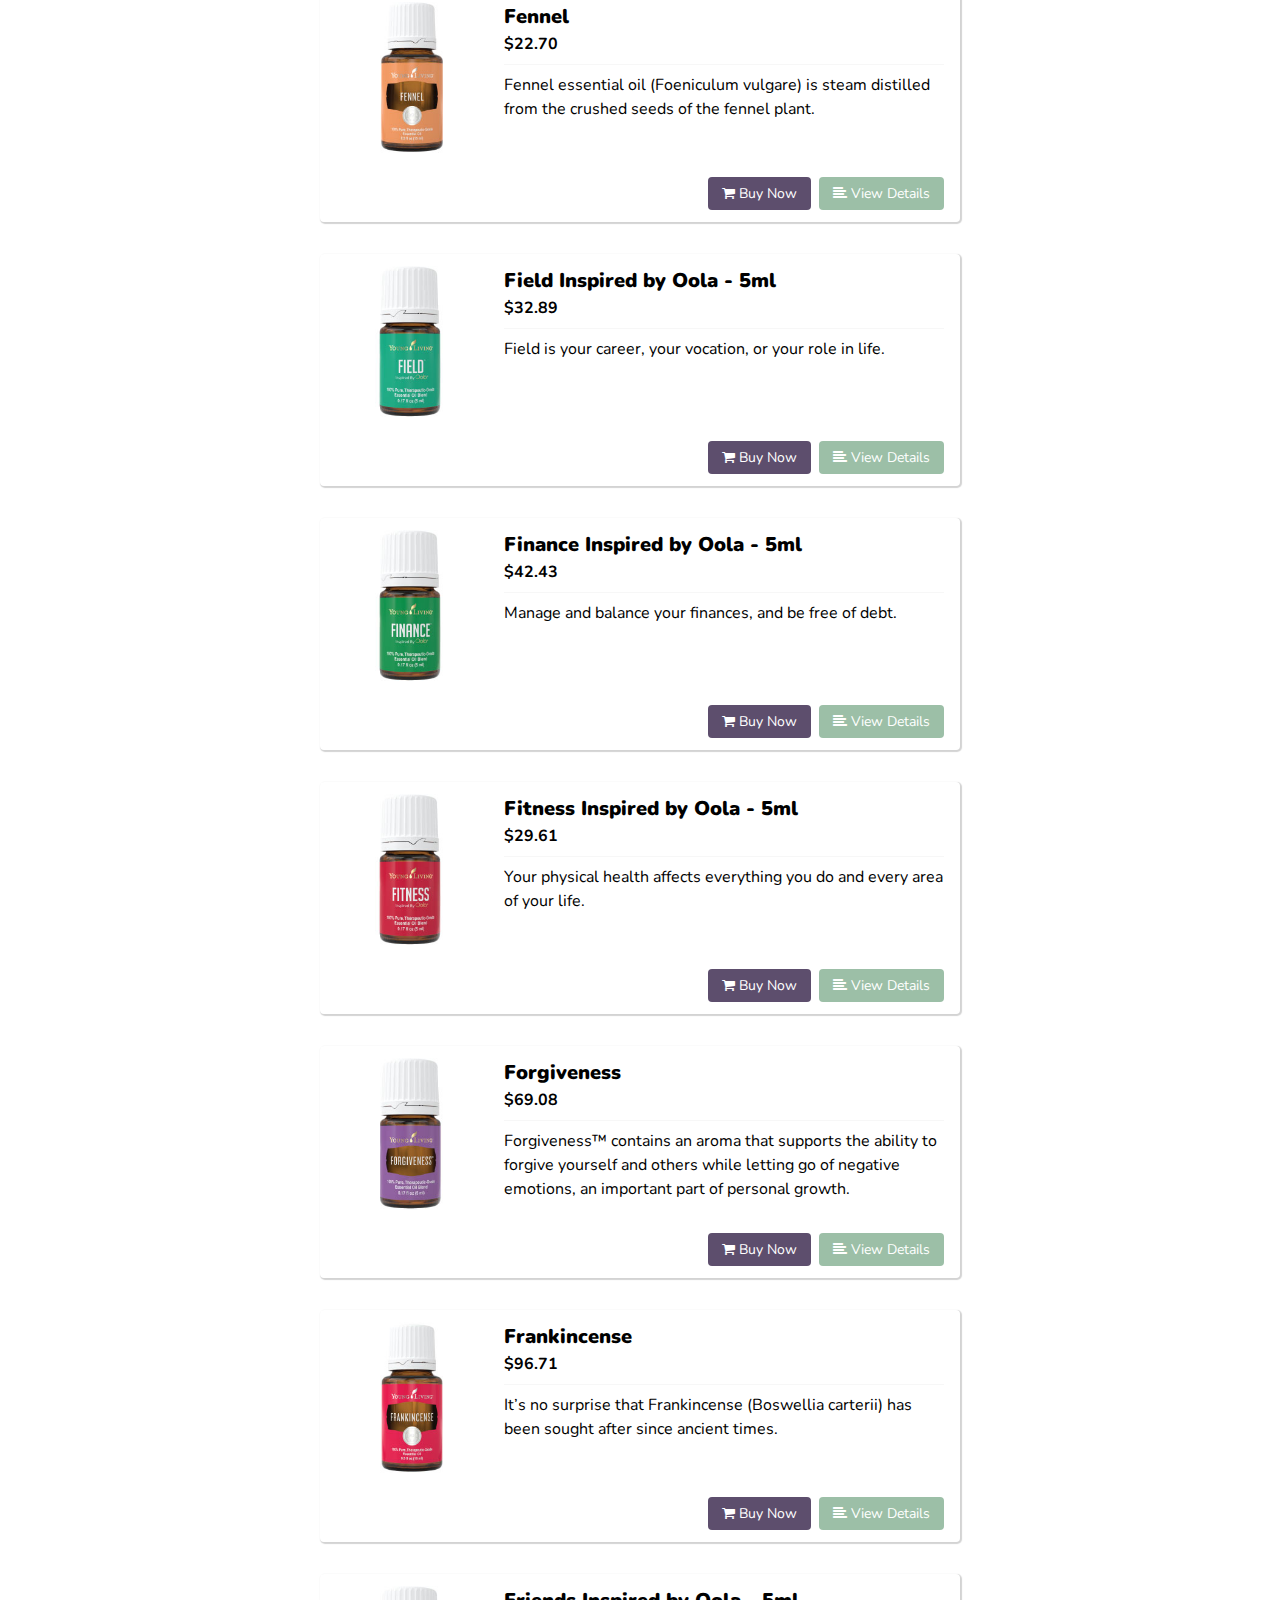
==== commit cc564eb1: "2018-03-31-17-02-54" ====
--- a/index.html
+++ b/index.html
@@ -1 +1 @@
-<!doctype html><html><head><meta charset="utf-8"><meta http-equiv="x-ua-compatible" content="ie=edge"><title>Hayley Gabrielse &mdash; Young Living Essential Oils Independant Distributor</title><meta name="description" content=""><meta name="viewport" content="width=device-width,initial-scale=1"><meta name="msapplication-square70x70logo" content="windows-tile-70x70.png"><meta name="msapplication-square150x150logo" content="windows-tile-150x150.png"><meta name="msapplication-square310x310logo" content="windows-tile-310x310.png"><meta name="msapplication-TileImage" content="windows-tile-144x144.png"><meta name="msapplication-TileColor" content="#4F345A"><link rel="apple-touch-icon-precomposed" sizes="152x152" href="apple-touch-icon-152x152-precomposed.png"><link rel="apple-touch-icon-precomposed" sizes="120x120" href="apple-touch-icon-120x120-precomposed.png"><link rel="apple-touch-icon-precomposed" sizes="76x76" href="apple-touch-icon-76x76-precomposed.png"><link rel="apple-touch-icon-precomposed" sizes="60x60" href="apple-touch-icon-60x60-precomposed.png"><link rel="apple-touch-icon-precomposed" sizes="144x144" href="apple-touch-icon-144x144-precomposed.png"><link rel="apple-touch-icon-precomposed" sizes="114x114" href="apple-touch-icon-114x114-precomposed.png"><link rel="apple-touch-icon-precomposed" sizes="72x72" href="apple-touch-icon-72x72-precomposed.png"><link rel="apple-touch-icon" sizes="57x57" href="apple-touch-icon.png"><link rel="shortcut icon" href="favicon.ico"><link rel="icon" type="image/png" sizes="64x64" href="favicon.png"><link rel="stylesheet" href="styles/main.min.css"></head><body><header class="header"><div class="logo-wrapper"><a class="logo" href="/"><img src="/images/distributor-logo-bw.png" alt="Young Living Independant Distributor"><aside class="meta">Hayley Gabrielse &mdash; Dist. #3349191</aside></a></div><nav class="navigation"><ul class="navigation-list"><li class="navigation-item"><a class="navigation-link navigation-link-featured" href="https://www.youngliving.com/vo/#/signup/start?sponsorid=3349191&enrollerid=3349191&isocountrycode=US&isolanguagecode=en&type=member" alt="Become a Distributor">Become a Distributor</a></li><li class="navigation-item"><button class="navigation-link contact-view-button" alt="Contact Me">Contact Me</button></li><li class="navigation-item"><button class="navigation-link cart-view-button button" alt="Shopping Cart"><i class="fa fa-shopping-bag"><span class="cart-item-count">0</span></i></button></li></ul></nav><div class="contact"><button type="button" class="contact-hide-button">×</button><form class="contact-form"><p class="contact-content">Fill out the contact form below with any questions and I will get back to you as soon as possible. Thanks!</p><div class="contact-field-section"><input type="text" name="_gotcha" style="display:none"> <input type="text" class="contact-field" name="name" placeholder="Name" required> <input type="email" class="contact-field" name="_replyto" placeholder="Email" required><textarea class="contact-field" name="message" placeholder="What can I help you with?" required></textarea></div><div class="contact-button-section"><button type="submit" class="contact-submit-button button button-primary"><i class="fa fa-envelope"></i> Send</button></div></form><div class="contact-status"></div></div></header><aside><button class="button scroll-to-top"><i class="fa fa-arrow-up"></i></button></aside><div class="hero"><div class="hero-content"><h1 class="hero-caption">Easily Find &amp; Discover Essential Oils</h1><p class="hero-subcaption">Simply search for what you're looking for, browse the results and place an order. As a gift, you'll get free shipping on all oils!</p></div><div class="search-wrapper"><div class="search-container"><form class="search-form"><input name="search" type="text" class="search-input"> <span class="search-rotating-term disabled">Term</span> <i class="search-icon loading"></i> <i class="search-clear disabled" title="Clear search"></i> <i class="search-edit" title="Edit search settings"></i></form><div class="search-settings"><label class="search-settings-label">Search by name only</label><input name="name-only" type="checkbox" class="search-settings-name-only"><label class="search-settings-label">Min price</label><span class="search-settings-currency">$</span> <input name="min-price" type="number" pattern="[0-9]*" class="search-settings-min-price"><label class="search-settings-label">Max price</label><span class="search-settings-currency">$</span> <input name="max-price" type="number" pattern="[0-9]*" class="search-settings-max-price"><div class="search-settings-button-section"><button class="search-settings-reset-button button button-secondary"><i class="fa fa-times"></i> Reset</button> <button class="search-settings-apply-button button button-primary"><i class="fa fa-filter"></i> Apply</button></div></div></div></div></div><div class="starter-kits"><div class="starter-kits-overflow"><ul class="starter-kits-list"><li class="starter-kit-wrapper"><div class="starter-kit"><img class="starter-kit-image" src="images/kit-desert-mist.jpg" alt="Young Living Desert Mist Premium Starter Kit"><div class="starter-kit-content"><h4 class="starter-kit-name">Desert Mist Premium Starter Kit <span class="starter-kit-price">- $160</span></h4></div></div></li><li class="starter-kit-wrapper"><div class="starter-kit"><img class="starter-kit-image" src="images/kit-everyday-oils.jpg" alt="Young Living Everyday Oils Premium Starter Kit"><div class="starter-kit-content"><h4 class="starter-kit-name">Everyday Oils Premium Starter Kit <span class="starter-kit-price">- $160</span></h4></div></div></li><li class="starter-kit-wrapper"><div class="starter-kit"><img class="starter-kit-image" src="images/kit-ningxia.jpg" alt="Young Living Ningxia Premium Starter Kit"><div class="starter-kit-content"><h4 class="starter-kit-name">Ningxia Premium Starter Kit <span class="starter-kit-price">- $170</span></h4></div></div></li><li class="starter-kit-wrapper"><div class="starter-kit"><img class="starter-kit-image" src="images/kit-savvy-minerals.jpg" alt="Young Living Savvy Minerals Premium Starter Kit"><div class="starter-kit-content"><h4 class="starter-kit-name">Savvy Minerals Premium Starter Kit <span class="starter-kit-price">- $150</span></h4></div></div></li><li class="starter-kit-wrapper"><div class="starter-kit"><img class="starter-kit-image" src="images/kit-thieves.jpg" alt="Young Living Thieves Premium Starter Kit"><div class="starter-kit-content"><h4 class="starter-kit-name">Thieves Premium Starter Kit <span class="starter-kit-price">- $160</span></h4></div></div></li></ul></div><div class="starter-kits-action"><p class="starter-kits-action-text">Enjoy <strong>24 percent off</strong> retail pricing on your favorite products when you sign up to become a Young Living distributor and order a Premium Starter Kit.</p><a class="starter-kits-action-button button button-primary" href="https://www.youngliving.com/vo/#/signup/start?sponsorid=3349191&enrollerid=3349191&isocountrycode=US&isolanguagecode=en&type=member" alt="Become a Distributor">Become a Distributor </a><a class="starter-kits-action-button button button-secondary" href="images/guide-essential-rewards.jpg" target="_blank" onclick='return window.open("images/guide-essential-rewards.jpg","Your Guide to Young Living Essential Rewards","resizable, width=500, height=700"),!1'>Learn More</a></div></div><main class="search-results"><h4 class="search-results-title">Search Results</h4><article class="search-result product" data-name="Abundance"><div class="product-image-section"><img class="product-image" src="/images/products/abundance.jpg" alt="Abundance Essential Oil Blend"></div><div class="product-content-section"><h1 class="product-name">Abundance</h1><span class="product-price">$48.68</span><p class="product-excerpt">Abundance™ combines oils such as Orange and Ginger, which were used by ancient cultures to attract prosperity and magnify joy and peace.</p></div><div class="product-button-section"><button class="product-view-details-button button button-secondary"><i class="fa fa-align-left"></i> View Details</button> <button class="product-add-to-cart-button button button-primary"><i class="fa fa-shopping-cart"></i> Buy Now</button></div><section class="product-details-section"><div class="product-details"><button type="button" class="product-hide-details-button">×</button><h1 class="product-name">Abundance</h1><p class="product-description">Abundance™ combines oils such as Orange and Ginger, which were used by ancient cultures to attract prosperity and magnify joy and peace.</p><h3>Uses</h3><ul class="product-uses"><li class="product-use">Energizing</li><li class="product-use">Attract Prosperity</li></ul><h3>Ingredients</h3><ul class="product-ingredients"><li class="product-ingredient">Citrus Aurantium Dulcis† (Orange) Peel Oil</li><li class="product-ingredient">Boswellia Carterii† (Frankincense) Oil</li><li class="product-ingredient">Pogostemon Cablin† (Patchouli) Oil</li><li class="product-ingredient">Eugenia Caryophyllus† (Clove) Bud Oil</li><li class="product-ingredient">Zingiber Officinale† (Ginger) Root Oil</li><li class="product-ingredient">Commiphora Myrrha† (Myrrh) Oil</li><li class="product-ingredient">Cinnamomum Zeylanicum† (Cinnamon) Bark Oil</li><li class="product-ingredient">Picea Mariana† (Black Spruce) Leaf Oil</li></ul><!-- Abundance,Orange,Ginger,Cultures,Prosperity,Magnify,Joy,Peace,Energizing,Prosperity,Ancient,Kosher --></div><div class="product-button-section"><button class="product-add-to-cart-button button button-primary"><i class="fa fa-shopping-cart"></i> Buy Now</button></div></section></article><article class="search-result product" data-name="Acceptance"><div class="product-image-section"><img class="product-image" src="/images/products/acceptance.jpg" alt="Acceptance Essential Oil Blend"></div><div class="product-content-section"><h1 class="product-name">Acceptance</h1><span class="product-price">$52.30</span><p class="product-excerpt">Containing Coriander and Geranium essential oils, Acceptance™ encourages feelings of self-worth when used aromatically.</p></div><div class="product-button-section"><button class="product-view-details-button button button-secondary"><i class="fa fa-align-left"></i> View Details</button> <button class="product-add-to-cart-button button button-primary"><i class="fa fa-shopping-cart"></i> Buy Now</button></div><section class="product-details-section"><div class="product-details"><button type="button" class="product-hide-details-button">×</button><h1 class="product-name">Acceptance</h1><p class="product-description">Containing Coriander and Geranium essential oils, Acceptance™ encourages feelings of self-worth when used aromatically.</p><h3>Uses</h3><ul class="product-uses"><li class="product-use">Acceptance</li><li class="product-use">Self Worth</li></ul><h3>Ingredients</h3><ul class="product-ingredients"><li class="product-ingredient">Prunus Amygdalus Dulcis (Sweet Almond) Oil</li><li class="product-ingredient">Coriandrum Sativum† (Coriander) Seed Oil</li><li class="product-ingredient">Pelargonium Graveolens† (Geranium) Flower Oil</li><li class="product-ingredient">Citrus Aurantium Bergamia† (Bergamot) Peel Oil (furocoumarin-Free)</li><li class="product-ingredient">Boswellia Carterii† (Frankincense) Oil</li><li class="product-ingredient">Santalum Paniculatum† (Royal Hawaiian™ Sandalwood) Wood Oil</li><li class="product-ingredient">Citrus Aurantium Amara† (Bitter Orange) Flower Oil (Neroli)</li><li class="product-ingredient">Citrus paradisi†(Grapefruit) Peel Oil</li><li class="product-ingredient">Citrus Reticulata† (Tangerine) Peel Oil</li><li class="product-ingredient">Mentha Spicata† (Spearmint) Leaf Extract</li><li class="product-ingredient">Citrus Limon† (Lemon) Peel Oil</li><li class="product-ingredient">Callitris Intratropica† (Blue Cypress) Wood Oil</li><li class="product-ingredient">Artemisia Pallens† (Davana) Flower Oil</li><li class="product-ingredient">Citrus Hystrix† (Kaffir Lime) Leaf Extract</li><li class="product-ingredient">Ocotea Quixos† (Ocotea) Leaf Oil</li><li class="product-ingredient">Jasminum Officinale** (Jasmine) Oil</li><li class="product-ingredient">Chamomilla Recutita† (Matricaria) Flower Oil Cananga odorata†(Ylang Ylang) Flower Oil</li><li class="product-ingredient">Tanacetum Annuum† (Blue Tansy) Flower Oil</li><li class="product-ingredient">Rosa damascena†(Rose) Flower Oil</li></ul><!-- Coriander,Geranium,Acceptance,Worth,Self-Worth,Kosher --></div><div class="product-button-section"><button class="product-add-to-cart-button button button-primary"><i class="fa fa-shopping-cart"></i> Buy Now</button></div></section></article><article class="search-result product" data-name="Angelica"><div class="product-image-section"><img class="product-image" src="/images/products/angelica.jpg" alt="Angelica Essential Oil Blend"></div><div class="product-content-section"><h1 class="product-name">Angelica</h1><span class="product-price">$57.57</span><p class="product-excerpt">Angelica has soothing aromatic qualities that help create a relaxing environment.</p></div><div class="product-button-section"><button class="product-view-details-button button button-secondary"><i class="fa fa-align-left"></i> View Details</button> <button class="product-add-to-cart-button button button-primary"><i class="fa fa-shopping-cart"></i> Buy Now</button></div><section class="product-details-section"><div class="product-details"><button type="button" class="product-hide-details-button">×</button><h1 class="product-name">Angelica</h1><p class="product-description">Angelica has soothing aromatic qualities that help create a relaxing environment. It has been referred to as the &quot;oil of angels,&quot; in part because of its calming aroma.</p><h3>Uses</h3><ul class="product-uses"><li class="product-use">Calming</li></ul><h3>Ingredients</h3><ul class="product-ingredients"><li class="product-ingredient">Angelica Archangelica† (Angelica) Root Oil</li></ul><!-- Angelica,Aromatic,Angels,Aroma,Soothing,Relaxing,Calming,Calming --></div><div class="product-button-section"><button class="product-add-to-cart-button button button-primary"><i class="fa fa-shopping-cart"></i> Buy Now</button></div></section></article><article class="search-result product" data-name="Aroma Life"><div class="product-image-section"><img class="product-image" src="/images/products/aroma-life.jpg" alt="Aroma Life Essential Oil Blend"></div><div class="product-content-section"><h1 class="product-name">Aroma Life</h1><span class="product-price">$62.83</span><p class="product-excerpt">Aroma Life™ uses Marjoram and Ylang Ylang essential oils to energize your spirit and create a sense of connection.</p></div><div class="product-button-section"><button class="product-view-details-button button button-secondary"><i class="fa fa-align-left"></i> View Details</button> <button class="product-add-to-cart-button button button-primary"><i class="fa fa-shopping-cart"></i> Buy Now</button></div><section class="product-details-section"><div class="product-details"><button type="button" class="product-hide-details-button">×</button><h1 class="product-name">Aroma Life</h1><p class="product-description">Aroma Life™ uses Marjoram and Ylang Ylang essential oils to energize your spirit and create a sense of connection.</p><h3>Ingredients</h3><ul class="product-ingredients"><li class="product-ingredient">Sesamum Indicum (Sesame) Seed Oil</li><li class="product-ingredient">Cupressus Sempervirens† (Cypress) Leaf/nut/stem Oil</li><li class="product-ingredient">Origanum Majorana† (Marjoram) Leaf Oil</li><li class="product-ingredient">Cananga Odorata† (Ylang Ylang) Flower Oil</li><li class="product-ingredient">Helichrysum Italicum† Flower Oil</li></ul><!-- Aroma,Life,Marjoram,Ylang,Energize,Spirit,Sense,Connection,Kosher,Aroma Life --></div><div class="product-button-section"><button class="product-add-to-cart-button button button-primary"><i class="fa fa-shopping-cart"></i> Buy Now</button></div></section></article><article class="search-result product" data-name="Aroma Siez"><div class="product-image-section"><img class="product-image" src="/images/products/aroma-siez.jpg" alt="Aroma Siez Essential Oil Blend"></div><div class="product-content-section"><h1 class="product-name">Aroma Siez</h1><span class="product-price">$41.45</span><p class="product-excerpt">A key Young Living blend, Aroma Siez™ combines the soothing and relaxing properties of Lavender and Peppermint.</p></div><div class="product-button-section"><button class="product-view-details-button button button-secondary"><i class="fa fa-align-left"></i> View Details</button> <button class="product-add-to-cart-button button button-primary"><i class="fa fa-shopping-cart"></i> Buy Now</button></div><section class="product-details-section"><div class="product-details"><button type="button" class="product-hide-details-button">×</button><h1 class="product-name">Aroma Siez</h1><p class="product-description">A key Young Living blend, Aroma Siez™ combines the soothing and relaxing properties of Lavender and Peppermint.</p><h3>Ingredients</h3><ul class="product-ingredients"><li class="product-ingredient">Ocimum Basilicum† (Basil) Oil</li><li class="product-ingredient">Origanum Majorana† (Marjoram) Leaf Oil</li><li class="product-ingredient">Lavandula Angustifolia† (Lavender) Oil</li><li class="product-ingredient">Mentha Piperita† (Peppermint) Oil</li><li class="product-ingredient">Cupressus Sempervirens† (Cypress) Leaf/nut/stem Oil</li></ul><!-- Blend,Aroma,Siez,Properties,Lavender,Peppermint,Soothing,Relaxing,Kosher,Aroma Siez --></div><div class="product-button-section"><button class="product-add-to-cart-button button button-primary"><i class="fa fa-shopping-cart"></i> Buy Now</button></div></section></article><article class="search-result product" data-name="AromaEase™ - 5ml"><div class="product-image-section"><img class="product-image" src="/images/products/aromaease-5ml.jpg" alt="AromaEase™ - 5ml Essential Oil Blend"></div><div class="product-content-section"><h1 class="product-name">AromaEase™ - 5ml</h1><span class="product-price">$45.72</span><p class="product-excerpt">AromaEase™ essential oil blend has a cool, minty fragrance and contains powerful essential oil constituents that contribute to a calming aroma.</p></div><div class="product-button-section"><button class="product-view-details-button button button-secondary"><i class="fa fa-align-left"></i> View Details</button> <button class="product-add-to-cart-button button button-primary"><i class="fa fa-shopping-cart"></i> Buy Now</button></div><section class="product-details-section"><div class="product-details"><button type="button" class="product-hide-details-button">×</button><h1 class="product-name">AromaEase™ - 5ml</h1><p class="product-description">AromaEase™ essential oil blend has a cool, minty fragrance and contains powerful essential oil constituents that contribute to a calming aroma. Formulated with Peppermint, Spearmint, Ginger, Cardamom, and Fennel, Aroma Ease essential oil is perfect for diffusing around your home, office, or even in your car. While there are many Aroma Ease essential oil uses, it is particularly effective when diffused.</p><h3>Ingredients</h3><ul class="product-ingredients"><li class="product-ingredient">Mentha Piperita† (Peppermint) Oil</li><li class="product-ingredient">Mentha Spicata† (Spearmint) Leaf Extract</li><li class="product-ingredient">Zingiber Officinale† (Ginger) Root Oil</li><li class="product-ingredient">Elettaria Cardamomum† (Cardamom) Seed Oil</li><li class="product-ingredient">Foeniculum Vulgare† (Fennel) Oil</li></ul><!-- AromaEase,Blend,Minty,Fragrance,Constituents,Aroma,Peppermint,Spearmint,Ginger,Cardamom,Aroma,Ease,Home,Office,Car,Powerful,Calming,Perfect,Effective,Diffused,AromaEase™ - 5ml --></div><div class="product-button-section"><button class="product-add-to-cart-button button button-primary"><i class="fa fa-shopping-cart"></i> Buy Now</button></div></section></article><article class="search-result product" data-name="Australian Blue"><div class="product-image-section"><img class="product-image" src="/images/products/australian-blue.jpg" alt="Australian Blue Essential Oil Blend"></div><div class="product-content-section"><h1 class="product-name">Australian Blue</h1><span class="product-price">$88.49</span><p class="product-excerpt">Australian Blue™ is often used to uplift the spirit.</p></div><div class="product-button-section"><button class="product-view-details-button button button-secondary"><i class="fa fa-align-left"></i> View Details</button> <button class="product-add-to-cart-button button button-primary"><i class="fa fa-shopping-cart"></i> Buy Now</button></div><section class="product-details-section"><div class="product-details"><button type="button" class="product-hide-details-button">×</button><h1 class="product-name">Australian Blue</h1><p class="product-description">Australian Blue™ is often used to uplift the spirit. This blend contains Blue Cypress, which is produced from the distillation of the highly prized Callitris intratropica wood in Australia.</p><h3>Uses</h3><ul class="product-uses"><li class="product-use">Purifying</li><li class="product-use">Uplifting</li><li class="product-use">Emotional Balance</li></ul><h3>Ingredients</h3><ul class="product-ingredients"><li class="product-ingredient">Callitris Intratropica† (Blue Cypress) Wood Oil</li><li class="product-ingredient">Cananga Odorata† (Ylang Ylang) Flower Oil</li><li class="product-ingredient">Cedrus Atlantica† (Cedarwood) Bark Oil</li><li class="product-ingredient">Abies Concolor† (White Fir) Branch/leaf/wood Oil</li><li class="product-ingredient">Pelargonium Graveolens† (Geranium) Flower Oil</li><li class="product-ingredient">Citrus Paradisi† (Grapefruit) Peel Oil</li><li class="product-ingredient">Citrus Reticulata† (Tangerine) Peel Oil</li><li class="product-ingredient">Mentha Spicata† (Spearmint) Leaf Extract</li><li class="product-ingredient">Artemisia Pallens† (Davana) Flower Oil</li><li class="product-ingredient">Citrus Hystrix† (Kaffir Lime) Leaf Extract</li><li class="product-ingredient">Citrus Limon† (Lemon) Peel Oil</li><li class="product-ingredient">Ocotea Quixos† (Ocotea) Leaf Oil</li><li class="product-ingredient">Jasminum Officinale** (Jasmine) Oil</li><li class="product-ingredient">Chamomilla Recutita† (Matricaria) Flower Oil</li><li class="product-ingredient">Tanacetum Annuum† (Blue Tansy) Flower Oil</li><li class="product-ingredient">Rosa Damascena† (Rose) Flower Oil</li></ul><!-- Uplift,Spirit,Blend,Cypress,Distillation,Callitris,Intratropica,Wood,Australia,Purifying,Uplifting,Balance,Australian,Emotional,Kosher,Australian Blue --></div><div class="product-button-section"><button class="product-add-to-cart-button button button-primary"><i class="fa fa-shopping-cart"></i> Buy Now</button></div></section></article><article class="search-result product" data-name="Awaken"><div class="product-image-section"><img class="product-image" src="/images/products/awaken.jpg" alt="Awaken Essential Oil Blend"></div><div class="product-content-section"><h1 class="product-name">Awaken</h1><span class="product-price">$26.97</span><p class="product-excerpt">Awaken™ is a blend of five other blends.</p></div><div class="product-button-section"><button class="product-view-details-button button button-secondary"><i class="fa fa-align-left"></i> View Details</button> <button class="product-add-to-cart-button button button-primary"><i class="fa fa-shopping-cart"></i> Buy Now</button></div><section class="product-details-section"><div class="product-details"><button type="button" class="product-hide-details-button">×</button><h1 class="product-name">Awaken</h1><p class="product-description">Awaken™ is a blend of five other blends. Expertly formulated to help you become aware of limitless potential when used aromatically, Awaken is the first step toward making positive life changes.</p><h3>Uses</h3><ul class="product-uses"><li class="product-use">Energy Balance</li><li class="product-use">Self Awareness</li></ul><h3>Ingredients</h3><ul class="product-ingredients"><li class="product-ingredient">Caprylic/capric (Coconut) Oil</li><li class="product-ingredient">Prunus Amygdalus Dulcis (Almond) Oil</li><li class="product-ingredient">Citrus Aurantium Bergamia (furanocoumarin-Free Bergamot) Peel Oil</li><li class="product-ingredient">Cananga Odorata (Ylang Ylang) Flower Oil</li><li class="product-ingredient">Citrus Aurantium Bergamia (Bergamot) Peel Oil (furocoumarin-Free)</li><li class="product-ingredient">Sesamum Indicum (Sesame) Seed Oil</li><li class="product-ingredient">Pelargonium Graveolens (Geranium) Flower Oil</li><li class="product-ingredient">Royal Hawaiian Sandalwood Oil (Santalum Paniculatum)</li><li class="product-ingredient">Citrus Aurantium (Neroli) Oil</li><li class="product-ingredient">Citrus Reticulata (Tangerine) Oil</li><li class="product-ingredient">Citrus Limon (Lemon) Peel Oil</li><li class="product-ingredient">Coriandrum Sativum (Coriander) Seed Oil</li><li class="product-ingredient">Piper Nigrum (Black Pepper) Fruit Oil</li><li class="product-ingredient">Boswellia Carterii (Frankincense) Resin Oil</li><li class="product-ingredient">Melissa Officinalis Leaf Oil</li><li class="product-ingredient">Lavandula Angustifolia (Lavender) Oil</li><li class="product-ingredient">Citrus Aurantium Bergamia (Bergamot) Peel Oil</li><li class="product-ingredient">Jasminum Officinale (Jasmine) Oil</li><li class="product-ingredient">Chamamelum Nobile (Roman Chamomile) Flower Oil</li><li class="product-ingredient">Cymbopogon Martini (Lemongrass) Oil</li><li class="product-ingredient">Hyssopus Officinalis (Hyssop) Leaf Oil</li><li class="product-ingredient">Helichrysum Italicum Oil</li><li class="product-ingredient">Callitris Intratropica (Blue Cypress) Wood Oil</li><li class="product-ingredient">Artemisia Pallens (Davana) Flower Oil</li><li class="product-ingredient">Citrus Hystrix (Lime) Leaf Extract</li><li class="product-ingredient">Rosa Damascena (Rose) Flower Oil</li><li class="product-ingredient">Chamomilla Recutita (German Chamomile) Flower Oil</li><li class="product-ingredient">Tancetum Annuum (Blue Tansy) Flower Oil</li><li class="product-ingredient">Ocotea Quixos (Ocotea) Leaf Oil</li><li class="product-ingredient">Citrus Paradisi (Grapefruit) Peel Oil</li><li class="product-ingredient">Mentha Spicata (Spearmint) Leaf Extract</li></ul><!-- Awaken,Blend,Blends,Expertly,Limitless,Life,Energy,Balance,Awareness,Aware,Potential --></div><div class="product-button-section"><button class="product-add-to-cart-button button button-primary"><i class="fa fa-shopping-cart"></i> Buy Now</button></div></section></article><article class="search-result product" data-name="Balsam Fir (Idaho)"><div class="product-image-section"><img class="product-image" src="/images/products/balsam-fir-idaho.jpg" alt="Balsam Fir (Idaho) Essential Oil Blend"></div><div class="product-content-section"><h1 class="product-name">Balsam Fir (Idaho)</h1><span class="product-price">$34.21</span><p class="product-excerpt">Idaho Balsam Fir has a woodsy and refreshing scent.</p></div><div class="product-button-section"><button class="product-view-details-button button button-secondary"><i class="fa fa-align-left"></i> View Details</button> <button class="product-add-to-cart-button button button-primary"><i class="fa fa-shopping-cart"></i> Buy Now</button></div><section class="product-details-section"><div class="product-details"><button type="button" class="product-hide-details-button">×</button><h1 class="product-name">Balsam Fir (Idaho)</h1><p class="product-description">Idaho Balsam Fir has a woodsy and refreshing scent. Diffuse for a grounding and calming aroma.</p><h3>Uses</h3><ul class="product-uses"><li class="product-use">Emotional Balance</li></ul><h3>Ingredients</h3><ul class="product-ingredients"><li class="product-ingredient">Abies Balsamea† (Balsam Canada) Needle Oil</li></ul><!-- Balsam,Fir,Woodsy,Scent,Diffuse,Grounding,Aroma,Balance,Refreshing,Calming,Emotional,Kosher,Balsam Fir (Idaho --></div><div class="product-button-section"><button class="product-add-to-cart-button button button-primary"><i class="fa fa-shopping-cart"></i> Buy Now</button></div></section></article><article class="search-result product" data-name="Basil"><div class="product-image-section"><img class="product-image" src="/images/products/basil.jpg" alt="Basil Essential Oil Blend"></div><div class="product-content-section"><h1 class="product-name">Basil</h1><span class="product-price">$32.57</span><p class="product-excerpt">Basil essential oil has a fresh, herbaceous aroma that can be calming and refreshing.</p></div><div class="product-button-section"><button class="product-view-details-button button button-secondary"><i class="fa fa-align-left"></i> View Details</button> <button class="product-add-to-cart-button button button-primary"><i class="fa fa-shopping-cart"></i> Buy Now</button></div><section class="product-details-section"><div class="product-details"><button type="button" class="product-hide-details-button">×</button><h1 class="product-name">Basil</h1><p class="product-description">Basil essential oil has a fresh, herbaceous aroma that can be calming and refreshing. Dilute with V-6 or another carrier oil when applying directly to desired area.</p><h3>Uses</h3><ul class="product-uses"><li class="product-use">Mental Clarity</li><li class="product-use">Alertness</li></ul><h3>Ingredients</h3><ul class="product-ingredients"><li class="product-ingredient">Basil (Ocimum Basilicum)† Leaf Oil</li></ul><!-- Basil,Herbaceous,Aroma,v-6,Carrier,Clarity,Alertness,Fresh,Calming,Refreshing --></div><div class="product-button-section"><button class="product-add-to-cart-button button button-primary"><i class="fa fa-shopping-cart"></i> Buy Now</button></div></section></article><article class="search-result product" data-name="Believe  (New Formula)"><div class="product-image-section"><img class="product-image" src="/images/products/believe-new-formula.jpg" alt="Believe  (New Formula) Essential Oil Blend"></div><div class="product-content-section"><h1 class="product-name">Believe (New Formula)</h1><span class="product-price">$49.34</span><p class="product-excerpt">Believe™ contains Idaho Blue Spruce, Idaho Balsam Fir, Frankincense, and other essential oils that may encourage feelings of strength and faith when used aromatically.</p></div><div class="product-button-section"><button class="product-view-details-button button button-secondary"><i class="fa fa-align-left"></i> View Details</button> <button class="product-add-to-cart-button button button-primary"><i class="fa fa-shopping-cart"></i> Buy Now</button></div><section class="product-details-section"><div class="product-details"><button type="button" class="product-hide-details-button">×</button><h1 class="product-name">Believe (New Formula)</h1><p class="product-description">Believe™ contains Idaho Blue Spruce, Idaho Balsam Fir, Frankincense, and other essential oils that may encourage feelings of strength and faith when used aromatically.</p><h3>Ingredients</h3><ul class="product-ingredients"><li class="product-ingredient">Abies Balsamea† (Balsam Canada) Needle Oil</li><li class="product-ingredient">Coriandrum Sativum† (Coriander) Seed Oil</li><li class="product-ingredient">Citrus Aurantium Bergamia† (Bergamot) Peel Oil (furocoumarin-Free)</li><li class="product-ingredient">Boswellia Carterii† (Frankincense) Oil</li><li class="product-ingredient">Picea Pungens† (Idaho Blue Spruce) Branch/leaf/wood Oil</li><li class="product-ingredient">Cananga Odorata† (Ylang Ylang) Flower Oil</li><li class="product-ingredient">Pelargonium Graveolens† (Geranium) Flower Oil</li></ul><!-- Balsam,Fir,Frankincense,Strength,Faith,Believe (New Formula --></div><div class="product-button-section"><button class="product-add-to-cart-button button button-primary"><i class="fa fa-shopping-cart"></i> Buy Now</button></div></section></article><article class="search-result product" data-name="Bergamot"><div class="product-image-section"><img class="product-image" src="/images/products/bergamot.jpg" alt="Bergamot Essential Oil Blend"></div><div class="product-content-section"><h1 class="product-name">Bergamot</h1><span class="product-price">$35.53</span><p class="product-excerpt">Bergamot essential oil has a light citrus aroma, which makes it a great oil to help you get going in the morning or refresh your kitchen before dinner.</p></div><div class="product-button-section"><button class="product-view-details-button button button-secondary"><i class="fa fa-align-left"></i> View Details</button> <button class="product-add-to-cart-button button button-primary"><i class="fa fa-shopping-cart"></i> Buy Now</button></div><section class="product-details-section"><div class="product-details"><button type="button" class="product-hide-details-button">×</button><h1 class="product-name">Bergamot</h1><p class="product-description">Bergamot essential oil has a light citrus aroma, which makes it a great oil to help you get going in the morning or refresh your kitchen before dinner. The peel of the yellow-green, orange-shaped fruit is cold pressed to create the pure Young Living Bergamot oil found in homes around the world.</p><h3>Uses</h3><ul class="product-uses"><li class="product-use">Confidence</li><li class="product-use">Calming</li></ul><h3>Ingredients</h3><ul class="product-ingredients"><li class="product-ingredient">Citrus Aurantium Bergamia† (Bergamot) Peel Oil</li></ul><!-- Bergamot,Citrus,Aroma,Morning,Refresh,Kitchen,Dinner,Peel,Fruit,Homes,Confidence,Yellow-Green,Orange-Shaped,Cold,Pure,Calming,Kosher --></div><div class="product-button-section"><button class="product-add-to-cart-button button button-primary"><i class="fa fa-shopping-cart"></i> Buy Now</button></div></section></article><article class="search-result product" data-name="Black Pepper"><div class="product-image-section"><img class="product-image" src="/images/products/black-pepper.jpg" alt="Black Pepper Essential Oil Blend"></div><div class="product-content-section"><h1 class="product-name">Black Pepper</h1><span class="product-price">$24.67</span><p class="product-excerpt">Black Pepper is beautifully fragrant when used aromatically.</p></div><div class="product-button-section"><button class="product-view-details-button button button-secondary"><i class="fa fa-align-left"></i> View Details</button> <button class="product-add-to-cart-button button button-primary"><i class="fa fa-shopping-cart"></i> Buy Now</button></div><section class="product-details-section"><div class="product-details"><button type="button" class="product-hide-details-button">×</button><h1 class="product-name">Black Pepper</h1><p class="product-description">Black Pepper is beautifully fragrant when used aromatically. Inhale directly for its energizing aroma or pair with other oils such as Peppermint, Wintergreen, or Clove.</p><h3>Ingredients</h3><ul class="product-ingredients"><li class="product-ingredient">Piper Nigrum† (Pepper) Fruit Oil</li></ul><!-- Pepper,Fragrant,Aroma,Peppermint,Wintergreen,Clove,Energizing,Kosher,Black Pepper --></div><div class="product-button-section"><button class="product-add-to-cart-button button button-primary"><i class="fa fa-shopping-cart"></i> Buy Now</button></div></section></article><article class="search-result product" data-name="Blue Cypress"><div class="product-image-section"><img class="product-image" src="/images/products/blue-cypress.jpg" alt="Blue Cypress Essential Oil Blend"></div><div class="product-content-section"><h1 class="product-name">Blue Cypress</h1><span class="product-price">$38.16</span><p class="product-excerpt">Blue Cypress is produced from the steam distillation of the wood of the tree, which is indigenous to Australia.</p></div><div class="product-button-section"><button class="product-view-details-button button button-secondary"><i class="fa fa-align-left"></i> View Details</button> <button class="product-add-to-cart-button button button-primary"><i class="fa fa-shopping-cart"></i> Buy Now</button></div><section class="product-details-section"><div class="product-details"><button type="button" class="product-hide-details-button">×</button><h1 class="product-name">Blue Cypress</h1><p class="product-description">Blue Cypress is produced from the steam distillation of the wood of the tree, which is indigenous to Australia. Traditionally used to moisturize dry skin, this oil also has historical use as a component in perfumes and even as an adhesive.</p><h3>Uses</h3><ul class="product-uses"><li class="product-use">Respiratory Support</li></ul><h3>Ingredients</h3><ul class="product-ingredients"><li class="product-ingredient">Callitris Intratropica† (Blue Cypress) Wood Oil</li></ul><!-- Cypress,Steam,Distillation,Wood,Tree,Indigenous,Australia,Moisturize,Skin,Perfumes,Respiratory,Blue Cypress --></div><div class="product-button-section"><button class="product-add-to-cart-button button button-primary"><i class="fa fa-shopping-cart"></i> Buy Now</button></div></section></article><article class="search-result product" data-name="Blue Tansy"><div class="product-image-section"><img class="product-image" src="/images/products/blue-tansy.jpg" alt="Blue Tansy Essential Oil Blend"></div><div class="product-content-section"><h1 class="product-name">Blue Tansy</h1><span class="product-price">$124.67</span><p class="product-excerpt">For years Young Living members have enjoyed the benefits of Blue Tansy essential oil in blends such as Valor®, Peace &amp; Calming®, and JuvaFlex®.</p></div><div class="product-button-section"><button class="product-view-details-button button button-secondary"><i class="fa fa-align-left"></i> View Details</button> <button class="product-add-to-cart-button button button-primary"><i class="fa fa-shopping-cart"></i> Buy Now</button></div><section class="product-details-section"><div class="product-details"><button type="button" class="product-hide-details-button">×</button><h1 class="product-name">Blue Tansy</h1><p class="product-description">For years Young Living members have enjoyed the benefits of Blue Tansy essential oil in blends such as Valor®, Peace &amp; Calming®, and JuvaFlex®. Now it can be yours as a single oil, and you can discover for yourself how to use Blue Tansy as an aromatic in your diffuser, as a topical application in your own homemade Blue Tansy skin care products, and in plenty of other ways as you use and share this exclusive oil.</p><h3>Uses</h3><ul class="product-uses"><li class="product-use">Relaxing</li></ul><h3>Ingredients</h3><ul class="product-ingredients"><li class="product-ingredient">Tanacetum Annuum† (Blue Tansy) Flower Oil</li></ul><!-- Years,Members,Benefits,Tansy,Blends,Valor,Peace,Calming,JuvaFlex,Yours,Aromatic,Diffuser,Application,Homemade,Skin,Care,Products,Plenty,Ways,Share,Single,Topical,Own,Relaxing,Blue Tansy --></div><div class="product-button-section"><button class="product-add-to-cart-button button button-primary"><i class="fa fa-shopping-cart"></i> Buy Now</button></div></section></article><article class="search-result product" data-name="Brain Power"><div class="product-image-section"><img class="product-image" src="/images/products/brain-power.jpg" alt="Brain Power Essential Oil Blend"></div><div class="product-content-section"><h1 class="product-name">Brain Power</h1><span class="product-price">$85.20</span><p class="product-excerpt">Brain Power™ is a blend of essential oils high in sesquiterpenes—like Royal Hawaiian Sandalwood, Blue Cypress, and Frankincense—to promote a sense of clarity and focus when used aromatically.</p></div><div class="product-button-section"><button class="product-view-details-button button button-secondary"><i class="fa fa-align-left"></i> View Details</button> <button class="product-add-to-cart-button button button-primary"><i class="fa fa-shopping-cart"></i> Buy Now</button></div><section class="product-details-section"><div class="product-details"><button type="button" class="product-hide-details-button">×</button><h1 class="product-name">Brain Power</h1><p class="product-description">Brain Power™ is a blend of essential oils high in sesquiterpenes—like Royal Hawaiian Sandalwood, Blue Cypress, and Frankincense—to promote a sense of clarity and focus when used aromatically.</p><h3>Uses</h3><ul class="product-uses"><li class="product-use">Mental Clarity</li></ul><h3>Ingredients</h3><ul class="product-ingredients"><li class="product-ingredient">Santalum Album (Sacred Sandalwood)† Wood Oil</li><li class="product-ingredient">Cedrus Atlantica† (Cedarwood) Bark Oil</li><li class="product-ingredient">Boswellia Carterii† (Frankincense) Oil</li><li class="product-ingredient">Melissa Officinalis† Leaf Oil</li><li class="product-ingredient">Callitris Intratropica† (Blue Cypress) Wood Oil</li><li class="product-ingredient">Lavandula Angustifolia† (Lavender) Oil</li><li class="product-ingredient">Helichrysum Italicum† Flower Oil</li></ul><!-- Brain,Power,Blend,Sesquiterpenes—like,Royal,Sandalwood,Cypress,Frankincense—to,Sense,Clarity,Focus,Clarity,Hawaiian,Kosher,Brain Power --></div><div class="product-button-section"><button class="product-add-to-cart-button button button-primary"><i class="fa fa-shopping-cart"></i> Buy Now</button></div></section></article><article class="search-result product" data-name="Build Your Dream™ - 5ml"><div class="product-image-section"><img class="product-image" src="/images/products/build-your-dream-5ml.jpg" alt="Build Your Dream™ - 5ml Essential Oil Blend"></div><div class="product-content-section"><h1 class="product-name">Build Your Dream™ - 5ml</h1><span class="product-price">$77.30</span><p class="product-excerpt">Combining essential oils chosen by D.</p></div><div class="product-button-section"><button class="product-view-details-button button button-secondary"><i class="fa fa-align-left"></i> View Details</button> <button class="product-add-to-cart-button button button-primary"><i class="fa fa-shopping-cart"></i> Buy Now</button></div><section class="product-details-section"><div class="product-details"><button type="button" class="product-hide-details-button">×</button><h1 class="product-name">Build Your Dream™ - 5ml</h1><p class="product-description">Combining essential oils chosen by D. Gary Young for their connections to our history, Build Your Dream™ empowers and clarifies to help you find the way to achieve your dreams when used aromatically.</p><h3>Ingredients</h3><ul class="product-ingredients"><li class="product-ingredient">Lavandula Angustifolia† (Lavender) Oil</li><li class="product-ingredient">Cananga Odorata† (Ylang Ylang) Flower Oil</li><li class="product-ingredient">Callitris Intratropica† (Blue Cypress) Wood Oil</li><li class="product-ingredient">Boswellia Sacra† (Sacred Frankincense) Oil</li><li class="product-ingredient">Chamaecyparis Formosensis† (Hong Kuai) Wood Oil</li><li class="product-ingredient">Melissa Officinalis† (Melissa) Leaf Oil</li><li class="product-ingredient">Picea Pungens† (Idaho Blue Spruce) Branch/leaf/wood Oil</li><li class="product-ingredient">Abies Balsamea† (Balsam Canada) Needle Oil</li><li class="product-ingredient">Santalum Paniculatum† (Royal Hawaiian™ Sandalwood) Wood Oil</li><li class="product-ingredient">Coriandrum Sativum† (Coriander) Seed Oil</li><li class="product-ingredient">Citrus Reticulata† (Tangerine) Peel Oil</li><li class="product-ingredient">Piper Nigrum† (Black Pepper) Fruit Oil</li><li class="product-ingredient">Citrus Aurantium Bergamia† (Bergamot) Peel Oil</li><li class="product-ingredient">Boswellia Carterii† (Frankincense) Oil</li><li class="product-ingredient">Juniperus Osteosperma† (Juniper) Oil</li><li class="product-ingredient">Pimpinella Anisum† (Anise) Seed Oil</li><li class="product-ingredient">Tanacetum Annuum† (Blue Tansy) Flower Oil</li><li class="product-ingredient">Pelargonium Graveolens† (Geranium) Flower Oil</li><li class="product-ingredient">Nymphaea Lotus† (Blue Lotus) Flower Extract</li></ul><!-- D,Connections,Dream,Dreams,Build Your Dream™ - 5ml --></div><div class="product-button-section"><button class="product-add-to-cart-button button button-primary"><i class="fa fa-shopping-cart"></i> Buy Now</button></div></section></article><article class="search-result product" data-name="Cardamom"><div class="product-image-section"><img class="product-image" src="/images/products/cardamom.jpg" alt="Cardamom Essential Oil Blend"></div><div class="product-content-section"><h1 class="product-name">Cardamom</h1><span class="product-price">$33.22</span><p class="product-excerpt">Cardamom is a member of the ginger family, and features a spicy, refreshing aroma that can be uplifting.</p></div><div class="product-button-section"><button class="product-view-details-button button button-secondary"><i class="fa fa-align-left"></i> View Details</button> <button class="product-add-to-cart-button button button-primary"><i class="fa fa-shopping-cart"></i> Buy Now</button></div><section class="product-details-section"><div class="product-details"><button type="button" class="product-hide-details-button">×</button><h1 class="product-name">Cardamom</h1><p class="product-description">Cardamom is a member of the ginger family, and features a spicy, refreshing aroma that can be uplifting.</p><h3>Uses</h3><ul class="product-uses"><li class="product-use">Respiratory Support</li></ul><h3>Ingredients</h3><ul class="product-ingredients"><li class="product-ingredient">Elettaria Cardamomum† (Cardamom) Seed Oil</li></ul><!-- Cardamom,Ginger,Family,Features,Spicy,Aroma,Uplifting,Respiratory --></div><div class="product-button-section"><button class="product-add-to-cart-button button button-primary"><i class="fa fa-shopping-cart"></i> Buy Now</button></div></section></article><article class="search-result product" data-name="Carrot Seed"><div class="product-image-section"><img class="product-image" src="/images/products/carrot-seed.jpg" alt="Carrot Seed Essential Oil Blend"></div><div class="product-content-section"><h1 class="product-name">Carrot Seed</h1><span class="product-price">$28.62</span><p class="product-excerpt">Produced from distillation of the seeds of the wild carrot plant, Carrot Seed has a mildly sweet aroma with earthy, herbaceous notes.</p></div><div class="product-button-section"><button class="product-view-details-button button button-secondary"><i class="fa fa-align-left"></i> View Details</button> <button class="product-add-to-cart-button button button-primary"><i class="fa fa-shopping-cart"></i> Buy Now</button></div><section class="product-details-section"><div class="product-details"><button type="button" class="product-hide-details-button">×</button><h1 class="product-name">Carrot Seed</h1><p class="product-description">Produced from distillation of the seeds of the wild carrot plant, Carrot Seed has a mildly sweet aroma with earthy, herbaceous notes.</p><h3>Ingredients</h3><ul class="product-ingredients"><li class="product-ingredient">Daucus Carota Sativa† (Carrot) Seed Oil</li></ul><!-- Distillation,Seeds,Carrot,Plant,Carrot,Seed,Aroma,Herbaceous,Notes,Wild,Sweet,Earthy,Carrot Seed --></div><div class="product-button-section"><button class="product-add-to-cart-button button button-primary"><i class="fa fa-shopping-cart"></i> Buy Now</button></div></section></article><article class="search-result product" data-name="Cedarwood"><div class="product-image-section"><img class="product-image" src="/images/products/cedarwood.jpg" alt="Cedarwood Essential Oil Blend"></div><div class="product-content-section"><h1 class="product-name">Cedarwood</h1><span class="product-price">$14.80</span><p class="product-excerpt">Cedarwood (Cedrus atlantica) has a warm, woodsy aroma that creates a comforting, uplifting experience.</p></div><div class="product-button-section"><button class="product-view-details-button button button-secondary"><i class="fa fa-align-left"></i> View Details</button> <button class="product-add-to-cart-button button button-primary"><i class="fa fa-shopping-cart"></i> Buy Now</button></div><section class="product-details-section"><div class="product-details"><button type="button" class="product-hide-details-button">×</button><h1 class="product-name">Cedarwood</h1><p class="product-description">Cedarwood (Cedrus atlantica) has a warm, woodsy aroma that creates a comforting, uplifting experience. Use Cedarwood oil to add its invigorating scent to your life through aromatic and topical uses.</p><h3>Uses</h3><ul class="product-uses"><li class="product-use">Mental Focus</li></ul><h3>Ingredients</h3><ul class="product-ingredients"><li class="product-ingredient">Cedrus Atlantica† (Cedarwood) Bark Oil</li></ul><!-- Cedarwood,Cedrus,Atlantica,Woodsy,Aroma,Experience,Scent,Life,Aromatic,Uses,Focus,Warm,Comforting,Invigorating,Topical,Kosher --></div><div class="product-button-section"><button class="product-add-to-cart-button button button-primary"><i class="fa fa-shopping-cart"></i> Buy Now</button></div></section></article><article class="search-result product" data-name="Celery Seed"><div class="product-image-section"><img class="product-image" src="/images/products/celery-seed.jpg" alt="Celery Seed Essential Oil Blend"></div><div class="product-content-section"><h1 class="product-name">Celery Seed</h1><span class="product-price">$34.21</span><p class="product-excerpt">Produced from the steam distillation of dried seeds, Celery Seed was used historically for its calming, relaxing, and uplifting aroma.</p></div><div class="product-button-section"><button class="product-view-details-button button button-secondary"><i class="fa fa-align-left"></i> View Details</button> <button class="product-add-to-cart-button button button-primary"><i class="fa fa-shopping-cart"></i> Buy Now</button></div><section class="product-details-section"><div class="product-details"><button type="button" class="product-hide-details-button">×</button><h1 class="product-name">Celery Seed</h1><p class="product-description">Produced from the steam distillation of dried seeds, Celery Seed was used historically for its calming, relaxing, and uplifting aroma.</p><h3>Ingredients</h3><ul class="product-ingredients"><li class="product-ingredient">Apium Graveolens† (Celery) Seed Oil</li></ul><!-- Steam,Distillation,Seeds,Celery,Seed,Aroma,Calming,Uplifting,Celery Seed --></div><div class="product-button-section"><button class="product-add-to-cart-button button button-primary"><i class="fa fa-shopping-cart"></i> Buy Now</button></div></section></article><article class="search-result product" data-name="Christmas Spirit"><div class="product-image-section"><img class="product-image" src="/images/products/christmas-spirit.jpg" alt="Christmas Spirit Essential Oil Blend"></div><div class="product-content-section"><h1 class="product-name">Christmas Spirit</h1><span class="product-price">$13.49</span><p class="product-excerpt">With some of our most popular Christmas essential oils, Christmas Spirt™ taps into the happiness, joy, and comfort associated with the holiday season.</p></div><div class="product-button-section"><button class="product-view-details-button button button-secondary"><i class="fa fa-align-left"></i> View Details</button> <button class="product-add-to-cart-button button button-primary"><i class="fa fa-shopping-cart"></i> Buy Now</button></div><section class="product-details-section"><div class="product-details"><button type="button" class="product-hide-details-button">×</button><h1 class="product-name">Christmas Spirit</h1><p class="product-description">With some of our most popular Christmas essential oils, Christmas Spirt™ taps into the happiness, joy, and comfort associated with the holiday season. It combines Orange, Cinnamon Bark, and Spruce to create a warm, spicy, and sweet Christmas essential oil blend that’s sure to be loved by everyone in the family.</p><h3>Uses</h3><ul class="product-uses"><li class="product-use">Purifying</li><li class="product-use">Energy Balance</li></ul><h3>Ingredients</h3><ul class="product-ingredients"><li class="product-ingredient">Citrus Aurantium Dulcis† (Orange) Peel Oil</li><li class="product-ingredient">Cinnamomum Zeylanicum† (Cinnamon) Bark Oil</li><li class="product-ingredient">Picea Mariana† (Black Spruce) Leaf Oil</li></ul><!-- Christmas,Spirt,Taps,Happiness,Joy,Comfort,Holiday,Orange,Cinnamon,Bark,Spicy,Blend,Everyone,Family,Purifying,Energy,Balance,Warm,Sweet,Kosher,Christmas Spirit --></div><div class="product-button-section"><button class="product-add-to-cart-button button button-primary"><i class="fa fa-shopping-cart"></i> Buy Now</button></div></section></article><article class="search-result product" data-name="Cinnamon Bark"><div class="product-image-section"><img class="product-image" src="/images/products/cinnamon-bark.jpg" alt="Cinnamon Bark Essential Oil Blend"></div><div class="product-content-section"><h1 class="product-name">Cinnamon Bark</h1><span class="product-price">$31.58</span><p class="product-excerpt">Warm and comforting, Cinnamon Bark essential oil’s familiar aroma comes from the naturally occurring constituent cinnamaldehyde.</p></div><div class="product-button-section"><button class="product-view-details-button button button-secondary"><i class="fa fa-align-left"></i> View Details</button> <button class="product-add-to-cart-button button button-primary"><i class="fa fa-shopping-cart"></i> Buy Now</button></div><section class="product-details-section"><div class="product-details"><button type="button" class="product-hide-details-button">×</button><h1 class="product-name">Cinnamon Bark</h1><p class="product-description">Warm and comforting, Cinnamon Bark essential oil’s familiar aroma comes from the naturally occurring constituent cinnamaldehyde. Cinnamon Bark oil is a key part of our proprietary, top-selling Thieves® essential oil blend, combining with Clove essential oil to give Thieves its signature spicy aroma.</p><h3>Ingredients</h3><ul class="product-ingredients"><li class="product-ingredient">Cinnamon (Cinnamomum Zeylanicum)† Bark Oil</li></ul><!-- Cinnamon,Bark,Aroma,Constituent,Cinnamaldehyde,Thieves,Blend,Clove,Signature,Spicy,Warm,Comforting,Kosher,Cinnamon Bark --></div><div class="product-button-section"><button class="product-add-to-cart-button button button-primary"><i class="fa fa-shopping-cart"></i> Buy Now</button></div></section></article><article class="search-result product" data-name="Cistus"><div class="product-image-section"><img class="product-image" src="/images/products/cistus.jpg" alt="Cistus Essential Oil Blend"></div><div class="product-content-section"><h1 class="product-name">Cistus</h1><span class="product-price">$82.57</span><p class="product-excerpt">Cistus is believed to be the biblical rose of Sharon, and its honey-like fragrance is soothing and uplifting.</p></div><div class="product-button-section"><button class="product-view-details-button button button-secondary"><i class="fa fa-align-left"></i> View Details</button> <button class="product-add-to-cart-button button button-primary"><i class="fa fa-shopping-cart"></i> Buy Now</button></div><section class="product-details-section"><div class="product-details"><button type="button" class="product-hide-details-button">×</button><h1 class="product-name">Cistus</h1><p class="product-description">Cistus is believed to be the biblical rose of Sharon, and its honey-like fragrance is soothing and uplifting.</p><h3>Uses</h3><ul class="product-uses"><li class="product-use">Relaxing</li><li class="product-use">Elevating</li></ul><h3>Ingredients</h3><ul class="product-ingredients"><li class="product-ingredient">Cistus Ladaniferus† (Cistus) Oil</li></ul><!-- Cistus,Biblical,Fragrance,Elevating,Honey-Like,Soothing,Uplifting,Relaxing,Kosher --></div><div class="product-button-section"><button class="product-add-to-cart-button button button-primary"><i class="fa fa-shopping-cart"></i> Buy Now</button></div></section></article><article class="search-result product" data-name="Citronella"><div class="product-image-section"><img class="product-image" src="/images/products/citronella.jpg" alt="Citronella Essential Oil Blend"></div><div class="product-content-section"><h1 class="product-name">Citronella</h1><span class="product-price">$25.66</span><p class="product-excerpt">Citronella oil is steam distilled from the leafy parts of the citronella plant, also known as Cymbopogon nardus.</p></div><div class="product-button-section"><button class="product-view-details-button button button-secondary"><i class="fa fa-align-left"></i> View Details</button> <button class="product-add-to-cart-button button button-primary"><i class="fa fa-shopping-cart"></i> Buy Now</button></div><section class="product-details-section"><div class="product-details"><button type="button" class="product-hide-details-button">×</button><h1 class="product-name">Citronella</h1><p class="product-description">Citronella oil is steam distilled from the leafy parts of the citronella plant, also known as Cymbopogon nardus. Thanks to its fresh, welcoming aroma, Citronella essential oil is a common element in perfumes and cosmetic products and is well known for its use in outdoor candles, sprays, lotions, and other camping and outdoor essentials.</p><h3>Ingredients</h3><ul class="product-ingredients"><li class="product-ingredient">Cymbopogon Nardus† (Citronella) Oil</li></ul><!-- Citronella,Steam,Citronella,Plant,Cymbopogon,Nardus,Thanks,Aroma,Element,Perfumes,Products,Candles,Sprays,Lotions,Essentials,Leafy,Fresh,Cosmetic,Outdoor,Camping --></div><div class="product-button-section"><button class="product-add-to-cart-button button button-primary"><i class="fa fa-shopping-cart"></i> Buy Now</button></div></section></article><article class="search-result product" data-name="Citrus Fresh"><div class="product-image-section"><img class="product-image" src="/images/products/citrus-fresh.jpg" alt="Citrus Fresh Essential Oil Blend"></div><div class="product-content-section"><h1 class="product-name">Citrus Fresh</h1><span class="product-price">$20.07</span><p class="product-excerpt">Combining Orange, Tangerine, Grapefruit, Lemon, and Mandarin oils with a hint of Spearmint, Citrus Fresh™ Essential Oil is a proprietary Young Living blend that offers an uplifting, refreshing aroma that you can diffuse to transform home, work, and classroom spaces.</p></div><div class="product-button-section"><button class="product-view-details-button button button-secondary"><i class="fa fa-align-left"></i> View Details</button> <button class="product-add-to-cart-button button button-primary"><i class="fa fa-shopping-cart"></i> Buy Now</button></div><section class="product-details-section"><div class="product-details"><button type="button" class="product-hide-details-button">×</button><h1 class="product-name">Citrus Fresh</h1><p class="product-description">Combining Orange, Tangerine, Grapefruit, Lemon, and Mandarin oils with a hint of Spearmint, Citrus Fresh™ Essential Oil is a proprietary Young Living blend that offers an uplifting, refreshing aroma that you can diffuse to transform home, work, and classroom spaces.</p><h3>Uses</h3><ul class="product-uses"><li class="product-use">Mental Clarity</li><li class="product-use">Energizing</li><li class="product-use">Purifying</li></ul><h3>Ingredients</h3><ul class="product-ingredients"><li class="product-ingredient">Citrus Aurantium Dulcis† (Orange) Peel Oil</li><li class="product-ingredient">Citrus Reticulata† (Tangerine) Peel Oil</li><li class="product-ingredient">Citrus Paradisi† (Grapefruit) Peel Oil</li><li class="product-ingredient">Citrus Limon† (Lemon) Peel Oil</li><li class="product-ingredient">Citrus Nobilis† (Mandarin Orange) Peel Oil</li><li class="product-ingredient">Mentha Spicata† (Spearmint) Leaf Extract</li></ul><!-- Orange,Tangerine,Grapefruit,Lemon,Mandarin,Spearmint,Citrus,Fresh,Blend,Offers,Aroma,Diffuse,Home,Work,Classroom,Spaces,Clarity,Energizing,Purifying,Uplifting,Kosher,Citrus Fresh --></div><div class="product-button-section"><button class="product-add-to-cart-button button button-primary"><i class="fa fa-shopping-cart"></i> Buy Now</button></div></section></article><article class="search-result product" data-name="Clarity"><div class="product-image-section"><img class="product-image" src="/images/products/clarity.jpg" alt="Clarity Essential Oil Blend"></div><div class="product-content-section"><h1 class="product-name">Clarity</h1><span class="product-price">$53.29</span><p class="product-excerpt">Clarity™ blends Basil, Rosemary, Peppermint, and other essential oils for an aroma that invites a sense of clarity and alertness.</p></div><div class="product-button-section"><button class="product-view-details-button button button-secondary"><i class="fa fa-align-left"></i> View Details</button> <button class="product-add-to-cart-button button button-primary"><i class="fa fa-shopping-cart"></i> Buy Now</button></div><section class="product-details-section"><div class="product-details"><button type="button" class="product-hide-details-button">×</button><h1 class="product-name">Clarity</h1><p class="product-description">Clarity™ blends Basil, Rosemary, Peppermint, and other essential oils for an aroma that invites a sense of clarity and alertness.</p><h3>Uses</h3><ul class="product-uses"><li class="product-use">Mental Clarity</li><li class="product-use">Energizing</li></ul><h3>Ingredients</h3><ul class="product-ingredients"><li class="product-ingredient">Ocimum Basilicum† (Basil) Oil</li><li class="product-ingredient">Elettaria Cardamomum† (Cardamom) Seed Oil</li><li class="product-ingredient">Rosmarinus Officinalis† (Rosemary) Leaf Oil</li><li class="product-ingredient">Mentha Piperita† (Peppermint) Oil</li><li class="product-ingredient">Coriandrum Sativum† (Coriander) Seed Oil</li><li class="product-ingredient">Pelargonium Graveolens† (Geranium) Flower Oil</li><li class="product-ingredient">Citrus Aurantium Bergamia† (Bergamot) Peel Oil (furocoumarin-Free)</li><li class="product-ingredient">Citrus Limon† (Lemon) Peel Oil</li><li class="product-ingredient">Cananga Odorata† (Ylang Ylang) Flower Oil</li><li class="product-ingredient">Jasminum Officinale** (Jasmine) Oil</li><li class="product-ingredient">Anthemis Nobilis† (Roman Chamomile) Flower Oil</li><li class="product-ingredient">Cymbopogon Martini† (Palmarosa) Oil</li></ul><!-- Clarity,Blends,Basil,Rosemary,Peppermint,Aroma,Sense,Clarity,Alertness,Energizing,Kosher --></div><div class="product-button-section"><button class="product-add-to-cart-button button button-primary"><i class="fa fa-shopping-cart"></i> Buy Now</button></div></section></article><article class="search-result product" data-name="Clary Sage"><div class="product-image-section"><img class="product-image" src="/images/products/clary-sage.jpg" alt="Clary Sage Essential Oil Blend"></div><div class="product-content-section"><h1 class="product-name">Clary Sage</h1><span class="product-price">$62.50</span><p class="product-excerpt">Clary Sage has an herbaceous aroma that is believed to create a calm and relaxing environment.</p></div><div class="product-button-section"><button class="product-view-details-button button button-secondary"><i class="fa fa-align-left"></i> View Details</button> <button class="product-add-to-cart-button button button-primary"><i class="fa fa-shopping-cart"></i> Buy Now</button></div><section class="product-details-section"><div class="product-details"><button type="button" class="product-hide-details-button">×</button><h1 class="product-name">Clary Sage</h1><p class="product-description">Clary Sage has an herbaceous aroma that is believed to create a calm and relaxing environment.</p><h3>Ingredients</h3><ul class="product-ingredients"><li class="product-ingredient">Salvia Sclarea† (Clary) Oil</li></ul><!-- Clary,Sage,Herbaceous,Aroma,Calm,Relaxing,Kosher,Clary Sage --></div><div class="product-button-section"><button class="product-add-to-cart-button button button-primary"><i class="fa fa-shopping-cart"></i> Buy Now</button></div></section></article><article class="search-result product" data-name="Clove"><div class="product-image-section"><img class="product-image" src="/images/products/clove.jpg" alt="Clove Essential Oil Blend"></div><div class="product-content-section"><h1 class="product-name">Clove</h1><span class="product-price">$20.07</span><p class="product-excerpt">Clove oil (Syzygium aromaticum) has a spicy, warm scent that’s instantly familiar because of its connection to fall and winter holidays.</p></div><div class="product-button-section"><button class="product-view-details-button button button-secondary"><i class="fa fa-align-left"></i> View Details</button> <button class="product-add-to-cart-button button button-primary"><i class="fa fa-shopping-cart"></i> Buy Now</button></div><section class="product-details-section"><div class="product-details"><button type="button" class="product-hide-details-button">×</button><h1 class="product-name">Clove</h1><p class="product-description">Clove oil (Syzygium aromaticum) has a spicy, warm scent that’s instantly familiar because of its connection to fall and winter holidays. To produce Clove essential oil, the flower bud and plant stem are steam distilled, and the rich, strong oil that results from this process contains eugenol. This powerful constituent makes it a potent essential oil, and Clove oil uses include topical applications such as massage oils and personal care products.</p><h3>Ingredients</h3><ul class="product-ingredients"><li class="product-ingredient">Clove (Syzygium Aromaticum)† Flower Bud Oil</li></ul><!-- Clove,Syzygium,Aromaticum,Spicy,Scent,Connection,Winter,Holidays,Flower,Bud,Plant,Stem,Steam,Eugenol,Constituent,Massage,Care,Products,Warm,Rich,Strong,Powerful,Potent,Topical,Kosher --></div><div class="product-button-section"><button class="product-add-to-cart-button button button-primary"><i class="fa fa-shopping-cart"></i> Buy Now</button></div></section></article><article class="search-result product" data-name="Common Sense"><div class="product-image-section"><img class="product-image" src="/images/products/common-sense.jpg" alt="Common Sense Essential Oil Blend"></div><div class="product-content-section"><h1 class="product-name">Common Sense</h1><span class="product-price">$45.39</span><p class="product-excerpt">Common Sense™ essential oil is a proprietary blend of Young Living essential oils formulated to enhance rational decision-making abilities leading to increased wellness, purpose, and abundance.</p></div><div class="product-button-section"><button class="product-view-details-button button button-secondary"><i class="fa fa-align-left"></i> View Details</button> <button class="product-add-to-cart-button button button-primary"><i class="fa fa-shopping-cart"></i> Buy Now</button></div><section class="product-details-section"><div class="product-details"><button type="button" class="product-hide-details-button">×</button><h1 class="product-name">Common Sense</h1><p class="product-description">Common Sense™ essential oil is a proprietary blend of Young Living essential oils formulated to enhance rational decision-making abilities leading to increased wellness, purpose, and abundance.</p><h3>Ingredients</h3><ul class="product-ingredients"><li class="product-ingredient">Boswellia Carterii† (Frankincense) Resin Oil</li><li class="product-ingredient">Cananga Odorata† (Ylang Ylang) Flower Oil</li><li class="product-ingredient">Ocotea Quixos† (Ocotea) Leaf Oil</li><li class="product-ingredient">Solidago Canadensis† (Goldenrod) Flower/leaf/stem Extract</li><li class="product-ingredient">Ruta Graveolens† (Rue) Oil</li><li class="product-ingredient">Hyptis Suaveolens† (Dorado Azul) Seed Oil</li><li class="product-ingredient">Citrus Aurantifolia† (Lime) Oil</li></ul><!-- Sense,Blend,Decision-Making,Abilities,Wellness,Purpose,Abundance,Rational,Common Sense --></div><div class="product-button-section"><button class="product-add-to-cart-button button button-primary"><i class="fa fa-shopping-cart"></i> Buy Now</button></div></section></article><article class="search-result product" data-name="Cool Azul"><div class="product-image-section"><img class="product-image" src="/images/products/cool-azul.jpg" alt="Cool Azul Essential Oil Blend"></div><div class="product-content-section"><h1 class="product-name">Cool Azul</h1><span class="product-price">$98.36</span><p class="product-excerpt">Cool Azul™ is a proprietary essential oil blend created by D. Gary Young that includes the light aroma of Dorado Azul and the warm fragrance of Plectranthus Oregano (both Young Living exclusive oils), along with Peppermint, Wintergreen, Sage, Copaiba, Blue Cypress, Elemi, and other oils.</p></div><div class="product-button-section"><button class="product-view-details-button button button-secondary"><i class="fa fa-align-left"></i> View Details</button> <button class="product-add-to-cart-button button button-primary"><i class="fa fa-shopping-cart"></i> Buy Now</button></div><section class="product-details-section"><div class="product-details"><button type="button" class="product-hide-details-button">×</button><h1 class="product-name">Cool Azul</h1><p class="product-description">Cool Azul™ is a proprietary essential oil blend created by D. Gary Young that includes the light aroma of Dorado Azul and the warm fragrance of Plectranthus Oregano (both Young Living exclusive oils), along with Peppermint, Wintergreen, Sage, Copaiba, Blue Cypress, Elemi, and other oils. Apply this blend topically for a cool sensation and aromatic experience. Cool Azul is ideal for use before, during, and after physical activities. Attach an AromaGlide™ roller fitment to the bottle and pack it in your gym bag, purse, or backpack for quick and easy on-the-go use.</p><h3>Ingredients</h3><ul class="product-ingredients"><li class="product-ingredient">Gaultheria Procumbens† (Wintergreen) Leaf Oil</li><li class="product-ingredient">Mentha Piperita† (Peppermint) Oil</li><li class="product-ingredient">Salvia Officinalis† (Sage) Oil</li><li class="product-ingredient">Copaifera Officinalis† (Balsam Copaiba) Resin</li><li class="product-ingredient">Origanum Vulgare† (Oregano) Oil</li><li class="product-ingredient">Melaleuca Viridiflora† (Niaouli) Leaf Oil</li><li class="product-ingredient">Plectranthus Amboinicus† (Plectranthus Oregano) Leaf/stem Oil</li><li class="product-ingredient">Lavandula Angustifolia† (Lavender) Oil</li><li class="product-ingredient">Callitris Intratropica† (Blue Cypress) Wood Oil</li><li class="product-ingredient">Canarium Luzonicum† (Elemi) Gum Oil</li><li class="product-ingredient">Vetiveria Zizanoides† (Vetiver) Root Oil</li><li class="product-ingredient">Carum Carvi† (Caraway) Seed Oil</li><li class="product-ingredient">Hyptis Suaveolens† (Dorado Azul) Seed Oil</li><li class="product-ingredient">Chamomilla Recutita† (Matricaria) Flower Oil</li></ul><!-- Azul,Blend,D,Aroma,Dorado,Fragrance,Plectranthus,Oregano,Peppermint,Wintergreen,Sage,Copaiba,Cypress,Elemi,Sensation,Aromatic,Experience,AromaGlide,Roller,Fitment,Gym,Bag,Purse,Backpack,on-the-Go,Warm,Ideal,Physical,Quick,Easy,Cool Azul --></div><div class="product-button-section"><button class="product-add-to-cart-button button button-primary"><i class="fa fa-shopping-cart"></i> Buy Now</button></div></section></article><article class="search-result product" data-name="Copaiba"><div class="product-image-section"><img class="product-image" src="/images/products/copaiba.jpg" alt="Copaiba Essential Oil Blend"></div><div class="product-content-section"><h1 class="product-name">Copaiba</h1><span class="product-price">$56.58</span><p class="product-excerpt">Known for its gentle, woodsy aroma, Copaiba essential oil is a product of steam distilling the gum resin tapped from the Brazilian Copaifera reticulata tree.</p></div><div class="product-button-section"><button class="product-view-details-button button button-secondary"><i class="fa fa-align-left"></i> View Details</button> <button class="product-add-to-cart-button button button-primary"><i class="fa fa-shopping-cart"></i> Buy Now</button></div><section class="product-details-section"><div class="product-details"><button type="button" class="product-hide-details-button">×</button><h1 class="product-name">Copaiba</h1><p class="product-description">Known for its gentle, woodsy aroma, Copaiba essential oil is a product of steam distilling the gum resin tapped from the Brazilian Copaifera reticulata tree. With high levels of beta-caryophyllene and a uniquely sweet aromatic profile, Copaiba oil helps create a relaxing atmosphere when diffused or applied topically.</p><h3>Ingredients</h3><ul class="product-ingredients"><li class="product-ingredient">Copaiba (Oleoresin) (Copaifera Officinalis)† Wood Oil</li></ul><!-- Woodsy,Aroma,Copaiba,Product,Steam,Gum,Resin,Copaifera,Reticulata,Tree,Beta-Caryophyllene,Aromatic,Atmosphere,Gentle,Brazilian,Sweet,Relaxing,Diffused,Kosher --></div><div class="product-button-section"><button class="product-add-to-cart-button button button-primary"><i class="fa fa-shopping-cart"></i> Buy Now</button></div></section></article><article class="search-result product" data-name="Coriander"><div class="product-image-section"><img class="product-image" src="/images/products/coriander.jpg" alt="Coriander Essential Oil Blend"></div><div class="product-content-section"><h1 class="product-name">Coriander</h1><span class="product-price">$41.12</span><p class="product-excerpt">Coriander has a sweet, warm fragrance that is calming and gently uplifting.</p></div><div class="product-button-section"><button class="product-view-details-button button button-secondary"><i class="fa fa-align-left"></i> View Details</button> <button class="product-add-to-cart-button button button-primary"><i class="fa fa-shopping-cart"></i> Buy Now</button></div><section class="product-details-section"><div class="product-details"><button type="button" class="product-hide-details-button">×</button><h1 class="product-name">Coriander</h1><p class="product-description">Coriander has a sweet, warm fragrance that is calming and gently uplifting. Dilute when using topically, then apply directly to target areas.</p><h3>Ingredients</h3><ul class="product-ingredients"><li class="product-ingredient">Coriandrum Sativum† (Coriander) Seed Oil</li></ul><!-- Coriander,Fragrance,Sweet,Warm,Calming,Kosher --></div><div class="product-button-section"><button class="product-add-to-cart-button button button-primary"><i class="fa fa-shopping-cart"></i> Buy Now</button></div></section></article><article class="search-result product" data-name="Cypress"><div class="product-image-section"><img class="product-image" src="/images/products/cypress.jpg" alt="Cypress Essential Oil Blend"></div><div class="product-content-section"><h1 class="product-name">Cypress</h1><span class="product-price">$25.33</span><p class="product-excerpt">Cypress has a fresh, herbaceous aroma that can promote a sense of security and grounding.</p></div><div class="product-button-section"><button class="product-view-details-button button button-secondary"><i class="fa fa-align-left"></i> View Details</button> <button class="product-add-to-cart-button button button-primary"><i class="fa fa-shopping-cart"></i> Buy Now</button></div><section class="product-details-section"><div class="product-details"><button type="button" class="product-hide-details-button">×</button><h1 class="product-name">Cypress</h1><p class="product-description">Cypress has a fresh, herbaceous aroma that can promote a sense of security and grounding.</p><h3>Uses</h3><ul class="product-uses"><li class="product-use">Grounding</li></ul><h3>Ingredients</h3><ul class="product-ingredients"><li class="product-ingredient">Cupressus Sempervirens† (Cypress) Leaf/nut/stem Oil</li></ul><!-- Cypress,Herbaceous,Aroma,Sense,Security,Grounding,Grounding,Fresh,Kosher --></div><div class="product-button-section"><button class="product-add-to-cart-button button button-primary"><i class="fa fa-shopping-cart"></i> Buy Now</button></div></section></article><article class="search-result product" data-name="DiGize"><div class="product-image-section"><img class="product-image" src="/images/products/digize.jpg" alt="DiGize Essential Oil Blend"></div><div class="product-content-section"><h1 class="product-name">DiGize</h1><span class="product-price">$43.09</span><p class="product-excerpt">DiGize™ essential oil is one of our most unique essential oil blends, combining Tarragon, Ginger, Peppermint, Juniper, Lemongrass, Anise, and Patchouli oils for a spicy, exotic aromatic blend.</p></div><div class="product-button-section"><button class="product-view-details-button button button-secondary"><i class="fa fa-align-left"></i> View Details</button> <button class="product-add-to-cart-button button button-primary"><i class="fa fa-shopping-cart"></i> Buy Now</button></div><section class="product-details-section"><div class="product-details"><button type="button" class="product-hide-details-button">×</button><h1 class="product-name">DiGize</h1><p class="product-description">DiGize™ essential oil is one of our most unique essential oil blends, combining Tarragon, Ginger, Peppermint, Juniper, Lemongrass, Anise, and Patchouli oils for a spicy, exotic aromatic blend. DiGize oil also includes Fennel essential oil, the use of which dates back to ancient Egypt.</p><h3>Ingredients</h3><ul class="product-ingredients"><li class="product-ingredient">Artemisia Dracunculus† (Tarragon) Oil</li><li class="product-ingredient">Zingiber Officinale† (Ginger) Root Oil</li><li class="product-ingredient">Mentha Piperita† (Peppermint) Oil</li><li class="product-ingredient">Juniperus Osteosperma† (Juniper) Oil</li><li class="product-ingredient">Foeniculum Vulgare† (Fennel) Oil</li><li class="product-ingredient">Cymbopogon Flexuosus† (Lemongrass) Oil</li><li class="product-ingredient">Pimpinella Anisum† (Anise) Seed Oil</li><li class="product-ingredient">Pogostemon Cablin† (Patchouli) Oil</li></ul><!-- DiGize,Blends,Tarragon,Ginger,Peppermint,Juniper,Lemongrass,Anise,Patchouli,Spicy,Aromatic,Blend,Egypt,Exotic,Ancient,Kosher --></div><div class="product-button-section"><button class="product-add-to-cart-button button button-primary"><i class="fa fa-shopping-cart"></i> Buy Now</button></div></section></article><article class="search-result product" data-name="Dill"><div class="product-image-section"><img class="product-image" src="/images/products/dill.jpg" alt="Dill Essential Oil Blend"></div><div class="product-content-section"><h1 class="product-name">Dill</h1><span class="product-price">$20.72</span><p class="product-excerpt">Dill essential oil is produced from the distillation of the whole plant and is believed to be calming when used aromatically.</p></div><div class="product-button-section"><button class="product-view-details-button button button-secondary"><i class="fa fa-align-left"></i> View Details</button> <button class="product-add-to-cart-button button button-primary"><i class="fa fa-shopping-cart"></i> Buy Now</button></div><section class="product-details-section"><div class="product-details"><button type="button" class="product-hide-details-button">×</button><h1 class="product-name">Dill</h1><p class="product-description">Dill essential oil is produced from the distillation of the whole plant and is believed to be calming when used aromatically. This oil can be blended with Roman Chamomile to enhance any relaxing aromatic experience.</p><h3>Uses</h3><ul class="product-uses"><li class="product-use">Flavorant</li><li class="product-use">Calming</li></ul><h3>Ingredients</h3><ul class="product-ingredients"><li class="product-ingredient">Anethum Graveolens† (Dill) Herb Oil</li></ul><!-- Dill,Distillation,Plant,Roman,Chamomile,Aromatic,Experience,Flavorant,Whole,Calming,Blended,Relaxing,Calming,Kosher --></div><div class="product-button-section"><button class="product-add-to-cart-button button button-primary"><i class="fa fa-shopping-cart"></i> Buy Now</button></div></section></article><article class="search-result product" data-name="Dorado Azul"><div class="product-image-section"><img class="product-image" src="/images/products/dorado-azul.jpg" alt="Dorado Azul Essential Oil Blend"></div><div class="product-content-section"><h1 class="product-name">Dorado Azul</h1><span class="product-price">$45.39</span><p class="product-excerpt">A unique essential oil from Ecuador, Dorado Azul™ is exclusive to Young Living.</p></div><div class="product-button-section"><button class="product-view-details-button button button-secondary"><i class="fa fa-align-left"></i> View Details</button> <button class="product-add-to-cart-button button button-primary"><i class="fa fa-shopping-cart"></i> Buy Now</button></div><section class="product-details-section"><div class="product-details"><button type="button" class="product-hide-details-button">×</button><h1 class="product-name">Dorado Azul</h1><p class="product-description">A unique essential oil from Ecuador, Dorado Azul™ is exclusive to Young Living. Its fresh scent is perfect for aromatic or topical use.</p><h3>Ingredients</h3><ul class="product-ingredients"><li class="product-ingredient">Hyptis Suaveolens† (Dorado Azul) Seed Oil</li></ul><!-- Ecuador,Dorado,Azul,Scent,Aromatic,Fresh,Perfect,Topical,Dorado Azul --></div><div class="product-button-section"><button class="product-add-to-cart-button button button-primary"><i class="fa fa-shopping-cart"></i> Buy Now</button></div></section></article><article class="search-result product" data-name="Dragon Time"><div class="product-image-section"><img class="product-image" src="/images/products/dragon-time.jpg" alt="Dragon Time Essential Oil Blend"></div><div class="product-content-section"><h1 class="product-name">Dragon Time</h1><span class="product-price">$64.14</span><p class="product-excerpt">Dragon Time is a proprietary blend of Fennel, Clary Sage, Marjoram, Lavender, Blue Yarrow, and Jasmine essential oils.</p></div><div class="product-button-section"><button class="product-view-details-button button button-secondary"><i class="fa fa-align-left"></i> View Details</button> <button class="product-add-to-cart-button button button-primary"><i class="fa fa-shopping-cart"></i> Buy Now</button></div><section class="product-details-section"><div class="product-details"><button type="button" class="product-hide-details-button">×</button><h1 class="product-name">Dragon Time</h1><p class="product-description">Dragon Time is a proprietary blend of Fennel, Clary Sage, Marjoram, Lavender, Blue Yarrow, and Jasmine essential oils. Its sweet, herbaceous aroma can help promote feelings of stability and calm during cycles of moodiness. Diffuse, inhale directly, or apply Dragon Time topically to experience its steadying aromatic properties.</p><h3>Uses</h3><ul class="product-uses"><li class="product-use">Emotional Balance</li></ul><h3>Ingredients</h3><ul class="product-ingredients"><li class="product-ingredient">Foeniculum Vulgare† (Fennel) Oil</li><li class="product-ingredient">Salvia Sclarea† (Clary) Oil</li><li class="product-ingredient">Origanum Majorana† (Marjoram) Leaf Oil</li><li class="product-ingredient">Lavandula Angustifolia† (Lavender) Oil</li><li class="product-ingredient">Achillea Millefolium† (Yarrow) Oil</li><li class="product-ingredient">Jasminum Officinale** (Jasmine) Oil</li></ul><!-- Dragon,Time,Blend,Clary,Sage,Marjoram,Lavender,Yarrow,Jasmine,Herbaceous,Aroma,Stability,Cycles,Moodiness,Diffuse,Aromatic,Properties,Balance,Sweet,Calm,Steadying,Emotional,Kosher,Dragon Time --></div><div class="product-button-section"><button class="product-add-to-cart-button button button-primary"><i class="fa fa-shopping-cart"></i> Buy Now</button></div></section></article><article class="search-result product" data-name="Dream Catcher"><div class="product-image-section"><img class="product-image" src="/images/products/dream-catcher.jpg" alt="Dream Catcher Essential Oil Blend"></div><div class="product-content-section"><h1 class="product-name">Dream Catcher</h1><span class="product-price">$94.74</span><p class="product-excerpt">Dream Catcher™ is designed to harness the power of positive dreams when used aromatically, helping you realize your desires and stay on the path to fulfillment.</p></div><div class="product-button-section"><button class="product-view-details-button button button-secondary"><i class="fa fa-align-left"></i> View Details</button> <button class="product-add-to-cart-button button button-primary"><i class="fa fa-shopping-cart"></i> Buy Now</button></div><section class="product-details-section"><div class="product-details"><button type="button" class="product-hide-details-button">×</button><h1 class="product-name">Dream Catcher</h1><p class="product-description">Dream Catcher™ is designed to harness the power of positive dreams when used aromatically, helping you realize your desires and stay on the path to fulfillment.</p><h3>Uses</h3><ul class="product-uses"><li class="product-use">Spiritual Awareness</li></ul><h3>Ingredients</h3><ul class="product-ingredients"><li class="product-ingredient">Santalum Album (Sacred Sandalwood)† Wood Oil</li><li class="product-ingredient">Citrus Reticulata† (Tangerine) Peel Oil</li><li class="product-ingredient">Cananga Odorata† (Ylang Ylang) Flower Oil</li><li class="product-ingredient">Piper Nigrum† (Pepper) Fruit Oil</li><li class="product-ingredient">Citrus Aurantium Bergamia† (Bergamot) Peel Oil</li><li class="product-ingredient">Pimpinella Anisum† (Anise) Seed Oil</li><li class="product-ingredient">Juniperus Osteosperma† (Juniper) Oil</li><li class="product-ingredient">Pelargonium Graveolens† (Geranium) Flower Oil</li><li class="product-ingredient">Callitris Intratropica† (Blue Cypress) Wood Oil</li><li class="product-ingredient">Artemisia Pallens† (Davana) Flower Oil</li><li class="product-ingredient">Citrus Hystrix† Leaf Extract</li><li class="product-ingredient">Jasminum Officinale** (Jasmine) Oil</li><li class="product-ingredient">Chamomilla Recutita† (Matricaria) Flower Oil</li><li class="product-ingredient">Tanacetum Annuum† (Blue Tansy) Flower Oil</li><li class="product-ingredient">Rosa Damascena† (Rose) Flower Oil</li><li class="product-ingredient">Citrus Paradisi† (Grapefruit) Peel Oil</li><li class="product-ingredient">Mentha Spicata† (Spearmint) Leaf Extract</li><li class="product-ingredient">Citrus Limon† (Lemon) Peel Oil</li><li class="product-ingredient">Ocotea Quixos† (Ocotea) Leaf Oil</li></ul><!-- Dream,Catcher,Harness,Power,Dreams,Desires,Path,Fulfillment,Spiritual,Awareness,Kosher,Dream Catcher --></div><div class="product-button-section"><button class="product-add-to-cart-button button button-primary"><i class="fa fa-shopping-cart"></i> Buy Now</button></div></section></article><article class="search-result product" data-name="Egyptian Gold"><div class="product-image-section"><img class="product-image" src="/images/products/egyptian-gold.jpg" alt="Egyptian Gold Essential Oil Blend"></div><div class="product-content-section"><h1 class="product-name">Egyptian Gold</h1><span class="product-price">$55.26</span><p class="product-excerpt">Egyptian Gold™ contains ancient biblical oils that can be used to enhance moments of devotion and reverence.</p></div><div class="product-button-section"><button class="product-view-details-button button button-secondary"><i class="fa fa-align-left"></i> View Details</button> <button class="product-add-to-cart-button button button-primary"><i class="fa fa-shopping-cart"></i> Buy Now</button></div><section class="product-details-section"><div class="product-details"><button type="button" class="product-hide-details-button">×</button><h1 class="product-name">Egyptian Gold</h1><p class="product-description">Egyptian Gold™ contains ancient biblical oils that can be used to enhance moments of devotion and reverence.</p><h3>Uses</h3><ul class="product-uses"><li class="product-use">Spiritual Awareness</li></ul><h3>Ingredients</h3><ul class="product-ingredients"><li class="product-ingredient">Boswellia Carterii† (Frankincense) Oil</li><li class="product-ingredient">Abies Balsamea† (Balsam Canada) Needle Oil</li><li class="product-ingredient">Lavandula Angustifolia† (Lavender) Oil</li><li class="product-ingredient">Commiphora Myrrha† (Myrrh) Oil</li><li class="product-ingredient">Hyssopus Officinalis† (Hyssop) Leaf Oil</li><li class="product-ingredient">Picea Mariana† (Northern Lights Black Spruce) Leaf Oil</li><li class="product-ingredient">Cedrus Atlantica† (Cedarwood) Bark Oil</li><li class="product-ingredient">Vetiveria Zizanoides† (Vetiver) Root Oil</li><li class="product-ingredient">Rosa Damascena† (Rose) Flower Oil</li><li class="product-ingredient">Cinnamomum Zeylanicum† (Cinnamon) Bark Oil</li></ul><!-- Egyptian,Gold,Biblical,Moments,Devotion,Reverence,Spiritual,Awareness,Ancient,Kosher,Egyptian Gold --></div><div class="product-button-section"><button class="product-add-to-cart-button button button-primary"><i class="fa fa-shopping-cart"></i> Buy Now</button></div></section></article><article class="search-result product" data-name="Elemi"><div class="product-image-section"><img class="product-image" src="/images/products/elemi.jpg" alt="Elemi Essential Oil Blend"></div><div class="product-content-section"><h1 class="product-name">Elemi</h1><span class="product-price">$27.96</span><p class="product-excerpt">Part of the same family as Frankincense and Myrrh, Elemi has been used traditionally to support the appearance of the skin.</p></div><div class="product-button-section"><button class="product-view-details-button button button-secondary"><i class="fa fa-align-left"></i> View Details</button> <button class="product-add-to-cart-button button button-primary"><i class="fa fa-shopping-cart"></i> Buy Now</button></div><section class="product-details-section"><div class="product-details"><button type="button" class="product-hide-details-button">×</button><h1 class="product-name">Elemi</h1><p class="product-description">Part of the same family as Frankincense and Myrrh, Elemi has been used traditionally to support the appearance of the skin.</p><h3>Uses</h3><ul class="product-uses"><li class="product-use">Grounding</li></ul><h3>Ingredients</h3><ul class="product-ingredients"><li class="product-ingredient">Canarium Luzonicum† (Elemi) Gum Oil</li></ul><!-- Family,Frankincense,Myrrh,Elemi,Appearance,Skin,Grounding,Same,Kosher --></div><div class="product-button-section"><button class="product-add-to-cart-button button button-primary"><i class="fa fa-shopping-cart"></i> Buy Now</button></div></section></article><article class="search-result product" data-name="En-R-Gee"><div class="product-image-section"><img class="product-image" src="/images/products/enrgee.jpg" alt="En-R-Gee Essential Oil Blend"></div><div class="product-content-section"><h1 class="product-name">En-R-Gee</h1><span class="product-price">$32.57</span><p class="product-excerpt">Fresh and herbaceous, En-R-Gee essential oil blend offers an invigorating aromatic boost when you need it most.</p></div><div class="product-button-section"><button class="product-view-details-button button button-secondary"><i class="fa fa-align-left"></i> View Details</button> <button class="product-add-to-cart-button button button-primary"><i class="fa fa-shopping-cart"></i> Buy Now</button></div><section class="product-details-section"><div class="product-details"><button type="button" class="product-hide-details-button">×</button><h1 class="product-name">En-R-Gee</h1><p class="product-description">Fresh and herbaceous, En-R-Gee essential oil blend offers an invigorating aromatic boost when you need it most. Diffuse or apply it topically during your morning routine or before any activity to enjoy the stimulating, spicy-pine fragrance of Rosemary, Juniper, Lemongrass, Nutmeg, Balsam Fir, Clove, and Black Pepper essential oils.</p><h3>Ingredients</h3><ul class="product-ingredients"><li class="product-ingredient">Rosmarinus Officinalis† (Rosemary) Leaf Oil</li><li class="product-ingredient">Juniperus Osteosperma† (Juniper) Oil</li><li class="product-ingredient">Cymbopogon Flexuosus† (Lemongrass) Oil</li><li class="product-ingredient">Myristica Fragrans† (Nutmeg) Kernel Oil</li><li class="product-ingredient">Abies Balsamea† (Balsam Canada) Needle Oil</li><li class="product-ingredient">Eugenia Caryophyllus† (Clove) Bud Oil</li><li class="product-ingredient">Piper Nigrum† (Pepper) Fruit Oil</li></ul><!-- Herbaceous,En-R-Gee,Blend,Offers,Aromatic,Boost,Diffuse,Morning,Routine,Activity,Spicy-Pine,Fragrance,Rosemary,Juniper,Lemongrass,Nutmeg,Balsam,Fir,Clove,Pepper,Fresh,Invigorating,Stimulating,Kosher --></div><div class="product-button-section"><button class="product-add-to-cart-button button button-primary"><i class="fa fa-shopping-cart"></i> Buy Now</button></div></section></article><article class="search-result product" data-name="Endoflex"><div class="product-image-section"><img class="product-image" src="/images/products/endoflex.jpg" alt="Endoflex Essential Oil Blend"></div><div class="product-content-section"><h1 class="product-name">Endoflex</h1><span class="product-price">$36.18</span><p class="product-excerpt">EndoFlex™ is a blend of Spearmint, Geranium, and other pure essential oils that helps create a calming and balancing aroma when diffused.</p></div><div class="product-button-section"><button class="product-view-details-button button button-secondary"><i class="fa fa-align-left"></i> View Details</button> <button class="product-add-to-cart-button button button-primary"><i class="fa fa-shopping-cart"></i> Buy Now</button></div><section class="product-details-section"><div class="product-details"><button type="button" class="product-hide-details-button">×</button><h1 class="product-name">Endoflex</h1><p class="product-description">EndoFlex™ is a blend of Spearmint, Geranium, and other pure essential oils that helps create a calming and balancing aroma when diffused.</p><h3>Ingredients</h3><ul class="product-ingredients"><li class="product-ingredient">Mentha Spicata† (Spearmint) Leaf Extract</li><li class="product-ingredient">Sesamum Indicum (Sesame) Seed Oil</li><li class="product-ingredient">Salvia Officinalis† (Sage) Oil</li><li class="product-ingredient">Pelargonium Graveolens† (Geranium) Flower Oil</li><li class="product-ingredient">Myrtus Communis† (Myrtle) Oil</li><li class="product-ingredient">Chamomilla Recutita† (Matricaria) Flower Oil</li><li class="product-ingredient">Myristica Fragrans† (Nutmeg) Kernel Oil</li></ul><!-- EndoFlex,Blend,Spearmint,Geranium,Balancing,Aroma,Pure,Calming,Diffused,Kosher,Endoflex --></div><div class="product-button-section"><button class="product-add-to-cart-button button button-primary"><i class="fa fa-shopping-cart"></i> Buy Now</button></div></section></article><article class="search-result product" data-name="Envision"><div class="product-image-section"><img class="product-image" src="/images/products/envision.jpg" alt="Envision Essential Oil Blend"></div><div class="product-content-section"><h1 class="product-name">Envision</h1><span class="product-price">$24.67</span><p class="product-excerpt">Envision™ contains scents that stimulate feelings of creativity and resourcefulness, encouraging renewed faith in the future and the strength necessary to achieve your dreams.</p></div><div class="product-button-section"><button class="product-view-details-button button button-secondary"><i class="fa fa-align-left"></i> View Details</button> <button class="product-add-to-cart-button button button-primary"><i class="fa fa-shopping-cart"></i> Buy Now</button></div><section class="product-details-section"><div class="product-details"><button type="button" class="product-hide-details-button">×</button><h1 class="product-name">Envision</h1><p class="product-description">Envision™ contains scents that stimulate feelings of creativity and resourcefulness, encouraging renewed faith in the future and the strength necessary to achieve your dreams.</p><h3>Uses</h3><ul class="product-uses"><li class="product-use">Renew Focus</li></ul><h3>Ingredients</h3><ul class="product-ingredients"><li class="product-ingredient">Picea Mariana† (Black Spruce) Leaf Oil</li><li class="product-ingredient">Pelargonium Graveolens† (Geranium) Flower Oil</li><li class="product-ingredient">Citrus Aurantium Dulcis† (Orange) Peel Oil</li><li class="product-ingredient">Lavandula Angustifolia† (Lavender) Oil</li><li class="product-ingredient">Salvia Officinalis† (Sage) Oil</li><li class="product-ingredient">Rosa Damascena† (Rose) Flower Oil</li></ul><!-- Envision,Scents,Creativity,Resourcefulness,Faith,Future,Strength,Dreams,Focus,Necessary,Kosher --></div><div class="product-button-section"><button class="product-add-to-cart-button button button-primary"><i class="fa fa-shopping-cart"></i> Buy Now</button></div></section></article><article class="search-result product" data-name="Eucalyptus Blue"><div class="product-image-section"><img class="product-image" src="/images/products/eucalyptus-blue.jpg" alt="Eucalyptus Blue Essential Oil Blend"></div><div class="product-content-section"><h1 class="product-name">Eucalyptus Blue</h1><span class="product-price">$19.74</span><p class="product-excerpt">Eucalyptus Blue is grown and distilled on Young Living’s farm in Ecuador.</p></div><div class="product-button-section"><button class="product-view-details-button button button-secondary"><i class="fa fa-align-left"></i> View Details</button> <button class="product-add-to-cart-button button button-primary"><i class="fa fa-shopping-cart"></i> Buy Now</button></div><section class="product-details-section"><div class="product-details"><button type="button" class="product-hide-details-button">×</button><h1 class="product-name">Eucalyptus Blue</h1><p class="product-description">Eucalyptus Blue is grown and distilled on Young Living’s farm in Ecuador. This essential oil is high in eucalyptol, which has a calming and invigorating scent when diffused.</p><h3>Uses</h3><ul class="product-uses"><li class="product-use">Calming</li></ul><h3>Ingredients</h3><ul class="product-ingredients"><li class="product-ingredient">Eucalyptus Bicostata† (Eucalyptus Blue) Oil</li></ul><!-- Eucalyptus,Living’s,Farm,Ecuador,Eucalyptol,Scent,Distilled,Calming,Invigorating,Diffused,Calming,Kosher,Eucalyptus Blue --></div><div class="product-button-section"><button class="product-add-to-cart-button button button-primary"><i class="fa fa-shopping-cart"></i> Buy Now</button></div></section></article><article class="search-result product" data-name="Eucalyptus Globulus"><div class="product-image-section"><img class="product-image" src="/images/products/eucalyptus-globulus.jpg" alt="Eucalyptus Globulus Essential Oil Blend"></div><div class="product-content-section"><h1 class="product-name">Eucalyptus Globulus</h1><span class="product-price">$19.08</span><p class="product-excerpt">Like Eucalyptus Radiata, Eucalyptus Globulus is a eucalyptus oil from the large, aromatic eucalyptus trees of the Myrtaceae family.</p></div><div class="product-button-section"><button class="product-view-details-button button button-secondary"><i class="fa fa-align-left"></i> View Details</button> <button class="product-add-to-cart-button button button-primary"><i class="fa fa-shopping-cart"></i> Buy Now</button></div><section class="product-details-section"><div class="product-details"><button type="button" class="product-hide-details-button">×</button><h1 class="product-name">Eucalyptus Globulus</h1><p class="product-description">Like Eucalyptus Radiata, Eucalyptus Globulus is a eucalyptus oil from the large, aromatic eucalyptus trees of the Myrtaceae family. The tree’s leaves are steam distilled to produce the earthy, fresh oil that is popular in personal care products and spa treatments.</p><h3>Uses</h3><ul class="product-uses"><li class="product-use">Respiratory Support</li></ul><h3>Ingredients</h3><ul class="product-ingredients"><li class="product-ingredient">Eucalyptus Globulus† Leaf Oil</li></ul><!-- Eucalyptus,Radiata,Globulus,Eucalyptus,Aromatic,Trees,Myrtaceae,Family,Tree’s,Steam,Care,Products,Spa,Treatments,Large,Earthy,Fresh,Respiratory,Kosher,Eucalyptus Globulus --></div><div class="product-button-section"><button class="product-add-to-cart-button button button-primary"><i class="fa fa-shopping-cart"></i> Buy Now</button></div></section></article><article class="search-result product" data-name="Eucalyptus Radiata"><div class="product-image-section"><img class="product-image" src="/images/products/eucalyptus-radiata.jpg" alt="Eucalyptus Radiata Essential Oil Blend"></div><div class="product-content-section"><h1 class="product-name">Eucalyptus Radiata</h1><span class="product-price">$24.34</span><p class="product-excerpt">Eucalyptus Radiata essential oil comes from an evergreen tree native to Australia that is part of the Myrtaceae plant family.</p></div><div class="product-button-section"><button class="product-view-details-button button button-secondary"><i class="fa fa-align-left"></i> View Details</button> <button class="product-add-to-cart-button button button-primary"><i class="fa fa-shopping-cart"></i> Buy Now</button></div><section class="product-details-section"><div class="product-details"><button type="button" class="product-hide-details-button">×</button><h1 class="product-name">Eucalyptus Radiata</h1><p class="product-description">Eucalyptus Radiata essential oil comes from an evergreen tree native to Australia that is part of the Myrtaceae plant family. Steam distilled from the leaves, Eucalyptus Radiata essential oil is loved for its fresh, sharply clean aroma. Diffuse Eucalyptus Radiata oil to promote a stimulating and rejuvenating environment. There are many other Eucalyptus Radiata uses loved by members, including using it in invigorating massage after activity. Found in many of Young Living’s popular products, including Ortho Ease® Massage Oil, Breathe Again™ Roll-On, and R.C.™ essential oil blend, Eucalyptus oil is a must-have in your home.</p><h3>Uses</h3><ul class="product-uses"><li class="product-use">Purifying</li><li class="product-use">Cleansing</li></ul><h3>Ingredients</h3><ul class="product-ingredients"><li class="product-ingredient">Eucalyptus Radiata† Leaf Oil</li></ul><!-- Eucalyptus,Radiata,Evergreen,Tree,Native,Australia,Myrtaceae,Plant,Family,Steam,Leaves,Aroma,Diffuse,Members,Massage,Activity,Living’s,Products,Ortho,Ease,Massage,Again,Roll-On,R.C.,Blend,Home,Purifying,Cleansing,Fresh,Stimulating,Rejuvenating,Must-Have,Kosher,Eucalyptus Radiata --></div><div class="product-button-section"><button class="product-add-to-cart-button button button-primary"><i class="fa fa-shopping-cart"></i> Buy Now</button></div></section></article><article class="search-result product" data-name="Exodus II"><div class="product-image-section"><img class="product-image" src="/images/products/exodus-ii.jpg" alt="Exodus II Essential Oil Blend"></div><div class="product-content-section"><h1 class="product-name">Exodus II</h1><span class="product-price">$30.59</span><p class="product-excerpt">Exodus II™ is a blend of essential oils that has cleansing properties, particularly when applied to the feet.</p></div><div class="product-button-section"><button class="product-view-details-button button button-secondary"><i class="fa fa-align-left"></i> View Details</button> <button class="product-add-to-cart-button button button-primary"><i class="fa fa-shopping-cart"></i> Buy Now</button></div><section class="product-details-section"><div class="product-details"><button type="button" class="product-hide-details-button">×</button><h1 class="product-name">Exodus II</h1><p class="product-description">Exodus II™ is a blend of essential oils that has cleansing properties, particularly when applied to the feet.</p><h3>Uses</h3><ul class="product-uses"><li class="product-use">Cleansing</li></ul><h3>Ingredients</h3><ul class="product-ingredients"><li class="product-ingredient">Olea Europaea (Olive) Fruit Oil</li><li class="product-ingredient">Commiphora Myrrha† (Myrrh) Oil</li><li class="product-ingredient">Cinnamomum Cassia† (Cassia)</li></ul><!-- Exodus,Ii,Blend,Properties,Feet,Cleansing,Kosher,Exodus II --></div><div class="product-button-section"><button class="product-add-to-cart-button button button-primary"><i class="fa fa-shopping-cart"></i> Buy Now</button></div></section></article><article class="search-result product" data-name="Faith Inspired by Oola - 5ml"><div class="product-image-section"><img class="product-image" src="/images/products/faith-inspired-by-oola-5ml.jpg" alt="Faith Inspired by Oola - 5ml Essential Oil Blend"></div><div class="product-content-section"><h1 class="product-name">Faith Inspired by Oola - 5ml</h1><span class="product-price">$70.72</span><p class="product-excerpt">Faith is defined as a complete trust or confidence in someone or something.</p></div><div class="product-button-section"><button class="product-view-details-button button button-secondary"><i class="fa fa-align-left"></i> View Details</button> <button class="product-add-to-cart-button button button-primary"><i class="fa fa-shopping-cart"></i> Buy Now</button></div><section class="product-details-section"><div class="product-details"><button type="button" class="product-hide-details-button">×</button><h1 class="product-name">Faith Inspired by Oola - 5ml</h1><p class="product-description">Faith is defined as a complete trust or confidence in someone or something. It is your purpose in life. How you see your place in this world is something that you need to explore to attain Oola.</p><h3>Ingredients</h3><ul class="product-ingredients"><li class="product-ingredient">Caprylic/capric Triglyceride</li><li class="product-ingredient">Boswellia Sacra† Oil</li><li class="product-ingredient">Abies Balsamea† Needle Oil</li><li class="product-ingredient">Commiphora Myrrha† Oil</li><li class="product-ingredient">Juniperus Osteosperma† Oil</li><li class="product-ingredient">Hyssopus Officinalis† Leaf Oil</li><li class="product-ingredient">Cedrus Atlantica† Bark Oil</li><li class="product-ingredient">Salvia Officinalis† Oil</li><li class="product-ingredient">Rosa Damascena† Flower Oil</li><li class="product-ingredient">Pelargonium Graveolens† Flower Oil</li><li class="product-ingredient">Bursera Graveolens† Wood Oil</li><li class="product-ingredient">Coriandrum Sativum† Seed Oil</li><li class="product-ingredient">Citrus Aurantium Bergamia† Peel Oil (furocoumarin-Free)</li><li class="product-ingredient">Citrus Limon† Peel Oil</li><li class="product-ingredient">Cananga Odorata† Flower Oil</li><li class="product-ingredient">Jasminum Officinale* Oil</li><li class="product-ingredient">Anthemis Nobilis† Flower Oil</li><li class="product-ingredient">Cymbopogon Martini† Oil</li></ul><!-- Faith,Trust,Confidence,Purpose,Life,Oola,Faith Inspired by Oola - 5ml --></div><div class="product-button-section"><button class="product-add-to-cart-button button button-primary"><i class="fa fa-shopping-cart"></i> Buy Now</button></div></section></article><article class="search-result product" data-name="Family Inspired by Oola - 5ml"><div class="product-image-section"><img class="product-image" src="/images/products/family-inspired-by-oola-5ml.jpg" alt="Family Inspired by Oola - 5ml Essential Oil Blend"></div><div class="product-content-section"><h1 class="product-name">Family Inspired by Oola - 5ml</h1><span class="product-price">$29.93</span><p class="product-excerpt">Family relationships are powerful and can sometimes be complicated.</p></div><div class="product-button-section"><button class="product-view-details-button button button-secondary"><i class="fa fa-align-left"></i> View Details</button> <button class="product-add-to-cart-button button button-primary"><i class="fa fa-shopping-cart"></i> Buy Now</button></div><section class="product-details-section"><div class="product-details"><button type="button" class="product-hide-details-button">×</button><h1 class="product-name">Family Inspired by Oola - 5ml</h1><p class="product-description">Family relationships are powerful and can sometimes be complicated. If you can harness the pure love from healthy family relationships, you will grow and progress toward your OolaLife.</p><h3>Ingredients</h3><ul class="product-ingredients"><li class="product-ingredient">Caprylic/capric Triglyceride</li><li class="product-ingredient">Cananga Odorata† Flower Oil</li><li class="product-ingredient">Lavandula Angustifolia† Oil</li><li class="product-ingredient">Citrus Aurantium Dulcis† Peel Oil</li><li class="product-ingredient">Pelargonium Graveolens† Flower Oil</li><li class="product-ingredient">Elettaria Cardamomum† Seed Oil</li><li class="product-ingredient">Citrus Reticulata† Peel Oil</li><li class="product-ingredient">Boswellia Carterii† Oil</li><li class="product-ingredient">Cedrus Atlantica† Bark Oil</li><li class="product-ingredient">Coriandrum Sativum† Seed Oil</li><li class="product-ingredient">Pinus Sylvestris† Leaf Oil</li><li class="product-ingredient">Jasminum Officinale* Oil</li><li class="product-ingredient">Santalum Paniculatum† Wood Oil</li><li class="product-ingredient">Cymbopogon Flexuosus† Oil</li><li class="product-ingredient">Cymbopogon Citratus† Leaf Oil</li><li class="product-ingredient">Picea Mariana† Leaf Oil</li><li class="product-ingredient">Citrus Aurantium Amara† Flower Oil</li><li class="product-ingredient">Anthemis Nobilis† Flower Oil</li><li class="product-ingredient">Citrus Aurantium Bergamia† Peel Oil (furocoumarin-Free)</li><li class="product-ingredient">Citrus Limon† Peel Oil</li><li class="product-ingredient">Cymbopogon Martini† Oil</li></ul><!-- Family,Relationships,Harness,Love,Family,Progress,OolaLife,Powerful,Pure,Healthy,Family Inspired by Oola - 5ml --></div><div class="product-button-section"><button class="product-add-to-cart-button button button-primary"><i class="fa fa-shopping-cart"></i> Buy Now</button></div></section></article><article class="search-result product" data-name="Fennel"><div class="product-image-section"><img class="product-image" src="/images/products/fennel.jpg" alt="Fennel Essential Oil Blend"></div><div class="product-content-section"><h1 class="product-name">Fennel</h1><span class="product-price">$22.70</span><p class="product-excerpt">Fennel essential oil (Foeniculum vulgare) is steam distilled from the crushed seeds of the fennel plant.</p></div><div class="product-button-section"><button class="product-view-details-button button button-secondary"><i class="fa fa-align-left"></i> View Details</button> <button class="product-add-to-cart-button button button-primary"><i class="fa fa-shopping-cart"></i> Buy Now</button></div><section class="product-details-section"><div class="product-details"><button type="button" class="product-hide-details-button">×</button><h1 class="product-name">Fennel</h1><p class="product-description">Fennel essential oil (Foeniculum vulgare) is steam distilled from the crushed seeds of the fennel plant. The leafy herb is native to regions of southern Europe and Asia Minor, but it has since naturalized in locations around the world. Fennel has a rich aroma reminiscent of anise, which gives Fennel oil its licorice-like scent. Although the seeds and oil are used in flavoring, fennel’s complex aroma has also made it popular in soaps, candles, and perfumes.</p><h3>Uses</h3><ul class="product-uses"><li class="product-use">Women&#x27;s Health</li></ul><h3>Ingredients</h3><ul class="product-ingredients"><li class="product-ingredient">Fennel (Foeniculum Vulgare)† Seed Oil</li></ul><!-- Foeniculum,Vulgare,Steam,Seeds,Plant,Herb,Regions,Europe,Asia,Locations,Aroma,Reminiscent,Anise,Scent,Soaps,Candles,Perfumes,Women,Health,Crushed,Leafy,Native,Southern,Naturalized,Rich,Licorice-Like,Complex,Kosher --></div><div class="product-button-section"><button class="product-add-to-cart-button button button-primary"><i class="fa fa-shopping-cart"></i> Buy Now</button></div></section></article><article class="search-result product" data-name="Field Inspired by Oola - 5ml"><div class="product-image-section"><img class="product-image" src="/images/products/field-inspired-by-oola-5ml.jpg" alt="Field Inspired by Oola - 5ml Essential Oil Blend"></div><div class="product-content-section"><h1 class="product-name">Field Inspired by Oola - 5ml</h1><span class="product-price">$32.89</span><p class="product-excerpt">Field is your career, your vocation, or your role in life.</p></div><div class="product-button-section"><button class="product-view-details-button button button-secondary"><i class="fa fa-align-left"></i> View Details</button> <button class="product-add-to-cart-button button button-primary"><i class="fa fa-shopping-cart"></i> Buy Now</button></div><section class="product-details-section"><div class="product-details"><button type="button" class="product-hide-details-button">×</button><h1 class="product-name">Field Inspired by Oola - 5ml</h1><p class="product-description">Field is your career, your vocation, or your role in life. Some of us are raising children full time. Others have a day job or even work a few jobs to stay afloat. Many of us aspire to our “dream job” and finding balance in this area with all the other responsibilities of life.</p><h3>Ingredients</h3><ul class="product-ingredients"><li class="product-ingredient">Caprylic/capric Triglyceride</li><li class="product-ingredient">Elettaria Cardamomum† Seed Oil</li><li class="product-ingredient">Boswellia Carterii† Oil</li><li class="product-ingredient">Cananga Odorata† Flower Oil</li><li class="product-ingredient">Prunus Amygdalus Dulcis Oil</li><li class="product-ingredient">Myristica Fragrans† Kernel Oil</li><li class="product-ingredient">Zingiber Officinale† Root Oil</li><li class="product-ingredient">Citrus Aurantium Amara† Flower Oil</li><li class="product-ingredient">Abies Balsamea† Needle Oil</li><li class="product-ingredient">Coriandrum Sativum† Seed Oil</li><li class="product-ingredient">Picea Mariana† Leaf Oil</li><li class="product-ingredient">Citrus Aurantium Bergamia† Peel Oil (furocoumarin-Free)</li><li class="product-ingredient">Picea Pungens† Branch/leaf/wood Oil</li><li class="product-ingredient">Pelargonium Graveolens† Flower Oil</li></ul><!-- Field,Career,Vocation,Life,Children,Time,Job,Jobs,Dream,Balance,Responsibilities,Field Inspired by Oola - 5ml --></div><div class="product-button-section"><button class="product-add-to-cart-button button button-primary"><i class="fa fa-shopping-cart"></i> Buy Now</button></div></section></article><article class="search-result product" data-name="Finance Inspired by Oola - 5ml"><div class="product-image-section"><img class="product-image" src="/images/products/finance-inspired-by-oola-5ml.jpg" alt="Finance Inspired by Oola - 5ml Essential Oil Blend"></div><div class="product-content-section"><h1 class="product-name">Finance Inspired by Oola - 5ml</h1><span class="product-price">$42.43</span><p class="product-excerpt">Manage and balance your finances, and be free of debt.</p></div><div class="product-button-section"><button class="product-view-details-button button button-secondary"><i class="fa fa-align-left"></i> View Details</button> <button class="product-add-to-cart-button button button-primary"><i class="fa fa-shopping-cart"></i> Buy Now</button></div><section class="product-details-section"><div class="product-details"><button type="button" class="product-hide-details-button">×</button><h1 class="product-name">Finance Inspired by Oola - 5ml</h1><p class="product-description">Manage and balance your finances, and be free of debt. Be a good steward of the money entrusted to you. Debt is not compatible with the OolaLife and is a major stressor in many people’s lives. Live free of this burden and start taking steps to improving your finances.</p><h3>Ingredients</h3><ul class="product-ingredients"><li class="product-ingredient">Caprylic/capric Triglyceride</li><li class="product-ingredient">Boswellia Carterii† Oil</li><li class="product-ingredient">Citrus Aurantium Dulcis† Peel Oil</li><li class="product-ingredient">Ocotea Quixos† Leaf Oil</li><li class="product-ingredient">Abies Balsamea† Needle Oil</li><li class="product-ingredient">Santalum Paniculatum† Wood Oil</li><li class="product-ingredient">Ocimum Basilicum† Oil</li><li class="product-ingredient">Pelargonium Graveolens† Flower Oil</li><li class="product-ingredient">Lavandula Angustifolia† Oil</li><li class="product-ingredient">Elettaria</li></ul><!-- Balance,Finances,OolaLife,Stressor,Burden,Start,Steps,Finance Inspired by Oola - 5ml --></div><div class="product-button-section"><button class="product-add-to-cart-button button button-primary"><i class="fa fa-shopping-cart"></i> Buy Now</button></div></section></article><article class="search-result product" data-name="Fitness Inspired by Oola - 5ml"><div class="product-image-section"><img class="product-image" src="/images/products/fitness-inspired-by-oola-5ml.jpg" alt="Fitness Inspired by Oola - 5ml Essential Oil Blend"></div><div class="product-content-section"><h1 class="product-name">Fitness Inspired by Oola - 5ml</h1><span class="product-price">$29.61</span><p class="product-excerpt">Your physical health affects everything you do and every area of your life.</p></div><div class="product-button-section"><button class="product-view-details-button button button-secondary"><i class="fa fa-align-left"></i> View Details</button> <button class="product-add-to-cart-button button button-primary"><i class="fa fa-shopping-cart"></i> Buy Now</button></div><section class="product-details-section"><div class="product-details"><button type="button" class="product-hide-details-button">×</button><h1 class="product-name">Fitness Inspired by Oola - 5ml</h1><p class="product-description">Your physical health affects everything you do and every area of your life. Fitness is about feeling good, looking good, being healthy, and being productive. It’s how you move your body and what you put into your body.</p><h3>Ingredients</h3><ul class="product-ingredients"><li class="product-ingredient">Caprylic/capric Triglyceride</li><li class="product-ingredient">Cupressus Sempervirens† (Cypress) Leaf/nut/stem Oil</li><li class="product-ingredient">Copaifera Officinalis† (Balsam Copaiba) Resin</li><li class="product-ingredient">Ocimum Basilicum† (Basil) Oil</li><li class="product-ingredient">Cistus Ladaniferus† (Cistus) Oil</li><li class="product-ingredient">Origanum Majorana† (Marjoram) Leaf Oil</li><li class="product-ingredient">Mentha Piperita† (Peppermint) Oil</li><li class="product-ingredient">Salvia Sclarea† (Clary) Oil</li><li class="product-ingredient">Picea Pungens† (Idaho Blue Spruce) Branch/leaf/wood Oil</li><li class="product-ingredient">Abies Balsamea (Balsam Canada) Needle Oil</li><li class="product-ingredient">Myristica Fragrans† (Nutmeg) Kernel Oil</li><li class="product-ingredient">Piper Nigrum† (Pepper) Fruit Oil</li></ul><!-- Health,Everything,Life,Fitness,Body,Physical,Healthy,Productive,Fitness Inspired by Oola - 5ml --></div><div class="product-button-section"><button class="product-add-to-cart-button button button-primary"><i class="fa fa-shopping-cart"></i> Buy Now</button></div></section></article><article class="search-result product" data-name="Forgiveness"><div class="product-image-section"><img class="product-image" src="/images/products/forgiveness.jpg" alt="Forgiveness Essential Oil Blend"></div><div class="product-content-section"><h1 class="product-name">Forgiveness</h1><span class="product-price">$69.08</span><p class="product-excerpt">Forgiveness™ contains an aroma that supports the ability to forgive yourself and others while letting go of negative emotions, an important part of personal growth.</p></div><div class="product-button-section"><button class="product-view-details-button button button-secondary"><i class="fa fa-align-left"></i> View Details</button> <button class="product-add-to-cart-button button button-primary"><i class="fa fa-shopping-cart"></i> Buy Now</button></div><section class="product-details-section"><div class="product-details"><button type="button" class="product-hide-details-button">×</button><h1 class="product-name">Forgiveness</h1><p class="product-description">Forgiveness™ contains an aroma that supports the ability to forgive yourself and others while letting go of negative emotions, an important part of personal growth.</p><h3>Uses</h3><ul class="product-uses"><li class="product-use">Emotional Support</li><li class="product-use">Energy Balance</li></ul><h3>Ingredients</h3><ul class="product-ingredients"><li class="product-ingredient">Sesamum Indicum (Sesame) Seed Oil</li><li class="product-ingredient">Melissa Officinalis (Melissa) Leaf Oil</li><li class="product-ingredient">Pelargonium Graveolens (Geranium) Flower Oil</li><li class="product-ingredient">Boswellia Carteri (Frankincense) Resin Oil</li><li class="product-ingredient">Royal Hawaiian Sandalwood Oil (Santalum Paniculatum)</li><li class="product-ingredient">Coriandrum Sativum (Coriander) Seed Oil</li><li class="product-ingredient">Angelica Archangelica (Angelica) Root Oil</li><li class="product-ingredient">Lavandula Angustifolia (Lavender) Oil</li><li class="product-ingredient">Citrus Aurantium Bergamia (furanocoumarin-Free Bergamot)</li><li class="product-ingredient">Citrus Limon (Lemon) Peel Oil</li><li class="product-ingredient">Cananga Odorata (Ylang Ylang) Flower Oil</li><li class="product-ingredient">Jasminum Grandiflorum (Jasmine) Flower Extract</li><li class="product-ingredient">Helichrysum Italicum Oil</li><li class="product-ingredient">Chamaemelum Nobile (Roman Chamomile) Flower Oil</li><li class="product-ingredient">Cymbopogon Martini (Palmarosa) Oil</li><li class="product-ingredient">Rosa Damascena (Rose) Flower Oil</li></ul><!-- Forgiveness,Aroma,Supports,Emotions,Growth,Energy,Balance,Negative,Emotional,Kosher --></div><div class="product-button-section"><button class="product-add-to-cart-button button button-primary"><i class="fa fa-shopping-cart"></i> Buy Now</button></div></section></article><article class="search-result product" data-name="Frankincense"><div class="product-image-section"><img class="product-image" src="/images/products/frankincense.jpg" alt="Frankincense Essential Oil Blend"></div><div class="product-content-section"><h1 class="product-name">Frankincense</h1><span class="product-price">$96.71</span><p class="product-excerpt">It’s no surprise that Frankincense (Boswellia carterii) has been sought after since ancient times.</p></div><div class="product-button-section"><button class="product-view-details-button button button-secondary"><i class="fa fa-align-left"></i> View Details</button> <button class="product-add-to-cart-button button button-primary"><i class="fa fa-shopping-cart"></i> Buy Now</button></div><section class="product-details-section"><div class="product-details"><button type="button" class="product-hide-details-button">×</button><h1 class="product-name">Frankincense</h1><p class="product-description">It’s no surprise that Frankincense (Boswellia carterii) has been sought after since ancient times. The complex aroma of this oil can elevate many aspects of your life. Diffuse Young Living Frankincense oil to refine your sense of purpose or add it to your beauty routine for a luxurious experience.</p><h3>Uses</h3><ul class="product-uses"><li class="product-use">Skin Health</li><li class="product-use">Spiritual Grounding</li></ul><h3>Ingredients</h3><ul class="product-ingredients"><li class="product-ingredient">Boswellia Carterii† (Frankincense) Oil</li></ul><!-- Surprise,Frankincense,Boswellia,Carterii,Aroma,Elevate,Aspects,Life,Diffuse,Sense,Purpose,Beauty,Routine,Experience,Skin,Health,Spiritual,Grounding,Ancient,Complex,Luxurious,Kosher --></div><div class="product-button-section"><button class="product-add-to-cart-button button button-primary"><i class="fa fa-shopping-cart"></i> Buy Now</button></div></section></article><article class="search-result product" data-name="Friends Inspired by Oola - 5ml"><div class="product-image-section"><img class="product-image" src="/images/products/friends-inspired-by-oola-5ml.jpg" alt="Friends Inspired by Oola - 5ml Essential Oil Blend"></div><div class="product-content-section"><h1 class="product-name">Friends Inspired by Oola - 5ml</h1><span class="product-price">$33.88</span><p class="product-excerpt">A social circle, comprised of both friends and acquaintances, is vital to our well-being.</p></div><div class="product-button-section"><button class="product-view-details-button button button-secondary"><i class="fa fa-align-left"></i> View Details</button> <button class="product-add-to-cart-button button button-primary"><i class="fa fa-shopping-cart"></i> Buy Now</button></div><section class="product-details-section"><div class="product-details"><button type="button" class="product-hide-details-button">×</button><h1 class="product-name">Friends Inspired by Oola - 5ml</h1><p class="product-description">A social circle, comprised of both friends and acquaintances, is vital to our well-being. It is valuable to expand and improve your friend base as you pursue a life in Oola.</p><h3>Ingredients</h3><ul class="product-ingredients"><li class="product-ingredient">Caprylic/capric Triglyceride</li><li class="product-ingredient">Lavandula Angustifolia† Oil</li><li class="product-ingredient">Boswellia Carterii† Oil</li><li class="product-ingredient">Callitris Intratropica† Wood Oil</li><li class="product-ingredient">Citrus Aurantium Dulcis† Peel Oil</li><li class="product-ingredient">Santalum Paniculatum† Wood Oil</li><li class="product-ingredient">Bursera Graveolens† Wood Oil</li><li class="product-ingredient">Cymbopogon Citratus† Leaf Oil</li><li class="product-ingredient">Cananga Odorata† Flower Oil</li><li class="product-ingredient">Citrus Reticulata† Peel Oil</li><li class="product-ingredient">Angelica Archangelica† Root Oil</li><li class="product-ingredient">Pelargonium Graveolens† Flower Oil</li><li class="product-ingredient">Hyssopus Officinalis† Leaf Oil</li><li class="product-ingredient">Salvia Lavandulaefolia† Leaf Oil</li><li class="product-ingredient">Picea Mariana† Leaf Oil</li><li class="product-ingredient">Jasminum Officinale* Oil</li><li class="product-ingredient">Cymbopogon Flexuosus† Oil</li><li class="product-ingredient">Citrus Aurantium Amara† Flower Oil</li><li class="product-ingredient">Coriandrum Sativum† Seed Oil</li><li class="product-ingredient">Citrus Aurantium Bergamia† Peel Oil (furocoumarin-Free)</li><li class="product-ingredient">Citrus Limon† Peel Oil</li><li class="product-ingredient">Anthemis Nobilis† Flower Oil</li><li class="product-ingredient">Cymbopogon Martini† Oil</li><li class="product-ingredient">Rosa Damascena† Flower Oil</li></ul><!-- Circle,Well-Being,Base,Life,Oola,Social,Vital,Valuable,Friends Inspired by Oola - 5ml --></div><div class="product-button-section"><button class="product-add-to-cart-button button button-primary"><i class="fa fa-shopping-cart"></i> Buy Now</button></div></section></article><article class="search-result product" data-name="Fulfill Your Destiny"><div class="product-image-section"><img class="product-image" src="/images/products/fulfill-your-destiny.jpg" alt="Fulfill Your Destiny Essential Oil Blend"></div><div class="product-content-section"><h1 class="product-name">Fulfill Your Destiny</h1><span class="product-price">$45.72</span><p class="product-excerpt">Sweet, fresh, and spicy, Young Living’s Fulfill Your Destiny™ blend encompasses the complex and beautiful journey that leads to achieving your goals and highest potential.</p></div><div class="product-button-section"><button class="product-view-details-button button button-secondary"><i class="fa fa-align-left"></i> View Details</button> <button class="product-add-to-cart-button button button-primary"><i class="fa fa-shopping-cart"></i> Buy Now</button></div><section class="product-details-section"><div class="product-details"><button type="button" class="product-hide-details-button">×</button><h1 class="product-name">Fulfill Your Destiny</h1><p class="product-description">Sweet, fresh, and spicy, Young Living’s Fulfill Your Destiny™ blend encompasses the complex and beautiful journey that leads to achieving your goals and highest potential. With nine carefully selected essential oils—Tangerine, Frankincense, Nutmeg, Cassia, Cardamom, Clary Sage, Black Pepper, Idaho Blue Spruce, and Neroli—this proprietary blend will help you create an atmosphere of focus and clarity no matter where your path to fulfilling your destiny takes you.</p><h3>Ingredients</h3><ul class="product-ingredients"><li class="product-ingredient">Citrus Reticulata† (Tangerine) Peel Oil</li><li class="product-ingredient">Boswellia Carterii† (Frankincense) Oil</li><li class="product-ingredient">Myristica Fragrans† (Nutmeg) Kernel Oil</li><li class="product-ingredient">Cinnamomum Cassia† (Cassia) Leaf Oil</li><li class="product-ingredient">Elettaria Cardamomum† (Cardamom) Seed Oil</li><li class="product-ingredient">Salvia Sclarea† (Clary) Oil</li><li class="product-ingredient">Piper Nigrum† (Pepper) Fruit Oil</li><li class="product-ingredient">Picea Pungens† (Idaho Blue Spruce) Branch/leaf/wood Oil</li><li class="product-ingredient">Citrus Aurantium Amara† (Bitter Orange) Flower Oil</li></ul><!-- Spicy,Living’s,Destiny,Blend,Encompasses,Journey,Leads,Goals,Frankincense,Nutmeg,Cassia,Cardamom,Clary,Sage,Pepper,Neroli—this,Atmosphere,Focus,Clarity,Matter,Path,Destiny,Sweet,Fresh,Complex,Beautiful,Potential,Fulfill Your Destiny --></div><div class="product-button-section"><button class="product-add-to-cart-button button button-primary"><i class="fa fa-shopping-cart"></i> Buy Now</button></div></section></article><article class="search-result product" data-name="Fun Inspired by Oola - 5ml"><div class="product-image-section"><img class="product-image" src="/images/products/fun-inspired-by-oola-5ml.jpg" alt="Fun Inspired by Oola - 5ml Essential Oil Blend"></div><div class="product-content-section"><h1 class="product-name">Fun Inspired by Oola - 5ml</h1><span class="product-price">$52.30</span><p class="product-excerpt">Fun is a very unique category to you.</p></div><div class="product-button-section"><button class="product-view-details-button button button-secondary"><i class="fa fa-align-left"></i> View Details</button> <button class="product-add-to-cart-button button button-primary"><i class="fa fa-shopping-cart"></i> Buy Now</button></div><section class="product-details-section"><div class="product-details"><button type="button" class="product-hide-details-button">×</button><h1 class="product-name">Fun Inspired by Oola - 5ml</h1><p class="product-description">Fun is a very unique category to you. It is whatever activity or hobby you are personally passionate about. If you don’t have time for fun, then you need more fun in your life!</p><h3>Ingredients</h3><ul class="product-ingredients"><li class="product-ingredient">Caprylic/capric Triglyceride</li><li class="product-ingredient">Mentha Spicata† (Spearmint) Leaf Extract</li><li class="product-ingredient">Cedrus Atlantica† (Cedarwood) Bark Oil</li><li class="product-ingredient">Myrtus Communis† (Myrtle) Oil</li><li class="product-ingredient">Citrus Limon† (Lemon) Peel Oil</li><li class="product-ingredient">Citrus Paradisi† (Grapefruit) Peel Oil</li><li class="product-ingredient">Citrus Reticulata† (Tangerine) Peel Oil</li><li class="product-ingredient">Jasminum Officinale* (Jasmine) Oil</li><li class="product-ingredient">Myristica Fragrans† (Nutmeg) Kernel Oil</li></ul><!-- Fun,Category,Activity,Hobby,Don’t,Time,Fun,Life,Very,Passionate,Fun Inspired by Oola - 5ml --></div><div class="product-button-section"><button class="product-add-to-cart-button button button-primary"><i class="fa fa-shopping-cart"></i> Buy Now</button></div></section></article><article class="search-result product" data-name="GLF"><div class="product-image-section"><img class="product-image" src="/images/products/glf.jpg" alt="GLF Essential Oil Blend"></div><div class="product-content-section"><h1 class="product-name">GLF</h1><span class="product-price">$172.70</span><p class="product-excerpt">GLF™ is a blend of essential oils that includes Helichrysum, Spearmint, and Celery.</p></div><div class="product-button-section"><button class="product-view-details-button button button-secondary"><i class="fa fa-align-left"></i> View Details</button> <button class="product-add-to-cart-button button button-primary"><i class="fa fa-shopping-cart"></i> Buy Now</button></div><section class="product-details-section"><div class="product-details"><button type="button" class="product-hide-details-button">×</button><h1 class="product-name">GLF</h1><p class="product-description">GLF™ is a blend of essential oils that includes Helichrysum, Spearmint, and Celery.</p><h3>Ingredients</h3><ul class="product-ingredients"><li class="product-ingredient">Citrus Paradisi† (Grapefruit) Peel Oil</li><li class="product-ingredient">Ledum Groenlandicum† (Ledum) Oil</li><li class="product-ingredient">Helichrysum Italicum† (Helichrysum) Flower Oil</li><li class="product-ingredient">Apium Graveolens† (Celery) Seed Oil</li><li class="product-ingredient">Hyssopus Officinalis† (Hyssop) Leaf Oil</li><li class="product-ingredient">Mentha Spicata† (Spearmint) Leaf Extract</li></ul><!-- Glf,Blend,Helichrysum,Spearmint,Celery,Kosher --></div><div class="product-button-section"><button class="product-add-to-cart-button button button-primary"><i class="fa fa-shopping-cart"></i> Buy Now</button></div></section></article><article class="search-result product" data-name="Gathering"><div class="product-image-section"><img class="product-image" src="/images/products/gathering.jpg" alt="Gathering Essential Oil Blend"></div><div class="product-content-section"><h1 class="product-name">Gathering</h1><span class="product-price">$39.14</span><p class="product-excerpt">Gathering™ features a blend of aromas that invites you to overcome the chaotic energy of everyday life and keeps you on the path to higher achievement.</p></div><div class="product-button-section"><button class="product-view-details-button button button-secondary"><i class="fa fa-align-left"></i> View Details</button> <button class="product-add-to-cart-button button button-primary"><i class="fa fa-shopping-cart"></i> Buy Now</button></div><section class="product-details-section"><div class="product-details"><button type="button" class="product-hide-details-button">×</button><h1 class="product-name">Gathering</h1><p class="product-description">Gathering™ features a blend of aromas that invites you to overcome the chaotic energy of everyday life and keeps you on the path to higher achievement.</p><h3>Uses</h3><ul class="product-uses"><li class="product-use">Spiritual Grounding</li><li class="product-use">Emotional Balance</li></ul><h3>Ingredients</h3><ul class="product-ingredients"><li class="product-ingredient">Lavandula Angustifolia† (Lavender) Oil</li><li class="product-ingredient">Picea Mariana† (Northern Lights Black Spruce) Leaf Oil</li><li class="product-ingredient">Pelargonium Graveolens† (Geranium) Flower Oil</li><li class="product-ingredient">Boswellia Carterii† (Frankincense) Oil</li><li class="product-ingredient">Santalum Paniculatum† (Royal Hawaiian Sandalwood™¬) Wood Oil</li><li class="product-ingredient">Cananga odorata†(Ylang Ylang) Flower Oil</li><li class="product-ingredient">Vetiveria Zizanoides† (Vetiver) Root Oil</li><li class="product-ingredient">Cinnamomum Zeylanicum† (Cinnamon) Bark Oil</li><li class="product-ingredient">Rosa Damascena† (Rose) Flower Oil</li></ul><!-- Gathering,Features,Blend,Aromas,Energy,Life,Path,Achievement,Spiritual,Grounding,Balance,Chaotic,Everyday,Emotional,Kosher --></div><div class="product-button-section"><button class="product-add-to-cart-button button button-primary"><i class="fa fa-shopping-cart"></i> Buy Now</button></div></section></article><article class="search-result product" data-name="Gentle Baby  - 5 ml"><div class="product-image-section"><img class="product-image" src="/images/products/gentle-baby-5-ml.jpg" alt="Gentle Baby  - 5 ml Essential Oil Blend"></div><div class="product-content-section"><h1 class="product-name">Gentle Baby - 5 ml</h1><span class="product-price">$27.96</span><p class="product-excerpt">Gentle Baby™ essential oil blend is formulated with Coriander, Geranium, Palmarosa, Lavender, Ylang Ylang, Roman Chamomile, and other sweet-smelling essential oils.</p></div><div class="product-button-section"><button class="product-view-details-button button button-secondary"><i class="fa fa-align-left"></i> View Details</button> <button class="product-add-to-cart-button button button-primary"><i class="fa fa-shopping-cart"></i> Buy Now</button></div><section class="product-details-section"><div class="product-details"><button type="button" class="product-hide-details-button">×</button><h1 class="product-name">Gentle Baby - 5 ml</h1><p class="product-description">Gentle Baby™ essential oil blend is formulated with Coriander, Geranium, Palmarosa, Lavender, Ylang Ylang, Roman Chamomile, and other sweet-smelling essential oils. Gentle Baby oil’s soothing blend of pure essential oils has an aroma that invites a sense of calming for parents and children. The uses for Gentle Baby essential oil are countless, but its soft fragrance is perfect for diffusing in your home or child’s bedroom in the evening or for applying topically to your face to help keep the appearance of a healthy complexion and enhance a youthful appearance. The scent of Gentle Baby oil evokes tranquil, nurtured feelings that can be a wonderful companion for times of inner reflection.</p><h3>Ingredients</h3><ul class="product-ingredients"><li class="product-ingredient">Coriandrum Sativum† (Coriander) Seed Oil</li><li class="product-ingredient">Pelargonium Graveolens† (Geranium) Flower Oil</li><li class="product-ingredient">Cymbopogon Martini† (Palmarosa) Oil</li><li class="product-ingredient">Lavandula Angustifolia† (Lavender) Oil</li><li class="product-ingredient">Cananga Odorata† (Ylang Ylang) Flower Oil</li><li class="product-ingredient">Anthemis Nobilis† (Roman Chamomile) Flower Oil</li><li class="product-ingredient">Citrus Aurantium Bergamia† (Bergamot) Peel Oil (furocoumarin-Free)</li><li class="product-ingredient">Citrus Limon† (Lemon) Peel Oil</li><li class="product-ingredient">Jasminum Officinale** (Jasmine) Oil</li><li class="product-ingredient">Rosa Damascena† (Rose) Flower Oil</li></ul><!-- Baby,Blend,Coriander,Geranium,Palmarosa,Lavender,Ylang,Roman,Chamomile,Sweet-Smelling,Aroma,Sense,Parents,Children,Uses,Fragrance,Home,Child’s,Bedroom,Evening,Face,Appearance,Complexion,Scent,Tranquil,Companion,Reflection,Gentle,Soothing,Pure,Calming,Countless,Soft,Perfect,Healthy,Youthful,Wonderful,Inner,Kosher,Gentle Baby - 5 Ml --></div><div class="product-button-section"><button class="product-add-to-cart-button button button-primary"><i class="fa fa-shopping-cart"></i> Buy Now</button></div></section></article><article class="search-result product" data-name="Geranium"><div class="product-image-section"><img class="product-image" src="/images/products/geranium.jpg" alt="Geranium Essential Oil Blend"></div><div class="product-content-section"><h1 class="product-name">Geranium</h1><span class="product-price">$54.28</span><p class="product-excerpt">Geranium essential oil (Pelargonium graveolens) is carefully steam distilled from the fragrant flowers and leaves of the popular plant native to southern Africa.</p></div><div class="product-button-section"><button class="product-view-details-button button button-secondary"><i class="fa fa-align-left"></i> View Details</button> <button class="product-add-to-cart-button button button-primary"><i class="fa fa-shopping-cart"></i> Buy Now</button></div><section class="product-details-section"><div class="product-details"><button type="button" class="product-hide-details-button">×</button><h1 class="product-name">Geranium</h1><p class="product-description">Geranium essential oil (Pelargonium graveolens) is carefully steam distilled from the fragrant flowers and leaves of the popular plant native to southern Africa. With a sweet, floral scent, there are many topical and aromatic Geranium oil uses, including high-end perfumes and skin care products.</p><h3>Uses</h3><ul class="product-uses"><li class="product-use">Respiratory Support</li><li class="product-use">Women&#x27;s Health</li></ul><h3>Ingredients</h3><ul class="product-ingredients"><li class="product-ingredient">Pelargonium Graveolens† (Geranium) Flower Oil</li></ul><!-- Geranium,Pelargonium,Graveolens,Steam,Fragrant,Flowers,Plant,Native,Africa,Scent,Aromatic,Perfumes,Skin,Care,Products,Women,Health,Southern,Sweet,Floral,Topical,High-End,Respiratory,Kosher --></div><div class="product-button-section"><button class="product-add-to-cart-button button button-primary"><i class="fa fa-shopping-cart"></i> Buy Now</button></div></section></article><article class="search-result product" data-name="German Chamomile"><div class="product-image-section"><img class="product-image" src="/images/products/german-chamomile.jpg" alt="German Chamomile Essential Oil Blend"></div><div class="product-content-section"><h1 class="product-name">German Chamomile</h1><span class="product-price">$48.03</span><p class="product-excerpt">German Chamomile has a calming aroma that helps create feelings of peace and patience.</p></div><div class="product-button-section"><button class="product-view-details-button button button-secondary"><i class="fa fa-align-left"></i> View Details</button> <button class="product-add-to-cart-button button button-primary"><i class="fa fa-shopping-cart"></i> Buy Now</button></div><section class="product-details-section"><div class="product-details"><button type="button" class="product-hide-details-button">×</button><h1 class="product-name">German Chamomile</h1><p class="product-description">German Chamomile has a calming aroma that helps create feelings of peace and patience. This oil can be applied neat or as part of massage to desired areas.</p><h3>Ingredients</h3><ul class="product-ingredients"><li class="product-ingredient">Chamomilla Recutita† (Matricaria) Flower Oil</li></ul><!-- German,Chamomile,Aroma,Peace,Patience,Massage,Calming,German Chamomile --></div><div class="product-button-section"><button class="product-add-to-cart-button button button-primary"><i class="fa fa-shopping-cart"></i> Buy Now</button></div></section></article><article class="search-result product" data-name="Ginger"><div class="product-image-section"><img class="product-image" src="/images/products/ginger.jpg" alt="Ginger Essential Oil Blend"></div><div class="product-content-section"><h1 class="product-name">Ginger</h1><span class="product-price">$17.43</span><p class="product-excerpt">Ginger oil is a popular essential oil with a warm, energizing aroma.</p></div><div class="product-button-section"><button class="product-view-details-button button button-secondary"><i class="fa fa-align-left"></i> View Details</button> <button class="product-add-to-cart-button button button-primary"><i class="fa fa-shopping-cart"></i> Buy Now</button></div><section class="product-details-section"><div class="product-details"><button type="button" class="product-hide-details-button">×</button><h1 class="product-name">Ginger</h1><p class="product-description">Ginger oil is a popular essential oil with a warm, energizing aroma. It is steam distilled from the rhizome of the ginger plant and is part of the Zingiberaceae family. Ginger was used anciently in India and China and was taken to the Mediterranean as early the 1st century AD. Ginger is now found throughout the world, and Ginger essential oil is found in many homes.</p><h3>Uses</h3><ul class="product-uses"><li class="product-use">Stamina</li></ul><h3>Ingredients</h3><ul class="product-ingredients"><li class="product-ingredient">Ginger (Zingiber Officinale)† Root Oil</li></ul><!-- Ginger,Aroma,Steam,Rhizome,Ginger,Plant,Zingiberaceae,Family,India,China,Mediterranean,Century,Homes,Stamina,Warm,Early,Kosher --></div><div class="product-button-section"><button class="product-add-to-cart-button button button-primary"><i class="fa fa-shopping-cart"></i> Buy Now</button></div></section></article><article class="search-result product" data-name="Goldenrod"><div class="product-image-section"><img class="product-image" src="/images/products/goldenrod.jpg" alt="Goldenrod Essential Oil Blend"></div><div class="product-content-section"><h1 class="product-name">Goldenrod</h1><span class="product-price">$20.07</span><p class="product-excerpt">Goldenrod flowering tops are distilled to produce this fragrant oil, which has been used traditionally for its calming and relaxing aroma.</p></div><div class="product-button-section"><button class="product-view-details-button button button-secondary"><i class="fa fa-align-left"></i> View Details</button> <button class="product-add-to-cart-button button button-primary"><i class="fa fa-shopping-cart"></i> Buy Now</button></div><section class="product-details-section"><div class="product-details"><button type="button" class="product-hide-details-button">×</button><h1 class="product-name">Goldenrod</h1><p class="product-description">Goldenrod flowering tops are distilled to produce this fragrant oil, which has been used traditionally for its calming and relaxing aroma.</p><h3>Ingredients</h3><ul class="product-ingredients"><li class="product-ingredient">Solidago Canadensis† (Goldenrod) Flower/leaf/stem Extract</li></ul><!-- Goldenrod,Flowering,Fragrant,Aroma,Calming,Relaxing,Kosher --></div><div class="product-button-section"><button class="product-add-to-cart-button button button-primary"><i class="fa fa-shopping-cart"></i> Buy Now</button></div></section></article><article class="search-result product" data-name="Grapefruit"><div class="product-image-section"><img class="product-image" src="/images/products/grapefruit.jpg" alt="Grapefruit Essential Oil Blend"></div><div class="product-content-section"><h1 class="product-name">Grapefruit</h1><span class="product-price">$22.04</span><p class="product-excerpt">We cold-press Grapefruit essential oil from the peels of the fresh fruit for a citrusy oil with the bright aroma of a grapefruit orchard.</p></div><div class="product-button-section"><button class="product-view-details-button button button-secondary"><i class="fa fa-align-left"></i> View Details</button> <button class="product-add-to-cart-button button button-primary"><i class="fa fa-shopping-cart"></i> Buy Now</button></div><section class="product-details-section"><div class="product-details"><button type="button" class="product-hide-details-button">×</button><h1 class="product-name">Grapefruit</h1><p class="product-description">We cold-press Grapefruit essential oil from the peels of the fresh fruit for a citrusy oil with the bright aroma of a grapefruit orchard. It’s this sweet, invigorating aroma that members enjoy for its ability to encourage feelings of joy, satisfaction, and playfulness.</p><h3>Uses</h3><ul class="product-uses"><li class="product-use">Uplifting</li></ul><h3>Ingredients</h3><ul class="product-ingredients"><li class="product-ingredient">Citrus Paradisi† (Grapefruit) Peel Oil</li></ul><!-- Grapefruit,Peels,Fruit,Citrusy,Aroma,Grapefruit,Orchard,Members,Joy,Satisfaction,Playfulness,Uplifting,Cold-Press,Fresh,Bright,Sweet,Kosher --></div><div class="product-button-section"><button class="product-add-to-cart-button button button-primary"><i class="fa fa-shopping-cart"></i> Buy Now</button></div></section></article><article class="search-result product" data-name="Gratitude"><div class="product-image-section"><img class="product-image" src="/images/products/gratitude.jpg" alt="Gratitude Essential Oil Blend"></div><div class="product-content-section"><h1 class="product-name">Gratitude</h1><span class="product-price">$34.54</span><p class="product-excerpt">Foster a grateful attitude and embrace the blessings in your life.</p></div><div class="product-button-section"><button class="product-view-details-button button button-secondary"><i class="fa fa-align-left"></i> View Details</button> <button class="product-add-to-cart-button button button-primary"><i class="fa fa-shopping-cart"></i> Buy Now</button></div><section class="product-details-section"><div class="product-details"><button type="button" class="product-hide-details-button">×</button><h1 class="product-name">Gratitude</h1><p class="product-description">Foster a grateful attitude and embrace the blessings in your life. The uplifting aroma of Gratitude™ invites a feeling of emotional and spiritual progress.</p><h3>Uses</h3><ul class="product-uses"><li class="product-use">Spiritual Grounding</li><li class="product-use">Emotional Balance</li></ul><h3>Ingredients</h3><ul class="product-ingredients"><li class="product-ingredient">Abies Balsamea† (Balsam Canada) Needle Oil</li><li class="product-ingredient">Boswellia Carterii† (Frankincense) Oil</li><li class="product-ingredient">Coriandrum Sativum† (Coriander) Seed Oil</li><li class="product-ingredient">Commiphora Myrrha† (Myrrh) Oil</li><li class="product-ingredient">Cananga Odorata† (Ylang Ylang) Flower Oil</li><li class="product-ingredient">Citrus Aurantium Bergamia† (Bergamot) (furocoumarin-Free) Peel Oil</li><li class="product-ingredient">Picea Mariana† (Northern Lights Black Spruce) Leaf Oil</li><li class="product-ingredient">Vetiveria Zizanoides† (Vetiver) Root Oil</li><li class="product-ingredient">Pelargonium Graveolens† (Geranium) Flower Oil</li></ul><!-- Foster,Attitude,Blessings,Life,Aroma,Gratitude,Spiritual,Progress,Spiritual,Grounding,Balance,Grateful,Uplifting,Emotional,Emotional,Kosher --></div><div class="product-button-section"><button class="product-add-to-cart-button button button-primary"><i class="fa fa-shopping-cart"></i> Buy Now</button></div></section></article><article class="search-result product" data-name="Grounding"><div class="product-image-section"><img class="product-image" src="/images/products/grounding.jpg" alt="Grounding Essential Oil Blend"></div><div class="product-content-section"><h1 class="product-name">Grounding</h1><span class="product-price">$23.36</span><p class="product-excerpt">Grounding™ is a balancing blend of scents used for feelings of clarity or to enhance spirituality.</p></div><div class="product-button-section"><button class="product-view-details-button button button-secondary"><i class="fa fa-align-left"></i> View Details</button> <button class="product-add-to-cart-button button button-primary"><i class="fa fa-shopping-cart"></i> Buy Now</button></div><section class="product-details-section"><div class="product-details"><button type="button" class="product-hide-details-button">×</button><h1 class="product-name">Grounding</h1><p class="product-description">Grounding™ is a balancing blend of scents used for feelings of clarity or to enhance spirituality.</p><h3>Uses</h3><ul class="product-uses"><li class="product-use">Mental Clarity</li><li class="product-use">Emotional Balance</li></ul><h3>Ingredients</h3><ul class="product-ingredients"><li class="product-ingredient">Abies Concolor† (White Fir) Branch/leaf/wood Oil</li><li class="product-ingredient">Picea Mariana† (Black Spruce) Leaf Oil</li><li class="product-ingredient">Cananga Odorata† (Ylang Ylang) Flower Oil</li><li class="product-ingredient">Pinus Sylvestris† (Pine) Leaf Oil</li><li class="product-ingredient">Cedrus Atlantica† (Cedarwood) Bark Oil</li><li class="product-ingredient">Angelica Archangelica† (Angelica) Root Oil</li><li class="product-ingredient">Juniperus Osteosperma† (Juniper) Oil</li></ul><!-- Grounding,Balancing,Blend,Scents,Clarity,Spirituality,Clarity,Balance,Emotional,Kosher --></div><div class="product-button-section"><button class="product-add-to-cart-button button button-primary"><i class="fa fa-shopping-cart"></i> Buy Now</button></div></section></article><article class="search-result product" data-name="Harmony"><div class="product-image-section"><img class="product-image" src="/images/products/harmony.jpg" alt="Harmony Essential Oil Blend"></div><div class="product-content-section"><h1 class="product-name">Harmony</h1><span class="product-price">$91.78</span><p class="product-excerpt">Harmony™ is a blend of pure essential oils that contains scents to provide an uplifting aromatic experience.</p></div><div class="product-button-section"><button class="product-view-details-button button button-secondary"><i class="fa fa-align-left"></i> View Details</button> <button class="product-add-to-cart-button button button-primary"><i class="fa fa-shopping-cart"></i> Buy Now</button></div><section class="product-details-section"><div class="product-details"><button type="button" class="product-hide-details-button">×</button><h1 class="product-name">Harmony</h1><p class="product-description">Harmony™ is a blend of pure essential oils that contains scents to provide an uplifting aromatic experience.</p><h3>Uses</h3><ul class="product-uses"><li class="product-use">Energy Balance</li></ul><h3>Ingredients</h3><ul class="product-ingredients"><li class="product-ingredient">Santalum Album (Sacred Sandalwood)† Wood Oil</li><li class="product-ingredient">Lavandula Angustifolia† (Lavender) Oil</li><li class="product-ingredient">Cananga Odorata† (Ylang Ylang) Flower Oil</li><li class="product-ingredient">Boswellia Carterii† (Frankincense) Oil</li><li class="product-ingredient">Citrus Aurantium Dulcis (Orange) Peel Oil</li><li class="product-ingredient">Angelica Archangelica† (Angelica) Root Oil</li><li class="product-ingredient">Pelargonium Graveolens† (Geranium) Flower Oil</li><li class="product-ingredient">Hyssopus Officinalis† (Hyssop) Leaf Oil</li><li class="product-ingredient">Salvia Lavandulaefolia† (Spanish Sage) Leaf Oil</li><li class="product-ingredient">Picea Mariana† (Black Spruce) Leaf Oil</li><li class="product-ingredient">Coriandrum Sativum† (Coriander) Seed Oil</li><li class="product-ingredient">Citrus Aurantium Bergamia† (Bergamot) Peel Oil (furocoumarin-Free)</li><li class="product-ingredient">Citrus Limon† (Lemon) Peel Oil</li><li class="product-ingredient">Jasminum Officinale** (Jasmine) Oil</li><li class="product-ingredient">Anthemis Nobilis† (Roman Chamomile) Flower Oil</li><li class="product-ingredient">Cymbopogon Martini† (Palmarosa) Oil</li><li class="product-ingredient">Rosa Damascena† (Rose) Flower Oil</li></ul><!-- Harmony,Blend,Scents,Aromatic,Experience,Energy,Balance,Pure,Uplifting,Kosher --></div><div class="product-button-section"><button class="product-add-to-cart-button button button-primary"><i class="fa fa-shopping-cart"></i> Buy Now</button></div></section></article><article class="search-result product" data-name="Helichrysum"><div class="product-image-section"><img class="product-image" src="/images/products/helichrysum.jpg" alt="Helichrysum Essential Oil Blend"></div><div class="product-content-section"><h1 class="product-name">Helichrysum</h1><span class="product-price">$111.84</span><p class="product-excerpt">Helichrysum oil comes from a flowering plant that’s traditionally wild crafted in the mountains along the Dalmatian coast of Croatia.</p></div><div class="product-button-section"><button class="product-view-details-button button button-secondary"><i class="fa fa-align-left"></i> View Details</button> <button class="product-add-to-cart-button button button-primary"><i class="fa fa-shopping-cart"></i> Buy Now</button></div><section class="product-details-section"><div class="product-details"><button type="button" class="product-hide-details-button">×</button><h1 class="product-name">Helichrysum</h1><p class="product-description">Helichrysum oil comes from a flowering plant that’s traditionally wild crafted in the mountains along the Dalmatian coast of Croatia. Once ready, the flower is carefully harvested and steam distilled to create the valuable oil. Helichrysum oil uses include diffusing its sweet, stimulating scent during homework and study time, as well as applying the oil topically to reduce the appearance of fine lines and wrinkles.</p><h3>Ingredients</h3><ul class="product-ingredients"><li class="product-ingredient">Helichrysum Italicum† Flower Oil</li></ul><!-- Helichrysum,Plant,Mountains,Dalmatian,Coast,Croatia,Flower,Steam,Scent,Homework,Study,Time,Appearance,Fine,Lines,Wrinkles,Flowering,Wild,Ready,Valuable,Diffusing,Sweet,Kosher --></div><div class="product-button-section"><button class="product-add-to-cart-button button button-primary"><i class="fa fa-shopping-cart"></i> Buy Now</button></div></section></article><article class="search-result product" data-name="Highest Potential"><div class="product-image-section"><img class="product-image" src="/images/products/highest-potential.jpg" alt="Highest Potential Essential Oil Blend"></div><div class="product-content-section"><h1 class="product-name">Highest Potential</h1><span class="product-price">$46.71</span><p class="product-excerpt">Highest Potential™ harnesses the uplifting and inspiring power of Blue Cypress and other pure essential oil scents.</p></div><div class="product-button-section"><button class="product-view-details-button button button-secondary"><i class="fa fa-align-left"></i> View Details</button> <button class="product-add-to-cart-button button button-primary"><i class="fa fa-shopping-cart"></i> Buy Now</button></div><section class="product-details-section"><div class="product-details"><button type="button" class="product-hide-details-button">×</button><h1 class="product-name">Highest Potential</h1><p class="product-description">Highest Potential™ harnesses the uplifting and inspiring power of Blue Cypress and other pure essential oil scents.</p><h3>Uses</h3><ul class="product-uses"><li class="product-use">Confidence</li><li class="product-use">Emotional Balance</li></ul><h3>Ingredients</h3><ul class="product-ingredients"><li class="product-ingredient">Callitris Introtropica† (Blue Cypress) Wood Oil</li><li class="product-ingredient">Cananga Odorata† (Ylang Ylang) Flower Oil</li><li class="product-ingredient">Jasminum Officinale* (Jasmine) Oil</li><li class="product-ingredient">Cedrus Atlantica† (Cedarwood) Bark Oil</li><li class="product-ingredient">Pelargonium Graveolens† (Geranium) Flower Oil</li><li class="product-ingredient">Lavandula Angustifolia† (Lavender) Oil</li><li class="product-ingredient">Picea Mariana† (Northern Lights Black Spruce) Leaf Oil</li><li class="product-ingredient">Boswellia Carterii† (Frankincense) Oil</li><li class="product-ingredient">Santalum</li></ul><!-- Potential,Harnesses,Power,Cypress,Scents,Confidence,Balance,Uplifting,Inspiring,Pure,Emotional,Kosher,Highest Potential --></div><div class="product-button-section"><button class="product-add-to-cart-button button button-primary"><i class="fa fa-shopping-cart"></i> Buy Now</button></div></section></article><article class="search-result product" data-name="Hinoki"><div class="product-image-section"><img class="product-image" src="/images/products/hinoki.jpg" alt="Hinoki Essential Oil Blend"></div><div class="product-content-section"><h1 class="product-name">Hinoki</h1><span class="product-price">$32.57</span><p class="product-excerpt">Hinoki comes from Japanese cypress and has a rich, invigorating citrus aroma that can increase spiritual awareness.</p></div><div class="product-button-section"><button class="product-view-details-button button button-secondary"><i class="fa fa-align-left"></i> View Details</button> <button class="product-add-to-cart-button button button-primary"><i class="fa fa-shopping-cart"></i> Buy Now</button></div><section class="product-details-section"><div class="product-details"><button type="button" class="product-hide-details-button">×</button><h1 class="product-name">Hinoki</h1><p class="product-description">Hinoki comes from Japanese cypress and has a rich, invigorating citrus aroma that can increase spiritual awareness. Historically, Hinoki essential oil was used to refresh the soul.</p><h3>Uses</h3><ul class="product-uses"><li class="product-use">Spiritual Awareness</li></ul><h3>Ingredients</h3><ul class="product-ingredients"><li class="product-ingredient">Chamaecyparis Obtusa† (Hinoki) Oil</li></ul><!-- Hinoki,Cypress,Citrus,Aroma,Increase,Spiritual,Awareness,Historically,Refresh,Soul,Spiritual,Awareness,Japanese,Rich --></div><div class="product-button-section"><button class="product-add-to-cart-button button button-primary"><i class="fa fa-shopping-cart"></i> Buy Now</button></div></section></article><article class="search-result product" data-name="Hong Kuai"><div class="product-image-section"><img class="product-image" src="/images/products/hong-kuai.jpg" alt="Hong Kuai Essential Oil Blend"></div><div class="product-content-section"><h1 class="product-name">Hong Kuai</h1><span class="product-price">$72.04</span><p class="product-excerpt">Hong Kuai has the highest sesquiterpene content of any Young Living essential oil.</p></div><div class="product-button-section"><button class="product-view-details-button button button-secondary"><i class="fa fa-align-left"></i> View Details</button> <button class="product-add-to-cart-button button button-primary"><i class="fa fa-shopping-cart"></i> Buy Now</button></div><section class="product-details-section"><div class="product-details"><button type="button" class="product-hide-details-button">×</button><h1 class="product-name">Hong Kuai</h1><p class="product-description">Hong Kuai has the highest sesquiterpene content of any Young Living essential oil. Its scent promotes spiritual awareness and inspires clarity, intuition, and action.</p><h3>Uses</h3><ul class="product-uses"><li class="product-use">Spiritual Awareness</li></ul><h3>Ingredients</h3><ul class="product-ingredients"><li class="product-ingredient">Ingredients: Chameacyparis Formosensis† (Hong Kuai) Wood Oil.</li></ul><!-- Hong,Kuai,Sesquiterpene,Content,Scent,Spiritual,Awareness,Inspires,Clarity,Intuition,Action,Spiritual,Awareness,Hong Kuai --></div><div class="product-button-section"><button class="product-add-to-cart-button button button-primary"><i class="fa fa-shopping-cart"></i> Buy Now</button></div></section></article><article class="search-result product" data-name="Hope"><div class="product-image-section"><img class="product-image" src="/images/products/hope.jpg" alt="Hope Essential Oil Blend"></div><div class="product-content-section"><h1 class="product-name">Hope</h1><span class="product-price">$75.33</span><p class="product-excerpt">The blend of essential oils found in Hope™ brings an aroma that invites you to restore your faith by reconnecting with feelings of strength and stability.</p></div><div class="product-button-section"><button class="product-view-details-button button button-secondary"><i class="fa fa-align-left"></i> View Details</button> <button class="product-add-to-cart-button button button-primary"><i class="fa fa-shopping-cart"></i> Buy Now</button></div><section class="product-details-section"><div class="product-details"><button type="button" class="product-hide-details-button">×</button><h1 class="product-name">Hope</h1><p class="product-description">The blend of essential oils found in Hope™ brings an aroma that invites you to restore your faith by reconnecting with feelings of strength and stability.</p><h3>Uses</h3><ul class="product-uses"><li class="product-use">Emotional Grounding</li></ul><h3>Ingredients</h3><ul class="product-ingredients"><li class="product-ingredient">Prunus Amygdalus Dulcis (Sweet Almond) Oil</li><li class="product-ingredient">Melissa Officinalis† (Melissa) Leaf Oil</li><li class="product-ingredient">Juniperus Osteosperma† (Juniper) Oil</li><li class="product-ingredient">Commiphora Myrrha† (Myrrh) Oil</li><li class="product-ingredient">Picea Mariana† (Black Spruce) Leaf Oil</li></ul><!-- Blend,Hope,Aroma,Faith,Strength,Stability,Grounding,Emotional,Kosher --></div><div class="product-button-section"><button class="product-add-to-cart-button button button-primary"><i class="fa fa-shopping-cart"></i> Buy Now</button></div></section></article><article class="search-result product" data-name="Humility"><div class="product-image-section"><img class="product-image" src="/images/products/humility.jpg" alt="Humility Essential Oil Blend"></div><div class="product-content-section"><h1 class="product-name">Humility</h1><span class="product-price">$34.54</span><p class="product-excerpt">True humility is the foundation of emotional strength.</p></div><div class="product-button-section"><button class="product-view-details-button button button-secondary"><i class="fa fa-align-left"></i> View Details</button> <button class="product-add-to-cart-button button button-primary"><i class="fa fa-shopping-cart"></i> Buy Now</button></div><section class="product-details-section"><div class="product-details"><button type="button" class="product-hide-details-button">×</button><h1 class="product-name">Humility</h1><p class="product-description">True humility is the foundation of emotional strength. Humility™ is a blend of pure essential oil scents that promotes deeper spiritual awareness.</p><h3>Uses</h3><ul class="product-uses"><li class="product-use">Spiritual Awareness</li><li class="product-use">Emotional Balance</li></ul><h3>Ingredients</h3><ul class="product-ingredients"><li class="product-ingredient">Caprylic/capric Triglyceride</li><li class="product-ingredient">Coriandrum Sativum† (Coriander) Seed Oil</li><li class="product-ingredient">Cananga Odorata† (Ylang Ylang) Flower Oil</li><li class="product-ingredient">Citrus Aurantium Bergamia† (Bergamot) Peel Oil (furocoumarin-Free)</li><li class="product-ingredient">Pelargonium Graveolens† (Geranium) Flower Oil</li><li class="product-ingredient">Melissa Officinalis† (Melissa) Leaf Oil</li><li class="product-ingredient">Boswellia Carterii† (Frankincense) Oil</li><li class="product-ingredient">Commiphora Myrrha† (Myrrh) Oil</li><li class="product-ingredient">Picea Mariana† (Northern Lights Black Spruce) Leaf Oil</li><li class="product-ingredient">Vetiveria Zizanoides† (Vetiver) Root Oil</li><li class="product-ingredient">Citrus Aurantium Amara† (Bitter Orange) Flower Oil</li><li class="product-ingredient">Rosa Damascena† (Rose) Flower Oil</li></ul><!-- True,Humility,Foundation,Strength,Humility,Blend,Scents,Spiritual,Awareness,Spiritual,Awareness,Balance,Emotional,Pure,Emotional,Kosher --></div><div class="product-button-section"><button class="product-add-to-cart-button button button-primary"><i class="fa fa-shopping-cart"></i> Buy Now</button></div></section></article><article class="search-result product" data-name="Hyssop"><div class="product-image-section"><img class="product-image" src="/images/products/hyssop.jpg" alt="Hyssop Essential Oil Blend"></div><div class="product-content-section"><h1 class="product-name">Hyssop</h1><span class="product-price">$33.22</span><p class="product-excerpt">Hyssop has a slightly sweet scent and was considered a sacred oil in ancient Egypt, Israel, and Greece.</p></div><div class="product-button-section"><button class="product-view-details-button button button-secondary"><i class="fa fa-align-left"></i> View Details</button> <button class="product-add-to-cart-button button button-primary"><i class="fa fa-shopping-cart"></i> Buy Now</button></div><section class="product-details-section"><div class="product-details"><button type="button" class="product-hide-details-button">×</button><h1 class="product-name">Hyssop</h1><p class="product-description">Hyssop has a slightly sweet scent and was considered a sacred oil in ancient Egypt, Israel, and Greece. Its fragrant scent stimulates creativity and meditation.</p><h3>Ingredients</h3><ul class="product-ingredients"><li class="product-ingredient">Hyssopus Officinalis† (Hyssop) Leaf Oil</li></ul><!-- Hyssop,Scent,Egypt,Israel,Greece,Fragrant,Stimulates,Creativity,Meditation,Sweet,Sacred,Ancient,Kosher --></div><div class="product-button-section"><button class="product-add-to-cart-button button button-primary"><i class="fa fa-shopping-cart"></i> Buy Now</button></div></section></article><article class="search-result product" data-name="Idaho Blue Spruce"><div class="product-image-section"><img class="product-image" src="/images/products/idaho-blue-spruce.jpg" alt="Idaho Blue Spruce Essential Oil Blend"></div><div class="product-content-section"><h1 class="product-name">Idaho Blue Spruce</h1><span class="product-price">$37.83</span><p class="product-excerpt">Idaho Blue Spruce is an exclusive oil that is distilled at Young Living’s St. Maries farm.</p></div><div class="product-button-section"><button class="product-view-details-button button button-secondary"><i class="fa fa-align-left"></i> View Details</button> <button class="product-add-to-cart-button button button-primary"><i class="fa fa-shopping-cart"></i> Buy Now</button></div><section class="product-details-section"><div class="product-details"><button type="button" class="product-hide-details-button">×</button><h1 class="product-name">Idaho Blue Spruce</h1><p class="product-description">Idaho Blue Spruce is an exclusive oil that is distilled at Young Living’s St. Maries farm. This remarkable essential oil contains high percentages of alpha-pinene and limonene and has a pleasing and relaxing evergreen aroma.</p><h3>Ingredients</h3><ul class="product-ingredients"><li class="product-ingredient">Idaho Blue Spruce (Picea Pungens)† Branch/leaf/wood Oil</li></ul><!-- Living’s,St,Maries,Farm,Percentages,Alpha-Pinene,Limonene,Pleasing,Evergreen,Aroma,Remarkable,Relaxing,Idaho Blue Spruce --></div><div class="product-button-section"><button class="product-add-to-cart-button button button-primary"><i class="fa fa-shopping-cart"></i> Buy Now</button></div></section></article><article class="search-result product" data-name="ImmuPower"><div class="product-image-section"><img class="product-image" src="/images/products/immupower.jpg" alt="ImmuPower Essential Oil Blend"></div><div class="product-content-section"><h1 class="product-name">ImmuPower</h1><span class="product-price">$82.57</span><p class="product-excerpt">ImmuPower™ is a powerful blend of essential oils with an aroma that encourages positive energy.</p></div><div class="product-button-section"><button class="product-view-details-button button button-secondary"><i class="fa fa-align-left"></i> View Details</button> <button class="product-add-to-cart-button button button-primary"><i class="fa fa-shopping-cart"></i> Buy Now</button></div><section class="product-details-section"><div class="product-details"><button type="button" class="product-hide-details-button">×</button><h1 class="product-name">ImmuPower</h1><p class="product-description">ImmuPower™ is a powerful blend of essential oils with an aroma that encourages positive energy.</p><h3>Ingredients</h3><ul class="product-ingredients"><li class="product-ingredient">Hyssopus Officinalis† (Hyssop) Leaf Oil</li><li class="product-ingredient">Satureja Montana† (Mountain Savory) Oil</li><li class="product-ingredient">Cistus Ladaniferus† (Cistus) Oil</li><li class="product-ingredient">Cinnamomum Camphora† (Camphor) Leaf Oil</li><li class="product-ingredient">Boswellia Carterii† (Frankincense) Oil</li><li class="product-ingredient">Origanum Vulgare† (Oregano) Oil</li><li class="product-ingredient">Eugenia Caryophyllus† (Clove) Bud Oil</li><li class="product-ingredient">Cuminum Cyminum† (Cumin) Seed Oil</li><li class="product-ingredient">Hyptis Suaveolens† (Dorado Azul) Seed Oil</li></ul><!-- ImmuPower,Blend,Aroma,Energy,Powerful,Kosher --></div><div class="product-button-section"><button class="product-add-to-cart-button button button-primary"><i class="fa fa-shopping-cart"></i> Buy Now</button></div></section></article><article class="search-result product" data-name="Inner Child"><div class="product-image-section"><img class="product-image" src="/images/products/inner-child.jpg" alt="Inner Child Essential Oil Blend"></div><div class="product-content-section"><h1 class="product-name">Inner Child</h1><span class="product-price">$39.14</span><p class="product-excerpt">The sweet fragrance of Inner Child™ can be used aromatically to encourage you to connect with your authentic self.</p></div><div class="product-button-section"><button class="product-view-details-button button button-secondary"><i class="fa fa-align-left"></i> View Details</button> <button class="product-add-to-cart-button button button-primary"><i class="fa fa-shopping-cart"></i> Buy Now</button></div><section class="product-details-section"><div class="product-details"><button type="button" class="product-hide-details-button">×</button><h1 class="product-name">Inner Child</h1><p class="product-description">The sweet fragrance of Inner Child™ can be used aromatically to encourage you to connect with your authentic self.</p><h3>Uses</h3><ul class="product-uses"><li class="product-use">Emotional Balance</li></ul><h3>Ingredients</h3><ul class="product-ingredients"><li class="product-ingredient">Citrus Aurantium Dulcis† (Orange) Peel Oil</li><li class="product-ingredient">Citrus Reticulata† (Tangerine) Peel Oil</li><li class="product-ingredient">Cananga Odorata† (Ylang Ylang) Flower Oil</li><li class="product-ingredient">Santalum Paniculatium† (Royal Hawaiian Sandalwood) Wood Oil</li><li class="product-ingredient">Jasminum Officinale* (Jasmine) Oil</li><li class="product-ingredient">Cymbopogon Flexuosus† (Lemongrass) Oil</li><li class="product-ingredient">Picea Mariana† (Spruce) Leaf Oil</li><li class="product-ingredient">Citrus Aurantium Amara† (Bitter Orange) Flower Oil (Neroli)</li></ul><!-- Fragrance,Inner,Child,Balance,Sweet,Authentic,Emotional,Kosher,Inner Child --></div><div class="product-button-section"><button class="product-add-to-cart-button button button-primary"><i class="fa fa-shopping-cart"></i> Buy Now</button></div></section></article><article class="search-result product" data-name="Inspiration"><div class="product-image-section"><img class="product-image" src="/images/products/inspiration.jpg" alt="Inspiration Essential Oil Blend"></div><div class="product-content-section"><h1 class="product-name">Inspiration</h1><span class="product-price">$79.28</span><p class="product-excerpt">Inspiration™ is a blend of pure essential oils that were traditionally used by native people of Arabia, India, and North America for enhancing spirituality and meditation.</p></div><div class="product-button-section"><button class="product-view-details-button button button-secondary"><i class="fa fa-align-left"></i> View Details</button> <button class="product-add-to-cart-button button button-primary"><i class="fa fa-shopping-cart"></i> Buy Now</button></div><section class="product-details-section"><div class="product-details"><button type="button" class="product-hide-details-button">×</button><h1 class="product-name">Inspiration</h1><p class="product-description">Inspiration™ is a blend of pure essential oils that were traditionally used by native people of Arabia, India, and North America for enhancing spirituality and meditation.</p><h3>Uses</h3><ul class="product-uses"><li class="product-use">Spiritual Awareness</li><li class="product-use">Calming</li></ul><h3>Ingredients</h3><ul class="product-ingredients"><li class="product-ingredient">Cedrus Atlantica† (Cedarwood) Bark Oil</li><li class="product-ingredient">Picea Mariana† (Black Spruce) Leaf Oil</li><li class="product-ingredient">Myrtus Communis† (Myrtle) Oil</li><li class="product-ingredient">Coriandrum Sativum† (Coriander) Seed Oil</li><li class="product-ingredient">Santalum Paniculatum† (Royal Hawaiian Sandalwood™¬) Wood Oil</li><li class="product-ingredient">Boswellia Carterii† (Frankincense) Oil</li><li class="product-ingredient">Citrus Aurantium Bergamia† (Bergamot) Peel Oil (furocoumarin-Free)</li><li class="product-ingredient">Vetiveria Zizanoides† (Vetiver) Root Oil</li><li class="product-ingredient">Cananga Odorata† (Ylang Ylang) Flower Oil</li><li class="product-ingredient">Pelargonium Graveolens† (Geranium) Flower Oil</li></ul><!-- Inspiration,Blend,People,Arabia,India,North,America,Spirituality,Meditation,Spiritual,Awareness,Pure,Native,Calming,Kosher --></div><div class="product-button-section"><button class="product-add-to-cart-button button button-primary"><i class="fa fa-shopping-cart"></i> Buy Now</button></div></section></article><article class="search-result product" data-name="Into The Future"><div class="product-image-section"><img class="product-image" src="/images/products/into-the-future.jpg" alt="Into The Future Essential Oil Blend"></div><div class="product-content-section"><h1 class="product-name">Into The Future</h1><span class="product-price">$34.54</span><p class="product-excerpt">Into the Future™ is an inspirational blend of essential oils that creates an invigorating aromatic companion as you look toward your life&#x27;s goals and dreams.</p></div><div class="product-button-section"><button class="product-view-details-button button button-secondary"><i class="fa fa-align-left"></i> View Details</button> <button class="product-add-to-cart-button button button-primary"><i class="fa fa-shopping-cart"></i> Buy Now</button></div><section class="product-details-section"><div class="product-details"><button type="button" class="product-hide-details-button">×</button><h1 class="product-name">Into The Future</h1><p class="product-description">Into the Future™ is an inspirational blend of essential oils that creates an invigorating aromatic companion as you look toward your life&#x27;s goals and dreams.</p><h3>Uses</h3><ul class="product-uses"><li class="product-use">Confidence</li><li class="product-use">Decision-Making</li><li class="product-use">Emotional Release</li></ul><h3>Ingredients</h3><ul class="product-ingredients"><li class="product-ingredient">Prunus Amygdalus Dulcis (Sweet Almond) Oil</li><li class="product-ingredient">Salvia Sclarea† (Clary) Oil</li><li class="product-ingredient">Cananga Odorata† (Ylang Ylang) Flower Oil</li><li class="product-ingredient">Abies Concolor† (White Fir) Branch/leaf/wood Oil</li><li class="product-ingredient">Picea Pungens† (Idaho Blue Spruce) Branch/leaf/wood Oil</li><li class="product-ingredient">Jasminum Officinale** (Jasmine) Oil</li><li class="product-ingredient">Juniperus Osteosperma† (Juniper) Oil</li><li class="product-ingredient">Boswellia Carterii† (Frankincense) Oil</li><li class="product-ingredient">Citrus Sinensis† (Orange) Peel Extract</li><li class="product-ingredient">Cedrus Atlantica† (Cedarwood) Bark Oil</li><li class="product-ingredient">Nymphaea Lotus** (White Lotus) Flower Extract</li></ul><!-- Into,Future,Blend,Aromatic,Companion,Life,Goals,Dreams,Confidence,Decision-Making,Release,Inspirational,Invigorating,Emotional,Kosher,Into the Future --></div><div class="product-button-section"><button class="product-add-to-cart-button button button-primary"><i class="fa fa-shopping-cart"></i> Buy Now</button></div></section></article><article class="search-result product" data-name="Jade Lemon - 5ml"><div class="product-image-section"><img class="product-image" src="/images/products/jade-lemon-5ml.jpg" alt="Jade Lemon - 5ml Essential Oil Blend"></div><div class="product-content-section"><h1 class="product-name">Jade Lemon - 5ml</h1><span class="product-price">$14.14</span><p class="product-excerpt">Jade Lemon™ has a unique lemon-lime scent that is pleasing and uplifting.</p></div><div class="product-button-section"><button class="product-view-details-button button button-secondary"><i class="fa fa-align-left"></i> View Details</button> <button class="product-add-to-cart-button button button-primary"><i class="fa fa-shopping-cart"></i> Buy Now</button></div><section class="product-details-section"><div class="product-details"><button type="button" class="product-hide-details-button">×</button><h1 class="product-name">Jade Lemon - 5ml</h1><p class="product-description">Jade Lemon™ has a unique lemon-lime scent that is pleasing and uplifting. Diffuse for a wonderful, zesty fragrance that is clean and inviting.</p><h3>Ingredients</h3><ul class="product-ingredients"><li class="product-ingredient">Citrus Limon Eureka Var. Formosensis† (Lemon) Peel Oil</li></ul><!-- Jade,Lemon,Scent,Diffuse,Zesty,Fragrance,Lemon-Lime,Pleasing,Uplifting,Wonderful,Clean,Jade Lemon - 5ml --></div><div class="product-button-section"><button class="product-add-to-cart-button button button-primary"><i class="fa fa-shopping-cart"></i> Buy Now</button></div></section></article><article class="search-result product" data-name="Jasmine"><div class="product-image-section"><img class="product-image" src="/images/products/jasmine.jpg" alt="Jasmine Essential Oil Blend"></div><div class="product-content-section"><h1 class="product-name">Jasmine</h1><span class="product-price">$100.66</span><p class="product-excerpt">Jasmine essential oil (Jasminium officinale) has a rich, sultry aroma that makes this oil feel alluring and romantic.</p></div><div class="product-button-section"><button class="product-view-details-button button button-secondary"><i class="fa fa-align-left"></i> View Details</button> <button class="product-add-to-cart-button button button-primary"><i class="fa fa-shopping-cart"></i> Buy Now</button></div><section class="product-details-section"><div class="product-details"><button type="button" class="product-hide-details-button">×</button><h1 class="product-name">Jasmine</h1><p class="product-description">Jasmine essential oil (Jasminium officinale) has a rich, sultry aroma that makes this oil feel alluring and romantic. It’s extracted from the flowering jasmine plant—part of the olive family—through absolute extraction.</p><h3>Uses</h3><ul class="product-uses"><li class="product-use">Self Confidence</li></ul><h3>Ingredients</h3><ul class="product-ingredients"><li class="product-ingredient">Jasminum Officinale** (Jasmine) Oil</li></ul><!-- Jasmine,Jasminium,Officinale,Sultry,Aroma,Makes,Feel,Jasmine,Plant—part,Olive,Family—through,Extraction,Confidence,Rich,Alluring,Romantic,Flowering,Absolute,Kosher --></div><div class="product-button-section"><button class="product-add-to-cart-button button button-primary"><i class="fa fa-shopping-cart"></i> Buy Now</button></div></section></article><article class="search-result product" data-name="Joy"><div class="product-image-section"><img class="product-image" src="/images/products/joy.jpg" alt="Joy Essential Oil Blend"></div><div class="product-content-section"><h1 class="product-name">Joy</h1><span class="product-price">$54.93</span><p class="product-excerpt">Joy™ essential oil is a blend of Young Living’s most inviting oils, formulated to invite a sense of romance, bliss, and warmth when diffused.</p></div><div class="product-button-section"><button class="product-view-details-button button button-secondary"><i class="fa fa-align-left"></i> View Details</button> <button class="product-add-to-cart-button button button-primary"><i class="fa fa-shopping-cart"></i> Buy Now</button></div><section class="product-details-section"><div class="product-details"><button type="button" class="product-hide-details-button">×</button><h1 class="product-name">Joy</h1><p class="product-description">Joy™ essential oil is a blend of Young Living’s most inviting oils, formulated to invite a sense of romance, bliss, and warmth when diffused. With Ylang Ylang, Geranium, Jasmine, Palmarosa, and Rose essential oil, Joy oil has a fresh, floral aroma with notes of citrus from the essential oils of Bergamot, Lemon, and Tangerine.</p><h3>Uses</h3><ul class="product-uses"><li class="product-use">Emotional Balance</li><li class="product-use">Uplifting</li></ul><h3>Ingredients</h3><ul class="product-ingredients"><li class="product-ingredient">Citrus Aurantium Bergamia† (Bergamot) Peel Oil (furocoumarin-Free)</li><li class="product-ingredient">Cananga Odorata† (Ylang Ylang) Flower Oil</li><li class="product-ingredient">Pelargonium Graveolens† (Geranium) Flower Oil</li><li class="product-ingredient">Citrus Limon† (Lemon) Peel Oil</li><li class="product-ingredient">Coriandrum Sativum† (Coriander) Seed Oil</li><li class="product-ingredient">Citrus Reticulata† (Tangerine) Peel Oil</li><li class="product-ingredient">Jasminum Officinale* (Jasmine) Oil</li><li class="product-ingredient">Anthemis Nobilis† (Roman Chamomile) Flower Oil</li><li class="product-ingredient">Cymbopogon Martini† (Palmarosa) Oil</li><li class="product-ingredient">Rosa Damascena† (Rose) Flower Oil</li></ul><!-- Joy,Blend,Living’s,Sense,Romance,Bliss,Warmth,Ylang,Geranium,Jasmine,Palmarosa,Rose,Aroma,Notes,Citrus,Bergamot,Lemon,Tangerine,Balance,Uplifting,Diffused,Fresh,Floral,Emotional,Kosher --></div><div class="product-button-section"><button class="product-add-to-cart-button button button-primary"><i class="fa fa-shopping-cart"></i> Buy Now</button></div></section></article><article class="search-result product" data-name="Juniper"><div class="product-image-section"><img class="product-image" src="/images/products/juniper.jpg" alt="Juniper Essential Oil Blend"></div><div class="product-content-section"><h1 class="product-name">Juniper</h1><span class="product-price">$44.08</span><p class="product-excerpt">The earthy, woodsy aroma of Juniper creates a peaceful atmosphere when diffused.</p></div><div class="product-button-section"><button class="product-view-details-button button button-secondary"><i class="fa fa-align-left"></i> View Details</button> <button class="product-add-to-cart-button button button-primary"><i class="fa fa-shopping-cart"></i> Buy Now</button></div><section class="product-details-section"><div class="product-details"><button type="button" class="product-hide-details-button">×</button><h1 class="product-name">Juniper</h1><p class="product-description">The earthy, woodsy aroma of Juniper creates a peaceful atmosphere when diffused.</p><h3>Uses</h3><ul class="product-uses"><li class="product-use">Self Confidence</li><li class="product-use">Purifying</li></ul><h3>Ingredients</h3><ul class="product-ingredients"><li class="product-ingredient">Juniperus Osteosperma† (Juniper) Oil</li></ul><!-- Woodsy,Aroma,Juniper,Atmosphere,Confidence,Purifying,Earthy,Peaceful,Diffused,Kosher --></div><div class="product-button-section"><button class="product-add-to-cart-button button button-primary"><i class="fa fa-shopping-cart"></i> Buy Now</button></div></section></article><article class="search-result product" data-name="JuvaFlex  - 5 ml"><div class="product-image-section"><img class="product-image" src="/images/products/juvaflex-5-ml.jpg" alt="JuvaFlex  - 5 ml Essential Oil Blend"></div><div class="product-content-section"><h1 class="product-name">JuvaFlex - 5 ml</h1><span class="product-price">$36.84</span><p class="product-excerpt">Combining Fennel, Geranium, Rosemary, Roman Chamomile, Blue Tansy, and Helichrysum essential oils, JuvaFlex® is an uplifting and peaceful blend that’s perfect for diffusion or applying topically to improve the appearance of tender skin.</p></div><div class="product-button-section"><button class="product-view-details-button button button-secondary"><i class="fa fa-align-left"></i> View Details</button> <button class="product-add-to-cart-button button button-primary"><i class="fa fa-shopping-cart"></i> Buy Now</button></div><section class="product-details-section"><div class="product-details"><button type="button" class="product-hide-details-button">×</button><h1 class="product-name">JuvaFlex - 5 ml</h1><p class="product-description">Combining Fennel, Geranium, Rosemary, Roman Chamomile, Blue Tansy, and Helichrysum essential oils, JuvaFlex® is an uplifting and peaceful blend that’s perfect for diffusion or applying topically to improve the appearance of tender skin.</p><h3>Ingredients</h3><ul class="product-ingredients"><li class="product-ingredient">Sesamum Indicum (Sesame) Seed Oil</li><li class="product-ingredient">Foeniculum Vulgare† (Fennel) Oil</li><li class="product-ingredient">Pelargonium Graveolens† (Geranium) Flower Oil</li><li class="product-ingredient">Rosmarinus Officinalis† (Rosemary) Leaf Oil</li><li class="product-ingredient">Anthemis Nobilis† (Roman Chamomile) Flower Oil</li><li class="product-ingredient">Tanacetum Annuum† (Blue Tansy) Flower Oil</li><li class="product-ingredient">Helichrysum Italicum† (Helichrysum) Flower Oil</li></ul><!-- Geranium,Rosemary,Roman,Chamomile,Tansy,Helichrysum,JuvaFlex,Blend,Diffusion,Appearance,Tender,Skin,Uplifting,Peaceful,Perfect,JuvaFlex - 5 Ml --></div><div class="product-button-section"><button class="product-add-to-cart-button button button-primary"><i class="fa fa-shopping-cart"></i> Buy Now</button></div></section></article><article class="search-result product" data-name="Lady Sclareol"><div class="product-image-section"><img class="product-image" src="/images/products/lady-sclareol.jpg" alt="Lady Sclareol Essential Oil Blend"></div><div class="product-content-section"><h1 class="product-name">Lady Sclareol</h1><span class="product-price">$72.04</span><p class="product-excerpt">Lady Sclareol™ is an oil blend created especially for women to enhance the feminine nature and provide a relaxing experience when diffused.</p></div><div class="product-button-section"><button class="product-view-details-button button button-secondary"><i class="fa fa-align-left"></i> View Details</button> <button class="product-add-to-cart-button button button-primary"><i class="fa fa-shopping-cart"></i> Buy Now</button></div><section class="product-details-section"><div class="product-details"><button type="button" class="product-hide-details-button">×</button><h1 class="product-name">Lady Sclareol</h1><p class="product-description">Lady Sclareol™ is an oil blend created especially for women to enhance the feminine nature and provide a relaxing experience when diffused.</p><h3>Ingredients</h3><ul class="product-ingredients"><li class="product-ingredient">Pelargonium Graveolens† (Geranium) Flower Oil</li><li class="product-ingredient">Coriandrum Sativum† (Coriander) Seed Oil</li><li class="product-ingredient">Vetiveria Zizanoides† (Vetiver) Root Oil</li><li class="product-ingredient">Citrus Aurantium Dulcis† (Orange) Peel Oil</li><li class="product-ingredient">Salvia Sclarea† (Clary) Oil</li><li class="product-ingredient">Citrus Aurantium Bergamia† (Bergamot) Peel Oil (furocoumarin-Free)</li><li class="product-ingredient">Cananga Odorata† (Ylang Ylang) Flower Oil</li><li class="product-ingredient">Santalum Paniculatum† (Royal Hawaiian™ Sandalwood) Wood Oil</li><li class="product-ingredient">Salvia Lavandulaefolia† (Spanish Sage) Leaf Oil</li><li class="product-ingredient">Jasminum Officinale** (Jasmine) Oil</li><li class="product-ingredient">Picea Pungens† (Idaho Blue Spruce) Branch/leaf/wood Oil</li><li class="product-ingredient">Mentha Spicata† (Spearmint) Leaf Extract</li></ul><!-- Lady,Sclareol,Blend,Women,Nature,Experience,Feminine,Relaxing,Diffused,Kosher,Lady Sclareol --></div><div class="product-button-section"><button class="product-add-to-cart-button button button-primary"><i class="fa fa-shopping-cart"></i> Buy Now</button></div></section></article><article class="search-result product" data-name="Laurus Nobilis"><div class="product-image-section"><img class="product-image" src="/images/products/laurus-nobilis.jpg" alt="Laurus Nobilis Essential Oil Blend"></div><div class="product-content-section"><h1 class="product-name">Laurus Nobilis</h1><span class="product-price">$31.91</span><p class="product-excerpt">Laurus Nobilis has a spicy scent that is uplifting.</p></div><div class="product-button-section"><button class="product-view-details-button button button-secondary"><i class="fa fa-align-left"></i> View Details</button> <button class="product-add-to-cart-button button button-primary"><i class="fa fa-shopping-cart"></i> Buy Now</button></div><section class="product-details-section"><div class="product-details"><button type="button" class="product-hide-details-button">×</button><h1 class="product-name">Laurus Nobilis</h1><p class="product-description">Laurus Nobilis has a spicy scent that is uplifting. Ancient Greeks used leaves of the laurel tree to crown their victors and scholars.</p><h3>Uses</h3><ul class="product-uses"><li class="product-use">Respiratory Support</li><li class="product-use">Grounding</li><li class="product-use">Calming</li></ul><h3>Ingredients</h3><ul class="product-ingredients"><li class="product-ingredient">Laurus Nobilis† Oil</li></ul><!-- Laurus,Nobilis,Spicy,Scent,Ancient,Greeks,Leaves,Laurel,Tree,Crown,Victors,Scholars,Grounding,Respiratory,Calming,Kosher,Laurus Nobilis --></div><div class="product-button-section"><button class="product-add-to-cart-button button button-primary"><i class="fa fa-shopping-cart"></i> Buy Now</button></div></section></article><article class="search-result product" data-name="Lavender"><div class="product-image-section"><img class="product-image" src="/images/products/lavender.jpg" alt="Lavender Essential Oil Blend"></div><div class="product-content-section"><h1 class="product-name">Lavender</h1><span class="product-price">$30.92</span><p class="product-excerpt">Lavender (Lavandula angustifolia) has a scent that’s a wonderful blend of fresh, floral, clean, and calm.</p></div><div class="product-button-section"><button class="product-view-details-button button button-secondary"><i class="fa fa-align-left"></i> View Details</button> <button class="product-add-to-cart-button button button-primary"><i class="fa fa-shopping-cart"></i> Buy Now</button></div><section class="product-details-section"><div class="product-details"><button type="button" class="product-hide-details-button">×</button><h1 class="product-name">Lavender</h1><p class="product-description">Lavender (Lavandula angustifolia) has a scent that’s a wonderful blend of fresh, floral, clean, and calm. It’s this dynamic aroma that has made the flower a classic for perfumes, soaps, fresheners, and beauty products. As one of our most popular products, Lavender oil is a great beginner oil and a must for every home.</p><h3>Uses</h3><ul class="product-uses"><li class="product-use">Balancing</li></ul><h3>Ingredients</h3><ul class="product-ingredients"><li class="product-ingredient">Lavandula Angustifolia† (Lavender) Oil</li></ul><!-- Lavender,Lavandula,Angustifolia,Scent,Blend,Aroma,Flower,Perfumes,Soaps,Fresheners,Beauty,Products,Beginner,Home,Balancing,Wonderful,Fresh,Floral,Clean,Calm,Dynamic,Classic,Kosher --></div><div class="product-button-section"><button class="product-add-to-cart-button button button-primary"><i class="fa fa-shopping-cart"></i> Buy Now</button></div></section></article><article class="search-result product" data-name="Ledum"><div class="product-image-section"><img class="product-image" src="/images/products/ledum.jpg" alt="Ledum Essential Oil Blend"></div><div class="product-content-section"><h1 class="product-name">Ledum</h1><span class="product-price">$82.57</span><p class="product-excerpt">Ledum was used traditionally to support energy flow.</p></div><div class="product-button-section"><button class="product-view-details-button button button-secondary"><i class="fa fa-align-left"></i> View Details</button> <button class="product-add-to-cart-button button button-primary"><i class="fa fa-shopping-cart"></i> Buy Now</button></div><section class="product-details-section"><div class="product-details"><button type="button" class="product-hide-details-button">×</button><h1 class="product-name">Ledum</h1><p class="product-description">Ledum was used traditionally to support energy flow. It is one of the key ingredients in JuvaCleanse and GLF essential oil blends.</p><h3>Uses</h3><ul class="product-uses"><li class="product-use">Cleansing</li></ul><h3>Ingredients</h3><ul class="product-ingredients"><li class="product-ingredient">Ledum Groenlandicum† (Ledum) Oil</li></ul><!-- Ledum,Energy,Flow,Ingredients,JuvaCleanse,Glf,Blends,Cleansing,Kosher --></div><div class="product-button-section"><button class="product-add-to-cart-button button button-primary"><i class="fa fa-shopping-cart"></i> Buy Now</button></div></section></article><article class="search-result product" data-name="Lemon"><div class="product-image-section"><img class="product-image" src="/images/products/lemon.jpg" alt="Lemon Essential Oil Blend"></div><div class="product-content-section"><h1 class="product-name">Lemon</h1><span class="product-price">$14.80</span><p class="product-excerpt">Lemon essential oil is cold-pressed from the rinds of lemons, giving its aroma all the brightness of the freshly picked fruit.</p></div><div class="product-button-section"><button class="product-view-details-button button button-secondary"><i class="fa fa-align-left"></i> View Details</button> <button class="product-add-to-cart-button button button-primary"><i class="fa fa-shopping-cart"></i> Buy Now</button></div><section class="product-details-section"><div class="product-details"><button type="button" class="product-hide-details-button">×</button><h1 class="product-name">Lemon</h1><p class="product-description">Lemon essential oil is cold-pressed from the rinds of lemons, giving its aroma all the brightness of the freshly picked fruit. Cheerful, sweet, and nostalgic, Lemon oil can eliminate odors and infuse your whole home with its clean, lemon-drop scent when diffused.</p><h3>Uses</h3><ul class="product-uses"><li class="product-use">Cleansing</li></ul><h3>Ingredients</h3><ul class="product-ingredients"><li class="product-ingredient">Citrus Limon† (Lemon) Peel Oil</li></ul><!-- Lemon,Rinds,Lemons,Aroma,Brightness,Fruit,Cheerful,Odors,Home,Lemon-Drop,Scent,Cleansing,Cold-Pressed,Sweet,Nostalgic,Whole,Clean,Diffused,Kosher --></div><div class="product-button-section"><button class="product-add-to-cart-button button button-primary"><i class="fa fa-shopping-cart"></i> Buy Now</button></div></section></article><article class="search-result product" data-name="Lemon Myrtle"><div class="product-image-section"><img class="product-image" src="/images/products/lemon-myrtle.jpg" alt="Lemon Myrtle Essential Oil Blend"></div><div class="product-content-section"><h1 class="product-name">Lemon Myrtle</h1><span class="product-price">$29.61</span><p class="product-excerpt">The fresh aroma of Lemon Myrtle is uplifting and refreshing, which may help clear the mind.</p></div><div class="product-button-section"><button class="product-view-details-button button button-secondary"><i class="fa fa-align-left"></i> View Details</button> <button class="product-add-to-cart-button button button-primary"><i class="fa fa-shopping-cart"></i> Buy Now</button></div><section class="product-details-section"><div class="product-details"><button type="button" class="product-hide-details-button">×</button><h1 class="product-name">Lemon Myrtle</h1><p class="product-description">The fresh aroma of Lemon Myrtle is uplifting and refreshing, which may help clear the mind. .</p><h3>Uses</h3><ul class="product-uses"><li class="product-use">Mental Clarity</li><li class="product-use">Purifying</li></ul><h3>Ingredients</h3><ul class="product-ingredients"><li class="product-ingredient">Backhousia Citriodora† (Lemon Myrtle) Leaf Oil</li></ul><!-- Aroma,Lemon,Myrtle,Mind,Clarity,Purifying,Fresh,Refreshing,Clear,Lemon Myrtle --></div><div class="product-button-section"><button class="product-add-to-cart-button button button-primary"><i class="fa fa-shopping-cart"></i> Buy Now</button></div></section></article><article class="search-result product" data-name="Lemongrass"><div class="product-image-section"><img class="product-image" src="/images/products/lemongrass.jpg" alt="Lemongrass Essential Oil Blend"></div><div class="product-content-section"><h1 class="product-name">Lemongrass</h1><span class="product-price">$14.80</span><p class="product-excerpt">Originating in Southeast Asia, Lemongrass essential oil is distilled from the leaves and woody stalks of the lemongrass plant.</p></div><div class="product-button-section"><button class="product-view-details-button button button-secondary"><i class="fa fa-align-left"></i> View Details</button> <button class="product-add-to-cart-button button button-primary"><i class="fa fa-shopping-cart"></i> Buy Now</button></div><section class="product-details-section"><div class="product-details"><button type="button" class="product-hide-details-button">×</button><h1 class="product-name">Lemongrass</h1><p class="product-description">Originating in Southeast Asia, Lemongrass essential oil is distilled from the leaves and woody stalks of the lemongrass plant. With a subtle citrus-herb scent, Lemongrass oil offers a sophisticated and relaxing aroma that transforms your home’s environment.</p><h3>Uses</h3><ul class="product-uses"><li class="product-use">Purifying</li></ul><h3>Ingredients</h3><ul class="product-ingredients"><li class="product-ingredient">Lemongrass (Cymbopogon Flexuosus)† Leaf Oil</li></ul><!-- Southeast,Asia,Lemongrass,Leaves,Woody,Stalks,Lemongrass,Plant,Citrus-Herb,Scent,Offers,Aroma,Home’s,Purifying,Subtle,Sophisticated,Relaxing,Kosher --></div><div class="product-button-section"><button class="product-add-to-cart-button button button-primary"><i class="fa fa-shopping-cart"></i> Buy Now</button></div></section></article><article class="search-result product" data-name="Light The Fire - 5ml"><div class="product-image-section"><img class="product-image" src="/images/products/light-the-fire-5ml.jpg" alt="Light The Fire - 5ml Essential Oil Blend"></div><div class="product-content-section"><h1 class="product-name">Light The Fire - 5ml</h1><span class="product-price">$58.88</span><p class="product-excerpt">The warm, spicy aroma of Light the Fire™ includes Mastrante and Northern Lights Black Spruce from Young Living’s Ecuador and Canada farms, along with Nutmeg, Cassia, Ocotea, Canadian Fleabane, Lemon, Pepper, and Hinoki.</p></div><div class="product-button-section"><button class="product-view-details-button button button-secondary"><i class="fa fa-align-left"></i> View Details</button> <button class="product-add-to-cart-button button button-primary"><i class="fa fa-shopping-cart"></i> Buy Now</button></div><section class="product-details-section"><div class="product-details"><button type="button" class="product-hide-details-button">×</button><h1 class="product-name">Light The Fire - 5ml</h1><p class="product-description">The warm, spicy aroma of Light the Fire™ includes Mastrante and Northern Lights Black Spruce from Young Living’s Ecuador and Canada farms, along with Nutmeg, Cassia, Ocotea, Canadian Fleabane, Lemon, Pepper, and Hinoki. This unique and inspired essential oil blend was formulated by D. Gary Young for Young Living’s 2015 International Grand Convention. Diffuse this blend for an inspiring fragrance in any environment or add it to V-6™ Vegetable Oil Complex for a powerful aromatic experience. Light the Fire includes the naturally occurring constituents beta-caryophyllene, alpha-pinene, beta-pinene, and limonene.</p><h3>Ingredients</h3><ul class="product-ingredients"><li class="product-ingredient">Myristica Fragrans† (Nutmeg) Kernel Oil</li><li class="product-ingredient">Cinnamomum Cassia† (Cassia) Leaf Oil</li><li class="product-ingredient">Lippia Alba† (Mastrante) Leaf/stem Oil</li><li class="product-ingredient">Ocotea Quixos† (Ocotea) Leaf Oil</li><li class="product-ingredient">Conyza Canadensis† (Canadian Fleabane) Oil</li><li class="product-ingredient">Citrus Limon† (Lemon) Peel Oil</li><li class="product-ingredient">Piper Nigrum† (Pepper) Fruit Oil</li><li class="product-ingredient">Picea Mariana† (Northern Lights Black Spruce) Leaf Oil</li></ul><!-- Spicy,Aroma,Fire,Mastrante,Northern,Lights,Living’s,Ecuador,Canada,Farms,Nutmeg,Cassia,Ocotea,Fleabane,Lemon,Pepper,Hinoki,Blend,D,International,Grand,Convention,Diffuse,Fragrance,Vegetable,Aromatic,Experience,Constituents,Beta-Caryophyllene,Alpha-Pinene,Beta-Pinene,Limonene,Warm,Canadian,Inspiring,v-6,Complex,Powerful,Light the Fire - 5ml --></div><div class="product-button-section"><button class="product-add-to-cart-button button button-primary"><i class="fa fa-shopping-cart"></i> Buy Now</button></div></section></article><article class="search-result product" data-name="Lime"><div class="product-image-section"><img class="product-image" src="/images/products/lime.jpg" alt="Lime Essential Oil Blend"></div><div class="product-content-section"><h1 class="product-name">Lime</h1><span class="product-price">$16.12</span><p class="product-excerpt">With a bright and refreshing citrus scent, Lime essential oil smells just like freshly sliced limes.</p></div><div class="product-button-section"><button class="product-view-details-button button button-secondary"><i class="fa fa-align-left"></i> View Details</button> <button class="product-add-to-cart-button button button-primary"><i class="fa fa-shopping-cart"></i> Buy Now</button></div><section class="product-details-section"><div class="product-details"><button type="button" class="product-hide-details-button">×</button><h1 class="product-name">Lime</h1><p class="product-description">With a bright and refreshing citrus scent, Lime essential oil smells just like freshly sliced limes. When diffused, this summery aroma can uplift your environment. Lime oil has a versatile scent that complements most other citrus essential oils such as Lemon, Bergamot, Grapefruit, Orange, and Tangerine.</p><h3>Ingredients</h3><ul class="product-ingredients"><li class="product-ingredient">Citrus Aurantifolia† (Lime) Oil</li></ul><!-- Citrus,Scent,Lime,Limes,Summery,Aroma,Uplift,Versatile,Lemon,Bergamot,Grapefruit,Orange,Tangerine,Bright,Refreshing,Diffused --></div><div class="product-button-section"><button class="product-add-to-cart-button button button-primary"><i class="fa fa-shopping-cart"></i> Buy Now</button></div></section></article><article class="search-result product" data-name="Live Your Passion - 5ml"><div class="product-image-section"><img class="product-image" src="/images/products/live-your-passion-5ml.jpg" alt="Live Your Passion - 5ml Essential Oil Blend"></div><div class="product-content-section"><h1 class="product-name">Live Your Passion - 5ml</h1><span class="product-price">$73.36</span><p class="product-excerpt">Live Your Passion™ essential oil blend was created specifically for the 2016 International Grand Convention to evoke feelings of empowerment, clarity, and inspiration.</p></div><div class="product-button-section"><button class="product-view-details-button button button-secondary"><i class="fa fa-align-left"></i> View Details</button> <button class="product-add-to-cart-button button button-primary"><i class="fa fa-shopping-cart"></i> Buy Now</button></div><section class="product-details-section"><div class="product-details"><button type="button" class="product-hide-details-button">×</button><h1 class="product-name">Live Your Passion - 5ml</h1><p class="product-description">Live Your Passion™ essential oil blend was created specifically for the 2016 International Grand Convention to evoke feelings of empowerment, clarity, and inspiration. It combines Royal Hawaiian™ Sandalwood, Orange, Nutmeg, Lime, Idaho Blue Spruce, Northern Lights Black Spruce, Ylang Ylang, Frankincense, and Peppermint essential oils to help you pursue life with greater purpose and attention on the endeavors that matter most.</p><h3>Ingredients</h3><ul class="product-ingredients"><li class="product-ingredient">Citrus Aurantium Dulcis† (Orange) Peel Oil</li><li class="product-ingredient">Santalum Paniculatum (Royal Hawaiian Sandalwood™∆) Wood Oil</li><li class="product-ingredient">Myristica Fragrans† (Nutmeg) Kernel Oil</li><li class="product-ingredient">Citrus Aurantifolia† (Lime) Oil</li><li class="product-ingredient">Picea Pungens† (Idaho Blue Spruce) Branch/leaf/wood Oil</li><li class="product-ingredient">Picea Mariana† (Northern Lights Black Spruce) Leaf Oil</li><li class="product-ingredient">Cananga Odorata† (Ylang Ylang) Flower Oil</li><li class="product-ingredient">Boswellia Carterii† (Frankincense) Oil</li><li class="product-ingredient">Mentha Piperita† (Peppermint) Oil</li></ul><!-- Passion,Blend,International,Grand,Convention,Empowerment,Clarity,Inspiration,Royal,Hawaiian,Sandalwood,Orange,Nutmeg,Lime,Northern,Lights,Ylang,Frankincense,Peppermint,Life,Purpose,Attention,Endeavors,Matter,Live Your Passion - 5ml --></div><div class="product-button-section"><button class="product-add-to-cart-button button button-primary"><i class="fa fa-shopping-cart"></i> Buy Now</button></div></section></article><article class="search-result product" data-name="Live with Passion"><div class="product-image-section"><img class="product-image" src="/images/products/live-with-passion.jpg" alt="Live with Passion Essential Oil Blend"></div><div class="product-content-section"><h1 class="product-name">Live with Passion</h1><span class="product-price">$96.05</span><p class="product-excerpt">Live with Passion™ fosters an optimistic attitude and general enthusiasm for life.</p></div><div class="product-button-section"><button class="product-view-details-button button button-secondary"><i class="fa fa-align-left"></i> View Details</button> <button class="product-add-to-cart-button button button-primary"><i class="fa fa-shopping-cart"></i> Buy Now</button></div><section class="product-details-section"><div class="product-details"><button type="button" class="product-hide-details-button">×</button><h1 class="product-name">Live with Passion</h1><p class="product-description">Live with Passion™ fosters an optimistic attitude and general enthusiasm for life.</p><h3>Ingredients</h3><ul class="product-ingredients"><li class="product-ingredient">Santalum Paniculatum† (Royal Hawaiian™ Sandalwood) Wood Oil</li><li class="product-ingredient">Salvia Sclarea† (Clary) Oil</li><li class="product-ingredient">Zingiber Officinale† (Ginger) Root Oil</li><li class="product-ingredient">Jasminum Officinale** (Jasmine) Oil</li><li class="product-ingredient">Angelica Archangelica† (Angelica) Root Oil</li><li class="product-ingredient">Pogostemon Cablin† (Patchouli) Oil</li><li class="product-ingredient">Cedrus Atlantica† (Cedarwood) Wood Oil</li><li class="product-ingredient">Helichrysum Italicum† (Helichrysum) Flower Oil</li><li class="product-ingredient">Melissa Officinalis† (Melissa) Leaf Oil</li><li class="product-ingredient">Citrus Aurantium Amara† (Bitter Orange) Flower Oil (Neroli)</li></ul><!-- Passion,Fosters,Attitude,Enthusiasm,Life,Optimistic,General,Kosher,Live With Passion --></div><div class="product-button-section"><button class="product-add-to-cart-button button button-primary"><i class="fa fa-shopping-cart"></i> Buy Now</button></div></section></article><article class="search-result product" data-name="Longevity"><div class="product-image-section"><img class="product-image" src="/images/products/longevity.jpg" alt="Longevity Essential Oil Blend"></div><div class="product-content-section"><h1 class="product-name">Longevity</h1><span class="product-price">$47.04</span><p class="product-excerpt">Longevity™ contains a powerful essential oil blend that helps promote youthful-looking skin.</p></div><div class="product-button-section"><button class="product-view-details-button button button-secondary"><i class="fa fa-align-left"></i> View Details</button> <button class="product-add-to-cart-button button button-primary"><i class="fa fa-shopping-cart"></i> Buy Now</button></div><section class="product-details-section"><div class="product-details"><button type="button" class="product-hide-details-button">×</button><h1 class="product-name">Longevity</h1><p class="product-description">Longevity™ contains a powerful essential oil blend that helps promote youthful-looking skin.</p><h3>Ingredients</h3><ul class="product-ingredients"><li class="product-ingredient">Thymus Vulgaris† (Thyme) Oil</li><li class="product-ingredient">Citrus Aurantium Dulcis† (Orange) Peel Oil</li><li class="product-ingredient">Eugenia Caryophyllus† (Clove) Bud Oil</li><li class="product-ingredient">Boswellia Carterii† (Frankincense) Oil</li></ul><!-- Longevity,Blend,Skin,Powerful,Youthful-Looking,Kosher --></div><div class="product-button-section"><button class="product-add-to-cart-button button button-primary"><i class="fa fa-shopping-cart"></i> Buy Now</button></div></section></article><article class="search-result product" data-name="M-Grain"><div class="product-image-section"><img class="product-image" src="/images/products/mgrain.jpg" alt="M-Grain Essential Oil Blend"></div><div class="product-content-section"><h1 class="product-name">M-Grain</h1><span class="product-price">$57.89</span><p class="product-excerpt">M-Grain™ has a cool touch when applied along the neck and shoulders.</p></div><div class="product-button-section"><button class="product-view-details-button button button-secondary"><i class="fa fa-align-left"></i> View Details</button> <button class="product-add-to-cart-button button button-primary"><i class="fa fa-shopping-cart"></i> Buy Now</button></div><section class="product-details-section"><div class="product-details"><button type="button" class="product-hide-details-button">×</button><h1 class="product-name">M-Grain</h1><p class="product-description">M-Grain™ has a cool touch when applied along the neck and shoulders.</p><h3>Ingredients</h3><ul class="product-ingredients"><li class="product-ingredient">Ocimum Basilicum† (Basil) Oil</li><li class="product-ingredient">Origanum Majorana† (Marjoram) Leaf Oil</li><li class="product-ingredient">Lavandula Angustifolia† (Lavender) Oil</li><li class="product-ingredient">Anthemis Nobilis† (Roman Chamomile) Flower Oil</li><li class="product-ingredient">Mentha Piperita† (Peppermint) Oil</li><li class="product-ingredient">Helichrysum Italicum† Flower Oil</li></ul><!-- Touch,Neck,Shoulders,M-Grain,Kosher --></div><div class="product-button-section"><button class="product-add-to-cart-button button button-primary"><i class="fa fa-shopping-cart"></i> Buy Now</button></div></section></article><article class="search-result product" data-name="Magnify Your Purpose"><div class="product-image-section"><img class="product-image" src="/images/products/magnify-your-purpose.jpg" alt="Magnify Your Purpose Essential Oil Blend"></div><div class="product-content-section"><h1 class="product-name">Magnify Your Purpose</h1><span class="product-price">$46.71</span><p class="product-excerpt">The aroma of our Magnify Your Purpose™ essential oil blend stimulates creativity, desire, focus, and motivation, encouraging you to seize initiative when used aromatically.</p></div><div class="product-button-section"><button class="product-view-details-button button button-secondary"><i class="fa fa-align-left"></i> View Details</button> <button class="product-add-to-cart-button button button-primary"><i class="fa fa-shopping-cart"></i> Buy Now</button></div><section class="product-details-section"><div class="product-details"><button type="button" class="product-hide-details-button">×</button><h1 class="product-name">Magnify Your Purpose</h1><p class="product-description">The aroma of our Magnify Your Purpose™ essential oil blend stimulates creativity, desire, focus, and motivation, encouraging you to seize initiative when used aromatically.</p><h3>Uses</h3><ul class="product-uses"><li class="product-use">Mental Clarity</li><li class="product-use">Motivation</li></ul><h3>Ingredients</h3><ul class="product-ingredients"><li class="product-ingredient">Santalum Album (Sacred Sandalwood)† Wood Oil</li><li class="product-ingredient">Salvia Officinalis† (Sage) Oil</li><li class="product-ingredient">Coriandrum Sativum† (Coriander) Seed Oil</li><li class="product-ingredient">Pogostemon Cablin† (Patchouli) Oil</li><li class="product-ingredient">Myristica Fragrans† (Nutmeg) Kernel Oil</li><li class="product-ingredient">Citrus Aurantium Bergamia† (Bergamot) Peel Oil (Furocoumarin Free)</li><li class="product-ingredient">Cinnamomum Zeylanicum† (Cinnamon) Bark Oil</li><li class="product-ingredient">Zingiber Officinale† (Ginger) Root Oil</li><li class="product-ingredient">Cananga Odorata† (Ylang Ylang) Flower Oil</li><li class="product-ingredient">Pelargonium Graveolens† (Geranium) Flower Oil</li></ul><!-- Aroma,Magnify,Purpose,Blend,Stimulates,Creativity,Desire,Focus,Motivation,Initiative,Clarity,Motivation,Kosher,Magnify Your Purpose --></div><div class="product-button-section"><button class="product-add-to-cart-button button button-primary"><i class="fa fa-shopping-cart"></i> Buy Now</button></div></section></article><article class="search-result product" data-name="Manuka - 5ml"><div class="product-image-section"><img class="product-image" src="/images/products/manuka-5ml.jpg" alt="Manuka - 5ml Essential Oil Blend"></div><div class="product-content-section"><h1 class="product-name">Manuka - 5ml</h1><span class="product-price">$47.04</span><p class="product-excerpt">Manuka essential oil comes from the myrtle family, Myrtaceae, and is native to Australia and New Zealand.</p></div><div class="product-button-section"><button class="product-view-details-button button button-secondary"><i class="fa fa-align-left"></i> View Details</button> <button class="product-add-to-cart-button button button-primary"><i class="fa fa-shopping-cart"></i> Buy Now</button></div><section class="product-details-section"><div class="product-details"><button type="button" class="product-hide-details-button">×</button><h1 class="product-name">Manuka - 5ml</h1><p class="product-description">Manuka essential oil comes from the myrtle family, Myrtaceae, and is native to Australia and New Zealand. Steam distilled from the leaves and stems of the plant, Manuka oil has a woodsy, slightly sweet scent. Manuka essential oil can be compared to Tea Tree essential oil, as Manuka oil benefits the skin in a similar way. Some of the most popular Manuka oil uses include adding it to your favorite skin care products or using it in a foot soak. Manuka essential oil supports the appearance of healthy-looking skin, can help reduce the appearance of blemishes, and can be applied topically to feet or toenails to invigorate tired feet.</p><h3>Ingredients</h3><ul class="product-ingredients"><li class="product-ingredient">Leptospermum Scoparium† (Manuka) Branch/leaf Oil</li></ul><!-- Manuka,Myrtle,Family,Myrtaceae,Australia,New,Zealand,Steam,Leaves,Plant,Woodsy,Scent,Tea,Tree,Benefits,Skin,Care,Products,Foot,Appearance,Healthy-Looking,Blemishes,Feet,Toenails,Invigorate,Native,Sweet,Similar,Favorite,Tired,Manuka - 5ml --></div><div class="product-button-section"><button class="product-add-to-cart-button button button-primary"><i class="fa fa-shopping-cart"></i> Buy Now</button></div></section></article><article class="search-result product" data-name="Marjoram"><div class="product-image-section"><img class="product-image" src="/images/products/marjoram.jpg" alt="Marjoram Essential Oil Blend"></div><div class="product-content-section"><h1 class="product-name">Marjoram</h1><span class="product-price">$45.72</span><p class="product-excerpt">Marjoram is a key oil used in the Raindrop Technique and can be used in massage after exercise.</p></div><div class="product-button-section"><button class="product-view-details-button button button-secondary"><i class="fa fa-align-left"></i> View Details</button> <button class="product-add-to-cart-button button button-primary"><i class="fa fa-shopping-cart"></i> Buy Now</button></div><section class="product-details-section"><div class="product-details"><button type="button" class="product-hide-details-button">×</button><h1 class="product-name">Marjoram</h1><p class="product-description">Marjoram is a key oil used in the Raindrop Technique and can be used in massage after exercise.</p><h3>Uses</h3><ul class="product-uses"><li class="product-use">Calming</li></ul><h3>Ingredients</h3><ul class="product-ingredients"><li class="product-ingredient">Origanum Majorana† (Marjoram) Leaf Oil</li></ul><!-- Marjoram,Raindrop,Technique,Massage,Exercise,Calming,Kosher --></div><div class="product-button-section"><button class="product-add-to-cart-button button button-primary"><i class="fa fa-shopping-cart"></i> Buy Now</button></div></section></article><article class="search-result product" data-name="Mastrante 5ml"><div class="product-image-section"><img class="product-image" src="/images/products/mastrante-5ml.jpg" alt="Mastrante 5ml Essential Oil Blend"></div><div class="product-content-section"><h1 class="product-name">Mastrante 5ml</h1><span class="product-price">$33.88</span><p class="product-excerpt">The earthy aroma of Mastrante is calming and promotes feelings of relaxation.</p></div><div class="product-button-section"><button class="product-view-details-button button button-secondary"><i class="fa fa-align-left"></i> View Details</button> <button class="product-add-to-cart-button button button-primary"><i class="fa fa-shopping-cart"></i> Buy Now</button></div><section class="product-details-section"><div class="product-details"><button type="button" class="product-hide-details-button">×</button><h1 class="product-name">Mastrante 5ml</h1><p class="product-description">The earthy aroma of Mastrante is calming and promotes feelings of relaxation. This particular variety is high in limonene and carvone and can be used topically to promote radiant-looking skin.</p><h3>Ingredients</h3><ul class="product-ingredients"><li class="product-ingredient">Lippia Alba† (Mastrante) Leaf/stem Oil</li></ul><!-- Aroma,Mastrante,Relaxation,Variety,Limonene,Carvone,Skin,Earthy,Calming,Particular,Radiant-Looking,Mastrante 5ml --></div><div class="product-button-section"><button class="product-add-to-cart-button button button-primary"><i class="fa fa-shopping-cart"></i> Buy Now</button></div></section></article><article class="search-result product" data-name="Melaleuca Quinquenervia"><div class="product-image-section"><img class="product-image" src="/images/products/melaleuca-quinquenervia.jpg" alt="Melaleuca Quinquenervia Essential Oil Blend"></div><div class="product-content-section"><h1 class="product-name">Melaleuca Quinquenervia</h1><span class="product-price">$41.12</span><p class="product-excerpt">Commonly known as Niaouli, Melaleuca Quinquenervia supports and stimulates healthy-looking skin with stronger properties than Tea Tree (Melaleuca Alternifolia) essential oil.</p></div><div class="product-button-section"><button class="product-view-details-button button button-secondary"><i class="fa fa-align-left"></i> View Details</button> <button class="product-add-to-cart-button button button-primary"><i class="fa fa-shopping-cart"></i> Buy Now</button></div><section class="product-details-section"><div class="product-details"><button type="button" class="product-hide-details-button">×</button><h1 class="product-name">Melaleuca Quinquenervia</h1><p class="product-description">Commonly known as Niaouli, Melaleuca Quinquenervia supports and stimulates healthy-looking skin with stronger properties than Tea Tree (Melaleuca Alternifolia) essential oil.</p><h3>Ingredients</h3><ul class="product-ingredients"><li class="product-ingredient">Melaleuca Viridiflora† (Niaouli) Leaf Oil</li></ul><!-- Niaouli,Melaleuca,Quinquenervia,Stimulates,Healthy-Looking,Skin,Properties,Tea,Tree,Alternifolia,Melaleuca Quinquenervia --></div><div class="product-button-section"><button class="product-add-to-cart-button button button-primary"><i class="fa fa-shopping-cart"></i> Buy Now</button></div></section></article><article class="search-result product" data-name="Melissa"><div class="product-image-section"><img class="product-image" src="/images/products/melissa.jpg" alt="Melissa Essential Oil Blend"></div><div class="product-content-section"><h1 class="product-name">Melissa</h1><span class="product-price">$207.57</span><p class="product-excerpt">Melissa essential oil comes from the melissa plant, which is also known as lemon balm and is part of the Lamiaceae—or mint—family.</p></div><div class="product-button-section"><button class="product-view-details-button button button-secondary"><i class="fa fa-align-left"></i> View Details</button> <button class="product-add-to-cart-button button button-primary"><i class="fa fa-shopping-cart"></i> Buy Now</button></div><section class="product-details-section"><div class="product-details"><button type="button" class="product-hide-details-button">×</button><h1 class="product-name">Melissa</h1><p class="product-description">Melissa essential oil comes from the melissa plant, which is also known as lemon balm and is part of the Lamiaceae—or mint—family. Young Living Melissa oil comes from our St. Maries farm in Idaho, where the oil is steam distilled from aerial parts of the plant before it flowers.</p><h3>Uses</h3><ul class="product-uses"><li class="product-use">Purifying</li><li class="product-use">Emotional Balance</li><li class="product-use">Cleansing</li></ul><h3>Ingredients</h3><ul class="product-ingredients"><li class="product-ingredient">Melissa Officinalis† (Melissa) Leaf Oil</li></ul><!-- Melissa,Melissa,Plant,Lemon,Balm,Lamiaceae—or,St,Maries,Farm,Steam,Flowers,Purifying,Balance,Cleansing,Aerial,Emotional,Kosher --></div><div class="product-button-section"><button class="product-add-to-cart-button button button-primary"><i class="fa fa-shopping-cart"></i> Buy Now</button></div></section></article><article class="search-result product" data-name="Melrose"><div class="product-image-section"><img class="product-image" src="/images/products/melrose.jpg" alt="Melrose Essential Oil Blend"></div><div class="product-content-section"><h1 class="product-name">Melrose</h1><span class="product-price">$25.99</span><p class="product-excerpt">Melrose™ is a blend of essential oils with powerful cleansing properties that supports the appearance of skin.</p></div><div class="product-button-section"><button class="product-view-details-button button button-secondary"><i class="fa fa-align-left"></i> View Details</button> <button class="product-add-to-cart-button button button-primary"><i class="fa fa-shopping-cart"></i> Buy Now</button></div><section class="product-details-section"><div class="product-details"><button type="button" class="product-hide-details-button">×</button><h1 class="product-name">Melrose</h1><p class="product-description">Melrose™ is a blend of essential oils with powerful cleansing properties that supports the appearance of skin.</p><h3>Uses</h3><ul class="product-uses"><li class="product-use">Skin Health</li><li class="product-use">Cleansing</li></ul><h3>Ingredients</h3><ul class="product-ingredients"><li class="product-ingredient">Melaleuca Alternifolia (Melaleuca)</li><li class="product-ingredient">Melaleuca Quinquenervia (Naouli)</li><li class="product-ingredient">Rosmarinus Officinalis (Rosemary)</li><li class="product-ingredient">And Syzygium Aromaticum (Clove)</li></ul><!-- Melrose,Blend,Cleansing,Properties,Supports,Appearance,Skin,Skin,Health,Cleansing,Powerful,Kosher --></div><div class="product-button-section"><button class="product-add-to-cart-button button button-primary"><i class="fa fa-shopping-cart"></i> Buy Now</button></div></section></article><article class="search-result product" data-name="Mister"><div class="product-image-section"><img class="product-image" src="/images/products/mister.jpg" alt="Mister Essential Oil Blend"></div><div class="product-content-section"><h1 class="product-name">Mister</h1><span class="product-price">$49.67</span><p class="product-excerpt">Created for men, Mister™ oil blend is uplifting when diffused.</p></div><div class="product-button-section"><button class="product-view-details-button button button-secondary"><i class="fa fa-align-left"></i> View Details</button> <button class="product-add-to-cart-button button button-primary"><i class="fa fa-shopping-cart"></i> Buy Now</button></div><section class="product-details-section"><div class="product-details"><button type="button" class="product-hide-details-button">×</button><h1 class="product-name">Mister</h1><p class="product-description">Created for men, Mister™ oil blend is uplifting when diffused.</p><h3>Uses</h3><ul class="product-uses"><li class="product-use">Emotional Balance</li></ul><h3>Ingredients</h3><ul class="product-ingredients"><li class="product-ingredient">Sesamum Indicum (Sesame) Seed Oil</li><li class="product-ingredient">Salvia Officinalis† (Sage) Oil</li><li class="product-ingredient">Foeniculum Vulgare† (Fennel) Oil</li><li class="product-ingredient">Lavandula Angustifolia† (Lavender) Oil</li><li class="product-ingredient">Myrtus Communis† (Myrtle) Oil</li><li class="product-ingredient">Achillea Millefolium† (Yarrow) Oil</li><li class="product-ingredient">Mentha Piperita† (Peppermint) Oil</li></ul><!-- Men,Mister,Blend,Balance,Diffused,Emotional,Kosher --></div><div class="product-button-section"><button class="product-add-to-cart-button button button-primary"><i class="fa fa-shopping-cart"></i> Buy Now</button></div></section></article><article class="search-result product" data-name="Motivation"><div class="product-image-section"><img class="product-image" src="/images/products/motivation.jpg" alt="Motivation Essential Oil Blend"></div><div class="product-content-section"><h1 class="product-name">Motivation</h1><span class="product-price">$67.11</span><p class="product-excerpt">The powerful scent of Motivation™ may promote feelings of action and accomplishment when diffused.</p></div><div class="product-button-section"><button class="product-view-details-button button button-secondary"><i class="fa fa-align-left"></i> View Details</button> <button class="product-add-to-cart-button button button-primary"><i class="fa fa-shopping-cart"></i> Buy Now</button></div><section class="product-details-section"><div class="product-details"><button type="button" class="product-hide-details-button">×</button><h1 class="product-name">Motivation</h1><p class="product-description">The powerful scent of Motivation™ may promote feelings of action and accomplishment when diffused.</p><h3>Uses</h3><ul class="product-uses"><li class="product-use">Positive Energy</li><li class="product-use">Motivation</li></ul><h3>Ingredients</h3><ul class="product-ingredients"><li class="product-ingredient">Anthemis Nobilis† (Roman Chamomile) Flower Oil</li><li class="product-ingredient">Picea Mariana† (Black Spruce) Leaf Oil</li><li class="product-ingredient">Cananga Odorata† (Ylang Ylang) Flower Oil</li><li class="product-ingredient">Lavandula Angustifolia† (Lavender) Oil</li></ul><!-- Scent,Motivation,Action,Accomplishment,Energy,Powerful,Diffused,Kosher --></div><div class="product-button-section"><button class="product-add-to-cart-button button button-primary"><i class="fa fa-shopping-cart"></i> Buy Now</button></div></section></article><article class="search-result product" data-name="Mountain Savory"><div class="product-image-section"><img class="product-image" src="/images/products/mountain-savory.jpg" alt="Mountain Savory Essential Oil Blend"></div><div class="product-content-section"><h1 class="product-name">Mountain Savory</h1><span class="product-price">$32.57</span><p class="product-excerpt">Mountain Savory has been used historically in topical applications on the body.</p></div><div class="product-button-section"><button class="product-view-details-button button button-secondary"><i class="fa fa-align-left"></i> View Details</button> <button class="product-add-to-cart-button button button-primary"><i class="fa fa-shopping-cart"></i> Buy Now</button></div><section class="product-details-section"><div class="product-details"><button type="button" class="product-hide-details-button">×</button><h1 class="product-name">Mountain Savory</h1><p class="product-description">Mountain Savory has been used historically in topical applications on the body.</p><h3>Uses</h3><ul class="product-uses"><li class="product-use">Purifying</li></ul><h3>Ingredients</h3><ul class="product-ingredients"><li class="product-ingredient">Satureja Montana† (Mountain Savory) Oil</li></ul><!-- Mountain,Savory,Body,Purifying,Topical,Kosher,Mountain Savory --></div><div class="product-button-section"><button class="product-add-to-cart-button button button-primary"><i class="fa fa-shopping-cart"></i> Buy Now</button></div></section></article><article class="search-result product" data-name="Myrrh"><div class="product-image-section"><img class="product-image" src="/images/products/myrrh.jpg" alt="Myrrh Essential Oil Blend"></div><div class="product-content-section"><h1 class="product-name">Myrrh</h1><span class="product-price">$85.20</span><p class="product-excerpt">Today, Myrrh oil is valued around the world, but anciently it was popular in the Middle East and Mediterranean.</p></div><div class="product-button-section"><button class="product-view-details-button button button-secondary"><i class="fa fa-align-left"></i> View Details</button> <button class="product-add-to-cart-button button button-primary"><i class="fa fa-shopping-cart"></i> Buy Now</button></div><section class="product-details-section"><div class="product-details"><button type="button" class="product-hide-details-button">×</button><h1 class="product-name">Myrrh</h1><p class="product-description">Today, Myrrh oil is valued around the world, but anciently it was popular in the Middle East and Mediterranean. In fact, Myrrh’s name comes from the Arabic word murr, meaning bitter, because of its sharp taste. The oil is now recognized for its beautifying properties and grounding aroma, and Myrrh essential oil is common in cosmetic and aromatic industries.</p><h3>Uses</h3><ul class="product-uses"><li class="product-use">Spiritual Awareness</li><li class="product-use">Skin Health</li></ul><h3>Ingredients</h3><ul class="product-ingredients"><li class="product-ingredient">Commiphora Myrrha† (Myrrh) Oil</li></ul><!-- Today,Myrrh,Middle,East,Mediterranean,Fact,Myrrh’s,Name,Arabic,Word,Murr,Taste,Properties,Grounding,Aroma,Aromatic,Industries,Spiritual,Awareness,Skin,Health,Bitter,Sharp,Beautifying,Cosmetic --></div><div class="product-button-section"><button class="product-add-to-cart-button button button-primary"><i class="fa fa-shopping-cart"></i> Buy Now</button></div></section></article><article class="search-result product" data-name="Myrtle"><div class="product-image-section"><img class="product-image" src="/images/products/myrtle.jpg" alt="Myrtle Essential Oil Blend"></div><div class="product-content-section"><h1 class="product-name">Myrtle</h1><span class="product-price">$35.20</span><p class="product-excerpt">Myrtle has an elevating aroma that is pleasing when diffused.</p></div><div class="product-button-section"><button class="product-view-details-button button button-secondary"><i class="fa fa-align-left"></i> View Details</button> <button class="product-add-to-cart-button button button-primary"><i class="fa fa-shopping-cart"></i> Buy Now</button></div><section class="product-details-section"><div class="product-details"><button type="button" class="product-hide-details-button">×</button><h1 class="product-name">Myrtle</h1><p class="product-description">Myrtle has an elevating aroma that is pleasing when diffused. It also has properties that can help beautify and enhance the appearance of healthy-looking skin when applied topically.</p><h3>Uses</h3><ul class="product-uses"><li class="product-use">Respiratory Support</li><li class="product-use">Emotional Balance</li></ul><h3>Ingredients</h3><ul class="product-ingredients"><li class="product-ingredient">Myrtus Communis† (Myrtle) Oil</li></ul><!-- Myrtle,Aroma,Properties,Beautify,Appearance,Healthy-Looking,Skin,Balance,Elevating,Pleasing,Diffused,Respiratory,Emotional,Kosher --></div><div class="product-button-section"><button class="product-add-to-cart-button button button-primary"><i class="fa fa-shopping-cart"></i> Buy Now</button></div></section></article><article class="search-result product" data-name="Neroli"><div class="product-image-section"><img class="product-image" src="/images/products/neroli.jpg" alt="Neroli Essential Oil Blend"></div><div class="product-content-section"><h1 class="product-name">Neroli</h1><span class="product-price">$136.51</span><p class="product-excerpt">Extracted from orange blossoms, Neroli has a citrusy, floral scent.</p></div><div class="product-button-section"><button class="product-view-details-button button button-secondary"><i class="fa fa-align-left"></i> View Details</button> <button class="product-add-to-cart-button button button-primary"><i class="fa fa-shopping-cart"></i> Buy Now</button></div><section class="product-details-section"><div class="product-details"><button type="button" class="product-hide-details-button">×</button><h1 class="product-name">Neroli</h1><p class="product-description">Extracted from orange blossoms, Neroli has a citrusy, floral scent. In ancient times, it was highly regarded for its uplifting aroma.*</p><h3>Uses</h3><ul class="product-uses"><li class="product-use">Mental Clarity</li><li class="product-use">Emotional Balance</li></ul><h3>Ingredients</h3><ul class="product-ingredients"><li class="product-ingredient">Citrus Aurantium Amara† (Bitter Orange) Flower Oil</li></ul><!-- Orange,Blossoms,Neroli,Citrusy,Scent,Aroma,Clarity,Balance,Floral,Ancient,Uplifting,Emotional --></div><div class="product-button-section"><button class="product-add-to-cart-button button button-primary"><i class="fa fa-shopping-cart"></i> Buy Now</button></div></section></article><article class="search-result product" data-name="Northern Lights Black Spruce - 15ml"><div class="product-image-section"><img class="product-image" src="/images/products/northern-lights-black-spruce-15ml.jpg" alt="Northern Lights Black Spruce - 15ml Essential Oil Blend"></div><div class="product-content-section"><h1 class="product-name">Northern Lights Black Spruce - 15ml</h1><span class="product-price">$60.86</span><p class="product-excerpt">Northern Lights Black Spruce essential oil comes from Young Living’s new Northern Lights farm in British Columbia, Canada.</p></div><div class="product-button-section"><button class="product-view-details-button button button-secondary"><i class="fa fa-align-left"></i> View Details</button> <button class="product-add-to-cart-button button button-primary"><i class="fa fa-shopping-cart"></i> Buy Now</button></div><section class="product-details-section"><div class="product-details"><button type="button" class="product-hide-details-button">×</button><h1 class="product-name">Northern Lights Black Spruce - 15ml</h1><p class="product-description">Northern Lights Black Spruce essential oil comes from Young Living’s new Northern Lights farm in British Columbia, Canada. Diffuse this rich, woodsy, and invigorating scent during meditation to create a fresh aromatic atmosphere.</p><h3>Ingredients</h3><ul class="product-ingredients"><li class="product-ingredient">Picea Mariana† (Northern Lights Black Spruce) Leaf Oil</li></ul><!-- Northern,Lights,Living’s,Farm,British,Columbia,Canada,Diffuse,Woodsy,Scent,Meditation,Aromatic,Atmosphere,New,Rich,Invigorating,Fresh,Northern Lights Black Spruce - 15ml --></div><div class="product-button-section"><button class="product-add-to-cart-button button button-primary"><i class="fa fa-shopping-cart"></i> Buy Now</button></div></section></article><article class="search-result product" data-name="Northern Lights Black Spruce - 5ml"><div class="product-image-section"><img class="product-image" src="/images/products/northern-lights-black-spruce-5ml.jpg" alt="Northern Lights Black Spruce - 5ml Essential Oil Blend"></div><div class="product-content-section"><h1 class="product-name">Northern Lights Black Spruce - 5ml</h1><span class="product-price">$31.25</span><p class="product-excerpt">Northern Lights Black Spruce essential oil comes from Young Living’s new Northern Lights farm in British Columbia, Canada.</p></div><div class="product-button-section"><button class="product-view-details-button button button-secondary"><i class="fa fa-align-left"></i> View Details</button> <button class="product-add-to-cart-button button button-primary"><i class="fa fa-shopping-cart"></i> Buy Now</button></div><section class="product-details-section"><div class="product-details"><button type="button" class="product-hide-details-button">×</button><h1 class="product-name">Northern Lights Black Spruce - 5ml</h1><p class="product-description">Northern Lights Black Spruce essential oil comes from Young Living’s new Northern Lights farm in British Columbia, Canada. Diffuse this rich, woodsy, and invigorating scent during meditation to create a fresh aromatic atmosphere.</p><h3>Ingredients</h3><ul class="product-ingredients"><li class="product-ingredient">Picea Mariana† (Northern Lights Black Spruce) Leaf Oil</li></ul><!-- Northern,Lights,Living’s,Farm,British,Columbia,Canada,Diffuse,Woodsy,Scent,Meditation,Aromatic,Atmosphere,New,Rich,Invigorating,Fresh,Northern Lights Black Spruce - 5ml --></div><div class="product-button-section"><button class="product-add-to-cart-button button button-primary"><i class="fa fa-shopping-cart"></i> Buy Now</button></div></section></article><article class="search-result product" data-name="Nutmeg"><div class="product-image-section"><img class="product-image" src="/images/products/nutmeg.jpg" alt="Nutmeg Essential Oil Blend"></div><div class="product-content-section"><h1 class="product-name">Nutmeg</h1><span class="product-price">$17.11</span><p class="product-excerpt">Nutmeg has a warm, spicy aroma that is energizing and uplifting.</p></div><div class="product-button-section"><button class="product-view-details-button button button-secondary"><i class="fa fa-align-left"></i> View Details</button> <button class="product-add-to-cart-button button button-primary"><i class="fa fa-shopping-cart"></i> Buy Now</button></div><section class="product-details-section"><div class="product-details"><button type="button" class="product-hide-details-button">×</button><h1 class="product-name">Nutmeg</h1><p class="product-description">Nutmeg has a warm, spicy aroma that is energizing and uplifting. Nutmeg blends well with other oils such as Orange, Clary Sage, any Eucalyptus, and Ginger.</p><h3>Ingredients</h3><ul class="product-ingredients"><li class="product-ingredient">Myristica Fragrans† (Nutmeg) Kernel Oil</li></ul><!-- Nutmeg,Spicy,Aroma,Blends,Orange,Clary,Sage,Eucalyptus,Ginger,Warm,Uplifting,Kosher --></div><div class="product-button-section"><button class="product-add-to-cart-button button button-primary"><i class="fa fa-shopping-cart"></i> Buy Now</button></div></section></article><article class="search-result product" data-name="Ocotea"><div class="product-image-section"><img class="product-image" src="/images/products/ocotea.jpg" alt="Ocotea Essential Oil Blend"></div><div class="product-content-section"><h1 class="product-name">Ocotea</h1><span class="product-price">$48.03</span><p class="product-excerpt">Produced from the distillation of an Ecuadorian tree, Ocotea has a complex aroma that is known for its skin-cleansing properties.</p></div><div class="product-button-section"><button class="product-view-details-button button button-secondary"><i class="fa fa-align-left"></i> View Details</button> <button class="product-add-to-cart-button button button-primary"><i class="fa fa-shopping-cart"></i> Buy Now</button></div><section class="product-details-section"><div class="product-details"><button type="button" class="product-hide-details-button">×</button><h1 class="product-name">Ocotea</h1><p class="product-description">Produced from the distillation of an Ecuadorian tree, Ocotea has a complex aroma that is known for its skin-cleansing properties.</p><h3>Uses</h3><ul class="product-uses"><li class="product-use">Purifying</li><li class="product-use">Satiety</li></ul><h3>Ingredients</h3><ul class="product-ingredients"><li class="product-ingredient">Ocotea (Ocotea Quixos)† Leaf Oil</li></ul><!-- Distillation,Ecuadorian,Tree,Ocotea,Aroma,Skin-Cleansing,Properties,Purifying,Satiety,Complex --></div><div class="product-button-section"><button class="product-add-to-cart-button button button-primary"><i class="fa fa-shopping-cart"></i> Buy Now</button></div></section></article><article class="search-result product" data-name="Oola Balance"><div class="product-image-section"><img class="product-image" src="/images/products/oola-balance.jpg" alt="Oola Balance Essential Oil Blend"></div><div class="product-content-section"><h1 class="product-name">Oola Balance</h1><span class="product-price">$39.14</span><p class="product-excerpt">Oola®** Balance™ is designed to align and balance your center for a positive outlook and amplify the ability to focus on passions, behaviors, and health when diffused.</p></div><div class="product-button-section"><button class="product-view-details-button button button-secondary"><i class="fa fa-align-left"></i> View Details</button> <button class="product-add-to-cart-button button button-primary"><i class="fa fa-shopping-cart"></i> Buy Now</button></div><section class="product-details-section"><div class="product-details"><button type="button" class="product-hide-details-button">×</button><h1 class="product-name">Oola Balance</h1><p class="product-description">Oola®** Balance™ is designed to align and balance your center for a positive outlook and amplify the ability to focus on passions, behaviors, and health when diffused.</p><h3>Ingredients</h3><ul class="product-ingredients"><li class="product-ingredient">Caprylic/capric Triglyceride</li><li class="product-ingredient">Lavandula Angustifolia† Oil</li><li class="product-ingredient">Cananga Odorata† Flower Oil</li><li class="product-ingredient">Boswellia Carterii† Oil</li><li class="product-ingredient">Ocotea Quixos† Leaf Oil</li><li class="product-ingredient">Picea Pungens† Branch/leaf/wood Oil</li><li class="product-ingredient">Santalum Paniculatum† Wood Oil</li><li class="product-ingredient">Abies Balsamea† Needle Oil</li><li class="product-ingredient">Boswellia Sacra† Oil</li><li class="product-ingredient">Jasminum Officinale* Oil</li><li class="product-ingredient">Picea Mariana† Leaf Oil</li><li class="product-ingredient">Citrus Aurantium Dulcis† Peel Oil</li><li class="product-ingredient">Angelica Archangelica† Root Oil</li><li class="product-ingredient">Pelargonium Graveolens† Flower Oil</li><li class="product-ingredient">Hyssopus Officinalis† Leaf Oil</li><li class="product-ingredient">Salvia Lavandulaefolia† Leaf Oil</li><li class="product-ingredient">Commiphora Myrrha† Oil</li><li class="product-ingredient">Vetiveria Zizanoides† Root Oil</li><li class="product-ingredient">Cistus Ladaniferus†oil</li><li class="product-ingredient">Coriandrum Sativum† Seed Oil</li><li class="product-ingredient">Citrus Aurantium Bergamia† Peel Oil (furocoumarin-Free)</li><li class="product-ingredient">Citrus Limo